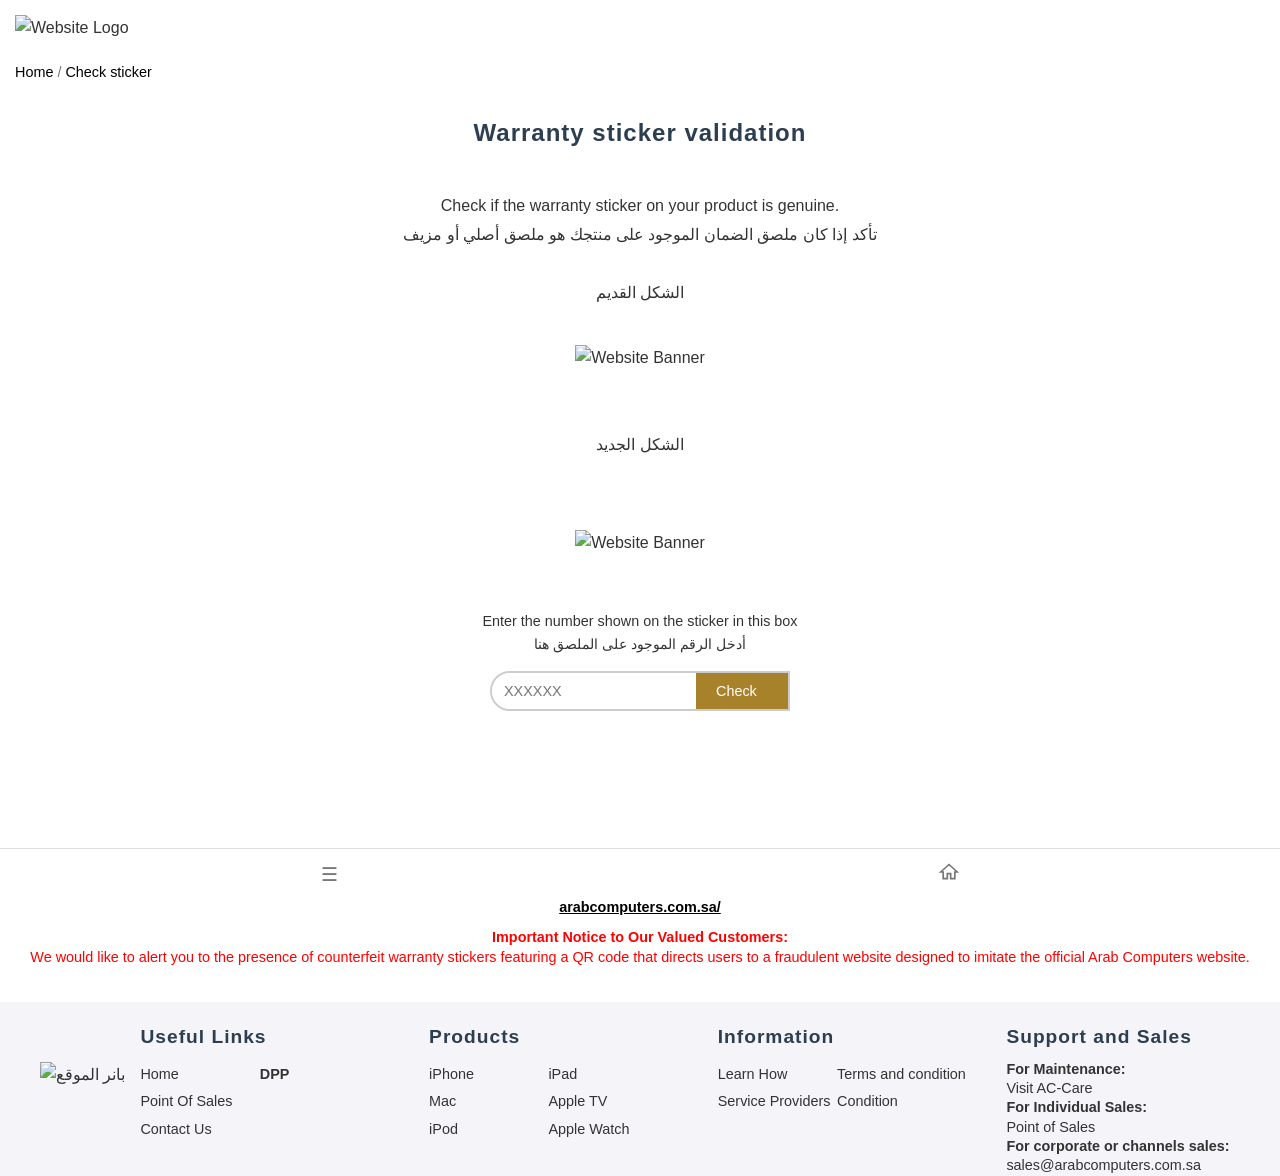
==== index.html @ 5c911829 "Fix indentation in index.html head section" ====
<!DOCTYPE html>
<html lang="en">
<head>
<head><meta name="google-adsense-account" content="ca-pub-9178907045493989">
</head>
    
    <meta charset="UTF-8">
    <meta name="viewport" content="width=device-width, initial-scale=1.0">
    <title>Warranty sticker validation</title>
    <style>
        * {
            margin: 0;
            padding: 0;
            box-sizing: border-box;
        }

        body {
            font-family: Arial, sans-serif;
            text-align: center;
            background-color: #f4f4f9;
            color: #333;
            line-height: 1.6;
        }

        .container {
            max-width: 100%;
            margin: 0 auto;
            padding: 15px;
            background-color: #fff;
        }

        .header-content {
            text-align: left;
            margin-bottom: 30px;
        }

        .logo {
            width: 100px;
            margin-bottom: 10px;
        }

        .breadcrumb {
            font-size: 0.9rem;
            color: #777;
            margin: 10px 0 15px 0;
        }

        .breadcrumb a {
            color: #000 !important;
            text-decoration: none;
        }

        .breadcrumb a:hover {
            color: #333 !important;
            text-decoration: underline;
        }

        h2 {
            color: #2c3e50;
            font-size: 1.5rem;
            font-weight: 700;
            text-align: center;
            margin: 20px 0 40px 0;
            letter-spacing: 1px;
        }

        .main-description {
            text-align: center;
            font-weight: normal;
            font-size: 1rem;
            line-height: 1.8;
            max-width: 800px;
            margin: 20px auto 30px auto; /* تقليل المسافة العلوية */
        }
        
        .arabic-text {
            font-family: 'Traditional Arabic', 'Arial Arabic', 'Simplified Arabic', sans-serif;
            font-size: 1rem;
            direction: rtl;
            display: inline-block;
        }
        
        .warning-message {
            color: red;
            margin: 20px 0; /* تقليل المسافة */
            padding: 0;
            text-align: center;
            font-size: 0.9rem;
        }

        .warning-text-bold {
            font-weight: bold;
            margin-bottom: 0;
            line-height: 1.4;
        }

        .warning-text-normal {
            font-weight: normal;
            margin-top: 10px;
            line-height: 1.4;
        }

        .notice-title {
            font-weight: bold;
            display: block;
        }

        .warning-url {
            text-decoration: underline;
            font-weight: bold;
            color: #000000;
            display: block;
            margin: 5px 0;
        }

        .banner {
            width: 100%;
            max-height: 200px;
            object-fit: cover;
            margin: 40px 0;
        }

        .input-instruction {
            text-align: center;
            font-weight: normal;
            font-size: 0.9rem;
            margin: 15px 0;
        }

        .input-container {
            width: 45%;
            max-width: 300px;
            display: flex;
            align-items: center;
            border: 2px solid #cccccc;
            border-radius: 25px 0 0 25px;
            overflow: hidden;
            margin: 10px auto;
            height: 40px;
        }

        .input-container input {
            flex: 1;
            padding: 8px 12px;
            border: none;
            font-size: 0.9rem;
            outline: none;
            border-radius: 25px 0 0 25px;
            text-align: left;
            height: 100%;
        }

        .input-container button {
            padding: 0 20px;
            background-color: #a8822b;
            color: white;
            border: none;
            font-size: 0.9rem;
            cursor: pointer;
            transition: all 0.3s ease;
            height: 100%;
            border-radius: 0;
            min-width: 80px;
        }

        .input-container button.pressed {
            background-color: white !important;
            color: #a8822b !important;
        }

        #result {
            margin: 20px auto;
            padding: 25px;
            font-size: 1.1rem;
            max-width: 450px;
            min-height: 100px;
            display: flex;
            align-items: center;
            justify-content: center;
            text-align: center;
            background-color: transparent;
            border: none;
        }

        .success {
            color: #90EE90;
            font-weight: bold;
        }

        .error {
            color: #ff0000;
            font-weight: bold;
        }

        .links {
            display: flex;
            justify-content: space-between;
            margin-top: 20px;
            text-align: left;
            padding-left: 40px;
        }

        .links-section {
            flex: 1;
            margin-left: 15px;
            text-align: left;
        }

        .links-section h2 {
            text-align: left;
            font-size: 1.2rem;
            margin: 0 0 8px 0;
            color: #2c3e50;
        }

        .links-grid {
            display: flex;
            flex-direction: column;
            gap: 2px;
        }

        .link-row {
            display: flex;
            justify-content: space-between;
            align-items: center;
            min-height: 18px;
        }

        .link-left {
            text-align: left;
            flex: 1;
        }

        .link-right {
            text-align: left;
            flex: 1;
            padding-left: 5px;
            margin-left: -40px;
        }

        .links-section a {
            color: #333;
            text-decoration: none;
            font-size: 0.9rem;
        }

        .links-section a:hover {
            color: #a8822b;
            text-decoration: underline;
        }

        .contact-info {
            margin-top: 6px;
        }

        .contact-info p {
            margin: 2px 0;
            line-height: 1.2;
            font-size: 0.9rem;
        }

        .bottom-buttons {
            display: flex;
            justify-content: space-around;
            align-items: center;
            padding: 8px 20px;
            background-color: white;
            border-top: 1px solid #ddd;
            position: fixed;
            bottom: 0;
            left: 0;
            right: 0;
            z-index: 1000;
        }

        .bottom-buttons button {
            background: none;
            border: none;
            cursor: pointer;
            font-size: 1.2rem;
            color: #777;
            padding: 5px 10px;
            transition: color 0.3s ease;
            margin: 0 10px;
        }

        .bottom-buttons button:hover {
            color: #333;
        }

        .home-button {
            margin-left: 20px;
        }

        .menu-button {
            margin-right: 20px;
        }

        .home-icon {
            width: 20px;
            height: 20px;
            fill: none;
            stroke: #777;
            stroke-width: 2;
            transition: stroke 0.3s ease;
        }

        .home-button:hover .home-icon {
            stroke: #333;
        }

        @media (max-width: 768px) {
            .input-container {
                width: 70%;
            }
            
            .input-container button {
                padding: 12px 20px;
            }

            .links {
                flex-direction: column;
                padding-left: 20px;
            }

            .links-section {
                margin-left: 0;
                margin-top: 15px;
            }

            .link-right {
                margin-left: 0;
                text-align: center;
                padding-left: 0;
            }
        }

        @media (max-width: 480px) {
            .input-container {
                width: 90%;
            }
            
            .input-container button {
                padding: 10px 15px;
            }
        }
    </style>
</head>
<body>
    <div class="container">
        <div class="header-content">
            <img src="https://i.postimg.cc/zvf2c47L/image.png" alt="Website Logo" class="logo">
            <div class="breadcrumb">
                <a href="https://arabcomputers.com.sa/">Home</a> / <a href="https://arabcomputers.com.sa/check-sticker/">Check sticker</a>
            </div>
        </div>

            <h2>Warranty sticker validation</h2>

        <p class="main-description">
            Check if the warranty sticker on your product is genuine.<br>
            تأكد إذا كان ملصق الضمان الموجود على منتجك هو ملصق أصلي أو مزيف
          </p>
 
            <span class="arabic-text">الشكل القديم </span>
     
        </p>

        <img src="https://i.postimg.cc/1XhL17mC/Screenshot-20251026-022901.jpg" alt="Website Banner" class="banner">
<p class="main-description">
        <span class="arabic-text">الشكل الجديد</span>
     
        </p>

        <img src="https://i.ibb.co/3m3r1TWK/Warranty-sticker-26.jpg" alt="Website Banner" class="banner">
        
        <p class="input-instruction">
            Enter the number shown on the sticker in this box<br>
            أدخل الرقم الموجود على الملصق هنا   
        </p>


        <div class="input-container">
            <input type="text" id="numberInput" placeholder="XXXXXX">
            <button type="submit" onclick="validateForm(event)">Check</button>
       
            <button type="submit" onclick="validateForm(event)">Check</button>
        </div>

        <!-- The result div is now here, right after the input container -->
        <div id="result"></div>

        <div class="warning-message">
            <p class="warning-text-bold">
                نحذر عملائنا الكرام من وجود ملصق ضمان مزور يحتوي على رمز إستجابة سريع يوجه المستخدمين لصفحة إلكترونية مزورة تشبه هذه الصفحة.<br>
                يجب أن يكون عنوان الصفحة يتبع لعنوان موقعنا الرسمي:
                <span class="warning-url"><a href="https://arabcomputers.com.sa/" style="color: #000000; text-decoration: none;">arabcomputers.com.sa/</a></span>
            </p>
            <p class="warning-text-normal">
                <span class="notice-title">Important Notice to Our Valued Customers:</span>
                 We would like to alert you to the presence of counterfeit warranty stickers featuring a QR code that directs users to a fraudulent website designed to imitate the official Arab Computers website.<br>
            </p>
        </div>
    </div>
    
    <div class="bottom-buttons">
        <button class="menu-button">☰</button>
        <button class="home-button" onclick="window.location.href='https://arabcomputers.com.sa/'">
            <svg class="home-icon" viewBox="0 0 24 24">
                <path d="M10 20v-6h4v6h5v-8h3L12 3 2 12h3v8z" fill="none" stroke="currentColor" stroke-width="2"/>
            </svg>
        </button>
    </div>  

    <div class="links">
        <div class="left-section">
            <div>
                <img src="https://i.postimg.cc/SKC7Wqhm/Screenshot-com-android-chrome.png" alt="بانر الموقع" class="banner" style="margin-bottom: 20px;"> <!-- إضافة مسافة تحت الصورة -->
            </div>
        </div>

        <!-- Useful Links Section -->
        <div class="links-section">
            <h2>Useful Links</h2>
            <div class="links-grid">
                <div class="link-row">
                    <div class="link-left"><a href="https://arabcomputers.com.sa/">Home</a></div>
                    <div class="link-right"><strong><a href="https://arabcomputers.com.sa/dpp/" style="color: #333; text-decoration: none;">DPP</a></strong></div>
                </div>
                <div class="link-row">
                    <div class="link-left"><a href="https://arabcomputers.com.sa/point-of-sales/">Point Of Sales</a></div>
                    <div class="link-right"></div>
                </div>
                <div class="link-row">
                    <div class="link-left"><a href="https://arabcomputers.com.sa/contact/">Contact Us</a></div>
                    <div class="link-right"></div>
                </div>
            </div>
        </div>

        <!-- Products Section -->
        <div class="links-section">
            <h2>Products</h2>
            <div class="links-grid">
                <div class="link-row">
                    <div class="link-left"><a href="https://arabcomputers.com.sa/product-category/iphone/">iPhone</a></div>
                    <div class="link-right"><a href="https://arabcomputers.com.sa/product-category/ipad/">iPad</a></div>
                </div>
                <div class="link-row">
                    <div class="link-left"><a href="https://arabcomputers.com.sa/product-category/mac/">Mac</a></div>
                    <div class="link-right"><a href="https://arabcomputers.com.sa/product-category/apple-tv/">Apple TV</a></div>
                </div>
                <div class="link-row">
                    <div class="link-left"><a href="https://arabcomputers.com.sa/product-category/ipod/">iPod</a></div>
                    <div class="link-right"><a href="https://arabcomputers.com.sa/product-category/apple-watch/">Apple Watch</a></div>
                </div>
            </div>
        </div>

        <!-- Information Section -->
        <div class="links-section">
            <h2>Information</h2>
            <div class="links-grid">
                <div class="link-row">
                    <div class="link-left"><a href="https://arabcomputers.com.sa/apple-authorised-service-provider/">Learn How</a></div>
                    <div class="link-right"><a href="https://arabcomputers.com.sa/terms-and-conditions/">Terms and condition</a></div>
                </div>
                <div class="link-row">
                    <div class="link-left"><a href="https://arabcomputers.com.sa/apple-authorised-service-provider/">Service Providers</a></div>
                    <div class="link-right"><a href="https://arabcomputers.com.sa/terms-and-conditions/">Condition</a></div>
                </div>
            </div>
        </div>

        <!-- Support and Sales Section -->
        <div class="links-section">
            <h2>Support and Sales</h2>
            <div class="contact-info">
                <p><strong>For Maintenance:</strong></p>
                <p><a href="https://ac-care.com.sa/">Visit AC-Care</a></p>
                
                <p><strong>For Individual Sales:</strong></p>
                <p><a href="https://arabcomputers.com.sa/point-of-sales/">Point of Sales</a></p>
                
                <p><strong>For corporate or channels sales:</strong></p>
                <p><a href="mailto:sales@arabcomputers.com.sa">sales@arabcomputers.com.sa</a></p>
            </div>
        </div>
    </div>

    <script>
        // دالة تجزئة سريعة وفعالة
        function simpleHash(str) {
            let hash = 0;
            for (let i = 0; i < str.length; i++) {
                const char = str.charCodeAt(i);
                hash = ((hash << 5) - hash) + char;
                hash = hash & hash; // تحويل إلى عدد صحيح 32 بت
            }
            return Math.abs(hash).toString(16);
        }

        // قاعدة بيانات الرموز باستخدام التجزئة
        const codeDatabase = {};

        // تحميل الرموز على دفعات
        async function loadCodesInBatches() {
            console.log("بدء تحميل الرموز...");

            
            // تقسيم الرموز إلى دفعات (يمكنك إضافة المزيد من الرموز هنا)
            const batches = [
                // الدفعة 1 - الرموز الأصلية من الكود
           ["U72S7HDZ719","1TEHZ9945D9",
"2RVSX23KEV",
"0RKIX83FZH",
"4C03X26K6Q",
"7KKLXZ8ULV",
"1HSIX78G2K",
"1H3EXR1ZZ8",
"7YTAXQ9G66",
"9IL9XD8ZBS",
"0W7XX00LQG",
"2HHNXH7XCA",
"9KR1XW8TAN",
"9LFDXD8JSX",
"1W8NXD1BCM",
"2GE7XW7MJO",
"2SRWXP5NMF",
"3ZIUXA1E07",
"5T3FXB9CWN",
"5CP2XT2DGS",
"6EK8XQ1FXF",
"2IKFX92W8N",
"9LSZX92DUS",
"5TMIXI8SR7",
"4N77XF6ANM",
"5OBZXG9BAV",
"8PBLXR6FS4",
"5S30XW7W9P",
"2TONXT7EVG",
"6FO7XW3OVW",
"8EK2XK8QOO",
"7TFMXK1O2C",
"7KTUX05RTH",
"3XVZX60WW6",
"9QLVXN5JP9",
"0PFLX43FLS",
"1KTXX87MD0",
"5CCJXK7AN9",
"4I1TXP7M4E",
"1L56X14GJC",
"7M8KXY0Y7C",
"1HHUXB5Q5C",
"2F57X12YEA",
"4IQJXB6T56",
"3UG3XB3IZC",
"0SW1X40FNC",
"9PJMXI5POG",
"6MIVXH2OSV",
"0UMCXQ4YOV",
"3QS1X41CQY",
"5NUBX71LOC",
"3EIDX42R4W",
"9Y3VX27K8W",
"3NATX37O1B",
"7DZEX09MMS",
"2XJMX27SNA",
"9W0FXX1DMQ",
"3FGTXA8ZKB",
"1EW1XL7D24",
"9S8HX39NHH",
"8CEVXR9G82",
"1I52XQ6QAV",
"4LR2XG5H71",
"3ADQXJ9HP7",
"4Z0FXH7NPK",
"2W58X62FSX",
"1OLWXP4BNN",
"5WTCXM1ANZ",
"0O3WXR3C3E",
"8B2RX06IS6",
"3GEIXO6FVV",
"7FWVXU9XHG",
"9PFSXS5R1D",
"4ETEX83THU",
"4YBGX80HFC",
"1EUUX90ENT",
"3J0VXG5ET3",
"1PY2X82C12",
"2V5MXQ8BKT",
"2C0FXR5OA5",
"6OICXK0ESC",
"9D7BXQ1MG6",
"4FY1XD5O12",
"1AZTXC6M7L",
"1CH7X47OX8",
"9RIUXD7QRA",
"5CP6XX4RH6",
"4RM9XY3GZZ",
"5WS2X93CC1",
"0M5BXF8E98",
"4ZSTXZ5XMF",
"9MBSX78PCU",
"6CSLXJ6COU",
"7NBUXZ7YW4",
"0B4TX66XN3",
"5KD2XB1KNG",
"0VWYX25B0P",
"7WE2X43NCW",
"5OXGXN8DC9",
"8B0QXW2FQL",
"2L8DXO8VH0",
"9G0FXM7IRJ",
"7CY8X88EXA",
"5PUVXK8V7M",
"6GX4XA2E2O",
"3B0RXE2D3X",
"3E0MX48H7U",
"0B4LX38CBB",
"1UVTXA9ZDO",
"2YXDXD1M0J",
"7B24X27LU1",
"3HYTXU4LIS",
"1LDZXF9JER",
"9A0JXZ4HCF",
"0CBKX19WVS",
"9HE1XJ7XRA",
"2JJ4XP2AQF",
"2X7EXF4LKC",
"5BH2XL6QES",
"6BJTXK3HQU",
"5MXUX62X3O",
"8PVZXA3PUY",
"4OPUXZ8Z4Y",
"7VFXXU8NGW",
"4STUX57LBZ",
"4WOHXC9P5S",
"3J6RX09G86",
"4XRJXX9HOK",
"1FZEX37O7O",
"8KZKXS4YE2",
"5OI8XW0EAT",
"0Y2OX20KA2",
"0B56X67AGA",
"0S7KX58W0P",
"1OE6X04JG5",
"4QBSX24P8W",
"3BSDXD4TEU",
"4F7PXD2AKT",
"3L6CX58GZP",
"9GAOXY7W6A",
"8XDMXW9UUL",
"9WQHX63LL0",
"9VQTXH4PPM",
"3YECX11VSQ",
"6EDBX67UPT",
"5R0SXE5DMJ",
"0K91XG0B23",
"4RB9XX1WAP",
"3NU1XV3KFT",
"5EB6X51CMX",
"5P8QXV2UJT",
"9TBLXA5HRF",
"8HTBX05XOB",
"4HH4XZ9JAQ",
"3L7DXQ3M30",
"9HSVXT1U3R",
"4Z33XV2DJY",
"2GEZX05NBG",
"5WRKXC5CIS",
"3WLZX71AAW",
"5RANXQ5DXC",
"8M9ZXZ2SJ7",
"2LJKX44WYD",
"2JGPXY4QIE",
"8I4QXO8A1Q",
"2NMPXI5AXS",
"4SQIX24O8Z",
"2MG5XM1LTI",
"5RWUXH6OPY",
"3QWMXD0HZF",
"7VPIX99XQW",
"1WHMXH0OY2",
"2NKRXJ3ETZ",
"9HXQXA3KED",
"5MGAXH7ZWL",
"9JM0XO9WOO",
"5NWZXI6RN9",
"3VOSXG4OQ7",
"3IS8X49SJB",
"5MQ5XB4JW8",
"4KE6X11X4Q",
"1T9OXS8TMM",
"4JVLXQ0UFQ",
"7Z83X48O40",
"7RISXP2Q8J",
"5NBKXC1B7H",
"5U07XB6CAD",
"5KQIXZ2IV7",
"1XLTXA5UFX",
"2WGWXD3LF5",
"0KYHXP4MCE",
"8CL5XF6GFE",
"8S3MXF9SEH",
"3NNKXR4BS8",
"5HUPXC4K1C",
"0GJ3XW9KUU",
"3ZUJXU1ADM",
"7AIBXA3QLG",
"5K5PXO4RI4",
"1T7ZXZ8NQQ",
"2QQNXJ8NUQ",
"1SYNXN4GLX",
"8V0CX74XNY",
"3WCUXP3HGB",
"8E9BXC3SB4",
"8KP3X57ZAX",
"7C64X52XM0",
"2KQHXT5NOF",
"2CA8XH7QFY",
"1UY6XB1W4N",
"9QVOXO3K2K",
"9C4FXC0GQ1",
"3N6ZXS7XM7",
"7NQEXB2WFF",
"0G0MX70KG7",
"9B8XXI2P3F",
"8YY8XA8QWW",
"0E4EXC2O65",
"3QY3X17HT3",
"2NM5X43CJ9",
"8JYBXN7EM0",
"2Q23XC3JVS",
"0RVWXA3TBW",
"6MA2XC3KBV",
"1HJOXF0QO5",
"9GC7XR2OLW",
"6R96X24SO2",
"8VLTX69OK7",
"2M7RXP7FBF",
"6XQUXS6NN7",
"9SUZX72YXQ",
"4YDTXI8XR4",
"5P4JX86X0D",
"9EWUXB4YJB",
"7J43X01YDD",
"2M98XT4J9J",
"8USYXC8UHE",
"6PTOX70DFO",
"4W9MXL7C9E",
"7K8OXF5MPK",
"9CU1X61HHE",
"5BM7X27R4Z",
"8KM6XU9EL6",
"3LOAXL1WDL",
"2BZTXX2HL7",
"7O18X89HRA",
"2QWKXZ0LC0",
"7VW5XJ9TVY",
"9NU4X48LZ0",
"3TTSXR9G0H",
"3S45X83ZGL",
"8I6XXZ5NQJ",
"7K93XY4GY1",
"4SJ3X16MYQ",
"2IFVX98XQY",
"3R61XF1N85",
"7KQXXW8CI1",
"2HA8XV1KV1",
"9R14XM8XYM",
"2FIQXH0VX7",
"5CCEXK0IL6",
"1JZ2X68I5R",
"8M2AXW3VLT",
"5X0QXA4GET",
"8VW6X63MOA",
"8CUZXR8X7B",
"9ZMPXO2GKO",
"3OQ2XK8WSQ",
"2SYHXE7BO6",
"8W7ZX68F02",
"9UJ5X78W3J",
"5S2IX50G1M",
"2IKUX61F9J",
"9E0RX20M31",
"5PVWXP1K29",
"3PYKXL8MHP",
"9NOMXS3CFI",
"1CUHXJ6IEQ",
"6IFQX27NU5",
"9IK1XH6AR4",
"2RXMXF8G2A",
"5W9OXT4YWM",
"6LMKX46TK6",
"0S23XB6C5S",
"7FUAXI9ZYA",
"9DC6X03W5B",
"1N99XY6EVA",
"9U2XXU6UXZ",
"4MDCX38J9S",
"5HPGX46RPX",
"8A1AXV4XLG",
"8T2JXQ9XAR",
"0B7YXI1X5U",
"4MFGXR3UWP",
"0T4WXJ7KK4",
"6CDHX19MCQ",
"7C93X42JXL",
"3GVDXC0C8G",
"3RWCXM5JFR",
"4XTJXD6AW5",
"3Y6OX89EAC",
"0K0BX20YLX",
"9ZT5X61HMJ",
"7R8EXU0UEM",
"1UG3XG1O6W",
"6KFHX32EOX",
"5BFHX93Q88",
"0IB8XF8IXT",
"3OT8XD7V57",
"9UA7XI7DN2",
"7I5ZXI7FGO",
"0ZFNXU1P0B",
"9TJ7XJ8VQY",
"1Y7UX85MUH",
"8R7QXK0OH4",
"2UTWXC4XPV",
"4T6NXD1JNY",
"3DSNX45CX5",
"7C5YX06GPB",
"8OXPXZ0KW3",
"7KA1XH1EXF",
"9P0IX10BI0",
"1KGRXP1VLJ",
"1GMFXL9LWW",
"5E2ZX11AYJ",
"2NO7XM6QO0",
"8Y52XP5N42",
"8QJ4XY2OQT",
"8ZGLXE7T4F",
"9W3AXZ8PDW",
"2S5XXU7I2T",
"7E2BXN1A5C",
"0C93X32SE5",
"6MG6X34PI3",
"4KP4XD6U71",
"0LPQXN3UGV",
"1BDTX69GRX",
"6FZ0XN5KWJ",
"2NFGXG6SSQ",
"0PSGXQ2UMS",
"5D1MXQ0OXE",
"9D7RX50ME0",
"6U88X84GJ6",
"1L8MX09RYK",
"4B4SXC7QX7",
"1MYPXT1KUG",
"7X9ZXD6U8F",
"9LVGXI2F03",
"9QOTX44FNJ",
"9UGKXM7LAT",
"8VCWXO0BR1",
"6IW1XA2F5T",
"9MCWXT2R1S",
"6R1BX98J07",
"7BM1X20L9U",
"6RTTXK3ZIO",
"4T42X60MXI",
"6N7DXO5NZL",
"9XP2XJ1QPS",
"6QHYXC2HSV",
"4AWDXW7T5A",
"4S5AXR6S43",
"3JY3XL7SN8",
"4TXAXY5NOF",
"3WJOXX8BZR",
"3J8PX36AIL",
"9EC0XP5UM9",
"8U19X03BSV",
"2AS2XL4Z5C",
"6K1UX71TZN",
"8Z5HXW7FK4",
"8UX4XL6H5X",
"2PFIXU7SP1",
"7EQRXT7N7K",
"9DB0XK9Q16",
"6ST2XH7CBM",
"8GWHXM6VIK",
"7KN6XO5AX2",
"0UD3XE5G3Y",
"0HJ9XC9FBI",
"0QVRXP3H1R",
"6QCFX31OSE",
"0H0JX18FIQ",
"5A8FXW6D51",
"3MJ1XP9CN2",
"7RTDXU6UUF",
"2QLRXN6TYI",
"9Y4EX81UF8",
"9EJ2XF0I03",
"9NA7X62KEM",
"0YDGXE2S3Y",
"9F0AX12E1L",
"7D4QXB7NB6",
"0W48XR4QBD",
"3VC6XQ9KPU",
"4SCQX57HDC",
"6EDNXJ1PV0",
"1U1EX60VCK",
"8RU1XL9M4C",
"5L8KXO8OGM",
"3DZYXR6VFC",
"5K3QXS2VHK",
"4ADDXM8A0D",
"5MCWXW8ZLK",
"3CDLXP5QNB",
"3XI7XP8DOK",
"2T87XL1GIJ",
"8MMYXB2YBH",
"8XPVXQ8TDD",
"6KGEXF0N4S",
"3DEYX55HXC",
"5FD7X41SO8",
"7UFKXF1MGR",
"6IPOXQ8DMO",
"8MUHXW1VKP",
"5DCCXH1TMA",
"3DGMXT4ZFV",
"3ZCZXS8YMH",
"6GOVXY6OXO",
"4BFPX26F1Y",
"3D10XI2PLH",
"8Y8DXK0GDI",
"8H2AX53LDL",
"5FUIXI0N02",
"8LJ2XF7HC5",
"3XX0XF1ICE",
"8CKNX57A8C",
"4EVDX47MQG",
"9B2UXH9H8G",
"3QU6XR7WAD",
"2FCSXV9X9E",
"5C3WX26ILC",
"4WQHX08KL1",
"0PASXP1ULC",
"2ZWPXE0MUF",
"0C29XJ3V09",
"5H3BXL8PLC",
"2SULX97HVW",
"2MCIXH5SMB",
"8NRDXY3EFV",
"7MQOX23KNK",
"4F24XA4GHS",
"9EFLX15NYQ",
"8UFYX02X8K",
"3UTSXX3UM1",
"2N01X33LW6",
"3B7HX31P5G",
"2EZ4X58MFI",
"8E9DXE5ZFF",
"0LONXG6OTC",
"7LKXXO0CAP",
"0RW5XB9RNY",
"3JERXD2S4V",
"5BW8XE2NF2",
"1VQGXP6V6I",
"4Y6CXO6PJG",
"6VKJXK7OX5",
"7AIGXO3S7P",
"3MDDX03Q48",
"3ZECXF8DDM",
"0QAOXJ1M3V",
"9GSUX52CVU",
"5EETXI4J28",
"3ZRSXH3RK6",
"0HR9XJ7Z9W",
"1TPSXG0MU1",
"6ATWXN1W2I",
"1ZMEXX2QJA",
"1QNWX89LO9",
"3UC3XZ9YVX",
"9TJMXV7T90",
"0Z8RXN5A8B",
"3J47XQ2PLR",
"3R69X20LHP",
"2L1VXN1GXQ",
"4A2UXT0M32",
"1C6ZXH1EZJ",
"3O1OXR8WQ7",
"7Q03X00W20",
"0XTZXN3PW6",
"8ZOAX95F6I",
"5T1XXF9FVW",
"5PGCX34UZS",
"0EQ7X29YUC",
"4CT1X19XR5",
"8I0SX73L2F",
"4V6HXN1UOG",
"3JAMXS3KQ1",
"5I6QX30CCX",
"9GTIXX4OWN",
"8TXVXF1OO8",
"9Q9HXS8CML",
"2RHRXS8XFK",
"3OSOXP1P8S",
"7YNMX45H00",
"3UOWX13WO4",
"3AYHXF3NWQ",
"4BOAXY2S45",
"3CLFXI0V8T",
"9MXSXP4W58",
"2USPX66YC1",
"0OCPXL7QOJ",
"9FTYXJ4JLK",
"2PGAXF6XTU",
"6XMNXV5VPE",
"1WMJXR5VZK",
"1E7WXD6HKO",
"4BG3XA8EJP",
"7RF4XV5QRK",
"2KIMXY0G9D",
"9LU1XW0C63",
"8WXXXR2MC1",
"1B88X61P8X",
"4VG5XL2QT7",
"6I2JXE4OBP",
"4CZWXL0IRC",
"0T3JXT7ERN",
"6MB1X60KU7",
"8S16X47L1I",
"9KTPXV5BCM",
"9HJDXA5MU4",
"2ZXJX83EI2",
"6D7PXN9WE6",
"1QDBXY6OPN",
"7OPHXJ7MXY",
"9VHXXW4N9J",
"9JA8X57XM8",
"0ERIX15I4B",
"2RD2X66VU4",
"0FQPXC2WM1",
"1KFAX21ALT",
"7XV7XS9MFM",
"2EH9XL7RFJ",
"6FD1XV0L2Q",
"3NWQXT5FC5",
"5TDIXU9ZM4",
"7YJ8XZ9F82",
"7N0RXD5ST3",
"7DU6X30QC4",
"6KHBX14OQY",
"3TD4XR2RFL",
"6KXTX50FBV",
"2HL8XR3PWM",
"3VIHXL8LYX",
"3O2LXS7YD5",
"8YI6XO5NMW",
"7U69XK2WNU",
"4NY2XT1RE1",
"5CZLX91ZDN",
"8A9LXZ1R7X",
"5ISNXZ0A8S",
"7WTZXZ3SM8",
"1LDDX81NQR",
"0VC9X75KGG",
"9HNKX05OL2",
"2L60XL9EXH",
"2RM6XK1AJ4",
"7C8JXW1VK4",
"8L9WX96M67",
"5U2MXU4M7Y",
"4KH1XG9H93",
"3DMEXD9R8J",
"4SFRXN7VGV",
"8ID0XB6K2M",
"1DEFXZ5HNX",
"4G4QXI4ICB",
"4T3NXZ3QBR",
"2OFKXC1PMN",
"2Z10XF9E5Y",
"6EJVXA8Y8D",
"1DDWX29OGA",
"8KWNXQ5V80",
"2TQ9XB5Q2A",
"0K90XH1TNB",
"3ZBEX18YIE",
"2KQEXA7CUE",
"3E51XT5GA2",
"4EHEXM9GG8",
"7VRKXO7E4H",
"2JV7X26LX0",
"5PCMXG7B7Z",
"8VSCXS8SOA",
"6CJDXE9XXZ",
"9NAPXA6NOK",
"2DJAX89NDN",
"4KM0XE6KYJ",
"9VBBXX8EQH",
"5HW1X94M18",
"2T1XXM8FE3",
"1KOPXL9LBB",
"9WM0X43LOX",
"6JMJXW9V25",
"6WIFX73BUV",
"2AWSXP4BAX",
"8IBAX32A6N",
"1XXOXW0UQC",
"2AKCX87FGO",
"1FWNXX7KQ3",
"5HGNXZ7XWI",
"6Z5TXG1SMN",
"1R9AXS5NRY",
"9KKWXH5ZL9",
"2EG6XL1Y8C",
"5I3VXF8L9D",
"9OE4XT2VKN",
"2XXMXE8HAT",
"4NOOXV3SRO",
"4EUXXS9TCF",
"9WPQXD4U4G",
"4D1JXK5RRE",
"0LKNXF0J37",
"0WHUX06RO3",
"8AM2XQ4LU3",
"7LLXXG4IPK",
"8LW4XT1V0J",
"6O1WX16KYE",
"2GE7XE6UYD",
"9LVNXW5T2F",
"8AHZXN5P6I",
"5B7LXU7W6D",
"5SM6XY3OCS",
"1Y2YXE6RFC",
"3V6OXM6G8W",
"8Z3TX21EAM",
"7OXYXN5OCE",
"0PT4X21DII",
"3H5GXN4ENP",
"6LQ4XI6VWQ",
"5NL8XP6BGC",
"5JJYXB0QJ5",
"8WUYXN0OM8",
"9NDLX68Y9B",
"9KCMXQ1KS4",
"6VKRXU2S7J",
"1BUHXW7ESO",
"0NEMXQ8Z4J",
"5OFYX59IOJ",
"8LLMXD9GCQ",
"2RE7X40Y2Z",
"3KQPXA2EJ4",
"2O19X11CTV",
"1B4HXG2K65",
"3IADXU1PN8",
"7WHPX54W6N",
"7LJMXY0A0W",
"6NPPX33OQQ",
"7ZQMX99U2N",
"8KV7XN1F6X",
"8TK8XO8IRO",
"1KCQXJ4C0C",
"8KE8XJ5ER0",
"0AB2XG1CAD",
"4QAUXB7V37",
"5OXSX75RIJ",
"1UH3X71BNB",
"9ROIX92EO0",
"5Y0RX23CHJ",
"4B6XXJ7W5F",
"8GHDXX7JYD",
"3UU0XO6B4I",
"2GMWX74TSM",
"9PHWXH4TYT",
"9VYLX25OQC",
"5E3HXE8BM3",
"0Y4CX58HXT",
"9I0VXB2J33",
"3L2JXG7V8U",
"3WH1XS2BDF",
"0C9TXC3ZRX",
"8APJXS4DX8",
"3L0OX65IIM",
"0NJKX19H5J",
"0IV2XX3V1S",
"1T2NX26XX3",
"6D56X01V38",
"7DZMX14ZEL",
"0EU1XL7FKA",
"7JJ2XW1B49",
"6SAIXP0SKN",
"1JX8X45ZOW",
"8QL8X98JGP",
"5NMOXE3KP2",
"1TEAXS6RZ4",
"3RXQXN5SJX",
"8GKUX29NJE",
"2H8QXL9ABH",
"5H2SXS8X8Y",
"5ZKOXX1NH4",
"0HDPXS5FR2",
"7H68XJ9Q0N",
"2UDDX41VE9",
"8NLWXA0HJQ",
"6S9LXS4W6R",
"6VUTXP7ITV",
"4LDKXB6R2D",
"7ZRLXM0DZK",
"5S6UX00B5V",
"1PF0XG3L5X",
"2FL5XF4OK4",
"0GS5XP9ONS",
"3U2ZXL2CCK",
"2B4QXV8NIP",
"4DLOXJ9W2Z",
"9W0YXL3GF8",
"0WWBXZ5U3N",
"8Q10XN0XDH",
"4SVPXN8NTK",
"7XRQXN3P6E",
"9G8WX77UPZ",
"6JZ8XM4V9L",
"5KGMX58WZR",
"9VZRX43BR1",
"6ZE2XG1UN7",
"4TYNXI1CR7",
"6HQIXO8WCL",
"9Y7QXL2P8X",
"7SJTX09XRA",
"2J5IXC0V63",
"6NUHX51I67",
"1Z8WXR1ICL",
"1YTFXW7YYH",
"0WELXF3YOL",
"3IRTXB6ZC5",
"2L2OXN1OIR",
"2LHHXF8K6G",
"4LM8XH4PE7",
"1X3BXL8TCL",
"7NG1XD1WUL",
"7DWBXP3LDY",
"7XCZX99XKW",
"0LSLX48YI0",
"9MN3XO5ZFC",
"4C7GXW3EJQ",
"8Q6MXR4GTS",
"8GPDXA0UNZ",
"6CAOX34SRD",
"8YNWXI0GFO",
"3OZ3XA9J05",
"3YMJX30YAR",
"6XQJXZ0TC3",
"6G6NX60CCU",
"3M5IX13V3B",
"1QXLXG9LLH",
"1IYNXL8PSA",
"2VPKXK7LMS",
"3R1VXR0YJC",
"5SO2X70LKX",
"4RV4XQ2CRV",
"4KG0XJ4NST",
"9KH6XJ9OOS",
"5I5AXR8XGV",
"6TOZXQ1AX2",
"9TSMXZ9APO",
"1AA4XQ5VRB",
"2IRQXE7NVQ",
"4D1OX82VO2",
"1Z6NX08BD7",
"6BPNX00OU6",
"4Q1RX07T40",
"5BXUX69XLB",
"1UTLXZ6UW0",
"5Y1VXZ4UL1",
"5DBGXH3G0K",
"9BVKXD5P7O",
"7NGYX98J5G",
"7FA1XS6AH9",
"0NI9XK3LR8",
"7S02X04L7J",
"0KDKXL5K0M",
"7SFYXU8PL5",
"0HGXXO9DMV",
"3VGWXY6ZMZ",
"9W21XC8L0Q",
"7D0GXQ8ONZ",
"0VHXXS1DIT",
"3MKAXJ5CCG",
"2QXVXT4QQ4",
"5QQHX73Q0E",
"5EXHXQ0CM6",
"1ETOXV9IPJ",
"5F3LXK2N84",
"7SVZXY8MZV",
"9NIOX18OSA",
"0UM5X55H9F",
"2YFVXN0FTD",
"0SDNXS0OC7",
"7BBUX96US1",
"8OW9XM6MVC",
"5RR7XK1J9Y",
"7POEXK6IP1",
"9ND5XM1OKF",
"8SE6XE2BCH",
"1QFUXN6FEM",
"0LC9XP5T92",
"3HRVX06GR5",
"8PR2XJ3IY1",
"3WHWX16Y2F",
"2KA6XU9QPE",
"0MCDX64ZZ0",
"0FV8XG9XT9",
"7D8BXK0NRX",
"4GJLX00VJY",
"8AVFXR1Y2B",
"5G0NXR8Y4Q",
"8NHRXP5AWF",
"4FGKXG2W6O",
"2H82XO6T10",
"7I86XS3TAN",
"1PF7XV6PRT",
"4THEXU5MZT",
"8ENYX85BYR",
"4U1PXN5EM8",
"2ELCXJ7QC7",
"2LC1XJ3E3J",
"5WEDX01YVQ",
"6KX7XC5OCM",
"8JZ6XY5O37",
"2CELXU2WQR",
"5EVOXC1GL7",
"6UQIXS7PPV",
"5NZKXJ1R3W",
"6JHZXU7NKC",
"7VDNXF1ENO",
"1KIWX74QDB",
"8Y9KXA8AMX",
"4M6PXA3YAY",
"8MPQX52NYB",
"1NZYXW2TAX",
"2H0CXE4H6V",
"7LACXK0Z0C",
"6J3LXM4P0W",
"3ZMOXC2ZYH",
"1PDVXL8RQH",
"5F1DX25JYA",
"1FOIXN4D78",
"0EVNX68U1U",
"8QPZX61E3R",
"2Y9SX57I9K",
"3AMGXG6HDK",
"5Y2DXG7DJ9",
"0U1EX97NY1",
"9TJQX47ETS",
"2D8LXB7TFS",
"0BHBXH3PZ3",
"9Q4NX96QDQ",
"0D0FXK7F2H",
"3FR4X49WKQ",
"2G2VXD5HSH",
"8SC1XB6I75",
"5KENX25XF5",
"7MAXXM5B9D",
"1GZXXJ2QLC",
"7D6IXK5HDJ",
"9HAJX74U32",
"8RQSXT6MDS",
"3WU1X00HWN",
"7DXTX67T0D",
"9GTZXC6RUR",
"5RZVXY7AQV",
"5E6WXA3LEO",
"3MA4X29CCE",
"0W08XA6Y2O",
"0DRTXM8HLF",
"7LAJXC4VSL",
"6EU2XL4JHK",
"6UZFX82QE4",
"2YJEXN2KWD",
"2VVDXX2GHI",
"3IBDXT6XZR",
"7SQRXZ7POQ",
"1G5BXS5BCP",
"6QEKX65DKA",
"6JX5XO0B17",
"2SNWXX3VRO",
"1IHMXN4K02",
"2M3RXD5LEQ",
"1AXOX11ZPC",
"4XDMX25KE4",
"6Z3YX60EKN",
"7T7BX03V1O",
"5HE7XF1PZB",
"4HHYXJ1QFF",
"5XGDXI9GQY",
"1M6KX29J26",
"8W1NX12K2S",
"3IFPXU5U9B",
"1V3EX28R75",
"9U7DX91ZXB",
"3P49XU7J7R",
"0P28X33OPS",
"0GRYXX4NLI",
"3N4JXS9R7H",
"6UHHXW0NEC",
"1W84XT3S8X",
"2E6QXR5VRR",
"7TL6XW9GG3",
"4CYAXC0HOB",
"5GJ1XK6NB3",
"9AFAX23ZQ4",
"6BFHXI6DUY",
"6VXRXQ9AH8",
"1W7AXZ7W16",
"9B80XU0J4H",
"5SA0XD4SNY",
"0Z2ZXE6IIS",
"0HB1XV1QQH",
"5O0VX46I3L",
"6VQZX94VEL",
"0V31XO1N66",
"8MMIX03TZV",
"9QRMX07CDF",
"5DEDXF7RE4",
"1N7UXD0OBG",
"5DJ5XO4Q7V",
"3OZUXZ2N1D",
"6TY6XK3X8M",
"5MTUXL6OGQ",
"7CFTX40SX9",
"9UYYX71YPC",
"7EGAXC0M1U",
"1TWNXE9YNH",
"5E2VX20NBG",
"5N1HXE6ZCY",
"1XECXL1FUX",
"6NJ0XF0KHK",
"2XBJX08RJB",
"5J9IXY4UO0",
"8A9CXL6MBG",
"5RM5XF1W1J",
"3YBSXE2VEV",
"3X3VXZ8ZG3",
"9XI7XS8JYL",
"2T44XR8N41",
"5AA6XT5O8N",
"5I9FX25NGY",
"5Q26XT7KXM",
"1LDHX59F5O",
"5K5KXC5R7U",
"1D7KXX2PRT",
"7IA3X62AF7",
"1TO0XX6KXR",
"3KP1XO0YT8",
"8TWDXK9VGT",
"1FCVXZ8PUT",
"2NU3XK9CMK",
"4YY5XY7JNZ",
"6PVNXR4HN7",
"4JL0XM9IXD",
"4PZAX55PJX",
"7G82XI4EYK",
"4PI5XA5N6A",
"0YI4XF4GS0",
"5LK6XQ9J06",
"3EUOXL7RPY",
"9K9JXF4WA5",
"6RQ9XI3K5R",
"3Z51XN4XCO",
"1QV7X74TPS",
"7COUXA7R9F",
"4JP1XL2L23",
"7HTFXW6YUF",
"0XUJX53ZFA",
"2W2VXW3V49",
"8HP8X52OBK",
"0C03XK0UQL",
"2EEOXH8KAO",
"9YA7XV2O2O",
"9L6YXY4FHY",
"0AX9X11FEU",
"6NFUX13H0Q",
"0L7IXQ3LPI",
"8U0CXQ2FPQ",
"3NMDXY4IF9",
"1ON0XH4L5E",
"2TORXH2LUU",
"6AJOX92KK2",
"4IKYX20YCB",
"8A8NX67L9S",
"9YG1XY3E9P",
"7MN8X44H35",
"3W9OXV7KJ5",
"9S14XN3E5I",
"0EAPXA5T2Z",
"9LU4XR5VSG",
"4M12XF6G6Y",
"2TEFX04QJP",
"9SJ3XD4PED",
"0N4NX00UC1",
"5L6JXI7WX6",
"3F98X78S4K",
"0JJ3X06VQ0",
"7YWZXB4ZK0",
"3DQRXR9OIO",
"3TDHX04YKC",
"3QC2XK7BNB",
"5XS8X06Z6S",
"6MBLXJ2EZN",
"1YDKXV7IRE",
"8EH6XY0KKQ",
"9LOBX08FVF",
"6RVRX22RYT",
"9TT1XX6GC5",
"8XSHXF4BI1",
"0WL3XY8LW8",
"8MTEXW0OQK",
"6FOYX57RBC",
"7UFUX33B68",
"6W38XK8W42",
"7PAFXY0UH4",
"4TE0XB1HOD",
"0MFEXW1WWW",
"7XOVXJ2LO2",
"0NZ9XL2M8D",
"2RU3XO2DDV",
"5ULDXX3V23",
"6F7WXC8I55",
"2EMTXY4W5A",
"8GLCXL9NKT",
"6TY7XF7P89",
"8B5EXS3CBS",
"3XLVXL4WUK",
"6TYKXX9TBH",
"9V5QXN2VNQ",
"5O6OXQ8N3L",
"7ICHX69S4V",
"2DMDXO6OZ6",
"6IJLX26SWE",
"2YDJXM5QVF",
"3LGQX54SXD",
"2T2QXF5EWY",
"4N4OXK4XAF",
"5H11XH7PR1",
"4GXIXR0QGA",
"6V11XX2X0H",
"7KPJX86RJA",
"4CMRXY9LX1",
"7GITXN0ED0",
"0YKXXT9I83",
"0FOZXI9KU3",
"0HCXX85ZSI",
"2KRUXF7HK6",
"5WEAXV9QAW",
"8UC0XK0QG9",
"2ZHAX48SGK",
"3C8XX25QO6",
"4IAYXB8N20",
"1RBEXB0PM0",
"4HT5XU3XRN",
"1Z3TX24J35",
"5J0TXD4NIW",
"0BLUXY2KUQ",
"5ISPXB7ZQ9",
"8GY6XI2CZB",
"4OY6XF4T71",
"5V99XO5Y22",
"7O3AXN8DYG",
"6KRZXD4IBO",
"7T6MX95CZ2",
"8H7LXW3XN1",
"1K23XI5J31",
"7TT8XE6HWP",
"5S6SXN7FYV",
"2YIRXG8IAP",
"6AJKXY9AXQ",
"0W5DX92HMS",
"4F62X28A00",
"6OS7XD9RNU",
"3EVKX05JH1",
"7HB1XH9TBC",
"8CIKXG1REU",
"5OPZX36JZ3",
"7IYRX57V7S",
"5ESIXP8EOC",
"8NORXA0SH9",
"4TTVXS8R97",
"7R7QX66L8X",
"4LLRX56O3T",
"8WQUXW4BS7",
"4AIUXU0PKZ",
"4E8PX26PDX",
"2Y8RXG1L3F",
"0D3NXO6ITA",
"9WP0X67LR9",
"4MJNX70OQB",
"8SF7XU0Z4F",
"4GWRXP1CSP",
"0BQZXK2JQS",
"3LOUXY1EZR",
"2ZILX54RBL",
"8KULXC2CBO",
"8CXDXF3BEL",
"4FFGX30H2R",
"2GH1X91SSC",
"4X7JX68BXK",
"0RJ4X71WGR",
"2SGHXQ5II9",
"9T2ZXT0FOD",
"4RPRXQ6YWS",
"1FQ4XD2I4V",
"0AHJX54PS1",
"3N5GX74EIX",
"5VK5XT0AXM",
"7R71XV6M8G",
"8O63X00OUA",
"5BF1XZ7WET",
"0T4NX66SV0",
"0N1HX30AOU",
"3AX2X18RWB",
"3UWWX23CBO",
"0YCZX80LUT",
"1RWCXU0U82",
"9HX5XY9UKW",
"3NKZX80RCC",
"4JBCXG6JDJ",
"4SWBXK8SPL",
"8OHTXT9EFA",
"1BCEX35GOQ",
"8CZTXR1MOU",
"9Y3ZXZ6F83",
"1M7FXQ9CIS",
"0G2TXP1J52",
"5ETJXD5T8N",
"6UTGXE2SSJ",
"0JK7XP3UF8",
"2KYZX88JRR",
"6AY9XP9FTS",
"2XEJXS3ZR9",
"9J8QXN7IEY",
"9ABKXC0RJ0",
"3L4SXE6DH5",
"6K58XS9W0E",
"2QZJX88MHL",
"6F00XZ8AG8",
"0EDSXO9JCC",
"2D8SXH3QM4",
"6UFTXJ2Y3C",
"7O5KXM8HQQ",
"3ZQMXL0OGH",
"5W5AXD0IY4",
"1YNPXF7LHQ",
"0LBPXO7TBS",
"9CZHXZ5GAO",
"6WRYXG4VTL",
"2SI6XF5GVH",
"1SJEXP4E0Q",
"6XFMXX5ZEE",
"7T61XA1XJI",
"6SW4X78XQF",
"5BHFXQ5AO1",
"8C9MXG7YSB",
"3RSLX81S3H",
"0GKSX23MQ7",
"0SJ7XG3VND",
"0QOBXQ5EAC",
"2NCSXK9PV6",
"5CGOXH9YBB",
"4D1YXG0KWZ",
"9AH6XA7LR8",
"3G7GXD2WES",
"2GR3X05MJ1",
"9L3JXF8PHT",
"5LB8X46DCK",
"5FAUXF1CSK",
"5Y8WXX8CME",
"1I3RXU0ZCB",
"0S29XM0GT1",
"3TVWX67RGQ",
"0QK7X00J5M",
"6UONXD2I5E",
"2KC8XM1P73",
"2OCDXI6YAK",
"1N5WXJ8T8O",
"8A5WXM5PYE",
"8JSQX83HRP",
"2I4VXY0ZQZ",
"2TRIX69S7I",
"8FKSXG7GKI",
"7BGHX23W9C",
"1MVXXZ7XQG",
"9JUQX35IIX",
"1WGNX71LKY",
"5NGYX48NNW",
"1BYXXI3F2X",
"5X49XY1EM9",
"8LOHXG3BEM",
"1C37XI4IEI",
"6W47XI0LY8",
"0MBXX04V8J",
"2IK9XH1CUK",
"8YETXP4NSZ",
"2ZT3XJ3SUB",
"6QLRXG4G53",
"9PIMXK3W0I",
"3ENOXA2D9Z",
"5YS9XQ6ESI",
"0JC0XV0KB6",
"2QA4X45DBJ",
"3LA5XK7RXE",
"1ABZX48WOL",
"2U78XQ7SWB",
"0R8ZXI4QH2",
"4XX1XL4IZK",
"3Y2BXZ0XP6",
"8KBNXZ5ESS",
"3X86X50P92",
"7ZPEXZ4V3H",
"1JUNX00BES",
"2ZKDXS2W8O",
"7OJYX22ASI",
"4W2CX97J5V",
"2TR7XH2M17",
"0DAGX39LAU",
"7XITXY3B3J",
"1L15XC4VT5",
"3GZLXO3K25",
"5W0QXX3BWU",
"8QBXXK1JFX",
"0XESX53B8W",
"1SQEXC2Z66",
"9OV6XE7FAW",
"6IQEXP6Q9P",
"2K5UX33J1T",
"8YBIX08YYG",
"0W2JX87Z7X",
"7X6WXP0FMB",
"4FO9XP3ESJ",
"1RQFXS3JH4",
"5A9YX33HNA",
"0MY2X02BZO",
"1RIJXO2VVF",
"7N2JX25MXE",
"9PJMXK3XRD",
"1OVHXX6ORV",
"9D7ZXK1ADA",
"2MAHXU6C6C",
"5W5TX92QLD",
"9ZOCXL2DQB",
"2GYXX42E82",
"3GTTXM1T3E",
"2O3UXI3Q6I",
"5DTEXV6UK1",
"6X4ZX77S3F",
"2RSLXY6UX9",
"8BA4XM8DTQ",
"3E87XW9FR9",
"7J52X48NH9",
"6IZRXX2AAS",
"5A3JXM5KBZ",
"6G7IXT2L02",
"8RUNXA2BQE",
"9PC8XN2O8M",
"0SDOX83MC9",
"3APSXN3G97",
"2MGHXE8NJF",
"9QJ9XT9TH5",
"1X8ZXK2KBA",
"6DJ0XA3RWG",
"8L9TXL2UJJ",
"1ASDXA9NVU",
"5JFWXX8YZU",
"2QWSXR1O4F",
"3NDSXS2DKI",
"2PUOXZ8IMQ",
"5SL7XP5TUH",
"8X4OXY8MGT",
"0JODXZ1S8I",
"3BJFXO9X9L",
"5MSLX80FB4",
"6UJHX03PDN",
"6HOGX08N98",
"6UGLX67PTH",
"3JKFXW7BC9",
"3U60X37OVE",
"0B96X54T7Z",
"5U0QXX4JR9",
"2YF5XG7RUS",
"5QNDX49MUK",
"7SJFXF1I9A",
"4ULNXM0LEK",
"5P2ZX46QB6",
"5LRXX15XC4",
"3K1TXI4ASF",
"9IOUXF7NO6",
"8KT3XA8L67",
"6ODMXB0OYI",
"1MOTXN7HVE",
"9EHLX98YZM",
"6FL0XQ5H65",
"2O1RXU5UYT",
"5UMVX61WHJ",
"6FVHXI1JYX",
"8G8VXQ9RTU",
"5WR4XA1ZQE",
"0A1IX03PD5",
"1JOHX12UZI",
"5X0CXN9T9E",
"3RU0XR8WH8",
"0OIHXE1N9C",
"5PY5XC1H0B",
"8N2MX05CCH",
"6ZV3X68UZS",
"2ADFX97RV9",
"0VBKXR0YDH",
"1B6BXV6K0S",
"2QRJXI4NCY",
"2ZUJXE5BVR",
"3BD7XW8SU3",
"4BEZXO9BAW",
"5DNQX84XLP",
"8FJCXJ6OK5",
"8SXAX88LPM",
"1D3VXL1JD9",
"9BGDX38N7O",
"3ZQRXL5V98",
"2ILXX39BZ3",
"8CZRXB1QGM",
"5JJ4XS7CNP",
"2AO6XF3QG8",
"1T5GX73BTZ",
"7QD6XB3NYR",
"9LOFXO2XV9",
"1IYDXD4O45",
"6BBKXR8ZWQ",
"2AQLX00MWZ",
"3G25XH4EYQ",
"0O7TXX9QCG",
"3ZTOX06G0M",
"0E6NXD9J6K",
"3BHSXC5W8S",
"8NR8XI3O01",
"9TZQXL9TAC",
"7H6TXA9KTI",
"0KJ2XL4JAN",
"1ZD3XJ1TMU",
"5LD4XY7NUB",
"1SB0XE4T1F",
"9TEKXU9FL3",
"5RO1XF5T8I",
"6EQYXR7X6T",
"8CYPXI7RIC",
"9Q10XQ2LVM",
"2YCKX58M55",
"2JXEXQ5SWV",
"0JSXXL2B5X",
"1OY9XY0U0L",
"8NC0XA1FHN",
"3DODX21RVB",
"6KLCX50F4R",
"5WVZXV1KX2",
"6VNFXP4F4R",
"4WXEXW8MFP",
"1HLKX30N3Y",
"3TV3XQ4BJU",
"2Y1OXK2HLF",
"1HW3X83ASP",
"9RXGXV3PU9",
"1K85XT3I2M",
"5Q5MXZ9QSB",
"1ZXKXO8A1E",
"5VI2XN6KU7",
"4URPXR7GOB",
"3QVEX65USP",
"7VI1X54BRY",
"6W53X55CW9",
"1AJGX30QWF",
"3UA6XI5LFB",
"1PYTX05K3P",
"0L4XX58F0I",
"2TBHXF4INT",
"5FCBXP0XAP",
"2MA3XM1AN2",
"0EKYXI7PI9",
"3NWHX42ZP0",
"9GNKXV2NRH",
"6PDBXF4OW1",
"7ZQBX29CX4",
"6R0XXQ5VDY",
"5URIXF2S3I",
"5J9ZXU4XHO",
"3T6SX86POJ",
"6Z6DX87RNG",
"1XVSXG9PYA",
"2MS3XI7CLV",
"1RMVX36EOD",
"4WU6XP4ZTQ",
"4KPZXW2ORN",
"9UL4X71EYV",
"1NI9XY5EXK",
"8PUHXW0FDM",
"5DX4XI8SU0",
"4FJQXG6A4E",
"1K5IXG3LEY",
"5RUVXU9UY3",
"0UGGXD6I2Y",
"2G2PX55M6F",
"6GZ9X00C8F",
"9MRPXN6YIY",
"4VIFXB2TQE",
"1RC1XV2IUY",
"7B7LXH8ANY",
"0RNQX80GDX",
"9XXHXP5H5H",
"2B42XR9BG7",
"8YKDXT5UU2",
"3Z27XN2UL5",
"9IC0X72QNB",
"0IO9XB3QTC",
"3VX6X21NB5",
"7BECXT5JAM",
"9BK8X18M08",
"1NDJX23LMY",
"5P1CXG9IUV",
"2OKTXI7OJD",
"4C29XR3KLI",
"9SZPXC5D8V",
"3M8RXA0S0Z",
"6BX1X73P3B",
"5F27X45QKP",
"1Q8KXJ0PAN",
"0PKWXY9BJP",
"3SIFXR3DFV",
"0RCKXC6UD0",
"5J84XV0XWV",
"5BOHXX3HGF",
"6I09XZ6JW6",
"8GCNXF1IHF",
"8TKKXJ0Y8S",
"5GUSXV9NSI",
"6CPIXY5OSQ",
"5QAQXF1L66",
"0O6QXE6HSH",
"3UR5XE3MLL",
"4ZYAXZ4PKM",
"6T3OX24IVF",
"3KZUXI6RZ0",
"2BH3XW0X90",
"7F0DXM2NBK",
"3OYQXL9HG1",
"0ZUJXQ8IOF",
"8W6LXJ1JB2",
"8SFQXA5KVE",
"6LC6XS5IC0",
"7POFXM1XFK",
"1GSAXT2AEK",
"9KWTX63B7P",
"4ZK5XN5R80",
"1L67XJ4ZLF",
"8FKBX45DAV",
"9LYRX15VKI",
"2YLQXR0PGK",
"0SUCXT6ZNS",
"3SRKXE2W2B",
"4IBNXU3UER",
"8D3NXX2O5Y",
"1JM2XB9F9X",
"0XCNXH8S0A",
"4JE4X01GHQ",
"9EWLXF2H4O",
"1SHUX32ZUK",
"1FTOXU4SMK",
"6M3ZXF1R5E",
"5TVRXV0S4Q",
"0GPGXY0QI8",
"2VQPXI1LZH",
"1SVNX94RKT",
"5MTKXS0ET3",
"5PWVXU4ZKA",
"4YRMX24CQE",
"8VB4XE6L49",
"1D61XC4MMG",
"5UIXX04I4T",
"9UVXX38NAD",
"7VJEXQ4XKP",
"1CU9XN7QLX",
"6H5CXJ5G3E",
"2OECXI8S9K",
"1VZPX41B25",
"3Z5KXG6M18",
"2AUPX49XBL",
"3VHWX82T53",
"0K11X78TRJ",
"4TK2X46RO9",
"5KZIXM3BZF",
"6LE4X89HR6",
"2GA6XB4NTC",
"6MBSXF9EUR",
"7TNEXG8EL8",
"3GRNXB4TCA",
"8M5UXB6MR7",
"2WXFXX0XDC",
"0O5LX88DJR",
"8IP3X99NDC",
"7BQ7XD5F9L",
"8NEDX02KJL",
"1HADXB1G5I",
"1MA3XV6A9S",
"3DKRX78A16",
"4X1FX37THO",
"2KXCXN6FCE",
"4TK8XC1EIW",
"1T21X87O19",
"8JS0X41XP4",
"7Z3XX69C1L",
"8ICXX49T5B",
"3MMNXQ5D6Y",
"8UNMXJ4RAR",
"0TKZXN6M5U",
"2OVSXA1P2J",
"3C1IXS3RQS",
"5DNTXD0MPO",
"5B6WXN9JC6",
"8JVGXG8H6G",
"5G5WXU3JOZ",
"3E4ZXF5ZDT",
"9VS3X22ORW",
"5ER7XX7FEP",
"4S91X54OJR",
"2SOHX57WFO",
"8YT2X11D6M",
"5RUHXV2VFU",
"2SQ6XE3ZT6",
"9VCEXE2HFF",
"9DRHXS8OMV",
"4WHMXE9VA5",
"0XDKXY6C62",
"6UT6XA5KQC",
"8I21XO9P1D",
"1K6ZX62FGL",
"5Y61XG6QZX",
"3WJMXT6NJS",
"4ORFXY1HQ8",
"0PUIX38IPV",
"1OJSXR2EC0",
"5DFWX51HSI",
"5T6KXE8IEG",
"1GSRXP5MWO",
"8WNOXJ5SVR",
"4WJ3X93D02",
"1OSOXW3EKN",
"8J3ZX44FPX",
"0CY6X06TEP",
"3EJ3XJ0WGF",
"9ZJHXL3C23",
"3Q9AXE5VFC",
"6M46XU9JAG",
"9D7ZXF4GNY",
"5SB7X20D94",
"2MA8XN0G0Q",
"2E3YXE1A6D",
"3C60XF1MSG",
"8HS7XX0ZIA",
"4W8EXJ5T7K",
"7ZTNX52BJ9",
"0UB2XQ9P48",
"2LQPXX3EFZ",
"7ZBAX74A8I",
"5UJOXJ2HEY",
"2W6LXR4LI0",
"2X6ZX13E83",
"3J7EX61OU4",
"9APCX90NNP",
"0DU4X54RKG",
"9BUYXE8PAG",
"9Z1AXK8M46",
"8OYNXV0IPP",
"3LBLXD3TWA",
"8TMQXH1PET",
"1CWEX12D19",
"1I6IXT6AE2",
"3ZR2XX7WRV",
"7SWZXM1RLO",
"7KPSXC9POI",
"9LDGXJ8PQ4",
"2RTNX51T1M",
"4OTYXZ1CNO",
"5SGGX83BCV",
"1TB5X60N9V",
"1GJGXO4DIS",
"0HJ0X99NJU",
"1TZ3XF5L10",
"1VSBXW6UZE",
"6A9JXX1ZOX",
"8W01X36UFA",
"6VVYXL0ID2",
"6UCZXI3PE3",
"2DDMX96JV7",
"2X61X24H11",
"8IGTXN7VK9",
"8WVLXF5Q8F",
"4U47XX6JFM",
"0HYCX35YGE",
"3LTQXM6BAQ",
"3E6DX18WL2",
"3WOMXH5M98",
"9UIBX02AA3",
"0X3UXU2ZIG",
"8DZLXW0GMT",
"7W12X82CA7",
"1T2XX22D9Q",
"4PF2XO8NBK",
"3K0OX59NQA",
"8WG4XB8QTB",
"6JVNXC7UUM",
"6V5FXQ8MXG",
"1BFMX44BHW",
"2FOUXA4FOH",
"3JFUXG0WL0",
"3KCPXO5O74",
"5ABHXE4QM3",
"2M6FXG5EH1",
"8XPXXX8MI6",
"3JEDX28BWW",
"6G27X33YGC",
"5N93XA8SNO",
"2TUJXE5WCJ",
"5OWCXS8WQL",
"2LV2XO0VXH",
"2V4OXX1FS7",
"5QXTXS2C0L",
"9CFWXE4GUY",
"6HI0XZ2W6U",
"5HBMX47I83",
"3UJ1XF3OSV",
"5BKSXD3TG1",
"7S8LXB7WPY",
"0KDXXV0I9Y",
"7F74XC7VL0",
"6UIPXW9XEX",
"0P3QXM0GR5",
"3ZJIXO4B7D",
"4S9WXE2LVL",
"0VSFXX9MYH",
"6PFBXJ0T4M",
"3KZ5XW8TGL",
"6VZLXU0L3Y",
"8SJDXW3B8U",
"0A7NXY9A8W",
"8ULYXS5LII",
"3O2XX02J8K",
"6C42XS5KJD",
"4JIOXN1XUB",
"6VT1XV1A0U",
"9RPTX29DNU",
"2T05XT7KK4",
"0L4TX14A7M",
"0NAAXB2I60",
"5J9VXK3A5Y",
"1TOLXE4Q0J",
"0CAPXU1G83",
"9X05XH7V10",
"0Y3QX40C8O",
"0QGOXE6TI4",
"9C58XZ6WZI",
"4C1CX20PRL",
"6F5XX57DGT",
"5M8NXE4TV9",
"7FW5X91Z4H",
"3U40XO0CWM",
"3BADX43OJU",
"4DSNXD5XAV",
"7TG8XH8C5M",
"5PPIXD3BWG",
"9AK5XQ4BM0",
"1OMEXS5VZZ",
"2DZ6XS0HGS",
"7CC3XG7XC4",
"9ZTRX91GRM",
"3UB0XJ1IV8",
"2MHZXO1AKP",
"1M3EXO0SJ9",
"3YCLXS5XG1",
"5VW8XZ0N57",
"2PD4X12Q1G",
"2WD1XB2ZNW",
"6VDKX66EA0",
"7JVSXC7JAU",
"6HW9XC1S83",
"5PGNXX2GRR",
"0OW9X39MIP",
"0D60XW1AHZ",
"9L4RXV5T4S",
"0S0UXE4YTW",
"6BTEXU0ZFN",
"8RL4X78F40",
"9JR9X76UNF",
"9W0GX63XUS",
"5D0SX33PI0",
"1LU0XU5B3P",
"2G9DX56F4E",
"8UQIX57N4W",
"6JR3XW9CN1",
"2FGYXW4PYT",
"9AFZXJ6QV0",
"2ZFKX98TFP",
"5IGNXT2TPO",
"9ITGX29LOO",
"1IV7X97E0N",
"6BUUXW6RJ8",
"3AY1XG1B1Y",
"1V5ZXI3AOC",
"9JA0XB8J3O",
"3XQVXL2R5C",
"0V6AX74U8B",
"2GE4XP5GTJ",
"4YV4XN5DXI",
"6GYPX12L3F",
"7K9OXJ4OB7",
"7UBYXP8KXL",
"5WMOXI2HT5",
"9K3FXB1D1K",
"4JY5XM6VZF",
"6WZFXI0J4J",
"6XXDXA8WKG",
"1IZ5XB6ADE",
"2WDOX13UZK",
"5U56XN8ONP",
"8A4LXI9SKF",
"0SIJXZ1SWY",
"7EBDXZ7S38",
"0BBNXF6ZL5",
"8Z6UXJ4NH3",
"6JNQX99X41",
"6N2IX18POU",
"1OVHXK4FH5",
"5DB0XF1XXJ",
"9TA9X56IC9",
"6ZU9XY1R83",
"3M29X16R6L",
"7IRXXS6TU2",
"7BR7XU1E3K",
"7VM9X63KOD",
"6KPSXV6TMI",
"0N55XQ6KP0",
"7TI3X25HQT",
"0XTEXO8AHS",
"1HRQX54FAA",
"6CGXXK7RF5",
"0OESXQ8HST",
"5UGXX80WRO",
"3UAXXV9J76",
"6IDDXF6TTP",
"0WXNXA4G8K",
"7SYKXP4XTR",
"5HWSXQ4NTK",
"7XSEXN8E69",
"3DZ3XP4PC7",
"4TGUXX6Z27",
"8R60XI6TEF",
"9MWZX58IPI",
"6DH8X78ED7",
"8AM5X74GU4",
"3C50XY6WOI",
"8IYHX73FHW",
"3P2YXC8XT3",
"5NXBXU8ZYE",
"6T62XC3M6Q",
"4WXPXT1AOH",
"1W9UX73UZL",
"1IEZX64UDA",
"9ILHXN5QT1",
"9D0FXS2V6V",
"4HRLXI3XKS",
"3C87XH3NCY",
"9QHDXE3W9Q",
"6Z6GXR3XHP",
"2JU9XR8KQ6",
"6NIVXN8AOK",
"0Z1CX06AAW",
"4MTXXP6CKE",
"4L5HX37ISB",
"8UGMXS0WJR",
"6TA8X30L4K",
"1PVNXS7VJ1",
"4LFHXD0IHH",
"4A0YX61M3O",
"1WACXW9OYM",
"5AVDXR0PUU",
"4Z8EXZ9UTV",
"5WJTXP7K9D",
"9BTOXF7KK4",
"9Q5BX95MYZ",
"0LOCXO2NMV",
"4LESXD9W82",
"0QPIXR8AQS",
"4H24XB8QTW",
"5HG6X82PGY",
"7LRXXF0NN9",
"1G9OX18NIP",
"9IANXJ4HE3",
"3JZOXM1SF7",
"3GJWX79FAM",
"4IPXXF3GJE",
"1TQXXN8JM3",
"8NJ5XW3HQZ",
"1QR1X68Q00",
"7EARX74IH0",
"0OJXXJ8N7I",
"5M4CX19BPX",
"9UZLXM4QWT",
"3GVQXG2F0O",
"4QPPXW0FWC",
"0GXJX77SD4",
"4CUTX63JR8",
"5F65XZ0DV8",
"5XJKXL8UOZ",
"7X2GX30T7G",
"1PZJXO9NYD",
"4TW2X09TBB",
"7S9DX88A5R",
"0OSMXK3C39",
"6YUGXN3MKN",
"3WWZXL6HD3",
"9PNIXO3XTS",
"6O43X83XXB",
"0X5ZXN3K2C",
"3PITXM7PDI",
"3TVUXI0N2W",
"8U32X24WBW",
"4URTXZ2Q1V",
"2X85XU1POL",
"4WNOX10DWC",
"1O0YXL7AWU",
"6P74XH4A8K",
"1LWVX10VLQ",
"3ZEHXC2XOL",
"4DHIXK5IZA",
"5ZN9XZ4B83",
"9TFRXD8CTJ",
"6TALXC7WZO",
"6U3MXH3IIP",
"0LFJXX3VOF",
"6DASX15N5T",
"5N43X83PIE",
"6HOUXX6VYS",
"8OODX85A4D",
"7H2OXM7QUL",
"4I3EXY0WAZ",
"2SUOXO9KMB",
"8LO9XU8SA2",
"1N00XA8MK4",
"1ZVCXZ7KSC",
"9ZGKX01I92",
"8GUBX77VH5",
"6RCAXA3MXB",
"2XBIXH0BTW",
"6DK1XZ8E6Y",
"9SIZXZ2ITE",
"1HBKXB9KCB",
"9RBCX45E87",
"6MOTX38HX4",
"3DVBXK7S5W",
"8J67X68RJP",
"2S0LXJ9Y2M",
"0IX3X07QO7",
"1EJPXS8FOC",
"1EXJX80AG6",
"5VT8XX1AS3",
"1U3XXR9MXT",
"2VAMXV6RAW",
"0ODSXY8LKU",
"3WIJXB6ET9",
"9ITLX58Z17",
"6C6QX08SBX",
"1CL9XS1IPH",
"8CJ6XU7QP6",
"0IWXX10CU8",
"8F9OXJ7LFT",
"3LXRX91SI1",
"5CUWXT4RE2",
"2G01XQ2I93",
"3HEXXZ7M1O",
"8SBAXO6K64",
"4JKMXA7J6K",
"9JUKX54VIO",
"1V9SXR3YTT",
"5YPGXB5H8J",
"8D8XXJ3WP2",
"5PP1XE6U4H",
"7YM7XP1NNL",
"9K74XN3MVX",
"2SOHXL9CZM",
"6O7CXK1CVY",
"6FTSX07YSC",
"6J53XQ3H00",
"0KRYXN2W6W",
"7Q3WXG3F95",
"4TZJXM3RFS",
"5JIKXZ9WRO",
"0QHCX06XO2",
"9WXIXT9FFP",
"1NNAXT7EOY",
"8HCHX15YPQ",
"4M3AXS2Q0E",
"5Z0QXM1RV9",
"2FFAXV3BL5",
"8L4FXL4NOU",
"6TG6X05X2V",
"0AXPXW7HWN",
"0RB7XS7QZA",
"6U8MX41IBN",
"1C54XT4COS",
"5WQ4XI1DXK",
"1L9RX31PHT",
"8PCKXA4XW3",
"6L3YX52D71",
"6SJSXV9HPW",
"7VQJXL0FU4",
"2GRPX62C2K",
"9C5JXT2FOS",
"3X5IXY3BC2",
"1A8SX86A2S",
"4C3GX98Y43",
"6KZOXG7FEF",
"6TP4X65TPS",
"8VKOXO6FZ9",
"0YLOX27OCN",
"4C8UXP7LOZ",
"1D1NXF3X67",
"7C3MXF2G21",
"2DBZXU6VBD",
"5VYXX09MCO",
"3YREXS6YIY",
"1D1OX55O5M",
"5C71XN7Q45",
"7MUWXC1KLW",
"5JOFXW4O7P",
"5M3OXV7NM5",
"6UZRXW2TX6",
"6BC5XR6W97",
"0LIFXI3FLR",
"0AG5XS5EB9",
"1PC9XU5SNJ",
"8Q6RXQ3MQP",
"6E2VX57Y3K",
"3W5IXJ2SUB",
"0FY7XL3EVV",
"8P4BXM5U95",
"0O6YX66H90",
"7D9SXD8KGA",
"8IA2XF0EH9",
"4KQ7XH7HYH",
"2KXQX27KK6",
"1LX8XN3C6I",
"0UEVXW6GHP",
"2N2RXT6NDW",
"2FEXXM2XK1",
"1J88XP3MT1",
"3XZPXN7UCN",
"3R5OXZ0WYS",
"2A3GX18U8B",
"2Y2RXI6CZJ",
"6R5SXV8ET0",
"9MWCXM9QWM",
"6R20XA3BIT",
"3FEDXG1ZP2",
"5EHFXC7SSO",
"0S4XXN1CSX",
"8IZQX94CJD",
"9EDCXV9F69",
"6I0LX55JGF",
"2KH4XA1VKI",
"8WWHXL7YIL",
"6PJXXZ9RYI",
"0FBYXL4GER",
"4JKLXJ3YS9",
"7JKJX57SGC",
"5DVDXR6UXA",
"4I57X28OT5",
"2ZYUXA7XXU",
"8IZZXM4F5O",
"8FZJXG2NKQ",
"6QLAXU9QMH",
"3NNXXF4IO1",
"4ZE4XY8JNZ",
"7DAHXY3V1Y",
"8UPTX49P7M",
"8I6OXL2VZN",
"9TS4XB9VUP",
"9V38XU0QVU",
"0NAGX63ZJK",
"6Y0NXF2O40",
"5BQ5XE9P2H",
"1LRSXY1O2B",
"2WZUXV3DU1",
"2G30XE0JWR",
"4VGZX19ZQR",
"2XV3X68DXE",
"4D44XG0ZAW",
"1KUNXS1OS1",
"3X33X50UWL",
"7LNYXZ9SAB",
"0DO9X12UJQ",
"0T0PXU4FZT",
"8DWHXN5AO8",
"5Y1SXZ9GAG",
"4XC7XY5E61",
"6D62XQ5IE9",
"0RH9XN8GRB",
"0PQCXX8GRY",
"8IFGXS0BAO",
"1ZEQXV8B5X",
"0LPRXW9G0S",
"9A5JXO7LPF",
"9U33XS6NKZ",
"8FO8XI2ABW",
"9TXOXX1WC9",
"1KXEXJ2S5B",
"4DZNXQ6E1I",
"8NKRX85YRL",
"5QKWXD5IO4",
"3SYHXC5VN1",
"0P72X99HD8",
"1QIHXV0YAD",
"0I7JXV0C0H",
"8O9QXH8N3Z",
"5EAZXX5JF5",
"8ZY5XM0NJ1",
"7JOCX60IAX",
"7BE4XZ9OPF",
"1YGZXH2GDG",
"5HZ9XD6PW3",
"1IQPXF2M7I",
"8Y20X96EFN",
"3AXPXV8WA4",
"0W3QXP0SKF",
"7GEDXO6Z76",
"6LUHXY5TN6",
"4LJAXZ5I4V",
"2YCXXI4N5B",
"7FGSXW5T3X",
"6ZRUXL5Z9X",
"8OHDXY8JCM",
"4YH5XA4YGT",
"8GAVXY3IJL",
"1L80XX8VFV",
"2WRCXA5WML",
"8HU8XR7Q8A",
"7YUVXH6AX8",
"4LO4XS6AA4",
"7BOWXA6YVX",
"3D23X01ZGC",
"2HKLXP3LTW",
"4WSYX21REC",
"5HK8XX9AAP",
"3QL1XE8E7G",
"5OE7X12I7F",
"8W3KXL8TEE",
"5KGNXR1A9Z",
"8S64X93PQ2",
"4QOYXD7GJT",
"2YYLXN8B30",
"8PWCXB2FIM",
"5O6HXM8FZW",
"0SQ6XW6UNN",
"5TSCXP5XY9",
"6VPPXU2YOC",
"5W93XP4AYU",
"0P0OXY0AWB",
"2WXBXW2LLL",
"7IDAX61L5D",
"8BHMXE1HKZ",
"7O82X11CPU",
"3QBSXR3QXO",
"4LKLX89HR7",
"3CECXY4D76",
"7QA4X97WPH",
"9A2SXZ1I78",
"2FVDXU3LV3",
"2VDCXP8Z9Y",
"6TSJXJ9RKC",
"4OJUXO6B2W",
"3EE3XX7T7Y",
"1UKUXM7VC3",
"7VQ3X31DN3",
"2ZPCXY0ETU",
"0XHGX22N00",
"6IK3XX9ZBH",
"5J2OXI9PTB",
"4TUJXD0GX8",
"0Q89XJ0Z6U",
"1BT0X17GCL",
"7VSSXO9RAL",
"6BHHXU5ZYE",
"8AEAXQ3GJL",
"9OI3XP0UA7",
"9RK2XI4CA3",
"5HWZXO6M3F",
"3X3MXP4SPS",
"5PR9XU3SKN",
"4KPCXT1BM9",
"1UJIXT8R1C",
"3HB6XL6NRI",
"9RRKXT3Z3G",
"9WDUXF9J1F",
"7LP8X03MI7",
"9OVXX76HR9",
"9OBFXR2ZI5",
"4PSDXF9TZU",
"9RFZXQ7I3T",
"6UTHXM1TSN",
"8ODIX06CXH",
"4CQ7X57OG8",
"2FLGX67JUZ",
"7RBOXD5RLU",
"9HBWXV6M8T",
"9A3UXN5D8L",
"1WP4X22WLF",
"1OXQXW6DWV",
"7PA3X48TFT",
"5NLTX96M04",
"0QGSXA2B42",
"7LYBXG9OME",
"2CEIXM3W9J",
"6VHZXE0TBD",
"2OGRXL3WPW",
"7C2LXU7PVJ",
"7AJ3XY6G8P",
"1W2ZXG2YEY",
"1BQCXM5KYG",
"3K9SXA6BQZ",
"1K16XO8WPE",
"8O3WXO9SW7",
"5XZ1X05G70",
"2SFPXN6XCO",
"7OW2XS2ES7",
"3A6YX65PY7",
"5W5PXH5CLG",
"4CR1X41VAJ",
"1QZCX38EYA",
"7YM9XW3BG0",
"8H08XX6D5E",
"8O0JX97LZ1",
"8K4RXX8TC0",
"4UAHXF7KUU",
"6Z5LXY4VWC",
"5VO3XJ0X6H",
"6J3EXY6NUK",
"1WRSXV0QTE",
"7WO4X61FND",
"9O34XK8BXJ",
"8W0MXJ6IY9",
"4P60XX6HCO",
"3M21XQ6WHQ",
"0Q3XXG4XGY",
"9YWYXZ7S9E",
"7H9WXC8LLI",
"1LDJX19P89",
"3S1MX02MOM",
"7K2UXT5T2E",
"0R47XM4IVP",
"3SPPXL4UE7",
"1ATOX70SZU",
"1GM9XL0HE0",
"5EPSXV2EF5",
"9F83XW4HH6",
"5F10X46EP1",
"3CQFXJ2ULZ",
"0MHRX15A87",
"7UADXO9UBL",
"6V7FX17MA4",
"2O89X77ZST",
"8SD0XW9TXU",
"5GA7XC9ZK7",
"0MPGXN9EHR",
"8PUPX04NES",
"9P26XK7L2Q",
"2YKLXI2N1J",
"8LLVX30HCU",
"4R0VXK0UJK",
"3FKVXI9HDX",
"8BQFXV5XT7",
"0NVHXY4OIL",
"4M8XX36J8B",
"1CXTXD5IZS",
"5G2WXX5WPM",
"9QPZXH2R5E",
"1QTQXA3BHY",
"2XKZXC4QDQ",
"7H29XX6MWC",
"5Y4CXE0RKC",
"3EAXX29XGI",
"8Q2ZXQ3YSK",
"5T04X29SC4",
"4OFAXJ6VVD",
"7UKSXS5CCJ",
"3NONX45UCD",
"4ZDSX29P1L",
"1ONZX35CYT",
"7NOLX83T3N",
"0TFKXV1ZEA",
"8P0PXJ8E7M",
"5SI3X21DIZ",
"0YBRXX3SKT",
"7FY5XQ8D2D",
"9VGBXE7T6Z",
"0QLNX68YB2",
"7FYPXM9XZA",
"4V5MX04UQE",
"1KDVXM2BLS",
"2L34XH2NLZ",
"4AKDX20IUU",
"0C40XB5ZHZ",
"6ZBGX72O9G",
"5RPZXM8UK6",
"1NDPXS8OUV",
"5JXNX84DUM",
"8LDFXW6B8U",
"4ZELXB7DEF",
"4L7FXO8NKC",
"6WGCXM6M5J",
"5TDMXR9IVT",
"7CL9XA4V9M",
"0MA8XD6ZIG",
"2JZ3XB7NSO",
"9SU6X30UE3",
"6WNEX01RWE",
"4XJBX87EJC",
"0YWVXZ3JYG",
"3D1EX60BYS",
"4N64XV4V9D",
"4APYXW4XF0",
"1CFMXA1RJ1",
"3QRSXW2MLN",
"2EN9XX7XJQ",
"7UU1XR5M0E",
"7G3TXY9OU6",
"9K8YXH0UI2",
"5ME2X44OCN",
"9QM6XE4LHJ",
"3TPDX30QQF",
"3Y9CX15Q4U",
"9CZPX44TZ1",
"2MB5XO0UV2",
"8NCYXD3T6S",
"1YKQXB9STU",
"0VURX22SJ2",
"9ZGYX08TXL",
"8TWRXB7RZN",
"8NMIX73N76",
"0E5AXD8L58",
"3XBHXC4IQ2",
"6YB0XD8JY0",
"7R4BXN9VZH",
"6US0XM4XHM",
"5GE1XZ9G0D",
"9KTIXS4VRM",
"5ZLHXT4ZQ3",
"3IG5XJ0ZS6",
"0N2TXF6J7R",
"9KKFXT9KFR",
"0M22X62U37",
"5UHPXN4B9J",
"3EGEXY3ZS3",
"3IGFXW9I2X",
"3H3OX88MXA",
"1RV9XL2HAW",
"7F3DXW7Q8O",
"0JWPXL8XI6",
"6O5IX59B2X",
"8MHCXM2UOJ",
"1HDMXR0J7X",
"3R9VX44KEB",
"2YPXXZ1UNO",
"0RUWXT9O2W",
"7HJ2XH6B8P",
"8X4GXG2FXA",
"0KXRXW8QU4",
"0JX7XL8F6D",
"1KJVX62NL4",
"8MJZX53A14",
"7R9OXB6ECA",
"5KRPXV3M6U",
"6T3WXJ7MHI",
"7WF4XN3TFA",
"5DZJXF9QI9",
"0ZECXR9VPD",
"0K7JXP8ZWQ",
"4ZRTXL1O9X",
"9U9TX96NFP",
"8H2BXI9BWV",
"4LYDXY1D64",
"0NRVXU1P3F",
"8VRYXA4V0K",
"6NRTXW2OPW",
"6UTIX32OLA",
"2YB8X75IOE",
"2HHXXE0XSJ",
"9FOMX01HQS",
"3M2BXQ6YM1",
"8CNUXQ5AN8",
"2S44XS9E3N",
"0SW6XZ4Y9D",
"6KJUXB5LNG",
"2IB8X08K7T",
"3TNBX66P3S",
"7CF6XP5DPB",
"5ZN4X37ZPC",
"3ZF3X34LY9",
"1AJRXM5WOM",
"7L4YX86UTJ",
"3C0OXU0D65",
"8NWEXG2XB3",
"9CJNXK6JOU",
"9ZPVXO0WUB",
"4DVNXY9QXO",
"6CEVXH7CC2",
"8HGFXL6N7Q",
"9DMTXL7ZF9",
"1ZMOXQ3PQY",
"0IITXR3PD6",
"7Z0UXL6CNX",
"4YJIXW6M2C",
"2JRSXP7VIY",
"6MX6XX6PGW",
"0VM8XW1N8G",
"2K65X63BNI",
"6K4QX41RA6",
"2LNEXW4HBL",
"3HNMXU9X8C",
"9HUUXF3P83",
"2E6DXI0O2B",
"0Q3AX77HWS",
"4ANIXY4G3A",
"3PW4XX0BHB",
"8A0CXN9VKX",
"8VYYXU7TXO",
"7LIHXZ9MF2",
"8P0UXU9HMO",
"0FQJXB8KMU",
"6KYXXU9JYQ",
"5YOTXR1X85",
"2BIXXL1PT7",
"4EC1XM0IKJ",
"6UCCX74QB1",
"8V8YXA9FDQ",
"6O7PX85BC4",
"9TMJXT4R7F",
"3T89XQ3Q9B",
"8KNHXM9PQS",
"4XJSX94QNP",
"0ZPOX25VBN",
"4AJXXR9QT5",
"9I3ZXB6V8T",
"5JR2XF1B0Q",
"8HPLX16PDQ",
"9F7SXL7BKG",
"0ZNDXH7GU8",
"2H5WX23ACL",
"0HPYXP4FA3",
"7ZUGXW5MLJ",
"9G7NX03HPF",
"2MRIX47RT8",
"8MELXP9W2O",
"1YUSXN1H3Z",
"8U07XH5PE6",
"5RD8X01GY7",
"9J8DXB4GTS",
"7PERXZ6T6Z",
"3RA2X38Y80",
"7Q77XA3VBB",
"7V8HX44RRH",
"1QVFX27MZ0",
"6Q2BXB3SX6",
"4SWIXB2IJM",
"7PKUXY9N38",
"7IOMX86P09",
"6CNGXW7G06",
"0ZHSXN0DLL",
"9RQ6X06BCD",
"2PTWXJ8USI",
"6MCYX05ULE",
"2KAYXV3LIT",
"7LDMX49KV3",
"1YAGXH3Q7U",
"6YWIXJ7OA0",
"2NHHXX0ZT4",
"8O9BXT4KZ4",
"7FGIXS4BCJ",
"6CS3XM2GQL",
"6RR6XZ7FPQ",
"0ZVQXA4EQ1",
"6ZSXXZ7VLK",
"8WSOXE3QG7",
"1FBLXY4G6V",
"3YBCXO1A9E",
"9LCYX10YT2",
"9OG3XI2ORE",
"0DIVXY6KOB",
"4IHCXF5HCE",
"6AJSXG0JJY",
"0JWTXD3F1S",
"4YGVXG2QN3",
"0YMBX04LPV",
"6AOOXB7ROJ",
"5WKMXQ2LMX",
"2Q6LXP4SXZ",
"6D13XC6DOT",
"2HGTX54YJT",
"2XXXXA5J3D",
"4REIXS9NB8",
"1UH3XP2YUF",
"8SVJXP2Z0T",
"6FPNXM0YZ9",
"0P5EXO9GFR",
"9Z89XW7W5O",
"7NRLXX5CXQ",
"1Y6XXT5G9V",
"5R5JXQ0SHF",
"9XGQX62PK8",
"8FRDXU1U2P",
"7BULXS8RVI",
"8DRJX21JHZ",
"4W51XY1Q9U",
"7LZBX87NQC",
"4WTGX25I75",
"0PL8XB4BIE",
"4LW9XD0J1I",
"9V9IXR3CUC",
"1VH9X15H2H",
"9B1WXN3LVB",
"6NUAXD8TD0",
"7NENX27Z8B",
"3T1WXI9LJH",
"2NFMXL6F2Y",
"1SJQX55SU4",
"5T5FXZ3HS7",
"0C3HX45N5X",
"1JGRX92Y3J",
"5QSKX14XG9",
"5J6ZXA0MEQ",
"2JEGX05RGT",
"6Y5QX24SC1",
"3Y0JXJ4VRU",
"0W6TX29NK6",
"3FX5XK3KPA",
"8FONXH1MO1",
"1Y51XI0NIP",
"2E67XA2J13",
"3T5JXR0OS4",
"6TNHXH8I94",
"5A9MX36LJN",
"1QQHXR1J1L",
"6QXUXP0EC5",
"2B3ZXO3RBE",
"5MFUXD6OXN",
"8F3BX04GP9",
"3ZVRX91RKR",
"2DFXX02QKM",
"0G7GX70EO2",
"6QK0XW2C8U",
"3TJFXL8MVA",
"7SQ9XT9ZAE",
"0J8CXD8YNP",
"5YA6XL9Z5A",
"3OITXM7RSQ",
"2YELXU6RH8",
"7MS5XO8MGI",
"6YSHX02O67",
"4VSCXL9A30",
"5XYWXF1XAV",
"0JBOXI0E6S",
"4MV4XX3SNT",
"2XK7XQ9PC4",
"3MSDXN4SXK",
"9B84XD7O5F",
"3RR9XC1T0M",
"1WRJXB2JPE",
"6G9SXI0WNT",
"2U2PXI7J8O",
"0AR7XB0P1Q",
"0XGDXR3RU7",
"8E8LXQ6TU2",
"6TZMXO3IRP",
"5N29XR6GGB",
"6VUYXO1QJW",
"1W92XY5SJL",
"1DY1XD9THI",
"6BA8XM3DRW",
"8TENX85PW5",
"2MKBXP5U1H",
"9VJ8XQ8J1J",
"3GZDX84TM0",
"7XEPXX9MSI",
"4HBMXQ9YOI",
"5WJTXY3HQY",
"9EU9XT7UCE",
"2TDIX61I0Y",
"7O4ZX54QQC",
"6WQJX58LQ7",
"8UWQX77QQL",
"7BOCXU2DQV",
"9PF7XF1N36",
"6NN1XD0MGV",
"1GBZXV1N5H",
"8CMUXZ4SYJ",
"4R2EX60YBC",
"8FORXH9VCK",
"8PYXXI0OPI",
"8UCPXA4EP7",
"5YDUXL6G9S",
"8US5XY9OHD",
"1OEIXN0FIF",
"4XKHXL0EXN",
"6MLJXP6ODX",
"0HXJXZ7FKE",
"0HRUX39F2X",
"6PKAXQ6XBH",
"4SAFXJ7KKN",
"3I2CXQ7F6P",
"3LBBXM6I77",
"8B7PX98ZVD",
"6KT6XX3OON",
"2IVUX46W1V",
"3MFIXY9YRO",
"3TZOXY1F3H",
"1GBDXS8MYH",
"9JK2X71P7M",
"7IKUXO6CTK",
"3U3ZX91KXZ",
"0Y9LXN0MSI",
"1ZNZXI1SHE",
"9VD1XA5W21",
"4EY8X25LTS",
"0X11X03SKD",
"7UO4XX7QQB",
"1GHEXO0KTT",
"9IC5X05OCU",
"0O78XQ1W66",
"6TQ2X39W93",
"0C12X45RUQ",
"6PCGXX4PWB",
"6JBDX25P15",
"1ZYYX75RJ9",
"3ZQQXW7DU4",
"7QS1XH9KS7",
"9ULUXN6ORF",
"8SAPXG9BUY",
"4EZIX91F41",
"2GZKXN2YZM",
"8GVTXK7QP5",
"7IUOXX7S3I",
"0KDHXD0KPR",
"0QVFXS1TPZ",
"6K3CXA1FPF",
"6NG5XR8KGC",
"7TTSXS7NPN",
"7AUJX93WOP",
"7PXGXS1IMG",
"5V6CXP2B9P",
"4YAOXB3CYF",
"5UEJX18AIO",
"7FO3XO0SO6",
"7JJBXR0USX",
"6WYNXA7Y5Z",
"7DDAXD9LIE",
"4FFSX60FMQ",
"1CMJXG1GBR",
"2YSMXX1CSG",
"0BQYXG7RHD",
"4TMCXR2PB5",
"9C1SXI3JKH",
"0E2QXK2F8Q",
"5FBVXQ9SK9",
"0MN5XE3FRD",
"8EC1XY4IYF",
"8OHYXG0I4R",
"8IDLXZ5AYR",
"8ZOLX80T5M",
"2M2NXN1SJK",
"2ZHTXH9VOJ",
"3N2MXG2TUI",
"0DDEXX5U5M",
"0RIUXC9KYV",
"2WJ5XJ4T9I",
"5H8UX36EZR",
"6XNYXO4JSA",
"3LCGXK2QDR",
"9N1OXK6MZG",
"5L6XXZ1JSJ",
"4ZOZXL8ZZ1",
"6IL9X43W40",
"3L1SX86BGE",
"7KHDXW7EUN",
"3DFHXV4ZXC",
"6ZGYXM3TZO",
"4VLDXI0QO7",
"8T9QX70Y9P",
"8U42XF2HVH",
"4WGKXM1DR9",
"7VTQXS4R53",
"6Q6AXY0FHD",
"2SBWXU4MF1",
"6XLTX52Y7W",
"2HTSXO8R0I",
"0V7JXY1Z18",
"2ZP6XG5VNI",
"7KKOXH8NZG",
"9X9TX17H63",
"6O7AX10U3K",
"5Z8IXF3S56",
"8HZUXK6BJX",
"2PO8XW6TLJ",
"9IE2XZ6SW6",
"4B09X83UCV",
"4NGVXT4D51",
"8VQGXR7J2C",
"6EX5XP9DXS",
"5TNMXY3FNF",
"8C8WX55XT9",
"8PJCXO7N21",
"1MO5X40J9J",
"0A54XP2JZZ",
"1OSKX72J3R",
"8UBQXL1PX8",
"4DI0XT2Z8T",
"4KE1XW8KF0",
"4NWHXV8N64",
"5HFVXQ9UZW",
"5RLVXC8DLQ",
"9YSBX21P6V",
"8QU2XH8FS8",
"9VNSXF7B0U",
"2EG7XY4UMJ",
"1FUUXV6EW5",
"0HW4XL3A6B",
"2SKNX39E0R",
"5Q92XM6TX5",
"4IGZXD5VTH",
"0HCUXG8ZKX",
"6D2BXE6RLZ",
"7DIYXY1A89",
"8WT9X64E95",
"7E23XV3SKP",
"3YL2XR5EUC",
"7OT9XZ7ZKK",
"2BMPX10DHT",
"7J9XXB0TRF",
"8O4BX29BXS",
"3MWKXR8PIL",
"9Y0JX39YS8",
"4RG2XX1SWE",
"1OQGX26UKN",
"7C5EXN5INA",
"3TK0XS7JX4",
"4UM9XM0XCJ",
"8AX9X51VQ2",
"3ULMXK8XYQ",
"4HEBXZ3QCB",
"4DPQXQ5C22",
"3O0EXQ1UP7",
"5VN3XS6LE7",
"9VF3X90VZ1",
"8B20XP3SUR",
"4WSNXH0J85",
"8NMIXU1CY1",
"8IADXK0OJJ",
"5HWVX99UPX",
"6BJEXL1S3V",
"9QAGXB5ADM",
"6W6UXZ6EB4",
"0JCTXR1XCT",
"0TYWXZ5JNR",
"5Z68XF1U4B",
"2JHSXE4NXB",
"0NWXXZ2HWG",
"7T9BXA6HG7",
"3XSHXC8F09",
"9U9SXI2Q84",
"2AY9XR6FRE",
"1MW0XV5G2I",
"0Z1DXZ7LPJ",
"5EDOXC5ZO6",
"6O6ZX93NEO",
"1TQWXD2S3D",
"4G81XH2NEU",
"7NFMXL4R2N",
"4Q4YXP6V0Y",
"4FMWXD2J63",
"8LE5XG0W0W",
"5KU6XA9VB9",
"4CNPXG4W4B",
"3P8ZXY6N8B",
"4UMMXN7WN6",
"1ZN6XF0CPR",
"2FNWXK9DJ9",
"1I4ZX60UFU",
"2S93X06BBC",
"7BGGXX8ZH4",
"5NMPXA0LY7",
"7Y4SXK0IK5",
"3G5EX57UWD",
"9Z1OXZ2O7C",
"6YILX53FYJ",
"2V9EX17C9A",
"6W65XI7QMU",
"2REEXX4GV0",
"6JUMXX7IJZ",
"4ULRXZ1YM2",
"5MTAXD3H68",
"8OHOXC0MTY",
"0CF7XB0QXT",
"2FGNXB8K0F",
"6NY3X74FPB",
"1DFPXO8GQ4",
"3OVLXZ9GCG",
"5O1OXY6V1E",
"9ATCXV5FX3",
"3YXLXK2GPF",
"4QAZXO1XEF",
"3DX0X94TP9",
"2Z1VXT2PWJ",
"6AM7XH7G5J",
"4PO1XL0D6S",
"8P4MXQ7L20",
"0DRPXT1MQE",
"1E7AXM2D2J",
"4EGXXI3QLV",
"8JA9XR8YVH",
"5KW1XQ2YS0",
"8O8MXW6UTV",
"3TK4XJ7T4C",
"4AH5XV0LF8",
"3N7BX72NVW",
"7AF7XJ2Q2H",
"0ZS3XW9TZM",
"5DNIXB3Q3T",
"5ZUIXY3KA8",
"3ASTX26NFA",
"2N16XK4P6D",
"6ND6XT8LMK",
"6GPIXJ9VFQ",
"9WGUXB7SDG",
"8AUOXB0R6R",
"1FJXXX9M9B",
"8CT3XV3SAP",
"0SAMXP5YH1",
"3KR8X19PTE",
"3CGSX24TX7",
"2DH1X06TLR",
"1VGQX69KCU",
"7TN3XV4YSW",
"8SUEXH5F4J",
"7IU8XN7DQQ",
"1U0QX65STQ",
"3I81X46GO5",
"6C7NXK0EC0",
"3V8MXL6HJF",
"6JCLXD6C9F",
"6W23XH0VK2",
"7B47XJ8BDG",
"5TZHXS8JES",
"2ZCJXW1GLK",
"3V34XT0AAD",
"7VOXX74K5V",
"6YHVXW4MAY",
"9C1JXG5YNO",
"2TX5X58QNL",
"3OFXX90H3F",
"5BJBXY0KOC",
"3GO9XK7L05",
"7FBBXS1ZSV",
"1A2AXH7F5V",
"3K22XK8BUX",
"9UCZXZ0OQ9",
"2XA0XL3W1K",
"5HFIX39A4T",
"0QLAXX1WGC",
"3N7NXZ8DXN",
"1KNAXE9RT3",
"6GFOXK4TUR",
"9N00XS9QRH",
"7M8FXV7NZD",
"3TIRXW5TVB",
"6TSPXX4JLQ",
"2TG1XI5CFB",
"1P4QXI0HDD",
"4ZA6XI5T8E",
"4W8FXV1BVM",
"2XBIXY5USZ",
"8BSGXA3XD0",
"9JKIXA9LZM",
"3UUCXN1N3Z",
"2LEWXO9ZET",
"5ORDXX4WWE",
"2IOXX26PZB",
"0M97X08BPA",
"9U6BXG5EK1",
"0NE2XC0PIJ",
"9YIFXD2KQ8",
"3UEJXY9DUR",
"9BSIXZ1MPR",
"3VUCXX0F6K",
"2SM5XX1EPA",
"9OCDX33VWK",
"2YYAXA3O0Z",
"1XY5XX2V6J",
"3NF8XC0KC0",
"7QZGXY7KFB",
"3D5IX52FCT",
"5H7PXY2HOH",
"7GZCXV7WB6",
"2NJLXL3M2Z",
"2NLHXJ3RMI",
"6MDSX31JIT",
"3HO9XR4RE6",
"3QHHXN2LMV",
"8YDQXY3ZJ5",
"0BZKX07Y7R",
"7HBLXM4RTE",
"4IKGX61VKO",
"1L1QXG3ELX",
"1XI3X06PVY",
"2RWSX46E1R",
"5RT5XK4P95",
"7B3EXE1ZFE",
"8GXSX64K9G",
"5T7NXI3N1O",
"2BJCXR8ENF",
"9SNIX32DUJ",
"0VT6XB0ZDC",
"4KGMXJ0ZBY",
"9A7VX98WQN",
"8TZVXQ2CB0",
"4CLKXP7NE2",
"0BI1XZ5DR7",
"9VY3XF7BIM",
"1WSWXO8SUJ",
"0TMUXG8HFV",
"5MOFXQ3KUR",
"3HIAXR8PYE",
"2B86XF5YSI",
"6O9CXG6CXG",
"1F1RXH4ZRU",
"8BQLX79XNM",
"5A5YXP7KZM",
"4HRKXV1TR2",
"8UI9XE1CUD",
"1JBUXF9DP5",
"8MFZXU8B8R",
"0Q8XXZ7I1Q",
"7SJBX33EF4",
"1S3WX07H0Q",
"2CG3X16YUL",
"8WR9XR9JCX",
"7ZXDXF4NI6",
"1QE2XA4D1R",
"4PEDXZ7FA6",
"7MMIX02TFB",
"4PHRXQ3P26",
"0CJCX28NL0",
"4MWJXV4C5O",
"9DTNXL5M58",
"3JY1X63W8E",
"1YTEXQ9FA3",
"4JETXF6GHK",
"0VAVXD9KWP",
"4ONVXH6LHH",
"4XIBXK1KH2",
"0BDMXU8TY4",
"6WIDX69NQF",
"2N23X25FCS",
"2LMXXY4RZL",
"5YPTXL0S6Q",
"8QP7XL0GLF",
"8W5HXT7A3O",
"0HICXE2XOY",
"3N6HXV4Z17",
"6CB8X76J3T",
"1M75X95CZ0",
"5WXOXM5MTH",
"2C9BXB9JGG",
"7RWHXZ4MHR",
"5QYHXY2IEI",
"1J8IX37WUG",
"5GR6XB8VCV",
"3MJOXF0QJC",
"8B2EXH0KD4",
"6E37XA1HSX",
"1X09XL9PIK",
"0W50XE4IFP",
"8AB6XX2ODL",
"1XWHXU4H99",
"7NIEXO8ZQE",
"2VR5X57BZ9",
"6E0TX59TL9",
"4Y60XI5TVI",
"7U2SX88G16",
"4QQLX64ING",
"1LSBXD5BZ3",
"7LFPX88B05",
"4BVBXZ1Z1Q",
"8EOXX02MP6",
"1G95X79WSE",
"7JC1X20ILP",
"0R7HXY3DQA",
"7QRMXU7PXS",
"3TYIXD0PBJ",
"6KO6XO6YC6",
"7L24XO5I3C",
"6I68XT7AAB",
"8DRZXJ8W9I",
"7URLXJ5RU2",
"6MSDXU5XW8",
"0NFVXJ3S9H",
"1J66XH5H7U",
"3WEQXN2Y3E",
"0UONXW5O66",
"2IH0XD6I3X",
"2B9YX93E7X",
"0D4LXR7TRX",
"8Z79XN9LW3",
"4VILX34STF",
"8YJIX20UST",
"4FN9XL6HZA",
"3E6ZXD4R4E",
"4S9WXG7ZDF",
"1Q4GX76JVD",
"6RKTXI3BLQ",
"0V0YX93Z09",
"1MILXA4ZT4",
"6PH6XQ3XWL",
"2TTVXN9YIN",
"0GV1XR9FGR",
"9NZWXD9AS0",
"4TUZX59TFZ",
"6EHNXA1HA1",
"9SKIXI4JSH",
"2CP6XC8K0C",
"6EOAX05XW9",
"5STAXS6GD1",
"2NQ9X44UMP",
"0K2KXL9DS7",
"5NIDXG6KUG",
"8YABXJ9A9Z",
"5V6AXC7XLB",
"0WIDXG8CKO",
"2IBFXC3IN2",
"6HVCXS2PJX",
"9I9YXD3VVW",
"1YW1X26DK2",
"3UP7XH3EU8",
"3GZ9XN4END",
"9DOOXN8VRR",
"9YFEXZ3KUI",
"7U3TXN4C6W",
"8BRSXU7RQ8",
"9DQBXC0LLV",
"9FZOXB5C58",
"6NZ6XH5AQG",
"4PNEXR1XCH",
"6P5ZXP2VH0",
"1D8EXX2JG9",
"1ZRTXM2QHI",
"4OAJX99KSO",
"0SLRXO3I6J",
"5HSSXF0OYG",
"0Y3MXO7UGP",
"8L2WXN8C0Y",
"8JLEX03ETY",
"5F0BX08Q5J",
"5N2KXD4GB9",
"1ZYWXI1J4Y",
"0GTYXA6KHL",
"5R9NXW1R3D",
"9XH3XS2BYH",
"3BL6XP1J3V",
"5ZDUX90V1Z",
"0KL4X84Y8L",
"8BQQXK7EKD",
"3D85X89KU2",
"4Z9EX82GA4",
"1KFDX97JN0",
"5JIMXJ4ENI",
"9GGBXV8SGS",
"1HNEX35K5U",
"7UD3XP3SS5",
"0ROQXM7LQ6",
"3NECX80UD0",
"8JVIX11NS2",
"4HQGX29G3D",
"7LM3XS8FS2",
"2GCCXQ9VQ4",
"3HMVXE0J4Z",
"0J0AXX5FMB",
"3MWJX38M3Y",
"2WFRXS5VQL",
"5FWLXQ5KU3",
"1RUCX10W5B",
"3EA1XU0G11",
"6NFSXJ3W1L",
"1U9QX28H8N",
"0JREX36T3Z",
"8B8YX47BXR",
"5YC5X70I79",
"3QYDX13FWI",
"3QGVX84NUC",
"0YMBX98Q1J",
"1JALXN4QPU",
"5EADXQ7JBY",
"8KW2XA4SWZ",
"3B0ZXH7USB",
"1L86XJ5FUT",
"8Z72XA1MEB",
"1FH4XP2L9N",
"1XS5XQ1HAY",
"8YMLXN0BAN",
"0E1XXY0FFF",
"2DXCXR7SXK",
"9D8AXQ8Q6E",
"1EDTX66UU2",
"8VLJXJ7YIX",
"1XKGXG8O8F",
"2E6JXH6I0O",
"5C78XY8JTV",
"9I6QXB6VKC",
"9WRGXX1CSY",
"9YU3XM2LSN",
"4BDRXV8VSB",
"3UPXXR1R86",
"1A6TX15T4T",
"6W7GX96Y86",
"1Y7GXS3YKC",
"2FJ0X54OYB",
"2WV0XN2QS1",
"3SNBXJ0TMC",
"6R5TX99NF4",
"9IS6X49NNC",
"6HTQXG0SNK",
"5LUXX98ZO1",
"5PNHX72USM",
"5R8SXB0DIB",
"6JDSXH6O1G",
"4NI8XC8VUW",
"2A5UXX4II3",
"0BSRX77RIN",
"9SZLXC0RMI",
"4MHPXH4XKX",
"8A9SXJ1Z2I",
"8YEPXT3FFL",
"3R67XP2N8S",
"1EAEXX8CW4",
"1W3MX95Q74",
"2P6JXQ3JJK",
"8GD9XU4ULB",
"2S7CX67Y4I",
"0QWJXI9QFI",
"6D0RX02FRR",
"0PTNXO7QIB",
"9FYDXE5R5Y",
"8QLQX96WF7",
"8OGKXH2B0X",
"4ZGTXA6LWQ",
"4M91XD8YLA",
"7YPKXR2A7Z",
"2LMWXC0VSH",
"0S8BX22ZEY",
"0LFEXB9A7G",
"8UXHXH3LJA",
"7ZGIXS3EY8",
"8VNEXV6OU0",
"1CLZXZ8DF3",
"7KXYXN2F75",
"6HNDXL8DC4",
"0OCGXB0GTT",
"3NZMXZ2G4B",
"9LOFXK6PTV",
"4ZD3XN4ZXR",
"5FBSX04EQG",
"9E2EXV5INE",
"9WF1X82L24",
"8GTAXA5C65",
"0U3YXG0ORL",
"5SQMX35NYX",
"4DCEXK7PNY",
"8KFEXG5CZS",
"5EASXZ4QRI",
"8EICX56XN3",
"7IF9XS6OFL",
"2SRVX82CTS",
"2S6GXG8DCE",
"9EB7XZ6DI2",
"5MLWXM3E7W",
"4SRMXJ2NFO",
"8WSBX76VIB",
"0W3BXW3ADO",
"5WQOXP2ZQK",
"7RO0XL1VA7",
"0A0ZXD3MVD",
"8I91XD1GC3",
"1T1IXD3P6C",
"4E8AXW1U53",
"2K3UX93PH5",
"8MSIXE3GM4",
"3H6WXG9F7Y",
"7YDZXH3YUI",
"5I3KXF9WRT",
"5BTZXO5GMS",
"7SM9XJ9A70",
"1C1QXQ0XHE",
"7KZYXD0HI5",
"8VGZXY8JLS",
"3WK9X34MNG",
"2PKNXO3N9S",
"6Q5SXY9X2Z",
"9O65XO7GSB",
"8S2SXO7XX6",
"1WY5XJ7T6R",
"1TATX65YYH",
"8U4VXP6A92",
"9INFX38GDA",
"4THJX90MMO",
"2GKOXN7KSC",
"1DILX54GJB",
"3AP6XK6OT8",
"2YZPXV6BBG",
"2JRQX89PQJ",
"9P2VXL7CNO",
"4IFHXS1BVO",
"9W74XO4BYM",
"3DXTXB5ST2",
"5SXMXY2OM9",
"7BDWXM8MXS",
"3UTDXU1XGW",
"4H5KXT8M92",
"8M70XJ2QC1",
"3W7YXO0VZT",
"1V0UXV8OHB",
"0U7WX84CME",
"1YT6XC4WIR",
"3HRQXI4WNZ",
"8JY6X49LJ3",
"2CLPXI8W3X",
"7K67XZ9FZP",
"6P3JXL2O8I",
"8MDYX99ZAH",
"8SUDX45X4R",
"4PR1XV2ZA3",
"8PW8XT5AFF",
"7ERWX73VCZ",
"6RJOXR1WI4",
"3VESXS4XVP",
"2S9ZXJ8OVP",
"9HYFX97KMP",
"4DS6X48V8I",
"4HPQX79MDG",
"0LEOX37IU4",
"3PCPX16ZVK",
"6TGOXB8HUT",
"0CV8X44L6D",
"4YZPXG8EFR",
"9RDLXS5TU7",
"1I2XXJ0XYH",
"3H7LXN5S4L",
"4T8TXH4FY7",
"3KHGXK4APA",
"5YIAXX9RVA",
"5XFVXE1F6I",
"5LA0X17QAX",
"0CM8X40H7K",
"6FSOXR7R81",
"3T0EXN7C1N",
"1WSQXN3BNO",
"2MOTXP7MQO",
"3NU3XU0XU0",
"7SDKX55EDR",
"1PZ3XC7QIS",
"8A57XG0RY5",
"3W1FX77ATM",
"3YAKXB8CN1",
"7VL9XW0LWE",
"5DVDXN7RDW",
"0WOSX02CDF",
"9MISXN9AJH",
"4RQ3XT7ZVA",
"3ADSXE6WX0",
"5A2PX61TE4",
"8AASXC7B2U",
"6F4QX13J4V",
"2O3GXG6SMZ",
"4A9TX94XB0",
"8UINXA0QGO",
"8AEQX89NRP",
"4IDYXP1OFJ",
"8YPSXA1YSV",
"1VC5XH2M23",
"3RDXX65K7A",
"4IS6X99MCL",
"6E3RX30GQN",
"7WVLXO5OLZ",
"4S42X53NGM",
"5NDGXH6HZY",
"6P7XXX2VOD",
"7UKDXP2V0F",
"5D6EXT0NUO",
"7G9EX53ZLZ",
"4IHYXU7V10",
"5PUMXM3VOW",
"2GU1XO8SEP",
"6LR7XA2ALO",
"9OM3XD0ZLH",
"5N0SXH9Q2Y",
"6Z8BXC7D8Z",
"2V8CX09LZD",
"9EPLXN6OLT",
"7ZDMXI2FOE",
"3NF4XY2TNK",
"8ZT7X33D52",
"3R4TXA5UCE",
"8D7JXK8JFC",
"6HOCXB8YF6",
"8EDBXJ4KGH",
"9CSOX47UQ3",
"1OPDX55T9O",
"0J03XN6A84",
"0BB6XQ3E45",
"8KSMX79VVD",
"7J08XH0NQC",
"5U4NXJ1RI5",
"1TLXXS9YY4",
"5HJBXF8LBC",
"1IM2X26N7E",
"3DCPXK7GKS",
"4TEOXP3QVM",
"3NS1X67IVI",
"1ESQX11Q56",
"9IZTXC2UBV",
"2E3RXH1A5L",
"6KHZX97VV8",
"1KYNX70K6B",
"2NYCX83UJ6",
"3FWSXM2QMI",
"7PSOXF9RL6",
"2PSPX29N4U",
"3DH0XI4GCD",
"5VK3XL5BTP",
"7I9GXU6JXZ",
"6SISX50FRT",
"2RDAXA1PGP",
"8K0YX15LRC",
"3EMEXO4XOU",
"0S7VXE7IS7",
"0G1PXP2I86",
"5EVBXV1K4S",
"2LLPXZ8XUQ",
"6OXNXF4T8S",
"2RC3X20B2T",
"1LSLX42OZE",
"5CCVXO0BOA",
"8EGVXZ1CI6",
"9OJUXF5QGD",
"0WBHXK4QBT",
"0D51XL2I89",
"3WFIXN0DPZ",
"4ADVXB8HVR",
"2PPDX68SD9",
"6U55XV3PEF",
"4EPLX76WS4",
"4E3RXR9YU0",
"0ROLXA6D53",
"8EUYXN7V7V",
"7H0SXD8B4U",
"1MK6XG1WQ7",
"3EBEXR9UOR",
"7WQSXP0ZOV",
"7XJDXB5LXD",
"3WXNXN7Z5G",
"6EBKXW0U64",
"0HJWXP3YYF",
"2SB0XU5B55",
"2T3YXD5QB3",
"9XERX96UR7",
"1QJQX05H8C",
"8JL7XI2IRZ",
"9H50XC6WOQ",
"9I3DX32C11",
"7TA6X94GT1",
"2XBTXD4TBP",
"7W05XM3FF9",
"3OM4X75AR5",
"0ZMIXH2N6U",
"7ZMOXV9K4L",
"6GBMXJ9FML",
"8W5UXI0F07",
"7VPGX66VT1",
"5T1RXH6JVM",
"4EYVXK6ART",
"8O1VXY2PBS",
"8HBZXN5VWV",
"7ZF8XF6U0C",
"9NUJXO5BTV",
"4DDPXC9X9H",
"0MSTXB6IRV",
"3CHSXS8QXF",
"3CCUX81L4H",
"8HYWX33V7W",
"5N72XS1Z0C",
"2CNQXU5GVO",
"9HFSXU0Y7V",
"6LL6X55HSX",
"6U91X29F01",
"9FLUXO5YW0",
"6O3ZX62F2I",
"2JYSXN5A71",
"2DNCXV8ZEN",
"2YB8X61VIT",
"4HMZXW8J3W",
"7K1RXB3OSU",
"4O7FXQ5SII",
"6U5BXQ8ATH",
"0BINX41B04",
"3GZSXN1AEA",
"9PKAXO5WGY",
"7EJNXE2Q2F",
"6B4KX24LIY",
"7TO8XQ0XPK",
"2GCYX32VID",
"6AA6XT6D64",
"4YM0XY8MQ4",
"0FZ5XF0K4C",
"7P51XE5WK0",
"8WILXH6X4W",
"8YPUXR8Y6P",
"5LE4XS1Z3Z",
"1PCCXC1WQ9",
"5GLWX09JRZ",
"6WRUX45F5Z",
"0FQ9XO9FZY",
"4SXWXC8N14",
"4CGLXR2QTK",
"6QF2X62RQH",
"1XH3XI0PWS",
"6UQ4X03TZL",
"8RF4XV0YUU",
"5RDKX58WIA",
"5PUSX33BZY",
"3RGGXB5DQ9",
"1AIQXU9KD5",
"1CRRX92J3H",
"2CQLXS6OZV",
"8CFTXF9IOP",
"2JUBXP7T0B",
"2BXCXX8CES",
"9IDEXM2IJ3",
"9XD0XX9AW4",
"2AWQX66FZ7",
"5W4MX07Q9L",
"8ZGCX61F92",
"1Y7LXN4N2W",
"0DUEXS6YVC",
"2A5MXS0WXC",
"3KSFXT8USS",
"0XJ2XP6NJD",
"6TZGXT6L81",
"6QLAXV1FMV",
"0ZH9XD4F2H",
"4UPDXT8VA2",
"1H1LX15TY7",
"5W31XV7SYH",
"6S3GX33CCF",
"2PL1XY8U2E",
"8AQNXN4DEE",
"1WG9XW5A7G",
"6EQDXU8JMK",
"3EJ7X00RFR",
"0CP0X90BV9",
"8ZUGXP2ASF",
"0QH5XS4Z66",
"8QCLX13OND",
"4ZP7XY3I7Y",
"2Z8CXB3SJK",
"8ONHXP8IEQ",
"2NPBXI0W6E",
"1ASJXS2L2Y",
"9WTUXW8IKF",
"8L8MXH7QE1",
"7ZPLXE5JZF",
"9EM5XR8OZU",
"9PMMXO1R28",
"4XKYX63IF6",
"2I2CXF4VKJ",
"1W0OXX6I98",
"1T08XM0PL5",
"9G5JXI3SKQ",
"7KH7X09W96",
"1YOLXN1I96",
"3C5PX01OY3",
"8LI9XK6K12",
"1EBUXW7AOO",
"1W5WX95YPU",
"4AWGX88IUL",
"5K6QXF6VL5",
"7MEDXV9PSN",
"4YJ5XJ7CJA",
"8ORRXF7ZE5",
"0SPMX88U1H",
"7S1OX77BS8",
"6UWUXG5Q7Z",
"7UUZXB2VD0",
"0JXBXJ6WZG",
"7L7PXH0EVS",
"9IMBXA8MWL",
"5RSRXC6B5D",
"8TVXXX7J29",
"1F5OXJ8KOI",
"9WI3XZ8ECL",
"6JHVXV7YP3",
"0ANFX07L4I",
"2PKUXY2WAA",
"3TD6XO0CZ4",
"2YUVXN9CBU",
"3D0BXI7HB6",
"0J8XX96XT2",
"9DK1XV3U52",
"5NAJXB0JBE",
"2BNLXG6FGL",
"6KEIXW4XBD",
"9K5XX04KLH",
"2UZSXG6OWD",
"8JS9X72D7I",
"5I4WXP3UD1",
"0FQPXN2ILE",
"6NPIXQ4GCK",
"6KSEXH1E6S",
"7JCCXI0CAO",
"8CAFX89YTH",
"1Y1FXV9C6O",
"4Q5GXJ5T1H",
"9RSVXC7JCQ",
"7FMJX00E8R",
"9F4CXM1T6Q",
"8M3OXO7QTA",
"1AASXR6BBR",
"1NHYX26BF7",
"9IVKXP7G9W",
"1E4DXF1SYE",
"5VR5XX5C81",
"9WVFX87V53",
"1S6MXW7XSV",
"9CPTXJ7YFQ",
"5ACUXT7V89",
"4M73X83RMF",
"8WV9XM3T94",
"9FJPXM5J0H",
"4XMYXD9KTP",
"6CZQXY2VUY",
"2HGDXJ6W31",
"0R2LX81E6P",
"2LZVX22UAC",
"9F8XX49I0Q",
"0GW1XF9H96",
"6FTSXH2N4S",
"0O8MX04TWH",
"7P7DXJ5UK2",
"2M1VXW8IL4",
"3HPNXI2V2A",
"0ENHXU2QDC",
"6V8VXK3X1U",
"3L3GXO9L41",
"6XDYXL8D7S",
"0HQWX53NLC",
"7TAWXT1NQU",
"0KWMXM2SSM",
"6KKRXU5KFV",
"1LEWXX3N2R",
"3KEUXK0YSL",
"6NWUXR9FL5",
"7QRWX27AA9",
"8V89XN4E2U",
"2KGLXW0Z0M",
"9QMWXH3N5C",
"0L4IXD1HCV",
"3FRDXF2QKI",
"5UP4X68PN1",
"7PXHX16CVZ",
"9DZ5XT7UQS",
"4XPZXS4BJT",
"7LTUXF7TYC",
"4X7JX50ENF",
"1FO3X55AQI",
"5CS5XR0W10",
"6WBQXN7KAV",
"4RK1XZ0A71",
"6W5EXX1QFV",
"4TFHXH0OH9",
"3ONPXG9MGA",
"7NPFXW3O5L",
"3GJ6XP1LI8",
"9C6PXO7VCU",
"5RHXXE5V8A",
"6WVMXU4VRO",
"1QHIXN4LFM",
"1UYJX17W46",
"1UTOXZ3O4C",
"7T2HX67V3K",
"3XV8X60GWR",
"3I5NXV8GPE",
"4ARLX74JXU",
"6ZJ9XA9L55",
"2ZVIXR2JEK",
"3AR3XY1V3A",
"7KC2X17XGX",
"1ZZZXH3HQO",
"8YLRX57R63",
"3VGNXU4A1E",
"9SLOXN4QY1",
"3NUMXC7FN0",
"4Z5ZXO8G5E",
"0D3WXK7XI3",
"9DH7XS4U1K",
"5L3UX87D3X",
"3LIAXC5YOL",
"2UU2XE7B24",
"5Q2YX55CSS",
"4A09XL0CEL",
"2SJLX02R6J",
"1H4GXB6TPO",
"3N86XD7LIC",
"5WWIX57HU0",
"6ESUXJ2XZG",
"9OI7XJ5HHL",
"6MD8XG4MHH",
"0ZZWXK3NVX",
"3OYWX09YRV",
"1NQLXM8HK3",
"5LR9X77QEE",
"1PVJXI0VU7",
"6ZULXJ9GIT",
"5TDFXK1ZMC",
"7BZ6XH6PEA",
"6FQTX14WPU",
"1DVVX31H5Y",
"6Y1KXH9RQJ",
"9FJ2XJ7F3B",
"8JBCXC8B47",
"6C13XE2CL0",
"2PVMXS9UL2",
"4FF2XG1IQN",
"4GB5X89IEQ",
"9G9RX58JGF",
"2TVIXC9DRD",
"4AAMX65SI3",
"8X7VXG1Z76",
"8CYMXX3QHD",
"0GUAXL5FYA",
"2XUVXQ6RHQ",
"1WXYXR2APN",
"2KHNX95L2K",
"7XKQXL7WPU",
"3KT5XC4SJJ",
"8C9BX28VZX",
"5UJVXS9RTJ",
"2QK1XG7PXO",
"7LA0XL5R8U",
"2P0VX65HKX",
"5AYMXO2YGR",
"1NC8XJ0OJ9",
"3N26X69JI6",
"8T91X49BBA",
"0MN8X85NJN",
"0V5CX96HEV",
"9ZKPXA5AVE",
"0L15XH4C7X",
"6PQXXK6F1S",
"1ZCCXD6PX5",
"4XG7X51FTO",
"9WLRXM6AOA",
"0NQXXX6A9V",
"6O92X52FEA",
"5K0SXA7M58",
"1GY4XS3ZYA",
"2CLBXV7BCW",
"6A2FX91X85",
"7W7CXV6VJL",
"3WDFXQ6V4U",
"7DLWXS2QRA",
"3YO9X07U1T",
"0CXTXK8GN5",
"0PTAXP6JSU",
"7HP2X00WZ2",
"7D64XY8S0X",
"9UTWXB0MNG",
"7O90X13MF3",
"1XF9XX0G4I",
"3D3DXH3HVC",
"7G5IXQ4ZDS",
"8MCCX76EZH",
"1FZBXH9T4G",
"8XAFXO3F19",
"6TOOXU2C56",
"0YDCXI4VM3",
"7DQSX51M9O",
"6QJ4X36JSA",
"7XLVX64W2F",
"6XY1XZ0CYD",
"4ZUMXI4DY8",
"8FWOXW2XFU",
"7CFHXX1G8J",
"0RLLXZ7FMU",
"3OKDXS5N8L",
"7VOQXL8PVZ",
"8XI3X33Q98",
"7HDWXB1YLL",
"7LPVX05K9W",
"5YEGXT2AIH",
"1U8TXJ5PGD",
"3VAHXE6UZW",
"6OP8X50ZG8",
"6LB5X15TRG",
"0X9WX37I48",
"3M61X20R3M",
"5SOUXK5N7V",
"4LAKXW2WSV",
"4JNOXR8CRI",
"1P9KXH4ESG",
"3FO6X63JNE",
"9M77XQ2IDM",
"3U4QXW5RY7",
"7MQIXQ2K28",
"5YKXXC7HVS",
"0MV1XA0TS7",
"9VUJX02R52",
"6ZETX38V6H",
"5YH5X06YQ8",
"5V9OXI2D4R",
"9I2HXR2G2W",
"2YGOX42T43",
"0GWSXH9K3O",
"5VNSXJ6EMJ",
"7SECXN8SB8",
"3ZX7XY5AER",
"6BD7XU0YDR",
"3Y9DXJ1VHY",
"9YSIXW5USB",
"0S1JX12C5G",
"2PHDXY8FGW",
"2SKEXS5JM9",
"0J1HXI1ZJT",
"7U6VX54O1L",
"4AGGX69X1C",
"9ZSWXB1R7P",
"8CL8X32S0B",
"1O2ZX22C3B",
"3NDNXO3VVX",
"8MIAX36ZIZ",
"6TT3XW2X6N",
"4NKYX80N55",
"6IMTX06DX5",
"4MXWXB3P4C",
"3MCMXH3BYJ",
"6YPUXT0JUK",
"5F4ZXD7G4I",
"3VDFXI1VEE",
"5OR1XT6SJT",
"8ZGXXP6JJ8",
"3JZ1XC1FIT",
"4XLNX31QSA",
"8VIWX85H8C",
"8TMGXD1G4S",
"1GMVX83M46",
"7VZ6XL2IMI",
"3Y8PX82IKW",
"9HOAX45VED",
"2L2NXL6MDJ",
"7A5VXO6P1Z",
"4LDAXD3CN0",
"6UUZXD6GGY",
"8QG2XM7YJR",
"4RSLXS4NKD",
"5HJ5X92QHG",
"6LZBXT7IMJ",
"2GFDXU3OFR",
"2EO8XF5DDA",
"7YWDXF9RN4",
"3H7RXD9EB7",
"3RW1X38S9G",
"4S2FXO6YL2",
"0OMRXL1JNW",
"9BZGXW6VL1",
"4NEDXX0QB2",
"1D2BXT6C6S",
"3WLQX55GPA",
"5P2RXV5AGJ",
"1WP4X47OKV",
"8MT5XI3FMU",
"6JJTX81HD8",
"1HXUX54CKF",
"8ZO8X21COV",
"6WDSX09CBC",
"0OQZXU1VPD",
"1FRNXL4FA8",
"7VOPX49J64",
"7YLBXE3SWD",
"0CRCXV7PL9",
"0B5YXU1OSI",
"9YZQXV0QL7",
"5Q85X82YO9",
"1G3LXO7D7E",
"1LT0X88OGL",
"3QN6XN5SY5",
"6NO4X18OQB",
"3DO9XK5N4K",
"9ZL7XD5AYX",
"8GGYX75UB8",
"5NRKXS0RG9",
"2G18XZ9OUU",
"7NBCX76RI3",
"4AH1XE7UIT",
"6IA1XI1N8C",
"8LNNXV6THI",
"5OL1XY9ZFO",
"8KU9X76FBY",
"9TK2XQ4UGX",
"4HFBXB4IHE",
"4D7FXD2G8H",
"3P9EXJ6K3N",
"0CJ1X50LBJ",
"3XRAX81AI8",
"9VLIXV4TV6",
"1GSIXN6H2K",
"3BZSX30BD2",
"8SHSXO6F0P",
"7R5UXM2FJR",
"0E4RXH2T5D",
"0MSWXO1PDP",
"3ELEXC4VDJ",
"5PXQXH4DB7",
"0ZB6XJ8NJX",
"4DAAXX8W1G",
"8AFUXQ8WPE",
"7FTPXG6WZB",
"7AJLXQ2DF6",
"1S0QXH8UZM",
"6VNUXG1OU1",
"9JREXX5J3H",
"3EE6XT2BIK",
"4TUKXU8LNV",
"1H4RXV6TAD",
"0ZHYXH5QM0",
"7CHLX20GUJ",
"9F3DXW6ZMW",
"1KWQXZ5D13",
"6MP7X41ZK1",
"0XRAXL6ZBS",
"7HXKXK6H4N",
"7LZ9XL4Q8X",
"4Y5AX36KNQ",
"5KGEXY4JE0",
"8KMJXU0QFT",
"2BK0XS5OEN",
"1XDAX42WFP",
"0B5GXY4W5C",
"2DDJX41PD1",
"3UR9X74JG6",
"9ZLEXL6XZ6",
"7D5PXX2XJQ",
"5WPSXC5RD8",
"6EBCX74GIK",
"7A63XE1GSD",
"6M8VXK0Q86",
"2IBWXX1TM2",
"2OB7XM8PDZ",
"9YCDXX0PAS",
"9ESOXN7JM4",
"3PUNXI3BHR",
"0FVNX10U1M",
"1E7NXA2XLE",
"9AR3X90K3U",
"2TQCXM7VBR",
"5ICJXI3LAH",
"4U4UXV1HOF",
"4WBNXI3V92",
"8KTFXJ5BBJ",
"9BZMX51LPL",
"6TIZXD8X12",
"5G8OXG6TEJ",
"5WMOXN4IGW",
"8H91XN6V6R",
"0PTWXB1NXY",
"4JSWXK6IRO",
"4DLUXA0SIC",
"0F63XA1WK9",
"1Y5TXD4B75",
"8CK1XD9MZX",
"9FW0XE4U55",
"8BNPXM8KAP",
"1DSQXO4Q7T",
"5ZP1XC5QJC",
"7PP4XR0PGP",
"2JR8X82N8D",
"0UO3XM6VNV",
"2JKHXL5R5Q",
"7XYSXQ0F9E",
"2W0FX90XO4",
"9EV4XC9TX4",
"2UUUXV3X6G",
"4U28XU6SFF",
"7OSRXP5P56",
"0WTBXG3FY1",
"0JC8XC0T9Q",
"4ANAXX9JLT",
"2YAVXF7FF1",
"3E8OXB1KD4",
"0LNSX31F0P",
"3D4WX66SKO",
"5YH5XN3G65",
"3XCUX81D3V",
"8WWLX51F93",
"2PEKXF8H52",
"4D3WXD1YMA",
"6VFKX16T6G",
"8D2OXM1MLO",
"3T7IXL9VWT",
"4SUXX09X7L",
"7SCRXO3JB1",
"6W7OXK0IV4",
"1VOWX33UFI",
"9F6GXT2FZQ",
"6HWXX60YX3",
"9YOSX19M0V",
"6NK6XL8UN8",
"1QP7X94XGT",
"6U7IXT2X4D",
"3YH3XY0NYY",
"4CXUX66DUQ",
"1FN7X72UBE",
"0IBKXV8P2D",
"6NZWXN6C1B",
"1KR4XM8M3J",
"0FZEXS2XF8",
"3KQOXR0O2I",
"6MRJXQ1KZQ",
"4SLPX63LF0",
"0W5WXH9A45",
"3XTQX97CFS",
"6KJ0XN6QZD",
"1H6LX64IB9",
"5F19X53HO8",
"3ELYXX6VHR",
"7EWXXD9Z7N",
"8OY7XR8M73",
"9LEBXA0YGI",
"5QHNX03XMG",
"5O5IXG7CPT",
"2ZTWXV9CSL",
"1TGTXE5UIZ",
"5MEVXH1KJY",
"3T31X06TBY",
"7VU4XR8MJN",
"9VVAXK3ZSJ",
"0ZIOXG6PVQ",
"4I6RXP8CNZ",
"8Y32X54FAU",
"0IENXG5VNE",
"8JGQXR4WIK",
"3SJQXS6JH0",
"6O6WXI1MSQ",
"4AHJX43Q6E",
"9DF6XX8OUW",
"1P8BXZ6TAR",
"6M7QXH0K32",
"8Z6HX09LFZ",
"3R0MXK5JTW",
"0DWJXV4CMR",
"9IGJX61QO4",
"7NE2XE1XMN",
"6XU5XF6FJA",
"3UKAXQ5GIL",
"9MCUXH0BU7",
"2UV2X77I4O",
"6SNHXZ8VD7",
"6NIAX82YTR",
"4LRIXU3JLR",
"0U12X20AWF",
"0PY5XF5A4G",
"5SX9XI6OW4",
"4QGOX84DVG",
"7VKOXA3K5Y",
"8H7FXX2XFK",
"5CYKXB0H82",
"9OOUXJ8MLJ",
"8Q09XQ8UNY",
"8YIWXM2PN5",
"1MCLXX8P4U",
"5VV8X75JI9",
"0AR2XW1SVF",
"0OWMXD9AAA",
"8NSEXG2K16",
"5AYEXP5TYX",
"6ETWXR7T7T",
"1XW8X53DS3",
"9EADXD0MYV",
"7OB7X89B6M",
"2CBXX45YIV",
"3BRJX98YEF",
"3RGPX71DQ2",
"0KT7XK4POW",
"1MBAXW9FK0",
"8CBVXR0FL8",
"0MZ6XK2C8F",
"2UTLXI3J9B",
"6J9NXH3SSO",
"9S7QXN9HEC",
"6I02XS3PC6",
"1OL2X17H4A",
"6TL8X96BY0",
"6S91X85ERY",
"3J45XM5W2C",
"8LVAX02I0P",
"9G1ZXP4GME",
"3LFWXW0W8J",
"6E2MX05AR3",
"0BSSXJ2CMY",
"2B0MXD4AIC",
"6TI3XP4KWB",
"4QGFXX5V96",
"4P0QXG5WLF",
"6HFJXE2MYM",
"4UGUXJ2URD",
"8PSPXM2J0J",
"6IOOX94QYQ",
"3DE7XD6TNO",
"5DHCXB8R60",
"7K3TXD5G90",
"3D8KXI2RZ7",
"6KFHXD4M0D",
"6EKAXK0T7H",
"4HO8XW0ARW",
"3OYBXG7VIY",
"5K0DXL9PL5",
"3EEQXA3A03",
"0O1XXC5X5J",
"8RFKXK8AT2",
"9S6RX23O53",
"2GICXL6OFN",
"5FM4XM0VJF",
"1PX5XJ6YAP",
"1C8SX50Y93",
"1JO9XF7XSE",
"6PCBX57SVH",
"2P38XM0B71",
"9VOUXX6O1P",
"4I2WXH9HX9",
"0XWPXS3SWT",
"4EBJXY6UMW",
"4WAAXD0KJX",
"0GI3XP3TCS",
"9D47XQ0TSD",
"8HXYX55TEW",
"3S36XE7T29",
"9GN4XJ7NS1",
"3AD2XB2KEJ",
"7F4IXL0U0T",
"7OWJX54JCH",
"1AGWXI9KB6",
"7B3JXR2DWV",
"1P91XN8IZ2",
"9HR6X88K4W",
"5Z3VXA8BI4",
"1QHVXZ4U4B",
"8FS0XE6ZP6",
"0B1ZXJ0AAN",
"9GOCXS1RCS",
"6CWTXH9XCV",
"0UKUXI9RT7",
"8Z4VXQ4XZ2",
"2GYVX09VBX",
"0TXTXB0FI2",
"2YACXM1FWS",
"2ZDUX61NFM",
"0RX2X62MJ6",
"2HIUXB9WDR",
"5K0ZXI2UUU",
"8LFIX78ITN",
"7F72X15BCD",
"7DXXXP5DUE",
"9DFVXU3EUG",
"9EWXX66SD2",
"0N3WXU2UPE",
"3Q78XV7K08",
"0LBLXU1QIV",
"8P9LXN1XY8",
"0AYEXU8VP5",
"5ZYDX37IY6",
"2TVJX16GWD",
"3AQKXU2YPR",
"5HG0XZ4Z88",
"6CN9X57N15",
"4K67X18ERM",
"2AT3XH8JKD",
"3HC4XF4H3Y",
"5S2XXH5QHN",
"3LH5XM0L9L",
"6JT9XM8WN3",
"5MMLXV6HVH",
"2O3KX44Q13",
"0I0WXF1GRG",
"9O7TXK5C1K",
"8OCRXM4EX4",
"9FD8XM4H6Y",
"5ERXXK6O2C",
"3FO2X11T77",
"1QL3XH7QFD",
"1I4KX89ODW",
"3TEGXU5D6B",
"9HTTXI0B75",
"0KB1XU7SC6",
"0VVNX37NG1",
"1Z4MXV3GPN",
"6H1CXZ2CGU",
"1NYTX84KKS",
"5SKIX92HYY",
"7YGEXU7TBZ",
"4TPPXM7TLY",
"0U7LXV8A89",
"8TI0X01G6S",
"1K03XD6GIT",
"9VDMX88FA0",
"7XZ3XO5KQ7",
"0TDNXK8UAF",
"5UBFXF0C0V",
"9O1CX56EBX",
"5KEVXT3VYQ",
"6TVYXR0G1U",
"8XOQX97CK0",
"5D3MXR0JST",
"0V5GXS6D4V",
"4Q4BXN7KAZ",
"0EQ3XP0FMJ",
"6UWDX38S00",
"9QG6XM2QOZ",
"1UBIXU9Z8G",
"5HWDXZ0BFP",
"2I4FXJ4ZEL",
"0OZDXQ3SA7",
"6OJ5XI9BDH",
"1XVDXJ6YMJ",
"2KKZX56YK0",
"5Z8HXK6HMN",
"7R4PX15K4P",
"7TC7XT7RCR",
"5YJ9XV0HDH",
"0MIDX88HAW",
"9B8IX16VSI",
"8W4KXV2IJ2",
"1XPVXR2MYL",
"6G6BXS3GQR",
"4OOAXI2UQ8",
"5P6FXW5MX3",
"8R7RXV2N7O",
"4K7UXO8ZZ5",
"6O0JX16M08",
"7R1LXH3YSV",
"5RKVXV0R6V",
"4T3EX59PUK",
"4E5CXE9PPU",
"5Z9CX06CDJ",
"7RK5XN2DR7",
"9AJ5XT2E4A",
"3WUWX33GRQ",
"2ZJ9XY8R91",
"7CAKX22PFX",
"4VA8XH0OBC",
"8SQXXA6Y3Z",
"5BNTXZ3FPU",
"6G87XG9ED3",
"1WOVXJ2PR3",
"5C6YX95D47",
"9D1YXX7XKZ",
"0KI5XV5I8N",
"5ZENX14SRY",
"0R97XQ6P4S",
"7E30XM2LQ8",
"0WMCXO3UC2",
"6DWLXE1F5M",
"9VKRX98FOA",
"2EO0XR4DW6",
"3C75X95TCA",
"2WFXXG0YEU",
"9ICIXY4RVG",
"0I3HXO4UQQ",
"4DKKXD1AOH",
"5H2XXR4N45",
"6DFSXT5ELI",
"3GELXA1UK2",
"0VAQXG6IJE",
"4CKCXI9L1S",
"3B7PXU0PYK",
"0W64XW0DRW",
"7SROX90SSH",
"6JH3X12QNA",
"8ZFXXW8ADM",
"4G7RX23SG0",
"0P58X98OTN",
"7KWGX33N4L",
"6AZ7XS3MX1",
"8PH6X58A7J",
"2VB6XN9ZDN",
"2VWNXC4OB3",
"3ACYXD3S7V",
"6U2RX75BR6",
"3EV8X58D5D",
"1WPTXV1QOS",
"2ITXXA3CU8",
"7JVPXD5GR3",
"2YSIXL8YP4",
"5C3CXF6J6T",
"1LIVX91NFF",
"7TYRXK9OSZ",
"2DQ5XA4MEW",
"5AP9XP1ZFM",
"9ZHJX74VK5",
"9ZOXXO6RNW",
"3I95XK3E0W",
"1NU8XZ3F8P",
"8QKBXS0QUH",
"0HITXG0GNG",
"9AMTXB4XX9",
"7G5JXN3O8L",
"7T9RXX4GI7",
"0S8FXM1C54",
"2S2YX15T9R",
"1Z8NXR6REP",
"8RGDXR4TEN",
"4X07XO9MEL",
"5NW4XS6ZGC",
"1DDLXG8IFX",
"8KYAXV1HCD",
"0J6WXS7GI7",
"6DWOXS9J1M",
"3ITGXZ3TIP",
"0UQLXP1ANN",
"4GXYXN5DYX",
"5ZD7XD3BLJ",
"1VR6XB5OLA",
"1CRQXS7UGI",
"8X06X91MH7",
"0DODX26S3J",
"0YMQX35FF4",
"0TPDXA9EV8",
"2LHSXD2X76",
"0FGZXC7XIV",
"1U99X62EI8",
"6RY5XY9J6W",
"0GLIX49SG8",
"5QO0XC5MYC",
"1WEDXL9OBP",
"6CHEXV6OE8",
"1TNSXX6EXR",
"9IJ0X31OJ2",
"3FLQX87SKT",
"3XWPXP8V1G",
"7H3YX43XL4",
"5WYCXE5DCM",
"9HIAXA1YNB",
"2KTZX99ISZ",
"7DZOXY9CCX",
"9G0MX48F93",
"8W9LX82QZC",
"5H9RX75SAI",
"9GZJXV1TY8",
"5UZJXH9P5R",
"5GU6XC2OGL",
"1UDXX73LTK",
"4HWKXV1Y6X",
"9ROVXM2VT6",
"7AE4XG0WD4",
"2V06XC7H4S",
"6KBVXU7R0Z",
"3RDYXQ9C6Y",
"6JEOXI2JK7",
"8ZW0XH0N8H",
"4TRAXK0L6D",
"7ULLXF3ECT",
"0SHFXR6XQT",
"4WFNXF6X1W",
"2DWGX47ACT",
"3BGFX69OPY",
"3A9RX54HBI",
"2GI0X54QED",
"5R0AXH8RE5",
"6FA2X26PY1",
"0TTGXM4C5K",
"8GCNXM5BAQ",
"0WRHXT6I2G",
"0RGMXD7UC8",
"4OR5XJ7HTP",
"6YJGXL7OCV",
"5NABX63QP5",
"1SZ2XF0V6H",
"4L7SX38I6O",
"2UU6X63G60",
"5UFUXT0S8H",
"5V6DXN4QOA",
"9S00XR5SRP",
"3TWVXI0WUI",
"1NG8XS0YKV",
"3ABLXQ9ZP0",
"6V0BXS2IY0",
"0CTVXA1HN5",
"9X2TXK0CBI",
"1R22XB4P0I",
"9MIRXN4FFC",
"4U5QX85MBB",
"7KN8X23P2A",
"8LILXT8BU8",
"2QCPXZ9JVK",
"1OYXX47XRA",
"0Y4XXX0LP8",
"9PO3XE1Z03",
"2VIDX40BXH",
"4MHAXN1PP0",
"7U3UXJ5LSA",
"3NDNXB2NKK",
"5NSDXT2QXG",
"4Q1EXC0H9G",
"4VUMXZ9I6F",
"5N1IXX6D81",
"8EN9XR6B6W",
"7LWZXE3RK9",
"8GGRXN8UU3",
"9XJTX51CLS",
"0Z89XP8NGD",
"6JT8XZ8P4D",
"4SH3XB8XSV",
"8ZYRXG3CX9",
"7OEPXV0KH3",
"9YGSXG2NS8",
"4SQJX28PI0",
"0ROAXD6HM1",
"9DEMXA8CVF",
"1QP7X62ZSZ",
"5HYGXH8L56",
"1PTZXB6AFV",
"7HJLX15MIE",
"9U0HXL9S2N",
"8RW9XO1F7T",
"3RBXX14B77",
"2TPYX40K8R",
"4N04XI4YAA",
"6SM2XN6ZIS",
"8WDQXN8XM1",
"1KC9XS2YV6",
"4L69XS3C83",
"4O0DXG9FQK",
"4PAHXG7EEF",
"9T17XK8ISC",
"2YXFXB7D69",
"9G8TXE3EYR",
"0MJ3XF5BS8",
"6JLJXZ4NGF",
"2WEUX53FLN",
"6TT0XL0KIR",
"5T78X67OBV",
"3HJBX66FL6",
"0TLIXK0F63",
"0CJ9XZ0D8H",
"1C2EXO8ZME",
"4V7AXW0VP6",
"1QYYXX5LBF",
"2LTSXO3RC6",
"4QIVX58W3M",
"3JM9X70Z55",
"1EHKXH2Q2L",
"9FS1XA7RGC",
"5ROGX94V9X",
"4D66XX7XMD",
"0QRLXM9E5Y",
"9VG7X24AGV",
"6JSKXO6BRL",
"8GXOXI1EOR",
"5PEVXG2WN3",
"6E0JXJ5PBA",
"8SVXX05PL8",
"3HHEXG9TF4",
"0ZZZXZ7JLK",
"6I1VXU9TAJ",
"9D7TXH0LP5",
"1P2IXN0OET",
"6MC4XK1IG2",
"3C7SXX0ZTR",
"2KZ6XJ7L4H",
"6DW7XL0R48",
"4PXBXN4IEG",
"9PCFXK0SNJ",
"6OQYXQ4JE8",
"5Q1JX97Y4K",
"2AL4XO1ZNM",
"8VE5XC4LFG",
"3BR9X15XSS",
"4CD1XZ8FSD",
"0E05X98TJ1",
"3XOGXR2FET",
"6OBRX58NNA",
"8Y7XXC2RQV",
"8T3PXV4T4J",
"1AC4XW7X8P",
"8WJ4X85LUW",
"6O9BXG3VZL",
"6EUUX71FSM",
"8AQEXV1HA7",
"5KNUXT9OCI",
"1K8GXY7E89",
"3BTUX67B4R",
"8NXEXC6SMQ",
"4KXCXR3S1N",
"4QYTX66NJH",
"4A2YX43P3J",
"0J2WXE4RRI",
"2Y2VXM5VDN",
"4AUOXL6E9M",
"5FNHXR6EGG",
"7NBDX30XA6",
"1HJWXL8WAW",
"1ML5XP9OGB",
"7WWVXS6C53",
"1E1BXY4ZML",
"7S4MXN3TWE",
"8CGNXU4AXP",
"0R9VX81OS9",
"9YWDXT7N1W",
"5UGCXY1JJP",
"6M6LX65I1E",
"0TG1XR6U7S",
"3MDKXU4NII",
"3TC3X19YWX",
"7S0YXN4FUV",
"6ZYUXQ2URV",
"9EUYX04XKQ",
"3SGQXC2M05",
"5BI3XS7QAP",
"8SGCX61ME4",
"6UYQX79SBE",
"1K6EXC9QQV",
"9MGRXF8F3G",
"8LM7XY1SQ0",
"9ICYXT7SD1",
"6ZHOX80KB9",
"4CY0XP5EWG",
"4MCGXU3MLS",
"1TZTXI3EW0",
"2LE9XV3PRZ",
"7XGHX79YJ1",
"0QVFXK7UE9",
"8W03XM5Q1V",
"2GGKXI1N3M",
"0M0SXS1C1L",
"7NJUXT9KV9",
"1RBMX84EL1",
"8MXGX45JL6",
"4Y8ZXI6N0V",
"0IR0XJ2IEU",
"9J5NXE0T7C",
"1GVYXM6GJ5",
"7UPZXO6HI4",
"2KV1X39YLA",
"9ZTBXI1W0B",
"7ZDSXR1WIO",
"5EI0XI5SGL",
"1NPLX98XJD",
"3KLLXK5EQT",
"1VIXX38CBR",
"4NXYX79IIG",
"0NQOXD9MJP",
"0PQTXI5E8J",
"5EM4XT0Z81",
"8SMXX16QZI",
"9V5KXX6LJ9",
"7FHRXH2INL",
"8XTRXF8FZO",
"0T22XQ8KEX",
"1T62X03SZQ",
"1B5SXN1IZQ",
"7EDLXO2DZ1",
"6KW5XZ7Y7K",
"5YNFXC2YKX",
"2TU0XB1I2A",
"0UZ4XZ1SIQ",
"0EU6X14WPY",
"9MLHXW9HV9",
"1ECRXQ1IU1",
"5N6KX89LTW",
"8M69X46GEC",
"6F28XN6EWI",
"3D9ZX29F61",
"8BQEXX5AIH",
"5TI9XW0AP7",
"6FRLXE7DHN",
"0CX5XG2D4A",
"8D8UX05OI4",
"9ORTXY9TRP",
"0L4XX44TY3",
"2ZQPXJ8JI1",
"4MCZXT1DAH",
"7SO1X12VFY",
"3K1SX05FGT",
"9BHJXQ1FIW",
"7SAOXR5NNT",
"4ETLXG4MX1",
"6H4FXV9KLR",
"1NRCXU9U60",
"3L02XG8H2E",
"5QM4XG2N8X",
"3P5MXA5BAL",
"2CLSXZ8NBK",
"2DOOXA0K3Z",
"1B5XXY7NDB",
"0F2IXI4NUZ",
"4ZO6X88MF9",
"4J4NXR7YD6",
"3O8YXT0A1F",
"5FUNX04H5S",
"0AL1XX7XGC",
"3KQ8XF6A8K",
"9AUAXM1LGP",
"6MLRXF0TUW",
"3H0SXI6HMN",
"1OK2XM0A2Z",
"0NF8XN3U8I",
"1XNLXB5QAI",
"9NAVXE7VSW",
"7VVZXN8FE9",
"4IC6XU2IQ9",
"7X07XJ6QJK",
"1AGUXE1ESR",
"0KO5XV1FHY",
"8OCUXE6P7Z",
"7FPRXA4LA9",
"4AW0X09VH6",
"6OXSXL0C7C",
"4CG0XG6PJS",
"4YMVXN6SPE",
"6L7MXR5DS6",
"5GU2XS6X9I",
"6Z6XX28CZT",
"0FH7X81V8F",
"7WG8X36XD7",
"0UAHXL5YTJ",
"1HCKXB8R62",
"0BIHX67YCP",
"3PKGX07SUX",
"3VQHXJ8C8T",
"2U32X95PUI",
"3UW7X02WPR",
"8JE9XJ7D08",
"8GD9X42OJ4",
"9N2CX76BJG",
"3IRYXE4XOS",
"1DAWX06HD1",
"0YIWXP1A0V",
"0B3HXM8WRI",
"7EIAX60XEA",
"3PD6X74G8S",
"0W9MXC3HR9",
"6A2UX01BZ2",
"1XAUX08U2V",
"9ZYDXN9QN9",
"6E2BXO0M3A",
"8AJ4XP3H3V",
"7GTBXU0KYP",
"7FGUXL7QO8",
"6RXMXS1D2B",
"4IYEXK0S55",
"3A6NXU0TGQ",
"2CACXU1PD8",
"0PP6XO2EOQ",
"5P9MXB7R9S",
"7B2GX43DUQ",
"8QH0X12MU5",
"5HD1XK4SGS",
"3S6PXT0BX5",
"6AAZX76J2W",
"0GXUXJ3WOO",
"4JVMXP4YQ2",
"3JN4XI5JDA",
"4F4NX82OAO",
"6GN6XQ2RN1",
"3JL4X73X29",
"8KSBXR8DIZ",
"5GEUXF1YOG",
"1QANX79OCL",
"6YZKX48O3E",
"6G6JXT0D1Y",
"8V6NX96YMH",
"8BAHXS1JMB",
"6SEQXR7N87",
"0TTDXP8E0S",
"7IPUXL5IDE",
"7O9YXG0J9I",
"5KBDXN1OO3",
"8U29XO7QGK",
"0M0OXG1IAT",
"9VF5XP8L9Z",
"4DF1XJ6T34",
"9Y0TXW8FPG",
"3UN0XP4GTC",
"7HNIX53BOY",
"1J9OXJ6VSC",
"5RIXXD9W6N",
"8LTKXD7CIN",
"0IA2XL7OON",
"2R1IX37XAG",
"0YG4XR4DGK",
"1A8FXT1OLK",
"1WH9XQ9S6O",
"9TU3X49C9H",
"1GUQXP4V2G",
"2N0GXL6FQP",
"2RNNX24UYS",
"9GH0XM2A1W",
"1GIBX85RHL",
"5UN3XV9Z9T",
"8S0RX09ZE9",
"8K95XX2XTF",
"3XNMXO5LYK",
"4O0VXP7AUC",
"1P31XG0HWX",
"4PQ7X48YYQ",
"6GXYX61V5N",
"2E6KX51GIU",
"2KB5X28PJG",
"7UVZXU5KS4",
"7I89XO4CIT",
"0L1AXQ7JU7",
"1SPQXG9OET",
"7LTBX37FQO",
"7RIZX40AGD",
"1W7RXB8H1A",
"2FSIX56GZQ",
"7DZQXE2N49",
"1SQGXA5O9T",
"8H1EXC2LRJ",
"4VNIXP5IPK",
"2AAJXQ1O29",
"0NBOXT9EKI",
"2FO2X47Z5D",
"5RKYXM1V3X",
"8P2BX70UWE",
"5TNCX30WPJ",
"1CF2XN5MW0",
"9RWQXT4XFS",
"1ZW8XJ5XN4",
"7CDPXK9P8X",
"0M56XX5K7F",
"3ETUXQ1VI6",
"9J9ZXH6FXO",
"4BFQX99J8K",
"1WMKXU9MIY",
"1S42X60MFH",
"4FX2XJ8Q2K",
"0H5YXY0ZMF",
"1OQNX33LDT",
"5LBNXW6FME",
"3A5PXP0LQC",
"2IA1XD3JJO",
"4FTAXA2AJN",
"3S7VXH9P9B",
"6XAEXI6FK4",
"1A00XP6YOG",
"2NUMX90YXP",
"2N18X96YHY",
"5QX4XS3ZO0",
"6M29X65KYZ",
"0XIBXB6LNH",
"1PHGXF6TI5",
"3NK2X20T35",
"9QPLXR1HCB",
"0DMYX87K2N",
"9T7HXT8L1V",
"9K5IXJ2YQT",
"4FRBXS7E9P",
"2H0QX12LQO",
"9T02XB8PT8",
"4YS2X06UCP",
"5ISYX13MZG",
"9CGFXW2L4E",
"3I48XG6QEJ",
"7OUAXG7EAG",
"7GXLXL4JWE",
"6Y84XK2O4E",
"7F5AXW3HM7",
"7Q5AXU0C18",
"5HWQXN6PLB",
"8L8VXB7X9V",
"3I88X37HWZ",
"7M0WXJ2OBK",
"6OQCXE9X1Q",
"8MR1X88YKI",
"2EB4X79WS4",
"6SMRXH5CGJ",
"8DT4XL9JVP",
"5G79XM4VSU",
"3O29XW8U1X",
"4VO8XZ8GBN",
"9KJ4XO1ZEM",
"5KXHX57IE3",
"7G28XP8FG4",
"9KIPXG6MGE",
"4DXXX86BUV",
"7SMFXF0R64",
"2K97XW4LPA",
"9WNJXE3MP4",
"0OWQXP8ZZS",
"2OBAXE4H15",
"4Y8JX21VAD",
"4VTJXK1YGA",
"7GERX38P3A",
"6EXWXO7E8I",
"2AYBXW3K1B",
"8OJBXL0X7F",
"1AVDXZ3Y02",
"0MF0X47IDE",
"5EG5XK6R62",
"5DW5X68AET",
"7JMOXZ0YF1",
"7GT5XJ0LHK",
"4TEKXM7UVX",
"2N8LXV9YXM",
"5Y6BXB2DHR",
"6I3MX10WYA",
"9NM0XK5A2M",
"0U70XO5ZEW",
"1R55XU5O6E",
"0HKBX37APH",
"6PDWX83ZQC",
"4WOFXN8RNA",
"8Q5ZXN3XVA",
"5BLPXS6KRZ",
"0JS2XZ0DBD",
"1MW5XL3PHJ",
"1R72X58MRY",
"0WQAXG0AR1",
"4EN0XI1MBG",
"8C1UX81MCD",
"2IDWXL3I8E",
"8OCWXE4SDN",
"4HZ5XT9TPD",
"1QTIXY7M98",
"2QF9X76IGK",
"0O1AXY5XBP",
"0VEBXB7WM7",
"3ZOEXK4IWH",
"0FDTXK0VGR",
"1RECXS6JYD",
"9LWOXA0XAF",
"2XTBXZ4G0X",
"7E5EX63CR2",
"6G63X57DL2",
"9MIZXY6U5V",
"0NRDXG4TSQ",
"6T0DXA9XVN",
"5LJNXG1Y4L",
"5N1VXH4UEN",
"2QOQXU7C2U",
"0VDQXA7G64",
"1QSMXE4EK1",
"5KXYXY3G03",
"5G5AXU9J6V",
"6A5KX18GIQ",
"6G8RXN2B5L",
"5SLPX14HSU",
"7RUPXB6T5L",
"1U0WX72FPJ",
"5AD0XY2AVD",
"5RQ9XX7XXO",
"2J2AXY0RVD",
"9BVQXU9BU1",
"2FTBXM1KYM",
"3BZCXI2JDG",
"3FIAXS0YZ2",
"5FHGXW5PGC",
"9P4YXW1DO1",
"9GSQXU3G55",
"7XOFXS1JLU",
"4D7YXH1NRL",
"5ONRXI2F04",
"9YR5XD2INL",
"5G48XT5T6I",
"4NNSX46R7T",
"7B97XG1CQA",
"5RUMXT0FDI",
"4NX0XG3A7F",
"8PF6XK8HFB",
"5TYNXH9MJU",
"4L3XX90IZH",
"7IZHXZ3JBP",
"1O5EXQ2EYM",
"4JBMXG6NPD",
"9L8NXI1C71",
"7EHRXS5K8N",
"2BQKXX7TEK",
"4F8PXU2XGC",
"0TZAXM1MBC",
"1S9LXV8HG3",
"6HJNXZ6CGU",
"7WF5XM0SJ7",
"5UVSX53G7L",
"0NBMXE9GOD",
"5KFVXD8ISQ",
"4T1KXE5NL9",
"6JVHXQ4LE4",
"8DOAX79M4B",
"2X8TX91QQ5",
"5FHDXH8T9F",
"4LS4XQ8PB9",
"6VC8XY8ERC",
"9J22XQ4ODT",
"8BJ9XQ6ES9",
"7CVOX50XQW",
"3C9XXK8QAX",
"4XD2X67Q2F",
"9YJZXM9UCO",
"8M02XG1FJV",
"8ZDAXW1HZZ",
"3O8EXN0E0F",
"3RNKX09F7H",
"9ECIXM8MKF",
"5J1QX96F2S",
"2V8UXG2CXE",
"2JPQXF2TFP",
"3VXTX82ZFX",
"9LVHX40L29",
"0VO0XM0CX7",
"6N9QXE1RD0",
"7VX5XU0PWA",
"1Y2HXC8AZS",
"9RQNXJ3HQ4",
"0WHBXL8CFO",
"8B8HXV2T75",
"8LDCX61XJV",
"2ZXJX79FYP",
"3OVIXF3LXO",
"0KBHX37V29",
"9NS0X47I8C",
"9HREXJ3XHW",
"7X06XC5UN6",
"8BIDXR9FJO",
"0I0YX20ADU",
"2AXYXK5BDC",
"9QX4X73VPY",
"7RQ0XO7GAB",
"3D73X59F58",
"3I2MXJ8M16",
"9BLOXJ6GYQ",
"1O9UX23MR4",
"4XMWX95G88",
"4NZLXT3N8H",
"8N2RXW0MEP",
"6D4BXQ3F0Z",
"1VKMXV9RNC",
"1NEVXF9S2U",
"6ZSZXP4RJ3",
"9V3GXP0LWA",
"2K7PXP4E51",
"8OIWXX6XMJ",
"7ANHXS8DSS",
"3O13XA4D0P",
"3T1GXP1IJI",
"1KMVXQ8U76",
"7YBWXF2HHH",
"2Y10XO3WC0",
"7O8WXL7S89",
"1U55XG4GM8",
"7LQAX49C2X",
"1WGZXC7UZM",
"5UNAXZ5OE2",
"2DARXY0KAR",
"9OF1X80DKP",
"0ZXCXA5L8W",
"7JRTXA2HPG",
"8P64XR0ZQX",
"1V0JX89SBG",
"1VTRXB7OQ6",
"3IW2XI2R54",
"5E8VXT1FUJ",
"0E8UXL4RO1",
"9ZD2XP4SMD",
"6K2QXG1H3I",
"9M7WX95RYB",
"5RT4XM8GA9",
"6RG7X94OD6",
"1IIGXC0O7J",
"5NCOXO4P4L",
"8TU2XZ4WRX",
"0J0LX71Y3C",
"4G41XV0FEG",
"7YZWXH3J38",
"7TZ4XA9A92",
"5P1SXA3K4S",
"8B5DX19VBY",
"6OH5XZ2V27",
"8SJCXP3XW7",
"8R28XP5IH7",
"0K91XE6Y8Y",
"9BNZXS4TZ6",
"7UHNX06GNC",
"6Q6WXN6DCH",
"1P9KXJ4HGD",
"0QYEXK8IQM",
"4G43XD6H84",
"2BNRXA0CDE",
"8Y1SXO4QCZ",
"3X9MXM0GOK",
"1VKPXP9A08",
"8UFBX36ESD",
"6MWOXI6UWH",
"3CU1XC4ONJ",
"4UAAX66SH3",
"0A9FXB3JRA",
"7TLUXB8OEG",
"9OX6XG1VEZ",
"2U17XY0KNF",
"4CYHXR0U6M",
"9PYIXQ7TVG",
"3LWLX45QS2",
"3TNWXX6OR2",
"7L6DXE6I7O",
"9M01XP5CZA",
"4NJ3XE0FO9",
"9X17XG6D5K",
"4RYTXK1F2D",
"2BBNX05R7I",
"8F7DXW0MGM",
"9D3IXK0LVS",
"8TE7XU0EA2",
"8CI2X86POQ",
"2C7FXO3T2E",
"1L1AX53GX1",
"8URZX10QRM",
"3TZWXZ1WBL",
"8S70XF3YDY",
"8MJLX88RIT",
"0HDBX93W96",
"2OG6XK1AT0",
"2Q2WXC4AXE",
"6EMYXA2PR2",
"1UHSXL6D0I",
"4BFHXN5ZYQ",
"7SJ0XE0VDU",
"5VV1XM7IJ7",
"6I4QX31XYH",
"5YA1XN4JKX",
"9P1XXW6UWH",
"0GZ2XG3XHN",
"8LIKXK8JE4",
"1NTSXI4M24",
"9JT9X87VVT",
"9QRLX39NIL",
"0OJDXH7W0J",
"9GMOXO7YJU",
"7RISX22FAD",
"9QWOXK4YN4",
"5PA0XX6XZ2",
"0PN6XZ8Y8Y",
"1I2LXM0EWS",
"7BOBXL9GID",
"8TTIXV1X1H",
"6EEGXV6WI2",
"4I71XH2JMS",
"4P3WX23DID",
"0DFLXQ0WRQ",
"5H67XO4GWS",
"6MMCXW7PF3",
"9WCUXD9XCY",
"5EFLXD5O7X",
"5TU4XP7KGQ",
"5A8VXV6KQW",
"5HRWXT1XLT",
"2UXQX07Z0T",
"8ARUXX9H1B",
"0VM1XV8DQ6",
"1O2QXB7R5B",
"0U7YX77ZHV",
"5T9PX45CTK",
"7PM3XK5O1U",
"7P53XD0ERB",
"0VY5XI1AWI",
"3GWIXZ2TTB",
"9BZWX91P09",
"4GMKX35YIO",
"7J3OX88DQC",
"2RTLXO6JI5",
"2ZAJXV1JOA",
"4JMNXA8I6R",
"5GBFXR2FDC",
"4MRPX86X4R",
"1UNYXV0J5S",
"7PSXX18EYR",
"1RSDXS6AV8",
"3EHEXR9V9N",
"2GQ4X38TJI",
"3J4MX47UMH",
"5ZQLX86QZE",
"7KIGX24XTG",
"6JLEX05NYP",
"5VQ6XH2YHE",
"8B4VXK5ALG",
"8PW9XU8UUK",
"7TLDXI7SNE",
"6H17XF6XCZ",
"4PNXX17H8I",
"6LKVXE2CRI",
"1H9NXI2ZC7",
"5VV6XV8R53",
"2YR5XC8YPM",
"0T84XW0AH1",
"0OK8XF2FT5",
"6Q9FX57V9O",
"9A6KXR8WAZ",
"6K3JX16TH1",
"9GEOXP4D8E",
"4WD7XO7WU8",
"3WRFX81J8X",
"3MUUXO7I6P",
"7I2IX83VM6",
"7JQFX93FZY",
"3FIZX46YBB",
"3L66XG7OY8",
"7PKWXJ5LC7",
"4LQGXE9EPP",
"9ZRKX25M1L",
"6MNSX08YP5",
"5CF9XF7HZM",
"7QKXX84LZN",
"6UHRXA8B08",
"5KCGX59S67",
"5VBKXB7EKG",
"7FLBXU9B6C",
"2X96X11I7V",
"9M0JXB1ZXE",
"9E7CX12GIZ",
"5QXTXJ4VSB",
"2UW8XJ4UXB",
"1UH2XD8UKD",
"2O2PXY1HCE",
"7X1WXJ1ALJ",
"6ME0XJ9CY2",
"1YHNX48XLU",
"3KFSXI9IVE",
"3UZJXD7JUO",
"7DSNX50ZGA",
"8TY1XT6L3D",
"7WMJXE0HDK",
"3B1ZXU4WGJ",
"2AUNXJ6Q5Q",
"2TM5XK6C4O",
"0IKOX99KCX",
"1PD6XC4QT4",
"6LYVX79HJT",
"7J1KXF0I54",
"1J53XR8LC9",
"8H1ZX35DZW",
"9SVMXP6HW7",
"1SRXXJ0QVK",
"1D5UX36ZX5",
"3JTFX04NFU",
"1HMNXK6RAN",
"8IQFXH7ITV",
"4FQLXN2GOY",
"4HAZXF5KTA",
"6VDCXI2LIZ",
"6TALXY7AAN",
"6TD7XW1A55",
"2LGEXG0CZH",
"3FCKX85JV5",
"1KGMX46ID0",
"7O8MX92M1V",
"3YGHXB2PM0",
"6YZUXP3Y3L",
"4O5RXE9A37",
"6CDYXE9GYV",
"3FVVXV4IK7",
"1QWWXZ5A5W",
"7L0FXY5G5A",
"3DUEXY0IIS",
"5ARZXH8BRS",
"5X9UXP3K2V",
"0L2HXT8MJN",
"2NMOXC4U9D",
"7ZKGXA0IDF",
"2CD6XK6XCG",
"7F6SX58VLU",
"9W7SXD7E6H",
"2BEWXO1F0P",
"9D30XI5OKD",
"0LKMXR9XB3",
"3DLCX82RGU",
"9UNFXQ5U4T",
"2SDWXC2KQR",
"1GR9XX0ZKV",
"3OHBXM7Y8N",
"1Z9DX05D3M",
"5ZMNX14ADG",
"3XRUXX4E8D",
"8PY7XW7WUF",
"5A8NXM6BHD",
"9UH8X15FAS",
"6KLUX01CIG",
"9I0DX03X6T",
"1F64XM9TUT",
"4NUEXK7TTO",
"5K25XR2C8S",
"6TUUXZ7YSK",
"3SNVXP5CH3",
"7NPOXN9TG6",
"6P7JX96Z30",
"8BJ8XX3FGC",
"6HJ5XO5IXU",
"6Q86XZ0D46",
"0D8UXK2IF2",
"6NARXE2EQ9",
"3LKBXG4TLG",
"2SCYXW6L79",
"0KBWXD8B7C",
"3GGCX48GC9",
"6CPAXU4GVV",
"8IDKXT5XW2",
"3CH1XU6K8U",
"2FO9XZ2Y69",
"3D65XR7W64",
"3QSXXV3OUC",
"8FHRX25Y1V",
"0IRSXC1EH5",
"0FYHX49CV5",
"5P7BXT8ZSK",
"1CHYX39BA4",
"6N1BXJ7OZ8",
"8RLSXF5W9A",
"0U19X01P16",
"4MI3XY3J1S",
"3L5XX27SYN",
"1EUKX84ID8",
"9UFEX96YRN",
"9GJQXN1HMV",
"7AREX24IB2",
"7Q5WXX4S7A",
"1T6TXO6OHT",
"1QZVXI3R0S",
"5IHDXS3OC5",
"2U96XY5Z79",
"5OY7XQ9JMU",
"8NUNXN7U2H",
"1ZZFX58ZZ4",
"3VP6XL3CGP",
"1JK8XM2BLF",
"9LHUXN8K0Q",
"2PKTXP5KOC",
"7BEOXO0QOD",
"4CTAX51YUH",
"7UIIXM3LQ1",
"3FZTX15KPZ",
"7MHNXV9KPS",
"5S8ZX66W5K",
"4DJVX14OFV",
"5TPEXR5AEZ",
"8BVKXK1ASJ",
"8CQ6X13UEA",
"5UZWXA9TWZ",
"0YFLX07B58",
"1TLMXU5V8Q",
"9ZSTX09FFD",
"7MG2XX5M0S",
"6MENXR2U6B",
"0TLWXU5ZAB",
"8T0JX84N9Q",
"0QX8XZ3M9D",
"5C48XH4EAO",
"1XF8XL4Q5K",
"2EH4XM1GGA",
"4J6EXC1PJO",
"7FGUX45RRO",
"9V0YXJ6POJ",
"3VGRXO7K57",
"4AP6X20HHG",
"5AD7XY5UMQ",
"0Q9VX63LM7",
"1N7ZXJ7WBC",
"8VEIXQ8F3X",
"2Y5QXM9HR9",
"3F5YXH9YZA",
"4NQ0XS1IJT",
"5EPOXT5LW2",
"7HGOXA6WMP",
"8O4MXU0UZE",
"3OK6XL8P84",
"3ATVX74YKA",
"1MG6XS3FSI",
"6AL6XV5VM1",
"9G44XU8NMD",
"5V8TXW7OLP",
"7KKJX83B3G",
"4R97XG0SUT",
"4F4VXB0FR7",
"4UVEX44LX5",
"3XAAX26HM5",
"5YZEXZ2TGZ",
"9ZLDXH4Z6I",
"3Z2TX81IIB",
"3NSQXX9YGN",
"2Z3XX33QLW",
"7JOUX86FS8",
"6PIZXE1O2B",
"2VIDXR2XJW",
"0JRPXC3WRT",
"2H39XJ2RKE",
"2U6CXD9DSC",
"4RNBXE6T04",
"6JM0XL5ZB2",
"5SFIX28U5V",
"4SBTXP2JVC",
"2OCRX20I16",
"3K1AXX0A9D",
"9Q10XK4S44",
"1PRBXP6WH1",
"6XDBXI6TLJ",
"8CSIXO3DE4",
"1MN3XZ3QV1",
"5CCOXP6LA2",
"8WLUXI2QJ3",
"6Z5LXG4P5J",
"5BQ6XT9QA3",
"5KHAXZ0SUO",
"7TV2XX7LXS",
"4CP4XK2R1W",
"3MK1XN8GZC",
"7RIWXS7QL7",
"0YC9XQ5KZL",
"1LKFXF5SZJ",
"8EQNXB9D0A",
"9JMKXL6LOE",
"1MZQXF1FSK",
"5CZGXH5OP9",
"6UFCXO7P9B",
"8WABXC3E2G",
"9EOSX21YJR",
"5VW4XP3VP0",
"5RF0XP2V40",
"6LC8X81DXP",
"9MUVX20LYO",
"2W38XH5PFT",
"4L50XD3BYE",
"3FIVXH3JR8",
"3S9XXV0L8D",
"3P45X59MWR",
"5FOQX48Z6N",
"8KYKXW3AT0",
"5ZA5XD2GP0",
"0TANXA6EFO",
"8I1RXH2VP6",
"5D96XK4MOY",
"2NGCX15ZUX",
"3MOWXV4S4T",
"9AGTX71WKH",
"5JU9XP2UOQ",
"9HNAXM3QAP",
"6E78XG3BAH",
"7B01XS4NLF",
"7XSBX40VA7",
"8D0JXL0HHT",
"3I62XL9IM2",
"5DTLX69ZG5",
"1HS9XJ9ET5",
"2J7KXF9FMU",
"1IE1XU7VZT",
"9GI0XJ8S13",
"0WGYX27XFN",
"6HY9X86NB1",
"0BZSXK3NXR",
"0PQHXQ7S8Q",
"7MVXXG2VMY",
"2A0WXY0EYQ",
"4NPPXN6FNW",
"2ZC9XT5AIY",
"0OUQXX7BNT",
"7I2UXO5KOA",
"4MCRXW0H71",
"5J8MXU1EBL",
"2DD7X78CMS",
"7HTCXB3PS7",
"4HYAXY2SQ4",
"6W23XG8S13",
"8HXQXD4PPX",
"1IL0XQ9YL2",
"4EEPXA2Z3B",
"1QDEXZ1RCH",
"4ZK7XC3GPH",
"5UNYXK7S7A",
"6SL2XJ7N0Q",
"5JHBX42DBY",
"0J48XP5XO6",
"0IHQXV5MAM",
"2G41X15LAZ",
"8AN1XI4UZB",
"9JGHXS7E59",
"0FGMXP3W0S",
"1KN9X48B4R",
"1I12XF2IKI",
"0TJZXT9AJO",
"0N50XJ7E85",
"7FAXXL5REL",
"2U20XU2AHV",
"7OA4XM4KAL",
"8QXNXT9RWW",
"1J70X01YQO",
"1ELOX81HDS",
"4YK4XY1K2U",
"3YKGXZ7HL9",
"5SFDXF9WUW",
"7D8CXS6IZL",
"3K1AXL2A4W",
"6TF3X72N8B",
"9YWLXH7VXG",
"8A4JX47N9I",
"9DLLXO6GAF",
"2NWKXC7F5Y",
"8V0WXH8CZ6",
"9Y49XP8P5Q",
"9U64X36X6F",
"3J75XT6TSI",
"5YO8X30YWN",
"4N68XA2OZE",
"5I96X27C75",
"2X0NXC1E74",
"7MMNXL5EG5",
"6S8QX30NVT",
"4LNLXK7CDX",
"0SGSX07I5V",
"6U7TXQ9RGQ",
"0PJUXW6ZD1",
"2WNTX58FLB",
"3FIYXR7FIV",
"3T4MX97BJ0",
"7D78X81G6L",
"2D3NXZ3Z71",
"1FNIX33L7X",
"8HTOX54QY1",
"4R50XH9BZD",
"5EICX97XR5",
"8VATX07PEM",
"9Q0UXE3OQH",
"3FMKXO0ST0",
"9VPEX90ARO",
"1KYTXK4QNO",
"3R8LXD5TA6",
"1JW0XQ7W12",
"3YI6X61QAQ",
"0W6MXX2LUG",
"3JTTXT2P2G",
"9TGAXM1NAZ",
"4NR5XO3BIP",
"4O7UXE5XVA",
"3XJ0XP5MKY",
"3ORJXB8LR2",
"8HMSXO4WDA",
"0W5YXL9T9Z",
"5HA9XG2FA2",
"3VYSX90ELC",
"8ZFKXA7CNM",
"0AQKXF1PHN",
"3AZDXN2KGA",
"8IEMXJ3THN",
"2VN2XQ7VXY",
"9EWRXB3P57",
"0H7CX19OXA",
"1JOMXS6PJN",
"2SABXY4TYU",
"3FM2XI0WIA",
"5JP4XF9E0X",
"9ZBBX49C7A",
"8D6ZXX5FHT",
"2TE9XI3DU6",
"7I1GX17FD9",
"4P0FXS3AHY",
"8STWXW9LNN",
"4OULX95SR7",
"4D3MX73C2Z",
"8EBAXK2WEK",
"2SAFXM0F5B",
"0W4UXZ6MHC",
"7N4TXR4GJ5",
"2GJUXI3UUH",
"0QQRXY0FE4",
"8V4RXT1MBD",
"9LZGXD7XTH",
"5ELTXJ2YQ8",
"3VIGXN8XVS",
"1VDOXL3F0F",
"9Q3JXU7P4P",
"9FMIX86T1F",
"3OG5XX4G1N",
"4OULXO7AM8",
"7JYJX89PDP",
"2YGEX68VVQ",
"5DA6XW1JT3",
"7LDTXB3FON",
"1QU6XY1VG0",
"6OIIXK8TPX",
"5MZRXP6R06",
"6A4TXX8UR1",
"3XTGXO0JB5",
"4THVXM2GCI",
"1D6DXH1X3N",
"9F7AXX0FCY",
"7HB6XI4MAU",
"1T83XA1CCF",
"7I2VXQ6V8K",
"8CELXG4AE9",
"0XLWXQ9KI4",
"6EECX02P28",
"9LTKXB5V9H",
"2Z1XXL7GB2",
"7OVJX25N6K",
"9IK8XC5XJI",
"4OYAXQ2TUX",
"3P5VXV2V0E",
"6A3ZXW0Q2Z",
"7G6UXH7EI6",
"2UC8XY4ICE",
"0T41XG4U2B",
"6GLFXR0CL1",
"8I72XH8DFG",
"5UGCXH4UY3",
"0K49XV2CP6",
"3E80XT4F7W",
"4ZTMXZ2YJH",
"8KH3XM7TFZ",
"0PGBXK1PHT",
"7A7JX72CPW",
"5DR0X97ZBJ",
"0B0EX40JLY",
"1V8MXT2ID9",
"0AZVX79U91",
"7ZQ3XS2KRQ",
"6I9QXU9VRK",
"4C8KXJ9OHN",
"6XGTXI4SEP",
"3EEIXG6OYW",
"8J3IXM5PLH",
"2YZTXM5AQG",
"4P99X01JZY",
"2ZBXXY5K9V",
"2CVBXH7KL8",
"6HPUXH8C6W",
"0CYSXT1R1Q",
"9ZNHXJ3A0A",
"6D57XK6TGI",
"0MGZXM0JKK",
"5QRBXV1D3H",
"1AYRX14Y07",
"7ASZXE3Q8O",
"2SQWX85H3Y",
"9FXYX47V2U",
"9GZLXS6EQ4",
"7KRAX62ZS8",
"8M72XO4R8C",
"8DR0XV3ZSC",
"2HBXX02GFE",
"6IXMX94OJL",
"4HZLXW0J4C",
"4QHQX14XS3",
"1RY1X07MF6",
"8LJKXS0AU4",
"2FJ2XA5X2D",
"0ZCVX08ZU7",
"9BVTXB9GDN",
"6C10XX7QVH",
"2DW2XZ6V5L",
"9YK2XY1BO2",
"7B0OX32RK4",
"3WTRX61M3B",
"5XLRXN8PGP",
"3L61XP4EEZ",
"6UVYX27Y6U",
"7UEMXP6B2V",
"0E7VXS0YRS",
"8M08X27K4Q",
"3NCJXY8BQL",
"4EZAX98AGZ",
"3C96X34RBJ",
"2DB9XO0K0J",
"2IJAX51HC5",
"3GLYXF1KPA",
"1ZZTXF0TI0",
"0XBVXZ7PNB",
"1IE8XC3C0Y",
"1GR0XZ4DM4",
"6LVZXN5SH0",
"9JYNXR1XZQ",
"3RCUXJ4ZU2",
"5Q9NXK7DS2",
"9LLMXB7GWQ",
"8XARXP7KKX",
"3HPYXS0NRT",
"5Q5MXT5ZCZ",
"2U1IX24WK8",
"9T4OX23K02",
"0N2LXT9GNJ",
"5NYAXR0R16",
"6SOFXH6AFZ",
"0OZWXG1IQ9",
"6S8XX34EQ9",
"3EN8XL9VEX",
"1Q2ZXA5O23",
"4T59XE2GFV",
"8PGMXY4TD8",
"1L84XF4WUL",
"4XS4XQ7YNA",
"4ELNXR1HU9",
"3X5RXO8LM7",
"3O3CXT0YFD",
"1BU4XM5J7R",
"3MEOXV0R5V",
"3UTBXO8L87",
"4JDUX71O8C",
"1G1PXM3ED0",
"5DN2XM8NIM",
"4WMSXW8N2R",
"7XDMXW0QQ6",
"7WL4XM7NW2",
"0J39XI3NY0",
"8UB2XE9JVZ",
"2DSMX32GGD",
"0C7PXT2JDN",
"5NAIXY7J57",
"5DAYXA1F2D",
"9RHYX01XSO",
"6F4MXE6QSQ",
"7H0OXB3EVX",
"1EXKX87B4Z",
"4IG8XG3Z6H",
"1QAKXX4DNO",
"7DX0X97T4B",
"2W16XP7XAT",
"1PNYXN2E0F",
"2Q51XX1T58",
"7NP1X27IL0",
"0M67XE0V2V",
"3YX7X54E4R",
"7OR2XQ6DA2",
"9JO5XR4BLY",
"9KPNXJ0MZE",
"8NZ3XQ9N46",
"7RGRXM2MXH",
"9M82XX8WL6",
"0HLQXC3QIS",
"7LB7XE0ZDS",
"4FJXXA0LYL",
"0U54X64LJ5",
"3ZQZX88KGI",
"4HRRXT4RPP",
"0NU0XX7XYU",
"9CMZX29YYD",
"5PFAXQ6PS7",
"4A1LXJ4S0A",
"9B6LXD4C6M",
"1FR8XE3D6K",
"5HIGX13CAR",
"9BVDXZ4Y27",
"2C4RX00QIA",
"8U4QXW3GM4",
"2HIHXN2MPH",
"0AWOX48LUP",
"2OS5X60LZC",
"0QRKXW4LTC",
"7URUX26GQ0",
"5A15XI0GL2",
"1V9UXR8VTM",
"2NJZXP2MPM",
"7EG3XJ1DY7",
"2UW1XD3J9H",
"1RUMXO1PH8",
"8W7KXA7NC1",
"4AKNX27PXT",
"7FAHXA9N3D",
"0NBUX58G0A",
"9RLXX21U3Q",
"8UP3X48QW3",
"6OW0X67GPC",
"2TEHXF1A8D",
"0BMJXR7G1V",
"8REYX76RQ4",
"7A57XF1FQF",
"6I59XI3MRD",
"6E1TXQ8SDQ",
"5DUAXK0FJM",
"1K7CXQ5HXO",
"2C5PX32BM3",
"9DKPXI8BNM",
"0VFHXN2H21",
"1U7TXI2RTQ",
"0HXDXS8G9C",
"2BAUXQ4U6D",
"2XQ7XI7RHQ",
"8SAIXD2U8Z",
"2IL7XW6FKY",
"2LNOXB2H42",
"3VMDXB2VVN",
"2WR8XG3TF8",
"1Z11XE0ODE",
"9KTMXX1NF0",
"4J4RX99JYP",
"2C6TXP8CQO",
"5GITXJ2MAV",
"1BL1XQ3RHG",
"2G65XG2X2D",
"6Q4GXF8ZIK",
"9COEXQ3DMV",
"5ZXPXX9AXR",
"6ENGX09LUB",
"4EOLXI3EO6",
"5AZVX49GUZ",
"2TQRXO9J4J",
"0QHLXZ5X4K",
"2PS6XU2SWB",
"6O5MXZ6P0F",
"4NRBXU5EZ5",
"1UJHXP8PJZ",
"9KYNXY1JS5",
"9B9FXX1PE0",
"2SHBX99TC7",
"7HZPXU0WYP",
"8R1RXN1KIV",
"8HF4X21YLK",
"2GIFXH1J7Y",
"4C27X65O5B",
"2DX9XZ6TZ6",
"2BDNXM3TFU",
"5PL1XH1FKY",
"1C1SX90ZDG",
"0P2SXK9R6T",
"6YXNXU0Q64",
"3N52XE0XIN",
"1LU9X69H51",
"6QOSXZ0COX",
"0OCFXS4ZV8",
"9LW7XF3BAE",
"2ZBXX85QA3",
"1XUOXT2JS0",
"9G05XT4VVO",
"1V7CXH3TQR",
"7G96XL8NUG",
"6Y86X33Z0H",
"3DX3XH6HV7",
"8DAYXX3LTK",
"9KA2XE3Y17",
"4K4IXY0M4X",
"1MLGXZ4I2I",
"2RRDXQ3YKK",
"0CTPXJ2C07",
"2VP2XB9NL6",
"7BRLXS2YSG",
"4URCXJ0GW9",
"4QIKXP2KWR",
"5OOHXM4UKL",
"3N3NXK2M5Q",
"0H4VXJ7P01",
"6SCLX88CWK",
"9V9SX70Y5W",
"7JL4XR1BJ3",
"6QESX55AUZ",
"7H7WXY1DL7",
"3HDXX63ATN",
"9AO5X58B5C",
"4SD5X19KH2",
"1BXRXY6YLW",
"4O15X69GYZ",
"1CKUXB5TNC",
"9ILXXF0W7G",
"6YFCXL2I54",
"9HOUXT2MBJ",
"5ZZ5X04UET",
"2B8HXE1AST",
"0YQ2XK3E5M",
"9FYUXR4CX2",
"4YM4X11C5R",
"3RGPXA1SXP",
"0A01XJ1UP3",
"1TPKXK5T81",
"6UFNX30R8G",
"3N8QXD8LUD",
"0OI9XV3WT7",
"7ACZX46TGM",
"3DS2XC6P2N",
"9RX8XN4SP3",
"5G5DX80QAF",
"6A1LX14S09",
"5T0PXP7VJZ",
"6CK1XW3IAI",
"2K39XN8QS5",
"9VNCX86EHO",
"0LQWXL2GT6",
"9BKTXI8BO0",
"8EDQXN0NBD",
"5USDXP0I8G",
"6HD0X27KZ0",
"9R5NXE0CR8",
"2NEFXH3DZ9",
"8G7JX04IK3",
"8UYZXU7LFG",
"1N7NX44LG1",
"1KJ0XH7HFE",
"9MQLXS0ES4",
"3LNTX46TBK",
"0F6XXB6VM0",
"3ARSXL2MKP",
"6YDXXU4W71",
"9OZLXH9HIA",
"7CY9XV6VHW",
"0H7ZXW2U1C",
"3AWUXE7PZ6",
"7BELX24O4A",
"4LZYXS9OAN",
"9WZNX32ZSK",
"8UJOXL5NZH",
"1TI6X00DWW",
"5VQEXX0A7W",
"5FQNXH5FHU",
"3PENXT7W96",
"9BDQXU1C3I",
"3U51XN7LOK",
"6Q55XU5AKF",
"3KVNXO3EEI",
"1RWYXP8R1M",
"8AFEXD9J3W",
"0V5TXA6G5H",
"2YQ4XA4WCZ",
"4IP1XT7RKL",
"4PCXXI2Z01",
"9NCIX38WP2",
"1HVDXW4OVI",
"9S9LX83P3H",
"7DR2XR5DI2",
"2PPMXK4PI7",
"2PYSXM3CO5",
"8FV4X72FVB",
"1N9MX37CT7",
"3QA0XR1OZR",
"8ZVWXN4V2K",
"3TZ3XU5PKW",
"3F5JXG1W8H",
"7XIXXW7JD3",
"3KZQXJ1AK6",
"5MHZXB3L9Z",
"0UREXL5X7A",
"7EJ5XG3INH",
"8FI5XQ0TZA",
"5GL0X32I64",
"2GROXY4O1H",
"0IHMXC9JGF",
"8B8BX70B7N",
"9VDAXZ1WXR",
"8K3OXI0X0D",
"5UU4XY0IDM",
"6YA9XM3PHK",
"8QAFXW7YW3",
"7B5CXZ9KPH",
"6Z0AXY5Z99",
"8VF0XB9BX4",
"5LYAXY8D1A",
"8MJ0X92F8H",
"5LTRX12UFX",
"8Y4UXK8PA9",
"8CNIXW2E06",
"9XCOXM3TVA",
"5FHHXD0FZ1",
"9ZEKXI0HYM",
"9US2XV2IWI",
"6L7KXX3DH4",
"8NCTXR7AYQ",
"4RYBXU4LXQ",
"9US3X60ON6",
"9ETEX16W3L",
"0G7HXF1NWV",
"5OY4X04YGU",
"9MDEX75MNU",
"3GGRX22AJY",
"4BJWX88VNC",
"5DR5XU0HEA",
"8TV1X81SV8",
"8VD7X24KE3",
"7ZYJXU5C0M",
"6GPOXA0TPK",
"9CMLX37D2L",
"6WUJX87BR4",
"2N5ZX01CZG",
"5O13X42NP6",
"8PF1XO2OFT",
"9HULXM3JG1",
"5WDMXC7L91",
"7WLFX06Q3W",
"3J7SXR6LUY",
"9XO4XG1DQD",
"6MTSX76YLX",
"7V2NXX3UJW",
"0K6UXY3J3M",
"8W5FXV3UW9",
"1SIIX54I8Z",
"4HKLX22KMF",
"2VISX64FRC",
"6MPCX75WIH",
"7EABXS1VI4",
"6AG8X73GML",
"3VPWXT1JLE",
"2ITQXV8IGU",
"1FD7XJ4CHN",
"8IMZXB2ZL4",
"9P0QXO9Q2A",
"6UBDXU4BOH",
"0XADX85TZC",
"5U5MXH8ZO3",
"4WQ7X66TFZ",
"0OLIXG6CEN",
"2PSTXI7VH8",
"2LR7XZ6OWA",
"0ZX2XV6F1A",
"6QMGXT4MWA",
"4F88XY4XP7",
"9W05XH9H4N",
"8ESJXW2YZJ",
"3Q9HX66G51",
"5FYBXI5GLP",
"2GL4X31SPN",
"7RPBXH6I34",
"0DIAX22LQ5",
"2LGLX56XCZ",
"1HC9XX0MHK",
"0UT1X11MFW",
"3HW2X26YEZ",
"5JH3X99UZP",
"7I19X42VWS",
"5TWWXG7EQ6",
"5HUVXX6XV3",
"8VLJXE9NEN",
"8ILRXW5QCB",
"3XU2XI9UGH",
"0OR9XA0N18",
"4QV0XT8V6M",
"2Z4DXM6WIG",
"4LCTXY9IBY",
"3ZZ8XM3DGI",
"7J9PX24A2G",
"8JR4XW2HG2",
"2HW8XN3O9P",
"7C1HX63DYU",
"9K13XU5CM5",
"5X6ZX90S9W",
"3PR0X05IX9",
"3G4BXQ8E82",
"8ASUXL8UF1",
"7FRIXQ6EVZ",
"1CNJXA0FUR",
"3Y73XU3ZMW",
"4PBZXI4WEZ",
"8HGQX46NU6",
"8MK0XI0UAC",
"1YA2XT7BNP",
"2HT7XI7MLX",
"3OWGXO4K7I",
"9ZQWXJ5GYY",
"8JZVXJ0ZDT",
"0LHXXG5LOM",
"5AWCXZ9TVO",
"3HJ4X78CT1",
"9Q3CX92DG3",
"6HIYXB1N4P",
"0CX2X05NH0",
"7ZIDX45C2J",
"8HSBXB6V96",
"8GLYXI1YEG",
"2PS5XZ0NQR",
"1NP4XF7PM7",
"2ZIGXR3F4Z",
"6ZEEXM2RGF",
"8YHUX38O9K",
"2V7QXN8I8J",
"0R4BXK4N6L",
"8LEKXQ4XGE",
"3OESX14QXT",
"6MVQXP2BJ3",
"3HBRXV2WD8",
"1LNLX54BSM",
"6FJCXO3FB0",
"8JZ9XR4O1B",
"2VCHXC1LKY",
"5M7ZXH6QVT",
"6EVEXA7HOH",
"7K2EXR0BKD",
"5UP7X39GL2",
"1MJ8XF0SR0",
"1C6GXJ3VVW",
"6FJ5XI8T6D",
"2ON5XO3VML",
"4GNDXS3CAX",
"9XPYX75W81",
"1IPVXM7YNB",
"5TLPXI3N4A",
"8UW1X06JSA",
"1FVRXM6I8G",
"4K4RXN0OQW",
"0SZZXO7Z82",
"7T7JXJ1A78",
"2W5RXD5TN5",
"0QWAXO0CDP",
"7WHJXP4K1E",
"6C3RX21SU7",
"2C4TXN5W0W",
"3VYDXF8VJA",
"5IHNX68ZRX",
"6TEYXY2BJT",
"0V7TX33ZWP",
"0FN0XP4P6I",
"9UW8XC4NMC",
"5O96XA2KND",
"4J35X40OTV",
"5OMSX46VW9",
"2H5FX69AK6",
"5GJUXF5R8X",
"9ESXXX2CMR",
"2ZQHXS3IWF",
"0AYEXM4LBL",
"9L8ZX32RHN",
"1ST9XO3Y9G",
"3PP5XN9LQI",
"2MN0XZ2DVC",
"3ZYEX25L16",
"7JE8XZ5KYJ",
"8ZUGXG9OBD",
"0R5KX14LH6",
"3W8DX70BXB",
"7ONEXJ8ABL",
"1FWXX93JOM",
"2UMUXY7A3A",
"1BI0XB2WHX",
"2M6TX74OTL",
"9UD9XO3M96",
"7WHIXZ7GYX",
"9B6RXM0LI9",
"8EKQXL4YVI",
"9U9HXO1LYB",
"4MIYXC1WJH",
"7A0LXU7G93",
"0MHQXG4A2H",
"7YQVXE4CEG",
"4GEWXF1DDV",
"4X18XC3VOR",
"8V71XP5XCZ",
"0QCCX08GVU",
"9EDOXX5IS3",
"1N5DXW4LVL",
"2C7NXM2TBD",
"7FLIXJ7R7D",
"1T3PXZ9A3S",
"9H3PXN4WGX",
"9GOKXS8RVI",
"3GMRXF8VGK",
"9MNGXV9HDR",
"9Z2BXZ5JL2",
"8AUDXC7IXO",
"7EH7XX0M8M",
"5YOCX67NE8",
"5SHVXB9YWX",
"2SIAXP8GK6",
"9GE9XO9H8U",
"1C4XX41IL8",
"3RLAXT7K9X",
"4GT0XX8VJQ",
"4FKUXC4JHX",
"2I0XXW5G1Q",
"4YBNXX3VAL",
"2RBNXK4R6P",
"3UQ9X82OJ2",
"9S79X38J8Y",
"2F0CXL1XKD",
"6XHFX45LR4",
"3W1ZXQ2B3B",
"8VVUXY8GUU",
"4Z3DXG1C5H",
"6CQNXI4KUX",
"0IYUX04GTG",
"6A77XK3KRN",
"1QVOXH6IX7",
"1NFTXW6W3T",
"8H65XA6FFG",
"7TB9XK7RD6",
"2FG2XB7WL3",
"1M3KX51YQ1",
"5JT2XA7IOI",
"2S24X46QME",
"7TGDXF4P8X",
"8CPBXB9V7L",
"1JJEXU6IEO",
"6ES5X55IAF",
"4WMOXE9XD5",
"8QKRXB3R1C",
"3UBUXD5ANC",
"0KN1X64GER",
"9ST3X61JIQ",
"8BZDX29GEX",
"3DKVXL7O3B",
"5M4YXP9JOQ",
"2Y8PXP0VXR",
"0G1VX46MER",
"6ZCUXC2N19",
"5VIVXA4NP9",
"8KH3XP6ITX",
"4RB2X02TF8",
"5NDEXR9MJP",
"1XTQXQ5PCD",
"2RGJX01A4M",
"2OGMXZ1SH7",
"1NN0XD3UB0",
"8P81XG1KJ2",
"5E9NXP7UZ1",
"0P66XI0P0C",
"9JKEXW4JNQ",
"2J90XD6EX1",
"2OEOXD3HFA",
"0KLWX82B29",
"4TFRXW8NPB",
"1NP3XI6H0Z",
"3IRXXC7R2N",
"5V30X11GGO",
"4KCJXV1CSP",
"5F7PXN4FEL",
"2OFIXA7MLI",
"2WKEXV2P8S",
"5Y5AXP7TYB",
"0X6XXW8NVT",
"9KIYX27R42",
"8PJWXJ5VH1",
"5BC9X47BLE",
"3EUQX63SIJ",
"6TP3XB0TLL",
"2UV8X36BPH",
"5J0FXE2EBF",
"1Y5GX76T0N",
"3U6PXU3R3A",
"1YWLXB5SXA",
"7DYBXG6KQM",
"5WOMXX4ZFY",
"6DHNXT1C45",
"5A6OXZ8KNE",
"9OIMX98XRE",
"2MD1XO4PX6",
"4PF5XD8CEV",
"1DHOXX4S0I",
"2VMUXF1RHP",
"4KW2XC1Y1U",
"5DZHX08TCS",
"3CYOXR2IVT",
"2PMYXS9CIE",
"1WNHXD0XII",
"8NYYXK2OPH",
"0BKSX65CAT",
"6Z3IXN0MAI",
"0I1AXR7ENZ",
"7OOZXM8BI8",
"2ZN1X18SQ9",
"7L5VXS2TMY",
"9RBDXJ7EZY",
"7I32XP6WTH",
"7Y3SXY6ENW",
"4C8KXO9EXY",
"7HJFX74HHI",
"1TWMXH7NTC",
"9SXXXU4D3N",
"5HJFXP3BLN",
"2O8FXG0EB4",
"1K0NXJ2BEY",
"1IC4XC1ILF",
"8K0AXX2ILU",
"2MFIXO0GMH",
"3Z7EXD1LOM",
"2GDCX73QGV",
"7H6WX04N8Z",
"8WXEXM7OW8",
"7P77XV5M7P",
"7CMSXL0RSE",
"6UJDXQ2EE3",
"1JMUXA5QWE",
"8RZEXM7CBU",
"7PGGX11CYE",
"5RKUXF1Z76",
"1PWIXT9PT3",
"0A8XXN6DHC",
"8JKKXB6WH3",
"8JH5XH6VO4",
"4BTSXO6JV2",
"7ATYXH3D6G",
"9FESXX3QF7",
"2VKQXI8PA2",
"3URXX38KI9",
"6P8GXI9TFH",
"9PJBXR9RS3",
"1M5DX78JWI",
"7U8GX97YDV",
"7LY2XN8MV4",
"9HTLX71RV7",
"4UK6X31I2A",
"4Q7FXT4I57",
"1TGRXT2C18",
"9S94XJ4ABU",
"8HVGXW1EUG",
"8WI9X86RUA",
"7PVAX89GHH",
"9U43XV9D92",
"0F5KXT5LBV",
"3NN8XW8TRJ",
"9V5CXL0FOG",
"5PUWXA2MY7",
"3QJ0X35ODH",
"6FBUXA8K7O",
"5LJKXP4MN3",
"5BMLX66BL9",
"9MVTXK1RX6",
"3P0FX08V14",
"3RLZX06U6W",
"1K4PX05X22",
"4IHGX37BUQ",
"8MD6XG1QX8",
"0PNUX26C7E",
"6T3UXW2L83",
"6PVPXP5WGW",
"0BFOX60J3M",
"6AL0XV5V6U",
"7EUPXK1YM3",
"8YLRXV5HJM",
"2GXOXQ1VFS",
"8LYFXT6SPL",
"8PKWXA3O3B",
"0TW8XS1PW3",
"8A7RXA6MLV",
"6UE1XE7ANG",
"0WA5X23ASV",
"6FNQXG9KM6",
"3BLKXX6MNX",
"1YELXX4S6S",
"7U0TXT3DU3",
"8CC6X06X6L",
"6X9RXH5XQV",
"2WBRXE0I3Q",
"2UCEXL5N82",
"2LE8X87ISV",
"7WW8XC0J15",
"2T8DXW4FG6",
"0O6KX10KUF",
"1PN7X09M6T",
"2GO4XO1WDK",
"3TNZXF4UFH",
"0ST5XV8VOZ",
"9JLWXQ6SA2",
"7LKJXR3NDQ",
"4LM0XD2SKP",
"4TE8XF5Q8B",
"0DK0X08HS5",
"2EPBX89VMH",
"6AOXXP9TPS",
"9IMAXT3DUE",
"3ZM4X54UJE",
"5F7RXS1ODK",
"6NTZX26F9H",
"0ZK9XP9JH0",
"8AN4XT6U8I",
"0DL6XR2X7V",
"4HUHX17H3T",
"0HVVXJ4VNI",
"7POWX51HE0",
"1RMRX15A5U",
"5MFHX08TTC",
"7YUEXV2K9D",
"0J94XJ9J3R",
"1MUDXO0ZE2",
"6FFFXB0E66",
"2P0IXN5SWO",
"7EPOXG5HN2",
"0OA2X75GOT",
"9JW6X89FDR",
"5J1JXD9BRI",
"0O82XD3JR6",
"1JXFX95BJ7",
"5EBXXD4Q17",
"6L8CXW4JBC",
"7IBHXC5FSC",
"4S90X78FT8",
"5XMYXN1ODT",
"5NPGXQ7C06",
"4Q35XD3DVU",
"7TNZXN3NHO",
"3WNYXS5LX2",
"7V9RXS4L61",
"0GIPX30E9O",
"2MJCX83UY6",
"0KZGXA6RIR",
"9MFQXE1WPU",
"9LRSX01VYL",
"8CNWXA6SNA",
"1MOQXV1AB9",
"0KNIXM9X6N",
"8XR3XR0TGU",
"0CPDX53FGQ",
"2ARZXA6Y8P",
"2QCZXV9MNP",
"0B1ZX91KRV",
"9CDFXD3SBV",
"3PZEXJ0YW2",
"4BSUXC6JVF",
"8E9RX50XQ2",
"9NBOXC8LHL",
"0FR6X90NZ2",
"6PEIX95DWA",
"1Y6LX46NQY",
"4H55XZ0RRD",
"9CQQX74XW7",
"3U7PXE1KTW",
"4JXPXS3UHD",
"0XNWXF7DP8",
"2XWRXC3W2S",
"1GW2XN9HIZ",
"1VQBX65W98",
"0DLBXA1SDX",
"7KJ5XY8QA4",
"9PSDXX7PT2",
"5R90XQ3QZF",
"3A37XI6BJ1",
"4B70X36IXR",
"6D4BXT3KT9",
"5IRZX32HJN",
"8PXAXW6M4H",
"4FM7X37J7S",
"1Z0UX19DG5",
"9E7EXU1KGZ",
"5MUFXU8NRL",
"2TVFX06CVH",
"4PEPX54Q80",
"0U9JXP1FE2",
"3I5CX42GT9",
"0DVYXP7GYC",
"9LG3XX1TE8",
"9UDJXO1U9Y",
"4M72XE6XZZ",
"2GBDXI2YF9",
"5RGRXE4XM5",
"7EFLXA4C4K",
"5MN8XO0ITC",
"8RGZXG6KAK",
"0UZGXB5H0U",
"5O8SX69IDZ",
"2M08XU3SU3",
"6LHYXY8T7N",
"5KVAXX6BYE",
"9A8SXM5EPZ",
"0RZRXW4ARK",
"3ZILXD2NJH",
"5AI4XL7SI3",
"2QUVXR6CRL",
"9YWIX57A4K",
"9TIZXF0ENW",
"9W5VXJ6C99",
"2OFVXC4MRV",
"1KQAXG6C89",
"8E83X42MIH",
"7ZSXX86EGD",
"0JOAXT9WZA",
"7L2UXU1U9C",
"1WZVX21U3I",
"5TD7XD7X5Q",
"1O8BXR5N8F",
"8MERXH2GHX",
"0E90XM8Z4M",
"9IJOX37D0Y",
"5ZSEX58DB3",
"9QANX49SMJ",
"8SVOX82PV3",
"9IIWX15PE0",
"2MCDXF8GR9",
"4I34XJ7W1M",
"2PAYX83Y99",
"1VIHXY6TIA",
"0RGYXD1N13",
"5JDRXG8R3X",
"9MW1XO3DZV",
"5YDDXL5CX0",
"0I1NX08YL4",
"4J4MXY4LCX",
"2GHBXQ7WZO",
"0CEUXA1B4Q",
"3V2DXQ5XIY",
"1GJ3XV6R3W",
"4R31XZ2ZP5",
"5MM8XR0LB2",
"4EKKXZ4AHI",
"2INSXM9SX6",
"3E80X13YCY",
"1FSAX73RL2",
"9JVLXP9DEQ",
"1CTQXK9ZWI",
"7BYQXE0E3W",
"3ZVPXX3V3P",
"8DITX14KEP",
"6NXBX41IM5",
"6KBQX28TG7",
"9YXGXB3IXT",
"8MUAXR3P9G",
"0GY6XK6E5Y",
"2ZOLXJ3GXT",
"3XD1XN6MCI",
"2G4GX06IK4",
"8RSVXT9SEY",
"8KH0XR4TDO",
"6T11XA2H2H",
"3QZ8X19E27",
"6FZYX10CM3",
"7N0AXK7N7H",
"0KL2XT8Z2E",
"3NFOXI5ECD",
"3G7YXA7G2H",
"3M9MXN3HQB",
"7ZUAXA8SPK",
"8LNHXM7OZZ",
"1FJGXU1CYQ",
"8W1TXU8IID",
"2H9DX67BEL",
"3OW2XR7LED",
"0BD3X92YQN",
"8NB5XF0GOJ",
"1K55X46HZZ",
"4IW7X84JZM",
"1NZOXH2IIG",
"5VFWXA1YOY",
"5YBWX04HTZ",
"4NFXXT8YF8",
"9BOYX84A0O",
"1YZDX40WXV",
"5PHHXC9TSS",
"1WH2XX7SAB",
"6JJIXS2LNP",
"3H0YXM3DN3",
"1GE3XO8J28",
"8QQKXF9T5O",
"3JMAX33OOS",
"8AFBXP3H24",
"4TKAXX7U1F",
"3QVPX45KRO",
"5XE2XM9DFX",
"5S1LXI0GJX",
"4J1BXM8BSK",
"3MZKXG5C2S",
"7KHEXN6Z09",
"5PJXXD8RUH",
"6YDBXI7CTP",
"2UW6XT4EIP",
"9BQGXB6Z4K",
"7MTFXW1JJC",
"2BDMX72OHR",
"2SRJX89WP9",
"4JIMX43MHF",
"2WUKX31X6X",
"2A0ZXR3D3O",
"8YG9XJ5Q9E",
"1MGLXF7EKO",
"3Y25XD7W05",
"1VHGXL4VZE",
"8I76XM0XVY",
"3DLOX83OGP",
"1C7SX05BHC",
"5YKZXH4VNM",
"1IH9XS8PMR",
"0LUMXF3GGX",
"3NISXL8VQG",
"8L50XM5DVT",
"9JLFXS0NLB",
"7W8KXC8QD8",
"8W7YX26NQJ",
"3CQQXN8GDM",
"4FSTXV0JCI",
"7U7EXO5AOG",
"8R54X65J51",
"4HG8XI9YEQ",
"8EARX74N4W",
"4F6EXR1XY1",
"8GCSX98K0K",
"5GA4X21LTG",
"1QOQX88ZMM",
"9PNKXR8K7U",
"8TMHX68YI0",
"9LPBXG7EU4",
"8VEKXP0SQ5",
"4UNFXT5TQE",
"3HRQX88KN1",
"6N6JXE5ZKV",
"9VDHXN2XOF",
"1SBKXO1FLC",
"5QG4XQ0W2L",
"4LDKX18XJR",
"1C9IXT7X11",
"1YJUXL2OFL",
"1JPSXI3HKP",
"6Q0FXT9E93",
"7J73XA7OS5",
"3U4ZX29ZZT",
"8PVAXA3KTH",
"8VM3XJ8M6W",
"2VL3XE6VKW",
"3HGDXT7X62",
"3QG2XK1MCY",
"4BGPXW0SO6",
"0NYDXK3TGL",
"6ZMUX81WS7",
"9GHHXL3VV5",
"7T8MXG9TGT",
"2Q0AXH8MG9",
"6C8ZXW2BPO",
"3II3XX0MWV",
"0COFXH9H1R",
"5I5AX83RQY",
"4SA9XN8F3D",
"9RFFXV4O1R",
"6KIDXA8D8S",
"1KUWXX8R56",
"7UIZXZ2EQW",
"2FI2XE0RLF",
"4EBZXS6NS6",
"8BI8XP6EXK",
"6RK1XK8EHT",
"0BI3XJ6JV4",
"2SFUXT5KGI",
"2XHJXE8MI5",
"1NNNXS1LEL",
"9I50XM1QZ2",
"2X3NXI4QQG",
"5ROXXL4QRZ",
"1JLJXN0PTM",
"5K6UXH3TAS",
"2M85XT2NTT",
"1OIVXJ5AD1",
"1IHPX70EK1",
"1PVXXR3K30",
"2P2KXW5QYU",
"2IREXU7ESZ",
"1KD2XH4YRQ",
"0WUUXG1LQ4",
"5GTZXK0B0D",
"8R0JXD1CQL",
"8HRKXM3MJ5",
"4BZ2XE1PJL",
"5B02XT8BKU",
"9H84X96OZV",
"5TLDXC9EQ2",
"3DDQX57HNP",
"2H8JXP8LTL",
"5GLHXW0EQL",
"0W08X81VJQ",
"6IWNX87E91",
"4E9RXY6EP3",
"0J3KXP6QK2",
"8T65X90DA7",
"1UVKXH8H0B",
"4HX8XF6BVW",
"3KUXXQ3ZAU",
"2FNXXZ4BP7",
"9LUPXT2RLP",
"5YR8X74YFF",
"8KTEXR5PFM",
"9JFOXM2E98",
"1RO4XU8LPC",
"4PU6XL5QYE",
"7L3QX67VNQ",
"3FQZXK7B43",
"5J7SXC8QQO",
"8WNDX18GDJ",
"9MCKX91AGS",
"0CR3X03W0I",
"0V9FX73ATN",
"9H0MX94L6B",
"0XVQXY1XPM",
"1E82XX4MTZ",
"3OMOXW0VTV",
"4ZXSX31SCT",
"7TUPX02BU8",
"0JE5XC2PL5",
"6C3BXK6L9E",
"4RGDXX8PYY",
"0EOVXV8FY1",
"3OK8X26FPR",
"6ESBXD4YMN",
"8UFHXZ8OJP",
"1GG7XG9GP3",
"2VZ0XD8ECG",
"4MWPXD3ZBI",
"9ED4XY0WMC",
"1NHUXN3COY",
"6ZYCX16NEW",
"9CR0XB3PDS",
"5D5WXW7PIC",
"5GYRXJ0VXK",
"8QRTXO9S4W",
"0FADXL0NJZ",
"5IEIXG8TQF",
"4DJ7XP3NN8",
"4KOEXC1SXF",
"6MOMXT5U85",
"0G02XA0JZG",
"4XN8XI8BE6",
"4RYLX43GVA",
"0RB5X69FMP",
"1DRRXM3K6U",
"1NKPX69DYR",
"6GP2XO1QDU",
"0T32XH2EZK",
"0DQ3XU4F3Z",
"9QM4XK2CD2",
"3JKHXU9G8N",
"2AT6XB4HB6",
"9TUFXU0Q93",
"3ENXXD0KBA",
"0ERGXQ6ERS",
"2QFZXR7U6C",
"5TNQXB9NP4",
"8C68X61V1Z",
"4DQNXY7C56",
"1GVBXZ9Z6L",
"3JFNXY9JHH",
"7Y6EXU7XP5",
"7TKKXV9B8Q",
"9DSXXW9VS4",
"4I2GXM7A1Q",
"7E1BXM9EXD",
"3XDBXG6V6Y",
"9HJKXX2MQW",
"8ZHIXT0RQS",
"2HWZXR5ZY9",
"7HMGXT0RH3",
"1AKOXF4IGS",
"2U82X62H7J",
"2CLUX47V6F",
"5H9FX89OJK",
"6NWOXJ4GPC",
"5GXFXP2ZO9",
"2NWKXO5IMN",
"7H4EXB0XUD",
"7PJNXR3SF6",
"8HGRXV4YV7",
"4ERWXK5AZL",
"2OO0XF7PNI",
"3WQ0X18YMK",
"3XA6XA4HOF",
"5ZJ1XQ2T5P",
"8ZEWX09R40",
"4IMQXV8GMB",
"8P9YXJ0AEE",
"5DC3XX3B1H",
"5PR2XG7SCA",
"7I0TXD6R8E",
"5IKLXP3G8O",
"0AXZX01DVL",
"9T2RXM8HBE",
"1EAYXV4AIJ",
"7OOHX61I66",
"7VFNX18TNV",
"0RSTX27SYN",
"6EUEXE3KUG",
"5WALXX4UYO",
"0RMEXS4BSW",
"2HNSX13DKA",
"6X1JXS6TXY",
"3L6QX94K30",
"1TYYXX7N3U",
"7VF5XW5LLJ",
"9P4IXK4LMP",
"4DIVXH2R7J",
"1S3UX07V4N",
"3DH1X11MXI",
"8WWOXI6RU8",
"7NSJX18CH7",
"8M88XV3PKQ",
"3IKVX77C08",
"3AYFX92FXU",
"1PCEX81JXZ",
"6I09X31YU7",
"7S2OXA8K54",
"1MHDXU7D3A",
"6HU6XK6WZX",
"4LHGXM2FB0",
"4ARKXS7N86",
"9UABXB7FCB",
"7XWHX66RKY",
"0W7DX06ETN",
"9J49XK2GY2",
"0B2GXU3QZC",
"4A6FX66P4C",
"2FLOXL9JJR",
"7B69XN1TH1",
"0JP6XB0RYN",
"3B1EXR2Y25",
"1QE4XE6JCS",
"8DVBXM5IH4",
"6ZH7XA6C54",
"3L6DXU1RS5",
"1XSVXZ2D72",
"5W6WXH0TT0",
"4MOBX45NW6",
"1BV1XW7Y3U",
"9L3BXU2QYM",
"7ACUXK0O7G",
"5T41XW8KYY",
"5R7FX98J7X",
"7OYYXH8CUF",
"4UIVX17TRM",
"0P97X28L3A",
"4VK5XI9PPM",
"9W26XQ7WC5",
"6N5GX32SCH",
"8D11XK5NV0",
"8VMHXY2RNX",
"0TS4XW0NYN",
"6FSKXY2JKZ",
"1SNCX15KIV",
"4LHOXU9TG2",
"2I2QXE7HVL",
"7HXNXA6FI4",
"0CONX31YIC",
"0WVAX90NU6",
"5KZ3XA4RIM",
"9NVLXB3I8H",
"3DNFXA7EWT",
"0ZVIX61BOM",
"6QXJX47AVG",
"7NDOXD1UJH",
"2F5BXR9BTU",
"6RT0XX2EIC",
"8PNPXJ6ORX",
"1YF0X97B4N",
"2JV7X51HF5",
"3RSFXJ2EWT",
"8RDGXG8SPG",
"8TBCXT8T5X",
"9AZPXG0V14",
"5C11XX5CLG",
"9GF2XS3LTO",
"5O1BXL9DDF",
"0WJWXJ5UR4",
"2BLPX75IHN",
"5SNAX25YXA",
"1MX5XE0ANC",
"6XFVXE5DCY",
"8YS2XH6NPI",
"8JDMXR8NJP",
"1WWVXN8UKH",
"2BJLXR5SLV",
"7VTEX19BLO",
"0VNWXA3TOK",
"8F0CXB1M8F",
"9YCXX96S62",
"4Q16X27KMW",
"2HR9X50MB1",
"0EPJXD8I0I",
"0USKX61S4N",
"0D3DXE1HOH",
"4XO4X83NNM",
"1JTTXA3KAZ",
"6BJHXN6PEI",
"2GSDXF8B8F",
"2U0JXF1U10",
"0ZYNXD1ZNP",
"2QAFX38B3Y",
"9QTZX47BHK",
"8U6FXH5CLT",
"8QPWX34YWV",
"2WF4XA8UCQ",
"8WCUXC8LT8",
"5YOZXK1LTT",
"3JDUXB1WEH",
"6BBVXG5SPX",
"9DSAX25DLM",
"4E5XX38BLR",
"7JVJXQ2R3S",
"6FFHXC4B9R",
"7GFDXG9CN6",
"0HSVXD6ICI",
"6ARRXZ9B15",
"9EJMX30C78",
"5MH7X78BDH",
"8PQZX85CPB",
"2X50XH5CNQ",
"5LT7X63ATN",
"8ARFX23VEP",
"7Q11XL1LEL",
"1PVRXI8MWS",
"7TPWXD9T0C",
"7VM4XS9LXC",
"0C08XT0ZM7",
"4F7KXS1WXN",
"5KYDXN9R23",
"2LATX40X4K",
"6UJ2X00YZE",
"9TA5XB8BKG",
"9P7AX82K3E",
"2DPDX06W76",
"6MRXXS7OC9",
"0GDNXS9AQ5",
"7JZBXA9E6A",
"4J6XXS1L2R",
"5LNRXT8KKF",
"5V4FXQ1GB8",
"8KESXY3SON",
"8P8OX83JYP",
"9BWQXX6WPY",
"4WQQXC6R4G",
"1MUFX00FQM",
"5ZQMXK8TJC",
"1DSDX09C6R",
"8Y9HXP7B1H",
"3U2TXZ6GO4",
"4T5HX33W2B",
"0SAPXR0OEZ",
"8ACQX48GL3",
"7Z8BXT7QLY",
"1WJ5XG8B5F",
"2TQ4XE3S53",
"6JU6XT6RRG",
"0SD8XB4MJQ",
"5X8KXZ0SXM",
"2LYJXA7K7T",
"0XSLXA6KWQ",
"2R7GX38P07",
"0ZCZXO3LKW",
"0AVKXP6UOY",
"3EM3X11ICP",
"0PO4XU9YA9",
"2ZUWX71A15",
"5XKEX80TGQ",
"6I42XQ6QDM",
"2HX5XQ1N0P",
"9EBFXQ8J5P",
"1PUTXH7GJG",
"6IWRXW0E8U",
"5HADX21EYD",
"5Z5HXS8UWE",
"0U8CXD0LUX",
"3APJXC9QQ1",
"0NFJXR1RV4",
"2DGIX08W4E",
"2B57XY5XYW",
"5HJUXA9NAX",
"0BFIXG6DIM",
"2SPSXZ9YE0",
"5P56XG6IVK",
"0DD1X42KWZ",
"0DQHXU3DX3",
"1GG7XW4YB6",
"0Y4QX50HKS",
"2VTIXC5E5L",
"5HUMX02KJI",
"4OOIX73CC4",
"6MRPXD6EFB",
"6AK6XM8BWB",
"0YX5XL5GDN",
"9MS5X93EHG",
"8I2JXT3DWD",
"9TKXXT6T5O",
"2K6UX21MDB",
"9EDXXA7YWO",
"3JI7X20ACC",
"8HL3X66VH3",
"7ON2XG1GNZ",
"0YFKX52U60",
"1UBZX70BI3",
"6O5KX38FH7",
"9T7NXV2VDI",
"6AZ8XN1ANK",
"5C0IXO2RUG",
"2J0MXR8UV9",
"6QBGXA1KOT",
"5MZKXP0CRH",
"9X1UXT8XEI",
"9DT5XR5MR3",
"7PM7XE9WLV",
"9G8BX12PM9",
"9LDBX51DU6",
"1B5VXS9PU4",
"5R9LXQ0GFE",
"8HTBXI5J9H",
"6GVKX55V85",
"7AGDXH8VL8",
"1NFBXK6KCA",
"3K0KX65MYQ",
"0K0XX33CPW",
"5E85XY9T70",
"6ONUXL3R84",
"3GTIX87N9N",
"9U46XA0M1V",
"8FLAX84XQE",
"6FAMXG3Y2L",
"9CS3XH3VH2",
"4NZHX74H0D",
"2SWFXV4E8K",
"2QPGXY1X9O",
"8BI8XM7H7J",
"7AYGXR8GFS",
"1O3TXF4YZ2",
"6XKFXN6G8E",
"7PG7X84K5T",
"2KGOXM7W1K",
"9EBIXT7JY7",
"7YCBX96BEC",
"5OYHXQ3F5M",
"0YWTX93TEM",
"6SCKX45STN",
"6H3SX06D9S",
"7YYXX73ZTM",
"3TA2XF8RXZ",
"2LWPXZ0G67",
"2E7NXP1LH8",
"7HG5XY9XGZ",
"2GBDXV1WZE",
"9NK7X92DL7",
"9WEYXC9AO0",
"9JAXXL7Q2B",
"8LC0X42QMK",
"2RV7XP1S81",
"0QQ2X41N9T",
"0YJLXY0DNI",
"3IT8XP2E9Q",
"8LHZXI6OFJ",
"2WYSXS1E67",
"1MGCXX1URW",
"3DEZXT2NYI",
"3STVXR2RMP",
"7D64XY9XUU",
"1XOTXC1ALM",
"3A21XF3N32",
"3SEEXF1QS0",
"2VJPXO4U78",
"2ECHXW2SB4",
"5HDNXT4J15",
"3XKAXG9ZN9",
"9XG6X34GVI",
"9GAQXY5I0C",
"4AV3X08TVC",
"2K2AXJ4TP7",
"9NTNXG1IR6",
"6H06XM9NAC",
"5L75XR9FGA",
"0Y1KX11AV6",
"6H48XQ6VD6",
"9JEQXG6OSX",
"8ZPDXR8E39",
"4ONKXD5BLJ",
"3LE2XE2XTU",
"6AGKX49BQT",
"2JDRX41JX2",
"0VESXX6X4K",
"0T7XXN1LYI",
"8MELX77AVI",
"2J6CX78SMT",
"7I2MXK7RC0",
"8RPDX59RO5",
"3U15X16HHR",
"6QZVX39IIL",
"3M5WXO9H02",
"6L71XM4ZHR",
"4XD1XU7KCL",
"8NBIXT0R1B",
"3ITCX87LWK",
"0N4GX96ASD",
"9ZENXR2LZI",
"0SNZX20TJJ",
"3ZQJX53SQZ",
"6JCEX35B8E",
"8E8PXR5JDR",
"5NYTXZ0XKZ",
"0QB8XS8QYP",
"2OM9X51H77",
"2KTIXS9WE5",
"6JI1XJ3YTO",
"9Z3UXI1UMF",
"3SXSXE9JCB",
"1B2SXK8UFG",
"1PRHXE6TBP",
"2HM1XS5G55",
"7XWOX89O80",
"3EJLXK0XIH",
"2Q8SXI1RZX",
"5FN0X97CBH",
"9WTQXD5MKE",
"4ELZXJ0LSC",
"4N2UX22Q4D",
"6N81XS7O43",
"3O8ZXM6K91",
"6YVCX86SY4",
"7J2PXE1B3N",
"8WKLX23XSR",
"8VF2XL6JN3",
"8L3LXX3XUE",
"6TFEXI2C68",
"4Y3YXF1EZN",
"6FNGXK6UFK",
"2SZJXK6FJ3",
"9IA6XR1M8M",
"0LOCX96KME",
"4GK0X00IJK",
"2DFEXH8ITD",
"9NZXXM4MA0",
"2VQQXU0RCF",
"3SB4XH0Z6U",
"5IKDXB4GMU",
"3UKLXM9YEM",
"5V85XQ3PJC",
"1Z0YXY1PLU",
"0Y3CXU8ZD5",
"0F44X06AVY",
"8HGFXN5DPZ",
"7WT7X50PFB",
"8J1BXT3J71",
"6J2WXY7D9C",
"4WP4XV4ECQ",
"8VZHXT1P6F",
"6ZUDXN4PYM",
"3HXWX44TEQ",
"6Q5JXV0NIM",
"1ZBKXS4DUR",
"1COOXH5KEQ",
"5F9VX74TME",
"1RM1XF0IKB",
"2ZU2X53RBO",
"2VAZXH9B0Q",
"0RE3X09VES",
"1SF4XC8I4S",
"7UP9XB1OUP",
"3UNVXJ8PZO",
"8YANX50J5Y",
"4SWAXU0EEK",
"5OBIXM3HJC",
"5RGPXS5BR6",
"9XEZXT0HH0",
"8WSWXC5OGC",
"6ZPYXL6RNH",
"8QJIXK3IZR",
"8SYXXV5LXK",
"2ENEXQ7XO2",
"3ORQXY7VZK",
"2F5OXV5FHO",
"1TY1XW9Q5F",
"2R4JXK7Z94",
"5J3KXC9UE3",
"0YTPX30SKO",
"6XTAXD8QFJ",
"3SI7XI4FHZ",
"3L42X32ZOW",
"5M2CXG7JWY",
"1YR8XU2RX5",
"0SNXXT7B3H",
"7MSEX38MBR",
"9L37XO4TQP",
"3ZVCXC6X4L",
"9VA2XK3I2M",
"5TM8X90HFT",
"3R5CXK5F7Q",
"2RQQX31IQS",
"1S1IXZ9SVM",
"7Q6BXL5L23",
"0OH5X62EX9",
"0ZW1XX3KLB",
"9ZGYXK9J16",
"5XAYX08C0T",
"9AZNXI5XCI",
"8BRLX12LC3",
"0FLNXC0HIU",
"8CDTXB4YIK",
"0L34XF2IZC",
"2KCIX39XGH",
"0W6BXF0PH2",
"9MWNX33SRW",
"2U0OXX4FJS",
"0VOOXL5U4K",
"7JIJXI0ROR",
"4CA3X40M32",
"1T26XA1WLF",
"9YGCXZ7WJT",
"5TAWXU4J1V",
"7HUJXV8MT6",
"5DYKXM0GK6",
"4IXDX96ZS2",
"9YVMX46KD6",
"5THCX38F9I",
"0MXSXU7JJF",
"6GPFXQ8PAA",
"7AXYXA8GOU",
"8MEOXF4Z21",
"7PW5X38IF9",
"9UPSX89EPK",
"1URQX40CWR",
"9NSDXA5CLO",
"1SY9XN0XT5",
"9AUTXE3C72",
"2Q32XL0MKB",
"2Y07X97CGQ",
"3EYUXC5VD0",
"1ODKX64R92",
"2KDBXC8U90",
"5UTWXA9N92",
"1BKEX41QYH",
"8SVPXK9H9G",
"4E1WXL0GUY",
"1Y3XXW3K6E",
"1FT2X64TCL",
"0Y0UX38MCX",
"9Y35XB4FOQ",
"3HXDX58MIW",
"7YUEXG7GSJ",
"7BK8XN5C4B",
"2CA5XU7OPA",
"3MLDX96OI4",
"1F2PX61MYA",
"5FP1XI2ITW",
"6LQMXM6V6D",
"8IXPXA9ZMW",
"6OIKXC7F1B",
"6PH5XG3JBV",
"1EVPXI4Q77",
"1THEXP2Z99",
"9TRXXV3LRT",
"3B6EXU3EO8",
"3DVKXH7ML1",
"4PI2XE5YS9",
"1RYYXS0TLX",
"4IKGXM8KS5",
"1DUTXQ7NI9",
"3BW8XA1FZD",
"0CV4X91TSJ",
"3GZ9XY6SJ5",
"5CDOXX1Y7G",
"4XK3XF0QAU",
"7CTIX90B78",
"2GXLXX3V4C",
"1BGJXX0QI4",
"8B1CXZ7FET",
"1QILXJ5JVA",
"8K6UXL8Q9M",
"0O45X00S0C",
"9W5AXU7S8H",
"5D0YXQ7FUU",
"8U6OXS8W2Y",
"5IXOXV2HLC",
"8P70XF4XEE",
"8DFKXJ8TD9",
"8B5UX84LSS",
"2PV7X99IKN",
"3M35X32XIS",
"4EACX21CKP",
"6LOXXE5BO1",
"9KHZXS8EX4",
"1QYAX20YII",
"3ZWEXK1JL3",
"5YBFXC2D9U",
"3OHAXO0HM9",
"2WPIXI2ZI1",
"0JOUXY8B0I",
"2EVWXT2UE6",
"3VFUXL4OSS",
"8B4XXS4RDD",
"2EWSXA3TC1",
"7XXQXY5UXF",
"1GYXX92DGT",
"9GWLX90A4J",
"1MB9X02TNK",
"7PU6XE9FO2",
"2HQGXU1AI7",
"1FZRXY5MPF",
"4DZBXT8YKJ",
"7VX0XJ1B1B",
"4VGOX06ALS",
"6M1ZXT2PX6",
"9D6NX26XFC",
"7JHQXM1RKW",
"3BUSXB3HIY",
"4YY7XV3TIX",
"3DD4XE2UYR",
"7ZG1XV5YVT",
"3G2XXF6U07",
"0F6SX11QRV",
"1R2JX29XL5",
"6RC0XW7CN3",
"5FM9X61NSD",
"6JEAXM0BC7",
"9U6AXS2FY5",
"4AYCXS2HXB",
"5KWQX78SFS",
"7UKJXN0BRO",
"3XS2XG4J61",
"6KLTXP3QBK",
"2IK3XZ8X42",
"3ADMXS0F9C",
"6CURXR9XTA",
"4BY8XG4U00",
"8CIQXN0YWO",
"6CRXXZ6Q3V",
"0YL9XX9IQ7",
"2RM7XV3V5M",
"3MV6XL7AE8",
"4IFBXD4LQ8",
"8I40X75M0J",
"7G3XX97AC8",
"0HARXT2QWM",
"1XB6XX2G6W",
"5LYLXG9N2H",
"8SGPX65H6F",
"6WY4XI1DE0",
"6WAHX80U2P",
"6IK4X45Y2E",
"7LOWX21KP3",
"9RD8X88JK1",
"1Z3AXR2BBB",
"0B4TX72VW5",
"0FKIXQ9RT9",
"0BHOXL8Z06",
"3TO7XO1E76",
"2NBVXJ3LLS",
"0WK5XG8TPB",
"8SAAXH3H8L",
"0U4CXQ4DWW",
"1K7FX30JFD",
"6KWVX73X0Z",
"9IL6XT8MW1",
"7WMWXL5E3B",
"7ZC6X50BRD",
"5JAGXH2LTQ",
"5JFEXT9HCT",
"8QVJXG5MGN",
"9NQZXF4ZV0",
"5GCTX19GPR",
"7KJZX57HXV",
"5EB6XW7U1I",
"9XJVXO6GHR",
"4QHJXR7B7K",
"7FBBXI3X8G",
"4QORX90CWI",
"2MJGXV4CF1",
"0HTMXS8HZ2",
"8G1UXA0OQB",
"1F9OXU8GU3",
"8Y3EXR2WHA",
"2O7HXP7Z62",
"0G6DXZ2VVC",
"2GQSX23W39",
"0TKFXT3NSO",
"2V45XZ7S3M",
"3JPVXM9WH7",
"6K6LXX1N53",
"9YTNXF0MBZ",
"8BXHXZ5NRB",
"2Y5HXO1WKN",
"2I40XS7DCQ",
"4TIZXS5EI0",
"7XH1XF0UKJ",
"0RW9XG5G5I",
"3JEGXL5F3S",
"0IJFX92OF5",
"2AFMX41D5T",
"5USRXL0XHK",
"7PW7XD3JVZ",
"0ABGX15KKD",
"3GV7XI0VG7",
"7DFIX09NVR",
"0T6TXY3LO1",
"6BTUX73JGU",
"4Q27XL9C0O",
"3RO3XV2NGE",
"9ZKSX12Q82",
"9E9TX73I3L",
"8LH2XY4AGO",
"9L0IXG4DUU",
"0JALXK2PY8",
"9M20XC3RNH",
"1IGFXH5EQC",
"0QLGX49K6B",
"9ZVTX58B7M",
"0APLXN0UV6",
"3UM3XK2Q3X",
"3XPMXG2ZP1",
"0H0DXW0IHE",
"4TB7XJ9UGD",
"1WD1XU9KWO",
"8EPLX33X53",
"8UZ3XX4YS7",
"7T9AX28QY6",
"4Z4TXD7BNU",
"5M3MXD2CBJ",
"1R58XV7C8X",
"4J5DX85N0Q",
"2HE0XH0RA5",
"9Y15XR0G9R",
"7FQXXJ2M03",
"8WZNXI8DMQ",
"1J9OX12ZW0",
"4WI1X28Z4Q",
"0HLHXD4OHK",
"9CHLXP9GIH",
"4HDNXL8HTA",
"7ZHYXD4AOG",
"4O6RXK7ZNN",
"4JD9XA0XIE",
"1Q0YXN5YCL",
"7UVTX59DN9",
"0W0DXL2QEK",
"3XSBXV9RSG",
"4R7FX52JUO",
"1ZSAXV2JP7",
"0E4EXE2PCT",
"9HO2XE3ZNW",
"7XN3XO0X8O",
"5QF1X66WQG",
"4WQ7XA5KB3",
"6T1UXI8KQK",
"5UVHXP5L9Z",
"8V9AXV4AXQ",
"1ZLIXK1S0L",
"4Q2FXO5RA8",
"9INUXT8CDO",
"5RJHXK7MII",
"5S4RX19Y81",
"8X5DXS7C3X",
"0D73XC2JPB",
"6G1AXG8F91",
"4T7CX42FZ5",
"4EHWXW6CF1",
"7FADXS6L2G",
"7HABXP0LCD",
"0X5FXJ9WJW",
"6DSKX55ADO",
"7IIYXV0THN",
"7YIQX04YM6",
"7ZZFXS0SSV",
"9HJNXM1IQY",
"3CYUX36KF9",
"5G6GX66HJO",
"8BUMXI8F86",
"3AC2XH1BK0",
"4VI6X63VYE",
"2O9QX32BEO",
"7I7ZXN5UUL",
"5SHEXX4NC9",
"6ZKXXO4K9I",
"9KTNXZ3W2G",
"0MWVXE8CJ9",
"8CIVX08VP5",
"9XY5XF8JEW",
"2AW9X97HAI",
"8ZMCX51JZ3",
"1BKXXX5M0F",
"1ER4XO8RR8",
"2RNIX74HT7",
"5KV4XE2GP9",
"2UB0X87UVD",
"3GUEX66FY0",
"6E1QX54EL6",
"8VEKX84DSX",
"2T1PX22WG0",
"7B74XF2IWK",
"1M66X62PTB",
"7NU5X44KYU",
"0VQ9X16AWT",
"8VBOXF3RH8",
"2R2QXM7G27",
"4E8OXC5ERU",
"8HVKXI2TUN",
"8TLRX63IGF",
"4GPWX82HG6",
"8YN3XV3DIS",
"9R3IXV3VBZ",
"6TTBX85ATF",
"6YR9XU0YXC",
"4P71XG1JIJ",
"8XJPXN1XSN",
"9S62XH4A25",
"6H48XQ3WYG",
"4LM0XJ5FTQ",
"8SBCXU8ZF6",
"1BICXK4VIE",
"3PSLXW3I1K",
"5YYHX17E5B",
"1KFGXB7IAB",
"9ECWXM6F5Z",
"0MO9XX8NE1",
"3P1PXF1SW3",
"3RX9X90VLS",
"1F7FX69RJB",
"2T3GXM9S2R",
"0RK7X01G7P",
"9FCYXB6WJE",
"0TIJXA6WGM",
"9JUUX17BWA",
"5JCQXU4F0F",
"9HMJX11I5F",
"6TZNXK3EBN",
"1IBHXL9LHJ",
"5E44XK2ZBX",
"4YCDXO3HBU",
"4EKRXB8HLE",
"4QOXXP8WKG",
"0SDPXS1VNR",
"3IWMX07LZC",
"6U2ZX66T2J",
"7ICMXO3V0W",
"2XYJXE0Z57",
"4K1LXP9Q0S",
"2AZ3XO0L24",
"0TX0XD3XEM",
"2CHMXZ9S18",
"6O4BXC8ES8",
"1V2BXM0X44",
"3FRVXP9G7S",
"6K1UXS5HKK",
"1TY9XF7C4P",
"7VU5XZ8CBV",
"3YTRXJ0YB2",
"3SMVXY2H66",
"3XNKXO2GO2",
"7CD6XL0PZU",
"0NV6XT5CZF",
"2F2LXX4VC7",
"2OVBXV7SDC",
"7VVEX80UXN",
"9BDHXI9JO3",
"9KRDXM5FFB",
"7Y8WXH0COV",
"5GVJXT2GP1",
"4COPXT2R1N",
"4PA8XS1G0O",
"9ABNXT4AGL",
"2QUEXJ9CR5",
"5FXEXL6Z5S",
"4IKBXJ0JF6",
"0R0GXT1ST5",
"0JURXR1PVW",
"0BD5XY5NQQ",
"6DTVXF0OB2",
"3BWWXX3W97",
"7N6HXR2YHF",
"2M14XJ2H2N",
"1EYNXE0KJD",
"3GZVXQ0MNI",
"8M15XM2ZQ2",
"5RIKX37H8T",
"5ICMXB8BFE",
"9FCEXM3X9U",
"5XW4XI5RJR",
"8AZOXW0F90",
"8QTUX38VI1",
"6J71X87JXS",
"9R4ZX81DA0",
"2P5YX04Y06",
"0AJRX46EKR",
"7YDQXT9LS4",
"9U59XL4HGM",
"9I6XXE3SGJ",
"5CIAXF0FZL",
"8YUYXY1R2D",
"9W5YXN2D5H",
"1XB5XH9MMV",
"5OUCXA3YMV",
"7VMWXV0KVF",
"7FLCXK5LS1",
"3TYJX70NB5",
"6X8PX10GBP",
"7FNPXF5ZIA",
"3RR6X44G25",
"0I54XO7CGQ",
"7UB7XF5LYD",
"7YOWXA0YMT",
"2VV9XV5Y0Q",
"5QJQX34K61",
"0T04XY6SB6",
"2ATJXL3I7V",
"5UWSXE1KZV",
"0UP1XY9CLY",
"2AACX18N18",
"3JDCXQ5VM9",
"8N1VX75ZYP",
"3TLGXT5QKZ",
"3RSNXC7PGD",
"6XJ1X50SQS",
"4SGSXX4VY0",
"7UGGXG5M00",
"6WFIXB7N4E",
"2NDSXG1LHL",
"8RV7XW5X95",
"6H3WXF3PT4",
"8LYIXY5RU0",
"4ONGXX7H7V",
"3H97XA1Y5P",
"8OHEXW9D04",
"4K7GXR8JY1",
"2GGPXE0WE9",
"1YKAX37W7X",
"6JDYXL6HJK",
"6FK4XJ2KSL",
"8L43X10RMT",
"5EMCX50EFT",
"8OMDXE8XWO",
"1I6SXK3KN1",
"2LYDX32Y3Y",
"4BAVXX4SHZ",
"7SXYXR5QAO",
"4HBKXI9WZK",
"7ZUEXN5R5B",
"6CVFX22M5H",
"0NDRXO0OWS",
"6BM2XM0ZKS",
"1MX6X44ITS",
"5JFPXA3L0Y",
"3KEJXS6T15",
"9RMTX70OI0",
"2AG5XX6HSP",
"5O6IXS4JMT",
"5ZOFXL0UE4",
"6US5XI5VMV",
"8CP5XI3XIS",
"4TNDXM0HI5",
"5TNXXF7NTG",
"7W48X61J2R",
"9WXFX62EUQ",
"0M4RX14LRI",
"2GONXM1XS2",
"6USBXQ1PTD",
"9TUTX85T7Y",
"1U8IX61FEC",
"8J6VXO5NGZ",
"8H02XY8SMJ",
"6QTKXS9WC3",
"4ILRXD8CSJ",
"4SGGX33DVG",
"0PXHXW5PUQ",
"1OPUXR8KN4",
"1YN8XB3OZQ",
"9PT1XS7DY6",
"4N8LXB9DC4",
"1SYEXL4JBQ",
"7L40X38SVI",
"4U1IXI7F06",
"5SNLXY8RAZ",
"2V0AX13BLG",
"1TQKXP3MCI",
"9NOLXB8WH0",
"6ZTZXT0WV1",
"6FPLX87CC8",
"1FMNXB3IK3",
"0Q9YXY2MF2",
"9MAMXY1GQ5",
"8XR8X02YHE",
"4CAMX49X0P",
"9TPVXM8FUS",
"9A2AXY5IG3",
"9CJ9XG9C1A",
"5FUTXT1M19",
"2S4RXT9EDE",
"1KVZXM7NN5",
"9MIYXU5CJI",
"4V1XX67ZSL",
"1CVYXG1LE1",
"4B04X13FBF",
"0OQNXL7K7B",
"8R4IXC3ARG",
"7GD8X92ULL",
"0RAIXP1KMQ",
"3X8AX87M1B",
"6XC7XA3Z8I",
"6Y3EXS6YNB",
"7XUMX39Y9C",
"9VAHXR5XQC",
"2ISPX42UOX",
"9HCRX90CIH",
"0D1VXO4Y8K",
"2PLIXO8BW4",
"3S5BXZ0MS9",
"2Y6IX01LSU",
"4Z98X81TSO",
"2PLVX46VT5",
"2PMWXA2AW8",
"8MFRX42XYJ",
"5SXIXZ7MJW",
"9QP4X79Y0I",
"2F47XX2QE3",
"6V6NXM5D2T",
"8GFIXA9HJ9",
"5TY0XB1RP1",
"4F93XQ6YID",
"7JBKX14TTR",
"0QPLXM9C5D",
"8HI3XY8W1G",
"5ZONX15VTI",
"1JVPXM4BPD",
"1H2IX48IWF",
"8ON7XK7HE6",
"4M7NXO8RT2",
"8JLBX79C6E",
"0KJ2X77DE7",
"5P6KXZ9C4W",
"9IVYXV0IZI",
"9KVSXB7QKE",
"1XUNXE0ZX6",
"3H3NX16AIJ",
"7P0NXV7BOC",
"8MZKXO6FV6",
"7NGOXK2PIZ",
"2H7KX17OCL",
"9BI4X63O1A",
"6LIWX09S2T",
"5U7HX32RPT",
"0E87XR9K7W",
"5LCCX00HKR",
"4ZIAXR0AYJ",
"7IZVXC8WNM",
"6RCXX83COP",
"0R5VXO4QVF",
"0L5PXK5A7D",
"1Y2CXI1X5Q",
"3I08XR3S0D",
"0GTOX26JTI",
"6EVLXE3PH6",
"3TV3XW7TL2",
"4EGDXB3XHJ",
"3U3LXM6B69",
"5KN6XE6SW5",
"6L0YXQ9SOG",
"4IVOXD8LC2",
"2F1LX90TGV",
"4LKCXU2CKC",
"6OHQXL5COO",
"4OUTX47RIH",
"0RQMXV3MJS",
"3FC7XJ6WKA",
"1VYZXA0CR0",
"7K8PXB1FPP",
"0YSDXG7C1H",
"5E8RXM3EUI",
"6DNIXD3ZML",
"4GQFX18LKE",
"6C9NXS8H1Q",
"2GECXQ9N8J",
"1AB4XK3BWE",
"5OSSX47QLO",
"4WWTXC7W63",
"4X81XD2EQ8",
"1LGSXZ6WMD",
"4YHEXG5BOT",
"6U2VX92KB0",
"4W1VXN2LRI",
"4GS9XL5OTB",
"9VJFXA1YK3",
"7T84XD0ZTJ",
"7P77XH7UP1",
"9FSUXO8NOJ",
"7H3UXZ1WZQ",
"8BHRX11B9C",
"7G5QXG4S2A",
"8DS7XC5A6L",
"1WTAX71CNW",
"0FZ5XQ7XTC",
"1TX4XB9MRT",
"3V77X52D3F",
"4YNYX43DBH",
"9E67XR9E0B",
"9JYAXH5KV2",
"9J15XR8HVB",
"6UI7X17K78",
"4GOFXX3N1R",
"7KFTXN3D51",
"7STMX07WX0",
"0LEAXV9EW5",
"9IKBXJ4GJB",
"6IWUXB9YM6",
"8D53X24UO3",
"7MAYXY0YWH",
"3BNIXD1SY3",
"3BO8XB1GMW",
"2N5TXU7IQW",
"5TM2XU4NU6",
"6OKHXJ0S48",
"8EB2X10UJB",
"2C1ZXH4EUV",
"2BQTX12V15",
"8R31XQ2LK6",
"4JXMXZ9HGZ",
"9WR8XT1MSS",
"8HAOXP5QS1",
"3KDGXR8EAA",
"7XT0XY7VJC",
"6F8ZXT0JZ8",
"0WTOX89NVF",
"7HL1XG5YPU",
"6CV2XN6P0Z",
"0VTWX37AK8",
"5CNYX50AL2",
"5LW5XB0Y2Y",
"7FG4X18UCZ",
"1SSTXZ6UZI",
"1CVAXQ4IJ7",
"2UNKXL8HI4",
"3J2ZXD1FCL",
"4EU6XU6XAB",
"0QAAXX0HLK",
"2IDDX67TY6",
"4RH6XP2MAD",
"3FG9XW7HQN",
"0G0YXI9MLQ",
"2YEWXR0Z2G",
"7AM0X04DYY",
"9INPX59SCN",
"5IV7XX4KQB",
"1LN0XW6UO6",
"6DULXM3C4N",
"8FH8XK1WHL",
"5O8SX27R3E",
"2T8CXU7CKP",
"8TEJX70GPB",
"9OYVXB9LRP",
"1PKCXK3PHO",
"7Y7CXR9EJ1",
"0SCSX74UPE",
"6PVQXN6ZJ8",
"2O5KXV6IZC",
"1JN3X48HWM",
"2TEXXA6PIJ",
"2NZ7XD8HQ4",
"0STJX54P0U",
"9CNHX30O6H",
"3LD1X04UZG",
"7Q5YXL4MFP",
"3BEIXW8QXX",
"3L45XE8OMY",
"9C19XB1Q11",
"0PMEXA7XD0",
"1FOQXO9Y4W",
"0LKCXK2YWX",
"4RVGXX7VXF",
"8YWZXF5IXG",
"0G7MXT9OL6",
"1AJOX90XKS",
"1GHEXL4LBI",
"1KAWXQ5QH8",
"5WOGXE5IYV",
"7UIAXY7NAP",
"1KSVXT5ARB",
"3XK0XD6N95",
"8V4AX47UZJ",
"5XODXR4QM7",
"4Z35XA8LWA",
"4B87XQ6ZUG",
"3HCYX07S3P",
"5VDEX72KT4",
"0QPLXZ6VE7",
"8US1XO0A27",
"3RHPXC7E4D",
"3PJWXJ2UR5",
"9HBFXA4Z3N",
"4OQ9X35QV0",
"3VWVX26WU1",
"6XMQXV5XUB",
"8VATX46DWJ",
"0TZTXD8UXA",
"2IJZXJ9N9T",
"4LORXM4X4K",
"8KM9X15RK3",
"3CYCXH1Z8I",
"5ZFCXV8V4I",
"3KK7XF4EUR",
"7P60X27H40",
"9G1YX07PGT",
"6LBNXO8HU8",
"0Z4FX39X96",
"9G4XX96B9Z",
"5O8RXF7ZC1",
"5I46X13LY3",
"0XTWXV9LRB",
"2MFCXN2S94",
"2TJZXN4YUX",
"7YJ1XU9YKE",
"3L45XU6EQW",
"5JP3XO0ZVT",
"6KQ1X30ZL2",
"4N2GXB1KYT",
"0JS2X58AJ7",
"9TIKXE7YVR",
"2MI4X91RV1",
"9YDKX98DWZ",
"0FFEXV8Y38",
"7IB0XR2LH4",
"6ST9XM8PJL",
"1GTMXV1B0M",
"9ZR0X27QQE",
"0MKXX49PMQ",
"9V0JXT4S30",
"6AIQXT9UVE",
"1UJCXQ1QUB",
"7T9MXI8WPF",
"1LCCXG6BDM",
"8QNKXI7RO4",
"7E6TXF1M5O",
"0XXCXF5V9O",
"4EOIXD7PC0",
"3DCDXZ9S3S",
"2CMJXQ4NI0",
"1JMTXU9ECM",
"4JK2XO8O6L",
"3COWXD1T6R",
"0KU9X37MRF",
"7PJ7XG6CMR",
"8Q6QX76IWJ",
"2JUTXM1LSA",
"5CSMX87NFQ",
"0U0VXY3RNY",
"2PM4XZ9ZXA",
"7R2DXE4G2U",
"7M7LXC9U2L",
"5N2WXG8VBQ",
"1R7FX65UKL",
"9PMUXH3EIH",
"5G3BXR2F3I",
"4V6WXI5P85",
"1FRQXB2JCY",
"2ZFSXJ6KRF",
"0DZYXQ0SC5",
"9CILXJ7ES1",
"1PJ9X45DGY",
"3YPCX39M2L",
"6TX9XT0JDM",
"7H62XF9LRX",
"4TD5XD5TM7",
"4FLTXP9ARN",
"3L4CXL1KZG",
"3X12XE9IU6",
"0M91XA7U5L",
"6S78XA1SSI",
"6YMMXQ5JRP",
"3DFWX86GHY",
"3MGLXA2R5C",
"7DO8X32SPD",
"5AOHXJ9G9H",
"3JTLXC3WFF",
"6I9XXL7LKZ",
"6ZMWXZ0SIH",
"7UOAX93BYI",
"5PBXX66V8C",
"3UHPXT6SIN",
"3THGXS6H0Q",
"9OQVXD9ED2",
"3AR3X20ESR",
"6KTYXW0I22",
"4ITWXL4CUF",
"8FO6XW0N1L",
"9SWUXT9IS2",
"1BTZXT7JJY",
"3WINXG3HCZ",
"6YFJXP5FKC",
"4JE3XE6QZM",
"7AZ7X38BGE",
"4XK5XL3VJN",
"1LIRXZ1YWA",
"2SRKXH9ADU",
"0DG2X12RBH",
"3AYHXI7CW3",
"7AP4XZ4VHG",
"3XR0X45A1U",
"0TKGXF1KRE",
"7MQZX98T0G",
"4DVSX13Y88",
"8MWBXO8BJ9",
"7UE5XZ1PX4",
"8PACXO0PVS",
"8PPVX49ZVM",
"0T1SXJ0IYS",
"5RCVXT5FA6",
"8FI5XY7SZ9",
"6QEDXG7Y6M",
"4VJXXJ5WK8",
"8UHLX18JDQ",
"9E97X92VOH",
"3OKPXG6IBQ",
"1K1IXZ9G81",
"0FG6XN8VE8",
"7WUGXO2QSY",
"9CIVX42PTE",
"7FMRX78KOW",
"9BF3XP5U60",
"9M2QX31LT2",
"7XPTX19U6T",
"0NP9XN8P9I",
"9MBTX90XQY",
"8ZUFX45VZ6",
"7Y3RXC2Y2S",
"2WWRXX0E39",
"6V1EX23FBA",
"3RL7XT5QQB",
"4I1RXR1KMP",
"7UZGXT7P3M",
"2FTFX78I3T",
"3WS3XM3UWD",
"8AJJXT2SWJ",
"4JJUXD8O85",
"8ULAXY6WMY",
"7FIYXI4GSG",
"1ID1X16X1C",
"0XZGXE0UI0",
"3M89X09PAY",
"6N27XN0ZSW",
"4QI2XG6X66",
"1T1ZXG5B1G",
"8HJEXQ3ZVY",
"4XAZXV3LC4",
"3CUIXO5RCO",
"3AE6XJ7V7V",
"9G2RX55Z66",
"2UIKX69WN8",
"4CHTXE8U7Q",
"3W6BXJ0KOG",
"3YFKXK0I84",
"7VL7X45ZA7",
"7W4WXE0WD1",
"6ACEX38F6A",
"1M2JXS9UPB",
"2HQUX48JAR",
"0V5IXH0H86",
"5HITXC2PYC",
"1W32XW6HNG",
"5BYEXF3FH2",
"5ZOZXH8BBK",
"3RUKX42XG2",
"0KZUXQ1UA4",
"0GFYXQ6G9J",
"7NY8XB1TQ9",
"8GI3X16AF8",
"9MIXX58P5B",
"8NH7X32Y1V",
"8K34X88PFI",
"8UR7XH7R9J",
"1O91XU7BS3",
"9M1NXT7O48",
"3G9CXZ9SHK",
"0RCBX12IMT",
"8O8TXB4FJD",
"2WRYXX6NVR",
"9THNXJ4R64",
"5Z7LXU6YFI",
"2BEUXM9HQK",
"3NOFX09EG4",
"5TWJX78BUH",
"7DCTXP1JOV",
"1P04XE0B21",
"4D3KXM8TDJ",
"5Y2OXW9A77",
"6S3OXC8IXF",
"9K9AX38ST2",
"8I9ZXQ5DBG",
"4DQEXL0IMX",
"1OW2XW6C5Z",
"7EPZXS1E9A",
"0LL2XZ0Y2I",
"0S71XZ2MM8",
"2PQ4X51P5J",
"7UEEXU5MWA",
"8XZAXQ3LJC",
"4ID4X16HI5",
"0KRJXT2Y2W",
"5UAQXA5V9Q",
"7JJFXT8UIJ",
"6HN5XZ5GV5",
"8GTQXX8AD1",
"2MM8XJ2JAC",
"5PRPXU9VM4",
"8B00XZ7V5M",
"6MQJXY4QY3",
"0V29X82ZYP",
"4MGFXB8WRS",
"5Y5NXQ0R68",
"6DUFXP3N52",
"4Y95XE4YUQ",
"7PPDXV0JVF",
"9LVVXT0WRY",
"5V02XM5TNS",
"1DG4XE4TJN",
"5IWYXY7UUK",
"5LA9XD3BAD",
"4YIBXI7JUB",
"9HOGXA7Y4Y",
"9CVWXJ3W4E",
"9CACX47ZUN",
"0DHKXB4QGO",
"7QJ6XR1U36",
"4LUYXZ2QBL",
"1CW5XB7CR3",
"9UUXXP5R92",
"3M0TX50BZO",
"5YF5XV1EOE",
"0W24X35UKC",
"8VZLXJ4JB8",
"8R0MXA3CZM",
"3PJTXW3YZW",
"6FR1XG4V6W",
"7NGRXJ8EIH",
"3QQ3X10OQ0",
"4NV7XK7FDI",
"0IEAX92F93",
"6SKZX55RL9",
"2ONUX47B8Y",
"1CG6XQ3U1L",
"5UXHXA7EQE",
"4I3TXA8KCA",
"9YR0X46CEO",
"4JCUX79CLQ",
"3B71X48UD8",
"4QTVXX1YZW",
"3IXJXM8MXU",
"4UCNXE1ONB",
"8AB5X77V3V",
"5Q29XG9D9G",
"2VGHX55W5G",
"9RVHXT3VK9",
"5FMWX62HM6",
"2NDIX99QGB",
"6WP7XW1HE9",
"9E00XF7M1L",
"9H4TXZ3VE1",
"0QSTXD2T6D",
"0REUXC0T0G",
"6JIZX65N50",
"7NMNX27DTW",
"0NRCXM8M0N",
"2LWUXO1LEV",
"8YBEX41YJP",
"2KT8X22AIH",
"9RYZXO8F3P",
"9B7TXQ3BHK",
"3ZR5XO1PT0",
"4ZOPXN3JC5",
"0JIOX76QZZ",
"0AXPXB7GL8",
"2FWCXY2O2U",
"2M74XF9QIM",
"4V34X88RAZ",
"7VX0XA0FK7",
"7J28X98MM7",
"2OCCXQ5UW2",
"1I02XW0SV4",
"0SSRXX4EX5",
"5YKNX99O3J",
"4S1BXX1L6J",
"6OFDXP9X08",
"3QMTXH4NH5",
"8VL0XN2UFR",
"3NOTXN5Q8V",
"1PK3X81E73",
"9OHQX10PBZ",
"0WGBX47TNU",
"2JQ6XI6G97",
"4UG0X99A09",
"1SN2XG3IOS",
"7O2EXH6HEE",
"2Y4CX45DKZ",
"4OO1X97RJ7",
"1ZCGXP6ACL",
"4OH9X00AAX",
"5S3NXE2RAX",
"5FOWX19XE9",
"8OC7XU0B33",
"2S7HX15HYW",
"7Y7HX10X73",
"2SX9XG9NAD",
"0NSBXD2W3G",
"8Z6NX94CJR",
"8Z7WXS8LSY",
"4WG1XU9E02",
"0LLMXJ6XUK",
"6ULQXL3TGL",
"0CCOXS3EO8",
"9XUQXN3B3D",
"0OUGX45ICT",
"1XBKXI9UB3",
"6AU6X26NSD",
"9O6MXJ6TN6",
"2TA5XT1L7A",
"5D8AXY4KY5",
"3GOHX83I20",
"0JD7XP6NFM",
"7QVLXC2NSO",
"1VSMXH8IIH",
"2T3BXD7INW",
"4R3GXT7A03",
"6G0NX56N8R",
"4DXPXM9MQD",
"1SO2XY7WS9",
"0Z4RXR8IF6",
"5Y72XX3COV",
"2P7PXU8L4J",
"9L82X14NS6",
"2ZH7XP7N1Y",
"3N74XI7YAZ",
"5ZLJXS6T2Z",
"2TDKXD2DOH",
"8WX1X65JZA",
"4W1ZXM8TGR",
"1CKUXT7VMM",
"1RFZXS5M35",
"5QXXXK6HKN",
"0VPGXG2V5L",
"5MX3X30E27",
"5E5UX38WAA",
"0G9ZXG7YPV",
"4TJ9XR9BDK",
"2WEKXM2SAX",
"5PLHXC1FOZ",
"1NJGXI7NA8",
"6ATPXT0I1S",
"9E2XXC3HRC",
"0EQFX75ABT",
"1ODCXD4I63",
"8Y0JXC0XOP",
"1UIZX29Z7H",
"3GXAXJ7LJM",
"8KN7XD6SQ2",
"3RSDXR5K56",
"6Y5PXG0XVU",
"8FXLXA7IDV",
"3Z35X12RAQ",
"5O3WXF5QH3",
"1CVMXD2QME",
"2PEJXY7GO1",
"5RSBX75L70",
"4VCGX75HXW",
"7W5BXL5U0I",
"5DVXXG3WUF",
"2OBEX66CX9",
"1CPGXO3YFQ",
"8VSSXT7PCT",
"8JGWXM4ULY",
"8II7XE2XWA",
"2FBBXG4P5F",
"3R64XB7F25",
"8C4TXV9UM9",
"2DWVXH3V4B",
"3YWSXM0PKJ",
"0SYYXQ7Z0N",
"4E6FXN2GC6",
"4BRYXU3GE4",
"4OQ0XS7BGH",
"4YWZX29MA9",
"2XR1XC5H2P",
"2A1HX81ZP7",
"2Q00X98OPT",
"6VCYXX8HXO",
"8IGSXK0X9W",
"3VPIX65Y4I",
"4FFEX79LJG",
"1PGOXE9N2B",
"8LFVX89AMT",
"2TDDXA8GCJ",
"7H0HXQ4QT3",
"2NX2XA6BUS",
"0C1JX82CK1",
"3NAXXS0S2K",
"9FLKXR4PA4",
"9YJQX36IDF",
"7V3GXC0VBR",
"5QSFX71YC2",
"1GM0X87SSW",
"8BLUX32NK7",
"4YS7XY2IOX",
"7KB8X06U21",
"4VE0X63XG6",
"9L8IXC8WRV",
"4Z2WXN7PR7",
"7M78XG6SAO",
"4KVFXF1KSN",
"8KXNXP1BI9",
"2BQXXV2LSU",
"2J4AX95KSB",
"8KFIXV4T4M",
"6DECXA7C2K",
"0QIXXM4CK8",
"2AXSXO4BMW",
"4O2MXC6UKT",
"1RJEXF5CWB",
"8R04X56E7T",
"6VGUXW3FIC",
"6TLQXH4I2H",
"7JCSX28OPX",
"1TRSXJ4XNZ",
"4S15XH3J16",
"1AS0X38W73",
"1HVRX70FYF",
"5Q5HXE5T0B",
"7MF7X77IMS",
"9A8SXC4C40",
"8JROXW7BDM",
"5CTDXL5WAP",
"0T5KXC1USY",
"8QBJXF2HK8",
"0PPXXD9GAW",
"9KXIX19FEM",
"0U5TXL1UW7",
"8NG2XS2SN1",
"3PCVXY7BWY",
"5P4AXQ4MSR",
"1FEOXC8FLR",
"2UYMXS1AT3",
"3UPRX38AJJ",
"6BBQXC3HFK",
"2HL8XJ4QPF",
"8HTDXI8WGD",
"1YM1XH4VJ8",
"6ALLXU2SB0",
"7FP5XY3XPY",
"2G1IXH2ENC",
"2QOIXU1QAT",
"1EE6XW8P7I",
"7ZSOXX5NCQ",
"6YSGXC5Y2U",
"9HQLXF7EUL",
"6NIRXT4UUP",
"9DYFXL5T58",
"4I2HXP7FLW",
"1XPGXL4ITP",
"3T10XQ6ER0",
"1HCGXP4CEH",
"6MO6X91TS0",
"7BNHX14ZHG",
"8QBSXQ1FI8",
"0ZJNXG9DYA",
"1YKWXH1VMC",
"4S5DXR6CXI",
"9GCKX76ECA",
"1NCWX18GEH",
"3BV6XB2TV2",
"7EOVXF4CNR",
"4DU2X47AIL",
"4JW0XT1P86",
"6N5LXH0SY9",
"9DB7XR1ST3",
"3JRGXJ3OCS",
"7Y24XU5F9I",
"6XVIXK5C44",
"9MLPX21C7Z",
"7BVNXO5S9M",
"4TVWX61VML",
"5NLVXH4GNM",
"2HP2X05L5P",
"3THPXS1IYW",
"8KFSX60JA5",
"7DGRXS3ZQ4",
"9QUJXM8RJ0",
"7Z0JXR0FTN",
"1KFLXK4NZB",
"4LHHXZ6JZ6",
"3MXEXX1VY1",
"3D0YX33YJE",
"2DPYXE6M4F",
"1CNUXJ7RJF",
"4SI7X77KRB",
"6LI7XB4HOG",
"1UEGXZ5XYX",
"9ZCPXI4TG5",
"0TSQXL6YG1",
"9BOOXF6X3U",
"5WGIXF1ITL",
"9Z5LXX6UJ3",
"2XDDX49CID",
"3MYPXK1S0R",
"8BN9XZ3NGC",
"5BL7XY0TSQ",
"6BP5XS7LR0",
"2MCVX62J6A",
"9UFTX82T7J",
"7YMJXN4JWK",
"1WPFXN2F6F",
"5D1QXK8LTM",
"1E8KXI3A3I",
"7H0QXR2YGH",
"9QHZX65RC7",
"4LODXI1PKU",
"1SGHXF3FC5",
"3M42XT2RI9",
"4IU0X24FD5",
"4AMCXS4TR3",
"8JS4XH3FKS",
"6HIGXZ3IUR",
"2YFJX90OEX",
"8NV6X86N6B",
"7ACLX00IQI",
"9R64XS8YVG",
"9LOYXH6FHX",
"8RO3XY4JOF",
"2OV6XW4CLV",
"1F4GXB9Y4U",
"9TGXXL7CAL",
"4X3UX70V4G",
"6QE1XV0AW8",
"8KTUXC0IJ5",
"7SYAXH9KKI",
"3C23X80KD7",
"9TJMXY1D99",
"9UMTXK8Q4B",
"1TBCX46F9L",
"8HTNXE9HCT",
"7AEGX58M1T",
"1PINX94O8R",
"1GCFXD0RK6",
"0GKBXJ8MX5",
"7W9NXW8ISR",
"5EOYXX9U25",
"0RUZXA6EX6",
"7QQSXS6XH3",
"6ABIXM3JCV",
"6CRGXA6AYV",
"0STTX03DUW",
"8FFWX80NZ1",
"8EISXT7XUY",
"8JM8XB2SPB",
"1V9TXM9NHK",
"0PSRXP9VRM",
"7BE4XZ0AZ8",
"7GEWXE1RH0",
"7BNPXS1KFR",
"5DJCX29D5E",
"1ALUXD7IXX",
"1C2DXF0BG7",
"8GNQXQ5R0Q",
"5MK3X62E0F",
"4VTBXG3AK2",
"3YZ1XC5QYX",
"3HW7XZ1KCA",
"2XO7X65T7L",
"6YFMXG8WXF",
"9YF7XZ4KV4",
"0Z7CX84PJA",
"1VHYXN3X8Q",
"8ZBLXL8DC9",
"7F0JXR0QOK",
"9J9RXO5TRV",
"3AZIX47O1Q",
"5AWUX91HXR",
"7S50XP4ZD9",
"5VPPX36ZY9",
"5KBQXV4C5O",
"9MUTX86DLU",
"0M8RXV6YT8",
"2ZFJXE5OEM",
"1ZHLXI2YLU",
"8KLJX88WA1",
"3IWOXJ1CU4",
"1U0JXO4O1N",
"6XAMXM9XSU",
"8ODXX80NLX",
"2CXKX01YSE",
"2ICBXX9XFC",
"6HXBX67JJU",
"8O93XQ3GZQ",
"9J5VXO8ETB",
"0EADX72D64",
"4KH5XB3KIN",
"6IIZX15EP6",
"6GNTXM6MON",
"5MDUXK1MKT",
"2H1LXW2W0Z",
"9I62XM5L3P",
"5IHZX72D5K",
"9WUUXY6SE1",
"1FREXY6Q81",
"3BTPXC5HJV",
"6N3MXH1RNA",
"4HICXP2GM0",
"1BUNXP5TZM",
"4FNZXE8Q7A",
"7HQVXU6J0B",
"5ZRKXV6ISH",
"7MXWXM8DYU",
"3K24XL0YXW",
"3ZKXX35QSA",
"4DMAXJ4JSQ",
"3ANCX36MG7",
"0A6XXD3I5C",
"2RWNXM5RTC",
"1U5XXO4A01",
"9UBBX56W9U",
"9VMIXS5WJF",
"8APUXA9KJA",
"2BH9X14VRU",
"0WQDXC1LYH",
"1HPYXE2MH7",
"0XMWXV8Z7Z",
"1U09XZ0M8J",
"3BKKXG0S9T",
"3EOFXB7V0G",
"0NLWXF1Y83",
"3VCNXC0SAP",
"4WEXXA0NVY",
"0PUCXV6Z8A",
"9LMGX23SH2",
"9NS2XP1HYN",
"0XBLXP8X69",
"1ORSXH1JH8",
"7U60X32XQV",
"4AL4X27J3W",
"9KGUXI3PWN",
"4Q7JX20H71",
"0E0JX87UYE",
"3XH3XL4BAO",
"3GK2X67HBM",
"5VSNXU2MI0",
"0JHEX01X96",
"1U5SX71WZT",
"2KQ5XN2X4F",
"5GUIXM0H56",
"0GBRXS5NZO",
"9JH6XN0I64",
"3PGNXA5VEI",
"8PIHX00LH0",
"5APXX60RIB",
"3JJFX93XTM",
"1VJ2XE1C3B",
"0GJVX56CWC",
"8J66XE3Q8D",
"7QVGXC0FHZ",
"6URKX45WY5",
"7VJ0XN0J52",
"7RHVX80IN0",
"1WQIX47OQO",
"1WZAXQ4ATT",
"2ISOXL9AL5",
"5JG8X64YWJ",
"3RE6XA9UOL",
"6KXIXK8BD1",
"8AIAXG1K5Y",
"3QL2XI1FEC",
"2DHZXJ9NG8",
"9Q5WXR4VZK",
"9EFIXS8NFB",
"0YS7XZ8U6G",
"0DECX65FB2",
"5FKDXB2XY0",
"2DKZX10CDG",
"7P5JXA8OTR",
"3SAVXI8QUE",
"8FVGXO9TFL",
"6BP0XQ0ZI9",
"5PRXX66ERW",
"7P37XT9OBT",
"6UE3XZ8E4D",
"5X4XX74AIM",
"8WFIXY4P5J",
"1VNNXF0N7E",
"5ML9XZ5CT2",
"0MEMXT2S7D",
"7B9VXR2NTM",
"6PWFX48I91",
"1ANBX12HT5",
"7N5JXC9GVV",
"1FAZXV1X6T",
"3H51X64ZW0",
"5WJ5X48AAD",
"9X8WX10TYJ",
"6XSJX32YQJ",
"7WVFXG6OWV",
"7CN5XC3VCV",
"7G35X62F4R",
"0GPGXO2LEH",
"5GJMXE3D71",
"0SGOXO0H48",
"1WWHXA1O2J",
"5O9EXU4DTH",
"6X0ZXX6R0D",
"8CW7XF7NU0",
"2XMOXR1ZJC",
"3Z8TXC4PYM",
"7OOHXD9AR6",
"2WUGXU0F45",
"5YFPXF1NES",
"6GUTXO1DC0",
"9FFRX77Q7T",
"2AZ2XH1XQT",
"6IFNX00LKJ",
"3IHRXH7QVT",
"0D1UX47DZ5",
"4BKQX34PFW",
"7Q92X70BOF",
"0IE8X13TD8",
"2LDPXH5NWE",
"7T2FX45SH8",
"4PJ3X47LEY",
"1MVAXD5VJS",
"5OP8XE4PM8",
"3D2TXP4XTW",
"7M3CXP4G0M",
"9SMAXC3GCF",
"7BWYXH4AXS",
"3NEZXW1XHZ",
"2B0SXQ6EMN",
"8HUCXM2BHF",
"3T3KXK8NOO",
"0BW0XL4QHO",
"0KIQXY3B65",
"6XXSXD1NE8",
"9DWXXY3PBN",
"7P20XV6OF5",
"7HCEX14AI0",
"6ZQFX54LNM",
"8RB4X85BTE",
"4UEFXM4YLS",
"3WGAXF9Q04",
"2B2KX54JJT",
"3SOFXM6ULA",
"9IX6XJ1O4F",
"4AZQX38EIP",
"4GNDXW1B3Q",
"6BZ8XO3YFH",
"9YA7XF8XT3",
"5V00XH2FJ2",
"1C96XA8PNO",
"0LFSXZ4DP2",
"6CVMXN4L4S",
"6BEDX21VPW",
"0DNXXO8ARE",
"0SX3XY7NZ1",
"1PSDXD5OIJ",
"2IVQXM7TQ2",
"8M90XP7IE7",
"7G27XO1FHA",
"3KPZXV7BDG",
"3EUPXI8DQB",
"7A2QXP9E2B",
"0OAQXE0J98",
"8UNOX12KLZ",
"3XIPX58EW0",
"5S0GXZ4BYT",
"4TF7XA0SMN",
"9OOLX06P23",
"8T73XI0TJO",
"3K9XXY5F03",
"8IW2XR5V2A",
"2J4JXH3YXJ",
"4FZSXV7XCJ",
"1H9YXQ9NK7",
"8FY3X35TFH",
"1JH7XX9NWW",
"3BUAXW4S0Y",
"3FDXXK6QMH",
"8JV7XF0Q27",
"0JXSXF2MXA",
"4KBHXZ7E0R",
"9XDCX20K7B",
"5GPWXY4TG0",
"6SH7XD3OYP",
"0CFSXM3I7E",
"7C7UXS4VC9",
"7AVSXT3NL1",
"1AUVXK2OHG",
"3CR0XP9C7T",
"2O3LX28V50",
"6JBBXC0C3B",
"7UZ8X77B0V",
"1TP8XX3RUP",
"9TUGX91LB0",
"0RC0XZ0NKG",
"1X1HX59K0I",
"8OBRXR1JZQ",
"8ILRXY6JX8",
"1JGIXK0QTR",
"8EE9XL8C2R",
"1KBXXD7LES",
"7NJCX78J41",
"1E22XC6PB0",
"6ECUXN2TXX",
"9FBXXE1TL1",
"9QFXXN8M5H",
"5WW6X77G1R",
"8WVGXS0MIH",
"0ABJXY0XGY",
"5R5BX83SBL",
"9E43XA1N9L",
"1Q5KX53SVU",
"1AUKXF5JMI",
"4JZIXL7AM0",
"8NM6XG3JMU",
"0ES7XO2YSR",
"0RACXN0AI1",
"1A7QXO6NLV",
"9LETXP1WSM",
"3LI1X76VUT",
"7JBLXL4NNM",
"4OKIX13Z4L",
"9Q72X92JVF",
"3TD3X76JN9",
"3U9GXN0ZRV",
"9X2CX05C20",
"0D3PXZ0FP4",
"0TGQXJ0KN8",
"7Z8JXV5I7M",
"5LA1XD4YP7",
"1AF0X18RCM",
"3AQGXL8OA7",
"4RDIX14LCQ",
"2UVHXM9Q7P",
"7YCKX78XQI",
"7OC1XX1NZS",
"3JWWXK3BA1",
"2YCIXR7PCU",
"7XOTXL6M4R",
"7CVSXS9HW5",
"7KZ8XN2YC3",
"8KHFXL9E4H",
"3ZUIXI9UQ2",
"2R2BXH5DCP",
"9XY5XR9O8P",
"1PC6XI1OB8",
"8UZDX10RMF",
"9JVSX12VZN",
"2X5HX60OL6",
"5MTNXG0ZRO",
"5A1CXT5GVT",
"8XG3XA6Q77",
"0FE7XR3UES",
"1H19XP6V4H",
"9XQ0X28D5Z",
"0HQBX17A3A",
"7VH2XL0V9J",
"0F9BX93GUE",
"4QA4XK2M94",
"5J06X21NC9",
"7DIWXK3JZC",
"7UP7XU8ZFO",
"1SO0XR0ADS",
"4H0YX42VIT",
"1GX0XR7I7V",
"2RYCXO9JR5",
"5XAXX62A62",
"0CVCXJ7UMZ",
"2F4AXT9PCY",
"0ZAHX05RPG",
"7GYWXW3X7B",
"5WLSX81MD0",
"7CMHXZ2WBL",
"7TMBXC2P66",
"7XVZXP0L73",
"7OLTXA7F2R",
"1TRFXO0DQ3",
"0EQOXG5A7C",
"8EF2XY9X4E",
"7CJ8X26PYQ",
"5MU7X80RWU",
"0AR0X46V9U",
"1L6MXW5TWN",
"5R6NXF1HO1",
"3PU0XG5X6C",
"4QSGX94RFE",
"5K3WXQ9B8B",
"0W3CXX5FTO",
"6D4ZXT0KQ2",
"9ZFWXX4REG",
"2J03XX4X4Q",
"2HIQX64V4V",
"7EHUXY9FRH",
"6GAPXQ4J7T",
"0EEPXF4EZ8",
"2Z3VXN8FSD",
"0ALNXD3ZA6",
"2NXQXR8LZR",
"2G5WX07Z74",
"6QP2X35MJ0",
"9DE4X36TX7",
"4F77X38TAD",
"9HTNXX0SH2",
"4U94XE7NST",
"0FT0XE9LQ3",
"9IB9XX8MRQ",
"3XAVXV9M8O",
"8L2OX44A52",
"0ZHEXW4QT6",
"2Q0WXT5Q61",
"4PIUX69KS3",
"9OQFXG1BQ0",
"1FFTXG4NDH",
"3UD6XZ8ZKQ",
"4FMKXX8K9U",
"5BBCX96MEW",
"0N28XB8F1H",
"1HNKX29DY4",
"1Q2AXR2OT4",
"1TRBXD5X4A",
"4CR0X83KA6",
"0IFKXF6IBT",
"1XZEXV5G32",
"3JY1X50KR9",
"1L3IX32BBN",
"8KEIXV3MFR",
"7U9MX33MZG",
"9SR6X24W0X",
"5RA3XO5BKS",
"3E3HXJ8H5M",
"2H6HXQ9H3N",
"1VVEX47XEA",
"9B5HXT7YNQ",
"4DSAXP0SZS",
"0UTKXO4VXI",
"7YQCXV7UPF",
"0M2IXF7CJJ",
"9AWTXN3WPD",
"7UA7X84NPX",
"9KROXA8HC6",
"9VN8XV4VU8",
"2VLNXL8AOZ",
"2OWVXA2CVD",
"3CO6XZ2DKA",
"4I2FXM7XDL",
"2OY2XF0CC8",
"5UQ5XV7ZVM",
"7ROPX91RCO",
"4VDKXH3VUK",
"7XCZXS6LJU",
"2YTKXV2YR1",
"4HHUXZ9ARM",
"0RLLXK3CX1",
"7KJVXR0XOY",
"3WUEXT9DN8",
"7ZESXV8UOF",
"9XBYX95ORY",
"4S5CX02NYB",
"1PA4XJ9ACE",
"4W75XR5PVX",
"4P1CXY1CGC",
"4OI8XC6LKP",
"1Y1OX97FKU",
"1T1VXZ3J57",
"4WVHXV4YYW",
"9WTWX74KEY",
"4OOOXL7NRC",
"9VSBXL8XT3",
"5T06XQ1G3X",
"7AN0X05WTF",
"2NHTX41ONZ",
"1EPMXA4AKR",
"1WYMXB2Q9B",
"7BXYXS3M64",
"8OIIX20PFR",
"9OZDX55FW7",
"8EQNXV1Z55",
"1ZQMXG4YIN",
"8EJ4XT6YOV",
"3BWGXH1HM7",
"5ZWIX00H6G",
"2MW1XG5JG1",
"2K3TXJ2AEE",
"1YI6XL1I8K",
"9G87XK4LHO",
"3MD0XC1QQN",
"6IMMXO0DAO",
"3IG0X53FQ4",
"9ZW8XR4XR1",
"5PIFXC0DOV",
"6SUWX49QM8",
"0MP6XX8VPQ",
"2Y7GXM1J3G",
"5ZXIXW0ALL",
"8GQRX70X5N",
"7LMGXJ6CJX",
"7PHNXD4IDH",
"3TCIXL3PKP",
"2CPCX23X62",
"0RZLXY2OA1",
"6PCQXJ9AML",
"4LLZXF7KDG",
"0TCHXP8FWH",
"2F9WX01VE2",
"1T8BXD2QD7",
"8XQHX32TT9",
"3L7UXB4FCA",
"9YYEXE6EMR",
"5XOVXS2NQ3",
"8KGBXB8PSL",
"1ZJZXP4KFT",
"7AEQXP5ESK",
"9YWTX43L43",
"2PI9XD1OBI",
"5R36X39MXU",
"9BAZX76P0L",
"1KFVX29JX4",
"1NK3X97Y2N",
"3NM6XC5IO1",
"7SVEXK1HIG",
"1Q41XH9RFF",
"7JZ3X73EU7",
"5P8XXU2L32",
"9EXRXA5CDO",
"9XR2XX8QAY",
"6XEWX40IJ6",
"9R5ZX46CV3",
"0WWPX58QDC",
"9F1QXZ7QTG",
"9Q7HXQ4EQU",
"6KX6XN3C77",
"0PHWXY3VHV",
"5M4NXL7OGY",
"5L7GX84SQL",
"9UEBXJ3I8F",
"0Q3TXV9F09",
"2EFFXQ1L28",
"1EDEXA6BLL",
"4RPDXO5O32",
"3T0CXR5QB3",
"5FCUX52U7I",
"9YHHXO5CRQ",
"6A63XU9WYT",
"4XS8X30MRA",
"5Q45XV9S2A",
"2RMZXX2F3Q",
"4I6YXS7SHG",
"8VXMXJ1X1B",
"3GUEX03DU0",
"6NYWXA0FLK",
"3INXXQ0BE7",
"3MBOXM2KTA",
"3GMKXS3FP5",
"9FCQXM4XXQ",
"4I3LX92U98",
"1SY5XN9G55",
"0JAJXZ7B9L",
"3VMLX77N7D",
"3D4XX58Q0W",
"9BHPXR8FLC",
"5PBIXD5PKB",
"3T2GXE3QGB",
"5KJGXQ0W0Y",
"5O45XV4DFY",
"1WOWX96PXU",
"2ZMOXO3JSX",
"5LWRXU5JXH",
"6BLGXR1G7Z",
"5TOMXZ8BHZ",
"8X9IXN6HWJ",
"5OLZXL4BDT",
"7Y6KX76QQZ",
"9UG8X44H05",
"8M5JXR8A14",
"6GLWXQ6HI5",
"4K89X57A25",
"7VU4XE7JL5",
"7WXCXE5E0T",
"8PRPXY7BCP",
"7GTIX22T3W",
"4E8TX79QQ8",
"3ZQYX02O42",
"6P50XE4TET",
"3PMCXY7SYZ",
"8LGFXG8UE5",
"4O89XP8J1S",
"7OWMXM4DYN",
"5Y4GXZ9GYX",
"2XNTXT5S92",
"1G44X27L3R",
"5G9MXB8KVW",
"6JV8XO8DFX",
"2GO1X75RAF",
"9VVCX16HPD",
"0REEXM4JVI",
"9LRKXS9KLC",
"5M2EXN6IXY",
"4FGPX21YFD",
"8T8AXO4EPI",
"0P52XZ0QSU",
"8DPTXR4GSB",
"6U5JXX6GQ2",
"7YX2XU6T4O",
"8HNNXJ7JB9",
"4QQUX86B9E",
"3CWMX67WQ0",
"6SX0XM5LVL",
"6DOOXP7SB5",
"5H5HX17MW3",
"2DDYXJ9GM2",
"1YZQXB5EMN",
"3TKZX25JK8",
"4QKBXE0EFW",
"5Q8RXQ8RR1",
"5LZXXK2LCA",
"3RVKXP5G8R",
"9OZ2X11HW9",
"1HLMXF9JE7",
"9OSJX86ZMQ",
"4K5RXX7JA7",
"9W97XP9RPW",
"9ZMMXB1WSL",
"0AUSXC3KKH",
"7TMYXG4JJV",
"6SW0X04Y1N",
"6IMKXE4RQF",
"8PI7X79IZA",
"4C0NXG3GUC",
"9DC9XU2AUD",
"4YIIXH9XZX",
"4PH5XR4VAE",
"9U3YXT1VXX",
"3K5VXN8WMK",
"4CD1XP7KFW",
"4ZVZXV2W5B",
"3W0YXC2UZ4",
"3LB1X97E84",
"6TNGX51HRW",
"3ARKXD0GTF",
"0CUKXL5I0J",
"9HY7XF1F02",
"3AUYX43VX2",
"4P2HXP6CCD",
"9LPYXV1HJW",
"8EIIXN7TMQ",
"4YLJXD9LSL",
"6I43X57ZHZ",
"6HS6XW6P91",
"6Z91XY5UUN",
"5CWIXW1FND",
"0W3HX94OM9",
"9F2NXN7YG1",
"4G0RXK2UU8",
"0VKSXK5DQC",
"2FTOXV8RNV",
"1LVWXL9XKY",
"0Q39X59KE4",
"2GK8XG5RXT",
"7ASRXX8G5Q",
"0I8JXI2FYC",
"4E5TXE7SXQ",
"0K7BX27H7I",
"8U0SX77D9B",
"3HT4XH2YNK",
"8WAQX98PX4",
"7SJ0XK2P7J",
"0J3NXB9FBW",
"7DPHXL4H5G",
"7AK6XI2BPS",
"9ZHZX81LS6",
"5LU3XA9Y9Y",
"6F4XXA9ZRX",
"9H2VXE9Y7N",
"5CRJXR1WN5",
"3YQRXB2T60",
"8UGMXM7E9S",
"0AX3XD0P6X",
"7BCRXM6P3Z",
"8NZUXB7J91",
"3WXEXP9RMC",
"9ODGXX5ODV",
"5ZCXXW2KXD",
"4EFMX06XLB",
"4UD6XY9KEG",
"5LZPX78OUT",
"1S4DXS0KKF",
"6QG8XD2TKO",
"5D0UX58A24",
"0VI9XG5CNJ",
"1HD9XN5TT5",
"8ZUBX61HTF",
"4Z1KX10WAJ",
"9Z5VXD8L4G",
"6UQUX30YGI",
"1O38XK1HM2",
"4X53X28NCC",
"6Q5XXD1TZ9",
"8CIVX91HCE",
"0F5AX08VJT",
"6Q8BXI0S8M",
"8B18X84AYM",
"8MAKX52ATY",
"9QOCXQ5T0G",
"2LAFXF5RWC",
"7KAFXF2VWT",
"8U0VXK9HOX",
"8XDKXZ6NCH",
"6XDUXQ8C3G",
"7W4WXN7V89",
"3J6UX92H4H",
"9S8TX93CWZ",
"7HD7X80LI6",
"9WD2XX4P5P",
"0TWNXJ3LIZ",
"6LSPXN9W2A",
"7AB5XS5TXX",
"2IXFXM6WUI",
"3OX1X71OVJ",
"7MO2XH1UKE",
"5KIJXW0Z3Q",
"2A7BX96YJ1",
"3PMCX94RC7",
"7L8OXZ1VDC",
"0TYLXM2LOV",
"6TECXO0JFF",
"7X3SXM7ZFB",
"4I10X11CLW",
"6XIAX12XYC",
"1WKNXN6XHY",
"0Z7XXF5JVJ",
"3PH3XS8PAO",
"8UG2XD1XWK",
"7WC3X54QX7",
"2H0JXQ5EVC",
"2DG8XL9JVE",
"7U0BXB5J4M",
"9MENXP1GIS",
"9NEOX08C2U",
"1GZXXW4M5O",
"6PPXXK6RKE",
"6WDOXT1Y93",
"5VGVX26JWD",
"7XQEXB6OD7",
"0QB6XO6JV0",
"8TZ4XF1D7P",
"1KMXX31R85",
"2XDVX73R59",
"6ELNXV5CXO",
"0ALJX85DR0",
"9N70XM7NMZ",
"2A15X05URU",
"1C0EXC2QZX",
"8QY3XJ4Q5D",
"1H85XK3RD3",
"4D3WXJ8HN7",
"7JTAXH1E8T",
"0UW5XJ1R70",
"4TFMXO2DTK",
"8AJLXP7OEC",
"5LMQXT7EOR",
"3JM0XY8XYG",
"3W4CX18KVA",
"4TZFXA9T1I",
"6FJWXW2RTG",
"1MSNXN8JBK",
"2TCQXS3RHX",
"7SVJXB7DU9",
"2PDYXJ0E1R",
"7LJVXD6KE1",
"2FMDXU2XCB",
"7A3MXV3TVD",
"8R5TX41H4Y",
"0GGRX43P5D",
"4T6KXL5ZAL",
"4V8XXG3ODS",
"0UVBXP1DWG",
"8HI9X27GKZ",
"8PC6XX1S8Q",
"6FZKXH8JJD",
"0NNEXU8K6I",
"1NZ1XZ7T1E",
"8MJAXV6LBE",
"5ITIXK0FST",
"3I5HXT8VUE",
"1IG4XT6HBO",
"2A9RXK1JVP",
"0YS0XS9P9S",
"3RUJXT2QGN",
"1G5ZXH0EOE",
"4QD3XJ3GMC",
"8MLVXW4ZUV",
"8GSXXN4YHN",
"1JS5XT5GJN",
"7QEAXE2DWS",
"1GVMX82N59",
"0V27X34M51",
"2WOLXG4EF7",
"9PL5XK4YT7",
"1OWTXH1TCV",
"5YPLX85WZM",
"9FBLXM6RIK",
"1N3NXT7KDM",
"9UUHXW9MVU",
"1RZSXI3JTH",
"2POJX99D21",
"3XM7X64AJ9",
"1G8HXZ7SXF",
"6ATJX79JJ7",
"9MVHX62W10",
"3S20XV9GD5",
"6UAUX70X3S",
"8FZQX01LRJ",
"0CWJXV3IFF",
"6NI5XE7L26",
"2NQDXG2DWF",
"6IOJX33HZZ",
"6F5SX89QFE",
"4TRCXO1VP1",
"9OVYX05QNW",
"9IFGX36N4W",
"3HRIXB9Y80",
"2LIAXM7WGP",
"6HCPXH9MYE",
"9ST9XV6U8W",
"2SVWXY1S4S",
"6V03XT0P46",
"7L9EXO9PUJ",
"1F53X72RL6",
"3ELNX42Z7K",
"5LTQXX8RT2",
"1OV3XH0SSW",
"9VX5XJ0BQK",
"0SKWX90G37",
"5O88XM8AMQ",
"4RRYXB7NU9",
"3QDNX44SME",
"7WE7XA9ELQ",
"1NDHXF4DSY",
"4EFZXE8YU7",
"6VJXXW4NVJ",
"5BQ0XI3GP0",
"7N41XO1UCO",
"4W4ZXE2G8Y",
"4UG9XP2ITB",
"1BQ8XV1U3L",
"3MOMXR5KK5",
"9OKZXG7YTH",
"2RRRXF5YSX",
"5QSXXL2OVF",
"0O11XG7PQ4",
"3A3MXO4OIS",
"6ZCKXH4NDX",
"7WZSX24F9H",
"2JGZX90YTC",
"1DFEXE4L5B",
"3IELXL8FNT",
"5Z6AXQ6A16",
"6PIPXD1BAT",
"3FBNXP2X6E",
"0A65XT2G93",
"9G9FX02JXB",
"6YBYX16V0S",
"8IP7XT9JDA",
"4TFIXY7H31",
"2MMRXG8HBB",
"1YUJX65ZWG",
"7OD4XK8UK5",
"5S18XC9YW1",
"7F26XG0WKX",
"1PRZXY9D91",
"2VBGX57RZ9",
"9FOHXD1INF",
"1JXEXE7IZU",
"1V8FXO1SP2",
"6CL7XP3J5F",
"2UWTX77SD5",
"3C8LX08C92",
"5IK9XR8ONZ",
"9XC3XW5YEX",
"2ZUXXH0ETK",
"7Y88X25MBA",
"7SCQXH3BTX",
"1TLAXP6PTG",
"8HWQX60I48",
"5RXEX13XXB",
"6KPIXP6U3H",
"1JRCXG6RAN",
"5M4PXX0GSD",
"5KFAXS9A8N",
"5KBVXV8ZGJ",
"0TL6XQ1PTX",
"9EPQXG8E46",
"7TG0XU1NLL",
"9GW5X20T4E",
"8WRFX38ZU7",
"7U4EXO6U1A",
"4O0AXS5CYF",
"4EIGXO5D2P",
"0A67XU7TR3",
"2HS2XJ9LYW",
"0MTJXD4KDQ",
"5W7FXD8ZY4",
"6T1OXH1VK2",
"1V4VXE9BDR",
"2B0UXW4JKQ",
"6CW5XW3ZXZ",
"1CB0XB5Q4D",
"5VWDX61FXX",
"7FVUXT2FXA",
"1RN7XT4MUK",
"2RKVXD6G31",
"5HSOXU0NMX",
"4SPLX52OUN",
"4W4FXW7U4N",
"1E8ZXE1EEW",
"6AR6XY2XCI",
"0EUWXB3B82",
"5V6RXD2OAU",
"1FKOXU5N82",
"4ZD9XF7SGW",
"7LY1X02OP2",
"4O7KXY9E1Z",
"9A46X15IVZ",
"3C65XK2XNJ",
"3MS6X96KQU",
"3HXAXN5DHN",
"8W6WXD9VQD",
"0AW0XO7E01",
"9X69X65N9K",
"7ESIXI1J84",
"8ZWFXY1PNM",
"3FSOXC8YW9",
"6LEAXG8IST",
"4I5JXD4DED",
"0IEMXX9VOA",
"6SIHX81UXD",
"3FBSX43KQS",
"8NYAXE7NS0",
"9M65XP5V3B",
"8UXVXC6H4D",
"5FYIXX5G6T",
"0JGLXL2QKW",
"0SLCXJ6HQ0",
"6O2LX81BUK",
"7WSYXB2PMA",
"6DRIXA8PWG",
"4ZIMXB3O0L",
"2PHOXH6G3I",
"8MXWX10KX3",
"0EGWX33NHN",
"4I1HX24SMM",
"5ZGUX72SL0",
"3X0IXA7XOH",
"6UIEXO3J8J",
"1S6XXJ6NAT",
"5RCXX52E9B",
"8FUFXP4O68",
"1LINXI1Q9Z",
"2BGGXG4O41",
"9CL2XQ4F0Z",
"5K5PXY7QFG",
"1M4AXY6EVJ",
"5PGPXK8VCZ",
"4RL0XN1D8A",
"0GU8X37NXT",
"3DDOXM6XM7",
"4QVOX37F9M",
"6P1AXW7YZK",
"9DFLXF2I68",
"7OZDXH4REZ",
"8W6FXL3X3W",
"5BPTXX0IIL",
"5IDWXJ5VMW",
"6T6FXD1SB9",
"7PBTXQ7VI3",
"3ON7XM8IGC",
"7ELZXX7EPN",
"9Q7QXH5X93",
"2KZ9X55NNG",
"1PBWXQ4CEZ",
"9DJHXM9VWW",
"1UGEXK6HKJ",
"8IS5XM8LD8",
"6HHXXV3ANA",
"8UOZXU6WOR",
"1DTLXZ6CIZ",
"5X5KX23V0Y",
"9RQFXQ9ZXB",
"0N20XP1XJ7",
"5EI5XT4BQP",
"8D0MXN4EMR",
"0WYMXE8HJJ",
"1SD4X34T55",
"0GABXL3LMV",
"9JVWXZ0NH4",
"2PQGXG7UQZ",
"3RA8X68N75",
"6RTUX26ICU",
"2R7BXG2F31",
"8WM3XD8F0Y",
"6IIGXS9T59",
"3KR3XE0U3L",
"8W3GXJ4OND",
"7D23XK6KOU",
"3QYKXE7DXS",
"7IR6XA6W8P",
"2F2JX26XJD",
"9IDOXK1MGM",
"7IQFXO8B2Q",
"7FCEXR9B7Q",
"1C74XU7C7Z",
"4KN9XL3A6Y",
"0IF0XS1BHN",
"5K8WX76L7W",
"1X6MX15U96",
"4JLAX00AQV",
"9KW0XO4OJD",
"8KE5XN0DUJ",
"9ZI8XL0OKJ",
"3ZXAXS2JCO",
"6G6HX53KPV",
"1UIXXF0CK0",
"6IK0XN3VFX",
"2FNXX08RY1",
"1JULXI8OTL",
"9GG8XS3XNI",
"2OS0XU8GL1",
"1ZQBX67DLM",
"9AE8XT3APH",
"9VNEXJ7SK8",
"5V4UXH9ZMR",
"4UZ8XD3S6L",
"1LBRX86OIM",
"9KHHXC6LEN",
"6FLLXF0K9O",
"7ROHXF9VRV",
"0OKCXI0ZKX",
"1RFFX81UQ9",
"6TX6X30WQQ",
"5SNBX36WZZ",
"8SQ6XC3CAP",
"2CE6XP9ZZP",
"6GT9XC1EDJ",
"8AO8XQ7WYY",
"5DF0XL4FEX",
"2K8YXK7JO3",
"8F3LX30X3C",
"0DPFX35BAQ",
"8PM3XE7NP3",
"3WIPXH2PFP",
"2W95XJ3S3Z",
"5A3IX67LNI",
"4SK6XE0EFN",
"5XS1XM0AO5",
"4P8LXN5XWJ",
"0YD6XI8JX6",
"0C2KX68VP4",
"4BCNXT0XJ0",
"1OT0XD7MOU",
"7AG3XK2JQF",
"2FJLXP2N1E",
"2WRVXF4FWX",
"0SSZXL1A0H",
"4YXXX75GSQ",
"3A1EX62PHL",
"1L5AXB7W18",
"4CZNXZ2A02",
"5D8OXQ7UPR",
"5NY8XV7GKK",
"5NEKXI1CR5",
"0X79XG8QK2",
"0FRYXO7HLU",
"0RVGX47YTF",
"0SLRX74CJQ",
"4R05XM8VL0",
"4URGXK3JA0",
"4J3JX88DEA",
"5Q02XI9QXD",
"6TGIX16GLR",
"2N95X42CYE",
"3EVOXH3G25",
"5Y0NX86PX4",
"4IDDXK8YBJ",
"3OCBXD7D3B",
"4VY7XF6ITH",
"6V1SXE2KOH",
"8JNRXL4MX3",
"7ON8XF3M8D",
"7A3XX85RNC",
"9WGKXS4T6Z",
"8MSGXM4LBK",
"9ACBX06Z72",
"8UNEXY5WWQ",
"5CJOXA2SD2",
"7O12XB5QRK",
"4JHEXH5Y4K",
"2T15X97X5K",
"1FC1XW1SI4",
"8KNEXH2AQJ",
"2UICXM0SSX",
"1MUSXR8ZN6",
"1E60XO6RYW",
"3V40X55NDU",
"4LJWXG9E71",
"2NHHXU3WIF",
"8WICXD8C9G",
"2P10XZ4TGL",
"6VMVXK0QY7",
"8VMAXN7WB9",
"4AG4XA4INU",
"3H31XW9NZE",
"7C9EX74EIA",
"2BJWXN8KLC",
"1EHLXJ1BNO",
"7Y0QXA2QJS",
"8AVZXT3WNQ",
"7NDHX52LK4",
"8AYQXQ2ENX",
"6RKTXA7G2I",
"4B9LXL7SBV",
"4VECXW4RGM",
"7LX7XQ2IOI",
"1GAEXE6S6X",
"3JUSX11VPW",
"7VO3XT2RJP",
"8EFWXO0ED6",
"5V9CX05STF",
"1DREX68SZ2",
"9MCHXI9NSR",
"1U2ZX95PZQ",
"0DRWX83JWJ",
"6WLFX08JSZ",
"4G7HX88REB",
"5M1WXE2P96",
"6UENX74GJP",
"6L6ZXR6BHI",
"0RJSXF6X09",
"1YBGXE7K9A",
"7D6JXY6EOW",
"8OCAX54OYY",
"1YFUXM8AOJ",
"4FJ2XM2X25",
"8XEEXC6YSD",
"9DXVXQ4KB7",
"8XK4X92SFD",
"1QM3XE9JWW",
"3TTAXC3M23",
"1WZLXH4GJ7",
"2L57XL9W5N",
"7ST2X63Y71",
"8PTXXQ5Q29",
"7U2NXS3T3A",
"8MT9X69DGQ",
"7CT6XF5K8L",
"7D0SXP4PD1",
"2VTSXF4T5E",
"5MZIXN6S6F",
"2PDEXB8DDJ",
"8BKBXT5XMW",
"1IU1XP0XWG",
"0GGYXR6SPD",
"8U4ZXD1SXU",
"1EVVXW5R9R",
"5IZWXY5CY8",
"8JIPXI1VEA",
"9XGTX38GOP",
"0VEXX73A5S",
"1U0RXQ5MW2",
"1L5HXM0DEY",
"7LFWXB3KX5",
"4QMOXH5XXM",
"4I0HXQ0B0Z",
"6F3FXG7J62",
"2JU1X30QIP",
"3ZJDXB0HFF",
"9HFNX32APY",
"0ZO7X51PRG",
"7XRMXG6YWG",
"4SIAXN0LV6",
"2WJPX41IN8",
"7NZAX50D5A",
"3BFQXI3L81",
"8TV7XP3EXU",
"7DZQX50V4L",
"8XDFX17DQJ",
"3J4YX67LI0",
"5DBDX56PBO",
"8MFGXI8BXP",
"3LZ5X67S9V",
"4Z9DXS0NUV",
"5ONKXQ8B7F",
"4QQXXT9QQ4",
"4BVPXB8YJ3",
"4I7SXI7LJY",
"9JCOXT4CSJ",
"6C9VXC0P08",
"2K6TX48MSO",
"6SO3X36VKW",
"3BVJXU6VUS",
"4WKLXD0O0J",
"9TABXT6TDQ",
"6SLMXN6LVE",
"5GI4X73DH1",
"8FS6XA3HW7",
"6VVQX99OOI",
"2R7VXE9EXY",
"9SYNXT6VFP",
"2MH3XB4LO9",
"4V0IXS7ZHL",
"9OIBX07LT5",
"9ATJXQ3J6D",
"8RQMXH0U97",
"9VYFXY5M5I",
"8PIGXS2VUA",
"3E4WX89I6T",
"7UAOXD2D0F",
"2EASXC4UM4",
"9S0XXP4U8U",
"9UWWXA2SC4",
"6W8YXH8NH8",
"9KPRXI7DTV",
"9UD9XO2FCR",
"5OA7XF5XMV",
"7J2CX51S9R",
"9CGHX11XVL",
"8T2BX96P6H",
"7SCKX86R6N",
"4KISXM1C5O",
"8KQDXH5CPB",
"1PR2X84M5K",
"0WFEX63IHN",
"1Z74XD0K2O",
"8Z3QX65JUZ",
"1R6DX55FY1",
"9JCNXA5D2P",
"3RKRXH9UQT",
"1VQ3XT7UWF",
"0XMRX10PE5",
"7GV7X90UPK",
"6BP4X75IJN",
"4SE8XR8UCN",
"8GBEXS1X1L",
"4TY7XD6FLC",
"8WK9X28V56",
"4FSLXH8DA6",
"1TA6XQ0LL0",
"5EDZX97KLN",
"4OF0XN6LSM",
"3N6FXF8UMN",
"0OGNXJ6NUV",
"7TEKXZ2SB5",
"2FC1XQ4QCJ",
"0VG4X60RD1",
"5QBLXJ4DUN",
"4OJ9XQ9U9E",
"6F8AXR7AF9",
"3IM9XZ4L3E",
"9PSCX82IYJ",
"1HTCXJ5T2L",
"0YFZXQ3TE2",
"9I5QXO1HN8",
"4Q6WXM5E3V",
"0YAQXQ6X4Z",
"1SY6XH5N4E",
"8R7RXV2BQ3",
"1TUHXX5A9V",
"0OZ5X00GKU",
"5AQJX30RWO",
"9K7CXH5Z0Y",
"3TROXK3W9N",
"3CV0XG6RJU",
"3BCBXX4DQ2",
"5U5OX83VCC",
"7MUGX62VRH",
"7V9KX87QO3",
"8XFHXT7MWQ",
"7SIWX08MYD",
"7YQCXI0MP7",
"4LFZXG1J68",
"1GWVX29TJN",
"7AR6XQ1SBF",
"1GN2XX5HH1",
"2LLOX02TBR",
"5GW3XT9A7Z",
"7J7CXY1NTL",
"7SPBXD6ZZC",
"2M20XD8EMA",
"2UVBXT3EVL",
"8C1UXJ9CZX",
"9WWKXA6J98",
"1QS6XR8TSE",
"4CPWXI5NSR",
"9MUGXT0BYT",
"0SNFXY4QK4",
"5GK9XO5YO6",
"5S8SXX9CAN",
"0QMSXS8FER",
"5M1QX79EYE",
"8K4TXF2OBI",
"8WNQX13D1Q",
"5K07X40JO0",
"6GMJXQ8LCS",
"0RVNX87N50",
"4SJVXA3HCW",
"3TCLXY8NR2",
"1DY0XW1FAS",
"6V9LXI7NPQ",
"7C4BXE8EA6",
"8I3FX41CFI",
"9SGJX03JQ3",
"0DWOXJ0KLD",
"6NQFXH2HPP",
"3PFWXW5KTK",
"4ZHBXX1WI6",
"1QE0X40UE8",
"0KKMXN4Q0O",
"3BUAX14DJS",
"6JRGXA1AO0",
"1BXIXZ0GZN",
"1HYNXG5KBH",
"7SE8XJ5DEY",
"2PP5XE9GUZ",
"5Z6WX95D2A",
"5JS2X68XMT",
"7THVX12VKY",
"1W9CXG1E3U",
"6MPGXV3TGT",
"6IWYXI7J5V",
"7GZUXH0YXR",
"3JRAXX7AWU",
"1XEWX95NDI",
"3X8KXU6FJL",
"1FQDX98EN0",
"7EVXXG8FFV",
"7RLUXK3HTZ",
"9Y4CXU2W05",
"4QI5X08Z1K",
"1NEOXT9EYF",
"4GC8XH4TJ9",
"5VYMXL1KGC",
"8Z5SXU3KXP",
"1A3MXM1BCA",
"4I8CXC9GS1",
"3DL5XN0ERS",
"5JDTXT5BE9",
"4Y61XU2UAK",
"6P8GX23JIF",
"5BR9X36GEE",
"8POZXS9YOB",
"1JYSXX6N18",
"4D9OX62VZA",
"7KSWX44RDD",
"4MBWXG3LW9",
"8PWPXV6ZQQ",
"8OU6XG4JLN",
"6EH2XM1EYG",
"5S4BXL0R62",
"9BH6XB9BFK",
"0NT5XV1X3N",
"2XRZXO1UP2",
"6YZHX28B9R",
"8YDNXC4PYX",
"0QDGX26DFL",
"0OHFXL2G7X",
"5EYQX13CXE",
"3YVUX85ZJ3",
"2ZCNX55KIC",
"8L29X15BA6",
"6YSGXK5U0X",
"1ETNXO4RE1",
"0I4HXY8WYA",
"4S8WXK1S8D",
"8HZOXR4MOU",
"0TLTX05RLH",
"8OVIXN4LLX",
"2A9ZXD6T2F",
"1ZEBXM1NXK",
"4MQNXJ8NKK",
"0O8LXG9L27",
"2AUFX32OOR",
"3PCDX71PQX",
"1ZKWXX7XBT",
"5Y6JXH7QRU",
"0F6AX90OSR",
"0AQLXW0CTJ",
"1OAEXD5X17",
"3SGXXJ6IQC",
"4RUEX98UIH",
"0DKCXI7CUT",
"4PKAX26YLR",
"5B3JXK5K68",
"2UIFXW5NO2",
"2BH8XV5YFA",
"9NNEXO5EI2",
"9NMYXS9NGZ",
"7Z0PX16WWZ",
"5OGHXG5N27",
"8V9PXP1TCY",
"7WHIX28RRM",
"2FU7XH6LDA",
"3E67XN2MNM",
"6J5BX83N7L",
"3IGMX59M4V",
"8O8WXF9W4T",
"3JBYX02LYU",
"4SGUX69HEV",
"5W6SXQ0G59",
"2V8ZXG7CD0",
"5U7OXS9C1S",
"0ELWXT5DSU",
"2ZGMXE0Z8T",
"8BECXE1F10",
"4MC5XM5HS2",
"6V26XS1LSA",
"8PWXXY8UUC",
"5HYUXU9QBG",
"9MJ8X61NQS",
"9K1OXL3GH0",
"9E2OX25DYO",
"4TJAXS2LWO",
"5U3IXK5UWF",
"7GOFXC4TMZ",
"7FGBXK2KCD",
"8BZQXN7V6L",
"8T36X66JYJ",
"8VH7X09IMJ",
"9N1WXF9F9O",
"3U09X12QUS",
"1KUGXC1B4D",
"3GBJXX0NL8",
"0CI7XQ0FCC",
"6LIUXW1H0T",
"0M1OXP3DZ1",
"3GKPX84ZFL",
"3BKXXU3V5V",
"8WASXK2SQD",
"3HITX28IWG",
"2H8AX26DEO",
"4WNQXB9X11",
"6FKDXA9PHJ",
"7JJTX77BQ8",
"0RSKXG9QHI",
"6U0UXO4U36",
"5F3CXP9WG4",
"7P18XG9IZQ",
"0GX7XG1IGS",
"7TZQX03VE6",
"4LQWXM9T51",
"6DTGX04D80",
"3UD8X68HE0",
"9KNIXV4XQ2",
"0SDKX09QR3",
"4ZOWXC6MKO",
"7HFWX49ZKA",
"2J7CXW4X9I",
"4HTLXP1VO9",
"0WXYXQ5Y49",
"5Y90X87I55",
"0NHBXJ0H8Z",
"6KENXR1AH1",
"6PYMXM6PJK",
"0EBDXK9W8H",
"1Z2OXF6KVZ",
"5U65XG6KC7",
"3N8NX63S26",
"8Z46XJ8MWU",
"3K63X36U63",
"9G3AXE3ZTS",
"4K1ZXY6W4L",
"1ISLXH8HQJ",
"8KWQXM0J7Y",
"4KXZXK3Q3D",
"7FONXW1TB0",
"3B00XW7GFW",
"5W3YX58DJ3",
"0XK5XI5E0S",
"0PA8XY2I1R",
"3HPMX75FA7",
"5ERJX56QY0",
"2OSXXQ0MC4",
"7USPXN5FRO",
"9MMWXX7M1R",
"8G52XE2HM0",
"6XXCXN4OIL",
"6FNEXC4ER8",
"6PTZX02SZ7",
"5Y2YXG6WW9",
"6IY9XU0AK9",
"0H6CXR6URG",
"9J5FXM0TSH",
"2WTTXE6OLW",
"5S2YXD4FDC",
"0MN9XP9S6T",
"7TJFX31KMC",
"7IZ5XU7J3S",
"4TWPX01ZE0",
"8BRJXW8Y9T",
"6UYSXY5HO5",
"3V9IXZ4L6F",
"3HPYXR2BWZ",
"7FYJXQ0PT1",
"4BNLXV1KL9",
"3E54X92LWC",
"6E0AXN7ORI",
"1QUDXR0SR7",
"2S8KX70SF5",
"9SQPXN5CSJ",
"3CQLXB0YDJ",
"1F5DXN4W89",
"8NIAXD7FB9",
"4P80X61GTL",
"1KUKXD6YW0",
"7SYNXS7G04",
"4CMYXX3S2X",
"2GXVXL8IIO",
"5M3PXG8DDF",
"5E7AXW0QOY",
"6VVUXT2RDU",
"7QL8XM9ZB4",
"5L5VXR8IMP",
"0YE4X91GEJ",
"5DEMX97C7K",
"2ZXJX67SS7",
"6DZNX20Z5Q",
"3WM0XE8S6S",
"3R61X95SHD",
"2VSHXT9KS5",
"0IOAXY9VAO",
"3O5QXH2C38",
"9DEYX33YYH",
"3L6OXF6XCD",
"0N9QX54VHK",
"9V3NXX3AKQ",
"6GXIXS6XBO",
"0ZGNXB4MER",
"5JQPX56W6C",
"7HIXXF3O6Z",
"7ATPX96A8K",
"5JC3XO0ITX",
"1MTBXZ4BY8",
"2FCRXL8WVW",
"7R5PXH5MHR",
"1JT9XY9JH3",
"1J70XC9H0Q",
"4RB7XQ2BAA",
"4WYMX15YNX",
"8EYPXF7M0I",
"4NMSXQ4LBL",
"5DYJX74JG5",
"4RZLXN7EIO",
"3HCPXZ2G7J",
"4XEIXQ7F23",
"8LFFXQ1MQ1",
"9BW1X79LPT",
"0OFZXJ1VR8",
"6CPVXO6UFO",
"3QDTXP4WK1",
"2F3NXW4O2V",
"3IMAX79X1Y",
"0OV0XU8Q82",
"1J9TX69V4J",
"6NWFXO1ETC",
"3AV5X47O3S",
"7X50XU9GBJ",
"2OKQX16JXN",
"2EMLX03GDY",
"8JBUXS5MLH",
"1OLYXC4GQE",
"0J54XL4MX4",
"4DUMXK0U7A",
"4S3MXA6EJF",
"3BMPX18TRI",
"0KDSXP1DN7",
"2BMAXF1W6I",
"0FIKXM7N02",
"4KA0XA4MXR",
"2DP9XI1GMV",
"9IEFXG3FY7",
"6NX0X05MSU",
"3CN1X29FKM",
"5AIEX62B86",
"4LXHXL0XS8",
"3Z7SXO3JG1",
"7A4AX64ME0",
"1OL0XW9ICJ",
"0SA6XX6FGR",
"7U2YX41E5J",
"2B63XC7XBO",
"3U9NXD1CR1",
"6FTZXY7AZC",
"7LM6X32J92",
"0R63XW2HAZ",
"3RBPXM7BBH",
"2JDPXK4Z84",
"8CU3X29PJJ",
"3Z7UXM9SG8",
"0JK1XH9W09",
"7QJ7XI0KXB",
"8WODXL7FL5",
"1GRFXL5VCU",
"3AMMXI5MIM",
"2KFEX98X4E",
"5I6WXJ7PQY",
"9XSPXE6HEJ",
"8KVLXQ1WYW",
"5JZQX76YVG",
"9AHFXI6X46",
"4H00XD0AOV",
"0RQMX17ZH1",
"9XHZX49G25",
"0X16XS1HYV",
"5U6MXC0D7K",
"3G1FXT9TAP",
"0RYRXV9R1U",
"9O0FXT9OPA",
"6MZ4XY2CV2",
"3IJ5X30C5R",
"8R8AXO9RHO",
"2OL4X32CS3",
"7JLWXE0ISZ",
"3R89XH4ONL",
"8BKPXU4CGA",
"1VKSXU8EKP",
"9UCJX36GIB",
"6WSYXE2ZXC",
"4ZUEXC5J9R",
"3ONXXU6EJN",
"3PPJX72WCQ",
"1S8UXJ3JA4",
"6G08XP2QLP",
"5Q5IXO1PR7",
"2Q0IXX5VB1",
"5JDEXI7OKW",
"8NOMXW4KJ3",
"7KEOXS1U1A",
"4OYMX14A7M",
"3SHPXP2PGW",
"9HR1XO0ROX",
"2MT2XQ0DLL",
"6VXEXN7J3E",
"8YE3XF2IJ6",
"7BWTXF8YDZ",
"4N9MXF1J0K",
"0DU9XY5C5Z",
"5X6XX45N5I",
"0MB5XW3NP6",
"5RPYXP8VUQ",
"7KV4X66IJC",
"0BIKXU9LKA",
"3ZSPX87MWS",
"6GB5X65JGO",
"1RLUX76EBD",
"7M6DXY1Z87",
"3I6DXU8RT6",
"4LU6X46HP3",
"3YASXY9GII",
"2X6RXW3MSO",
"0ZX7XO3UX9",
"6F8CXH2C2B",
"1J8CXE4P6K",
"2YAIXT0O8Q",
"6PQYX36SU8",
"8BO6XW8YBJ",
"9CW2XO2JOP",
"3UNQXA5ZB6",
"5HGIX05TW1",
"7XYJXG5PQ0",
"1K4TXQ5EAY",
"0TN7XV5PO1",
"7C4IX55WBP",
"0RHRXA6BH4",
"8S1XX01XDA",
"8EWVXM4DZG",
"5KCWXU3HOE",
"7LILXA0ZAR",
"4WUEX05AKM",
"3Z3JXG6SNB",
"5OZYXT7JFN",
"8GD6X98F4N",
"6BJOXK3V9T",
"3IIHXM4O76",
"4E5MXR2WX9",
"4JXYX11CYP",
"6G81X01D9V",
"3QE1XO8DY8",
"7D9QXP0ZYE",
"3QT7XA1A9C",
"7RA2X22MZ8",
"9MORX90EZO",
"5QGSXT3ZM3",
"9RAZXQ0J8H",
"6I5HX79U5P",
"0VXAX15CK6",
"2A9KXU5YF3",
"4OSIXZ2OFF",
"1U4GXX0T0M",
"8DEQXP7WFJ",
"5ANAXS5WWW",
"6C9OXL8WFY",
"9M8PXN1PCQ",
"6XD9XX6J67",
"8CW0XZ7NCA",
"7ZBXX17RBO",
"3NTGXH7HPA",
"3CZSX17SMJ",
"9T3CXQ8S6D",
"4X79XF9GV7",
"6K4UXP6GS0",
"8UBTXW7LXF",
"6T05X19GHA",
"0IQQXE1PPR",
"8VX0X40AID",
"1UZVXJ2QD2",
"6BGFXF1EKB",
"1E0CXV7USC",
"6SJJX80R34",
"8NEDXE4SXA",
"2AEUX94XL3",
"6U9AXK6PQ7",
"8HDAXB0IWW",
"9K0LXA2SWQ",
"5QY7X94J9G",
"5BV6XW7KQG",
"4LYDX94D6G",
"7SRTX92XCK",
"6WIFXY8BIV",
"0S17XH3MWI",
"5NTAXJ9D6J",
"4A48XX7NZB",
"5IQLXO2J8S",
"1STXXB3RNU",
"1ZTXX17PL8",
"3IJFXE0R03",
"7RU9XF4FRG",
"5CRQXD7O6E",
"6AWEX52RDL",
"9KU3X27RJP",
"2VDCXS3KB1",
"3HDXXI4CLJ",
"8KM4X12CH9",
"9U3YXI4DRQ",
"7AU4XJ7HBI",
"8TUFX98AUG",
"8I4FXQ3T8D",
"8T61XJ2K4P",
"3L8IXT4VBE",
"1YRVX19VO8",
"7PJ2XH9QIG",
"7V3RXQ5SYN",
"2Y03X40MMH",
"8GY9XT4PU8",
"9CTVXY7XKF",
"7GHBXO3V7N",
"6J53XH2YSK",
"6IITX95TB9",
"3F5FX87AGA",
"9BVZXM1SEF",
"9CM2XM8BAP",
"7V3CXB4V0I",
"5T0OX00ZN2",
"5RLYXI3KI3",
"3IWEXQ6ULM",
"0JOAX89HIQ",
"8UPWXB3W2H",
"4D4JXU2LSV",
"2WK3X90ZZ2",
"5EHSXJ3AOK",
"2SDYXG7S6T",
"4NNZXH6A5V",
"0YAFXB9AT1",
"1Y73XQ1KTX",
"5AKQXV1F14",
"2TJJXY6R3L",
"4GPXX85RBC",
"4D5CXV7VYY",
"2W38X28BEI",
"1VUFXI0NQ5",
"3Z94X08X88",
"9SLEXO5DOS",
"8WYNXV5G16",
"1ZM0X47WCR",
"4FU2X30FJT",
"2LWDXJ1DU1",
"1L7AXY3JGR",
"9CFKXU1R1U",
"9Z9TX12II1",
"9SPIX61ZPO",
"9VFGX65BF8",
"5WEDX10RTE",
"8PN9XN4ZB8",
"2NN7XI8QH5",
"7EKGXF8W6Y",
"9GM2XX2UCV",
"5U1EX35D3E",
"6ODAXT4VAF",
"1P20XI3TRC",
"1ELSX66FVY",
"9YC5XN4G7X",
"3AINXO5ABO",
"3WB2XB7QMP",
"3RSMXO0TNW",
"6B4TXU2OHE",
"3BLCXJ1AL2",
"3SPBXN7DXH",
"9TJ8XE6FUJ",
"2F6TXL8J7U",
"1LCBX73JZL",
"2M29X72ORJ",
"0BV0XR6VAQ",
"2F8WX02RJX",
"8ICOXN3CD7",
"3E89XG5GXM",
"0HAFXU2SBP",
"6FQVXD5QG2",
"2N8NXK8KTE",
"0Y8DXK4ZUS",
"6Y09XJ7FL3",
"6HOQXZ3I4U",
"7RNMX16FKZ",
"1N9TX47RF1",
"6JWEX97OSP",
"8XA7X03VEU",
"5QM6XK7A7B",
"4HYNXG0TE8",
"8TIJXI0L6Q",
"8K94XW4M10",
"4VXCXU0EF6",
"5PUEXV4ZLN",
"5GOIXO7G3R",
"6SOMXQ7F1Y",
"5PA2XS2LLG",
"0O7XXP0R77",
"9YORXX3FBE",
"7WU5XJ3Y53",
"8CUWXM6MGP",
"0YWUXZ9YAA",
"8VQTXC5RBH",
"6E5NXZ8EAZ",
"9BK5XH5JY3",
"4QADX94PDY",
"2A3LXA6F76",
"8RZQXL7S9I",
"1TVGXS3YBS",
"6BHUX22GG7",
"6IBXXU4QR7",
"0F85XW9XVV",
"5ZTQXI6IAD",
"3CQPX95SUI",
"7N8GXV1XDX",
"7FYIX70XZD",
"7YY7XR2PJB",
"0QMCXU7C4V",
"9UZCXM6AIZ",
"5W2HXA2EEI",
"9JZWXL1AP4",
"0OM1XB8KP9",
"1L4GXW7TPP",
"9Z7SXU0VSX",
"4EGTXW5VSH",
"3TONXW2NHV",
"7Y8GXI1BTT",
"1U1SX55FWQ",
"7CEXX17XLN",
"2RQBX42SMA",
"8VDQXF7IDM",
"8K4VXO9KQR",
"8G53X99SD3",
"8OO9XE5OPV",
"8BPUXD0GI9",
"6GTLX56XL1",
"1YOWXE9QO8",
"5VQJXX8DAV",
"0LWVXA3TRR",
"4UCQXV9C9A",
"0CF3XW4KU0",
"8GANXR7CG0",
"3EI4X46OF4",
"4BWJX89VVV",
"3SBNX46Y5Z",
"1XQ6XD9DO5",
"7NYEXF3NO2",
"6OH5XA9N6H",
"9Q83XN1TX7",
"2QQXX12JV1",
"4W00XQ4YWH",
"7EALXK7T8B",
"0RQXXG0QVL",
"3VC7XE9JXF",
"0I2EXS8VYX",
"1Z7JXB9EYQ",
"5ZOKXC2WEN",
"9CNDXI3PQP",
"3GIBXI9U51",
"6DF3XO3SRF",
"5TF5X60E6L",
"4HJ0X04T16",
"2BKPX96C05",
"8FOIXU6Q5K",
"7NKNX12SA3",
"7Q72XA9ZYF",
"6Y7JXJ1T7X",
"0OFKXR9FGX",
"3NCOXY7HC4",
"8DVXXY3RF9",
"7R6EX12DC3",
"0WLPX89GPW",
"3E0DXH9LCZ",
"8W66XV1G1C",
"7W5DXG0IXL",
"3RJ5XE3CBX",
"7MWGX80DZ6",
"6VE7X95C7D",
"8E8OX01HQA",
"0I4GXX0HK0",
"6HNZX65GUG",
"9PJ5XI8BB5",
"4NQZX54HVT",
"5YTRX49WFK",
"3KNDX07JZM",
"3PAYX19G7O",
"1AJDXE7RE4",
"3DN0XP2OX4",
"8KGZXN7K6C",
"9LDFXP0T8M",
"0BOPXD7HYU",
"4IEYXA7TMN",
"7C35XE3DL7",
"9LCGXU0AI4",
"7DKVXW5PMQ",
"7TCDX36TUR",
"1FZBXY0MCI",
"3Q1LXB3GE7",
"9O76XJ7PF2",
"7O7GXA3XDE",
"6JSGXI7ABT",
"5P82X63JSJ",
"5EQ1XE1U1P",
"1D5IXE7ZNJ",
"0A8FXR7QMD",
"9EITX01JM9",
"0K1DXY4U0Y",
"0CZKXY9UXF",
"0BVZX31C0B",
"3DXOXH3X35",
"2G57XZ1UPO",
"1IT9XN7H5W",
"6FZMX59QSN",
"2FABXM9CC7",
"1OYMXX4NB6",
"5J0FXA1GXN",
"4I0VX09LGX",
"7U3OX19JOG",
"8F3MX95A0S",
"0I3MX63D55",
"5UZCX22B3S",
"6LHXXC3IWK",
"9E97XD5DLQ",
"7U30X67EST",
"2M8VX24OUS",
"2LA7X37VCD",
"2O7FXV9MUH",
"1UBSXW5OVG",
"2CC0X10MGY",
"5A4FXW1EUT",
"2FISX54IKN",
"0P35XM6GPT",
"2QKNXF5AWV",
"4L6LXS9TL4",
"9YPYXK6HZ0",
"8E91X00ZVA",
"6MUGX28K2U",
"5YX5XC1CKB",
"5UMVX36EYG",
"1WX3XX0W7S",
"2SKEXM4D2T",
"0ZW1XL5B6R",
"5VEJXC2JK9",
"5UDFX22CNU",
"3H02XB9YFV",
"3CS5XA6CF4",
"0H76XH4CH3",
"0XEPX18MX0",
"4EELX42QVZ",
"4VL1X92NRB",
"4D3NX36VXZ",
"8HRQXU4ZYG",
"6DM4XD0UVT",
"8C0LXX5BLE",
"6BWOX36OEJ",
"4J3BX28FZA",
"8NSEXH3VY8",
"9G10XE2GD1",
"8Z5WXQ0VVC",
"9R7CXQ9M1M",
"7AVSXG8ZRO",
"8X73XX8GPB",
"4GSVX40V35",
"5JC5XY2O0K",
"6HM4XM6C8U",
"3T3RXM8Q2L",
"3PW3XT0V5J",
"5E3KXI6KLY",
"7RPGXV7LUH",
"9VCUX29HRA",
"8TGMXI3GYF",
"5J3NXA9N4T",
"1OTHXN3BBU",
"2GZVXF7P25",
"1KH8XD3W64",
"3HV1XP0O5F",
"3FCBX12FJ0",
"3CSRXE7W9V",
"2B8SXX5V2M",
"6PRIX29NTH",
"8QQJXD6ODU",
"1WFOXT9K33",
"8QMYXL1ML0",
"5RKHX66EFN",
"4ZMDXR3SOW",
"0UCWXL0B1U",
"6HSSXC5COV",
"7NWBX03B69",
"5AF5X51OBP",
"8ZWQX86V7E",
"3HU3X29BOZ",
"8FKRX28M1S",
"2MWDXO5P5C",
"2LWTX64I12",
"8ZV9XT8K5E",
"6H3EXP2QC7",
"4TTDXZ6AOL",
"8V8LXM7RQY",
"3MVUX86J2K",
"1UK6XS0KF0",
"9LN7X14Q6F",
"5RGAX86N22",
"7UYOX88WZO",
"2U4ZXF4FEA",
"5SBWXE6M00",
"9AGUX72MI3",
"0AZOXF1MRF",
"6H56XC7AMJ",
"1NA5XJ6K5D",
"4LI4X98IVS",
"3GR8XY2UEY",
"7T8DXB4LWM",
"1W0SX21Y6U",
"1BRUXV4XJJ",
"7QS9XN3YLH",
"8XTCXI6FDY",
"7I46XJ2OET",
"4S6JX67PC9",
"9ZB8XL4OFO",
"5U2LXR7CN9",
"8PCSXY2GMK",
"4HO3X45CNF",
"1B8LX41ZIQ",
"6HVMX81THR",
"1PZIXN3PHN",
"4C4CXA1RDP",
"4XLLXS5PAR",
"9UADXG2MNF",
"6I6KXG9UMQ",
"0K2DXB0QPD",
"0UQSXE7FJ2",
"9ACLXT1YSM",
"2ZY9XB9QPL",
"4DKZXB2QLI",
"6PQ3XO2L7M",
"8WC7XT3YNW",
"8GPIXQ4OF9",
"0HSVX97GW4",
"1KWLX84KN6",
"6XZPXU3VHY",
"4J21XC6L5F",
"5QFLX20DHP",
"4GW1X86UEQ",
"6MZRX86DCO",
"7MUKX26LGZ",
"1EWMXT8QBW",
"4N8JXJ5HLP",
"7VE0XY6W4F",
"8U2DXM2BUZ",
"2BJEXP2VJE",
"6NW2X13TPR",
"7NODX71LJ4",
"6IEDX56QOL",
"7A8YX78D1I",
"6TEQX64JTY",
"3LTAXC2DBK",
"4RERX33ESZ",
"8VEQX12C00",
"0VHLXX8P8R",
"0S3BXI6H6E",
"9M16X55FOI",
"3JPUXY6OGH",
"8YOFXL7YCL",
"2UZ5X49B5T",
"6E2WX55DZI",
"7VTFX49ZZF",
"8BODX63VMU",
"4F87XZ9F04",
"9IH9X83S37",
"9XRNX92MDN",
"9QRLXO1YCO",
"8US0XV7NVL",
"6IHYXU0LL7",
"8OY0X64CQO",
"2D6XXH7D14",
"5ULUX61BA6",
"3GWIXK7VX0",
"6JSWXC5Q4D",
"6UE6XC6JA5",
"1FNZXY3YYY",
"7LRWXY7QWF",
"7HRSXC2ZOE",
"3R5TXY1V44",
"0PWWX36HON",
"1TGNXA0JXO",
"7NUEXU4CGT",
"5ASYXC2VUL",
"0R68XH1BBD",
"9WVVXG3VJC",
"3W7TX13ZE3",
"8DAJXK7R41",
"5S3FXU4BOT",
"5YR5XC6TRH",
"7KQ3XH9CKV",
"1GACX58HMB",
"2BKXX46VID",
"4I4BXU7SK6",
"7WM6XA2KFU",
"8H96X81CPC",
"4G9QX71XB2",
"7KOLXD7F0F",
"9HNPXO6KGD",
"7L5EXO9J4D",
"9RB5XE2KO4",
"4IKYXF5RUF",
"6GSYXY5GZL",
"1STRXN6O0Y",
"1PZUXE7IUS",
"6NLGXO7VPK",
"6BIMXV7QOB",
"7H0BXP8ZMA",
"0CPEXF4UF0",
"6ZS4XP3DK3",
"0J19XH2A0R",
"1EB3XK6V95",
"3ZZ6X79UBQ",
"5NT6XB6E98",
"3LD8X83CZ6",
"2FDOX52YDK",
"8DE5XG8G7H",
"0Y1WXN5X4W",
"1XKCXZ8DK7",
"6NLIXF4W17",
"3UE6XT5XWX",
"3R8VX46Z83",
"9I9VXC3KLR",
"7VMNXK5L0N",
"1K5VX27LC5",
"7RHXXW8Y0X",
"2G7JXJ3EA8",
"3EFDX53GFY",
"5RKRXZ0AXH",
"4X3UXO4V01",
"1NRGX85GFJ",
"8MF4XI9J7H",
"3G0HX38H7P",
"8XSMXE6OL0",
"5BFCXJ8OHZ",
"6BU3X38ZIS",
"2UH7XB5T3I",
"0H0FXZ0DAC",
"3VTKXO1N94",
"3PBOXE5JI6",
"7FTFXU0KFN",
"3POKXZ8Z8J",
"6CNZXO7RPQ",
"5AX7XR7O8Y",
"2RTHX29VNV",
"7QX5XY0BWH",
"8K6KXU6US8",
"5UJ8XG6LRV",
"1YS5X94LA8",
"8MOQX94MKE",
"0UYJX14O44",
"4C67X78YNG",
"7S4DXA2KFS",
"6JQJXU6HYY",
"4UMPXK8NF9",
"1A77XP4ATL",
"7BLPX67I2T",
"1SO0XH1J2F",
"4KYEXI1JY8",
"3G4NX84LXI",
"9IMLXH1J9E",
"7R7AXS5IHG",
"6H9CXH2UOL",
"3HF3XI2LPT",
"7ZC0XL1G0U",
"7HI5XZ8UWU",
"3Q0MXD4IOC",
"7SLAXL9RX6",
"4L1OX10MZ9",
"6G1BX34QM9",
"4H3SXP7IGP",
"9V9MXJ7P93",
"7DHIXF9O48",
"0NV2X66VDL",
"9FAEXM9FIX",
"0DIKXY7RU7",
"8X38X91HPJ",
"4T8GXW8WE5",
"3KUPXK2ZOW",
"2CPQXM9LIM",
"5H58XO7GZP",
"4F16X10PEY",
"5V0JXP5JW1",
"2G13XN5OMB",
"6ELRXV2CNU",
"2E3IXR2Z79",
"4BRCX81UZU",
"8C2XX48FNP",
"6IU7XY3D93",
"9Y8ZXW6ZEC",
"2VVBXC7F9Z",
"2LODXR4J9X",
"4IGCX51KCJ",
"5JEQXJ3YDD",
"1VZKX01KMV",
"5KTJX89RI1",
"9FDZXH5OCL",
"8CSMXU8KSZ",
"7E10X50REH",
"4K9AXI1K9B",
"3PK3XK2JWA",
"7BAJXS4P7S",
"7TMBXC2O7K",
"7I7EXH8Z82",
"9IZLX99M1J",
"6J6BXT4S26",
"9ZI8XZ7CP0",
"1BVWXS1HCW",
"4Y41XB0CHX",
"6NEQXN3AUO",
"4QKLX59TU5",
"4TVBXQ9BIE",
"7R1NXC6XT9",
"1AN4XH0G2V",
"0UBKX17RJB",
"1DNEXV4N4M",
"2DELXZ6OYM",
"4CLXXR5FGL",
"9NFZXG8DHN",
"5CJ9XM5G3W",
"4FFMXI9QQ5",
"1S2UXG6HYJ",
"0HQMXI9Q7B",
"8C3QX90BZ6",
"6JXHXC4RM3",
"0Z7EX61LPF",
"2Z4QXP2KY2",
"8M5VXF6FAB",
"7FA0XY0D11",
"7ED2XG8BMJ",
"0FL0XU2EJ3",
"7WLRX44K7C",
"2KXXXB7K2E",
"7WQVX13JLX",
"9HF6XO6DKY",
"4O0HX53B1M",
"1X2KXV4SX2",
"9C7UXZ6BZ1",
"5M9XXS3Z18",
"3AZXXA6ZUQ",
"5GDDXQ4TL4",
"8A4YX45A8M",
"8VTZX39OWQ",
"1M6HXI8K5H",
"0QRXXC5FLH",
"0N3UXS1A74",
"0BTCXR9SZQ",
"3TAQXV8DUB",
"9Q0TX21MN8",
"0O24X95DWR",
"8ARSXA1BJ5",
"5ER3X67KUJ",
"1WT6XH3P3X",
"3WNDXZ7SAI",
"7OYGXD3YTD",
"1G2PXX9EUT",
"2PYPXT2MRD",
"8J2SX29L00",
"3VAMXV5Q4Y",
"3F00XS5TW2",
"3GLCXI0K7E",
"1GCGX35ZUS",
"2JA9XC0OSK",
"6XQ1XD7RW2",
"5FMEX81XF8",
"2DNEX04OCT",
"3ISPXY6DUI",
"1TL9X06UGA",
"4GCTXP8BI5",
"0SYCXL5R1O",
"3DBWXT7GF3",
"7PEQXC6GRV",
"3KCUXX4U2Q",
"9TM0XD1PTB",
"9Q6VXF0GK9",
"6CY6XP6CBM",
"5XDUXB9CD5",
"0XXEXE9OO2",
"7E4OXY5MQ5",
"8Q8PXS2FUJ",
"4BUMXH3IW4",
"3C57XR7SF5",
"8IRPX13IHW",
"0E7YX15ERK",
"9NQ0XY1SEL",
"0G9DXS9Y6M",
"9FJEXD9JRJ",
"9IELX36IC2",
"5F3BXJ6BME",
"4SKTX48W8W",
"8W4JXL7WVR",
"9D8EXF3Y5J",
"2BVXXM8UBS",
"1U5KXN7KQU",
"7TDGXJ9GT2",
"0HHEXF1U6W",
"3T8NXO5J63",
"0YQ9XZ6X6S",
"8DCPXX7ZX5",
"4RS4XT6PLZ",
"7Z4UX04A1M",
"6RBJXC4QF2",
"2E1EXS4XHT",
"5P18X88VCK",
"4LNLXD4UE5",
"5XNWX08NW7",
"9Z8WXK9TMS",
"3HICX48R1A",
"6FS9XO1TKM",
"3LO1XR3IJV",
"1BRVXA4PNJ",
"9X2PX15KLI",
"5JPEXF0TFT",
"5EDLXE5UA0",
"6SAKXI2XM8",
"8DJAX29FAB",
"5MELX26RB9",
"8W89X80UFO",
"2ZGQX84M44",
"6GTDXG9LFZ",
"7MWUX39NE2",
"5GXGX95FRA",
"0Z0ZXW9ANJ",
"2WJ2XO7WV5",
"8T00XD8TVD",
"6J2MXV3ZEE",
"0WQNXR6VHO",
"1RSXX50IX2",
"1QNLXB5C4I",
"6DBOXG9WPR",
"3G8OXM3BNY",
"4NYHXB1KJS",
"0J0DXH7IK1",
"7X1SX60E37",
"3VQHXO3HAX",
"1V6WXK4VTD",
"4PIKXC3W9I",
"3I8TXZ6FHF",
"9I6WXY6FUT",
"3IAUX90EMV",
"6ZLZXD4CIH",
"5N7QXW6X5N",
"7L7LXH7LTH",
"4QHPX79D0N",
"7HZQXM9K5O",
"6O9JXV8S3A",
"7YHGXC2M3R",
"5SUBX21NHV",
"5Z77XY3GGU",
"8HQUXZ4N5Q",
"3X06XR7I1M",
"3QEIXE2X8E",
"0DSHXE1RJ0",
"0W1HXX8HXP",
"9JLXXY0QEP",
"8OGZXX8UB8",
"9RVLX55CMO",
"0MKFX84RQR",
"0PTLXK2OP4",
"8A1WXN4HYY",
"7XMBXF0BUZ",
"7B76XP9SNS",
"1ZCKXT9SHJ",
"5TSYX03K44",
"8QIWXY6JUE",
"2IDIXR0SAL",
"0AAFX13G2W",
"9CIGXT3Z9M",
"4IH9XG9ZO9",
"6D6HXN9MO3",
"9LXIX20LBF",
"2DOKXR7FCA",
"3DH6XK7X7R",
"9ROPX22NF8",
"5Y9HXM1BNM",
"5CWBXS1LHT",
"3NWIX76L0D",
"9L1RXX7ZV9",
"4FW9XZ4S3R",
"7CHSX12TV8",
"3SXBXN0BNZ",
"6AONXL7IDD",
"6SQQX27R13",
"3YMOXF6MTW",
"6V83X22A01",
"9Q6KX70F5F",
"9UN6X86O8D",
"5AVZX99Q40",
"8GM0XQ3LAB",
"9ZU4XQ5YQT",
"2APNXH8V06",
"6CWDXG1XJ5",
"8LLCXO3OD8",
"7QGLXK5P82",
"2MG7XW8EJ3",
"6Z6PXT1E0Y",
"6N6KXU0O44",
"1KOMXE6MER",
"1ZL3XA1XUZ",
"9SK0X36VEQ",
"3IQEXK6W7Z",
"7PVFXR6M1J",
"0KQFX89JSR",
"8OCWXR3RSR",
"3AL8XW4IK8",
"1H6PXX5P89",
"1YOSXE7N7W",
"5WBDX61GEO",
"6S7JXS0ZYI",
"3QGQXA4NUN",
"5THBXH5XW0",
"2E3DXM8WFI",
"7TV5XV7WUZ",
"1B7WXV0Y2V",
"1RLWXV2HDF",
"1N3CX75KEW",
"6W72XM9PHH",
"0LH1X73X0T",
"2O32X79EFM",
"2PRQX13P28",
"5SZ9XF9SOR",
"6IIPXA9FEX",
"6B6GXK0NJE",
"9LXMXQ2QK9",
"8M1GX61NN8",
"4IXHX39YY4",
"7B1UXQ6Y5I",
"9Y2XXF0FYV",
"8SI1XK2FUG",
"5AIWX15L3Q",
"0B3VX09P2U",
"5ZF5X11UMB",
"0HRHXL8N3I",
"2C60XH0E99",
"6F5IX78S8Y",
"0G6WX22JLR",
"7SCCXO2QW1",
"9K67XM6RWW",
"0C8AXS1S94",
"3YGXXG2NIE",
"5RZAX94KCH",
"3GQNXV6GJO",
"4QYXXA6C1R",
"2LVHX01KJ6",
"9QGOXA0XFW",
"3VR2XO2L9L",
"0IENXZ3I4D",
"6ORMX19V1P",
"2AZ7XC8VT5",
"7D2HXA8IG5",
"2R3CX40QAA",
"4M0CX76LMG",
"1ZJPXD0WHR",
"1KKTXA6I9Z",
"5VR9XE9IE3",
"3OMBXR6MMG",
"2JZTXQ2KAF",
"6KR1XH4UIL",
"7CVFXU7HW1",
"8T5UXI2BZ5",
"4P6WXN1UQJ",
"9WQIX57LNE",
"0E4AX96JWQ",
"1UPGXP1O4T",
"4U67X42HTZ",
"5WXXXH6NEV",
"0RAKXL2IAS",
"4CP5XI8LGV",
"7S61X43WXT",
"8GQIXT5IJR",
"0X2NXK4AS0",
"2GHLXM4BB5",
"2DZNX72YW7",
"2BJ6X92JRH",
"1THCXK0BS1",
"0ADTXV8DVW",
"4B5XXR7LJW",
"8K4GXZ4GQU",
"4GVRXD4E1J",
"8R75X15Y98",
"9YLQX70A9O",
"2T97XU7UTH",
"3OBBX39FX8",
"4PIWXB4WUF",
"2O8SXM1P4E",
"1O1QX19LIT",
"4R8TXT4OPS",
"0R70XZ3R0W",
"2T48XM3TIV",
"7K1RXE6F76",
"6EC0XN0UML",
"7FSZX65X1F",
"0TNIX01LV1",
"9EAEXA3BIS",
"6BDAXD9LBL",
"2USRXD1DP1",
"0YPQXG8DJ7",
"6LIMX99I5C",
"8K89X71SZ1",
"0FKGXJ4T0I",
"6BW7XQ3X81",
"8UA1XQ7J6Y",
"6TMFXN0HXP",
"1FKEXZ1ENR",
"2I7NX73QDY",
"9L0BXP2PCQ",
"5MS1XL9K0O",
"9YIQXN7KN9",
"6DWVXL8JQR",
"3TMGXT1UK2",
"2MEPX48NWE",
"0JN2XM8SD8",
"9RYKXG7U85",
"6JMJXU5IT7",
"1DVLX12WU5",
"7GRTXZ1BT8",
"5HAJX48N4Q",
"9KXTX30RHN",
"0GKPXF5S7V",
"4HO8XD9KDN",
"5JRTX53EM7",
"7WGEXS6MTG",
"8H41XT2CCM",
"6HJEXV0IT7",
"0QO2XI2PHL",
"3VFFXE1CTV",
"3V5DXA6PHY",
"5TAAXX7WYS",
"7DW7X13DSV",
"2WLHX58NMO",
"5XAYXY7EPR",
"1CU9XI0BX8",
"9IDJX79XT1",
"5DJTXT1Z16",
"2GM6XH1B4E",
"5EDOXP5ODB",
"5AJIXF0XXP",
"1NKVXO4RZ1",
"5B1KXP2IM4",
"4LL4XI0S0Y",
"5OIUXD3GNS",
"0EK9XM4L3E",
"6OQIXW9R8V",
"3OK4XP2WFA",
"3LQUXQ8E6N",
"4OOGXS1VEZ",
"3OBKX61HXW",
"0DBBXZ4VTK",
"0HQOX04FN6",
"5L0BX66OQ4",
"6UNTXX7HBU",
"2YI4XH3NCR",
"2MVOX09QE0",
"2FRJXT1OJ4",
"9N1MXY6MT4",
"8XJ6XL4RWV",
"4I76XC2GAX",
"7RLBXB0HCY",
"1EFZX19BWV",
"4DC3X44AO8",
"4WTUX49W2C",
"4COYX10B57",
"9USBX73X8P",
"0Q5TXM8OXA",
"8LA3X25NG7",
"6MZ9XB8OJA",
"0IADXE1CCN",
"5ZY4XM4C60",
"6ZSDXR7WN4",
"7VMGX90MHT",
"5RTEX06CCH",
"9FCAXO3H3J",
"6QFOX35GTP",
"7NFPX98B83",
"7YGTXO8LQT",
"6XPLXZ9AWB",
"7JJZXB3T2H",
"2JX1XU1ISN",
"9YSKXB9SNT",
"8DDAXU4U4H",
"6N9RXW6F5E",
"1FTWXH1LWG",
"9BKVX28U54",
"8LO1XB7AZB",
"5LX9X09I1X",
"2ZM5X14S5J",
"0Q9OXT0R61",
"5HOKXB6T6Q",
"6ODJX67QFH",
"6G26XK6SFI",
"8NK0XV7ZTO",
"4A3GXX6WHW",
"1EM5X40JS3",
"4LG5XC7HST",
"2B99X42WGG",
"0YQ5XC0IK6",
"7N4UXD5LHO",
"7J7BXK3XDP",
"9YIYX91J69",
"8WVBXB8ZQG",
"0DY8XW5GD3",
"2WWUXV5BB5",
"0TFOX77T5D",
"3ZRSXP0IKC",
"4REZXW2DU3",
"6HNTXN7MKP",
"4WJYX97MR4",
"8IKOXG2XTM",
"6VMCX92TDP",
"2YCPXX9IF8",
"2QHMXU2TZH",
"4LPZX26Y7Q",
"8H3WXF0XTM",
"5XB2XW6S2B",
"9J93XN5PDI",
"0G2LXA7VHJ",
"8XMMXE6AIW",
"5TF0XC4K7R",
"9OR4XF0Y87",
"2CVZX13JM4",
"5VT7XA0A0N",
"6S47X81ZTH",
"6XJ2XJ0LZE",
"2AKGX51WS4",
"4JE6X66UMQ",
"3SJTXB6BOH",
"2K2LXC4OFY",
"1SLGX84PPY",
"2YKTX96WCV",
"6JCWX34DN6",
"2HQWXU5ETT",
"7AH9XQ5BMK",
"1AKXXA7WUM",
"0K48X38ZP1",
"0OH6XM8KMK",
"0PFUXX4VR4",
"2VKOX45ASZ",
"7VE7XH0M7W",
"1MS5XG4SSR",
"9Z8VXH0AMV",
"1QPPXS7BRN",
"8D9WXL1O5Y",
"3ETGXE0MD3",
"4GZ1X34VC9",
"2TQTXK6ML1",
"2JP1XK0ODA",
"7GB5X02AT5",
"7N3TXA1U5W",
"4FW8XO1ZFD",
"0KL0X58KXC",
"0IJVXQ9GMQ",
"9XJIXV5J66",
"5DA9XQ3JS9",
"4H58X79M2V",
"5G7RXC8O7F",
"1AGVXD2O5C",
"0JWBXG7JNZ",
"8B3UX61MQA",
"4SK3X18STR",
"4U2PXR4XWW",
"0HKDXO8VT4",
"6HZIXH8IAG",
"5NUSXW7BXL",
"1OLGXD6AAV",
"2K8UX71MP7",
"3OG1X72ARJ",
"4A9DXI4SMW",
"1HGLXG3CCI",
"5BB6XD3N1R",
"2ZWJX94G40",
"2EHSXV1RCH",
"2LMKXE3SCS",
"9R83XK5FIL",
"7IFPXK7U2G",
"2INSXI7JST",
"1CMJXB7G91",
"8LJNXT0LRA",
"8PF7X18YDA",
"1L65X96FD5",
"0SW1X86VS6",
"4A8MXK9V8L",
"0G6WXA9JKH",
"7B3ZXJ6L5K",
"1QC7XY7FPF",
"4YRPX48PU7",
"9LK8X82V1Q",
"9JC5X46PJ3",
"6JZQXZ8WL1",
"9DH1X20VA5",
"2NSWX09TCQ",
"0AO8XZ4BBA",
"9D2HXQ6TM2",
"8MYTXZ7TEC",
"1LS8X85IZD",
"0MTRXC3V4U",
"8Z7CX13VZZ",
"3W4CXL1H81",
"9KV6XG8HAX",
"4VL7XX0EFL",
"4B63X08M0S",
"4DU5XW4KCZ",
"9OQ1XE6UA3",
"9TQDX90VHI",
"3LOTXC5APE",
"6G3QXD6MN5",
"8X6PX72A2W",
"4BUOXY9SW3",
"4KUQXA2PA4",
"0V1GXU4ZY2",
"4ZIHX81WWB",
"6JFYXQ9ZCW",
"3F4XXQ9UQJ",
"1QRCXX0I8W",
"6G7QXT7GTC",
"4PRIXE0M4Z",
"0IZ4XM1UGA",
"5EDPXD1IFI",
"7QQ2XJ1DQK",
"6AUOXN6GNG",
"1B2MXG4JVX",
"8HPYXZ3ZY0",
"5X5XXH9CHA",
"5L0YXW1S58",
"8V1GXX8HRK",
"9DVWXO7Q1O",
"0WQAXB6UUD",
"6O6YXO6PXV",
"9K5OX91JVZ",
"1SRHXU0CPG",
"2G59XR3W6P",
"2W8GXE0M8D",
"9PAZXK8G10",
"1PXXXG0SMC",
"1E0KX96UMO",
"0OIIXJ5GY7",
"0PHPXC8PB0",
"9PI9XU1HNN",
"9M5OXP3Q6B",
"9ANCXP7EMU",
"8GPMX02D9B",
"0NWKXJ1MEW",
"2DLKXZ9FVG",
"3WS7X04X0S",
"7CO1X24CW7",
"7CWDXU1YQM",
"4XLRXA5K33",
"3NXTXR4IHG",
"6YFOX79JQS",
"9AEXXO2WF5",
"5DXRXG2QJ0",
"1O81XP5AEU",
"9L58XC8DXA",
"2UWAX01ALE",
"7QTJXA8C3O",
"1G56X42D28",
"0MOIXT5IZA",
"3DRHXI1E2P",
"4I3JXF8HMP",
"2AFIXT3BK9",
"9ML0X13O74",
"4WIYXC7XAG",
"9VEHXA8XBA",
"4QJPXP5M67",
"0N52X30QZJ",
"2GKMXQ6Q7F",
"8VACXF5C7G",
"0J06XU9HMO",
"5H1WX31HOW",
"3YLNX14L4M",
"9VCEX64VPG",
"4WV2X27S5L",
"9SRJXM7VCR",
"1GW2XZ3GVT",
"6PG0XK8FIG",
"9UULX10EAP",
"7YCHXM3T95",
"7BBXX18MBQ",
"7IIDXC6GF9",
"6T9DXJ0C5M",
"8OA8XF8AVB",
"5IJIXS6BKR",
"3RWOXK3THY",
"0EB6X00V7W",
"4PSOXA7KFL",
"0QWHXZ8RI2",
"2M0YXW5A52",
"2LAPXD2LC5",
"3Z07XK8RZT",
"2GMWXF0P6R",
"9C83XB9X4D",
"8L1RX93IGS",
"1TZHX11G4U",
"4GNIX81FOQ",
"3WUJXJ1ECI",
"5L0QX71K99",
"2LVRXN4K0S",
"8NYVXT4Q5E",
"9CD5XD4AOB",
"3KE1XP0WIS",
"7O4HXF0QGU",
"0UKBXA3WQY",
"7EWPXW7ZXN",
"6Q1QXM7Q06",
"1QXYXC2KLJ",
"9C7PXF6UVG",
"9DL5X57NYU",
"7SY0XT8TCT",
"7J7HX85IEZ",
"4YQUX88SL4",
"4DNUX62G9N",
"4C9TXV0UQ8",
"3RYFX60Z0L",
"8HQFX36S43",
"1WSZX06LCR",
"4IQXXI9VF3",
"1NBIXG0JL0",
"5CC2XW4ILS",
"2W0EX01LEJ",
"4KP0XQ8F9I",
"1QKYX39W7J",
"3U0NXE7QKZ",
"2WJ0X87JND",
"9OLWXD0YGC",
"6OLVX95EH8",
"0ATVXE4N8J",
"7KV8X40S4Q",
"0N5MX26K74",
"9GV2XT7RUT",
"6ZABX14ANB",
"4CWSXL0J1J",
"1EDEXT8TAH",
"9YHWXF8YA7",
"2PD1XF6O0Q",
"6I90XS8BAH",
"9HXPXL4YO3",
"8IJYX90LTA",
"4L8EXQ2XOV",
"1FA8XP7VG8",
"6LEOX52GJ2",
"9DNZXE2DRY",
"1V3LXM0U4Y",
"5B7KXC8Q52",
"6KQXXV6VAE",
"7VVYXH0S56",
"7XD8XL0DZ8",
"0W0TXK5A1N",
"0UE9XB5BBA",
"2R26XO0MSK",
"8YVWXQ2G3L",
"6FKOX80KHB",
"4CPPXC0RL0",
"0PSIXD1QG7",
"6UMAXZ5SD6",
"0EGZXA8U8W",
"1JJYXN9YCJ",
"9S2CX81IRL",
"1WC1X27EGY",
"6ZR4X58LX8",
"8P37X73Z6X",
"4F1VX65Y5O",
"9OVLXQ8QQ3",
"6GSHX95WZG",
"8M14XT7AWC",
"7X8TXR2NJM",
"3TNRX97ANE",
"3XX2X57L51",
"9MD9XH9Y53",
"3NXOX41M33",
"1DMFXD9URA",
"9OI6XQ9KDN",
"4JU7XL4KVR",
"3HW6X01L1B",
"5ASIX41HLX",
"9SR4XO1CUE",
"7I1XXL3DVS",
"9WVWXB0VLM",
"9SJNX63LOQ",
"5RG0XE2ZZP",
"8E7IX67T0J",
"5GRPXK8J55",
"9OJOXS7OGP",
"3OEUXJ9SAD",
"4YW2XF5QT7",
"2Z8CXK8RBX",
"3XNBXJ9SFO",
"9DK0X84HBM",
"7WURXR1MOS",
"8TL0XD6MVN",
"2EW9XU1YO1",
"3FAJXZ9PXW",
"6N18XI7EAK",
"5DJIXA7IN2",
"0VXPXN3RSF",
"9D6QXO6ZS4",
"7WKQXV5W60",
"0PR1XL0NKC",
"2YXJX93TCR",
"8B2EX05QCK",
"9QXLXF6UU2",
"1PIOXA0HUB",
"5L1EXG2YMF",
"7PBEX78HFV",
"5SRNXR4Y4M",
"4VYVXA9J26",
"9DBJX35LZR",
"0THGXO8VD1",
"2SRMX80BQY",
"4CMYXN2E4V",
"5SEXXZ9RJT",
"9EZ0X23WNU",
"3UMSX25D30",
"8TPSXP9I57",
"7M9AX04K29",
"7DKPXI5J0K",
"4EH3XM6LBP",
"9NJQXH4DGK",
"4M40XU0AW4",
"0IMOXF2DJV",
"2C4JXZ7LZ2",
"1HPKXC8Z3A",
"8BDFX98HTL",
"2R3IX81VOC",
"3F44XD6XBT",
"0BELX40XXD",
"5HQQXS7KRP",
"9B8VXF5B7U",
"4C0YXD3FI8",
"3PGLXL0K0C",
"7A01X08OZ0",
"3ONDXZ2YL2",
"8TP1XZ5WI4",
"6LLVXJ3HFI",
"0XCPX26HIH",
"7B8KX56N25",
"0QQ5XS0X39",
"0YIIXC7DAZ",
"5J2QXL7QPD",
"6TX9XK5NYF",
"2QDXXG2QGX",
"8ODJXM3W3Q",
"7NOIXO6LO5",
"0OZJXL0WLP",
"4MRKXQ6Z8Y",
"5LI8XS7ZFL",
"1LIIXF1HKV",
"3U7IX11KI0",
"7J60XM5WMR",
"8SK4XI5YYU",
"1S2XX51OYF",
"1QSKX22GEB",
"0ILBX58THW",
"3OB0XR6S1F",
"1S2PX50WFD",
"9RGQXN0YE2",
"8ET7XC5SGK",
"2F5DXM4E5A",
"9NORX70NEG",
"7JTMXM7H2B",
"3JJZXH7C64",
"0NRTX05O5A",
"4B05XD2L9L",
"2XQWXM6CXP",
"3SWTXA5REQ",
"4CH5XK5S8A",
"9S7RXP1RWL",
"4ZO5XK6G8B",
"0S8BX91UA4",
"5WS3XG8ZEU",
"1KHJX17UFW",
"8BIQXR6B77",
"7JZ9XT4ADJ",
"7VUXXD4M7Q",
"5JOZXR8QWS",
"2Y36XK8F9S",
"7G57X94YWS",
"2BOQXT1VZH",
"1CA0X99BMP",
"0HLMXV3OCF",
"1NZLXA7SBW",
"9K6LXK2F8X",
"5ZUDXS7HBJ",
"2V5GXI0UUN",
"6Q1MXS3JXN",
"9LN1XH8XSO",
"8ORWXX7FHP",
"6POGX74Q9O",
"4Q8QXV9T02",
"8XAQXU7NK4",
"8ENOX41RJU",
"8ZI3XV0EDL",
"9DXYX53QQN",
"6JXTX97U63",
"8TTWXP4GYO",
"2G9CXI5L46",
"0CW0XA6OPC",
"8BMXX89DKD",
"5P9FXG4FZL",
"8AKBXT1TW1",
"9YTMXY3FEA",
"4YCDXP8CS8",
"0ZWCXS1OHA",
"8IUPX70P9T",
"6AX0XR5S6R",
"0J8NX10JQX",
"2N8GX44IKW",
"1OMNXW8QFO",
"4V8QXV8DP7",
"8J31X01HML",
"8BQ2XE1QS3",
"5G0WXY7M07",
"7T3IXL7LXQ",
"3LD0XU3OUG",
"3A5UXL7DFU",
"7A2BXV3JKM",
"5QBNXD0DSZ",
"5KGKXQ9EMY",
"7X29XO0MDM",
"7PGIXY5FIN",
"0G6MXT3ETW",
"3Z7IXY4UD9",
"6UT6X28GX5",
"6N0ZXC5MRU",
"6XLXXW7K62",
"4HKXX93VPJ",
"2RQ2XP9PGK",
"5XJKX63C4C",
"1MJFXP1A2C",
"4U2DX85WJ8",
"4FNUXK7OQT",
"3ELEXX8UZK",
"7SJNX26HNQ",
"5NDEXL7FZE",
"1ZNNXM8ZX6",
"3CFZXT0UMO",
"4WUEX33IO5",
"3H4DX16MY2",
"1I3PXB6RAA",
"0UITXZ0T68",
"8GX5XN9O30",
"5XKSXO6JSO",
"3H28XU5OM7",
"5EGDXK7QKZ",
"8MJ5X46B71",
"2JWKXR4RSP",
"1UAMXK0AG5",
"0F48XQ6BOL",
"4UKEXH1RB9",
"5X0EXX7WXI",
"0PMIXP4XX0",
"3XHMX46L96",
"2UO3XV7CRL",
"9V62X17TE2",
"4YENX25FY6",
"7C1RXO3X5X",
"1PT7XY0RGZ",
"4WE4XX4DSR",
"6Y2SXX2M7C",
"5JIGX33JHR",
"6EM6XT0L9O",
"6V0TX71SXI",
"2FCUX70HCI",
"5RQ0XQ6T4F",
"9YEPXY7RIA",
"7AWSX28O3W",
"6SUBXG2JBI",
"8IIVXF3PA8",
"4ISDXK3L07",
"8SW0XB7XCQ",
"9ZRGXI8NMB",
"8NF3XD4LUM",
"7GDQXO4WDY",
"9NESXA1QE7",
"8RRIXE3BCR",
"3U64XG2QA0",
"8TWVXI7XUC",
"6RIYX13DUW",
"1XAXXU9GVC",
"4KZZX87PJ5",
"2DTUXB3QC1",
"4WXHXK5E00",
"5DIGXW3HAO",
"6JBWX84MXD",
"0TL3X54TUA",
"4VQGX86WU8",
"2V7KXB8J2U",
"1TZ1XM4I5L",
"3ZMYXB1FJN",
"9ATAXM8JQS",
"8VO7XR3HXT",
"1YPFX81LT0",
"7BZQX28EGD",
"5W3IX60CAK",
"2M0WXU5FX4",
"1JE4XJ9TIV",
"9DB0XK0TO7",
"5EFKXX6L39",
"2TLPXX3NNK",
"8NALXT9X76",
"9J27XC7WDJ",
"9YO5XD8HYQ",
"9O08X06O6E",
"9OPAXG4AMV",
"7T7SXZ1I03",
"3FY7XA2LVW",
"9JV3X79ZNW",
"0RZBXS1BFV",
"1LYNXF2AY6",
"6F4PX07D9J",
"0NRMX96LLB",
"5QYZXM5C1I",
"1IWBXL7F89",
"6REDXU8L65",
"1WU9X79T8Y",
"9C7UXD7Q6K",
"5W5PXR8XXI",
"7X49X05I7O",
"5RUPX38MX1",
"8V5QXI0Z9V",
"9PYDXO8JGA",
"8FAUXE0G7V",
"8FLJX38XSI",
"3W31XP7G1P",
"3EWWXM0PMX",
"5NFZX52G6O",
"0S1BX79Q7S",
"2K06XK8UBI",
"1ZX3XS8END",
"2R2RXQ1YGV",
"6UE9XK0NFM",
"0VF5XK7NEK",
"6NB6X57QKO",
"0CQNXD8D4Q",
"7D7LXO4HXE",
"2GAZXZ5K9L",
"8BD3XL7BAK",
"9BI4XM9GX4",
"6O7KX27XVV",
"6L8QXL7ERQ",
"6KIKXD0TFK",
"7XC1X25OLV",
"3VZKXU4J8B",
"6AKDXM2OYB",
"4PJZX68ZK6",
"8RWWXA5UVV",
"5SD4XW3CS3",
"4MTPXO4WDM",
"9XSOX54T9B",
"5U9RX25L8Y",
"4Z6YX70J42",
"3YOXXV6XP3",
"5VWQXT6FM6",
"4JPHXK7F4H",
"3FN0XD7BXU",
"2CVZX04EMI",
"7XNDX90KNQ",
"1E7HXS2T3E",
"7Z0XXQ2XRP",
"6IIGX61TDO",
"0LWVXG4GKE",
"9KSQXF7EY9",
"3K6NXS5PY3",
"4NS3X05HLJ",
"9ZYVX84P2J",
"1P9NXE7K3W",
"6SM3X29I2S",
"9EBBX78KGP",
"8VTNXW6ES1",
"5KT9X38DWD",
"3CX7XP9QK6",
"1K19X99LEY",
"9ZW7X08G9O",
"7NQBXM3H8R",
"5IIQXM8K1B",
"0N9SXB1SL6",
"5RAVXF7HPG",
"8NXUX64G69",
"5OBHXJ0N7Q",
"5BRDXB7GFZ",
"2O80XK4ZPL",
"7D8SXH5Y0F",
"1SHZXI4IIY",
"8ETBXH9MAS",
"3IFVXE3L4A",
"8KP5XH3CKA",
"5JLLXJ5N3F",
"0H3QXV0CXJ",
"4MVKXM4MZ1",
"1D15XE4FDR",
"7MKZXP5O1T",
"1DDLX64MH5",
"7XWUXC4CRP",
"3HN9X68GF0",
"0O6LXR2ZIM",
"7CPYXZ6AMV",
"0T4ZX35LTW",
"6N47XG2KTW",
"9O22XU3V0M",
"0GVOXF7Y59",
"8PDLXR8TL9",
"6GILXV4CX1",
"4Z1WXI5P56",
"4FOLX44S7D",
"7H5TX70I1E",
"7S7BXP9LZQ",
"6BTWX55AW9",
"7EMFXL9L98",
"6RPEXQ3P4X",
"3WJTX15S35",
"6NG2XP3HPV",
"7E4AXC9MIC",
"2FQCXB4FWH",
"6NOXXA5HWI",
"4ZSKXZ5KDL",
"1RY2XT4KAK",
"3EPMX88TN2",
"3OETXP3A3N",
"3GMKXG8PQ7",
"8CSJXI1OTT",
"8LGIXU7VPB",
"4GZCXO0ZVA",
"5RF1XT1T8R",
"3U0MXS2N7X",
"9Z6RXH2YZK",
"2J1GX58JIO",
"8P0PXW0DJE",
"5BW0X00VJA",
"3GRBXS6BWY",
"1J9QXS8U6N",
"8NI8XG7RCL",
"1B50X36ATE",
"6MZJXK7PY0",
"1XRSXT2KZ3",
"8TV3X47X9S",
"9WN1XQ3NWC",
"4HO8X88FFC",
"0C82XR4TQA",
"1FGMXE4CY9",
"5IW8XU9P73",
"8O3TXV9V2W",
"9GFLX68DCR",
"9HHMX86VE2",
"4LS4XX0OH2",
"5RPLX95OVX",
"3W8VXN1TQ1",
"9PTCXS3EB3",
"3SLBXK1BSN",
"0XBQXM4ZFH",
"9SCZXC4H7W",
"3RAJXZ7Z13",
"6BHFXP3I4T",
"1HOZXQ0ZVV",
"6PXOXR8EX4",
"7SIHXJ0QIJ",
"8GKAXH7SJX",
"9G8BXH5EMJ",
"3SR7XZ6OGL",
"1OVOXH0X14",
"6YV9X45KY7",
"2HARXH9PO0",
"9H9YXM2OV0",
"1U4WXG7LZJ",
"4APYXZ2LZE",
"6JE0XS9RY9",
"9XUSXT7EF3",
"0KRRX97V8L",
"9C3XXP6NF0",
"6PWVX39KFZ",
"0ZE9XG5I4X",
"6MV9XP3EYH",
"0IO7XM2MRE",
"2M6XX85F7W",
"8M1SXZ2L9T",
"2IEUX47S2L",
"3GRTXS6WMZ",
"5QLPXC4Z8T",
"2RLFX07BIP",
"1KWRXV6Z3D",
"4XADXD8YLK",
"5QN2XN9G4E",
"0L1WX93XMD",
"4GVGXL2WUX",
"1RWNXJ6GFD",
"8ONKXY2URL",
"6AJ7XO3X91",
"7B08XD2VIZ",
"4A97XF0H0Y",
"7A8QXN6RQE",
"4LWEX66SVU",
"4EJGX94CO9",
"1H4PXE9CHH",
"7RIGXT6XHS",
"5WIBX68WSQ",
"6P14X22KYW",
"9ARNXS5YIH",
"6GX1X61KR5",
"9NH7XZ7C8C",
"9NPGXY6JGC",
"2KAQXM7AN1",
"1QN1XO3FT2",
"3P2DXC7GEU",
"1RREXJ7ZC4",
"6PNMXL9AH2",
"5UVRXT5Z2C",
"8GS7X08FYO",
"6TSGXV2H5K",
"4CY4X87OJX",
"6KLRX76XUM",
"7V8XXB3NH8",
"7LKLXX4JSK",
"1FP3XV2XCS",
"0I7HXF4AFG",
"6X79X22V1U",
"5HW8X99XP0",
"7KB0XZ2KV5",
"1O49X85JJA",
"9BZBXY8SN2",
"1NWQXQ7V3D",
"4KTNXP7LAI",
"8TJCX37WBM",
"9AB2X45EHA",
"4QEIXC7ZVO",
"2YXQXJ6EZA",
"3I7CXM9BAD",
"1QESXM1WO7",
"9CWGX50T9Z",
"0H4IXN5BM3",
"3TGKXV5GA1",
"1HB1XE9WGS",
"4YZIXB3JLR",
"6NW4XK8MUS",
"6OTAXI9MZO",
"6YLPX95D61",
"7P5RXL4Q82",
"8OQ2X82R0Z",
"4ORPXI7SD6",
"9ICMX23DAL",
"2GX9X71XKI",
"5VXLX31CLE",
"5W2LXJ9J7V",
"6JDEXH3RPG",
"9IS6X70WQM",
"2EXLX68EZZ",
"6ZMYXH0T3D",
"9I75X25LV6",
"4HHMX11AHX",
"2WBWXI7YH9",
"3I9PX42T1B",
"5RPLX19C1D",
"5JUNXT1YY6",
"0LNBXM4ZK5",
"1O52XS9OU1",
"8E33XG2NG8",
"4FC0X92P6S",
"2QYAX88AGN",
"2IB4X85UAO",
"6ZA8XD0QYJ",
"4UU2XX6NKB",
"1J0DXU8EUN",
"3GQYXG4T37",
"7UULXF8TUX",
"7UI0XB1DNG",
"5UYEXW1H1I",
"2ZBMXY4Q82",
"9VTYXQ2WML",
"3M6UX19ZTL",
"2KKJXU7LWN",
"3Q5EX02Y23",
"6CLPXP6M1F",
"5GBVXV6UVA",
"0PVBX45XBI",
"4I81X16LL8",
"8LYGXF2BWN",
"2OZ6X86RN1",
"5O6DX22BZE",
"9L5SXM1U8J",
"9V0ZXI9PJZ",
"8UY7X07WW0",
"1KO4X52L3H",
"0EM8XB7MDR",
"2DQXXT7E9R",
"2B5EXS1U7O",
"7HP2XP3F80",
"2ENKXW3DR7",
"6BR6X89MGL",
"6MVDXV8LAQ",
"9N1TX88JZ8",
"2ITYXE5U0F",
"5QD5XP7IIH",
"0RZMXL8HYM",
"1YG3XV2CPW",
"8DQ4XO3A7O",
"4XG8XY2EE6",
"5JCRXY8YAJ",
"8AE2XD1QMH",
"7PRPXH8EED",
"1ILIXU7CFR",
"6OWFX33IVQ",
"9FMCX97YZ9",
"4NSIX92Q9T",
"8FMGX34T38",
"2GGOXJ0BW5",
"7KJ4XW3VFE",
"9RLVXI7WH0",
"9OQBXS9S11",
"6L8EXM7ZWK",
"8K61XE0RKJ",
"8QR7XA1AN4",
"1C3UXD5D5X",
"6Q4OXZ4UUK",
"0CT3XC5H4P",
"5UJ1XA6FVR",
"6NTOXA8S0J",
"5V0OX62CWB",
"1QOOXL2RIK",
"8QU8X67IVA",
"0AUFX17FL4",
"2Z5QXU2VHF",
"4TQBXX5YGZ",
"6T4EXQ8SSJ",
"2M83XE1NMB",
"4WV9XS3TJD",
"6MWQXO8QZL",
"6B23XY7SOB",
"4KF8XV4RQN",
"9QL6XE2WZ9",
"2IPUX78MHT",
"2K7YXL0GR0",
"9N2UXT9IFM",
"3WX8XF3DHJ",
"9TVOXA3BP0",
"0NEQXD3XCF",
"7RGVXK2HDV",
"6FA0X03WRR",
"4WI7X70J3T",
"5LSZXI4RKN",
"0AIEXK7PXI",
"2IEFXA2IR0",
"1XAUXO4QE9",
"2NW0XA7VUW",
"1X1CXF4N56",
"6UWMXE0XD9",
"4OOSX64XOD",
"6TWUX53SVD",
"9BR3XD9LZ5",
"3UR1XY4LC5",
"9Z3FX53MEB",
"8L8JXA9IZU",
"4TNMX44ZZD",
"2LXCXO0XNP",
"6IDYX77ZS3",
"0M00X16T9B",
"9VF0X25ECY",
"4OS2XQ0UF5",
"1HHBXW7R2I",
"8ITHXT5VNC",
"4XBXXM1JAK",
"6DKAXU3E0Z",
"6W6PXQ0NL8",
"9D2LXT2TSM",
"6S3AXM9PRA",
"6K6ZXE8PO1",
"9IPZXN0V3B",
"5MD6X09LAU",
"7NNPXZ8GDR",
"6Y58XF9MIQ",
"9GCIX47BLB",
"0IW9XQ7BCH",
"3P4DX27M20",
"1TJVX65GSD",
"7E8AXT6HQV",
"5OS7XX1X5H",
"1LBPX23HXB",
"4AYBX28EY7",
"4B0LXU6VOQ",
"1YH7XJ9ECX",
"5RXCXJ9JU4",
"2H6IXX1EXH",
"0QVJXO2Y3R",
"9Y6TX71PGN",
"8N8SXN1D2H",
"7JSJXE3EV0",
"7UPTXT9XSF",
"6L7NXG5BQC",
"9Z1NX19GX7",
"2BUJX43AUB",
"1T58XY7SM4",
"3YP1XG8AV7",
"3OMYXW3QP5",
"3GYYXU6CUK",
"9LW9X55VLA",
"3X2IXL1F9N",
"5G7JXD0XC3",
"1T2RXK4J7B",
"1V3OXN8CVF",
"7YG0XF7K9H",
"0U2VXD3QDD",
"0DXVX24K7I",
"0KSVX22H2H",
"4WBSX67STL",
"5KFBXZ7G8B",
"9WEVXW9BBV",
"6XLGXC9JWB",
"8Y23X31L4K",
"7P63XY9FAI",
"8H4YX44P1R",
"3FREXI8PG1",
"5NEPXD3ZOL",
"1DM4XR3BQV",
"4NQ1X77UB5",
"1XTVX08GK6",
"9JYGXO0CNS",
"4YAJXY0YP9",
"9P0SX35VSL",
"6JVVXF1ENN",
"7JH3X50RRY",
"8CO1XU1TGG",
"3Y04XC4VN5",
"2RRHX20FTY",
"5S3PXG8NPH",
"3X2KXG1LK2",
"1IM6X70FVX",
"1W24XK2KOO",
"9DPOX78F90",
"0KUHXB9AJQ",
"6HABX54C6J",
"9IKCXN0YYA",
"0BX1XF9JX4",
"5LROXI5VG5",
"6PJUXL4PWA",
"1PV2X57F6B",
"6KM9XG0SHI",
"6QTDXK9EV6",
"2FM0X97GL6",
"7W9MXN6HUA",
"5AF9XX9H6Z",
"8MZDXE1GCW",
"0JUZXG9BDK",
"9KSLXY4WE7",
"3LE0XC0NDD",
"2K63XC7VWP",
"6DBGXX8DCA",
"2JB5XT2U34",
"7ZREXR2T9K",
"6SESX19R8C",
"7BCSX27T4L",
"5QDXXR1W2H",
"9E55X26DTA",
"3OVCX65S4X",
"5VHRX25PL8",
"0JGZXX5RRX",
"5Q2RXC0H2D",
"5S6EXV2O5B",
"7PINXP5PAO",
"3NB9XR0TJV",
"0CPBX09XV4",
"5UAAX29ZRO",
"0OXPXA6OSJ",
"2WGUX57Y3E",
"4N89X98UN9",
"2G96XQ0H6D",
"6I8BXE2UBA",
"7E88XK0CZP",
"0K0FX72VBZ",
"9OLKX73DVV",
"7R4JX25BRS",
"7YYWXX4PCN",
"1MQOXD4YKX",
"1TVMXO8OKG",
"7Q9IX56CPB",
"1JQ4XH4P4V",
"6SZDX23NCX",
"3DQ2XZ1WAC",
"4OTUXU6GVQ",
"1GO6XH2JO9",
"2ME7XG2RYW",
"5EVAXB1QDB",
"3S3JXI9VR0",
"4JLRXI7EVW",
"9UHSXC5U70",
"0MNHXU6LHA",
"1V48XX4GRO",
"1IJBXY7U87",
"1PPWXU7ZQM",
"3JBPX70TW5",
"3QWAXQ1NW6",
"7SI3XM7DH1",
"8LY5XZ4HV2",
"5F51XP2UIR",
"0DGRXT3GHY",
"3WXBXU9RLK",
"0JVRX08QVQ",
"7MQNXN2X0P",
"2Y6OXP4SS5",
"7TGXXC4FPS",
"0CTSXE3BOG",
"5NNPXV1FZQ",
"1JR7XL8CSF",
"7HLBX73CYK",
"8OW0XN1ZEO",
"0YTHXC7Z4S",
"5WL9XA3XYR",
"9QEXXP1SKY",
"5QHXXZ2HJX",
"0FRMXM1H9Z",
"1T9CXP0Y6L",
"3SJXX60XJ9",
"4GT2XB2Z7Z",
"8TVIX68J0I",
"2MZEX98DLO",
"6HMPXV5K3N",
"6CRNX04EW4",
"0P3TXE4TQ7",
"9Z3JX11AB4",
"2V9CXE1RC5",
"0ONZXQ7NXM",
"7M0JXJ3TW7",
"8YXZXA8U9Z",
"8CZ1XG6WX7",
"9RXXXK4ILF",
"2QJUXU2B55",
"5SQRXL2BJC",
"9D0EXC3G0O",
"5FXJXJ2ESY",
"9FA0XB4SON",
"9QQBXO1WQK",
"9XF0XC8UKA",
"5NZ7XZ7NSK",
"4CEEX25DY3",
"2T65XF2WBH",
"9PL4XG4J7V",
"5FTYXK8ZZD",
"9XUVX19PGJ",
"1W42X38ZG3",
"2AVOXQ4Q28",
"0UG6XI6J87",
"1PM6XT3BND",
"6CJ1XO3LPE",
"7J1OXY6MIG",
"6IIYXB0RIP",
"3S2JXT3KTB",
"9PRYX45L85",
"2XBQXS1FZP",
"1Q7VXF3SD4",
"9C14XE2U77",
"6VYGX08Y9C",
"4XKNX17OQZ",
"2E24XZ8Z9E",
"6MMHXM7AF0",
"0LSVXV4LWF",
"2SBSXU1NBX",
"6AOCXN2PFA",
"4E2NXT1SIR",
"9BYQXW2FG2",
"0IZEXQ3GWS",
"0H3CXX3SY4",
"9YJOXB8J6P",
"2J48X52ZJP",
"4NBFXU1Q60",
"7UZWXA4U8X",
"9U8BXS0PTU",
"7TJ1XI6VUP",
"3OBTXJ1SER",
"4USEXA6LUO",
"1BH9XC4S95",
"3SINX56O5J",
"2ULUXV5BAD",
"9HHYXW5B30",
"2UNWXP2AQD",
"0IZXX05WZO",
"0ZJUXJ5SCO",
"7X3WXI3NJO",
"7P58XS6L1F",
"3DJ8X73J22",
"8BSLXP4ELD",
"0TNJX76NWM",
"5HOWX09UP9",
"4UFRXP9WUV",
"5RASXI8DOC",
"1RIEXB5TMQ",
"2HP2XM2DFE",
"4VC0XI0AVR",
"9L15X48E6V",
"1JECXI2XN2",
"3TMLXC1RBB",
"6W3QXW4V9E",
"4EKFX62QD3",
"1ZN2X39WRI",
"4NXQX26L3P",
"8X8OX35P6N",
"0VAKX17UKE",
"2L8OXH2MHA",
"5ED6X35QCX",
"9RDRXP5D3U",
"6G2MX33II2",
"9DZ7X63T79",
"4ZRLX70W2O",
"6TXDXC7R5Y",
"0O1JXF9WBZ",
"6S0CXL2MBK",
"6XODXP6S38",
"0G2WXR2B12",
"4U6QXF0G3M",
"2MSDXB7TPH",
"6E1CX18FEE",
"3K4OXO6JQP",
"2NEAX84ACN",
"6YPAXX1PLK",
"5CRLXP5Z4V",
"5XCEXC2PLM",
"0Z33XP8SD2",
"7TZYX99N1N",
"3GZKXV4KJU",
"2UHJXD5QQG",
"7MILXQ3MLZ",
"4FO5X45RWA",
"4I96X89AU2",
"3GZVX66IAZ",
"5VRIXC6R5R",
"2TNMX10QXT",
"2QIUXV1MQ8",
"3QPDXM0GB2",
"5UEOXS4XAW",
"1Y4AX35ZX4",
"1BY3X36Y3E",
"3KUNX16NQM",
"6XV5X11QCH",
"9VG0XG3I5N",
"1PNCXE7F5T",
"5FKWXJ7I36",
"1I58XZ9J5O",
"4OAEXP1XG8",
"1N4HXF3P8E",
"6SNWXC5Q3C",
"6HO5XY6QAG",
"4QBHXG6JIV",
"9NTUXX7K0J",
"7EOPX59VZW",
"5EBBX07NR2",
"4C2FXQ2YV5",
"5DGXX96UFC",
"3WCTXW3G55",
"6KY1XI3EAX",
"0DX3X43ZF2",
"2D9PX97X5G",
"5MMRX29ESA",
"5WODXA9S10",
"3ZGYXH0JWA",
"4OW6X28VV8",
"4Q83XY0QHL",
"0LXKXQ3F4L",
"2F8OXX6BF2",
"2H3PX39N8W",
"3DY4XZ2DBC",
"4F8UXO0ZJS",
"7K6RXE6H0S",
"2GQOXE7FJN",
"9SHFXK8E7B",
"1FE7XN1WI9",
"5PWLXG7RVW",
"0W7TX59XU7",
"2Q3IX55EML",
"5RIEXP2QP0",
"6IDDXC3I8O",
"4RT5X06IEM",
"0DSHX68DHM",
"8SIYXQ1ZJK",
"1SLAX71ZLV",
"4I3DXW1H3F",
"3DVWXC2KXO",
"3YU2XX4I27",
"4Z9WXB4GYC",
"7CVHX77SJT",
"7VYNXB4IAW",
"6SH4XS1FLC",
"0KWNXD3NN2",
"3TMNX72LIE",
"1RA0XC6AX0",
"1AU2XB4U0M",
"5T9NXE7HP4",
"2K36X10ZH5",
"0OICXP7W2K",
"0VOOXX8FKX",
"9TVOXS6O1W",
"2KUFXG4CTW",
"1SGGXM8X04",
"6NJ5X30XVD",
"8URHX65GUD",
"6RRTXS2D3K",
"2Q9TXO7RT2",
"4OFKX39KXV",
"7U64XI7QIZ",
"9Z4JXN0S10",
"3PRKXK8SOU",
"6ZISXO1S78",
"2ASXXE4FQB",
"6IJUX52S8H",
"9YMMX76MC8",
"8KGCXZ3D80",
"2HA2X79IO2",
"8DKOXW7E44",
"9DUYXP0SYS",
"7BM6XW2SBV",
"3TBNXJ9QAI",
"8DMNXZ6RU1",
"7YB2X16P1H",
"3A5QXQ8MS8",
"9FNEXD7DE0",
"2VW6X44M5T",
"4GCPXC1QGD",
"4I34XC1J25",
"8UYIX57WHG",
"9W2ZXN5FT4",
"6W1NX34AY1",
"6KC7X22RY5",
"1B60XI8RE7",
"3FWNX58XUN",
"1OBQXN3P3Z",
"9WC3XT5JWN",
"5ERDX66NJ1",
"8Y5IX54C3K",
"9MHQX15WQN",
"8TXDXO0O3H",
"4J82XG2G2S",
"6C4IX90AR0",
"4DRHX12IGE",
"9GA7XE4WKR",
"1RYTX92PC8",
"9AL0XC3FAV",
"0MRLX82H8D",
"5EJ6XI5BVQ",
"8GY1XW9VGP",
"3AZRX06CCP",
"5D8HX61H6O",
"1KO2X16ZSI",
"4FIFXJ0OV1",
"7N3IXW0OK2",
"3PY9XG0JRF",
"1GNTXL6WNI",
"0V9WXY2Q9G",
"7GG7X47Z9A",
"5CN4X70C7M",
"2DC8XH0GTD",
"4HUYXX7F3T",
"5HZMX27KV0",
"7J32XV9B8F",
"9Q9ZXC3YEE",
"1A52XR3PMW",
"0L4QX86SCW",
"4UUKXX5RKT",
"8OOLXX2X95",
"1NVWX01LTE",
"1LXEXY7O36",
"6FQPXB0M3O",
"0LMOXO9EOV",
"5JJ5X58RJZ",
"0SDQXS0TES",
"4DPKXT3QFH",
"2PDFX18IFD",
"6PQLXN1D09",
"4P8UX80RE9",
"1NKKX10PD2",
"9PZ7X82PWY",
"8CO9XS2TSY",
"4WDLXJ8WK5",
"2NFXX62WVY",
"4YNBX00VVZ",
"1IWMX83C4S",
"7JVPX27PYD",
"8OGUXP9Q8J",
"9YAXXI1BQO",
"0RH2X12J93",
"2V8IX68EUW",
"5GIEXX2IHH",
"1TTOX09L3U",
"5P5YX15FHL",
"1TIUXR4L8B",
"3RVLX36ZR3",
"9RKGXJ8TG4",
"5UDWXV0KO4",
"8POIXB0YRN",
"6AR1XA5DOH",
"2CYJX43EVA",
"2BFXXP8QU7",
"4LDUXA9V0P",
"9UWAXT7FLK",
"6N8QXU6O0A",
"9OMYXP4MJQ",
"3TL8X37ZRI",
"2NBOXJ9UCY",
"3ZZ6XY3UCQ",
"3ACVX19NSO",
"0DXVXH8JY7",
"1UBRXG2PMQ",
"3YX9XU8VPE",
"0RK9X17GHR",
"4F1IX26WP4",
"7CNTXM6IBX",
"3JXIX80U6W",
"2C62XM5VX2",
"0D9SXB5U0Y",
"0OOBXR9BVB",
"5FYRX44U22",
"9LAYXN0TJ9",
"0O9OX99N3W",
"9T0DXI4MCP",
"2ZNRXZ7EZ3",
"5OXYXW7R2R",
"6P4JXH6LRL",
"5APRXB4ZUY",
"6G4YXX1VUB",
"3XXRX06DIE",
"4Y4HX43WDI",
"5OSTXK8C7Z",
"8MJHXY8PQ5",
"0IJVX10HKI",
"6U5NXC2V6X",
"2IM2X87D6Y",
"9AMPXS2SNC",
"3OC9X22B02",
"0WP4XK8EKE",
"8OKYXK9TH4",
"4KF6XY7U0Z",
"3U0CXY8L63",
"9G63X70JOT",
"8Y4LXF4KM6",
"4JUQXN0NCY",
"8QJDX78A2K",
"5LSDX40H5W",
"8OH9X73X68",
"4RCOX62EGL",
"8YOUX89K1C",
"4RSPX95VF9",
"6P58X80ZBD",
"8QFYX25O31",
"1Q0XXD8NVU",
"2VJFX36FE6",
"3L86XU4O8A",
"2CUEX99P5O",
"4XWKXB8BG1",
"8MG3X50V6I",
"1E5LX39BEB",
"4I82XB8Z3D",
"7X6CXR7TFE",
"0FLYXI0YVP",
"8BCOXB9MV6",
"3TQOXT0OLN",
"7W13XS1EE8",
"9QX8XS3TW5",
"5HFVX95UKO",
"7EVDXZ9A57",
"3WDVXU6YEO",
"0GDGXI0ZMQ",
"3BFIXB6SBJ",
"3Z6QX68BM8",
"5HTZXF9B3C",
"2MWPXJ2T3J",
"0T41XN7IL2",
"1EODXZ5UOT",
"5WTRX97YMQ",
"5J4UX13TZ8",
"3S5TXR3MRN",
"7A0LXY1PDF",
"1IGJXI4X0U",
"1X0AXU6T2R",
"2H3JX45CAW",
"4SRAXL3V6J",
"8ON2XF5EO8",
"0K1IX63WS4",
"3BDBXG0GWY",
"8CFZXD9ZDT",
"5UCGXS1AAI",
"2ZIBXW2CQM",
"1S5OXH8PTL",
"1EG3XN0D65",
"2CPDXK8BZF",
"5ZF3X65J07",
"9SH7X67SH2",
"4OCEXB6ZJ4",
"3UHXXT1XOV",
"4HVIXY8DIO",
"4MMNXX5QA7",
"0MURXH4KMP",
"3KPQXT3UZK",
"8LU1X39B1R",
"5BBUXX9UBL",
"8C9SX01XXX",
"3SQGXX2Z5C",
"8AELXQ0HRY",
"7SJGX71XJH",
"7KQVXR8Z6X",
"2TZ7XL7LC6",
"0BW5X73DRX",
"4GXCX50JW4",
"8I6AXO7LTY",
"6BH5XZ6OPG",
"1L6AXE2OE0",
"4IPXX27I5F",
"7K2IXM2YYX",
"6G4KX71KK4",
"2ENKXH5DQT",
"4O5JXS2JFX",
"6S9JX95XWX",
"9RWCX04E4W",
"5LTUXW5DTR",
"4XPEXO0NE5",
"8IYGXF4PFT",
"2DCFX06TIT",
"5M89XF8VZ6",
"1X6MXK7EKH",
"3TU0X35H06",
"4DOKXE3NI3",
"6GJ7X47IAS",
"8I9TXC3ODW",
"1TFJXZ1X6M",
"4I6QX50DIO",
"9IR4XP9UKJ",
"9ELPXE3UDB",
"4T2TXV8U1D",
"5V7VXB9PUD",
"7OCMXQ1D16",
"6YC1X62CKM",
"7JBWXF7S97",
"7CTFXT8KK7",
"2R9KX65DKH",
"2U83XX2JAD",
"1SZ2X64ROV",
"2OGJXO8Q0J",
"0CFCX51ZYZ",
"8XL3XW0I74",
"2KWRXU9YD1",
"8Y8AXZ8U9I",
"8PUVXH6KG8",
"9P37XO7Z8F",
"6J2XXK8F1M",
"5CBCX25Q59",
"9XZNXI7RBW",
"5C2WX68KJW",
"7Z4NXD1JT3",
"6R5NXG3QH7",
"8A9CX52RA5",
"4P2SXR9FSL",
"6PUGXW7D9M",
"5H1ZXY7NTN",
"9ML3XQ9UOK",
"9AP5XU6SS9",
"8FF8XQ8UDR",
"4QA2XO8HSZ",
"7XNRXR3ZKC",
"6GNUXS0U1J",
"1BI4XL6KT2",
"1SVBXS4XEU",
"3S2PXM8B7H",
"2E14X90LVH",
"2T49X78N8Q",
"5E7BXI9JSX",
"1XOHXQ7AT1",
"4HPUXM6WFF",
"8AF9XW6YFM",
"4BIAXO3YOK",
"7VYDX68NT2",
"5SN5XC5U10",
"4GVBX35V2K",
"9ZZ8X35QE0",
"5TWFXW3SFA",
"5HW2XU9W5G",
"9Z6WX71AII",
"2BGTXD4ZKB",
"5O56XO3FBH",
"0H58X60S21",
"0NMYXG9VEI",
"5G85X67V2E",
"6DT8XI7WJM",
"6OXMX50ZMF",
"4OT2XF4V9L",
"6S0OX03JR6",
"9WN9XI1A8R",
"3R7VXP0QLZ",
"1NMMXG0ODY",
"9SQPXX0V2D",
"5QASXR9T9X",
"1OIOXN9UXR",
"2SZIXT6MO8",
"4B5EXU5EN7",
"7A3NX79WFP",
"6QFJXR3WY6",
"5EFIX84W9N",
"0HJMXV9JWV",
"2ZSBXD3X32",
"6QOKXH8EKN",
"2BIHXA8IQN",
"8INRXD4KQW",
"1BF3XH8O54",
"5Y5XXX6MYB",
"0G1HXC5OEP",
"7NCFX80PF9",
"0K2OXU3P2F",
"4DEVXS5GWU",
"7IP9X20VFY",
"4S5JX56I2D",
"7PPEXU1ADM",
"9G4YXK4VDS",
"2JYDX81WYS",
"2MSSXO4ULP",
"7WYUXW1IZJ",
"2OT4XP6S05",
"1WREX89PBG",
"1O1OX22IAU",
"3H89XB3B78",
"4SPWX30FD1",
"2CXEXJ9UL6",
"4PF6X88BN4",
"8VPQX79HH7",
"4VJOXW0TVT",
"6X6JXX7O5W",
"3CQFX45W5A",
"1VWQXG0DBY",
"2HLEXP6ZCB",
"6K1VXS9M5P",
"8ENKXN5YGK",
"8REHXH9TE1",
"0RFHX58A9D",
"7UPJXK8R1G",
"4ZOSX44S0Y",
"3B24XD6BLY",
"1YH3XA8G61",
"4XMAX30YWF",
"1JNZX48ME7",
"7YJRXQ0IT3",
"5EKGXX9V3X",
"9H22XZ7CCO",
"4KFBXU1FUN",
"2QK7XD2CJK",
"2FDSXW2CZ6",
"8VX1XO4GB1",
"7NEUX80XIX",
"7EMBX06HWF",
"3T2BXB1YI9",
"2BBGX70NER",
"3ZYEXU2Y5T",
"8CKLXD7GP0",
"9OYEXJ7E7L",
"7BNTXS5QZS",
"4K3XX91PU5",
"1RQEX66M5U",
"2AKSXZ1UMZ",
"4HAYXR7P9E",
"2U6PX15S1K",
"8XFGXJ4ZIB",
"0SYVXN5YX1",
"3SFYXE4CM1",
"8N8VX33NOT",
"2RC1X10UEW",
"3EDQXG7MSH",
"0AIUXW0CMM",
"9OR6X36J6S",
"4PO8X34ROM",
"9EBIXZ3O9B",
"0ZMUX25O2N",
"6Z4YX90R3R",
"6S2HXX2TOC",
"0VVKXN2YAL",
"9GRDXW1EQJ",
"4BMHX36KIT",
"1CADX01URN",
"1INCX55ZLI",
"1IDGXJ6F45",
"3TR5XM5XCK",
"6MAMX85HDA",
"3H6YXY6ETQ",
"1WWJXK5CEN",
"5HRAXH7IHO",
"1RCEXI4BPC",
"5OIPX59ZIT",
"8AA7XC8WVA",
"4IQLX46GL8",
"3Q7BX91DJZ",
"7EOTXX9M8C",
"2SARXW2C3B",
"0FM4X81WHY",
"3CX1XZ0LMU",
"4PZXXI2P7L",
"9YR2XJ8IOH",
"3IZYXY2W2F",
"4GKAXE1D4E",
"2ATCXU9UBR",
"0Q2UXX8H6A",
"3BSVX57L95",
"1LFIXD0WKJ",
"0WUIXZ4HHS",
"1AV9X62O4Z",
"7WAOXY4SBN",
"4UPUX80DY5",
"6VVDXY3ELU",
"0UVPXH0POD",
"2ZEIXG8YWT",
"1YGHX16RSQ",
"4IVSXF2AI8",
"3HEMXD6FER",
"7MBQX60PDO",
"6NIQXD2H3R",
"0DADX45TRF",
"6PLBXH3O5L",
"6YPYXN6HOA",
"4MSDXN7GEA",
"4MH4XV3VYU",
"8D9GXT1EKO",
"3QRUXZ7SU2",
"4W9BX75HJS",
"6MGUX93DYV",
"8Q41XA8BFT",
"6G55XC7RPN",
"2VJSXB5X1X",
"6DVLXH6RQ3",
"3DCAXL6WRP",
"7SH1X84VYY",
"1Y0UXK0B0P",
"1YVLXJ3HKQ",
"6OPTXO6UKN",
"7K7VXK2V0S",
"0K6JXU4UE7",
"2HX0XJ7M75",
"0IOKX36RMO",
"0V0KXX3KQW",
"9ZNDXA5KD1",
"2XKQXP5X2G",
"5PH8XA4YBZ",
"4F7VX70UOZ",
"9T14XL9KFS",
"5XHTXO7ZRZ",
"3G1DXS3TNK",
"4IDJXH6Q2Y",
"0MHYXS6Y34",
"9M3QXN2LZE",
"2EH4X70KWQ",
"1QDLXV8VHP",
"7ISFXO4EFT",
"5LUTXY2PKL",
"2O0JXX9C2Q",
"0OTNX14BNY",
"3UE1XW1ZH8",
"0YSUXK6UV7",
"8TOFXI6BUJ",
"9KB2XV1SW5",
"9ZDKXQ0LMY",
"3XXIXF5A7E",
"3JR5XC7HR6",
"6SQCXI9GQG",
"1DN3XQ2ZX0",
"2YMSXA5CCQ",
"7ZE4XR1JBL",
"2DP5XX9BG3",
"9K5JXA7F75",
"4K9OXG5DL7",
"9UQNXA2JAH",
"7FA8X94H6R",
"6GM1XK2ZDD",
"1SDAXS3YZ8",
"0W26XD4LHH",
"1H3JX30GFN",
"5U9OXX1ZP3",
"2ZGPXP0IR8",
"5U0WX19JXY",
"2RYYXV7NNV",
"6CGYXU7HTY",
"7GOGXS3PN7",
"3M26XV5YBL",
"8KN1X37KEG",
"3EITXC8ESX",
"7MDRX64R8X",
"7LPLXN6LIL",
"6PCDX26ZDB",
"0LYLX04OUU",
"6PCEXJ0LVX",
"4R3GX35Z4S",
"9ZWIXH3TG7",
"5RCGXY2PL3",
"5OHTXL7XD5",
"8NLEXI6A50",
"1X79XV4TOT",
"0LVIXK7GCC",
"6U0MXI0JAU",
"8DN4X43SF9",
"0VZKXX3G2J",
"7T8MX49H3C",
"8A7GXK1NMX",
"2S1CXL5DA6",
"1YDHXC1SM9",
"6WHHX31LE2",
"2ADKXN5M9D",
"1A99X67G8K",
"0S8IXB5N27",
"7UFZXB8SXQ",
"1PAWXZ2YVU",
"7MKTXD5ZW4",
"7M74XE7EKW",
"1SP1XT9NFP",
"8O2QXE7AU4",
"7QXRX20HW5",
"7ACJX74GQR",
"7IOIXR7N8W",
"6YO5XJ5QM3",
"7QBXXK2QDO",
"2I69XD2U5L",
"9VPHXP5XI2",
"7XCJXS3JB1",
"3DIHXQ5MOY",
"4B7CXV9GSF",
"5ZJ3XM2HRI",
"2YNLXJ7QVU",
"0HP0XA0QRT",
"3NFTXA6N3D",
"9Y98XL0D2Q",
"4G9WXZ4S4S",
"6DOOX70GKQ",
"5CX0XX4MI0",
"2ECEX91IWE",
"6S38XR5LX0",
"3CHOXC5CAP",
"3GY2XR5FCJ",
"3U48XI8WFN",
"7T1PX73V2T",
"5TIPXW9DV5",
"0DISX56GFW",
"6EJGXM5XY7",
"3A4GXC9JOK",
"2I6TXE6X3I",
"0G3FX16P39",
"2YB0XB8UU6",
"3IILXB4I51",
"7K14X01B46",
"3IE4XA8NNN",
"0NTFXR4HQF",
"0FYYXL1RY2",
"1LYTXL8U6P",
"1PUOXU7EWG",
"1CIEXO7YM2",
"0Y5HX17RUX",
"6KEXXL2M2A",
"1E8PX29RTL",
"3SKIXY4RWJ",
"2UVSXL5CMR",
"0KVIXJ8A0M",
"6RH7XX2PP1",
"6H8NXC0V1X",
"2XR3XP9Z6Z",
"6M28X26UQK",
"0HAUXP4BUF",
"1HANX10GQ1",
"4D1HXX2LM5",
"0WVEX85T6N",
"1Z0DX78LTP",
"5JMKX63TX2",
"0WE7XT2ODM",
"8HZQXI2B73",
"9XPMXV1JL5",
"6XZ4X05OOQ",
"3TYQXD9W99",
"5J2ZXF5S9Y",
"6QM2XZ3TTC",
"1QDRXZ9AOZ",
"1GNMXM5DHX",
"2G60XV5QTU",
"2NRXXZ3CVB",
"3OO5XF9IQB",
"6IDSX74ZJV",
"9EEQXX6D3F",
"5YWRXT2DJV",
"4JTCXM0CZC",
"6EQIX59QKS",
"6HN4X38WBZ",
"7KWCXI8SR1",
"5GHSXU1V4F",
"0XFFXX0KV5",
"2FM0XF0G6H",
"2AF9XR1S26",
"7R3PXE0PN1",
"7QT7X49ZZU",
"9H90X00QE7",
"7J4WX36F22",
"6TWKXM9TZD",
"7GEGXL0XAL",
"0AQSX04GLB",
"4J9GXY1GVQ",
"7OW3X91TVW",
"6YZ6XW7L65",
"7ER2XW4FTP",
"2LNZX81W1H",
"5D0WX02Y2L",
"9UPEXA9FA3",
"7IKMX27E5H",
"1N61XI7TAQ",
"0PK5XP7NLI",
"0RAJX65HUO",
"3QEAXS3X15",
"9MP9XR6XRL",
"9VWEXO6K4C",
"7PU8XI9ACA",
"9BYVXV3NPF",
"1WF5X20H3G",
"1HTFXV5WSM",
"5TIJXE9BK0",
"9CE9XH2OPK",
"7CLOX48A3X",
"7VD9XG7FOZ",
"4YEEX35V87",
"9T7OX53KPS",
"5RCSXF5LTI",
"2HTWXV9EHN",
"5ZG1XN7QWI",
"5XD7XN5C9W",
"9TX8XU1U87",
"1JW2XW0CZ9",
"5QPNXP1HV2",
"7GMDX98J5O",
"3IF4XJ8BUT",
"2D3GX72QNA",
"6GHKXI2KTG",
"7YHPXQ8GD4",
"8E1NXR8AWG",
"0S2OX32H76",
"1TI2XV4EMX",
"7HE2XB6RF4",
"5YS5XR5ORL",
"7RY9XH6CDH",
"1NSCXF9K1E",
"7J8KXU6PL0",
"7PHFX65ZY2",
"5DYHXH1BBR",
"8N9PXO2CHC",
"8EFXXH3MH5",
"9GGUX93DB0",
"8RX2XJ3OUY",
"9S07X45TEV",
"0QX8X79K2P",
"1QVAXN1JF0",
"8WZDXM5B31",
"2KOIX21AHZ",
"8VYQX68I2A",
"2EYEXY0HB7",
"9JZ0X34NXD",
"8HPVXM4QE2",
"3H2EXO4OL0",
"3OFOXQ7C31",
"1JGQXT3WY6",
"0MOCX58XKD",
"7W1KXF2XK2",
"6U66XU2QHC",
"9L7ZXG4BXO",
"3S38XX1RDE",
"3KCXXT2NDE",
"3BQRX56S7O",
"9HM9XB2VPK",
"2KE7XH6C39",
"2LS6X95GQR",
"5YOUX98CSN",
"7LLQXO8OYE",
"8GIXXE6EFK",
"3YV7XN3WNT",
"8A28XO6M55",
"0TETX25Y6O",
"9DPMX02QX1",
"0EGRXA7ZXM",
"6AX3XA3DXH",
"0DQ1XN6WK1",
"0WN2X33J85",
"5GJRXR4JOK",
"7SO4X62EO3",
"0TS7XE9VT7",
"1OSPX03AMU",
"5O9DXB5EDV",
"4DMYX92FJK",
"3UXXXY5XH6",
"1EF1XK1CDR",
"6AJ5XR5GL5",
"5RDYXF1KCR",
"5P84XW1DQK",
"2F3MXH8H72",
"7DM9XW4W4A",
"0DF6XU9PWM",
"9GVSXR5SF7",
"8MIEXA6C75",
"8H3JXB4IS3",
"5PQOXC9WR2",
"6B86XI8RKK",
"2P3JX03ZFG",
"2TVAXI4RJH",
"5XCBX43G0J",
"5XXAXA3Y1A",
"7NB2XO7XGN",
"3H9EXT9XQI",
"9IPTX29G0D",
"2M5MXZ8O3Y",
"7FXKXZ6XQK",
"2A3AX81MZH",
"6WG0XZ0TB5",
"3UNAXZ8B9I",
"3Z49XH3XL2",
"7DJ4X09Z6Z",
"3SX3X38SY3",
"5SQ7XK9CVT",
"2SXQX19YML",
"9PQGXJ7RSP",
"2FUGXQ2B4R",
"7UGOXB7BRY",
"8WTTXU9RRN",
"9ALFX16TTY",
"1LW5X68H3S",
"1F0LXD8UC2",
"0NIQX89VM9",
"5H3CX60EER",
"1Z6HXG7U9Q",
"8Q55XP9HRO",
"3PMFX54ZCQ",
"1OX4X09JFQ",
"4NE2X96O6L",
"7PBAX63C6U",
"0I39X13OX8",
"9UI7XK9H2R",
"7TADXF6GGL",
"8N0CXN9DPA",
"9OS1XW5YGZ",
"0QRRX92MC1",
"3K0SXR9NZG",
"5PB9XX6VWZ",
"7C9GXI9CTR",
"7DFBXN6Q2V",
"5UTEX95EJL",
"7M9IXT2UC2",
"1K7UX42KKS",
"2XJKXX3QRL",
"5Z84XL5V57",
"9H0ZXP6J3X",
"8G5DXT8PTZ",
"2E4VXU2AY8",
"2U2TXI2BUV",
"8RD6XR2GX1",
"7L7VX75FG3",
"6PY4XR2QTG",
"2H6IX82VVZ",
"3QAQXA0ZLZ",
"6VP1XD0ZSG",
"7JL1XK4REL",
"3FQ2X32UQQ",
"2RS9XR6DY2",
"7OI4XE2W5U",
"3OAYXK0LM9",
"1N02XC5A2H",
"2FQ1XP6ZUB",
"8DIGXR5EED",
"3Y5LXS1VV1",
"2AN2XA3IOF",
"1A4OXL1C1V",
"6GABX02QPU",
"4MJNX69LFH",
"7NQDXS3APZ",
"4CO5XM6AW1",
"1PRHXR9ZK0",
"6X47XY0T6G",
"5SXDX65F0N",
"4MFXXC6X72",
"6XIEXZ0RRL",
"4QHIXS2K07",
"2L1BXR6TOE",
"1SIIXR7XA8",
"8CEYXF1ZFU",
"3Y2VXQ8KFR",
"3ISXX03NPS",
"7B36XV7W0M",
"8K3BXR5WXR",
"8Q80XR9LVU",
"9A1FXL5AUH",
"1LARX63RPX",
"1I8WX00QQ1",
"9N2FXI4O2Z",
"4G8SXE8A5Y",
"3O1RXZ8WRI",
"7TOMXK4P74",
"3TTDXG6EHR",
"8J20XL7WGG",
"7X2LXA3UYX",
"0T2EXC9VFR",
"8O5TX04W46",
"7QIJXO4G9A",
"8CP1XW5CB2",
"7FBRXR6GWX",
"1WISXV2DEN",
"8G67XX4F1H",
"9QHPXZ2B2M",
"6O5RXZ0TMR",
"1U1NXW1YB3",
"6ZRCXE1W68",
"9DQ9XJ0BAH",
"0UT9XT4XL6",
"9GU1XO7W5G",
"6ZYUX06R1F",
"1QDCXL4ZUT",
"1PJ2XC5LWX",
"8G8EX20NXE",
"1PLMX87AZI",
"3K97XD8C74",
"4BJ7XP6NCK",
"7RQGX73TOL",
"1YX8X33BQA",
"4J2QXE9LYW",
"8CB1XC2XQ6",
"6JGVXD1V48",
"5EGSXU3YJD",
"8YVTX12ZUE",
"3QDMXH0NUZ",
"4B44X13KF7",
"1QG7XC7ZDK",
"1HE0XP6HWA",
"8ALTXW9O65",
"4FRHXY2IK8",
"6BHAXB5YH7",
"1MSHXF2B4S",
"6HVOXR9E7X",
"0VJLXN6Y1W",
"3VXSXV0X4Q",
"8Q7LXE5ZM4",
"3WW5X88CR4",
"5JPIXA7R9F",
"7QENXE2NF4",
"1DUUXR2D5F",
"4E42XB4AEK",
"7Z29XO6CI3",
"2CP9XQ0JY2",
"6F5GXC1ERI",
"0QJOXL9JF7",
"4GY2XD4S51",
"5AOQXZ7F9B",
"4EVYXB2R79",
"5MT3X99DZP",
"7GA4XK4DA5",
"5JYZXF1F9G",
"1Z2MXA4Z5E",
"8QBLXI4M64",
"2OI4X50DPV",
"3EH7XW9DAO",
"1OSLXQ3E7E",
"7IF7XK6HIS",
"4D33XR0M0J",
"0RFXXJ2YXQ",
"9C9JXB9JS7",
"8FV0XT7K2Q",
"4H4WX35N1D",
"5VHCXX2Z24",
"9QMVXG9XBM",
"3C2WXL4FI8",
"0U8UXZ3BAI",
"9F0HXY5X7S",
"0MA8XN9QE8",
"0CL6XQ2DUO",
"1W8JX62OME",
"7MFFXA9I0B",
"3B9BXN5VF5",
"6ANZXP0G38",
"5PVKXM8R36",
"9YZ7XV4NGE",
"5FEZXG9G08",
"0BV9X27C3R",
"3AZNXY7QJG",
"1PIHXR0X8T",
"6T82X86E2A",
"8YTRX19QHY",
"1JBQXD5TJE",
"8HHZXG0G4K",
"0GLTXS6WUG",
"5NABX45MUK",
"9XM5XP1KVK",
"4QZJXS9ZRY",
"9X0UXJ7KW7",
"6I4RXQ0G9T",
"0QWBX19R80",
"8BDIXL8PMR",
"0W83XI6YN0",
"7JCZXU8J1R",
"9R8UX00A6K",
"6MZ7XS1A41",
"9G8IX63ZV6",
"5I7SXM6BT9",
"7I67XG7ZZ1",
"5Q1AXJ7SB4",
"6QJJXK6A3U",
"3NIQXG1O63",
"6OMSXN9O7E",
"3ZWPXS2YJW",
"8MS6X72IBT",
"6JXLX64RVF",
"0DEOX93SGA",
"7C16XH8CI3",
"7LJEX20LRQ",
"6KN1XJ7AQE",
"7Y1YX94B9T",
"5XK0X57VX5",
"2C0PXT3IZJ",
"3K3BXV4W2E",
"8BI7X26Q2X",
"2ESPXB4XHD",
"8WJSXJ8NNL",
"8D2RXB4Z5E",
"9EX7XT1BCP",
"8DFAXA2AAY",
"9HU7XW7P2Z",
"3GOCXF6DJZ",
"4O9CX16OY9",
"6GJXX45IWR",
"5K7VXU2XEC",
"6WI3XX3ECP",
"7J3MXR7R7M",
"6SNJXB8LDJ",
"5GFMXN4WYN",
"1Q8HXX2I4T",
"9I23XP7J6Q",
"0WNCX36G6D",
"0KK9X14J6K",
"2SQ5XJ4JP5",
"5RDFXE4GX7",
"4I01XX2HJ6",
"6SYRX50V4E",
"2PSNXI0V7R",
"9L2UX33UM5",
"9N81X73PID",
"8IVDXN7UXU",
"6X1SX66X7L",
"3RCOX59VC4",
"5YDLXR5AVV",
"9DIXXC1IDM",
"9JU0XI0X3K",
"0GFMXG1DEL",
"4N6DX92JBJ",
"5UJEXZ0OSQ",
"3DAGX33CT4",
"1P6WX93P1Y",
"4H8ZXB6DZ9",
"7XRNXA3ZUA",
"6O0CXW5J7N",
"4W2UX87XDD",
"4U3LX17LE9",
"8PLIXU7YUC",
"2USQXQ6V7D",
"7RNHXK7YQK",
"3MIXXH5HA4",
"8HGRXG4C1Q",
"0SPOX09ARP",
"5UE8XU6QRQ",
"4ULBX41VFY",
"1BFTXJ4V4B",
"7HMRX79FV0",
"8RPPXA7HC3",
"9IXKXC0I76",
"1J5CXF1H6D",
"3DDUXG3AYB",
"5LZZX29XUM",
"6JZEXT8WQX",
"2DKSX04Y9O",
"0X8RX19IF7",
"9X7IXH5VAW",
"4EQEXG8IBF",
"2DBTXS3WM1",
"5GG2XQ1SZH",
"2QJAXQ0RZ4",
"3F4MXG7GVQ",
"4PC3XF2RP8",
"8CZDX84TVU",
"6OZYX38RZW",
"6X8NXQ6DRV",
"2J1QXR6YKC",
"4WF9XR1C0A",
"5WS2XF9BIE",
"5MKYXI4XNZ",
"8UPEX55WFK",
"1DLGXM4CI9",
"3WT1XQ2RDP",
"4MNPXV6X2K",
"5NT3XQ5ZI2",
"7S09X10OCW",
"8LYAX53ZON",
"3J0FXE2Q8F",
"5IWXXE6SWD",
"2IF7XV3F37",
"9QIIXS0MVM",
"0MJUX73YU2",
"6UKRXH8JE4",
"7JHWXM8Z1J",
"1L8KXB3HDV",
"0V09X96D13",
"3Q8TXF5L9R",
"5OVYXB6WGU",
"7MIGX57NGC",
"3SUJX11BIG",
"1ZIGXZ7MJ2",
"1J3NXO9C0W",
"2EXVXZ3FHR",
"7TTJXC2SS6",
"5RNRXF0IJY",
"1A7HX28G45",
"2ZRSXJ5WGH",
"5POQX06PIR",
"5MWMXA5XI3",
"8SCTXT9I2M",
"0DJFXM4FEP",
"3XNVXC0WD0",
"9CMGXH6E1V",
"9BFBXQ1HKU",
"0EMAXY3RW2",
"4V5NXF8OZH",
"7LBKX62SQU",
"1D5IXM8H3N",
"0O9CXD3KG8",
"8NW4XC4OA0",
"9TEFX15SPK",
"6LXAXY9ON6",
"3GILXC5H5U",
"0AMMXV3PB5",
"9B1DXW3SOW",
"7S7AX77ESR",
"0ZA4XI9ZCQ",
"3Q76XF0BXF",
"2SF8X35TKV",
"7JNWXZ4TYM",
"9MOWXL1IJT",
"6VD8XR9IA3",
"3ATFXD3S11",
"6O8CXX2NTI",
"2EJUX04CVK",
"4IHXX86H84",
"1CBKX03M90",
"5HV4X80FTI",
"9SOKX67AMM",
"9QC5X85YH9",
"2T28XA1B42",
"5ZOEX57FAO",
"0K6FXN2LVO",
"9ELHX98UUY",
"9V5VXT2FTG",
"6I81XR9LL3",
"8BXCXY2Z0H",
"7T86XY6OIE",
"0ICEXR3H16",
"7LEHX12OVW",
"1VZ4XV9TCV",
"7ABHXZ1GL6",
"7ZUNXV0CDK",
"1FMFX45FLB",
"2FLKX52R14",
"2UEGX81WU4",
"4SWUXJ6HNM",
"4J7WX60VJ6",
"3XO4X68L9Z",
"4K5LXU3ZBF",
"1DJYXK5WZ7",
"1USVXA7U2I",
"6TFLX39XQA",
"5L46XG4C8Y",
"9Z6SX29FXV",
"9S07XH8WDN",
"0NH0XL9T5R",
"4L9QX70UMZ",
"1STKXA5ZD7",
"4PFMXK6C8T",
"9HWVX62NYT",
"4JCFXD0FFF",
"7QAXXL0M3K",
"7XZ2XW7ZH3",
"1ZE5XY1L00",
"4HUKXE3B3Z",
"8HC7XL3BLD",
"4PMRX79NBW",
"9JY1XM0QO1",
"0EWGX94MPM",
"1C95XC4LAK",
"1HRQXN3C3P",
"7AO8X70N4P",
"1O33XO3W41",
"4QU1X89N79",
"4THAXG8MT5",
"6PLPXO4CGD",
"9COTX90I44",
"3U8EX96IGX",
"1SG7XC7ZFE",
"0RNFXU2TGC",
"8UOMX34M19",
"6EKJXN4B8O",
"0HC1XI1Q0J",
"9MMPXZ0LC8",
"0T72X03JJR",
"3W9EX33WFB",
"8SPQXA2SHB",
"4VN0XM4QJX",
"5GAFX41G0A",
"1X50XY6MBT",
"2TBLXK4FZY",
"3FHSX53WSF",
"0Z2YXI9YXN",
"7SD6XC6WZ1",
"2FUKXO9AM0",
"5C0LXW4U23",
"8CFMXT9B2U",
"8WXAXN4DQ4",
"9XJ5XL1WGT",
"2N4KXA1S3M",
"9F4FXX9MGR",
"7DYWXP6H5B",
"6VFKXN0FY3",
"9M6YX07WUM",
"1RX0XY6XWZ",
"1RVPX31RI9",
"2JMNXD4EYC",
"6B31X12W64",
"0KEIXJ1DAT",
"2OGHXC1REI",
"3KKGX97KY4",
"1EVNX97ANN",
"6UL3XU7QVQ",
"0PZ5XE9V3W",
"1TB0XC6MGW",
"9XCJX18UCZ",
"3B4SXC2RIV",
"5UQLXN8W64",
"7E2VX91KRQ",
"5IQNXR0EMJ",
"8IJJXS0FDF",
"8F8NXG9L2U",
"0J20X23ITS",
"1O7VX64O8K",
"7CYNXX2F04",
"1G1LXZ0J5T",
"7J7OXY4OGA",
"8U9YXU4GLP",
"6ZITXI3V54",
"0R65XO2C8Z",
"9ZI6XH0J8R",
"0FCLXN9XAE",
"5D1GX58D86",
"2OWZXT2BZ4",
"6XSMX55KZF",
"1YMHXX3NBL",
"4S1YX18CFF",
"9RV3X86HLL",
"7WZ4X41HR7",
"0Q09XW1WLP",
"6FRHXK4PR4",
"8J2TX90O3A",
"4BKMX18HMP",
"4B36XM0ZJE",
"0XSBXX1GC5",
"6EPBXY2WC8",
"4I7FXP9QLG",
"0HS1XY0P8N",
"0MTIX61M48",
"7VPOX40JW1",
"3Q9WXY4M69",
"9U3WXL4LXE",
"7O0LX86GX2",
"6JBEXT7ZC9",
"3SYIXL2IAZ",
"5B8KXN4K3Q",
"7CO8X07U8P",
"5WJLX29V32",
"1MNRXP0AZD",
"8SYPXR7Q1J",
"0LSWXN5D6B",
"6ZSDXT8P76",
"4N71X49EKJ",
"0LQSXQ1ZDS",
"4O4JX64TZH",
"4QU8X55U76",
"8P0VX95COY",
"1OS3X69KEK",
"2LRNXE3MM3",
"6IK0XA8C85",
"8VO1X11P53",
"1IY7XI8K23",
"0O0YXQ1KQ0",
"4CAVXR5XY2",
"7DH1XR4IM3",
"6JRIXB1RFK",
"3EPXXX3DI3",
"4II6XK2XCZ",
"9E9IXU0LR2",
"1GC8XK1DQB",
"4NVEXJ2M06",
"9ZT0X92DV1",
"1SSTXW8G2T",
"2VXGXI2K1Z",
"8CTCXN2KFX",
"0VABXR1HMV",
"1R0WXA8ENR",
"0Y5MXB0A9N",
"4GW8XB4MQI",
"6FDCXX5YYW",
"2VXXXH7OHI",
"0VVXX98SDI",
"7LO3X44JYG",
"2XKEXD2SNE",
"5YEJXJ3I3T",
"6AKAXE9HEK",
"7FWRXG0SN2",
"2AFJXY0ZL9",
"7OGCXC2DKB",
"7MZLXI9NI2",
"3DKYXZ6MMN",
"8U3KXJ9G84",
"0B88XL8C0H",
"7QWBXO4RQR",
"3TKGX80WX2",
"6NE5X90AFR",
"5AC2X58ZV5",
"3AINXQ0WRY",
"8BNFX94E7V",
"3DJDXK8COC",
"4E5IXZ9CUW",
"4ZACXH2DFM",
"5UYAXE0AYY",
"5W41XD3NJD",
"7E34XA5KEP",
"0SYIXS7Q0F",
"0EABXU2CMJ",
"5JIGX74OAS",
"5AEZXH4DP6",
"2VBPX72EPH",
"8L2AXI8ONV",
"3VLAXA4L04",
"7A1LX90P0N",
"4T6QXT2AWB",
"8DNBXA2RG0",
"7WTNXI8Y6I",
"9FTZXD5TDK",
"6K2BXI7O2X",
"3H00XV9ZT4",
"7ECIXF3E3Y",
"4CFAX90X2R",
"3MRZX14T75",
"1GZ6XY2J5V",
"1YJSX79L25",
"7KRXX28TA2",
"1BWMXS4TMC",
"3GY7XR2JPX",
"6XQQX26XQ4",
"9AWQXE9YSA",
"3JUJXW3SPR",
"8CS5XM0XFV",
"8I7JXS7X2O",
"0YFPXP5ONH",
"9RZMXO4NYC",
"4V1PX16FCD",
"8DD4XZ0S8V",
"1R7PXW0XFX",
"7WIBX38BZE",
"1OPKXK0LUR",
"6R1HXS3XWI",
"7SS2X50OUV",
"9D7CXT3AEZ",
"3QV8XO2OIJ",
"2E4PX82C9F",
"4A95XO1D6S",
"1EOGXE4GFO",
"7VKNXU4P74",
"6WFTX14SNB",
"6RCJXJ6F2Q",
"7NW3XK6J7S",
"5DFDXE4UTT",
"1L7QXA9BF4",
"3RBKX60U6L",
"6ECNXM4BSO",
"2GY6XZ1J9W",
"5FRSXB8TLA",
"1BXFXM1WFI",
"9T8JXR2FAB",
"0WU6X94QWF",
"8EQKXG8BXT",
"3JOTXG9BZO",
"6XLPXM4ILM",
"3C2UX14N1C",
"4WQDXU6P87",
"2UAHX67LTH",
"6DZ6XF7PB4",
"3CEKX05U6F",
"5BLQXQ4NAH",
"5ELWX13MB7",
"1XYAX50Q45",
"3MN3X70ZB2",
"8A1ZXH5HT8",
"9MICXS1L95",
"9FS9X44CM3",
"0G9AXA1D9F",
"0EJTXA9D3B",
"1BUWXW5D4X",
"3FNKX03AT7",
"9VLAX92R2V",
"4VQWX66J7Y",
"9KW8X04L7D",
"7PIUXP6OH4",
"7VB9XW3CQ6",
"7SXEXI7FC5",
"0QELXS5EUM",
"4SD1XI1U95",
"9REWXN0WN6",
"3VR9XD8NWA",
"5ZOHXJ9ECT",
"1M2YXE0AM0",
"7Z1VX23ADU",
"3S3IXJ2ZY3",
"8HBXXU3TB5",
"5JXNX10KUP",
"2AHVX02GCR",
"1YF5XX5ELD",
"5QR4XA9S6J",
"2L5DXO3DI5",
"1K1YX59W5E",
"9HVRXD4AN6",
"2DXNX51EVO",
"2IXPXD2FYO",
"4IX7XL0M35",
"9H8TXC5BF2",
"1ERFX54X26",
"0ALIXM4UEL",
"9ZEEXC7W0I",
"2WQEXS7ZZW",
"6K6BX07LUP",
"3CQCXG3CXD",
"8BWJXH0DPZ",
"5T9IX97BTT",
"5OKKX50IR0",
"7KCXXM9G86",
"1X7KXR3RJU",
"3YRLXO0WKC",
"5T9QXG7QAM",
"2DN2XC8MG0",
"6KGJXT8A61",
"2THLXJ9CSU",
"0QRLXL8HGL",
"5LLJXO5ICD",
"8J42XY4OSV",
"0N36XM5SN0",
"6KZKXN3K7P",
"9FV3XO4YI0",
"0XO5X26H8P",
"0GXUXY1J1Y",
"9QDGXF6S2U",
"2GULX02L4A",
"1LJQXV2UBH",
"2NSNX56GX1",
"2VM3XN9HAX",
"3X6VX49ZBL",
"5QVVXG1M1R",
"8GTDXT6LAD",
"7U4TXF7BH8",
"9SKMXF8TCY",
"6ZDOXC2VMD",
"3HX3XH9N1D",
"7N18XO8GTZ",
"0YB7XU6GVZ",
"2FHVXR6G9Y",
"4H4VXW5KPO",
"6QU0XX6OP4",
"5J9YXZ6MYM",
"3MC4X28SY2",
"4HSWXJ0V0J",
"7EOAXX9BB8",
"7OBNXI4GMK",
"9DZMXX8RFZ",
"8QBZX69FBQ",
"8ZA7XQ9VAB",
"7DGRX94I1Z",
"0RDDX92H6S",
"9A5OXK1DNH",
"0AJEXB8YHR",
"9XOKXJ0DR1",
"6Q32XT7JT4",
"0EIXXU4DRM",
"1IO6XA5RBX",
"0VURXL4Y79",
"2G2GXX8DWE",
"5DCTXF8FXW",
"8WHZX83UFC",
"2BP1XL7NOR",
"5ADRXB8HEH",
"7JHOX31Z5O",
"1UTBXR6OBM",
"4PCNXY1IYD",
"7ENIX40FE8",
"0GV3X84QYS",
"4E0QX63WL2",
"7KF0XN9BXG",
"7LKVXQ9H8K",
"0VNUXV3J5H",
"0CF3X23CNE",
"5W0EXZ1N3T",
"9KBRX61NJ8",
"3S4CX35VJE",
"4V3LXU1S8V",
"5L66XO6IPQ",
"2FH4XU4MIA",
"0UUBX54N33",
"6GN3XB0RDK",
"4PYNX45WF0",
"0MUFX41S55",
"2SETXS9WTR",
"9NIPX12W5G",
"7YZ5X30DC6",
"4MY8X24DNZ",
"7LXFXS1RSY",
"1YPCXG1S93",
"3DJIXP1F9M",
"9E5VXJ3BBR",
"1WT4X77BIF",
"9MEFXX8TK8",
"9VIXXM8C9X",
"8HOWXP2RW0",
"8HR7XL4KR2",
"8PANX14FDW",
"6SA3XB9UFQ",
"1P39XX1CIS",
"0Y26XC1IHP",
"2LB6X60AD8",
"8TF1XN8VHO",
"3XJ5XJ8BWO",
"3HN0XD7WYI",
"5FG9X68KC5",
"4JTGX91JV1",
"0MTYX71U8T",
"5F6BX27YG5",
"9ORJX62JI0",
"2KJCX76KED",
"8HV8X04S3X",
"5D6BXU6B11",
"7E1FXQ0SRU",
"6C1OX48X9T",
"8BM2XM2J34",
"9H9AXZ8XEE",
"4WVFXQ0KTZ",
"5IH5XO8Q57",
"6TI7XP3QMS",
"9RQRX98K3I",
"7I2YXN6T1H",
"8U6QXA8T6U",
"3V7MXB8WQ8",
"4D4RXH8BKQ",
"2PUGXR8JQP",
"5D40XR5N1O",
"8WOBXE3NW3",
"4G21X25T5W",
"8OWQX72UIC",
"8L5HXU8BV9",
"9BWHXY7OTO",
"5XEGXJ0LBV",
"4MXAXO9Q7I",
"5VP4XQ8H7E",
"3SRJXM4QNA",
"6MFTXR5ZM3",
"1C3PXL1KCZ",
"6TQUXZ2NWQ",
"8DM4XC3RBP",
"2THIXM8Z9T",
"2D54X05P8N",
"0GPWXI4FL3",
"2GVUX89UO5",
"9L44XK3Y1B",
"3DK4XM5AMJ",
"4P43XU6IRC",
"6AZOXB0ZW9",
"8LDVXX4PQG",
"9NFIXH3Y7G",
"4SARXO3SG4",
"7C8EXL4S62",
"9YACXO0OW4",
"0PFQX49EZQ",
"5YQDXR1YOY",
"0UHLXP5V0K",
"3KFTX11CJS",
"9M2VXN0Z9I",
"4P0VXB9EOT",
"5A5JXJ6CUY",
"0UC5XH8UWH",
"7EA6XO3CRD",
"5EOMXN6O6Y",
"1S2JXI0OA1",
"4V0PXK0SCC",
"7RNOXA8BG5",
"0VW7X01CHP",
"4YVAXK2GBM",
"3AI5XZ6M4P",
"6CKBXE4N4E",
"1DWJX47KWU",
"4F24XP0KUA",
"1WE4XG0FW9",
"8LFVXD7HTU",
"5KV0X29CLD",
"4E3UXA8D30",
"9DH3X03XY5",
"6B4TXJ7LK2",
"7YXIX94WAM",
"4JSBXH2Z69",
"3ZGMXE4WY7",
"0C9JXX0PV1",
"3U32X43MFL",
"8U9DXP1PXH",
"8EEBX16F3C",
"7ST6XS7SJZ",
"8YM7XO5ET0",
"1PIQX66P2D",
"6D8BXB1PMQ",
"2OJAXK4A4D",
"6HW0X75GT3",
"8AT1XD7YYS",
"5NHFX08EFQ",
"3A2LX27VLG",
"9UCYX85IIJ",
"2J0EXZ6DHW",
"5VZ3XY4RQE",
"5OH5XL8G61",
"7RGXXZ0UKO",
"7A9TX59XDH",
"2QVCX15XZ8",
"0UTNXR6UCF",
"2VP2XX4GRR",
"2PX5XM4XZO",
"4L53XM4V36",
"7TVCXI3MA4",
"7AG1XZ5QUY",
"1J0EXJ1BGU",
"3RYIX15DJU",
"5IF3XX8BJE",
"0LE0XA3WQ9",
"6XBVXG0HGG",
"3RLEXF7MGK",
"3OFXXY9E92",
"7SXLXJ3R0R",
"8JACXG2OYJ",
"3RJ2XR4AGM",
"9MRZX56L5E",
"6H9CXR4XJQ",
"5BKWXM3BMR",
"8LWYX83HY0",
"7TAJXG2BC2",
"1MYIXE8S9P",
"3S1SXX8I14",
"2C96X13URZ",
"4KBNXX0Z0O",
"7IJ6XG1Y59",
"9SNBXR1SGH",
"4DSRXY4G0X",
"2NONXD8E7A",
"2JIIXY8E9M",
"7KC4XQ8Y1N",
"8YP4XK7Y29",
"0NXGX44YYL",
"1D50XP4ICX",
"6QCXXF7MRI",
"1RGDXW7ZGY",
"4EGKXA1CMW",
"6GLEXD8B5B",
"2KQBXX1U8B",
"8K3GX13EVY",
"7D0IXK6ZDI",
"6GQZXB5IFO",
"8O0UX72WZM",
"9EGGXG1F2P",
"8I62XC4HUU",
"3F3AXV9SJ6",
"4Y85XX6WPI",
"6Z0OX29C1L",
"7DH8XO6BIP",
"7K6SXA6D56",
"6R08XS7JDB",
"4EMFXZ2AFO",
"1P20XB0IL1",
"0RBZXO1EA3",
"2RGWXB8CWN",
"2EBVX88JCR",
"8CBLXP9IRN",
"1X90XV9D4Q",
"5F1XXI7X9V",
"2FYNX79ROM",
"9K32X66LVJ",
"4WL3XG1E9V",
"5A56X93LGE",
"3LYPX55SU8",
"5SAFXY5KMH",
"2SVFXB3AX4",
"7LMKXQ4TE2",
"0OOHX46FNA",
"1C38X49VJS",
"3OQVX41L1S",
"4TCAX37P2X",
"1XR5X11WGZ",
"5AMZXN4J7E",
"6LJXXP7O03",
"0W23X75W0G",
"5AJQXZ8OEQ",
"0M42X71AAE",
"3M4OXQ4RXD",
"4I9OX29P0Q",
"7I7YXP8MS7",
"1RZHXA4CI0",
"1DK3XU8XI5",
"2IOUXE6U1L",
"5IBCX26GZN",
"6QHJX21YR0",
"2THJXH0PFZ",
"8ANYX87R1L",
"6HTSXN3XDJ",
"5Q55X20NUB",
"5PSKXS0BCZ",
"9XUHXW2NDA",
"2QQ2XX8W8S",
"4L2DXQ5DR8",
"6GIUXI3GNE",
"0FEBX53YU6",
"1KRSXG3DZ7",
"8CXEXB2PSU",
"4YONXV5YU7",
"3A9FXX3D8Q",
"3WUIXL7QBW",
"9OPNXD0SGQ",
"2AJ9X75LIQ",
"8Z75XN0V4K",
"7J30XQ9XX0",
"3A4AXI7HHP",
"1KO1XG9A6W",
"7NZMXM8VPT",
"2VKYXJ5ZY8",
"7C51XB0JBR",
"4N72XI6EE4",
"0HNVXB3J2P",
"0BXDXE0ARS",
"9PB4XU3Y82",
"9WTCXK9CSV",
"6B3QXM3LL4",
"2BT4X63UKA",
"0KJ9XS4VNP",
"4SY0XB8R3D",
"6AL1XS0STN",
"6YV6X59BB7",
"3TIJXJ7KKU",
"3SKDXQ5PLC",
"6ZYKXO4OCM",
"5PHCX56JA4",
"8Q2UX17DOL",
"3NCGX54AVL",
"7G4KXJ0OP0",
"9B07X22APO",
"7B6YXU8PPH",
"8A5BXA4XBR",
"7OE2XO2UIF",
"0IS5XJ3E9A",
"1H89XS3N4L",
"0G3JXF2X7P",
"0CWNX75MSL",
"3G69XC0G11",
"2KHPXS5O3L",
"2UDKXI1W52",
"1TE7XI6UE0",
"1U5VXG0JS0",
"8OA2X10TAW",
"4POTXB0NLX",
"7CB5XH6GIC",
"6NSEXV8J8D",
"9O57XF2JWO",
"9O52XF2QXH",
"3EFBXM4SAO",
"0J1VXA4HD1",
"2WIWXT6KX3",
"3ON5XP9FAT",
"9K92X02FJD",
"8XM7XP3WD1",
"2PHAXM0R1X",
"8WLAXB1SWK",
"6QR9X90JTG",
"0N4WXB7T09",
"2UF5XC1G7Y",
"0LLNX10H1P",
"6BZXX24AM5",
"9RJEXS1SNI",
"5YPKXN0K1W",
"0IJVXS2IK0",
"8D4XX45A3F",
"8JLIXL3ED0",
"4CORXP0Z9O",
"0P2VXP5W4O",
"7X5LXW0M14",
"2SZDX38NHS",
"7DCEXG2GRL",
"1UG9XB7OLS",
"6LA6X41S3S",
"0UIRXO2KWW",
"4CVLXW0NG6",
"7KI7XP2K39",
"5KQWX24EHT",
"8XM9XG5S1S",
"5CPUX99QQA",
"7JUYXB1OC6",
"9J8QXF6D2J",
"0QY2XU1Z5G",
"6BKKXN0WPI",
"5EYHXC0GFC",
"6KKKXH9IAV",
"2NOZXF1CQ0",
"4PD0XI9RVJ",
"1SUKXJ8OCR",
"5HFAX26SVH",
"9F6PXV2XOO",
"6HAJXE5CB9",
"1Y8FX60S6K",
"6KE2XC9DWE",
"7AJDXU2OT2",
"2FDKXB8IFW",
"7EMOX00SCL",
"2WP3X13Q8G",
"5G3WXW9WY4",
"4XIUXK6XGY",
"9LIKXY9T4T",
"5DS1XT9HJ3",
"2E3SXA8AFY",
"2JHCX09Q6J",
"0XQZX84VVH",
"4XZWX58W2V",
"1F0ZXA9RPW",
"8Y86X76YSY",
"0PDMXB1TPC",
"8NLSX91XW3",
"3GCJX80RZJ",
"6MNVXK7MJG",
"7UHGXX6RX3",
"8N8SXR4O4P",
"3PLZX60Y5Z",
"9VX7XS7B98",
"1VQGXV2U9Q",
"3ITRXY5C7V",
"8HZLX52JHP",
"6D4MXZ8YWH",
"2Z3ZXF3VAF",
"1NKSXQ2GFW",
"0I2NX57ACX",
"8A4OXD9K1J",
"5IE4XW6TIU",
"2MT3XT7U0P",
"8LTHX97EHC",
"4MYXXB5XVO",
"1EXNXK8WIN",
"9HSZXG5L1K",
"4IPZX47HS6",
"6RB0XW8YQZ",
"7BFUXV0BYT",
"8I0GXF3NQE",
"3QL2X51ZZ4",
"2BT2XY5SOE",
"0PSLXI4CC2",
"1IZPX02XHD",
"4KWKXD1X49",
"8UZJX27ZSO",
"6ESGX61HQW",
"1CZAXI0DCC",
"8P0TX85IZ7",
"5T3FX77ECS",
"3RK6XL5EJB",
"3U3GX65BXK",
"5QXAXZ1FW3",
"5CIYXX9OXU",
"4T0OXC3MDB",
"6TM1XQ7T3X",
"8OMIXL7H2R",
"7DHEXY1KSC",
"0BH8XH4HM5",
"8PMVXA8U0Y",
"0CFTXR3H34",
"4SO9XY5RVV",
"7XIFX81TV5",
"6VQDXZ2H3S",
"5FC3XW8D3K",
"5LJVXR8AMM",
"0U14X52WZ7",
"1JRNX52DCB",
"7RMDXU5Q7V",
"0GD2X14PN6",
"8A53XD5P5P",
"4QCLXE7UNB",
"9YRMXV0ZQP",
"1XWHX49T3A",
"5RSGXJ7UYW",
"3Z7DXI3BHY",
"2YBYXU1A76",
"3YNIXO5ZFA",
"5PHJXZ5VDU",
"2STZX78F92",
"5SA9X03NFL",
"4BARXS4KT4",
"3BJEX78IP5",
"1F91XX8YOT",
"2LQYX05VEQ",
"0N2KXR6B8X",
"9Z7DXW3D4L",
"4J43XS6GOD",
"4TBUX03OL2",
"8WV8X46C0B",
"1MLBXO9WWK",
"6T7BXK4ZG3",
"0W97X59A9M",
"1KPKX23K38",
"6GTAX61A6K",
"5EMVXK0QZF",
"1RBAXT4VOG",
"2WAZX33NNC",
"2OFQXR2LM4",
"4BU5X38YCS",
"3WAAXI8U0I",
"9N2QXS8MKC",
"5B14XB5VHM",
"2VEIXV3WUB",
"4HBIX37RO5",
"2PH7XD0RL7",
"5SK1XV4K05",
"7R27XN3V7U",
"8HKFXI6MPP",
"5J4CXM8QHQ",
"8ZF0XK8EU9",
"0ET4XA3HFZ",
"9MDRXP9PKZ",
"5ZFOXH7GXK",
"9AHMX65AV8",
"4GWMXD1A9E",
"9V94XB2WBK",
"2QIWX96Y5T",
"2C1QXE7AVC",
"4F4OX00FIT",
"7RUQXR0B2L",
"1EEWXP3QO2",
"2UNDXP6BCQ",
"9JTGXS8ZV3",
"5B38XQ5RB3",
"8KEYX73CCY",
"7T6SXO1X2K",
"3TXJXS6M95",
"7C9HXA9XR7",
"2NKJXD4OKR",
"1OAUXP1H46",
"4AY9XP7UCS",
"2W1XXA4J4Q",
"2CJGXF6GT2",
"1RZPXQ1ND0",
"4O27X52JMJ",
"8H2AXX5UOA",
"6D80X19BPX",
"3Z6FXU0R3K",
"7KO8XJ7I2Z",
"4P0JXF9X0Q",
"4VMIXU9I1D",
"0IB9X73A78",
"4KODXU7S9H",
"8F0EXZ0YIB",
"0D9LXP1WCL",
"5LOWXS2WIP",
"1BBLXA6C2A",
"1UFCXW3TFO",
"1FGMX26A4F",
"5MESXR8ZTL",
"7IS7XU3IZ3",
"4LA2XY8M2T",
"1ORDXO4MNF",
"9VGHX34ZZD",
"8H4TXI6AAR",
"6DJQXG8IYP",
"4JZ1XO3APK",
"6QPWXV1XDG",
"1ZFPX24GXL",
"0WPAXP2RSJ",
"1PR4XB6OGB",
"2X31X35XG9",
"6KWVX39QAN",
"2W4YX32OVP",
"4OOJXZ8DV7",
"6VA5XD1GO4",
"6HIEX65JKD",
"5Y7OX95JKM",
"0N6JXM1CSQ",
"5S03X08TZ1",
"8Y75X73D5X",
"0F8EXG9UNA",
"8JVSXQ3HCH",
"7ETOXP9SGI",
"9NVKXL4F77",
"7IU5XW5CTN",
"2QTQXL3SGH",
"5T1TXB3QAA",
"6H68XI6YAH",
"0L29XY0OSX",
"9CXYX14SC8",
"6BP7XT2A6J",
"3KNXX91VK4",
"7AJNXX0FEF",
"0H66XH5NQ8",
"1ZBVX22XQ8",
"7EW7XE7QL4",
"2L8BXA0QSA",
"0GSYX03ALJ",
"5VQCXK5IPQ",
"4ORJXW6W1H",
"6Q79X31TUY",
"5DOCX33F44",
"5SPNXS1FAL",
"1HM5XK8T16",
"1BIBXK2P2Z",
"8RZGXE6T0U",
"4UCCXN1I8D",
"7MNBXH2X28",
"6RL0XZ2RLZ",
"2WHBX64J3K",
"5R8YX94NJE",
"9ZTIX38NGM",
"1VHMXU4MKY",
"8BYMXP0W85",
"9ISUXS3A2U",
"9KKBXY3Y7I",
"6MAIXO6NFW",
"1FEFX58NDJ",
"8LS0XJ4TO2",
"6ZBIXY7FLQ",
"6GT6XA3EF4",
"9OVCX14FKH",
"6V9WXM1ENC",
"1MWJXE0XDB",
"7KCFXB6GM8",
"6VVIX54ZXZ",
"6XGLX84MOL",
"9CRLXT5QVN",
"8PV0X91KLP",
"9CDRXU6YNU",
"6M6WXG0VK0",
"0LC9XH0XOS",
"2EBUX19DTW",
"1L37XJ2XPG",
"4TUVXI1PXI",
"4X7GXC3LZT",
"3YRTX49H6A",
"2NSVXL2EOU",
"6KS2XC7IMM",
"6ATLX34U2K",
"7ZU9X00LPO",
"1JMIXO2CCH",
"1M9PXG5UD2",
"9Z4QXF2JL3",
"0FLHX58TUT",
"6UV6X50MRK",
"9V9RX89V1W",
"9UH6XO7ZJ1",
"7E5YXB8VAV",
"4CXIXA3NHB",
"4DRDXO7IY4",
"4GTQXW5XUQ",
"4CM0X09HB1",
"4G8WX14U0G",
"7WX5X89WQ5",
"8ZR5XG2QX9",
"7YSTXG4HID",
"9UAOXS1CHO",
"2I3AX81FL9",
"9LS9XK3U6Z",
"0FQTXR3A0I",
"6QC7XE0KEN",
"8KAZX30VPH",
"8D6NXA9CM6",
"8GGBX90QSG",
"4CJ7XH4UBB",
"5V7WXA9HYX",
"9VYIX35X14",
"5ENEX02JFH",
"9F9JXO1V8I",
"7PWEX98PVN",
"7BC1X80XZ7",
"2IPUXS4CUP",
"4XA6XW2RM7",
"7V8RXZ3BNE",
"5FKXXW8S5V",
"8ANPXW3VPU",
"5X27XL8LHI",
"5WF7XW2GX0",
"8CQJX22KM5",
"3OZGX59CEX",
"1Y2UXB8S09",
"8A4FXY5M0A",
"1OMRXK5YFX",
"8KK9X87W5Z",
"7KE6X62E1D",
"4KXCXI0BBG",
"9QJTXH0H5C",
"6UNGX74BRN",
"4J92X56JJN",
"9O1IXZ3UYV",
"7V47XX0V8N",
"0W6NX76BCZ",
"7C26X35PGD",
"2S0MXY2LOS",
"6VDRXV9K91",
"9KZBX24OGP",
"8NN2XM0UCY",
"0MM0X90P29",
"9X18XK9LHO",
"8ULUX08H6W",
"5BZGXV1LIP",
"5S6EX64U7X",
"3GW4XL1JUS",
"1LOIXM2F79",
"7FP5X38UMP",
"3OO5XE7F7P",
"0I2LXE4J9S",
"7MB2XG1Q5S",
"8LSAXF7VGG",
"3UVUXA7ZPA",
"7R1DX75IUU",
"5VK2XR0NJM",
"8UTJXY6MMN",
"5TSHX01X40",
"3KL4XY6CHJ",
"7TDZXW8GK3",
"9B9BXW0NRD",
"1L9BX92F3E",
"4KB4X76GDE",
"1R30XG4RNU",
"7RS7X46SNV",
"7TKAXW1NNR",
"4KDUXD3LKL",
"0ECHX33V92",
"6FM9XW5N85",
"0JZGXT9KW9",
"6A8BXZ1VHN",
"9B56X94XV6",
"8ZQFXE9ADN",
"4BM1XN5KTZ",
"0W5RX39TAH",
"8MA5XJ2XPS",
"9CWVXL2T78",
"0B7YXB4SIB",
"6O0OX16E9Y",
"1MXVXR5IGB",
"5DT5X72K2F",
"6BQEXV7G4F",
"1A20XA4RTH",
"9NHOX40FX5",
"2FS6XO3OXT",
"7UH6XE6GN1",
"9L5UXP9PS8",
"0HQFXJ8N44",
"8JQ1X36UG0",
"6CH0X42RFU",
"9OS4XR4GTM",
"9SNZX22YTF",
"8ZTDXN9CCR",
"3QIXXA9MOO",
"9EXZXF6XVG",
"5FU9XG3R6B",
"6BSWXS4EFN",
"1IQWX78SPD",
"3J7EXS3F32",
"7EPZXN6MG0",
"0AD3XG7EI3",
"2Z3MXG0H3N",
"3GANX12BFE",
"8LOUXM9VP3",
"1D1IXW4HIW",
"1LGSXX6DKM",
"3X3AXN0RP8",
"6PKZX19F60",
"6DEXX56U9W",
"6V94XS1QIM",
"1D6GXQ4VL0",
"4AONX87UUM",
"5B0TXD5DYA",
"2DA0XQ4WZY",
"4X9NXX4XJS",
"3V18XC2GHP",
"0Q82XZ0DZ2",
"0B39XH1DEA",
"5KOMXV0IGO",
"7CL7XV9F54",
"2C50XP7IWO",
"1XX6XP1PJO",
"5FVTX91XQ8",
"2ZTXXP1LOE",
"8F3LXJ8PNX",
"1DIAXJ1RHS",
"5SE2X32Z6D",
"6VA5X25NLF",
"4PWZXI8ULM",
"8H8JXM6K0U",
"4SU8XC9E48",
"2PB8XG2F2B",
"3BYUX63Y48",
"8TVPXH4E1F",
"5K1GXW1KCS",
"9KAZXJ4CUB",
"2KR4XW7S31",
"8GY2XO4PP6",
"7AHVXR2AFL",
"2CTKXU3AJQ",
"3BF7XL6C1R",
"8CBNXT6U2A",
"3NO7XA4KEJ",
"2D46XC0KLQ",
"9UHKXJ5W2G",
"1TJ2XR8WY3",
"2ZBLXA0W71",
"2L3NXC2A4T",
"7HPUXT6FEK",
"8N8XXA5BSY",
"6P0EXW6GYA",
"1O69X38DR8",
"8GUOX70XKK",
"9UUHXP3BOJ",
"1O1LXM8WQ2",
"8PJHXK8FR0",
"2I74XS5YIO",
"7Q5CXN6K0K",
"2CRNXY8BYF",
"3MM8XO1YAG",
"6KYFX35C94",
"2QD8X58AX9",
"7WPGXG1PBT",
"9MHXXY9IJ3",
"6K1IXE8NLZ",
"9OPQXN1IS0",
"0TIMXJ5UC4",
"8KI1X16Z5B",
"1G09XN1E1E",
"8Q08XC1SR5",
"1B58X11FI5",
"3JU3X14Q7E",
"5N9SX01LUP",
"2P22XQ4DTF",
"8LYCXU3BSX",
"1BGRXL1YSP",
"0VA9XL5DS6",
"9HIJXI6E60",
"2KPQX75YDG",
"7KCHX75U3E",
"7R1IXG2R0B",
"2NALXP8L6F",
"6A00XD9TRT",
"0V0PXF6R37",
"0N23XO1KVQ",
"6OB4XI5ZDJ",
"6KIMXO0QZ2",
"9HYVXB8CSO",
"7LQLXV6FUN",
"0CELXL7K63",
"4MM8XM5YZ1",
"7A3NXM2OXW",
"0M0SX11L5Y",
"5ADTXP5B2B",
"7T65XE3A0U",
"0C08XH0Z8X",
"3YXOXY5UAW",
"7CQTXC1CM7",
"4L0KXB6FLA",
"6H7GXW1TNS",
"5HVOXE5RE9",
"9FKCX85WXR",
"7SSHX09O9T",
"2EACXO5BS2",
"0VUQXB3SB4",
"1AVRX83MGO",
"6W3JX72NTI",
"6A21XK5O2D",
"5XFKX13O7C",
"6AEHXE7CET",
"4K5IXV8V4S",
"2ZDLXD5LCU",
"3FV7X97Y0J",
"8YKJX11B9K",
"0CE5XU5ASJ",
"8EXKXS7STN",
"7OR5XM6JDN",
"9WL6X25APG",
"9FH8XW7ZO0",
"4T92XZ3KQK",
"3QVBX39RU1",
"4CXDXP5EZK",
"0Q9UX63MJ7",
"2MPHXT7T4Q",
"3D9MX22QZF",
"5WFLXA1L4X",
"5E8DXG1WTK",
"6QDJXX3G81",
"3BDRXB0R93",
"6PN1XP5UEZ",
"8ZL1XU1SKK",
"5CWTX74JPR",
"6YC0XN5KDH",
"5EOBX47VAF",
"3CDQXP5KIV",
"9ZFLXA0NNZ",
"3W3HX42NEJ",
"5HQ6XP8NTD",
"6RAOXT3S91",
"4IZVXZ3XG3",
"5EV3X76NGV",
"0KBZXV7AF3",
"1YQEXQ4IU5",
"3FRBXH0AA4",
"9GS6XS7N0A",
"4V9HXB5ZR9",
"7CYXX39UXH",
"8MXJXH2A7N",
"6BH1XK2XJ9",
"0K4FXL9X7Y",
"8FDQXU2R02",
"4U0RX17IHF",
"4ZV8XU4YDL",
"1KH3X90QHE",
"2H68XG3G0O",
"5N3ZXD3HGB",
"6YU8X14IBT",
"6TTGXD8H4Q",
"6JLQXH7I5T",
"7PQOXO6B89",
"7NTNXA9SDD",
"0E67X89EQX",
"2T7WXH4OAG",
"5FS7X18ET4",
"5J8EXA6XI7",
"2CXRX48DL5",
"8DZFXH4D5R",
"8EEXX25KA5",
"5M4PXQ0M5F",
"3FJYX59TQ4",
"1RK6XU1JKY",
"6Q0KXB0KJO",
"5Q6QX41Y4S",
"7GUPXI9U1V",
"0MOKX96HVQ",
"0KMCX20F08",
"8G7YX22BF2",
"8C2MXM5Y0X",
"3LXVXD5YEC",
"5EZAX93E4M",
"4IA2XY4X83",
"0TXGXA2XH1",
"6PDRX94ZUM",
"5GH5X69QDP",
"0YQLXS3WHS",
"9Y0FX83XLT",
"6FYTXW1BB7",
"3ENRXE8RFO",
"7MKFXJ6TS4",
"7FIRX81A6F",
"7Q4HXG2C87",
"3VTUXW4KQX",
"0MG8XD6BZ2",
"6S5PXC8TTQ",
"6RJYXB7M3J",
"6GN1XW8I2S",
"8LDRX89Z6V",
"1WIBXX8J95",
"5UM1XW3WA2",
"4PZGX89SPJ",
"6HSEXE2AOD",
"8KD0XN8B6W",
"6T2YXZ0NKC",
"4C00XT0NNG",
"1D42X29QKB",
"0YL3XW0CF7",
"4RC1XY4H4G",
"3Y03XG4VAG",
"6MDJXT2KSA",
"8N0WXV4DR1",
"7OPTX14LN2",
"5H9XXG1GIE",
"2V44X33B7X",
"7MHWXM0JDF",
"4G0GX92TKX",
"8FPIX51J3E",
"2ZEEX57Q8W",
"5G8PX08AK6",
"3TBPXM0ZX3",
"2V33X61H2X",
"5V3HXU2ICE",
"6S57X80SUE",
"6S2KX87CZ9",
"4QJYXS3GWL",
"6RXPXZ3XCW",
"9DYBX20XM1",
"1XBEXV5E9M",
"4RUWXH6ODX",
"8M9PXX2VAO",
"3TVOX89HBH",
"6MZ0XG1T0E",
"7IA5XR1CLJ",
"9BL3XY3T2X",
"9N24XO7N9T",
"8EEJXX6G02",
"2MMBXL4UGS",
"7MQQXZ3CWK",
"4ZD7XD8D0T",
"5OX0XV6FDS",
"8N55X69WXW",
"4OPBXT2XWY",
"0GRHXE5TV5",
"9ZI2X04I80",
"7H03XL1C55",
"6AINXP0MZI",
"1Y60XQ8V5R",
"5GJRXL0U0Y",
"8JA8XN1S2N",
"5S1EXK7ANA",
"6H7QXW9VAN",
"6OFRXW4OZ5",
"8Z03XW8RJ4",
"8JJCXX8DN7",
"0S9NXW0O0F",
"9HL0XN3HVJ",
"9SIPXN8Z9W",
"0IJRXZ9R0L",
"2EBLXG7A14",
"8N2RXI3JME",
"1IN1X16OL9",
"0L5WXM0GU4",
"0YOCXH8P1V",
"4UWPXW5XHG",
"2O4XX91FN6",
"0DB3XG7AV8",
"8DERXZ3M4Y",
"7MK4XR2TER",
"0I8BXC6RFL",
"5ANIX09DGE",
"1IUBX98ZL0",
"9ZAJXE0N5I",
"5O39X87GCT",
"2HS1XB3GVQ",
"5WHPXA5RYU",
"3ERKXE4IUL",
"1C46XL3DT8",
"7FW0XL0LMQ",
"8K25X26MOP",
"4RKQX62L63",
"3LTBX98X4P",
"8HSVXG9ZCZ",
"1WZAXO3PUC",
"7C0BXX4Y78",
"8SBAXB6MQE",
"4GLAX73XK5",
"2QBNX41XGI",
"6KOAX19PMD",
"0EZ5XF4O51",
"5V1FX27FO1",
"3CW8XW8TJM",
"2VAIXH2N7A",
"8C9OXU7AKY",
"8Y9HXN6XO9",
"7DHOXL5C9G",
"6XQCXR0M8Z",
"1I77XW3TWO",
"3E6FX66OIV",
"8BM2XJ0JQD",
"3L7LXE1A7B",
"2HI5XA6Q0Z",
"5WCEXX6H6I",
"7RJLXX4D9U",
"4O8DX23JCI",
"0ESBXF3G52",
"7WE4XE2ICS",
"5MSOXE5CH2",
"5DRPXA6DDJ",
"1WZFXW6IFI",
"0JZGXV3HH9",
"6LKLXC9UHF",
"8AWAXG0C2R",
"9IKPXV1UCP",
"5DIJXH2GVE",
"7A8EXF8A6K",
"7YIYXT6K47",
"3QMXX61W3Z",
"2MI3X17D0L",
"7DGSXJ8V8W",
"4IFEXF3VEV",
"2AXEX27PGN",
"7TG7XV8KOE",
"2UUYXF1BKE",
"5WTJXC0E86",
"5SDEXY7JPW",
"3Q8WX04EJD",
"8NPFXU1Y3C",
"5N2WXZ7LFJ",
"1TTQXG7NKQ",
"2KNAXD2A5M",
"2C81X47US0",
"1GIAXO1SK6",
"6QMTXC1ZIF",
"9J1EXD8WOY",
"4RSAXA1JGE",
"0WGKXX8OWM",
"2BW4XR1YCH",
"7OZUXU7O84",
"9G1HXT3GIA",
"7DS5X65PJV",
"1OIDXP1BZK",
"5AX9XO6QGK",
"7UDUXZ2OC7",
"0HVKX96ZZ4",
"8OG7XX3EXK",
"8EC4XT0KAK",
"2HCZXZ0RRO",
"5TH2X24TJA",
"7UECX71JMU",
"8K4AX62WD2",
"1ERFXR2UMO",
"0PNDXF0FZU",
"4FQBX64BZP",
"0MV0XE1YUL",
"5EKOX29IKJ",
"9EEVXW2X0E",
"4AK5XX6DFC",
"5KL8XU6CL4",
"6NGTX50M4H",
"5ZQXXS7OFB",
"4B0JXA8JR0",
"6K1XXX1JYC",
"0X4GXI9N9W",
"3VWSXN1O8X",
"1PQIXC2WVW",
"8FG0X02F90",
"9UMCXB0OUT",
"9DUDXG2HJR",
"3LE7XT2DNO",
"9B87X97LIP",
"2D6OXJ4AXB",
"4IYTXN7MAW",
"2LOLXU5I0U",
"1DW1XW0K60",
"0EXEX72HLB",
"8YBLXT1JJW",
"9Z5DX68PTN",
"2Q7OXG7GYX",
"6CUZXG1J9H",
"8S9LXZ9X0V",
"3GTIX64XSC",
"1TWAXF8IHI",
"9EYYXH8WRR",
"6BUSX70B46",
"4FTPXE8TFQ",
"1WHEXM4KVN",
"6ZARXQ4HIN",
"5UQMXN7P7W",
"4HATX75PEF",
"0BTQXN5PNR",
"6NIGXE5C32",
"8A0NX46YDL",
"5LZ9X10P4H",
"5BWFX46VHP",
"6H2FX05F34",
"8GITXU2ODQ",
"8N9RXR5UB8",
"5U0VXT8A7Q",
"0XBRX12J1T",
"9T2VX08D07",
"8XBEXK0EAS",
"0U1XXS7LUM",
"9M03X29IQY",
"1S76XA3SEY",
"7P2GX98FR1",
"2EJTXA1O4S",
"1LHMXP1NWB",
"0LX9XB3C69",
"8DEBXI2NIH",
"8V7EXP6K3R",
"5YHWXF8G3N",
"3PSJXZ2N2I",
"5WDTXU6DYH",
"9ZSDXI3F10",
"6TACXN3STK",
"6RXJXI9DYX",
"7Z37XT1MYZ",
"6CKFXK1SPD",
"5IZ6X46YH2",
"4D0ZX56ZWO",
"6SI8XE3IMC",
"3YZDXV3G48",
"0DUUXF8UTX",
"1GJWXL0A7T",
"2AYOXQ6FEB",
"4SBKX53EOE",
"8WQUXM1BZZ",
"7OHOX87M6P",
"6RK4XC9A8Y",
"0YEMXO6IQY",
"6F84XR1XEL",
"8HR2XR4Z2T",
"5MHWXD2UXD",
"3T4BX17MLY",
"7UMNXB8T9I",
"1Q7RX33X40",
"7BCOX91I9J",
"2FKXXG9JX1",
"9O10XT0HI3",
"3DLFX05EJB",
"7DDEXY1DGZ",
"8KKAX36ACD",
"9XQAXV4AEB",
"9EZOXO6LW4",
"4FY4X51PCU",
"3T86XP1APP",
"8VU2XV7PUA",
"7EQIXA1RNR",
"0L42X77P6R",
"1QVLXM3URA",
"7XDBXG2J0X",
"1A2VXW7Z29",
"4P9WXF6OZZ",
"9UBGX21HT9",
"3AQKXH7CWU",
"9H6DX80GMK",
"0OHEX82GUL",
"2TF8XS1OW5",
"3Q32XL4H70",
"2A3BX56UFR",
"9BEEXT4EEC",
"1TGTXE4PU4",
"7F4WXG2EQ3",
"7U28XT8IGE",
"9YJUXV1EDC",
"2H9NX88CMF",
"3GKSX76BBF",
"5MM5XK4BNL",
"7LTIXD5M6A",
"6Z22X49ZPH",
"8YJDXG8PHL",
"6ASXX93MJE",
"1KBMXF0EDW",
"3N13XA0C3L",
"9YQ2XZ0D5O",
"5C77XU0EZ9",
"3ZR4X79VH6",
"5A5HX28UNQ",
"8OQYXJ7R46",
"8PX9XV3Q5D",
"4YG2XS2HUT",
"2DRQXH8F3Y",
"4ARYX38A7L",
"8ZL1XJ8IV5",
"7HFEXM7MQQ",
"7PNGXN0IIZ",
"2BYPXO6D9O",
"7BACXD2CDY",
"1LO8XG5EE2",
"2DJ8XA8DOU",
"3HTYXR9HOZ",
"3NMMXL0K6Y",
"4IEGX88AKY",
"7B4NXD3LBD",
"6GJZXG1XQM",
"5D86XM3GEX",
"9USIXH0FEH",
"5RGEX41Z2F",
"5EVXXK1HBO",
"5JRRX13DQQ",
"8BHFXD1H2L",
"9IGNXP5GS7",
"4UA1XC0K52",
"5TFFXF6O1B",
"2PYSXX0NWW",
"2WDQXQ4IPY",
"6U9VXW9C36",
"9I3XXS5SFC",
"7XK8XR9SKO",
"2OKVXQ2M3K",
"6TOLXP4YP1",
"2G7EXV6HAV",
"8DH1XZ5O1A",
"6H9LXK4CBQ",
"3TDJXA6WCB",
"1C6EXW7NF5",
"0NNCXP0XCY",
"2GYPX09U1K",
"6IILX60VGR",
"2WXCXB4S12",
"4XBXXI1KDW",
"2FM4XC7AG5",
"0ZYCX91GWX",
"9OSIXY8SY5",
"9DIMX43S95",
"3E09XQ7CZV",
"2A38X25JCV",
"1TNWXL5M5G",
"3QD4XF9DCS",
"8GBFXB9VEB",
"6WYSXQ0GQ6",
"1KO0XM7A0O",
"2EEEX34NU2",
"0NDVXA1B0Q",
"9OB9X54ZGR",
"2U3GX58PUS",
"9V2FXI6K0F",
"9SP9XY0ZAG",
"6G30XH1P92",
"4X9CXN6ITZ",
"6BU7XJ6TKJ",
"1K5NX09P2U",
"8TF4XW2WC7",
"6O0PXM1W7H",
"6I3DXJ0Z0Q",
"0DKQX45JF2",
"2LGSXA4XBI",
"9D31XW4HXG",
"0GSFXV9HGV",
"7TJHXM1R6X",
"3ZQFXJ1C7K",
"5CPUXN4UDO",
"8OG0X22CLI",
"7B8WXQ0T6I",
"2A4EXB8S86",
"3QJ0XS8NZB",
"3ZYWXB7Q9K",
"6X6EXJ8IC4",
"3BJ1XZ0G59",
"1L54XH6FT8",
"6RUYXL6XHL",
"0M3HXI8WUX",
"1MFIXY9V8K",
"5K5QXT4VJO",
"1JV9XR3C9S",
"3NNBX13NTJ",
"1SJ4XQ4Y3E",
"1IQUXD0FKT",
"8MTMXN5C4F",
"5FZIXL6ELX",
"0DUYXR4GNX",
"7BBVXB3NZV",
"6B4WXO5OQ5",
"9WOVX50RLK",
"2SIRXD4TS8",
"3DHVXR6NA5",
"9PUKXW1IEL",
"1LJOX22R21",
"5Q51X04BW7",
"7NXJXH9WVC",
"7U1JXU3L4N",
"4CL6XD2OE7",
"9T2WXY1L3K",
"4QD8XN5S2D",
"7LBFXO1HNU",
"6OWGXL8XG9",
"6MZUXO3ZI1",
"8VNVXA6M90",
"8FOVXZ7IWX",
"1QC4X90B83",
"1YP1XH9OET",
"9ZTBXV2XW6",
"1S1NX85EEL",
"4ZQDX34SJZ",
"1OSQX15F7S",
"2DYAXI6EPA",
"8WCZXM4J16",
"6N8CXV7XQJ",
"1H3NX42P3S",
"1W4OXR2M64",
"8GQ6XP7N3O",
"1PPGX66Y3N",
"3VO2XR4DFC",
"8AO1XY1VIF",
"4Y8DX91LW8",
"1ZQZXD9HUE",
"7OE1X92WVY",
"6Q8ZX51U0W",
"7QP8XU4D03",
"4SDHXC9MIJ",
"0BN6XT5F2X",
"3EQIXI5L6K",
"1QRFXV8VWI",
"0FP9XX3FPZ",
"1LXHXJ3DQ7",
"1E3GXX3D7V",
"8HXWXF3HES",
"5ONRXW5DC8",
"7CB2X40WN2",
"9OY3XC1IIK",
"1NI0XB4IAX",
"7XYEXJ0P1T",
"4DXGXJ6ZG4",
"1DQFXY0SKM",
"2ZE7XG8L6Q",
"1OQ0XG8VIG",
"7OQJXA2M7C",
"1HZPX25G8H",
"9FC4X63DLL",
"0O8KXV6B3F",
"0RMXXO2P54",
"6F3YX88YCJ",
"1LIVX42LYB",
"0SGIX79FAH",
"5X7HXB7HT0",
"7RIUXS4XU0",
"9W51XN8V2Y",
"8SR1X46K4K",
"8H2CXK6GMQ",
"4FLPXR7B7W",
"2Q96XY4KLW",
"9XYUXX0DGI",
"6FMGX21Y3V",
"8YEQXG3UH6",
"3OXBXQ2UH3",
"2G0BXZ2T85",
"1QBZXX4OTS",
"9FKHXA1ETZ",
"0ANEXN3DY5",
"8PPSX03JEO",
"7EAFXO2Z1V",
"3KRVXU1XQO",
"9DTNXJ8XZH",
"6MQRX18TNH",
"5AQJX48DT8",
"2BVOXO3R62",
"0XJ8X13TUG",
"1J5SXH5UY9",
"3JBOXP4CD2",
"0BUDXZ5ZRH",
"9NBYXX0P6F",
"1FMOXV8AGG",
"3CYKXO2DC8",
"3RNWXK3UNV",
"6WFPXQ9FPE",
"4MBFXT8K79",
"5GWEX54B1Q",
"9VDEXN1ZCP",
"3GW9XR4REA",
"2W8TXE1DBV",
"2YBYX77M4U",
"2C0ZXK4LSZ",
"4B94XY5T3M",
"0NHQX63Q1Z",
"7J1XX35PFJ",
"2GZ8X85GNH",
"7HYSXF9GC9",
"4U9KXA6P6P",
"5YF5XF9KME",
"5BFPXD8WU4",
"3KRAX22S4U",
"7ZSLXE8H23",
"7SKSXF2N62",
"7N89XL3T7D",
"4AX6XT1G6X",
"7QJBXV9IJQ",
"9VQ7XF4BC5",
"6JDCX73L0G",
"5LY4X59RX3",
"8LD2X62Z55",
"0N1CXJ3IJ3",
"3XNRXZ3K9C",
"0ZZ2XS0JXV",
"3UIUX57L0F",
"0X0XX45U9Y",
"2OUMXV9MSF",
"7NT9X31JF2",
"7JYVXF6A2B",
"2BGFX63ZBA",
"5JVQX60F5D",
"1ETLXO7RGY",
"1YLGXF3EQX",
"0C00X28YOB",
"2OTOXL6MVQ",
"7P9OXF0GDK",
"2B5HX88KVX",
"5KYKXF5N3X",
"7KGZX07FSZ",
"8LH5XG2WY8",
"3T97XJ2GLQ",
"1F2VX40UKS",
"3I11XB5QLJ",
"3J0GX96S1X",
"8EVOXT8PVX",
"4XDOXO0A8B",
"6SB6X76ST9",
"8R0YXE3A1Y",
"4X66X61H6N",
"9VFXXH5MYA",
"4RUGXD7OOR",
"7U8SX05CDX",
"8FRIXX4KDF",
"8LDPX20AVH",
"3E5VXP9P4Z",
"5OFOX72DRN",
"1VNHXG3AQK",
"0VZNX55QLJ",
"9T6NXF9PTK",
"7REQX47D2E",
"0FK2XQ5EY3",
"3RRYXO4PWB",
"6CJ8XT7VVK",
"5PV6XG9O77",
"2K35XJ2NY4",
"0QIDXG0IFJ",
"9ID0XW0SYS",
"4UL2X03TI0",
"7ND9X08YU3",
"3IECX16J31",
"1C49XB4PUF",
"7CRVX84AIF",
"2VANXK7XAW",
"9IGNX24WFH",
"6E6JXX6AAG",
"7EKZXM1O7N",
"0TSOX31UZD",
"2C67XW9BO9",
"6TAFX18NG2",
"2TA7XJ5IKW",
"1JYEXW9SPN",
"3F1DX67BGW",
"2QCEX55VFV",
"9F07XN0IUY",
"1HMGXG8T1F",
"3U9MXL6IS0",
"6MT2X84S8T",
"6A3QX84K88",
"4Y1BXL8N1R",
"5PLFXE0OLO",
"8HG6XM3BM6",
"4P8SXP0XUG",
"7EZAXR9DTM",
"5S8KXY0WMG",
"2RGVX02ZHY",
"9PXKXL7NNB",
"0E5NX02TKY",
"9BY0XO5ZMN",
"1WZJXD7TVV",
"3ZZVXS6C79",
"9AJ3XQ5IO9",
"9ZKUXV2XZP",
"0H17XW4GSF",
"3UITXZ2OAE",
"4CE4XD2LH8",
"4MFXXA7QAN",
"0KN0XL8IAZ",
"8K04XN1FFX",
"0HHCXM8IMD",
"2H1DXW4DZ1",
"2PT7XP1VZ7",
"0ECSXG2VW2",
"1NAUXE9AVJ",
"4LHJXU6QA5",
"9O5XXY6HTA",
"2W0MXK4GV4",
"7GU4XN6YYZ",
"3B5EXE3LZE",
"8YR3XT9LK5",
"9L1AXV8EQ0",
"3C7MXE4FWZ",
"2J4HX56WV2",
"6OGXXO6UDY",
"3CQXX94N6L",
"1TJXXB2V2Q",
"8WGVXD7XSK",
"2MYQX81MQU",
"9MSSXW5YXJ",
"0Y7GXP5QY2",
"2DC9XW7US1",
"7PXUXM4OKW",
"9WY6XQ3C5Q",
"0KGGX54LJ7",
"7MZGX85P80",
"7ZBKXB9F5L",
"5E01XN6COK",
"9BRWX09HJ8",
"2UBOXV3DU8",
"4QK1XI0PLW",
"7J3EX85J99",
"7FEZX24Y9H",
"6QOBXE3E5Z",
"3XT1XQ6IF1",
"0Y9BXF9TRC",
"8RHQX67EVZ",
"9DOBXE4QRZ",
"1LBPXF3NLD",
"5GPNXZ9C2D",
"7YVKX70THV",
"4HICXS7OLJ",
"9ILXXN4IMY",
"8OBVXX0C7R",
"7R8FXI6OKL",
"8HD3XZ2PGQ",
"9XW6XP2GP7",
"6L7RX02WBB",
"1ZCBX78FUB",
"5ADCXZ7U9K",
"6GOEXC3LOQ",
"5URWXL4C51",
"0MDUXW6CP6",
"9LX9X16RPA",
"1YHCXJ3BEV",
"7UI8XZ2I2M",
"4EA7X41MVF",
"6J57XX3LB1",
"9OTUXZ3R4N",
"0FWAX03VQB",
"2H9FX54ZSR",
"3R62XO1R1U",
"2P3BXQ3KNL",
"7LQZXU2VAR",
"4V5JXS5I9O",
"0OT4XS8BBA",
"4KCTX09KB6",
"3ZKIXI3ANA",
"7C6UXA2XVD",
"8TQ2XW3LHD",
"0VIVXV5MD4",
"5R91XE9BRO",
"8PHWX23I2A",
"1BMEXC7EW6",
"6KG8XO6IR4",
"5IYLX28JR9",
"5OV1X56IG0",
"4VVDXS6G6L",
"8G00XG3NKJ",
"7QMXXM3DSL",
"7MRWX73YIM",
"2M84XM3EIV",
"9MK9XT7CPU",
"5C9LXP9PJZ",
"2O57XJ2JPB",
"6SQZXR7Y8F",
"0RYIXH9MLR",
"5E74XX1H2E",
"1YEUX91ZSF",
"2DYQX14WEW",
"4Q1XXQ7H23",
"4MB7X88B24",
"3FCLXL3B6C",
"4TZ7XX5RUL",
"6P0IXX6V6T",
"4QYIXA2TIE",
"9PVBXA8CO8",
"6WTUXR8D8Y",
"5EZXX86FTY",
"8C0MXL3ID2",
"4L1PX03VW8",
"6P0VXP5UI6",
"3AMBXM4QGA",
"8WOWXG0JGM",
"8K24XV1P8V",
"1EN1X21D4Y",
"9GAUXD8UCK",
"1UKWX20MD2",
"9K2ZXY4OHR",
"2LO6X97N56",
"8BKHXT8KMT",
"3HIOX30H66",
"8NLKXV6P2F",
"9ZFUXJ0MYE",
"3J22XX6TH6",
"1XTCXF6XEF",
"1S1BXC6IGG",
"6FL5XS0GO4",
"0CVUX83I60",
"7SD0XT4N6Q",
"4G7OX38N9H",
"1SGUXT8JBI",
"1URBX37MN8",
"0Q79XU9X74",
"5KTBX26UPB",
"7INTX80OS9",
"7OGGX13BP2",
"0GPCXF7JVQ",
"0BQ9X53ENP",
"4RXPXX7XIG",
"6D1OXS6SWV",
"2OW6X09Y2P",
"3KU7XO6BMY",
"3GUQXQ8NAB",
"6F7SXF8ELI",
"0CTCXP1ZFY",
"5QF9XK3GFT",
"8ZVTXL3B6N",
"2TKXXL3UC3",
"5UGOXH1RV0",
"5C2NX30T7N",
"6KDAX32F36",
"2ZHYXM0TEJ",
"0XDRXH5GTM",
"8MIDX29CNM",
"2HP2XJ8SC0",
"6JMWXM8FWY",
"6RMMXP4W7R",
"3AJFXP7B4J",
"3Z8PXO1YHB",
"4AJMXW5CCF",
"8TGTXD5EYY",
"8JJNXX2H0E",
"1OC0X42KLM",
"7EVDXN3OVB",
"2B95X57T0A",
"9DWCX30Q3B",
"4O5KXH0T9I",
"9YVRXS7ZHX",
"8Q0DXA1PD0",
"0SMAXO3YLZ",
"7VIBXE1QH1",
"3XE5X66L5K",
"3ZI6XL4HO9",
"4OPLXX1LOA",
"2OWWXK4U8L",
"7YJFXE6P9S",
"9BH6XR2PN3",
"6H0CXP8AC0",
"6T77XH7HLH",
"6VOMXV0YEN",
"1QY6XT6WUV",
"4B0EXJ3GBA",
"1S2EXI1YIT",
"4WGBX46BJO",
"3VXLXM9H0A",
"9IFWX45SRJ",
"2C3SX45XLB",
"3R33XS4PD4",
"0AVTX13TAE",
"2OOKXX4L73",
"5DUYX82CU6",
"7ZMAX01BED",
"4EQRXB9GE0",
"7ZAJX55I29",
"3DYBX39I0O",
"0FQEX27E9R",
"7VI0X55OOW",
"9XP2XE4CJW",
"6M59X75YLY",
"1VEXXU2WJL",
"3MH9XT4G5S",
"7RO4XO0LFV",
"5GJYXT8HK9",
"6OIJXN4AGI",
"2HWSXY6RBI",
"2VNLXZ2GZ9",
"1LXRX85P2Y",
"7JHIXB8RK0",
"8P35X10SSW",
"4FXSXG2N2A",
"5EEUXL6Z5M",
"4P37XZ3QL5",
"0O1OXP6JNZ",
"2BK8XE8ZX8",
"2Z4OX28JIC",
"9E97XB9P9U",
"7DRQX53L53",
"9HRWX91UJE",
"7YPJXV4EJG",
"1PVYXY9NIU",
"7AB4XP5LTL",
"2JHMX85UO5",
"5S3PXT0C8Z",
"5CAJX23YUS",
"7G94XL9GXP",
"3TB9XG1EDI",
"3YLRXM1AQB",
"0DFGXD2RO5",
"2PVJXR0VU2",
"5YL0XD1F5B",
"4QM1X31XGZ",
"9CE8XD8P25",
"1S5CXD6BD3",
"2FR7XL7LLC",
"2JHYX64YKN",
"2Y2YXJ0Q8T",
"1TRTXG9LDD",
"0X9IX28BFF",
"3KV5XI7AIM",
"0XGXXS0EEY",
"5SBJXJ2P3Y",
"2C0NXL8ZCO",
"2PXOXS2LF4",
"4BNIXM2H3A",
"3K9ZX82URF",
"2ULZXP9XM4",
"5NTKX11KOB",
"5GBSX20JCO",
"1F4DXD6OBR",
"3I4PXM2C2O",
"9HT8XD0XEJ",
"6SYZXO5Q56",
"4CCGXE3RQU",
"3CEOXL7JHX",
"4LFCX86VMX",
"9MUWXD1SSU",
"5GSGXO6XCZ",
"7GBVXB5GFK",
"9CB5XI6A4K",
"0HOAX53EBB",
"5QJ3XT4Y0N",
"4TNCX11L4H",
"7G9QXD9NVN",
"3I7CXX7BL2",
"5F9GXK0BZK",
"7RR1X23A6L",
"6V1CXK4TA7",
"7KXBXB6QCN",
"9RHDXY4QR0",
"8VCDXB4SWK",
"2QYLXN5E6A",
"1Q52XM4MSC",
"4RMWXC2RAA",
"0FVIX12B73",
"1KIWXB7R4Z",
"8ETGXA6W40",
"9IJJXN1KMT",
"8GLAXJ5DNF",
"0PRUXJ6UFL",
"5NRAXT7AOP",
"4UR9X64MS3",
"3ZM6XO0VNZ",
"9JXWXV5ZQW",
"5GC4X27VQO",
"7LOPXX1B1F",
"6WVGXD6UPI",
"7H4MXG7FGS",
"5IMKXI3JOM",
"3BMQXV2NTA",
"9LHWXA5Q2D",
"5ZPJXK6Q87",
"4JXLXA2ECC",
"3ATMXT8GNH",
"9B51XT9FAP",
"9J8OX14LJK",
"0YDSXO9C3L",
"4A5MX25ZZ4",
"3BIPXZ7PB4",
"6UM2X79UL6",
"5TKOXQ8WK0",
"2FAAXY2K1P",
"8OCAXU0EOX",
"4TR4X33H4D",
"1EVNXZ2ADH",
"4R3ZX45OVL",
"0WD7XP5O0C",
"6SLKXO5NUQ",
"2AA7XE1W1V",
"8C49XM2II7",
"9BAWXC2V2Q",
"1UAYXB2Z0Q",
"3DF9X08SV5",
"3MHKXE8PPY",
"5OEFX89R78",
"8R86XH8ZTY",
"2HBVXG6D1P",
"9XKMXZ9XD8",
"2IG9X84PR0",
"6P6YXQ1BY7",
"9ZSHXO2W8U",
"2HZ2XA3KR3",
"3CKZXM6BOE",
"7UMLXM7VHZ",
"9MVMXW7DMX",
"3S2BXR1HJZ",
"9QBEXM1RU3",
"1P8IXT4LMG",
"1MSPXO5AP7",
"7IIHXV4MDH",
"0WNQXR9OAB",
"3Y31XQ6FB7",
"7MN6X01XZD",
"8FQSXP7FSE",
"6UIPX55KZW",
"3GTNXU6WAD",
"8UQHX19X67",
"6PFCXS7N5E",
"7V7GXO4AQ4",
"3Z2XX22QF0",
"5LE1XB4OFS",
"5ZMTX07NLE",
"4R91XF4GOY",
"7GV9XX7LIM",
"2CFHXN8QUK",
"7ECUX65ZPT",
"1SUOXY1XID",
"6ID7XH8G36",
"6FBZXR8T4V",
"7TZLXV3DRR",
"1CODXV0B5E",
"3M6EX83RJH",
"8VJFXH7LS1",
"5YM8XC4UFY",
"8APKXX4MQM",
"7X2SX06EGZ",
"3HDGXD2SKT",
"3D5DXK2D45",
"9AINX15QBE",
"0Q68X91MRR",
"8MMXX18TGL",
"6JXYXJ8RT4",
"6WK4XB4MS0",
"5L3KXG3AX9",
"8DO3XW4RFF",
"3Y2AXD1SBC",
"4RUMXT5R47",
"5GHFX23PRO",
"3ZKNXT4ZJK",
"6HLNX57UM6",
"5GTBXS3BXS",
"3RTXX16L88",
"7QDGXC5IWY",
"0TOUXR6OIS",
"4LUKXW1OWT",
"8KNGXQ7CEH",
"4KT9XA7O1W",
"2WZJX29M17",
"7T2MXY4J8T",
"0AT0XS7R2X",
"2KVZXR4IWO",
"4M17X84VBJ",
"9F5VXF2OOG",
"6LPXXA9EQR",
"1W44XV8SD3",
"9M7DXQ4X9F",
"4JN2X47GOW",
"4IIIXR4TKJ",
"3FC0XS7K6Q",
"4SE2X70HEF",
"2XJTXI4WE8",
"7I9CX84PRC",
"5ODPXJ7ZKW",
"5T4LXO2EHF",
"3HKHXD8C76",
"7LAQXW0DJA",
"0DKDXS2OPV",
"5WQTXH0DVH",
"6ZMSXS1U6M",
"8CFCXP5QT5",
"9KT3X30EF2",
"4U4EXT0ID6",
"4YTCX13BCU",
"7NSYX26TY7",
"2NDSXA3Y5Y",
"8MZOXO1TRO",
"6G46XA5DJG",
"5P9XXC1NTS",
"5KT3XX5J3R",
"1R5GX66YC1",
"7OKQXJ9V74",
"5EEVXZ4G7Z",
"9TYQXO5QO6",
"8M6ZX24IHK",
"4V6FX24BYU",
"5UWYXM4GGE",
"7W4SX01L40",
"0T9AXC2A0C",
"8TH9X38FWK",
"1WJ4XH9H95",
"6WJOXD8CGX",
"0SMHXM2PCT",
"8AIXX96ZUZ",
"1P22XJ0WS2",
"0QB3X88DBR",
"5N32XH4NOF",
"1EQSX59YTE",
"1VDSXS4F0P",
"1YN7XY0GUX",
"2Z86XV3WPD",
"1H7UXM9IZT",
"1G0EXM8Y9Q",
"1PLFX52ZM5",
"1E7GXM6P4D",
"0KHJXP7ZP5",
"6XFVXO8IMQ",
"0KIOXE4WPG",
"4JLFXL1C8O",
"7ML6XR8U1Y",
"4G83XJ4LI7",
"2KCXXV2G4I",
"6TPDX12PJ8",
"1TQWX22SHN",
"9M71X91EDN",
"4VDQXJ3SQW",
"1LF9XK2XND",
"7QFGXJ9B9D",
"9HEKXA8GRC",
"3EH3XQ8U9H",
"1SAXXQ3N6Q",
"3JDQXN7LW6",
"2KTDXM9A1P",
"2ZR0XI6KH1",
"8R8EXT9FOU",
"5WVSXG6ANL",
"3ZZGXF9IMK",
"6WA3XJ6JA2",
"1XQUXT1DH4",
"8S3MX06FK3",
"3JO0XM1ZZZ",
"1LOIXC7I01",
"2ES2X20IOJ",
"5HBAXZ1FD2",
"5T9IX06PWZ",
"8UQSXU8A71",
"1QIGX49UKW",
"8EIRX12KO2",
"6WNLXF7U3Q",
"8JGAXU5YKI",
"4IYGXO5J4Y",
"6K93XQ6BDC",
"7G85XE0MUC",
"6KQ7X16AEL",
"4AU7XF4BBF",
"3EWYXX6QPU",
"8I1WX83Z1R",
"6KO0X61IMZ",
"0B3VXG1WCD",
"7WF1X62F7Y",
"1JK9XX8UQP",
"2QZVXH7R03",
"8ALNXG3JBL",
"3JCUXG8XPT",
"4FDOXG8Y9I",
"9WXWXD4BUK",
"8A0SX12NLM",
"9TZ4XH1MHW",
"5AWKXU5HA9",
"9D1LXE2Q9O",
"6LE7X54DBP",
"2PVAXB1DPA",
"6WMFXN9D1U",
"9KZHXC1AQM",
"6M7EX20K9X",
"8KMMXL4G3M",
"6HNYX10N60",
"4HSJXV2FE8",
"0Q78XX3ZE0",
"5ANAXT7JBA",
"4ZSQXQ6KEY",
"9I2IXI4BF4",
"6MRFXD5GEY",
"6KFXXJ1H2F",
"6XB3XV2X3G",
"2NEBX61IAZ",
"9VXSXP5ENH",
"7CE6X99ODV",
"7F1EXQ2WWA",
"9U73XK3TPY",
"6VQ2XH8EFS",
"7HTLX76ZP0",
"6E7ZXX1LY4",
"7JX9XY8WVK",
"1QLVXB2KHG",
"8VU6XR9MRD",
"2MW8XC1SUX",
"7O96XK3YMD",
"2GJHXU0AID",
"9BGTXH2DPW",
"7Y0BXH4APW",
"5TY8XJ0UKK",
"2QRZXF2FLM",
"7HKIXZ6GAD",
"7ID7XR8DOZ",
"8CQ9XW4UOL",
"7FN8XA0RBS",
"8I03XD1B1T",
"2P1FXX4KON",
"2J8XX59PRF",
"8DSGXM0OU1",
"6JIYXC6HTI",
"5IW4XE6ACA",
"3YOTX32XW8",
"3QICX49SR9",
"0UUUX84UMV",
"1ZFWXQ8VHH",
"4WY4X78NUF",
"3PW1XX1KQT",
"9G24XX2ULL",
"5Y3ZXX8D5U",
"0Y7RXF7PIC",
"9SERXV0CCS",
"9WONX57Y3C",
"8QA2XZ5IXM",
"0CYOX11MYV",
"9N8SXL3RNT",
"3W6UX30NSI",
"4BAYXC8V6W",
"3VASXO5LHL",
"6W06XE6F4C",
"1MVDXZ6V6Z",
"9WBRXX8JEV",
"7JXGXS2J8I",
"9XRSXC3DQS",
"3OQ1XK2VWY",
"4AW4XK3GE2",
"4BRJXC4AV6",
"0CZGXQ5GZP",
"3YJRX66AAN",
"1YP5X18C7Q",
"1JOKXG1JQO",
"3P7YXG6HNI",
"8BJ7XP0V7Z",
"7LY9XO6E3B",
"2WDMXL2QNI",
"0YJBXS1A4W",
"4GUPX20ZTZ",
"8RU9X30HO8",
"2PY3XI5LF7",
"4IRAXN5AGF",
"7PXJX63ERP",
"2Q4CXW9F1P",
"4K9EX06JWX",
"8QC6X96GVN",
"6B6PXS4YJ1",
"1VORXO9FTZ",
"5ZLXX67H7U",
"9ZLVXE3R3P",
"9YZJX64EZO",
"4Z9YX39XQ6",
"3XKIX21T22",
"5KZLX53XZ8",
"6WPEX22R3U",
"9GS5XG7L4E",
"5POTX50CLM",
"2QHRX33CH3",
"9A68XN8EOU",
"5KMLX09A84",
"3HY7XQ3P6T",
"5KCYXU9F09",
"1EX3X59H80",
"2Z2SXZ6CPH",
"9QDVX73JBR",
"0OJEXA8X9D",
"9ZQFXJ4NKW",
"2ZAOXV4DHF",
"4QIEX61GFG",
"0WIUXF8VV5",
"9HGCXA1HCG",
"4DMBX39G3K",
"5PXUXE4RC2",
"1UFAXQ3G23",
"8WC7X86RIT",
"8DP6XX5CHL",
"0IMPXM7OFF",
"7PWHX79E9Q",
"8A3LX18ZPY",
"1RK3XA9WOA",
"3PUAXD5OOW",
"5H7AXQ9JHZ",
"1IYXX81PZE",
"4X0UXO5PFZ",
"3JO3X29OKR",
"5F8XX96WFO",
"4FIGXM0RBQ",
"6RGJXS1ER8",
"8LHBXS0YBZ",
"8E8BXN6XPT",
"8NSOXU7H6B",
"6W7KXG2JFQ",
"3YXHXI8ACS",
"4DX3XP4OOH",
"8R4UXH4OQD",
"2CCDXG2HKF",
"5BGHXN6BKA",
"9IOAX23FAJ",
"1FMHXO0F64",
"2YOWX11K2R",
"0AQPXK6RKC",
"4UBZX79IKB",
"7A4SXB8VQT",
"0DZAXS5K0L",
"8WO2XW5Q3R",
"4EYCXB1C28",
"1Z14XH2EMG",
"1US9XR3BDV",
"8UHCXE5OOM",
"4VG1XZ8IZ8",
"5LHFXU5BKX",
"5JRAX74ASJ",
"0VNHXR1H3H",
"1AZHXN7W9B",
"0QCHX41TW5",
"5WIAXU2R67",
"0H5EXZ0P9I",
"2J5EXU2NYP",
"2SVOXW8S1T",
"4WSPX76BVP",
"1R7ZXQ1IHB",
"0J2UXR9FRW",
"8RMIXE3ISL",
"3WR6XP6KWR",
"6CRRXR8Q0J",
"7MBFX90OQM",
"5J7CXU9VIY",
"0IM8XE4YOW",
"3HQOXZ5YJ9",
"6SU4XE0P72",
"2XG2XT2QKK",
"6CC7XY5ZJL",
"3ZG6X38ZBL",
"3J8EXL0AWM",
"4WQQXX9HRW",
"8IV7XO7JD7",
"0O1NX05C42",
"1FZHXC2STA",
"7GK6XX7HAR",
"0Z6XX44LT0",
"3RHQX33LC4",
"2MEJXF2KY6",
"8X2UXF2XVS",
"1ZCQXV0G9P",
"0R16XD6AEI",
"7XD5XX5V4H",
"4SJLX93BAK",
"1TW2XH1VXY",
"1KQDXA1SWD",
"5D0RXH1ZKK",
"0FITXH4L74",
"9OJQXP9RSD",
"7S4UX53W8W",
"6LZFXE9KKE",
"3QQIXB3HM5",
"7WIFXP0M5W",
"8GJTXY8H4V",
"4B08XG2GM6",
"9HHMXQ1D07",
"2J00X95WR5",
"3FFFXM5XHJ",
"3ZKOXP1TJJ",
"1C0HX26BSC",
"6P74XQ5MJO",
"8B5IXM2SE4",
"0MZ1X36KR3",
"5NXZXL8IKJ",
"0SP3XG2YJT",
"7WLOX72PJL",
"2MUUXC9HY6",
"5KZHXZ8E72",
"4TMWXM3MWP",
"2EVRXE8D2W",
"4FGOXI8V3O",
"5GV8XK7FA9",
"4XHKX65W6Q",
"8J6CXD0X7Y",
"9BSBX86BHY",
"4HDEXV3O3I",
"6Y9AXJ4U5Y",
"0MC7X33Q76",
"3XEXXM7TY4",
"9G97X29LN3",
"9AP3XI7A95",
"5E1MXG1DAI",
"8G90XC0KAU",
"9WITX61S9U",
"9YKHX42EUA",
"9CQ5X25D4W",
"2TNHXL4HE0",
"5WBXXM8GO9",
"0TZUXS0X99",
"4LRVXL6WNT",
"5U5KX37BEC",
"9XO0XL8JFB",
"8YBNXZ2NDZ",
"5BEMXL8NGB",
"6BJKXT8ZB3",
"9DT5XD4NDA",
"0EQEX82ELK",
"1QJQXU8C7Q",
"2UGGXX4C50",
"7KJ5XQ5STH",
"6WOYXX0SO0",
"6YKWXM0S1R",
"1Y4UXY9WLJ",
"1MHOXL2QVL",
"9LRSXK5GWB",
"4O2RXE0WMW",
"9DGLXJ9TOI",
"4K27X37X9A",
"9Y3KXD5XV5",
"1FC1X06RZ6",
"4QSYXZ4IZ6",
"7V62X60AK3",
"0IULX51U92",
"4MZJXG2YBQ",
"6GZMX92E7J",
"0LNLXY2NWK",
"7QZLXR4PQS",
"7U6LXS4OVV",
"3RT8XZ9R1I",
"9I9CXI0GHY",
"1X1CXH6S10",
"6KRKXQ5T25",
"7YWEX44HF3",
"1EI1XR0Q0X",
"8Y7FX74MB8",
"2YAHXQ9DYS",
"7PSBXC4I86",
"2W5YXB9B5P",
"9KXRXL5UFS",
"7VZCXL6AJW",
"8YHKX55XFI",
"6MMRXZ8JGK",
"1MK4X22IUY",
"3Z4YXL8ZEO",
"4V8KX52REN",
"6QBIXR8BFL",
"0H7QXA1KMU",
"8E3SXD6A63",
"1I0QX97VN6",
"5J42XW6XD0",
"2L9YXT1CNN",
"5CCRXM8RM8",
"7Z0QXO2WC3",
"1AR7XE7X59",
"7YE1XQ1F56",
"2F58XI1LWG",
"2IQZXW0STT",
"0OJMXF6YIK",
"7O9ZXD8QLV",
"6A0ZXJ4W2V",
"2KR3XU5W2L",
"3JQ2XO1LPW",
"1EM6XZ6IE8",
"5HRQXC8SPU",
"5QZAXJ5QH5",
"0KVJXP0C75",
"5U7XX86ZWC",
"8YBIX36AFY",
"5QKMXD0LP0",
"2CJTXT7IPI",
"9JTNXF4V4C",
"9PZZXJ6P6W",
"1Z2QXF2K5Q",
"5Z9KXR9AF2",
"4PS6XU3EPQ",
"7XJ8XG3J9T",
"6HVYXX4BO7",
"2GGFXU3N29",
"9ZHMXM1DQ1",
"8SXOXE6Z61",
"4H2WXH0X9X",
"0V69XR2FXD",
"9XNOXK2LTG",
"8MYGXY8ZWP",
"7MUHX58H6N",
"7DXNXE4I0M",
"5WX3XL0QVR",
"9BB3XA4H70",
"1PL5XV0EL4",
"7GJTXG1XY8",
"8GIUXT6WAB",
"5LK7XK5C8I",
"5YROX98PE1",
"3OE9XD7O13",
"3FZUX71RYF",
"5MKZXF8B49",
"5DXUX98T5O",
"0NB4XE7DJ5",
"2BMRXX8VUT",
"6VW5XQ6U94",
"4ICPXI5T1G",
"2XE5X96CAQ",
"2H4UXJ9C6H",
"6FNRX75AZ1",
"4C0UX12XJY",
"3JEGXM6UMX",
"1ON0X28ZOR",
"3C00XD3F4X",
"0FK9XC4E3W",
"0EX5XJ9ITX",
"3HI8XK9Q87",
"1P1XXF0PEC",
"1GVUX97Z2Y",
"4HSDX94W1B",
"2QO3X25V6H",
"3E0EXD9N45",
"0ZB0XH8BDN",
"6FSVXG2FB2",
"4YOOXT5X38",
"8LQFXI0LUN",
"6SRVXF0SS3",
"6PUZX05IOD",
"3QU7XP3GAP",
"8HOJX46NF8",
"6ZOCXN1CGZ",
"3TR0XF9LQ9",
"8R21XH7MN8",
"3RPBXX0ZDQ",
"8IIJXB9X4P",
"1YIDXA0RRI",
"3LJ6XG5K85",
"0BFTX24DE8",
"1VWTX58FXT",
"7GO3X80FAZ",
"9XGTXV7WAI",
"9CNIXF5ZXP",
"7XJQXD5MQG",
"2GO2XH6QCG",
"3O3QX40D1J",
"1SXLXV4QNI",
"8I7IX51TTX",
"7UIWXW0SRK",
"7IBWXO7IJ1",
"3HMZX93S2J",
"2ZEBXJ9M75",
"1IA1X36QM6",
"0NINXG1NZY",
"8CZOXM2PVC",
"4D6HXU0GH6",
"8MODX73VU7",
"8BREXX1IDM",
"8FXSX02H6L",
"1R6LXI3E1P",
"2UQ7XQ8EWC",
"8FIKXK4XVL",
"0EPVXL1AN3",
"5QHAXO1ENA",
"1NJRXZ1R9O",
"7H4UXK9IFY",
"8OT0X47DKP",
"0BI4XP1T0R",
"4ETTX09CAZ",
"6XQ8XN7BR3",
"7KZTX70WXI",
"5NLCXU8QEV",
"9C98X65L0J",
"3YKXXS6V3T",
"1JX6X94CNH",
"2RTGXL5X9U",
"7I6TXT3BS0",
"2OIGX49ZF2",
"2XGJXO9QIW",
"9HB8XA9VHL",
"5HSGXK1L11",
"6UNEX65VJX",
"3X7JXL8ZHL",
"5M3TXF6L4B",
"4U3LXC0Z2H",
"2HCYXU8JS7",
"9I94XJ3ZZU",
"1HWVXT1M3B",
"8A30XJ2PZD",
"2MUOXN4SWC",
"7R62XJ4UBE",
"7T8FX73AXY",
"1RLXX29HXE",
"3YGYXU8A8R",
"8KVYXB4OE8",
"7OLCXV2DHR",
"2OU0XH2LLL",
"5TMYXL3ZP9",
"1MDYXL2UTL",
"6J1ZXO7ACL",
"4HDBXK7OXN",
"9A1IXN6V56",
"1LXGXK2Y08",
"6ACZXA8O1Z",
"0URWXX8JO1",
"6JS9XU5FYH",
"3SN6XW1JQZ",
"6ZL0XS3QRR",
"4XGQXP5GVM",
"3Z0YXX1O6V",
"8QNMXB7RDZ",
"3GLRXK4EMW",
"3GWCXN1VEV",
"7CS4XB8ZEP",
"9JO3X89FAA",
"8H57X94SMI",
"0CDMXM5S3H",
"4NPHX32LJC",
"8KOIXH1XOV",
"4QWJXV4D4V",
"8IXGXV6J4C",
"2WCGXP2SFU",
"7DKOXR1F1A",
"9ZMXXX1O5A",
"3ERLXD3XW9",
"8J4ZXG2CVV",
"7UT4X74BZU",
"6Y5EXF5F4U",
"4WT1X48I46",
"4JRFXB8MXT",
"2D8KXX5YGJ",
"3JUEXY6T9C",
"3E2WXI7QJI",
"7SREX47RGS",
"6JENXG1GXH",
"0H71X86YEW",
"8R5NXY9PAJ",
"6UM0XK6S71",
"2G1AX87YIW",
"6RFRXD2T9S",
"0IBDXA0UWT",
"7Y4RX31H2R",
"9S9RXJ2KLJ",
"4MBLXN5BR2",
"8EJDXU6Y4A",
"0NHMXC8T06",
"3YXLXK3H0B",
"9OI9XB6I7D",
"7KLGX49IES",
"5WOYX48T59",
"1PIHXR5GBQ",
"3QLAXP7ZKN",
"8Q8PXA6LLU",
"0SW4XU2NOC",
"8DJZX16JPI",
"6QS0XB0WP7",
"7PN3XW4F3J",
"9R13X46ACB",
"0DQNXS4GJQ",
"0LB6XT3IXO",
"9XZZXG4AYM",
"6WNPXB2KVX",
"1MFQXP2RAM",
"6ZZHX60TAD",
"1EDGXZ9LH3",
"9Z34XH9G38",
"1PRJXL8PT8",
"8LOPXL2WLR",
"7AD7XC2YK1",
"6BDSX48PKG",
"5ATBXU7L2G",
"6MELXI9XKT",
"8T9OX22TYK",
"9TRXX48FGG",
"3MAOXY4BG8",
"2REDXH2PTH",
"2TOTXE8JT7",
"2VVMX02N7B",
"4FFNXZ1FZ8",
"3I2LXR1G36",
"9IPZXA3EAU",
"5BQ7XL7KE8",
"2CKJXQ0A96",
"2ID4X82F3I",
"2EVMXG0PQ0",
"6QYWXX9WI0",
"3TPKXI6GXT",
"9A9FX21UQG",
"4ZYMX21GOA",
"8GQWXM1T7Z",
"1CIGX80M7O",
"7SR1XV9O1J",
"3MZDXG6ICE",
"7W9SXV0LM3",
"6M5QXW6RDX",
"4GFNXU8TJZ",
"1WREXM2VUI",
"4TS1XP3TQA",
"0K28XO6L09",
"9KSZXK6Q0G",
"2GVNX04IDM",
"1EKCX49VGB",
"9FWJXY8SK2",
"7A89X59HTO",
"5IBDXP5Z84",
"7YQUX64N3D",
"0BBCXT5LJJ",
"1S53XE9NZQ",
"2GG4XT6RHP",
"1U9IXE3Y7B",
"2LI2XW1UPV",
"2OTDX53V92",
"6QRFX03VXJ",
"2ER5XE6ZT1",
"5CPHXN5RZO",
"4RNUXU1ID3",
"9SEPX99WT2",
"3EJLXP6MU6",
"5HTLXQ5BG5",
"3QPOXT7HMT",
"6TKRXW2X51",
"7N46X92KF8",
"9OJMX90I3X",
"5EH3XX9LM5",
"5LF8X65Y8N",
"8W49XO8Z8M",
"9CVHX98QRL",
"5B3IX81XUF",
"7PWYX65CQN",
"8V1LXA8I9L",
"2TNLXX5INF",
"1DQ8XF5YIZ",
"4TAJXC3HWQ",
"7Q5IX67B98",
"3NA2X51T1R",
"0UP1XV3UWM",
"2JNOXP8YNK",
"5Y9CXN5MWB",
"7IX0XH7Z36",
"7OV7X67QHT",
"3CJKX69EZU",
"5FYOX36W98",
"7IYYXF6WO3",
"9U0EXL3P4L",
"7QE2X83W1Y",
"9FM8XG8UOO",
"0LDBXF1KNU",
"2UR7XW2P5O",
"7WM2X38EEU",
"6A34XX7OZG",
"0ZXHXN3DSJ",
"8N4HXQ2YZ1",
"1E2MXC4F9G",
"4TDSXC2E6K",
"4UZDX55C6N",
"4NC8XA7UAQ",
"3DJTXQ9Y7X",
"9V8EXN8R5J",
"6SKNX46B72",
"6IHVXG6BH5",
"9BH4XQ5KAC",
"4DN1X97YMV",
"9WV0XM5M5W",
"6N82XU4UE9",
"4XJXXE2S5C",
"6E9WXA1JYG",
"8FMTXY8T6T",
"6KWXXA1RCO",
"9XC2XU3LPH",
"7QWSXG9WBT",
"6ZMYXP5S02",
"3SWHX07SOZ",
"1GTHXG9DEV",
"5JIEXU4SEB",
"0V66XK9K2R",
"2U9KXA6NK8",
"8U88X28IQS",
"0SG6XK5GY9",
"9Y1RX25VQG",
"7DBRX55H44",
"7U5CXT7J0A",
"9ICOXW8GLQ",
"7YOPXW2M4O",
"4VNDX29A3T",
"1LTDXZ0ZSD",
"4D9NXG7YBW",
"7Z54XU1DXM",
"9A4QXM8MYX",
"5HAXXF0U0U",
"4UIGXM3QZD",
"7M8TXP7TMI",
"6DGEXE0BB4",
"8KGVXZ1KTB",
"6OFMXI0WLV",
"3SDHX60HAY",
"3GEUXZ5TZU",
"7LLBXT0ZY2",
"5UBZXB8X9O",
"9AVZXL1UJS",
"3G60XU8OE5",
"2DWKXU0N9P",
"3KW4XX9FO3",
"9H3GXE0GV3",
"4UNNXJ8B6L",
"0UFIXI7LAX",
"4DZXX43M3S",
"5F8QX45OMM",
"9K4QXU1V9I",
"8SJWXV6ZCL",
"6Y3SXW8IHH",
"4E3VXE2Q8C",
"2FLHXC0LF5",
"1VONX19HQL",
"1Y20XI3S5E",
"6I4BXK2ZYY",
"1Y07XR2FU1",
"4ET7XU5U23",
"4HNFXM8FAR",
"3B7MXG5UIQ",
"3EO9X99FW3",
"0U3DX17CBY",
"5YK1XQ6L9N",
"4EFAXH9TY9",
"1RUVX72XTA",
"2QUSXL5WV3",
"2DBGXG5I0K",
"1OMKXP4B8Y",
"4QEBXC1DBE",
"8DFLXR7SXV",
"7SXTX73SLV",
"9GPBX43HTJ",
"4HK2XY2Q1B",
"7WY3XY7URI",
"6W21XR8XV0",
"2F4PXO4B7Z",
"0BV5X29P5N",
"1KQTXV6E44",
"4V00XD5D8I",
"9K4UX83GZ3",
"5Q3ZXB1WS9",
"9DDZXL4Q2T",
"8MDFXZ0L9J",
"3HGIX64FBV",
"2KY7XQ3HPO",
"7Q5TXF0E79",
"4U3YXQ1LTR",
"6QKKX87UOI",
"8FMHX63Z8V",
"7ZWPX03WZT",
"5U62XC7PET",
"2RUYX42BMF",
"6RS4X42KSA",
"5HXNXE6TBX",
"7HC1XR0X77",
"0DHFXY0BCV",
"3B49XO4Y9I",
"3I7RXB9B5M",
"9OIVXK6WO2",
"6HZRXS0G1K",
"4EFDXM6D1O",
"2YBSXH1PP7",
"8YN5XA0OMM",
"2EO3XI9SXD",
"1DGZXW7Z42",
"9ZOCXI0OKI",
"8PUVX15TO3",
"3H4CXT2SC1",
"5H30X95EBM",
"7U7BXW2P0S",
"1PLXXX0HLM",
"7DD3X57OT9",
"0C5KX18H8Q",
"6Q7CXD0E0I",
"0YV5X82W6B",
"6CBIXG5MF0",
"2E39X77QNA",
"8PC8XD6DWH",
"6YPPXD7Z06",
"5WUNXX7IZD",
"3HUKXW4EUY",
"6PAUXK5OKN",
"7Z16X02IL0",
"6HX6XE2M96",
"8TJMXP8MAE",
"4FYYXY7UV6",
"9MOXXJ1NZM",
"1FCQXT8JSX",
"1DH4XC8XD3",
"2IVPXT3MAQ",
"5IZDXW1QQI",
"7TEOX56U8B",
"4G27X58AUW",
"5L8TXP3N3K",
"8GNFXN6LKL",
"5MF4XN5UYM",
"9UQVXM5DFY",
"0ZMWXM9BD8",
"1S1LXL2CUX",
"5E0WXF2CR6",
"8K8DXD4HBT",
"8PT9X44HMH",
"2M6VXE3G41",
"7J1IX82K3Z",
"8LT9XA5XXD",
"8V1YXQ1KD0",
"4U9TXF6CDK",
"9WZ2XV9YHJ",
"1YA5XK9SOO",
"8V7SX79F67",
"7M9DXO6FKP",
"3KWKXV9IG6",
"0F4MXV5BTC",
"0QC2XS9PL2",
"5Q64XC3ZY8",
"1FZGXW9LSJ",
"2LF8XA9IDZ",
"0J5TX20FD7",
"8HIXXM9PK8",
"3RCQXC3GDS",
"0WV5XN6KKR",
"2KS5XY4M65",
"7XB6XX3AXQ",
"1HK3XP3J8R",
"0MKNXR3EWD",
"3UX1XF1NQS",
"5OS1XA9MBA",
"3P4KXD5GYO",
"9S2HXF4H5Q",
"5BHLX90B1K",
"5H1MX18Q90",
"7YWXXV2KBM",
"7M5AXZ5W2W",
"9ZZMXE1A3Z",
"1B7XXY0O4G",
"6TWNXW7EHR",
"4WGUXZ0CQB",
"3LTKXV1OW3",
"7LSHX74DE9",
"6PIFXM3C7S",
"9U4DXS7EYY",
"9Y8TXD4OLC",
"1TDIXK8HI9",
"2BEDXP8B97",
"6G41XV7ZRB",
"4PA7XU5YDI",
"8W85XG6GBN",
"1AXSXA4OSC",
"1DV7XS8UWR",
"1TPLXZ1OS1",
"6EIZXZ5U6S",
"9S6GXJ9Q90",
"3VD5XA4J9U",
"8DF8XI5UZG",
"0J9HXC8O86",
"6XO4XS0C94",
"5MHSX56BXS",
"0GSIXD6VC1",
"5XW5X54I4E",
"1LLRX46VU9",
"3RKUXH7TWR",
"2FR7XA9ETF",
"7L00XC0MOR",
"0GXFXK5LWN",
"7R0MXZ0B7S",
"9J23XY0LWQ",
"9SOZXY3DGJ",
"8NUXX57VXZ",
"1UVJXG3QVL",
"1VZYXO4LY2",
"7KW0XQ9UO5",
"3LWKXT1YLQ",
"7YBVX60GCB",
"2ICTX90JG9",
"4KX2XD3ZIW",
"0JDDXB8S3W",
"8GLCXM8RFY",
"8Z4GXH8XJ4",
"5PU1XG3AAX",
"8SWYXS7XS3",
"5P80XB1E3K",
"4YTJX56Y25",
"8HJEX14WXS",
"6WWGX94S0V",
"3TD1XR6PSE",
"7IZPXS7CKJ",
"6P1FXH2EIQ",
"1Q3CXL2NDD",
"8OQ1XP2NNE",
"3TXMXH5Q4H",
"0QSYXS3IB3",
"8KXQX78VYO",
"1Z6YX79CUG",
"7PX3XS4T14",
"7HZZX80I45",
"5W16XU7SAG",
"6S37X01CBC",
"7UE0XI6ZR9",
"1U3SXJ2ROL",
"2RX2XK1OZH",
"4ZDUXM8SL3",
"5M8TXI7D2R",
"0FLUX88F2S",
"4CL2XU8YX7",
"0PS9XK6M1M",
"0O21XZ8Y0F",
"6Z2NXF5T8X",
"2PFVXD3QQN",
"0OOCXQ8M35",
"7ZJQXZ6VJX",
"1MP4XD1EU7",
"7Y0DXI2H7M",
"0VTOX37ZTX",
"0AXDX14KG8",
"7NB6X67COV",
"3GUGXC3ANQ",
"8DM2XN9UYA",
"9A8SXM4LMY",
"9EZ2XG5B4W",
"7Z0BXS0MDK",
"9VZNXM5BUO",
"2BNEXN3XOJ",
"1XGIXI5EO8",
"9CQJXU8LET",
"0ZXKX31MUW",
"3CBEXN0ICK",
"4WJZX04L16",
"8XRLXT7A11",
"1SNMX65P6O",
"8ZUZXT2PPN",
"4QQHX70YIK",
"8FZTXM8V5V",
"0RMYXS8V2A",
"4NZDXW3CU3",
"3SRKXI8DUP",
"9DY4XX1U0O",
"8RUEX74C1B",
"5DO3X74RZP",
"2DM5XR7T0B",
"5DT5XY9G1A",
"7NDDXF0FZU",
"6K8UXM8Y5V",
"4L6EXO6LUG",
"8TBLXA7TKE",
"0IP4X67SAF",
"8FOZXS1NKI",
"1LHRX50QA4",
"4GMMXQ6HJG",
"4EMTXY6UTD",
"3ARPXG8J7P",
"8MUIXK4W7J",
"8AIPX93SME",
"6E93XK9X6L",
"9REAXQ2WL1",
"5AZ1X39IZZ",
"8T7BXN0QQE",
"7MRWXG2CU2",
"1VXPXX2BIE",
"5RCCXD3Z2W",
"2NM0X92F1V",
"9BC1XU4QLY",
"3U66X15TCZ",
"5CNOXE3J77",
"7Z25X12ELA",
"4MQ0XC8I6Y",
"9A9ZX65BCB",
"4GBIXB5LQD",
"2UNCXL4X5Q",
"8M4OXG9KKJ",
"3C7AXV5X3W",
"7YVXX78O2R",
"6XTUX68KLL",
"9ZVDXH1AQL",
"8RHRXJ8YED",
"3E3RXB8M49",
"2BF7XD9CCI",
"7IJJXM2L0P",
"8TO6XW9UYQ",
"6V95XB0IIS",
"7PDSX64V0Z",
"6WLFXH5STJ",
"0TT4X15GS9",
"3EIOXI3LEP",
"4T66XR1NH5",
"7OZEX34V6K",
"5UMPXB5CTD",
"2AVOXU1UCF",
"4JY8XK7C1D",
"5AXNXC5CB7",
"6J79XR9ABI",
"1FS3XY5D78",
"2ER8XP3T5H",
"3V1JXI4Z30",
"0C6PXO8Y0U",
"7G6LXN7SWL",
"6I2KXC3Y4O",
"9T7YXF4TXD",
"5TXQXD1JGE",
"5IKRXC3TAA",
"4GZAXS7VNX",
"1SG2X40QWT",
"5JTQXU5VEM",
"9ZQFXA8L7P",
"7EKSX37Z86",
"4BFTX89VI7",
"5IYPXX1NUS",
"2HB2XJ5DYC",
"4EXDX91YLI",
"7JKKX68NCO",
"4AV2XT4YKS",
"1OPXX46MMM",
"6ZJ4XA2BU4",
"2UN8X83NXT",
"4FM8XB4HH3",
"4NMCX09YYV",
"8KI8XZ1FVN",
"1OCPXR4BOQ",
"4CNIXV0W4I",
"1RB8X95M6S",
"3AINXL8SL1",
"7CZQX67FAI",
"8HQAXR8IQ1",
"7VBSXG7QM9",
"5NJCXH6SAS",
"1C8OX06P9R",
"9E6DXW3F45",
"1SD3XJ1AIV",
"2MTVXV0A92",
"6KAWXV6NZ6",
"6UMAX97XA6",
"1JTQX08Y6S",
"9TWAXL8WAL",
"4W46XT4T51",
"6JRAXW1E0D",
"0F78XM8MJY",
"9ZGWXQ8ETM",
"7KE9XF5HDB",
"4KV2XU6BYU",
"0CMCXA1A9W",
"9R4HXS3CQE",
"9A44X06O5Q",
"8U3XXT9V8A",
"5LR8XX9G2G",
"0BGJX36SQR",
"2VU2XY5A4H",
"5CGNXU7C7F",
"2L0PXT3S8A",
"0HDBX78LFZ",
"4AQUXD2M4P",
"0GTKX52AA6",
"1ARQX39AT1",
"5SOFXT7XOL",
"1RH3XU7Y5Y",
"1MKSX67APF",
"9ANRXU3SQ4",
"4R6UXU5ZL0",
"9TZ3XY1KAD",
"2VBJXY7BV8",
"8MDYX55TE8",
"6ZM1XH0EHX",
"7UXQXW0Q0R",
"0U5VXM9RQ6",
"4CLGXG4KE6",
"3S5PX98GOW",
"1ILFX64C0P",
"1P2MX39UBM",
"3DIEX68NN0",
"6EVCXG0LX5",
"6C2RX40I0W",
"2NRFXI1OFP",
"9L9TXQ5DWN",
"8L93X61N2H",
"5F27XT6WGX",
"2N64X18K18",
"7KJEXN7MU6",
"8Y0GXK8IPJ",
"5F03XW0E29",
"0ES1XN2X59",
"6AP4X19HJ0",
"8PZWXM9VKY",
"7TKXXT4BTP",
"5DUCXT4WG9",
"4QBOXJ8H0A",
"2SFMX14CEV",
"3ODDXE7Z3H",
"9CLVXJ5J7F",
"4H8OXS3WTY",
"3QS9XG8YJI",
"8X18XC0W8A",
"0AWCXN5XNZ",
"0FX5XF4MFE",
"5RNIXK0JG4",
"2M4FXV0FPU",
"7L65X13OFB",
"1OXPXZ4OK4",
"4FYPX61CGF",
"0MFGXX0XZ5",
"7LDQXI5P6Q",
"9RYHXM3NFV",
"0OZBXW5Y4L",
"2DGKX06WOS",
"9Q3VX62SZR",
"5U0GXY2B43",
"0MVWXP1M1G",
"3M89XM0BVP",
"7HH0XN6QRT",
"9Z5PXM1Q0F",
"0OX5XL2HIJ",
"5GEVXG5K3L",
"2ABCX45BQ3",
"5D77XR9GFO",
"6C21XU4P30",
"5ACLX12P63",
"5OEKXI3HYV",
"8SDAXH0BTO",
"8TWEXS2JCV",
"5UDSXQ6KH2",
"7U6FXE6MN6",
"8QVVXD6IRQ",
"3ILCX62IZP",
"0JB3XQ2N8M",
"7SGAX32B5Q",
"3AZNXP7GDW",
"6K3UXN3SH5",
"4RODX63MWH",
"6MSWXF3NRR",
"2QB7XL6ZSJ",
"4MY5XT2WXS",
"8R5DXK9E27",
"6IG2XZ5GBN",
"0TQ2XF4EBW",
"2CDDXW2RXM",
"4OUQXJ6O18",
"8VVHXJ0WGV",
"9ZFJX97KL6",
"7LDSXO5DA2",
"3S0FXG3EXF",
"1GS4XR4LT5",
"0TKFXC1G9W",
"2JW4XK8ZI1",
"5XT4X08J71",
"0Z85XO7IVQ",
"9KZUXC9DQY",
"7Z9PXS3B2C",
"2UUDXF0CJQ",
"2TKQX58FY9",
"6ZNNXU8M3D",
"7CX0X40D5Q",
"4TLKXQ1H2X",
"0BELXO8OCL",
"5BD6X34Q7T",
"8GDSXC4DB6",
"3NHLXO3FK4",
"5PVPX38H4L",
"8JDGX75CEG",
"0IAZXC0NWR",
"7CFRX01I4C",
"7WZ9XU7SXB",
"5FDPXK3FOJ",
"5GLWXC8ZII",
"4Q0VXA9VUY",
"8Q98XQ4H5P",
"3VM2X04QUC",
"0AO1X21QIX",
"2MM2X00ZKH",
"8KJ1XV0H8C",
"1AHCXP7AEP",
"7TNDXK9YH2",
"3XTSXM1J50",
"7CZHXZ5C8A",
"0JNQXN7WLK",
"8GEGXO8BE6",
"6O4FXB2SP3",
"0U6SX41YO9",
"5DM0XG4MDS",
"5JU0XI9D87",
"8PU0XF1IBW",
"2XEHXU3GJO",
"1H1YXN1EDI",
"8VFOX31NY8",
"2N5FXZ9ZMO",
"8D0BXQ2Z4W",
"5HB8X08QJO",
"5BVMXK2L04",
"2RY6XP4GKC",
"2WBTX56W0F",
"9I1MXA1L2J",
"9OA0XL7IH6",
"9IRWX78ZZH",
"4VDHXK9WJY",
"5LK6XY1DLL",
"7MWOXJ4KN8",
"1QLZXZ2IBR",
"0E9CX87U76",
"5GRRXM7V6N",
"2D84XF1PVU",
"5KH1XI3RFI",
"9H6EXS6ZFO",
"2JU3XE3BZQ",
"5GW4XS0D53",
"5M3OXP6T9C",
"5JCNXC2BPG",
"2RO0XC0V3G",
"4KZTX69J8L",
"2F46XP9QO4",
"5YHYXX2O3P",
"4GPSXQ3LRG",
"9EIOXQ5XRO",
"9WG8XH1HPS",
"5B7EXM8CQZ",
"9IAGX83D73",
"7WR4XG9BDG",
"7AAAXR6S5L",
"6LN9XW4JNF",
"8N17XI4ZXL",
"3XGVXT8IJV",
"7HK1XJ6JRZ",
"5K54XY8W5R",
"8F3RXF3KM9",
"0NC1X07YR0",
"0KPJX54HAB",
"9C0XXN4RL4",
"4RTYXW9RFQ",
"1V2VXN2E8Q",
"7GNRXX9Z3A",
"0M2GXK2UX6",
"0S4LXZ0B8E",
"4BC2X11CWG",
"4PPQXX8MYZ",
"0EE0XT8Q05",
"3GB2XS5X4B",
"9UTRX35WX1",
"0FXYXT1JI7",
"5B7FX19JUL",
"9XH8X28GOD",
"7RC7X68UAI",
"9QGJXY2NE4",
"4SNEXF9X3C",
"9L79X07XLH",
"8Y8BXP0BPP",
"5J27X44KSW",
"4JZ2XQ9FCI",
"3YI6XG2N3W",
"4KN6X86ZMY",
"8LN9XS1A5C",
"1QOOX73CUM",
"9CZ2XW7IGA",
"7E87XG4HFS",
"6DNIX72VHD",
"5ADYXY0N0H",
"7VAGXM7NNT",
"8WO8XO6OXI",
"8X5PXS8WLP",
"0EQ7XE0Y7L",
"4UDZX50NV4",
"5INCXZ3H5P",
"7LB8XC5UJU",
"9N8YXR4R40",
"7FHAXC5MQP",
"9Y3OXI7VDB",
"3VIHXW3MFR",
"2XILXF3CLE",
"8CNDXL1W26",
"9L97XS8CWN",
"8OE9XL6HQV",
"8C75XG9FDH",
"3JZFX42DGJ",
"8QIZXJ1XRQ",
"7KYWXE3DPR",
"5HK0XC0EBF",
"5MVSXX2IGJ",
"7Z2TX94IP5",
"4FYQXB8V84",
"1Z12XO9KJP",
"2YOKXE8K1R",
"2T20XQ2YLR",
"4TZUX48SF4",
"1MM8XB6ZHH",
"6GKVXP1P51",
"3I3XX06QGS",
"2TQBXJ9IQJ",
"1R96X22DHB",
"1QB8XV9U00",
"0GIVXY2LWQ",
"2W4OXT6VUQ",
"6MR7XX5NBA",
"3KQUXD0DJ3",
"7GUYXB6TPU",
"7LOHXW8CL5",
"9HGJXZ2G7B",
"1N7PX03HZH",
"1KUUXC3G89",
"1T29X48Y05",
"8JR7XI4LMY",
"6Y1UXD0DAA",
"5K38XY3JH5",
"0LRGXA1ADY",
"2I4SXQ2SCZ",
"3F8CXZ5KK3",
"0SSPXA2UXK",
"6Z4PXX1XZM",
"7YFLXJ7QI9",
"8H2GX54B5B",
"4XJVX45AKY",
"3SIKXB9E37",
"2JWVXH6G9E",
"3FXOXW4MTS",
"4TEWXL8SLL",
"1P4FXH8MJF",
"7XLGXB5F2H",
"6MGBXU9L64",
"3VGHXE5M92",
"7KRNXR5YOG",
"0JZ1XK7F6H",
"8KPFXV4L12",
"5L4OXK8M2S",
"3JB3X18EOF",
"4BCWX33FEP",
"6MV9XO2E2Z",
"1RBHX49RAM",
"5BD9XW9GT7",
"0O0YXG0KRO",
"1NIQXN6T5S",
"1GRTXT7NE6",
"0R4JXV2VFU",
"7IBFX27T0K",
"9DTQXT5HBT",
"1HUVX17TMV",
"4K96XH2P80",
"9DTEXO2D40",
"2R8HX12ASZ",
"9FOKX49WHJ",
"2GK3XT1Z5U",
"7ND2XC7BK4",
"2OFUXG0BIM",
"1OVEXF6W49",
"5TDUXM6ZHA",
"8D5KXX1GAO",
"1L9SXU3L21",
"2RHHXQ2TEG",
"4G90XV6KVM",
"1VGKX51U55",
"5SDDXE5V3H",
"3IX3X51YSY",
"6C6EXB3EBG",
"3A73X44TLK",
"3RJJXL6SFY",
"8IGPXV9IKS",
"1MD3XG0YF3",
"6P5NXT5BC6",
"6FBOXB6ZNX",
"6O16XV6QGK",
"1EP4X72U70",
"8YRPXC8M7X",
"2Z4BXW5FXB",
"5MCKXU8LT6",
"4UJXXI1ULB",
"5JEUXT0FQS",
"3OYAX36TMP",
"3J05XA9S8N",
"8W5EX13DTX",
"0D9AXY7C6R",
"7W9CXW4GQU",
"1WQ9XI4GDO",
"8MVJXT9C67",
"6NDVX73Z25",
"5TH8XP8OWP",
"3WCPXY9W6J",
"2Y53XH9B2T",
"4OBVXF6MTV",
"4L3GX69HPF",
"4IKMX38EMC",
"1XHMXC3QYT",
"9XO4X76GDO",
"9RBTX70BD0",
"3UI2XN0MVQ",
"6AQ8X52GUE",
"5I9YX64KQZ",
"9Q44XQ3XVZ",
"3IJ7X06ETQ",
"1HV7X24ZF4",
"6VW3XW7FD7",
"1JEVXV6D4S",
"6GT9X09LGE",
"1C9FXU2K9P",
"8H1SX29KIQ",
"0TVFXX9PUE",
"7DWEXE8TWX",
"6U5EX85PBO",
"8YCMXP3V7H",
"7X9TXM5W7P",
"5WLFX15L31",
"9B1YX56I6P",
"3H7ZX11Z88",
"9UQFXG2ATS",
"3KXIXI5V1N",
"8D0AXK7SJS",
"5GLPXP3D5L",
"7P61X20GQ5",
"5MR9X17DSU",
"9Y7UXG4FLQ",
"2DWNXO5L7B",
"7CQLXM3KAF",
"1BWJXD0OQ1",
"1SU1X07JXJ",
"1WIDX26LZP",
"1X63XR2NTL",
"0OTKXJ0ASN",
"5DPMXP4U2X",
"6U6ZXG2BFE",
"6X15XO3D0Z",
"6TBTX88I0V",
"9G0EXO4R28",
"5S9QX11PP7",
"1MFNX59CM5",
"5N4UXD7RSF",
"0U7DX27V8N",
"9ILVXC6BD9",
"4G0QXQ9K8G",
"2BJ5X29C17",
"1RB2XP3YJD",
"9PP5X21CGP",
"0TS1XA9GIO",
"8SENX06H06",
"7Y0IX67ALA",
"3H21XF1D4G",
"6M5OXM4I1L",
"9YYVXB6LR3",
"1UJWXR6ET2",
"3I7CXO7P7U",
"4QN2XA8DU2",
"3PSDXP1ABO",
"1LVEXQ6R47",
"9YVIXR8NLR",
"2UVSX53YB3",
"8D2KXP6CFF",
"5MQ8X38BW7",
"7XQBXB4GWA",
"7TBPX90GJ6",
"4FYXXS7W70",
"6NHSXW5MRV",
"1JK1XA4TQR",
"0PDFXP6ZS6",
"4BXTXS0SOX",
"7V54XR7IPT",
"6ELIXJ6JO2",
"3S2CX74KN1",
"6DTAXN9TW6",
"1X5PXL6V7B",
"7Q3OXE2EUG",
"8HSOXQ6O98",
"1WF7XV9YYB",
"9LHZXI8ULT",
"3CPCXZ1ZNO",
"9CUOXA7GK5",
"4RT3XI3EX9",
"4WTLXT3BC4",
"5EG9XZ4K83",
"2L15XB7CEV",
"6JH0XP8Z8E",
"4AR3XM0H2G",
"4RO3XU3Q1N",
"3L4WXM9U6V",
"7DB2XI5KQK",
"4TOOX76Q9Y",
"1UJTX16HEW",
"2O2AXI7T9W",
"7PFJXF4UKJ",
"8PADXG8LVC",
"3RKYXX3XRS",
"3NKRXR6CHS",
"1OGIXI5Y4E",
"1XICX99B82",
"1IXVXU9V1M",
"9M6IXV7OKM",
"8N5HX79E8V",
"1L45XA4QKL",
"0DWGX78D9N",
"5L6CXT4NHL",
"8P5TXL3SO9",
"0BI4XY5ITQ",
"0M2GX99EXG",
"9VMOX70OVF",
"6VLXXO1YJ3",
"5CI0X35H0Y",
"3LGFXZ4JH4",
"3XBVX38LEE",
"2P7HXF5EIN",
"6VJVXA4PX0",
"0T5SXA2PDD",
"6WPZXM6Q63",
"6G9BXE2A0H",
"4TXUXY6LZ6",
"2G07XC0VYJ",
"2US5XR1ZT8",
"4USTXL9X2E",
"7XV7XL2ULH",
"8YUVXH3PGW",
"5SO2XV8CNA",
"5ADOXR8PE6",
"6Z8NXO9A8K",
"6XJHX82R4G",
"7DWGX10RT4",
"7MY8XF5ZW9",
"4MGRXW0MF3",
"9E47XH8JW4",
"4F7IX54B5M",
"0BFHX56KRL",
"6W32XQ1GSR",
"3AJ0XQ0KD2",
"4W06XK9VGI",
"7QJDX25ON3",
"1LQPXH9V3G",
"8IJJXG4EFA",
"4YD6XX5BG3",
"4QE3XS3BEF",
"2OTBXU7HJF",
"1AFLXH8HD7",
"2GZLXA1VUF",
"8BNUXX6DRQ",
"0FKPXT0QTL",
"7W17X62MA3",
"6I9BXQ4E9S",
"1WJPXJ1FGY",
"4SN7XC6VUD",
"4K63XY4OP3",
"2LPQXD4KSR",
"9XVQXQ4FWA",
"4KUFXS3WK3",
"7XG9XC6GXG",
"5MOCXZ8BFY",
"2JBTXH0HPS",
"5K58X39IPP",
"1FB6XG2WZ0",
"8L0ZXU8MQJ",
"0NT0XE8JIX",
"7AL1XS7FJ0",
"3KHGXB8NIN",
"6WK5XH2FDB",
"1DJGXM6Z6D",
"8RZHXJ4JE6",
"9BFQXY8ZWL",
"6CTNX77RBO",
"9MIDXP3IM6",
"1TG2XG6YAT",
"8SMYXI6RGB",
"4H6KX57MWH",
"5PWQX97HL7",
"4PY4XY0YH2",
"9LUGX24Y5H",
"0OHXX39NW2",
"4H5LX67XR3",
"5L32XR2MKD",
"0DHRXN4ZLS",
"1W97XZ2V0D",
"0P4ZXY8EQN",
"6DITXZ5L4T",
"9MGCXQ4N79",
"1AMBXK1MYO",
"4YQYX44N6L",
"6PY4XW2ZIN",
"3NA1X78K66",
"6MXAXX0J0H",
"7G0NXH2FBM",
"7R8PXF9J1P",
"7BSMX78FKG",
"8N7UXY4XDJ",
"8E4LXQ1AT5",
"1O17XK9PLV",
"8ZQOX63BMV",
"1A0BX78TIP",
"0E7VXQ5JTO",
"6VQ4XC3DUE",
"4GN1XJ1KTI",
"9SHIXL8SPN",
"8J52XG7UC6",
"4KX3XT3GLJ",
"2VT2XF6GW9",
"6TNHXP9J4E",
"9OG9XG5U1M",
"8ICUXH9TLI",
"9YR0X28MIG",
"5CUBX07QS8",
"1E2XXV6OIM",
"4GMIXG8RUI",
"5YXZXC4PJK",
"3Z5NX95JK2",
"0MXEXC1VEP",
"9KXFXI9WFN",
"8RIPXF0YDE",
"7FIQX94B7K",
"7D36XW6PRF",
"7PYRXE5AAF",
"8CJ2XD3XAL",
"3HWPX87RGX",
"0PUDXQ7QIN",
"7H4GXS5PRN",
"2DKYXE1B48",
"1DXUXJ3EUY",
"3I5WXT4RSL",
"5BU2XD7RB1",
"1UBPXP0I33",
"6ANNXO8NHT",
"8SPHX58N0D",
"7GU7X16CY9",
"8T2VXU2VIC",
"8VMKX91TCI",
"7DRUXG2NTA",
"5Y6CXP1M55",
"8CYPXJ4SOH",
"8XCFXF6A3N",
"0GC1XY4W5Q",
"6XIAXI0J1F",
"0DM0XR3QBD",
"3Q4UXU1RAN",
"4HM8X58GWR",
"5HUTX77W68",
"2WXLXT2VVH",
"3IWAX33GRA",
"4EBFXL1S8D",
"6FQHXG3BRI",
"6W5TXD2Q3U",
"4TP6XG6QOC",
"6W2BXQ2JVL",
"1OCAXQ0T1U",
"2T48XQ0SDH",
"6ER3X00C4T",
"8BW3X53GB4",
"6EQ0XO0LYQ",
"0ANAXP3QV3",
"0TU3XY4V7D",
"2GQ0XT9LLH",
"2QO9XP1UQF",
"1FRTXU3FTD",
"3FT3XC8ZEN",
"3HXLXE6C4S",
"7XP4XB9C6B",
"8CCQX36K8J",
"4AQGX09KO4",
"4OVMXL4WUI",
"3F0MX77CK5",
"6XITX71XGX",
"6FG9X93MKF",
"4XBVX25L9X",
"8K82XJ8QPE",
"8NJEXY0B6Q",
"2Y26XG6YPW",
"3EDSX25ALX",
"2J9MXJ8M8F",
"0L8BXO1A9O",
"8YM8XT3VVT",
"1H69X36DVA",
"7K0KX68R7B",
"6MKZX59RXZ",
"1Y9NXN1EJK",
"6BWNXO2BEX",
"0N0WX56IQP",
"6UVLXK3LG0",
"3HGHXU6RKG",
"5IS8XA3I7E",
"6MO4X17ZX8",
"8VAQXO4OA7",
"9NCGXJ5MWL",
"1Z0DXC9O8I",
"4BIBXF2BZL",
"8K3JXN8DUX",
"0B70XG6VUV",
"0HPZXR8V9U",
"3M2AXH0HWD",
"6H0VX26ODV",
"2G1QXF7NH8",
"1COYX03UIT",
"4NCEX03GPM",
"1DHWXL6SI0",
"0A22XH8Q86",
"6X5CXB9IGH",
"2U7NXW1LK7",
"5MYZXZ6QT9",
"0J6CX21XKH",
"9QD2XM9TXU",
"8EKZXU5UOK",
"1AHVXR1NO1",
"1YZAX33QH0",
"0LG6XQ7FDS",
"7Z72XE8V70",
"8IW5XK7O0W",
"9P8OXY0GES",
"9A76XC2LRM",
"0XOEXU4PCN",
"7BNRX80JWZ",
"5YKHXH4W0T",
"8JB2XN5TAD",
"5TH8XW6DHA",
"1EEGX42FGY",
"2N5YXG0YFA",
"4UJIXM2RAX",
"9WJPX38L25",
"4M1XX68VCN",
"9N5BXH7PLU",
"5NQOXT1OQH",
"6OGXXS6IV7",
"5NPDXK3Y8V",
"7QKUXN7D58",
"1JNEXZ0CLL",
"0QEZXW4WRE",
"0WILXR4C72",
"7Q5JXU1KQH",
"3R4JX32XGQ",
"8AOHX91VSM",
"1OVUXI5EAF",
"4UY5XL1DD3",
"8SGDXM8CK4",
"7N08XM7P5V",
"0HE0X59ANE",
"7A2SXY2EA6",
"9AV6XO7IU3",
"6ZOYX09Z4Z",
"4DJXX75RY4",
"8IR4XY3MTW",
"0ERJX18ZDQ",
"3OLMXD8XKX",
"6LQSXZ5ESC",
"8V8WXT3HV4",
"9BTYXS6M36",
"9M89XW2U44",
"6ZLPX87L7D",
"0DTHXW4JH6",
"2U18X85YZE",
"3G77XM9NU6",
"0DI5XY9PW1",
"3O5UXV7KSJ",
"3USGXL5ADE",
"0UICXZ1GDY",
"5JFDXF6ARP",
"9ETRXC1A8C",
"4HZXXA7T2R",
"0Z2IXR3V5T",
"7YY4XK5C5D",
"4YJKX82R2N",
"8UGIX30ZYN",
"9GGDXJ9HIO",
"5KECX67GZ6",
"1MBQXZ8TYV",
"9T1ZXV4YFA",
"6SOFX59O5D",
"0AVAX66DPK",
"5M8AX08VY9",
"0POYX86N7C",
"7MZMXW3JW1",
"9F6CXD2ZTE",
"1TC9XV6CU3",
"9Q1BX73QCY",
"4NIVXW5DGG",
"6SIKX52NQM",
"7SCLXX8AEC",
"4B4GXR2RQ5",
"9P9RXM1ZT3",
"8GNIXG0U04",
"2EKKXU0QU3",
"8QHGXY6ZT7",
"9PJSXN2XAA",
"6DN6XI7CR5",
"6YDDXT4ZLB",
"4XBOXH3D2N",
"8W8TX16KZR",
"0OAPXT1WGL",
"3DHLXU3UHZ",
"5NY1XZ6Q2N",
"3M9PXD1URM",
"9WDMXE1PKG",
"0NCUXB5GTC",
"2VGWXS1VVN",
"2ZLJXU6FOV",
"2W2VXD6EB2",
"8I6AX76JRF",
"8L2WXZ6CK9",
"9BHVXG4FWD",
"8UGVXU7F01",
"2JVWX87F0I",
"0B7DXD4O1S",
"8HNSXV7VGU",
"0ZFBX52K7R",
"7W4KX03KEF",
"5ITIXA0SOQ",
"2XPKXE5QZZ",
"9EWBXC9GR6",
"7V8VX86ZTY",
"6SHBX52ZC4",
"4G7GXU6KSF",
"9R2HXM5INC",
"4K37XE4U7C",
"5DH7XR3C3Y",
"0J49X29NDA",
"2E9ZXM1HUO",
"6ATHXU8L8P",
"2BV5XT6S1C",
"3Q1XX26V5P",
"6V9OXN2VAX",
"3KWUXJ9PVL",
"9VN1XI1QLY",
"3GAKXM4DCL",
"5D37XE9DU7",
"1DJ0XT3SNV",
"0TP6XT2I3J",
"7QULXY2QY7",
"7VV7XR3NKE",
"8B12XV3WD7",
"2K8NXY5WTN",
"0LRNXI1WJC",
"6YTMXQ5HLF",
"0DKTXN7HDN",
"2EZTXB6UY4",
"9GI0XI5XA3",
"1B2KXE1VCS",
"2DOEXP2BZ1",
"0GK8XF2KR1",
"2Q1IXI9F4C",
"2PKIX02LGQ",
"3LX2XP5QFZ",
"5JXNXM8HFW",
"5AQ3XP4YHA",
"7IRRX11X8W",
"4W4AXQ3IW3",
"0FHFXR5C6F",
"0U36XC8B34",
"6UIZXU4AJQ",
"7JKSX46WY4",
"8ZTYX85RRG",
"4LF6X52M34",
"8M5PX89S0A",
"9MPNXL1KWA",
"2BM9XO2V8U",
"9EFKXP8P8B",
"7WBOXF7VUI",
"4AX2XH4IYX",
"4OC3XV6OV7",
"3VPWXJ6YN5",
"3VBGXV8O3J",
"5TR0X96TJ6",
"7STCX56GR3",
"7GV1XH6G66",
"7WPBXI3UN5",
"6W0VX47UTK",
"0U9UXY7UMR",
"9KFQX32GRD",
"1V7DXA2MXQ",
"0JNEX07ME5",
"9VQEXI2SKC",
"0VJ3X78WM9",
"5L6ZX55XGO",
"4QL2XS2C6J",
"2GUMX51N43",
"4DNEXL1AQ8",
"1RQVXH1D0B",
"0QDOXJ9NO6",
"5ZJ3X04V0R",
"3V5SXJ6A1S",
"4N44X43N2X",
"4YXWX38F74",
"3NYZXP6FA6",
"4YFNXD8EAR",
"0EJ9XK7BS2",
"7XRPX90IWS",
"5Y03XF8KET",
"3Q2YXW2FFN",
"3MLVXJ4R0K",
"5UBIXK4ZSF",
"1C50X57UOZ",
"8JCIXO2ZRY",
"7I2YXZ3QBC",
"8EFUXS8T4K",
"1OQKXQ0JW0",
"7ELCXZ4YIQ",
"7FY3XV6PTH",
"4VKYXS2NQ1",
"9INZXQ3OIS",
"2QQ4XJ6CQ0",
"4O59XX2VN0",
"8FX0XY2D2C",
"4YZDXG6F83",
"2GFKXB0CHF",
"2RUZXD3YPP",
"0B8UX33EOY",
"8TBOXB6ALL",
"7UG8XG4ZEE",
"4B97XO6F6H",
"0BLWX88WB0",
"8L05XU4O35",
"3TVXX21TNH",
"5WGRXV6EYP",
"3Y3PX21SAJ",
"4YUQX16PFT",
"1QJDXR0DGP",
"1GMTXN7VVR",
"8CDVXG9LHG",
"0QNRX20YFW",
"6Q1KXJ5YKH",
"5Y7MXY7D1K",
"3TJ1XY7CH7",
"8MW6XY0IC6",
"9OABX14BEW",
"3G2XX49RQY",
"9U8LX67GD9",
"2G9SXW4NEM",
"2F60XU2WA7",
"0JG1XV3LWK",
"4MEXX18HLY",
"5WE0X18Y37",
"4NGUXV8C8N",
"9HLSXY1QRH",
"5VRKXF2RO8",
"6GFSXN3PJQ",
"3JGLX47HWV",
"3RQBX46FLX",
"7JBPXC4KWP",
"1INCX50SEF",
"0O2MXA3WZW",
"4KJ3XI4VHZ",
"4TTBXS0R5U",
"1H82XU0T9S",
"6GS3XK1S2N",
"3AEBXK9VFO",
"8OZXXP6R5J",
"1U0BXZ3X05",
"0ZWCX88ATJ",
"7JPMXS4V53",
"6F4NXI1HH4",
"0ELMXW7UY2",
"7V34XX7RYW",
"3P5BXZ9W7A",
"6M2EX14K7R",
"3N1FX99JM1",
"9B4TXF6TW6",
"9EJQX60DTW",
"9LQAX75G44",
"9QJVXB1K2K",
"4OOOXX1MPQ",
"5F6WXW1SR3",
"0R5BXY9N1F",
"3YSXXH0TRH",
"9MLYXW8H1W",
"0R95XT1HB4",
"9EAPXY4YBN",
"5SRWX15SQ7",
"0JYPX69QUW",
"6XCXX86QHV",
"5WMCXM5NBG",
"3QL0XY6IPZ",
"7ZU1XV2FHH",
"9L56XQ7G4N",
"7VX4XJ8N4Y",
"2W9HXU7JZY",
"1GOLXZ0TKR",
"5UXFX67C5Q",
"5NOJXS8ETJ",
"1HB3XC0RWB",
"1NZNX79XGQ",
"5R7LXY7E1X",
"2WF4XU5EEY",
"9MSKXX6EL6",
"9ZGLXV2S2M",
"9B3GXH8X8L",
"8DQ9XZ5KTL",
"3VTXXH1RSS",
"1D0NXV7RQ7",
"0PE9XL7WU9",
"2UV5XL7O7T",
"7XGSX05SL9",
"9L5DXR8POR",
"5MWQXA9F18",
"5BMYXG6AIM",
"9OORX29XZH",
"0U72XV4OBO",
"4LUEX20BAU",
"4MPQXF7YYK",
"0ROLX87WC9",
"2IPOXR8D6U",
"4TSTXP4EP4",
"0RPQXK9ZDJ",
"1FR6XI0PUZ",
"8XMMXS6LAO",
"3O2VXS1H5T",
"0C9PX22CMB",
"2KMDX45VYB",
"8FJGX03R97",
"1EZ0XU0XTT",
"1ECBXU5X3A",
"7OMYXH8ZRC",
"5SGBXG2P8E",
"4A89XA5J9B",
"8UE6XE9OWE",
"6ZS7XH3OGR",
"7RJQXW8VGF",
"7SDVXW7XPU",
"8LD3XV6DQ5",
"0LWUX89W99",
"4SGLXN3QCR",
"5CM3XE0H7Q",
"2KR3X25VGD",
"0D4ZXW9WCT",
"8BP7XQ1F87",
"6VK0XZ5WLE",
"3UXAXW1GAH",
"5BIGXL4UPG",
"7QSNX43EQJ",
"1ZBZXX9R2S",
"0HXGXX9SJG",
"6XO1XF7D23",
"9OXDX70N7Y",
"8FW5XO6BK3",
"0GXZXM0NOT",
"4U1BXO4JUQ",
"8WNEXY4M7S",
"8UCZXC0CGB",
"1EIKXX2JZV",
"0AVCXK8CRU",
"9XSMX08GF8",
"9KGLXK5LFO",
"2GGYXU8RC6",
"3M9JXE5JLF",
"2LOZXM8PAO",
"4FL6XO2H00",
"8AOJXC8EVJ",
"7VCMXW1ZZ3",
"9TZ0XW3PHZ",
"3UY6XV0HCK",
"9KUAXR9C08",
"0N3KXM1TN1",
"8VLYXX8B7M",
"5CU4XT8JZS",
"6JISX20DOC",
"6PHMX79QC9",
"2F2UX22RT9",
"9THHXI5U9X",
"4U90XZ1HB7",
"6VDOX07QIB",
"4YMUXB3XU0",
"2RBTX42CN6",
"8MDGX70OLR",
"1ZQFXE6Q11",
"9P77XT9H9I",
"7YTBXQ4NNO",
"6QQNXA5UGU",
"0U5PX86S9D",
"7KQWX58WXE",
"9CHDXK7EBX",
"3MOSXH8YNQ",
"2IOSXQ6TX3",
"9EFPX91C9U",
"1QA7XJ5K7H",
"6K3QXO0PNK",
"6EQ8XE6KIF",
"3CCEXY1XXR",
"3E96XA6QDJ",
"9BDKXE8HWZ",
"3K9BXS6T55",
"0OVBXK4V5C",
"7X6NXG0BM2",
"2CNKXE4OOO",
"5QQ1XM6ND3",
"0HDJXF8TP8",
"8W0LXM0XMM",
"3AYBXT0ERE",
"1LE5XM1S19",
"0K1WXJ4SS6",
"2APHX90MR1",
"2CCCXT5O5J",
"1MJAXY7R31",
"3F9YX64Q1W",
"7UYJX72GV4",
"7ZDQXZ8V7T",
"8ZT4X69QCZ",
"7NQDXX3SFD",
"3KJQX09F36",
"2OEJXT2S8F",
"9ET0XC6HDT",
"9W0AXG8AOC",
"5W7KXI5MX4",
"7QQUXX2JK2",
"6YKXXW4ORZ",
"8N3TXI7T6H",
"9JYOXY5NDU",
"6ZV9XO5TGK",
"2RPFX29PZ4",
"7JQ3XI8UF6",
"2SEZXO5GGH",
"1ZLDXO2SMC",
"7NRIXA9LMG",
"4KUYX51A5F",
"8UN7XL7SG0",
"8ML3X62BB4",
"7NCBXQ5W58",
"2GEHXT5GPO",
"3NWUXR2TSB",
"8PC4X65WSV",
"8TA9XJ3M7F",
"1PQTXH2OPS",
"8PI9XA4P7Q",
"3VC1XL5ALC",
"7Q5HX96NNO",
"6II8XD6YF4",
"3ONSXX1ZIF",
"3SSEX70UB5",
"3E9AXV1FTR",
"6K19X45WJ7",
"9T9BXJ7SWS",
"6TX4X58CXE",
"7PHCXM0WG6",
"8SK1XO3KCD",
"3TMOXU7QIB",
"5N6IXJ5FVO",
"2DPEXG3RYX",
"3FSUX16D4Y",
"7F7DX69A2E",
"8A40X76D8I",
"3C90X66QXD",
"7WBHXG3WHI",
"2QH6XP9OW7",
"6NCZXD5IYJ",
"1RSSX13VW0",
"0VO5XO0DAH",
"5JTWXW9Y9V",
"7QFEXR4QED",
"0LROXP4SMA",
"7VJTXM0BYD",
"2T7WXV8MMA",
"3B61XE8I1U",
"7NXHXJ5UXY",
"4MYWXK3Q3S",
"7Z46XS9IOE",
"7Z55XQ4UR1",
"7OSQXY7L23",
"8XJWX75G8V",
"3PT7XA5AEG",
"9RPJXS6UI0",
"6AUYXK0Y4X",
"4XEKX78Z41",
"5RBKX40B7O",
"0C9VXK2MB2",
"8C1CXF4HQ0",
"3ZYLX28CR6",
"9MO7XD1NG6",
"3SHRXQ3FC1",
"1CGHXV1NV6",
"9TW1XL3MGM",
"3IB6X61FRD",
"7AY3X71KPU",
"2YTTXS1H99",
"7KOSX19AZ4",
"2NB1XJ9FR2",
"1ZXBXO3DLS",
"3CLWXH0Y9K",
"7BX3XC1KT2",
"7M10X27E2K",
"3HYIX37TTX",
"5MVXXG7RZL",
"1U0QXG6ZWY",
"4PZ3X98VA3",
"1ZPSXJ8B45",
"2KNPXA8YO2",
"2WUEXW3N93",
"3C4SXT8FC3",
"4RZLXC8QJ0",
"6FK7XT1DOB",
"7WBYXP1VOT",
"3I37X64NKK",
"7UDJXS5OMP",
"6H9OX84G7B",
"3TL6XA3DRF",
"5FCLXG6PN1",
"6NVKXA1NS4",
"4M2PXQ4LEM",
"1CMGX22VVM",
"8WMQX76KH8",
"6S9OXJ8UND",
"6O4VX91YLX",
"2X5AX27GUL",
"5MSAX21FOD",
"4V9KXU0VDL",
"0CJBXO6PT1",
"5L1ZXO0ECO",
"9MUEXJ6WIY",
"0FCFXE0RIO",
"1BOPXD4R9A",
"4GT5X26F4T",
"7D79XX9E9F",
"6OZ8XB1RFD",
"9A2HXU4J80",
"3SI4XL2E2W",
"2HVWXO5R45",
"5AE8XS7KIN",
"7L4EXT4LGO",
"3VI1XG1QL8",
"7YIHXB0FH5",
"6BXJXL7SQO",
"7ULPXL5NWQ",
"1M5AXE2MO2",
"3RQFXS5UPA",
"0JF5X98Z29",
"6T5PXN8RSZ",
"6KDQXN0RAS",
"5SKNXF4QVC",
"9P8BXP5OE9",
"5ODUXP5D0Y",
"1ECPXF4TFG",
"6DPHX84N1E",
"5H9MXW3X45",
"6S0TX86BYP",
"8LUHXQ2WP2",
"2MFUX01VKC",
"5TCKXP9BHV",
"5H1AX72SK3",
"3D2NXH2K6W",
"3P8OXA1H1U",
"4X7TX45XW7",
"1CJBX71YGI",
"2WODXN2K1C",
"9BKMXG8I7T",
"6I42XB1ECO",
"9MPKX98SHB",
"7VF5X79F59",
"4PPBX00XMQ",
"0T17XN8ROH",
"9DRSXT2HXP",
"2KYWXI2DPV",
"6RGBX83S6F",
"0IC1XL2A2O",
"0PJIX46J7P",
"2UXAXD4PWA",
"2X6YXK0MP9",
"9RUTX33M0C",
"4NBKXL3SEN",
"4F18XU4K1Q",
"5XXQXN9C78",
"4SHWXC7EXS",
"1EJ8XN9KC5",
"2VCOX99HIH",
"2EWPXI9TLL",
"8FGBX74VB6",
"8NMLXQ0P61",
"2EKXXL4AZW",
"4BR1XV0OCG",
"6ROQXN0LUP",
"2J58X98FGS",
"5RSOXU2I2B",
"5ZI4X27PWB",
"4S54XK0ZR6",
"3DBPXF6NFK",
"2WPUXS6QBG",
"2U4OXV3B2Z",
"4TXXXA9SAV",
"1EO1XM5MGE",
"2LTUX26DBO",
"5O48XR0MBA",
"3Y8RX50C91",
"3HY6XA0P2S",
"4OPTXV2CR9",
"6OZDXU0EE4",
"1J5DX15JBG",
"5AN5XH0PZK",
"9P6SX20VXA",
"4GD3XF8HXC",
"2OOZXJ6O7G",
"2CHJXO2I1F",
"4PCOXL4TKW",
"5XWFXJ7MAQ",
"0UBBXX7XAP",
"9EWSX47Q8V",
"8IBZXX2LK9",
"2ULLXG0KKQ",
"5VVFXL3AU4",
"9YHVXA1VB9",
"0Y0HXW8X1R",
"4AEMXY2C8Y",
"1CO7XI8XGX",
"2T6JXW3XA1",
"3QDUXV4OB0",
"6SGEX32IEF",
"2F9LXD2G1Q",
"2ANMXN0OER",
"1IUAX49AGL",
"1JOWXM2E2M",
"0W77XU9U7S",
"2GLRXP8WPA",
"2J4TXS5WCX",
"4GONX54FBJ",
"4ZBTXA6WCE",
"1LCMXC7FNG",
"4AT9X15H65",
"8H2QX06JKY",
"7ZS0XP4B7S",
"8HRZX24YPS",
"8YINXO0K79",
"0OA3XS2LPI",
"5CZHXL8TMU",
"6G3GX83AGP",
"9YMBXK9YAK",
"1U8EX14P8K",
"2YUYXV6RJM",
"1P63XH5MQM",
"9WMTXR5BCV",
"8TSBXZ8L6X",
"7BCSX89SF1",
"0WD8XG1V0S",
"5IZYX89W3M",
"9B1CXF9IG6",
"0BSAXN3GPA",
"3OD9X40UW7",
"1Z4IX45MV5",
"1S7PX69G6K",
"3V9BXD1UCB",
"1IQCXC9DS4",
"2YTIX42CNK",
"4O2AXC1BD1",
"7ZL5XG4UNO",
"4N82XS1H2V",
"9TJ1XR2MAH",
"0BHLXW6B3U",
"9ADMXB4DFZ",
"6BSTXU7Q3Y",
"9X0JXD6A7B",
"3U4SXE7RYM",
"9A2DXS4GCP",
"9C47X67WSQ",
"7V7DX22HV6",
"6SR3XX1UAS",
"5KJ1X85XHP",
"2M5KXX0TQM",
"8XTHXZ5MT3",
"2LSXXF5XA3",
"3USGX82U0X",
"4J1SXB2DQS",
"1D0WX18TG8",
"3K4KXL2F5X",
"4N7BXQ1YZV",
"9X75X24IRA",
"2D3TXA5BK6",
"9GNOXP8IHS",
"4SVZX43W7Z",
"9WISXP4JZB",
"6EIJX61RH3",
"6TMDX04BD9",
"7BBAXK3ESD",
"4F43X35PV6",
"3U17X24OOG",
"0FY2X47H2S",
"9E3RXI0RUS",
"3YDAXG3YSO",
"6Y5SXA4EJE",
"5W1OX20KSV",
"4WYOXD9OO8",
"4L7YXK4ITV",
"9MR3X73BM3",
"2Q6CXD4BCG",
"1GYTXL0CB0",
"4KHRXX3D71",
"6D5HXC1HZA",
"8ISZX25VJG",
"0VO7XH5WBO",
"0WU1XC6HNA",
"0OKHXG8N6H",
"2KJEXJ2ZGY",
"7LV2XE8VJ8",
"0W5LXS0O70",
"6PFZX83XQN",
"2S8EXO6GB2",
"9BCAXD8CS2",
"0M15XE6R5M",
"7I1ZXJ6XBZ",
"1V5JXS2NHW",
"2T3EXX4FJO",
"3OHEX86GMM",
"8LIXXD2D8K",
"1H3TXT0ZZD",
"4LU2XO0FZH",
"2IHHX58UKU",
"3A18XF6XZ6",
"3MBZX19MHO",
"9DI7XW9G8J",
"3ZSXXG1YRH",
"5R44XB9AOT",
"4DT0XX3S92",
"1VQZXD4JS2",
"7CAXXN7Y15",
"5LA7X63LJ7",
"9ULAX92DRW",
"4KOHXZ5RDY",
"8WXOXI6Z7Q",
"1UMIXB2BUL",
"6AXEX32PSX",
"9FF8XA4T4L",
"2S1GXV1E4I",
"7S27X12L71",
"8CABXZ9ZEX",
"8UICX93N4P",
"6SU6XQ5WW9",
"7QPRXG3IU6",
"4XOVXB1YQY",
"9RBBXR2ZDW",
"8T3BXE6GFP",
"9MUJX50U2J",
"9GDOX06KC7",
"4HXFXL1YVM",
"6NZSX20BHR",
"2LCNX33XEV",
"2GLEX43OAR",
"8QLIXF2OXP",
"2QGMXO3BGO",
"3X50X22ZVD",
"0L7LXO4YSY",
"3UVIX58FTI",
"5YG6X12XV8",
"5L5YXB0Z3T",
"4VZOXH5RLV",
"0ID6XS6BZK",
"6OWJXH4VQX",
"1RUHXM7K2K",
"7GKOX89DE8",
"6KM4XP8L8S",
"1AL7XT4C2G",
"0OMDXV3C3U",
"0QQDX75X2J",
"3PK2XA5WAY",
"0AZJXK8QAK",
"0QL8XJ8JC2",
"4AWGXZ1A6S",
"6RRVXW1WED",
"0RA5XO2K4N",
"7L8MXI9AXB",
"6HZFX76IWY",
"1J55XH2X02",
"9Q39X56WJ8",
"6V7UX40QVL",
"5CK2XY6ZXL",
"3Z1ZXK9U4L",
"1YWHX49MC5",
"2ITAX04ICP",
"7WGRXL2HRQ",
"3WWEXN2KR9",
"3J1YXT0TCT",
"4BYRXO8EZO",
"8DEOXE0UZS",
"8LMMX25ECS",
"2JJRXQ8DE8",
"7FK3X78S7V",
"3BVBXL4SZ8",
"7UQ6XY1OTA",
"1L5UXF9AHT",
"7GAVXD8QQ8",
"3JICXI2CC7",
"2L96X76I1Y",
"2SBUXX3BBS",
"2XM4XP5QA7",
"1Z86XS5QJL",
"5W6TXI4A95",
"1J4KX39I3W",
"5HK6XH2VJ0",
"2JYBXP3B9B",
"4XNPXB2FXU",
"9CT9X07FQE",
"8U8QXW1F5J",
"2PNKXW2F34",
"2LE0XP0LSS",
"3SAJX79VD7",
"6NHFXR7UOP",
"3XENXW7HJJ",
"9F0IXD7CYS",
"5RGPXQ4MFY",
"5S50XN9ZLK",
"0WXZXI9M8B",
"9YDUXK6NAC",
"8TTDX34V35",
"5RU4XQ5MDO",
"7ZS3XW8UIM",
"8H0EXP5RUL",
"0YRKXT2OWW",
"3IM0XN0RZW",
"3P2TXT8FNU",
"9KUTXB2FYG",
"5XZJXF2LM4",
"8HJPXS6FPB",
"9XV3X78PHI",
"2SIHXM8C09",
"6W2PXN2DJ3",
"9GLJX68BIH",
"6AUKX47TR7",
"2HXYXT6VY9",
"9K6IXC0PJO",
"4BSGXX2KM8",
"1SW5XW8M6Z",
"6F39X75RB5",
"5MCTXR4V3D",
"0P2ZXK8RWY",
"3O5DXL5NRN",
"0J3AXN6WYS",
"2PF2XN4OO5",
"2HOBXU5FZD",
"2M3YX75X9P",
"0UEFX78MO9",
"0TCCXV7WT0",
"3QZLXF0R3D",
"1ZM0XJ8OPY",
"0V01XO2WKZ",
"8HTHX98R0A",
"8WA1XS3XX2",
"9Z6BXU5MDN",
"6B3KX27E7H",
"7JUWXX7F8Y",
"4OURX45L4V",
"2JH4XW3ROH",
"5N83XT9II6",
"9P09XV5AMG",
"3R6SXK0NIN",
"1TMBXG1MV3",
"5SFUX65L2A",
"5Z83XL9IQ1",
"4YUUX44RRP",
"8H79XA6IJS",
"8JESXR4XW0",
"2G9DX30AWI",
"2CUNXM8ECQ",
"8DKPXV7ZZL",
"4L68XG2FL6",
"5AQ7X34UZ1",
"8HOUXY6ODI",
"6FDKX14U9U",
"9WN2XF7QAF",
"8ISYX24YWX",
"9HXZX84CJK",
"4BCXX58J97",
"4V6AXP8MEB",
"7A75XF1XSH",
"2UBYX03MEA",
"7L1DXV0Z2W",
"8Q5EX07KOL",
"4EW4X79QTG",
"3PB8XT9XTZ",
"1G4EX66ZXU",
"9FXPX26BVZ",
"7PLUXQ9N02",
"3LZSX71PYL",
"2QH1XV5Y8A",
"6Y8ZXJ6FEU",
"8M19XG6HRI",
"5KAAXS6GJO",
"4SRMXX2MQ5",
"6M47X73ZO5",
"2BNDXY1JSM",
"0OG7X19EK4",
"1QYDX29HD5",
"9G3RXJ3QP1",
"4N32X90BKA",
"0WJXXV6UME",
"6AD3X74LVY",
"3QTWXR8LBD",
"4V5FXR2U4W",
"2YA1XG1BXV",
"6QCSXR2HEM",
"4K0AX53VF7",
"7PZSXK5M2W",
"8QWZX14H6V",
"7HR1XB6YVW",
"3DCPXQ3Z98",
"9SVIX99RUI",
"5XTMXJ3XI5",
"7COAXD5GHG",
"1E9VXJ5VTY",
"1FLNXA8W87",
"8BCAX50AU6",
"5TCIXF1UOJ",
"6Q29XY7B3U",
"4IZQX25VY9",
"3XVMXL0DKR",
"4JV7XR5L3W",
"4B6GXE5G35",
"3BHJXH5TAY",
"6OZGXH7DC1",
"3CMJX49M2I",
"2BN8X74RU4",
"4JRJXX2EVF",
"5LUGXZ5EJH",
"9YZ5XK7KBR",
"5WJYXK2DCL",
"7WZTX39DWM",
"2RG2X16LRS",
"9BH4X52EEH",
"4RPJXW3P9U",
"6WTLXS9TCE",
"0RB9XY9EHC",
"6QABX72KGX",
"9YP1X95NAG",
"9L61X17BVF",
"2SXNXG4QS5",
"8XNJXM8I7K",
"9IQ8XY5A9V",
"0ZDBXZ1AWR",
"5YEZX67PZU",
"1EX2XL3JFI",
"5G58X66G96",
"4J7QXI8TKX",
"7J64XU8C4O",
"3WV8XO1ONJ",
"9L7FXI9V4W",
"4P5SXZ8L4Q",
"6XNKX35QP2",
"9N0LX68KDC",
"0BGKXL7ITF",
"3S8RX89F84",
"9W9TXS3OUW",
"0OORXZ5MQQ",
"7TOYX56RVX",
"9LSCXS8IB0",
"7OF3XT8SBK",
"2TE7XL4CMV",
"2GI1X41N6U",
"3BGUXP6VMJ",
"8PA0XW0K08",
"6SZHXF8KF3",
"0AT8XC4TJS",
"9UCNXH5YX7",
"7P1FX82VRH",
"4NOSXR3DD0",
"2Q7RXK4Z4Z",
"7OYXX61MST",
"6X47XI0CLC",
"4ALDXM1QNC",
"7XOPXM7G63",
"9EGMX61ZAJ",
"6A2CX44KVJ",
"6H5NXL6SR6",
"9RFXX48CO7",
"5I1UX65FHN",
"3K06XZ7C2Z",
"7VU6XK0QTA",
"9BF4X46OIQ",
"1DKLXM4M1C",
"1GSGXX2Q2H",
"3VOHXV3AU7",
"7ZRPXX8WKZ",
"5A5FXN7VVG",
"3UZ7XI8O1E",
"1UT1XS0DPQ",
"2VKVXF5X4H",
"1UH5X22PT4",
"2MQOX45ZVO",
"7UIFXL7IWU",
"1KRMX92ZI5",
"6VXSXS6IQ5",
"0IWFXY6WVB",
"6VSPXZ1VGQ",
"8PU7XR0F6N",
"4I0IXR9JTQ",
"4Y3EXJ7S4Z",
"9WQ5XU2MOH",
"2H1XX80RD0",
"3B06X01VER",
"7HWXXE7FLX",
"1ETLXT5YSN",
"9GVUXY6BAP",
"6RKUX86TI1",
"2WFLXB1PFX",
"1V2MX76SHX",
"2P3AXA2OL5",
"2XN7XJ4DA3",
"8VKBX33MD2",
"2DJEXG7JE2",
"1BNSX21D5S",
"9GO6XF0M0M",
"4BSWXB9C62",
"7LSUXV7H6W",
"2IB1X50WUH",
"8PA7XS6UQZ",
"4GVJX74L49",
"6V95XK6JVD",
"9WHVX51LGL",
"2R4SX52OCK",
"0H68XI4E48",
"5GJGXD1LWL",
"2L2JXG8LEX",
"7FDBXI9QRB",
"9YQ4X25Y5E",
"7JMKXL3C0T",
"4UUBXA0KZU",
"4DD9XK9CJK",
"3RPBX14VVP",
"8Q87XZ6U5K",
"2XALXI5X3W",
"7RDPXI5BHG",
"2K5MXT5EM8",
"3BMXXF1S2N",
"9WY0XX3ODX",
"2QZ4XB9DXU",
"9U3NXB3TFR",
"3IKIXV7WXK",
"1FB7XS9R73",
"7O1IXZ8RZJ",
"0TXXXB3G6Z",
"1Q7EXH6P9T",
"9ON4XK2P1N",
"3TW1XL5RFF",
"3FWJXS2IYZ",
"3OINX21CEH",
"6KCIXN7R3I",
"5YGZXY7HPE",
"7GAOXH3Y0M",
"8M6NXM3TP2",
"4ULBX46IIR",
"4PRNX71DMR",
"2OJBXA8VF9",
"2LXHX05AAM",
"0PUHXI0H6U",
"9VC1XX1F04",
"2UR0X38VX6",
"3L0UXR5J35",
"0TJ1XG7A5C",
"1EIMX39OTZ",
"1WKFX52ZY4",
"7SPDXM6I3T",
"4JTLXX7OMS",
"1D42XK1J03",
"3IMWXE3FJK",
"8JJBXQ4P5L",
"0K5CXB6NYL",
"8ME4XQ8H2G",
"8HOTX55I08",
"1DZUXR1SKE",
"8CJ6XX9J8T",
"7C7KXM7SAI",
"1M7HX50YS1",
"3FEGXC9OIW",
"8DSMXV8T3O",
"5LDWX50MM5",
"0YB5XC4HMT",
"6REWXY9BER",
"9JQXXH4N49",
"7HXRXW6AHL",
"5KWAX10TNP",
"3QSGXM6HSY",
"5WZIXX8I0G",
"3LW6XW2YHA",
"5ZX4XX6DMD",
"4UVMXZ6F9T",
"1FFRX32TXC",
"9P1PXX0VOR",
"4BLCX60KGX",
"6V2NXG1Y8U",
"1K78XL9QLR",
"9EUJXT5US2",
"8RYZXD4IMJ",
"6BCWX66Y7V",
"9STOX41B5Q",
"9AKFXG0IV3",
"5XBZXE9K16",
"1F9PXX2XDS",
"1K4YXG6M5D",
"6Z0EXY3HN8",
"0BRFXA8ZJM",
"8YHFXY3IPN",
"3L9MXY8JBB",
"3H0OX71TPR",
"4OONX48MSD",
"3X7OXK9EEZ",
"9R9PX49TZB",
"9TDLXF5MQ3",
"4V80XO7KE8",
"5XIRX44OUI",
"7PBBX68S81",
"3GCYXT2U7W",
"6XQQXL0UV4",
"3ZAXXH9EL8",
"7ZDWXB5ZMU",
"1ZVXX92MGJ",
"0MO9XT7B55",
"6RRUXO5VP4",
"7JF9X52L1M",
"2QLHXT6A1G",
"3ILAXJ7FPL",
"0XTJX49JTT",
"9RMYXL4ZPR",
"8FX3XA4TU8",
"6G9DXG1Z19",
"1J8SX82AGP",
"6DKUXF2BLC",
"1OL5XP2I5W",
"9D8AXI3YAR",
"8S9RXI8QIP",
"8PZZXE6BUW",
"8WSBXV1DTA",
"5TUQXK6EXK",
"6YD1X63LQ7",
"7T6UX69BMF",
"3EQWXB0R0H",
"6U5KX34UDY",
"7XECX30Z7M",
"5EV2XS3V8E",
"2PPIX22H8O",
"4KOEXM7RGL",
"6V0HXL7NA6",
"0XYJX91YTT",
"5KDOXU3BHE",
"2AHHXY1ZI5",
"7FYNXI2PU8",
"2CT2XO9BP7",
"2ZN4XQ5LH7",
"2C40XH4L09",
"0KABXC6GFA",
"5E3VXS9VXV",
"9CPVXH1DTG",
"5L9EXO4F65",
"4LTGXF8N0C",
"8LVOX47W06",
"3ZBGXW1JHZ",
"8FR3XM4M2N",
"2VG8X60MBR",
"9FHOX40HAF",
"8HGEXD1LQA",
"1MP3XC4GD2",
"1PX2XA8ADI",
"3O9UXA6X7K",
"3LCPXN5A8Q",
"8CK9X91TJT",
"3TZ7X06VL8",
"1WVQXQ7XSG",
"1KW7XY1QEW",
"2V48X99ANJ",
"1ZW0XN5S30",
"6LW6XP9FQ6",
"5YS5XB2RU1",
"1U6NX83H2D",
"1QV1XH8E9M",
"0W5JXZ3E4D",
"6XWSX01YE8",
"9RYVX77QY5",
"6L58XE7NC9",
"9J5NXK2V10",
"0WCEX73PX1",
"9MLOXY8LFP",
"7CT3X43CM8",
"4CTWXD3WI3",
"2TZQXS0AHS",
"0FLMX88ISK",
"9YNCXD5K1K",
"1ZZNXV5VG7",
"4FTLXQ8BO7",
"6QGOXC3JI0",
"3OLXXU9SA1",
"8KJ0XU9R9R",
"1NKIX28HW2",
"4UNIX14LR4",
"6JDWX30S45",
"9FNGXT9NU5",
"0KF2XF9D6X",
"4EKPXV2ER8",
"4F80X12FB2",
"0V6VX82ANA",
"7LSBXD0T67",
"8B1WXD0RUF",
"5V8MX27C99",
"4AUTX88PLW",
"6D0DXY5Q2Z",
"7TB3XP2SGM",
"5LE7XO0NP7",
"1D35X15ANJ",
"0F32XO5FSG",
"4XYLXA6X2L",
"3RV8X84WH3",
"5ADNXH0S8N",
"3MMLXB9XSS",
"2S01X79Z64",
"3BM7XB3BMS",
"9LMUXJ2YS0",
"2CMZXQ7B35",
"6V67XB7P7U",
"3XKMXR6B9Z",
"6N57XL6SPH",
"2K4BXF6H9J",
"6CDXXN3IEV",
"8EHVXG4XUC",
"9RY2XA1X2V",
"0Y97XC9ER0",
"5JEHXM3I5D",
"0CVGXQ2SYT",
"0Z70XF1CCH",
"4ZBVXK4D26",
"9AHJX71FRB",
"7W2BXZ1LC6",
"6LJOXT3WQJ",
"8QGWXH6DX7",
"5TBFX52VIH",
"4SR6XK1YH6",
"0CYTXZ8BK6",
"8YDNX91SWO",
"2F5YXY4CHL",
"0ZJBXP3SA1",
"0NZNXS6X2I",
"4U62X53OPQ",
"6T6IXC6M27",
"8YYGXR5PJX",
"6PRVXH9CUZ",
"4R3DX79K48",
"9I24XO7XDI",
"3U7BXV5WOP",
"8G2NXH8QX6",
"0HUSXN3XXU",
"0WYEXT5QBV",
"6VOXXX5HUZ",
"5HWKXQ4NLV",
"2Y1PXW5HCO",
"6R9TX33OML",
"2X90XD6E9Z",
"1FGGXV3MRX",
"8JOOXX0P8R",
"1YZKXB5IH2",
"5BZ9XD0K5V",
"6Y9HXM9Q0X",
"3T9RXI3H0G",
"1YKSXS1HQ7",
"1S60X34R91",
"0KRCXC6FNV",
"8CQKXQ8R6I",
"4RM5X09WU5",
"4NRDXW9CC6",
"7QMIX84AD0",
"3O6ZXW5MG9",
"0P2ZX31AH3",
"8WPFXN3F32",
"9K1NXV8CTJ",
"8IKYXU7HEK",
"1LPTXG3VHJ",
"4JS8XH6CKR",
"6UYAX20ZTL",
"3XMWXV8FQJ",
"8E3IXU3FMC",
"9ZKSXE8H4H",
"7IBOXO3K25",
"7EBXX93XM1",
"2QG3XR7H8Y",
"2RKLX65W4G",
"3ZA0XK6JA2",
"5N3MXF4QNP",
"0VYOX47Q4O",
"0Y8IXO8J4H",
"6PRIXO5YG4",
"0FA0XO6HMJ",
"2MA0XQ9TOK",
"5WXPXX0OVN",
"9JR8X47AYS",
"5WVYXR2GPH",
"6SOVXM1I1P",
"8V3LXQ8Q37",
"8Y19XV5CIH",
"7XYHXA2XO0",
"6ED7X42H1P",
"6JT4XF8NUT",
"7V3VXF1AOA",
"2X3JXG2FNT",
"0OJQXY1IQE",
"1NBAX32HFW",
"9LYSX24SPI",
"1HSTXM0J7C",
"2CCEXD6Q2R",
"1YB1XT8QNM",
"8N4IX40Y3W",
"4OEJXZ3FMQ",
"4SNEXO5QFD",
"2PHEXS4T09",
"2RBQXV4T8T",
"0FO9XR0A3M",
"0H40XK6L19",
"5WKSXN3VD7",
"4CRSXN7KW2",
"6SO3X55GPJ",
"5VN9XN7AO9",
"0GXDXR9V6U",
"5FQ3XE4TF2",
"4X1NX54IHU",
"7AFZXQ5FOR",
"0D8MX96NQR",
"1S7VXK3X1U",
"8DCMXA9QAV",
"1U21XO7S6T",
"0SR8X35BAX",
"5Y00XZ9SH0",
"1B1QXM6EHC",
"9DU5XA1UYH",
"8N2SX78PP8",
"0LNOXZ3HKF",
"4HWZXS8NM6",
"3BZCX14KI4",
"7ES1XS1UMB",
"5E3LXO0F9D",
"4T18XS0I5D",
"4RNBXU3EGN",
"0REBXW5ZQU",
"4XBCXG6Q0O",
"6R6VXY1G1M",
"7AIGXB0YCF",
"5CWZXG8FNB",
"7JI5XL3VEO",
"8SEBXS5MLQ",
"5Z2EXK0MIX",
"9IQ7X26BR8",
"3H2MX57TJU",
"2ZM6X49D8F",
"8Z7FX53WEN",
"6JQEXQ6YEL",
"0VNCX48YQB",
"7HVDXJ4J63",
"8V24XC7LTT",
"2YJTX56MRT",
"2HPAXS8S0B",
"7K4RXG9USM",
"9E4HXO6SJ3",
"0HTNXY4G4G",
"4EE0XN8N1W",
"2HXLXQ4Q46",
"9PDRX20GKM",
"2S0GXA7RZQ",
"4XN1XL1KMA",
"1Z07XJ5DKS",
"0VZDX44UN5",
"0GWHX27MRZ",
"3RDGXX2JIA",
"5KPIXQ3GHY",
"1O6MXC4YB6",
"7PEYXG7Y3G",
"1FKMXQ8W6B",
"8FB0X07QXD",
"6SO9XL9IIU",
"3YHPXZ9WGC",
"2BWPXE2THW",
"7EKOXJ8YDO",
"7CP7XL8UQM",
"7HFHX32NY3",
"9WR6XF6SO2",
"4Z50XZ4FT7",
"6LJFXN7J2A",
"1U7HX42HNH",
"8N1KXF0MJF",
"3SOOXF5OD6",
"5AQJXJ3MXZ",
"8VO3XW3OR5",
"9N4WXN1DQD",
"5Q44XU3XL3",
"9QVWXT8BG1",
"5UGBX68NJM",
"6NOVXZ2DM9",
"0W81X33JU6",
"4J27XK3EFG",
"9YOMXC6YQJ",
"7DALXI3TBF",
"2RWUXR0UM6",
"7MBHXH5P9N",
"7XJEXD2MPY",
"4CCRXZ3JXL",
"4EQZXD7EOG",
"4MYUXN0IWK",
"5HXJXQ3FBN",
"4KQ1XM0T42",
"8VRBXT6A18",
"9AP7XO9EP4",
"9R8SXM4N7U",
"3TVAXH8D3F",
"2UJRX71JMR",
"4HLMXA5C7L",
"1HV1XW9GEM",
"6H01XG3B3G",
"0WZTXK5YUD",
"2YL8XP5A0K",
"7NRXXS7BIT",
"1DLVXG1K26",
"2SVXX75EW9",
"1VUDXA3YQX",
"7V3QXW5SJA",
"2UVJXX8UT2",
"2VHYX71IVJ",
"1J67X13VBM",
"3UJ4XM9U45",
"8D4UXM4U1W",
"4E55X03PUG",
"3KNEXY9ZZE",
"1KB6XI7LN4",
"6RUFXQ2ORA",
"6MFWXF8HCL",
"5HOKXL4WRI",
"6QXJXA1MUQ",
"7HAHXQ5L4F",
"8ISOX73AUP",
"5E4AXB7R3Y",
"0AT8X54OVB",
"9IO7XG5OQ6",
"6ZJTXJ3LJL",
"3ZISXF8EJP",
"9H4UX44DDL",
"1GNPXO4ON7",
"5DYIX94PWJ",
"7BGPX43FJL",
"5P4GXD2OEH",
"6O7WXQ0SCR",
"2TNIXE4V7E",
"9P3QXF6E92",
"0ZPUXM1WVI",
"7BSLXY9F3P",
"2O8GX71E3F",
"1BFXXK9Q8L",
"2FLSXM0EBS",
"2ZWHXH6B9U",
"7LC1XZ0I51",
"8RDJXJ4YEE",
"4FCTX78LUX",
"5NWCX71J0Y",
"9ZFLX02XGS",
"2ES9XX2SR4",
"1YNOXM9RV7",
"3FTEX69Z30",
"7OUZX72LO2",
"7ATWX65AA8",
"6KDXXI0UBL",
"9W3OXH9VUW",
"6M8WXI1CNN",
"9ZSOXU4D96",
"0ZWHXX5A1P",
"5P0JXW3RNS",
"3CXDXV7NE5",
"4BO7XC6XQO",
"0TFNX51JUE",
"0QA0X27QZ8",
"2XNIXB7VVA",
"7M9FX38I0C",
"8W0UXY1IUR",
"0QSDXD3U6R",
"7DL9XV3H7R",
"6DL8XR7ERL",
"6QD9XN0JLA",
"0L97X73GVN",
"5UN1X32E1V",
"9H71XN6O2L",
"7F24XD2GFT",
"5CS6X90D9C",
"1W5DX25W9K",
"7LWAXH7L33",
"7GR2XN8H0Q",
"0GZ9XZ3XL4",
"4S60X03LEM",
"4X8EX53W3Z",
"4N4YXK2R4H",
"5ICGX10DPY",
"4YDKX66D3I",
"6REEX28TYR",
"1UEBX44LV4",
"0M3VXP5IH4",
"2ROUXS1VWQ",
"1V0XXV8B8H",
"7NBCXH0BI6",
"0W1UXE9QND",
"1FDOXP7BOM",
"5RU1XS2I5L",
"6WRRXU0BVQ",
"3UX5XX5L2Z",
"0CJUXO9BJB",
"1QJEXO6TG9",
"4GEJXE1DS7",
"3VK9XB0JKA",
"9ZIZXQ9PXS",
"1FKFXQ3SBN",
"3P4AX41R5B",
"9IAPXR2KX9",
"3IPOXP9CC0",
"5Z1OXU4PVW",
"1TC7X03BYT",
"7JOWX67DM6",
"7IUGXP0YA4",
"5NG8XT3MY4",
"8G13XW7NBP",
"8RZGXT2OTL",
"9TU7XF1PGE",
"8IWZXT4GHQ",
"4RVZXE1DAW",
"9YTIXD9HJQ",
"4AFPXV6KX5",
"6H5KXV4WE4",
"4FFHXC1W9L",
"5GOZXY6GEC",
"8QOWXH8RXI",
"1SGBXK1J3H",
"6WKEX62OKZ",
"3FDBXS3UV1",
"7WH4X17NEO",
"4LZDX86BO9",
"8A3UXD0DYQ",
"7S5UXK9IM8",
"1TXAXN7FTY",
"8CMTX87J9F",
"5SU2XF8F13",
"6K8UXK9Q9F",
"9NA1X00YJ5",
"7ZH0XF3NTA",
"5OLDXO5AY6",
"0SF5XO6L2I",
"8I6PXE8BKA",
"9ZTGXX6SBZ",
"6CNRXC1Z29",
"4R5EX54FCJ",
"0DCLXL7MGR",
"6H52XR5J7R",
"2G64X84L6W",
"4M18X63U3A",
"4EAMXK3TRZ",
"1E8IX91B9J",
"6LTAXX3T8F",
"1SY9XY8RN1",
"4EBLXM9ZSQ",
"9AZTXM7QSG",
"5I8VXQ5DPP",
"5Y9SXX4MCV",
"4B02XX7E8D",
"2Q4QXO1TGV",
"2C8XX40T3Z",
"3DVCXT2OYX",
"9ZCOXE8N5Z",
"7N5JXY6TZ7",
"3KSLXF2I6G",
"9WS8XE4PUT",
"8CB5XB5BUC",
"5EQ3XW8RRD",
"2D6EXB8LF8",
"3M8ZXT9C3H",
"2E5KXF2JDX",
"8GPRXY3FAV",
"3JC9X23JHR",
"3FA2X42GGY",
"8DU0X72BQ9",
"1IZXXE4N5O",
"1I4VXN1Q69",
"7KZHX52PK0",
"0R6MXP4JMV",
"1JRHXP7OLO",
"1X47XN5BAL",
"4PZ8XE6BRV",
"4E4MXX5L1M",
"2GY1XN1VCK",
"1UT8XG2WB8",
"8X6WX27ILA",
"7HACXO5BII",
"6Z1AXQ8KQ1",
"5E1YXO6H4W",
"5QBYXF0B6N",
"2U6CX55MMK",
"0KTTX26O73",
"2FXFXI7BWG",
"7PIPXB2M6G",
"3NCBX44YK4",
"6FOVXV9Z1Z",
"4ZXEXM8HSU",
"7F75XL7TPF",
"7TF7X85DCW",
"0U2HXA7UX5",
"9R0KX04G0H",
"7DYCXW1MDC",
"2Z7OXU0BVA",
"7KFDXO2XPP",
"5T7DXA9DLJ",
"6X8NXP0N94",
"4PDTXC9WGH",
"3TWYX93AP7",
"9N1SXL9IXR",
"8QQCXA8S5W",
"0KY0XZ0LBR",
"2BMFXE2XEB",
"0UHDX08PAS",
"1TOXX55J1M",
"8QGKXX8P1Z",
"7KEHXR6LVF",
"7LK8XB8DWQ",
"8J1PXP8C8I",
"0X5UXB9JPL",
"0S0WXC8I18",
"2V4MXK7OFR",
"4DA1XJ8MMT",
"5XMMX80CZZ",
"4B1RXL9A07",
"2E4PX31GEY",
"3BYCX51AAB",
"0K3SXF4YJ0",
"4EVQX05N1I",
"7IZ4X17U1X",
"6UZSXN4DQY",
"2SV8XC5FHC",
"4E5GXE2TGZ",
"9AP8XJ7FT7",
"4CVGX28GPX",
"8O4YXE8SSL",
"2TALXP0P3C",
"5Y40XD1ZEJ",
"9MOLX36B9E",
"3MY3X87XXW",
"2ZSYXH5MDF",
"2ID2XY2PHU",
"9VZQXJ2EQ0",
"4CU2X15SI9",
"5TUEXW9IYP",
"9TG6XP6ZOV",
"8DP3XN4TKL",
"8LFWX16BZZ",
"2PPAXH1WFI",
"3EH8XZ6RLS",
"8N6OXQ8JLX",
"9VEOX05EBX",
"4RGLXA9M46",
"1UD3X81IOO",
"5OGCXG7EQY",
"8J8RX81JOZ",
"4V61X96K1F",
"9A2TXO1IAI",
"7PJ3X66KPM",
"4VAGXX4RWH",
"1AZUXO7NVX",
"4J2IX25MDO",
"6AAPXC2ESX",
"1CDWXF6RYM",
"7OXEX19BTS",
"0PTBX58TQT",
"6VA6XG9M43",
"8A42X33ZXR",
"4OQPXK7X2P",
"8NT6XC1MHX",
"9AMLX92IAH",
"0SAJXT1QVN",
"6B8EXU7TSF",
"3AA5XL1C9M",
"7OMBXF3AES",
"7HAOXO2ARA",
"7NNCXH8BUI",
"7HWEXE9VSH",
"6KQWXT0SBW",
"4N39XG5TZY",
"5K0RX73L9Q",
"1WWZX22WCT",
"5O4DXC6R18",
"5HR0XC7D57",
"6JCHX56APA",
"9EZRX96A33",
"1QFXXH6ZHH",
"7UQSXH0MS4",
"9UJPX00LOO",
"2K24XK9FDA",
"3RSMXA9O46",
"2HCMXD1P0L",
"2RJ1XX5J54",
"9RYJXT9KNG",
"2WDPXD2LZN",
"3QZ6XN4FB2",
"4SFPX79GDE",
"6ULUXG0E5W",
"6TJ0XP4COI",
"9IW5XU7VRK",
"4J2DXW1EBO",
"4EAPXQ4IYK",
"0MN5X10F5E",
"5ZTMX18IOQ",
"6LIZXC4YBV",
"6S2RXS4IRT",
"6ZNKXE9C9T",
"4J3WXA6ET1",
"0JMIXB8G7W",
"1U60XS8PFE",
"8BMBXO2FRJ",
"4XDFXO4SR2",
"8OT8XT8SY8",
"6DSYXC0ALM",
"9AHEX56YXV",
"1YZDX97ANW",
"6E3OXL7TLO",
"9V0GXZ9PK4",
"0NHLXK2X8E",
"6H9YXK7T9X",
"2LLPXO0GBN",
"3BZ8X83KP1",
"4F5TXJ0VL5",
"2Q48XD5ZOG",
"4V66X97QKX",
"1IQEXO5WDZ",
"4FERXS1RJY",
"4PNIXN8E11",
"8A3WXP4K39",
"8CF7XD3NVD",
"9F2FXY7I7B",
"4JRJX77AZX",
"1WORXJ6AS6",
"0PUSXQ1BU9",
"8ICPXA1Z4U",
"6EVTXB9VNL",
"8H9WX43WLY",
"1QA1X10KDA",
"7RSPX95LZB",
"2XDEXW9QF1",
"1SXCX91C2Y",
"5L7KX22K09",
"0E6HXU5SER",
"5VXDXB3EQ6",
"5RKXXM9SQX",
"8IEBX50VX1",
"3FNBX45BNM",
"8U8VX79B3Q",
"5W19XQ7BV3",
"2AN4XG2XA7",
"9MWPXW7U5T",
"5LKCX82ADK",
"5EO8XK6KHB",
"9QY4XN0PT0",
"4E7ZXR6DES",
"8T77X27R6M",
"6AK0X30V0S",
"0RT6XR8B2T",
"8B1DXX3LZ8",
"9F76XV8SBN",
"7M3YXK7S0S",
"1RF8XK8M1R",
"0JT8XD2XE5",
"0GODXR8X4B",
"4B5EXX0TM0",
"4HFKX73L1S",
"5D8SXZ9NXS",
"0B1BXG0WTZ",
"6EA6XG3ZXU",
"7PWQX38FAB",
"5P2NXR3RQP",
"3REGX08Y89",
"8JWRX01OLU",
"0PGGXX5HF9",
"3M1DX89K5N",
"3KIBX83X8W",
"5A8TXS7DPW",
"5ABCXN4MPR",
"8UTXXT9PJ1",
"6WOQXE5O3D",
"8CF7XO8I15",
"6KB8XX3OH8",
"8V4JXH0OHU",
"0AXFXG6SB9",
"4RMUX67LCZ",
"6SC1XN8AXL",
"3EPGXT8O21",
"2CLDXS5Y2V",
"9HKVXB0IH8",
"5WI1XA5FCM",
"3VX9XF5HYS",
"1FYMX27CG3",
"4N60XF8PCW",
"4NT9X38KHB",
"2IAZXG5SJY",
"9BL0XJ5LAW",
"0TN6XE2I56",
"7VTBX92O59",
"6CBFXI2BGV",
"7Y3JX09GSS",
"5LHYXA3S1Z",
"5PTMXE7J5N",
"1K00X67OTO",
"3V00XY6A4G",
"7H19X61UH9",
"3LUOXL5VUQ",
"5UNBXL7YSE",
"9VT9XZ5HYT",
"8U90XS0ZXH",
"2YLLXQ1OA1",
"5S2GX07SRX",
"4CQXXC2PQO",
"0WFOX24KYJ",
"1MH9XJ6YVH",
"2JLIX39VHX",
"6IVHXB2SVT",
"5UKNX43RQB",
"5FKKXW4WDC",
"9QARX37C6Z",
"0EC1X13HG5",
"9FZMXD3D0G",
"9LB6XT5BVK",
"0NG0X46DTO",
"4U0MXG2JF3",
"1A52XO0WDR",
"8LRRXU5HY7",
"0ZD7X44J1V",
"9VYVXF7E23",
"6E49XR7ZX7",
"7RAOX79A0T",
"0KQDXW4URO",
"3BYMXA0H8N",
"0A9CXU0WSA",
"9W82XU7T5A",
"2BU8X58H5J",
"2Q0KX46XCM",
"3DWRXC9N3M",
"9SW5X67VCP",
"5A6HXG4U0F",
"5CJ7X41UGF",
"5KXLXG3EI8",
"3XPWX58HVE",
"4T6EXQ3DE8",
"7IQ3XP6LKD",
"8TP8XW7AEG",
"4QPSXN5SEY",
"9RQFXL0AHZ",
"1AIVXZ1JLW",
"0A2KXG6KEY",
"3UILX78DYN",
"3ALKXZ9IFA",
"4O6DXS6DEY",
"6UDBX74D1I",
"7XPKXR4KAM",
"3DU5XA9TEM",
"9V1NXV5PQU",
"2J9ZX55IWA",
"0BQPXY2CK1",
"7Q9KXF6AKD",
"6DC4XD7PLS",
"2P9SXC2OH9",
"3RBYXN0FQE",
"4KA2XG9H50",
"5OB8XT1UGV",
"0F6FXR4R07",
"9K2HXR4VT1",
"1BC2X09OF2",
"8YQUXU1CFE",
"9CY2XM8R5T",
"2V4FXL9F03",
"0QUAXP7IXW",
"7I1OX16RA4",
"3Y35XM8REU",
"3B5FXE7CYT",
"3E6UXR0GGH",
"4XW4XT6FA1",
"4LN2XC3UXJ",
"8CPOX68MKG",
"1UDIXD4X7X",
"0K1WXI3F7C",
"8CVJXD4KFZ",
"9HH6XG1ER1",
"6TD5X94OAI",
"2RVXXQ1EA7",
"8CI3XF3QMJ",
"5GRCXG3FTU",
"5MHEXR1X1E",
"9CT9XG5H5K",
"1N6DXE6Y7E",
"6Z5TXU9HWV",
"7EI2XC6PPE",
"7RACX68X43",
"2CV3X93O1D",
"1JFFX05V66",
"4QZIX89OH8",
"5L0IXX1SP2",
"1UIGXF3THF",
"2N9GXR1IF1",
"7S18XF6DK1",
"7V67XJ3HL2",
"2DYCX18GE7",
"5HEWXB9TQT",
"7RL0XM9GJ7",
"1NY9XY6AXQ",
"5D9DXV5G2C",
"8LMFXK2HM4",
"9QEMX76KKG",
"0LTFX34Y71",
"6NG8X42M5R",
"2EHKXF0BEF",
"1JEHXV5AKG",
"6ZXNXN4XK8",
"4GHZXT9OPE",
"4AXKX33S0L",
"9YCTXW7V0P",
"7FZRXE9RLI",
"6CUAX44UP8",
"4LCZXD0CSG",
"4P9ZXT4WNE",
"4WFTXB9ZNO",
"8OG9XA5RZ8",
"9F8VX87TCM",
"6RJEXR2S71",
"1IYYXI2FZR",
"3MQYXH7WKE",
"5N32X37WUJ",
"4K2FXS5A5K",
"9D06XR2JIH",
"3VLHXJ1HD8",
"6JXGXW7R3F",
"2SJCXW8PHQ",
"0N9UXO9SXZ",
"8GINXA1I3T",
"5Y0OXE0B68",
"0UDFX84DJL",
"5HVEX00G0D",
"3DPTX01Y4H",
"1IGJX38P47",
"6FKHXH7IVG",
"1M3JXX6EV3",
"9HS4XP6A6D",
"7AITX99KM3",
"3GDRXC7NZL",
"6VEMXS7D45",
"9BZKXR0IQB",
"3LADXR7H6T",
"5MEZXH0WL2",
"0EG4XF1TGE",
"4IN4XA4TKI",
"1V0GXU5KOJ",
"5GXYXE2BAB",
"0SWLXZ2ZXJ",
"8IEGXJ3JXH",
"8IQJXS2LWK",
"9AIAXE8SFF",
"2WSWX97Y6Z",
"5R1BX28ZSE",
"3YEGX83XOO",
"9NG6XK4U7L",
"2X96XG7YDP",
"4SZFX53U88",
"8FO3X93SR0",
"3SPLXB2TA7",
"2NXIXL8Q67",
"8OCPX12E3K",
"8ZE4XK1F4T",
"4OXHX92NKY",
"3XGGX97CWN",
"8R8FXB4EKM",
"9V6HX60C9G",
"8BHMX81BTS",
"9CHZXM7N0D",
"7CJRXH3S54",
"4N46XJ6B5K",
"1HO8XS1BOZ",
"9R18XL5SCD",
"9S7IX31QTK",
"6QA5X45D55",
"1MJ5X97RJP",
"7MBAXX1DNU",
"9KSZX93FDO",
"4X4NXL4C5F",
"7Y56XG1VNR",
"2BLYXZ7F4K",
"9JH1X32QSD",
"2B0HXH0UK2",
"8M7TXV9XBK",
"6X4HXQ2SZJ",
"9EHEXG1QNH",
"1RLHX23BPC",
"9QMZXM0L0G",
"2YUDXZ0ZGB",
"7M9GXF5XIR",
"0RGSX51UER",
"0CGRXN0P87",
"0FXNXU4K0K",
"5YDWXS2PXW",
"8LBRXH0RMX",
"3DK0XO5AIQ",
"5QT7X18BSC",
"2BTCXN6EVD",
"7R1YXM1GW2",
"8M1RXO4C0W",
"8QZ6XO4SEN",
"7PPRXQ9DRS",
"3N4FX38QS7",
"2ZN8X71UTN",
"3TSFXI7KF1",
"3XF1X31IZK",
"0PQ1XT6S9Q",
"3JKZX43UA3",
"1XAWXI3FR5",
"3HZLX16WHM",
"0Q33XF7HBK",
"2LNIXH9X6R",
"5NZWXA7TEQ",
"5BJEXZ0LOM",
"6GREXK0TUB",
"6R2VX51KF4",
"9H7BXQ7HVP",
"2GBLX78JNX",
"7IJ2XX8X2Q",
"9KX0XF7CSY",
"2UQNX17WA2",
"0AWMXE8KI9",
"4Z32XI4AX9",
"6YX7XW7R9O",
"3U7XXA2VSH",
"4GHEX89YH6",
"4K4YX84WPT",
"5QMKXZ6SP5",
"6V4NX27MDL",
"5NVQX89U0N",
"4U1XXV2K5S",
"5HRKX53JIO",
"5UG1XM4JZ7",
"5OY0XX7FU7",
"1HV7XK9P9W",
"0UG5XD4F4F",
"8GP1XY6LB5",
"9S02XY8Y0W",
"8BNTXZ1HKG",
"1QIPXK2RWO",
"5JCZXG2T1Y",
"2HCUXB3DMR",
"4IKBXZ9X12",
"9W4HX41X2C",
"0ZWZX03M2D",
"1AJ4X89WDT",
"7P9EXQ8WQE",
"8PPLXU0RWN",
"2RANXR1SRS",
"8PFWXJ4EXH",
"4W27XW3EA5",
"4UOJXC3L2P",
"3E1HXD8M1D",
"5VG8XP5PBV",
"0IDXXN9FOC",
"0J61XO5HPT",
"1EZBXC4KF2",
"4JB1XT6DO1",
"7FBUXQ4JPB",
"3QU7X49UMA",
"3ZA1XK7H3L",
"5ACUXF0W2R",
"6UASX07CND",
"9OOZXL8AIW",
"4MIIXK9DUD",
"4QNOXH1XW9",
"3CZRXP0HB2",
"7Y2CXG3PDX",
"3HARX42QFQ",
"8TG7XA8COC",
"3A3FXH5TE8",
"1VV6XH2J8H",
"9KLUX70IDX",
"5QX0XS3CAJ",
"6LTAXB9CII",
"3VRQXH0RGL",
"7QRRXG4BLC",
"0L5PXB7YP3",
"9KMMXT5CPP",
"2S57XM0UAX",
"4MABX06O67",
"0LSUXC7WXO",
"4AYEXZ2VYN",
"8MVKX90NBW",
"4TDSX86VYP",
"6ZLOXK4LV2",
"0A9UXT6D40",
"4UWYXJ2IAT",
"9UMCXH1XPY",
"5N81XD2YDH",
"7FGDXQ1KG4",
"6D4FXJ0Z7W",
"8ENHXO4L2J",
"1A6QXR0G7B",
"6OQ8X07N8Q",
"2TR2XQ3G56",
"6E7EX28ZUG",
"6VWUXX8EU3",
"5XFTXM7M4P",
"2CC1X08RN9",
"6R1BX55FDC",
"4KLEXW7Q5V",
"9XN6XX6D73",
"2OQFXC7U2H",
"4JJ5XZ0WGD",
"8UNQXK9EV2",
"1RTJXO6NQW",
"4ZC0X14WSX",
"0S0JXZ8NC7",
"7I94XB7OK8",
"5NHDX20UAA",
"3YWQXL7K4T",
"3K8HXM3ZVT",
"2WQHXZ3UGC",
"9BS2X20XE7",
"4GAVXJ1GMQ",
"5UMBX86QWQ",
"1BG8XJ6PJO",
"8MLSXS0XAW",
"9BCSX26RY8",
"4BVJXM2R86",
"3EKUXG6AC7",
"3BNRXI0CW6",
"9FTRX93G1X",
"2AXCXU6Y9Y",
"7DCIXL1Z7N",
"4CIBX64NE6",
"6P50XW3T2P",
"3JE7XH7X3H",
"2J93X35AF8",
"9T72XJ8T59",
"5RWTXX5VQ9",
"9QXMX14YVY",
"0PBLX90T9V",
"8M24XB5ROP",
"4DFRXJ6BPF",
"2AQYXP4UBU",
"3L7LXX7OQ3",
"8DSGXQ7NH4",
"3NGPXS0V4W",
"3BMRXB7C8B",
"1WEMXA3HS4",
"2CPRXM5VI3",
"3I28X86FFU",
"0JEZXW6YLZ",
"9UBEXU8XHZ",
"6BQGXE9NIQ",
"9XQLXW3RVA",
"0O9SXH4LII",
"8GQFXV5BC9",
"0YJDX66RJR",
"5PI6XK8DVA",
"9RJNXM7VUA",
"0K0JXF7K3Z",
"6TXYXV1W71",
"7L4CX34WNP",
"4HGYXV9YUM",
"3RYJX62TUT",
"9W2JX31WSK",
"6URQXW0U0H",
"1B57XJ5AVR",
"0Y0SX92HOL",
"1F1FX88UZ2",
"1Z1OX73B51",
"3CE6XG5TPP",
"7POOX37LGS",
"0MVAXX2R7L",
"4DDVX84BGG",
"1JD6XW8LIV",
"5ZE7XH5BG6",
"2HF9XJ5BSO",
"9LXXX87Y60",
"4A05XT0Q3J",
"6S4VX34GDO",
"5A0UX22OAH",
"2GI5XJ2TFB",
"6Y2OX15FVH",
"5L8TXZ0WC1",
"7K66XL9LEM",
"5KQ6XV7N2A",
"8YXLX39BZC",
"5ONQX81W9C",
"5XXUXC6YGR",
"4RXTXH1ZXW",
"3NVGXF0QG7",
"2NN9XD3B3K",
"4ZD5X77P0L",
"3KMPXT8RIJ",
"2T5JXD6MGO",
"8IY1X39EK6",
"0ZA1XW3TOK",
"1TRIXP3Y9Q",
"3C4KX94WKI",
"2PLVXE1EIV",
"2HW8XR4BVQ",
"6FGHX34DFT",
"8Q0QXI1DVM",
"0UQZXQ6YYG",
"0J9FX99UKH",
"4LTDXF2XEN",
"2BBKXQ5O1J",
"0AMRXE0EYG",
"0K1IXM7OFZ",
"3LBKX16QI8",
"4FOVX42CVZ",
"0E6FXG8R6X",
"1Q9SX29R4V",
"6OP0XU3O82",
"3E3JX89F7A",
"1GZFXH4XC4",
"5FESX75H0B",
"9QE6XJ2O3C",
"5N1VX84SJR",
"8OC4X58T75",
"3J1OXV8AOA",
"7UXNXV6E8Y",
"8ZTQX68QO2",
"6DPLXL7IVH",
"6DP8XQ8MPC",
"1JVEXV6TUB",
"7EJQXY5ADT",
"7T9PX61CFD",
"6RAAXR2GDR",
"9CN6XD9X48",
"5Q59X08ONB",
"4CIHXP1ZVM",
"4OSJXL7D7J",
"5YVBX78R31",
"0GQXXK6MEJ",
"7FGZXQ6UNN",
"5JXVXX7RIQ",
"7VHKXW2A37",
"6WB9X45P28",
"1FREX03K5W",
"4O9VXH9UKH",
"5KU4XH5VTI",
"8WQEXN1S29",
"3MSGX07E9P",
"8G5HXR3O9M",
"8NNDXN3V50",
"8QYFXB6T0W",
"8G9MX97PO0",
"9QH4XY2MBR",
"2NJTXZ7AB9",
"8R2HX09A4F",
"2SY3XA8CFG",
"3ULWXK4EF0",
"4DY2XB9TZ2",
"9YTKXN7N2V",
"4AABXF0QXZ",
"2W9AX24ZZ9",
"1EV3XD9KOG",
"9YB0X25G14",
"1ENQXK1KD6",
"0HFSX17G12",
"2P1SXH1HBJ",
"0DSPXI8YT9",
"8YLUX98SD8",
"3KTMX15FAA",
"7VM4X76E8K",
"3ENIX58BA4",
"9B7CXC1G5D",
"8D7DXX9IOD",
"1HQCXT5IIS",
"9RDDX09VUA",
"6XFTXN6EW2",
"7FZCXX4J1E",
"8MBSXW3U88",
"9VQOXT8AF0",
"4BXYXE5OM7",
"9TSGXS6LPN",
"4C3OX18M6Q",
"9U8BX38J7W",
"6VKSXR4MYX",
"2QPSXI8FLM",
"3ZUVXF5QLU",
"5XN2X13SRW",
"8D3AXT8SKU",
"1TRFXQ6XAH",
"4BCXX05UUN",
"4DIRX89VJF",
"6DMMXB5WBJ",
"9GIWX05XQ1",
"4M8PX36US8",
"5F13X26MDV",
"5MR5XK9SI6",
"9LS6X54YZW",
"0YHNXC2EUK",
"6RSOX78K3E",
"7W2QXG0YWO",
"0T35XI1HNT",
"0TGBXZ0DTI",
"1P9DXC6IG0",
"9RRTX21JK7",
"0YW8XV3K6Y",
"5MY4XP0UZN",
"8IXJXW9UKS",
"2FSMX20O7F",
"2GMFXW0MS5",
"1HTGX14WYQ",
"9OTQXB4VSS",
"8RT8XR0DHR",
"9FNHXB2T6D",
"2CIPXZ9XL0",
"3Q4BX27ZN2",
"2FLNXI3DA3",
"1I0OXN1W50",
"1XESX44COO",
"2MRLXX8B4M",
"5WUXXW2CXR",
"5JWXXD4W87",
"4DP0XD9LF2",
"9DV4X56S1X",
"0LZLX36EEK",
"1AFVXO0H22",
"0C2OX43FCE",
"0NC2XX1M9K",
"3K9RXD6KLF",
"5GU0XQ1IJO",
"6CCNXU6HK5",
"2ZXWXF4LIQ",
"0YTCXX0SX6",
"5QYRXU8R2R",
"2DKRXC7XDT",
"6I6WXU6G2O",
"9VJ7XP7MKU",
"9XDPXW9M7Q",
"8LTHXK2IYW",
"4YXGX83WTY",
"7YTDX96G0S",
"6NRNXA0XVV",
"5FVSX49XH2",
"4KVOXQ6T7F",
"1YSRXH3RS7",
"9GSIX86XQB",
"6MNPXT0C8E",
"5YXMX34BX9",
"6ILWX66OET",
"4ADQX10VCY",
"6ULPXH6GCB",
"3AK1XG2KW4",
"2MW0XE0QYZ",
"5HS6X79DUC",
"5AITX58LSE",
"4B4AXB6NQR",
"9KS5X80XEW",
"7Z3HXE9ONX",
"9ODKXV5BXW",
"1RNEXL6JSJ",
"1Z77XU6IF3",
"7O3SXG2K1G",
"0PJKXJ1PXW",
"0C21XK7C86",
"1WHPX21IP8",
"1L69XT6P8B",
"7JEOXK5L8Y",
"1ZMXXC1ZFV",
"3XWWXP4DFD",
"1UWEXU6IJZ",
"5ZG4XW2AY3",
"4B3YXH2KTX",
"0G2LXL6AQO",
"1K4LXB7SDK",
"9WZ0XG6IC6",
"8SAUXS1O3U",
"2GKKX71GJD",
"2LEJX74PR0",
"5MNSXF4TYJ",
"3GJGXP7CEB",
"4B8NXN2QLI",
"2JC3XU1LUN",
"8KWUXL9S3E",
"8WBYXD6G98",
"1XQGXN2DHO",
"4LAIX26AYO",
"9KJ8X64AWX",
"0BIMXS0VB4",
"4N94X00W1R",
"8VKPXN6KZQ",
"5MJXXY6LBA",
"7AEGXD6IHR",
"5UIIXL9RW7",
"3ILWX77VOK",
"1IJJX46DF9",
"7ED6XX1CRA",
"6BCJXT6AHG",
"4EM0XI4GA1",
"3ME0XT1A2Q",
"6RTZXJ6XTY",
"1XNMXF5RFP",
"1P2UXC1HAD",
"4C5VXJ2E1C",
"3STKXL3NTB",
"5SJZXP0Q8S",
"0P6OXN4WOK",
"7MUGXC5GEL",
"1Y3XX35I6E",
"1ARPXY7NWI",
"3NY7XK8R06",
"1W10XJ3OK9",
"4YMYXI3KQD",
"8DSQXM6GSG",
"1HFWXZ6JOB",
"3INEX29KTM",
"2DLMX05YFB",
"0I2BXH4KMR",
"7BKGXV5KRO",
"9CWAXK3OG8",
"6OMPXG8V8W",
"9A83XE8DOL",
"1X1RXU1VSN",
"5J4JXI0Z9T",
"6RS9XN6NMN",
"6MZ2X79OKT",
"3S9BXS2XIY",
"6I65XU8ZF3",
"0JVEXB0P1D",
"3G42XK4F54",
"0Q30XS9YMD",
"5EVJXZ1G3O",
"8DX9XF1A91",
"7FU0XW2VHC",
"3JPSXJ0CDQ",
"0S57X89ZK3",
"9FSNXL9VP5",
"6NPBX18T54",
"8DMKXO2KBU",
"4SKGXC0NZY",
"3ZKMX92LKI",
"9ZVDXK0HF7",
"3VXKXK6O45",
"1SVHXL8IY7",
"9MACXM6GRY",
"1PMFXM6M2H",
"3MPPXR5NQR",
"5WIZXA3ASP",
"1EGYXN5UD8",
"6LBSXU0OE4",
"7U7SXL0AZS",
"8MZMXZ4GR7",
"7HMYXF1VX5",
"3O66X11X03",
"5R5VX01DFD",
"1GTBXJ6RR1",
"6Z3ZX59XO3",
"4E84XL2IZ3",
"6PQYXS0F7X",
"4GSEXF8DJL",
"6KG8XM0UR8",
"5LYBXF7YJ9",
"6EW6XK0LS4",
"5K7XXL9PB0",
"1BAOX14XR1",
"7D5KXT9ZSI",
"0JV3XK1S3Z",
"2Q8OXF4N9N",
"2U2TXK6RZA",
"9BCIXY5FZW",
"5W57XN3ABU",
"7GZ4XV7VGX",
"1KTHXX9P5L",
"5E9VXD9UBG",
"7HU8XH7WBL",
"4DKWXO2B82",
"0JZ5XT5ZNM",
"9S37X40GIV",
"9Z3GX47KSF",
"1TVYXT3D16",
"8F4EX90IUB",
"1R0SX85KBO",
"1UYIXU8ZX6",
"1TRDXR9P2G",
"6XC5XI0AWK",
"4CBYXA8VO1",
"4Y0NXJ4HW0",
"5ADFXZ1C37",
"4STSXH5OVC",
"0BLVXF3SZA",
"7QHMX36TCW",
"1KJHXI4AJO",
"8QY6XC2AIH",
"4ORWXU0Z16",
"9E6IX45OW4",
"1UWLXU5UQ8",
"3DL3XO7E0A",
"7WLDXR6QJ5",
"9GPUX74WNY",
"8VQKXT0I52",
"3NTUXF1QCH",
"2SEPXP2UTZ",
"1V6BXK5QDP",
"4GW9XV7ZYX",
"4T0PXB6NTW",
"0RJIX01WYF",
"5F5LX53F2Y",
"6W86X47BAP",
"2VSYXH1KTX",
"7A7XX56G4L",
"2EKAX26MUY",
"1RBVX25DAP",
"9VUVX02GES",
"1AASXH3EFV",
"6P7JX91FLB",
"3DIOXD8ARS",
"1EDNXX7IOE",
"4MYPXO5C3C",
"3RJRXF9Y4M",
"9MIAX97LIP",
"7C2GXH7EEL",
"0XAOXA1Q8V",
"4AABXF7V7M",
"6P9FX99LFC",
"5AW9XY6YNJ",
"7EBTXB1WL6",
"8QQLXB7YE0",
"5M9BX06MAE",
"1YRTXT0BJB",
"1JU5XB0ZBQ",
"0YHZXS0W10",
"4TJMXP4L74",
"6ZEZXS7ISA",
"3L5VX87KUO",
"0PRLXB6CNB",
"3YQEXX7KBK",
"4ULHXB7MAH",
"7R25XO1KR1",
"9SZVXD8ITI",
"6MIWXJ9RYA",
"2U4AX56GLY",
"3CYNXK8AXT",
"0V7KXJ3DY3",
"9E73XF4U0W",
"4PRVXR6INV",
"8RRHX87A13",
"8PWTXT3FRD",
"9TXCXQ0AZA",
"9A4VXH1SAE",
"7XJFX05KBD",
"7ZCKXO7N4J",
"2GD2XO6QT9",
"0X6FXC3J4U",
"6OXNXF8QZ9",
"3UARX36REQ",
"9CTYXN6TAB",
"1NSJX65LCN",
"9QTNXC1O3O",
"8LNAXJ8KIC",
"5EIZXB1U51",
"6AYDXP7KBE",
"5RK5XJ6SAF",
"0VNGXA3XOB",
"0MRZXV8E4D",
"6R00XQ5JZS",
"6EJBX95NLH",
"3OLJXA5C99",
"0W0OXS3L0U",
"1BVMX08RDS",
"2QIEXA8RBE",
"5BWCXI1M69",
"3T3IXV9M47",
"0BC4XE9U8I",
"2DUHXA3D5J",
"0X74XA3DTQ",
"9WE0XA1BMF",
"5DYFXZ2TJ9",
"0JASXC2DD7",
"4WDMXO2LMU",
"4Q1UXO5SSA",
"3LZSX32HBW",
"7LJ3XK8L1V",
"8RRLX88VS0",
"7PLKXK3TCS",
"6VECXM2YTT",
"8MDUXS6ITZ",
"2ZT6XP9KGB",
"4JJLXH2IIA",
"4MM2X76P9R",
"2J90XP9HKZ",
"6AGOXY9ZHW",
"1ZIEXI6YRG",
"4M77XR6CO2",
"6KF4XF9AC9",
"1ZAKXP8GD6",
"8QGNX32LE4",
"3HSGXP7RZI",
"9CA5XQ7FBN",
"0CH4XC3DBR",
"8WO3X61N9S",
"3IIMX69CGJ",
"7RO8XZ0G67",
"7TAXXS4VAM",
"1X3QX22RJA",
"5NMWX49I88",
"0DTXX56WUW",
"9WN2X82MXP",
"2VDIXR8K4L",
"0WENXY6CCP",
"3BX7XH6FNO",
"7Y96X89CBS",
"0RUHX82TSI",
"5GU7X66EL7",
"7QBNX28B6A",
"3NVXX27Q3L",
"2D7AX16KJI",
"3L5EXF0YY5",
"3G4XX98RJX",
"9CG2XK4B7H",
"0G80X91W2B",
"8LCZXC4H88",
"3FD8XJ3JF6",
"2SDSXP9VVP",
"3L1CX71GVV",
"2HPYXS7HGE",
"1RJGXA2GLZ",
"4HFTXC8SAO",
"2Q4AXU1JW2",
"8JBZXA2RSA",
"1LSPXL8IZF",
"7ZCLXQ6HHV",
"9N16XB4D6J",
"1AP7XD8FCX",
"0US5XN2DE1",
"2YWOXW6QHH",
"0TI3X33ZVD",
"6IC2XK7Y8B",
"0NEEXC0DAM",
"1RYOXS1WFR",
"5UELXW1B8K",
"5ZV9XF2O10",
"1PRJXW7G5T",
"3XLYXV9DR9",
"2DGAXM7LOY",
"0GNYXT0YDK",
"5TDOXM0NWU",
"2P0KXH3MC2",
"7J2PXQ6EOY",
"0XRHXY7YAT",
"6YINXP7CSY",
"2RIXXL3WVQ",
"9N4CX30ILM",
"0C4IXV6J4B",
"5TYMX26TWA",
"1XL0XN6CXT",
"9QL4XU9O3H",
"1X59XD1FST",
"2XODXX1J2E",
"7HUBXS2VIJ",
"0U7EX54OUK",
"7A4OXU4I5M",
"8NYXXJ9AHG",
"1T9FXT8DEG",
"6I6BXI8I6J",
"4XK1XS1P5J",
"6WK8XP1YD5",
"3FECXR2CRA",
"4S5DX56Q68",
"4SK8XN4XZL",
"6YHEXD9ZAP",
"4XENXM6GDQ",
"9IBVX80DJK",
"2TOYX28VMH",
"7ZBBXT9S1U",
"5N5OXT9OY8",
"7FXWXU6ADE",
"5K76X18EF0",
"8TOCXB2K3F",
"9K37X51TVT",
"4LV0XD8VBF",
"5G7XX72LAV",
"4LJ8XC5S8Z",
"2QCTXY4NC5",
"9D8HX23VMI",
"0PPWX45J9S",
"7UOSX69HBC",
"1PKMXN4CR6",
"2PBCX97KOB",
"2TVRXB5YC7",
"3ZJNX03RGI",
"0O4AX80FJ0",
"9KM7XK8P59",
"7EQIX68WM8",
"0GFWXF2XGS",
"1SA7XZ7I2Q",
"9D8DX23V8S",
"7BHHX40DUX",
"8JC9X08M2X",
"5UC2X00X6C",
"7FF4XB4U0J",
"9BHFXQ0HMY",
"6FLXXD0US0",
"7ZV5XB8BOU",
"7XYFXS6T9G",
"0I9YX58JVZ",
"5G6BXE8R0U",
"6RWSXK1YVF",
"8R9RXC8JD3",
"7NP2X09AXE",
"4W19X62IXA",
"6WESXV9QD5",
"7E4MXA8LRF",
"2L3XX92EMN",
"0IZFXJ1YI9",
"0BNNXE1A0S",
"2SB7XB9SU2",
"5ARQXL5PZD",
"4CX0X63WXK",
"0SZCXS4SUE",
"3EE4XX1MPD",
"1JYZX51JXX",
"4AIKXV4R9S",
"3UOIXJ1T1T",
"5JS9XY6XU6",
"0IJ2XR8HEA",
"7PVPXJ3PWV",
"7N6PXY5PKZ",
"8WWQX94X84",
"5JQIXS9JMR",
"0YAIXN5AL4",
"8LKQX00Y31",
"0FXZXX8W77",
"6MKTXQ6F7C",
"0XH0XF5A7N",
"4ZRVXD0LH2",
"6NBWX21V7L",
"8HE0XG2FAV",
"3HKXX55CJS",
"2GTKX11EUL",
"2FHIXQ1SZK",
"2NB2X77AIS",
"9HXXXD1V3S",
"2OTGX06H5H",
"4T2FXI7T6K",
"1L26XS0H5K",
"0PE5XP3FML",
"6THLXT3E38",
"6X5UXE8UHE",
"0QE7XK2UI2",
"9SZ0X61JM8",
"0J7IXD5ZBL",
"2IMEXP2HJL",
"5CEXXW7ACF",
"2F8FXX7ZQQ",
"5VI5XT0IJO",
"8X6VXG8ZW4",
"1OGDXT4YT8",
"9YUQXK9YOH",
"6Q9GX43TTM",
"0OVSXC7KJZ",
"5OLWX72SNC",
"4TADXB6MYG",
"4GIEXL7MOQ",
"9J9PXZ6O39",
"7OSTX19XGY",
"2HS0X71TWJ",
"1VP1X78NF1",
"5MKUXI6HQ7",
"4U1FXD9ROT",
"8NP9XA3N4C",
"8GNMXC5GFD",
"7O9EXN1ZTK",
"4GYOXA5KEM",
"7L4SX59M92",
"6KVWX22HVV",
"7LM0XD8WE6",
"5YXQXF9OTB",
"6ZISX23UVA",
"8STWXQ8ELT",
"3F68X66BSS",
"4DE4XD4B3P",
"5OU3XY3VFG",
"3FPMXD8EP5",
"2JA9XV2OSZ",
"3MMIXD8OQC",
"8UU4XT0K07",
"3OTDXL5E41",
"6ONBXC9TQD",
"4TH6X34FY1",
"6E24X25D54",
"4L6OX33CI8",
"5J1KXC0I6X",
"2PAAXC4FYG",
"5MB2X39ZZM",
"9E24XR8KCB",
"6X12XN0RI2",
"6GPZXH4C5C",
"1MOYXL4LMQ",
"3RA3XI2ETX",
"4GGRXT8I00",
"4TTCXW6MZF",
"8JR6X34LCQ",
"1O0DXX9GER",
"7RCEX35WMW",
"2JMIXF6NBX",
"9BXBXB3CH1",
"7JOVXY7HAN",
"1EURXV9H1A",
"3OZFXQ3ABI",
"3GZ8XK7H6V",
"3RN1XV4LB9",
"7T1FXH1SVP",
"3S72XA5SNA",
"7Y49X88A9L",
"7MDHX79T98",
"8AKSXW5IWJ",
"0NOJXE0ZZ3",
"6HVLXL2RL8",
"1A4XXX1J4H",
"6TVXXM8U1O",
"4W46XR3Y2B",
"0BPRXL6EKN",
"5L56X64E06",
"3KK3XF3I9A",
"3C9YXS8K1X",
"5RLHXK7MWP",
"2KO6XC6INZ",
"1F64XS9LSN",
"9VTSXS3NA9",
"5X5UXS0AVN",
"9BT9XI6OUK",
"7CM1XY1XNG",
"5BFTXD7FML",
"0VU3XV6NQ6",
"6SP6XZ5WVS",
"0EEMXT2L6W",
"5Z1WXX7FMR",
"1SQSXW1GMS",
"9DB4X98ONM",
"4W8OX37X2S",
"6V09XV0BM7",
"9PSNXJ5M1F",
"5JQHXO9VC5",
"5F6FX27IVL",
"7Z99XK2YCD",
"5WNXX86KFN",
"9U60XZ1KYR",
"3I3WX97Q6M",
"1XIFXJ0J4W",
"8KHQXU0FCA",
"7TKWXW6TNL",
"8XTFX42UTO",
"8LNSXJ2ZD8",
"5O65XL8JWD",
"4XN7XW5N4Y",
"9GR0X34S0B",
"3D1BXT9ZNB",
"7ZERXY7D7F",
"0TO7XV5XXK",
"7NMXXK8XHY",
"4GRXX42BSN",
"1FOLXY7PJO",
"2XJ9X75B7G",
"9PQFXA3PV6",
"6YP4XG8U2Y",
"5K2NXR1ULE",
"8D2XXG8VGW",
"5LLUXX3TNG",
"3MQ7X89QJW",
"0MT9X70PDJ",
"4MXKXW8B18",
"4J5ZXT0YM1",
"6UBCX26K8B",
"8S0IXH1N4X",
"2DQBXE5NB8",
"6PX2XF5V9X",
"7MOIXR4CNB",
"4OYFX93EE0",
"0EG6XT3HY8",
"0KAOX21T7D",
"1G9YXW7U0Y",
"2EIPXZ1CGU",
"3BPMXV1L21",
"8ENNXS3ZO0",
"2LQOXN3DAI",
"9P67X07M9T",
"0TE0XM4OW6",
"0P6VXB6K9E",
"5EGMXN5RJB",
"1S4BXQ7X5R",
"3EWEXS8I4C",
"0JQOX90EIC",
"5D1PXY5QDB",
"5LBZX55RMR",
"0FUHXG6MUA",
"1KGBXA7Y49",
"4LTGXQ9SWN",
"6BFKXL4WZU",
"6HB4XI4JIW",
"1WHHX09ZPE",
"5CYVXF3D79",
"7BFJXS2LXX",
"4FCVX59JBO",
"9WPAXD1PND",
"3U7DXW9UW4",
"9V65XE0DVZ",
"4IZNXV8HF2",
"1SRHXY9FFX",
"4H6PXM5E0U",
"9M4ZXS2DY2",
"8XOZXP5QUX",
"3R11XU5BAO",
"5KTIXG4KOZ",
"9YJHXJ0XVP",
"7QGLXJ8N1X",
"4SUAXO9VY6",
"5U0TX28L80",
"2CQYXU7CA8",
"9PL4XR1AWE",
"9RYUX93OSR",
"3P8SXO6SHF",
"0FA6X99XDF",
"1FVKXT3S40",
"7BTDXK2VVY",
"5KX4XA7LTA",
"3HM1XV7WDV",
"4PZHX75Q8W",
"9NDWXW6Z4M",
"5COOX15UC1",
"5GTBXM4CX1",
"7U54XI4NMP",
"9VT4XD8HTU",
"3QHPXI9M5O",
"7QPTXR1H8K",
"5XYYXL0LUL",
"1BZ0X90VQ8",
"0DJYXC2EQ2",
"9W6WX07IH8",
"4QM0XP0GPI",
"4XMYX66MPZ",
"7SABX27SGQ",
"7BDHXL2WWS",
"1Z6LXR3FWS",
"1NELX48LUG",
"6SIDX06ZV4",
"3ZTIXP0JK1",
"7NEYX53DXY",
"1JGXXV4R4G",
"6CYSXG3G1G",
"1TWKX92JJ1",
"0R4KXF3KKW",
"0S1SXV3VBZ",
"4VJGXI2OOQ",
"7A36XN5NYA",
"5W7UX02JJE",
"9JMHX86B83",
"4MTYX34XV3",
"1SJLXW1F52",
"0XARXS7L3S",
"0SZAXB9Y22",
"5G4UXW5G83",
"7LPOX79PB8",
"0HTHXW5KF0",
"7M5SXA4ASH",
"9S8MXT2G8S",
"6XZNX90D5V",
"1PUXXQ5RGI",
"4UDTXL8KNG",
"2KB0XZ2F1R",
"7VSYXJ2D8F",
"3M51X10NVN",
"4VUNX46XUV",
"6BSZX81ZDJ",
"4WRQX37EZY",
"6F5YX48O9O",
"4BHFXR8LRH",
"7J9JXO2GIJ",
"7XRCXT8BF8",
"4NSQX81GHG",
"4YSQX69AAO",
"3S1SXU3BJ6",
"2A2HXC2CSJ",
"8UPEXT8ZBV",
"0OBWXR8T5M",
"7TZUXG1COF",
"0Q19XL0JR0",
"4CCBXO4BRG",
"6MXYX04HFR",
"4ULLXX1D0K",
"8XL5X75WG6",
"4DQMXF6EH7",
"1HZ6XP3MDB",
"6EAFXD0Q80",
"9VC4XV3ZX0",
"7OVBXZ2F6L",
"6K9FXD4QSC",
"3YP0XH7Z6F",
"7S6CXL6FBM",
"4REBXV3PP9",
"6L03X22AO7",
"9U1YXO7UH8",
"7CN2XC9XT2",
"9XYPXH7O8I",
"1NNRXG3JOW",
"0ELFXK3G0B",
"8SJ1XM6P2U",
"3H20XN4W3U",
"1GX4X86B3I",
"2GQFXY1NLZ",
"8X29XC7BXP",
"0FQEXJ6UVZ",
"4TGPXN5EHG",
"3HA0X60VR3",
"8HH6XW0T1P",
"5OJEX71YJO",
"0EP1XQ7VVM",
"8OYWX26G9L",
"3XZ7XV7JG8",
"3L8ZX56N5W",
"7MBOX23P3C",
"9T07XV7IB9",
"5DV1XI2C5W",
"9TKAX46XWZ",
"2ZUSXX4H5A",
"9FUIXL2O0U",
"0MSOXD1BJC",
"0DRZX13FGH",
"6R9FXZ2AP2",
"5CJ9XG3DPU",
"1IQYXF5AT3",
"8UQSX57PG4",
"1RZ5XE6QGJ",
"8RQIXY9MDI",
"8BU8X83OO7",
"7AH6X88AL6",
"1IOZX89NRY",
"9EBIXB8VG9",
"8MUWXK1VRN",
"6O4OX16GFI",
"1XKEXC2A9S",
"5C6TXD1RHI",
"4NXFXA1Q6D",
"7I6TXE6FP7",
"8CZSXK0VAQ",
"2FMKX34ANW",
"1F3MX16X6Z",
"4Q1YXH0ETF",
"7FEMXE1MSH",
"2V9IX52ADK",
"2BDNXJ0ZSO",
"7NMCX08C07",
"0UB6XP4JL0",
"9VELX77JQA",
"6IUVX09A3L",
"3NHMXC1NKZ",
"2X73XM9RVO",
"2OH3XY3Y1I",
"1B52XR2ZSO",
"3LEUXO0FJ5",
"9ZHZXJ3AGU",
"6UO5XX1CG3",
"7JI6XU6DBQ",
"4ZQQX19HC2",
"6DEPXW5KYL",
"6VJTXB2G7D",
"8SDGX07L6J",
"8QPPXH6ZE5",
"6LSDX84DQZ",
"0G3TXS6W9C",
"5GBZXW0CBR",
"1PMJXB8EDQ",
"4A3EX86Y7U",
"4UHPXZ6LR9",
"5XD2XH0MC9",
"8SCEX29IPW",
"3PGHXL8QA1",
"4IM1X97K0C",
"8T6VXT2HX9",
"3O57XB6SCG",
"6H41XO8VAP",
"4HOVX90P9T",
"3BXLXR7E5P",
"6RZWX87M0Y",
"8FHFXW8BFO",
"3HC3XN3PMZ",
"3JT0XX9I0O",
"5AJTXI4FRS",
"5Q3YX17V1J",
"8LVRX70G22",
"5RMCXK2DQU",
"6S51XK6Y6D",
"7B2UX25I51",
"2Q3BXS5O0V",
"3BTNXG3X44",
"3DFXXW9LR2",
"0UVYXM5EQN",
"6RQOXS1VGW",
"9VXEXL2Y8M",
"4EGUXK2Y7E",
"3SDKXS6X1W",
"2RD1XW6U90",
"4NCVXN4KB6",
"9DLUXZ1TIW",
"5AN2XH7T0U",
"1UYIXD3J31",
"4ZNYX39XTU",
"7MBVX15IFU",
"1MO2X41YLA",
"7OBPXK9Z46",
"0MFKXA2X5R",
"6FYUXD0ITR",
"5ACDXB2Q7N",
"8IBGX16HOT",
"5G15X27CPU",
"3ZFUX75YZH",
"8N48XX2TD1",
"2MVPXP5KIH",
"5Y9VXG8C5Y",
"9IVAXB0Y0X",
"5EU1X70ZG2",
"0DPZXX8W5T",
"4N8NX46F10",
"5WA7XB2HQO",
"1PX3XJ1IXY",
"3VZKXP6ADD",
"5G1TXU2AMJ",
"4YKBXG3WR5",
"1N1VX02SVC",
"3TK6XM8KQI",
"2IH3XN4K49",
"1A2BXP2HLQ",
"5WGZXY7S5O",
"6TH3X33XG2",
"0DNWX85J3W",
"2CLBXP4FO5",
"9QVPXH8FMV",
"4TMYX30QTP",
"2ZQ3XX0Y9D",
"8Z4BX11B5Z",
"6XCPXQ7NFF",
"1T28XM0UNI",
"6GYSXC3DS6",
"7NWNXS0FMN",
"0W2IX93US8",
"6D37X65C4J",
"8SE9X75C45",
"9O2TX13YQ6",
"5Z3IXM3NIP",
"6ROLXW9TFC",
"1ZE8XR5Z0T",
"7Z0HXX6G16",
"2RYSX31RD0",
"1H4NXU3L5Y",
"8FTCXB8N6H",
"0OHJXC0GAD",
"9UMNX84JHI",
"7W7VXF3SGG",
"9HDUXL2SE8",
"4M3GXV1EG6",
"5COVXX9DPM",
"1LG2XR3GLR",
"8J6BXR3TK3",
"1ALHXN1PK0",
"8MEJX83O03",
"3RFKX54KZW",
"5DG3XD3QLO",
"3X91XA5OEV",
"8XDVX19ZUR",
"6EQIXW1ZFH",
"4VKTXZ2FCH",
"8C69XS8K16",
"0FXBXD5Q7J",
"0C4TXT5N17",
"7JSTXV4O6A",
"0WCIXL2HMQ",
"6QL3XQ0HU7",
"2RFRXH6W3M",
"1Y8CXP4H04",
"0UPGX74VL6",
"2YC1XC4NR9",
"1W3UX70HLP",
"1IS9XR6O8E",
"5T8JXO4FRA",
"0WQ6X19JSE",
"8CAKXY6PX9",
"3FT0XK9QHZ",
"5ROFXO3VTM",
"2N4EXR5XRZ",
"7TJTXO3DTF",
"6S06XL3SDE",
"2OVJXT5HQY",
"1OCZXW5WDY",
"2DVUXY1U7V",
"5FFDXQ0KQJ",
"0VF1X90LOX",
"2W1JX44N1Y",
"7RP2XD6DSG",
"9KHNXE4FNN",
"3I3CXL8FR8",
"3M1LX79P43",
"1T9OX75JP7",
"3FD2X35WUE",
"7QV3XK5UYK",
"8UIKXS0ZXF",
"0EB0XN1FLH",
"3LQPXV2NAP",
"7ZZ4XK7HXV",
"9NN5XX9OIO",
"0Z9PX85GAN",
"2T94XB6J1Y",
"7IVSX08X5R",
"5BH4XX4U7G",
"3GWNXQ6EVT",
"5MALX29LY0",
"0HB5X74KM9",
"9LRWXZ0KRX",
"7WRTXP4OVC",
"8ALGXT9TD0",
"2RVSX23KEV",
"1CQ1XI9EKO",
"5U1DXK4KH0",
"7TQFXY9I84",
"3NT8XX3FS5",
"6ZRBXE6YIS",
"3KLWXX0NUU",
"3JCNX32W38",
"2W76XA3TFV",
"7GZ3XG1YG0",
"9SXFXR3XPO",
"8MZMXL3XTP",
"0AD2X36BDS",
"3FX7XB2FTQ",
"7HYQX69ITX",
"8VVGXZ9UBC",
"8EA0XT2PYD",
"1XGNXQ6UO9",
"9M1XXD3IMV",
"3FJDXM3IOQ",
"4K2RXE1HAV",
"0XU2XA9Q50",
"3SY7X03U99",
"2WHTX87MHV",
"6ABRXA3UF2",
"4K6FXX7PLT",
"5LQFXS1HSA",
"3P90XJ9I9Y",
"7GUOXS4LYY",
"4TPIXK8D8L",
"7FH7XY5LIH",
"2CS9XC5NWM",
"0KB8X47GO8",
"7JCUXV4YQW",
"7N51X02RQR",
"8FY0XU3NZZ",
"1UW9X25AHE",
"3SGLXD4Q08",
"8QEGX90XHP",
"6SKUX92QXH",
"6ER6XI8HFH",
"2T20XN5PYF",
"0YCFXM2W0K",
"3WQDXH4MW8",
"5CFPXY9MV4",
"6D6LXD4VH9",
"2GB1XS9J73",
"9VIJXA4YU8",
"9DNKXY4BW9",
"1CZMXD6HR2",
"1SPUXW4RIA",
"4U22XF6W5T",
"7HSQXM3T3B",
"0KRGXM1TYL",
"5EQ4XJ4FYS",
"8N1QX67B40",
"4MLYX42AOW",
"6U92XB7H24",
"6ZQQXF0LD0",
"1D0XXP2LAN",
"8P6RXR1NK1",
"1KJSXP3Y04",
"0OP8XZ4IVJ",
"1E6TXU8E6Q",
"1RWIXS2CJN",
"4EIPX09AFX",
"6FLYXR2SDH",
"4H9SXV4TE0",
"7RZ4XZ2IBU",
"5C9RX61DMT",
"8QTJX19QR1",
"1XJPXF8FP6",
"9MWOX73M9Z",
"3U5OXF8AOU",
"4Q3JXX3AIF",
"9GGIXJ1RAF",
"6RL6X90DFS",
"6ZWIXU6F43",
"5RQ8X81REB",
"2WAIXO4OF2",
"7Y0NXA6W30",
"6ECEXU6I4K",
"8UUZX02A8I",
"4KEHX83UFR",
"0RSUXD2KT8",
"1LPGX95DF3",
"4CRWXZ1Z8W",
"9ZI3XN1OJC",
"5ZE3X69UAJ",
"3CS1X51V1G",
"7R6HXK0GRO",
"2QITXN5RM6",
"4H5TXV0MVC",
"8Q7SXV0M5F",
"0J9MXO0TZL",
"0Q0VXJ3FVA",
"9SIJXS5N2J",
"9Y9DXC0LEV",
"1LUDXJ4VT5",
"6BBKXX0JMH",
"9B1BXI8KL0",
"2ZGMX81AAQ",
"9Q2EXC8BBQ",
"7OB2X40WE6",
"5CY5XU6NVB",
"5DYYXY0MMH",
"2XDEXE1N3Z",
"9RGTXM0YHN",
"9E1ZX05SQJ",
"4MNWXI7F87",
"3V5JX46HQU",
"9SOSX75MR3",
"3OAAXL8BPC",
"1J7KXK1Y3V",
"9G9VXV1IS1",
"0LRYX39GE3",
"0VPWX79ZB0",
"0VL9XH0PPE",
"4K1TX76XWN",
"5QHKXO2XJ2",
"8P4SX04OS2",
"8QWDXN0GF6",
"7UKJXY8Q86",
"0XXTXC7TOA",
"7D9GXN4VFA",
"5JBHXW1XUN",
"3H02XA2H5H",
"1SIBX77PIZ",
"3S0XXE0UMQ",
"7XROXK2EN8",
"7F9VXI8HZA",
"1WULXS3HSC",
"2ECZXF6ZDZ",
"5OAXX00ZEB",
"5PFOX79JQU",
"5VQHXJ1T4H",
"2ELWXX0YVT",
"6BZ2X77B45",
"8PCRXF2V37",
"1TR4XU4XND",
"6CDJX80D0O",
"8LBIXN2E2R",
"9PS4XZ1B6C",
"3NZLX60ON2",
"4RS2XG5JSB",
"2HIAX73R9O",
"2K23X34GSR",
"6X04XV2TQV",
"2UL2XS8VF7",
"3L60XC8BK9",
"7YJ5XE8QWF",
"1NBTX69Y5Y",
"3BNTXW4JWW",
"5R8CXO4B3S",
"7DZFX06JO2",
"6YBCXU4ZWP",
"1EGZXU2VA6",
"0RALX30NK3",
"6IPOXJ2L57",
"9MGJXH6H9E",
"6CR6X92XQ3",
"2CX9XO2IGM",
"5AWMXP7P12",
"1HCEXU3V5C",
"9NVIXS3JYZ",
"7QPLXZ7HFR",
"4OLWXQ1MZ9",
"6PFVXM9UG0",
"1ECXXV6LL0",
"6ZCNXG9RH4",
"6QZ3XK3QGD",
"9N71XE2T2H",
"7V3JX11P7C",
"4QI0XZ6ZMQ",
"5AIWXU0B39",
"7J8FXF7M3Z",
"6S9NXL8YVB",
"1H1FX38XFH",
"0NCKXQ4CTL",
"5AA6X93U7Q",
"3HO2XG7T7V",
"8MT5X73I2U",
"0JFLXE3UWT",
"6ABGX33IUC",
"7EVBX03MV6",
"1I7DXQ4E5J",
"7M2FX80JPF",
"8M80XQ3VZY",
"5FPOXQ1OSI",
"4D3CX94STD",
"6AA6XO4BSR",
"8SXAXU5M6Q",
"1Q2OX27JGW",
"5EMEXG6YLR",
"8L1ZXP1YRD",
"9T6WXK2VLM",
"5V25X51NDP",
"7DUWX14PWJ",
"8LSWXR6X7D",
"2R29XL1UDK",
"9WU7X85LWR",
"3DLXXK8JHK",
"1XV5XO3XZ5",
"1FASX75GIX",
"3HQ9X50I0E",
"9MMQXU6UOD",
"2RL0XL9M3W",
"3ZDRXW1WF7",
"7Y2YX70CTS",
"3GMJXM1JXQ",
"4AMEXY8ZA1",
"6GLZXZ7H72",
"8TT0XB7SBD",
"6JQRXO8Q1X",
"4LWYXB0E1C",
"2VXCX27JC0",
"1H7FXL8Z6C",
"9GVUXZ5BAM",
"6CF3X47W4O",
"5MBHXR9NFM",
"0I9YX81E2A",
"3BKSX23Q08",
"1XKRXK5EVB",
"5OHEXQ6D61",
"9N9JX11IQ2",
"0PNVX26JU1",
"5GD7XA9QAD",
"4JFLXY4X9B",
"9SDDXG2B1X",
"6BR0XI7D9G",
"2P4PXR4I9O",
"2R47X02M4Q",
"1L6GX68NL3",
"7M0IXQ4S06",
"8SYVXM7OPO",
"3UVAX27XY7",
"2PM1XE3YF0",
"0KP6X86RQE",
"1PUMXY5V1Y",
"1BMAX02J2X",
"2CIGXF3ZTB",
"4CYFXL3CGK",
"3TG3XX0A9C",
"6VRYXE5KV3",
"2LADXD3G6F",
"2OL0XP6GZZ",
"7SBUXQ0L4S",
"1EP2XM0RKR",
"5DNWXT4WA7",
"3AEFX13NK0",
"1P2QXO4VAX",
"8V74XB1FG3",
"6L26XC7WO3",
"5QHHXX2XJJ",
"8GY6XZ9MIZ",
"1MC2XY2LZ5",
"7JCTXX1LXA",
"2Y95XT9XTL",
"7URXXB2HHH",
"2PIBXU7QAE",
"4GK7XE1TXS",
"4Q50XP9K5H",
"7QS6X72AZC",
"7VNIXH2LMO",
"3Q77XF5IG1",
"3B79XA8P5B",
"0VMDXH1HBH",
"2GBYX00DW9",
"7TECXG3E08",
"1KFJX85F18",
"8QNTXC3YQD",
"4KKYXT3CJ5",
"2D40XR3J8O",
"2ZAWX95AUX",
"8GR3XM1AGC",
"9EUHXI2MJI",
"9A05X89XV2",
"5A8FXD5EG7",
"4WRBXD8KFQ",
"8XAOXE9K1V",
"1Q6SXG6DB1",
"7TTVXL3W3J",
"1U8OXP8RZ9",
"5V3FXN7LPS",
"8DWVXU3B2X",
"2ZFQX16OAV",
"1KQVXP9TZJ",
"4LDMXU9EE2",
"3HJ5XP9FVI",
"7VLEXI8AWN",
"7B84X52P63",
"8KVZX44ZRH",
"7WJQXG4MVK",
"0AFGX74ACJ",
"0PIZXX5S7S",
"1PRTX96KKZ",
"0LKQXE0D07",
"0DWXXK8BDA",
"6YFQXZ0AQ0",
"8WJCXS0H2F",
"3D1WXZ6CDT",
"9CI7X09F5Q",
"8FKXXK0JDJ",
"4NECXV8U1A",
"2LSDX95WIL",
"2UOMXQ2BZZ",
"4NNNXV9CY5",
"5AWFX85S3Z",
"3JVVXM9YQH",
"1LIOX78ABR",
"6XPIX40KVS",
"2A28X46TZ2",
"1LTFX85ENP",
"9HMUXV6XLS",
"0FW0XE5J5R",
"4RM1X75M1R",
"9OW8XJ3P30",
"9M6PX51PRF",
"5L0YX92LF1",
"7NCYXG9BJX",
"4GFWX21FBH",
"3YFBXS3ID1",
"2C3UXY5MG9",
"4QTAX48GVP",
"0JKZXK6TA3",
"4TCZXM6RUB",
"6PNBXZ2KHW",
"1H2RXM6NY5",
"5DHGXS2D7H",
"3R0WX43YQK",
"8SQ4XC7L9O",
"5J7KXN7LD1",
"8QRYXG9PIK",
"2M7LXY2K9Y",
"0MC5X61BTO",
"7Q3PX06P4I",
"3TGKX18AT7",
"3E3OXO4YR5",
"9ALZX01MVS",
"4ICCXF4WVO",
"8NSEXR4T9Q",
"3QFEXK0UYN",
"4DPLXP8J7F",
"8CZWXJ6V5K",
"3RFCX81TYU",
"0JZXXY5A3B",
"7G9TX64W14",
"2DNOXF8JHU",
"7ZD7X12CVT",
"9Q4FXL9J82",
"1Q5VXK2H14",
"7LEBXO9G8X",
"2KDKXA8E8X",
"3XESXA1PBV",
"5SLOXW4UTO",
"8MQ3X44SSD",
"4ZI3X35QN5",
"4HTVXZ8KRL",
"6G9DXV0VEC",
"4IMLXG1DCB",
"3CPIXM8PLS",
"6L9HXK8LF0",
"0RCJXJ6EZ3",
"1A0MXX5CMO",
"1WEEXY4RA5",
"1BYWXG4F71",
"6YS2XS4ZZJ",
"5EZKXZ2ODG",
"1WKYXD9H3K",
"7ZPZXN7XON",
"7VUPXM5G24",
"1HESXR0QNM",
"3NXWXR1ILS",
"3Z1QXV4GT2",
"1K4TX37C4T",
"7AH1X54G8Z",
"4CUTXX4R7S",
"2PD5X49RJC",
"9G81XJ3G8O",
"6IP6XQ1ZBW",
"8M8BXY9ZV2",
"4BTUX96HOH",
"6CWNXO3B73",
"0KARXS7AJB",
"7NRUXZ1KQV",
"0O7WXN8R2J",
"2CDDXF4PK9",
"8QBNXN5UGL",
"0U6IXH5GGN",
"1ME4X54DW6",
"9E1RXW1QEV",
"5W5MXV5XQX",
"1R8UX43GEE",
"2XSTXH5QRC",
"4CNGXE4CD1",
"8R7DXT4IE1",
"5HSYX94YZY",
"1JGHXF4GTR",
"3DNFX41HO6",
"4BM5XR8VJO",
"0FZOXU2YKP",
"8G4DX52CMB",
"8QEOXD9CK9",
"8D38XN7RHM",
"1U2YXT9PIF",
"0VTVXK5CKZ",
"7U5NXS2C0Z",
"5FBOXM9HXS",
"4U4UXC6EUM",
"3PWWXK2ASN",
"9V97X22VI4",
"7Y5IXX2CD3",
"5ZYLXS2SUP",
"8IHTXK7Z7C",
"0N6ZXL3QEW",
"7JNTXS8U86",
"7Y96XD4QKA",
"2R2RXN8LCJ",
"2P6VX01XTV",
"7O6KX89YJL",
"5QCZXR1YMX",
"9SQKXT4BY9",
"1VU0X30TKJ",
"8GRGXK2SWY",
"0MM7XX1C9Q",
"7BUQXO9A1O",
"3OPEX71UKW",
"7R61XG9KGL",
"5L15XO8YH1",
"7XGAXQ2LLX",
"9XQYXJ6LBW",
"3M2CXW6MDM",
"9M1CXL1I9C",
"4IPIXS4W8P",
"4JSYXB2RQ1",
"3FIAXN1PF9",
"0JOAX52Q0Y",
"6I6FXU3OE4",
"3SQPXR1B3C",
"0EO3X65TJP",
"0WUCXS3IA9",
"3RV8XO9ZRO",
"1CT2XY6UIJ",
"6KXNX13CQN",
"2VW9XZ8OJH",
"0Y1TXG9WR1",
"1QG2XB0NUL",
"6CQ5XX5KSZ",
"4ARNXJ0W1F",
"6RCOX20U7S",
"1MJYX13FZS",
"2GXGXP3QM0",
"4QA7XA2G5I",
"2OIQX96LZE",
"1RLSXL1V7W",
"0OMWXG0A5R",
"5ZFXX76YFA",
"1YQPXW5TTI",
"8JS0X03IYL",
"7PY7X63D0O",
"3ZQUXB9QZ3",
"1FSTX14EGB",
"7OERXA3BSI",
"8ZD5X50CDF",
"1ED4X01JZG",
"0GG7X92DAK",
"4RZUXW6DIO",
"8VPEXC4A5E",
"2A1UXM7T1U",
"3SHMX41FVP",
"6LPIXL9H9J",
"6DALXR0T6Y",
"4YHRX89BCP",
"7QF9X65D4A",
"8GXGX67E9F",
"7AZ7XI4WCE",
"3MVUXI6YGX",
"5QS1X16JN2",
"7L7EX30GE2",
"0KORXI0XYW",
"0KJGXN1LSL",
"5SN0XP6Q6F",
"0K88XZ7TSE",
"8G42XN4K73",
"0WGUX83TPZ",
"1VRJXX9BTZ",
"8YR5XS1CV8",
"2P6DXX0BO1",
"1IRDX42GYW",
"8A15XV2BYG",
"7EASXA9X08",
"0UPKXB4K7E",
"3Q8KXE2X5T",
"8W40XD1BZ0",
"3JDFXQ1X47",
"6KT3X56YAM",
"5USAXP0M9Z",
"5XHGXT7GI5",
"6MWNX36DWD",
"3LAUXD4BGU",
"1OY8XS4ZR5",
"6OOVXB6LG1",
"9KSNXB6X9T",
"3JZJXT5IF7",
"0YH4XW7INR",
"6IM3XC8I6X",
"4T2QXP4TFT",
"2IANX61ZZL",
"1DO4XW9VFH",
"2H4OXC7FZN",
"6PM2XU8POK",
"0PS3XY7Z7I",
"0H55X60X7D",
"0NXOX70MMI",
"4QDIXH3KFE",
"8G9GXF2INU",
"5RKUXA4F5V",
"9WEVXX6ND3",
"4ZWRXP0MTH",
"8LADXJ3I35",
"5RIZXP1LYQ",
"0MPRX89PTJ",
"8FI3XC4OC3",
"8SR5XD1XWQ",
"9E3DX07WCW",
"4TUBXA9TIL",
"3C2HXA1V5B",
"1SJ0XI6YVV",
"1NXGXR9DIY",
"3DW5XB0O52",
"5SXVXD8XA9",
"2EV2XV7GUC",
"7NALX13BTZ",
"7HYYX29KNO",
"7ZTMXQ6KSQ",
"8PWZXM7LZR",
"3K0IXL3PMB",
"1IRVXL9P9S",
"0NEXXS8KUE",
"8BLDXY5J6K",
"0M49X74AE9",
"0SA6XQ6ZZG",
"2O1QX35SDQ",
"6EE6XY1DKE",
"9IPGXB9CLE",
"8TL3XT0KGS",
"8PKGX31JVV",
"0VBMXW8HYN",
"7RU5XS8HBB",
"9JGBX62PNL",
"9PL0XT1OL8",
"2JX4XR5JD5",
"2HFEXI3BMG",
"6MQYXT1GO2",
"4EMFXT3SLJ",
"0CQSXX9F01",
"6M3LX67KAB",
"2R0IX24CW5",
"6YM2XH7M07",
"4ZMZX25M8K",
"2O1PXX8JLE",
"9WTQXQ7FRX",
"6UTJXA6W76",
"1F4EXM5I9P",
"3BI1XU6FO7",
"2XVJXX2SXL",
"0XVRX95JSG",
"6F2CXJ4K58",
"2VO1XX2YU9",
"4O36XN0DZF",
"3B78XT7GET",
"0HUZXY2XCI",
"2LCQX27ANZ",
"7QC3X23QBY",
"3JERX09IKF",
"7N66XM6T8V",
"0C3RXW3F6E",
"0MNEXQ5Q3Y",
"3IGWXE2SWC",
"8A39XR3UB3",
"9GYWXA1XIV",
"7WGSXC8I3A",
"3WKUXI1PYI",
"6YA0XL1J83",
"4R4JXO5P2I",
"7PCQXZ6DFR",
"7O9JXG0YCN",
"5CJ2XP7KQX",
"4CPVXP4NLR",
"6AOMX39Y48",
"0PUZXL7KIM",
"4JYXXD1IBA",
"4C8QX67H4W",
"7FM3XH6RSQ",
"0JY3XJ1KHW",
"3BK9XJ6Y1X",
"1ZAIX89CKA",
"2H9PXY8NHS",
"3SKCX50JMC",
"7ROVXU6KU3",
"2QZAXQ9ICN",
"3FX4XU4LMV",
"3X1CX87A97",
"3P5KXL8XIR",
"1P3DXO9QKG",
"0XQBXQ2DNP",
"7RPSX40VZQ",
"9EYGXD2X6Q",
"4RGGXE9JNY",
"5SIYXO2MOE",
"4SI7XP6KFD",
"4PMZX96K47",
"4E8UXH9QTA",
"5JBOXT8TDE",
"9FQXXH2VMU",
"9YVQXB6J2H",
"3QLHXD8W9P",
"8DV7XN0B1Z",
"7SSKXW0CTK",
"2ZNOXM2GTL",
"1LBKXC7V6A",
"4VALX58NK0",
"4XB6XN7TOK",
"2HYYX51WT1",
"5WB9XG1ZE8",
"5T4EX35PXT",
"4PQFXK5I91",
"7VA9XB2MQT",
"0UE6XQ4Q0F",
"5JCQXV2LID",
"0DSBXI0C3Z",
"8BZWXH9PJ9",
"7OQOXW3TDY",
"8XNVXE0MT4",
"9QM4X16NTE",
"9ZGEXT6YP2",
"6EN1X16KTJ",
"2YITX73CR1",
"0ZAHX74KD4",
"7YK2XF6GB8",
"4I83XD9L3N",
"2V76XX3C5S",
"2TQOX10YM3",
"5JURXE8YP6",
"0VFGXQ4BFP",
"3Z4YXG8MMI",
"3COBXJ3TTJ",
"7YECX09A6C",
"0VWOXJ3FDK",
"7AXEX89SHD",
"2U6TXU7DAL",
"9YZEX58PWJ",
"2SVCXX6C85",
"7UBHXO6GW0",
"0S32XC6GAI",
"7SR8XE5KF0",
"1DTFXO5MJ2",
"2M8UXS8ICZ",
"4TZ6XH8FWE",
"2AT5XE0S3O",
"7M25XE8XJE",
"9NW3XG4YJM",
"3Y49X65KHN",
"0A1LXM5LEX",
"8ENIXF4F6H",
"3L5NXO7T7W",
"9UM1XK8OEF",
"8PY9XL4Z99",
"8G04XY9WD6",
"2QY7XI9WKV",
"3KQ3XS1QAT",
"8PTIXA1V7E",
"9E4PXG3G4K",
"8GP7X77BMP",
"3K0OX80HYY",
"5TDAX65URD",
"6VJ2XF9U1J",
"2FYEXX2X1F",
"1XTEXL6L9W",
"9F9NXI8WZJ",
"4L03X76TKT",
"0D4RXD3KBB",
"7QHMXF6N4W",
"3O4VXT9LOY",
"2EP9XC3HND",
"8RWYXS2MLB",
"7L8OX21DY9",
"5WF1XT2JH9",
"5O2VXO8KTH",
"1B6XXY5OFN",
"4QZNXL8CMO",
"9HNEXU0N94",
"9D0AXW2UE2",
"9M8WX19XXY",
"9PC9XA7XG3",
"3OT6XC6N8A",
"4N56X72FNR",
"8ITEXO9KEL",
"4WO6X16NZT",
"8MWIXF5F3N",
"5SGVXY8JPJ",
"9R06XD6FFE",
"7Z4AXD3TKU",
"4JBPXP2JA5",
"3QNKXQ2I85",
"4QWDX48IKQ",
"3O9IXG0UEZ",
"2HESX52TPB",
"1U9QX81LZ9",
"2XSJXZ7JEW",
"7VQUXL7LTH",
"4L5PXP7ME7",
"7AWAXD5C22",
"0NSOXL6DJJ",
"9KGTXH9KXT",
"7AQ7XB2ZUM",
"7MBQXC6ZLQ",
"9Z50XH4JUO",
"6ZX7XM1R1V",
"1AJRXF6HLC",
"9JP0XY0WY7",
"6BSOXU3YN1",
"2LYIXU0RGO",
"0D49X96EQD",
"1ZMPXC3YG1",
"4WNEXJ7Y8X",
"8F35X70T6A",
"0RAXXL6J8E",
"1JRBX97Z1D",
"0Q6GX05CIT",
"9M9IXH6AB6",
"6N0OXN7PFJ",
"4IK8XV6DH5",
"6VJ2XB4TTW",
"3MLDXE2AL4",
"0G3NXR0ZX9",
"4I3OX32TBH",
"5A6UXZ0CCB",
"9Z5ZX84V6U",
"0JCKX17HVH",
"1WNWXC4XPK",
"5H7RXH4MGK",
"8BSBXR5YYO",
"5E8SXF4EDP",
"8I0GXM0AN4",
"9ZA4XP9JLJ",
"1NIWXA7TF6",
"6N7WXH7SJ7",
"0DZGX37ILN",
"5LHFXH1W0Z",
"3F17X66EKT",
"4RSCX22CUC",
"4M2OXO6AQA",
"8J86X42CQV",
"6BJ3XC6QBB",
"0AMXXZ7FPP",
"9DADXN2T82",
"0NL4XK8CSX",
"3S0XXL2PNJ",
"5NSQX70DNY",
"8VG7XR3LVH",
"4VXKXK6I8O",
"2XHAX14WI5",
"8ETPX96CGY",
"8GRLX66WZ7",
"9EWJXZ2HZZ",
"7JYUXI6C61",
"0T24XZ2IX9",
"3E9AX56YZU",
"2BMZXI1SJ2",
"6XUHXS6Y61",
"5XNLXP8YWL",
"3E3HXQ5EMK",
"8TFBXE4R02",
"7XCVXM0YCZ",
"1SB7X66JXY",
"9X1PX75I3O",
"8VIDXC5MVJ",
"4NLEXK7KMG",
"1LKTXY7F77",
"1AZYXX6NXM",
"7LUKXD9IKL",
"8GRXXF2C6E",
"3KAOXL3LWD",
"4UHVXH7CRZ",
"0PGYXA1MN2",
"1DW3XN6TOG",
"9FKPXG0B6Q",
"6K33XW0H07",
"8YXEXR0YZY",
"0YCOXT2IHN",
"9NUMXT1QJZ",
"9TX7XS9OW2",
"3ECAXZ5ZD2",
"4VFZX50C8R",
"5ZRMXD1TIM",
"8V5VXL0A7M",
"8UBNXU5T1Z",
"1IMZX88LCW",
"8CKPX15C2D",
"5MI8XQ2GK1",
"1TTTXL4E8A",
"0DGCXY0DA5",
"6T0KX76KCX",
"8G8VXF5KNQ",
"5XLGXI1WMK",
"7UN2XD3FRP",
"8S8BXY1E5E",
"6KIHXI9YG3",
"2YU0XI1AAI",
"3O2JX71YAS",
"7GLBXI5NZP",
"9NE9XJ8QN6",
"8AEKXJ2ASD",
"6WK3X48C9F",
"5BHEXS1AWR",
"9HVWXS3XM0",
"8AHPXL1RI2",
"0TZ5XY5MSU",
"0J19X20ZBX",
"5E35XM4JEE",
"8Q2LX98EEY",
"7YCTXO7W5V",
"8ADEXZ3KCU",
"1A4GXC6LSB",
"9AB3XR0L0L",
"6VFPXK3T1X",
"7O9EX34IUQ",
"3KQBX00NFO",
"9TT3XJ9DMQ",
"2XGSXC1B98",
"2B8NXO8S5G",
"8O24XW9FQC",
"0HR6XY5PPR",
"1DMSXD3G3J",
"9I2VXP2Y7I",
"6T45XA9WIJ",
"6YJ5XU0RM5",
"0TVGX51WMB",
"5EAJXC0QQQ",
"0HHWXD9OQO",
"4GC6XH2Z9H",
"9HOPX07OHZ",
"9B6CXF4HDY",
"9FUQX51GZH",
"3S5JXB1JKY",
"5SZGXM7SQ2",
"7SC7XV7EKA",
"3HWLXI8KM4",
"2ZLFXY6MOL",
"5GQPX73QQJ",
"0USAXV1SWG",
"7M0CX34KVC",
"3KGMXM1O2T",
"9Y7LXW0LTX",
"3GNUXW1MLJ",
"4P5BX88H7Z",
"8RA4XY2XED",
"6KVRXE3HH5",
"2IUEXN5OZS",
"1T8IX85MTV",
"3BFOXN8DWL",
"9PZQX63ZPG",
"6HVIX22N3X",
"0QUPXD3NHE",
"7L3MX10RCK",
"4X5GXS6KUS",
"8JDXXM2YV9",
"7NXAXP4PWQ",
"5CJHXT4PM9",
"1XKMXS0QYS",
"0XAGXQ5E80",
"4CVPXE1JPS",
"3VC5X97FDA",
"0KSUXO8ODX",
"5U4VXZ2F52",
"1JLXXM1LO2",
"6DXFXE5T7S",
"9HNCX14MQN",
"3WV2XG6MZH",
"3QRDXF7AZX",
"7E8GXA1IP5",
"6MIYXR0XL9",
"8RV3X18Q7Q",
"3XGTXR9Y2N",
"1J4PXI6UVI",
"1GXBXZ6OXB",
"8ONJXX1YHS",
"4HJ1XZ9MMM",
"6H36XV8L2Y",
"7QCIXG9YYG",
"0IWPXQ5FJR",
"1T63XC7C1K",
"2NS0X38ONS",
"3IYEX15D9X",
"5A4HX57HJM",
"6BA3XV2KDT",
"9APNXY7QDD",
"3SGOXM7O3G",
"4ATOXU3KMY",
"5POLX94TP3",
"0I6HXO4EFW",
"4WWJXR6O0S",
"1MNBXO2RRS",
"2CBDXI6Q45",
"5FNGXB5Q8X",
"1WJCXY9IE9",
"0KBGXS4BPV",
"7ZGOXQ3X2U",
"5YLZXZ7G2B",
"1VWNX43XKZ",
"4LOWXY3GBZ",
"6M6DX81BLR",
"5HTPXW6EKW",
"2UZDXK8KL9",
"1G1VX13ST9",
"4SBUX88B1P",
"5N79X22V4D",
"3KLGXK4ESO",
"7FV0XS6MFN",
"7UACXT0X4Y",
"6N9UX51YZW",
"6XAEX03KUZ",
"6XHOXS7FK4",
"0UBDXK8QHX",
"9WFNXA1UJU",
"7H3OXI1MBH",
"3X44X58RGK",
"8UIYX50IH5",
"9OFVXT8RF5",
"2L5ZXT4L3Y",
"8FY8XY8UPO",
"5LD5XB0EJL",
"4THTXD7G5O",
"6WOFXN2HLV",
"4H0SXH9OEB",
"9FMFXR9MUV",
"7TGTXB1XNC",
"6EIHXL0PGN",
"9N6KXA0SWV",
"8MBJXF7SQ6",
"2IFYX97P7J",
"7D9QXI9TQC",
"6O9NX78PFA",
"2W06X81JZH",
"9KCPXI7VU0",
"1BGMXD1BU7",
"8V7XXL8WYL",
"4JFCXG5VEM",
"7ZDTXT5X2I",
"5NFCXH5Q4X",
"9VCNXC4TMR",
"4KKLXU2X99",
"1SQVXV0HCT",
"9QGEXC7QIE",
"3G0HXP8P0A",
"4I69XA2D10",
"9DCHX34QIK",
"0V74XE4GEY",
"6A8AXJ2BJT",
"2MKTXB4ACD",
"8UJQXD0WO2",
"1BHHX24LKA",
"5EK3XU8GCF",
"6Q2NXN1X9V",
"8GWVX06K5F",
"0Q4RX55ICA",
"5THYXR7GM5",
"7UF5X00ZNC",
"0YP1XR7CEH",
"7ZFVX35E0D",
"8EGSXL1PRR",
"7DV9XO0DJ4",
"5L1FXF4WLF",
"5MWUXI9SOR",
"6XV9XR3QXZ",
"8SULX00XMA",
"9ALSXG1X66",
"6DZOXY4OCX",
"6CSHXE2P56",
"1M4PXX0PT5",
"6U5WXN2PM1",
"1EHMXR0PKH",
"9UNHX27PJP",
"7J1JXB5VFP",
"1U9RXL0F8W",
"7ZT6X66AG8",
"9YRTXJ1GWB",
"8KSAXN3DUV",
"9CZYXF5JB4",
"1YFEXY1BRN",
"8GX9X60OSP",
"0F3CXS3OK8",
"0TUUXV7ZMT",
"8FWHXX2T7I",
"9BVBX83X13",
"3B16XD3TV7",
"1G0TX39JAJ",
"5AG9X53SIE",
"4U0AXM4RJH",
"0R0LX56UQE",
"6CYUXN1VJU",
"7ZLQX45MNM",
"0CKMXD7FJS",
"4JRQXW4JQA",
"5E7LX85V31",
"3KBLXL1RZ2",
"5EXJXQ0AHJ",
"4VQTXL4MM9",
"2QSOXT4K4Y",
"5GY5X43MIH",
"0XE2XN0FIB",
"4XPBXF3U9W",
"9G6JXG3D7B",
"3SOEXN6LQ4",
"7B12XG0RUL",
"2NY3X68D9B",
"3DZRXF8UGT",
"7I7SXQ4FZ5",
"5D9AXE4QTB",
"7JASXW8KPH",
"4EXAXL7EMW",
"1BVRXS8ZJU",
"1RM2X30LGQ",
"9U7QXZ3KAE",
"3YB2X60FO1",
"3KL0XX8T26",
"4D10XL4RMS",
"0AAEXT2RCC",
"9YJ6XU6W3L",
"8ERNXJ3Y2O",
"5LU5XB1GAE",
"0SMPXC4PGE",
"9FDIX00X9W",
"5VPCXS9LSZ",
"4QH6XO0H8K",
"7KLQXN7NWR",
"3LIVXY1K9S",
"8CCYX90Y6B",
"7ZY1XK5TFQ",
"9REGXL3MZA",
"3YMCX77X9H",
"5YI9X66AZW",
"0G39XZ6PV2",
"2ZC2XG3MM8",
"8FVFX59SA0",
"9MOLXG9ZJG",
"5E10XT5LCW",
"3CQ0XS2DQ6",
"1ASYX09RNH",
"8FXTXS7BJ3",
"3WQ7XB0OAG",
"5E56X71K55",
"7QGPXJ2JFL",
"5ZHLXU0SKP",
"0M1PXX4JZW",
"6XTKXK9YTO",
"1IOYX79WMP",
"9Y3IXD2OUY",
"8R9AX64AEI",
"6KL3XN7DIU",
"3DSBXW7R4N",
"3KERXL8BKE",
"7CQXXJ8ZKJ",
"5UYPXA9H6I",
"6NJ5XR9HJ9",
"2TGAXK0XKE",
"0P99XC3DN7",
"7W96XZ8SR7",
"5EJIXN8HBH",
"7TOEXY7AT0",
"0ZVCXC9J2U",
"3T9AXQ5PGU",
"2KN0XH4TL6",
"8KU6XM4KBI",
"3ZNCXM7CPD",
"4FWYXA8UN7",
"2M45XL4U3B",
"3LTNXV6WYW",
"0L4PX88JWH",
"3GDHXR8FWM",
"3HIRXZ6FXH",
"8KSRXE4GW7",
"2O6WX75QAX",
"6U8QXB3Y7R",
"4UGCXR6W2Y",
"2NA2XP5NG9",
"5BO9X71DHC",
"7PHSXC3V9L",
"7NAEX92X7I",
"6DRHXW5PXD",
"3D5CX89OGG",
"4D5FXC0V6D",
"1VVHX39KFP",
"9MBHX80KWV",
"3O6FXB6VXD",
"6UX4XO8NT8",
"1AT7XG4W02",
"3G2PXS7UET",
"3P7UXM8V84",
"1BDVXA2V7A",
"0V1KX59QGE",
"2V63X91D83",
"5J02X71J67",
"2X2TXR8NLH",
"1GOHX49FCO",
"8HJ8XC6MD4",
"1S4SXH8EDD",
"4OIWXN1LD8",
"5XM2XE8OPC",
"6OHCXB3V4Z",
"8NN2X06SG0",
"6DI4X02EDX",
"7NBNXK4XG2",
"8FPXXX8RIZ",
"3QFNX78VLB",
"8RQ2XN7M5T",
"9AH6X69EZ4",
"4XE1XF1ZT9",
"5K2YXK5NES",
"0C4FX06W4L",
"1K7YX56AGF",
"1WARX59ON5",
"4OYEX95G42",
"3K2SXG7V3E",
"9Q8EXW3L01",
"0L4OXI7S7T",
"9JN6XX7H97",
"6EK8XY5DJL",
"7AKAXI3S9D",
"4TMVXF7EDD",
"8YT8XS4I5N",
"1UXBXU4KMQ",
"2UKOX48HGW",
"3EPDXD8ZKX",
"2KM3XZ9N1M",
"6NK7XW0WPR",
"3LF3X05J5L",
"8Z4QXY4BJT",
"5LPNX35KQV",
"1SGNXV2Z79",
"3ZTGXJ7J73",
"0JHTXQ9QQJ",
"1SXOXX1MFE",
"8PYMXU5QS3",
"2R53XF8BL8",
"1ER4XF2ZT6",
"5LCTX80CTJ",
"8RELXO2WOU",
"0L8GXU4LIW",
"1ZV3XK4N04",
"5T8EXA1WPW",
"0HDCX98QGA",
"0WXDX93W8G",
"5LC1XF3QM1",
"3PFSXP8OYW",
"9SQCX95P4V",
"5M8HXE7ZO3",
"7P8JX39LQ1",
"9OKAX65WJD",
"1JVDXL2I45",
"2VPJXJ6LS7",
"8SZ8XP1K1C",
"4ZLPXH4J9V",
"0SKXX41OM3",
"0CR4XV7C30",
"9KDFXR4A02",
"4J4RX75MRC",
"9BJRXR3NQT",
"6QUKXF0VQR",
"8CZMXS0HL9",
"6JZOXS0J65",
"0SLQXP8AJK",
"8LGMXH9BPF",
"2K7SXQ3VLA",
"2YAZXK8TBT",
"7Z0JXM2TCJ",
"8EQJXH1MN3",
"1EYEXR7LGB",
"8Q8OXH7BTL",
"6H7FXE9E8P",
"8NKYXJ7W78",
"6KWRX20ZQN",
"6ESKXS7K9E",
"0KPNXN1MRW",
"1U76XF6ZHR",
"6YKTXE6CRI",
"4GCYX63R0L",
"2LCSXC1GF6",
"2V0EXJ7UX0",
"3H01XY2KOD",
"7AQBXT7Y24",
"8SN4X22G5R",
"2PR4X48OY5",
"4L1ZXG8OPZ",
"6KACXM4N1R",
"9BI5XG2AE9",
"9GZAXF0TAH",
"6GPQXV0ES6",
"7GQMXE7VVA",
"8IGGX58LCM",
"4R8ZXM5R7L",
"1EYOXL7JQE",
"5OP9XY9ZY2",
"7D89X02JBK",
"2A14X11YXI",
"4Q2HXS4IET",
"2WZ4XP0JE8",
"8X4SXZ1DNS",
"1EWDXR6M0H",
"4ESOXH3VPG",
"1M3YXG2FTB",
"8J22X13LKF",
"8JLZXW9RV8",
"1PKCX50N48",
"2MUSXM9K55",
"0S6VXU4RHG",
"7YLEX66I29",
"6R1VXI8FBK",
"5PD0XP3V1V",
"0FCDXS3D4M",
"9BFMX41NT5",
"7CX6XE1N3G",
"1D2JXL2IMR",
"0OJVXO9VDA",
"1AE0XY5ZP3",
"4U5YXM5UCL",
"8LF9XC1BS3",
"9NLKX22AJU",
"3HCWXQ7Z75",
"6HP4XS1DU6",
"7YUZXO1NCC",
"8ZGGXZ7S9B",
"6NGCXR7H9T",
"7C9TXG3PB1",
"5VK2XQ6WV3",
"4G2HX75EV1",
"3R7TXS0XZT",
"6HPNXI2QJ9",
"7C9BXO1RLO",
"3F7QXR9HTX",
"6UMNXN9MTK",
"9NCGXP0H8V",
"9E1BXK0NCS",
"2MOZXP1GFV",
"9NTZXS3LBH",
"0K4OXG3WHN",
"1FDEXC4CWU",
"7H8NXR3A0Z",
"2P7YXY9NST",
"8KSPX79DUX",
"2YDSXA9P17",
"1XK7XO7GKM",
"7V3EXJ2KLJ",
"5P96XR1LIY",
"1MPWXC9AIO",
"6YY1XR8QSV",
"7XS3X20FFS",
"3Q2CXY2CY6",
"0D5OXV8TZK",
"2WIIXU1HJO",
"7LTAXX2GPP",
"5JD3XH5HNC",
"4AEEXW9YX8",
"4YJ7XN0T4G",
"6GLOXH1LR7",
"3E8VXJ0TGI",
"2RWWXC3IS1",
"2PMYX07DYO",
"8EJOXD6V5C",
"3T5HX23DDO",
"2MAPXD3FZC",
"1S26X48IPR",
"1IZZXJ9GM3",
"8HPHX05DK6",
"4JEZXL9SLA",
"4K01XM4UWN",
"8W69X65C0F",
"4Y5BX74CUW",
"5HGPX07BYT",
"0J9NXE9SDB",
"3ZOIXY4JZX",
"2HN8XG1N8I",
"8DGFXF5U4B",
"6M5PXZ2JOZ",
"2OUTXF7NXY",
"8GKBXK2EO8",
"1I1DX83PF9",
"4H0GXF5LSB",
"7T8LXU0DW4",
"0SKVXV2H35",
"4PNQXT8ONL",
"3W23XM1B7P",
"4U1XXE5XGM",
"2CAFX98A61",
"1HA6XB7S38",
"3U93XV4X29",
"7A1HX46R09",
"0URCXZ7F3F",
"5NVCXF3HT2",
"8QWNX15U0A",
"9EXAXF4KRA",
"1A2BX82JGK",
"3T6PX37DJR",
"7B1MXA1P4Q",
"2DWYX09I4C",
"5X5LXD7XJ6",
"1XKFXJ8UN4",
"1CABXM0EOR",
"7E9XXW5G26",
"1F4QX61WPZ",
"9KTRX67C6X",
"2XU2XB0P0C",
"5P8PXC8U9Y",
"0LLCX50VE5",
"5XDCXE7UNC",
"9QCPX11ZLH",
"3D3EX51Z62",
"4LI6XJ5YUU",
"6QZEXY1KFW",
"4L3CX54PRA",
"6E0LX77Q31",
"4FN1X07B38",
"2HNBXO9DLI",
"4LKJX85REP",
"6I68XD5UZL",
"1O51XO0JNV",
"9CT7X37FZL",
"5M1NX62FDS",
"3IEOXB6UNA",
"4VA6XT5SWM",
"0S13XQ0BPO",
"9AZFXD2TXG",
"9PIFXM2BP4",
"9OR4X40KSC",
"4WBQX36AKG",
"5K7AX42VCM",
"9ZZ0X56CXM",
"7P92XV9UMY",
"9RYMXB7C92",
"5EY0XP1VWH",
"0ET3XN4C0A",
"8IYYX09O7P",
"0MBIXI3VM2",
"1F6KXG9WJH",
"1Y2AXX3NRJ",
"3OAMXS8VEV",
"3DENXS5YKD",
"0CLGXC6U1H",
"1SV0XD7A2S",
"1THMXR1LJY",
"7N5HXT6NFY",
"2LJFXT1DLW",
"7TEIX60YLK",
"6LSOXF7FSZ",
"8GZCXR9OFO",
"8BHAXN0XTL",
"1VXAXJ7E6V",
"4V3KXS3XRY",
"0XXNXG1WTC",
"6QGXXB0FVE",
"7YVCX00OXP",
"0UREXY7QC9",
"0E59XZ4UG0",
"9T8OXE3CID",
"4GD8XL5QB7",
"2TEGXZ4R3R",
"3NYHXQ3C4O",
"4GPFXS9U1V",
"6XOGX74Q4R",
"6OKKXH1FGS",
"2OSNXZ6BZ8",
"3RDKXN7CDE",
"5ZIUXP0I5V",
"2HIJXJ1K99",
"2AFXXA1DG5",
"1DPXXH1JCU",
"2B4NXN6PO7",
"0G7JXN3L46",
"9AWMXK6RIO",
"6H06XG8DDZ",
"3B3TX00B5F",
"5WKZXB2PP4",
"2HBUX33ZH2",
"1AVOXK8FFV",
"7U1SX67RG6",
"5VI2XA6XIT",
"2RPZXT6CYO",
"7T1RXR1TN2",
"1GQ6XP9F5R",
"7AVPXX7XVN",
"6NWYX97FNX",
"7DV1XF1ERK",
"9QCTXW7X87",
"2HHOXP9JS2",
"6ZXTXW0MD1",
"4HUPX38TSF",
"7XDVX57Z0C",
"8NIBXG5L32",
"1MMOX62VHQ",
"9YVZX63JOT",
"3KOOXG5YRN",
"8D1PXH3KY2",
"1KCWX95C3K",
"6RTGX29C4G",
"4NSGX71A8D",
"1BVGX61LRQ",
"9ET3XF9V4K",
"5BDUX66ZHO",
"7B71XD7WVJ",
"2ZPYXH5BNU",
"2A35XY8Q54",
"6V5XX45DOU",
"5NMUXY8EL3",
"9H50X87WIK",
"4B4OXD2W6I",
"0Q1VXV0EN3",
"8NETX33TNV",
"2DO4X91H4L",
"2A8OXS9O3K",
"3ZJNXV3IIU",
"6UNHXH8YRP",
"2Z5WXF0KJ6",
"3H35XJ2PVX",
"5NRGX98Q1V",
"5WS1XT7STZ",
"7KY7X92QWB",
"4JLRXC6T6A",
"7L0IXL3Z1H",
"9IS3XB5ZXP",
"8ISSX36TG2",
"6P80XA6A5S",
"5P7UXZ9FCX",
"1M3MXW7Q4L",
"7SJEXA1GNI",
"3XSBXS0VFR",
"2E3MXD6KCN",
"1FCSXH1O4D",
"7Q3QX61KOY",
"5BUXXR1AV8",
"7HMZXS2JF2",
"8O5IX66GW5",
"0Z3EXG7YS5",
"4O4JX02ALL",
"2OBDX47ZKE",
"9TKHX95NMH",
"7AI5XB7VI8",
"8ZRDXA5NVP",
"5DMCXA6EO3",
"5NGQX07TWP",
"2G58XL7BS2",
"2DMNXB1V1I",
"0A29XP4I9T",
"3OK9X84J34",
"9Y8BX20NI1",
"0P7EXR1SA1",
"2MZAX33WVH",
"2RH4XV4WZU",
"1JN3XT3DEJ",
"9GE0XE6KC8",
"7SAJXC2OZ7",
"2GQYXE7HPT",
"1B87XG2YVH",
"1BOQXE5T3Q",
"1SDNXR6BO1",
"3IFQXO1IUF",
"5XIYXZ0SSK",
"5AZXXF8I7A",
"9I5KXH8YET",
"0W9YXG5VH0",
"3E0GXW3DFV",
"7R1XX10WBU",
"1K93XB7QYW",
"8EKEX73G94",
"0M7PX72ZAF",
"0MOHX12Z05",
"2DPJXA9EA7",
"1ICOXD3V71",
"6YNNXF6Y1E",
"0CEKXF3CG0",
"4K3GX50XK1",
"5EDHXI5GR7",
"0NSXXD9LOY",
"2DLLXQ8PPK",
"3AB8X85ZX4",
"3HKAXZ6IO0",
"5SSBXI4WFG",
"9JDFX07CF6",
"1WQGXK5CE7",
"6W95X18W5D",
"8XU8XG5LWY",
"7GHTXU5Y7M",
"1YZSXC6MGH",
"4D73XV6KPU",
"2H6ZXY6UJL",
"6AESXY5NRM",
"5J92XY9ER0",
"2D1SXU5YLO",
"5KNXX37DHF",
"6TR3XP2ZKC",
"6M4HXB6O4C",
"0TLPXW0W8Y",
"9I2VXB7RS3",
"4K2YXT6RF2",
"6CBPXQ6J2Z",
"3AD6XB1D9T",
"7LYDXQ4OYE",
"3X6MX48SUP",
"7Z0LXN7WVZ",
"2L7TXA4WXB",
"9SX6XZ3LSD",
"6ORLXW8N5L",
"0Z9YXY2GAS",
"1S2TX68T14",
"0IIGXG5ZZP",
"0GNGX18Y57",
"1UDXX29RS2",
"2PDNXQ7OF3",
"6TYRXM2WVD",
"1UB8XO4N2L",
"7JBAXY6HMV",
"1E4DX73HFY",
"1G4PX33TJM",
"3SX9XG0FIV",
"5Q1BXC5S8T",
"5ZIPX89CWE",
"8ZPEXA4TNZ",
"1XDVXY7SOT",
"3IZCXW6LCM",
"3MXNXB9F4J",
"9F20XK8Z0P",
"1PSWX24K9P",
"0BQ3XC3XYW",
"2C0FX21ROH",
"0VMJXO8L1T",
"2P12XQ9O66",
"7S9NXL0QPO",
"1R5QXS1B84",
"7UVBX06AJR",
"6KDWX69O76",
"6XUPXJ4YM8",
"2CIXXE3S2J",
"4E33XH3SCO",
"5T3NXH0ZVM",
"5GQVXR6L4F",
"2HK6XG7CM7",
"8ONBX02QR3",
"4BHZXP5GSQ",
"4Q96XP5U27",
"7Y7NXJ8WVJ",
"0QMOX61PQ1",
"2V0GXR1IAV",
"1F7CXI2O19",
"3CPUX08DG5",
"2U9QXL0RK2",
"4ZBDX58UCQ",
"7EZDX37V2F",
"7W4BXS6NGN",
"1OYLXR2Y2Q",
"6Z9MX47YKT",
"9RH6XS9SRI",
"3UB0XY6MFX",
"8WTIXY7KQ6",
"4WC3XC4DOG",
"4HURXE4HM3",
"2ASUXX9E09",
"6V5JXI0CR3",
"9LAZXH6ECF",
"7DLWX75EFX",
"4Z9XXL9WRF",
"4VH0XD6VWN",
"0F2CX66HS4",
"7PILXJ6K80",
"5UWEXT0NOD",
"8SOYXV8RZ2",
"7CSKXX6YIF",
"5VNPXO3DJE",
"4DNZXZ1F3T",
"5GT9XE6E74",
"7Q2BX10BI6",
"9XRLX03VG8",
"4H38XW9WPG",
"2P41XO3LD8",
"6A9FXJ3LZW",
"6HZHXW5ZCV",
"2RQ9XO1BCO",
"4D71XC5KTG",
"5Q53X66NIJ",
"5JTUXV8V57",
"4H2AXE6VJ8",
"3RDMXL8SWE",
"6I7DX55T3K",
"8GZHXN5CRR",
"2BCAXI7AJN",
"2YF0XJ1GYI",
"2XINXQ5ZEZ",
"2DCBXI1ZQ5",
"3JSQXV3ODC",
"2RXYXB3XP7",
"1OKOXV7GRD",
"1XB1XR8NOC",
"2YT4XU6XAT",
"0GDMX67CS6",
"4JYDX54S39",
"5GPYXG2VYL",
"8QGCX18EWW",
"7W5DX72VYY",
"5PNOXG1D9I",
"3GOLXM5V0M",
"9TJ8X97OYF",
"4CF4XX2UHS",
"3SZUXP5YBO",
"6G0TX13PW5",
"5A1PXD9XCY",
"6LRRXU0T45",
"9UGRXC2DB2",
"1SKHXE4OYJ",
"5UUDXV2WCE",
"9ZACX30SC0",
"0B4QXC1DMK",
"5G4KX43BHK",
"4NYGXL0BA0",
"9CJPXH5YMS",
"1JM9XJ3O7S",
"5R6LXU0BAL",
"4G33X93S1D",
"1TQMX73Q7M",
"5I5EXG4TLT",
"4CCHXH2ZBG",
"5I4VXS9GQN",
"7S3OXM3RHP",
"8LO9XX9VDZ",
"4RW0XR9F4V",
"9JV3X14QX0",
"9DOMXI5NBH",
"3N9AX04YNZ",
"1TH3XS4VKK",
"8ZL9XD4V58",
"7SGAX81POS",
"2IDEXT0KXK",
"8D0LXY8XYI",
"6REVX42F47",
"0NP9X68TE0",
"4SUAX16GJD",
"0BORXO0BJX",
"0R16X06HKF",
"2A7HXN0O6R",
"2OPRX26OSZ",
"9N27X03F9X",
"3N62X35IWU",
"7Y9BXQ9BTQ",
"2LASXL6QZJ",
"7NB8XS8TM5",
"8X47XQ5QDP",
"7WNBXU9PAX",
"2L68X19V3R",
"2JO7XG2GAZ",
"8AE6X65UO8",
"6M5NXU8ZXU",
"4EZJX04MHE",
"9AWFXB1LMH",
"7XRAX99W24",
"5JD9X21T10",
"2C1NXW9YZY",
"0VD7XY0F5U",
"9Y5PXL2D7C",
"8EEXXA0I7Y",
"1A1AXO3DQE",
"1BE5XL7VGJ",
"0C6AXL0TPM",
"3IRMXF9JBE",
"4EODX38PTG",
"5EYBXF5YNL",
"1SGZXV0JNP",
"7UVXXJ2KF1",
"1RDGX75DI4",
"9S3OXM5AJ0",
"8A77X21RR7",
"2SN9X77QQL",
"8EMLX82IJ2",
"6FK6XP4DX0",
"2WMDXB4W3N",
"0HKJXI7NY8",
"4U57XA1IWU",
"4GJ5XY1RE9",
"6PN9X21MRQ",
"4QT4XG3AP2",
"3LITX07XA7",
"3MZ5XW2YJ7",
"8YHXXO2DI5",
"9KXUXM8VJI",
"0VQOXB0POG",
"1CLSXI7B3P",
"2B25XZ0KR1",
"2CUXXB3F0R",
"9SRYXX5D85",
"4R9NXC6ZGW",
"2QBVX96LI1",
"9W4EXF8EM5",
"6J7AXB2ACN",
"5YJVXL7M8V",
"9YQHXX8PC0",
"9KW3XU3LN8",
"2KVMX79UL6",
"5ET4XY3NKN",
"5NWIXF5PN4",
"0KAVXM5PU5",
"0SXXXQ7NOM",
"4NXJXH7FQX",
"9HJWX28THP",
"0I1ZX45YM3",
"7SASXV3N18",
"8TAYXN4XD3",
"4H7ZX69ABU",
"1GSUXW7VT3",
"3O73XU5P3L",
"0HCEXA5IZ5",
"0SX2XH7QVF",
"5AB4XF2K2B",
"6GKTX42Z8H",
"1JM1XH3LID",
"6GYAXU1QA8",
"8KZJXZ1X4V",
"9XO8XM7EBO",
"2LUWXD5EGU",
"2XMOX76TOU",
"2XYQX50YRJ",
"2JI1XX6W7N",
"5D7VXH6BPY",
"0KBYXM3JOA",
"8LQ0XU4BXL",
"4SD0XH3MZG",
"8BHUXM3NP6",
"6N7HXC8C12",
"1EGCXF6KS5",
"9D1OXI5U9D",
"8XKCXB1L3Y",
"0DFLXE5PMF",
"4SSVX74A7J",
"0MM8XG3YU9",
"6SQLX44TXH",
"4TW7XE7WZS",
"1ZPQXE4IQJ",
"8PLNX76ZMM",
"7S9TX60P1C",
"5RY7XN7DBE",
"7RO2XN6O78",
"1T62XY8H9O",
"2B0KXZ8DSW",
"3ANAXG2Z69",
"6X9HX23CPR",
"3GMCXR8H2L",
"6FWDXA6PXM",
"9YMSX68SXE",
"8N3PXJ9GDS",
"0BWSXQ4Y4N",
"4H5SXJ5HA7",
"4HP4XD5YS5",
"3HKEX10GPQ",
"2UW9XR2E0S",
"4K07XG2LLT",
"3YW6XB3Y7W",
"6CYEXX2JDC",
"6GQKXR5VDA",
"5FAIXV2O9Q",
"2DTVX51M5C",
"5ZJOXJ1JBN",
"7U3RX84H64",
"7LVTX42G2L",
"1V07XX3UOX",
"3EJVXP6TQA",
"1JY5XG2VKN",
"7L91X04FPW",
"5QIFXM3HDE",
"9LZYX97GQH",
"1Y1OX31DIX",
"9ZTKX12I4H",
"3S7OXG3RE3",
"2EG9X68FQ5",
"1EO9XB8LXH",
"0TN9XD1PGO",
"1BKPXQ4KOV",
"3QG3XF0M9E",
"6ZT8XD1KAA",
"0KGVX68A65",
"2A3DXF3DT5",
"0EN1XH8IWR",
"9H13XK3XOU",
"1VERXF2YG7",
"2BV4X68WEF",
"9MUZXJ6H7T",
"7ZOHXA6IVU",
"5UOVXA0PEB",
"5Z01XJ6TSA",
"8VGWXI9MXY",
"0LK6XT5M8U",
"7QGEXB7RJU",
"6C67X45QC3",
"2RTHXM1XWO",
"9RGPXB2TDK",
"3W5MXK3FD2",
"3F3MX61B71",
"7P53XZ2JW3",
"4WKZXP3URZ",
"7GVNXT7NOO",
"5YYSXF0Y5J",
"9ROTXV3JX5",
"0JJ4X62UUX",
"1I7JXW5M6A",
"6V60X50KNQ",
"1GT6XH3KPD",
"2SIRX39R4R",
"2VBAXH1QQY",
"9B39XE0GXI",
"7NRSX52N4I",
"0QTOXJ7ABG",
"2K4TX50E3S",
"1Z2UX74S30",
"8Z00XT7HT0",
"2ZRAX54SA5",
"6K48XF0RLX",
"6N7NXE6V90",
"5JN6X19U37",
"1PSXX98T5Q",
"7FDVXO1D6G",
"7THDXN6G29",
"6PI6XH8Q7J",
"6V4HXS5YXS",
"6V5BXQ7LHS",
"3MGUXX1OFM",
"4ZRVXY2X2W",
"2VNCXS5CDQ",
"5FDJXG8E51",
"9SMBXX4TD6",
"3EG6XF9T08",
"4PFTXR1UEI",
"6QR9XN8BSX",
"3HBUXM7F6B",
"1VI0XV9RUA",
"7JM1XC8KP1",
"9ZTTXO1MI6",
"1S45X66NYL",
"7UWBXC1H9F",
"3MEWX26DLQ",
"6CRTX10RNC",
"3N1LX26IL0",
"0AZYXA9N1Z",
"3PJ3X26HVW",
"0GTTXB6O4G",
"4XK5XI8I1F",
"8S77X94P2J",
"2BWNXI5TOE",
"1HBXXD8SL7",
"9CF9X31IFP",
"0XRIXT2YKU",
"8ZTKX98RLL",
"7HJGXZ4VV4",
"2ZDLXT3U1K",
"6W4LXL6GGM",
"6NG7XW6VNM",
"6QP4XI4NFA",
"6S7NXY5TQ6",
"3DWAXJ0H4W",
"9BY0XK1XR6",
"4HP0XQ6BGV",
"9GI0XS1NX1",
"5IIHXW0RVM",
"3CPEXO1MPQ",
"1NE8XL2R79",
"2MRJXO3U7Q",
"1P0RXD9ZTY",
"9MODXH7K0E",
"6GCNX89UKW",
"1NYTX45EB8",
"2U0FXS7H8H",
"9KNCXP3QBP",
"3PSMXR3O0V",
"1N1WX85YCR",
"0GBNX30OQJ",
"8M1KXI9XTR",
"0SYBX96JYG",
"7KPHX01YGA",
"2NIYX39ECK",
"4DQBXT8ML2",
"0QF7XM5DH5",
"0IF2X62L86",
"0INAXI3FVD",
"8QWMXF4IL3",
"7FV7XS8ZAO",
"2UC2X44K13",
"3EE4X81I3W",
"9QDPXU0HJB",
"4JGUXS3STL",
"9CPTX21O0X",
"9GNBX68KDD",
"9BO5XG0J5C",
"4DTGX63ZDX",
"5POVXR1AYC",
"3KSTXW5RL0",
"0YFZXW9GC9",
"9JJFXX8SXH",
"7GMIX76BVR",
"8UH0XN8Q2Q",
"7KEFXN5GNR",
"8EBRXW7V80",
"8FO3XO1FJG",
"3THDXO9XWP",
"1QSTXN5UP0",
"6PPKXD9M97",
"4SXXXO9L05",
"4M1RXU7FCU",
"6DP2XR6UV4",
"1W78XK9GVW",
"6ZZRXL7PTM",
"6P73X95YI3",
"4SPBXB5OW1",
"9YTMX03BUC",
"7HA2XD0RT6",
"1I0PXJ0XQ7",
"9A91XB2W3G",
"6DAIXK7R4Q",
"6X80XX7Y4C",
"0V29XG9I61",
"2QJBXF8JFI",
"1X7NX98ZGL",
"4J71XE7VN2",
"6ZXTXI7SVW",
"9A38X51Y25",
"6CTNXC6ERL",
"3OJ1X89QKR",
"1MZXXO2BZW",
"7E8DXU5QZY",
"1QUGXV2XRQ",
"8MZWXF9L92",
"6T6LX36U4Z",
"3GRWXX4PDQ",
"5JHEX26ONN",
"9DYNXT9GSJ",
"9EPZXS0OJK",
"3A10XA4WA2",
"6J4XXT3EA5",
"3DEWX32ISJ",
"2YATX03KZE",
"7GDZX73KBZ",
"8LHXXP8SPZ",
"2NIOXT2WL9",
"7RNXXO6NW3",
"6BESXC4D3X",
"8EDQX98Y7S",
"4LKGX97BRQ",
"0XQQX35BN4",
"1TQ4XE8N2L",
"3VUEX03A4O",
"8Z34X16CF0",
"2AAOXX2XLH",
"5VUMXR1IGB",
"2HH7XE3JUK",
"9J9DXI4VHG",
"0SUJX35VW3",
"4C0UXM4Y3Z",
"8IRGXW8H2Q",
"7V4WX77KT3",
"6JX8XX6CYP",
"6IWDXI7EYN",
"7ED4XT9HXI",
"4Y9BXM1V8I",
"4MCLXE1LV5",
"3CBYXT8Y1I",
"7SKIXA3CBH",
"0FXMXT2PJ7",
"5D47X88MVP",
"9QWNX62JKR",
"3LSAXW7HFB",
"8V0TXI2QI1",
"7N6OXU1ISC",
"0S27XN1AIE",
"3WS3X34SBP",
"3XW5XI6FBP",
"3FP6XI6KLU",
"2UI7X70X2S",
"6ZTGXD8XNU",
"4FXNXV3KII",
"1NCKX33RL0",
"6JT1XQ5CUU",
"9BUPX86DA2",
"9JM2XC9N2V",
"3Z8KXE4JXK",
"1AZ8XG4Z6T",
"8RUJXT2TPP",
"2KGPXY1SO2",
"5X84XJ5F3A",
"7YIPXT7H77",
"1SLKX90P88",
"2SWWXH5YJI",
"3DX2XH5JHR",
"3OGRXX7F4L",
"6DNSXR1BQ8",
"6KYMX66PWL",
"8WISX05NDD",
"5YXJX13W6U",
"3FT3XB0YIW",
"4BMTX34XH5",
"9DFWXX7SIN",
"1FD1XA4D4S",
"5U4LXQ5GFS",
"7OB0X33JQJ",
"9TMBXN8W73",
"5THQXY7Y8F",
"4U9IX86P01",
"9HWLX23BM6",
"2INNXW6Q1W",
"9RI1XW9T1S",
"2QM7XQ9QRW",
"5AO9XV4XWF",
"6O5FX30B4Z",
"7F72XI7RLA",
"3CCDXE6D50",
"2AB8X65PFY",
"2L7CXL5SP9",
"0NZGXX6JA1",
"5Q84XM0E1Z",
"3BCSX04V3N",
"6GFHXQ5LWN",
"2EELX97COS",
"7T7EXF8FXZ",
"4DI7X46PZC",
"8PGMX08JCF",
"0NZDXF7KE8",
"4IZJXI3O4T",
"5LQ8XC9UWY",
"4EQCXM4VHS",
"8W53XB3WJU",
"4VYHXP1EXZ",
"6ZSTXI9HVN",
"0K45XE2HGK",
"8SC2XE7NZ6",
"3QVEX61L2L",
"9AP3X27EL6",
"4RCOX30NN4",
"8M72XW7W2X",
"4QMZXL9V2V",
"1SISXM7ZCH",
"2TGSX89TDS",
"8EHFX05BT2",
"4Z8JXF5X4S",
"7DH3X65FY9",
"2CBRXA9C2A",
"8LZRXP2G8Y",
"8N8PX30AEW",
"9G5LX87LHY",
"9BDFXM6X8L",
"9USFXY2G7Y",
"2WW7XO7JJN",
"4AGVX73VZR",
"0IJ6XC4O7I",
"5ONYXA1OCS",
"8JTKXG5ZNT",
"9YKAXF6HMB",
"0FWAXI0VD6",
"6WQQXS3N0O",
"7TQUXA5DNH",
"8KVLXN9ZY6",
"4QHGXK0NP6",
"2POFXB0JAH",
"8DWUXF9M1V",
"7X90X52W90",
"8JX8X28TEV",
"3DRQXS4FIL",
"9BLWXT2LLZ",
"7A84XZ4GW0",
"3V87XY9JJK",
"0BQ0XY9RK0",
"9FO2XK9WVX",
"8NBPXX5TW6",
"8QM6XR3XY7",
"9RT7XV0QAT",
"9XPAX94BK9",
"3CU0XV4K1C",
"4XULXZ6UHF",
"7JWJXV9ENR",
"5QYNXK6FCL",
"9VN4XP6KAJ",
"2JQHXY4EYK",
"0UR4XV1JZT",
"5JIIXX1X1Z",
"2SPXXI4LMV",
"2O8ZX04B8M",
"3DDKXZ9QF0",
"3X47XO2A1V",
"8XUFXB2RQD",
"1C0AX05KRL",
"8DKTXO4JN4",
"4KXTXA4GTD",
"4FUWXX5FII",
"3C63XB7NXK",
"3UNSX14VJG",
"0L9GXR9ITE",
"2PJOXU2E1C",
"1SDZX43EUP",
"8W41XJ2X70",
"9QGJXJ5C4M",
"7NGZXV8F3K",
"7BFZX93HPR",
"8NPKXW2PTI",
"1Q70X94V76",
"6P7FX44MN3",
"2PP9XM2NU0",
"1S3LXL9VLP",
"4T59X11XDC",
"8L2PXG6LMM",
"2BD1XS0L3H",
"7EJRXD7E7Y",
"2FGPXK9F2M",
"6IFRX96HHZ",
"7VIGXG8QEX",
"7S9NX46FZ1",
"6EW6XM4E5V",
"6PQJXC0G49",
"0BRWX49R04",
"5ZSDXK1UPV",
"5DZIX44V7Q",
"2YT3XU1PD7",
"2NW9XU6K1H",
"4LE3XP4DZ6",
"1F7CX92DUF",
"3T8TX19E2L",
"9I76XQ5KN3",
"6IXUXU3DL9",
"3A8RXL7TZR",
"9J3JXW7M45",
"7CTHXV1Z1A",
"3X1OXP3MA2",
"9JYUXJ2Z78",
"3BFGXZ8UBV",
"2DNLX29JZ3",
"9KIBXI1FSY",
"5NFQX84QNF",
"4UOJXF6UM5",
"1P3MXJ9L6D",
"0FNLXY0YZQ",
"1IQYXB6WX6",
"0DVMXD5WKQ",
"3PSUXB1LKB",
"4DF5XL1EBF",
"5IUXX39KDG",
"8DKOXV6HUN",
"0CFDXZ6EFU",
"0WIHX31SE6",
"5PC3XI3ZQ7",
"7MB7XE3GZA",
"5ORPX35S9Y",
"6KH5X57F6U",
"7ZIIXU3TJ2",
"0U2VXN4E5X",
"9UH1XD4VW8",
"8JJ9XC4UT9",
"6RIWXR1CKC",
"3RU9XQ6OWX",
"9WT4X55AHO",
"0W1HXC8TN9",
"7MTDXO2JZA",
"4O10XJ5EP8",
"4C8DXF1AWE",
"8UTTXY5SD8",
"8E65X33V8S",
"9JEJX05O5H",
"8STPXN6NIS",
"4H03XV5ZSH",
"5IETX53UVT",
"3RLSX28WYG",
"3IKOXY3D0A",
"2BSVXT3ENM",
"5ALHX89GEU",
"5VHKX91D4U",
"6A2JXK3P5R",
"0RJAXP7SQO",
"2H3RXD4OOL",
"5AJFXN1CLR",
"5UZIXS8HH6",
"7VTGXD2WPJ",
"6ST4XO0T8W",
"9GR2XM2UYO",
"1NVMX40XCV",
"4Y8AXW7CEX",
"7R5UX77J7Z",
"7B4MXH5M6D",
"7OAVXA8X2C",
"3VWSXT4XUA",
"2LD5XU9W8Q",
"5N31XN5DF8",
"7XRFXR7QO0",
"2CBIXB0PYQ",
"4AP5XE9CFR",
"1F4LXI1RMS",
"2LYOX22CZE",
"0JBIX85OL1",
"0Y9TXL3X06",
"0X71XR1WU6",
"2F22XN4DY9",
"0EDMXQ7PP5",
"7ZTTXV0SSZ",
"1LXPXF3I5P",
"9UVAXV6DNF",
"3YWDX74JQN",
"8GEIXE2T3H",
"1U8EXV5Y3U",
"0N8RX90HST",
"1IY8XV9A3V",
"2QGNX88UIQ",
"5WLMXL9I6O",
"8Q9ZX88PAH",
"3N3TXC8EF8",
"8OQ5XZ0PMZ",
"6EL4X20COM",
"1W35X49ZJ4",
"2XKQX27AFG",
"8TTAX64XGP",
"7TAKXN9EM4",
"1UQJXO8GDW",
"0H5RXS7VVL",
"4XFMXK8RXW",
"0QS4X90EFM",
"7Q69XP7CPF",
"5G4CXY9DLX",
"7G9LXS1R44",
"5I0VX86O5J",
"6AMZXC9J2E",
"1JPYXC8FFK",
"4OGFXG4DZ9",
"3C05X41H17",
"4H0MX46DP8",
"2E2IXV0X7V",
"6TZXX15Q8J",
"8WS2XL8GT3",
"9YJ7XX7NR6",
"2Y2FX64E4P",
"3I23XI4RC2",
"9IREXV2K3H",
"3PTFXN5VR0",
"4U8VXG0RGN",
"8DW3XK3Y70",
"3H02XS9P17",
"0QDYXA6ZEU",
"4R4HX45C0U",
"2IB0XT5RYV",
"5O4YX66WWX",
"8Y7CXY3MPL",
"9TN7XA2QC0",
"0WYWXJ2VT8",
"9K3RXP5D7Z",
"9UHIXR0M0V",
"7YATX64NIU",
"0Z1MX33MM9",
"3T4GXP3LMJ",
"6WLBXD4MM1",
"2K1EX06HSK",
"3PVPXS1RAX",
"2VA5XS3PHV",
"9MUWX63HPM",
"5EFOXS0ZNS",
"9I3YX93RLZ",
"2OF2XP7XJO",
"6USOXV2E6Y",
"8HUYX50J5F",
"6ZH9XM1OPJ",
"8UKPX08C9S",
"2V5UXQ9V6R",
"4VCAXU5OXN",
"1GHZX26LA2",
"3IKKX35X3A",
"1L6AXL2ZAU",
"4FAOX31JWK",
"7XRFXD2YED",
"3ZSMX24G11",
"4U5XX01L2A",
"0MWUXN4VB8",
"0FC2XS5WVS",
"9ZPYXZ4Z1N",
"1NL7XP6LOB",
"7U9VXF5QLD",
"9JWHXZ4XSX",
"7LT8X94JYM",
"7IRHX80D9H",
"5QSXXP2VWS",
"6I11X58GCP",
"0SOIX24FGL",
"1TY1XC4I1D",
"8YV8XC4OFJ",
"4DFAXP5Q1C",
"0AXUXH2P6H",
"0HV6X55WQ5",
"5VX1XR5VKF",
"1IVDXM3R3W",
"9UIHX13X68",
"8JPWXX9U52",
"0V6EXN1RFU",
"7MHCXI5AM4",
"6F7UX58NW1",
"2RQAXW5IEK",
"8PLVX48GVC",
"9MQKX35IOP",
"9EYWX71G24",
"7EQ8XS8GLX",
"0ILBXT6U7B",
"7W33XG7MSN",
"8U1JXM8EEA",
"6ZGMXP7V4C",
"9E4AXC7O27",
"4W02X87O9Z",
"6ZQVXX9P2F",
"4MGNXN4ZNP",
"7ZS5XO1Y5P",
"0VW9XP2ITE",
"3S18XB3RXM",
"7YHTX72MML",
"7N1EX36HWD",
"1DVMXD2YST",
"0CGAXM0JRP",
"5YYQXW1YAZ",
"4MAHXV3F0X",
"4KWDX06V0I",
"3H0WX48GXK",
"9BQKX02UNQ",
"5I5NXJ1HTM",
"2FYSX06MC6",
"5EUTXE6OZV",
"1UDNXC1K9A",
"3X6CXY8N24",
"5A4GXH2D9I",
"8I67XN8TDS",
"6IJ3X72A50",
"6Q8LXR4W0O",
"6YD3XB5GXW",
"5UPRXY2YTG",
"5OFKXS5UOD",
"8ZBGXI3V4C",
"8Z0KXD3OPS",
"1DTWXN1KWH",
"2B0CXD7C69",
"6YFDXG5VUL",
"5QHJXB1FRZ",
"8A24XA1VLB",
"6GH6XG4H9Y",
"7BRSXN0R6W",
"2JUFXC2P8E",
"6U1PX79LDA",
"5OQ0XV0K7T",
"1UM4X09NQW",
"7YCKXU8ICL",
"4A1YXI5QVH",
"7RADXJ0GZ8",
"3RBJX92UFJ",
"1EDAXN3IZP",
"3WD4XV1RIE",
"9P0JXK5G3X",
"6M9PXV9UB3",
"5P5LX30B10",
"2R0DX95CZC",
"5GOTXZ2Q73",
"1A1MXY5GLF",
"9V10XG5SY8",
"6RPBXB4F88",
"4WXZXB4PT3",
"4F81XV8E7S",
"2GK3XC3I5F",
"7KMYXA9ZGN",
"1R6VXN5NIF",
"8GV5XL1HY9",
"2EFFX17TY0",
"1S6HXM0NCO",
"4KICXA8O1F",
"9JFLX23HEK",
"4QDVXH1CG8",
"5JNUXD8A7L",
"2PDPX42O4K",
"5VZ1XP2PRZ",
"9OF9XM8TF8",
"3SZ9X77J35",
"8HN7XC3GEN",
"5IKJX92K4R",
"2BFXX97BRL",
"0LA7XB8E8U",
"9CJBXU2V2V",
"0HLGXT1SBQ",
"1GTTX85PT1",
"4CTNXZ4RKH",
"4GIQXV1NIH",
"3XRVXM1N7H",
"3YLYXF6P0P",
"0LJ9X53KIA",
"4FXFX53XT6",
"6H2EXF4KG1",
"7KQFXX9A1W",
"8ODVXT7RST",
"2MG2X15WNZ",
"1S9NXH1SJ1",
"3XV1X29D9R",
"0DGCXY4V8F",
"0TPJXY0GQQ",
"9R70X26R7I",
"6QPJXQ3NPZ",
"4WOQXL6OVO",
"7OB7XE4N8T",
"8EB9XP3EUG",
"2OTAXJ1FNA",
"0V3AXA0AAZ",
"6G8GXH2Q7N",
"8KZGX10FEH",
"4SXRX29RSY",
"6PIWXA0CQZ",
"0G9EXP2DDV",
"7X5XXH8TE6",
"6YA6XG6YU0",
"3ATKXK5EIA",
"4W7HXG0JAM",
"0O3SX71DZP",
"6ZARXV2OY8",
"4RTBX90MX2",
"1YFVX27JAV",
"5WS4XA4DUA",
"1NULX27O8J",
"5ZCXXO9LWE",
"8TZPXI9ZWY",
"9KR0XM7VJM",
"2VCUXV8OUG",
"0XI9XB6NUI",
"3B3EXX3F0K",
"8YTPX98FOK",
"5QJBXE9UAQ",
"9QHAXQ2IAZ",
"6ZM9XX7XSV",
"1IUWXV5V5R",
"4KBJXR6EVE",
"6WVFX53GYS",
"0X6JXO5ONE",
"3VPLX29WUK",
"8WDUXB1GFA",
"5PACX75DCW",
"6TIVXL0KHM",
"0PBIXR1FSL",
"1XBCXB9SZL",
"3DLCXZ0VQU",
"8ZBGXM3B87",
"0KNGXI9BRX",
"1AU2XT2L18",
"2BUXXG3WU7",
"6SVOXJ3QKQ",
"4ZUTXG1KO3",
"3DS0XU1BBA",
"6MSUXJ0FZB",
"7QBMXY8VTV",
"1BOHXM7FMS",
"8OSSX31A0G",
"5MIWX45W3T",
"3JQRXU0N2L",
"8JULX49I2F",
"6A83XW8SXO",
"2EKSX24L78",
"0LL3X36KX0",
"8KAVXR9RID",
"5KV6XT3XS8",
"6KCOX68J1L",
"3STVXH5ZWZ",
"1HRBXM5H2S",
"7OPMX78UPD",
"9X7PXZ7GYP",
"0JL5XW3JEQ",
"4KSAX46FNX",
"7RRFXJ0IO6",
"0IBFX89UCZ",
"4DYVXC4WVV",
"7TQZX35NCD",
"5APTXG4LO3",
"8AGRXU4I7L",
"6D19XP6XQL",
"1SFEXA2FTV",
"3FRXXJ4YE8",
"8U9QXE9G90",
"1WB9XO0C5S",
"2VK1XM7M0Y",
"1FUHX95HQA",
"3V2QXA2DPP",
"9NSLXA5TCG",
"3MC9X72QL2",
"9UKUX38B8O",
"6E09XG1ZPF",
"5DUZXA7HH6",
"6GHCX77XJZ",
"1HRKXZ9EH7",
"3X04XB0W43",
"7W5OX31K2L",
"5WO5XA1CGZ",
"4TSUXM1MEG",
"4KA1XX5N8Q",
"3US7XF0EQX",
"7QVXXB8J26",
"3MD4X69Q64",
"6YRGX95F42",
"1C9OX94PHD",
"8QZDX30Q3Y",
"1FELXD6QKB",
"6GLDX33J1B",
"5ZP5XX7DYG",
"6TTLXG4BEP",
"9X54XS7NBM",
"3AQPX52B4Y",
"3F6AXJ6Z79",
"2TP3XV7T7Q",
"2CT8XY2Q7F",
"3AVGXQ5QDM",
"8F5ZXA8IYG",
"5RZ1XB1SHX",
"5Y64XM8JCU",
"9IM4XY5N28",
"8RFYXX0J2D",
"3YN5XB7URM",
"8Q3PXG9LQ8",
"3JH0XA0H3U",
"4O3FXJ9YZT",
"7DSEX48NM7",
"6U0EX88LJO",
"5I0TXF9UJP",
"1SIKX77G32",
"7THJX34GQC",
"0IY5XH1EYT",
"2GFVX54YS8",
"0YAIXG5M45",
"6P0SXS9K19",
"1B80X78AJJ",
"9VSEXS0O6A",
"1P9IXE4UK8",
"9I9FXM7R6V",
"7P9HXP1KTE",
"5KNDXV9E78",
"3Q3GXH7B0O",
"7QDTXB3LKW",
"6MW0XQ6ZKQ",
"5E4XXY6VL5",
"9QMYX43FQN",
"4IQVXT4IR3",
"0FD1XT2RSU",
"8J58XC4VLI",
"6TCXXC1OUS",
"4WKBXR9CXD",
"9YVWXC9MUD",
"3E28XZ6QKK",
"4GKEXA5ZQF",
"4DTNX90Y98",
"6SCZXO8P8U",
"8EWUXG4S5Y",
"8RGKXL1FYU",
"6TVWXP6EHG",
"4X65XA7YVU",
"5DPIXB6MMA",
"7OFJX88IT8",
"1SKZXD5WOC",
"6ZD1X34RIQ",
"2GP7XM4WCA",
"0DFMXG9FK7",
"0QVAXT5P7A",
"0K6NXY3TU8",
"7VJ8XN2Y4L",
"0CUVX18JOB",
"3HNDXK8F8E",
"9APGX54YDW",
"7J86XU3YWV",
"6J96X54SNV",
"6XCVXM7F8H",
"6HODX58JR7",
"6S2QX86PRB",
"3BGGX29M8Z",
"4NNIXK0PQ5",
"9W7KXD1FDW",
"1C6HXC8DKA",
"2J8YXE8VB0",
"7E2HXQ9U7F",
"5F2IXY0G5J",
"6MLQXD6BFS",
"5BG7X54K40",
"0JR6XB7MLE",
"4Y9LXD7FWB",
"0L18X37HR5",
"5FXLXL2DJD",
"5A2MXT8XDR",
"9DKUXG9PJ6",
"9PDPXL1I1F",
"3DZWXK3YYD",
"0SJYXO2INS",
"6SW5XS8ROS",
"6N9NXT4ZXR",
"8JXYXG7B0C",
"8BBFXK1TF9",
"3YP6X30XXO",
"8EGMXW3C8K",
"6H1EX45HGR",
"4OUIXS3CCD",
"3SN8XR3YTE",
"8GVWXT2RYA",
"0PZHXX8TEH",
"3JJFXD6LC5",
"3ANZX55W99",
"6QHEXL5UYS",
"1W3ZXL8Z39",
"8RLUXL9PFK",
"9DFZX93CMI",
"1UOEXA0WFX",
"2A4ZXX6BNW",
"3I7XXZ5O3H",
"8P5YXK4G98",
"4JVFX56VRY",
"4QBZXD7K47",
"9D19XY2GNP",
"1A4GX42TWI",
"2OFSX96DZU",
"4ZS1XS1IB8",
"3F3JXC7JW5",
"0LD1XD0TEC",
"3WBOXI1PYB",
"3P2FXS8GM0",
"1ZGJXE3WYR",
"4FB8XC9GLW",
"8BDKXR3UDQ",
"0KU0X23VJL",
"3Y9SXV6JT8",
"3BEEXX5QK6",
"1L34XH9RAG",
"1CAOXY3SFZ",
"1J9KX79PCV",
"6HE4X78A5D",
"9BG0X72TFT",
"2FDQXI7EXV",
"5PWCX42R8A",
"3K99X75QPB",
"8UISXE8U0M",
"0A2CXG7RGR",
"4CLRXK9LC3",
"7VZAXK1KR8",
"1M7CXE2P0J",
"5AX4XX2NWO",
"2WKFXV6FAS",
"2AFOXU9Q4Z",
"7CTNXZ8VCJ",
"3EZFXA7KD8",
"1DXFXS7E8E",
"7JFYXP6Y2A",
"9SEEXE6KMC",
"0W90X61FYV",
"1B7HXF9OOQ",
"1L3RXH5FUW",
"1VZAXR5CO9",
"7SYEX20TG9",
"0UZJXN5BQG",
"8J95X11QYV",
"2PZ6X18D5H",
"1CREX07H7A",
"3ZEZXL8ATT",
"2U7MXK2P2D",
"7VY3X40WI3",
"8D10XE5J00",
"6N2AX82U2L",
"4O57XW4RH6",
"2XMJX05O8W",
"6TYVX48MPN",
"5M3ZXF5U2W",
"2ITDX07MDQ",
"8SZNXY9G2C",
"4UHPX04OFL",
"8Z0XXM1VF5",
"3SJNXS6QD4",
"3EB0XF5EZA",
"8ESOXL4KQE",
"5UXIXQ5OYI",
"7DQWXR5YBT",
"3D9QXM1WTH",
"5AEDXT9DXZ",
"9C0VXK8UUE",
"9FWRXK2OTC",
"8GBQXH4J94",
"5P20XX0YWF",
"2LJMX29JB9",
"0XZTXW5IF0",
"1OINXN6N7G",
"6GJYXJ2F4Z",
"3QX5X32OX9",
"2EU6X83FML",
"4RVFXM2O65",
"6LTXX68GP5",
"3AARXC0Z4W",
"4JS9XY0CHV",
"3TR5XA4K8L",
"7W7BXZ6R7K",
"7VVPXN3UEJ",
"0XC9XE6JWR",
"0W22XO4B4A",
"1TW9X56YOR",
"0FNPXN4UVE",
"0VIPXK0QE9",
"9G40X28N83",
"3XU4X18YJ7",
"6LLTXV9V74",
"9F99XS8OSI",
"7X72XX3L2V",
"9UREX01C8C",
"0FA7XK5BLF",
"1RMVXP0T78",
"8XTOXJ5KU2",
"2NJKX39UHV",
"2IXAX00RHP",
"7SIVX80GHI",
"3KP5XA2RUN",
"7GHKXJ4HNH",
"4DPDX24RCU",
"8MN8XZ5S0O",
"9C74XI1L31",
"0EPYXM5F7Q",
"3G09XK7VXJ",
"5H84XQ3FO6",
"4DJEXI3IVO",
"7OEQXO6GFO",
"9ZTLX27MY7",
"8D5GX10ES7",
"8UT3X63YZ2",
"8XPAX62VVP",
"7I0MXL3K7G",
"2PR0XU6JAH",
"5S2IXM5AZU",
"9PB7XB2BO8",
"4OCSX96TLV",
"6R4RXV8KRP",
"2WY1XG1U4X",
"2QE4XQ2OAD",
"5HPAXQ5IBY",
"3V4FXR9TN1",
"7TVTX43V4A",
"4BXPXV4I71",
"8CD3X05LLM",
"7YCFXV4PCC",
"0V0JX39W47",
"8U0DX08T41",
"2ASTXX8SUI",
"0IKKX98PVD",
"1V78XL5SDM",
"2QXLX27HRF",
"3O4DXN7FA8",
"5GPCXM4DUF",
"8XDZX31S1X",
"3OT4X52Q1N",
"3B1DX94V3Z",
"5NOCXV4ZVY",
"9U5AXO7E0G",
"8U4OXD1YBW",
"6RD8XC0ZCK",
"3HXRX07IVX",
"9V0MXV2GD4",
"9BDHXU8V7P",
"3V4PXJ1IWM",
"5S2SXQ4W00",
"7KX6XT9DZD",
"2ED2XG0C6D",
"9BPBXR9ULT",
"6CCWXN4AR9",
"0Y6SX82S4Z",
"5S6UXB0II9",
"4D79XO5F25",
"8UW9XD3KQM",
"3ZYZX30KHL",
"7L0XXY2S1W",
"7FQ2XI2VJ5",
"2CDSXZ8I5C",
"6NA9X06RI0",
"9KAEX98G5P",
"1MM1X64VKK",
"4GZEX09DBV",
"9LFSXF3AKU",
"4HSDX24XF3",
"6WBWXA2C0E",
"8C3DXO9YRL",
"3JUPXT3EMM",
"2R5DXV7MAV",
"9KOYX48HKH",
"9AT0XG8RDZ",
"7R15XN6SRD",
"7QQMX54CK1",
"5TX0X27UYV",
"9GPJX43ZBN",
"1E1ZXF1J6Y",
"4OMWXK1KLX",
"4NIOXK7NNV",
"9FCMX58ZDD",
"9YBSXW9KKW",
"4OY7XX1SQ9",
"6Q32XO5GB7",
"4T7OXR1YTV",
"5YXLXL6F9Q",
"5OQVXC9V1L",
"3WAAXH5CJP",
"2UHQXC1H6G",
"5AG0X26CI7",
"6R44XO8U08",
"3UC1X79NBY",
"4N04XM4UEA",
"3UP8X06GIO",
"5AIWX95SQS",
"5AVSXL0XW8",
"7JS2XX4JK7",
"8MJ3XJ4GZB",
"2KYJXR3X12",
"7SASXR2G4A",
"8L35XG8PX2",
"6TXSX98QCL",
"4DHKX85DF4",
"2MQPXC8VLN",
"9XGXXB0TW7",
"8W3CX17VH4",
"1RIUX63HV9",
"6YKGXN7ZLI",
"9IXLX78PSN",
"0DMDX78BZ5",
"4A4OXM3G4Q",
"8VEPXT5JQN",
"0L3OXV0YYR",
"1DYGXD1US9",
"2KQ7XY6WF1",
"9DSTXR4LI1",
"9RISXO3CVS",
"0SDRXG8JHZ",
"1NWRX45H27",
"0DYIXA9LAB",
"7B4HX48YZE",
"0KL9X48RD5",
"4DZRXI0HCA",
"5EPZXD5MEO",
"8NCDX18R15",
"5I2MXU1Q1E",
"5DKAXU3OAI",
"2J17XS2LTG",
"9C4SXR4FL1",
"8NFMXP5OZ2",
"0QJIXC6K8U",
"2DJ0XH6B1D",
"4RDMXX5YWX",
"7UVYXS8QFX",
"4J0ZXX4JIS",
"1KYLXY8WQ4",
"4AZ6XH1GIY",
"5N27X74IEE",
"8OHYXY6GGC",
"4A07XZ6PAS",
"0IPAXX5Y1E",
"7YDKXU6FSQ",
"4XDHXP2GI6",
"7FZ2XZ0UF4",
"3G8AX11I33",
"3ODCXY9AW1",
"5ZG2XY0ZQM",
"8WJCXS1ERN",
"8TD8X70W00",
"8RXAX57GX3",
"7AMGXY8OOI",
"5U0GXQ4RU1",
"5J3GXK3GNM",
"5BGDXU4K3S",
"0ERHXS2PLF",
"1B5GXK0GBY",
"5BPHXY3IG1",
"6CI2X47KIQ",
"3D0CXL8TSZ",
"2E8AXM3J8G",
"7FTBXA8Z2X",
"6X77X55W1I",
"5Z0UX93T6W",
"9MZ6X61IBY",
"9JR4XN5W16",
"5ZKXX45ZO4",
"6YMUXS9SQF",
"2GU5XG2TGG",
"9ZE8XO5HTZ",
"8XWGX57VDO",
"2OSFX87SQZ",
"6UI1XP8QGR",
"4MCYXW5KWZ",
"7KLSXX8Y4V",
"9YM7X79YDO",
"4PY7XP1JE8",
"4ZVRXF9FH9",
"9CQGXL0A1V",
"6MX3XQ3MV0",
"2D08XX7DZY",
"6SPEXO3A1N",
"8ZYTXU2A0O",
"9K8IX55NUF",
"2N4BXW9X12",
"4N8GX82TGP",
"7H7IX83LNP",
"9T79X13VQ1",
"6H0PX37FD4",
"8TYSX58IBI",
"5BAWX92J51",
"6F98XR0ER2",
"6DB1XG6LK2",
"6I1VXD2OA7",
"0YK5XM4FC8",
"0ZUYX68QNX",
"4UJGX91XGP",
"1KW3X61VGG",
"6CM3XH0YKL",
"6DK2XJ0M6Q",
"9ZTYXU8ZN4",
"0SG8XS4XBU",
"3XZDXZ5OUQ",
"0N7SXA9O6J",
"9GGGX33KGM",
"4PMUXV7IFM",
"3FHTXS9OJU",
"9B86XF8GMT",
"9CGBXL0PRE",
"2LS2XX9I5I",
"6NOQXM2IXB",
"4NBWXQ1PE6",
"4CBQX81RGW",
"4CN2XW4H8C",
"1BX9XC3Q8C",
"0DZ4XI7RC4",
"4ZBGXT9NID",
"4N5GXU4XK4",
"9L4XXK8K9V",
"4J7DXD3BC0",
"7N08XW0P8R",
"5YTSX27PPW",
"9OGUXA0KMH",
"2IVEXY1Y6S",
"0VL1XU6MGU",
"9EM7X06ZD3",
"3ENZXB1JT4",
"1BNZXG2UXY",
"4V67XW0RI3",
"2WXRXB2RM6",
"3A2DXV1HXI",
"0MKNXW6YX1",
"3VC7X91CRJ",
"8WEGXP3XRV",
"4R23XX1GP9",
"5OYQXV5SLP",
"3P3WX73ILJ",
"3U2GXE1ECV",
"9G3CXU9J0B",
"6UDAXP6FBD",
"2WWVX23WKO",
"4CO6X60J8O",
"5LKPXX9DCO",
"3VNVXH4N4I",
"2N3LX91E41",
"8W0OXR3SIX",
"1L8YXM2U7N",
"6JVUX02US3",
"9LQJXO5PTF",
"5VASX55P5B",
"2SAOXW5Z7B",
"6HJLXG7L0S",
"4T6DX07SRK",
"8IN2XH2GH9",
"4QCNXG1AAZ",
"2Q9ZX73X51",
"5Z8LX76KTB",
"5ZU5XI1LJW",
"0K7KXA3L3L",
"1P9YXU8XE4",
"8MOIXL2W1H",
"0VGQX05VF0",
"5WPDXY0Y3E",
"1V63XD5C5T",
"8PBBXE1W2Y",
"3DN6XK7ARP",
"1CL5X98QV5",
"6C1JXG9YJT",
"3QKCXW1A9T",
"9XQRXP3P7E",
"4BT4XW1IUV",
"3W1AXL5XV3",
"3Z1HXS5ZKW",
"6VW9XU6I3V",
"6F86XM3S85",
"1VPDX02JXP",
"8LN4XA0ERX",
"5R4PXL8DBI",
"9AS7XA1UDP",
"6WPUXW1X7L",
"2F14XG3W9O",
"3Z1SX54BP8",
"7XNRX98IR6",
"9FBBX74DL5",
"0I7MXR9FXL",
"5VECXP9J6B",
"9TDKX87MBR",
"9IK9XX9BFY",
"6UFJXP4CUB",
"0FSNXX4IFB",
"2HD3XD9RO1",
"7YL4XF8XET",
"6XP5XB7QSM",
"0P95X05WJS",
"3MDPXY3DQM",
"6M5OXV2J7H",
"0ARYXK7ZOQ",
"3DQQX12JMC",
"7II1XV3WH9",
"2YWIXD4GB9",
"6ZNDXV0ORY",
"1C36XO9HJV",
"2TJVXK9Q62",
"6KWCXK8AP7",
"1GSBXH6P8R",
"2MOAX37LBP",
"3T10XN5V6J",
"0UNPXJ5VGI",
"0BRYXK0PPG",
"2Z7WXJ1F37",
"0JBDXO9LDP",
"5R4AXI6O2L",
"3QN6XS2MI2",
"8VZLX17BEI",
"6O9TXB6YCO",
"2FOIXS8ZR1",
"6K98XR5Z3B",
"6AAXXW1WUZ",
"9AGQXT5UUK",
"9QJUXW1D5C",
"3J37XP4WZN",
"5Z0IXG6IQA",
"9K7EXE5JEP",
"6WX2XA0Z4M",
"0ROWXV4AKL",
"4LT9XF8P6Z",
"8QA5XK1B7I",
"4YTAXC8Y8U",
"0WHQXN0S3W",
"6QM4XP4L9N",
"8BOVX07ZCX",
"9A6YX46G3H",
"9WUBXZ8KAO",
"2O9HX61NCT",
"0M5NXH4JYP",
"6GT3XX4YLH",
"2EUFXR9HMM",
"5TERXW6SV2",
"5O53XR2W3N",
"2VEUXC1YPE",
"1X81X11V4J",
"0GNWXR7GPE",
"8LA1XR6M16",
"0ZKPXH5DZZ",
"9ZU7XW3RKP",
"9UUTXH5JQO",
"3NX6X38ZY6",
"9O2XXB5ATL",
"2PXVX55LAD",
"3IYLXU9OA2",
"1CJ9XX5M2N",
"6LMBX18FLR",
"0E1FXE9HO2",
"8OF2XU7VV0",
"3K1NXD7JWV",
"6ME5XZ0YD2",
"9XOKXO7QYI",
"9KIZXT6UKS",
"9CUSXD7V0E",
"6CD7XT2X1T",
"2CIVXK1KRU",
"1KNRXQ3EDG",
"2PNBXS2HNK",
"5QSCX18ZEN",
"8SPXX45KOH",
"6VA4XS3K8Y",
"4FUAXV5N5K",
"4T9KX85BK4",
"1CJOXF8B2J",
"3ZSUXP0LQ7",
"2SZCXA4K42",
"1UJ3X23KDR",
"3V2SXU1ECC",
"4HWXXW7RCH",
"3UAIXW0BTI",
"7IYVXV1GGM",
"5US3XR5RVA",
"6VOHXW5WRV",
"5V9MXI6HLD",
"3KA0XZ6UAO",
"2OHRXR5Q5C",
"9ZPPXT0CGH",
"4M24XC4LHB",
"4ADYXO0L9Y",
"2OTWXH5W63",
"4RZXXX4QDD",
"1LVNXB1KPT",
"5CP6XY5YHA",
"8X1IXY0POI",
"7MNXX92C1X",
"7NKPXE7QL2",
"3KWDXY2WPI",
"5ETTX75MEZ",
"0AJOXU4FGA",
"0HTPXE4DMS",
"5GYRX11N5C",
"7XKDXV0TIC",
"8OCQXN6UE3",
"3RCHXC7ONV",
"9JT5X83NSZ",
"0XP0XT0QLY",
"6SBDXM4M1M",
"6ZR8XQ9SSQ",
"9K2VXM4BN3",
"9J7MX78MMN",
"4AXRXI9C4J",
"3K0AXJ4U8T",
"9VWQXL1Q8B",
"3BZ5XU3SEW",
"2P27XZ1TY4",
"4G3TXL4MK2",
"4WIOXP6UCW",
"5R4TX93RWR",
"6PU3XE2Y2I",
"1YRAXE2VW5",
"1TPJXF0IAM",
"9L0YXP7BFZ",
"1OQMX67T4Q",
"2B5LXB0JO5",
"8A5MX65F85",
"6XTIXW1DJB",
"0MQ4XS6M61",
"1CAZXC3SMR",
"0KFKXZ4KDY",
"0INIXH4VFV",
"3Z1IX11V6I",
"7LPFXF4RBJ",
"9WQ8XB0F86",
"8WQSXT2K6Q",
"5ZDYXZ9YLT",
"0BNCXY2AMC",
"9AVKX52NRU",
"7UI7XU5JD1",
"0USIXV6WAU",
"3DK2XU5IQ9",
"3XU5XN9GS4",
"0S3ZXP7Z0O",
"3SZ1X25NBT",
"6N7OX01IWQ",
"0XVWXU8OT1",
"7KR4XC6K1O",
"6N5EXE8TAK",
"5OVTXQ9MGX",
"5F78XO5YWB",
"7E5AXH0XEJ",
"3Z0NXE9C37",
"0MC6XB2SY3",
"0WD1X96N0X",
"2XTAX17LM7",
"5T8TXF7Z32",
"5QZCXR0BZ6",
"9R4KXT1GUB",
"7G67X54LDQ",
"9SZSXE7SAJ",
"2CR4XV0CWB",
"1S16X79C9O",
"5EZ6XA8A5O",
"2FJ8XN0DBN",
"9H5ZX15DQJ",
"1ISVXB7TDU",
"0MURXB1KKO",
"1KT5X88I5E",
"3CD4X00PEM",
"3J6TX62HXD",
"5CTNXA0MN5",
"8QO8X88WLN",
"2I52XT3AIM",
"9FOVXK9WB7",
"7L65X98SBQ",
"5M7QXZ2OEJ",
"0H87XV5VMS",
"7QYUXQ1Y8R",
"7FHOX24YB7",
"4C89XG5QI1",
"8TXEX72I0H",
"9R97XR2NRP",
"8QHMXB3UOP",
"9TW6X75KWG",
"9X1SXV5DYN",
"1DF4XX8Z7Y",
"2QMIX36UBT",
"4E55XZ8FNY",
"6ZSXX64BF5",
"8QNAXT8X29",
"3QAXXB6DY4",
"3S49XV0DGG",
"0TJJXQ3YO7",
"7ZFZXL7OKQ",
"0YFUXX2PRT",
"4FSWXM7SNZ",
"5R1BXF9W0T",
"9XK7X35TBT",
"7HQTX07CSE",
"8LVRXY6W9T",
"9M1XXK4UAY",
"7I6KXI3Z1S",
"5TU8XT6X3K",
"5Y2SXC5G85",
"1YY0XO0S8Z",
"3VYHXO2BZV",
"9G22XR5BK2",
"3SQWXX6H2L",
"3BITX59M8T",
"8IYLXF6LXU",
"2PRKXM2ACH",
"4OW4XW9DFF",
"2LTAXJ5ZP4",
"7Q46XW1RFG",
"8RR2XP8DPM",
"3EEIXI8VHR",
"0RLKXF3NDR",
"0JI3XX8RUF",
"8PD2X04ZUT",
"7UP0XP1WVH",
"5QW6XA0P4K",
"0E18XU2ABU",
"9PJEXF2C8I",
"2AVQX28QET",
"9X7MXW1XXA",
"3RH4XO4AC9",
"2L82XN6F2P",
"0K5CXH4CIN",
"1B1FXK3JHU",
"4YYNXP6GJN",
"6VYYXB9Z4J",
"6HL7XH1FMS",
"7YH9XE2ZI0",
"6MARXP3HGR",
"8ZI3X21RNN",
"5D7CX56I6Y",
"3QYAX60IUC",
"4RHYXL2UOO",
"3MYLXO9IYF",
"5F1XXX5KKN",
"1EOZXS2JKK",
"7MH3XV6CXX",
"2TNXX07LUL",
"2HTUXO4PPZ",
"3ED1XP3OL5",
"3C69XN7GM1",
"1GPNXZ3O5C",
"2NENXA6X58",
"5K7EX79WZI",
"9MPIX83A5J",
"8CLQXH6PFK",
"8RXGX36WRL",
"5C7HXM5SQ8",
"5OAVXO6PEJ",
"5XDVXX5XAA",
"6MA0X31EMS",
"7ZCOX03KUT",
"7DIVXK6QXL",
"5XEPXW6NXW",
"1BQTX49G9Z",
"3MEMXG3DPY",
"5EKHXN3RXJ",
"3BRMXJ7PVY",
"4WYXXT7I1T",
"6IFTXX0X3Q",
"6R42XO0MSW",
"1RBOX35WBY",
"9GQLXK2IN1",
"8KG4X29FKU",
"6NNJXC5TVM",
"2W81XL5LVI",
"9MLZXB7OR9",
"9Z3GXJ5DG2",
"8LZ3XP7AMU",
"1TP4XW3AOS",
"7DQAXI4A80",
"3VAOX19Q9D",
"0X0GX68LMH",
"9JAXXX0OKG",
"4TXMX34SQY",
"1WVPXZ0SF3",
"0HMWXK0DKA",
"8GINXK8IIE",
"1JXGXM1XSM",
"2CWAXD2ECM",
"5CXRXG3MTN",
"9EOAXO6POJ",
"5MFWXL3BYL",
"3CHSXZ3WXR",
"1EPRXS1EG8",
"4WUCXB9CK5",
"0Y5BXT9G7T",
"6IHEXI6ZZH",
"4LVDX94AT9",
"1QAMXS7ONA",
"3CRJXM9WJF",
"1QNEXA4YHS",
"3IT8X56UT7",
"0HY4XV2ZJS",
"5IDQX45J18",
"6IMYXR1IGJ",
"1XO4XQ7AN6",
"7I5EXY6TSE",
"6ZHSXQ9PFU",
"1D6WXT8OIG",
"7DJRXD5PI3",
"9RAJXC7XAD",
"0V74XD8FMZ",
"1I1YXR7TKF",
"2JJVXQ6SCV",
"5ISOXZ8HXH",
"2JRMXN8TJG",
"7VH7X38JCJ",
"3J9HX21K98",
"6NXIXK6ZOT",
"7DA3XR0PTL",
"1T8OXN5A28",
"7C71XR4APP",
"9ZVEXL3Q7Z",
"6WF3X15IV3",
"9P37X10V0W",
"4RGEX88D5N",
"0KYSX07HF6",
"5C8DX47G11",
"9QVPXC5E17",
"6P6EXL5XP7",
"4CLVXZ1G0M",
"8UCIXA4N0N",
"5LNEXT7WP0",
"8NFZX35YOH",
"6IFJXU2VII",
"3TVQXT1NUL",
"6BNOX88OTC",
"7J1VXF6JTW",
"3ECZXP4MVH",
"5XC7X67VUG",
"0OK0XL9ZH8",
"5CV6X82N5K",
"6XP5XW4Q5G",
"4JRUXS5WQO",
"9LT6XT0MPJ",
"9AQYXZ2YMP",
"7RY0X96BKJ",
"7WFFXC2AML",
"2XLGXR5KJT",
"9D73XP1D4Q",
"0U0HX20VCW",
"5SUVXN7H2F",
"6ZSNX95KHW",
"1PZPXJ9BY0",
"0FW8XZ5LSW",
"0XF4XB1LNI",
"4T65XU4G7N",
"2V4QXJ7D83",
"3A59XS9I6A",
"1QI0XY0DAH",
"7TOMXO2VW2",
"9I7SX52TKV",
"3VVPX51BAK",
"5T4VXL0W4D",
"8D6UX61BBG",
"1VE8XU6CAH",
"3TRFXG5AAO",
"5MAVXQ0ZWB",
"5EPFXG0NXG",
"5LFDXR6GDZ",
"7ZMHXW6M98",
"1USQXO9QBW",
"5SDOX01WS3",
"2ZA4X81QG2",
"4G74X91SD7",
"7GC2XD8A2I",
"0QGOX60JCM",
"2S6BXP6M4V",
"5DJBXT5BTP",
"7FZVX47Q91",
"0KQXXO0RRQ",
"1P51XW9W03",
"9PL8XL6MCJ",
"9P47XZ4KWS",
"7PNUX86YAV",
"8EGVXC1WPJ",
"9EVBXM5TC3",
"4G0XXA4RM6",
"6TO7XX5V99",
"9VLQXF5F32",
"1LUSXK3OO6",
"8L5WX72P5G",
"5BHPX64K74",
"1X54XM8YNO",
"9UMVXB6N43",
"8HZ9XZ3A2C",
"2SZMXZ6SQO",
"0DAGXS6CCS",
"9L5TX16T0S",
"7T3UXW8AZN",
"9T74XI5DYG",
"2RH1X33KDC",
"8CGSX72BJ7",
"0TM0X67C3I",
"3NDWXZ8KUQ",
"5R3UXV0IDY",
"6HXGXK3F4P",
"2UDYXP8ODI",
"4R36XG5OSM",
"8S9GX30ZX1",
"8K57XJ4C9K",
"6SL2XM2ULW",
"7E6UX00MAL",
"4H6ZXJ6ZAY",
"5TLJXB3OSL",
"1U2NXW7OVJ",
"2J22XC9ZS8",
"7DC6XQ3S13",
"0JF4XM0BQ5",
"4OKHXZ1YBN",
"7P51XR0PNM",
"0DLVXC2LL9",
"6CSVX23NAD",
"9OBQXL0KA7",
"4UX4XP5CXZ",
"4OOEX87QBD",
"0HL9XX0TBK",
"8KIIXW5EHL",
"9J8ZXZ0DBC",
"5M23X44NBT",
"9U87XA2PPF",
"9SZ1X27XW6",
"8RSXXI3QQR",
"7TA9X95S4Y",
"5MIRXH9YTH",
"5V6TXM7M6F",
"7F8PXO9PNX",
"4O5LXO7C3O",
"1PPQXK9DWX",
"9VRXXO7YVB",
"4C73XK1IEM",
"1L8LXT6PCV",
"7NP6XP3Y0P",
"5BEAX21EO6",
"3VQLXQ9ZJL",
"6LKMX55GQ1",
"9YTPXH1EKY",
"5RPCX52FRB",
"7KGRXB9B3O",
"0D7PXY5F4P",
"7C5JXO3RZA",
"5KAIXM3Z5F",
"8O71XU8MZ5",
"7L5MXV4XAQ",
"3TI3XH3UXZ",
"6TIPXV1X4F",
"9E5EX93F6A",
"5A8TXU6WFF",
"4KXVX91XSA",
"8XSOXO0Q3P",
"6JN1XK2X9R",
"1J70XU9Y83",
"5H3GXM5ELH",
"4WIEXC9FTQ",
"8H3ZX55IG8",
"2XNYXD8JHV",
"7RPBX22CWO",
"2N5WXT9AII",
"3NXOX85XZR",
"9JVQXF3E8X",
"4W81XN1QWD",
"4IPJX74Y2M",
"5GN7X83RX9",
"7ESPXB9UBW",
"4T2BX13N0G",
"5NMOX18OW4",
"6UBCXU5KHE",
"4IK9X56EJ5",
"0KNXXH0I8Z",
"7USKXA5JO1",
"6HDVXW5RLP",
"2T7DX46L04",
"6OQQXV2Q70",
"1S3QXM1BB3",
"0M3ZXM1JFV",
"3LQEX32J21",
"9LL0X67DUL",
"8R7XX29ITR",
"9DEOXV3J1A",
"4WKZXK1AWY",
"9KF0X53X14",
"3IHRX72L1U",
"1DR2XG5RB1",
"8HOIXC4K0L",
"4JKXX45G8A",
"0V4FXM5FEU",
"7F59XX5DJ8",
"9J90XO4XS4",
"9ME8XC8IOC",
"2A21X12EXC",
"0PBAXT3PKV",
"0S06XN0PXL",
"0KK4XX1U11",
"4VF6XM9IBA",
"2K5FX98RHS",
"7HA6XM9CCA",
"8BZ9X67VSW",
"3HYOXO9POM",
"5PMVXR6IVB",
"2UP2XK8IND",
"6Z62XS6CSW",
"5DGEXK2IA9",
"1OMYXM0MRV",
"5G03X10I5J",
"6WSZXP3DON",
"9ECSXI0ZB1",
"8INVXP1UWY",
"1JLHX40AKG",
"2DIRX16EE4",
"2TY5XW1ECM",
"6I0IXC0OIV",
"5TILXW6UP6",
"9WYGXJ6E42",
"8ZOWXL5I9I",
"2V3HX32OT2",
"9W4EXL5Y4J",
"5XMDX00E36",
"8CGBXP4NBP",
"6QN2XY9FQZ",
"2UZOXB1VIO",
"7JXCXC1JQ5",
"9ZI0XT9JYJ",
"0UTHXD0VBE",
"3J5IX87ZRK",
"9D0RXW6JW0",
"9SDOXN4W4O",
"5EQKXT4W73",
"7GTPXS5FKB",
"4Z5LX06B5A",
"2S0EXG3Z9B",
"3QSNXC1IFI",
"6F7HXG6EIM",
"8IBFXA1LX3",
"9CZPXJ3MWT",
"0B4TXM4NE1",
"7Z0DX02Y5N",
"3ZTGX70OH2",
"4HKBXK5QNR",
"5IXBXE3WLP",
"4LCEXF5K4I",
"6EVLXW3QM3",
"8UCEXZ9J2E",
"9V2LX95P7Y",
"0G1MXR2LRP",
"1KRWXA3NKU",
"6MVCXU7UPZ",
"7PQVX51Y5L",
"6GC1XY3NNY",
"0TPIXY7X5O",
"8NE9X10CH3",
"4NQCXN1S03",
"8IRWXS4HWH",
"5UQLX36Q0T",
"9WJVXS0HC6",
"5HQ3XD4BQT",
"9RH0XK4P6B",
"2QCYXI0W0X",
"3VQ8XH9BCG",
"8WZZXI7UY5",
"8OV8X09UQC",
"1MGPX14JAK",
"0IATXY4LUE",
"5A3JXM7O7E",
"9BKAXU2O2G",
"3PXJXB1WYS",
"2DWJXR3D6F",
"1QS6X40V4E",
"1Y96X56WJ6",
"2MJFXU8OUS",
"2K7KX97AW6",
"6P6VXC8E0F",
"3F09XG0YP1",
"0D4SXA9TJK",
"5EJBXV9EOS",
"1B2BX59OUP",
"5P94XG4SA5",
"4CQKXI1H0J",
"2IQJXR4KOP",
"2ZZZXA3LRL",
"1NZFXR7CYJ",
"4Y3TX56XD9",
"2IEPXG7TPG",
"5AM8X55ZO8",
"1QZQXT9STP",
"3EAUX52NIY",
"4EBRXZ6CYK",
"6WYUXP0AP3",
"2KE6XP7TMH",
"2T0VXH2X1G",
"9EMEX62GVH",
"9DALX08LM7",
"4TN6X38XL6",
"1RZGXD0LTS",
"6E7SXJ5T4D",
"3C07XH9E2U",
"4MJSXY8O97",
"5M16XO0PZN",
"6V1XXZ5F9E",
"9TNOXG9PGM",
"6EEIXZ6BK4",
"3YVHX36TK4",
"3E2WXP1A3D",
"4P5FXV4OVW",
"7P6KX67Y94",
"3EZNX80NJ5",
"3X6ZXS0L4G",
"0AIKX14DSU",
"8QTDXA3SL4",
"6FW8XV2PDM",
"9JP8X45YTT",
"9PKMXQ6QS3",
"2KWZXP5BIC",
"3FEZXM3DLE",
"6KXKX99PTM",
"9GZRXD4HRY",
"0Z7EXU0FR1",
"7XRKX67BC0",
"6SJLX95CZ2",
"2J7TX80NSH",
"2Z4GX11I29",
"4EDDXW5EDK",
"0OMUX90N7B",
"4FZQX87N5E",
"2A9PXL6H14",
"8Q2CXB8ETJ",
"3IPLXE4H0Z",
"0SLHX75FGA",
"6LS6XR1JIS",
"6VYLXL5EUL",
"8HN8XS7CLK",
"1GS3XQ0QTE",
"9AEPXG8KKL",
"7KX7XH2G6U",
"0W35XP6LHS",
"7PEXXV5UWG",
"6O3ZXK3F9Z",
"5E0BXB0GAR",
"5FS7XM1D1Z",
"1U7WXY7DUI",
"7D89X70NFG",
"3A2HXV8CXO",
"7OKBX64TBR",
"6HX9X11ALR",
"6XVLXC0TVI",
"5AFWX71SZ0",
"4QAPXW4QFE",
"4DWVXV7J8T",
"8WV7XN8GHE",
"6NP5XL4Q32",
"8U0YXQ2TIY",
"7NIIXM2ADZ",
"4YA9X60T6S",
"1IGIX67NU9",
"6PHVXW1AQS",
"6ZOKX17Q7T",
"2USBXV4VO3",
"2V3WXR5NPM",
"1BZEXM7QHG",
"1AWSX40PB2",
"9YWRX31QWV",
"5VVSXZ5EYV",
"4JO0XG2XED",
"4II2X44Z13",
"6SFYXN8PZA",
"7CJWXU5GK5",
"0YPHXX6DA2",
"9MOAXR6I4X",
"5W9AXZ9RIG",
"9Y2VXM4O1N",
"3DVOXZ2E35",
"4TSFXI3IRX",
"2ZUXXQ7QW8",
"3QGSXF4L4B",
"5T7CXF4EWD",
"5FG0XK2C4L",
"9ZKFXY8XQR",
"3UJOX97J5O",
"6DGLXM7ODR",
"4HI9X26ABN",
"9VSRXE6TYN",
"2TGDX15QS8",
"2EYWXL3ACR",
"0JNMXN1GHL",
"3QYOXL2GXH",
"2QM9XC2M7U",
"2H0LX16YXY",
"1T69XF5ESZ",
"2R4XXD9UYN",
"8KIRX07OQ0",
"7GULXF2AYC",
"4W85XH2DYV",
"0MMLXM6V4Z",
"4JUYX47YVW",
"1UCPXT3T8M",
"6C7LX33F1L",
"2W2NXH1BGL",
"8A2WXQ4V9X",
"2PJ3X15CFL",
"9K0NX97BY7",
"4V8QXO3TUS",
"3KIYX48K8I",
"4U2EXE4U9J",
"2FFIXK7XG4",
"6LZLXO9IQ7",
"5YPFXP1UI7",
"9V41X85RH5",
"7ML2X35OTJ",
"1DX1X12QFC",
"9X26XU0ET4",
"4SWGXQ1QCZ",
"1MK5XQ5OOQ",
"4J4VX70W8J",
"7QSJX85R0D",
"8DCGX75W71",
"4PRCXN1D15",
"4CGJXP4WLI",
"7B4LXJ6R45",
"9RMQX22QVK",
"4BY8XQ8YUN",
"5WEJX69JZZ",
"9DZBXI9SAN",
"3STGXZ9FP3",
"2NLVXZ7TZQ",
"1RQKXM7B48",
"2MBNXW4EKI",
"4WA2XE6I1V",
"4H4AXE9UOG",
"3TX9XI0IY7",
"9V7XXI2VGA",
"1AYYXO8FGA",
"8FGRXM5MOW",
"5A3QX37GKZ",
"7QU5X45VW2",
"8Z87XL2V60",
"2MVFX15RVO",
"3APZXR5Z47",
"2EVAXA3K9K",
"7TQ3XR8KY7",
"1JRZXM5BQ9",
"6MWWXA5N5Y",
"2VXYXA9SP2",
"8TKDX54E8F",
"9ATAX94D5P",
"7ASQXY0LTO",
"4UF2X36CTS",
"6EPYX59H5B",
"5BRNXT5JWP",
"1FIXXL5T8T",
"7V34XI5UUP",
"6I6ZX79XIM",
"2JGNX79DRQ",
"9ASCXY8PX0",
"3UQLXZ2LEN",
"1EEXX02XI4",
"1SVGXJ9KAA",
"0CT6XK2VGX",
"4GASXV2ZYD",
"0H7FXS5X9A",
"0Y1EXC0Z1O",
"9OGPX95TPA",
"2L5LXA9ZFD",
"7XBWX38W0D",
"5QO7X94OFU",
"4S01XF0QJV",
"9TK5XV8Y96",
"8A4QXF0O0Y",
"5T26XQ9E25",
"7R50XC4UDF",
"1BL9XM8K78",
"2RMNX82L0G",
"9Z4UXT6DCB",
"2MX4XJ0H1N",
"5Z34X51FS1",
"6DHBX76GVF",
"8RESXV4A5C",
"0HQ7XJ9WB2",
"9HXNX01SO7",
"2DKUX28WNO",
"9JLGXJ5XWM",
"9L1OX68M00",
"4PU6X24SPH",
"5EMXXT5STX",
"7T1CXX6Q8W",
"1D1DX87URC",
"7V6MXB1OHP",
"7IEIXC2ZEC",
"8AI3XU8OMK",
"8XLXXP2B6N",
"6E2MX99YTF",
"4BDSX10DSY",
"9PIXX27FZG",
"8U8EX31BZ0",
"3HIKX78WD0",
"4ARSXJ5YTS",
"3KRDXJ9Q9S",
"7O6ZX57YCA",
"1XJHXI4P0J",
"5HS9X82VTN",
"0RXZXZ0U2U",
"1ODXXA2BS7",
"2KILX90RV9",
"3O04X40H1R",
"0BO2X48B9X",
"9RQ4X44IIO",
"7GH5XO7L4E",
"5T75XJ8JW5",
"7AGAXU3V73",
"3NUYXE5V8S",
"3D50XV0DNU",
"4B5LX78Q49",
"3EE8XA8PQB",
"8WGOX11GDK",
"0ZY5X43XSN",
"1FCNX71IJO",
"5WE6XQ8OGB",
"8IHSXV9TUA",
"2BT5XG1A35",
"8J60XW8TU3",
"5AP1XC4JAP",
"9Y2PXV8ODR",
"5V7FXD9EUF",
"9VMSXH7N1A",
"6C14X40RSR",
"3VCNXJ5WLQ",
"3O73XR8JMS",
"2ATMXX7KP7",
"1UB9XC4OVO",
"0ZZ0XX5ZD5",
"4AFLXV3PKS",
"2X1VX47ACP",
"1LL1XN8IC0",
"7J2OXV7V5S",
"3WQNXX3BEX",
"2DGVXJ7V1B",
"2E4QXX2EIV",
"3AMAX33CBY",
"3LLGX66QVG",
"4CZAX25Q34",
"8K2OXI0ZNM",
"6ZIAXJ6KMR",
"0LPPXI7CW9",
"2SCQXL7XPZ",
"0UCMXZ2WET",
"2LREXM8ZOH",
"2RHKXE9Z9E",
"2ZY1XI4ABW",
"2M0TXJ0AVJ",
"7PB0X90E92",
"6MJ8XQ6FAN",
"4OOKXS2F08",
"4QAWXJ7JY4",
"4QVLXM1LMB",
"3UTTX44KHT",
"3JNAXP2BNO",
"7WFZXI5DFE",
"3KWGXQ1FU4",
"8PDJXK2ZEA",
"7OCIXG3YWW",
"7BKCXP4TJH",
"2HQ6XI3GJH",
"4Z69XH4V9P",
"0W3WXF5DM7",
"2K2EX92IXN",
"3FSQX60NTV",
"0GZ9XH7SMI",
"9K6LXP2T1Q",
"3R5BX28JOD",
"7BZ9XC5ATW",
"0K8AXV9GX9",
"6OYNXF0VQH",
"3EDRXS5S5L",
"4AI6XW6I9Z",
"6DRUX45TMY",
"7KLLX53BM3",
"2BPLX36P1X",
"4NABX41SHN",
"0KEVXH4E9K",
"7WXQXJ0OIJ",
"2IMZX32O8X",
"8RC5X18IIL",
"0XJ5XE4N7O",
"7ICUXO4IQB",
"0H3TX51P3C",
"2U4QX47E0I",
"1VSQXL2SVY",
"8U1VXQ3OJF",
"1IQPXN3NU7",
"6WRLX27SOP",
"1O7VX97SOT",
"6B0EXB8R54",
"7NEWXR3O5U",
"8KFLX40MUB",
"2PKLXK1FUZ",
"0JOMX49ZLP",
"1ACAXT3NJZ",
"0H5KX71X65",
"4YFVXG2FZP",
"4X3XXE3V3U",
"9XRIXP5UR9",
"9PJWXL3R1A",
"6H7VXU9CRV",
"9YVUXY7G59",
"7JM2X68WAI",
"2BY0XT5UWA",
"2ZB8XA0LJ3",
"5UU2X41RS1",
"5WEHXK7L5H",
"5G3MXQ7WOG",
"9JE4X57DE5",
"6YB3X85Y9A",
"5LZAX32SQD",
"0GR8XL4HAL",
"9M92XJ0UA4",
"3E9RXB0OYL",
"5UFHXP6G98",
"7RB7XZ2KU4",
"1HSAX88DUA",
"3E7TX71RTU",
"0P4QXZ8RAK",
"5RYIXN4FLJ",
"9XBJXR8JQY",
"5NN6XO5KB9",
"2EU7X38LFT",
"9HX2XK8AQU",
"7UC6X54DPA",
"3DNPXX8RKN",
"4QBOXD7EAQ",
"5OVWXE0JX4",
"4CK9X20D5C",
"4ERXXE6OWJ",
"1GSAXJ2GSW",
"7DB1X45LWK",
"2EPKXR8U6B",
"5RSOX10I2O",
"4T4PXR2USR",
"2CBUXP6W4F",
"6QV9XL2NS1",
"0QRMXK0XZM",
"4XVNXD6HRN",
"8JG4X46Z22",
"9DF8XJ3WO4",
"1X5UX90HJV",
"3UGOXZ4UQ3",
"9F42X67CR4",
"4P8LX06PQJ",
"5MS0XC9JFF",
"9M6MXY9GXD",
"6ZCEXI6YZX",
"0KRVXK5BCF",
"3AFRX78KT7",
"8ME2XG4XU3",
"0IRUXL5R19",
"1IZ7X73VPB",
"9Z59XL2P7A",
"1ETHXC6M5F",
"6VW3X25LE0",
"6NCCXQ6HNC",
"4FJXX84CPI",
"8TG6XT5HP3",
"4A6DXO1TOL",
"1GV6X40JLB",
"1UFXX51BGD",
"7A0NX55RLJ",
"3ST4X55RZ6",
"1MFDXP2YO2",
"2I8RXE1RGJ",
"9ZVXX54PL4",
"3EHWXW9L16",
"0QR3XB0FRQ",
"7K46XM9FV3",
"6HQ0XI1AIY",
"8ACXXN4HR4",
"8OR6XO4MFK",
"0SBXXP6KVR",
"4ETQX51HZR",
"6P7XX06O9J",
"5XSJX15LSI",
"2YNIXM5YXE",
"8KC9XR6FKW",
"5A64XP9HBJ",
"1F1UXL8MIK",
"4MBOX77OZS",
"5R18XF9M3N",
"2KQDXG9VUC",
"0U2YXA2KW0",
"8X9IXG4RTX",
"5JMLXN0F32",
"9PUGXK0ZVR",
"4YCBXT9VVW",
"5I6IX25CDF",
"3MCDXY8S50",
"8N8YXN3JBC",
"1HL6XU0X2O",
"9MR2XI7X6Y",
"8W2IXY5WL4",
"4J6WXN9Y1J",
"8QZ1XF0F89",
"9OO1XJ2G6J",
"6V6LXD6MNE",
"3LK2X48HUH",
"4M6NX08IYV",
"1LB8XC3OFY",
"0UBAXE5P99",
"4S47XC0YCV",
"9NR1XQ8SHZ",
"7QE8XW9RVS",
"5TAEX01R0X",
"5TQ9XY5HJY",
"5C7NXA3H8U",
"7GYPXS2SIZ",
"9WBRXA2LU6",
"0PWUX56XB1",
"2C4DXU4WJO",
"8LZJXL2L9P",
"9WGVX79F7G",
"1OGCXZ3NVB",
"1K4SXE4L0J",
"0AHQXL2X9M",
"5CJLX51J7R",
"3D02XA8K11",
"6EKPX62YNO",
"3J86XQ0IH3",
"4MSYX06LUO",
"4JIAX54E20",
"9VGIXG9E97",
"7R62XY3LCW",
"7KFOXP9G5U",
"1KRPX92ST7",
"9OD9XT5T8T",
"2QVEXU6CIQ",
"4SI9XR5LFT",
"4F15XV7Y3C",
"0HS7XR8YS9",
"9XMDXL2SFP",
"8F3YXU8FRE",
"6AUVXJ8XKL",
"2KXKXW5VQK",
"2PP2XL9MD5",
"0ELSXE0GIJ",
"4MVXXN8A22",
"7E68XG2A4N",
"6DDXX65IL5",
"1QSGXT1MIM",
"4GT7XK7IYV",
"3CEWX16X43",
"6TFKXC4OVW",
"6OITXF4P8W",
"4CP6XC8MG5",
"3KG5XJ7EX7",
"8QX8XE4MQC",
"9Z8TXF8CET",
"1VV0XD5NHR",
"0FBLXC2R01",
"0WI8XX6IBC",
"9WPPXQ8X80",
"0JG3XR6UGQ",
"8YFTX24RJ4",
"9WQKX67KIY",
"7T21XE8KRP",
"4DI8X64K2E",
"6ICXXW9HRR",
"0EZFX14AIL",
"8CDNX16AHA",
"0FMDXX7RDS",
"7QW0XU6BSK",
"2G5KXR2XYI",
"6YVDXY7Q8F",
"8RJCX97CBZ",
"8DLHXB3W6S",
"4B7GXV1LLH",
"9S4EXI2YTU",
"5ZEXX81A0P",
"4E01XC9GMR",
"4V64XY6MK3",
"6HN4X73Y1N",
"9I55XX3HD6",
"6D8HX35CS2",
"4BNJXC6ZZK",
"7VIHXU2NL9",
"6B1MXA4FPY",
"0YDBXP5ZGQ",
"6O1NX42HWJ",
"5XXHXF7ZQJ",
"3SEDXW2GYB",
"1MHMXV8JHA",
"1NY3XZ7NSG",
"1VZXXP4ROG",
"8VTJXV6EHX",
"3J76XO6AP3",
"1F19XJ0LPP",
"6KTNXW3U9X",
"7TMAXA8ZWS",
"6T3ZXK1BP5",
"2TENXK7YXD",
"5ICLXS4RM4",
"7D3ZXQ4EFZ",
"5EZZXE6NWV",
"2YWMXJ5XTL",
"2QRZX37A4K",
"9HDFXJ8ZM0",
"6A15XZ6UT6",
"5XRAX18B72",
"9K7WX24KVP",
"2XI9XB7DY9",
"3GNDXT7ZSK",
"3IOPXH2IGH",
"7UV5XC7VIH",
"4UEGX73ZTX",
"3TGIXO4V44",
"0XQNXT6EHG",
"8J7HXN3N41",
"5H1QXB9CVT",
"4VUHXH4DO2",
"3TZYXK9HBL",
"0JPKXD2HUS",
"7YH7XG8ULF",
"7WT2XC5P8I",
"5RUSX26ZF2",
"1XE9XN2LJ8",
"9TBZX10BTL",
"5WN1XK2OK5",
"4XJKXA6YKD",
"1U8UX25XX5",
"5O9EXR1YTF",
"6Z90XM5DJ1",
"2OZOX20U3U",
"8AVTX74L9Z",
"5WDBXE0ODE",
"2KXBX15YXY",
"4KYWXF5D2C",
"9Y1NXU5DLI",
"2L7JXF7SXG",
"0B97XZ0KGO",
"8VKKX03RWS",
"4E7SX98Q7M",
"9Y01XA6M6A",
"9BR3XH6GYS",
"2TTFXL0JCI",
"1DQDX26CPD",
"9IB0X70MO3",
"3HOGXA1ZFP",
"2WYXXE6LAY",
"5TTFXX1OAZ",
"2Z2JX87TWI",
"9KEJX22DA0",
"7MZOXI2PN6",
"9JA6XC9W90",
"3PWCX37BJV",
"8WCEXW5R86",
"3TIKXC9T4K",
"8S4OXG4L4I",
"8E3KXK5OBQ",
"7KR4X77I9O",
"6MQJXS7NIF",
"9IEDXB7AKG",
"6YM4XJ8Y5I",
"1A41XV2TPU",
"9LCXXO8Q7F",
"4FITXX7NLQ",
"5KERXI6UC4",
"6V1HX72BNO",
"2L07XJ1SHF",
"2SMUX24R8Q",
"2XX6XP8EQF",
"5Z4WX75COZ",
"5ABMXA2C1E",
"9YJOXX1MYY",
"0PWVXZ7A5D",
"7FECXD3TKO",
"7EIQX41AKP",
"9GFYXF7MJE",
"8ZX6X65J19",
"1VSKX56W84",
"3DT1XH2WPX",
"6NS2X41D9T",
"8MV5XO9GI7",
"3L1DXC7RG0",
"4P0HXK2N78",
"7GZYXA8AGS",
"6YSPXY2PLG",
"1UGBX15EAS",
"7PKEXK0DZJ",
"0FWDX87ELG",
"4AREX27W3K",
"4X4KX18Y4U",
"2MUAX90MH3",
"7UA2X99SLC",
"9R08XA5CY7",
"6FN5X29GQ2",
"5OVYX22L7F",
"1KP1XA2K4D",
"5LNIXO2K92",
"1IPVX50RQF",
"1S66X30DIN",
"4IK3XD3WHK",
"4DRAXM8HOU",
"9DH8XP2LE6",
"3R5VXM0GMM",
"6SGBX05VKA",
"4N9XX04F16",
"2DBUXN2IZT",
"2MX5X68ZVE",
"6HCJXR2JSR",
"1QD6XT1B42",
"6F3EXB9Y1N",
"1HQDXV8EHZ",
"6I3QXJ2NMW",
"9AV9X26PPD",
"9IIUX25T08",
"7DHJXS9XPY",
"5I3ZXK8J8W",
"1JTOXK1HMM",
"4IN5XO5Z4S",
"1OSOXK2QEC",
"2B5YX57DXP",
"9YFWXY0A6U",
"8P16XX2RB0",
"1YT4X96NQV",
"9B69XE2AWJ",
"6G1XXR2V0E",
"4R45XA3DXH",
"2Y4VXR5LXF",
"3NO4X09Q3H",
"7K82XZ7YVR",
"9AMJXG3G8Y",
"4ATGXC8ZP5",
"7R1KX27V0J",
"9IEWXD5N8L",
"0T3DXY5EUJ",
"4JP5XM8ZOB",
"5BJZXZ3FAP",
"7RDSXC5XX1",
"0MWQXL7BN5",
"5GV7XG3XZ7",
"3DAIX05HF7",
"8UY6XP4UJL",
"5YLNXU8OKP",
"8W6RXK5HYD",
"8EZTXF1JRH",
"5D8YX78NWA",
"4TA7X42F8P",
"8A7FXA7J7J",
"2XQXXU8GTA",
"2FMLXT5BEG",
"5UDOXK9ZYW",
"5N5TX89JFB",
"5WKMXD6V2F",
"4QG3X07FFW",
"3RRBX34GSP",
"0TGQXK1PNZ",
"8NKNXX9BTF",
"5U8DX11SDG",
"8OC6X31L2Y",
"2LAJXZ7VAR",
"1ZOAXK5EHZ",
"4HYCX89ZEO",
"3MFTX69GQS",
"6NP0XI4E3F",
"7ISPXP1VPW",
"7HS7XO3YT1",
"7CGMXO5XJL",
"7DAXXD6SMJ",
"3R55XM2BKC",
"8AM0X70VES",
"5EOBXN8OBJ",
"5IPDXM6PKN",
"5B1CX24C11",
"1PQDXN7NKR",
"3OMQXL9GLF",
"5IN7XU9G56",
"2Z1FX07QLR",
"0H67X21LM9",
"1HGSXP1LX9",
"3M0EXV2MFE",
"8UZ1X66L5C",
"5ML5XR5SR8",
"3XQNXA4MB3",
"2DZZXV4OQ5",
"7CM7XW0HHL",
"8LLBXA6UFP",
"8O0FXX1AF4",
"5Z91XB3HM0",
"4PZPX82N6C",
"3FGYXY5YY0",
"4RZQXH2OUY",
"2AFMXO0YBE",
"4I0ZXI2LTK",
"0U73XN7BVH",
"0Q0NXD0GPF",
"4J66X96IHN",
"2CQYXX9UF2",
"8WFHX52DRW",
"8I8PXJ8NXF",
"2JE4XT6B5M",
"3GP9XB5SKG",
"9YM5X48TYY",
"4IVFXC5ECP",
"3F9MX01HTC",
"9HA1X49R51",
"4DPFX45PB3",
"2CUMXL0UAB",
"3CGBXU9FHR",
"9N6VXK1PNO",
"9YC7XJ9UWP",
"4TJXX29MXK",
"1Y4KXU6HFZ",
"2YNCX62M2T",
"1VEBX85PU0",
"4IMJX45LTH",
"1OPIXK7O6X",
"3RLXXA3RGW",
"7AS5XE9HMW",
"1FJ5XH7APN",
"3I7NX85V2N",
"4X7YXX8B9R",
"8Q9LXY6BA3",
"0RBPXQ4U6V",
"8PHGXQ1ODU",
"9E0SXB9D4W",
"3H5ZX05QDH",
"2UCRXD4NTQ",
"4UORXT9Q8X",
"6X1DXS0SSU",
"7EZNXC2BKK",
"3D7KXB1GAZ",
"7YHLXT3F2U",
"4FXIXJ2MGG",
"7VJ4X93GNH",
"9L5XXK5LGC",
"7ZJUXK5LEV",
"4REBXY4AAO",
"8RNOXP1A3O",
"6C5HXE9IRQ",
"3VHDXM0YQY",
"8X5CX31YE9",
"1GBLX32PME",
"7Y3ZX30IY9",
"8DTEXM8B0Z",
"7BZZXR4WBY",
"0NABXS0NVA",
"0M78XD3DZX",
"1OQ7X02J72",
"9TLHXF3ICI",
"2LHAXL9ESS",
"2R8OXG4VEG",
"5TBQX09R7B",
"8I8HXU1MBU",
"7JCZXT2KRN",
"5FLKXF1XD8",
"9QPIXB9HQX",
"9QQQXI0J5M",
"0XI9XN9P0N",
"5MYWXP6RVU",
"4HCRXQ4C6F",
"3EKFXH7BVF",
"8IDPXZ9QML",
"7A2FXM5C47",
"8XB6X67UKO",
"5VTWXU4G5O",
"4JJBXX5Q4L",
"0JMMX55BPG",
"1ZJFXV0L7P",
"1AKIXI8EQZ",
"6QV1XC3NEC",
"9U6FXD7DZW",
"9MDHXW5DK8",
"1C00XB5VRY",
"3EKVX85K8Q",
"5XXCXM5CU6",
"1P7ZXW5MBL",
"2J99X39L5Z",
"9MZJXB0O84",
"9YJEX85ABX",
"0E7SXF3L7E",
"0OUHX78CYJ",
"8YJ5X20WT2",
"4YGOXT2KDE",
"2R4WX01WRH",
"1IINX13DXD",
"8K8HXP6QHO",
"8GSLXI1EXC",
"2J29XY8RND",
"3O46X18V7X",
"4TNSX81H3C",
"2NQ2XK4MSA",
"6EP8XD3AKF",
"5VYAX98WX6",
"1QO8X12UL8",
"9CKMXR6L6U",
"0J90XI0SW8",
"6O5PXF6TU9",
"6VF8XU5ZDN",
"6LXMXM0M2V",
"7SCVX69X3M",
"6QRCX02DKU",
"5KF6X66G75",
"0NMAXA5K5R",
"9E3DXX7C6S",
"8YAFX38W8A",
"9CK3XK7DKF",
"1JTJX20YQQ",
"8RLQXW7XYG",
"2SHFXX1NHM",
"9D2HX99BTV",
"5UFAX33PYN",
"0T3QX52PEK",
"3T3OXD6H6T",
"7XG5XZ3VHL",
"7A0YXO6LK4",
"2DQFXQ1OLR",
"9H41XO0AL4",
"1P4JX23AKY",
"9L1XXS6WV4",
"4IFYXB1LUL",
"0I4SXB4H7P",
"1B18XY4KZN",
"5O59X03QHD",
"4GEOXN6PNU",
"4WPWX88KPE",
"8R87XM6NOI",
"4GY3X05DVG",
"0RESXT2XHC",
"7T4KXP7UJY",
"4MH2XW6BA6",
"5Y1IXK0Y56",
"7S3NXU8LCY",
"6KCNXA7W0N",
"2T7NXM6GTL",
"1W97XS4HHT",
"5UCTXX1EJW",
"5M2KXU5VJ1",
"0GYEXW2CQE",
"5AH5XK7Z74",
"6J99XE2LTJ",
"8TQSXU8IFR",
"9IS7X89SCW",
"9PK0X05PP5",
"0LKLX37FYX",
"6VQJXX7C2S",
"0AMQXG2YIU",
"1R13XC4Q9H",
"8Z57XB7U3V",
"0MN3X85RAD",
"6LQNXH7T9T",
"0WKUX60IJZ",
"0RZ0XU4YOY",
"9C62XR1DSA",
"3G77XX4NEH",
"3IVAXF7SFR",
"5PLPX56Y66",
"4QU5XB4KJA",
"1I99X09CXT",
"4OTPXY7GHO",
"1I6KX13FK4",
"6CV6XW3KCL",
"4DW3X28WHF",
"3F5MXT5CVA",
"1XS0X30Y5N",
"9NFUXN6BR9",
"1ZNQXU7ZSS",
"8IIMXW9YUV",
"5A8IXE9FZH",
"5RPYX47J93",
"0WL5XH5NXS",
"0NRQX27ST6",
"5A9PXJ2MXQ",
"3B1KXK4J8J",
"4W1YX07UPO",
"2SMOXI0NOR",
"2OH7X05VBF",
"8WZCXE6U08",
"9TZSXX5FJJ",
"5BPBXW8WPI",
"0D43X51DUU",
"7Z41X96YNB",
"0MRWXE5FQI",
"3B2TXB4FF6",
"7MA2XG2VRI",
"4ZORX81ED7",
"4DHAXX6QO5",
"2EIDX30PBN",
"6G14XA8ENM",
"5H43XI2F18",
"0Z4KXR3XI0",
"6L4NXN7FON",
"1R6DXQ1S7C",
"3NSNXE7N2A",
"3ET2XV7OBY",
"4UTSXW1A14",
"2SLDXT2UA5",
"9RD7XQ2HM9",
"4Z9MXT5TUX",
"4MA1XQ2UG5",
"9SCVX72FXH",
"8JTAXU1U34",
"3Q10X59RKZ",
"2LC5XV8QKY",
"1GNXXN3GX8",
"4KKVXN0X66",
"2K8WX44BOY",
"0HJTX41C03",
"9BJGXI0LX1",
"8CF9XA4AL6",
"3C3ZX96P3H",
"2R9NXG4B39",
"0CI8XI6PAS",
"2X74XM7DPE",
"3C7NXP5KQC",
"8L12X98XYI",
"6UFEX58RRD",
"1TVVX83IVI",
"2ANHXW9J6Z",
"3XLIXE4MPQ",
"1ZRMXJ3WOD",
"0ZQTX33CF6",
"5U6ZX67KGC",
"5I6OXG8VJQ",
"5FEEXG6CD5",
"8WZWXD0P05",
"3CG1X94F77",
"8X7PXA5I02",
"0RA5XX4Z0F",
"4M0JXK1QRL",
"2PNOXV8QPF",
"1O38XX0F0R",
"0CNEX96FTA",
"1RMGXY7GXD",
"4N5OXT7TID",
"0KATXJ5CHC",
"9Z7AXT5UW4",
"9K9JX73T4Y",
"0TRAX47E6R",
"3Y0CX14AGE",
"7HL5XW8JK9",
"2M8FXB7RZF",
"8HK5XU9U5U",
"0KKEXQ1CUD",
"3V85XD5SG5",
"9KUUXZ8P5O",
"9B8MXX3Q30",
"9O6XX31L0J",
"9EEFX23Y3P",
"5UXPXY7SHP",
"1FAAXJ2YN5",
"7KN4X10U69",
"0B73XK5C83",
"0OZVXH0ZJZ",
"7BS2XW4Y8J",
"7VCKXI4GA8",
"6WDLXZ4OWS",
"1AL3XO6PMY",
"8OSEXN6PAY",
"9XAXX29ZB7",
"4PKMX54V50",
"8XA3XZ3N5P",
"2JHSXS4Y8Q",
"4GV1XU2HTK",
"1W3PXI8UOX",
"7DQXXT3V0M",
"3G24XM5Z8Z",
"8F1MX03F1F",
"5B9FX03G9K",
"7EZJXU5S97",
"0PGBXX4YM2",
"1V9HXY5SVR",
"3HERXS8N65",
"0XM4XT6BM2",
"5X3ZXI3UGG",
"4DW1X08CD4",
"0YGSXD5QQJ",
"9OTZX68FFV",
"6F60XA0AB4",
"3QIFXK2IQG",
"6TB0XK2KOM",
"0JI1XQ2IQX",
"8TXKXY4KD2",
"9U15XC7BR1",
"4AQQXP3GFU",
"2BB5XJ6CEK",
"8BF4XP2EJI",
"3RNFX40K5A",
"9T7BXJ3Y6N",
"0OFTXF0T01",
"2DQXX39IAD",
"2NJ8X90YY8",
"8D19XB5QJ1",
"0WHEXW8N5R",
"1SQZXU2L98",
"4EIDXI3V5J",
"9FZVXZ9JSD",
"4X78XD2NY2",
"6QX8XH0V71",
"7GOJXR0W7M",
"5LW6XF2E7G",
"8Y8WXK5VR5",
"2ILLXQ1LN5",
"4SZ1XM9DOP",
"0VJLX95Q2W",
"1N0NX92WVU",
"5RG2XN1V28",
"9RTPXT3KV8",
"0U5FX38W0O",
"8CTLXJ9LFY",
"6UG4XM7D8T",
"1U7WXL2GS2",
"3XZKXM8KQN",
"5D14X68ROQ",
"2HJQX28VWL",
"2X10XT7ORZ",
"5J06XD9R5D",
"6OPTXL2K3H",
"2HADX40LIE",
"1Z9YX59UBM",
"3A7RXQ1NPM",
"7I9IX21VKF",
"4QUKX51IPR",
"7BGBXI3YKZ",
"7RIGX42L87",
"3CN7X07CAB",
"6IGXX49Y0T",
"4AFAXH3HFJ",
"3Q14XA8YDA",
"7UGKX34B73",
"5D7YXG8RWE",
"6XTZXS1W5X",
"3VC9XA8K1T",
"6Q53XF1UDC",
"4NJIXD6N26",
"6E36XR4W4P",
"2STVXI0QD6",
"3O3YXP7VVJ",
"3EJJXU1S42",
"5J2YXE5PVD",
"6VCTXM3ABT",
"0PNPXW8MBO",
"6EZZXD8JOE",
"9ZTEX20OVD",
"3MZMXL4KH2",
"5E32X44WAD",
"3UPHXM2HRD",
"7JK8X56LBT",
"6H1TX00JN1",
"8HNZXO2RWJ",
"2E6GXN6RKW",
"6HESX49LRU",
"0O1EXJ0QWO",
"7ER1XP7NM9",
"8SJAXJ4V6P",
"0DIHXB6KQT",
"0ZTFXV7SLE",
"7YZMX42EMS",
"1OZOXO2MBN",
"7PK4XM2FPK",
"0DRHXD2DL7",
"1WWDXA9TWY",
"7X8CX59YDN",
"8X7TX43H99",
"1JJJXQ3CW1",
"6ZTUX42CSB",
"8W1DX88UJ9",
"0FHVXG9GUV",
"8LT1X42JQM",
"3O7GXE8XJ2",
"6JRAXK1NHJ",
"1PGNXG8NKQ",
"2LDCXK4FQW",
"3SB0XC3LZJ",
"7ESOXB5OZM",
"2DR1XF4YJW",
"8GA0XU3BL4",
"5DHKXG1JKR",
"5S58X94T1F",
"0ULNXW4J9R",
"5BSWXQ1I0K",
"0EWEX30DMM",
"1VDNX62J4L",
"8VTGXS7VV8",
"9EPWXK7YGL",
"9ERBX28BMC",
"5E8OXN1YBV",
"2SHLXT2LJ9",
"9GC1X52GHN",
"6DXHX39ABL",
"4WNFXZ2IMI",
"0T5YXX5EN6",
"8IKYX42C9Z",
"0V2FXD7LIA",
"5PYGXH1YOX",
"7PORXO8VOY",
"9Y16X05E5E",
"6RE4XA9J26",
"2QH9XC3FGL",
"2KIBXH8BQN",
"9WSIX61AD3",
"4AKEX90T8H",
"5LLGX62JOA",
"5VHRX39DOC",
"6FT5XA7NT9",
"1JA3XN4VPY",
"1Z3TXC6O9E",
"0ARGX03AUA",
"1D5IX23KFG",
"9R59X59MJH",
"9BNUXL7N71",
"4Y5FX73LY2",
"8S3ZX47T9R",
"9HQ2XP2L3T",
"9KJCXZ8NMZ",
"1F99XR9QQ2",
"3SMPX57MZ0",
"0BKRXO7EOQ",
"6Y01XA5EWY",
"6XUEXM2I6F",
"1PHIXO2GDA",
"0UO0X66HLI",
"4NI9XQ7WRO",
"8S26XK7QIX",
"8XR4XH2KV1",
"0YXQXT7GQR",
"9YZJXW0G40",
"2FCNX85JV9",
"7RODXN2A0U",
"4HA6XL7XTR",
"3LLTXE8XQT",
"0NQ1XV3USI",
"3WTYXG9PSX",
"8KGUX94GVF",
"6L5PXM5O7H",
"4NLYX01AAR",
"8WYMX10YL7",
"7MEVXU7YUF",
"6G8LXL3EMI",
"6BX6XV6BBM",
"3L8BXN0CUO",
"4OX5XM5RIU",
"6J8BX37HE0",
"3LZBX24YWP",
"8RGXXS8CLX",
"3XSOXX9D66",
"8NTNXX9YR2",
"1D9LXK8MFH",
"8S0LXT8PRK",
"7BM6XH9YIK",
"6Z6CX55EF4",
"8QYMXZ8VMM",
"1Z6PXQ1OIV",
"2TPUX76RUE",
"7EVRXZ6I10",
"1UJJXI9J43",
"1QQLXQ4V8S",
"8I6WX33S6B",
"6MZ9XZ5I7F",
"5CHPXA1MZA",
"2QPIXJ3QGM",
"9GCXX28E2W",
"2L65XX1T8V",
"3UB7XH2KVP",
"6ME9X49VHV",
"9DMWXI4H0Y",
"9IPQX15PNX",
"3WGMXT2RQ9",
"4MMUXY8PRC",
"4NQ4XV1HNX",
"2MG2X05HY9",
"3AOWXC7I8P",
"3GILXJ8WCT",
"6A0UXF1PY5",
"6NI2XA1GBJ",
"0WBMXN2Q73",
"0THKXO4O98",
"4CEXXB3Q2S",
"4NIIXO6LL2",
"6VA7XJ8T5M",
"0JZ3XB2HR9",
"8ZQUXY3YRI",
"5C0JX78N80",
"5ACFX75XU3",
"3H9QXY6X4N",
"5X1OX99CE6",
"7XAQXT0EAQ",
"4H97XR9QHE",
"3GTEXQ2MEC",
"9F3VX84LB8",
"5KYMX77TVC",
"3VGWXI7AXN",
"5QARXR3YTT",
"2D3YXX5XRK",
"5TKYXE4XQ1",
"5WL4XU3IDS",
"1AVPXU0HCN",
"7C6AX14RYY",
"8ZWFX47LML",
"0C3KXD1SUT",
"3V5WXM1SL6",
"1G8FXQ1MNV",
"2U19XE1ZBE",
"1LWHX87XOF",
"0HBEXU5HOF",
"4EMIX67R6O",
"0T39XT1D87",
"3SGKXS3S2E",
"6BO2X52V11",
"4Y3CXS5QVK",
"2U45X02JCD",
"2UKZX38CTO",
"8D4MXZ7OY5",
"3VX7XH0EXA",
"1AKUXM6NNC",
"9U38XD0Z5P",
"9UOOXR8D3B",
"5N0DXS4C6M",
"4LGQXT5NL2",
"0ZRLXD4YQC",
"3CGGXZ0VYP",
"6D9XXE5WG8",
"8ZX1X24LMQ",
"6RM9XT7W2S",
"8FMTXW9D07",
"2KVBX57ML4",
"4ATFXS7UPH",
"5N72XF7XBL",
"7MJFXI4F7G",
"2TCAXZ8VI4",
"7DH0XV7LDO",
"8B2FX28PR0",
"5V7QXT0ZXT",
"3NAUXA0II2",
"1VS3XD2OEV",
"2MC2X27M0L",
"0KIUXU5MG8",
"4IOVXN2YHD",
"3NBLXS2YDU",
"5TJ1X17DMV",
"2COIXJ8VCB",
"6MQTX02OL2",
"7RKZX28NAJ",
"7S5SX58WVL",
"4V9SXW4WW3",
"4KXGXC3GMC",
"3HMIXR2HM3",
"3J1RX53NRA",
"9BVIXY8AGX",
"9TBJXJ9WYE",
"1YNMXQ0FUW",
"8M2BX97L2K",
"3FJ5XU9OV9",
"6BJ9X11X2Y",
"2WREXC4G6J",
"2NB1X04IT1",
"3DW3X12MXQ",
"8YGWX03X68",
"1Z4TXX0Z89",
"0BH7XX7TYI",
"7A2PXF1CS8",
"5VG2X97ANQ",
"7H15X87QS4",
"6LLOXS1FLZ",
"0MWKXI6W4N",
"4PUFXG0FEY",
"8JD6XX7NLT",
"7OD4XX7AA0",
"0EVQXM4OIQ",
"9I4AX37FUX",
"4VSJXY0D1S",
"3KGCX49IY1",
"3ZH0XF7FMV",
"2A5KXO6U9H",
"3PWWXA5LR1",
"9YEAX21P2S",
"1J7RXH8Q7C",
"4E0VXI5LVQ",
"3MVOXO8KNM",
"6GH5XE5RDN",
"2YJ2XT8YEP",
"6IHVXJ3L6I",
"9TK2X52E8E",
"3UOOXS0I26",
"8ECMXN4L9T",
"4YDNXM5F2J",
"2XHOXH5ZDP",
"4IJIXR5QXV",
"5ERZXJ5HZM",
"6PORXU5BNS",
"7H7RXE0CQR",
"0HS6XX4OYU",
"6ORIXS7CC0",
"0YV4X97NPH",
"4CJ9X74VOL",
"1X7LX71E0K",
"2CF5XN0CRK",
"4CMEXN4LKB",
"0AABXL6HS6",
"4F66XG4IT3",
"5C1HX94YOW",
"0KWIXJ6MKI",
"9RM6XP5H2F",
"9BJHXB8ARX",
"5X38X92I6Y",
"1XM3X16KAK",
"6XDXXR3QC4",
"4E4XX46BTJ",
"4AUVXC4LI5",
"5XLFXG9PZ8",
"9F6TX49G4Q",
"9NWPXK6URG",
"5UOAXI3H48",
"8EOAXY1VS4",
"1TJDX81XP9",
"7IKYXS6RTP",
"5QENXY4O83",
"4X7ZXZ6S2I",
"1OKAXC1U9V",
"1KGZX43WL7",
"7SPLXB4CQ3",
"3OLSXD8VJP",
"9A1ZX92PXX",
"1ATOXU2WZA",
"9OQ5XK8DJO",
"3E88XV4RUO",
"4UYTXV0Y4F",
"4COTXW6RKJ",
"0H7UX76F1L",
"5TGOXP1BEM",
"0GLFXL9LVO",
"7UWLXF6GP1",
"3JT7X17CCA",
"5V1GXL6PYN",
"3HBCXB7J79",
"0DPGX85J8S",
"9O6FXY8BSX",
"3R5OXR4NKO",
"5DSMX73DAO",
"9X40XG3AU6",
"4K1ZX85D9M",
"8F0PXU9KVS",
"8NGSXW7RRR",
"2CEHXO7HGN",
"0CE8XA7CRI",
"4F2UX47W33",
"6TXTXQ5ODU",
"1CYQX14LYI",
"8K4XXZ5R5I",
"1OYHXM1HM7",
"1U03XK1A7F",
"3X1JXA6T8U",
"9XPVX08VLB",
"2MMBXB9QYC",
"0YEBXM8WUF",
"6RKVX93H4G",
"9RWUXW2USR",
"4NHVX49X68",
"3CMIX06SVR",
"0I4HXI4QRE",
"1V99XS9HKJ",
"6L6WXS6Z2O",
"9UWSX34W0Q",
"8I0NXM2PL4",
"0CXBXG3PI8",
"5TQ6X65Y9Q",
"4LI5X62UDZ",
"4YH9XL4QYZ",
"9V95X41UFH",
"8J2HXJ3PJE",
"6GTHXE1EZL",
"4UXMXJ5TP3",
"3XGCXB0F0R",
"7UOWX88ELC",
"5DPHXS1E03",
"7OJ1X50WDR",
"1PBRXU0BL3",
"1G1FX16RMW",
"2FY8XU5EG6",
"4VARX68ZR8",
"7RACXN3LY1",
"2NMOXA0KMT",
"8AEEXN6DDB",
"7BJGXR5S3D",
"2ELTX43S4D",
"4C9ZXY4JQN",
"5HEYXB3JL5",
"0K6NXD1Y2V",
"0DQLXX3XEJ",
"0PIZXE2DN1",
"7AHJX17H5F",
"4X73X77QNF",
"4WEKX48LOW",
"9MCTXF2SDZ",
"5L8DXJ9OJ2",
"2P1JXI1PF8",
"4E6ZX45MI3",
"8SMPX62UN3",
"0R32XX0UBD",
"8AOUXV4CN6",
"0AH5XV4JWL",
"7P7ZX75HXE",
"0ZIWXL3TG1",
"6KVIXW4AFV",
"1W7HX07LXW",
"3KSKXO2F9H",
"9BBNXK7VSH",
"0UUTXF9FHA",
"2RHIXS4R8U",
"4AYRXF9J2Q",
"8SPDXA2KKX",
"7NSTXG0H7E",
"7D95X93GRF",
"1H3EXB7XOL",
"8YVFXC9DCX",
"9BJKXX5LRM",
"3G8UXC5PP9",
"7X9WXU7R9Y",
"0WAJXO4O0J",
"2IYLXZ4XRF",
"1ZNZXU5VGO",
"9FO2XK0BEE",
"1KUFXI2EDF",
"8P2LXY4BG0",
"3UPJX55KA8",
"6T4XXF3S8J",
"8W77X57ZIF",
"2I76X25DGU",
"3ZW8XP4EUN",
"3A26X64C3X",
"4YXPX01WSF",
"3YZZXH3S4I",
"4OKYX36URH",
"9AK0X11D3K",
"1G5QX37AJW",
"0ESVXH9L4Y",
"8LLVXH5DC5",
"0NBQXO2APA",
"6QPIX07XYC",
"1BWQXZ0QA2",
"6KIKXS8H4M",
"6LR4X97QZG",
"3ZDHXR0JAN",
"1LN7XD6NXP",
"2U9KXM5L3R",
"7GZGXQ9L81",
"9B2WX01DUY",
"7FETXC2JEH",
"0ZG6XU5EMP",
"6S67X15M8Z",
"9O66XU5UIG",
"7OYOXA8FL3",
"9Z0EX65C54",
"7WODXH0JKP",
"9OEHXV4GXC",
"7SH2X07K5U",
"4EM6XS4LZB",
"1PITX37LNF",
"9LL1X71XYO",
"4QS9X55ZPK",
"3UA7XV5F7S",
"4CWIXQ4Y8Z",
"6B11X46VM4",
"5PNDXF2TWP",
"9GDAX86RW3",
"3GBLX10AZ7",
"3BKKXV9R1D",
"3FMCXY3K5M",
"3SX1X03VIM",
"0E43XG4UVC",
"0MVVXE9KXU",
"1JHRXT2X3M",
"7FY2X14OMK",
"0DSTXA3ZTT",
"2P00XY9D6A",
"7HVLXP9LM0",
"7G7CXF9BH4",
"8TPUXB9SZ4",
"5DE6XU3VVU",
"4HX9XH3VXF",
"2KYWXV7JXP",
"0SL7XP7B7V",
"6HJTXG3P8Z",
"7NDAX63BAC",
"8GRJXK8TF7",
"5DEOX08HX1",
"8SIKXV4SU7",
"8RPHX00VP1",
"8N26XM1K98",
"3S0SX33VOE",
"9ZTBXG4VSD",
"9EBHXR3G9H",
"5KCUXV4LZR",
"8MJNXP7PRW",
"5CAOX01KH7",
"4NMZXU5ZSU",
"1RVNXH8P8T",
"3RLYXL0IR7",
"3N6LXE0SQL",
"9FI8XV4WBM",
"6HCGXG1ATG",
"5HSLX73EOQ",
"9R3QXG8WAJ",
"3HEBXL0KUH",
"3X1JXU9RI9",
"5M56XP3V4E",
"8FLWXK9KCR",
"4U3MXJ0SPB",
"0PUGXW1CXQ",
"4I3YXL2D56",
"8P5SXP7WFO",
"0XIGX17XDO",
"6TN2X41D9E",
"6GMAX65W5V",
"9QT0X78ZTB",
"9Y7YXD4EEE",
"8CAFXH5Y2V",
"5JTLX72GZR",
"3JV6XS4OK1",
"7PN6X54FM0",
"8PH1X98J8S",
"9OG4XT0OYM",
"0RI2XF5B8Z",
"1TMUX50HCC",
"8MISXE9UO9",
"3VQWX44R55",
"7LOQXM1C44",
"7YAVXY3B82",
"9OPNXS5Z2R",
"9FQCX47BBP",
"8YH1X95LHM",
"8KSCX29ITI",
"9I2BX82Y32",
"2WMDXG9XR1",
"8YV6XD8NPU",
"5QY2X81H7J",
"3VHXXD2PTZ",
"9MR9XB7XUO",
"8U6LXQ6LRQ",
"6H1FXU7YM0",
"3GYGXT5IDR",
"1A44X21A6W",
"9OBFXW3LQH",
"2W5UXH2V2T",
"7ASPX96O9A",
"4XU0XN9AWR",
"2SEBXP1KJZ",
"2I9VX23DF1",
"4AHIX43YL7",
"2SL3X07XIM",
"2EWTX41VV1",
"7FNQXI1S65",
"2NLRXA7LPZ",
"0HCRXZ2V7O",
"3SJFX65U3K",
"3LGGX11JAE",
"4RL6XZ8TG4",
"8LL9X04R7N",
"5UKNXF9GDN",
"1ZSVXB0FVV",
"1QT1XA8HZN",
"4R75X50WH9",
"5DQXX57Y48",
"5C4VXJ4SMY",
"7XGSXF0XLF",
"5XVXXG0ESG",
"4AGHXZ9WH0",
"1IA4XS4PBG",
"9CPKXU3RDI",
"6LYPXR4R2H",
"9GYSXU3MM7",
"4LG6XA0QWL",
"6CXSX90UNK",
"0OJKXZ8MWG",
"2WSFX50MQL",
"8PDIXQ9HCO",
"3TU4X70U7Z",
"7ZEIXI9UHH",
"2ITMXW6G0C",
"7PZNXL8VSW",
"9DBKXE3OZ1",
"1RL8XB2E1D",
"9R8JXF7TUN",
"3APUXA6K8M",
"6AUMXL5DI2",
"6FNSXI8QHO",
"4TSWXN2JPV",
"0YV8X41MH6",
"9PHIXR7GC4",
"7TU3XB0QHF",
"7V8EXR8EKO",
"4CZUXR0P94",
"9PVRXU5Y5S",
"0B9UXH9OXE",
"0VNBXP2EPK",
"6SKTX33UNP",
"4JH6XX2ASJ",
"1P6BXN1IJJ",
"9T82XI5ZMC",
"7W0AX65LIA",
"8M94XP7TPV",
"9B86X03UNO",
"0XF5X62BOR",
"4BG3XN2OJ0",
"5B3BXO9O87",
"0Q2OXK5TXQ",
"6JXZX86S99",
"4O8VX68XCW",
"5Z9OXW3HL9",
"6OECXZ1CK6",
"2CXNXR1ZCS",
"1QBZX42QWW",
"8FFSXD5HYD",
"6XQEXF1YW7",
"3JMKXH0RYB",
"9FHMX82BG3",
"6XMQXO8ZWX",
"8TFGX13SOO",
"3MJIX42FD3",
"3T69XR4EQ4",
"6EUAXM1AQZ",
"4Y47XJ3F0V",
"9QF9X34TFN",
"4PVSXR1DV7",
"9VITX51ZVW",
"0NHQXF9H7X",
"6ERPX01KRN",
"4DNQX05HXH",
"0F6WXT9VHZ",
"6J4NXQ3G6A",
"0C2ZXP1DTY",
"3OFSXA9WYK",
"5F87X56YZF",
"4BNKXU0F47",
"0CXWXG6J4R",
"3SL0X98NAK",
"5IXKXO2GUF",
"8Q7EXN2D8E",
"5YMQXZ7Y96",
"2V1DXU1YSY",
"5EMTXE8PZ2",
"9BG0X03T4P",
"5C79XV8KB4",
"3S6DX98SGN",
"4DS9XA6JUV",
"4FCAXY3QJY",
"2VOMXU2URI",
"2FN1XI3F6L",
"1OEMX62VBS",
"7O3TXP9RAC",
"4H0IXP1QIC",
"0JNLXF4MF3",
"8R08XK4VAE",
"5KRNXE5NTU",
"0GVHXT2UBS",
"8G8LXM4JE0",
"8VAYXT2O1P",
"6FONXK6XOL",
"7BOLXY7NY0",
"6GTKXS3ZMC",
"9WQQXY7LWU",
"1YRWXG9A8G",
"4VYFXT0JUD",
"4M6TX01LLB",
"4MCGXC1XAH",
"7D8RXS9LIM",
"3HYBXD8H9Q",
"5WLKXV8R1I",
"8NCGXE8U09",
"4RBAXS5BFU",
"0ISGXA0NPD",
"4R5FXL7IHY",
"2NYSXA8BG8",
"3FI1X58WXT",
"0RUJXX4AQB",
"1C7AXS3OEA",
"7C4QXJ0BYE",
"1SQIXG3W4E",
"3OE4XE1JI6",
"2I4YXU9EZ2",
"6JZRX49DAX",
"2QZ6XZ7B7X",
"4A13XY4OEE",
"8XIIXK0CSV",
"5WFPX34YPR",
"6K2MX44IPD",
"2Z90XR9RMB",
"0VACX77JJG",
"6YJKXV4P7L",
"1I3MX11UOM",
"2IAEXO4VU6",
"6WXWXX2PK0",
"0A45XO2QCH",
"4R2ZXT8AGL",
"1TXVXX0AYC",
"7ZWQXO1P45",
"9EMKXJ6HDK",
"9NCBXG0EZZ",
"1TXBXP0BFO",
"0KVOXV1WN2",
"8HTUX45O37",
"6BAEXY3R9R",
"7ULCXX4F8I",
"2GIYX78VBE",
"5U3DXI1EL2",
"9IADX68BU3",
"4H6AXL4TKA",
"4SO2XA2JMB",
"4CRKX18COS",
"2G68XG6LNF",
"9C7AX04I7C",
"2QQHX33T2G",
"5W2CXV5TEF",
"9Q5OXV1OS6",
"0Q3IXS4DWD",
"9T85XJ7M1O",
"4LV8XY5KM6",
"5FOYXN9VBZ",
"5YLAXO5MNS",
"0LKPXS0Q0J",
"1LL2XI4P11",
"8J2IX11GQ4",
"8M38XB4J8E",
"2M6FXK2NCT",
"0FN3XE6OQN",
"9B8WXP6E9F",
"3S8AX13XFO",
"2PM1XS9JND",
"1APNX71HN2",
"1TAEX12O50",
"4H3AX13F71",
"4WODX05V6U",
"4EG7XB1AWN",
"5SWKXA9RYQ",
"1WK6X45JVC",
"6UGSXH9CUD",
"7VOXXS6EO1",
"3N83XU8CL5",
"4GPOXH1E6H",
"2J1GXI7LUI",
"6PVYX39ANJ",
"9OFPX63VCR",
"4YXYXR6CPW",
"2KY5XP1KXY",
"7LJDX36FAA",
"3MMFXQ5I35",
"8XU7XB9EXU",
"7DVQX37IVA",
"3UWMX69CJJ",
"9IPNXV5K72",
"5DNUXJ0M6U",
"0GR4X31QYA",
"6QENXZ9RUM",
"6ZV7X61WJ1",
"5GS0X30SUT",
"3LTVXG3L0R",
"2W0LXG0QTX",
"9O9LXK7CVR",
"6GE4X88CW8",
"5J9WX61LDC",
"6KOOXB7B1W",
"5LS1XU2BNV",
"3R5NX48B6T",
"0HENX69COO",
"5Y34XI7U1Y",
"7USPX31Y9B",
"9HZUXU7KP4",
"0PAAXT4RZR",
"3NXWX38X9U",
"2QH8XI5I59",
"7TBZXT7Y10",
"7RJGX13G9J",
"7TVFX17NH5",
"1C9KXG9A6S",
"0T7AXE3J53",
"2K3CX80O94",
"0HG4XC3NK4",
"1SBCXR5U61",
"9EKDXV4O2I",
"5ERQX06VHJ",
"8FJ7X06ZHR",
"1XOVX12SA6",
"6XB6XP7BMA",
"5JN5XU5FNX",
"8CHRXM4IHX",
"5UAWXJ3FPP",
"8VHYXH8K2S",
"8K9CXN3SX2",
"7WGAX93QU8",
"0FHEXS6S20",
"7I0TXY8ERC",
"9HKNXF7MHC",
"2U3CXZ1K6Z",
"9UNNXI9YHH",
"6K9IX56WEJ",
"3XR7X24AZQ",
"6U55XQ3ZRH",
"9RGKXH6RVC",
"8QIHXO6TNH",
"0G4WXD2DDJ",
"5FAVXR2N4P",
"1JXWX73MYM",
"4JXFXX1U3D",
"4WBPX75MZQ",
"7F8QXY1UG3",
"2HU6XY1BON",
"5EN8XX8PHB",
"7BBXXO3RT9",
"8DWTXI8HAQ",
"4Z0JX42L55",
"6ROGX84THL",
"2NQNXR2E00",
"9EU6XX9XL3",
"5THZXF1F2Z",
"1GZDX00KMG",
"3BXEXU2YFC",
"8Q95X05HDP",
"1P0LX68DIF",
"6TUIX47V13",
"3A2EXX5K16",
"9IL6XN8WUO",
"9M9UX35CKK",
"3VN3XV5UEQ",
"0V1AXZ3QT7",
"0G1XX86XND",
"3ASPX49VTV",
"8NTVXI9MWN",
"6E41XU9M0E",
"7KBHXU4HY4",
"2HTAXO3H5S",
"8BIKXF9XU6",
"2L3XXX8VZR",
"4SUNXI3VS2",
"1D1XXH1MCU",
"1WFMX90THC",
"4QOSXA9NO4",
"7TL2X83WW9",
"2MAYXV7GHA",
"7UCJXC6ZMI",
"7RPBXP9K4T",
"4K2PXZ4R26",
"7SCRX09XPA",
"8VFEXE1FPK",
"2RNEXE2IOY",
"1R9VX04HQG",
"7MGKXN7DFZ",
"8HYAXY5XR1",
"6EJMXJ0XOS",
"8SNMXI1HLO",
"5UUBXT8Y0N",
"2AA4XF2OHX",
"9H7KXU8TA6",
"3EA3XG9IFQ",
"6FOAXT4WDY",
"0AT4X04EKY",
"9L4LXM2YAQ",
"1JOFXC0BSI",
"2G1QXD9TJC",
"9CA0XO5GQ7",
"7ZRCXK6IA9",
"3EY7XC0FZX",
"9NC5XD9DIZ",
"3OY4X53KNK",
"9HQWXW8YII",
"9ZR0X94F5R",
"9NG6XZ4KHH",
"4Q51XV1CY2",
"1DPOXF1QK6",
"8ZDOXH6AI7",
"6QWIXU0GQF",
"7LSZXC9ZDB",
"3PKVXX9UGV",
"9B10XP4RFR",
"3S44XI5K2G",
"5SBMXQ9RHY",
"7XB6XH7UFG",
"9RDPXR3KGC",
"3XTMX93ALT",
"8A9JX22FMC",
"5T36XO6V6R",
"0X9SX63OQO",
"3RB0XI2B8Y",
"3F87X50RY1",
"1HBYXH6GEM",
"8KVWX63UKN",
"7O9UX59GU5",
"5BAHXA1DXA",
"6JRMXT6UO1",
"0X75XP5ESV",
"4CLEXT9U2M",
"5F1SX71M56",
"1UMZXS9EG3",
"2I1AXH7A3T",
"8AUNX40RJD",
"5HYPXZ3WYX",
"4UQ1XI1PM3",
"5DVSX65HY8",
"1KT3XI1XBH",
"5OV0XI2RGY",
"1HKTX82XZ3",
"9OX3XX4J78",
"3QO0X08K6Z",
"2VEGXY9SC2",
"6APPX98VVV",
"9FADX40Y3C",
"1WH7XF1P29",
"8IL1XJ0KYF",
"9ATCX16A4Z",
"9CY1XW3S99",
"8RYQX04CSF",
"3KDXXJ4Q46",
"1I4KXC8OEV",
"4LB8XN8DQ9",
"1QH7XK5HTF",
"5S6FXE1U8Q",
"4T9MXB3QOC",
"5IFTXA8VUS",
"6ZEPX37MAV",
"3AM7XM6HA5",
"7H8BX46OUD",
"9WTKXT2OPT",
"4KR7XX0AXE",
"0NG0XF3GF8",
"1EZ6XR7JOU",
"8XO5XL3ZEP",
"6NHMXT3AKV",
"9TZIXF6PX3",
"7OGGX32OFD",
"7JCGXH9P34",
"4VK9XQ0YQF",
"9COXX43OQF",
"5SG4XI8KKX",
"0NS8X30RLB",
"9JS5XG5PE3",
"1LYLXP3OK7",
"1GK5XS6QV6",
"3T9UX71R22",
"6PX6XP7IOZ",
"8Q4KXD9T0K",
"0RP7XU6BYX",
"2SJOXX2PLR",
"2YFTX75XS6",
"5UUAXX5FJY",
"9W05XD0Q3S",
"7IZXXH2VCJ",
"7BJAXS9O4B",
"7Q87XO0XPN",
"6VZMX19UBS",
"4G8MXL6VQI",
"1BGMX52TDP",
"8ULZXM4BO5",
"1PTCXB7N9B",
"2OZMX68Y67",
"7KHIX46TOB",
"4O0UX68ZZ2",
"8ZMVX37ROG",
"4UEIXJ0JPC",
"7ILAXP1BS1",
"5BOUX86S14",
"9SSYXT6SFV",
"7PDMXN8IJ5",
"2LI3XC9HM7",
"9V0WXP3R6P",
"6SRDXO9VCD",
"9B4BXN0SLJ",
"5RCCXN9YX0",
"9XQ1X13L2P",
"9CE5XM1OP0",
"8NAZXZ9W00",
"7XPPX47VLF",
"8A85X52CML",
"3J2UXF3OZE",
"4ZAUX95P9P",
"1UF8XE1A6O",
"2WWGXM2P2O",
"1WNEXX3GRT",
"2DXTXU9WCV",
"5L42X12D6B",
"7XX1XZ0YE0",
"9GXOX45PSN",
"3JXQXM5W2G",
"0AYQXV5W44",
"4X4WXX1SSV",
"8O91X16A4A",
"7ATMXX3HA5",
"9DR5X32GPE",
"3ICPXD7EIM",
"0TNTXL8W3N",
"2A8MXX8GX9",
"8PL9XA1JZA",
"8AZXXE3WF2",
"4M32XZ1A02",
"1UOXXN3IDV",
"5F8PXI3DC0",
"3LI0X96F7J",
"7JMTXR6UI3",
"2QQ6XS0ZF5",
"2UW3XY7BFT",
"1QWTX09L2N",
"4A3JXQ5EGK",
"2HF8XQ3ROT",
"2NX6XZ3XAT",
"5PECXB7USM",
"5WH9XZ6H4U",
"1SDYXX9LDI",
"3A8TX59ZY3",
"8GA3X45OQ7",
"8EF8XT9F44",
"1JQRXT1YJI",
"7NC1XD6N8M",
"2MVDXG3AZ8",
"0SDBXY3LVQ",
"0CYGX58ENS",
"4XHDXM6E6P",
"9C7PXU9XXT",
"4MK6X04HSI",
"5VN1XI1M54",
"9A4MX43OFM",
"8IYHX60I8Q",
"2YG4XV1P74",
"1T04X59MT4",
"6F33X89GAH",
"4CRFXB5Y4T",
"9V5KX20Q2T",
"2OR5XR4LDK",
"6F86XK7J5K",
"9ICMXZ8IDR",
"6XUAXI4NMO",
"1CCZX46BE8",
"7SNPX93S0O",
"6YWEXQ4GYD",
"3RKYXD7UW2",
"3FVFXB6VEH",
"4R7BXW5T8X",
"9O1OXH9VHN",
"2AWXXF8PWQ",
"1PPHX26V5E",
"4VWBX79FT7",
"4H3UXF5ZN6",
"5DAZX56DL6",
"3YF0XE3JR8",
"9V00XH7PE1",
"0K42XU3T04",
"1Y1SXM6A3I",
"5PZTXN3XFR",
"7X65X90JJ1",
"5HPQXJ0FLL",
"6JQTXO6DIM",
"0FRWXK1VC0",
"4VT3XC5W3K",
"8VRDXJ4PJ5",
"2K81XC6B52",
"4KMQX57ZMH",
"5HG2XR0DNS",
"7F9TXS6Q1Y",
"6I05X38CAK",
"7M6SX40SAY",
"0YAAXH5MJ2",
"8UTWXE7CLV",
"4VMFXZ9A06",
"7V8EX98V7L",
"0JBAXU9N0H",
"8GVNXS8VXO",
"4WKWX09AOI",
"7UMXXW7JRI",
"7J9TX27SRM",
"8UP5XW1PBH",
"4NM8X90ESZ",
"1OYOXX6E32",
"8B97XZ0C77",
"6YLCXC8PPS",
"3BKXXJ2WRM",
"1TM6XL8G14",
"2DSLX76W64",
"8SVJX91Q2K",
"0GLOXC5GGO",
"2KUAXJ8FEJ",
"2WN0XB8NUS",
"7LRJX57XIY",
"9ZNJXC4Y1C",
"9WK0XE8JD7",
"7NSUXQ3UU0",
"1YS5XE3NGC",
"7NV8XJ2LDT",
"5VFYX81A8B",
"6AZPX76RCE",
"7M6LX50VEY",
"7P3KX14GVE",
"2NMEXQ9FZR",
"7WT9X79TJ3",
"1IEUXY5ZQD",
"2RCKXL6J37",
"9I0CXB6XY1",
"8XEUXX4IAM",
"4MM6XS0E3Y",
"8ZBWXX8QVV",
"8T3OX20SH4",
"8RMGXX5X0B",
"6O8GXX8Y9O",
"6W20XH1SJV",
"7I4SXL9HHT",
"4E7NXE6IZQ",
"4KLNXW0CO7",
"4H34XS9GVO",
"4M5YXR2X0V",
"4OG3X98O9P",
"6PLUX08WG8",
"0GSMXJ2GB2",
"1ZP7XA8HZR",
"7DVVXS3CXC",
"7RUVXV2OJE",
"5HSDXO9ICJ",
"2ASNXE0SJC",
"1WOXXB5FQG",
"9A48X51YBE",
"4H9XXJ7L12",
"7QLDXZ5AC6",
"0PJHXG0L2O",
"9WDDXV7WWY",
"1DKHX78WRE",
"6JO8XK3RV6",
"7D36X65AY8",
"6FOLXR4WZL",
"6ACCXA1XEA",
"6B15X47QNO",
"2IUBXQ7YZN",
"3W6MXR9JVR",
"3W8MXG8VRO",
"7C2ZX57XER",
"9H17X42D39",
"3E7HXX3WVP",
"3K1GX76QZ1",
"5XNSX90KCA",
"3HQHXU7CDP",
"4L6LXS1UHI",
"3IKCXO7LB7",
"6MLYXY5EIB",
"0YRNXY6SP8",
"3FICXY0CQR",
"9X7ZX02RB6",
"5QERXK6Y71",
"9CS3XZ0DS7",
"4JGPXH8LR5",
"9T0VXR1UC8",
"0B7CXU4M2I",
"2J90XJ7Y31",
"0KCJX95PZ0",
"4N2VXZ4ZYS",
"9Z63XW9T65",
"7QUGXT8DQ2",
"4Y8DXC2XHA",
"2IOZXZ3IKG",
"7R4HXC5VCC",
"7NBDX23EU5",
"1D5LX87FFY",
"5QJBX55CCW",
"8AL9X06KYT",
"6NWNXY9IHK",
"7AYBXP4VPT",
"9J5QXR3WIH",
"0P2KXJ1XEI",
"9R8ZXP6T8H",
"2PPYXW3U8P",
"5SQFXV4WRQ",
"0Y47X09AHA",
"8X2ZXF5O75",
"3B7LXS4CR5",
"5QJHX02EFF",
"0JUGXO0LMW",
"0OIZXU4AFB",
"2DICX94N3R",
"2YSAXH6ZHP",
"9QCUX04TUB",
"6RIAXL3IN7",
"8WYTXP2FGG",
"3ZN5XF6W2B",
"6JR1XL7K5Q",
"7NH2XG6S1A",
"1EFNXK1WU4",
"2UDIXU2V1Y",
"7HRYXJ9K3I",
"1BCEXI3DD9",
"9LB8XV5KQD",
"5AHZXR6YNV",
"3JHFXP2B7W",
"6RF9XL2NVQ",
"6L4RXB9D7W",
"9ULKX93HE7",
"0M22XE9RCB",
"8PREXQ0NRL",
"9KQWXP3P8U",
"1MQ0XK7NWU",
"0R60XW2Y0Y",
"7CH9XP8PSJ",
"2PJJXW0HHM",
"4SZOX87NDE",
"7GFVXX2KD5",
"5DEFXO7UO9",
"8C8RXK3IOF",
"1YWFXR8HFN",
"4N35X68ITG",
"4TQ7X23DTE",
"9IBZX66DXB",
"9BCIX71Y95",
"5J39XQ8IYB",
"0BQ6XV6N90",
"7V10XO2L5M",
"2A69XU9OVP",
"0Y6BXO8N5X",
"2AOLXN2NCO",
"5DF8XL1GS7",
"3TGBXJ8ZIO",
"9S40XU3KS4",
"9MQPXO7Z6Y",
"3TRJX58ILW",
"4SJ1X38IR9",
"5QPVXI8JUD",
"3BDNXL1T9Z",
"9P21XL5ZOG",
"6YNAX22FRW",
"1E9YXB8FWB",
"4EKXXC6PY0",
"7S1KXS7DOJ",
"4F6WXQ0KKC",
"9AFRXL4JTM",
"0BHBXF0ETQ",
"5Y3OXH1HVY",
"9BW7XE4K09",
"2R5NXF4NTI",
"7RG7X67AZW",
"4HRVXA5JZU",
"1HQDXN6MLF",
"3XVMX58MW3",
"3NKVXP2HPY",
"2P4HXV3FTT",
"7ZGNX56AND",
"5WCFXZ8NA7",
"9RGLXV6DIH",
"5BZMX14W9Z",
"8NQ9X68ZI5",
"3O8NX48DTY",
"6RD9XN1AO1",
"0OUTXW3ETL",
"4BSLXP6E3I",
"5CP2XG1CIB",
"9DRPXP5HM6",
"2WCCXR1TJ5",
"0WPXX14E7C",
"3SLVX74SYZ",
"5QYTX27CUJ",
"8KD6X19OCC",
"8UYIXI7GZX",
"8TJZXE7KFV",
"1B42X99YIA",
"6DVEX16T2T",
"2QR3X68VSI",
"3HR5XX7QPJ",
"0AXMXA1WBI",
"3JPBX54LD7",
"2Q2YXT5XII",
"8YOYX29I0X",
"5SKIXC6X5V",
"3ZKAXZ8WVD",
"9J1DXQ5N1K",
"0Q2LXP6BYO",
"5LYOXG4O5S",
"6OJZXC1FRU",
"2AHTXJ9HBY",
"8L5IXM4KHY",
"7AWZXZ4MKM",
"9KEGXG5YSL",
"8K4QXU4R13",
"9JEDX96E7L",
"1MNMXX9VZF",
"3NKLXK3FKA",
"6W2YX43OUK",
"1YRPX85FKN",
"6PENX62T4Z",
"2V3BX94ABV",
"0N0SXH9WNZ",
"0LORX38L7M",
"4J9VX38GP2",
"3QVSXJ8M5R",
"0ZRDX84TF9",
"7GZ3XR4EWY",
"7ZROXL5HAY",
"4HOHXK7LN6",
"3THNXJ9KX4",
"6A30X03LCY",
"2QYTXQ5Y1T",
"0PCFX23K0S",
"8EWUXW3R64",
"9RF0X60NLE",
"6G6EXN9OW4",
"4RUVXJ1AAV",
"6U65XI1JWD",
"1Y82XV0DHB",
"1SXQXY4Q9U",
"2N7VXP5C69",
"1N37XD6YA5",
"3SP0X95IM4",
"0CG0XB9S0C",
"1GKQXL6Y2E",
"3X55X71W73",
"9SVDXD7JXT",
"9UXPXJ1W0R",
"7RLFX64WLB",
"4HHHXY7XG5",
"9QHFXV5ML7",
"2U5RXB3ZDY",
"7USZX54MJK",
"8CGIXM2F1H",
"4OC3X66YP7",
"8EXCX31YMG",
"8B0ZXQ0O0O",
"4MGGXW8TIR",
"0PZHX59L7O",
"1HD6XS4QHZ",
"8U1DXU7XO4",
"3TK3XH0ZEP",
"1OSHXY6MI8",
"3QGSXH5HR3",
"0JN5XY2J0Q",
"6MY0X19W5A",
"5R7KXB1NLW",
"8PGVXE6QMJ",
"6LYHXI3TUH",
"9F78XT7NLK",
"2YLKX21WQF",
"3KOAXM1DFS",
"2ZDYXO0AJH",
"2UG0XO1IHG",
"9LLPXI5CUB",
"5IUQXZ1IZX",
"7A8PXL5ZFE",
"5HF3XH5QGA",
"9KBNX85JLY",
"1VJ6X09UZO",
"1D2LXA2OQT",
"5GZ1X94M6O",
"2JQQXO7M26",
"3ISVXW3N3U",
"0JTEX25XN1",
"7GIFXV4L3V",
"9JX5XV4GNB",
"6WOPX54YJV",
"4ESFXJ4CEH",
"6O9YXH2QBA",
"8NZEXE0CSC",
"2MAQXK9FAR",
"4ZC2X20KJ8",
"6CQOXK7EDV",
"3TOVXQ9GOV",
"2KGXXT3MBL",
"2JRKXM8YA8",
"5V3OX59HXY",
"7UP9XX8AZV",
"7VBGXV3KHV",
"1LHGXZ7TDX",
"5J7FXB4IF0",
"6QN3XI5GMT",
"0O9FXO4K2E",
"7DNHX66HA4",
"7J58XR7IZE",
"3DKZXI4ODF",
"5LYKXC9MT5",
"4GT2XF5H3H",
"6N70X92YCY",
"9V0WX03HBV",
"3QWQX63E9R",
"8QAWXK2CO6",
"4H2EX54AGK",
"8HR3XB1LAZ",
"3YV5XZ3PY3",
"4QXIXH5O2W",
"6NLGXQ3FUK",
"6SF7XU5VRT",
"4NZSX78WIY",
"6OQNXG3KWS",
"4GITX03G69",
"4GFEX63UBK",
"0FHFXM6ZDJ",
"8LU1X25FGI",
"5GPMXI8K1Y",
"8KB0XO8DMU",
"1NERXR1ZQX",
"9JLEXX1SYU",
"5IGNXB5XDL",
"1WXDXE5DFD",
"1T0HX31H16",
"8QU6XQ7RBU",
"3V7OXD5EV1",
"4NOXXU8GI4",
"0UBUX77P9P",
"4SN1XB1LMT",
"3VPRXL4CMT",
"4IQSXB0TMQ",
"5PULXD9WN2",
"5XCYX00DUI",
"0I41X45UH4",
"3DEOXC4LHJ",
"5DGQXL0PCE",
"3GRYXZ3BMU",
"9RZEXE6E2C",
"3L4AXL9C7O",
"1V9DXA7VDH",
"2OGBXQ6M0V",
"4V7HXL8C3T",
"1AE6XB3LDA",
"8XT6XE4S4W",
"4TORXN5HGR",
"8ZCAXM2PVH",
"5QX4XY9BAR",
"8NKSXP3FUK",
"2K0KXQ4NYT",
"5Z2PXY3FKF",
"9AG5XA9MOL",
"4V13XN4CLN",
"5J8ZXD0RPP",
"9ZVJXW8LVU",
"4AN6XE9BBL",
"2M4OXS6VJK",
"3YYOXX3QMV",
"3OP7X49VGE",
"0OBXXF7S2H",
"2R3LXI6FUZ",
"4LXJXN3H8Z",
"3I6IXA8DYL",
"6O89XQ7RX8",
"9HO5XJ7O50",
"5FWLX96EMU",
"8RU2XC8LGQ",
"9XBRXF6WFM",
"9Y2RXF3T2E",
"5TYIXE7WLO",
"4VD0X52J5C",
"3FHOXS9XEF",
"5FFRXF6MRO",
"9URUXT3TG3",
"0XIIXQ0IBB",
"7BMZXD5E8Q",
"6EHQXS3V0Q",
"1TKRX59U2G",
"3HU8XD2JWT",
"3Q0RXN8J49",
"6K1BXN4E2G",
"7CXFXE6VDW",
"1J7JXB9WO3",
"2PJKXK3WP6",
"0GVGXS9FBY",
"1FQZX47LB2",
"9ZODXB3GYF",
"9QUXX75HIC",
"5PZGXT0PBB",
"3YZCXV4ZC8",
"2Y0BXQ7PWO",
"4E21XY7PI6",
"9W2UXL8X7Z",
"7SZ8XR0QZW",
"7FO1X71EB1",
"8WSEXR1GQK",
"1OS0XZ3HOK",
"4BM7X67R5C",
"8F5KXT6KI5",
"6V6FXE8OX2",
"1ZD3XZ5PJ0",
"0DSNXO4O47",
"9OKAXV5MW5",
"5D79XS7L8A",
"2OCBXA8O1A",
"4CUHXN8IPK",
"8DXTX57WVQ",
"3D1UXH7DVV",
"6BAXXT7HZW",
"1G5CXN6VJB",
"7AUYXD4FF9",
"6R3KXJ3JBJ",
"4VW1XR6QJJ",
"4N6OX47IPC",
"0AD4XJ4XUR",
"3Y11XQ1I71",
"7QXAXP5LBV",
"4Q3IX27CAQ",
"9ELGX15D8W",
"1TFYXA9IVM",
"1K4TX84DNC",
"8JXVXG2H46",
"9S8XX00HCY",
"7DBRXJ6PT4",
"2LPXX05S1E",
"0D2UXM2CT8",
"6HHXX51OVD",
"4DU6XO5MAS",
"2V0GX99KW0",
"0DHIX00DCK",
"9BM6XE1LJX",
"7QWDX49S36",
"3DCVX35IQG",
"4OEVX81NFY",
"6L0SX82OFK",
"8TP9X07A7H",
"0HNQXV1VJM",
"2EEIX92O9D",
"3CDMXF5FKU",
"8OIPXL3XAL",
"0KETXM6JWR",
"9Q7IXE0SC4",
"5HYKXD4OAS",
"3RCCXU0WAW",
"7MTBXG1QRO",
"4WC9XB5XVC",
"7VOCXY2J88",
"6RBLXH3BF1",
"9DNLXG1ZXH",
"0IZFXK6MLM",
"8JW7XS0QVI",
"5RHQX99ZGB",
"3AXCXH8VAT",
"5VJTXO9XBP",
"2UJRXL6UDQ",
"5WI7XB7XCT",
"7DJMXR3R3O",
"4IR9XK7EWT",
"5AZ6XW1RHC",
"7J6GXK4P4I",
"1NA6XF5FO4",
"7R2QXD8IQ6",
"9BN0XO8FJP",
"4NNLXP3L21",
"5KI2XM1CU1",
"4O9XXT4V6Z",
"9GXUXL9CIO",
"7OSZX84LMD",
"7DK1X50PVS",
"3MDQXQ8WXR",
"1OTRX38MP7",
"9OZFX70RAT",
"8NMOXA1GUC",
"5BD6XX0Q0P",
"8QEPXZ4GI9",
"2ZEVXP8ZMD",
"6OMHX38YUN",
"7GJWXQ5UWZ",
"0BB4X69Q5B",
"8DVXXI4IGX",
"2FUGXT7J39",
"2RTQXL3B5Z",
"2S4FXU7HXB",
"1YUEXV8V0L",
"9ONVXB3AKY",
"1NFSXS3ZFL",
"5T5XXM6YWQ",
"7C3EXA7UGZ",
"8RJCXJ1PO9",
"1R02XW9BWV",
"5ZHAXY3GX7",
"8NRLX58OJE",
"3YBIXH4CQ0",
"8VKKX50JYY",
"2EZOXQ6B05",
"6QDKXF4R8H",
"6W5NXA3PGH",
"9YH4XV2EHF",
"6NDCX13M5L",
"2HGKX96X1Q",
"6LUVXH8AXG",
"8B64XQ4SRY",
"0HHZXW5NYC",
"7PXPXH6AHT",
"5ETHXI2YNM",
"9RNKXH0CXX",
"6Y14XQ5GAK",
"7E0DX12G99",
"3U7HXZ8G2F",
"2V2MXY3C1O",
"6VH2XC2OYP",
"7F48XX5YX9",
"6O1RX90DFQ",
"9MYWX61XJ6",
"2ZHWXL1GPD",
"0V2SX07EN3",
"7BZYXC7O6Q",
"1LWIXX9TRF",
"5OJJXW8G34",
"3ATCXR4C0O",
"9D4DXA3QXR",
"9Z2ZXQ3S8X",
"6DF5XL3XHC",
"1HRGXV2SHF",
"4L4EXU0L00",
"9WYPX53QKM",
"1DC7XX4NAH",
"4YJBXP0EZX",
"5VW9X91NI4",
"6MRMXU1SMO",
"3OW7X08WFU",
"3YVUXX1EB6",
"9MJ2XS8DOQ",
"1QWEXJ3N6N",
"7Q31X54BG9",
"7AEOX71MFM",
"5RU8XJ2PIL",
"4YG3XW9G4X",
"1C46X05GIC",
"3EV5XW8HZB",
"5SOFX23RG8",
"9N57XB4CYI",
"3R3MXI3RVA",
"3UBLXU9OX9",
"4RU3XG4J1Z",
"3E7AXH2FO1",
"6C2LX80DXA",
"1ZGMX43NF7",
"7RXJXO0KF0",
"7SUGXR2CXH",
"2AORXP7CML",
"8SCIXO3B40",
"3Y99XJ2M0I",
"0ABQXN6GBA",
"7O9XX25Q3D",
"9WPQXW8TDZ",
"2W3SXS4JDM",
"7E9SXW7TIL",
"5TLKXA3BHW",
"3G7NXG1G0A",
"0NQWXF8XZC",
"7F5FXJ1Q0K",
"3O3LX39GDA",
"6UZDXC5FDJ",
"9C8AXH4RBR",
"0IWKXT6JWU",
"6FP8XK3VRJ",
"9X90XI9TS7",
"3O59XI5NYT",
"8Z2KXS0RRH",
"7GLAXK3UUA",
"1Q23X82ANN",
"5MGHX90ZSV",
"7M1AX32ZSV",
"9AL3X50C3M",
"1AKIXR5DA6",
"6X8QX27A01",
"7FKSXE0N5C",
"5AF2XI5HQ7",
"5PYHXT6GMW",
"4QI1XN2B35",
"0K76XS9V9G",
"3D82X03Z9G",
"3ZS6XE8ALV",
"7W6BXR6CVZ",
"1AAWXX7PD5",
"9G6IXC3B3Y",
"0MLUXH0VT4",
"9HCGX53B54",
"9TD6X85QAU",
"5LVMXW6NEI",
"9PCKXA7WUW",
"9L5MXJ9P9L",
"1Q2KX74GRE",
"2HR3XH1XRI",
"3E7CX49H1W",
"2RUFXN6OKR",
"8PVKX38DTK",
"6TYOXO6FEY",
"6CT8XG1Z3I",
"1BVAX60GW2",
"2ZHEX41QHW",
"9INRX74I3X",
"1M0SX09STX",
"5MEOXB0LQU",
"0NKEXH6J93",
"3VG2XF1KQZ",
"1XPNXI5YJY",
"6C33XF3BVY",
"3U2HX95RP4",
"6GTJX83SD1",
"0ENRXC2U68",
"2T0NX33KP6",
"8LHPX82KHG",
"2UBZXZ4ZIM",
"5ZCLXY9Q8A",
"3YJAXA8AC5",
"4SYAXM6X3B",
"0KTGXJ5Q5K",
"3AFHXO8Y3I",
"7LX9XF1GLD",
"2H7TXZ8HCD",
"2FUHX86RQL",
"5R5DXI8VA9",
"6ZAHX87UE8",
"9OZPXM6CSD",
"2FOLX50LT5",
"7EFPX29XNK",
"2A1MXP9WE8",
"9L2LX02IOS",
"7PL3XQ0UMU",
"2BQHXW0DH6",
"1LO1XL2OO2",
"1BP2XR0L1Y",
"9A9JX87E1U",
"0A4IXT4XFY",
"6AY9X34BN9",
"9H58XE3HBN",
"9A33X64OWT",
"5YNFXX2LBP",
"6S38XA6BEH",
"2OMOXG2YY1",
"5ERZXK6W3B",
"4M3XXF5R1B",
"8KMPXU2L78",
"6MYAXW6G24",
"5T8QX12BI7",
"6WB0XX5XFJ",
"0RTBXJ7IJM",
"2MK8X10LRE",
"2Y7CXC9UDR",
"9EZUXM8OYS",
"2D2CXK4IA2",
"3RQPX78SF8",
"1KDKXN3UC3",
"4R5OX40I8N",
"6ZUHXN0L8P",
"4ZR5XF3FGB",
"9IATX42BZ8",
"4NADXP4KBL",
"9X32XW6UMW",
"0Z32XK0B1X",
"1G4GXC0R2M",
"9V86X01SR7",
"2ZZDXV9ZWZ",
"7CH7X23ND5",
"6AOVXF8RLJ",
"5JR7XY0COF",
"6R7VXD2ZNS",
"9ND6XP6RBM",
"2HDEXG1Z5U",
"3BBKXJ3RCZ",
"2CUTXI2C9N",
"9MJ3X77P3Y",
"2V1BXW2ZB1",
"6JTKX45X8G",
"3BKMXZ0N9S",
"5Y40X32SRR",
"6Z1OXG3N5X",
"1TTVXY9XD5",
"9VU0XY7Y4Q",
"0R75XZ8HUI",
"4IWJXT3C5G",
"7QBAXH7DA6",
"0G93XG3DH3",
"7HHUXO7L5O",
"8UD7XB0FR8",
"0V99X31MSW",
"2QV0X70IJZ",
"3DDTXT1QES",
"8YOCXZ8GCE",
"1P69X44FHH",
"5AN4XG8BRC",
"1CXIXZ7CSC",
"2Z51XY7N2S",
"0FYGXG8P2X",
"8PHOXL8KBO",
"8HFAX37MDL",
"8MNUXU2AAS",
"5P20XE2RI2",
"1BJOX38BJ1",
"5EUHXW0EQQ",
"2YRTXZ2LFH",
"9B4CXR6XNE",
"1BIIX95HDK",
"5WU1XW4TX1",
"6Z0QXG8IK9",
"3VVIXQ7AVY",
"8AP9XB3G0T",
"0EELX85CB3",
"9LBOXW6IDA",
"4KFAXT9SX6",
"9XH6XV4EEH",
"5ZEDXU1G2N",
"1FBDXZ9O8X",
"2N7TXK5I9C",
"9FXZX37QX6",
"6Z4KXT7KP0",
"0W83X18WSQ",
"5WFKXL5JVO",
"3OH7XN5T6T",
"3QLMXE2YQM",
"3I1VXL4X72",
"1GIYXJ7Z0O",
"9TUEXW1LRS",
"0Q9FXA0F2V",
"1EHQXR1FH8",
"0VGAXJ9I8L",
"2F8BX19S9B",
"0I8UX19JP6",
"6MLKXB0W95",
"7IMBX83HI8",
"6MIFXD1KB2",
"1BBGX15X15",
"7M6SX28ZO2",
"0GZKX84S01",
"6VS4XV4Q83",
"5F6FXI5SJZ",
"1U7IXJ0UI6",
"3GVGX36R4X",
"4U4OX58RS2",
"7UM1XL2F6E",
"5H45XW8SYG",
"4HWAXC9THT",
"1CE4XX7C5B",
"7G08X10LJ1",
"5KDVX64FXO",
"2U4YXZ5RMK",
"2HTLXB2FUC",
"0JGUXX9ECP",
"1K56X83YJB",
"8W0JXO6YXK",
"7EMRXB2S0Y",
"7IQ6X62DZD",
"3CV8X64AKF",
"3JXSXR4KQD",
"1H5OXC3VJ6",
"0LKOXF1NW5",
"8BY0XW2E52",
"5FD2X67JZ2",
"0B9VXC7SSM",
"2I93X50IWA",
"1WWZXH6L9H",
"8PNLX99PX9",
"0CFFX30EUG",
"9PYYXT3D7P",
"3ZRQXV4J0Y",
"7NPLXW2QNP",
"2Y8KXE2FS3",
"9YEIXX3GD5",
"3XMOXN2G9I",
"5DUKXL0Y5Z",
"8V5VXW2OQ1",
"9KI5XD4JLI",
"8J6IX37SDF",
"6Y28XF5G0V",
"6KHBXU1ACO",
"1GGEXR4F3Z",
"0S27XJ3Z98",
"4XG5XI3NFV",
"5CV1XA0AEK",
"8NALXY8NVP",
"5PC8XG6UR2",
"8BN0XA1WG3",
"7AZ6XO4ZMQ",
"0DI1XY6CK7",
"5FXXXA1DSL",
"4QTSX99IWN",
"6LE5XQ1AIK",
"2R1ZX25PK7",
"6STMX15VHK",
"4USCXA8S8S",
"0ILEXP3XYK",
"7IUTXK9J71",
"8C16XO2GLR",
"2G2KXX5P00",
"5HRLXX5W1R",
"5N8AXQ4E88",
"9H3UXA5MZE",
"2A45X44UZD",
"6VAIXF5KMY",
"3M66X36ZBC",
"8A0VXR2AOQ",
"7OZDXN4W3L",
"9VOZXW7LN7",
"4QISXJ5ZYL",
"5HT5XC1WEW",
"3DYTXJ0GCX",
"9GU6X03BP1",
"4OYTXX0V18",
"5JJWX94I93",
"5D4GX54K2H",
"0L2IX32JJJ",
"7ENAX54Z0W",
"0BO6X88BQ1",
"7NS7XB6EHB",
"1KJ5XZ7HZP",
"2C0RX00FGG",
"5Z58XY5XDY",
"6YJRX00D02",
"6VN7X63M3J",
"5Y2RX21F5J",
"4BRIXM1KQQ",
"6CEPX58WHG",
"9BO5XE9UR5",
"6C7MXS8Y23",
"3NMOX52VT2",
"0X6BXL5P22",
"2PG7XL7O5H",
"3OFLX78YWE",
"5AJXXE7QX1",
"5IC0XR0DH7",
"5XDRX32O1B",
"3DC5XX4DHK",
"9WFYX88ULF",
"4PT6X76B5B",
"1RT0XA0PK7",
"6A0ZXI3K4U",
"5SHOXG7OA3",
"2IJNXE2K2X",
"8PMRXJ8AII",
"7ECJXV9KNF",
"5F8NXT6XB1",
"2M5GXN8WVI",
"9Y5CXV9M92",
"9M2EXY2C8D",
"5SJMXV0M5U",
"9RDBXJ7MFX",
"2PIEXN7GI9",
"2LOLX02I2N",
"2CD0XO0UPT",
"7V53X39BUO",
"2GUKXW8MIN",
"6EWLXJ2SSA",
"4QCBX32ZO5",
"5HGBXO1Z1B",
"2YDVXK2FDT",
"2RIDXG0JJD",
"2UBGX23Z8C",
"5NWLX43ZID",
"3OLVXN3Z6V",
"9PGQXN8BZZ",
"4WDJXV5D6V",
"4VNVXU8H0W",
"4BWEXN1V6D",
"2QMDX01V9O",
"8BAKXM3FKG",
"9U92XG6TGI",
"1PHBXG5WTN",
"7VPVX67BDD",
"7EPBXZ3YXR",
"0A4JX20CGW",
"8EC5X05N52",
"1TQOXV2KAD",
"0XESXY5S98",
"5FFXX27BS5",
"3LEOXD5EP6",
"6NBXX72I6P",
"9IXNXM8HNC",
"7N3DXT4FKE",
"6QBCXM5JF4",
"1W95XQ0T2M",
"1YPSXL1SMV",
"0IX1XD7RCC",
"4QN6X13H2G",
"6GCEXZ6WDA",
"7PJIX53AY4",
"3QT4XM9N8M",
"8O4BXS2THT",
"5LXPXM6XKB",
"6ZI4XN1APK",
"3FU7XD1RCG",
"3O56XM9PJQ",
"8BXSX26RYT",
"8ZHZXM5DZ0",
"0RUFXH7R6N",
"3MU0XD8WTH",
"4WEFX30HQB",
"1RTSXK6MSR",
"2SEYXA0SXM",
"2AX5XG3J1V",
"1MT1XK0FD3",
"6WT5XO5CQ0",
"9LG9X45I1C",
"4V45XJ9IG8",
"6A23XA7SYK",
"2TFJXH2TCR",
"6YHAX95UFB",
"8M8RXD4A3U",
"0RSIXJ6G5F",
"2VXUXU0LFU",
"7BC9X07EZ9",
"6ER3XG7M7W",
"8IFXXA4O57",
"9KWIX78ZSF",
"3D5TX76ICA",
"5W3GXU6VID",
"8EVNXX8Z0M",
"1KLIXN7PNG",
"7EXTXY4EDQ",
"3N5HX71WWO",
"5NI9X99D38",
"5D25XU3UEF",
"6TFYXP7IX2",
"9JA4XZ2Z90",
"8E1QXI1CF6",
"7GZPXA4KE8",
"8MYMXT7JUW",
"3W68XU3F7P",
"3YEZXI6TSS",
"3I1TXP4DZ1",
"3DIFX38FYH",
"5CBFXQ8DN6",
"0ASDX10VBE",
"6MD1XR4A4H",
"0ZT8X69NR9",
"7P67XG8BS9",
"5DSIXX3G62",
"2L12XI5N9D",
"1M8YXR6UDK",
"4P4AXX0FSY",
"0HPLXI9V8E",
"8O3AX53YLD",
"3APKX47LNJ",
"4H15XO6SGZ",
"2HS8XL0O3W",
"5VSPXJ5LPM",
"7T2XX86PRK",
"1JRBX15A0J",
"5YTOXZ9FSB",
"7H1VXA6N75",
"5ETUX79TE1",
"4B07X91XKD",
"1Z38XP7Q11",
"0PXHXZ0NBX",
"1RE7XN7MNN",
"3HWVX57ZLM",
"6XHHXC3QL3",
"0VKGXM0BFM",
"5TH4X04F7W",
"1O85XC8B2U",
"3ZT7XT4EO0",
"5XY2XX6JN1",
"7A9NX51FSI",
"1QVNXA1YPR",
"5JP8XO9HJX",
"9QYRX79HJ5",
"4EG3XG0Z11",
"0D3VXG7A1Z",
"7KLMXX3KZJ",
"3UQ2X52MOZ",
"5XRPXF8QRI",
"1FD8X61Q70",
"1M0KXR6HY7",
"3JLIX78BE6",
"0E0MX96EZ2",
"6BKNXO9B9N",
"9JBAX62VXE",
"2EQHX83H6T",
"5IPQXZ8ERB",
"9NUSXW4ZPR",
"5E5CXG4BHQ",
"7UQFXI3CCO",
"0HZ2XU6N4H",
"1IN6X81CC2",
"8PPWXH2WGW",
"4F21XH5EWF",
"5MOAX13IQX",
"8OPJXY5A64",
"5VY5X06MD1",
"0MTSXR8O3V",
"8LQBX41R6L",
"2F33X10SR9",
"3QHFXG7BCU",
"0QBMXY1PER",
"1HSPXP2UGP",
"3S5KXY0EC2",
"2KLLX64M5C",
"2C1LXG3OOD",
"8SJ5XA9INS",
"1B34XM5MVV",
"7J1EXN9DYU",
"4BV4XH4FCX",
"7OB9X82OIM",
"7J86XN1CFO",
"1FLHXV8N5V",
"1JB9XF7Z60",
"3FUVXQ8V9M",
"8HLAXK0PPP",
"2IA7XN9IGN",
"6YATXN8GX4",
"8CRHXB9J4Q",
"0ASNXO4CWX",
"7K35XB8BF5",
"3RJBXR8RSN",
"0XHQXF1RAJ",
"5YPTX20IF8",
"7O8RXV7G8F",
"2CH8XK4TIK",
"0KHNXH0VA7",
"2E3UXO5HD8",
"4OT1X00D30",
"7RG1X13DTK",
"0FOKX58CXN",
"8VIRX59GMN",
"8ET2X77W7B",
"0KQVX94N1Z",
"9FE0XZ9ZSL",
"4Z51XB8W0Y",
"1ZQ6XL1WGI",
"0CPQXU7G2U",
"4CS9XO0DTQ",
"7S5KX13QL8",
"9L1AXV3FVJ",
"4GQTX58UE8",
"7DYCXX6WAO",
"1KXXX57CXI",
"9R5AX72J72",
"7WI9XG2KC9",
"2MY2XV3W5C",
"5N5RXF8H5L",
"3PF0XJ9LEZ",
"1K2IXE2FTT",
"1ZFWXU0SG8",
"7MACX55JID",
"5XMVXD9JF7",
"7F3IX33VTN",
"5EJPXW4MGB",
"5CDQX12OZU",
"9PPOXA8MRR",
"0FWYXY1F3M",
"5C12XU5BQV",
"1SQBX84CF7",
"9XLVXR7Y42",
"4W3IX67ENX",
"2DJ0XT4MXZ",
"4IG9XE2J3O",
"9ISQXV4OGC",
"3W9OXE0JUY",
"0IM3X91AJ0",
"8N50XT2WTW",
"6IU3XY9DWA",
"4YTYXR2FCF",
"5L1QXX0MC6",
"8DIBXA5WFD",
"9BY7X28WQU",
"4CTMXY3O9A",
"6Z52XD3BXD",
"1W8UX83ALQ",
"3H15XY6GZB",
"3ZMKX96H6L",
"6RVWXU1VIV",
"6P5BXI7FM1",
"5UM7XA3ONY",
"3Q74X50UE3",
"2JPCXG0BM3",
"9C4SXW8EAT",
"6WSGXS8S4O",
"5PYXXB0NJI",
"6GESXS9PHQ",
"8B6HXX4IH7",
"0GZ9X68QW6",
"2L4EXN1P33",
"3X7UXS8VNE",
"8S6PXJ1XMK",
"0MG8XN9MWH",
"9FH2XX8X79",
"5WOWX80UJM",
"5QPJXB4JVX",
"5LJDX99N95",
"4P5AXT5USA",
"6TOWXZ3DAS",
"5XKMXU6BVX",
"2SLTXU6X92",
"7D78XT5XU0",
"6XRUX41LDR",
"3IDOXP8N0S",
"7L67X62FAO",
"1LL8XT1QKQ",
"2F2TX69ZUP",
"0DAEXV5W9M",
"8GVDXW8HPE",
"2KXXX08WHN",
"0DDPXT6LPZ",
"3G37XB1UGS",
"3NMZXG2IM8",
"1ICRXJ9OP0",
"5X76X00W8B",
"5QW4XS8D3O",
"2UROXX2A0Y",
"5OBRX91T98",
"7QUDXR9ME3",
"5IH8X98C6V",
"4B8AXH0QY9",
"5FY0XK1VD0",
"4TILX72I4P",
"9C1PX35MB8",
"0UE6XE5CPP",
"0AKXXT5M1T",
"8W7CX91BHU",
"3LL4X11F4K",
"8ULQXM7LOF",
"3HRKX86GHP",
"0JUUXC0KKR",
"2WZ7X30ET4",
"8MF5XF2RLZ",
"2VY6XS5UVH",
"7Q5EXD7H9G",
"2TYZX29WGX",
"1MOUXQ9C0P",
"0OKBXD0YB0",
"3JRGXV4WQ6",
"5X9NX25JUX",
"6SZ6X55MUV",
"6T8RXO2L10",
"5MPQXX8U6K",
"4O44X76AFW",
"0BGIXA5YB9",
"6W77XD6SQD",
"7Z4EXO5NKF",
"6KNLXF8KI6",
"3CKBXG2DCB",
"9VIZXQ4WSN",
"9LXDXQ9Z8E",
"5SL9X95ZMI",
"9GCSXE9SM7",
"5BKUXA1KPA",
"6ETLX93C0Y",
"3U0GXN4DYG",
"6JQNX56EVQ",
"9FQ9XD3CAD",
"2UGQXQ9F9A",
"1TK7XX5OLM",
"5J3SXA9CQY",
"9DJIXK5NKA",
"7HJAXU2D9V",
"2DQ8XY9ZIJ",
"8YPZX31NKF",
"1EW9XH1U3S",
"3L5JXC6JGU",
"0YY3XB9DT2",
"8Z5FXK9TVS",
"2GMYXB8FJZ",
"3JDWXP3YR6",
"4S1WXB8F9R",
"7UVDXQ5V2E",
"6L2DXZ8WQI",
"3R2LXN0OFV",
"5RDTXU8E30",
"9CQ1XN7TQD",
"3IOTXL1ZEP",
"5XLBX20F1X",
"6R97XC0V5O",
"1P94XC4MB4",
"4LLGX25BH3",
"6B6CX51KSI",
"5P55XA4GIW",
"5PQOXL7Z0X",
"3U10XZ5ZTJ",
"4CNPXG2KAU",
"5J86X06NNX",
"9L85XH3QQ8",
"4P3AXJ3X2D",
"2QZ6XI1PUD",
"4CL5XD7U2W",
"2NV5X70ZJV",
"1F3LXK0YSV",
"4M8TXO3HX2",
"2D48XZ7S2Q",
"6EVWXU9UOF",
"9H31XT7ZTI",
"2A5KXI1ZB9",
"1O3QXG2Q31",
"3ZHSXK4E7Q",
"9O7OXY5SM2",
"2F9XX92A6E",
"5JFSXJ0ZC4",
"5JC2X61BTZ",
"1RMDXQ2S5C",
"8Y8DXC3H1L",
"0PFJXM2YX2",
"9CJ1X13IPZ",
"9RSCXP5WY1",
"2P3SX76JJV",
"8UF0X85O44",
"6M4IXG3RRO",
"5ORQXS5O3H",
"7QHKXX2ZQV",
"9NNKXN4OPP",
"0AO5XJ5AIM",
"3XF2X64CFC",
"0ZKAXU4DWA",
"1HNVXA3Q1T",
"7DTGX10RBA",
"5DTXX00UGM",
"4EXZX14WKB",
"0BFBXN5R6O",
"7FU7XY6THA",
"2HGYXO9D62",
"5JIJXP2WAY",
"7DVAXF8NMS",
"6CF7XD0NOW",
"7Q3GXY9JCV",
"7CKXXD5MMZ",
"8DK6XC6B11",
"9Z6IXL3BIE",
"6I0EXN8PIW",
"1YD6XN5LF2",
"9QB9XE8W40",
"0D8RXK3FTC",
"9Q8UXU8X3M",
"0Q5VX60E74",
"5U8TXW4Y7X",
"5E1DX85P8R",
"1P6PXY7P3O",
"9WANXH9K1M",
"2RMLXI3WZL",
"4RFXXS4F6U",
"0DEZXZ2QZE",
"7K0UXP7ISU",
"1KJ8XZ0R8K",
"8MEFXS5O9T",
"8F3LXC0SHX",
"2XVZX85WY7",
"5VVSXD0KC7",
"2SYKXS2JYQ",
"3VA8XL9YLH",
"9QVMXC9RSP",
"1UPPX62I0C",
"6LYCX25HTC",
"3GA7X70J0M",
"7V1AXA9O41",
"9FINX22A8P",
"4A1PXA9JIU",
"5ZDDXC8OQU",
"0J6NXF4ZIM",
"8BVCXA8WLJ",
"5W21XP2IMB",
"2EXOX58QT2",
"8NW8X92QSS",
"7F85X19HZH",
"7H6ZX77F9Y",
"2O6PX23DP7",
"7O64XH4TG1",
"9SJGXO5WIE",
"5IEVXW1GIN",
"9X9TXW8FHF",
"9W4QXD2AMM",
"9SDFX97B0T",
"2VC4XL7HKT",
"0DXAX44RYB",
"5PG7XD7BPO",
"1DGKXM4PAH",
"4G5DXK8QP1",
"5XD1XX6EIC",
"0R9JXK7GT7",
"0BVGX19LNE",
"3ZT7XW8K0B",
"6CMHXF7I1O",
"2W6MX49IPP",
"0FIZXI5ZTI",
"8SW7XP7WWV",
"9CNWXB4L2V",
"5Y0HXN4SQS",
"5J8OXR8C7D",
"0ZKJXY9VYK",
"7I47XZ8KU2",
"1E32XN9PLA",
"9BQLXO7SBQ",
"3N0NXJ4PBJ",
"4D2SXI3OFM",
"3N1PXC7XFJ",
"7BIPX30PK3",
"8TXNXA4BN7",
"6CSCXY5U0O",
"6K1UXQ2AFQ",
"0IYXXA3H2O",
"9HEZXS5RDR",
"6BNQXD5YWP",
"9SEYXC9N2N",
"0OYOX65XRS",
"6GRDXT2SIV",
"6VWHXR3OJM",
"2FM2XG9Q7L",
"8UI0XQ4TI6",
"2AEIXG9ZR8",
"6AM0XU9GM3",
"6UCHXC2MEO",
"0Z23XR8SB5",
"1XXJXY5HOE",
"0O54XC5N8S",
"6NU2XH6JAQ",
"9T3SXK1EB9",
"1Z1NXC0C3E",
"3CKOX77FZA",
"8A9JXN2SQW",
"2S55X52B7D",
"0NWZXD1NQ9",
"5PF5X51HEY",
"7ZWDX71JLX",
"5SR1XB0OIC",
"4E9NXR4SJA",
"3ZMAXY1DXR",
"7B6YXL8L66",
"9PCFXP3UA8",
"0LH6XX9WAZ",
"7V5HXZ6M0T",
"8GIXXU2X8L",
"6QSKX65IAN",
"4C5DXU6XRI",
"6Y86X30FFG",
"0JWFXV3VZU",
"6ZHZXJ4DCC",
"5RE2X37WI5",
"3VKVXO2YWV",
"6JF1XJ3GUO",
"1ZCYXT9D65",
"5C00XE8DX3",
"1UQZXZ8P59",
"1SZGX15DJF",
"7B5TX37ZU9",
"9FPIXL2Z7H",
"4N3AXB1VJ7",
"6FWLXO7DFR",
"7BP9X15W83",
"8UEQXR3HDM",
"7W6TXN4JSD",
"7WGEX27Y5F",
"2QJHXD2J99",
"6X8AX82EPO",
"1GHJXH0OEK",
"1RZHXW6H5X",
"8N8SXK1Q7M",
"0ZJ3XI0OYJ",
"9H4HX03Z0D",
"6TSMXG6DXV",
"6GSEXF7W5N",
"7YNRXI1A62",
"3AJLX67D9B",
"1B6JX40TKB",
"0NTRX39AAI",
"3QSIXM5AC8",
"2IKQXF6U7Y",
"2ZD8X64U4X",
"5J98XC2SMT",
"0Q5KXA0DZY",
"3COJXX6DZQ",
"3SOLX58NK5",
"5LSZXW5MNP",
"6CPWX10BPI",
"3TCVX06QKZ",
"8RWSXM3GM0",
"6CNEXW4O7M",
"0UJUXP5V6Y",
"4GB4XU4JNI",
"1HGZX01HZY",
"0LD0X94FDC",
"8CX7XW9YJQ",
"4B1RXL3WQW",
"5K2VX88H8L",
"2UKFXX2RN2",
"2AM0X55Z05",
"9PXBXY6NRK",
"0NZ5XU0AMH",
"0LRKX86EEM",
"2GB0X34N56",
"1LENXY3G4R",
"0KTGXL0YYQ",
"1JMBXU3IQG",
"9VD0XI0ZR4",
"5OYLXD8S8W",
"5OIPXC8FK3",
"3V3VXK9N25",
"8Y6RXF2NN7",
"6BZKX61IBZ",
"3GQXXL9HPK",
"7EMIXA3HUO",
"3ZQ6XS7U41",
"4RCQXW5MK1",
"9UH1XG8HK0",
"5Q9TXQ1BNC",
"3PDIXB4WLA",
"9ZL6X42DJW",
"2TI6XL7J4E",
"4WXHXQ5UPG",
"3W34XN9J7Q",
"0WEPXK9VQO",
"2RKPXE1H02",
"4MYVXC6QPF",
"1TR8XS0QVA",
"1I2DXW0KH3",
"3UY2X41IRT",
"8H6JX32A87",
"7M3QX11O6W",
"3Y2YXQ0E3T",
"9CNCX36SBN",
"8RCUXP0DHX",
"3VOCXR2ZGK",
"5ZY2XR2I9K",
"7N7OXD9O85",
"2E6GXL1D0U",
"6LNBXX2AQT",
"9RD7XG9X8E",
"7POVX17B5M",
"5ADYXH6RG8",
"0RSFXW7L1Y",
"0JVQXR9BIU",
"1N15XZ6S96",
"9I3IXP3CBH",
"2R3IXK0A9E",
"7U5NXH6XD7",
"2EQJXD5LCI",
"4Z53X67ZQ9",
"3VU4X93UTX",
"9JZRXT1YHL",
"1U09XJ4D78",
"7Z5CXC1R56",
"3NB7XR2U1K",
"2XKAX23V8O",
"4UQXXV9DHS",
"6K54XS7B6C",
"2YW7XZ9GFL",
"8ER6X61H7H",
"2B1ZXL8OFQ",
"9DP7X27E3E",
"7YSKXN7CX3",
"1WIMXM4BTI",
"4TFTX14BSB",
"0GFNX22OFE",
"4CG7XK1IYR",
"9E8EXA2I97",
"5WQTXT5DAK",
"2U5UXN7BEI",
"1N9LXE5H8S",
"6O1GX05UCA",
"1ABQX15GN5",
"4W27X71H1A",
"6DO1XL9WGR",
"7NX2X17GO5",
"1PHVX18XQK",
"2EG4XN2M8W",
"7NTQX33LSS",
"5JXLX81FQX",
"7IR5X70QCC",
"2AGQXR0HTH",
"9DCVXK0YAH",
"6IV6XM5JD0",
"4GERXZ0P8H",
"0FEDX42CZ4",
"5XK3XJ8ZYB",
"0UGZX42YQ7",
"0N5QXY0QLP",
"7ISGX43OY5",
"4GXIXM2C70",
"0BHRXD5EIB",
"7RYQXP1S0F",
"3HE8XX9BZ7",
"7OOPX14F7G",
"2RBNXA5V6H",
"9T49X96UU6",
"5VXHXV2CLY",
"0XG4XA3V6G",
"2W8UXR0X96",
"0CO4X40HEV",
"4X4HXC7LEH",
"2VZ2XO9SW3",
"3GDIXK9UM4",
"1PV5XF7Q40",
"4GIEX61XAQ",
"0X1AXB8YA9",
"9TCRXZ4J9T",
"8TZ9X48UWR",
"9E98XV8V78",
"9LRJX67C0Z",
"3A92XJ5T42",
"7YAMX36S2C",
"4X3WXB3Q5S",
"3HOKXV1U58",
"8QDXX43M6U",
"9SU2XY1GML",
"8Y0WXK5J9E",
"2W9WXP0SAC",
"4XMTXF9CFR",
"0LP4XP7NQD",
"8JIUX71C5A",
"2I0UXX8U37",
"5J6YX65NW3",
"1N9WXO3MZ8",
"9UJBXK9NC5",
"5QPHXA9Q7U",
"6L3CXK4FLD",
"0FINX53C78",
"9HLAXF8Y02",
"4HZHXX5SFF",
"4FZQX57D2X",
"1RH5XG7GSB",
"9ZT4XQ5GO2",
"1APLXH2KR0",
"9AC2XN9GOK",
"4WJGX02HDN",
"5QVZX27JKJ",
"0SR9X10UR2",
"8L3RXM0X9X",
"8Z20XA1YSN",
"6HPUXP9EDX",
"9FBOXR2S0I",
"1ZEIXF4UND",
"9OIOXQ6HDW",
"7U4AXQ7CS8",
"1LJ3XV0WSP",
"9ZVDXB4PBY",
"5ZENXM9QYF",
"9OYPXW8PG6",
"9U4HXI2B5I",
"7NRCX95AVO",
"7DDNXC0F8D",
"0VNFXY0RIV",
"6YA2X52TEB",
"3T4AXA4HGA",
"3HZ4X49N0N",
"8AQBX47HON",
"5J7QXM8B7N",
"6SPVXR4P76",
"7TDVXT9QR7",
"7QGGXR6ZRI",
"2N6KXO1NGP",
"9E54X93CB4",
"4CB8XV1V7C",
"7W8XX09AFP",
"1OP5XR6X7Z",
"0UN1X09CUW",
"0XGFXK8YDY",
"6BAEX73NSU",
"3XSDXG3FF4",
"9E7GX79LH7",
"4UXZX63D0A",
"8S1QXR8EVO",
"2VWBXP3D0W",
"3QHUX95OCI",
"8JBPX23C9H",
"0REFXK0E2I",
"5JSYX24J6K",
"2WWUXE3YN4",
"3ICJXS7U7U",
"0NXAXU0ZSS",
"3FR5X60VT9",
"6NXYXV4D2Z",
"5RBEXC8O5B",
"9AVNXV5ARO",
"4EGJXE8Q8B",
"6KBGXX8U3W",
"3MVTXX2IS4",
"1ICZXF8J33",
"3O15X93KB6",
"4J1NXF6RK1",
"4LA8XW6QFJ",
"7HF9XE0VLQ",
"5ZB3X37BF2",
"9UXEXN8QPP",
"5HBCXH1IXV",
"0LCXXR1CXZ",
"4T7SXN3WM7",
"2YXZXM6O94",
"1VJWXS0WYY",
"7B1LXC7IZJ",
"4V5WXQ9P4J",
"6I6VXY7ES2",
"4HXLX36W5I",
"3FFTXP2UP3",
"0BVKXV8JIF",
"9VPAXE8CGQ",
"0RR6XW6XGY",
"3TBGXS6NF1",
"9PSFXR4MZS",
"1ZAIXP7U5B",
"2BK5XW2PGE",
"8ZOQXL6RFU",
"3M5XXX3V7I",
"5E14X11TL0",
"9EXYXU1ANF",
"4LCZXL7NLA",
"4Z0UXL6T5J",
"8KLIXO8UHN",
"5UIPXU8MD1",
"4FAFXF2QB7",
"4JFMXN0D9X",
"2J1OXT7H4B",
"5A4AXO6LKH",
"5QWQX33FPO",
"3N28X97E6A",
"6GT2XL2CIE",
"6OHGX35TVA",
"8ZZ8XC3PCT",
"8TKFX49ATT",
"1DN6XZ5WSH",
"2GCPXQ4BK1",
"0F99XC2G35",
"1EHIX41P74",
"8BMAX66HYS",
"1Z0YX00P3O",
"9VH4XZ8NLE",
"9TTAXP5WDT",
"8RUXX41V30",
"7VGBX16L5Q",
"7BRYXA5ELK",
"8UVSX04QNZ",
"2F2GXA9FR8",
"3XCDX67PWQ",
"4KDIXA7RA9",
"5AAWXT1FGP",
"3TRBXY9DG9",
"5BLVXB5JEB",
"1KDIXC5W78",
"2TXGXT0AJF",
"1P7VXA8SU9",
"4RDLX01UC7",
"5NN3XB1MP1",
"3TH8XW2Z1N",
"1SKRXS4UL1",
"3R2PX78IRI",
"6L44X64EGG",
"8ENIXY2IBD",
"2JAHXT4T2R",
"8M2JXW2UP7",
"2BMXX34R7A",
"9X1IXE7UD4",
"5CLNXX3REW",
"5DD3XJ4L82",
"2GHCXX5X3P",
"1B2SXM8CLE",
"1T4BX84UEP",
"7V6IX87SMG",
"0XRPXP0FO9",
"0ZDGX07UTS",
"1SO5XT9PPM",
"9OF1X65J85",
"2PP6XW1UMK",
"6CFQXW8O7O",
"3NJWXW4V41",
"6KFJXD9W05",
"5FSSXC2FRF",
"3CIPX54XXZ",
"4DK1XQ8S3P",
"4JQUXR9K21",
"6HAPXP8R4E",
"5LU2X91D3T",
"0Q0AXN6LDI",
"0W5OX32AAB",
"2F27XD6J3J",
"0UYSX30Z0H",
"5WBFX49B0Q",
"1UC1XJ3CH8",
"4YI4XD4GZ8",
"0ZI2X54SQK",
"8NFOXD6O67",
"4QUOXR7GQ6",
"2TYLX42KRB",
"5I36XZ5PHX",
"9AB0XI2EZ8",
"9Q8TX25JD7",
"5SM2X07L6G",
"7KL9XJ0KZA",
"2SYWXR4O7P",
"3ZVMXY5S2Z",
"9X6RXW2E8C",
"7KBLX77RL0",
"5L2IXY7KBD",
"6X5RXT1S6Q",
"0TWNX04H1Y",
"5XC8XZ1FU5",
"2OHBXK4HRB",
"9S7OXE6W3A",
"3YY7XM3LD2",
"7DAVXG9C3Y",
"5JAOX78ARV",
"1WIEX76X24",
"4CI5X96WAH",
"8IIHXD4SC3",
"8Q3ZXA1ERS",
"3ALHXK7NJ9",
"4WDFXZ9ZZV",
"9RZWX04UQT",
"1K95XI3Y03",
"5XP9XN9RG0",
"9Z0NXQ8OBK",
"0SKFXJ8SYY",
"5OW4X09P9H",
"8EGAX05E76",
"2EAPXP2DZH",
"9RDZXW7US9",
"8K7PXS9B0S",
"4M4TXP1DIO",
"1TIQXP3DCO",
"9DIJX75ORB",
"0ZFWX87ZJO",
"5Q8OXF4LMR",
"1I15X05UY3",
"0MB9XX0NYC",
"8JLEXS2D1K",
"1OQ8XS6QSZ",
"1V87X79M6F",
"2ASPX48BZK",
"4MQ9XF6UQ6",
"7JHFX42BX5",
"1XHSXV8UK3",
"2GNTX22D0U",
"4LPLXK6ZVH",
"0HZ6XQ9KJV",
"9PCRXZ6ZGW",
"7R6JXG0DND",
"7N4NXZ9XR9",
"9Q54XH5ONE",
"2ZXTXW9LTM",
"4Q3FX30OZZ",
"4ICFXU5FUG",
"8ROLXL4RVT",
"6GFUXA3RS2",
"0NFXXU8YV2",
"5GCJXW8QWI",
"7DOCXL5Z5J",
"3T8GXN1ZYA",
"7T6JXK7R4R",
"4BDAXD6EYV",
"9V6CXT1I5O",
"2Z89XV0TWC",
"0CJQXJ4G1S",
"2L4RXV9E43",
"1KDIXX4P7U",
"2F7PXU1UWV",
"0KNOXK4DSD",
"2O31XF8TBR",
"2J7EX40CHY",
"7POFXD0U3D",
"7Z7MXV1BOU",
"9C6LX53KOP",
"0WFJXY1QSW",
"9PD7X88XO7",
"1GPZX39YEU",
"0ZM6XR4R89",
"3UVLXK5IVN",
"7OQLXB6I87",
"6WBUXD7GV6",
"8DRMX59P6D",
"4HJDXX4Z5H",
"2PEKXI2ZH8",
"8KD3X24MS0",
"6O8IX10OHG",
"5YHBXT6YUV",
"9HUTX81LCB",
"9A5KXC7EX9",
"3CSPXQ6R83",
"2XEVX87A7G",
"7ZKSX84Y57",
"9J0SX68O65",
"5DF3XO9V0R",
"8SEZX34REN",
"1C6SX40EDK",
"7G97X70DO7",
"3KDQXJ7YE5",
"7TEKX98IF4",
"3TP3X88J9A",
"0XAIX94ZUW",
"7J9WXV6T6P",
"0DKYX46IUQ",
"6X3DXV0RPW",
"3B27XY4QZD",
"5ZNJX50GYO",
"3YMJXA7M5F",
"1C6UXB7XAJ",
"4ZQ0X16V74",
"8FS2XL8XFB",
"9VGUX78BQK",
"5UKKXR1Y3V",
"1SN9XZ1AQD",
"2IHCXO9YK2",
"0Q7XXJ2BO0",
"0TLPX95IVB",
"6KD7XA9K24",
"0D6NXU2DT1",
"7B5DX27ORY",
"6QR3XN1DXV",
"8B5IXG1UR5",
"1BCIXD9V77",
"3I8JXI9K78",
"5AL7XV8IIL",
"8JUZXL9KKV",
"2J99XS2V3O",
"1KF1XI2PP8",
"6LBWXW2JZY",
"7H4DXG0N3G",
"6M5DXZ6GTU",
"5V0XX83M94",
"0USFXJ7FPE",
"2C5MX43JTL",
"8M7SX54YUJ",
"1AMTXO4Y9X",
"6K24X04N8Z",
"0RQKXK0L8L",
"5TJOXT7INP",
"2EF9X06JKE",
"2LHOXH7Z85",
"4Y9JXP1HRL",
"2QFVX91FW8",
"9QRCX36IMN",
"5M19X99MEC",
"3UUKXS2KGM",
"1XU0X42DIY",
"6R4MXW2WBZ",
"4C4RX98V58",
"5O2NXQ0Y75",
"6ZYMX17XKB",
"9KFNXW9WPF",
"2P8QXE0AHP",
"0MP7X91N3F",
"7KQMX46QK5",
"6JQRX32X3D",
"9UWAX23W9J",
"2HRGXX0ONH",
"2BZ2X48AR5",
"1SFUXG3WNL",
"0X7LXD2MGC",
"0GI5XA1PDG",
"7PPBXO7FWF",
"2XQDXP3NK7",
"1A3ZXJ6CJ5",
"3WNGXY0D1J",
"6N2HXS9R78",
"6TNGX91IBB",
"0G2IXH1LQL",
"7KQXX21O11",
"6BQ8XJ7DKQ",
"5QSJXF7WHA",
"7PP8X73XOH",
"0AA0XV1J2X",
"4B6SXD4Q7K",
"6PYSXW9QY8",
"4S7OXP2XE5",
"7PE8XD4D6F",
"4WW8XH9E4C",
"1S0SXV1LEB",
"8KQNXM2U0Y",
"1Z9HX35LVJ",
"8HU3XO1CE2",
"6MZNX58YHE",
"8S5JXH5GLH",
"4S7YXS7ILQ",
"5TESXZ7TX7",
"3QXAX12N18",
"8E4IXI8WC8",
"5POHX91GFR",
"1F5TXR8E91",
"2XB2XX5Q69",
"9QMLX63OVO",
"0E0HXS4ET7",
"1H2EXP5GJG",
"3UH3XY9MUI",
"4KH4XM2QL8",
"4UW4XN6UZK",
"9BR1X61ZHY",
"2NR6XT2FUT",
"4XJ9XY7G7L",
"2RB6XB0Q68",
"7N2PXP8GCR",
"1NP7X59BMZ",
"1C21X17YO7",
"4PSFXD7SKX",
"4IMEXB1HS8",
"3YBOXQ9MUK",
"4R34XA9CU8",
"0XRPX00B8R",
"8Z9IXJ1TWP",
"3SIQXM7TLF",
"8OO5XN1W6M",
"8NQLXZ8LNY",
"4CW3X46H9I",
"3ETZXS1Q3L",
"7HXWX23S4Z",
"9UO5XK0TPW",
"1LT6XY4VLA",
"3N67X59BOF",
"9PL1X50OAJ",
"6JUSXE4RZ3",
"9YK5XL2WWQ",
"5TRBX12SPO",
"5MGJXR9EXP",
"3SO3XG0Z70",
"9Z1PXB3R15",
"7EMEX21XWV",
"6FZAXF6FVZ",
"7CUEXU7LSK",
"3ADAXO8W8N",
"7D3PXF9JUI",
"4GQBXN9UDD",
"5FBEXZ9XRQ",
"1QXPX81Y0H",
"9M3OXG2DQ2",
"3Y55XW9QNW",
"3S2EXI6KEO",
"8K8NXF7NSK",
"9Q3ZX76AKP",
"0OEKXK3LTM",
"6OIBXE2G72",
"9BQ9XD9AM9",
"5CDSXJ9CL7",
"7DUZXH2U2Q",
"4ZCQXM3JVO",
"7I6NXO8L10",
"9D7IXT1OEX",
"1FHUX03VYB",
"8LOZXO3KZP",
"6QCGXW3ZY7",
"7B6KXY1YIK",
"3LZEXP9CIT",
"7X8DX83DBB",
"2H7SX59UMC",
"4TRMXM0KTP",
"2EI9XE4JN5",
"6I9FX49PP2",
"6BF5XB1RUE",
"8DCQXB5GL9",
"6GZEX61CRX",
"2G6TXC4YWM",
"0LR2X79Z3Y",
"7UHIXS3RHX",
"1B21XW7HSS",
"3AGQX47UJ4",
"5EJFXI3FRQ",
"2LZSXU1JM4",
"1RK3X65HH5",
"2JHUXD6HZ3",
"2HD5X86OBN",
"2NX5XA8SLJ",
"4B45XC5M2X",
"2Q2CXI0XA6",
"4ZQGXJ1RW3",
"5JMRXY1J7R",
"7KTWXB9MAK",
"4R6HXL3HD5",
"2AGHX10O07",
"9OT1XO8J44",
"8GEGXZ0KZ7",
"3N8PXF2M6R",
"8JYJXW7O1V",
"8QY5XL4EP1",
"6EE0XX1BC3",
"2HKJXR2I3V",
"2GWKXF5P8P",
"9MMMXJ3K2P",
"0PPYX16UGV",
"4B93XO6KCD",
"0TVBX29OS9",
"1LWCX67NM2",
"9YJCX59M6K",
"5CG7XH4HN5",
"8J1DXQ4PPZ",
"9ZXQXN7QYF",
"5W28XU9SBC",
"8PTNX57KQH",
"7AEZX50HVV",
"1TFRXR2LBI",
"9M5LXR3XEN",
"1VNFX97XPN",
"8PXEXS5T16",
"1UQQXK6JAB",
"8QA4XO0E40",
"0D84XC2ILV",
"0YSYXJ3FNK",
"2D5BXR5SCW",
"4PWPX40UK7",
"6VAPXX8O3Y",
"1UWCX05UMQ",
"3NPQXY9ILX",
"5NTWX03MUP",
"3BWWXB0FE6",
"4MBHXF2IMA",
"9Q1KX58WNU",
"4HYTXK6YRK",
"3E5KXH7WV7",
"6JEQXN9JTT",
"4EPYXZ7IO4",
"1YGSX77QDS",
"9GZ6X75CWK",
"2MCHXG1FGR",
"5XZCXB6GFN",
"1COBX77XBU",
"0FBLX22QHQ",
"1U9NX65R82",
"1LY0XN9UBZ",
"3N9ZXO4TFW",
"1TBUXU2BAN",
"8SWAXH4X9U",
"2I0IXV2QEQ",
"1NXIXX4N6H",
"5W62XI2E1P",
"8ZIZXC9XCF",
"8M4BXO7UQ5",
"6QQGXV4LKZ",
"4N29XM9QLC",
"8Z76X57YSJ",
"3G06X82B1G",
"4LINXG9IT2",
"6SZ4X76J7T",
"4LG5XM5GB8",
"3VFXXP9N3H",
"2ZOIXT3SO5",
"2MEGXC4KLW",
"2AE7XY8DEK",
"9BWYXQ8NUT",
"2WI3XP1CS7",
"6XMSXM2F0U",
"1D3MXK7M4G",
"4PTBX15OZB",
"3W8JXS8SH6",
"1PUCX21KEA",
"2GM5X31JB5",
"9FRWXW3B3X",
"1LG5XN3BS0",
"4ML3X24R7Z",
"4FR0X03FE1",
"7U20X81ISW",
"1ZDZXU5DOK",
"8CLPXL8XT3",
"1BTZXG1TSX",
"0JQQX98GUB",
"8Z22XL0BXF",
"7KP5X52J1N",
"0JMUX39GTQ",
"1NY7XT0QGV",
"5PQQX46Y76",
"5M6PXM5ZSY",
"2CK8X99HGF",
"8KGLXA7CYP",
"5MV1XM0MEY",
"0TPOXB8KW5",
"5E0VX35FJS",
"4ERQXS7XR1",
"0Y0PXU6G2H",
"3NQXXS1KQY",
"9V6LXA0VI1",
"0SMOX97YPV",
"9WP0XU8D40",
"2FRTXQ9SRD",
"8VCSXX3D81",
"7AG2XX3RF4",
"7QQWXR1PLQ",
"5AHCXR2D55",
"2UFAX33XMH",
"9BUCXF3WFS",
"6NY1X57XVK",
"3HRZX80N5E",
"0MP9XQ3DPX",
"3LKVXW4GG7",
"1ZPUXI9P9V",
"9VZXXH9H8D",
"2G4NX61YLU",
"9VV0XL0A20",
"8ZD2XA6CK5",
"3MIGXP1MFM",
"2JFNXB4L5N",
"6F5CX98A81",
"9IYDXG1U56",
"3JHYXP8ELS",
"6XZ8XE2JBR",
"7W34XX6WFR",
"1QLZXU2KKE",
"2K4UXA4WSF",
"8KORXV6BMA",
"9Y6BXY1JX9",
"0Q03XT8QEP",
"7GAAX95AK2",
"8CDXXV9PFT",
"1BA1XE6SLX",
"2FZWX18IG0",
"0NCTXC6KMB",
"3PA0XA3S37",
"0S78X87HFR",
"1W4ZXR7FI1",
"4QFJXZ1C4Q",
"8YAWXZ4PPL",
"2MJ9XD1F3W",
"9NGWXI9UVA",
"8NCMXO6ND2",
"3XO2XW9JP9",
"0RFUXK7VYH",
"8SIRX30ZF3",
"9Z1SXS1RN6",
"8M9YX52UU8",
"8KLDXI7KMV",
"8LA8XX6L8O",
"8SNAXH3F8B",
"4U04XF2Z7P",
"0ZXNXP5MLG",
"2TC2XO0V8J",
"5LMSXD4JLK",
"7SFNXH7RF4",
"2DC0X18DPW",
"9NMUXO1FFL",
"9RPAXO0NJQ",
"6LCTXB4R0X",
"8M8LXX5WUM",
"8IQTX44OE8",
"6II7X16ASF",
"6F2XXH7UQ4",
"6PTLXN4DOG",
"3BTGX27JVS",
"5TMEX87J7Y",
"4VUAX84BAG",
"2D7JXD9Q8J",
"0CIJXT1IQV",
"3UP5XE9HKD",
"8MWMX99NWR",
"2WWLXI9LMC",
"6OBQXY9OQL",
"2Y4XXZ1MLG",
"3WFIX92TOL",
"4T25X45YVR",
"1KPNXS2KQ4",
"2FFPXP4XAU",
"8NCRXD3NR4",
"5RMYX12AOQ",
"4W2CXY3CX7",
"2MS4X52RQZ",
"9G38X03YKN",
"2ERHXE9W5G",
"2ZR3XV4MTN",
"3RJGXQ5SXL",
"8IRNX79ACY",
"8O0MX15O33",
"0CV3XF5N3M",
"1C11XJ1XRN",
"2FURXL9E09",
"2PI0XM4P7L",
"4FFQXH3MH6",
"3WULXB4T4Q",
"5C6GXN1GFA",
"0NE9X70CNR",
"3FXVXU4XFY",
"5NS0XX4A00",
"2CKKXW8ABA",
"5OD5XZ8IQQ",
"3S3HX85SH3",
"5I5TXN1AO0",
"2MPJX14FSO",
"2I6JXQ1MCI",
"4C6YXP3FCS",
"1MKYXS7EHG",
"9RQQXO1YZT",
"8NHEX58Q49",
"8QDUXF1B6E",
"1GRIX77GB7",
"6QIEX01D2V",
"5NLVXO8SVJ",
"9S1SXR7MTJ",
"1M9JXF1MPF",
"2R6CXF2IM2",
"7J9HXA3XPJ",
"2GKCX61ZPH",
"3PEVXC1PMQ",
"6H0EXR3UKQ",
"4NAHXC3XDF",
"9UYSXS3BQP",
"4SV9XW7FI4",
"0DAPXP4B8I",
"4DQEXP7DWN",
"7XWFX50VND",
"1SO7XK6RVC",
"2CYVXT5H6Z",
"4JROXD9SD2",
"0R1GXH3CQP",
"2K1ZX70LSR",
"2W9YX47VAU",
"8G0UX70WNL",
"3TS2XQ3EV1",
"1KFMXD5M5X",
"9WG1X74TMD",
"4X91X87U3F",
"3EQBXW4R9S",
"3WHWXT4W8W",
"5VXRXR1TCU",
"5KN3XG8TGY",
"7O3PXL6IDT",
"8G65XY8IDF",
"1IHLX52NPS",
"0RZJXU8UUR",
"2RG3X68PSN",
"8EZ8X39CPP",
"2L3PXV2JRG",
"0BIXXY7GNB",
"3GMJX99SE5",
"2FHZX40CC0",
"9IPEXY2UL3",
"0EWEXS7SXG",
"8ZYAXC6TBZ",
"0BUJXI0A6S",
"2TCRXV7UP5",
"1W62X45NSJ",
"9QALXC2BH3",
"3PTAXW9J00",
"0TD5XT5N06",
"5TBLXS1BOB",
"9O0JXB4DCN",
"3TTRX64EJF",
"3EUHXK8I5W",
"2H5PXT2YY0",
"9HDCX31GA1",
"2JF5XD9WXK",
"0QMLXT1RR5",
"6JY6XX3SER",
"8KZYX66XVD",
"8QO4XX9AWW",
"5WARX13V04",
"3NYRXC4L3A",
"2MEEXP8EZF",
"1F1NXF2TIP",
"7VQBXV6SO1",
"2OFUX44HIB",
"8VCPXJ3M4J",
"6DTUX77TAC",
"0A90XJ6M6S",
"0ZVCXG9EFN",
"0SZEXB7MH5",
"8KG8XR3VD7",
"9GMZXR6P5R",
"4NV2XN2JMP",
"0KG2X97SFP",
"1IFAXE9BDL",
"9IK0XY4BH1",
"5LEXXG3EFV",
"9BZTXR5IFS",
"4D3RXH2LXW",
"4IC5XM1ZIB",
"8N9MXJ4I28",
"0D96XY7VI2",
"1IOEXH1FER",
"0PX7XY9FZD",
"2BXDXT9LDB",
"2Z9TX32QPW",
"7R54XR5U7E",
"3EE3XN9NKX",
"8MRJX49XSE",
"8WL6XA8CYI",
"9U31XF1SLE",
"0PSQX64PJH",
"7BQ8XG8A9Q",
"6OXLXJ2D2T",
"5DCHX76CWC",
"0M3YXE9DR4",
"3C61XZ7KNS",
"2EZUXY8JS5",
"1KLUXS9ZRN",
"1QWKX97ZLE",
"8POIXI8L0S",
"9K6UXJ1AD1",
"0JX9X29PI4",
"6D4BXS7VYR",
"3UDSXQ9LR3",
"9F6MX46BWY",
"2OMUXW4FKE",
"3RU2XK7P4K",
"4EKJX29JQ6",
"0D0TXD0Q5U",
"6JE5X15TAU",
"8IV6X85YP1",
"8F1CXU2H3Z",
"4ZEWXA0FNT",
"7WTIX97JHJ",
"6JIZXJ9IL3",
"0F5IXR4Y8M",
"6YLNXC9OAA",
"3W2SXI9N2P",
"0C2KXJ0EL0",
"1L0MXD0EOC",
"8EVPXK1P7P",
"3XRXXN2X91",
"6LIWX53NS6",
"1AHUXZ4A0G",
"1FDGX91FHR",
"0AGQX65N6H",
"1J8KXS2WPT",
"4EKWX90LIV",
"6ZVMX68V91",
"5KUBX07I67",
"1U5RX86Z24",
"6A1NX38IE2",
"6MUQXY5ITX",
"6JSGXS4YLR",
"7CPFXM5FZE",
"7ONSX67ZDB",
"1N71X62OJ0",
"1QB6XV9TL0",
"8JHEXK5YMI",
"1XS5XN6KPM",
"2E40XQ6WEC",
"3QIOXS1KRW",
"1ZXCXQ2AFE",
"1BAHXL8GA1",
"7K4PXG5E1M",
"2VPCX41DTG",
"6A7EX64AYK",
"1HDBX36JP3",
"7U2QXJ4FX7",
"8XHJXO5ILO",
"3VFVXY8JJI",
"2SY3XP8OS5",
"1T3VXD8OFY",
"4E61X35FJU",
"8YO4X77ANM",
"7N8RXQ4W4V",
"4ZS2XM5VY9",
"4S5EX91CVR",
"7P7OX90VCU",
"9M44XC5TZI",
"7PCRXB9RY2",
"8R2FX18HBY",
"9N0ZXI5HE9",
"1TEWXL3I4B",
"7UJ7XJ4XDR",
"9V49XX1K1U",
"4B03XR5HZW",
"2JKRXM6AJC",
"4ZBEXC4YFE",
"2QCKXV9POE",
"3LGOXE5MLD",
"8VHNXZ6TFF",
"6YLYXF4NJD",
"5UBPX26H8E",
"4RVUXI9UEF",
"0MYYXR8UGX",
"7HKUX33RPI",
"6W6RXK0PYT",
"0O3OX57KQU",
"9EMLXN4CNP",
"0FQZXS2EX9",
"2CV1XG8MI2",
"5T6CXG9WUT",
"0NMOXQ4NQ5",
"1RCVXD3ML7",
"3FYSXT3W3F",
"6YCHX96V5M",
"1L9WXA2A0A",
"5BO8XF2SOQ",
"8NFEXM9KPH",
"6ETGXD6DX0",
"6UNHXL6JAF",
"3R8KXL6FQE",
"3EFPXY6FDO",
"6E7CXX0J49",
"3OQ3XY6QBY",
"0SS1X40YKP",
"0RWSX85E3L",
"5W8CXC1XPC",
"0JLJXK2ODL",
"9EOPXH7ZNM",
"8MHVXG1WWA",
"7NJ8XF8XUD",
"9AGJXR4GCR",
"5K7UXK6OH4",
"5EHQX55TOK",
"4OB8X29ES4",
"1VHTXR1PCV",
"9CB9XT1RC5",
"6HYCX20Q1O",
"5BS9X20CAU",
"9LRIXA1FQE",
"6N22XK5TH1",
"3OQWXG3CNS",
"9T7WX26ZP3",
"4QP8X41KIG",
"0X2AX05S3I",
"0KWGXA6IDI",
"2D3BX17FOC",
"8PH6XQ5IDV",
"3H72XH6ZW7",
"8ZCKX79U66",
"3GOJX27ZJ2",
"9QQSXJ5ICX",
"7CNWXN3OWG",
"3IK1XV6XVZ",
"6SJNXE1ATS",
"7LH3XX3X6D",
"2UYVXF8L1P",
"5MJBXH3MNB",
"0OR1X59UAZ",
"5BWYXU6TWP",
"5WD1XO5IIB",
"5O6FXO5H6B",
"2C5DXO3JEJ",
"4S57XU7SQV",
"8ABWX25QCO",
"2P2VX33VO7",
"9K4JXX4WM2",
"8NS9XU4HRU",
"5UBZXR0VVO",
"5CPJX30ZQP",
"7O12X86AKZ",
"5H9WX19GEN",
"3R4UX13C8V",
"8Y1BX98QGQ",
"5QM3X45MC0",
"5IF6XU0DMF",
"5WLKXE0EQ9",
"3EZ1XP0X4E",
"1HVVXB1PO3",
"0MF3X85GD3",
"3INQXG4SJU",
"5XOPX07WD8",
"1SVPXV8Q9W",
"0RZXXT5ZCT",
"9UQQX17CIG",
"1CHTX57Y9Y",
"7CZYXZ1F23",
"4HGFXO3EKI",
"7B9WX67OHT",
"6DWEXZ6E51",
"4RERXT8TJZ",
"7RB9XB3PW6",
"1TZQXW0W3C",
"8XNSX96BGC",
"9FMFXH8PB5",
"7SNXX59K06",
"5DTZXT1UQ1",
"4ITCXE7MD1",
"1TRCXP1OOO",
"7NHWXY4BYD",
"9K42X22DFY",
"0H46XY5JQT",
"3DPLX72BLX",
"6W4EX04RG8",
"4QFOX81OGD",
"3TIRX91WO4",
"7TM9X29YWD",
"0YONX95M0D",
"2UBFXT2XWK",
"4K4TX56NJ3",
"2ZR6X53T6N",
"8FIJXS1OCD",
"1MBBXK3J5F",
"4GN1XN5FKM",
"5U5MXN4L0M",
"7JF6X39LC9",
"5VQ0X54M42",
"8Q8AXM0U1Q",
"3CWQXY9KDL",
"1GRFXQ1DFI",
"3JDTXF7WC7",
"9EKDXM5CUP",
"5JE2X31KB4",
"1OGZX31TMZ",
"9CDUX74UEL",
"3V0QX63QB6",
"2U63XI2PFD",
"8Q1IXO9P41",
"2VZMX02MP0",
"5DR6XA7FOG",
"7L9LX72NLQ",
"8INRXC6BQO",
"0LEMXD9QGO",
"8MPMXV6E94",
"5A9YXH4JN1",
"0B6WXS6M46",
"9YB8X24JHD",
"1QOWXA4Y85",
"1DXHXQ6L8A",
"6ZUWXA8E00",
"4YQEX30G6O",
"6QP1X25WIN",
"9P31XN7KEC",
"8CJ7XY0O3X",
"6HLOXP0XOL",
"3X1SXR1INJ",
"8O8CX73I8A",
"0O3AX65BZN",
"3S35X19VB3",
"7X5BX91M4Q",
"8BZ8X57KMX",
"8OIWXB0SNL",
"0OD3XY7T9H",
"6SD3XW4VEM",
"4CTMXG1SYR",
"0YSXX64OUS",
"9EYTX67FEO",
"1R30XF6BII",
"9ZW0XQ3R7F",
"4Q8GXG0YH1",
"7G3EXZ8J35",
"9A8SXI1ED2",
"7XWKX82CGQ",
"5RR9XS8XOR",
"7G75XL1LGB",
"4TUSXF7T8Z",
"5LMJX06QQJ",
"2S9JX98WLU",
"0G69XM2EN9",
"7R1AXN0HAZ",
"9TP5XP2V5D",
"2N1JXN8AFC",
"8A7DX93TH6",
"4UYVX76QG2",
"8UQXXZ2RT6",
"0VU5XM1L5V",
"0NB5XT9XNQ",
"5LN5XA4VTZ",
"5KOMXR7RSL",
"2U34XO4QHO",
"5EPPX81D44",
"6BMEXK6OSP",
"0B5JX12OR8",
"5HOXXZ1T40",
"5HL2XS1L8W",
"8UAYXX0YPN",
"6QLXXW0ULB",
"7TJXXH9FQM",
"4KP7XB0V2N",
"9SHWX17YD2",
"9GXBXR7TNH",
"5O2QXK4GPP",
"7U9SXK8OFA",
"9LA6XM7BKJ",
"9ZS4XB3ZET",
"2QG8XT7K8J",
"7UJNXN9CDO",
"9T91X17OYE",
"7TLJXF2A1M",
"3ZXSXB2YJH",
"9YOEX75RT7",
"3GC3XV1AQT",
"1FQQXO1IJ4",
"6VETXJ0F3N",
"3J6AXW0EOO",
"0PZKXA0TAB",
"6YTTXP7OH4",
"4M7RXL8XL8",
"8AJIXK3PNY",
"8FVLXT2J0U",
"1IP6XB1YV0",
"2NBUX00S0F",
"3AN4XK6A27",
"7ECKXT6K2U",
"0DU0XB2MLE",
"4US6X13WKO",
"4EXOX35LO5",
"0PZTXO4Y60",
"8IVMXK0CQ2",
"4GMAX25ZCT",
"1YP1XJ6WL7",
"9D77X29VYQ",
"5XP4XE0X8U",
"5CEIXY3KT0",
"7VXDXA9GUU",
"2Q84XQ1T3P",
"7JESXT0DYZ",
"7EGNXC1H5L",
"5ES4X14JB3",
"6Y29X10TV4",
"4W31X54XZM",
"7QXJXH4CD3",
"3SAFXA3LWN",
"7B83X09O3W",
"5MUKXU4RNA",
"6T3OXD9ZT9",
"1MG6XD8C3D",
"3GCEXS1CJ6",
"7QVLXS2YU2",
"4QDVX38P8M",
"9DWBXL5BV4",
"5OM0XM7RBD",
"9AU7X98UDV",
"0H3WX63JUT",
"7YPOXW6CV1",
"7TM9XZ8UBQ",
"6K37XT8IT8",
"9ESYXG2ZPB",
"3AH4X26WXQ",
"4WYDXB3ZS4",
"4NIIXA2NTX",
"0ND6XL2FG7",
"6Z0SX24N9X",
"7TGAXO2WXV",
"9EQ1XO3IQG",
"1YBAX55CX0",
"5YX4X35JEF",
"5HZJXC9YWS",
"3EXJXR5TDD",
"1CEQX69GWY",
"3QF6XI0Y5M",
"3C1PXX1IFW",
"8AULX29FK5",
"4AIFXO0MNK",
"3RC1XR0ER8",
"9QTLX52SCN",
"8KLTXR0KKD",
"1PKTXK8NAM",
"1PS1XF6GXZ",
"1LG2XA0FQ8",
"1TFBXW8QOQ",
"7PXOXY4NLH",
"0HDJXI5ETM",
"0ZNUX76ERH",
"7RGPXG8XL9",
"6ZH1X01EN8",
"8UP3XS3V0Q",
"3A7QX03LW4",
"4JAWX59HP3",
"2OQCXV5UBJ",
"7VK7XP9ZA7",
"7P8IXD6DVW",
"7AEPXO0WWQ",
"2JVDX97M1H",
"9PZYX72K4Z",
"4YT8X48AB2",
"0L87X62ICS",
"5YASXL9DJL",
"8PCUXC7U5B",
"4NI3XY3M8Q",
"9S22XL4KQD",
"0BAMX07XAH",
"3U1DXP8WKL",
"6ZK3XT3SXX",
"5I8XXZ8ABL",
"9X6PX95QPN",
"4YL4X09H7C",
"7X1RXT1LPC",
"7P3DXS2EWT",
"5B0TX02G4O",
"0D01XB6ABA",
"4RIEXD3BHS",
"9VWEXR5PDC",
"7UI8X46LNI",
"2ETGXL4NAS",
"7UPWXQ2UMU",
"3A0OXD4YEL",
"5L5WXP2ZUS",
"1SLMX68COK",
"9LZSXO8CCX",
"7IP4XF6ATM",
"1F7RXO0IRG",
"3N2KXQ3M6S",
"3T6OX49H46",
"8HOQX79ZDS",
"5QRDXP0FUU",
"6T0BXF8GOB",
"9JRHX84OJS",
"5WVYXS8Q4L",
"5KGQXZ0PFO",
"0YWEXG2PHF",
"9QPQXY6MIS",
"4XM9XQ9A07",
"6CQFX21D6L",
"9KQGX05KWA",
"2KGTXB7YUP",
"3VFJXH6AFN",
"4ULUXU1QUG",
"6TRTXF0EFZ",
"9KX9XZ0MGA",
"8ZPZXX4XR7",
"9TEUXM0OV4",
"5QGBX80M6B",
"7HR8X56GBP",
"5CSIXU3KAF",
"4DJWXU7L9G",
"6OFAX13WHL",
"7YVXX50FPP",
"0WTIX63TPW",
"5RESX48UZB",
"4ZP6X14AQZ",
"5AC3XZ2ANM",
"8GN4XR1FPB",
"8F90XM3OG9",
"3NZTX94DFN",
"6CN1XC3F3N",
"6DUOXU6PR3",
"1UN0X75NLB",
"1PKIXW9QVE",
"8GN2XT0FAZ",
"3YDWXC9MYF",
"5GGBXG1K67",
"0HKHX61GK1",
"9V75XY7ZXL",
"7OHSXU3LVR",
"8K8FX30M79",
"8UVTXU9AL1",
"7WB9XG5E49",
"2MUVXB2OK9",
"8G25X65YNG",
"3OWLXC6VPS",
"6KOAXI5S3R",
"4V4EXT0SOG",
"2DJFXI2T4W",
"2VFUXC5JEA",
"9DW1XK3I7P",
"0FM3XE7D6Z",
"0NH9X14T1U",
"7U0LXQ1Q7E",
"0FAMX99S45",
"0IZBX38MEL",
"7O1QXE1BH9",
"3K0UX42XTC",
"6VC1XP2JG5",
"8OM5XZ8XCN",
"1HJDXP0OG8",
"3YHQXB1YQY",
"0UXKXF5BD1",
"2JWPXQ6ZR3",
"3DJMXV9CEM",
"3KBQXS8DQ6",
"4R5LXE9PKL",
"5V7YXY1E3T",
"4TVAXM9KTT",
"9P2VX14AJM",
"6R46XF9FK3",
"8MK1X23UMN",
"7UZUX54YBH",
"6H53XW9UPW",
"2WO0X20SGG",
"4SLIXM8ZTN",
"2E2WXS1I5E",
"5WYRXN8KE2",
"6SE9XH0IQ5",
"0WDCXT2UWY",
"3RLJXT6WFT",
"0N9BX54R13",
"8C28X92TET",
"4ZT0XQ4HQJ",
"7SK1XK7E7U",
"4TA5X67E0Q",
"2D6VXO9FYB",
"8AS0X06QS8",
"0N4IXT9FQ2",
"1QB2XW1F21",
"4EVZXV6XUH",
"2QOMXF8NMG",
"6W1ZXV9GPZ",
"9SSWXZ4SDX",
"2C00XN1MPS",
"3X6FXU2PTA",
"6INJXV4B2D",
"9A8FXW3K9M",
"1JUIX56LSZ",
"4DOIXM6L6J",
"9G8OX52IZN",
"5L80XP5H7P",
"0SIBX49MUK",
"0I4DXX9ZL5",
"4JJQXT8MA7",
"9RB4XK4WLB",
"3HFHX41IAP",
"6PAKXV7LQU",
"6A5JX06B8S",
"2C1CXI5VB5",
"8LJCXS8UK0",
"7ZMTX44DWY",
"3RZCXD5VPZ",
"9FY7XD3T3K",
"9DTPX17FAC",
"6IWPXA3UJD",
"6L9IXV7XFJ",
"9ZM5X27P6D",
"9SSWX30RG7",
"3EVPXU4WZP",
"9Q2LXH7FCQ",
"8YRUX08SJ7",
"9OM7X02JEL",
"0VRZXK0GHN",
"6B3JXD7TBC",
"8T33XL2RSK",
"1SN8XF1LQM",
"2T35XD9GVX",
"5MTHXI1BJX",
"3YNVX54JSO",
"7DDVXL8AGQ",
"0PPVXJ9K46",
"4YEWXC6T1N",
"0EEKXN4ZMV",
"0D2FX56HAJ",
"4V6PXN8BDE",
"4L3OXU1ZS9",
"8OQOXB1FKZ",
"7Q89XB9JMR",
"7F3KXN5AW2",
"3BN8XI6K9W",
"3PE0XK1CHJ",
"2EEGX76TKB",
"8CVDXI5SWE",
"8WJRXO6XYH",
"5JQ2XZ0XLA",
"5L9LX09MO1",
"8R9BXG1HD6",
"8KEEX54K2L",
"0AEMXP3RVS",
"0NPNXF9WMH",
"7VD7X53HHS",
"0ADHXB2GMO",
"9YZAXD6BBW",
"6AWXXE8VE8",
"4QW4XA2R2H",
"5GX2XR5R5E",
"8CZBXU0L06",
"8YFXX24KR1",
"1WFDXK3NTS",
"9X5NXE6M0V",
"3SD8XY3QPJ",
"3I24X16ICU",
"9WIHXP2C49",
"9VETXA6IF9",
"6MEGXT6EGA",
"3ET1XF1AST",
"7EG2XT7SID",
"6DYKXY9PY5",
"4HSQXA4VVQ",
"8IYWXP2GI0",
"1B0KXI4JXZ",
"1TKDX78YT0",
"7LFVXT9DWB",
"0SYVX47FXP",
"6FL6X89TKA",
"8HPYX99VGC",
"8TXVXO8XHM",
"6DCLX79MHV",
"5CMPXR4SMF",
"4F3PX11TJW",
"4YVDXP2SJV",
"2C3PX57WX8",
"4KOBXT7TIE",
"0BOUXE4C00",
"8XXLX52DUD",
"9F58XO9PX8",
"8BPYXB6OL0",
"4AKEXA9PS0",
"7WOYXV1R82",
"7HCIXM6L1T",
"7YTOXG0F68",
"0GMDXJ8YLE",
"8V4KX49XMO",
"2XV9XP8D30",
"8FHUX26EYY",
"4AFHXZ3O45",
"3ILQX95K2J",
"1HK8XA2Z3M",
"2VFJX74FCZ",
"4W2GXE2R8L",
"5IDAXI1FE6",
"7WPIXL4NGT",
"3T65XW3XPY",
"4JS1X59KQ4",
"0UG0X96YE7",
"9KOXX89Y5Q",
"9Z7XX43Y4G",
"8DVEX48MSH",
"2XNRXT7MSY",
"6EFKX03RD9",
"8KGAXM4EWE",
"9VGYXA6YHX",
"7GWAXX6W0C",
"7FWKXX2W36",
"0I9XXO3RUE",
"7LUIXY6ZXV",
"7MTYX85KA8",
"9UV0X36U8H",
"2TADX93O6V",
"7QG3X71X52",
"1RJDXW5DKR",
"2GKBXC2IGJ",
"1M83X39R0Y",
"1OVMXG4WTD",
"5U7VXV1MQI",
"5NOPXI8UOK",
"3KI0XR6CSJ",
"6WIKXI7TOB",
"9U4AX60E1O",
"9DESXX2Y43",
"6WY9XX2ZG6",
"0C5TX79PC8",
"4I0JXN1HC0",
"5FLQX89PXC",
"6RDWXB8UCV",
"7MTRXH9PSI",
"7RRDXG4Z2U",
"5Y2IXB1IN4",
"7Z3RXJ6BV4",
"9PGSXT5ZPN",
"5OXTXC3R6I",
"2G6GXB1DDN",
"5HKHX15XOQ",
"2MU6XP5MD8",
"1HM9X70ZTM",
"2KK5XT7X13",
"7FDSXX2LFB",
"6JL7X46Y3S",
"1XMMX79GI0",
"7EAAXU9CSQ",
"5OLQX21A1U",
"3EEWXM6RI9",
"6ADQX74W3P",
"1F05X49GRA",
"4X7QX94SL9",
"2G3DXW4DPC",
"2TVHX10IMD",
"0ZJUX28QV6",
"8MTGXR4DWO",
"3G1QXC6D8C",
"1LMAXS4WY1",
"0YXBXB3T86",
"6SDMX05HOC",
"5L4OXG7Z88",
"8G2EXJ4ICO",
"4TB9XT6C3C",
"0DQTX31FHT",
"8G60XC9KDT",
"6UKSXL6IAZ",
"0LYHXK9TYV",
"0E5XX15G01",
"1U2WX62BZ2",
"2FXTX50HNZ",
"6Z9AXE7BGG",
"3Z2VXH1BN3",
"9GIDX08WO9",
"4YIPXP1ASV",
"9KGJXF7A0H",
"9EVMX43ORQ",
"9V7DXS4EMQ",
"4CEZXT3JJH",
"8AGCXC5OBM",
"4SF2XS4O5B",
"5HOOXU0IAJ",
"9EOHXA3Z1L",
"0QV6X39WPR",
"5SYXXM9BOX",
"8XK7XS2MDG",
"1NG4XN9PGG",
"5E3LXT5B4L",
"5HY9XI6G5H",
"5QTSXB0JES",
"4FLZXP3B7F",
"9BVYXN7ZQ6",
"3SRLX71QWF",
"9USKXH3K8T",
"3UMOXZ3H1A",
"3SUXX23KWC",
"7ZPNXZ1SYR",
"8CL6XU7QY6",
"5TZTXF7GIN",
"9OMQXR3DM8",
"9UDGXW1QE4",
"4MU0X31IPH",
"2BL2X73CXO",
"6FGHX34ZSH",
"4FGPXG7AHJ",
"1P3XXP8YOK",
"4UTMX54ECW",
"8M2EXU7JLY",
"7YCUXI0CRW",
"2JR4XK6IM7",
"1EUQXE8ULS",
"1I4CX00P1N",
"3NHYXE4JP1",
"8OMNXK8HP9",
"7R5DXM4WGE",
"2KLIXZ6S8O",
"6JTOXF3BUY",
"1TYLXC5KXM",
"7TBUXI8X65",
"5KRRXF7T6B",
"3LTSX35C1X",
"7TQ6XJ6UMW",
"2P9YX79K8J",
"4TW8XA1OIV",
"5YAHX60XZO",
"5GHPX92VHW",
"1O0ZXT3CEQ",
"5S8DXN5EC2",
"5UBEXC8Q93",
"4CPMXM5XQE",
"3VU3X72FFA",
"2WOXXJ6ZEE",
"6TE1XY4TI6",
"4S1DX55J29",
"2FR8XP4FMW",
"0AESXS9PQI",
"0ZUFXJ7PQ9",
"6JBPX42ENA",
"3LHAXO7VKJ",
"7D1FXJ6Y9J",
"3WGOXW5XAL",
"0JU6X77KHA",
"8FPXXB0TD4",
"7R87XI6PWA",
"2PSOXY4QR5",
"8J9EXV5OAX",
"4DBNXP2FFR",
"3MJ7XD0M35",
"9CSNX55WH6",
"6QWGXZ1GXU",
"4ZPCXB4VYG",
"6GFFXN1RS2",
"8PFWX13KTR",
"8AFCXM9QPV",
"6K2EXU7EP5",
"1UDNXI0ZEK",
"0FGNXZ2EOG",
"5Q9FXU7UND",
"8EALXJ9IHI",
"7SDTXE5TCO",
"1Z1YXQ0PMJ",
"8CEQXF1Q3F",
"5DY4XS0C2O",
"7Y3FXR0K3V",
"7GXDXF1QPV",
"9SG0XR7O39",
"5CIPXO4OD2",
"2VHYXT7LYA",
"5N78XD5N15",
"1O7MXJ2THH",
"7E3FXM7YGV",
"3IMZXZ6FXH",
"6BVHXN3EIM",
"6JZCXV7TWV",
"5H3QXG1ZA5",
"8EAXXM4ZMX",
"8IMXX98Y5M",
"1E2UXJ1KJO",
"7HM2XI3BOV",
"6SBAXZ5Y4W",
"0MJ0XF2S4H",
"0S64XN2KHY",
"4O7XXH3SW3",
"2GFKX59RAP",
"0NLEXF8F91",
"2DVLXS8WQS",
"8MJSXE1VRM",
"3WYGX58LUI",
"6P4YXP0UZ5",
"3VN2X39LE3",
"8EA1X36SOE",
"0LA7XQ3BVJ",
"3NJCXX4KQR",
"0NKDX68EMM",
"1INWX40ZVD",
"3D2ZX41QE9",
"8K52XY4GCG",
"3SUOXP6X1N",
"4HCEXZ0SDT",
"6O4PXR8LAH",
"5DTSXX4M4O",
"8C8LX67J53",
"1OF6X21XAI",
"4JOKXV0M2G",
"9QDUX74NFQ",
"0IJ2X01TG4",
"5DNZXC0PD6",
"1LOQX99LAK",
"6N3CXR3RL7",
"4L2NXP4VYE",
"2QELXO3SY9",
"2V9WX76KJR",
"5GWWXH0FYF",
"8A2EXC8C22",
"9RM8XK7SW4",
"4QO7X22AU8",
"1LJOXC8E42",
"4YDSXI8OOA",
"9I56XZ7L57",
"0X1IXC4S7D",
"8K8GXY2R63",
"6UONX02DL1",
"3PL0X42J2M",
"2C1SXM2TY5",
"0RSEXE8Y30",
"0AW5XP0F31",
"2JOHX08WZN",
"4IU1XM1H1W",
"4R7YX20L3E",
"9DMVXE7HCH",
"7PEBXE3DWA",
"0E2JXE7D73",
"6UK7XZ5ZSD",
"0POBXV9LO1",
"6X87XK3EFC",
"2I7OX76JSB",
"6X6PX33PUU",
"4YLAX20HEY",
"9TXTX65YDD",
"4VQNXL2SQS",
"2X6QXI6R7O",
"7WUIX03AKC",
"6BLQXU7OEG",
"9ZR4XL9A3A",
"4JUHX51DK9",
"4AS5XR8G46",
"1I5LX38WWX",
"5REQXK6F89",
"4SN7XD7Q80",
"8R9TXB0YI9",
"5WGMXY7F5U",
"0LY5XB0RB3",
"9TU5X44P36",
"5SIRXI0KD0",
"3C2FX05FSU",
"2FY0XZ1LMK",
"3IE1XN5CC1",
"8BQ4XR0WW6",
"8W7AXB4XKH",
"9KD7XF6NIN",
"3M74X88XXT",
"3PA0XR7NCX",
"9X9WXV1QQA",
"2IR4XR0FM2",
"9ZDEXB0PS8",
"7HEYXU0L78",
"8UP2XP5CH5",
"7I90XK4VIE",
"0O7UXN5ZNF",
"0BL1XZ2BKT",
"6IB7XO9D6W",
"0HX6XL8M3D",
"1Y3CXV7BBE",
"6B0UXP5A17",
"4ZRHXX9TTG",
"2V3JXC5ZCI",
"7WQNX26QND",
"6UICX05E7Z",
"8D27X36A5G",
"8CJ9XK3J0N",
"3IMNXR3XOD",
"5ORAXU9YBO",
"6VS6X10Y8Y",
"5G8OXH6HRZ",
"6CZHXF7UOU",
"1ITEXC8Q88",
"9IM5XS3BR2",
"2WUJXK3MQU",
"3PHKX79AZM",
"9BT7XE7YP5",
"9W9DXU2HIK",
"9G8EXG4ZBT",
"6PJQXJ5WSL",
"8GNKXI3XWG",
"1YYWXA6RBC",
"6M5QXJ0UD9",
"2B9YX14QRP",
"3C3AXZ7NVL",
"3K1DXC2RAZ",
"4DPMXH2UVW",
"7SU0XT9Y77",
"7L7KX23GN7",
"7J3KX66HQA",
"4NSMXK3KVK",
"2VOCX90UON",
"7XTWX67Z1A",
"2PHHX16ZIQ",
"3O3OXL1AGL",
"9YAQXA9QG9",
"1OSPXU0WC3",
"4TBMX96WVW",
"9V2EXT3BUU",
"9XRRXS3CXN",
"8RSHXN2NGO",
"8DIQXT2JVP",
"6UTMXS9X95",
"3EJMX02GG8",
"4F0AXV1XDO",
"8RUFXH9Q2E",
"5FRUX77WK7",
"3BKEX07H2S",
"1RK5X33FPT",
"6WFLX11XNQ",
"6RUDXP6KMS",
"8BQ1X84DLZ",
"7W0ZXM9AWB",
"7S83X93Z6L",
"7OFIXP5I4P",
"7K2TXL0FSH",
"8HNCXC2S9Y",
"0TBSXU6U2X",
"5ZFEXD3T7F",
"6JW6X81ETA",
"4WN8XX2KXC",
"3MGEXP3JWB",
"2LASX42ZNH",
"3WKRXD9YS3",
"1HUHXI1J1B",
"3T1LXH9OBA",
"4VYUX87E9G",
"8NBZX67SL2",
"0Z7ZX57NIA",
"7EQ0X79EUH",
"0IBNXY2J0N",
"5KM7XV4NG5",
"2OH4XX5PBX",
"3AHCX14AFQ",
"2G8WXF7GY4",
"4FF0XB3DBI",
"8L9CX73Y1K",
"5LN7XC9UP6",
"6OWPX52FXG",
"6YY3XK0ADP",
"1XTZXQ7DE5",
"6SA8X93NSU",
"0HOHXY3V6D",
"1RKKXY3W7G",
"1IK1X80V0N",
"7KGKXB3N9N",
"4LI1XJ3X1Z",
"4WXSX96YMK",
"1D5WXU0W90",
"7VV8XD9JG2",
"0G21XJ8LY5",
"8FW4X76Q0C",
"3V1YX91RQZ",
"5T5IXM8D72",
"4WGKX66TY4",
"6ZEGXC1EBC",
"2JHYXK2G2Q",
"9QTOXD5QJ4",
"9ZIWXE0BNQ",
"9PQWX53ZS6",
"6DJYXZ0CKN",
"2WIRX17PUZ",
"0FAWXV0NQQ",
"3TQWXB9VNC",
"2QPMXX7RPC",
"4KX7XY1BGM",
"9TZ4XY0UTJ",
"1AH7XB9QL4",
"5SYKXH2D21",
"4LDCX24HMI",
"3ZV6XG5EFH",
"0ZW6XF7OX0",
"1TLEX43JX7",
"6JU4XL5HBK",
"2AGXX71OJS",
"6AOSXK8EZU",
"2JC3XP9BJU",
"8NA6XK9W6Q",
"2W2SXC2PQA",
"5ZXPX74YHM",
"8XX3X12B11",
"5PLUXY9S24",
"1UV3XO4NDU",
"9O3FXN5YFB",
"0S0GXP2IEZ",
"2KB6XC1HAV",
"0FKTX31H2H",
"1V6DXK9JG2",
"9OJHX39VLZ",
"2HC0X90XCP",
"4LX3X29G78",
"9I6ZXR2N7X",
"1K2WX20Y34",
"5UBUXN6I31",
"2BI1X90NIQ",
"3XG0X91Y3Z",
"6UD7XO6OD5",
"3EBOX13AWT",
"9KC1XX1Q3M",
"0H5XXU8X3W",
"1OEEXH2OHQ",
"2FCLXF2SIQ",
"2VIBXG6DCF",
"6VP3X23GX7",
"8QMXXQ8Y7B",
"1DKEXS3ZJN",
"0ZV4XH4J5S",
"6O00XL8CKY",
"9RLLX41KBB",
"7GHGX73ZQT",
"2EXQXG8PYH",
"7DV8XR0XRA",
"5KO3X45TKV",
"9NTXXX3GNP",
"5BYKXX2HN3",
"0Y90XV1YVY",
"5TN1XA8QVX",
"4IPGX63ON8",
"0CD1XI5R1X",
"0V7VX80RVJ",
"9V7FX70QLN",
"6ZHRXE0X25",
"6LPVXO8MXU",
"6OE8XQ3UZV",
"9IFSXO6WKO",
"1MLTXX9EVM",
"6Y8PXG8UJB",
"6P8SX24WRB",
"5KHEX79TGJ",
"0BLTXC1TIU",
"6DWBXC9IHM",
"5G66X10I4V",
"4CWYXZ9VVR",
"2EVNXN5T7Y",
"6HN0XJ2I3A",
"3KYPXE5ZKK",
"4GD3X49LMA",
"1JT6XL7RLP",
"2HITXP6NBW",
"8CBQXV5BFX",
"8E0PXL6O1Z",
"5N1LXR1OS5",
"3IIOXM8UGP",
"2A5DXQ7RJX",
"7DAIXB0V5D",
"7XEWXD5I6C",
"5PKHX98Q00",
"0VJ7XH7QE5",
"4PDTX95NOV",
"7GAZXL0Y71",
"6JUSXW7NAW",
"5BFJXD9PUO",
"8K0AXK3RNN",
"8UT4XR6MD7",
"1STQX05G74",
"2GW9XE6VHF",
"5AU8XM7U8O",
"1W6EX65OGG",
"5J3VXP4WZ5",
"5LU8XT9JCJ",
"1UJEXJ5CPN",
"1PYDXR1PZG",
"4CKUXM5EZQ",
"0DUPX75H9X",
"0E5RXN5O3O",
"9A2RXC4IU0",
"9L31X48CEJ",
"5XSHXH6SKC",
"3TZ1XO1Z7S",
"8JB8XC0U73",
"5Z69XB3ZR0",
"1SOHXF2JSG",
"1RVTXX9CTJ",
"5GGRXQ8I1Y",
"7N88XT8WLY",
"2J7YX71T2U",
"1LN6X34YO2",
"1UBVXR1KAX",
"8LWGXQ7Z6U",
"5AULXW4CW4",
"7B1KXE1I1Z",
"0ZQ4XB9QRF",
"7E9IXJ5F1B",
"3USCXC7QNG",
"3SVKXC2CID",
"1CNMX73WHV",
"1B04XR9MH6",
"7E5RXN0RYW",
"8MB5XP6YNF",
"5FUUXI6DNZ",
"5OIKXT3GNW",
"1SGUX66DTU",
"7JZUXH9EY4",
"5PLSX30QFZ",
"8KHVX63IA3",
"9HA1X07PHT",
"1NV5XS7Q5V",
"1O21XY3R5G",
"0VNYXI3PNO",
"5FSMXA3TR4",
"7RG0X84KF8",
"2U02XW7B6N",
"7PZPX28PCQ",
"9H6UXX8XKQ",
"2HEGXC1AO6",
"2MRIX99ZK4",
"4FW1XK1L2Q",
"7HIUXS4DIT",
"6QR3XT0A6G",
"9L0LX64VAV",
"1LR6X21VRI",
"8W27X07IKI",
"7XAYXA3N60",
"1M0IX99CVJ",
"6VYTXU4W01",
"8JCBXM5QGC",
"5GV8X08OB6",
"8ENDX50MPY",
"2RJSXS0XHX",
"0SAXX87FRE",
"6GRTXG5EJG",
"7IPRX74O9E",
"1FTQXD1I49",
"7VDHXM6U8I",
"3FX8XX5J1R",
"2L3TXU2DCC",
"0IECXC0ETT",
"0RRTXM1FA6",
"8K9WX46XKX",
"2KWCXA0IKX",
"7EI1XS1Z92",
"7A92XX1JV3",
"9RIVX54TJS",
"6L81XG9EBW",
"4VQXX01VX7",
"0NMSXW4A0N",
"8BMLX64O0A",
"9LTOX63XCC",
"2CQUXL7LFI",
"7JB3XN5S4G",
"6LH4XZ5NFY",
"9CYYX77GKR",
"0V2XXH9I4M",
"4ZJOXX3PXW",
"1XZEXK4RJ4",
"1R63XL5AP1",
"8ER8XX2RFT",
"9II9XF6GZY",
"0F7BXJ8OCW",
"7M1LXU5E7L",
"2AUDXH3PQ9",
"7DK7XU6DMM",
"4N4DXV0M0W",
"0EORXW3MRT",
"6H98XC7RSB",
"5X4VXD8OF7",
"4D1LX76PHZ",
"0DUPXM6YG5",
"1E8NXC2P0G",
"3EFYXF4VXR",
"4AO5X34WDJ",
"1ZA7XY0R64",
"9QBLXF6AJ3",
"3DIAXS6JVG",
"7J26XW2ZW5",
"0SCNXC5FSU",
"3F46XT0TLZ",
"5WDBXD1IB4",
"3B1JXD3X90",
"0RO1XN2S9D",
"8V5YX75XVM",
"4RF0XR0OMN",
"8MNHXJ0PPS",
"0CCUXT7HUN",
"0LK8XA3PJG",
"6CJEXP2XBT",
"1EAEXP9RLY",
"4AURX57L0L",
"0RVFXX4WP7",
"3HGXXT5M6W",
"9DW6XE5ZY3",
"4OCPXP7XAK",
"6GWMXY9SZQ",
"3IOWXR7A5J",
"0YD7XK5H7F",
"3OP2XW7C48",
"8MWKX31T8W",
"3OTZXF2EF7",
"4O5PXO4ZBX",
"4FAQX58COK",
"1CEJXM2F8U",
"6RIOXR2M5V",
"4Y9VX88L2U",
"0BWTX88ILH",
"9CFCXF8Z4Y",
"9YRYXC5S7B",
"1SK0X76FJ3",
"0ZBXXJ5YZR",
"0EQ7XT8CRS",
"0JHUXW6U35",
"6ZX2XO6X0F",
"5BKLX23VH0",
"9UNKXD7VIF",
"4XNPXV2NL1",
"8CE2XB4XCZ",
"9DWMXA3BSX",
"6UGTXP1VG4",
"8XZEX77GDR",
"2LFFXS6UYW",
"1WPXXN0Q0W",
"9CTOX36CH8",
"3XHTXV3UHH",
"1OZ5X18L8H",
"6H2YX10Z7E",
"1P8SX30L73",
"9G09XN1BGN",
"6G32X58S2B",
"5IKWX76FZE",
"2KJ2XU8NYV",
"1SNNXU2KOW",
"8C43X02G9P",
"1ZCLXN2V4K",
"4S3XXA8P3H",
"8ADSXY1G0D",
"8UHNXY6PCY",
"2KS8XG1X2B",
"8PHIX31I49",
"5UEPX98BIR",
"6E9SX72AIG",
"4GCYX45U7E",
"0ECYX85X01",
"6MSHX98J1R",
"8Q57XX6C4H",
"3HKYXZ4RJ6",
"4Z7BXB6WRE",
"0UF1XV2OAW",
"1QATX83QA0",
"4TZ1XK6ZN6",
"3UHPXW5OVH",
"1RNHX85GHS",
"3T5OXK6U4J",
"6PEIXZ7UGS",
"8B5QXH5EBM",
"8IM1X31JLK",
"8O4BXQ7PF1",
"4IYAXB7FMF",
"2F0EXP5X6D",
"6AKGXZ4FDG",
"6B2TX91PDA",
"9R6AXI2PJR",
"0GFXX04VL5",
"9WE9XF2SS3",
"7Y2BX23XTY",
"6QNKXD5KSS",
"0Y0AXD5A39",
"3LLWXU4YL1",
"3S69XV1SOX",
"1WMWX31RND",
"5WCSXA4VX0",
"5CDIX37L6Q",
"0HMXX46V58",
"7RCTX49RHK",
"2FPDX87MU5",
"8M5QXV7L8X",
"4EPZX08EYB",
"9HNOXI4W3K",
"2X91XQ8N9X",
"1YN0XB9FE1",
"5X2FX45OVB",
"2EQ7XV6BCK",
"4E6NX45I5M",
"7XZ2XI5XSQ",
"7JVLXX5EQR",
"7PXZXZ5YW1",
"4DYTXV8SN5",
"9W7HXE5WPE",
"9CVKXY4WER",
"5IR0XO6D44",
"5JJHXM5XX7",
"7NCPX54MWF",
"2VU6X30G9J",
"2VDNX89YCL",
"0B7TX01JVQ",
"4BX8XF8UME",
"3U3MX12RZP",
"4MFIXH9IGX",
"3MX7XQ6S8Z",
"0RH2XK8BQ3",
"0OHAX43BH8",
"1P0YXO9JBS",
"7OBRXM5ZV2",
"8FYRXD2HUQ",
"2B0SXH9O5U",
"9JVLXC0HHK",
"8A5HX62VJ1",
"3V0LXV8B4T",
"2B37XP4PZR",
"7Q2OXB8ZHT",
"4H03X94CBI",
"7P5EXX0A8H",
"6NANXH8YZM",
"3RB4XA6V34",
"0KUNXX0C4B",
"6H4NX50T5G",
"8V4GXN3VPA",
"5TONXG7NGK",
"4BMBXH2FW7",
"4MBRXK3JD3",
"4F33X23FYM",
"8WANXW4AG3",
"9LLNXL8KX9",
"0RKXXD0X70",
"6QXQXE5VHT",
"1EKPXW1N4I",
"0QR6X44PXM",
"0LA1X61N7P",
"5B4SX71C4D",
"5RFEXW0U2B",
"5SGHXV9H4M",
"0FSVXG5EHQ",
"8CWTX90JSD",
"2KXPXZ2ZIG",
"9N1CXC1C1W",
"3GUAXK2FWR",
"8IPSX39Q5R",
"9M1JXS9GFT",
"0I5CX49ZLG",
"3RC5XN7SG5",
"6WFHX79FVF",
"0R54XV3OSP",
"2V0XXX7GX1",
"0E0VXH3JI8",
"4DX7XH4LJF",
"1WHOX47N8R",
"9B4ZX38E6L",
"7JRQX93NKA",
"9QG7XV1NWT",
"9BKQXK9J8P",
"5VSIXA4L05",
"5QUZXQ3Q0B",
"2ZZXXX3SS3",
"8XDXXE2TJ0",
"8UD0X63JJJ",
"9VXPXN6F1G",
"8RBKX70TJ4",
"8EEUXL8FM9",
"1L4TXS0MAN",
"6ZJDXU2D20",
"2HURX57EZA",
"8XMLX83WN1",
"5GQMX10BNW",
"9P52X71SQR",
"1YUWXU3JKS",
"5XZIX76GEE",
"0GXZXW6TWK",
"8L2XXU4Z6D",
"0KPMXS0OX0",
"4HQOX71EYL",
"8HL1XW2E2T",
"1ZXRXT6FZG",
"3B6TX63YTJ",
"3HX3XN4YWZ",
"7BO2XY2Y2M",
"0UFQXN7TZS",
"9FGRXK7Y8C",
"5CKBXT0U1B",
"7ET3XL5NAU",
"0FMPXW3SBB",
"7N5JXA4BUZ",
"3QRHXD1OMK",
"7RT6X87RUN",
"7T8XX22VE6",
"1LB0XG4JKQ",
"9N8WXW6RUW",
"7O62XX2SFY",
"2KN0XX4C68",
"1AH9XF6VNF",
"1OBHX97N4Z",
"0VZJXA7LH2",
"8DE0XV2L14",
"0SRNXB0ZTA",
"7YLQXG8L8Z",
"9P5CXH8UK3",
"9TYRXI8X0U",
"8DK8XE9AKI",
"9UA8X79XZ5",
"6L7BXF3C88",
"3LCTXL0K9Z",
"8GK1XX3TNO",
"4XJYXA0GA7",
"6IP1XB7CB1",
"8JDBXC8L0J",
"3EKJXB8ZZJ",
"9M5TXF9Z47",
"5ISZXH9AZE",
"2UFTXE1HTM",
"9ISCX99FIW",
"9OD9XV9SUO",
"1X3FXY0VZY",
"6K3PX31LVB",
"9HL9XF9HEW",
"7GQEXW4PXP",
"3VY6XG5MWS",
"0TL5X04H3R",
"8ZP8X16OHH",
"4JDDXN3NV5",
"9SX2XZ0OYV",
"4UC3XI4H7C",
"9CZ5XL3JDN",
"2FLQXK6MFS",
"4VL0XT1UTU",
"8WIXXP5ZKY",
"9CANX77H2U",
"4STUXG4F0N",
"0ELWX83VAW",
"7SBSX75T9B",
"4O4XXK1NRT",
"0WZEXH4IOB",
"1K0EXG0TVP",
"6T6SXC8PVC",
"0QHCXD8FBB",
"3P5VXO9WUI",
"3JD6X83C2E",
"8D8MXE7YPC",
"1ZO9XP0QS4",
"1BGWXZ7HQD",
"8JFZXU4DGS",
"6EQ2XV2GZK",
"9H8FX82SGQ",
"3G8VXR3I9W",
"2VODX59PHF",
"9A83X04S37",
"6EYZX08F1D",
"0FIZXW7O27",
"1X7FX44JCE",
"9C0PX16OS7",
"3S04XQ5EKS",
"5F0NXC8L0D",
"3X14XZ0KTS",
"0JW1XI4SAE",
"3AGEXL1N8W",
"6ZTUXN7DOC",
"4WMDX38V6S",
"9K1IXJ1GKQ",
"0L7ZXY0QGJ",
"5SYLXD0B2K",
"4LV6XW4BMZ",
"7Q2DXP6Y7Y",
"1GI3X65KTI",
"0X9GXT1GQL",
"4AO2XN0P3A",
"7EF5XI4O5R",
"2HJRX93BR8",
"7XSQXH3P0S",
"0UWOXA2XJZ",
"4X6XX58KCI",
"6SYXX96U0U",
"0LWLXN3SBF",
"5V81X74HS8",
"9UPKXK7I1R",
"8M9ZXK2LHH",
"9RTVX05ENR",
"7TLUXO1MF9",
"2XWMXN7U5D",
"1W2XX61VEI",
"2T79XB2Q1M",
"3Z4EXB7NOP",
"2UFCXC8T8Z",
"2A50XB0S6C",
"6J4VXM4FTK",
"2VN0XO1B7C",
"8VAQXZ0C4V",
"5QZ7XI1SSI",
"5RBDXX2QZZ",
"1VJTX64ZY9",
"7QWWXJ1Q9I",
"4BRWXT2P10",
"3BYLX67G8M",
"6GGPXP1FFL",
"5D56X19VI3",
"9T6OX31LKP",
"9N6GX64KOQ",
"6B3SX90I9C",
"5BMWXQ2FYO",
"0MXWXT0O6S",
"7W0FXH6L9A",
"0U75XC1HRS",
"8TZSXE1Y5D",
"7RXJXJ0GZH",
"1OYMXJ0ERP",
"2NFDXO0FY3",
"2QUAX23VOW",
"8H80XA5G4T",
"4AX9XE2VHF",
"9NF7X44MHA",
"3BBZXF4N0K",
"6W8AXF4BSQ",
"0AOHXZ3FJR",
"9K7OXE7H0P",
"9GHEXO5X04",
"5L0MXS1O7U",
"6F76XH0HH4",
"0HDBX45QG0",
"9NLXXL2MG8",
"0Y7EXD2Y0L",
"1TAZX64UTN",
"9KPBX78H83",
"1XVDXE0IUO",
"9HNZXH9N1V",
"2HQAXN6ROU",
"1CF1X59JOQ",
"7NWAX08M2K",
"3AO8XX0AE8",
"6FFJXC4ETB",
"7YDWXE2JVL",
"8U5FXK4PZ1",
"3KPOXC9OJ5",
"9AEXXH3J1K",
"0IVNX46ZTC",
"5ZQIX00XVM",
"8MSUXM0IPK",
"4K1MXU8STR",
"7AXHXT4PE4",
"2V0FXT7YDJ",
"6DIDXM1JYL",
"1L1LXF2MFZ",
"5FFLX49QC7",
"4SRNXY3JVE",
"8I8RXM2C4U",
"3VTFX39BYD",
"9AB9XJ7K10",
"8TE2XA5WQQ",
"1OPPX99MMP",
"7VJYX09DB5",
"3RW6XR2TCM",
"4BK0XW1L24",
"0GT3XZ1AD2",
"5JC3XT5IBV",
"3P00X88CIW",
"5ELEXP7P06",
"5LLCXY9F8C",
"2CD5XR8VEE",
"0KK2X59PGE",
"4UC0XW3WU5",
"5GCJX97IH8",
"9UTJXN2OK9",
"1N9LX38L9K",
"8LM7XD8H5A",
"2H08XX5JI3",
"1P0VX81FQQ",
"2WKJX29ELJ",
"2JGHXW7V4L",
"6BEXXZ7NQ1",
"9X0OXF4LL7",
"1AEGXH6OBR",
"0KQ9XY4MOO",
"4IL3XU3S38",
"6RBIXZ8R9R",
"7FIRXC5EG0",
"8BPRX46IX4",
"2E8IXD1LEC",
"6N20X04A17",
"7GX5XG2C3O",
"1LXDXD3T29",
"6W6LXJ0AIQ",
"8DFLXD5JMK",
"1WLAXH3L01",
"6IBWXY0W5F",
"4AKGXF4MH8",
"2U28XY5AKS",
"1MTLXE9CCO",
"9Y2FXT6C2R",
"0VSHXC4KOF",
"7MF9XP3W14",
"1SOQXJ1NS1",
"4Z4MXN9MCC",
"5AVMXJ6GNU",
"6QJ6XL4OZ8",
"1N3TXN6P2H",
"9F11X49WXF",
"2JD3X12P9T",
"7JAZXB1JOR",
"8VFEX91YNJ",
"7IE7XP2K57",
"9IPHXJ8T3P",
"2MQJX57MS0",
"6XK5XA4RZI",
"7D9AXA5BYW",
"2TS0XH6XFD",
"2P4PXD7PNS",
"2F0BX07RFE",
"6SF9XJ9DUI",
"9SGWXD0E0A",
"1XH9X72BRF",
"4LEOXK9B6O",
"9FYWXT9EVA",
"5XCOXL1RKV",
"1ZB8XD9R3X",
"6LMDX78JV7",
"9AD3XA0JJG",
"4YJYXO0F8Q",
"7TFRXB1FE6",
"7MI3XW9XNI",
"4HVNXM7CVL",
"0S36XU4PJP",
"8AL1XF9PKK",
"0ZSAXA5PAQ",
"4HXIXW4ZA9",
"6OF9XC2KL5",
"7U1HXS7DUE",
"4X5UX44WSR",
"7N5AXE8AYZ",
"7MREXS2B39",
"1JE5XB9XHK",
"1QK0XW6VWT",
"7O25X33P1J",
"4R23X19G3Q",
"4W15XG4MPB",
"9WB6XV1B68",
"1JUXX27MXL",
"0DGTX93TJD",
"5ADWXH9HLA",
"9EKIX19RNG",
"5I2GXG4ZFH",
"2IEXXB1IHR",
"3EP7XG1XWI",
"7E1BXY1EPE",
"3YOUXG4MQT",
"4W54XM1PBS",
"6HXHX33JTQ",
"3EASXU8TZH",
"0DG7X09J5H",
"9AQ9X84V2O",
"2U4BXS5F2U",
"1PBLX91HBH",
"5GOYXD3TJY",
"9BL3XV3QM3",
"8W51X18Y2P",
"9NF3XM5OK0",
"0XPFX78O4S",
"5YIYXX4IMF",
"1GE9XN1WV5",
"6TCKX87ULZ",
"4PSHXZ3CQI",
"6DZCXF8QOF",
"1KWAXI0UEK",
"1JQVX09GL9",
"2HFEXM6NKB",
"3G72XA4MTP",
"9GPBX00SHN",
"5DH4X36L0G",
"0Z1PXO5OKU",
"0XX8X75UI7",
"5BVAXB0N2M",
"0SG0XE7IR0",
"1V4SX45TJR",
"4G3TXH7Y4R",
"3U20XN5HTY",
"1N12XA6NZK",
"0MR1X07YM3",
"0FY6XD5L6C",
"6I41XJ8HT4",
"3RNGX42V8L",
"9F6FXR8KD8",
"9HWXX96EHN",
"5WV0XX8OX4",
"9UF5X35ORX",
"1QHOX77P78",
"8B4VXG1Y3Q",
"0TXCX72VGA",
"3STIX87A31",
"9NFBXB1IX9",
"4ZUKXX9HBB",
"8K96XX8JVN",
"6ND2XA8TDV",
"0GJBXO3ETG",
"8Y2GX66GEQ",
"1M8UX49X79",
"8L3VX37UMR",
"1JTXXW2NX8",
"3X6CX61HP6",
"1R9SXH9TZP",
"1V9BXE9WH3",
"3CZQXU4QT7",
"3CWNX59MUR",
"6BALXC7BNS",
"1A0ZX56LZD",
"0WYZXD3VPW",
"5GZ8X83BCT",
"4NTHXL2K3H",
"0Y8VXC4B70",
"6VELX09ERN",
"8EGSXN4HOA",
"8T1EXB0UY1",
"7WP0XE1I1Q",
"9Y54XO7DYT",
"4W7DXQ8PWS",
"5XETXJ0VSE",
"1FJ7XR3SM6",
"1KLWX55FOM",
"8L2PXI0JHN",
"5P4MXN6XXW",
"5FFUXY2T6M",
"8I3XXV1LKE",
"8ITCXY2GQ2",
"5FP7XP3LOS",
"0EDEX31ZUP",
"7VYOXW0NBJ",
"8DLAXQ5DFQ",
"2KVAX40FDT",
"8PCXX48Z3Z",
"4VT8X50SB9",
"5ZI8XO9B5R",
"0UBBX62A1T",
"9M16XT2KAZ",
"8NI0XU7UQJ",
"8MN1XQ6ATE",
"5OJHX44WK4",
"9ONXX85XUZ",
"2I4RX96C0L",
"8OTUXQ6GGA",
"1FLKX36UUV",
"4SFWX38MK9",
"1KC6XD1HIQ",
"6MADX28GKV",
"7M97XP2VOX",
"1SK6XV4DU7",
"4AUCXL0HE5",
"4Z9XX03QOJ",
"3CQKXJ2RIH",
"3DBTXJ4T9Y",
"2L9MXH6P57",
"9RSHXX3KOF",
"7QJNXI7WJN",
"5PU1X79M0H",
"4VMCX37T8B",
"8KQSX22WST",
"1UC6XA4AQX",
"6XXQXZ2KKJ",
"5PDGXY5UHZ",
"3FL9X71HXQ",
"9IARX14VUD",
"7F3BXP5X4C",
"9NHAXG5KAT",
"7UNGXM3SW7",
"1TGHX78LTO",
"9D50XM3KYU",
"5W1BX71V48",
"9XUHXU0BT9",
"6TW5X36R1S",
"1WY9X04MS4",
"8D53X42DOK",
"9O7ZXT6B5W",
"6FQ6XY2IB4",
"4PUUX49QT3",
"2KASX06RKO",
"6PGPX99A4Y",
"9X76XJ8KHB",
"9ZGNX24JPK",
"6KCPXT9NSG",
"1I7ZXR1GEA",
"8OL7XZ9THL",
"9DM9X91PDC",
"7Z30X78JBJ",
"2R36XP1T9N",
"1YYQXB6BI6",
"7IHOXZ3K13",
"9LD5XU8Y88",
"8IP4X34AWM",
"1H7UXP6GIJ",
"1U86XW2WS6",
"3SLZXW1BL2",
"9QQZXI4MUM",
"3XBTX94VY4",
"0KTHX12LWS",
"6IM0XW9TE9",
"7C0HXX2V91",
"7GNBXH3TFM",
"8GXQXY2JDZ",
"8KUJXF5I8D",
"0C4VXI4OHH",
"9O8UXV3NZY",
"3LPPXY4PDQ",
"3M43XY3NBX",
"2HMKXR3C5U",
"1UP0X17QED",
"2WS0X24ODC",
"5QZGXF1PJZ",
"4RNCXR9G2L",
"3K13XH3XKY",
"0HT4XS5DPW",
"6Y57XU6E4R",
"5IX8XI8T59",
"9H36XP7BDJ",
"2XZ6XS5RHC",
"0Z8ZXV5D9N",
"0SQ9XX6Q86",
"7EMWXL4N4A",
"3GLWXD7LLS",
"9TWIXY1MCS",
"5MKPXU7FKB",
"6WZTXZ1D1G",
"1O0KXM9EYW",
"2FNCXS0N9Q",
"1MY6XB0AHC",
"5NTKXM7NT6",
"2MVVXK6RJO",
"6IDYXY6D76",
"8TMCXO7PZO",
"8JHTXF3T0M",
"4TSSXX2LSK",
"9WT8X66EMR",
"8E5OX09G55",
"2CCPX60I5B",
"5NZQXD1JD3",
"8J9NXE2UTC",
"1O32XH7U4U",
"6B4BXO1FB4",
"1BNTXC9MS4",
"4HZIX19NBF",
"2EVUXY6K65",
"5ACPXU0OYW",
"7LGCXC0NW0",
"3NNTXR8OK7",
"2N3MXR8ZNS",
"3MT5X17GFN",
"5AKLXA9JCK",
"4TGGXF2WG4",
"4G2NX40IO7",
"4XHYX39SJX",
"8CNLX15BZE",
"1UVSXQ8CUH",
"4AZOXQ0RLN",
"3GMWXD2DEL",
"5LWUXK2LQB",
"7CMYXY3EDT",
"3HNOX76ITR",
"7EQHXW6ELQ",
"1MMFXF6RB8",
"4SBCXH0YB6",
"9L6GXO7WAN",
"9COYXH4GJ6",
"3G30X16FE3",
"4OJBXT9BCH",
"3JH4XV9MJF",
"6AIWXF6V9T",
"8RN2XQ1SGG",
"3XP8XO0ZO7",
"1A6TXF4UVV",
"8XZDXA2XW1",
"7BLKXA0UCU",
"9YDYX93WDI",
"4L4IX81N6K",
"7OMGXP5IXG",
"8W9CXW7MR5",
"7LBBXU9Z6Z",
"1V9QXG8PKC",
"2QT5XV1IYG",
"8C28XX1MQV",
"3NXKXX4RM1",
"9MPEXW5MZL",
"3G5UXL5Y6C",
"8T2CXL7GII",
"0UH0XF2YTM",
"0YOYXJ0A8A",
"4HU3X11NYS",
"4RGTXS7BR9",
"8FNOXI4NLQ",
"7TASXZ1E9G",
"1VM0XQ4NU0",
"4L1IXW9YBO",
"1RJHX71R40",
"8HZ6XL4JWB",
"9UWQXX3L22",
"3L9EXV2IL9",
"1VNLX35ARE",
"4V9MX80OGJ",
"9EMNXC0VST",
"2Z90XK2HTV",
"4YJDXJ2Z4U",
"9EXVXH8EAL",
"0CW1X21CIR",
"1JZCXV4BY7",
"8NA1XV0TUE",
"9MI9XM2HXG",
"8W7TX85AZC",
"1Y8UX38ET4",
"7HS7XY3V8U",
"3Z2RX80TK4",
"9FGWXC2LBF",
"8OIHX10S3L",
"3CQHX84LOK",
"5UMQX97HO0",
"3MCBXY2VYM",
"6RMGXN1JVF",
"4LOKX88C90",
"1BK8XV2KZY",
"1YRZXZ9V5I",
"0U2DXR0V3O",
"1HSAX94G0A",
"4GIFX43JQ9",
"2MHIXO3OY3",
"2D4VXA9Z20",
"0E4YXD2L0U",
"6I66X63EPI",
"6EX9XT2TF5",
"8ZLZXE3PU4",
"1KEBXI4MG7",
"9RRYX71DKX",
"8ZBHXL9OXC",
"7PT7X35CL7",
"5PKTXX9CDH",
"6I6BXC8MW2",
"3MZ6XM9UFC",
"3GNBXQ6J4S",
"5D8RXA0ZAU",
"3KVTX31DMS",
"0S54X10YFG",
"4TZDXY3D42",
"7RGDXA4Y7Q",
"6S0UXY8EJU",
"4OT9XU5SQ6",
"8GMDXW2UAR",
"7WTAXU6B4S",
"7XMOXQ7SK9",
"6ZIDXS1CKM",
"7ROGX70UXY",
"2G6TXU0IVU",
"8MSRXW3GD8",
"2VKGXE2Q7R",
"5VPNXL0HU6",
"9R7TXJ9I24",
"4FVTX81D55",
"6UVUXW6WNM",
"8ESRXG4L12",
"4VMLXE5ZVU",
"8HI4XE3XX9",
"3XEUXI0KEX",
"5YNZX90JGB",
"0BFAXQ6Q9J",
"1F0LX03S0C",
"9ZBDX79JW5",
"9SD8X04AD1",
"5A1PXR0TZL",
"6QSYXI7NCM",
"7REVX99KVF",
"1JT4XC6WEL",
"5NJSXF4PEZ",
"8OOEXE2VY1",
"1S4BX32RWT",
"0E28X77ZH3",
"7H12X71OII",
"7ZINX25ZXB",
"4BCDXP8T0T",
"2P1VXM9MOM",
"4V8QX84YTA",
"3ZPZXH9MS8",
"8OE0XF4R7X",
"9FRBXQ5PBB",
"3XLSXB7CV4",
"7O24XL4CGL",
"7VRYX30GPA",
"8DOIX46WKA",
"7SY0X85UPM",
"2NYQXZ1CUX",
"9Y10X01IV8",
"9O64X41MGF",
"7UJUXQ8VDR",
"4L7FX72YG4",
"1AKQXE8REI",
"6B5VXI0USO",
"2Z7FX36MH5",
"3RYYXK9PCQ",
"3DWZX24V0I",
"1WCMXQ8JYM",
"0R3FXT4AAT",
"7TCDXP9WWR",
"8IDJXQ1QRD",
"2P9GXX7JPQ",
"5DH2XX4PZG",
"0CXJXR4PB8",
"8JVCXE9PJY",
"5BGKX45O5J",
"1FNWXR6GTV",
"6L6CXQ5N4C",
"1XZ2X12JNM",
"8WKXX73QMC",
"9QC5XC4BFD",
"2I9SXJ7I0U",
"5CXNXM2GOB",
"0T16XD1ZST",
"4KZZXF2UPX",
"6LNTX65KK1",
"8P1CXL8VOU",
"8GUJXU6Z2O",
"7QKNXL2Q9O",
"7RFRX79TTQ",
"9PZ7XK1ST8",
"9ZMBX46G8U",
"5SOHXM7G6I",
"5IGYXA6B7J",
"3IOAXB9JIS",
"7TLPXI3ZG9",
"4X2MXS3I5O",
"4B44X07GZ5",
"8DCGX46BIQ",
"3L8AXA4UZQ",
"4LH2X66NVX",
"7G23XI7VWS",
"9IUPXN5GEG",
"0OSDXO0J93",
"2AR8XJ1LN9",
"6Z5UX10UGK",
"2HVKXR9XIQ",
"2TMOX16XZ1",
"3HJDX78RQZ",
"2AGOX34I7Z",
"6KNWXJ8G9N",
"9H7WXM2IQM",
"3AINXO0UJN",
"6UJ6XR9A7G",
"1CSPXS0U6C",
"6IBXXI7FC5",
"8E1IX81WQE",
"4D9CXN3LBW",
"6TX8XR9P5O",
"0AWMXX3YSP",
"5FEFXF2XZ1",
"2TQNXI7IP7",
"1AT7XJ4JCW",
"2FS3XH1H34",
"0VW8X75HXD",
"3JB8XC3CW4",
"3S9CXQ3OP4",
"6L3JXI4JRM",
"3DF8XH1PN4",
"1VJQXM9LLX",
"2XCIX33DKE",
"4TZ4X50R3J",
"2UQFXJ2VV8",
"7M4FXU7LRV",
"0R39XN2KMT",
"1BHLX10HZ5",
"5W0HX96TX5",
"0L09XQ1FJE",
"1GULXA0PTB",
"8KUGXL4FKY",
"6BDNX76XNY",
"7G4GXV8SM1",
"2BV2X88C77",
"7CK6XK6HPH",
"1KKHX88RQV",
"8RPAXY7E57",
"8B7RXZ8KG6",
"5Y2DXI3ACM",
"2YR3X11UMV",
"2A68X47LVF",
"9DP6XA9P96",
"7HDGXS5VHQ",
"7TSTX36V4E",
"4M8GX07GCU",
"3ML6XG6HH6",
"6XXAX49FP4", 
"7QZUXR2IKP",
"3PG0X26RSC",
"3CUSXX9Z0C",
"9MDAX13CDE",
"8U3DX85OOI",
"7HQ7XQ2QN5",
"0QO4XB9MZC",
"1Z27XU5YOY",
"7S6RXT8MEO",
"8N7ZXZ8Y89",
"8OSMX81KBU",
"4EWUXA4AEC",
"4TIOXE3M6P",
"8HSRXC0JCJ",
"0CK2XM4DT3",
"8Q76X78NKP",
"6IG5XD8W5C",
"2APQXL6HAP",
"2G3SXC0RLQ",
"0QF8XF2C0T",
"3FFZXK0X2D",
"3G9AX45QHQ",
"8TL0X27FG5",
"8MP0XH8HO1",
"7KJ2XF9G8U",
"5PY1X51D86",
"6EXKXP7F51",
"9IDYX19AWS",
"4N6TXA1K75",
"8LVYXY9YRK",
"5EXEX43LYY",
"5XH2XK8WRA",
"8ME0X09Z23",
"1Z1WXK8DKO",
"6EPFXG5S41",
"1UOVXN0UQK",
"2N5OX67WY3",
"2PG1XZ5NQ5",
"2PY0X71UT4",
"2CZVXF8XRS",
"5HAQX08CH5",
"4YM8X00KAO",
"4MZPX51G84",
"7EL9X74K8A",
"6A0AX47QSR",
"8SCUXD6A8C",
"6Q2DXN0H92",
"3DX1X31FD4",
"1M5EXH4T9F",
"3P5CXD6V21",
"1O80X89Q4V",
"7O1HXF8U9E",
"3R7TXZ2GNK",
"2KXSX18WZU",
"6NB8XA9OX5",
"1D1FXQ9QKW",
"2ZT4XQ3OT1",
"3D7MX40GBB",
"3O68XA3X05",
"8LSDXA3AF7",
"5L2IX42DAK",
"2XHIXX4RYM",
"7PW6XO8IJI",
"6CO2X18M0N",
"7R4PXG4J57",
"3JOVXU2D0T",
"1TGUXU0AOB",
"1N1OXY8ESS",
"9HA5XM4D5I",
"8AB4X94VX1",
"5FKMXN8NO4",
"3V96XO5LEW",
"9DBGXT4OIU",
"8PYUXH1RO6",
"3XOAXL8WP6",
"0CDHXI6RBU",
"7G46XC0OER",
"3H3XXB7NH2",
"0H11XF6ZP5",
"6WIUXW3LPT",
"2YD3XK9S60",
"2INYX65YPG",
"8YMZXE2P5D",
"9I9LXW7Q62",
"7GQ9XK5BEI",
"5C0UX30MW3",
"7X38XB0ZAF",
"9A5NX44CJQ",
"8BTPXX2N6O",
"8FXKX37FV1",
"0UWUXR9DYE",
"4BOXXE2D95",
"8ZYXXX5CIZ",
"1YWRXL1BI4",
"3MF2XQ4IWW",
"1SSJXH5LP0",
"4SWAX53O64",
"5KD9XD3VGO",
"0ORZXP2S1X",
"4L5GX11HWZ",
"9J5YX35X36",
"4JABXA6MOE",
"1P24XU1KDO",
"7UGKXD0X8W",
"0V48XZ9ZT9",
"3ACJXF9ZFW",
"6KXOXO7MOI",
"3LI4XC9KB9",
"5RQHXI8BP8",
"6WBYXM8AOZ",
"9ER7XL6V0F",
"6TYNXT3NQK",
"7S3AXF7EFD",
"5ILXXH3PCM",
"1ILGX65NUU",
"4H4SXH2EG8",
"7VY2XX3IYM",
"2Q45XL9DE1",
"8ULLXW7JKG",
"5C7HXF9T8L",
"2AR9XE2O5D",
"2MINXY6DN3",
"8H9DXT9ISY",
"3CL1XZ1LGS",
"9LHWXW9E9Q",
"8DCJX32RBS",
"8N94XD8BSJ",
"1EVRX35LV4",
"2H3XXF4SHT",
"4K2AXH9S7T",
"4RHPXY9NVS",
"1R39XP9ARH",
"9HEYX97YPI",
"6N8GXW1ICD",
"8DD5XB6IFL",
"6K0WXT2AE0",
"5FF4XI7KEL",
"2XN7XY0WT7",
"8HSAX22G8J",
"4MC4X63D4M",
"6HPSXK9M9W",
"4NAXXI5UO4",
"4ZSAXZ4HMY",
"0A4BXG2NCT",
"0OJQX48K10",
"9L22XG1F6N",
"9BEJX69SVH",
"6AE8X35XG1",
"3G4CX57Z5F",
"5ZF2XS3TRV",
"4UD6XH5WJ1",
"7F1HXT5EM9",
"9DN5XY1I7K",
"6ORGX58M4G",
"7GRAXF2RCM",
"1XG4XA1DBA",
"1OONXO4CBM",
"9Y0EX57FB3",
"1EQUX43K5E",
"8PKZXN1MKS",
"0XSFXG0ZA3",
"6T7YX23S5F",
"5FSDX53D55",
"5SNKXU2W0D",
"6WVMXC1U6K",
"5NNWXI2RFC",
"7VYXXO2LP5",
"3WUTXC5NIQ",
"3KKLXT2W3U",
"7ZREXF7YJI",
"0CH7XJ9SEP",
"7P7JXG6S7X",
"6L5UX58V89",
"0R8DXJ7O39",
"9HLSXX4ZIQ",
"4CNUXM7NHV",
"1VORXZ9RTX",
"5ROTXI3WSR",
"7VHQX29PQ3",
"0MUOXD7BLY",
"6BY7X65YPE",
"2B3NXQ0XBN",
"7UHEX66F4R",
"7L24XS0CY9",
"4YGXXN5GLJ",
"8LHKXK1OE8",
"0FXTXI8DDN",
"7WJPXN9KSA",
"2JKDXO9QBV",
"0O8XXB3W0N",
"6XGEX42O4R",
"1LR5XL6VRK",
"1XCUXU7OEO",
"3E09XL9MF2",
"9P5UX30DPU",
"5M5MXM7Q2L",
"9EVVX29CZM",
"1QU6XX3AZA",
"7GI6XE1PJO",
"0CDOXD4DJ4",
"5OQ4XH5MG4",
"2YZPXK1V9J",
"7DU8XS9N2P",
"6T8YXH1LBD",
"2FWWXR3LX9",
"4DE1XL0ONX",
"7PO8X12J3M",
"5Z1VXH7HXV",
"7WYBX60PSU",
"1MB6XV7WXX",
"5LEAXN6YJ6",
"4G55XZ3YZ0",
"9KMTXE9MFT",
"8SOJXP1VXR",
"4TWRXN9P4U",
"6KMUXS4S0I",
"4U37X08KAW",
"7CC2XU1MHF",
"2T9PXU4BW6",
"7HT2XW6PM5",
"4NT9X93HLG",
"1ET8X40YQ5",
"7G5GXE1CML",
"8RSRXK5GI4",
"9VN9X27MBP",
"1EHOXV7O8C",
"3M1ZXU3XW4",
"0JXRXY6B7R",
"6SFOX58LAZ",
"1UB3XS4UFS",
"6V4VX49J38",
"8VK6X68DKV",
"7BUXX73PDF",
"9LO6XU4YGY",
"9PWRXF1AFE",
"4ZU5XR2QU6",
"7E5CX89PGA",
"3TIUX32FPS",
"4UG8XU1T4U",
"1AKEX52N7D",
"0W3GXO7RHT",
"8UY2XX9DPK",
"9TFDXN1U6G",
"9PB1X23T4O",
"9F0CX16NYM",
"6G7PX64SWO",
"8SWPXH5EN4",
"9U48XP9Y4L",
"4HYOXZ7KVA",
"8MDVXC3LUS",
"7GG2XE0XU5",
"2IEDXP1OP4",
"5IMLXC7KOX",
"9EN0XR0HM4",
"1VW6X82UNJ",
"4D28XV6TEP",
"0G6NX46FPP",
"0UXEX10PU7",
"7WPNX75HGF",
"0TJUXH2ZXP",
"9DTDXR7D8O",
"8PTCXY2R4P",
"5U8XXJ8EXD",
"4P6IXV6LDO",
"4CTNXH9L6C",
"3FGTXI5QXV",
"4BPCXI1O79",
"5SLHXI9TRI",
"5ZKGXE3QFN",
"7RCEX85I49",
"5EV8XU0PBT",
"1L93XG2U3O",
"9IR9XI2M48",
"7L9MXA6YTA",
"1MGZXF2QXV",
"8QNVXP4KNU",
"4JUAX92PA9",
"8OBGXO3SNH",
"9RDQXZ5VGI",
"5NKUX10HSU",
"6VW3XS8FCH",
"0M6QXQ0PD7",
"1Q61X39BVW",
"1LZOXF5BVB",
"0Q9QX23RBJ",
"3JCNXP1J1H",
"0MPVXK9UK4",
"4QP7XC9PHT",
"3YQXX79UGC",
"4DO7X62CI9",
"3S65XT8QEE",
"4N40XB1ERD",
"7PAUXR9YJR",
"8PBRX29TZG",
"7H08XF8AJW",
"1VRIXK5KMM",
"7N8VX03NJO",
"1RESXF8S0N",
"3HV8XN4RY0",
"6Y7OXR9F5C",
"0QYZXJ9YWA",
"8D3HXO5VCA",
"0EK6XM8X3I",
"5KW2X02K4T",
"7OQ2X78W1Q",
"4NKAX55CX6",
"3EG3XM6J8K",
"3QP2XI3OEZ",
"3MP9X16NBU",
"0JQ9XN9ILE",
"5XWQX91A2A",
"8LDVXW3L7E",
"6WCDXB3RSS",
"2X59XB1IGH",
"4C90X23SJT",
"8T08XZ6QP2",
"9Y7AXF1UP7",
"7T2AX90V1A",
"4MQ0X84J30",
"7HUEXC6YHK",
"7GHJXD5L91",
"2YO9XO5YWH",
"4PE5XE4GG8",
"2WLLXA8PVB",
"9KBEXO2LGQ",
"4ZOYXX8WAT",
"2KI5XP7T5O",
"5WIMXR5VF8",
"0VFWXH1H6R",
"4OB7XV7UHF",
"1GZPXL6D1K",
"5ZSVXJ0RS4",
"1IOXXG5WMF",
"4TC1XD3MDL",
"5Q3MX76Q9J",
"3MSYX01SDB",
"0UT6XU2Z0B",
"0MPHXH0F03",
"2GTKXT1OC6",
"9H2GX61XM3",
"3YAMXM6NU4",
"5JF6X64PD1",
"2HSYXX3PKY",
"7AGDXH0HBK",
"4LFHXA1RE1",
"7MKKXU5HVE",
"1KSHXA1C4A",
"4FDLXJ8QEA",
"6BXAXJ0PHZ",
"6VTPXH9EHX",
"0RPXXG4PLA",
"4Y8LXD0MA7",
"0UKAXY8J9B",
"1TBBXZ2X9O",
"7JHNX09H61",
"1RGRXZ6TS6",
"4NQNXG1V6I",
"3KR8X56ZUA",
"2MLHXB0BRC",
"4ZQYXP7RQT",
"6Z2UXA3S9S",
"8F6VX24BGB",
"4O0AXM6PXL",
"3AH4XN8CLJ",
"1QYJXM7SS5",
"7AK4XO6IS8",
"6S8OXM8ZZ0",
"0OT2X73IR6",
"7L0QXP1MBW",
"2AIKXM6P46",
"5LVOXF1X75",
"1LAYXC8FND",
"0SEQX75UVG",
"0QXOX33EV9",
"3ANLXG4J3X",
"3VF7XX5UBC",
"7JODXX6BFG",
"3KAFXI3BSM",
"0TDKX66DCS",
"0XSGXH6Z50",
"7WJIXX1MAW",
"4OI0X02WW7",
"0K5UXP6BJL",
"5KHFXJ4NH1",
"8S1UXR1BP7",
"9GFMXD4UKG",
"7LSRXG0E91",
"2EQSXO6N8V",
"5TYJX55KJS",
"6V96X60HZ3",
"7OC4XU8UT1",
"3RRQXQ3WJO",
"0HM0XD7EQ3",
"3K0SXD6J50",
"1X2OX22C8H",
"6RJ3XJ7YKL",
"9RLPX67ZYD",
"6KQ1X74OG1",
"4AVBX02ZZF",
"7TZ6X83ZT8",
"0TO9X26QV6",
"8VLZXA3AIT",
"2XJ6XX9ORU",
"5FUWXM7BCP",
"1VFSX82RU9",
"8N5MX24V08",
"7CWOXG2XFK",
"0LB0XR4XKM",
"8G4KX60Z5H",
"9PSWXJ2L9Y",
"0WCGX57FUO",
"9MOLXO8IVA",
"1CU6X18WV2",
"6VGWXZ4KML",
"3V75X67UY1",
"5RBOXR1VJQ",
"4MLNXF5O51",
"9SBXXS5BPO",
"8C8VX22AAE",
"2CHLXK1E2N",
"1CPGXB1DCN",
"5M8PXN0X3Z",
"6IPPX01R6R",
"3RJYX51CR9",
"7FZ9XN9YW0",
"7QXWX96O69",
"7GZMXU8GID",
"0MQGXE3QHA",
"6SQ2XQ9PQI",
"8XZGXC4E6O",
"2CJWX79GRB",
"7LICX63COG",
"6AN8X92RU4",
"6V1YX43BKU",
"9D0LXC0GUX",
"4POFXU7A0M",
"7XRQXG4UD7",
"2ZVIXC2N41",
"6X8BXZ4IQP",
"8BJTX52CLR",
"2IYMXI8X1N",
"4CS8XH3TO9",
"2ASYXF2KET",
"3UV9XR0YQ2",
"5C0ZXY1Y7S",
"5D7DXL3Z5U",
"6Z5JXB2VJL",
"1JHNX29K3Q",
"6SHPXQ0UCQ",
"6P58XC1D6F",
"0B0AX13T74",
"3SHHX22FXZ",
"0P4UXQ2OQJ",
"9N89X04GYY",
"2IT7XR7S7V",
"3F4PXR8I19",
"9XPFXZ6TQ2",
"7U5DXJ4VCD",
"8UMHXP0P0J",
"1QOKXY0O8X",
"2HKIXI0GAX",
"8IDZXD1U8R",
"7F9PXF3LDZ",
"1BVJX61G5D",
"7ISQX66TN8",
"7I7RX32KL8",
"7JRGXR7J5Y",
"1HCSXQ8V2X",
"1OUWX27LL6",
"9VO4XQ0XPO",
"9MLMXZ2Z8U",
"0U8QXZ8SK5",
"5LMYXE3RWS",
"0XGHX13V9E",
"8KF8XG1Y3D",
"6XNNXX3BOA",
"3EYPXS6LHD",
"2ZJLX78SGS",
"7XI9XY5BOZ",
"4D0EX58Z4G",
"3UZ3X02H78",
"4TDAXW2BYV",
"8S9LX73BPF",
"6UDVXO9BWD",
"4ZQVXB5EKP",
"5EXWX09OD7",
"5IJNX42U0N",
"2BBVX55QXH",
"8Q47XS5IPC",
"8F3PX75XPA",
"9LOOXK7D3R",
"7BYCXP8WCJ",
"2H3VX52RWN",
"5QUKX42FMG",
"3WGRXK1G8D",
"5SMLXS7UYP",
"6VI6XV7Q1J",
"0Y8PX81FDF",
"1JY6XK9ULD",
"9BYHXT4AO5",
"5VJLXD6JQV",
"6JUWXS4OAF",
"9SORXC7YM4",
"4G57XI0NC9",
"8N9NXT8AR6",
"3B3OXO6VCV",
"6EBIX85OYG",
"7FQEXD0D4Z",
"2TS1X84K99",
"4VDLXJ1JMT",
"1VU8XA2OGZ",
"4C12XI1T62",
"0ZD5X86X9K",
"1M25XC9TH2",
"2J4DXY7T0G",
"4T4HXO2DSN",
"8D6XXZ9BU0",
"2XB0XE4P2J",
"6GWDXQ3J1X",
"8NWTXT9KJR",
"3RI6XE3TW5",
"0PE3XK9BZD",
"7EFOXX8BBR",
"9NN7XO9Z4B",
"4Z4VX33DHD",
"5XREXW8OWQ",
"3TVRX36H5M",
"7VK7X89YLT",
"5VKOX80A8S",
"4HXHXE7I4E",
"7IZQXK7U0C",
"5QWHXF8E42",
"4JGQXV2GGB",
"4PV1XW1WMQ",
"6W70XW3SJB",
"4RGPXQ0Q8F",
"5SE5XC1BCF",
"0Q0NX00K2L",
"0W62XC9LSP",
"7XG0XQ2MBI",
"5WLEXU3ZJD",
"1VD8XO2W5O",
"4B2FXP5S3C",
"6O6LXU7GWJ",
"2JHXX30F1T",
"7PZ2XD2CQ3",
"2FB5XE9Q4U",
"7CB0XG8Q05",
"2M69X58KWN",
"9E3HXA6OMY",
"9TE0XC6VUS",
"8TP1XI4HPH",
"0FMEXS0LGR",
"8MWBXI0QBG",
"2JABXC8NIQ",
"1WNAX57H5O",
"1ZKQXV4RHQ",
"0NJ3X12C93",
"9S85XN6H4A",
"0IGRX58D7S",
"0GBSXC2TH1",
"1IQDXE1KDA",
"7IUTX68DT0",
"8QAEX95RR5",
"1KJ2XS0F8O",
"4VXZXT0HJ3",
"1FEIXE7MWG",
"2BI4X39QN0",
"7HM6X84H2K",
"7XF0XU0XGM",
"3XY8X77GIE",
"7JAIX36FVE",
"1HCVXK5V8S",
"3KIBXF7TV7",
"1Q4SXH9GMH",
"8IPPXN8NHM",
"8GBTXF4Z4D",
"1MATXU4FQ8",
"0F49X47I5R",
"2Y6HXX7M2H",
"1INNXY8I1U",
"0HPGX10OVU",
"7QEWX57JS0",
"1KPJXP0P2U",
"6XY4XE5NRI",
"9RYIXZ8TTZ",
"1EWBX78WJP",
"3FMNXW7XFO",
"9T6EXF3HYT",
"6BD0X12IB1",
"3IFSXJ8DWI",
"4JSOXN9ISR",
"3TBXXB0JAS",
"9U5DXI7RP7",
"7H0QXK4AQD",
"7U76X78IF8",
"4A6TXF6CTA",
"0SAMX51TCT",
"5K7XXG0OM5",
"0QD4XW1M02",
"9JXVXI3UAB",
"4MOBX16LKG",
"9KDEX28GLY",
"6OM5XK2CDF",
"8ZK1XP6CAU",
"8WDIX51CY0",
"0M2SXQ6SON",
"1KHJX99EBD",
"9NAEXQ0TGD",
"6J6ZXS8X20",
"7H3SX71BM8",
"8SLLXQ4H5Z",
"8H1FXY1SJH",
"8DKLXK3WUJ",
"8HMDX44RTT",
"7LU9XR7E5B",
"7P1GXU6WMP",
"3XJ7XB1UJD",
"0RX0XO2BC3",
"5SFHXT9X4Z",
"6PRYXK1C2T",
"7N1XXP2SH4",
"6LRPX75GI1",
"8Z8WX97GYI",
"1ZH3XC7DGK",
"2S5PX28DP9",
"4KBXXV3KXS",
"7AN1X13MSX",
"9WGUXH5GOS",
"8HR4XJ2SCX",
"4K7SXO2AMR",
"2RXGXA0W5H",
"9FX8XI9PVR",
"8LBCXS5D2F",
"1ZBTXM0XIG",
"3HZ1X98AV7",
"0X7OXV8ZQ1",
"3T24XJ3T63",
"8HU0XL4J2N",
"2UG8XS7EP3",
"8C5TXK3LJD",
"2OFKX84LS2",
"3I81XG5YMX",
"7LETXP0I36",
"0JDBXT1OKV",
"5R61XQ8WLB",
"9BBKXR1TM6",
"8KXOXQ2BU8",
"7S8SX15RBU",
"4KX1XO4GPS",
"9TKAX68BJT",
"7JRMXJ5ZPP",
"7NMFXR1EAW",
"3WG5XC2CAJ",
"3NLYX41S0K",
"1H36XK0K6W",
"5XBRXW1U1J",
"5I6DXB0BB2",
"7EBWXS7HTY",
"8Q4MXD0PBC",
"7RCIX08GJW",
"9WRUXE6KUC",
"2VUVX87NX7",
"7I6AXU1CDR",
"1O5EX17DIT",
"4BN1XF6E81",
"5P68X05YJD",
"1ZK5XZ0X7U",
"1KQ7XU6T29",
"7SLRXX9EZQ",
"6GQXXN8M0Y",
"9FOGX95U88",
"7K59XJ7HMN",
"5EZ9XN8REB",
"2NUZXG7C0D",
"0PQJXB8WP8",
"4NM9XC1SNU",
"4XVRXA0FL0",
"5OJ1X90YKG",
"1AEHXG0W9B",
"9I3AXV8S27",
"1DRRXH6TOQ",
"7NU3XJ2JEQ",
"2NMYXK6W7U",
"2SD5X19LY1",
"9FQCXG1VJX",
"0HNSX46SH1",
"3N9IXK8KU6",
"7X1LXV5W3N",
"6UI8X15BNH",
"4GJ0XR1LO3",
"1Q1KXM9UX6",
"2ZZFXM9CXE",
"5PX9XS4S8F",
"1EBNXL8GGC",
"3IQEX36CTL",
"3ZQGXE2WW2",
"5HBYX34SMO",
"6S28XE0FCS",
"6C0AXQ1QNF",
"5O92XL3FNT",
"9Z6JXA6EXV",
"8YQFX65G7H",
"3UT9XX3SBH",
"0L9JXA2G4R",
"9UUBX53VBM",
"1D2ZX12JN2",
"4CU5XZ8F6O",
"9DB9XF0NOS",
"0GAIXB4SMS",
"7ZSHXP2Q8J",
"7D13X62UHM",
"6UF9XD9T34",
"0IZQXL3IP3",
"7M8HX45RXM",
"5DWEX46CM0",
"3GA8XY8VIS",
"9QK9XL4CN8",
"0IF8XQ5BK2",
"7FCJXK0D7N",
"2WZGXV9CNN",
"5CTXXW0ZQ5",
"0MY3X26ZE3",
"2N8FXF2TRY",
"6KLKXM9V11",
"1HCAX54AZ4",
"0D0SXO5PCZ",
"0SQNXD0EG7",
"2VAYXD4QAP",
"5GDZXZ9X0A",
"2IUXX23DED",
"5MSHXX5CCB",
"3UYEXH1XMZ",
"8H15X50RXK",
"0Q71XS6AG6",
"5XS4XA2KUV",
"1WKLXH0QT9",
"9JJLXU7XZL",
"9PYXXW8KB1",
"9XIPXQ5EPE",
"1R18XU7F01",
"6GM3XL6YFV",
"5R15X12A1U",
"4LOSXA5X2A",
"8D1SXL5UL8",
"6RFUXO1DS2",
"1G2UXW0RKM",
"6CPKXR1BEX",
"0ZSNXU2EQX",
"2IZOXQ6FGW",
"0JRGXD9IPD",
"6RIHXJ6NOV",
"0FVSX85R0U",
"1F5EXM8IC3",
"7JKMXW6QYW",
"0VABXM6QL2",
"1UXVXL0FGX",
"6EX1X75LDO",
"3LPXXY6BAX",
"4YW0XY0FTX",
"9QE2XC5C32",
"6W41X59QC0",
"5MA2X86VK3",
"4TVNXZ4Z19",
"9T5VXI1KUA",
"0ID7XE2PW4",
"2PUIXN4AAW",
"0AFBX99G3K",
"8ANPXW8DE5",
"3ESEXY7NTT",
"1Y82XA5MCW",
"1JRZX95DUT",
"0JA1XU2EU0",
"9M6HXK7W9F",
"8Y3BXY8VEH",
"2X88XD1PPX",
"7ZLHXK4NIA",
"3UCMX62C8D",
"2H6BX09XSJ",
"2WUUXY4ITM",
"3ARHXE8OYH",
"1BIWXT6KFM",
"1UI4X69F7K",
"4Z1IXK5PPB",
"6MYZX85OV0",
"8NO1XP2QVX",
"3RNRXD2IR3",
"3A27XA2OVK",
"9VS7XA5R0A",
"2GISXY8YAG",
"1E8BXD6FLE",
"8XK4XF4VYF",
"9K16XT8REJ",
"0GEAXX8P0G",
"6TV4XE6BBM",
"2HWCX44Z61",
"8TLCXJ4QB7",
"7ZHGX99FHQ",
"7USXXA2DS9",
"8EC4X88DYL",
"2K9WXH6F7Z",
"1STHXP1IOU",
"3FFLXY0QGO",
"7LABXG0U0C",
"0ZJXXA1T31",
"5E5EX23IO5",
"0CQAXE9QI5",
"5R1HXE2FP3",
"5M5YXF6P1H",
"8IGDXQ2VFG",
"0CKYXD1A6M",
"4X11X23OOS",
"3NNNXR1ZES",
"1JZ9X25LNT",
"8ECLX63SZY",
"2HPAXL2O2W",
"9WOBX20YXT",
"5ZEUXL9UZC",
"5KDJXI9XRB",
"1JTIX75IEP",
"1LF5XO4PCX",
"3R1FXP8B4D",
"8B8RXD9SLA",
"2IKSXM7GV4",
"3L3AX52L3W",
"1AXUXT0U5B",
"5Z4MXU2JTH",
"3M6PX24XVV",
"3GQAX14JNK",
"6PQSXZ3VUR",
"9D5BX31NDV",
"7WMSXE7D65",
"6BUJX44IIA",
"8PUYXO5IB6",
"7OHQX71TW8",
"5R3SX11WW1",
"2LUBXE5ZN1",
"3JH7XW2QYY",
"4NPJXD5SCU",
"2MTAX12G8X",
"0THNXJ8Z6K",
"3ZBUXN1TUZ",
"1XSSXJ1BQJ",
"5KFJXT2IZY",
"7ANVXM5XLN",
"5MG8XA3CUF",
"8K88X88OK5",
"2G1BX75I0G",
"7YPGXZ2FHE",
"4CTOXP3MQW",
"0IP0XT9YL8",
"4HWMXA6K5M",
"0T8GXT6MKT",
"1G1MXB1E6G",
"0RS8XG1ML8",
"9J26XY0V0F",
"2V4QX99W3N",
"2CQIXX6MCH",
"7Q5UXV6ZMO",
"4A2WXT0ZKG",
"6XY0XQ2E6W",
"0IKSXA3I1W",
"9RXOXH4EWR",
"6U79X72GTA",
"5QTOX62ZDN",
"1JMVXC1ADN",
"0KJMX45X7Y",
"9VJYX16Q5G",
"2CZOXY1KRW",
"3PKCXA4JB0",
"7ZX3XD5BZ6",
"9PUUXL6UIN",
"2PT4XE2KGL",
"0JWNXI3FBI",
"2UURXT0US3",
"9TZ3XJ8B3J",
"5WYIXA1KB5",
"6SG1X66JXU",
"2MXVXA4KKP",
"7NDVXD5PW1",
"2TTVXM3E9R",
"0U8XX45G64",
"2YNEXT0YX4",
"4SHVXH5JDS",
"1DUGXY0EFY",
"9GKIXN0FQR",
"4P6BXA5V8S",
"2NLRXU3VNL",
"9DF3XM2GHY",
"1VE2X85GIF",
"3FSEXX4DY0",
"0SYSXE2TDW",
"1YK0X97XZC",
"9J85X33G0Y",
"1KPZXF2VYH",
"2ND3XE5IE2",
"6OH5XN2RLS",
"7AH7X67QEY",
"6LLYXP0SO2",
"3AZUXA1NOH",
"4PW5XS3AC7",
"5I3UX54WOK",
"2H0YXM9CJG",
"6SXZXI2PD2",
"1F2NXM4JF0",
"7XDUXW1HVF",
"8IYPX23WN0",
"5PC6XN8F5E",
"5PASX67GX5",
"9DFBXX4AZ6",
"3MXNXF4CP3",
"6RFOXE4UJN",
"9JO4X42OR7",
"6ELQXI2UNP",
"4XFHX98RNK",
"1V5WXD5B8N",
"0XESXE3CXG",
"6AQGX10B9M",
"0O6XXD2UZN",
"5FT5XU6YK5",
"4PBKXW0ID8",
"3CVQXQ3S1O",
"5N7AXY6FRY",
"5RLSX78YI4",
"6DXVXI9M7W",
"6EQAXS5JE4",
"8M6WXC7OY0",
"4Y8OXV6JRV",
"3A0LX17LSY",
"6BEEX79AYN",
"8SWUXU8DYR",
"6FN1XD6VLJ",
"2GIXXA6GD7",
"6DTKXY8PDN",
"6WF3XR1ECY",
"0G67XG2X8A",
"8YM5XF9X16",
"3VIAX71E8A",
"5HOQX96WTG",
"4IHDXR8WXD",
"0ZEIXQ3UTJ",
"5QU7XC1H2X",
"1IICXY1WYD",
"7F4GXW3WW2",
"5HRMXN8GUZ",
"0K03XQ0JJE",
"5VL9X03CQF",
"3Z77XX4YQP",
"1MNLXX2IA9",
"6H97XV4KA0",
"6H4UXR0QB7",
"8YB9X02KHD",
"3P17XK6PLS",
"4MX6X47ZQY",
"5Q3LX00MOQ",
"4SAJXC8DHW",
"7ZYKX07HZF",
"0NKGX00JJM",
"9NP0XR8OS3",
"7Q3WX73D7F",
"3EG1XR0S54",
"8L5WXA2G3R",
"5EB4XM2JDP",
"7EUAXD7F5N",
"3A5QXC8B2J",
"3DNNXK3YVQ",
"9OXZXK2ILL",
"5K9BX27KOL",
"3BSHXM9JWD",
"5X4TXG2LYS",
"5IU0X89GNM",
"4DNTXA1WID",
"2JBHX22ON2",
"9ZAEXE9WMI",
"9FS8XP1W8E",
"4Q4PXO3D44",
"5V9JXZ6UYI",
"9OEDXM7F5O",
"6GNIXB6IGR",
"1SI8XD5CZJ",
"2JOUXG8DE6",
"8UIRXC6ZZS",
"5FAYX95MP9",
"9BP6XU7TTD",
"8A67XM3MWC",
"2XNOX57SRQ",
"8LROX05AHG",
"9IM8X76QJM",
"8BB2XG1FBU",
"3E33XB1MV6",
"4M5JXT6ZQX",
"9HHYXK5WZP",
"9MWDXN8JV0",
"2RXXX99X59",
"1I0SXD2L2C",
"1B6KXG9D7K",
"4A7XX42M3C",
"6ZQ2X08XSW",
"9KV3XN2RFV",
"4WSMXJ8GJ5",
"5I17XP5WCW",
"4SNUXU0IRA",
"2MR8XX0KYT",
"8GE1XH2D1P",
"6FQRXG7R38",
"0SYKXP5MKP",
"0QFDX87RVR",
"7MF2XH0EO2",
"6LTQXJ2E1I",
"0MAMXE1QHT",
"3R7PX81LKO",
"2LTGXA9CAC",
"5R6JXH2SIO",
"4GIGXF7PO8",
"9X5GXJ7K8G",
"7YMBXC8WJ7",
"9DYEXF6S4E",
"7G81XO8TJ0",
"8KPYXV5OOZ",
"6GRJX62BRO",
"2O59X13PKN",
"7PFLXE0BKS",
"8X3XXZ7TSF",
"6MCDX30BDK",
"8Q8NX33FD9",
"0J6WXR4R3Q",
"4UP7XA9TKV",
"7GYUXV5Y72",
"8C2ZXE1PW5",
"3BJ2XG0BQA",
"1EM8XC2NZL",
"8TM7XY0F93",
"6CVZX14JF6",
"7PWHX21A7Z",
"4TNUXD2G9C",
"2OLMX21RYC",
"5YS3XS3FQX",
"7A9JXY4W4S",
"0FE1XW2FGC",
"5LBQX62AEW",
"2PTDX43L74",
"5PN2X57YSU",
"7NGDXG4YPT",
"2P7TXZ7YYK",
"4D8DX24PQ3",
"9NJFXV0TVI",
"9VMOXF5E5B",
"8X27X90YEQ",
"9JJCX03NXS",
"7ZMVXE4ULV",
"8VE4X36YTU",
"5G51X81PSP",
"4BUSXH1PYD",
"1OI1XA4QRR",
"5B0LXD6ZG2",
"0QE2XY3GY9",
"7EEGXU4I70",
"2VVOXR0WXO",
"2OGKXR6T2L",
"7HZKXK5QK3",
"5W9AX33Z8O",
"5KEBX72HXU",
"7ATJXP3SGM",
"5ZXQX35H4Y",
"9YRMXC1F3I",
"2DNOXC3BGM",
"6P1IXS7PTY",
"6R5IXF5PVG",
"5PR9XG2G25",
"7LJUXJ3NKY",
"2ZSPX39STD",
"8OGOXY8HVP",
"3IZLXR4TC4",
"9BMQXA2BXD",
"6O8IXF7SVQ",
"9Q68XA2I8M",
"7QWYXD1N14",
"2OJAXY3QQG",
"1RSXXH8HIJ",
"6LFJXA6MYJ",
"3KKMXT0SX8",
"6SMNXQ2QRB",
"2W06XV9CG0",
"5C6SX61ZDC",
"0EOVXS7M2R",
"1XG1X89PWM",
"2V8GXE7G24",
"3J3RXX4H6T",
"3BUXXG2LJG",
"4K7BXL4CYK",
"2G0UX57JGB",
"0PF7XJ6YJB",
"8T1NX51LKF",
"5A1YX09D48",
"2X7PXI8IXB",
"2EZVX35Q9I",
"5IX9XM5QI0",
"2EFSXO1UNY",
"5M34XD0A0J",
"8V9KX31R4B",
"6XMAXK0YTY",
"7RBAX20FZC",
"6ZA7XZ7JPO",
"0Z37X62RDW",
"5WRDXO2LDT",
"4H9QXZ5J49",
"9LYIXC3XB4",
"9OQ2XT5VBK",
"7Q0JXO0EFF",
"5PV4XU2F2N",
"7X5KXI8S82",
"2W9KX07X9P",
"0JQJXG5L97",
"9NX8XX9W80",
"9RKZXW6GSS",
"2EJ1XN5KT7",
"4X0KXS8U56",
"9C3RXK7WE3",
"3ZNOXT7DLW",
"4GN7XU9AJL",
"0GIPX35LQQ",
"2UE7XK7J7K",
"2ISGXR0LNC",
"6N7NXI8ITX",
"9ODZXW2RFK",
"4GUOXS6YM3",
"3A94X56A16",
"7IXVXZ8X10",
"9LC7X74MIE",
"2JO2XZ2I7G",
"6J32XY8X4S",
"6FLRX79NTZ",
"7CUQX14UL9",
"5Y9ZXY7TRQ",
"2WB3XE6TZQ",
"9HG0XE5XKA",
"4BM8X32AAM",
"1XGDXO9AQ1",
"0EZVX23RU4",
"1X94XH8BRV",
"1MHDXP0Y59",
"5GJVXZ9E7X",
"6RSMXE7Y8S",
"4PILX12YPF",
"4KGVX16KM9",
"8ZRCXX5J3C",
"4TSXXS3CWJ",
"7KZPXK6NQE",
"7PQ9X35P9Y",
"2R3AX45E5K",
"9S6QXN6N0A",
"6HBCXT3GA7",
"3Z5PXI0SYN",
"8IZ5X82TKG",
"2X8OXP0WJR",
"5OB6XZ1GDT",
"7GLXXU6JOD",
"4TPVXO8NO6",
"8Z73XJ6K4H",
"5ZQSXJ3P82",
"2PR5X36Q1P",
"0XIMXW2QCK",
"8NG3XS3VC2",
"8CFIXH1N6W",
"4SNZX07RPC",
"0J4SXW1O5E",
"9U6IXZ3XLV",
"2UDLXX0AJ7",
"9Z0CX87A9D",
"8QK9XO2AQ0",
"8C77XZ3CCQ",
"6QL6XA8CBF",
"2Q9BX84JU8",
"0EL2X50WL1",
"4HPNXF4VE4",
"3QLWX69TXB",
"2VVNXC0N76",
"8B4FXM8ZMD",
"5PU4X64VCJ",
"9ESTX29RG3",
"4Q8ZX82NK0",
"2BX8XL9IXD",
"0YDPXB7KJW",
"2GW3X39BRR",
"3Y3BXW9GM7",
"4R3HX12NC2",
"1E93XS2JAG",
"1R2EX72W4W",
"9EGIX20LTE",
"8XWZXB0TXS",
"7PJTX01TZN",
"1VVYXO2CED",
"5KDXXY4TQA",
"5MHNX48U2K",
"5FC9XT4VDB",
"0UG7XE6ARQ",
"8IR0X15SGO",
"7BIXX27B18",
"7N5YXY2AN7",
"0AK7XH2D10",
"1T1UX70PGM",
"0D65X65ECS",
"5INNX89WUX",
"1B0PXF0A8L",
"0I10X04I7H",
"1VZKX14LYD",
"3OGCXA7NCI",
"3DGPXT0AJ8",
"2YB5X73TKS",
"7ATOXG3OAX",
"1KL9XY5CV9",
"0JPBXM0OR3",
"6O8JX18Z23",
"7HA6XW3HXH",
"1NQUXQ6T9Z",
"5CB5XO5MBK",
"8PDUXA5QTV",
"4AI6XZ1HWA",
"6DCKXB9VPA",
"6G1NXI6G5J",
"5ZTIXE8QD5",
"4ZXIXB7Z1O",
"8SYOXW0PID",
"6OKRX48NPP",
"2WLHX30ZLV",
"7PP2XA1E20",
"8JOCXY0UQ3",
"9UAAXW6P4L",
"9ZDUXG3WBM",
"7VXIXN9R53",
"3VHHXW3XFG",
"1RHRXE4JXL",
"2D88XS9YWN",
"4E1MXE6ISF",
"5AHGX50F9H",
"8J4AX67GYJ",
"9ZDDXT9WPC",
"0NXOXB3AD9",
"2TL4X03SSU",
"5SE1X92A85",
"4R17XP1D7Y",
"3QTTXK7JEF",
"5IWLXN5T67",
"5CDBXK3GUE",
"0YTHXK6QTS",
"4ASOXF6TJZ",
"7UHQX25ZHL",
"5TUSX75W6T",
"9YM8XN0E27",
"0Y0EXB3D7E",
"2E0JX34IHU",
"6C6PXM9D6M",
"0MA8XB7N05",
"2UKHXE7VSU",
"0YDXXA5CJO",
"8SM7XS9QPO",
"6VRDXL0OD9",
"1RICXE9RIU",
"9ZMGX08DWL",
"0TFBX15TV5",
"0C0VXM2SP1",
"1VVAXK1G5E",
"9YLOXN0HAP",
"6EXNXV7NJ9",
"1FJWX87VPF",
"4XOSXY7IGF",
"1SUSXX9MVT",
"0G2JX63HAC",
"7XGIXB9X2M",
"0D9VXF6MY7",
"0FB0XG2YJ1",
"1QNBXP5RGG",
"0WL5XE3IP2",
"7JNTX99YBX",
"2MAGXE7X3R",
"5N7WX40PG9",
"3AYXXH4DM2",
"6HTEXE5Z10",
"9A1OXQ0D99",
"1U37XH8ZR9",
"1IOYXJ1B91",
"1DEEXN1K3P",
"4MQ7XZ2KKG",
"9RY2XQ2U6S",
"9BF8XJ7JWK",
"3T7BX08O35",
"0PJMX56G4X",
"8FWGXO5Z1U",
"4PTEXA9C54",
"3B4GXN6RBR",
"5ZR5XC0ONG",
"9PP8X04O9D",
"8WMPXJ4F9I",
"3Q6SXG6LTB",
"7X0BXC9F6F",
"1KGKXF3BR3",
"4D3TXD8R4C",
"9ASPXQ2BVF",
"6KKLX84A5U",
"1CSDX74E5W",
"1XEBXZ9D7K",
"1L45XV3FAM",
"0VYRXO5J4J",
"5UNXX07ES7",
"0M7OXO5GZN",
"6MM4XB8O92",
"7UHTXI4H6Q",
"5E5GX21AO1",
"8I7OXR3RSL",
"3PP1XP3FUH",
"5UFTX00HH4",
"1PCUX59TS0",
"1WFRXY3L5J",
"8SH5X93TNA",
"6N8VX48N8C",
"3K95X66N5A",
"3RHZX08LHA",
"9G9NX36LMP",
"0GRFXT3FZY",
"1KUDX22M9B",
"5QW4XM6Q9E",
"5CXYXC1QND",
"5AABXT7RHD",
"9V3EX12JE7",
"2WBIXO3O35",
"9VG3XZ9IRS",
"8NIBXH7IS3",
"3I0LX77Z3I",
"8MRYXY2JL9",
"7D2YX35XPK",
"2XR4XU7K70",
"6COQXY6ECF",
"1H2PXS1UGQ",
"5H79XV6R6K",
"1JF7XO9QMR",
"2W2BXU0HEO",
"3VGWXD0PJ9",
"4V7EXS9CL6",
"9HV2XV9Q84",
"6VE6X68HUQ",
"0NADXP5H0I",
"9BGSXT9SB1",
"9HHBX16PE8",
"1C3EX24H17",
"1YLZXZ8IIK",
"7V19X55MKY",
"4WCBXC9XD7",
"7C1MXY7LTW",
"1TYRXT8PJ9",
"4H03XH4H70",
"9Y7OXI8X20",
"4DSUXC3QGX",
"9OOLXN0XAX",
"8U74X90ZJH",
"1HIVXI7DRP",
"0ZVMX10GLY",
"9KELX82PFC",
"0LGLX69UJQ",
"6FCTXG2L6K",
"9W03XM4TJN",
"2HG5XG5ZZU",
"4D9IXH7BZ6",
"6KDTXW5HX4",
"8KR8X80RR3",
"6KUCXI5W1S",
"1KGNXG1EV8",
"2V4PX98F8C",
"6W5FXF6O4J",
"3CCHX35OPF",
"5UTTX44JKO",
"6A1ZXE1A61",
"7YV1X08SK5",
"8WNCXJ5RDH",
"4IXMXD3T1P",
"7QQYX82OJ4",
"8RGPXC3VH5",
"2DFRXD8DCX",
"7FPQX16SR1",
"7NJ1XR7W1L",
"3W32X15RZR",
"5A0RXU5DKO",
"9C4EXB4C9Z",
"6FSPXG6VIJ",
"7AD2XF8ERY",
"1CDNXE4KVD",
"7DB9XY0MIG",
"7ZGZX06RBF",
"1SIMXZ9G9K",
"1Y0LXK3VMG",
"7L9JXF5FNH",
"6L2HXL8MH5",
"7ZK8XY9AZ9",
"9MXUX97MWV",
"3EEPXA6HNR",
"9MMFXH0GQ1",
"6Y1RXI3V8J",
"8GQKX86Q3P",
"9Z82XV9S8U",
"8KFSX25BTP",
"1OU9XB0DNZ",
"3L9AX64B6L",
"6PIYXE6SMH",
"2HD1XW8PS9",
"9WHGXU4XTP",
"0CD8XF9WN2",
"5KCGX95DXX",
"7V17XO1U6M",
"2CMWXB9VV7",
"7V7JXX8D4Q",
"9G5OX65RUM",
"6CL7XD9LBC",
"7HENXZ9GLD",
"7Q8WX69ZTW",
"8ZBMX69POO",
"9C4MXK3E9B",
"7OPSX87QU9",
"9RLVX02ENG",
"5AZXXM2YO2",
"3OECXK9NGX",
"8FCUXS1RCE",
"4KPMXE9N8P",
"0WCRXB9E4G",
"4ZOOXJ2U8N",
"4RH6XQ8TJ0",
"2PHHXJ1WJR",
"3DN9XB5V4Z",
"8OH4XG9EVW",
"2SU9X49ATX",
"1DXCXE5KWA",
"4W9GXP6YJS",
"1O1JXP8SZT",
"6L5FXA5ZSW",
"7F6SX72BI9",
"9QJBXH5G6C",
"2TFTXG1SIX",
"1I7OXG3YDS",
"4A4WXC3EMO",
"2B7CXL2ZZP",
"0WKSX36PSK",
"7L3VXF7BFA",
"9LFNXZ0VKZ",
"6SO1X12QUT",
"3OQZXN1Z0R",
"9WGAXH1DRF",
"5VNDX39VZO",
"1V47XG7Z3D",
"4NOPXY9K7Y",
"4JKMX59SNR",
"3XUNXP4SKC",
"1T6CXX9JO7",
"2F48XM2S2C",
"5IUPXH5IPX",
"5BODXY5YTC",
"3BPOXV0H9F",
"2VH5X11DEL",
"9THTX47KQX",
"3S1VXE4AXF",
"4UKDX33AL5",
"5HN5XQ7KE2",
"6VS3X72J3U",
"2DPPXN6BUF",
"0WA8X07X5J",
"2S88XR5SF4",
"3HX0XJ2Y91",
"1BNIX73DYV",
"5MFBXA5SGD",
"3X3KXQ4ANK",
"0P0WXT7IWW",
"8DN8X19SA8",
"6XLKX33BLZ",
"8LVUX07RLV",
"2BS3XY3OLI",
"8NGFXO0Y9O",
"6UNGX61KMZ",
"4MCUXJ8CA5",
"0RTHX06CIL",
"4SZBXH9HCU",
"2BFGXR6P7E",
"4CIVXR9SSW",
"6S1NX96DF5",
"8SLDXX3FWP",
"1NDTXH1VBW",
"9VDEXL0YKE",
"9NCGXW3SQA",
"4B9IXD1WAH",
"7S9CXN4A38",
"3MO5XK3KQ4",
"1YOSX41C5Y",
"2ZKGXY3Z0W",
"7DGQXN6W6B",
"8H12XD1VSG",
"1LAZX01EPJ",
"9P7PXL5AGP",
"4MI0X43YZ9",
"4U79XW6NQB",
"9PWOXB4N3G",
"5JWQXT0IR7",
"5AZ7XH1JT4",
"3ZY5XS0CUZ",
"3DM6XB0B77",
"8J0VXA6TKM",
"0H50XP4RUH",
"0SJJXW6OQJ",
"3KDQXK2FYZ",
"9C5UXC0ACW",
"8MG7XV8AB2",
"6TCCX39RRT",
"1FSNXA6ISV",
"2LULXV0O32",
"4C0OXE3A0C",
"1D8CXV4L6I",
"6IAUXJ6H5Q",
"8AIVXD7L6S",
"0RF8XX4THQ",
"3R06XT9N2S",
"9VCUXU2MI5",
"5U7PX50I9M",
"9NW9XS1TAH",
"9IX3XT6TXZ",
"6GW3X50ZB0",
"1I4ZXB3U0F",
"5AA1XF2NBX",
"0PSJXE0GJD",
"9I87XW4FVA",
"0YE8X00IVC",
"8W1VX80CZG",
"7FF9X40P5A",
"3F2DXB3AOU",
"9N82XF4NYC",
"0MZOXM9NFR",
"0N4NXB2BPA",
"5NLKXO8YQW",
"5UEJXA5NP3",
"6CRTXV9DTC",
"9I84XF2RDB",
"3JNTXC9XV5",
"2UDUXB6L9S",
"5MTNX56WRL",
"6MQ2XU0UPY",
"9PPZXQ3MZP",
"3HDWXV1XGP",
"2AMZXU5SOB",
"1ZTAXM5TB4",
"9ZAQXC4YUE",
"6FA0XZ5KTV",
"4X5DXY2N6R",
"8C51XC5L0V",
"0QLPXC9HUX",
"2K5VXT5V3Z",
"4TNVXR1PDO",
"6G04XS0OKL",
"3QLQXK6M9U",
"4NIKXH5TSF",
"2O75XL2BF0",
"4W9ZX87X6E",
"1WUFX01S2Y",
"3HNDXL9IXL",
"8Z41XX4Z3D",
"9M6MXM6OZ4",
"3AHRXX3NXY",
"6CNRXF6YEU",
"5LZQX37FY0",
"7UCEX36O2U",
"0TOBXC9PXN",
"0HWHXY2J62",
"4BMUXD0DSK",
"1FW3XR4RVV",
"7SWAXM5GIB",
"2U6CX56G8Z",
"1K20XX3JHP",
"4JOZX82VE1",
"9C0AX77CCD",
"9ZSDXH3PA8",
"3MWBX89QTH",
"7RDXX47Z0T",
"8R02XZ6ORE",
"3ITNXK8AFU",
"6MUZXN4NXF",
"6HKDXZ4SHD",
"4D1SXQ1R0G",
"2P9TXV8PZC",
"7ABZXE9VGH",
"6S9BX43E0W",
"4WFPXF2ZRC",
"0IRUXQ8N6D",
"0LNEXO6LQ1",
"1ZKJXZ4KOZ",
"2OM0XH6J9A",
"5KGOXL4REP",
"3B3FXK3KNF",
"3FPRXO2L4Y",
"4LJBX99QN7",
"3HZAXE2ZVQ",
"8T86XE6O3C",
"2Y8AX02RTR",
"9S5WXC5BMK",
"3QP1XT3DCN",
"8TYGX19Q3Z",
"7I17XX5QR4",
"5IK0XY0Q6G",
"7FMUXO8T57",
"4ZF1X93KS8",
"3T1LX80M9K",
"6II4X53TW9",
"9P5AX64U61",
"4MWWXC3YNU",
"8QR4XQ9N4K",
"7Z2TXM1HKM",
"2PK3XQ2LA7",
"2QWDX33GO2",
"1OPNXS5XLH",
"1GR4XN7FMB",
"6MWRX05UTU",
"6SBFXZ2ALI",
"0JJLX57QMQ",
"7FRYXJ2HDK",
"4VPYX60LXO",
"5C0BX13LZ1",
"3G4AXD1F1Q",
"2UP7X79VZV",
"8A3YXK9DZV",
"7SMQXZ7VVA",
"6FMPX23BVA",
"3LKFXI9R72",
"0P06XL6DNT",
"8K04XP4Q1Q",
"5CSHXA8JET",
"9PF9XX7HCY",
"1KYEX24I11",
"9SY0XD8V77",
"1Z2HXN3FQC",
"4SPRX71WLX",
"8D70XG2ORI",
"9W3VXN4NUS",
"7SN9XP6CUQ",
"5AP2X94V3G",
"2THQXY6HJA",
"6FJHX80BRO",
"8ONJXS7KQ8",
"4HM6X65GA4",
"8UMCXC7AVT",
"4H70XR9U7D",
"1M58XP2L1O",
"4EIRX11X0W",
"2A0SXL1ONV",
"8W9KX91Q63",
"6J01XL0UFD",
"2EMPX25D3O",
"1PR6XS5ELL",
"6SVIXQ0SFL",
"1RCDXS1GSC",
"6WKMXN8X3V",
"8NJXXI4DWP",
"8WPCXC0HPK",
"3W7XXG5R0U",
"7GQCX43PA2",
"7V7CXJ6B3H",
"1O21XS9HW8",
"5JDWXI2CNT",
"5JO3X56QWB",
"3A2UX17EDD",
"7HSWXF4ITE",
"2VONXV7FEC",
"1SAGXI0ZUU",
"0TDMXG7FQS",
"9ZBPX92AZ9",
"8OSQXT0S6E",
"2NQ3X73FYN",
"1AZHXJ5PO0",
"5U3IXP9CR4",
"3NHPX37ITE",
"0L4KXL9TCX",
"8KRGXS5K4S",
"0NCFXP3P01",
"9O0RX87J4Z",
"1P6WXX1XPH",
"0NF1XH1OOB",
"2XIWXW3P0W",
"7N17XZ8OUQ",
"2HH1XB9QB3",
"9BSKX02XV7",
"9IGGXW6R37",
"1VMJXK7I8Y",
"8J1QX37BM1",
"8BJQXP4AVO",
"0IV7X86TBQ",
"9N7QXU9RWL",
"1JYNXY4DKS",
"9DFGX22N5J",
"7R4ZXP2WMA",
"8D5NXX6TWT",
"6DRXXU4Y4P",
"5U5FXD6F6C",
"4A47X95YNV",
"2WNWXL2QXV",
"9JLAXL2IPO",
"3KHYXY3OK5",
"5LU6XE3GAY",
"6R1OX70MPX",
"2FMVXU3V7T",
"8HFOXC0LX0",
"6MTLX81LT4",
"7N48XO5SEJ",
"0OE0XF0QJK",
"5O77XW2NA2",
"0J25X72UFW",
"4V9BX15YMU",
"4AJXXI9LHM",
"2A0EXQ0JS9",
"0OI9XB2YV6",
"4TNPX56D2O",
"9ZC0XA1BF1",
"4E6EXP2KZN",
"2EFTX01XGS",
"9CM0XK6YPR",
"4CGHXD0ECO",
"5OR4XX9LSE",
"4HJ6XC9H0U",
"6ZOGX12Q62",
"3RZYX22AXK",
"0UKXXV7DRR",
"4OGCX47G87",
"4FY0XA2Z1V",
"0UGQX56TRG",
"7S6CXC8YRA",
"3BU9XM5V6E",
"4GZXXF4R6B",
"1IBJXK6JU5",
"0GTLXS1XMV",
"8XF8XZ0JYC",
"5VALX62QAV",
"8JNFXV7KLX",
"9I3EX55SRI",
"9P2TXN1RV7",
"1XFDXY6OEZ",
"7OZ0X30VO3",
"2FZ8XP3RLK",
"4SG1XY7AFN",
"0U0EXM4NEB",
"3SUEX44KID",
"5FE1XM9OPC",
"1ASPX63WNR",
"4O2TXL0G5A",
"3U0VXY2OZS",
"2V82X88PLH",
"1IISX92B44",
"4FT4XQ5KM3",
"9Y9HXP3AP2",
"0NPCXT4U90",
"2OWUXM9XCM",
"6CDNXO8PX5",
"0GSWXT3UB4",
"2KLOX22MLJ",
"3K75XC0UCB",
"1HURX69OPX",
"5LJ9XD2GLX",
"5FMBXZ7UIA",
"1SSRXF2PN0",
"4SJYXR9LNJ",
"5C0RX06VA6",
"2U8HXX7MMN",
"7MHZXN5XYQ",
"1DUYXP8TJE",
"9JLMXD2CRF",
"1N6YXQ3KXO",
"0BTDX08BBQ",
"7SMLXV7MES",
"8GHOXM6ACP",
"2XFTXS4O5G",
"4LG6XT7HVO",
"5Z7RXI9IUP",
"2OPEXD8TI9",
"3BUVXT9X2O",
"0TK5XK8KF9",
"5E2KXA4GV0",
"9RLAX86FUA",
"8YY1XY7LOF",
"2UZIXI5XLY",
"5UXYXL8ZAM",
"9UIAXM8PWY",
"5UX1XY7CUR",
"0MAEXU7DI3",
"8QDTX25OS6",
"1BVOXR7ABF",
"0RCVXY8NHY",
"5J3LXK6DHP",
"2Y9IX55YL5",
"7L7RXX0ZFT",
"0PIUXH8IQK",
"4WBEXD6Q57",
"8KJ9XI6Z6M",
"6O05X58VIO",
"5TSPXK0W5Q",
"4PWKXK7BJR",
"7Q7PX64E2F",
"2WYNX95A7Q",
"3AJDX47U41",
"9KSFX40RNT",
"2OXCXG3LRF",
"6PUGX30P55",
"1EBUXL6OYM",
"8K7XXH6AV6",
"2SPSX73DS2",
"6WZDXF6Z10",
"0DSWXR9Z8N",
"1J8RXW4DUD",
"1E9LXG4FLF",
"8Q8VXH0XQL",
"1VB8XN2JIN",
"3JFVXJ3ZSV",
"9Y0CXG7P26",
"7LPSXJ2LPR",
"7TIRX68WGN",
"2KF9XN9KQJ",
"8KFWXC8UN6",
"3PFZX56SUV",
"5YZMXU0O2T",
"2J6UXS0YCC",
"8IE3XJ0I0B",
"3KQ9X16KDW",
"0K6GXM5YOI",
"8JM3XZ8E60",
"2T6IXF4Z8A",
"7FJXXN2A0K",
"1ZOUXU3LR5",
"2FCAXF1FWC",
"9I33XG1CH1",
"7W16XE3GJB",
"6AI7XZ2YGA",
"9I64X51Y9T",
"9TFSXX4SUX",
"0LE6XU5EOG",
"4T5ZXX7R96",
"2ELDXC7TKC",
"8PRCX85ET6",
"8JOSXT3AX3",
"0UAPXH1YC7",
"7PORX36XJT",
"3UPRXS4S1D",
"8CZ1X81EBM",
"7SBVXZ0ETC",
"4OAIXF9Z66",
"2B5MXS9LS2",
"4HR6XW6OSX",
"2TOSXI7R6E",
"4D7TXG6NO8",
"5WUDX67BY0",
"9TMBX17B35",
"0IJNX34KBM",
"3PP6XJ1CH9",
"1I59XV5R8Z",
"4O07XV2DHC",
"3OS6X11ZXX",
"5ZZ9X66ZT2",
"6I95X78S52",
"5UA0XN5GME",
"2SYXXO3R0Y",
"6T0PXI7E0G",
"5CUCX31RTS",
"9OT2XB7TIY",
"6S6KXE4FQO",
"1H5HXN4H33",
"9IGHX09X9X",
"3PX0XY5WID",
"5S68XP5ZDI",
"0W3PXU1CR3",
"7PIZXS4OK6",
"6KITXC1GJC",
"3I3KXE2YLA",
"0F3ZXV0PR0",
"8V0YXO0MBO",
"1XK3X02PEV",
"4A85X17XQX",
"7Q00XP2NUE",
"4WQIX19EKG",
"0H7NXI8TMJ",
"9CLMXJ7TXH",
"5AY7XE0BLU",
"5XOCXK2BGS",
"2CS0XH2WBQ",
"4HK0X43MPM",
"5YP3XJ7U0P",
"2GA0X14J5E",
"9NUJXP4IHE",
"5Q8UX18OGG",
"3I0NXK7TN4",
"3EFPXJ0MWH",
"7FZ3XI4Z2C",
"9C6OX54EES",
"4VRBXL2RGT",
"1LKOXL0ZLL",
"5ATPX59WOF",
"4FOZXX2ZB7",
"0GTCXE2LXQ",
"6C8OXQ9MKZ",
"7I7NXZ5SIC",
"7PARXK7A04",
"0F92XQ9KKC",
"1DGXXY3QTY",
"7Q5UXN4OVE",
"0FAUXB8KBJ",
"9SVZX26IF6",
"9QUAX18SN9",
"1Y0WX01QE1",
"1T00X97JOU",
"1J15XE4KH6",
"1MMMXH3JY5",
"7XY7XX3CLC",
"6YRDXT7HBN",
"4VE8X04R8D",
"8TM5XK6O6Z",
"6KCVX17IWU",
"2HW6XG7D87",
"8AFVXI3K95",
"4GA6X12X7E",
"5VVVX09PRL",
"0DDIXX6EZ3",
"9EDAXY2U13",
"7TAGX41I73",
"0I0HX18E3K",
"7KE1XH4QDE",
"1PJ8XR7U2G",
"7P00X66O5Z",
"7AW3XO8ZJN",
"4D2QXO3ZHS",
"1K1XX16N3D",
"1Q2TXW6SMS",
"4XZVXD4UWN",
"5KG7XS9XDM",
"7ALPXL0PBF",
"7HYMXG6MYU",
"1EQRXY8STY",
"4O9JXO4M3W",
"0JESXJ9W3M",
"5WGPXZ3TL4",
"3C5SX18IWA",
"4TEHX05CQ9",
"3ESOXM6TLO",
"6FFJXV2PL0",
"5LYRXM8MS7",
"0W1JXQ0VJQ",
"9W96XN5SRX",
"0V5LX02UC7",
"5AX9XL4RIU",
"5IIPXY1Q5M",
"6QRUXV6BOC",
"2A9QXK3Y3J",
"2QRQXV5S4G",
"6D38XJ0CLW",
"9B0FXJ9SWF",
"1XD3X50BZX",
"3Z87XM1C57",
"4FMYX92AVH",
"5KN9XV8WNM",
"9B4NXR2R21",
"6Z4EXK3HAK",
"5FPVXR6J4J",
"7Y3LXN2Q3N",
"9O30XE8V9I",
"0F3EXX9TQH",
"8VS4XS0RIM",
"5KK2XM9J9K",
"2H0QXN4XSZ",
"7G50XK7ZVS",
"2KEKXP7EDJ",
"6DOJXG2XXY",
"2M4BXM9SV2",
"4FJ7X06JN5",
"4E3HX46T8I",
"2HBMXB8F1O",
"4V5KX83C22",
"5G55XJ6YLR",
"0SZUX97OE3",
"4XKFXX3TNO",
"5U4IX77FRU",
"7MXXX42II5",
"4UA0XC9NKA",
"0KCKX67URR",
"6O8TXI8TEH",
"6OIYX92Q08",
"9QWVXR9YXC",
"4YZRXK8XQY",
"9IBNX41BO7",
"5EKFXH3B2D",
"0IZ6XW5CAF",
"1E0RX66BQG",
"0RWJXO7SMQ",
"6S1OXP8IXK",
"4LX8XP6A3B",
"3VCSXH3GF9",
"1QP9XX8XXN",
"5F1GXX6LJX",
"8OWFXH0BGY",
"8VSEXM0TER",
"2AZLXV9FDQ",
"9PA2XJ0RI6",
"1ZXTXI2VOB",
"2G6RXE7UZ4",
"2NV4XM0F4F",
"4KJEX27CH1",
"2O7MX09O5K",
"4RJSXG5U2Q",
"8A4MXJ3F2H",
"1N6NXI7ZD5",
"3B8LXT4M88",
"5S0AX54GHA",
"5JIEXP6HAT",
"3HG9X23PQ0",
"0L6NXO6KOO",
"8DSMXJ9YBY",
"0J3GXQ5XQF",
"7M64XS6QDS",
"9J08X88A6V",
"9WQSXH4IWZ",
"1DI9X16CZY",
"0TLWXD8AVF",
"8KEJXN7CU8",
"0XQ2XL5SHC",
"7DOOXA8GGF",
"3UVNXN0P58",
"3PM6X94A93",
"4G9QXP7JJS",
"0APOXU6AK8",
"2J0WXO9TUN",
"7Z4EX09WF6",
"7BAOX57IEL",
"0WAEXJ0WFC",
"3PE5X59P49",
"5XRIX00S0F",
"4T42XF8XJY",
"9J4XXQ7KHK",
"1VL5XZ2ZBM",
"5JSGX29FBZ",
"0YFKXO5B6J",
"5JJ2XO4FR2",
"1IOUX67STV",
"7OAWXY1TQV",
"3NDFXB0AZO",
"1RM7XA2KGW",
"7VUEXH4BBG",
"5RDQX85AQQ",
"8HI7X28Y0D",
"1NN8XA9P3C",
"1UMMXJ3MF7",
"0SP1XH5XQ8",
"6LKYX47G7Y",
"4YZWXI9OBO",
"8QOHX80AFH",
"3FBEXM4Y06",
"5XH9X34GM1",
"4HV6X46HBK",
"1NQSX91DC3",
"8QPGXE7REU",
"3VA9X05VSE",
"9D7DX55JTD",
"4GGHXM4MAD",
"1XD3X01IF4",
"6OY6XV3GDH",
"9IUPXT1TMB",
"2OJLXQ1SRA",
"9LYSXR9Y75",
"2G2LXX0L2C",
"0Z42XG1KOA",
"5LULXJ5Z8B",
"4D0WXT7YV3",
"8Y0PXT9QVX",
"0HBTX45N84",
"5C37XC4FNT",
"9XJ4XF3MNX",
"7YDUXV3CI5",
"7NKZXJ2D9J",
"2ST4X27DSA",
"4VLAXD2JXM",
"1QJ7XZ2JV4",
"8UVEXD2OBZ",
"1LODX53PZT",
"3USHX57NU2",
"7MJOXK2OF5",
"7G7TXM0ZT4",
"1HR4XB4NIF",
"7MPRXS7KV1",
"5D97X25LRY",
"2P1HX63Y52",
"1GLVXI8T1O",
"7U23X73V3Y",
"6JEGXM5IPF",
"2F2FXO2VKI",
"5AAOXT7SIK",
"6PXYXD6QDQ",
"1WBLX01M6X",
"9EFUX41C9I",
"9P4FXX8NV0",
"3I8SXR5M9Z",
"7IVVXD7G0F",
"4WFRXZ6SXL",
"2Y3JXS7YF6",
"2AP7XW4BA0",
"3AYNX34GZG",
"7YFXX77HJ3",
"1DAWX23PQG",
"0ZCHXM6IKA",
"9V9QXE7LU2",
"5B7TX26R6D",
"1EWFXR0MTN",
"5HQ6XA2LEB",
"7H02XV5OKJ",
"3YKIX65PT9",
"7V1NX32QVZ",
"2NO1XT2VQ8",
"4QTYXB8AT3",
"5DLAXD5G57",
"0HFLX62PTX",
"8LO1X61A3W",
"9SD4XJ3A7Q",
"3UJXX77FVQ",
"4UHIXK0WOX",
"1T9SX61PTB",
"7HZNXF3DXE",
"2MXMXQ6PC7",
"7GQGXR0GCQ",
"1D8JXK5SW3",
"0EK5XM9B3E",
"8T31X66PBT",
"9VA0X50SGE",
"2YVNX61TGR",
"3A5CXT2WTY",
"4COUXT3E1B",
"7GLZXE2QPH",
"0TDLX52NUY",
"2T28XF2KBL",
"7M4MXO0Z3B",
"3TYDXY0KHO",
"5YV2XI5QSB",
"2T7RXT8LV8",
"0NLNXM7NGX",
"8QIIXD9ZCF",
"3JIXXO1OKD",
"8YQ4XW8Z90",
"7QIKXP0NGC",
"5GSYX53MGF",
"0QGPXD7OEC",
"6AAMXX4JGR",
"4JGPXK5XCB",
"9KLJXS4O5X",
"7IX9X88S6S",
"8SAUXI5JDX",
"2Z21XU4HD5",
"7LTYXR8Q15",
"4Z0GX30L4C",
"5F6JXL2S9H",
"3VDAXI5JRS",
"8EYZXL5YMF",
"2IKEXH8A2U",
"2CVPXG3Z0X",
"7YVGX59VBQ",
"6DO6X14GFE",
"0RNRX36LS6",
"6O1AX37GUT",
"1CHDXV8HHH",
"7R4MXS8O1D",
"7EAYXQ8XEB",
"7GR5X72UKL",
"5MNWXW5D10",
"1MV1XD9SSO",
"7U9ZXJ4XAQ",
"0LGTX27TE3",
"8ASOXV8X4Q",
"4PEEXA7U70",
"1OSSXF1GWM",
"8FECX72JJO",
"3I5NXB2WIG",
"4XSVXN9OMH",
"5MTUXP5K1M",
"0CZSXW9KFW",
"8MK1XP8ML5",
"4U9FXK9T6V",
"6P05X73T1V",
"3L8OX43M20",
"2YYWXS4I2D",
"9VWLXL0W43",
"3H6QXI0C5U",
"5XZPX97G6O",
"6KH1XP7KPF",
"8SHDX41QMK",
"2A36XG2ZRD",
"1T1GX05NBY",
"8ZNMXN9TUZ",
"5GB6XC1GXE",
"4DLGX32QUH",
"9NFCX47PY1",
"9FG0XH2PRB",
"0J5DX46CZM",
"5SO7X12SCT",
"3TA4XB8PLL",
"4JUEXG3GM6",
"5S1SXO6ISP",
"5O1VX75LG8",
"5NZ1XR1ZFG",
"6TMLX80YAR",
"8P61XR4NJR",
"6GP4XC1DOK",
"2MB6XM5FIO",
"3B3TXL8AKA",
"7J4DX36FTD",
"8AR2XD0RZT",
"2I28XC8F53",
"4KIGX23ICO",
"8QY1X93U90",
"1A3MXB5O3Q",
"1G8YX50MFM",
"7CFPXZ4G5R",
"8ZEQXP2S0I",
"1DLRXS1SXM",
"9AF0XT1O4K",
"4ABLX87EOV",
"9SYTXV1NRM",
"4CP1XL2LBB",
"9TREXW5VYE",
"2HE5XZ4YM7",
"1ISBX25WVV",
"5LYWXI6NPN",
"5B3YXV5IA2",
"1XRPXO1YX5",
"6X6SXP8JEL",
"2W9YXA3FUS",
"3LQ7X59WY9",
"4WA5XR1WVS",
"6CZBXP2VIY",
"9F91XG6N0W",
"5B0FXG2J06",
"6GPVXE7OSL",
"2O91XI8OV5",
"4CC0XE0TEA",
"0JFFX36W6R",
"3YHQXW0ZBA",
"2N3CX24CCG",
"6PGYXZ3ER9",
"8FU1XW5WQF",
"6ZCRX35A1O",
"0VK3XI5UEB",
"4Y10XO3PQ0",
"4DPNXR1WYU",
"3THBXC9LBA",
"0ADQXQ8NDF",
"3ZVLX08XOQ",
"9ARPXN3TJY",
"4Y4YXC8IFL",
"9O7DXA9HSY",
"9DX6X54Q51",
"1EUEXQ0ZYW",
"0OOVX78KSS",
"0HVUXX0QUS",
"4K4WXC6TF1",
"2Z9GXC0N7G",
"2CGIXP8K72",
"1V4OX87QW4",
"0XEBXU0AU1",
"5A3FXH5MV8",
"3HQIXC9ZIN",
"6TLLXU3KC6",
"8M1IXS0ET6",
"2KLVXR6T4V",
"9GZCX74YZ1",
"9LLLXK2D25",
"6CVPXI3ZYL",
"3ITAXK6NS3",
"3GDHXH4E73",
"0RB5X42OSI",
"4NK9XK3OSD",
"1W2NXD7OUM",
"8BAAXM0L99",
"6JWLXG3ZY0",
"9INJXR8XMS",
"9RB3XJ3GPW",
"9KS3XP7B79",
"1C3HXV4OWY",
"2DPNXD1JT1",
"8WKLX99JU4",
"7U8HXQ8G32",
"1ITXX46E13",
"4BMAXG9SLD",
"4D89XL8BJW",
"9V5KXK6YCI",
"2Q2HXB2R3Z",
"5JGGX76X0I",
"4BFTXL5GC2",
"0JKSXZ5E8N",
"2YPOXC9EQ6",
"1IQPX56OWU",
"4G6PX72BFN",
"0GZHXS3YJW",
"4PF9XG2V5J",
"5WAYXC2KOY",
"1I6RXM4KBR",
"6DIJXS8TJI",
"0OCTXO5B82",
"4MFFX78R8T",
"9RK7XM4QMB",
"5FCPX82VMI",
"5H18XB8V8G",
"8YP3XF1A96",
"2LXGXT4BZ1",
"5OTOXZ9AR4",
"3KXMXW5XST",
"8EAEX49D76",
"3WEFXV8R9H",
"7C3KXR2DXR",
"2CPKX57LTT",
"9ZMHXL4D1Q",
"8ESBXF8M7U",
"2B79XY3AK3",
"7H7VXM5XJR",
"8XF5XT2SCD",
"8XBRXN0KT4",
"1NDMXA7L0M",
"6WAYXU9E56",
"5JX4XP8A2R",
"8NY6X01GGC",
"2WE1XG3A8Y",
"1NYCX92DPU",
"0VHZXI7FP2",
"6CHWXZ6R9F",
"8TZ1XR6XLL",
"5EVBXY5N7D",
"2ZK7XC8T04",
"6HACXJ0OAC",
"3R1TXM4KXH",
"3G1DXM5CVH",
"1K2FXZ8WSM",
"6BQMX82LG0",
"8DZKXQ8U6W",
"9MXIXN7ID4",
"9J36XV4MZ4",
"4VHLXD7INV",
"9ZV7X31JD7",
"5XYOX09ZTD",
"2IIUXD7W2X",
"3YQKXH9TRY",
"7X9FX28TMY",
"5U0VXT8P25",
"4C1FX13PNV",
"4NAUXR6KEE",
"8ALXXH4BHK",
"6E6IXI3PRH",
"3PXQXU0UR7",
"6CTEXM0M4J",
"1VQ4XR4X0V",
"5EG1XV3XI3",
"6JMRX58Q7K",
"6RYLXK6F28",
"6G0IX96FOK",
"9SF7X68MJJ",
"3VMRXD5BZY",
"2BEDXJ3IU8",
"7CO6X84UR1",
"1L60XG7E00",
"9YL9XI4QRF",
"6EPMXQ8SOR",
"8DUHXZ2TI7",
"8MRDXI6SKS",
"1U0NXS5GI9",
"2RCIXI3TOF",
"3N6BXQ9CD8",
"3P1RX83XZD",
"1HJGXU6A1A",
"8VFIXX6MSI",
"1NWGX72PG2",
"3RHWXW2X8N",
"5Z0BX46VO6",
"3PQQX08D7I",
"4NWZXX1N5G",
"0IDAXW6BA2",
"4LSTX49ZEY",
"7JBUXC2OVU",
"1NLGXG1ZD9",
"1GULXO5L2S",
"8UC8XJ7JCL",
"7J4LXA2GPW",
"0TZBXO0H1F",
"8AHXXS5HYR",
"2MNHXQ8XDJ",
"5KMWX44HES",
"0YECX63SX9",
"5YY6X71A7B",
"0GF6X19ERZ",
"4F73XZ6BVA",
"3NUGXB9IRR",
"9BS6X15LLQ",
"5LQ9XJ1NAG",
"3X8OXE5DZ8",
"0LBPXX6I5C",
"5HT9XU1MW9",
"8W3XXB0ZJ6",
"2YUUXG0S8F",
"6DHHXZ0FTO",
"2NKHX76O9G",
"7IN6X68JNC",
"8Z8AXH1GUQ",
"8B5FXL9R4O",
"6XV7X07TCG",
"3ZSGXY8M68",
"1M4JX42HP8",
"8AUYX03SNK",
"8WV2XT8YTA",
"5NIHX85NWQ",
"7HGTX07CL7",
"7EVHXL5Z4A",
"5M5YXI1S0C",
"6PP7XU0G7Q",
"1BRZXT5GFP",
"0Y8CXW3V98",
"7ZF0XL5MWF",
"3ZAVX10KDM",
"3O36XG9K2K",
"2TGAXJ9H7B",
"6OSBXD1MUZ",
"0DH9XD5S2N",
"8UJ5XQ2LTG",
"1QN3XR3UBI",
"4QI9XM5EXU",
"3LQWXK5QWO",
"9S4EXF3UZX",
"5SGPXM8CHZ",
"3TW0XK7TA3",
"6FUZXJ7YXY",
"6XR3XJ7H7Y",
"9ZBQXH8WOX",
"3UQGX72GHN",
"3NZZXA7UE4",
"2X39XY4YJ6",
"4G05X72EVC",
"0B24XE4H6Y",
"4I5NXB4YCP",
"1JHZX73CKR",
"9Z8NXG3TUL",
"0ME8XL6Z6Y",
"8A8QXP5FGR",
"7RZDXT5PQ4",
"1LBHXY7FHS",
"2JZNXO0NCY",
"2J1LX76TEF",
"1WI4X03LVR",
"4WM6XH7TB4",
"7JZBXM5X09",
"7H2IXY0SFO",
"5I27XC3N33",
"9LSEX04H6Y",
"4FI3X63JTI",
"6SV4XD2OD6",
"2VTDXK3XJ2",
"1IFPXF0LV4",
"4TVNXS1C4Z",
"4H8TXS8AR7",
"7C6AXU8N2W",
"4XBYX24J0P",
"5FH2X87LP6",
"0CNFXL2D61",
"9O6FXY1QDS",
"3A53XB7IY2",
"0TQIXG6OMI",
"5NF1X13QWK",
"8FIMXV6YSK",
"1RSEXV7QN3",
"0KTDXX6GRS",
"4KM4XZ8YDV",
"0NG1XH4PW3",
"7QJLXD4F13",
"6WWEX23M9V",
"0FLSX99O9I",
"2QMUX45GTK",
"4MZBXN0K3J",
"0KI8XJ2W4F",
"3B81XQ8RKH",
"6A0ZX62JPP",
"3W19XT5GID",
"6CJ8XI6BRP",
"8V12X57RS7",
"5VL8XQ4N2D",
"5RVHXU2DWZ",
"2BE7XX8KDY",
"1Z8QX67ZL6",
"8T47XW4TJ0",
"5MVXXS1SID",
"0OE1XO7REZ",
"9KGPXG3SYR",
"6JKCXR2ML1",
"5F16X12K6H",
"8SV3X37M12",
"7KY3XQ4BA7",
"6PYZXH1LTC",
"8STHX62LC0",
"8O4DXY1V5B",
"9YT2XM8DO5",
"0RLJXC1KBG",
"7G5DXC9GCQ",
"8PMKXE4RGO",
"9SP6X68X10",
"7WGIX85UUE",
"0YKSX56JM3",
"3JTTXZ8R5N",
"6RLMXN7F9O",
"1D8RXD5BPB",
"0AKSXE3VAK",
"3OC6XW6NCO",
"3HSCXR0F9E",
"6GEHXJ7UI4",
"2CP4XP7GTL",
"2YF8XO2S9Q",
"7JKJXI0Y9P",
"7R3NXU9K5H",
"4IDUXY7GJS",
"2DKZXM8RDF",
"4VMWX26AS9",
"8OR4X75C62",
"7RW1X07WZW",
"7UUXXA6UD5",
"0BPIXX9P1P",
"3WHKXF2P66",
"7BOFXZ5HTM",
"1KV3XQ6W9V",
"9U95XV4VAG",
"8O3UXU2EA0",
"0IV0XD7PMC",
"5LL1XV6N2N",
"7PUYXH2FK5",
"8O98XV8OLG",
"1WMUXI8V40",
"9Y9ZXZ7CX1",
"0H6PX98L5Y",
"9K1SXK4A3S",
"3I7IX50D2M",
"2BW6X43JYT",
"5SWMXL4ILG",
"8N5QXC4KMD",
"0YQ8XE3PGQ",
"2LIUX43ZXH",
"1GRRXK2X7T",
"4KWAX31BDG",
"3CVNX11MFI",
"9AH8XV0DD5",
"1TMEXK9UEF",
"6VOSX15OQ4",
"3N04X31FDW",
"9HSIXM9VX5",
"8NFXXY6J4I",
"3HPOXP8KT7",
"3JBTX66HAJ",
"2W7QXG7OI2",
"9YCWXD0QPH",
"7KDFXS9U1U",
"8PUTXY4OYK",
"5J8JX36KBO",
"9ROUX03VIH",
"0IYVX71ERO",
"1O6XX78Y1G",
"0NZ0X39FND",
"1KP9XE8J5C",
"4HULXO2AR5",
"7SKSXV1J8Y",
"6XWOXE6OHV",
"3EY3XZ3TUF",
"2OHEXX9ZUA",
"5P3GXL1L94",
"1KBTXU3LVR",
"1L1VX18SV4",
"1NZOXX6U9O",
"4PEFXZ1RYK",
"0C5LXZ8DRM",
"4P46XU5MT9",
"5YIVX57JKM",
"2OSJXW5OPJ",
"5D0AXG6C2Q",
"3AU8XI3K7Y",
"6KEUX60EOF",
"6LVEXN1GWX",
"0YEGX80Y6K",
"3S97X82B3T",
"0E3JXU4NV8",
"2JGCX20KBN",
"8BY5XU0TOV",
"4K0XX49ZL6",
"1AK8XA8HB4",
"1PZJXK7L6T",
"3LKCX44ODM",
"6VY7XR0O6O",
"3KREXI4NVJ",
"7YOHX25WES",
"5QI3XZ7H2C",
"5ILBX20JIG",
"5M9VXO4VKK",
"3K0YXQ8BGE",
"4NURXK3IZG",
"3BZ5XS6O71",
"9DR1XC2OFI",
"2Z2BXY1FAP",
"8UNXXM5D3C",
"7YIYX56XP4",
"7ZCDXF7ATJ",
"9BUIXI3I5A",
"8JZ1XX5E9I",
"0YCQX51DGL",
"6O2DXU4Q1P",
"2RQAX20W3K",
"0M2QX35NX4",
"8BWFX34KMO",
"8C47XH9BFX",
"6SWNXP2PRB",
"8AVNXE2J17",
"4YLQXT3GK2",
"1CLOXF5BAX",
"6BDMX93B9R",
"9BM7X66QN5",
"2MP4XQ7JBC",
"1FFEXM8YEW",
"9QUTXW7L27",
"7UAXXN6AWU",
"3K7DX43E3B",
"4T8HX20A7Z",
"4WHEXV3BUY",
"7XLFX53CG1",
"8WS9XZ7GTC",
"4L0GXT8H0K",
"2TV7XU3HBM",
"3NBXXU2YKO",
"9USKX27MSK",
"0TGSXB8H8L",
"1UDOXZ0QIF",
"6GHGXJ0FE4",
"9ZTJXS6Z5C",
"9M13X29R4B",
"0SB8XH6VWJ",
"5ET4X16PB6",
"7SXSXA7JYG",
"6GMXX99W1K",
"3XG0X46WW5",
"8N2KXL2GCP",
"4MSXXX7AOO",
"8CEXXI8CWJ",
"1SFRXF9J0Q",
"1MF9X50S03",
"9JOLXW0HW1",
"7VNPX61OWX",
"5R00X40YHI",
"9XROXJ4GTU",
"1RXIXO5ML5",
"4EVYX54ECE",
"7TWEX33XKU",
"6U0WX85PFZ",
"8ZB0X77EKU",
"9DJHXH4YPK",
"9PHYX25AB2",
"5D7WXT1ZF1",
"8P1JXG8B98",
"1NRHXO6UVH",
"4XPKX72QMY",
"2KFPX28OI2",
"1GI6X71H60",
"4EC7XH3K6Y",
"2L1ZX88ENA",
"6XHUXC3HTH",
"5KTZXR3E46",
"1G3HXD2ATX",
"9PL5XY2XTA",
"5NMZX37CEM",
"3ZW3XM9ANK",
"0CONXU4L37",
"5XG0XI8NG3",
"6U2NXA5EOT",
"6J8LX18QR8",
"3WLOXE0W2Y",
"8TRAXK6UE5",
"5V1BXC9MUD",
"0HJ7XX2GND",
"9K2ZXK2JX6",
"4AZNX94WY0",
"9ID8X44LXF",
"2M03X56S0E",
"5E2OXW6S4N",
"5P5LXP1Z4O",
"7UF4XW6MQF",
"8MHYXD3QWL",
"9KMIXD0L7K",
"5YXPXS8W5R",
"8A9ZX44XE4",
"1XKBX08EXQ",
"2JU3X80A8B",
"4E9YX45PRU",
"3O42XX7F6E",
"4V74XF5MTS",
"2M2SXU8CPI",
"9ZWKXA9F6N",
"1B9WX41C0D",
"7ZN5X00BER",
"3K1CXX6D52",
"4C48X61URU",
"1P3NX85V2C",
"5UEBXH6FA6",
"0QKKXY5TLM",
"5KTDXP6RNZ",
"1VISX46AG8",
"7C8CX60TA5",
"0YAFXJ8AH7",
"6HO7XR8OEY",
"2A99XQ9VPG",
"4B4EXN8JPR",
"8L2LXY3ABT",
"2UIIX30Z15",
"9GT2XF8OKV",
"4C35XL3OAR",
"2NOWXO8W7T",
"8NRPX95E7O",
"6A18XS2HXW",
"1R1RXC5Q4B",
"2RXGXW8RCK",
"2NYNXV6NS7",
"7TI5XX6AVJ",
"4PEAXA4E9Q",
"1U8HXV5H5P",
"5EL1XI7CD5",
"2I2UXS3RT6",
"4NGIXA5Y26",
"3INKXH5D4W",
"1PXAX94UT8",
"5EYZXP9WW4",
"5X9DX78S0L",
"1F4YXL5TQB",
"9MRNXS6BXN",
"7ZCDXQ5W57",
"4YWBXV5V7Y",
"0WOLXL2IPK",
"9BQMXK7U96",
"4X01XC0SMF",
"3TY6XC3QNW",
"1AIQXC2FBV",
"9LOGXP9SO9",
"4VXXX79JQU",
"0LKOXZ2WU1",
"9KGZXI4VZH",
"0MRAX06OLU",
"5XJJXG7R5Z",
"8JCHXV9GTE",
"8YA1X75RTG",
"0RKZXI9Q5B",
"1QN8X64JVN",
"6X0HX16CAQ",
"1E3YXJ1C6G",
"7QUMXG2EII",
"6AELXH3LQ1",
"9QMXX61T4S",
"6B9UXZ5E9A",
"5RKCXH5DWC",
"7QV2X60UV7",
"7XDWXO4ITS",
"5W2IX37WW0",
"4LNPX35BQQ",
"3QXYXB3L0Q",
"0RVWXL9JHS",
"7TSTXA1WOQ",
"3E6CXI3OP9",
"7QLOXH2NWY",
"3B64XX7FBG",
"9K09X17F7B",
"6YJIXL8W7F",
"7EQOXJ7QE8",
"2SPFXQ6H7M",
"5ACRXD7V3H",
"0WHIX00G4W",
"9VL7XH4U7V",
"8HVLX68TKK",
"1J5GX36XSI",
"3XCSXF5KI9",
"6HE3XL1Y76",
"9ZU3XA0YMX",
"5YJ9XI9MTT",
"9AP0XY7D5H",
"0UH5XG4ZDO",
"6BRAX98KEZ",
"6W8HX06BW3",
"7PZ5XI0W5Z",
"1OYMX84S99",
"8XWHXF0ZEZ",
"6HECXI7BK1",
"0JIBXO5FQP",
"6TG1XM2AWR",
"0FPFX59IKX",
"5CGDXP3NDE",
"3A0CXI4BR6",
"2LO3XJ6S0F",
"5W3ZX97HL1",
"0JKCXU2E6V",
"6TF3XP9Q19",
"5I3DXA1LQ8",
"7OJ2XQ7AQF",
"4CUBXA5SZI",
"5A3AXX5P20",
"4UFLXB7C84",
"5GY1XY0N2L",
"6RHHX05CZB",
"1DDXXQ8LPB",
"7SD7X22Z99",
"1WRPXC6XC4",
"2K7MXC8EON",
"1SUQX87O59",
"8B30XS8J0X",
"5F0GXF8S3X",
"1I7AXN2WBR",
"3XKFXI9FEN",
"4FX4XR9UU6",
"6WBJXS2NI3",
"3FD6XH5D8J",
"2WMOXP3AJZ",
"0PBSXZ0GTR",
"8VHPX74JNT",
"7XC8XF6KM8",
"9RI9XS0AY0",
"5Y46XQ9MLG",
"3TAFXB2AC1",
"5P8TX70AF6",
"6SF8XP4VM4",
"2XW3XZ7J4L",
"8WALXY7E36",
"6HB6XG6NU2",
"0RE4X27ZIS",
"6TTKXH5JFW",
"5B6WXA6A14",
"1IVGX35LMO",
"5SKDXM2S4O",
"9B0VX39Y95",
"3UFDXM0BAZ",
"6BENX51EY9",
"7Y6FXR1ZQH",
"9KJCXT0S6L",
"4F05X64J7D",
"3LTWXK8LKR",
"9IYOXH6K79",
"4V5JX07M8A",
"2XJLX99PEJ",
"9EL4XJ4G52",
"3EH6XZ9Y3F",
"9OE5XY3J7F",
"9OV4XT2GU1",
"1YWNXT1K6V",
"5L06XH3W1Z",
"7I8FXV9SCU",
"1MPNXN9SFY",
"0V9TXM7T2E",
"5LA4XE4GPU",
"1G3CXE2EWE",
"6GMJXO6J7J",
"6OLJX86ZVV",
"7U6VX35TZC",
"6VRUXH6LD2",
"2ZU3XD1OMC",
"9W9AXG7ZX2",
"9S28XK0OLE",
"6TD3XB6ZLI",
"9P23XK4PN2",
"8JP8XD8DG3",
"8X2ZX79JSZ",
"7QO7X55WPZ",
"7XL1X65K3Q",
"1ZI7XT4WFB",
"7IALX20H2B",
"8WHUXB7GWR",
"5Q80XA0E9J",
"1VF9X38J1Y",
"0DT9XT5EQS",
"5PXKX20H4W",
"2K63XZ7XF7",
"0I8IXH5JWG",
"4HFAXT1W2J",
"0OX5XT0ZC7",
"7SHEXF4POJ",
"2Q01XE1C0V",
"2CMZXG1EO4",
"9ZY2XM7WXW",
"3I37XQ3T6W",
"4VXMXB9MSB",
"5GVXXD6L9C",
"0IR9XP1I86",
"1UFXXF0WOD",
"4GLPXH5UY3",
"3P11X89WXX",
"0BIVXV3DGL",
"6V7BXF1FEY",
"1KCLXC6E7L",
"5LXOXJ0ZR0",
"3CDKX76GNX",
"5OMQXK4XYA",
"5K6TXN4K4L",
"7I54XS7XZ5",
"5BFBXV4ZJR",
"8CWCX28CKM",
"1H4SXH4T4D",
"6DZYXM6XUQ",
"8Y51XD8WIF",
"1JDUXI1DA5",
"8NV9X61U2Y",
"7Z5SX52RWY",
"3TTUXG5UQ2",
"1QAWXJ5LFA",
"3U37X74SCL",
"9TSXXW3XL6",
"5DCVX26VRJ",
"4IXMXH6LDT",
"1V0SXT3EUR",
"9ZA4XY1CBY",
"9BFYXN2DTJ",
"7E48X87RMC",
"4AL9XZ5HHB",
"9GUGXO4ZWK",
"5FH4XO2YWF",
"4A6AX82M5E",
"0H3RXZ5VFL",
"2F6CXG5Q8G",
"4NVBXZ9WAK",
"4D8VXX5K4D",
"2UTCXD8UO7",
"5MTIXQ8E9X",
"4RB9X18SWK",
"1ULDXV8PMB",
"2O88XU3W8A",
"7W83XJ8RZV",
"7MX0X78KBU",
"5PR6XK1CTH",
"9ACOXH2A5Q",
"7EOUXL5FHP",
"5UQ1XO5RFM",
"0N50XC8MLM",
"2FKGXZ6LAJ",
"5J89X40V29",
"1HY8X32Q0I",
"2NSDX01W2J",
"9BCBXP3PC4",
"2VVQXO0MFR",
"0IMGXK0G7M",
"4TKTX21YQ9",
"9KKFXN1MZJ",
"6FRYXQ5LMP",
"5AMFXM5ZDY",
"0AOGXN7XE1",
"7BCAXY4P99",
"9N3YX16C0C",
"0JUZXM8GQ1",
"8EI2XO5BSS",
"9G05X15N6T",
"1GZ8XN5YLG",
"6BAAX17HNK",
"6GPXXN4P7V",
"9CTNXK3WUU",
"6OKQXW8GKI",
"2YKKXD5NVL",
"7FRLXL8WN9",
"4WK5XH9CP4",
"1BPHX39IDE",
"9BOHXT8PT7",
"4HMCXF0WTR",
"7FZUXV1L0A",
"4PBMX63FSI",
"9AS1XB4SH2",
"6ARHXP9ZPA",
"7HD1XA2DQ8",
"9FZOXW1YUU",
"6Y6PXC8P7X",
"1HGHXJ8FJ6",
"0FOPXQ9ID8",
"6MHKX27MN8",
"9LX8X73YA0",
"0EFJXX7BCZ",
"4ZEGXN7AGO",
"4HYNX15YCA",
"5J6BXG3LDU",
"6VFMXP7H4Q",
"2MCOXS2UVX",
"2VUUXB2CWH",
"6LJAXY5DKR",
"3IODX12EGU",
"8MUOXW0MQ6",
"0P4TXC9QCO",
"9WWTX35DZC",
"7RGBXR7PT7",
"5FTAXG9UF6",
"8T3SXR1ML7",
"3DV5XZ0DGR",
"2D91X55JN0",
"0BWGXB1BYK",
"5PVGXP2XTV",
"0BP6XD4RGO",
"3I74XV0Z01",
"2NF1XP7GZE",
"3RDQXI6OR7",
"1KARX37IP9",
"2IEWXG1M0K",
"6PSMX12Y9A",
"8KEKXQ8Y23",
"2HBEXQ8MEA",
"0EA1XL4DBL",
"2HY7XE7CF7",
"5Q19XL7ROE",
"0I0NXV9UOU",
"2CZ1XK4LHK",
"1EQRXX4WA3",
"1Z90XR7S9P",
"3D8TX82NSC",
"9TG7XM9KHL",
"2H30X94D3W",
"0L34X47YDQ",
"9DX0X36SO4",
"5PNRX43MK5",
"0CM8XM6DQN",
"7ZN8X89F09",
"2LU6XN0G0L",
"2IO8XA1UG1",
"4AYWXI8W4B",
"5NG2X60Z17",
"7F7QX31FNK",
"4UZDXX8SCM",
"5DZ5X89GXG",
"0OK3X38LW7",
"0C13X32FJ6",
"8XP4XB2W0W",
"1XORXM9FV6",
"4ZDTXD4IAU",
"2WHRX41WCT",
"3XZZXE2B9D",
"4AQ8X24IA3",
"0QG5XK4FVD",
"4SX1XD3MKC",
"4FTTXQ6W6S",
"2O6HXC8QNR",
"5GN3XY1VV1",
"3AWXXQ4JJO",
"5ITUXB1PCH",
"9OJ3X41JPE",
"0PBCXW5QC3",
"6HKHXK1YDZ",
"1CGAXQ7EV4",
"0ZY2XI6GFB",
"1QA9XY6D13",
"6PLDXU6Y0E",
"1F6XX09ASC",
"5K38X76FU8",
"8S6WXU0OJ5",
"0DUMX54DJH",
"0CIQXF1LFP",
"7XY2X30QOC",
"0ATUXF0NHE",
"3WJDXK9WJG",
"3CO5XP7K4R",
"8U9UXC4NBB",
"9SQWXK0TU7",
"1E0EX98BUO",
"9CZZX47YJD",
"4YOCXY6A79",
"7NWCXA2YP8",
"8VDDX44VLZ",
"2OLKXW0WW5",
"9FHPX17MFE",
"3WRUX72PFC",
"5AOEXJ6BLJ",
"6QALX89LKK",
"2K8XXT4FHC",
"8PDMXD8CI1",
"5VSYXL0FLG",
"8GTNX52UL2",
"6O9GXN5MP1",
"1NZVX66WWU",
"8QKRXO6UV3",
"2H7KXT1P1Q",
"1D9BX10RDB",
"0SFJXG3KV8",
"6MGVXB2X9Y",
"3FCIXC1TO0",
"1V6GXG8MIK",
"4RE5XH5YZF",
"9L8JX78Y8K",
"1Y03XC3SPT",
"4Z2FXM0J08",
"4FQTXL4DME",
"9WSLXF4QNV",
"4N24X99GFQ",
"8C11XD7KEM",
"3POKXU2O4B",
"7PM0X07MCI",
"0YDKXO6I6V",
"8OQJXR1DNB",
"1BMHX29WCN",
"2TZBX70DDB",
"8YJ8XC5XQN",
"8S1BXU8OEG",
"6AIYXK7E3Y",
"2NWQX73EIH",
"6PH2X11XPV",
"5XO0XU9EG2",
"3CEYXL5TMI",
"3HEFXA3P0D",
"7CKOXS0X3K",
"6CJ9XI1NTD",
"6WZ3XI9IDX",
"4ML3XT1SMC",
"6MW8X10GVL",
"4XQ7XH7J4S",
"9S84XL5OCK",
"4NG3XD4HKI",
"6RSMXK7CEL",
"7JU4XJ6QN1",
"8JTFX43E4D",
"5LDRXQ4ADW",
"2IB5XU1LAO",
"5GBAXD6MAY",
"8DY4X51X3Q",
"8ME1XT1XFN",
"0WTBX95TEK",
"9LB1X42GQY",
"8D38XS9O36",
"2GTLXN0K6F",
"5EOBXU8B3A",
"4DU7X12KM0",
"5APFX66P8Z",
"5YAQXX6PY5",
"6W0NX12GOA",
"4H5SXY7LOA",
"4TEWXQ8DUM",
"9HF7XT3EQK",
"1EXWXT9YGK",
"9XISXF1VZ4",
"5K39XY1Z91",
"3HLRX88IR1",
"4NX4XT0S1J",
"0TTUX50G7O",
"4BLPXM2XFV",
"7ZLAXV0H8N",
"1TW1XM9GNJ",
"6H21XG0BB8",
"0OOYXN1X9Y",
"4JFVXD1EVU",
"4ANOXW8QK3",
"9L9UXC9VX3",
"1CUXX25TFY",
"0LZDX90REW",
"3BIVXV4FRD",
"0ZMNXS4UEW",
"4W0CX46N39",
"5GNQXH4GZB",
"7X2JXK9XU2",
"0YYDXH2G4J",
"9PH5XD0GAV",
"9DIHX61YTQ",
"2P6MX88G7Q",
"5XVCXV4ZYZ",
"6IVHXK9PG3",
"5EBBXB1Y4O",
"5ANAXW3PZR",
"6USNX07VJ3",
"1A1OXW3GQB",
"5R4CXR7AFK",
"0A7GX46SVQ",
"0R75XI4PSG",
"6KVQXJ2AKV",
"8JM4XB8IRE",
"1ZIBXP3MB6",
"1MFLX36FGE",
"2PZ3XU7VIE",
"3FWEXF8RKU",
"3DQTXK6W1G",
"2G0YXQ0F2O",
"8WE4XM2BRF",
"9H58X97ESZ",
"3M5EXT2QDW",
"6IQSXW2RHN",
"3QUXXH5GBU",
"3ID5XA6AMN",
"3U9YX68Y7U",
"7CNNXI5M0T",
"6V5KXV9Z8E",
"5RUZXC5DCP",
"0UB4XX8WPI",
"9TRKX67NON",
"9A04XT4JD3",
"8EGDXR2UBC",
"4QTKXN7YU4",
"8XRVXM7L7M",
"6UB6X68C85",
"9NPFXP6X2R",
"3F0QX50B2A",
"3L9SXM2X3A",
"6BB0XS1MNK",
"5KS8XF1HIX",
"6V0KXQ3HF3",
"7MROXN8DOH",
"0XH1XO0KPD",
"2ABBXV5CZD",
"1PCTXI7B0L",
"8KW6XI2K3R",
"6WG9XB3SHP",
"8VTGXZ0JMB",
"0PZLXT5AIX",
"7NE8XK1L7P",
"5HAUX80OOB",
"1YBBXS6D48",
"2XJWX30OEK",
"7KPRXM6ZL7",
"5Z0JXL0DLR",
"4JO1XG0GA6",
"9IR9XR5XTL",
"4T0GXM5WKQ",
"4VI7XB1S6V",
"9SL8XP3Y01",
"3VUYXG5MBJ",
"6IHPX98JCF",
"7E9TXY9EK2",
"8JOTXZ5PI2",
"2PFPXW5XFB",
"2OIOXN7AOP",
"8IO4XW2H6K",
"6J2JXO9QFZ",
"1UP3X51KTN",
"0I7UXQ3RN8",
"8WKNX88KC4",
"4EURXE0RO1",
"2HB1XW6KOP",
"3JCWX45FX2",
"9KO9XY0I3G",
"0OBHXE4GR2",
"8TRGXQ8JYL",
"9WXTXM9WNG",
"3BIVX68X4C",
"9NGRXX2OMK",
"1SW2XU7C67",
"3FXIX07U54",
"8C44X04PQG",
"4EYDXQ5CP4",
"2H08XQ2XII",
"2QFAXQ9LM7",
"0Z11XM7NNF",
"1WGFXO0CLD",
"0TZ3X72BLY",
"2B6MXI3L8G",
"3I6FXH4KWI",
"0NCFXH0UEN",
"2GJEXI3FHI",
"0V6EXJ2JIW",
"9Y0JXW5F5Q",
"8U82XA8G3B",
"4AAAXQ7Y04",
"9IJSXH3S0S",
"5GONX41I9I",
"2CFTXN4EPF",
"0XM3XK6WC5",
"8LZ2XO9M9V",
"6YT2XM4BE6",
"0V6BXP2NYP",
"4HU9X78QP8",
"2DU8XZ7T83",
"0D4YX89ZZC",
"5U95XL2F11",
"7WYKX02PGM",
"1MVVXK0C59",
"7P0EXU2YS4",
"5QHOXZ6G9I",
"3TXXXP2A2V",
"1TIOXR1VOD",
"3J6JXH8ZP0",
"9ULMXM3STL",
"0NV0XP3JZP",
"5CV8XT4K5T",
"4RSEXL9CVX",
"1ZOWXU0AB3",
"0B6YX29C8H",
"2UT1X40ICW",
"4YFYXP6FYC",
"4A2CXZ1I7Q",
"4XVSXG8TPA",
"7QQBX69I5A",
"5NJVX49D0H",
"2M61XO7U91",
"1SD9X09FY9",
"5ABOXE5EYJ",
"8OODXQ9Z76",
"5OPAXC0TQZ",
"1C4UX23QGP",
"7YI4XR6ECR",
"1VANXE4ENO",
"0KN3XC0KDV",
"7QTYXE6EJM",
"8R4XXW1G30",
"6PX9XR4F4S",
"1SP0XR1ZG1",
"6ASQXE6VB6",
"7QBNXF3BAJ",
"6M1WX40CM5",
"5J93X21Q73",
"6U9VXW4YNT",
"6WZPX03M4N",
"0XHHXA5HG4",
"2VY4XK0G4T",
"0NHIXK6YPJ",
"0QFVXH9V5M",
"1S0KXG5BKN",
"5DIBXM4SAV",
"6YIFXS6KXK",
"1L3RXU1BPK",
"1KQVXI2HNT",
"1EEYX61F12",
"3VRIX38VQN",
"5ZUSX35JVC",
"1IAYX10W4V",
"4JIQXX0I2L",
"2SMAXA0VBI",
"7INEXL6OI5",
"3ECTXV9HJY",
"5LUPXQ9P52",
"9QZ6X55QKT",
"7DHXX38GVE",
"9IU3XW3HC2",
"3ZKEXZ2CDW",
"1D2ZX14SAG",
"8Z5OXX9HA1",
"5ZRYXO4QNC",
"2AY6X32BLB",
"6YSVXZ8WA3",
"6C8AXR8GJV",
"8YJXXC3BUX",
"9Q9QXG1YPQ",
"3PYFXL3AYL",
"6GNOX87IYG",
"7MUEXN5P96",
"0YR9X91Z3T",
"9I5IXZ8O12",
"2NRQXR7XTF",
"7HNKX77JRW",
"0CCHXI1GPY",
"4FB8XZ6LCE",
"6WKRX69HA3",
"5FBCXW3WDB",
"8CEHXS5K5A",
"1BTWXW4P5L",
"1H1VXO1B9P",
"8Y4PXX3NJH",
"7G68XO4ENU",
"9KVRXU4MJ6",
"9LDHXU6R5B",
"7YTEXG7HW2",
"7CLSXW0T4D",
"6MJDXD9CO6",
"6C3UX29K84",
"5YGNX44JHG",
"6MZXXU7PWH",
"3J42XU2NRE",
"0CIHXW8PV2",
"8GKUXJ8UU0",
"2A9ZXG2L4A",
"6RWOXV7HVL",
"5WV5XE6ADT",
"3FHVXY5VRD",
"4UBLXW5XTP",
"5F6DXM8B6R",
"0LFCXO6VBE",
"1QMXXS7CSP",
"5H1GXU6CR3",
"9NATXP1TSZ",
"7D4MX90LGP",
"8MNYXQ4KRW",
"1Y34XU1CYR",
"2EAMXO5VUB",
"8C4ZX10BCD",
"2BRXXC7FF7",
"5SGAXQ3L8D",
"8KROXJ7F4T",
"3ANKX39UAS",
"0U4UXO9VUN",
"6PDGX28RN2",
"3N7FX47QHI",
"6PE2XD8CA6",
"2LO1XM0AHX",
"7BW5XZ8JJ3",
"2QV1XB7M20",
"5P2OX62B7D",
"4BWHXJ4HWO",
"1IFWXB7LZF",
"8CZLX64KWA",
"8H37X97LD6",
"6QA1XK2N6U",
"0G1LXW6KG5",
"7K3QXV7L0M",
"8UD9XI0COX",
"5A3AXD2BA5",
"1QBFXE4T0B",
"3QA6XF2ADW",
"0R3PXC7JPT",
"8CU2XJ5LZU",
"6L8EX06JFV",
"6F44X51QJD",
"6D9QXU2Y4S",
"9E6WXB9UY4",
"0HN8XB5EUG",
"8RDDXP6DYP",
"1O95X12G4P",
"1IC5XY1GC3",
"4U2DXS3UQA",
"6V08X74PXF",
"2YMPXV5LFY",
"7RNLXX3FKN",
"0Z6DXC2RJV",
"2STXX54I5M",
"1WE2XS2LED",
"5XUQXY2D6N",
"3OYZXN6WGQ",
"1C43XT8THH",
"7KKQX57M63",
"2LZ2XH0RD4",
"4CKUX02TFM",
"5IY2XV9H62",
"3DCUXE6PIQ",
"1WOQXJ3D5D",
"1JZXXV3X1Y",
"8URSXC0JO2",
"8MLSX68L4C",
"5Y1DXG6RCP",
"3QIBXI8FRE",
"5DBBX81VZN",
"6XYVXB9FXC",
"6JADXK0DGW",
"3FCPXB4MIT",
"7IKMXM6QSJ",
"2RDKXW4EZ8",
"3ZPRXO8Y78",
"1GORXD1D1T",
"8LH7XQ2O0T",
"8TMMXX4ZAQ",
"5JBVX96HEI",
"3K4OXK5QY9",
"4QPUXT9QFV",
"2JKGXN9K8F",
"0EC8XT0FFG",
"6EMAXM2K3F",
"1TMBXR5UKC",
"4MDMXA5PUA",
"8DJMX57NPM",
"8V04XX6W5X",
"7COBXL9H8L",
"4G6IXD6AOK",
"3AYCXK6VS9",
"9XU7XH3W4H",
"5TCLXN9OLL",
"0M7BX16S4L",
"0S6DXP6Q6V",
"5SJ8X76ABH",
"9C9SX84H1W",
"8ATVXM0MFL",
"8JFFXK5THG",
"0FTIXS3WHJ",
"8D1CX40CRH",
"2DZWX26RBJ",
"0PL9X45AYY",
"7MGDXX3DYA",
"6AS6X38XRJ",
"6D6ZXY8IKN",
"3HJOXN9MQC",
"5X8OXA3IMU",
"1RHDXY6GW9",
"7OH0XO2P9Q",
"7FJNXF2YIH",
"0MYAXE4PI6",
"7ZZJXD4FL8",
"3KAEXO8I1H",
"6CMLXJ4YZU",
"4DVLXT5X24",
"3H61X98IF3",
"5LLBXL8KML",
"8GTVX56YQ6",
"0RZNXF2VVW",
"6OSOXP9PA8",
"2Y2HX40ERT",
"8S4XX69ZM8",
"5NB4XO3P3M",
"9PXWX47VDM",
"1QXEXW5BL9",
"6TBLXG3SC8",
"8HNAXV8G2Q",
"0RU6XS6GVF",
"8JAXXM2CIL",
"4A65XV5SYW",
"9ZXYXT0XSZ",
"0K41XW9B8Y",
"0D44XG8OO7",
"3HR4XA9TAI",
"5SZ3XU4SC7",
"2OVOXO5AB9",
"9G6CXH8QVC",
"6X2AXB0NMT",
"4H02XC0QOO",
"0V14XN5LLD",
"9I6JXK8EQ0",
"8IMUXL0JSV",
"1PPUX72FL1",
"0VNLXN7PPI",
"1TYDXL4CW9",
"7MXDXL3ULA",
"5XNUXX8UUP",
"1UNAXV5CEY",
"0XH7XH0T8K",
"1HG0XK3SCP",
"7HNNXC7H9U",
"9BU3X94XWO",
"4N76XX8YK6",
"1N53X84O12",
"9ZAOXV2Q4S",
"6N7NXD2OLL",
"2QIVXX7PZZ",
"4HRJX19QHZ",
"6K08XL9UMJ",
"3M3DXH2UVP",
"7MGPX01QV7",
"7ROFXC3AN5",
"0NAZXY3C7V",
"3M80XF3MBL",
"0IIIXX1J1Q",
"1XBFXY5CM1",
"2DMOXH1L6U",
"2SGZXD0WWU",
"0FOFXE5RS2",
"3OTEXK9GIO",
"8PHBXJ3FSH",
"5W9AX90T4N",
"4CS0X48OX6",
"3W5BXB5IBZ",
"0DMZX90LV2",
"6GS2XJ2FYD",
"5AAEXJ3IM5",
"2PAEXO0VYM",
"3YQMXR8OJV",
"9Y0SXR9MQW",
"8BICXN8SWU",
"8DAJXG5YGB",
"4N10XY0WAC",
"9NTIXR5GUZ",
"2KICXH5C64",
"5TBUXX0W2X",
"9VY1X43TNO",
"2TF4X02LRT",
"5GRXXG4OB9",
"7CFWX18S5V",
"4AXFXV0R1J",
"3ZFIXB6Y94",
"1T80XK9ZIN",
"4UQ4XJ5NE7",
"6UVMX99DP3",
"6TOOXC2BO4",
"7H49X88M6Y",
"2J31XU6UKR",
"4EV2X10K8Y",
"7P5OXO1Z8R",
"6TEMXZ6MRU",
"0LLVX42PSC",
"7EIWXQ5LTZ",
"0OZQXR5EOH",
"1M16XX0ZQT",
"4RM9X70KCO",
"8UDVXB4GUL",
"3KFJXP1D20",
"7SL1XK8MYB",
"2XJXXP5AVD",
"9GEBX37N9I",
"9T5LX44CC9",
"3VLMXF1CC0",
"2LJKXF4P7D",
"3ALTXA8W1B",
"7YT1XS2B52",
"1B7FXM2DJP",
"6RB5X21MAC",
"3JKWX36KWY",
"3OJZXD3K11",
"1K6VXH3ERJ",
"3XQTXE6O3G",
"3EL2X17WPB",
"4DHAXY5M5B",
"2KTSXZ8UUT",
"7OLHXO8WK1",
"1FJ0XV2BJ0",
"9RJNX40RL3",
"6EILXE2Y1A",
"0TFHXN9VHP",
"4WECXX4IVH",
"4JYDX62KT5",
"0I6UXP2JFO",
"7EHTXA4HCN",
"9PCFX66ZZJ",
"8ANGXN5R5J",
"8F8BXV4VWD",
"0Q5UXP6W0F",
"7SU0XY7OKT",
"2OI3XC3WWV",
"1RAEXI8QR4",
"2DO9XT9QY5",
"2V78XE3YOC",
"5HLPXX0DY2",
"8BJ0XU4CQ0",
"7YDOXR8WMO",
"7G5JXA7WU7",
"6AH6X28YKQ",
"6OYUX17OOL",
"8BRBXD0DM1",
"0QQGXY4THB",
"0H71XC0ACN",
"3TY2XI6BA1",
"9P63XP1UF2",
"8YGRX59U3S",
"2IQRXK0O0L",
"8P3OXU7LA1",
"8K97X81GXX",
"6N1BXZ6KJP",
"5OODXR7YA3",
"3ECJXP7OX0",
"6M10XH7JRD",
"0Z7XXI8GN7",
"3GGFXL1EYF",
"2IK2XM8CUQ",
"2ZR9XD4P45",
"1LXLXP5HQE",
"7FPFX23BFQ",
"6EFBXE4EST",
"4WF3XJ0SBX",
"9VPOXY2HB3",
"8ONMX21XAL",
"9B2EX41LCO",
"1O02XK5RFJ",
"2LPAXE7E2B",
"9XMJXC9QN9",
"3KX2XY0GTY",
"0MFJX56IVN",
"4T5MX63EJD",
"5V0YX58JZM",
"9LPWX12GBU",
"6HOAXS9JU2",
"8IHQX70W75",
"3VXCX11WOJ",
"8G9HXR1O6O",
"5TEFXG7F43",
"9BK4X49RTA",
"6WMGXB6LJM",
"1VHBXP8QWU",
"3EMPXM3JF4",
"8R0FXC1DAL",
"4VXVX83T2G",
"9M9UXH9UNE",
"0L2XX37ERC",
"6Q7FXE9MJN",
"1W5UX38VJ8",
"5XNFX08D58",
"2V8FX71FVE",
"0CFTX97UFZ",
"2F7YXK4Y8M",
"2ZLIXC1EEF",
"6QE7XF3KNO",
"7ZKKXL5O8P",
"9VDEXF9QE1",
"3OUHX56BGK",
"8DRIX15G0F",
"7MR3XD2WXP",
"5QQGX29HU9",
"2GY5XI6V7W",
"0Z3GXA1WT8",
"0Z74X78VJB",
"8RMUXZ1UUM",
"1YH0XL6FCE",
"2PUQX62MY3",
"2KJ3XA0Q4A",
"3XJYXZ8PPW",
"2GIPXE6SKV",
"1YN4XO6TWG",
"8DLBXM8YZV",
"9WYMXC4YBD",
"3LOVXJ8YL6",
"0QQ3X04IWK",
"9OWWX78R63",
"3BDYXB8J58",
"1IKBXN0XWZ",
"3WZCX70O9W",
"0H3FXV2CO5",
"6AT5XZ0O75",
"3SZFX08KAX",
"4R1EXO5QSH",
"4A4MXC4HNU",
"5RKYX50BLE",
"2J8EXQ5GSU",
"8O2KXY9IGW",
"1EW3X29EKZ",
"1UYZXR5VX1",
"1A1LXM9U2R",
"9JKNXJ6OVT",
"7DIAXE8SX6",
"7MY3XG7ZDO",
"0BSTX18LQY",
"4CTRX32O5U",
"5ZYSXO3ZTB",
"2B86XU3HSK",
"1LLUXZ8TN7",
"8IFMXI2LJS",
"3XERXH2U1H",
"7XKVXH6D5N",
"5ZYAXQ4J7F",
"1FOPX50NSI",
"9FSEXW8UU6",
"8Q1LX67UX5",
"9DVTX54T2E",
"3V0ZXT4M8V",
"4EIHXD1KR8",
"4N6EXO1ZB4",
"1MA9XI0L9F",
"8XMFXK5D8P",
"2KUDX03WVU",
"7QYSXC3EOJ",
"2E86X02P8H",
"6K9RX21MQ9",
"9L1ZXD3H2E",
"2Y0LX52KK0",
"4L7QXX0UTE",
"6KEZX10PTZ",
"2LC9XW3D13",
"8AS4XV3IO3",
"9H34X50RRI",
"3SAFXP7P9W",
"1G8EX37TWG",
"1YS8XG6RX6",
"6C9LX10MHR",
"3BQGXR8UYP",
"3CBFX53L2V",
"5R7UXX2U38",
"8ZJ1XV2VW2",
"3UWOX03N0Y",
"7HAPXJ6JM0",
"4UMUXR2YBA",
"5SQ3XY1BRT",
"2N54XE3RNH",
"5LKBXC0BBF",
"8XJ2XS9CB4",
"0H32XO7ZW1",
"7XQUXW9ZM4",
"5O4KXL2SRI",
"3R5AXC2E97",
"6XOGXN9SGK",
"0YLNXV4C0Q",
"1YUUXS4VYO",
"2T3WXU8BOD",
"9JVLX52F06",
"6XYYX80X08",
"1ISZX84E9Z",
"0UQFX89PZ3",
"5V7RX27O9I",
"1CUTXQ1XEO",
"9H7TX24J3D",
"5TPCXR7WKR",
"4M6NXI1FTG",
"3ASZXM3KYP",
"1G0XX37DZT",
"2YUBXD6VAX",
"8PX9XT3BCG",
"8U5AXF7Y2W",
"1KL0XV8SXI",
"0ZD4XA4DWA",
"9EV9XH0Z0Y",
"1HPVXW9X6V",
"2M7ZXX1LMG",
"2NEAX33HOS",
"3ZB2XT7U7F",
"9L22X56WZ2",
"8FY7XX5L09",
"8N6WX96L1O",
"7WGYXD9YUH",
"0CHYXM3K0G",
"3H9RXL1IP1",
"6PRQXD5DLB",
"5K7CXO2N0M",
"1K4IX27T40",
"8HSGXW3AEX",
"1TKDX13QSL",
"1Y7DXV3LP1",
"9RKYXP0TW7",
"1GF5X46RAT",
"0L4UXR2WW9",
"8S0SXK7DCD",
"0P13XO2KUQ",
"3IA6XL3QOJ",
"5AFNXK5VOG",
"2WNOXS8PXU",
"4I5NX73T5Q",
"4TESX65NXO",
"2JMXXE3PMA",
"4GLSXV1GGM",
"1NUSX94LG5",
"9AOHX66SXI",
"7UKUXY4UE1",
"7O8VXA6R30",
"7HDUXG4MAB",
"8SE1XG7XNR",
"1DPEXO6BG9",
"0VYIXU7MQC",
"0QJKX95KAO",
"3OMFXT1LDK",
"1NTEXK4VES",
"9I3RX51YYM",
"2PGSXH9NJH",
"3WU5XG8GRR",
"4HBGX58Y82",
"2OJOXR9VX7",
"0WSKXI5G7R",
"1T1PXE6AOI",
"5JFEXX2X84",
"6AHJXF1RVO",
"0D4JXQ6R4H",
"3I3JXK5SR0",
"2D6SXJ6AXQ",
"6RLBX11HVJ",
"0VZ3XO1ECL",
"9XXVXU3U8G",
"1L7BXQ0N4L",
"9QABX60CNN",
"4XFWXD4XWN",
"8GQQXI1KNB",
"4V9ZX94WE5",
"0IXKXI6ZBU",
"0ZW3XA5J0E",
"0LAKXL6JU7",
"3XV2XH1R3O",
"0SAJXL5IIR",
"6GW7XP2L3O",
"2LOSX26DMK",
"2FP4XB3GZC",
"0B4TXO0UPT",
"8PLWXI7KRP",
"7IHIXZ6LDV",
"7ZL9XK2PHL",
"5T85XW0VAO",
"8JV6X67IYL",
"4EAHX28A9D",
"3U67XD0KB7",
"9BPVXN4U21",
"1Z8GXZ3XA9",
"4KQ8X25OVD",
"0CFBXY2UVV",
"7BS3X45NOH",
"8OIZXG2BEB",
"9HB4X38WT1",
"8F0KXD6DPP",
"8G0ZXQ9WT4",
"1O81XL5FCB",
"0A8PXR2UK0",
"7L5NXO8F9H",
"9M64XG2KKZ",
"6D4LXG5JZ3",
"2EZHXD8S7T",
"5ARPXM5MTV",
"7OOGXF1SZT",
"1UZBX39MQN",
"4W8ZXW4KJD",
"5ZX5X14DE3",
"9QR3X22FHN",
"6BRJXJ3N99",
"1D70XY8B9Z",
"2ZV4XU6Z7I",
"0IZ8XP5ON7",
"3OX8XF4KCP",
"3F75XL8N24",
"9HYEX45JYD",
"1DH4XW5O2R",
"1XCRXL6VJX",
"6XHBXF5D83",
"6DUKX70J3P",
"4HFSXM2U71",
"3NT8X93J4Z",
"2U8UXB0FAG",
"2LD7XD6YX8",
"8RZ3XD3IF7",
"2V1OXE1T61",
"2CLTXA3R1K",
"0VV2XA5UTU",
"8D8WXB6V1G",
"6XUCXJ5HGJ",
"3H3IXK4OZY",
"0G8VXI7PB1",
"2IPTXF2MT4",
"4VOAX26CZN",
"0NF5XP8QD1",
"3B5WXL4KN0",
"0RV0XG5KC1",
"6M37XZ7NHQ",
"3DCMXS4TVW",
"2WJDX82ZKW",
"4NHMXG3UTO",
"7ISAX45CH2",
"0D0GXO2ZC2",
"4TZVXP3CLF",
"1CZCX37D8W",
"5ZCAXL1VHH",
"3P52X68F80",
"1JDZXH6NY0",
"2VOVXI5DZH",
"6LP8XO5EUX",
"4F7KXL4DFU",
"0XJFXE1P3L",
"2XRWXI8ECW",
"4IQ6XD0D74",
"2RMFX50EZW",
"9NVLXZ3I59",
"5QFIXP6R4M",
"8CMDXQ4E39",
"4AX9XF6ISR",
"4RXNXE7NVC",
"0WTAXC4WX7",
"1QOEX54MRS",
"3LM0XA9F1D",
"3NRZXS2LFZ",
"3MFNXJ8ETO",
"9ZGYXX2NI0",
"5SWHXT0Q01",
"4JCEXQ4MC9",
"1SJFXN0YJG",
"9ZDRXT6F8G",
"7H1NXZ3U9O",
"6VIOXZ5AB4",
"0SVKX58F17",
"4DXLXY8A81",
"5SATX69NSK",
"6E6OX52J11",
"1O2VXJ9KXS",
"1TYBXP1OSC",
"1R56X16EI3",
"9DP2X46TD8",
"9U43XF3Z82",
"7WXVXK1JHC",
"4UYDXC6KYC",
"7H0TXK1IYV",
"5PLCX28W0G",
"4UH4XB5W59",
"2C6HXZ9CL0",
"1PUWX09BXG",
"2XDGX03I1U",
"4SL0X88M7T",
"7F72X55DRM",
"0PHSXA8S7F",
"1N8GX66GB0",
"0VW3XZ6CY6",
"9KZAXZ3OH3",
"5N43XW9JR4",
"5UURXP3PB2",
"7IPTXK5VZZ",
"6K5HXY7XG1",
"3GOZX52ECA",
"5GK0XR5TT2",
"5I2ZXQ2RJ8",
"3TB1XQ9AFL",
"4FIIXC2JL4",
"5BMJXG4Q6Z",
"8NVWXI7I4A",
"8UQIX26C1U",
"6JAGXD4ISJ",
"2TGVXG0H6V",
"6V8FX25UVO",
"9KKEXN8Y0O",
"5N2DXK2J0J",
"9RH0XK8W24",
"9KJLXU6VPP",
"3E5IXK8HDI",
"8VS3XK7O1E",
"0NOWX13JU8",
"5GFKX22EBK",
"0C8RXO3ONC",
"0T9TXQ5H9P",
"0R8AX95ASA",
"1JYZXD4NVC",
"4FLQXA9EOW",
"3QCSXW3R6H",
"6LW1X93N0U",
"9CXKXH8E04",
"6TQKXT6XGQ",
"2QLYXK6HB7",
"4S8NXV8QIP",
"9SV9XK4E31",
"2GAJX61AIB",
"1NW4X73ITY",
"0BBFXM9QUV",
"3JJ6XF5PTC",
"3SM0XY5TI4",
"2Z67XQ7GOD",
"2E3BX73C4W",
"2YDVX88KE2",
"2UUZXA3MRW",
"6HUCX11WH6",
"8V1QXQ8DS3",
"2QI6XS7WWK",
"3G98X63E8K",
"0MXTXC0BMM",
"7RXJXM8RSY",
"4S6XXY1PA9",
"7QIUXY9GSD",
"1DJSX53H92",
"9ELAXM2AI2",
"8J2YXL7KHN",
"8KD8XP4PXE",
"7UHVX21H50",
"0HXFXZ9ZM2",
"8BKGXD8LCI",
"9AQ7X00QGC",
"4XXUXQ9B3T",
"7QKMXX4DKP",
"6A32XG3NOV",
"9QJHXD2MQR",
"0JTZXM0F29",
"0AYOXE9QU3",
"9LN6XR9NF6",
"9QINX14KAX",
"7XA4X98BUU",
"4LB0XP7OUT",
"8DUGXK7ZD2",
"9D1VX53KE8",
"4S3OX98P9U",
"6BDJXX9WKI",
"6WHMXD5F82",
"9K2NXN8YA4",
"3BJ1X00NPM",
"8TZJXB0HOJ",
"2L80XS9E6T",
"0H0BXU4PXO",
"8CV8X78ML5",
"9SMXXA5PKN",
"1S73XE6RJH",
"7Z9FXG5SZ5",
"3Z96XV6YDU",
"6BI1XY6R8C",
"4G8NX61POY",
"5VVRXP8BRJ",
"2CJSX35IJ9",
"9PWUXP3WTL",
"1MNBXW0EBT",
"5CJSXC9M8D",
"8LSFX12ZYY",
"9VU9X78RYH",
"5X60XB1BGA",
"9Z2GXX3Q0F",
"6OPKX57Q80",
"0GEFXE6OTV",
"9CLIXP5COQ",
"1Z22XC6M3M",
"6QJAXU1XAH",
"5EPTXQ7J70",
"9DLDXN3ZV2",
"2FXYXD2M2D",
"6HR2XW8QRE",
"6KT9XH5FBB",
"4ZRWX11D1W",
"0OUCX18IGM",
"4SX4XS6GI9",
"7A30XC8VR0",
"0B86XO6TKA",
"1W8NXZ3MEP",
"2N57XI2HHX",
"0TPAXO4ZOP",
"0O45XA0L4Q",
"8FT9XV9F7W",
"6Y5IXT1EJD",
"9IYYX27FCV",
"1YWKX76I4W",
"9V0KX75QYC",
"9CJQXA2CG3",
"1Y8FXM6IQM",
"7Y2PX24IVS",
"3AN6XQ2GPF",
"9PCHXP8XJU",
"1K34XY3G82",
"5VGWXH3BQZ",
"8M0NX55X9S",
"7BVAXP1L9I",
"2JJ0XV1CKR",
"9YCAX16KOU",
"4Y97XM9OBQ",
"9LLKX24GND",
"1SW7XG6HGL",
"9EPFXX5UDX",
"3T5LX11VO5",
"0DEGXS8VYZ",
"6OKEX89XBJ",
"6BZ5XC9DPA",
"3KBLXU7KV7",
"6Z8DXB4P9F",
"7W40XI4OHI",
"0TAPXC0G3I",
"6NWKX62LVU",
"8VUBXD8JPN",
"4PK0XA9J8E",
"0R8FX47VAT",
"4X8GX99G1M",
"7HBNXU5S7Z",
"7D51XZ7WNI",
"5M1TXD7R6M",
"2KCFXL0XC5",
"3HQ3X21OOU",
"5WAEX98YZH",
"8AUNXG9WWQ",
"5M2KXH8XMO",
"0NOEXB6U9D",
"3BOPXN8KW3",
"5B8LXL8MTH",
"9PR6XV2WEJ",
"6J9RX84OXH",
"8LCDX62T9O",
"0DR5XK9XR1",
"0HNZXQ5N42",
"5OHVX97FIF",
"0TGYXQ4S47",
"3GYLXM6B3N",
"7NWTX71GPZ",
"0YMPXA6IHZ",
"3R32XQ9D8Q",
"6YVJXX1VQZ",
"5GAPXX3ZPR",
"8FUKXU8IYL",
"2FOAXA8FMC",
"2R4PXI7AXA",
"9SB3XF8KZL",
"3YC9X03BSB",
"0CX2XB8WJH",
"0MP7XN2HGI",
"8GO3X74NC2",
"9VX5XJ2E6W",
"7XHOXI8L8B",
"1TH3XU7MKI",
"7DOHX52QAP",
"5OUZX33AAZ",
"8P0CXO8JOA",
"3D8KX57IHA",
"4PAFXL1Q0D",
"6LQ7XT2WRQ",
"7NQGX26B94",
"4J8KXK9ONU",
"2MRMXV8P6D",
"9MTUXM6ES0",
"3OPNX44K6Y",
"7R6BXU4L4G",
"1KCDXX4UA2",
"0YBGXC5LSP",
"8SSNXK9EYK",
"9KR8X22OQI",
"6SDCXR2XW6",
"9AFVXK3GKY",
"9F6MXO7Z3K",
"0A2HX93G45",
"7KO1XX5M0M",
"7IZMXX8VBF",
"4KM5X55KXJ",
"2ZSAXZ9YFQ",
"7G19X77QO7",
"9V1QX40W97",
"3Q2SX49IEV",
"6LWEXM0SDV",
"6HPYXJ5GR1",
"2IJ0XU7CS8",
"2FCCXA3XOQ",
"6D8FXE1YBJ",
"6L1YX47L2V",
"0VFUXD7YO2",
"6J16XZ4SZF",
"0K6XX98K7C",
"3THGXT6VU4",
"2T9CXW9MOV",
"9BJ0XI6AGJ",
"3A4VXG1HUJ",
"8LV4X17KQV",
"5Q9GXY2FKO",
"1VE4X39JYD",
"3FGBX36QXI",
"0SXUX11JGK",
"2H46X86SA2",
"1I1HXK7BQS",
"5K3NXY7YL0",
"2TCJXO1H12",
"4ADDXB2MHS",
"9A2ZXG3QG8",
"4KVWXV7OKH",
"6AKAXP0Q2C",
"4P5KX95HBV",
"4UBZXA5VMH",
"6N7EXB3NPX",
"7NC4XV9F0G",
"0R2QXQ3U5L",
"6ECPXI9YM2",
"7I4VX60YMN",
"8QQ4XJ6RC8",
"4GYEX07N5W",
"5PQ4X64QI6",
"1PW4X96D84",
"7PBDXD4VDQ",
"8E05XH6CSK",
"9XW9XW0HBE",
"0OWWX44TF0",
"2NCGXW2G07",
"2M6WX33R2O",
"9FDKXX8YPX",
"1FR2X27F2Z",
"5X23XW0YXC",
"6C6RXK5R76",
"0CH8XA3E2F",
"8GSIX48PHL",
"6S6VXJ6OH5",
"0TJRXE4JCU",
"0T90XW1VRY",
"4DJ7X60XP6",
"7ZW0XR1ZYQ",
"8COYX99IJK",
"7AIZX54ZSC",
"7OIFXO6XKI",
"6Y5TXN9KON",
"8F3EX50V1L",
"7ZDWXV4HU7",
"8L4CX53GUX",
"8C1VX53ZV3",
"2ZIWXV5QB1",
"9OQUXC9Y6U",
"5KPIXK0EEL",
"0XHHXE8Y6E",
"8RXCXK5I8S",
"5SYDXR6LZ1",
"1BNZXC1C2T",
"8AR6XQ4ZTM",
"2IEIXW2VW0",
"2IOUXE2MNE",
"3EDAXG4QF0",
"0ZKHXE6KNU",
"3GFZXY8OPQ",
"5SGDXR2PC3",
"3GA4XT8D3A",
"0H0WXT1CGT",
"0OQMX81LR7",
"5X1CX83TE6",
"2HMMXT5P6M",
"8I3XXU6GZJ",
"4WOUXH3NFH",
"8V71X89RRB",
"7ZKLX96L6W",
"8HAPXD2I5H",
"5OAVXK8S1C",
"5GUHXV3VIM",
"6F5RXW0TBJ",
"5MXYXU5GT3",
"2PKKXH6SNT",
"5WKJXL9Y18",
"1LZOXT9EXY",
"7M7AX27UJE",
"9JM3XC7F1M",
"6DW2XL0WK1",
"4JDCXQ4EMM",
"8QOHX39YLU",
"4QD9XJ7ZMN",
"1D2VXN0GFL",
"7V4BXN1QOO",
"3B3UXR0XUB",
"0BT1XA6L0L",
"8DNXXQ5USC",
"0UAEX56XT9",
"3B9NX89AR7",
"9L7GXL3X5I",
"1L7OXL4D6M",
"7DU4X83VLY",
"6JCRXH9I2W",
"3TI6X28RWR",
"9OFEXD6SES",
"9D0EXG2E4F",
"1UYSXC3XTI",
"3U5JX55X43",
"9U64X56LWG",
"3ZD7X87MLW",
"9N2QXH8IF5",
"6LTNXW6A6S",
"6Y51XB6V0V",
"5FY6XB1XF1",
"8UIMXA0EI6",
"8KUVXN3KIA",
"1FSSXR3ALN",
"1WG0XF9NJA",
"4X2VX04XRV",
"9NCZX03L94",
"3MCCXW1M6D",
"6RY1XO3U3Z",
"7R4KX57LEF",
"2YZGX94C6X",
"7GCWX71NZI",
"7XOVX85AO8",
"6S7SXZ2MC0",
"5P33XA3UKC",
"6QUVX83SSU",
"2CBWX05T1C",
"5XVGXQ8DI6",
"9VC0XU4FTD",
"3CGUX22ZGT",
"0FMBX87OK4",
"9U64X75YGN",
"6HC0X05KQC",
"3F7ZXC2YHW",
"1Z89XY9DFX",
"5Y5JXM9TST",
"9ZWUXW2ISA",
"6A6WXU7JUF",
"9NZ2XM4JB4",
"7S9CXD2IZ3",
"5R0KX67L1Q",
"8W8KX38VMS",
"4E9HXW5B79",
"4EIUXN0WUA",
"1FPWXO3KAG",
"3E2HXA2CN9",
"7T39XZ9Q4P",
"2C8PX36YTU",
"9DWBX93LBW",
"6A1WXT9NHT",
"6XVEXR2Z8U",
"0GB6XQ1W04",
"4MJEX60O4G",
"6LXDXX1CQV",
"9SV5XF2ENB",
"8DD8XQ9C46",
"3AY0XD1Y0R",
"1SM3XS3SDK",
"9JGMX85F41",
"2IO0XB3Q6F",
"1GQXX41XC6",
"1NRIXA4V86",
"8QE7X81YMK",
"2RKPX19WL6",
"0SKBXX5X6F",
"2O7MX92KWZ",
"2QIOXL2WL5",
"3VPBX13M2U",
"8TSVXY8VKI",
"6N3YX00TB1",
"7K1OX22V7F",
"7LUDXU5HK8",
"7YSEX65ZOT",
"2DS0XX6AKI",
"7XOQX41F0I",
"9J59XJ5KUV",
"4FAFXA5I94",
"0JRPXJ1AGV",
"7NTXX21P8X",
"1WWAXE5UZH",
"0AI9X04F7Q",
"3ODEXR6UIT",
"2SGXX33PBE",
"8QF3XM4M1E",
"8FBHXE4IST",
"4ODNXN2KLI",
"2BWDXB4BL4",
"5QMWX17XOD",
"5B01XU9PU1",
"4TMSX11DRD",
"7PZGXC6GC6",
"9YIIXG0AUJ",
"9PK7X77CG6",
"6UTEXV4T87",
"8KDUXN8C65",
"1WP7XU6TXR",
"4K2HXK5BJG",
"8N60X32UOR",
"7JSBXL5MZJ",
"6EKCXN5LQ2",
"8ZYFXH8GWR",
"9U5DXY2TQ4",
"5GA8XW3TAO",
"9MKFX03ISY",
"1PCHXT4EXY",
"5OYIXH8Y9W",
"3ANEX75JM9",
"7Z14XH0UYO",
"5WIIXE3HMY",
"6T0WXS3E1L",
"9LWGXQ3DML",
"5ML2X24C8V",
"8OT3X99QAN",
"5JAHXV9ADI",
"4TIKX65EFE",
"9UFIXB7MH1",
"6XT2XD9ODO",
"5KF9XV0D3M",
"4YX7XK0ONO",
"5CAYXD3TAA",
"7R1CX00IVY",
"2KSHXB3ATK",
"8JEVX58JOX",
"3YY2XL2I39",
"5LU1X68K7C",
"7YETX40SZM",
"9PLKXP9NLC",
"4Y3YXY5VX5",
"4I0VX30GW2",
"9NXGX09HTC",
"7OOOXV9XT9",
"8XP9X36SFM",
"4DDVXW8WLQ",
"9YD1X99ST0",
"6Q3ZXZ4Y9J",
"5GS0XF5YU8",
"4GS9X15F4L",
"8N2XXN5JKY",
"3MO5XY5G69",
"5F0OX68KRM",
"5AB2XI2PFH",
"5BWEXT5XXS",
"0NM0X79WIE",
"3HOQX11D1V",
"1JGSX85CKL",
"7SWUXV0HUZ",
"0HGTXT4ITK",
"3M8RX01ACF",
"2XKBXI5LTB",
"3FWCXO3KVO",
"8RFOXB1TO6",
"0S0BXJ8Z15",
"9UXNXP4PDJ",
"0WJ0XK8FET",
"0DM0XV7ATN",
"8E3SXV3JQA",
"8LJZXZ9R7W",
"8SWUXK1GZ7",
"4F5RX89FQM",
"1EJVXN7H28",
"7XQ0X52OQ1",
"4B4GXQ6NGO",
"3F1OXS7T06",
"6OLJX04N6T",
"0C7IXY2BN4",
"0Z8FXS5N3X",
"6TCDX19IGK",
"9ZJ1XR5MQK",
"0NCDXJ6NF3",
"3OFDX27RX0",
"5LY8XX3C4L",
"7O8UXP8Y8B",
"8NIJXE9DOW",
"6O9RXW6HDR",
"6CZQX72K5M",
"3US2XF7ZY8",
"2ST5X71QXF",
"4A39X44XVO",
"4GJXXG5O6S",
"0AE3X41R7P",
"9PQ2XU3QYM",
"4L4HXC1MGO",
"9CF6X87L0N",
"1TM4X73PUC",
"2KSIX46FJ5",
"7PAJX45XKX",
"3O96XQ9M09",
"1U8BX65YZD",
"8WM6XU3I4Y",
"7AB8XG3VHU",
"6J5IX51BCX",
"6IBSXE3VQ4",
"5N1EXX9SX7",
"5YNPX46CN3",
"2TW1XQ6V3L",
"4F4KX46KLL",
"5LDCXV7B11",
"1R0XXU7JHU",
"7P93X35G24",
"4GLKXO5HZF",
"3ADEX96L1I",
"5HW5XA6E1X",
"9F0CXK8X5F",
"7PT4X89EYW",
"9S2MX20WQN",
"5HR8XK2BVY",
"4B2VXN3MRD",
"6Y7JXW2RZG",
"2EG6X28T46",
"9HTPX93GTH",
"9R8QXM3HRA",
"9I7KXU4KDA",
"0GHUX03ZQK",
"6YWDXO6BR0",
"8DGXXJ7F2E",
"4MJ2XD5W3X",
"3AOSXE2L2H",
"2SQHXX7UEG",
"8H0TX38GWU",
"0DLHX95NEY",
"3BHJXV8XVF",
"8AMHXF3X4N",
"9HG8XC7ZHO",
"6XSTXK9SRW",
"0OY4XS8IYQ",
"4ARTXU7HA2",
"7Q8XX37D95",
"6B5IXY4WPX",
"9SAFXA5C6J",
"4XLJXM8WZU",
"6LA9X80CRM",
"9Z1GX71Z9X",
"8M48XT5ZS9",
"3SXVX62WC7",
"8PABXY1ZO7",
"3MWKXV2HE7",
"9BX6XE7JKO",
"1DCBXW2YYF",
"1F7GXR6HEX",
"2USDXZ4HX8",
"7V4RX74D4F",
"2AEFXZ2L3O",
"6VIRXD1TUN",
"2H8LXQ5W90",
"3BLAXF5YJE",
"7CV5X65EY7",
"1DLAXY7L7R",
"8DHLXL4ITN",
"4R0KX36OMD",
"3PH6XG5R6R",
"0F12XD1GJT",
"5XWXX01ROX",
"2K9XX76OV4",
"4C8PXP2X3V",
"2TYCX01QV7",
"4YDIXO4ACN",
"0RNCX34U8U",
"8OX0XV1ULF",
"1XSRX32X2S",
"5N09XS2LE8",
"2Z9AXF4MOQ",
"5O85XT4YUF",
"5F0BXA5QOZ",
"2JMTXP3KEK",
"1B02XB1B5F",
"8KBBX33H9O",
"2LX5XF4N31",
"4HWUX04GTR",
"2DI1XV7RKT",
"1E34X98WZZ",
"3KJMXL9R36",
"5I79XA9HF9",
"3FOQX27D4N",
"3K63XT2JAA",
"4C5GX09MWS",
"6SDDXF1WYR",
"1F1JX94HMX",
"6KBZXL1R10",
"1N2LXF2GC0",
"9R9WX61G3R",
"2IW3XE4PZW",
"3UMUX84EJM",
"5VMVXC7DRR",
"5ABOXG9AIU",
"8S11XU3VRO",
"0KQ8XM7Q50",
"7ZU4XA6SJB",
"6Z9VXB6R3L",
"3DKSXL1J5U",
"2E1TXC0N61",
"1LVVX06IUW",
"9JOWXN2R0C",
"6CBAXF6TE2",
"4L78XJ2JV4",
"7F29XH0CLV",
"6GMAXP5DUV",
"1XGKXA3LP2",
"6EWJXO1UHW",
"3OKCXK0BE9",
"0C38XH5BZS",
"1P59X31KK0",
"4GRYXH8EIP",
"4Y76XD6LYV",
"0KQ2X51QC6",
"3V4WXA9KM4",
"6HOKXC5FJR",
"4SVUXY4GDN",
"0X0SX31ZC9",
"2QAYXV1J10",
"7YOGX98TAV",
"2U3VXU2EX1",
"3RSNX84CDD",
"1ETMXR7EEN",
"8MDRXT6XLR",
"7O39XP6UX6",
"0FWWXA7YXI",
"9EH3XG6PFC",
"4LB0X03JQK",
"5KWLXM5QJL",
"1YKKXO6IGW",
"5RYHXP4ISU",
"6DMVXZ9QQZ",
"7VWCXJ1T1Y",
"5XJWXN2RV0",
"1E84XX1OM1",
"2WAYXK1EQ5",
"5V8VXX8INH",
"8KN1XC8RBH",
"5T4GXI5QKO",
"7NFMXV3QIG",
"8TADXZ5EW8",
"9AJ8XD8RJZ",
"4KFVX61O6K",
"1CJMXV5V8U",
"2OBOXR8R6Y",
"7G9NXX6HTB",
"9TQYXN6JYT",
"9G22XY2HLT",
"9XJ5XA6SXX",
"1B49XN0H6D",
"4BWHXT0BZR",
"3AA3X12PKP",
"9DV5X35NYU",
"5AC4X77QTP",
"5T35XI1KL8",
"3QZNXS4YBH",
"5NI2XL2YU4",
"6F6BX05SAB",
"7G6EXH0I7S",
"2N7MXF5QWY",
"7ZAOXK0D3A",
"7YBLX99F8L",
"4YE0XD6G9S",
"2J09XV5TU2",
"2BAKXN5V35",
"8O9MXQ0YJO",
"0ZLTXK9HHF",
"2KP1XO0ATQ",
"8HEAXD6DJM",
"9CGYX46XZ6",
"9YOQX87ACP",
"8SE1XK0OLC",
"8KEEXQ0YFG",
"5R5RXI6YL0",
"4NYCXK8Q1W",
"6XNAX86YC7",
"4WUNX64CX7",
"6EL5XR9MRU",
"0USFXI3GSO",
"0D1TXI5FWY",
"1XTSXQ8XFD",
"9B0CXG3GCT",
"5Z8DX21U14",
"7Z5NX69OMF",
"3WXHXV3UIC",
"0QSKXQ7OON",
"8TFPXV5W21",
"7ZEFX30QHD",
"3S8EXA0C3G",
"6FXZXM7TY0",
"8W7DXA2U0S",
"8ZSJXC7OSP",
"1V1OXO5Z3E",
"3JMTX13BF9",
"9QDQXL8BID",
"9NPUX50VJ8",
"7QH5X61UTX",
"6WINXT4XSW",
"1JJZXI5YG0",
"7N7JXK9G34",
"7W7VXA6TJ8",
"0K85XK5ADZ",
"1DRUX47EF3",
"7DOTX82WS5",
"6MRTX64T1H",
"9DT7XZ9LR3",
"7JO1XU0FEB",
"0XLUXK8DUM",
"3GH4XK2LR2",
"3QNUX73SOF",
"9JNMXU9VU5",
"7VAEXQ8EIE",
"1FSUXU5HFD",
"1F4FX99WK2",
"4BVJXV8OID",
"2FDEXT2AH5",
"2FQ6XI7U4L",
"1X1JX22FI0",
"9KLEXF6UIO",
"4J7VXX0U1U",
"8UVVXW7D29",
"7JJFXL7NMR",
"8ZI3XA6EJB",
"2FHKXM3A7X",
"0AMEXG9J3U",
"5QJGXG5D7V",
"8T25XF8U6P",
"9HG5X18KX2",
"2A7XX63UTF",
"0V8LXY5U65",
"4ISBXK1ZQW",
"3FARX57Z77",
"9CKNXK1VT8",
"9I2HX42OVA",
"4GLYXR7Q2F",
"9AGUX16GKY",
"1OQXXZ7IP2",
"9UKBXD2KL0",
"3S3DX99EP6",
"6XADX52TCH",
"8CKEXH2K74",
"6PVRX72IC3",
"8I7KXT5TPI",
"6D0XXJ0HLY",
"8XLTXR9KLZ",
"9T43XQ5JVM",
"7KDUXU2NRN",
"3O1GX17YQP",
"2LTXXD2IWO",
"6A03XD7ZJM",
"9B06XI5W3B",
"2FROX98P5O",
"7DL8XS3Z3H",
"3A5RXS8BYZ",
"6XVTXE1Z34",
"0L8NXU5FZT",
"9RC3X55HTB",
"8DGOXI3WG6",
"2KWSXD6ZD6",
"2GCVXD3T3A",
"2GMUXJ4WWO",
"4KPJXA5LVU",
"0I2DXH2L0I",
"3ZBWXD6FTU",
"1WOPXZ9RNU",
"5ZMRXI2P38",
"5RLGXQ3VW5",
"6OHRXC6HVY",
"7GADX13YA7",
"2BGHXT6E5V",
"1RMPX31DI4",
"0LUVXG9V6P",
"0IEMXH5EWO",
"8FM6XP0DAB",
"2S1YXW3BZH",
"5QXDXW6ZQ9",
"0OL1XZ1OF7",
"4P43XH3WSP",
"7Y93X34V3I",
"7DF1XB7DYO",
"7EWGXI6A2I",
"5KS9X74GTG",
"5ZRVX82M2H",
"5P3SXC5RF8",
"9BQRXO2P14",
"2S6YXI4FIT",
"2EREXX3UZM",
"6A4YX65CI8",
"3XC3XQ0ND5",
"9G68XK1BVM",
"0W8DXW9B5V",
"7N7BXI7BF8",
"2EZTX89TST",
"3IWSX07JQR",
"4F8PXV1P56",
"7RVRX49Y4R",
"2G7RXA2YY5",
"1XOYXT4KEN",
"8Z2MXQ9N6E",
"0AR3X36SBU",
"2UV5XK1L8A",
"9RTLXW4ZM1",
"1B36XH5FIJ",
"2PADXE8B6N",
"1Z1IXB6X45",
"8CJ5XK7OBU",
"9VT9XR3TAY",
"6YS2XE0BKV",
"2FESXC4UW2",
"2LPHX14SMU",
"4FBKX05L05",
"5KFCX17KGM",
"6S5LX45WP9",
"3V90XQ5EIA",
"1BDPXB6RV1",
"0FJBXE2XSU",
"4S9UX92EQD",
"9YWZXB1F20",
"6C2GXQ7C68",
"4TLKX72L9M",
"0ZF8X90RFF",
"7BRDX71N91",
"2I2OXR3WCS",
"7T88XB9QNO",
"3JS3XR7X02",
"3A0HXP2H85",
"0YBLX96H6D",
"8Y98XT8QEU",
"9JVYXB0EMD",
"5WOFXT3U8V",
"3OWIX27T5Z",
"5D0EXU6JKO",
"6IJEXR6YWX",
"0D5EXJ4KUB",
"0O2WXY6JUH",
"4OR2XS2CHV",
"9RKJX06IDH",
"3CIHXH3MCW",
"2LUWXQ0V2O",
"8PNMX36KK0",
"5SLOX42CY5",
"5NH6XW3NDV",
"9OWAXM3IWL",
"6BZGX70D38",
"9U8PXQ1RJH",
"9W57XD8J8F",
"7OEWXH4UR8",
"2Z1SX90BI5",
"8E2PX55J80",
"0MNJXS4RFR",
"0L2KXT5ZJF",
"3R8XX31NJW",
"3GSXX33Y11",
"6SJ2XD1ZSG",
"9WFUX00JWO",
"9DD7XX1B7O",
"9FP8XC6KSG",
"1KZ1X52EYP",
"5DJLXQ9KP5",
"0QHHXZ0B3D",
"1AZRXQ8XNZ",
"6WXNXL7H0A",
"3J4DXR2SRL",
"2E9HX05NUT",
"5WACXR6NTJ",
"4UPVXH1CIL",
"4IO0XZ0HY8",
"7TFCX10KF2",
"3HD4XW3NTF",
"4FD5XF5C3L",
"1SNEX84P0I",
"2ZHVXG8LHY",
"1LRKXR8W5R",
"9DCOXU2EWJ",
"1MFGXJ7OHZ",
"4OV3XC6OVE",
"1IFTXM2KDW",
"4EGVXU1JMX",
"6HR3XR7MZY",
"1LV5XH7DCT",
"6WXUXG2BWC",
"2RAKXY7XVV",
"9WPMXN8LOO",
"3PU7XV3RRD",
"1G1KXV9KK6",
"3SIYXE2PKX",
"8KU5X78ZUF",
"0Q7YXI0NQP",
"5P4JXF3HM1",
"4E41X59QE9",
"7YTNXB0YLQ",
"9S44X59GEO",
"8SASXS4NAM",
"2WM4XH4PN9",
"0GU4XG0Q59",
"6R9AX60NRI",
"7PCGX85B4K",
"4G5JXT1FBR",
"4HYSXE5IUQ",
"3W0LXO2PMO",
"8D0JX88RSJ",
"2YWKX75LXO",
"7CX9XO0XNE",
"9VI0XL2I4X",
"3SKAXG8ECR",
"2E36XS6I6B",
"3Z0LXE8IYX",
"5FK1X61PM3",
"4JGJXY8D6W",
"2OJ8X63QEM",
"9FWWXO7US8",
"5QFYXK3H4O",
"7MXNXF3YFD",
"6ANCXT8N35",
"8KQGXX5DPZ",
"3KMVXG9R7E",
"4J1QX97TL9",
"5KCJXQ6T78",
"2OPIXJ0D15",
"1N97X41C92",
"6EZHX03DWF",
"8O84XD7W4S",
"6Z1WXO4C9R",
"0F2RXJ3LR8",
"3AWVXM2HZA",
"2DLDXD7LLZ",
"7B8BXI4VM2",
"6XCFXQ5G1A",
"8DJXXV5XRT",
"0FOKXD8X5F",
"7QMBX27IVK",
"2GXWXM0LGF",
"8Z8HXE9FKA",
"2ZXTXW4YWC",
"1D7DXX1LDS",
"0OD3X87WO9",
"7PYBXO0JH4",
"5MZGXB5CCN",
"0TJSXR0AVR",
"3ZD5X85HYF",
"1NGTXD9QSL",
"6SOYXQ9AU2",
"8TZDXM7GIA",
"0CFKX95HJT",
"6TMWXU4VOP",
"3C5HX44QSY",
"9Z7OXK5Q6Q",
"7IUEXI9NCR",
"3SVLXG3PRS",
"7Y4MXQ4WID",
"1YO1XK9T5K",
"2KC5X18OOO",
"9OVIXN6JMB",
"3N7GXH2ZXX",
"2IB3XI3QZ0",
"4FCAXH2KO1",
"5VOIXI5AS4",
"5U3KXY3G70",
"5RX7X53A4E",
"3KYHXL1W63",
"2CWYX05WL3",
"0YRZXL0GP2",
"6A4IXL8REG",
"8NW4XP6I2S",
"7SCIX50LFV",
"0Y78XH5DB5",
"1PXUXV0K8Y",
"2FQGX29LRG",
"8NGNXK1LCZ",
"1D4CXT4IZY",
"8X3MXF3B6P",
"9Z6LX33XAO",
"5F9JX38LWT",
"5HS3XK1A4Y",
"6RQLXY6YU5",
"4Z4KXS2KFR",
"1XJYXE9OR9",
"2BKMXS1WPU",
"8P99XI6G8Q",
"1K3PXX7MP5",
"4FVUX96EYZ",
"7A9WXA9H7W",
"7JLXXY0Z7C",
"1SXWXJ3HO0",
"6L4RX98QXN",
"9QQOXV8MVZ",
"2ID1XM4SIS",
"0BNEX12XQD",
"6SGDX13EGR",
"4NVEXW8KYR",
"6OKIXD6G1F",
"7YS5XJ1IO3",
"3UGCXP4Z6X",
"3WEWXW4O1S",
"6T5LX04VNU",
"3G3HX64I4Z",
"0RZNXA8SEQ",
"5X2ZXA9F89",
"1VE1XU4EM7",
"8W39XI9VBT",
"2ILWXJ8GBY",
"3LK3XA8WIC",
"0UQ6XX0F46",
"8LJGX85BQQ",
"8QJKXG7L6K",
"3IR8X04AOY",
"3ARDXC0MPZ",
"4T2AXI5P95",
"3OW6XN6JOE",
"3XTIXA4VUH",
"5BIGXF5US3",
"7A6BXX7CD6",
"6DUYXZ9LAQ",
"1ZLDXK1A0Z",
"9OS9XJ2DTF",
"6S2ZXC0NBN",
"8Z3LXU6UPH",
"1M6HXH7CHU",
"6GJRXK6ML4",
"9K7WXP9NF0",
"9VFGXY0JVD",
"1ZIXXJ7A5T",
"4DE5X02MPS",
"7HIVXS3U96",
"5ZHQXW8K91",
"2SZOXF6U8N",
"3UFGX26O6A",
"1XKVXB7AET",
"1Z0VXO8SLC",
"2HLOXO9XGC",
"8NEMXE0XGT",
"3X62XR5WFW",
"0KATXZ9HD3",
"7QJHXS5IEK",
"7BTBXU2H16",
"4BY4XS6HQ4",
"5N2UXI4XHM",
"4WLOXR8UXP",
"1EA1XR8XBW",
"2YZTX16MP4",
"4X4RXE7IZX",
"6GQGXU6F31",
"5A3SXU8SO6",
"0BX6X05NTQ",
"4C48X74BXY",
"2JQWX48XXN",
"6N2VX25NPE",
"7NNDXI8HUS",
"5HFCX62V74",
"7XTEX42OJX",
"4AZSXO3YEH",
"8PXCXI0XYQ",
"3HFXXJ4YUY",
"4LQVXI9YSJ",
"6YJ4XY0EZ8",
"9IG7XW6B6M",
"4QFBX86ZKO",
"3KTZXA7JIH",
"9BV1XI6MGP",
"4NUGXK8XF1",
"8Y3FXR4FO2",
"1JYYXC4VE7",
"2OF4XZ7XCB",
"1WE1XJ5F25",
"0P3UX00XOK",
"2M4VXS6G8P",
"7T6VX54KD8",
"5KA9XZ3WA5",
"8V0ZXT9WKP",
"3JSYXI1UH1",
"4YD7XX9FK4",
"5WJ5XS9TFI",
"6GS4XP7K4U",
"6RCRXS6Y8Z",
"6Y1KXC2TEH",
"3W4FXD6EW8",
"4GK5XO2AXH",
"1ZJ3XQ9XZE",
"3YZOXH5KHU",
"4P2DXA0FV7",
"1WDIXI8BPA",
"3AF4XE7ZXW",
"0UVPX20PLQ",
"3ACXXM4UBN",
"1WVRXO5NVV",
"5VRQXF6FO6",
"9X3RXZ0OZC",
"7YGWXP5SSG",
"8OFUX97COB",
"4HU4X70UKL",
"0OUYXW4PZ7",
"7PZ6XX1C68",
"6MQ1X53JQ2",
"9W26XF5XT7",
"1GIGX87WJR",
"5PAEXG0HU0",
"1TXFX94VRG",
"3W3SXS1W2F",
"3KXQXQ9YLU",
"5SPHX73B9L",
"8XP5XJ7UWK",
"1PT7XZ5AHJ",
"4HQPX93N7O",
"4JL0XI4VO6",
"0THQXT2ZLA",
"1SWHXK4YEM",
"0OHLXP8TN1",
"9TUDX77E99",
"3KYUXN1AVR",
"6NSOXG4QR7",
"7H83X99UZQ",
"4J2HXJ8SZT",
"3HVMXU7NXU",
"3TZ3XA6ES2",
"8ST2XI6TPY",
"0IHLX25E1G",
"7YS9XG6UFB",
"5DYAXF5BGP",
"2HZ9X02NWH",
"2CABX04TFL",
"0Y95XX0G65",
"9YHUXQ2O6R",
"1BIQXX5GB2",
"9PNYXY0KY7",
"9G18XP6RO8",
"6H0SXX4T8E",
"6UFAXB8PRV",
"8Y2EXN5QX7",
"6EJVXC5RF5",
"0S7SXS2WGN",
"3ZEFX66H01",
"1Y0MXV1RYG",
"4RILXO7P0V",
"8GX6XH9IZI",
"3T6PXQ9PW6",
"1N6KXC6AHJ",
"8B8CXK1BSF",
"0L2DX69ICR",
"1MVVX65W03",
"1J2TXW9CEG",
"3Q1TX92AAU",
"9Q06XJ8GX2",
"1OEXX71BP0",
"8HDPX43HH7",
"4G8CX54L3H",
"6HG9XN0GO8",
"6LHAXE0TCY",
"9JYWXE5XE6",
"9EV8XU9D91",
"5CXYX35YAC",
"4UH0X10ADA",
"7X5RXF5K05",
"5W2UXH7PYI",
"4B09XL2HRW",
"3Q48XY8GGO",
"4QH8XP8BMV",
"9PAEXP1A84",
"4CNNXD7MNJ",
"4GNPXX3ICM",
"7WKTX22ZA0",
"4X61XH0T5H",
"1WVSXX8PE9",
"5JFNXI5HQI",
"3YT4XM2O81",
"0BMMX64BUC",
"5HHBX20JHS",
"1H8VXF1ITS",
"3WX9XS9ZUN",
"1IQGXA2L0X",
"4ICPXN4CED",
"1V43X71UP1",
"9LZXXK6A4F",
"2OAJXV2COJ",
"9TIYXX7FUL",
"6NLCXS3Y30",
"2MTXXA7AXN",
"1BFOXZ7LUV",
"2WGMXP3NER",
"4E1GX37XDN",
"1IFNXN6Y9N",
"4VEMXX9KEN",
"8F6XX66D6D",
"7QJQX07WDX",
"6JE5XF4NL5",
"1EVSXA0G2O",
"1X49X56V3G",
"4ENLX57HGK",
"7VF6XN4XZA",
"7HWZXR4ZRE",
"3X7NXA3IEB",
"7FYBXP1JXB",
"3D1LX12KOD",
"7XL5XK4MF2",
"4QM3XH7JMI",
"0MLGXC8WNV",
"2WTIXE9Q0B",
"6ZOUXM5GFG",
"5IVCXD0VT7",
"8TBJX96HTY",
"2YMJXG3P2R",
"0QNRX70ZFX",
"0KA8XR4LB9",
"7EW0X87FJJ",
"5X2YXB0JF0",
"5HC9XL2XI8",
"3EDWXX5Z5J",
"1AF2XJ4DP7",
"0VZ5XP1UDX",
"7LXIXJ7NSV",
"9SR0XY4K5J",
"4QQSXD0K2V",
"8LHEXH8W7J",
"4JRJXR5TQW",
"0RMYX17J3I",
"3YFVXN5UIZ",
"6P19XT2NKH",
"6XOKXL8YXA",
"4STAXN8GC5",
"8FDIXN5Q6K",
"1Y2OX46RNP",
"5RGTXQ1CMQ",
"1IC7XR7JUY",
"3XWHXN3ZXR",
"6NP6XT0QLL",
"5CI2XW5UN1",
"7B5DXU1XEM",
"3DE8XT2YXG",
"0STWXO3W3H",
"1LA3X56QD3",
"6Y9TX70MY1",
"9ZU5X77HC1",
"1BEFX29XEN",
"4Z1GXY9AEZ",
"9IUYXL1F53",
"8TV7X39RUM",
"6A2GXS7I5H",
"9RI4XY1PFC",
"5OUXX72QK2",
"8KWKXS4XO5",
"0LBIXW0PJZ",
"7O3JXT8K7R",
"2SJAXV5JPJ",
"9T72XA7R6O",
"1FR8X55G8A",
"9TNQX67WHW",
"5GHAXT6ZZV",
"5USJXH8RLO",
"7X4MXY4P5Q",
"9F8RXS1IPS",
"3PEYXI9E26",
"1HS2XJ5JCM",
"7LG7XA9E12",
"8LBWXE2NT4",
"1BG6XY0Y2C",
"5KB2X34DNB",
"8W8LX61N9W",
"8VW0XG6VNK",
"6MKCXH5N9Z",
"3ZJGXE2K93",
"6PXLX48Q6O",
"4C6UX52G99",
"4HXRXK4X5R",
"5QJGXL6FGA",
"6U7YXW4CZV",
"3B9NX42B6Z",
"4N89X06XF9",
"2UKZXP9Y62",
"2ZBWXY7M0S",
"1ICUXZ3C5Y",
"0JXUXI6BYF",
"2OFVXS4VF1",
"3DQ3XF2X7A",
"2AHGXJ2L2H",
"0G3YXJ0QSW",
"5LIYX85P72",
"1F2VX01HIK",
"2RMQXE7NHM",
"4PJDXH6Z32",
"2DSQXT6TFO",
"2ZW4XB0LHE",
"2CAGXP6IXW",
"1NMBXB1DWB",
"3MA7XV7OC7",
"3VMTX94B12",
"8IOPXZ3A76",
"3AYUXS9AA2",
"3PGOXR2VZV",
"9AMHXO7QKF",
"1LOYX14LVU",
"2AWCX60LST",
"2WP8X53ZUQ",
"8V5XXS5TU7",
"0F9ZXA5VWQ",
"7HR0XW5O22",
"5W2VXZ2RB7",
"2IPDXJ8VEI",
"7Q8TXQ1VMT",
"2ER6XB1HOR",
"0TX0X93OHE",
"4TE9XX2OGK",
"2KVFX42WBB",
"2V6HXM6MVF",
"5KJZX64D1Y",
"0SDAXA9IZF",
"8ZRQXT1LQR",
"4J5OXE5R43",
"1U7OXB1CLD",
"0JO7XC7A4D",
"5PE1X38YKK",
"8X17X42MNT",
"3U95XY5WAN",
"6JB9XH3BXX",
"5MV6X12D4E",
"3EK8X95JHT",
"7WWEX39USB",
"4R83X02GMQ",
"7JVQXN0OG0",
"9Z8UXX8K0O",
"7PLVXD3Z3B",
"3USIXR1EAC",
"7PV9X25C6D",
"5XWGXZ0M4X",
"7PVCX77LT3",
"8OBPX26BAW",
"7J3LX20EXI",
"3PG4XO7ZMB",
"1ZPCXI0XU1",
"2A7YX07Z86",
"7TLDXT0DBU",
"8WQDXG5KSZ",
"2XTUX91GBJ",
"1VXZXY7CY0",
"4EZUXM1ONP",
"3QC4X84MMS",
"1GQAXI1E1D",
"1D0WXF5ZGO",
"1U4LXH9Z50",
"3C8EX90OKO",
"7OVVXW3L2J",
"7QHEX88O4K",
"0JQJXK1NT8",
"2MEAX03L1I",
"5WYYXQ7X7R",
"7WJ1X86LL0",
"8E8CXN1KLG",
"7Q7XX19XGE",
"7HUNX50TVO",
"2K6XXU3ITB",
"0BJZX66QK3",
"2SATXG5NGG",
"3KWGX43ESA",
"3SVWXX7QEN",
"4VVTXW7JIW",
"0MT5X90FNI",
"4XPSXP3MQR",
"2BZCXV8FXC",
"4W9WX86SY5",
"1UQRXY2OJD",
"2YIWX56T91",
"9Q4TXQ0IMZ",
"4WCTXR6L8W",
"4KNWXY5K3T",
"7JHYXY6T3K",
"5BANXL3U5D",
"0LK7XX1ANQ",
"7I9CXR1J31",
"9P4OX34PPP",
"7BWJXB3FK2",
"5DE1X73FCA",
"1ZRPXL6V07",
"0L10XP6CVZ",
"3SVLXY4A4X",
"0FYKXT2GBW",
"7JLYXW0CSE",
"2PBLXX7ID5",
"2FYZX20P5B",
"9RI6XZ2SPB",
"2CN7XD6YXI",
"0WJTXY0QSG",
"4K10XW0E15",
"2MMCXV5Z6X",
"2NK9XV8D9D",
"0IV5X56BIS",
"8HO7XA6QNF",
"8V63X83EEX",
"7YR0XS2NH8",
"6SLZXF6V0M",
"5RS3X82CCD",
"9HEVXY1JRF",
"3CJ9XR2AYC",
"6NCAXU7ZB6",
"0VBBXH3YPN",
"0FG0X71GQE",
"2IQYXU1A2C",
"1O9QXZ9SK6",
"7RQXXE7RX1",
"9HW1X50EII",
"3R9TXQ9BJ9",
"9F00XJ0QTW",
"1BFJXN9IKD",
"5EWEXC4JFX",
"7NVMXS2SLR",
"0DWTXX8HYG",
"5AT0X69EXW",
"7VVYXK6CZZ",
"2KS0XH9TSM",
"7GHAX58K1L",
"0F28XU7FUH",
"7DFOXL0Y21",
"5C2OXL8RHB",
"9ZC8XV1OV4",
"8Q5PXA2FP2",
"2JVXXN1Q59",
"5P9NXV9EPB",
"3VO7XL5YQX",
"8UQTX38YSU",
"6S2DX69U75",
"5L8IXZ1YM4",
"9MI9XD1C95",
"9WZ8XN4O6Y",
"4LPDXP1P55",
"1XCLXR8HMJ",
"4K9SX46WB0",
"9T5UXY3CDE",
"7IUHXH4UEF",
"7SY6XD0LOX",
"7PWCXB6OT7",
"2TZ8X15CEG",
"3TCFXG1CF8",
"7QOFXT9QAN",
"2ZWWX67PNM",
"7VL9XA0TBE",
"5YPYX36Z57",
"0R09XA4PPP",
"8FR5X03HWM",
"9GVXXC0OHA",
"2QHDXI2ME0",
"2O15X93RQN",
"5PCRXZ2XCA",
"2HUGXW9ZJB",
"1JNPXZ9VUA",
"0RIYXO7OIK",
"9W1QX24OW7",
"2Y09XU6Y6F",
"5ESAX93HMH",
"7FWVXR7IAS",
"2IDAXI8H89",
"2K3FXQ9VMN",
"0RKXXP3U2N",
"8U57XM7LO7",
"2PF2XY0QF0",
"7BAYX27IQE",
"3U5FXO5R4V",
"0OUVXL3W3P",
"6H8BX63C2A",
"6YM5X86L86",
"4ATJX98N9K",
"5FJMXF8Q79",
"9E6PXB9CWR",
"7QDWXU5R07",
"4HPEXD5A45",
"9UJYX49IY6",
"2K60XG1JZJ",
"4CE5X05OLA",
"4J0EXP9IF5",
"2YHWXU1R6N",
"4TDIXG6Q28",
"7ZFEXE1CPH",
"6NSGX06B3G",
"9G4HXL6BTG",
"6OEFX36DKB",
"1SYUXR5S36",
"6YOWXS6LBR",
"0MS7XD3Z4T",
"4USFXU1FDS",
"0R4DX12U23",
"7PJIXC0WES",
"7ML6XE3FTL",
"3JUOX59OM7",
"1OLRXL6C5M",
"5YFVXD3EO1",
"8QY4XQ0L9S",
"7JO7XY5P19",
"7BMDXS3V2L",
"4KF3XC4QBA",
"5T2UX39ZMX",
"8LEVXN3UUU",
"4V33XF9C8E",
"9PMBX17UPX",
"4S2VXN2ME1",
"9WICXU7TWF",
"6YE5XM3QYM",
"5TP0X54UI5",
"6D1QXK7ZYG",
"6EGTXA6HSL",
"6RRNXL0IOC",
"5MEJXV3WSD",
"6HZIXD3DR0",
"6IHSXY4WJD",
"3GVIX08GY6",
"6A89XG3C6A",
"2LGDX10F5V",
"0E2JXE5TUF",
"0OSRXF6DWE",
"5TEXX85MP5",
"4X44XL4LBT",
"6MQQX33HT3",
"4E7UXB1I77",
"5NDHX73TX9",
"3FXBX92G85",
"9JDRX53YYR",
"3B6KXA8VUR",
"0P8TX50HSE",
"9V13XL3PBN",
"8QK6X81HUJ",
"6FP4XG9AGI",
"2SS7XZ3MZB",
"8DP3XT3O8I",
"1E4TX02G80",
"5RLEX34C0X",
"8LOOXT4RON",
"1BFXXR4RXG",
"8AZLXJ6XME",
"9WXKXN2U5B",
"3AY3XQ1JKC",
"7BG3XS6B0B",
"7MY8X06BP6",
"1TF6XG6ERI",
"4NTLX32RA9",
"3H0CXC3BHB",
"3PZ9XQ3NDN",
"1HHNXY2PR0",
"3KACX60RAH",
"7DROXB2F9P",
"6WGHX81GMQ",
"9HIVXO4BLT",
"3VLRXM5KST",
"5KEJXB4XVP",
"0A2FXG0ZYG",
"5DY8XD9F9R",
"8V7XX50X17",
"0XHYXY8JXS",
"3L2QXA5JCM",
"3MI2XV6W98",
"5KA1X12AO4",
"1B38XN0U7I",
"2T75X06S2B",
"8C56XV1K3W",
"6TJ8XM0BM5",
"1DHDX56SYO",
"8PYZX12LC2",
"8PWQXD3SXC",
"9RN1X14GL3",
"7QH0X58VWF",
"1NW7XV9CL0",
"0JRPXJ5OMD",
"6JW9XP6VS6",
"7Q7GXV2IKK",
"8ZWFXQ9T9N",
"5T6OX80MJY",
"0UZSXZ9MKY",
"3SAQXF2NVP",
"4SCOXW4EH1",
"3HDFXR9QN6",
"9QRGXK7ZEQ",
"8V8RX94JNJ",
"6TBJXJ1XVZ",
"4LZ7X01PNS",
"3ZVKXT9QL5",
"4QJEX78B11",
"0RDZXX0ITW",
"9CVNX04MOZ",
"7D0OXX9EP5",
"3RE8XZ0HZR",
"7LTCXV5IK5",
"7R71XD3Q21",
"3QCDXO9NVI",
"5L61XM4UNW",
"1A2QX06M9Q",
"1N80XG0VEC",
"9TT7XP1BZG",
"9A9HX20ONZ",
"9JLGXV0EYP",
"2LZCXB5K2Q",
"6HXCXP9TJV",
"2TAAX84OQC",
"9D8PXU9YES",
"1MU4XT3A7B",
"2CGNXX2QTH",
"6FKXX90I99",
"0F4HXZ1UEG",
"7JIFXZ0XTN",
"3VIWXU7I0W",
"3B66XX0A4U",
"9F8FXB8JS6",
"5MW9XX7G77",
"3XI9XF6PSG",
"5WTYX20DIB",
"7YPYXR8G5V",
"5YSYXY4F0S",
"5BKBXY2EXN",
"1O7OXQ8DT8",
"1HW9XK3DQ6",
"5IUTXP0Z7T",
"5ZLDXD5SKB",
"1AO6X89TZX",
"0PM3XL8V5H",
"0J1DXK2O4F",
"7P7DXL2PLP",
"2MONXZ2JAC",
"3LRCX91QZT",
"2LI0X01H1A",
"7M4OXC1LQZ",
"4EI8XC1Y0R",
"7OTJXB5HJS",
"1HC0X94ZAE",
"8XRQXD3D8X",
"0G2YXC9DUZ",
"2JE2X44YOJ",
"4X1LX93KXE",
"3PETX76DGB",
"1LGFXO5DLY",
"7G21X02S8W",
"2QBCXF1SGZ",
"3EEYXV9QQW",
"9F5SXW8CII",
"3FHVXU0EXG",
"5HAYXQ2D1J",
"1SZHXI8ORR",
"8L5DXG9LWN",
"4YZGXU2ZCO",
"3Q9ZXU6DR5",
"2QF2XM0ON5",
"5FO6XF2AJM",
"8DYNXZ5BFA",
"1E2FXQ1WS7",
"4EF1X93WKQ",
"9V71XO3U9Y",
"2SL5XT7FFG",
"8LWPX55SS3",
"0OVKXA9DLM",
"6OJCX68FKN",
"5DPUXJ1THU",
"7YCEXB9UCR",
"9GEHX76SYJ",
"8F21XH5C67",
"8T8VXA4OVM",
"2E85XS9J7P",
"1IDLX10BKS",
"5HOAXT0XEA",
"1SKGXE0RXV",
"0USBXP6L6A",
"2PFGXI9BEE",
"3BZPXY3BS2",
"8YLMX32MO9",
"6A3SXD2NS5",
"1LU1X25DB8",
"8E95XN5VZJ",
"2BJAXL6FCM",
"3ZZZXY0QJM",
"6K9VXW4CH0",
"9FQVX46ZG7",
"4RMKXR3SIO",
"8LD8XR7MZ9",
"6MITXG9ZOW",
"1UJXXA3LTR",
"9OFSXR0Q8W",
"1O9AX82WTG",
"8WG3X55PSU",
"8IQ1XM3LGI",
"5TC9X09FI1",
"9G8EXY4X3N",
"4QTFXL1P2F",
"8AM8XH2XTA",
"7WTFX47L27",
"9B0HXI2IW8",
"5C95XG0F30",
"3TNYXO4XMI",
"2YUSXW3X9D",
"3H3TXA9JP6",
"6GGBX05A2Q",
"0DAGXB7R5O",
"3S3WX00KX1",
"7KW4XH3NAJ",
"3XTIXH7WSG",
"7WAIXK0VXP",
"9RBCXU7LND",
"3WEUXS0PE3",
"0O8UX41EK2",
"5YYCXJ2B65",
"3IOJX73CJ4",
"3BQIXM3X3K",
"7SZHXH6C2G",
"1BO1XM8P1O",
"7QUPXO8E7F",
"0GYVXE7T9R",
"9AMAXN0DNC",
"7X87X34TZ6",
"0TK2XU2QCZ",
"8KNBX64W5P",
"7P55X54ZRD",
"2LC4X08AF6",
"0IV6XB2DSD",
"8KLIX73D92",
"8UHWXZ4L4O",
"3VHIXI0L2S",
"6N50XM3N77",
"5P3DXC4D2N",
"6GQZXL1U78",
"6S0UXL7GR8",
"8A04XO3OG0",
"8WGHXE6NRN",
"4NUVXV4UJA",
"0R0WX91ZFP",
"0UOSXZ4FDV",
"6NTRXD6HEK",
"7WKMXS9S9J",
"1NCUX79IAC",
"8Q9RXZ3PZS",
"4JJXXF4PLG",
"0XVSXM7PLX",
"2JKAXO7IU6",
"3P0CX82HLY",
"7U92XM5S5T",
"5HOGXZ5JOI",
"3FVSXX1A07",
"1P1QXO9EF0",
"4RV7XQ6M0D",
"9S6SX25X6H",
"6RC7X68J5W",
"2RNFX66C7Y",
"5NK5XB5F4X",
"0Y39XE3HUF",
"5FUJXC3L64",
"2BHEXA8IHP",
"6HGUXL0XK5",
"1WD6XP9SDG",
"9F9MX46ICD",
"0EGAX45S4J",
"5SD8X04BBW",
"8LTZXV0IYJ",
"2QVNXD7T97",
"8WHXX69FGT",
"1GXQX21ACW",
"2H45XP7M29",
"1M3TXX5NYU",
"8UOQXX0NIH",
"7GERXE1R0O",
"9UXZXS1FI5",
"7WXGXE4CF1",
"3CBBXD0MOO",
"6CN6XO6TSV",
"9GD7XY6J7J",
"5Z2CXF5LIA",
"6O3HXV1Q60",
"9U73XE4BD8",
"5R58XQ3TT8",
"2I4HXX9YYY",
"9O9SX35VI2",
"3D70XM3L8S",
"5I4PXO2DNT",
"7NEYXP7D9B",
"8F1FX02XCZ",
"8GQXX63XYA",
"1JLSX58TLD",
"5YFIX89ABD",
"3VDUXR7G0S",
"9NBQX70F5Z",
"4QLBXC0BO3",
"0GPYX85CUK",
"4REIXS9ZHJ",
"0Y20XX1QL9",
"0ZLOXH4SHS",
"9I2QXA2B6I",
"6OKTXA8E6F",
"3LCMX63S5X",
"0PY5X46TYA",
"5IZ5XS0QH1",
"4G9OXZ5BIO",
"0JX9XB4TG6",
"6OCEXS5DMO",
"6HQUXX8BDF",
"8ZMIXM2IVH",
"4BLMXI5XOD",
"3HAVX52FT6",
"4GRAXZ7Q1H",
"7RM6XN4OXA",
"2UQJXR3X1Y",
"7CD4XV6TSW",
"9HYAXD7T7R",
"3LGXXJ0QH1",
"2AO2XB2MBZ",
"8CB5XM8EBG",
"4PGJX15M6M",
"4NFVX78GTQ",
"5BI1X18IFE",
"7VFTXL8E38",
"3KAUXT4AUZ",
"5SXRXO1H8N",
"0BU6X26S5A",
"4R4AX92CEL",
"1PNOXZ7DDK",
"3LRTX85JAX",
"3RNIX71HYZ",
"1TAEX29HOH",
"8Y2UX58R5B",
"7HDWXF0XPJ",
"6TZRXK9H6V",
"1HSOXV8UA8",
"0ZF0X18AUZ",
"8R19XX8S02",
"7H0RX37TJA",
"0DB2XA7PP9",
"5GDCX31T3F",
"4T2QXE4YW8",
"4V8VXO7QH5",
"4JT3XA1CYE",
"1D8WXZ0H3S",
"8XQXXP6K1U",
"7AAHXX6L23",
"4TBJXM9K9N",
"6OV3X09TUM",
"5BUXXP2U2H",
"8WA0XW5RJF",
"4QXAXU5DTT",
"4L94XI8XW9",
"9HHZX08WEE",
"0VQCXY4MOX",
"7QYSX20CU5",
"8T21XQ1HDX",
"6N17X55YO9",
"9E4IXE2Q5H",
"0UEEXR8Y9R",
"9X30XN6WHL",
"6TH3XN8KM8",
"7I8WX10QEA",
"9RH9XV0AV9",
"2IY8XG8DEM",
"5KJKX70EMZ",
"0FLYX34P50",
"8FO2XK6DXR",
"8LAMXL2JHJ",
"5VHBXZ7VW9",
"7XOKX41WG7",
"0YJFXB2CQ1",
"8Z0CXM3MMZ",
"5BM9XS8HVK",
"0PVBXX7UHT",
"9CIUXU3BHI",
"1EYYXH0FH6",
"8XF7X09I8O",
"4AIJXN8NIC",
"9WPBXZ4ZIA",
"1CY7XV4XJO",
"2L1AXL5XKM",
"5P3ZX31EX2",
"5QD6XO0WLO",
"6S1NX95E7U",
"8J53X39F63",
"5F12XO3NCA",
"5R9HXR5U80",
"0B4IXZ1YRC",
"8T7OXF4D4X",
"1NZKX95SOE",
"1RMDX60CYD",
"8K4UXP2G1D",
"2EB8XH4OSB",
"8ZP9XI9DOJ",
"7FZ7X07C6U",
"0QRIX95NHY",
"2R3ZXW7D5H",
"7BOPXD1LN6",
"9W52XP3BWU",
"0A1GXA4T57",
"9NTYXH3RQ0",
"3JJMX10NK1",
"1NNEX23SLM",
"9WI7XF1H9H",
"4L8FXB6L5O",
"6Q2OXF3QK6",
"6RDJXI6P7M",
"3P5OXF6E8K",
"3VQGXL1Q63",
"1E7YXF9II8",
"4IFXXT8HZD",
"5UFJXK1DZC",
"4R86XA4NIE",
"6PIGXZ0Y48",
"7QSVXH4C2Q",
"1MM7XB1HZY",
"5L36XQ5IAT",
"0TWRXO0RHP",
"6XEHXT5E8A",
"9T5FX09EWS",
"1BQLXL8FOH",
"6LIHXC9V1R",
"5ERHXE9F6A",
"3X4VXH9LG2",
"2F4QXN7V9E",
"7TDTXV8O7Z",
"2DBAXA9M6N",
"2VEMXJ1V2F",
"1OJ3X91JB9",
"6U8BXN3XR0",
"9GYLXR2U8L",
"6ZDIXC1GPM",
"7XK7XD7E7A",
"4Y64X99I14",
"8S6TXH5CCO",
"1YLEXC0V2M",
"4UZVXI4A0Z",
"9GUMX42WZR",
"5AAXX26Q0O",
"2L3SXQ8AOT",
"5IXDXK4X8U",
"0INNXO4N3A",
"9B1RX34DUA",
"9ORMX94M3A",
"7Y36XT4B4X",
"7W7QXN3OSO",
"8HSZXI1PLV",
"8FF7XT7UMB",
"0LTQXC7RN7",
"1QQSXM6A7G",
"1GAXXW3JP4",
"1O88XE7J1R",
"3WWUXL2DQF",
"8B44XK8YMK",
"2FX6XG5Y6W",
"9NSUXZ8PBR",
"0F0EXX4JJ2",
"1VKOXE6RZK",
"5T2XXX1XUG",
"6HG4XM5NZC",
"3TRNXQ2M9N",
"8ZEEXS7MJP",
"3IMCX46IVR",
"3TDDXC3X6M",
"8EUTX53WYX",
"4SP5XW9B1J",
"5CGJX31KZE",
"1B9ZXF6RGS",
"4CYPXO9QBD",
"5YCHXX0DBV",
"3QLRXN8H4G",
"9K3QX71Y54",
"1R95XY2LKD",
"0G0NXE2RNB",
"7NAFXO5YJQ",
"8YY1XX4D2N",
"1CZOX37JL9",
"2ZV5XV5IXA",
"4WCKXL8RB0",
"9EZXXO4Y0E",
"7UBCXF9NM3",
"8OETXV6RW6",
"8YOQXU8HJX",
"1Y63XK3F0I",
"4DZJXP1ZSS",
"7M7MXI4FUU",
"8AR1X79U06",
"9FCLXF1G66",
"4SLAXI3ISS",
"2FU2XD8TAF",
"6U4GXJ8R0R",
"1L0BXY6E9P",
"1WBDX16FPC",
"6OOYX58ZDQ",
"5TK2XH9YWU",
"3WJBX65A1Y",
"2LW7X20K61",
"3J0EXQ6YND",
"4QS4XX2TJP",
"3VYJX66J4C",
"1GDSX92WU2",
"7O0UXM9I1W",
"4VMXXQ1BFA",
"8U3UXT9C8D",
"9ZV6XP0E4D",
"5KE2XA7J84",
"8DYEXE5LZP",
"8GVDX27PCV",
"7TRUXS6XTR",
"6JYLXA8GYU",
"0XO1X68H9U",
"5ISZXJ0F2M",
"9Y9MX70X2O",
"1RDZXR9UXF",
"9M48X70OBE",
"0DIEX28BPP",
"7Q41X23MP8",
"0Y4EXX1L84",
"1MP0X02PL7",
"6F4HXU0FTX",
"5LXWXF0Z5N",
"1ZSCXR4LJO",
"5NXIX69DR3",
"3B00X94TE0",
"6PRBX96QV2",
"1CVTXA1VHN",
"6VIPXG3IQ8",
"3GNRXG4IHI",
"5DJIX38M4B",
"2M7GXE4FGB",
"0XA6XY5MQP",
"6NZAXT9Z7Q",
"1VN8XQ2ZTY",
"2GLGXQ2TQ6",
"8RKRX47K6O",
"6TLGX52RAD",
"9L0XX18GM0",
"8YK6XZ0T43",
"2XVOXR3ONX",
"7GAVXF7LMS",
"2RSZXY2YVH",
"9QC5XQ5J75",
"8RYLX55CXJ",
"6XO8XG5KT0",
"5QO9X88IDJ",
"2A4DXQ2RK9",
"0GDJXI7L87",
"2F3HXE1CR5",
"9GDHX00L91",
"6O21X85XXE",
"2L44XZ7JHD",
"5ZAFX15U16",
"2A5LXW4M2E",
"5GNEX11P48",
"8JNZXX2B7E",
"1CAJX90B5C",
"3N5YXE0CS6",
"8MZZXG3TCS",
"0KYFXO2U1Y",
"3ESQX62U5M",
"2WD3X43YGQ",
"8D71XY6R9I",
"1SJXXF1RDZ",
"9T9GXG5ARJ",
"3R5ZXF9PDW",
"1RO7X90CCJ",
"7QJIXY1AQN",
"8ITCX36H99",
"8J5WXP6CXI",
"6A9PX09SKT",
"3H6VX09VKD",
"2IMPXI4O2C",
"9IWOX24A4E",
"7JJ6XK6ERJ",
"4G5IXI4OEV",
"8LVOXN2K52",
"6DKLX92QJN",
"9IY3XS5JG0",
"7WL0X31WDH",
"9F0QX46U35",
"5Q2FX67D7Y",
"1UYCXA3TYC",
"9UAUXL4I0T",
"3MR8X27UST",
"3TDIXA4EFG",
"7HMEX16AJ8",
"1H23XS9M02",
"9L40XF5OSF",
"6GYKXN1ZXJ",
"7JUQX76YBE",
"2UDVXJ0Y55",
"3PGGXW9KBM",
"1HSVXR9OMY",
"7AKOXQ7U6O",
"4ZRKXK4VY9",
"4NJ7XQ4C1U",
"3PJRXG8KC4",
"8KA9XZ4TIH",
"2DKWXW2TPM",
"5VERX24WMI",
"5HEIX16MGY",
"2SQHXZ3JRF",
"6DN5XS9OCY",
"8Q9RX85F84",
"6R4BXY1L7D",
"5SNQXW1TD1",
"2FB6X61ON8",
"8SNEXC6DVJ",
"0V4EXU2IA7",
"4ELYXN6XXK",
"2PPJXW2T9X",
"9O7LXZ3X70",
"7PYUXO8QI7",
"4QVFX00UJX",
"1GKLXM3HJQ",
"0GKFXW0XUK",
"7TOGXE1PA9",
"7FAVXI4CYB",
"0JLOX65LVJ",
"5BCUXP3POF",
"1U6XXC1K95",
"2FGSXM8O39",
"2M1DX73DTS",
"9BIKX87WIM",
"3ABHXR3T40",
"0E1SX77KU5",
"4BK4X39HIG",
"4LADXR3YON",
"7MZLX09EBW",
"5NE7XI8QFH",
"5VE5XF8RE4",
"0OVBXB2DXE",
"4B5CX10QZ9",
"6QS8XC1JFR",
"2RTOX19TVX",
"7TQJXX5RE0",
"1LBFXK2X2G",
"3D3LX76Y0P",
"5MOPX40DRW",
"3P3GX69DZ5",
"1UPYXN1HRZ",
"2A10XF1CZF",
"6QTTX79HQJ",
"4NONXB9ZGI",
"0FB2XE6HQ8",
"2QKJX80F2E",
"3Y2GX64WC7",
"1BFDX86OUO",
"3GPFX63HNO",
"7Z8VXL1KHY",
"2FUOX88AGU",
"0R8YXF8GE6",
"7ITBXT7A3K",
"3N4JXD3EST",
"1WFZX52KZ5",
"8HR9XO4SBU",
"1BN0XT0THO",
"1IJVXU0IU3",
"2KKPXA3GLM",
"0PXAXK4OUX",
"4VZLXH9EKL",
"4ADUX17ZAN",
"2CHGX16AEG",
"5EVJX90O7D",
"0G5OXQ5COK",
"4CQIXT4ZHV",
"6F9JXN4X92",
"0IEMXE2LRU",
"3EAVXN9GWF",
"0QLWX05CP2",
"6JHPXX3XQ6",
"9B7MXO1PHN",
"7AG6XQ7ZXI",
"8XEKXQ7Y6W",
"5BDSXG5KX3",
"2IA9XK3EC6",
"3E0JXU9FI8",
"5CRUXF1V30",
"4RG4XL7EJG",
"6A3JXD4RDK",
"6AIAXL0SB2",
"2MZ0X65LPP",
"5SCGX79VKA",
"5ZKNX33XEO",
"8UVBXX6J5H",
"3DD4XC5YQZ",
"8QORX20T91",
"2BBJXS9FR1",
"3XDKXG7SOX",
"7QP0XV1IN9",
"0QDTX64W9B",
"3OKLXH8PZ4",
"3YPLXR6V1S",
"7N2EX15VL8",
"9S23X05UNJ",
"6OL5XJ9F7G",
"2UGEXY8NLA",
"2XPZXP9RW6",
"0V9EXG9DND",
"8EFOX99VV0",
"8I7AXN7M15",
"0O82XZ7NL8",
"3B1YXT1SEV",
"5GCSXP6RAF",
"2CAUXT7HPB",
"2VMBX64CST",
"7GAXX78UEJ",
"5RLTXH4HCI",
"1RIEXW7NZ8",
"0LCNX92R3R",
"2KOUXW3L8V",
"6UPUXB7T7M",
"0AS2XO7W7K",
"1YN5X78OOO",
"1KX0XO2YPA",
"2F1ZX64HCK",
"9SXQXV9U7K",
"3LUWX06MEJ",
"1CUZX04LZ3",
"1KAOXJ5ILT",
"0AR9XU1AD2",
"3TQHXD5G9C",
"0MEVXH9ABM",
"2LIOXW0PRO",
"4BADXE6F4V",
"0L56XF7IF3",
"9ODIX13A7L",
"6IHTXW2CA7",
"5BLOXD4NLA",
"6BDDXA5E5Z",
"4F8YXV4Q5S",
"0AEOXV1I92",
"5EBWXX6S5N",
"7VMGXB8THW",
"5J8CXX1RGO",
"6GZGX42B2L",
"3CBJXK4LIR",
"5MJ7XV6KYS",
"0OLPXY8QRF",
"6WWLXK9ID9",
"0DK6XA1NR1",
"4PUFXF0PXM",
"5UZWXG9VOO",
"1RBQXU7AO6",
"0WVFXX2PPA",
"7FP2XT5NO0",
"1AUIXQ2BXX",
"7GX8X57M3X",
"1BFMXO8D0Y",
"8HP9X65DPT",
"0O1QXP5M79",
"4JE2XD4E8V",
"3XQSXI8XLK",
"7OIPXF8RU0",
"2BU5X44GJJ",
"2Q6PXD2AWK",
"3R0NX34FHT",
"7ZHLXG9SYJ",
"2FCWXK2K76",
"1D6CX38OQ9",
"2OMIX27SZR",
"3PH0X44CN6",
"0QJ4XH5O8W",
"5XYGXC8UZF",
"3H2WX32RFX",
"5PTZX47ATJ",
"2X85XW8JSU",
"8HLZXA8R0C",
"8OPVX94PVG",
"0ZJ7XN1VCK",
"2A0MXS6YU5",
"8WXWXO9M3S",
"5HY7XT8FFI",
"8THXX78D3Q",
"2A4FX97FBR",
"7PRYXY2GP7",
"3NQ6XV4B9F",
"8WTSX60YYH",
"6SJ9XI8WAF",
"4FP4X96X2X",
"9URQXU6FAN",
"5KP3XD6OOL",
"7LP9XQ5IW2",
"3M3VXW7HOJ",
"6XC5X19X48",
"0IU3X45A4R",
"0TYJXW6A7V",
"6ZCIXW3GH0",
"2K0CXS2PPT",
"5UG5X98JQJ",
"9W2QX84WU6",
"3UIUX60JJP",
"2H4YX76G3R",
"1C1LXY6I4S",
"6WWZXD9DZS",
"2I33XB0YOV",
"4XJ8X80I6S",
"7RHEX55T3Y",
"0WBAXQ6WU2",
"0X45XT5V9M",
"3LWKXA2OWS",
"6Q2VX29CWC",
"1QG1XH2F45",
"8E1UXJ3GAC",
"2KX3XW2JLM",
"1PIFXK9KYT",
"0USVXM1GSE",
"4E41X61OZ0",
"5HCHX89S2P",
"6JA8XZ9G27",
"3B97XE8COG",
"5A8CXO9ZO4",
"2HCAX21VG2",
"2LNWXA8O2O",
"9HH3XF5CRF",
"5GPTXX2ZA3",
"6GSAX64JGO",
"3G3OXF4U1V",
"2LFOXS1AC4",
"0KHRXJ9YGF",
"6Z4PXG2MYY",
"5IPMXB4PAH",
"5UQKXK0OUP",
"7G3LXS8RTE",
"8NV8XC1PQO",
"0Z29X70J3Y",
"4OZ4XT6PIL",
"9JSHXW4F8E",
"0SL4X28ZGE",
"4G8LXR8Z9C",
"7CYDX29R46",
"5MEOXA6MQZ",
"9E9NXA7AOL",
"1QL2X30IA6",
"8V0OXM2BNI",
"6D32XD0ATS",
"3T6XXO5QIN",
"6GWBXY5WO2",
"2NVLX89I2Z",
"9DSTXC4YUO",
"9GBRXZ1H3P",
"6DUHX70OE6",
"5YVCXE6A2Q",
"6MJFXR1LHT",
"5G9ZX69NIG",
"7WDVXA6H3P",
"5UVLXH0K71",
"1YC5XK7Y07",
"8VVEXP6C5O",
"6K2MX91BMY",
"3XIDXQ4EWB",
"2O0XXH8ISF",
"6LCBXV8EAM",
"8BA6XE6WIA",
"7QDXXM4SJ7",
"8B2NXL3OD4",
"3XBAX63MDP",
"3LJLXL2MN0",
"2ZG3XY2O3C",
"6F3DXT5P4G",
"3OUTXO2RMF",
"4T8WX21SMR",
"1X3NXB3EIS",
"8U8PXT9GLS",
"6HHRXF7WMV",
"2E7OXB9SNK",
"6HVRX17UZB",
"0D59X72DRO",
"6AN8XS9HUM",
"6ATNXU9XKP",
"8JFTXE0TYZ",
"9R4FX86RX7",
"4NJBXN9SRZ",
"7P2LX08M0V",
"6MJSXY6PYR",
"6R34XO0S85",
"1DFWXL4C7Q",
"1NSLXX3CG4",
"1JBZXS5OCJ",
"6NB3XS3WEV",
"3ZPYXE9EEH",
"1E7MX61TUY",
"6G5UXF9YYD",
"2TJQX31KLS",
"2I6ZXZ1Z2V",
"6DB0XG5XRW",
"8NDYXM6UTE",
"5HLXXY1D6R",
"1KFKX67X2Z",
"4OCPX35H1K",
"6LU9XJ1ID5",
"7YQBXU9VZU",
"2ISVX48KEG",
"6R0MXD0KJG",
"7KNYX65ZLW",
"6RQ4XH0HPS",
"4H0BX03SD6",
"7IDBX06Q77",
"5NGBXO1VT6",
"9RATXB1ZV0",
"9EMKXQ6EBQ",
"5YX8XI5PBF",
"4O2TXW4JFL",
"4PC0XD5DJT",
"3A62XM5KYI",
"6QEVXD6PN5",
"5NZEXX7B8Q",
"8W23XK3IUG",
"3H1SX28H3Y",
"7FBIX98C01",
"5TUXX46LQY",
"8GEBXK6PML",
"5UDUXJ6CEA",
"4A7SXF7UMT",
"5POGX40FAS",
"8DZZXH1Q0S",
"1GVTXO6QF0",
"0Y89X03ZBW",
"4AYIXR8C7A",
"0VLVX85P0E",
"7L2AXQ7KVU",
"9DMJX33T69",
"7XIXX62KNU",
"5QTUXY6PUJ",
"8WCBX25YM4",
"5QLFXR1VT5",
"4RR8X69HNC",
"8LBQXD6SDU",
"0YLPX49W1B",
"6IZPXZ3O5U",
"5E5YXJ8TN0",
"0C0KXQ2H63",
"1QI4XH8Z6S",
"6SQ5XS8YQ7",
"1JYSX96TEM",
"0D9ZXH0IB0",
"1FUXXL0XZP",
"4EGIXN4S7J",
"5RH0X04J5P",
"1QQQXC8T50",
"8DBRXA0DEB",
"6WKHXD3KIM",
"1L1NXE2W3I",
"4SK5X02A1Y",
"8P49X53MMT",
"8RNAXJ2HK5",
"3FY7X30EIJ",
"9VTLXN5YR2",
"6WY1XE4EQ3",
"2CZ4X17ZDC",
"1VLUX41C48",
"0R66XM6FV3",
"2KJJX86RSD",
"2X3DX59TPX",
"5DJ9XR0O5O",
"7WN1XZ6E8I",
"7A2VXJ9VXN",
"5PF3XS7IRT",
"0WQBXL3PAW",
"3THWXU8NLV",
"9VBQXH6OB7",
"0ITSX58PGO",
"1GNIXG3W6U",
"7MYJXL4A4A",
"4EXHX59PWA",
"3Q6PXU2QJR",
"2EGMXT2VDN",
"7C05XM6V2J",
"8KN6XD9L6B",
"9OZ4X77PVB",
"1X48XN2WBM",
"5SC8XZ6HHS",
"5RISXT5RSM",
"5GSAX59PJ7",
"1TFRXJ6CHE",
"6TSPXG7KGE",
"8ZG4XR9D4H",
"2ZN0XM5DPN",
"4U7TXU5I8V",
"9WBNXN6TDP",
"5NNYX31L25",
"2W3NX89QWN",
"5NMGXL9UN4",
"9ZAGXG0O91",
"2IPKXS0RZO",
"2AWNXT9Q2P",
"8VYYXE6MFC",
"0BRRXO1FYI",
"4A78XA6D70",
"0LMPXS9SMH",
"1KPHX03NTC",
"6MCWXT0DZA",
"4X7YXA7ZC2",
"5VMPXU2OKR",
"6QU1XW3OFR",
"7J0CXO7LPT",
"0M5EX57NS5",
"4YFIXI4KCC",
"5FH6XL2F0R",
"1JSAXM4YGX",
"4QTAX38CS1",
"5XT3XH1C17",
"9D2ZXV5YK3",
"8K21XU4CU5",
"2TQVX87PDV",
"9YDWXA5ALT",
"9ZICXZ2SSK",
"8Z41X84K8Q",
"0A8SXH2Y68",
"3P8EXV9GC0",
"6JT0X51ZOT",
"0JTRXO5Z0O",
"2BNHXQ7OTL",
"2VNSXC8MXH",
"8LL1XD1K0Q",
"6LSNX82V7L",
"2LTDXV0FNL",
"0ZRXXF0DZY",
"0FFUXI8NKN",
"4HMNXC6YYN",
"6CUGX74CUE",
"2N7SXI7T3H",
"5Z8DX41ZXK",
"8NL2XJ6AHP",
"4LURXR7TH4",
"9CYWX25AQB",
"4K0XXJ2A95",
"0YZTXZ0V4U",
"2HUNXS3QQZ",
"3NX8XL1G6C",
"9K2NXJ3P0F",
"2P9GX27O98",
"2MHLX59F7T",
"7PJEXQ9YE0",
"5QRMXY0FHL",
"1TH0X60SUA",
"5TSIXM8XF6",
"8XJ0XG6I7J",
"6ZEZXA6TEC",
"5NRYXF2GAD",
"3Z8VXO1NEL",
"9USNX21P64",
"7C3YXT2C87",
"9KE2XW7Z2F",
"2QA0XF2PJU",
"4KKOXF6Y24",
"8T83XK2COQ",
"5VSAXA9ZVL",
"1CHPXA1X5D",
"0XKAXL6F9R",
"8O3HXG6B3J",
"5FU2XS9PA5",
"5LVUXG1KJV",
"9FQRX36K2S",
"6RH3X90LWG",
"9K24XH5AXO",
"6Q5UX93TTL",
"8JGGXB2VWJ",
"2EP5XU4FNL",
"1EMWXE6ALD",
"8KBEXD6ABM",
"0JT0XJ1XS4",
"2BASX44UCV",
"1BBKXM7VIQ",
"2DAXXA9YP5",
"2RUTXJ3TJX",
"9XAMXK3TIJ",
"0BPRX51Z8K",
"4U3JX95NED",
"0OJUXI7YNK",
"5HBIXU6I4L",
"2EEWXA3X64",
"7XZIXV9IYS",
"8BGLX44OMI",
"4BT9XB7UEA",
"4VXMXL0NCB",
"3NNSX82X1M",
"7V1RX47S5F",
"8I0PXI0EZI",
"1LO8XI7IGO",
"8TT2XI0YGW",
"3YPOXF8FWZ",
"1MYTXW1XPX",
"0GU5XJ8QAR",
"5VKZXP8JDB",
"7JPTXF4HWK",
"3ZYYXB5BO8",
"4TLYXK0EDW",
"5MRHX72NJN",
"7JLWX50Q1Q",
"1YJ5X78CY6",
"3N57XI1IGH",
"5JOCXF4CCH",
"7SH3XI4JXD",
"8G3AXG4JKD",
"4TSGXS5MRK",
"9IBMXN8UA4",
"6TCXXR5VQ6",
"1OW6X85ST9",
"8VH6X98NDD",
"7Q35X41OJR",
"3Z19X72WGF",
"0Q7BXH9F0T",
"1TW1XV1VPY",
"1URKXC5CNM",
"8HGIX24TNG",
"2QQRXZ3CSC",
"3ZFWXH5RKE",
"6QIXXV1IQW",
"8IXIXK7MQ4",
"9N65X96XME",
"1EXOXR5VJB",
"9FDFXU8MYE",
"5IDUX09OTZ",
"6CN0XA6V8G",
"1G8AXK4NBX",
"9Q2HX90FAR",
"6TZLXC7C1N",
"7QQGXE0UHX",
"4QL3XN3BD2",
"6VSFXH9LMO",
"8B75XL5L3V",
"4U5HXT5CPM",
"7K9QXZ3Q7K",
"1G50XG4F4Z",
"5XEFXC5YVI",
"6HTFXT3TS8",
"4GWPXI0RO4",
"3F6CXI0ZFM",
"1IHQXO5XXL",
"0XOQX81FWK",
"7UM5XZ2E58",
"7NPFX37VW4",
"6DOCXZ7WLZ",
"5HR6XS1RUS",
"2KGRX63G63",
"7MI0X20AWM",
"8XKXX93STK",
"2LS8X80LI6",
"4F62XR9OH1",
"0X1RXN3F0N",
"0FB7XJ3ZCO",
"0DBMXP6IGA",
"7E17XD7NYM",
"8WQQXE5D9J",
"0WITXN5WEV",
"3ON3XR3U34",
"3GF7XQ5JJ5",
"6EIJXJ2DBI",
"3DD8XN8KFH",
"3D51XH2WZ1",
"4IYOXE0SPT",
"7SZXXM0BFC",
"7ZX5X77JP8",
"6X90XZ4FRQ",
"1NYMXR3FCW",
"7Q79XN1T6E",
"2E1BX80H8D",
"9F2QXN5R4L",
"1J0IXK2VFY",
"5VGOXX0OTU",
"4N32XX5TNU",
"3G4SXW9W3X",
"7C1QXJ4VOB",
"3F7GXY4AH8",
"7GVNXY3GRN",
"8INSX58PYH",
"0DUBXM5SDE",
"6GJDX31MJZ",
"0U0FX94QPH",
"2LV0XC1HXM",
"7KC7X78EQZ",
"4CILXB9FCO",
"7U3HX52YE8",
"4O5AXZ8KA3",
"8ZGQX29ERC",
"8XQAX97G1P",
"4A3RXL5JNB",
"9HRXXC1IDX",
"8ZNQX62CNA",
"4HM7X93NAS",
"9W9YXE9Q1X",
"9W5JXT6GV2",
"9TW7XD5VLU",
"9TIGX34YBA",
"5HT4X14ANI",
"0IA7XU7TJQ",
"1WTDXN3OTI",
"1SRYXU7O02",
"7QULXW4QUQ",
"6PXEXH2KK2",
"1MUGXK0Q5Z",
"1H8VX23O8Y",
"9AA9XZ0ZJ2",
"9DBUX12HUK",
"3I22XU9QL4",
"1BQ6X67Y3K",
"8E4DX59QIA",
"9PBFX18WHZ",
"5Q6IX57OSY",
"8NUMXC1TFJ",
"5AKNXH4OAC",
"0CYNXH8Y7H",
"1CJQX16PUK",
"5ZCOXL5MJM",
"1GQ9XT4X9V",
"7E5RX66E3M",
"5WI4XQ3QLQ",
"0Q2JXZ3JU4",
"4PNRXJ8JET",
"9W5YX63ZTG",
"8QPBX56PRC",
"0DK5XV3K2A",
"1VKPXH9HPT",
"8ERXXV5NPL",
"5II7XF2WUQ",
"7V41XD2Y4N",
"9JG5XP6T4O",
"6YEQXW6I9S",
"2UMZX53GTL",
"1CBAXI3N0Q",
"8JDRXH6EQ2",
"3VAXXX2OGN",
"8DACXM8TM8",
"0BZEX05BLS",
"9ELKXM4BEO",
"6YCGXG0INA",
"2BV7XF5B7C",
"8ZJVXM4E7M",
"5N4BXW3E09",
"9RXDXV6DFK",
"0SPQX47GUJ",
"7MMIXX4P89",
"2ZJOX85PH0",
"5DPKXP6B6B",
"9PKGXC7QBD",
"3FS2X27A7E",
"6THIXE5LRI",
"2Y08X70C08",
"2AG5X34DPU",
"5ZRZXS5SV9",
"2IFLXW9E9W",
"6OQOXG5AI3",
"3CEUX70L6F",
"2IRXXI3RAS",
"7PT4X86XQF",
"4BIHXN7CMF",
"7AOIXN6ANO",
"3QURXD6ZT2",
"8ANCXE1F09",
"3CDLXJ9H7A",
"9CXNXZ3QQU",
"0ODQX08LZ8",
"0SDVXM8GLN",
"5E80XR3W60",
"1XA2XU8EXU",
"8B7VXL4GPY",
"7M7VXF8WM4",
"3ZFVXU5IA9",
"3W3RXJ0KJL",
"1TIVXL8H0L",
"3P8WX26B4A",
"8H6CXU8VIX",
"9C77XP5AT1",
"9IQOXP6QKI",
"0FX3XI0NNB",
"5PP9X04BUJ",
"8TSAXQ9RHQ",
"8GNIXC4TLL",
"2WN6XH4HFP",
"6QTZX99E0L",
"6CEBX92GKV",
"8V44X73PYC",
"7TX1XA6O98",
"8YJGXU6H4D",
"7P7DXW4ST0",
"7NQSX79O1U",
"4ODPXK3ZKA",
"7K7UXF8Z8K",
"9RODXH8XCV",
"0G7MXV8Q19",
"1RFYX63KZ4",
"2VBZXP8WJL",
"1N9KXK9PD7",
"3EWXX90AIF",
"6Q1AX09TC4",
"2PPIXY0CNX",
"1STNXV8NON",
"1NSMXC3BZ7",
"0QWYXG8V3P",
"3POZXK4QUR",
"3VC6XS4PAB",
"2ZGQXM0FHJ",
"8XRPXI1VFA",
"3AK4XY9CDS",
"2UO8XI8J4G",
"1NLBXH7ZOL",
"9OL7XY8OE7",
"3CIQXP0QDR",
"4C8NXA9KLH",
"9BIEX92EVB",
"8CVMXZ4PAF",
"6LESXF9VU3",
"7HXAX12U5X",
"2MD1XQ2T81",
"7H4FXW2X0V",
"2WC6XN1FDU",
"8DKJX48CJH",
"3AIBXH3M3W",
"2UYFX47TFO",
"6NUYXM2YXZ",
"5HIVX85TB0",
"5Z2YXT1H1R",
"0D72XI1Q4Q",
"7WKMXW8M73",
"9C3KXQ0VF9",
"8L19XA2TGX",
"2AVDXB7X55",
"5E9AXQ4Q8H",
"2YIEXC6JS5",
"8Q9OXM9R9N",
"1JN6X69IRD",
"4MU9XD6XDM",
"9BAIXV2KNE",
"3YIKXP4MTT",
"2P0DXO0RSW",
"0RPIX90O83",
"7BFQX15Z02",
"6G5NXC8QL3",
"6UNXXF9LBX",
"9XQ2XK0JGJ",
"7CCTXU7M6G",
"2YCIXD5EP8",
"8G01XM7HIJ",
"8V9BXF0NUS",
"9T9AXA8AWJ",
"1BLYXI3RMC",
"2H41XG1X41",
"1SQ0X08AU2",
"5GAXXE3YBU",
"7VNHXE3YT4",
"1GCHXQ8TES",
"8JIPX81W8W",
"5NS6X37P50",
"7OQ5X80QFI",
"7UQAX58DUD",
"7EB0XO1YWD",
"6PRZXP1ACY",
"1HFAXH5I2H",
"7CMEX26LUN",
"5J1CXQ6TG7",
"9DVKXZ4ADK",
"7Z73XU8M45",
"6MJWX46UWN",
"6PXXX40SNH",
"4WGMXV8OWX",
"6J4KXU3DYW",
"7AN5XE8X0V",
"5EHGXD9F6X",
"1OW6X72FVW",
"8ORGXE0SDB",
"1UXZXY7PHP",
"2DXWXO3MVR",
"6MUJXG3HYB",
"9M29X53IWL",
"6F50X53PMT",
"5N7UX04T0R",
"3AI9X40DRN",
"4J7DXW7XW9",
"3XK9XK2VQA",
"6AVBX77L0E",
"8MJIX03OLH",
"7BI6XZ4SVG",
"1Z9XXK1JYD",
"5P45XP9LCA",
"2Q00XD1SDU",
"1GYXX22ZT3",
"8PR5XA7PFR",
"2COHXN4RHC",
"9K3HXJ7Z17",
"0K9ZXA9NHM",
"6IQDX89X6S",
"7CPJXR2DQV",
"6YMRXF2ML4",
"5BGFX60SH3",
"6UAQXB3SS5",
"2ZWVXR1K2Q",
"1RQ3XP7H7A",
"9IZWXN7CLO",
"2AK2XF7OID",
"8WN7XR7KMX",
"5TMFXL7UX7",
"0US4X68A4F",
"9KWLX12NT1",
"2J2QXJ2L7M",
"9HF6XK5R57",
"6QJYXP2QKN",
"4Z59XO4IBY",
"3Y1SXT6DSB",
"0X1KXP1G1K",
"4O2WXH3SDE",
"1JH1XA5FAZ",
"3XA4X24JP5",
"6ZR4X30V8U",
"5A0DXK5PLT",
"7VYYX48UA8",
"0H1EX23AC1",
"3BQGXI6PH1",
"8CS6XM4UUJ",
"5RVIX33W7M",
"3Z65XC5URN",
"0D1RX45KZG",
"0GYYXM9K67",
"1P3RX70NPK",
"9DJGXI0FGC",
"5U97X68TVE",
"5DTWXF3GHD",
"2BI7XO9QTX",
"3DAGXZ3DYT",
"9HYDXT1JJ2",
"8IUZX44VYL",
"4VRKXI9IRU",
"7DWKXD5DS5",
"2YXIX05KX1",
"0VXJXS4AQF",
"4K2QX16XYX",
"4LIEX83X17",
"7PFBXG4VIW",
"0OFQXJ1ROW",
"4POVXT9HQD",
"0FLGX07MFZ",
"9NDHXA3QX0",
"2P76XF9DC6",
"9W4BXL2KSS",
"8S22XO0YJ5",
"1RL2XO4NHB",
"1INPXO9DX3",
"7LYZXD7EK3",
"8YX2XK0UDD",
"9WGDXO7R3P",
"7N0WX24PS6",
"3D7HXV3ZKA",
"0ASGX13ZBV",
"8J16X67BZE",
"7DN7XG5G80",
"1IQJXG9T99",
"5A01X86V53",
"0ZXRX86EHW",
"2APMXL6J75",
"4FG1XE0I9A",
"2W82XT3U95",
"5L9RXO2GQM",
"8VPCX95SBA",
"3WAAXI4TLX",
"5VK6X72HZR",
"0JBKXC4CWC",
"1Q0LX16ERT",
"0DHFXG3IU7",
"0UMNXH9HWU",
"8XR6XB1NGH",
"7BSNXB1NTD",
"1NSBX66CGL",
"4QQ7XB4SRI",
"6OFNXU8UPJ",
"9RFYXL9XD5",
"3YXIXY3SKF",
"8G8VXP0XJD",
"1H48X87EME",
"7K3YX85KOM",
"5YH9XZ7NVG",
"4JQOXR7RY7",
"8OGSX16T0V",
"9AC0XR7ZCX",
"6OLZXM5XCA",
"7JUGXV0TDF",
"5J27X02GUK",
"7PM1X62UTE",
"3E8RXI2J9J",
"5QVUXW2Z9C",
"7KZIX27DGV",
"0YXFXC1G7P",
"3H83XQ5A8K",
"6EX5XF4G86",
"1XHBXJ1A1U",
"6K2UXE9GUL",
"3A5LXU0PWY",
"6TTPXZ4BRI",
"6TT5X76DM8",
"4B8VX67E4V",
"5TU7XY3NS1",
"1L9GXY1WSX",
"3XVRXR3YKA",
"1HRQX75WQG",
"1ACYXV7GCD",
"2FDIXH6F0X",
"7Y9LXK6TVS",
"5YNTX51XIX",
"7YE6XK0Y20",
"5SJAX43EWH",
"6X9EXS2T8F",
"5P0DXJ0P7H",
"9DSFX19E6F",
"2OXCX05IR1",
"1CWMXO9SL3",
"5ZY2XB4I75",
"4UOGXI2VP7",
"8ZB2X33EB8",
"1IHIXA9N94",
"5GGRXZ8JPX",
"6C0QX96Z8A",
"9ZTQXV0R7C",
"0RU6X04BJK",
"3IAFXD0PMM",
"6V3NX42D5B",
"3X20X90FXZ",
"4EYAXV2KCV",
"7IF8XI4WSJ",
"2X6AX27GD5",
"6N1FX32SZ6",
"5HEOXM1NCR",
"2SC6XE4M1L",
"9S65XZ8INW",
"6J07XO5KEE",
"8YVBXS6WXX",
"7ND1X30X8C",
"6IPQXC5T5N",
"5R1PX50ESI",
"2F84X00YM4",
"3GTIXH0GTO",
"3P2YXK8YJH",
"2ENXX11XVN",
"4P7MXF5RLX",
"0ZH4XS9NVA",
"6ID6XJ6BOU",
"5MKVXP2RWV",
"8WS6X54ELH",
"5UBAXW0M3D",
"4NP8X73PP0",
"4EF2XI0KAI",
"8GPJXU3Z4Q",
"3BMLX78XP6",
"3E0KXE6JL5",
"1IXEXU5MGX",
"5T2ZXM2L39",
"2ZK5XW9AH5",
"9IERXD0PFV",
"4QYIXM4FMP",
"9UP0X27TXF",
"1T5VXJ7CX8",
"9QMOX56YQZ",
"4JK3XZ1QXY",
"3WXNXL6UUD",
"4K5TXV8UF1",
"4ER5XS4E5B",
"0XI8XQ0G03",
"3U7OXK1TST",
"9HKEX06BHJ",
"2BIFX91YDB",
"8LJBX83PXU",
"9ZRMXW4W12",
"0E4CXD6TN9",
"7TWTX00WR8",
"3A1MXS9WW6",
"6Q63X45OXX",
"1P9SXT9MLZ",
"9HPSXU6VEE",
"7U6WX96X67",
"1IFAXE2TO0",
"7QBHX55PH7",
"3R9AXR7UN3",
"0S5XX45APS",
"9B5ZXR8SC9",
"3OF8X36MQI",
"6BYMX85ZGA",
"3VCHXQ9TH1",
"7CCDXP5CD5",
"1JYCXF6LJ5",
"1YIIXO0R4H",
"9P92XZ1UHJ",
"0GKWX13OK0",
"6VAVXU2EWN",
"2GLSX81LHV",
"0KOCX64KHI",
"2QMTXA8M8K",
"5L7WXM8ZHM",
"0HCZXI3Y0U",
"3Y7BXE7WN8",
"7UYYX92JW8",
"0UHPXQ2QZW",
"9LJQXI3VY5",
"1L4SXR8MEH",
"7B3RXC6AY5",
"0PB1XJ0SSN",
"9XEXXR3A1W",
"6IHPX25NQ3",
"9X7LX46O5Y",
"3K5GX81RCQ",
"6WJEXG4LJI",
"0R6LX36EG8",
"6TUSXE7I0O",
"7MKTXV1CO1",
"8UPAXM5FQ6",
"1XE3X09JMU",
"5IGFXE7JGU",
"8F3YXJ3F97",
"8N0GXC7WN5",
"5VLUXV5MPQ",
"6ZP5XF0IRA",
"5RYUX71AZR",
"7GHAXX6P7I",
"8EVWXO0IJT",
"7D3LXE6A3H",
"3LHFX66M4U",
"2G2CX55GUI",
"4T2CXR0SX9",
"3JEUXE2KWJ",
"7RTOX34H5L",
"7ZIGX80A70",
"2X3SXZ9OAV",
"1U5YXH3Z43",
"6Z61XS2LU1",
"9P1AXK6TNU",
"4W1VX06N1E",
"3IMNX42GJ5",
"4MZLXB1VV7",
"6CI3XL4VQS",
"9UL3X46C20",
"8T0SXE2CIZ",
"0OZRXV7PT5",
"2MJWXP9B89",
"1IRLXT0KF4",
"2JN7X33KI6",
"2FBDXZ1SUE",
"3UBKXV2ZO9",
"4O18X45HF2",
"8B77XH6JBR",
"4WQRXO7NT3",
"7IFIX19MA6",
"7WK0XM4U3D",
"9D3QXJ0Q91",
"2E1EXD5ZV6",
"9FL7X00B42",
"2PLVXF7RM5",
"5N8YXM6P9E",
"6J2NXZ4F15",
"1NG0XU1Y5S",
"5NDDXG6WUA",
"7TZVXI0EPG",
"5P1XX08WO1",
"9H8GXM9KW5",
"6SQLXS4HQB",
"4ABFXZ2SXG",
"2UQJXU7VH2",
"1HB5XL3KZY",
"3QAWXR8MLY",
"3SUIXP3K7G",
"8IBZXW7XOY",
"8RYKXY7HWR",
"5XNVX50CQX",
"3VSTXG8IAO",
"0RSVXN5SY0",
"4Z4TXV7LPS",
"9QQXXC7Z3R",
"5RU7X53XSH",
"4C74X57NIS",
"2XIYXP9Q7O",
"0W1QX59AX8",
"2O2RXS4ZIV",
"1HBCX53GB7",
"3ZCFXC6SD1",
"9E8YX64B1Q",
"1FVSXF1S91",
"8HX2XV5BN2",
"1RGDXB8XUD",
"5T62XW2W4C",
"3F31X31SJ3",
"1NRQX94UVW",
"3HT7XE9WJX",
"6BAJXY3NKI",
"1VB8X68U9R",
"8VPNXY3XKL",
"6BBWXS0EHC",
"9BMDXP6P75",
"2BNJX31FL6",
"2RSUXG8CI3",
"0Y2SXR1P62",
"5KBDXJ3Y8F",
"6YFXXN3C20",
"6ZN2XU9I9I",
"7YM8X60YN8",
"7I8MXG8TVK",
"2ZCSX38Z4I",
"5S6CX83UIT",
"8IWEX70G2E",
"6QQZXJ9F4O",
"4D0AXG7UHZ",
"0JILXW9DRZ",
"3FC2XT3WY3",
"3WESX18TE3",
"9OMRXV8B69",
"6RV9XC3FL6",
"6HJ9XE2BJR",
"3R9OXZ6TE9",
"8FO7XA4OTQ",
"7FF4X71TDT",
"2JLDXA4CA9",
"8B11X14UI4",
"7QUHXN2VPH",
"0SKRX34LNQ",
"7MPJXB1THI",
"4N5WX54HJ7",
"7B7GX53MLA",
"1FM7XE9FOK",
"4Y23X94YT6",
"8AHOXJ5T03",
"1W2UXA6ZY2",
"9B52XX9QFZ",
"5Y5GX62FP4",
"3T7DXI4S8B",
"5VHZX60J6Y",
"0NWUXE8B9P",
"0IP4XD5PVM",
"5EFXXV6Z8F",
"0J4TXA5KFJ",
"5GILXE8G70",
"2T1LXQ2ZR4",
"8MENXZ8EMG",
"6QQQXZ0DMI",
"6YGYXN1SAL",
"3HI7XB9J1H",
"1YNHXZ6Y6I",
"4ZCEXV9VLL",
"5W6FXB8VJD",
"5FA0XK6HJT",
"6ANZXV8GDW",
"3FF2XB5K8T",
"7QIQXH0TWT",
"8ZKMXV1GYA",
"9DG1XS1UQ5",
"5J3FX07Z7C",
"8B61XA5M0E",
"1UPJX50ZPE",
"3F12XD2F4H",
"6AG4X37S47",
"4E0RX85CTO",
"0AH0X66YQM",
"1YW8XH4KL6",
"7V6GXK3ZQE",
"1HGDXK4UDT",
"7S4DXL1PT7",
"0UCNX68UL7",
"2VS4XN2RV9",
"3WD4XZ4N4J",
"9ESNXD0EH5",
"4I5NXH0UTM",
"4OMBXW5Z2F",
"8HVMXH2P9G",
"8CNMXH4E2B",
"3QMPXA7WET",
"3C8ZXB3UJH",
"0DPHXI6KXX",
"9BYOXY2O3M",
"4YZHX90DCH",
"6R1AXP3WKB",
"0W2KXZ6YW9",
"2GIOXL2WC0",
"6AX0XS3QYX",
"9QBJXL1N1W",
"7AUKXR9AOD",
"5I9BXI7Z2H",
"3HRVX70KML",
"5L6RXM6NL5",
"8USLX83Q1N",
"8PR1XV4B4V",
"2IBFXF5YKV",
"1KCLXT5XVP",
"4KRHXD6YI2",
"1FE0XY7R27",
"6W1VXV9IML",
"3BNFX95DPW",
"7J7BXS8FYY",
"9G14X88JI9",
"9NBAXP2IJ8",
"6P6LXS6A29",
"7HC1XE5LRM",
"9NZ4XY9KZY",
"0GPHXZ4RJK",
"4RL9XG6ERN",
"4OOUXH9HJH",
"2OLCXY5OFY",
"3R2NXM7R2N",
"9ACXX20PR4",
"0W8ZXL1UKK",
"2JJPX51RIL",
"9W4TXC0VZP",
"3GVEXH3Z5Q",
"2BXPXU2D7H",
"1CXDXH2WST",
"9KMEX28YE9",
"9VENX75VAC",
"5YENX62E5T",
"0JRMXS2BJV",
"4K5IX27T16",
"8SGNXD4V5E",
"9EG7X87IWT",
"6RJBX67LL8",
"3GNTX78H2O",
"1WO5XH3GIV",
"3MI2X07ZF6",
"2IFOX75J1Q",
"1OFUXF3XOP",
"3FI3XW9TH0",
"8V52X75LGU",
"6I80XU4TED",
"8SFJX24SW7",
"5I1EXN1QZ9",
"9RRNXA4NG1",
"8RAPXW4SBX",
"6IWGXW5Q8J",
"1LHVXP3LDJ",
"8HWZXL5G5G",
"2W12X00DHL",
"2D3MX90LCF",
"8N1DXX9MDQ",
"1ASKXI1T6G",
"5XSJXH6VV6",
"0NRYXG0SYQ",
"1IBDX07DVQ",
"9VX9XW3MZ0",
"9JGOX31N4J",
"7GTDX24EWV",
"1ILFXO5A68",
"6VIYXN3A75",
"8MOUX01V1K",
"9VVOXN0CXO",
"1T47XU6YO6",
"8W8CXQ7P59",
"8ICKXT5Y0M",
"2KCPXT1VB4",
"1Y41XH5UO4",
"0QOAXO5NYK",
"5XWGXF0PP4",
"9PXCXD1XBY",
"5W7HXX9I4J",
"5QICX71XDQ",
"5WANXK6CV4",
"0UT5XY0OVM",
"2Z8XX96HNY",
"3BM7XF7DRW",
"2CNFXV8PSL",
"2C5HXU9DSC",
"5MWAXE2U6I",
"8PNUXB9J10",
"4PCSXG8T5C",
"4BK3XT7EIM",
"2S1PXY5YKV",
"0HIBXT8UZK",
"8ZBZXK3U2H",
"3RIIXB1NW1",
"3XJOXX1URH",
"6MB5XQ8M6Z",
"2VYOX36YOX",
"8MYQXZ8KHQ",
"4IR5XA6SMA",
"8Y7IX49HRZ",
"7LWSXJ7QZE",
"6TA4X83AZJ",
"4XOVXG0I70",
"2NC0XN9Z6D",
"9WN6X86CIK",
"3OPZX35OYS",
"1VIYXJ7ILN",
"6SKAXL1O6Z",
"4BUYXI0PLN",
"4RYYXW7AVQ",
"7YJ3XL3UKN",
"4FH0XQ5NQP",
"3QHYXW4MXF",
"3UHOXS1WY2",
"6SX0XH6W6W",
"9OIMXM3PDB",
"8ZM8XD8DJB",
"0LB2X24CL1",
"0V80XS9ZZV",
"8M6KXR0VBV",
"4QOVXP0VFW",
"4XJ5XR6RKS",
"2M6WXD9XZX",
"1CAJX95VBJ",
"8KUYXR6DPH",
"5N5EXN4HI5",
"0AVLXF6EQM",
"6VKEXE2UMN",
"8SUCXA2G26",
"3CFVXN8K6K",
"7SNAXX2VZB",
"7E7UXE9HX1",
"4QV7X49TUS",
"2C91X36DYZ",
"1I7SXU3TES",
"4DN2XT0TM7",
"7XXBXV4QEP",
"5NALXY9SO7",
"1Z4OXC3XRJ",
"9R06XR5ZHC",
"8KKXXJ6D78",
"8CBVXE3M7G",
"1UKSX49K1J",
"9DY2XM7WLQ",
"0OXAXJ5TKP",
"0CXIXV0KQC",
"4VM3XT3XT4",
"6DZAXN5E40",
"7SZQXT2G21",
"4NZMXL5VOU",
"1R8CXZ5RX3",
"1K9SX48XCH",
"1GIQXO4X8R",
"6I2MXE7R1M",
"5IFRXF5YLS",
"3Z8VXI2ZIA",
"2GBWXB9Y91",
"4ZM4X24J6R",
"3LM3X77CMK",
"7IGSX82JYL",
"0EV7XX5GUY",
"0VITX17FKY",
"3UZAX11SFK",
"8R30XJ6CXS",
"3HXNXC9BJT",
"2ATFXT6A2T",
"2IVLXQ8MR7",
"9AF3X72BQD",
"5WH8XH0E1V",
"8CTKXG8VRG",
"3K0FXB6GL0",
"0J08XI3C87",
"2Q8BXU4JTU",
"0LCPX70D2V",
"4CWEXU0YTD",
"6DRKXS1EME",
"6AHBXE0DTD",
"3AJEXP1URH",
"9FHCXE5U04",
"4TN8XW9KL7",
"2X7SX53U0C",
"2QMEXS1RAS",
"3HCZXZ4T0G",
"0KH6XV3QAI",
"4DFRX75RXY",
"5UPQXY6XL6",
"3DCRX04L22",
"2TD0XT5G2B",
"9UZ4XE9TX4",
"8DONXY4FFE",
"3SSQXI1V4Y",
"0A0VXE8ZZC",
"8WU1XT2NL0",
"3UQ3X22DQC",
"1DZAXW0BMR",
"8N5UXE7LN1",
"0F16XL3KBS",
"1DS7XW3ZKZ",
"3VFUXH7UD0",
"4TCSXI0B37",
"6N6LX65B0O",
"1TLMX32R6O",
"8KHOXB0NW5",
"6HEKXE2EMM",
"1MHJX66G7Z",
"2U6CXH8LWC",
"5RUQXP0C2F",
"7SPNXX4K5B",
"6YT9XC9K6Z",
"0NQIXN8JJ7",
"3HSOXK5XVB",
"2BIKXY2WD1",
"3YK1XU3F5Q",
"4KW0XQ5MOM",
"3LQLXG4N3I",
"5VUBXH5UIS",
"8I7GXJ6YE2",
"4QBAX51JCR",
"2WAZXZ2HQX",
"0V94XH7FG3",
"0MOQXO7SSJ",
"6NHKX65ZZB",
"9KGCXJ3SZ4",
"2HXOX14XKE",
"2NG5XI8J3F",
"8JJ3X87L3M",
"7LB4XM5OJN",
"0S2KXT1XK4",
"7UNOXL3WGC",
"2ICRXH9BEH",
"4F4TX79MAZ",
"0B22XC1NV6",
"0NP8X25OPR",
"9Q4OX80BFK",
"8ERGXC0AHK",
"1SCQX60BXF",
"5H0MXK6DNL",
"8W96XC3DHG",
"0IRGXL3L0H",
"7JFSXY8JE2",
"1H7HXP7WPD",
"4KMOXP8FOS",
"8G29XL4R2G",
"2I9HXL8WQW",
"2XDJXM1FLG",
"2UL0X84W6M",
"5FXQX63EMG",
"1QN9X94LXC",
"9J3GXH3KCL",
"8TLFX49C2J",
"2M67XY0Z4K",
"6K70XO6XCU",
"5GP9XV0FA6",
"8QIQXL9R9H",
"1T33XO0MTV",
"3KZYX07UPP",
"2UQGXO3BVU",
"2RYKXP0UTA",
"3JBKXF4BYJ",
"3CP0XP3W4P",
"4O8RXS2LXY",
"9OECX48TE4",
"9T20X29SAT",
"3YHZX22TIT",
"2P6BXM1TSS",
"3VHEXM2PP1",
"3OX2XW9XPP",
"1O5DXU3SJN",
"8UD8XH6P3F",
"1JVEXS7R0Q",
"3OISXA9K4O",
"3BIQXH7KGQ",
"1DIXX62LDP",
"5AWMXM9B6X",
"0UTNX39XMJ",
"0AXHX90X6D",
"9SCHXR3UO1",
"6T1KXW3MD5",
"5QB7X35U0B",
"9GX3XD5TM5",
"1GSLXV7NNY",
"5NBYXP9GJQ",
"5OUMX61FG0",
"1B49XX8GKK",
"3B8BX71PHT",
"1H66XA4SBA",
"7Z3ZX60C5X",
"6A4FXB9NTP",
"6EAKXQ7J06",
"4GGEXU9H7X",
"5RNHXL6K8F",
"9DHCXH5VB3",
"4FV4XQ1IO4",
"4GOUXM7PMY",
"6CQCX17PIN",
"6D5UXR7EX0",
"4KC5XD4F3Y",
"9DQMX95W65",
"8P70XG0KR8",
"9LEPX22UKY",
"2NIJXY0S9F",
"1B6ZXM1EX6",
"4G39XS0EU5",
"2MDLXV7IZN",
"1KO0X90BDK",
"4BCHXS1GCT",
"8AY9XI4S20",
"0XPOX79HE8",
"2ELXX87BWJ",
"6BSCXK1CPM",
"5H4YX88OSR",
"0E3LX85N5T",
"6MARXJ9GHY",
"1TXXX97CON",
"4GURXM2FCS",
"0AZQXE3G5W",
"5NIMXE7DPF",
"2JJ2XH3W9D",
"5V95XT6AVK",
"4OFUX82P1I",
"9YSSXD6QL0",
"2OESXP6I2J",
"9U67XU1V09",
"7MKYXJ6VE9",
"2G97X33B7T",
"8E7BXK6Z46",
"4FF6XR2VOY",
"7IZCXV5L1K",
"8YSMXX5N5R",
"9UN0XE0S42",
"6S51XN7BE5",
"0RG1X12ZR6",
"4WG6XB4VBI",
"6SY1XH7ZDC",
"8DV9XU7G0K",
"0BEFX22IVP",
"1BTSXA4LTO",
"9BUMXL3GDM",
"4G1MX88UAL",
"3B8VXJ4Q87",
"0BCOXG8H7H",
"9Z7DX14CE2",
"5AJDXD0T06",
"1MUOXH5JPR",
"2Y4PXF0LAI",
"7UQ7XS4OM1",
"1Q91XE9IOH",
"1IWQX57O7B",
"4X1NXT6XDM",
"4PCUXW6F3M",
"0SUQXP9B8P",
"7UA8XB1DJD",
"9IYQXD8QSZ",
"6UW1XA4V4E",
"2H9HXR0IXX",
"6VR5XJ9WTQ",
"8OOKXM5ZVX",
"2RI4X52R3I",
"1N36XJ5KR5",
"0GGRXM0AOF",
"1QCHXY9QW6",
"3JEJX71URN",
"3IROXL3COT",
"8HG8XQ2Z1X",
"1HLHXO8I3W",
"2JDHXW0AW5",
"1SSEXO0QO1",
"6BRAX63VTA",
"2V7AXS5KYB",
"1TVOXY9WMP",
"5QZ8XA0E5R",
"0H69X09JIV",
"4VW2X43WAI",
"8W4KXW6MVV",
"4BABXN1LL8",
"5Q8EXD2P6P",
"8K4XXH3VSL",
"3EU0XV0CXB",
"3M68XR4JFC",
"3UFOXT5LMY",
"9V9PXN8LSX",
"6PQTXF3LBG",
"4ZQ9XD7CON",
"4TRIXV4NJ0",
"1V44XS8PSR",
"0Y00X33HPE",
"1V4PXY3EJQ",
"1OMTX06QTS",
"5I8VXM3BSR",
"9OPQX14G29",
"0ZRDXN0JVG",
"3XVIX49GMQ",
"0S7DXH5H7C",
"4LWQXZ0F1W",
"3I6YXY7QL2",
"7L9CX38TXR",
"7UEKX25MJS",
"8YY9X86JRV",
"3DEJXE1R0B",
"7TTAXS6IGF",
"6C2EX60B6D",
"3VIMXA3IT5",
"8N13XG1SYT",
"2PTWX03W2X",
"2XBBXR4W4T",
"4EWYX32IQ6",
"4WHGX67BI9",
"2R6PX85BYD",
"7UILXL8YIB",
"4SI9XY6MYN",
"4LA0XA3CQG",
"3DNQXJ8DJK",
"8TPLXM7KHX",
"0PE0XO6GB0",
"4FLVXQ4EHT",
"5OA6XY7W9M",
"8QEOXU2MSN",
"5UPIX19XZQ",
"5XBSXJ3VQ6",
"4VXGXX5V5V",
"0I1WXC0GVE",
"9NYCXK7N7Y",
"9ECKXR4PF1",
"3PEOXU0DKW",
"4F4ZXU9T8J",
"4OQKXF8LKE",
"6I1VXL3IXH",
"7UIVXT2YXW",
"0JDLXX5CNO",
"5TCKXH3MZF",
"4S5JXS8F57",
"8B8EXP5DEG",
"9BH4XO4FX0",
"2E8TX24NO2",
"9FRZXT4NNW",
"8MP4XX2HKK",
"1J1DX97KR2",
"8LWCXJ1HMK",
"0BU8X14CAA",
"7RT1XK1YNV",
"1I5EXB7NXP",
"5USLX70QFP",
"1BG4XD7ESL",
"3O6VXC1W8C",
"9YDHXB4YDO",
"0ELBXI6CBF",
"4PX6XB0G46",
"4Y2KX10MDZ",
"9BO9XK1ASN",
"4O86X99XRW",
"8SOVXO8XK0",
"6TBBXI9P5X",
"9X7QX83N9K",
"5CGCXT5Q96",
"6V6RX59HER",
"2XLYX92VKB",
"2T4HXK6PN4",
"8FE3XB6YBA",
"2FKNX01OOD",
"1FMYX64QOS",
"7QK4XD7MD2",
"7P2KX74P3S",
"6QLCX49E0I",
"5K0OXD0EBF",
"8TTWXC8NHH",
"4QSQX64K0H",
"1CQAXV3RBJ",
"4VJMXR4AH5",
"8PKAX47TVH",
"7L4EXW4PFF",
"4CHCXS4G9M",
"2Y2SXI6WOG",
"9PQZXJ0T9Q",
"9L36XK4NRS",
"0PSYXG1B79",
"6L5ZXZ0QIQ",
"4ZFTX69AGI",
"1O2PXA0VPX",
"0B0HXF7GQY",
"9BUZXP9NP2",
"8GBNX44R51",
"6W9ZX22ATT",
"3POEXC5AKQ",
"2Z79X32RYJ",
"4AFIXI3QAJ",
"0TCJX32H2O",
"2TEAX69W98",
"5QMCXB7UC6",
"9CR8XH2TWO",
"9BQ9XP4ATM",
"2LB1X69GGL",
"2W0AX62ADI",
"0OQCX82CFP",
"2YF7XW7DED",
"6PJSXE0F5L",
"3KZ6XG8US7",
"3XKHX82O9S",
"9NLEXJ7U7Z",
"0MH7X47W02",
"3BYBX47F4N",
"0RGMXZ2CYS",
"4R3WXU2YLD",
"1IF7XB1OIU",
"1Q97X90G04",
"2PA4X20QAG",
"7W2XXU3L0U",
"3HVSXY2H42",
"0HY8X92GG2",
"2ZU7XM7J3I",
"1RJLXY2API",
"0ZWAXZ0PHV",
"4YFBXG4CFO",
"4HQ8X96YOD",
"0QTXX88U40",
"0ACNX45BE0",
"1WDDX36R3Y",
"7YRGXR7LUG",
"2XT4XZ4EFD",
"8Q9FXV5RSA",
"3HE4X83SAB",
"6CU6X93OOH",
"7R4ZXY3WX1",
"6I2HXB1ITU",
"6VWZX53M9B",
"2GB5XE6ZJN",
"5I3XXR4SAL",
"0KCJXZ2T41",
"5JCOXL5ND8",
"2VRQXT9CK9",
"0Q4LXP7LGW",
"2RM5XD2UUB",
"5MG1XA7A5J",
"8U8QXX9XUQ",
"5YMBXO1MYV",
"6ZHDXJ2UUC",
"3KJZXP7XNY",
"1GZZXZ4VIG",
"8AYPXK7D5B",
"5ZGEXF2UGZ",
"2R8PXF3MVX",
"9J1AXI9B2F",
"7GJSXP9AID",
"3Z8AXP9POF",
"4JHRXG8HUR",
"6NEJX51BW5",
"6JYXX49RVR",
"5JSZX72GD8",
"6DVFX47JMG",
"9H1DXV5RC4",
"7IQ6XP0OMB",
"6S1GXF6BOA",
"6ARJXU3XI4",
"1TEAXR0THY",
"1IM7XV7XUY",
"1BRPXB6LQ8",
"8P1ZXF2JU9",
"7Z9AXP6CK9",
"7QV1XA6H25",
"2REYX70NIL",
"3QGNXQ2LEZ",
"5YH1X32NNI",
"4K7GX31SX8",
"2XE4XE7YG6",
"8O83X12NHE",
"5QBTXF5VKH",
"4QIBXU9JU6",
"0KZDX87CU7",
"2PUEXR2SE5",
"1CMKX78DL3",
"2Z93X75SAS",
"7UNTXX7FP5",
"2EVWXI9CSA",
"2QE9XE3Z34",
"1DG7X00R44",
"5HA4XN1P9H",
"3INLXN7HS1",
"9K71XD6LWO",
"9V5IXP7YRV",
"9UZNXA8NF9",
"9OVLX93N71",
"1W2WXV8LT6",
"9JIUX87M6X",
"9SLDX92SG6",
"5OMSX17HE1",
"2XSDX56KRI",
"1YSBXN6MJV",
"2Z5CXA3TME",
"3H7CXD2FXV",
"4LDZXF3MG8",
"4FRYX74UYC",
"2MMRXY3O98",
"4X5DX09Y5Z",
"4QZMX04N7A",
"4RBYXA9QNK",
"9UUOX91QXD",
"6QMBXG0ZBV",
"5PO1XW1KMM",
"4NUFX22D8Z",
"5XT5XV9HRN",
"1R7ZXC2UMU",
"7H7NXA1EHU",
"3FY7X54TMC",
"1O4QX04BDN",
"7GNTXJ5B2W",
"5YNOX01WHI",
"3BU3XA6H5B",
"1D6KXO9SMQ",
"4DYKXS2GEW",
"2KNSX00LDQ",
"6ZZBXF8UEH",
"3A1VXP4OGU",
"4XHVXG9Q6P",
"1KJMXT4A22",
"0ZW4XF7ELA",
"2OJEXZ4TW2",
"2ARDX33QBQ",
"6TUPXA7R3Z",
"8S2TXM3LZZ",
"9YHDXL6QVV",
"2ML4XB7YMO",
"3KKSX85N74",
"5K66XH1UIV",
"4O8SXF4SL5",
"2N1XXH6HYP",
"0ODYX45LCU",
"1CQ2X23MYI",
"0Y0KXL6G9R",
"2ACXXJ7WAD",
"9BB7XU7G6P",
"2T3GXL2Y31",
"9MSVX70G4R",
"4TC4XD5U1O",
"3EDRXQ1CIQ",
"5Q3AX39F3G",
"8BO1X35JK7",
"9AJTXH2D0J",
"9DZ2XH8PGI",
"2QCTXG7ENL",
"5NMDXR8CKG",
"8Z5BXV2WES",
"1C65XD1QIS",
"1UL5X45X88",
"4TBIXL4Y74",
"1Q7UXS9YLL",
"8T9MXU6K7R",
"3W4BXN8OTC",
"6YJ6XO1AKE",
"6B2LXB0HZQ",
"1AK4XF6Y9V",
"1HGRXU9G2G",
"9XPNX65XGN",
"2HVVXO1U7I",
"4IR5XU5Y7K",
"2J3YX42KW2",
"2FBQXP1AV8",
"7U75XD9Q7F",
"9DR1X01J33",
"6G6YXD2ACJ",
"1DZDX70I0W",
"9QN3XI8CQJ",
"6SYSXE1HO3",
"7B2ZX48JID",
"9IX3XM6WID",
"9IXIXU2R4T",
"1NHJXW9OVF",
"5OE7XH6LC7",
"5VWWXI4ETR",
"4NT7XO9QSI",
"3RGUXP5S80",
"9R8VXG9ZEY",
"7NMNXA0JM8",
"6VLJXE5FE6",
"3IHVX80Y8U",
"7EPWXL7A3P",
"1NMWXO8NJA",
"6MS7XY9O07",
"3Y7OXZ3KBX",
"9ERDXM6U0B",
"0MYUX13FXL",
"5NPMXA6XTE",
"6S7RX61H67",
"0RJ6XU5CXC",
"8EW5XN0X2D",
"1ERSXO6NW7",
"8GW9XE4IXT",
"6VT2XA6JGD",
"8WHVXB1N32",
"1UPFXF2V1Q",
"4SKYXY9UVV",
"2UKTX70W5Q",
"6EA7XU8LIU",
"0X4KXQ3GO0",
"2EQAX59BC8",
"4LMOXZ2H4I",
"3ZC5XH5HAT",
"7OARX26LEO",
"3Z28X27TKG",
"4Z8DX06Y5L",
"1A1JX41ICG",
"8QMOXY5R9R",
"5GOKXA1K09",
"3WSWX81C7G",
"0AHKXE6DYP",
"7YIJXU9E63",
"9BOGXW1U6O",
"2P7FXS4HGZ",
"1RM8X33N69",
"1UZ5XB6NVN",
"5AH7X25NLY",
"0B0QX64JZO",
"5E3VX37W66",
"2PD4XX3ELE",
"0OMVX85RHK",
"3VGNX39JT7",
"3MH0XE6QPE",
"4PQHXO4YCK",
"5WW0X74BKN",
"0LJ6X48XKF",
"6M4YX23PM3",
"5YOIXL4KDZ",
"9SMQXV1TS7",
"0I1CXI6ZNQ",
"5TZBXY9PYJ",
"2VFDX79N6L",
"2OCGXA0APY",
"9BN8XS4LB8",
"3IN1XK0D7H",
"9QDRXZ8O4R",
"8DGUXL1IG9",
"8SSRXE6LF2",
"1OVXXC0DOR",
"3J90XR1IU6",
"9QUIX35PPZ",
"1OCJXG3IEO",
"8HLSXG6SPU",
"7UJLXG0OYV",
"5B8UXE4GIP",
"3VT3X90NS7",
"6TIBX44ZPM",
"9PCBXV9GX2",
"8KCUXC9F66",
"3PEBXM3F0J",
"5E1WXN7LSS",
"2Y77XL7OB1",
"7Q91XK7X6Y",
"0X64XG1ZGT",
"2JMPXU9KWD",
"2S3DXJ1E8L",
"3MRRXW2OQN",
"9WONXU3PY4",
"8STFXH3FGK",
"5BTZXJ1X4S",
"4PFZXH1WNZ",
"4T8VXF8PAQ",
"4Z7IX49W1B",
"7KAYXF6MOC",
"0PRQXH9GDF",
"3GYKX98ZME",
"2REDXU2J5U",
"4EDFX92VIN",
"6EZ2XN1NAY",
"3ZE1XW0EUH",
"5VHTXW7XD9",
"4DDAXP9GWD",
"0E70XB5BO6",
"8Y83XN3CBU",
"3H0SX18NF8",
"8E28XV5LZE",
"1G7ZXK0HVR",
"7N74XM4PNO",
"3AI9XC9E7B",
"6EU6XL4WPU",
"1VH1XK4TXQ",
"0LYKXZ4HHF",
"2QJ7XW8KO9",
"5SVCXO2VMN",
"1UXHXC5LRO",
"6JV8X29VX2",
"1XRTXZ6FQY",
"8BXUX85ZBG",
"3DG9X84LGG",
"0U1HXT6JAQ",
"6UJRXB8AWA",
"8NLHXU1ZBF",
"2E4UXN6B36",
"4DT8XC0VQV",
"2VC1X05E0Q",
"3D6ZX09EY8",
"4XC0X45A5R",
"6UNSXQ8D5T",
"4TSTXM2MZ5",
"2CSHX54A13",
"6DQLXW2XGE",
"8KWAXP4Z48",
"4ED3XJ0XE7",
"1VFAXY6OET",
"8ACEX69VTB",
"7ZW9XV3ZU9",
"3DR7X55C6F",
"7ZRAX71KC6",
"7HM1XC1J5A",
"3H76XW8EP7",
"8LFBXK7HH3",
"7TS6XG3MXQ",
"6IJAXU9ICH",
"3KL3XC1PFV",
"6Z7NXB7CXP",
"6J0PXF6YVQ",
"6CJMX34IUF",
"7OFHXG3IPS",
"9Q5JXH0HW3",
"8ST0XY8ZEX",
"3R0SXF6K43",
"4NJIXP1HHA",
"1VYIXQ6C76",
"2W50XA5OMJ",
"1RTBX66KL2",
"2WS4X12Z8L",
"0S9MXZ1XLL",
"6D14X46IMG",
"9AVUXY7SNA",
"2W8UXR8G22",
"7H2RXF0N3K",
"4Z4OXD7VNK",
"7NR1XG3Z8P",
"7W1WXA0JEZ",
"7Q0XXA5D7T",
"4MJ1XV7OFQ",
"7WYKXM9WC1",
"3ZXLX88V5L",
"8D8FXM6FLM",
"6TZAX45YFN",
"6YMYXY9MIM",
"1EJWXQ1C0U",
"4WVVXH5HZE",
"2TJ1X59LL6",
"6Q3CX59TID",
"0OAFXO9DHS",
"8KF0X30OID",
"7DLSXI7FA7",
"4WW7XM1R9T",
"0K95XP9G7C",
"3E88XR7BU7",
"2A0GXD8BWP",
"4OIAX80EII",
"2GXWXE9VI7",
"5CDJX81VK7",
"5XXQX52W9M",
"9PZKX08GYH",
"7MI4XK2N24",
"0X7AXS0OSL",
"5SRDXD8KG0",
"7V1AX83G3I",
"8N6QXM0OLN",
"7UB8XW5H7E",
"4YMUXI0U78",
"9UDBXN2J5F",
"5RD5XL0UK3",
"3H4TX28B5J",
"9Q7EXW4L7J",
"9NOWXI4X4I",
"0RVOXW4UB6",
"9OZ4X99H53",
"9VXDXE6BH2",
"4C6EXP0OJG",
"3MWYX48IKH",
"3SXPX30LNI",
"1VJ5XF2PK7",
"8EWOX38NU9",
"0CMSX12ULV",
"9B5CXK7BQ8",
"6JVNX17NJT",
"2HN8X69XQH",
"3TIAX24MCR",
"0SE5XK4MC5",
"9LHUXI8Q8L",
"2XNYXK3ONE",
"0LYOXJ5I5H",
"5YY7XG9B6G",
"2BLKXF1ON7",
"2MUGXO4AO5",
"6H4IXU5O8N",
"7O0WXD9J1I",
"0PYHXF6X1A",
"7C41XH0T4A",
"8SLTXL7NKO",
"2JKNXE2AUF",
"9XTLXK3CCN",
"5AX1XG2F73",
"4PV3XR4JVQ",
"2IJ4XX4D2R",
"7SHEXL5GQO",
"9EN6X32GQR",
"0XT3XQ5XN8",
"2WQSXA1GXM",
"6ZJPX30D5U",
"6OJQXN7DNH",
"1OGGXQ9LFA",
"9GYJX98BQM",
"6Q3DX50EME",
"4A72XF2P4W",
"7J6CXQ2P23",
"9ENVXP3CTT",
"1N8SXR0CCJ",
"7PEOXP1V7A",
"2S59XJ2OT4",
"2J0KXU6XFG",
"7GW7XF9G8F",
"7ITNX44OJM",
"0SH5XG9PJO",
"3UKMXY5NSB",
"4HSGXG6HDN",
"9AN0X30T11",
"9CGYXO7XBU",
"1OQDX22QQL",
"9V1BXX8T8G",
"6Z8EXI7DQ6",
"7HVEX65VXN",
"4MELXJ8USF",
"4D6VXY1GHI",
"4RI1XB7VRQ",
"9MXJXY2T77",
"5D6PXE1TAG",
"7S59XC4GAQ",
"7R71XA4EI5",
"8OTNXV0UH6",
"2FVYXD9HSK",
"2DNRXL4EAH",
"4BLJXR4KJ3",
"2OGZXG9J1X",
"0T3LX33QM4",
"3C5CX11MXQ",
"3K1AXR1CT9",
"2TBXXA1OBB",
"7QEWXI6V7C",
"3VQ8X58ZR1",
"7EPCXI4VBT",
"8D9VXO2YBF",
"5R1ZXW5G2F",
"8N5TXZ3BN0",
"7GYUX40ZD9",
"4VZ6X23I6E",
"9F9UX23T6N",
"6MJUX54QDT",
"3X6HX67UPO",
"4AWRXB8MII",
"7MBYXL9A8Q",
"5QWPXK5MV2",
"2HJ3X02P4G",
"0BCOXU2OBA",
"9U03XU3DIS",
"7R8TXE9Y1K",
"8IOYXL2FL2",
"5XYWXQ0MEV",
"6YTOX79ORX",
"1AOSXZ1NNJ",
"2JXUXS8TVM",
"8MNPX72BH1",
"6IVZXD5FB1",
"8BBKXP1QUA",
"8EVZXJ2LWH",
"9YY9XU0PKB",
"8C6NXX6O30",
"7Q9MX64ME4",
"8C9JXS2PVI",
"7GI8X52LLD",
"3HD9XQ9X3O",
"9ATWXV3RVQ",
"3QXBX12ZLZ",
"2S43XW0V87",
"3TWXX94ZGA",
"0MXXX82BPV",
"2SU0X35XIP",
"1V4UX75Z80",
"0NSSXK0XUS",
"9O40XP6LVX",
"0GO4X01TN1",
"3PQVX10S81",
"9AUNX58ZY7",
"8O7WXX6H25",
"2JT0XK4W5A",
"2YFXX04GIX",
"8E15XA8HN3",
"4PKTXK1SYR",
"4Y4VXI6I73",
"2D6YXC2H6R",
"2A2WX63WYV",
"7GLPX84LVG",
"9LGEX91K88",
"3UKJXN9RS0",
"2TY7X57O3S",
"8WU1XO3NE4",
"9GJZXJ1TAM",
"5OW9XV4IQI",
"2VQUXN1WGT",
"3YGQXR5MVD",
"3DP8XH3F1M",
"7PVRXD2F55",
"5WR9XC3MRO",
"7F23XZ5SW4",
"0JUKXB3OGS",
"3AFZX36NOA",
"4B2LXV6DA4",
"9Y4SXG2PTT",
"5ECLXK8ZM7",
"3V75X21SQI",
"7LPOXW6QL1",
"2RIEXK2AG1",
"5WZVXZ6BJD",
"7BDXXQ6S75",
"3PR3XF7XEK",
"3DQQXJ8J45",
"8IZTXY3S0J",
"4TS8X67E3S",
"2S23XB1DIP",
"0HGNXH3HUJ",
"4ONXXP5O7S",
"8P5EXJ7GVP",
"5DYNXI7FRI",
"0IA9XK5BEP",
"7GTWXM9K0S",
"6QVHXI2ZNU",
"0I2RX08BRZ",
"5S6MXZ3MJS",
"5V9HXB3U7N",
"5R03X75CHG",
"7Q8GXD1AKG",
"9NY0XT1L6L",
"7DOKXQ0D0K",
"9XVHXY7XX6",
"1K2ZXE3KZN",
"0QW1X78YOP",
"0SBOXS0IYV",
"0D32XI3UNW",
"0UFIXD7N1N",
"1TQIXD5R5T",
"1TC4XF9N66",
"2K62XJ5AAF",
"9GFLXX7Y0D",
"9Q8RXU0YSQ",
"5V2IXY4AR8",
"0KCNXR4U4U",
"4ME5X88PGA",
"9CDAXA9F2L",
"0G2LXW5NXA",
"4PCBXA2P90",
"8IZNXN9GQP",
"6JS1XQ7UVA",
"2YUZXB2XNP",
"8M63X24QCN",
"7N0LXB6CMT",
"3SKYXW4C2J",
"0MVXXN5KQ8",
"6HKDX05FLJ",
"1IT3XY2WT1",
"0ANUXF4IBW",
"5YCEXY2J7P",
"0XPJXX3FJ7",
"2LF4X88YZ8",
"2GP4XL7SXX",
"2ARPXZ3WAP",
"0JKIXP4YDC",
"7IXHX70L2Z",
"4FRMXH8IF3",
"2DKJX02CEN",
"7XAMXD9R32",
"7OV9XK9LAU",
"7EJRXS3IYX",
"2IP8XN1GE9",
"6MZOXY6LET",
"8ND9X50V61",
"1QD3XJ5D8N",
"3CXFX81Y3L",
"6MHRXQ4ASQ",
"7C2OX22YE4",
"5J2VX50FFQ",
"6JUVX29GYL",
"9J8ZXR3M7O",
"4L39XT4KWN",
"3TPXX87G9H",
"1IVWXR2XKO",
"3D5AXL1YP2",
"4GVNXS6T3S",
"1TMGXJ9UZT",
"2FZAX06K4O",
"2KGBXQ0FVY",
"0RS0XM1K6N",
"2DAPX29BFG",
"1Z4VXG1G6L",
"2L9SX55IKQ",
"8PBPXA2H1Q",
"1ZK1X25N6H",
"0ZOIXP0V5G",
"7WGUXJ4S6W",
"4KKNXN4ZJQ",
"8RCMXV6Y5G",
"8W3VXN8YIH",
"2UE1X56BZT",
"4BIKXG1YT4",
"1FEMXS2GBB",
"2JLGX74NU7",
"8MRAXS0FOC",
"9RN8XJ4HPF",
"3EUIXS2ANU",
"0V5UXO3IW9",
"5F4MXR8S7B",
"6J9AXQ9NNN",
"0NYDXT2DRI",
"8TESXC7GPT",
"1KS4XJ1JTH",
"4PKHXQ0R22",
"3VBHXK2FZL",
"6AY0X76G6M",
"0T6JXA7DCZ",
"5FLFXZ4Z3Y",
"1CSPXF0ZWH",
"3I96XY5GYH",
"1WJ9XO5YJ4",
"9DANXZ9BNP",
"6E0IXU4AED",
"5QLMX42WMA",
"0T1PX94Q4E",
"3YPDXN4FK9",
"4ECDXB1QIL",
"5WUGX59HZ8",
"0T96XT8J7Z",
"6JD2XH7J2R",
"0L1BXC4GXA",
"4NV8XT9QXZ",
"9BTKX29AQ0",
"0BKGXS2M7Z",
"2C54XQ8ZQA",
"2W9GXW9JCZ",
"7PWNXZ0TZR",
"0PQJXQ2HG0",
"0M9GX74TGI",
"0MG5X87SXZ",
"2S3FXS6F74",
"4ENBXD3EYZ",
"1G84XY0I6P",
"3GNDXU0MHL",
"1UCGX22ZQI",
"7XSFX50NHM",
"1J6NXZ0JP2",
"3XRLX42YCH",
"3WHYXQ0UMU",
"1QT8XK8EN0",
"5PQCXX5CHN",
"3TTWXM3PBF",
"9MUTXB0F7E",
"2YHAXO8D7O",
"6MMRXN8UNZ",
"2NEMXR9OTX",
"5Y97XZ1FVA",
"8E1PXI6QUG",
"7UIWXW8T15",
"1LX6XL1WHX",
"7W5VXK4TOJ",
"1XKDXI9Z9Z",
"0V64XT7QOL",
"4EL5XH7UEH",
"3MMIX14NRF",
"1C8SX01EKH",
"4PY2XZ0ORJ",
"6D1WXI6DQN",
"5ELAXG5RK3",
"5WCAX67IJ3",
"8S7SX18CGC",
"7CNLXD7BY0",
"8WIRX42RNQ",
"8SWUXN2N2A",
"2S44XW9JKM",
"4LBPXS4KJH",
"3YGJX29AAH",
"7YRDXY3OSO",
"6W3EX20MQC",
"0XZUXK5UR5",
"3NEXXF9C8T",
"8SW9XL9IKS",
"3MEJXB7F3O",
"6RXTXH7WBT",
"2DNJXE8Y3G",
"5NJHX64AMH",
"6F7HX28WV0",
"6NMWXZ1KR8",
"7K6MXH6RW7",
"4SPQX62YOZ",
"9M5MX57U4C",
"4X7GXC0WHZ",
"6PN5XL0Z28",
"2MT4XW7ZHD",
"5QYHXY2N3D",
"9WW4XH5XJX",
"1LTNXJ5Y5K",
"4HENX03JLX",
"1M6AXP3PJ4",
"8N8WXJ5KS2",
"3LXDXZ3VCU",
"5JPBX52TNO",
"5FJ3XV6YER",
"7QKPXQ3TDP",
"5URIXQ8K93",
"9S85XS2ZAS",
"0AGIX89EES",
"8GETX15L3L",
"3EXBXO6UZG",
"3R3MX07CLT",
"8GBGX68MV5",
"8C4QX66QON",
"5H59XM1JM1",
"0T7LXK8KAF",
"0EJIXW9D7L",
"1RE3XZ3Y1C",
"1S4BXM6DFN",
"6R6FX04VG4",
"2JT9X25L57",
"2SB1XS9NC6",
"5RSPXD8MGX",
"4GO0X70O2B",
"5HJ5X57FEO",
"2ZJZX02E8Q",
"4T8OXI6YEB",
"0T0NX79CN7",
"2D13XC8L6S",
"7OYOX47VO8",
"2E6FXO4Y64",
"9Z67X84II3",
"2YKSXA8EMG",
"7N1OXC0ELE",
"6MO0XV3WB5",
"0O2UX48BET",
"9GMEXI5A27",
"8Q4NXN6EXY",
"4DJIXP6M6Y",
"4Y16XY8JHH",
"3BV7X89LF2",
"6J28X58IVI",
"4J15XZ9RO8",
"4TBYXS3IPS",
"6SBEX15RRI",
"9RIWX44RHA",
"6RG5XT3MOZ",
"3LV5XK5ZNA",
"1VC6XL8YQD",
"4SZNXQ4H73",
"4F9RXX3HNP",
"6STTXQ2EY0",
"3ZE0XJ3RVA",
"8H4ZX34WO9",
"3HC6X15YQ0",
"1T5YXU9NQE",
"8D5XX33OR2",
"8PAXXC1IGR",
"9ILYX76U8M",
"5IF2XJ6OXZ",
"4BLZX50U69",
"2A7AXP0BI1",
"7N8UXI4G1V",
"1U9ZXP9NEJ",
"8R5WXI3D5V",
"3YCSXI1EI1",
"5GRDX95XI2",
"6M6NXF9CE7",
"5K98XQ2QLT",
"7M39X24YPZ",
"6L7DXS3K2O",
"1ACXXT3W8Y",
"4TQ7X76FE2",
"9CAOXX3Z5K",
"6CZDXK4EMO",
"1YN1XT4ZPD",
"6LXZXX9LAL",
"3GYLXO5NGL",
"7JTSXJ8MAY",
"0EG1XE0X8C",
"0ODPXC0NM0",
"5BKLX38DB2",
"3FMPX37V9V",
"9H73XZ5XPL",
"8EQ0X59QYL",
"2T74X53SWX",
"3BNIXK7LIU",
"7XC4XG2D4L",
"1FTGXF8ANX",
"9BU5X83NWF",
"3ET6X37URG",
"9A48X30SZN",
"1C68XW3B7B",
"7A9IX57GRN",
"9XNTX76P9C",
"7EM6XA9DV2",
"8MM4XT0SOP",
"0TDOX75LBP",
"2EB8X69SWF",
"5GUZXH9AVS",
"9QEFXB5CF7",
"6H52XT6QEY",
"1A1LXI3XJT",
"3L5IXI9RUL",
"4MIPXI9NOU",
"2JHNX19AFR",
"6AXGXP7KNM",
"4G9VXH8JPN",
"5C8YX35KFT",
"6JJCXX3FN9",
"7GB9X02WJD",
"9LE5XL4LXX",
"2S9JXQ7R6I",
"7XKHXE5YX3",
"3DVCXR2I7Y",
"9IVXXB6E42",
"9ZXZXU9N56",
"2J4GX51MPT",
"7E7PXH5W5U",
"7VAAXU2FUE",
"4G6OXA9ELW",
"6RLPXZ8V7I",
"1RLKX38R7M",
"7QQWXB7VR1",
"5VDSXQ6HNT",
"8Z74XW4NEE",
"4XDOXW1OOZ",
"1UPNXE6TTH",
"1N34XB7CYK",
"2IDKX28A6B",
"0WWMXE5HIF",
"7FDAXO1S3J",
"1CEYXT3VPJ",
"3XISX53TFG",
"4BVUXM5MFG",
"2EJDXH1ZNP",
"1NI3XS8R1M",
"9VZ1XC8JSA",
"6R9QXI5ZQR",
"1TSTXF5V2M",
"7BFLXK9INA",
"5ZO1XG5ZHH",
"5IGCXV9WJ7",
"6P8FXU9DGH",
"3QRTXH3SV4",
"8ETNX23H87",
"5UOBXE6XU4",
"8NDOXR0X19",
"9DGHX27AUQ",
"5XOIX33PRL",
"1V3RXT4N61",
"0BKTXL7KQ9",
"5POZX30ZH9",
"6G4OXV6A6Q",
"3SXNXB7BZV",
"4HQFXY8AQT",
"3Y20XY8LF5",
"1SE0XM4U3G",
"7LDKXL6BCQ",
"2VRGXV4SXB",
"0H74XT5ZZH",
"7AJ7XE5TOX",
"3YE7XE1LJ9",
"0P3ZXR1UF7",
"7XNZX12YGQ",
"6FGSX04QKL",
"2ZE5XY1L5H",
"8ULDXM8J3T",
"8QC7X89GNN",
"9M7EXE9JGP",
"0E8BXU1LUD",
"4QVHX89XM8",
"0EC4XQ1BTR",
"1UGAXD8O6M",
"5KQ4XV3IUX",
"4ET2XF6YLY",
"6YI6XP9FTK",
"6FK7XI4NW3",
"3QKEXM4UUZ",
"0O52XE6HAR",
"9P9IXZ9AC7",
"8NGHXL3LPZ",
"8MRYXR4BON",
"2JVNX50ME5",
"8H7GX85QXE",
"4AJVXQ6IQZ",
"1E89X82AYR",
"5WG6XS9MDR",
"9ICRXN0C7U",
"9VPYXL2ZR3",
"9UR7XO9RJC",
"3BROXP5J08",
"8RQYX22FGY",
"1V2MXV2KMU",
"8OBZXD7TE0",
"2VQRXE3Z1J",
"6IQSX02VAB",
"8SXUXQ1QJK",
"6TUYXB2YJT",
"4T2NX81M45",
"2KTPX12H51",
"6WF3XA3U00",
"5P50XJ3TP6",
"3Z24XC6JV0",
"5YBAXK4U57",
"8OZTXG8XSL",
"4WTXXN9IBU",
"6RJTXB3PK2",
"9SN2XT7VCP",
"9REEXQ3TK2",
"1EW8XE5PYU",
"7RLCX46B53",
"8FB1X23OAH",
"9E2KXL0LD0",
"4XW9X01Z05",
"0NDJX93XPW",
"8M7NX03P6K",
"2PBOX48N4C",
"5HN0XQ2CWS",
"9BNAX26X8Z",
"5GAFX83LHB",
"8V0XXL0AKL",
"7Q56XG1OC5",
"4MP7XT2X4E",
"9MI6XT9OT8",
"3D2NXN6JR1",
"6BQ6XF5YF5",
"9QT9XP8HQG",
"6IBXXO5JYE",
"9N0BXN7MRP",
"2DWSXP5YT5",
"6PZXXK5S89",
"4NTFXL2VQV",
"9REAX22YQA",
"4BLKX88B5F",
"8JSSX42I1I",
"3ZE8XF6HLT",
"3VCPX85JDR",
"0S58XP9JXG",
"7PL2XA4T05",
"1ZRGXY8Y6C",
"5TX0XO2E51",
"2AHGXS2GCV",
"2ZCKX43RI0",
"2CMCX73X0G",
"0C2DXK8NDD",
"7P9VXH6M7R",
"6E2GXL0IEW",
"8OFHXT4P22",
"0FTHX00Z5Y",
"5QP8XO4R4E",
"2U2WX69D5N",
"3JU1X31YQ6",
"8I2GX44NV0",
"6W7EXA9XVO",
"9M2RX87WZ2",
"3CC9XJ8UIU",
"1CBXXA6X96",
"0HNIXG3ZZN",
"4RD9XE9A8H",
"2L6ZX61XTW",
"1UNQXE3SOD",
"3AAWXU3Z2L",
"2ROHXB5C5G",
"4PV9XC0YX9",
"2O7WXG9X83",
"3VIJXJ4LP9",
"3GI8X36OA0",
"1ECTXT8SYE",
"8C2RXG2FWJ",
"3A2XX60IV5",
"6LXZXA8VC7",
"4BBHXV3HM9",
"8Y62XX1ZFI",
"9J9QXA2DDM",
"2JNTXD9NDV",
"4B4UX90MYS",
"8AYEX36V6H",
"5IOWXX2LAP",
"7P15X69JGU",
"4X97XV5PN2",
"1BOFXQ0FZV",
"2DNDXI8OND",
"1PZIXV8R03",
"5NM5XT8DUG",
"9J1MXM0KA9",
"7QBMX21I5N",
"0EIXX74W6M",
"6JOIXR1WC7",
"5TNVX33ASV",
"2ZYPXX0WAP",
"2KKXXL0G64",
"1V0DX08QCT",
"5X6MXN7TL9",
"2PDEXV3NTG",
"6AHIXA5STY",
"4DXJXB9A1M",
"8KSYXU0B3U",
"3UZMXX5JSJ",
"5D7YXB4I4L",
"7STKX02CR8",
"4PA3XS9EVF",
"5CN7XV6R44",
"4TTNXG6Y2T",
"8ZN9XR0EPO",
"9DDHXA7TYD",
"7EE6XO3G2W",
"9U7RX71KSS",
"7BQ5XZ3LZP",
"8FV1X59ZTG",
"9DJGXC4GJ5",
"2JC8X01AAZ",
"6JFVXC8X9G",
"1CN7XK8QHX",
"0ZCMX74MHA",
"5LDKX19C7E",
"5DLKXL2X4T",
"9NY3XM6XET",
"6R4HXT0T6S",
"5PIHXX7JGU",
"9DGAXE4LRE",
"1B29X57C8L",
"9KX4XE9MEM",
"5IW4XD9XO1",
"6EOYXL3R97",
"3Q8ZXW4NRG",
"5U8FXW7T9Q",
"3YCJX20WIX",
"0FN1X57CPW",
"5I7FXZ1N9G",
"5E1EXT7ENY",
"3MH6XR6E3O",
"3LUDXH6HMV",
"2UGIX95G2L",
"1VTEXF5OTF",
"8IBEXI9MI3",
"1LUKX08YSR",
"0X8XXZ8SG1",
"0H5TXZ2D9U",
"9AROX24BR8",
"8XXPX40QAI",
"1JW9XN6KRP",
"4IZOXT5OJ2",
"6HKNXH1Q9K",
"5OWMXZ5TCZ",
"7QMMX14YBF",
"0MNNX04D29",
"7EG4X11Z02",
"6BQLX75KOK",
"8WJEXR6IQX",
"6J27XW5NN1",
"1UGKXG2EPM",
"3MFYX51F0G",
"0HG4XK6Y0U",
"1TI3XW0F2B",
"7S04X12R5O",
"0CNTXJ1AJY",
"8UP6XR3O53",
"8PFVX18VKJ",
"7D57XR2HWR",
"9EO8XP2KE6",
"6VCJXY4OYC",
"8DG9X64WQR",
"9IXUXA1DMR",
"2J1AXO6WEU",
"8ZFQX39AA0",
"8TIHXT7Q66",
"0QZKX54EUS",
"4U9IXJ4K61",
"9O2WXX8PNC",
"8OXGXN3DO2",
"4P69XJ0OR4",
"7TNSXC2EXP",
"0HHIXG0Y3J",
"9KBWXZ0VGY",
"4LVQXE6GUT",
"5OXHXV1IZ1",
"7CMPXW7DEO",
"7MZ3XD2XS5",
"5QN3X87CPG",
"5F05XE0U3E",
"4MKJX71XBQ",
"4IWEXP7DG4",
"0CLXX86LUR",
"0PLWXP5HJH",
"0ZX9XO4IDZ",
"8CLIX26EE4",
"1AINXV7C70",
"5AD5XR0GSP",
"9ZF9XN2F91",
"8Y4MXG4HGT",
"1ERDXX6KOP",
"3CD2X88VVK",
"0BGEXW1MZ2",
"5IGNXL6YRR",
"8ZZ4XJ3A28",
"4FFYX01VTY",
"6BYQXZ9ATH",
"7VWDXC1GK3",
"4D3DXK0F6R",
"1X2BXJ5MPS",
"1ZQPX83OHJ",
"0MHVX87FRX",
"1YLBX50MKF",
"3COWXP9YBD",
"8Q0UXK0Q5X",
"4ATZX31PAD",
"4UKSXD5LIW",
"5PDLXR2QM5",
"3ON3X46LPG",
"8TGDXT8H1D",
"7WO1XW9MMN",
"1PRAXZ5B8M",
"6P3KXS9UGA",
"5C7VX95BKT",
"0OKLXQ5VF0",
"5N32XM8SZO",
"5H83X99RTH",
"7U9VXQ2KGY",
"3UQZX97LML",
"6H96XC9DIU",
"3IPKX11TGB",
"9IR0XS0H1Y",
"7FC4XA3POG",
"6GS7XZ8AZC",
"9CPUXC0TZZ",
"9LEMX54XTR",
"8HU4XJ5O57",
"3PFSXC8F2T",
"3L46XX7IJG",
"2IVIXG8FP3",
"0ZLIXW3ISW",
"8M02X38PLH",
"3BYAX47IPQ",
"8AW4XG8BX5",
"0EXKXI5VHB",
"9DCZX32K2I",
"9X3CXU8UEA",
"9QZRX91W2G",
"2RVYXQ4OXW",
"1HUNXY5QKI",
"9ABOXO9VMC",
"0WCLXQ4XZB",
"5Q1DXZ3F7V",
"8UOGXR0Z3M",
"6EL9X90KY0",
"1CJHX04JFJ",
"0KZBXS9K5U",
"6YOXXS0CS8",
"3TSFXE4X4T",
"2RS9XP9JQB",
"3RVQXC6SC8",
"9VR3XV0Q17",
"0F2ZXI8XAL",
"8VV5XB3PT9",
"2IRNXD6LMN",
"1CAIX62A6W",
"5JRMXZ8BDM",
"8H33XR9QZQ",
"3YZ1XN3U6J",
"4XHHX02M7J",
"3S95X45RPH",
"1IO4XG9F0U",
"0HDPXW8CB6",
"6EJOXJ6J8J",
"7V9NXP6YS0",
"1U10X37OKH",
"8AG1XF2RZ3",
"4ZALX74R8V",
"1TSAX31BX4",
"5HGVX64KU9",
"9T1KX20EFN",
"4K6JXI6Q0Y",
"5JK1XP6HGN",
"3KOYXP7QOT",
"2E44XE7V7P",
"9C8XX67E3V",
"4YYZXT1QGY",
"2VFVXO9ZJX",
"2GAAX41PUM",
"4OKXXJ4ABB",
"8XULX18BXV",
"7I8BXF3C09",
"2OXVX66YV0",
"7XX5X38CDR",
"9ZFTXA4GOT",
"7GTVX75WFG",
"1R3LXX2GJT",
"6GRTXZ0E3S",
"5P86X09S0Q",
"2J45XX9T6R",
"7SG4X40XQR",
"8VZGXJ4WY9",
"8XE2XY6CTE",
"9D3CXD7QPZ",
"3SXMXG9LXQ",
"5HNAXM8H65",
"0OEDXU1HUT",
"2XFEXR4PVJ",
"9ED9XE4EL7",
"9UUEXY9H3O",
"3ADOX62NXI",
"6N4XXB2W74",
"0PGYXQ6YEJ",
"8C08XL8LN6",
"2Y1DXV4MNJ",
"8QBMXE1J1M",
"0GAKX39OCN",
"6REFX61VIO",
"6LMNXB8VC5",
"1CX9X68D2O",
"5S28XQ4RWA",
"7LT2X13JOL",
"2OD8XI8Z86",
"4KE7XV6ULZ",
"1NR5XH7KBU",
"8KN7X05ZCR",
"3TYKXX7A81",
"9ENMXX2LHK",
"1XSLXH0PDC",
"9AA0XV6UA7",
"3EADX94X2V",
"7URVXP5YP2",
"3LAYX43ZXQ",
"6LFIXP4YH1",
"6P3SXS1O6B",
"0KLPXR3ZRY",
"7M3OXO1AYZ",
"1KLJXC9HRK",
"0G0IXU9ALQ",
"9OV6XD5GL9",
"6T10XU3RFR",
"0Y48XP2NEZ",
"9W8JXU3PCK",
"1VYUXI9OMN",
"0WS9XJ8IGK",
"1Q9UXY5EM6",
"4URZXY3YH6",
"7IUXXR6BI6",
"7K34XU5M5E",
"6N3ZX97D6S",
"1MXRXY5HB1",
"6I9HXN1GCO",
"8S6KXV0FKI",
"3EDCXT5RWO",
"5NONX43N5U",
"2DBNXN7QZH",
"4PD9X69ZUA",
"9L8UX83DIB",
"0N5IXZ1HFE",
"4OQ2XV0MRJ",
"1P5FX89FQU",
"0DNMXU4HYZ",
"3N3AX17O69",
"6XX6X36ENN",
"0MRSX19DX9",
"3IQ2XU8IGH",
"7FF3X37LA1",
"3Y8HXP5CWW",
"6N3UXA0XYL",
"1KPFXD7MPY",
"2AQ2XK6MMC",
"7LHTXH3K89",
"9VABXH2O2Y",
"3XGKX35YZS",
"4OIFX33PCE",
"7QFVX89YIN",
"4J9AX06YAE",
"6UFBXF7WSK",
"1R69XB1WYZ",
"2XKOXG4BO6",
"4SOZXL5RNK",
"0FNFXR4IYC",
"4FRXXN2ZL3",
"5T6SXQ0YK8",
"2VXWX81KFZ",
"8W1AX23J3I",
"7C8YXZ0B6Q",
"9RZFXR2TUI",
"9DCPX63Y13",
"7ZY3XJ0AET",
"0OXOX40E1P",
"1ZE2XP0IJC",
"7KWFXR3HLK",
"3JH3XZ8ZHI",
"8N50XJ4YK1",
"3HDKXR1WKZ",
"8EOXXM2XSE",
"0CYZXA0REB",
"2DLZXE0PC5",
"6TKNXC2I08",
"0UP4XO1SGP",
"3X2ZXJ0G68",
"6U9DXJ7Y5P",
"1NZRXS3FGN",
"6L3EX11IHR",
"5K2PX72W36",
"3PXFX72L90",
"0PH2XT5SU3",
"7KP5XJ3MTX",
"6DUWXK4M1M",
"7DSRXV1TXB",
"0R6PXH6RD7",
"6SOKX26MOP",
"5LWZXQ5Q66",
"9ZXIXQ4H43",
"2A1YX79T3W",
"5DZAX45PL5",
"8R0HX25N5O",
"9K1MXU5WE1",
"3G2ZXJ5QSV",
"4I0ZX17XLJ",
"9RAWXL5GW6",
"5YQWXZ0AG5",
"5MDGX76AP0",
"4V9LXM4RWQ",
"9CQ1XF3P38",
"6UVFX13D8Y",
"7BCTXW6Q16",
"6LPIXW8ZH4",
"2DZ3X08XA9",
"6MGPXI5O2I",
"2CL8XB8WOY",
"6Y3WX74PJO",
"9AQQXR6HKR",
"3F7LX20WOG",
"0JZCXY6D23",
"5K5HXB7TRF",
"4VEWX41NS2",
"0U38XC2GOK",
"7U4FXS0BAE",
"6NVIXU6AOQ",
"6UIJXU4JDX",
"6XIMXQ3RO0",
"5LZFX24XW8",
"7N1FX47JFP",
"6RJ3XN1DJ2",
"4Y1JX38XX5",
"9TIVXF6WUS",
"5BP7XA6DLM",
"2T1AXG0ZMH",
"9QLSXA6XCI",
"0BZVXD2QV6",
"2V34XU8NP8",
"4TYGX64K9Y",
"7OOSXH4FY1",
"3Z7PXW2EEY",
"9HFWXA9QA5",
"6VVXXI8G2G",
"5A9WXH9N1S",
"8JMFXI1UTZ",
"1IIBXS9CN3",
"0KCDXI6IU5",
"0PPFXP1KRE",
"6NLBXY0BLL",
"7UO5XU6RPL",
"2DSOXI6I8E",
"3JH6XR0UYC",
"1M6AXQ1QD4",
"0ZJ8XQ3K7Q",
"3XBOXR2ZFO",
"4P6SXZ1CYX",
"5QF4X18OKX",
"7VKQX72T7Z",
"5KG5XN2WC8",
"9O6SXX4HWF",
"5R4RXX1W2M",
"8PS3XP7V12",
"8W0BXX8RQI",
"8MZ0XO6TY9",
"5NLJX83AF9",
"3RCMXF4LK8",
"5GXCXN9WG6",
"7LUUXA3HYJ",
"5TOUX32YJO",
"9NZYXY0BIH",
"7S00XA9M0V",
"9N3OXI7PQZ",
"6A2LXF6CTS",
"2XD3XX9F2S",
"7VQLXJ5LZC",
"8OH8X91VQC",
"7FGFXC3AJC",
"7Z1WXW3QI6",
"3ZNKXJ7IET",
"9VXPXZ6L5Q",
"0PNPX45SZE",
"5OM2XY4P1N",
"2M6BXM7K6X",
"5NYIXV6SRZ",
"4PLPXD2IVU",
"4FOXX01LL4",
"6VUYX35ZV3",
"8MNMXE2W2C",
"3CS5XJ3XPI",
"4GOHXK2PR4",
"8JCUXO3USB",
"7SAVX04Y6S",
"4RVFXI1E2C",
"9MRCX11EW6",
"4RXQX16JQP",
"4ZFUXW4BQC",
"3WZUXR0V1H",
"2EEOXX5E3S",
"3CFGX30R36",
"2DRJXA5TLH",
"6ECGX48PG6",
"0U0QX09Y4W",
"7Z24XI7NOR",
"2VF4XF0OMV",
"6AHUXL0K1T",
"6H3EXX7ORZ",
"9HJ5X83AZP",
"3D02X01IVB",
"5P75X83P13",
"3E5RXM0WHQ",
"3JAUXZ6HGQ",
"1C2MXL9DFD",
"8EH1XX5G81",
"8ASAX61JNH",
"1NK8XD8EHJ",
"3LKEXA3NZ4",
"4QLCXT9XM3",
"6FYAX24TX2",
"9FV9XN1P4A",
"5Y1ZXX1TE8",
"8TLLX54PSN",
"5RBPXT1OI4",
"8XECXS2ZY9",
"6OYQXE1Q10",
"1GQ3XE3ND4",
"8Q5ZXE5R86",
"2ZCOXZ9WDM",
"1DWEXT3YX5",
"4NBAXI5BDN",
"4MP1XA8ZKX",
"7EO5XA4L1D",
"7N43XC4LP8",
"4YDCXU3K2E",
"4LLZX70N4A",
"1V56XB2KMB",
"0SQ3X72T93",
"0T1ZXQ5SE7",
"6T00XR7PP2",
"4RJUXY7K7P",
"3V0XX11VE2",
"6O5MXW9RRF",
"7EYKXR2G3U",
"8I5AX04R5M",
"7V9KXG0ZNC",
"0QKQXM6MCB",
"5FAGXO9U6P",
"1L4BXY1BX3",
"7SJFX99N3N",
"8EQXXB3YSD",
"6B6EXE0XLH",
"9HNCXB8TI4",
"8L5GXO4RTV",
"0AMEXX8HJJ",
"2YIQX78ZJ9",
"0FM6XY4ICI",
"9SS6X04MFE",
"5EWWXP2JXM",
"0SNAXF2V8I",
"1QN2XX1PSH",
"5XFDXP8F3X",
"8R4XXT5BG0",
"1KH6XA2IM4",
"7QRKXE7JGV",
"5YZ4XZ6DXQ",
"6IKBX34V57",
"0T89X75NG2",
"1KW5XJ3HLD",
"5FARXO2IQO",
"2TMNX87IZ0",
"0HAUXA5REB",
"0MHQXU3IOJ",
"5MGNX71TVQ",
"7XD6XW1POG",
"3HNZX22NF2",
"9KO5XM3F28",
"0B1CXF2BYQ",
"5DE8XL3TAN",
"9HIMXR2W40",
"9QU7X65KPA",
"6Q0HX15AHY",
"7NCIX07FQH",
"6N9MXS8I77",
"6LMUXY9IQF",
"7ASPXK1OJC",
"7TR7X98LHT",
"2SVEXE0CEU",
"6MC7XJ5MPV",
"0RMDXZ4SF8",
"5UHIXQ5B8O",
"0H2TX31KRB",
"9ANVXA2D07",
"6OLUX40LOJ",
"5F76XG5LEU",
"0K4UXW5HRS",
"5CXZXT1RZN",
"1N18XW4GCT",
"3BMKXH9FON",
"4CNSXC7FW9",
"6TLRXU7K95",
"6YV4XT7PB1",
"2B6TXK5SHG",
"6DPNXM5E2Y",
"9O7VXJ0M30",
"8XCWXP6Y5S",
"6B34XX7MMY",
"8ZCIXG5J1R",
"8O9HXT2TS9",
"1WDGXN3K8O",
"4TNYXD4K95",
"1I8WXT6KT3",
"9G6XXT7BNX",
"1OV0XP7DMT",
"3SW2X85NCC",
"6ZUTXH1LOJ",
"2KUKX78QEN",
"2JXEXV9YNW",
"2BLEXE5BHV",
"2XEEX40SMD",
"1KMHX83H2L",
"9JJFX20LXE",
"1JC1XB0IWN",
"7GTJXY8VQP",
"6O24X83GYW",
"6ELFXV7LHY",
"0HC1XA8I97",
"0GKWX01KP1",
"7RBWXN8FGT",
"9Z7VXI6T2Q",
"6Y1PXW0G27",
"1O4RXP0UZK",
"0JS6XZ7Y40",
"8IDUX61TP1",
"2ZERXE4SKR",
"9DFQXO6FPY",
"8OODXF6PLC",
"2V9NXU5P6E",
"6NYPX92HGX",
"0P1RXX5FOX",
"1RT4XC6LL1",
"2MWPX06F9D",
"5YRYXZ6XC2",
"2JTPXJ0EYY",
"8ZNPX31U5Y",
"2UUCXL7RUQ",
"9BZ3XX0YI1",
"4BY6XI6SGX",
"4HZTXR0PGV",
"7FWLXW0ZT1",
"8PP4XS3WLP",
"8O47XH8GC7",
"1GWKXM0X9D",
"9RZHX31NU0",
"4R3AX69OAE",
"3TDTX77YTL",
"4I56XE7CED",
"3BZDXS3J5L",
"7VIYXU7JIO",
"7JE2XL8G5F",
"7MWGX51ZH4",
"3Q9OXM6BRV",
"3NEXX77TIN",
"6EDBXQ3FCP",
"0ET0XY8NBN",
"8QGUXB3UIL",
"0HGZX56I7C",
"9JNVXU7FAS",
"2XFIXG7CC5",
"3QQLXH4GHS",
"1HA5X86OJ4",
"2PTLXY3F1E",
"5M2PXR4B3P",
"9TXNXH6IIW",
"5XS1XG9SHQ",
"5TCFX90JOR",
"7A1VXD8GVG",
"3S9MX92A5Y",
"0IWYXJ9E3D",
"9RAMXE6WRB",
"5UZJXQ1DV4",
"0E4HXZ3ZGW",
"7BASXC8WG2",
"5DE8XD8COP",
"9SI9XA4JJ9",
"9UXGX73O10",
"3VF5XT8TND",
"7P8WXO2RL4",
"0Y6FX56RD4",
"8UO1XA7YIX",
"0W71XE6YIK",
"0CQAX65D6F",
"8NOPXG1FSH",
"1S9UX40OS0",
"7L1WXB2ING",
"5WZ5X18UBE",
"9UFAX41HN8",
"6DONX47CYT",
"2IWCX71U1E",
"7C40X00STQ",
"1G8IX74A3N",
"6TVBXU2Z77",
"6X6TX11RXT",
"1HM6XR9UJU",
"8QJJXL6HQR",
"0QGTXL3HOR",
"2YXIXR5LO2",
"8W93XT3GH8",
"3QQGX24TNL",
"1AJ3X87V6A",
"3XJPXK6SXO",
"8H8BXS1TSJ",
"8V9NXF4U7B",
"9PMOXN3SYH",
"3P4WXV7AIN",
"9YXRXC6D4K",
"3YSRXL4EEB",
"7WMJXP3X6W",
"4PNNX90W6H",
"3NYPX16Q15",
"1E1BX55F1V",
"8SX8XM7WK2",
"7LV8XD9M3M",
"0FINX16PVU",
"8M9SXB5EHM",
"7R0HXT4AWR",
"2SPHX18PPH",
"9Q6QXP5HXC",
"9DN0XQ9QWR",
"0RRAX21F24",
"3HF1X21EWW",
"3WXXXJ9YQ3",
"1HI9X39IOY",
"8F0PXR7O5N",
"8HC3XX2GZZ",
"9TJGX62D3Z",
"1I7DXJ5YM7",
"2ZDSX67SKD",
"9OX1XP1IQF",
"7EKCX46OVJ",
"6PLVXA2V83",
"0W3LX52KY3",
"5K2PX80FW1",
"1ES9XM5IER",
"0HK4X08QJJ",
"0Q8DX26JW7",
"6Z4EXR2CDJ",
"7IHLXJ3IY0",
"6HO5X88IOH",
"0AS2X45YME",
"0PVTXJ4OAB",
"7H82XF6CJE",
"4VNZX81IR2",
"9C4KXT5NC6",
"2SE1X04GSC",
"8A4BXO1STG",
"8OS7X67R06",
"9Z9FX07QU9",
"6AP3XG4UXY",
"0VA5XY6J2U",
"3MR6XD8GXJ",
"0N73XO1O0E",
"0TK2XK4T2V",
"5RK1XF2ZAP",
"5QSWXP7OOP",
"7JOIXG1PIJ",
"6V0TXG2FB5",
"3GNQXB9CP7",
"6C7HX04KQC",
"3XWDXU3SQG",
"9N5LXO8FF9",
"6SF3XO6JW5",
"4I0KXY0DQ6",
"7CLNX63QE8",
"5MBRXP2VNJ",
"8P7JXN1EMW",
"0I2AX80P3Q",
"2LMJXI2HJV",
"8Y2RX44V2V",
"6H54XV7MPY",
"0Z5VXR9WV8",
"6VNHX95RKK",
"2J7VX41NHH",
"0CKDXD0BRP",
"9V0AX35EEP",
"8NNXXR4CSD",
"7U2WXC6LNV",
"8C01X48ZIJ",
"0QIYXZ2W1E",
"2WBVXY5GWA",
"7OYGX24F2S",
"0XJ5X96EJA",
"6FRKXP7BQI",
"9MC7XW6OXN",
"3M4EXP1DUA",
"3MBQX59Y2F",
"1WHAXP7FKU",
"0M5YXT4RO7",
"4LO4XS9P8M",
"9ZGUXP6DXP",
"0VB0XQ0BRL",
"6MQKXP7B4O",
"8LU7X56S0J",
"0OOIXV0BKI",
"6M6DXF6UCO",
"7MH0XM0WY8",
"1FZUXQ4KBB",
"9ZCTXP0IQ1",
"1GR9X63NEU",
"3W9UXS4G9L",
"7U1VX31T8J",
"9X6UX17NF4",
"1P0FXV3GXX",
"2LPLXO9SFR",
"9Q01XQ0RNC",
"7U1DX68JY2",
"2VECXO0DVQ",
"9GHCXI2QCJ",
"5UJ4XC3WMB",
"5Y4JX36MO0",
"0UBYX47T2U",
"7LQIX83X4I",
"2PLHXG5EIQ",
"2G77X88STS",
"3CBQXN5UCS",
"5SI1X57X7O",
"4TSQX47YNF",
"4REPXO8ZXP",
"0TA8X20OHU",
"8M72X57EA0",
"9H74XI9PXD",
"3GJIX90SQA",
"7XUKXL4SZW",
"1O5FXH4QAZ",
"9VCHXF7K6Q",
"8ZJTXH0UOQ",
"3DTJX50SO1",
"5IGYXT9LBA",
"5C2GXL6F5B",
"5MCVX41HNW",
"5SUZXT2NPF",
"3NGOXB8X4U",
"7FV4XB5NHC",
"1FEVX95HTO",
"2A4DX24WJ1",
"0FDKXH7E7S",
"2FVNXH1MBE",
"4BR7XM7MP1",
"9Z3FX21JEQ",
"5LONXM2O6V",
"5WWPXQ1E0F",
"3TOUXP1DG7",
"2ZKRXA9WBD",
"6LGDXO3SXY",
"5UZDXO8IGB",
"0Z77XC7SVS",
"3AHMXW7ZYX",
"2G83XB0TAA",
"2FYQXI4VJ4",
"0UD6XR7O1B",
"2NBNXW9MX0",
"6R3CX62Q98",
"9F4DXF6B76",
"5VLYXF8KYV",
"9TWIXA7SFM",
"7B6QX38TT7",
"5IV9XR7SX7",
"6L5ZXK8U8H",
"9YCDX30U7H",
"4AMUXB2L5V",
"1TKUXE0MCV",
"7EK0XM2QVF",
"4LHUXJ4HNQ",
"1VWRXC8FGV",
"1MMEXX6XXC",
"0ULZX63TS7",
"9B7AXT7F4X",
"6XTNXW5T6P",
"9SR0XR3MCN",
"2HV0XV9F1W",
"0R4WXX8H57",
"5JLAXH9L9Z",
"8AY6X47X2K",
"3KYVX01I40",
"8N0JXO5FWN",
"6X4DXK8FE4",
"2GV3XW3N4V",
"7JGLX32SGK",
"4BK0XK0EUC",
"4BVYXQ4PRT",
"9QYRX87PFM",
"9WZPXZ8D80",
"8U0CXX7OF6",
"2ADAXX6CPB",
"6TXPX35QE5",
"3VAJX93QJ1",
"2LNBXX8L9T",
"4PZWX50UFH",
"7BDBX46TS4",
"5BXFXO3ZG7",
"4O0RX04KVI",
"7EZQXQ6I2G",
"8PIZXL9LLG",
"9YOIX52XYD",
"8KSVX13YZ0",
"6O0NX17WKM",
"0JY8XS3YNS",
"0A06XE4Y0W",
"1W7HXG7E4V",
"0CAGXM5O4R",
"7LEKXI3PXE",
"0QAZX70AFY",
"3HEOX13LFA",
"2M7DX91YAM",
"3RZZX05HPM",
"5Z7FXA6DVW",
"0Z9PXM0VS0",
"1ZP9XY8T2M",
"6ZSOXO0ZM2",
"8UTCXO2FIZ",
"8KB3XB9NVR",
"1TC0XX9QUC",
"1YCQXB4QPY",
"6JRDXB2Q0I",
"4H77XI9YIQ",
"9TZSXS0NHT",
"3U6AXW4X8T",
"2J0AXD7B8Y",
"1WYXXY7M7B",
"4L5FXX9M46",
"3X3VXM3ZS6",
"9VVDXA5D1C",
"0UHFXB9PAY",
"7KG0XX7WYW",
"2EXOXD4JLB",
"9ZF9X26Y3M",
"4X2QXH4N7E",
"3LAXXJ2B68",
"3N23XX6Y48",
"6MTHXH2BKM",
"6VKNXF0YH9",
"7ZUOXI3P7X",
"7E2YXT5FAA",
"1EMEXQ9YI8",
"5TP9XL0AS7",
"0KM3XB8LF0",
"9D65XB7ZIH",
"0IPWX80KMD",
"1VMIXI1UL8",
"9N4EXC5VLC",
"7L7HXO6H6V",
"6W0OXS4OPR",
"9E3MXZ6OJ0",
"0MWGX18QIG",
"1PJHXO8TR7",
"6MIJXC9KDK",
"6UTZXO9OVI",
"6HPFX05ALK",
"3R5QX89ROF",
"2LREXA3L8A",
"2BFDXW0GJF",
"5FYKXL3TUC",
"8ATEXD1JXI",
"4U1VX52AFT",
"1SUMXN0TTT",
"9V34X17FVE",
"4RHVXK0JUG",
"8XDIXV4CJ1",
"6AV6XN4GN8",
"7YO8X97BSI",
"0WHQXH2CH1",
"1C4YX93J08",
"1O80X79KPZ",
"3XZBXQ4JN5",
"4YF4XM0G3N",
"8S62XF8LZK",
"7LBIXU2H6T",
"7NASXQ0KOK",
"3O6AX19BSQ",
"1GPBX72VKF",
"8RZXXG3Z8I",
"4VM4X45RSS",
"9LSHX84WIJ",
"2FN3X62U7Q",
"7YTLXA5Q5E",
"2ETXX81ZSB",
"3ZAXXC1AOL",
"0HTPXF9HSE",
"2EHQXS1X0P",
"8I4MXW4CCC",
"4XI0X40GYH",
"3A63XX9SJH",
"7UN7XH2PGT",
"2ZKHX27D77",
"8JILXB7JGU",
"6G20XF0PLP",
"1V9WXW0L4V",
"2UBXXZ7JXK",
"6EHIXJ6UZY",
"0F6FXT6W7N",
"3CRAX34PDS",
"3O1KX82M0P",
"4TYNXF3R85",
"9WC0XK3U3H",
"3LNIXY1MX5",
"5GCZXV2X87",
"4OK2X60ZCX",
"9DSZX47NEE",
"7X4IXP5HOG",
"5P87XT8BDW",
"7YJXX90LWJ",
"1M67XW6HJH",
"5ASOXG5VD5",
"7CFIXH2Q6I",
"8ROKXP2XO7",
"9EP9XS0U3Q",
"3WT2XK6JQ4",
"9LK6X06AW8",
"9QN5X85OM4",
"4YIQXQ5KSO",
"4TVIXJ0BSO",
"0B6PXC4AST",
"8J9GXH9D4V",
"1JUFXD9RLF",
"2WMUXI3GM9",
"7RI4XK8V2T",
"1P9ZXS5AAU",
"8R25XH2P7W",
"1Q1CX36TWG",
"1NYTXC7VUN",
"6ECOXJ4U9A",
"4ISBXM6ROF",
"5K00X07A7Z",
"2AXKXJ8O7J",
"3AJHX06H1O",
"3QUWXV5EIX",
"7HUDXS9I6S",
"5GA6XZ0LSC",
"8LS5XV5EA4",
"3OLMXB4H03",
"2L7YXN3S7N",
"8HOBXH7KAW",
"3KYOXN7OAL",
"9N88XX0D96",
"2M8AXF8UVT",
"6EH1XD7ZW0",
"6TMFX82WIK",
"0KJ6XH0ZXP",
"1HKKX35KF1",
"4GSEXH0VYN",
"6WGLX06AF9",
"5ZPMXV0RS5",
"6AQLXP7ZXO",
"0SO1XT3UJX",
"3GWCXE4XD0",
"9UNAXW5H3W",
"7N3TX05PGU",
"8O6TX99VKL",
"8JJ0XV5W4O",
"0S61XI0UYU",
"7E9EXF7IPA",
"1Y8QX15MVJ",
"6S6DXY7NOK",
"5CTQXO9KG0",
"0TVAX85GTQ",
"9YU1XN1CEQ",
"3DBVXZ0DSI",
"9EHZXS4X3S",
"4AWZXI3O9U",
"2AGBX00P0E",
"6T0QXY8BO9",
"5REDXE6N5P",
"5YPTXW0A26",
"9N1IX69L5E",
"7A5WX62K68",
"7HKUXN8NQM",
"7NV1X61FZZ",
"8BMPXP7PAK",
"0K8PXL7WTB",
"4JHIXV9T1Q",
"2UAAXP1OIU",
"1D1CXI6C6B",
"6XLJX74ZIG",
"7Q1TXY2K7J",
"3YSGXV3Q7X",
"1UBEXA9P3V",
"7ZP8XH2XPX",
"2BZIXN0HCF",
"5JJQXY7FMB",
"3GSFX45XSJ",
"1DVLXO1KYY",
"0AP9XV5G32",
"0VB4XQ9K6B",
"7G3SXY8B1M",
"4YA6XV2B7Z",
"9VHZXT5QVN",
"8NK9XP0FCJ",
"6SONX52OKW",
"6SYQX37SIG",
"9OSKXY1Z4I",
"2T1VXD3R89",
"9WJOXX0XJQ",
"6L1YXH2DBA",
"8JADX88MGG",
"2RE4XI4QSX",
"4QMIX35G18",
"4DHRX32OZ9",
"6HSFXT9CBK",
"5XJUXK6CUX",
"4RZTXS9NY2",
"1DNLX05PJN",
"6NNWX75OQ0",
"6MUAXC8A3D",
"3MURXJ2CNJ",
"7FYHXA3YZ9",
"5OH5XD3R2G",
"5MPUXL6S8W",
"0VLGX72GZV",
"9UNDXN6USW",
"6K94XX7ANC",
"0JZTX20G4U",
"1HRQXH6AAX",
"3EBHX75NKF",
"6LVJXA7H5P",
"6P92XK1G9H",
"2UZDXL4PA6",
"8A5KXG4YZZ",
"8BCIXB3X9E",
"1SSYXZ8AWY",
"8FICXK8TZL",
"5RIXX45LJC",
"9JAXXT2N81",
"1NVEXE8X7H",
"8FYHX73V5Z",
"2DGHXX6C4G",
"7F0OXC4Z0G",
"0TZTXL4M4F",
"8QZLXK0HYY",
"7K81XM3ZC3",
"2KQWXO7YGG",
"3TT0XE3SDU",
"5MESXN9XN6",
"1ETMX63MC0",
"1CEKXX5U45",
"1NNPXI3YHM",
"7JO3X38DDL",
"3I8EXW6V3E",
"4PU5XM3K6X",
"2CWHXW3D3G",
"0KZXXC0NVJ",
"4ECNX52D5X",
"3J5MX93IWL",
"4TKLXB1FNQ",
"5LLPXQ9E0P",
"9MFYX54ZO1",
"1VFGXJ7YAP",
"6S26XZ7TSK",
"2H3ZXN0IQA",
"9GQBXJ4H5L",
"9C2HXS6LYN",
"5B1ZXM0E17",
"1H11XU3TIB",
"0ADZX56ZF4",
"0L6YXC1CUZ",
"6YUFXS8UMA",
"3ND6XN6LDX",
"9GJNXZ9MK1",
"4SXHXW5TBU",
"7WITX60W9U",
"7YLJX08HCP",
"2NG7XY9QAD",
"1PSDX25QZ4",
"2NM4XR9PLW",
"1VZWX99DSN",
"6DR2XV5EGO",
"0U7XXA9CK4",
"6QF5X60JHN",
"8YUIX24XOE",
"9MB5X48Q8Q",
"7R9FXW5UJ3",
"5TX4X26QYG",
"1AMMX53Q6P",
"1JKDXM6YMO",
"0ERPXK8M1Y",
"1LFCX57YPS",
"5CXYX72GN5",
"4IZ9XZ5UDV",
"0E38XD4F43",
"7LMXXI0KPW",
"6UQZXE5G4B",
"9R15XZ1OOK",
"4U88XD7A7L",
"2UYCXJ0Y5D",
"2FWSXQ0BQP",
"5NO2XS3YOL",
"6SISXI9HWZ",
"5H51X05QBV",
"6ONJXU9DKX",
"8CWMXG4VNI",
"9Q25XY6A8V",
"5C6CXL6GH7",
"4DZJXD4RQY",
"1AKLXG4KAH",
"0SI1X05HAU",
"7WTXXM4ICI",
"8RGXX85LAL",
"8O5TXX5TQA",
"0QCFX49ISU",
"4QWTXH8A13",
"4H30XH3SWF",
"5BA7X10GGD",
"9KU3XE0YBP",
"4LWNXX3IP8",
"9RWIXC4OR0",
"9V1KXA4ZRK",
"4EGBXD4N4F",
"7MQHXD8J0D",
"6D4VX79EMN",
"1YVIXZ9HOO",
"7S4ZXC2UI8",
"1EDXX13BNW",
"4ZT9XM7SRT",
"5H1KXP7WQJ",
"2Q9MXZ2SQ8",
"8B0YXJ7NAY",
"4AR6XD8G77",
"6VVUXO8DNJ",
"2BCMXF9A2J",
"7CY7XZ1Z19",
"0OR9X17ZBT",
"7LZYXB9MBT",
"7GSIX48FCS",
"0II3XG6VVD",
"9QREX27AHO",
"7XLAXH1DTE",
"2MAXX63PEC",
"7ENUXZ3ORN",
"9Y4HX91PZW",
"5CULX13EX0",
"3K3ZX33GH3",
"6RY4XK5EC1",
"7Z92X82J8S",
"2TW2X10BAT",
"9NA1XX7VLM",
"0ZH8X89K65",
"6EYZXI8GNE",
"3GD0XN0RHX",
"8WC7XQ3TJY",
"1PJSXH8KJE",
"8DS0XF6JED",
"5R8NX71OA1",
"4MNZXJ2XUJ",
"9AR2XZ8DSO",
"6V7DXU1YYB",
"3FWHXL9TVJ",
"0ZMSX99OCS",
"8W70XL5S05",
"6X9AXB9KKT",
"5L8RXX7IE4",
"2PRRXM1N02",
"6HCBX27M17",
"1CV9XJ5B7Q",
"5G7TXQ3XE1",
"5IFBXA6JEO",
"2QX0X98Y99",
"1OA9X92C6K",
"5NJOXC4GWC",
"5OIUXB4NDI",
"3XACXQ0E8O",
"6Q0DX95PZT",
"8KMJXD8RQI",
"7TEEXJ2MO1",
"9GQFXN3E5F",
"4KI5XE9QAP",
"9LTUXL3E18",
"0L3JXX4YMI",
"5QTFXD4H72",
"9SPDXU6EBO",
"2JM2X02BU8",
"3NKGXM4FII",
"2F0RXD8SDA",
"8JA8X14WJ1",
"9CHRX75OW0",
"7HAJXG0RE8",
"6QOBX59R1W",
"5O51X10K3P",
"5V71XY8WKK",
"6SFGXX2CTY",
"9Q0ZX18IAZ",
"8O2WXK3AEJ",
"3W85XF7ZON",
"7RSYX38PIH",
"2GKFX27OMA",
"9YAFXK8PX6",
"8MN2XB3WIX",
"0R02XK5OSX",
"5OGKXQ5SDT",
"0K81XE1MQC",
"6K42X31KNA",
"5MB1X84WE1",
"0M2BXL8KE1",
"4ICKXF8UZZ",
"7PH2XB4P0B",
"7L6FX54IND",
"6XXQXP4RP7",
"3ZYNXV8KUN",
"1BJHX77A6N",
"6AD8XV9W0E",
"1HF0XM2QTM",
"4PPMXP1R2N",
"5A30X96FOY",
"3DXQXT7PP5",
"5D0QX89N0V",
"9K85XM3UH7",
"3F4HXP9WXE",
"8YP7XJ8QXW",
"2O2IXQ4T1W",
"8HL8XH1ZOM",
"6GPWX68NCP",
"7FNJX45OX5",
"7MSCXF0B35",
"9A8EXT6DEH",
"1S7GXP5POR",
"2BOLXW3UP5",
"0G54XF5F6H",
"2V2AX78W8S",
"2CLUX84RH1",
"7XQ2XY9LB3",
"4IAAXX1U9E",
"0DVLXC5I27",
"3US0XN1GI7",
"0HG7XM2KQW",
"5NYDXI1B23",
"6D0OXI2HN6",
"1MEZXV0KTF",
"0KNPXP6FI9",
"1QIRXG2VUA",
"3KX7XP6UGJ",
"4LWHXO2B4T",
"9OYIXX3VCM",
"7JVTXL2NHY",
"3I7VXX4U11",
"3UEEXD8M9L",
"3SD4XA2A3R",
"4P62X66KQV",
"4AUNXD0YD8",
"1Q7JXA9PAI",
"0EEGXJ5DCR",
"5JXKX18K1C",
"7PJ7XG7R4O",
"2TCAXU0W22",
"9SWGX19X0F",
"2EEFXE5PGY",
"8DQGX26VHX",
"6RBYXX1SLM",
"2C24X55T9M",
"6FQ3XJ7GL1",
"3G9WXO6LZM",
"3IODXF3H3A",
"1JMGXU1OQ1",
"2EO0X93AL0",
"5C1EXB8TB9",
"2MW7XQ8SKB",
"5PBZXS9IGH",
"4Z8UXN6Q1Y",
"3CEAXW4U79",
"0PPCXD3ZSX",
"0RRXXQ8AA2",
"7EUBXY4V4X",
"7XDKX55HB8",
"1PX5XN7KSJ",
"1FPHX38PR6",
"2MQXXA2Z3Q",
"6YSOXF3GJH",
"8VU6XF2JLS",
"7JD2XT1H2P",
"7C3QX27ZU1",
"4YTIX26JQ5",
"9AEMXZ7TKR",
"0OTOXQ7U1B",
"9G0UX10RYA",
"2VD7XG9WC6",
"5W3KXL4VFG",
"1TKQXI9C69",
"8AR4XR1PU9",
"2UPTXG7OQV",
"1MPXXN9MYD",
"3UVLXC4EDD",
"7PB3XK8K9D",
"6PGTX05PUO",
"4M7MXB4XF8",
"2WO1XU5JUA",
"1DFOX36GFB",
"6X67X74E5U",
"9U18XC0ERO",
"0ENLXE8JYL",
"6U4XX57QDG",
"7VEXXG0DZX",
"5GJ6XR4NPS",
"3NH2X36JRU",
"9W3JXY8Y3K",
"6TQCXJ2BHB",
"0C59XA2GDJ",
"8PBVXA6CKK",
"7TPFXZ0BJA",           
"B8JFQRZ4ER"],
["83SSN62MYP",
"K74NCV23QR",
"Q1HE5P2KXV",
"F4FZIG3SKK",
"46JHCQ6FHE",
"J8VA1C8DAM",
"76HCDX91U6",
"521LIN6HV4",
"Y4BYTR2QY3",
"K3PL4U7DEK",
"81TMXM8XVO",
"N3UCXD44K7",
"C4RVW298N2",
"845XD90KV3",
"Y1JFJ125JK",
"U7LNVI1JHE",
"72QGPX8HFZ",
"I2JAL16WTM",
"63QU9J9LKA",
"G5SCJ84DFU",
"D1NYA70LEV",
"79WDEK90TG",
"68FQOI28A1",
"U5JQIW4VYY",
"33URSR6NC8",
"99POM808XQ",
"365XNA9ZZW",
"Z3HBFI91QE",
"B2YI0G36L7",
"17XVUM90R8",
"I1DO1C92UU",
"367BTS2EQZ",
"T44NJK2BJK",
"L5DJW00LQJ",
"750QFM95P4",
"Z1MA585XDJ",
"17RG3J4MD4",
"57RRHP27PF",
"Y4FYIP9UUY",
"49PN7043TZ",
"L6JH1879NK",
"L2DQQ96PIB",
"255CPS0RSA",
"T8QAA626K7",
"D9NRTP7NZ5",
"S7JROX8DF5",
"J9KR4602SW",
"M7JLLS1LWN",
"D7TEFJ8AGF",
"O0MMRJ0UB3",
"X0WPUM66N3",
"J9QMPQ04GS",
"16DSS32GVW",
"E8SW4W76J5",
"P8CKZ338OL",
"S43OH92RFK",
"Z53QGQ1KLO",
"X7QU113ESI",
"F7RUCR37MN",
"M02ME15VQE",
"O5JTS492FC",
"41ORJ61ZE7",
"V65NFO0TYS",
"W0DOGC13IB",
"C4KBP67IBZ",
"G0GH1G2GJD",
"C4RNSG2PT9",
"71TAPP1UT5",
"R7MXA76RYW",
"346S8E3HMR",
"252GU67CWJ",
"65YNVH2XZI",
"72MM3O9YQT",
"B0MYKD3REA",
"L3MU2I5UJH",
"76DPOS1TWK",
"O4PE2C4VE3",
"36IEKW74LU",
"V3CEGJ76WO",
"Q0EQ8B3QVR",
"P78SYL99WF",
"02KBVV6IU7",
"O22K5890MW",
"G5FKQV2JJU",
"K9JXDF1XG0",
"F6YOQH3ZNM",
"K3HK6G3XU4",
"B4QLEC8RBZ",
"N56LZM1NK5",
"03MSZQ1LQ9",
"Q44DL48EDF",
"I23XWH9QSD",
"N4XYV59XWM",
"O1BWJO8JAB",
"V0COUS7QLH",
"G5UJNE2BCD",
"J04S5990PD",
"Q0ELT89VDK",
"B5DYGA1EXK",
"93KNEU5EWR",
"78VQGY73D2",
"U3UVNQ39KS",
"E8KZNP73OF",
"C1TMLH4QTB",
"W17M8B64Y0",
"B8BJWB7FOE",
"W43ELA87JH",
"289R3M1TYI",
"X61QTY2AMH",
"Q8LUYK05UG",
"A6ZUJW85F7",
"D7MB1A3UKD",
"01TUU70VWV",
"K80GM23RVS",
"M9FED422VG",
"L3II561ZSC",
"86VHGK2UKL",
"W3ZQWW7CXL",
"X7VL3Y30II",
"V6ISGW4NYQ",
"K3ZXJI8OYN",
"P9QKGK6HMF",
"36MROT8YEK",
"A7TPZF7MH6",
"93MB5I7WC3",
"07QMOF1NNU",
"290VPS95C4",
"N2LTJN1TF6",
"56GL870MPA",
"89IANV2MTS",
"Z9KMCO6BGX",
"C7MMBI2LNC",
"794KZ93KDS",
"J41J7B0WV6",
"N2ZIB227OT",
"N56JN80UL8",
"Q14HT86LQF",
"09SBQQ1VN2",
"Y1FEHU0QWG",
"L3FXJN6CUK",
"378G9U8DMA",
"Z09RPW1ZGI",
"Z8XR038FBB",
"B94JI045AQ",
"17JJ6V15JA",
"A7KGMS7PDC",
"P87GZW1ITU",
"B9LL407PJS",
"Q27WAG87X2",
"Y7HO5A9RH8",
"K8OCLF1HLS",
"Z92A8W05V3",
"P6HDN00FER",
"784JD040EA",
"C9XJHQ44BF",
"C1BU3W99UJ",
"F0JHMT9UO3",
"971Z8P89ZE",
"A9UKFS2BTU",
"C02FL43KI5",
"D38FTN39SL",
"U5MN8120BE",
"P19GQ20FQF",
"Z4ISJG2QST",
"G7TKZ962RC",
"O4OR196IJM",
"N4UVFE8HYJ",
"Y0FJED2FJ2",
"T3MMEZ1KBR",
"D54J8E9IFL",
"S74U5K84VD",
"75UPTB48ZA",
"01DNOH66GY",
"26BFQ97FDY",
"J0OHG05EJ3",
"358XYH18TW",
"Y7VV5H3NUT",
"136S3164OR",
"U7AJW51QT4",
"15OTL55PO5",
"L66II74UG9",
"M8UG507JP9",
"T7WGSS8ZTG",
"F2XWJS4SY1",
"R2QMPS61S9",
"K7WNT15SVK",
"Q2SGHG2SKN",
"Z69YUP7ER0",
"C6IW8N5BV2",
"H15D314MT2",
"F9EM4Y5OX1",
"N8GCMM0AF7",
"R0SW5D97HO",
"D2XAFX8JL4",
"I5VC2K96PG",
"X5LVR88QFS",
"P7QIB61BQD",
"04EBIW9KTF",
"V1HE601DVR",
"A2WRM30CUG",
"G65O2N8KI7",
"K4HIRS92OH",
"777PF95PA2",
"P0ENWY8EV0",
"U17YP936CW",
"O5FNI29VG9",
"C3QRCV7QV5",
"Q4ST4R5JKZ",
"Y39EQ67HS5",
"Y3VCNF23BB",
"23HG3S45HK",
"R77LAJ4QDJ",
"15ZHTR2QON",
"Q5QQMQ3ZWO",
"K5WHWE7RQQ",
"T9IKRP9JF9",
"E30GED0TGS",
"68QBOR08A8",
"Z4JDO399HQ",
"U4WIMM5FNV",
"U4AB631SB0",
"07HZ020LU2",
"E96IYN36RB",
"R8SPMY1HFW",
"A0BIP82XQ8",
"A7AD8P4VUL",
"B39BH20DZI",
"O0IMFW19LP",
"S41SV36XNY",
"V5NJCL7VUB",
"13IN551TZU",
"I5KUEG9JSC",
"H75DFQ0QLH",
"T1BZ4C7PX8",
"H5LORF7VZ5",
"T3WKYJ6XO4",
"C8DG171ZBY",
"45VPK975RB",
"N9AZBV63F0",
"R9BOTT81YN",
"54DUUR54LM",
"28PYZ72OS7",
"A2VIUF95AQ",
"95ZZDH74DO",
"89AY1W30EH",
"D48CJ26CNV",
"D7ZM2Z0TJJ",
"M3DMTM0QYG",
"J0TGCU22TD",
"B62SFJ7MRM",
"80SESF5HJQ",
"Q96IWT2DGT",
"C10EHD4UUP",
"M0JQ8K3KSK",
"D81G580LOI",
"32RSZU4WUJ",
"38SUK09AKU",
"10CDHY38F5",
"D0GM6T4VOT",
"B0XPAP63YV",
"71IGJX0JO6",
"Q4OIF25WJU",
"W5FIXV2NUL",
"X0CT4F66K1",
"Y86TCE3EN3",
"O1GD6B5JY5",
"E2GXZL4NXQ",
"X39J627YVV",
"C79END60FZ",
"U4RLIE2XDD",
"T7LQHS46DR",
"22BKLX8AH7",
"482W2Z8GDK",
"L26VVA7FNM",
"G2TG275TVP",
"I8HP1Z26MH",
"94MZWK1ZR1",
"G84MJO0DFO",
"B1RZJH4ZF3",
"U8FQ6G8LT5",
"97PNJC1KAM",
"05IEBM2XC0",
"Z7KZ033VQW",
"531QZL3CI7",
"393UQM5TGR",
"88RYEF52NG",
"Q1GVDQ95QZ",
"S09QHD5DPQ",
"04SEYR0NOO",
"33MSZ305B8",
"Y7APUG1YFZ",
"24ZM9Q0RO6",
"30FE0K59E2",
"E3XVI44LTB",
"77JU948CFD",
"X7IFH794OH",
"P6SBQ12KNQ",
"D14RJ55JQS",
"C1PXFK66F0",
"66TD6W7ZLI",
"G3MCIR37RN",
"T6QBAB92SI",
"L3YWZQ20S2",
"73KJWA97AP",
"W0PRAB2GHR",
"W4YZTW2AW5",
"S76CSE1XDA",
"I5OLX56LFM",
"O99UPF90SZ",
"54YW5N2GBV",
"L20AOZ35PF",
"U01Q8U48A9",
"V6WFXP7WUT",
"56UTS94HD6",
"490BFS6IYS",
"Y5ISNO8OLX",
"174VKK70QM",
"S9AZPT7TFQ",
"P92H9A30VM",
"U3LARW4EC0",
"065AOJ06B1",
"56VXDL7HEC",
"D1IIGU2DBP",
"947F3U2PDY",
"65MHLH7AIC",
"U45E4G84HK",
"E71NM49XOM",
"86WV8T20FS",
"V50ZTZ4LAV",
"N93EWR48PK",
"J1KAC63XVV",
"056KRJ05DF",
"J63T536FZR",
"Y0TJWT5ML7",
"837T8W16OO",
"17DKZT1JLE",
"C3LTM656CR",
"H2CPDY59X5",
"Z15FCX3FF5",
"U3EC1I9CPC",
"B1QUTY0KO4",
"F9QRU26PIU",
"A1AGC63UMK",
"C62EDJ8AGO",
"I91GL83QIS",
"V17PB99ANN",
"L15ICL81WM",
"P8LUR42YDK",
"X71T8U1WC4",
"04WEZQ7IWY",
"A1FKYV63B2",
"38XJTX4YCL",
"K3SADF48OS",
"556DQM9PYK",
"K4ZB0E1BGA",
"56BF4B1TT3",
"22JI7602NQ",
"Z2DUWQ7RAK",
"B9XBFV2NXY",
"996O6Q0MD6",
"M18IJ882SR",
"79YJ7C6DXU",
"X0QJKT73JT",
"79QNJX8MXS",
"S6RYA04HC4",
"R73QIJ8UJZ",
"G8UHAN7SAA",
"72YG754PCN",
"T0UPR54GHG",
"I08CH43LP5",
"X35QZY0YGD",
"Q2JPL84XM6",
"F69VQ95KC5",
"M55OFX4IGV",
"O2JD861TKM",
"E7OT0B2GY5",
"L6YK901VDL",
"409H1H3JK1",
"458Y2V9EO8",
"D7OAS47YM4",
"S2NBIE8ZQG",
"Y3QIDG1KDK",
"V14I4Q9NDV",
"R6PX7E76H6",
"S1DXKY2KVU",
"X9STWZ5VO6",
"I63RA13VUM",
"27DPTK49M1",
"F89SS989G3",
"37LERW03IO",
"S0HDYA1BGY",
"38HFUP1MQF",
"J3ARNJ64TP",
"S1ZT3M7LYN",
"S3AIJL2EI1",
"I4UDRB1ZJQ",
"W5TEVH4BXU",
"75GL2P2JLF",
"Q7DPFF69N7",
"509CUC2ZYI",
"91OO5A4OVV",
"97BIG392R5",
"80BAQ29NFY",
"95HUZ36SYE",
"10CISF2QKU",
"M2RRN702AQ",
"I18N7M8KOQ",
"80JCO06LSK",
"14CIVQ6WBR",
"H5IZGP3ZL2",
"I7SEUQ5OUB",
"F7ORAC8BKI",
"56UDSZ8URD",
"Y4QVHD94TD",
"P3APKY0NKS",
"B26RQH8BPS",
"V9JVSF27FH",
"A3YSGK6HC9",
"E2VN3356QS",
"K40Q269FGG",
"T4ZVVI2HCL",
"L1XL5U7DVG",
"K3IJ5W7AMM",
"F76H1I42YA",
"H59T3Y4HGM",
"31NGXY0KWP",
"D6IY2X0RL9",
"O28ERR1CUI",
"93MVCN18G0",
"N5NICF5BMC",
"32THZT6HNU",
"53JSIM6UCG",
"A3MLY02LKL",
"F5FTT13ADJ",
"859B3D3PX3",
"19OY2486AY",
"V2OH1Q8AM8",
"93VTYJ8THJ",
"M4MWRG8UWV",
"A3EL5S3UCV",
"165Z6Y2MQ3",
"K3RTPG1VT9",
"X0DWC81KVN",
"F7KI624CKA",
"B1NTD23DSL",
"59IT3R9RX2",
"G7JAGR0UZB",
"A37N0F5ESL",
"I2KAKO3LSZ",
"24VPPE8YYK",
"H9VWO59DKS",
"E4NIOL5AW7",
"G82HZQ4BFL",
"F08GJ08RY4",
"65YSY71CJY",
"K4OMV53KCJ",
"X0RZ5F9UX3",
"T90RWT5ZNG",
"W30YLJ9QFO",
"N6PC7R8XM2",
"G0XZQV17WD",
"370YSU7NYG",
"97NO619GOL",
"A69P3E1IF3",
"41OI2D46I5",
"U3AU9M1PL6",
"17FQRF58FO",
"W4OQK64YY5",
"E0HDTE10PB",
"K9EK1P5JCU",
"L2GI1P7BDO",
"W5RJJY1SP6",
"M08UY62IMD",
"07FSNO48CW",
"347JV339NL",
"K7EN355CNA",
"O39EMQ7QBQ",
"N7WKLO2YN1",
"X9ULCG39IR",
"L9FPZG8BE5",
"C9PV4Y1RL5",
"O9TEIA63D0",
"X1OAPQ16PU",
"H5KALQ6JPP",
"K46SGZ6YHK",
"T2INYL7UBA",
"X0PDQ474LH",
"J4EL2104EV",
"40WQ479VNV",
"18VBYN9TS6",
"N6TYD290N2",
"74BZVL9YF1",
"X65I4U1ILV",
"H0QES36TYY",
"H3QK5S6EDX",
"77VOV60EII",
"88VDS93EQ6",
"L62PLN2BKF",
"48GV5T35JS",
"S1JFYM06JQ",
"67YV3P63NV",
"Z4EPXU8ZVZ",
"B0NRUU1MTD",
"B16QH714VN",
"M4QR2L14BS",
"X4JONX0QO1",
"T4TFMS9YW5",
"J21N2A7WEG",
"186YTN5KNG",
"X9NUM514JM",
"74UUNO48AR",
"W5FPG69FTE",
"E5EENI6KGH",
"R1EX3D18S5",
"L1RTZL0SFB",
"Q8TTWS0JXW",
"03CFON0LWU",
"R4CVYN9NLL",
"R4WYZ22YMW",
"69QEKR65Q1",
"Y7TKLR4UU0",
"R75GT37FO9",
"404HON5DUG",
"B0GS3G31UQ",
"42OXXC1CI0",
"85SEC23OTE",
"H1ZGK96CW5",
"X0MLCV7ZB1",
"O2ZD6D5WX2",
"D79SS019OV",
"B9BAAJ5DLR",
"37JZ9S7GPL",
"Q8FL2D4RAN",
"H4KGFC4ZB5",
"88JQA10SXP",
"91TWLF6GIH",
"D7XXDA73U9",
"L09IAN8FFT",
"K7AAAD0RRF",
"Z6DPWP4QFV",
"41QLXV8CJY",
"F87XNO0HYT",
"54XZ3J6DO2",
"V5GGI87DD1",
"49EQ0P1DCL",
"D21D699ZYC",
"R48E7B3RDF",
"K4BK7182I9",
"A4BVZU21ZV",
"B5JP7H99MC",
"59NLB23TPK",
"I31QAH9ZAO",
"O2GQ2L2WM8",
"W2JC4211FW",
"Q1FCCU4OUD",
"L9DE1I3OJ5",
"H3BCNN2VXQ",
"C2DPDL4YFG",
"O0VW6L0EDL",
"V0DBO701IL",
"02HXZ08LLY",
"Z09TL33PKL",
"E00MP81CWU",
"K4IFYC14FI",
"H8QUY901VH",
"N66NMC2FOB",
"N1BIEK3JMR",
"01SIDC8FZK",
"X8RHWA7KA9",
"K6PSL97UK3",
"N37C956QAS",
"L49IZ50QS0",
"C05YB54ZN4",
"B7URJY1GSY",
"W69IRJ2IID",
"F6HITK76JZ",
"E8JY7H5NOX",
"506RB12VBI",
"U3SER06UYR",
"035DIL81BJ",
"C8VDEC7JQU",
"I7VZ8L4WLG",
"S3CV7O1SW2",
"V41L3X1YZK",
"24EU708LVG",
"74YFX86YCX",
"G21JIR3FRF",
"Y75TAB35BN",
"S36JLG2KQP",
"X5RK2M9FNM",
"M5PXOC9HGU",
"B3JXMJ83Y7",
"C8QGQD02OE",
"F9DIBJ5WZ6",
"39ASC74FPR",
"J4KUQV4FGR",
"93KLOM3GOO",
"S8LMLP11JF",
"340ZFP83LU",
"D00DYC4ZHJ",
"75GAI70AJB",
"66JNUZ20C7",
"N7IEUA55IP",
"03AAL364HS",
"F59HPZ7JM6",
"627IUN6MEO",
"K3UVFN8RW2",
"644Y3Q79W4",
"X99HLJ6CQS",
"N7FJF08LCQ",
"U56NEF61A9",
"G2CX4E52QU",
"86GEIP1RZ8",
"94LIM318LV",
"J3NDKE93OF",
"T8PAS12XUA",
"J11D611ECY",
"906Q0J0YV0",
"40UBCU1ZY9",
"L96XKL1BGE",
"857D9Z9EFD",
"Y3PKA75OTO",
"E6UG4Z0NUX",
"035Q063IE8",
"96QYQC7TOO",
"K27WBT5DWF",
"T62QO38MAY",
"Q25W310HDX",
"J4WR292KG0",
"21LM1K98EE",
"06JSRB8AWW",
"39DJO365BO",
"48WAFB43DR",
"M9MCFY9JJE",
"C35D874TJE",
"P43LQH75S3",
"S43RHX1EG7",
"P6GEUO05K0",
"916QEU55VL",
"N9RH6Y1OTS",
"Z0UQ1N6ISA",
"E8MNIK7JS6",
"979WXG9ZW4",
"06VBR92UDV",
"U20BRF73NM",
"F4XRRB3WMH",
"Q8AWZI35LR",
"A5FB6G7KVU",
"W07X0Z1VTI",
"S67YT30OJX",
"91RW1L4ICW",
"45OKFX22AG",
"H6JE5H98UA",
"Y0AXF10MO7",
"A97YB45GNY",
"W44UDL87D2",
"13WUR38ZQW",
"I18T1V6OQI",
"L0GUMH9BE3",
"M5AMXY7AAU",
"K9NJ254KTI",
"B29WB85WQH",
"O1LRUJ4RLX",
"O4KCKP74H6",
"G3XBVF4QGO",
"X9MJ3119VJ",
"A5MUF44EET",
"W14I0983E5",
"Y6GZEB51IU",
"T2SQSG4SOB",
"P6ALUT5BYF",
"B95OVJ64Z6",
"A3JD1S7RKV",
"L8ERJU2NW0",
"T9CRXP2CBW",
"N4FSBA5BID",
"L98C5E8OM9",
"U4SFAX26U6",
"K8ND5X6NC7",
"M6TCPQ1VP9",
"S5DXF578UP",
"83CZC49CZH",
"M3HGO38IZM",
"Y4QR736EEM",
"R9DQWE7HZC",
"O55GQY4ZOG",
"B2EQII57D4",
"W1IMQA38XD",
"43KNNP5EUB",
"T6EKQT39UT",
"81VEG59QRG",
"M2LRLE46VS",
"W9MDWH0ZMT",
"Z7TAMC5JWC",
"T40QB85MZC",
"J8MFGF4QSH",
"J3DRYK7AG7",
"B88ZF96CFB",
"L24ZC83ZT1",
"U3VUII3LRH",
"X18DOW4JAE",
"H3CDSF03DK",
"87YU790JCD",
"N35TWU34VN",
"E6WYKA6XVD",
"M5BF2M2VP3",
"60POGO0JFP",
"87FHKE81WE",
"W9GBXG0MOL",
"10PG6C2JES",
"76PKIO23HB",
"O4CH9U7OX6",
"K2NZ000JBD",
"K3UGCT7HSE",
"Y8QLL75JNZ",
"I8ENI82HL7",
"J6NXSL5PB1",
"L20IHO0WFG",
"291R2Y6ACA",
"Q58SLT1OTO",
"756M4V5IGW",
"V3IKRF4ZF2",
"G13QLX9DIU",
"O9LP9327Q5",
"V5BZWR9QF9",
"13QK9N5HN4",
"K63GCQ5PI1",
"60PQAB55HR",
"B19GZU2RRP",
"05IYTR5BVY",
"F9JLVE7VP0",
"L3QNQZ6MOY",
"281DKY4YIV",
"B35I4H29VG",
"B9JP676BDP",
"U32CD31PQO",
"J96DKH8BRK",
"J6XN6F5CQ2",
"02MYP23XJ7",
"B2ITYT0UNJ",
"M4XNPK3EWT",
"D6CCPN33V2",
"N6TI151CZM",
"Z0HTV63JY9",
"N50UM802FU",
"K2JT7Z4BB0",
"F38PAJ1MXF",
"Q7VW7V22HA",
"67MV159NTQ",
"90QF5F6WLU",
"59JU5G0SPS",
"93UCV80PIA",
"Q2BRY71ER6",
"D3YUFH3HJ6",
"O7KQV51LN3",
"Q2XWID66N2",
"35YY1S62JE",
"70LCKG36AY",
"33FOLV8UYA",
"71ZPNC3RYJ",
"P2CL154CAU",
"63BPPN0JR4",
"Y25ZXB6OCD",
"N9YE0M3FFY",
"33NFHU9ZB9",
"N4MMSM5OT8",
"I3IF5V0LCG",
"29GHFN9GTB",
"A5ZETB4YCO",
"B0EDO54CHM",
"Q88R3I2YSM",
"73ZGHG2DRC",
"T1TENV62Q5",
"X0WW607KKM",
"19UQIS7PUX",
"816N737OS1",
"P5NXAZ2INZ",
"569ZY11DR5",
"E8EVY98VXA",
"V6JE6F2KSO",
"Z9SWFX00MX",
"42SO8X2XTL",
"D7AO7K4PBZ",
"T93D4N9CCY",
"781NZ419S4",
"H8DIQ57XSS",
"B3SEJ89MLP",
"X4TBAN8CGB",
"M4TC6U7HJG",
"O02PQF9ZKR",
"65LGK90LQR",
"728TW74GSS",
"V9ZX2L6DQ1",
"32HTSA19CA",
"85LKBP6WN4",
"O55HYY5OWA",
"E3OL3K4TC1",
"139TP88YD2",
"W6JNSQ7QYX",
"W8TEA73HPA",
"W35OUF6JG5",
"18REV57IF2",
"F2XII22TOD",
"H4JHF56QGH",
"83SAU585JA",
"40TKA33WC6",
"X7ZOXB62XY",
"L2OUIE7VVL",
"V6VS7Q2LZW",
"B72GA29OGV",
"G6MIR333YS",
"I71LRO2SEI",
"C10W653RCJ",
"C8FHNK2ESL",
"Z0CH9N41CT",
"D65UMA78WW",
"80VVTZ8FO5",
"Q86NXX6RDG",
"M3HUD54KL5",
"86TIUS04K7",
"M33I9X1FY2",
"D53PT548ZM",
"I37NQ24BWC",
"W1YTM36KB6",
"H7KGIQ9TQK",
"L7HZPQ0OMH",
"L10BDM9FW5",
"942M0S7OBS",
"754XRI0DYA",
"V93AP971BP",
"48JQB608SZ",
"B9HHPP1MM7",
"35LIUE6CF7",
"58SDRA13VM",
"B9IONR7EHG",
"Y8YIOP5COP",
"89DRQZ6NJ7",
"X05NZ48GAY",
"82FUWB5WD3",
"S0UNEZ5VUA",
"64VMR09FXV",
"Z58U247JUJ",
"D0JXKZ9XOY",
"K0RSUU8ER8",
"G3SHS63HH3",
"C5QDRO53NE",
"X1JT1C0OUM",
"640G3280UC",
"07NTPO2GBA",
"A0UVIJ0HU4",
"643E8L0TAW",
"19KT973ZZZ",
"K7EC3H4TSU",
"84CIR974VT",
"G0ZONM9KG0",
"E93GNR73TN",
"I9OUXG7IAK",
"276XN646JJ",
"P7VC6Q75K0",
"710QMV8LAL",
"Z9MB8A6FD7",
"40TNI31PIF",
"L8DGOS04QJ",
"W1UV9L6PDR",
"W8WOQ25UK4",
"69TVFI1MNG",
"O9ECYQ24V3",
"V6QF7C0NHS",
"W9HE0P3GX1",
"084AK41NPB",
"E7SAKE2FEF",
"P75KWR8GCE",
"I11XMN2NWS",
"A46RJA9EHF",
"W0EU6503JT",
"F2KN6H3GQE",
"M62VJU6JNQ",
"I90FIA46WQ",
"R2KZY629QN",
"042XB318PH",
"U01M2M9OQH",
"J0QF085XUQ",
"126YXC72DR",
"K3KF8D6VSA",
"V68VDH39RM",
"R7SI090OAQ",
"77IL6397EJ",
"X2TEU71WT1",
"339NF24LZ0",
"46UVH08ROL",
"41KGGO12KW",
"K12VAJ3IPI",
"P11X6X9FGO",
"X88PMH7LKY",
"21YALS6ZIG",
"N8BC8F3HM9",
"460IFL3DZ9",
"55KV0G9VSH",
"Z2VL2D4BZR",
"W83IX833FK",
"X0CXSG3BK2",
"Y4PRJ98IH2",
"447WB16RQ2",
"914V3H5ESE",
"V5GA7625R0",
"T8HLGC6DQN",
"90YMXT77GK",
"P2BG4285UD",
"Z45XQR15Q2",
"X1UIKI2CBB",
"D2JO1946P7",
"I4RN9O5OUR",
"G2VTKY1FEE",
"U7HAW05KGP",
"J7LTQE8YEZ",
"35BGJZ0HEC",
"17QIAV5WJE",
"R8DKK147AC",
"H0TIE79EW6",
"13MLDX9ZN6",
"Q1HL7S90EG",
"H9EN8J3WXF",
"G2JAYJ9WA6",
"Y7VJZU6OLF",
"B1DQQK7WK9",
"B0WWWY0JWC",
"H4RFWD8HYL",
"W9GBNE8QCQ",
"D29NR62CP2",
"41ZH7I7EBT",
"S8CRD090KK",
"D2AYM95QR2",
"04HGH98FMC",
"Z0FFPX5VEN",
"Y7KHVW1FEW",
"952PUS9TF9",
"28MX040XQB",
"99WSDB8HE2",
"38AI5L8AI2",
"A2TZMP49OF",
"61SOSJ6HSZ",
"G3FLEY8DHV",
"P30JFT1UXL",
"M6CMAH5IFG",
"Q82D1S99OG",
"98UK5H46JD",
"33ITQL2GQY",
"713JJF4FVQ",
"M64M4Z7DHA",
"A9DRFS9NSE",
"J7JXYL00OI",
"A0DBMF01RD",
"X92WTU4QO2",
"X3IF696BTS",
"J6HPGB2BAS",
"U5SYM96RMT",
"D48VGH4JJZ",
"A0SEZ02CK2",
"M9GDJ95TE6",
"P6WXFD17JW",
"Z5TIRM1JQO",
"Y2LF1C8RDW",
"K16ZOQ6LIB",
"142ZIL3NNJ",
"37SSOT2QH7",
"J2GYPR50Q3",
"454MLT9NDE",
"V33W2Y6NKS",
"540VN77YPC",
"424DRW0GYK",
"O5TTF06QD1",
"C1XHFN18WV",
"H9USY05SRC",
"A89XCS9ANL",
"W11ZSI5XJ7",
"U9EN3M36L6",
"E2JJJ38TAQ",
"Z7DAMU37N5",
"T2YYK863ON",
"Z1LD3Y6NU8",
"C9LQCJ04C8",
"Y8OXVL1XOQ",
"Y57CQM52E9",
"776R5M8FJ2",
"55EIR943IL",
"B5SPD20JPQ",
"H82WMX11R1",
"Y4CDKJ5XX9",
"30PGOT63KQ",
"Y75RN694LS",
"R8GHXB5BSF",
"81CVQT5FQO",
"801A2B16O8",
"N3XAZX56TJ",
"05ETXC0ROX",
"W7EMB91PJQ",
"N2IMTG1JNL",
"X4PFUL9IKA",
"V6ZKPB9KZ9",
"U5ZQVG5ZVI",
"S3YRZP69QV",
"R82FA319DB",
"X8JGIO08A2",
"55ZUQA82HZ",
"H8VI5Z5VS7",
"H1UHQK2ZT3",
"R7BP2T26Q2",
"I5MGSM3EOJ",
"T37V5A6DP0",
"67VE9B4UBM",
"646LL92NRS",
"A2DZ3672JX",
"X28BDN22BX",
"E33SMP3YWT",
"75CF017UVR",
"B96J4J12JH",
"24EFC88MG7",
"E2JD6Z1IJ3",
"V5YV3K6MOS",
"B3RH3E8OAK",
"T50O4P0WCU",
"Q5DWQ15QDH",
"635WNG47H1",
"S4ZW1985EO",
"50GW7F4YWH",
"674PNN44DE",
"T5SR2E9WUL",
"C7HLDI5BIM",
"83HEMJ5CIJ",
"05SIZY8OTC",
"68EVBV5QTG",
"507UCE8POV",
"U56UA701FV",
"Q25XET3RIV",
"Y7XBQ727T2",
"72VP6C5MNA",
"S9JMVI5WFI",
"93IU444IKA",
"L96J7G3FQ0",
"Z7RO6F7TTY",
"R1VKSI8AGR",
"D31RCS28ME",
"Z1VC624DIY",
"G4SNNI9VDO",
"J19V4S6JFM",
"C7WLFS7INV",
"J2SJXC49MD",
"G82V809MMU",
"O2MAMA8MYW",
"24JJI53GPA",
"C92BAO2RG1",
"W7DRLZ0NHH",
"65JEX86KC9",
"I0GNBB23JN",
"G91AZJ4WRI",
"R4QBT924NR",
"501IH75BLQ",
"743G9D1JHX",
"03GL6U6KUO",
"K1KGRH0DG8",
"067JAE6BRM",
"T8RA1B1DFT",
"T9YF7R0HHX",
"L79KIF6LKL",
"B1EA9W4UX0",
"O55M331ACC",
"81PQCW2KH6",
"V82TJG31IC",
"I54O2S2JNZ",
"841V2U2PFR",
"097G5Z64VD",
"I18R8N5IB6",
"P9LRVR0JHF",
"E09QOZ6DAB",
"30FL230SOA",
"53OZJC90DO",
"K9IYSN9YVZ",
"X3JOF389S6",
"61GWSH94XZ",
"B4CU5E9MUD",
"Y0FMDW2BWL",
"J62L256UP1",
"T70X035CJ3",
"Z7GQPK8YFM",
"X5MTNC42G1",
"278RDM6XHK",
"T6NDEF88ID",
"I5QSOP0PWZ",
"S1WP8N1WOS",
"U82SNS02MA",
"73AG898MWQ",
"X79V8155MB",
"V95TD33YYS",
"Q15UOB0TJE",
"K4BXJJ5QQ8",
"B4OYEE41L0",
"J92FMP3KXN",
"J7QG2H7JW3",
"A07QT28SKK",
"O09LMV53EI",
"Q6GAV145CG",
"S5UDXQ1SHE",
"Q0WWWK2KFV",
"M1RDGR7EYP",
"866C7I7RLR",
"X5HCLY0OQG",
"L95DJB8MPW",
"M83LJK6BAX",
"E8SOEP31GX",
"Y5BIJW11QL",
"33LY6M26YS",
"I14CC17EX0",
"R3ZM8J0BVD",
"38UU1L4KTA",
"S0VL895GXR",
"J14K2L29KT",
"74JPRS2PCR",
"B6HOUE8AIP",
"C1JSA98JTO",
"Q2BRI73VCZ",
"D71SNF9FBV",
"Z2EXZO8RN0",
"A6DFVZ4FS2",
"N8ZGDX5PRX",
"92CK1O9PJP",
"R0ZFNR4HSJ",
"S1FBYM3ZM1",
"815N9Z04Z3",
"Z7BOHP8ZC5",
"35FUB51VCG",
"76XZ0K43TN",
"X6ULW16LS7",
"H2MG1C5XB2",
"198DN16AF9",
"58NNLP0AH1",
"O55TXX6JSZ",
"N9MKRF8VD7",
"M41BYI6PHK",
"H5UVTZ7PEK",
"83LXXJ0QLL",
"85HHR07PHC",
"21ZVEW61ES",
"07IHRF6GOT",
"D2SZK136PK",
"L1YEZ41QAD",
"S1TABH5YBX",
"R90NHH1UWL",
"74CK962CKX",
"359MWP9AF8",
"U54Z5B8FB4",
"C4OSLL84NN",
"994MH313ET",
"06NREW18JX",
"S2KFLQ4KOT",
"G9GAEC2NPX",
"R54F5E5OZ7",
"00OHJZ2DCP",
"H2FYIC1DSH",
"U9DLUE7APF",
"K72LLG4GHH",
"G8SKDE7FKP",
"18XIS35TBW",
"Q1XJ1N9ERO",
"H0NYN46GDL",
"024VRJ1VNN",
"N8XNAY1AW2",
"M83O4C4CQ1",
"O3CRLX2SID",
"Q3WMPV4ZRB",
"V2ISX66UNO",
"54OIBO6ECI",
"28SGRI21GL",
"R45XXG44JQ",
"A91F0X97WE",
"K1SVVF8PGH",
"U1RYZ14FCD",
"D03K5F4LVX",
"81MD8E9LU0",
"G4IFLN42FM",
"G6VS9O4EAE",
"S67WKC89VF",
"T2GFOK0WYV",
"K83F219TJT",
"E7TA4H8XZW",
"Q7RFXZ3FNI",
"S17MY20XO4",
"C22ECK4AZ3",
"11WT965LGU",
"L77GL39FDH",
"864Y3D3DRX",
"S7NQKW2YPL",
"69OJMZ8VJR",
"H82GX921JL",
"92IDF748N4",
"T52MXZ9VVZ",
"15XQR60MHX",
"36ASQ553LY",
"24BZMG0IW1",
"J6ZARO4VBI",
"T0KIP95RAL",
"O9FP7Y48D6",
"D0WYD17LDK",
"761HT34YWA",
"351XSA5PAC",
"48CHJ69ZTD",
"240GRT6UG0",
"E5HE2248XK",
"Z6VK8X75DI",
"S3WTPQ94O0",
"L5DAF30ZUP",
"G45VQJ65XU",
"K7QZXR4AJL",
"E8QOVF6SRS",
"18BXY72GIS",
"T24SOP8HI0",
"G0MGX83TSM",
"K1WA9379R6",
"Y3FVTA9KDR",
"48OKKT5WV4",
"C9KOD945WL",
"L6LJRP42WC",
"B10Q184PYW",
"W44B6X1PJ8",
"G7CNDE04S8",
"I6CPU931RY",
"W4UTTW8QC9",
"533F0Y3HAV",
"M7CPDV8KHL",
"Q64JGX9EN5",
"L0ESHY8GZK",
"X15R7X2ZEO",
"H6USKC1NTZ",
"47EJXO76VZ",
"M8OPLE4ZSS",
"W1LIE55DFT",
"P7IP1V3XBJ",
"G3ZSQG7FK1",
"797BHB08Y9",
"M5XR710TD6",
"Y7VOA70SJW",
"87XXMO5COV",
"649TAB8RX2",
"22UJME2ZSL",
"P7NAB97KPM",
"F9PF2Z9NUU",
"97UT0Z00I8",
"T5CH895ASZ",
"D0TOWC8QAO",
"L96B4346Y7",
"928JXB8DMG",
"W93EXK9OFX",
"N2RUGC42V2",
"B8OCZQ9XT8",
"00OIUS04CA",
"S1JSVX8QR4",
"006F731RA3",
"X1EEWN94G0",
"M7HJ3S9UC7",
"H6NH0X3AD7",
"C5VF795QBC",
"U22AAE26VY",
"K9TVJY4FFE",
"63GN7K6JXL",
"D16M6Y38VR",
"I94TTD7CRC",
"P9ET6N9ADF",
"Y2UMLZ7WPL",
"66CF746MI4",
"P1BIJC7RH9",
"R4DGOR7VCT",
"I22EG89ZTU",
"O7GPPA40RZ",
"A6BVUC50LR",
"196FDM3PLY",
"V15WMQ94L9",
"Y1GROF24V1",
"90QITS8DTY",
"18BS6C3XIM",
"D1GGOR1LAI",
"H3DP282PAN",
"L59HNK4GEK",
"L27O9092Q9",
"V4UOPQ8BDG",
"F5MD1512LY",
"D8MX5887HL",
"F4KRFH1RAU",
"K97QD03ADZ",
"K4VEYB1ZLR",
"16NUD62TQ4",
"M7HCFV0NG9",
"E09B9C07OG",
"J8KOEV55RC",
"W6PC0C5GSY",
"T23G888TGF",
"D9NVJJ2NWY",
"Q9MDNR7OB8",
"Q1WUBQ3XB2",
"T58M4H0III",
"61MFP245H7",
"47BDD59CW6",
"026C076OX7",
"636CRE7SZP",
"S1HUPY25C0",
"Z09QF62KD3",
"44UROX7XOS",
"49MPFM3ZA9",
"71TFZP5ISO",
"W8JPFE2PDS",
"J5VTAT20DW",
"23HUXK3KBK",
"F2ARRU80I3",
"29OPCR7YAV",
"85DH8M3GLG",
"884IGL65JY",
"92SYU043BU",
"H2SVDG0HZJ",
"168MQC35QU",
"66BF883JJR",
"R6XSM06MZA",
"B2KHVY5OQF",
"F4GH8O9VFY",
"A5BD6J1UUX",
"O35E155SGQ",
"66CO3F6TIW",
"M5GE5Q6BGJ",
"M5OOP804SS",
"82QK472BK0",
"83XZIL0BZW",
"B1FNNJ78Y1",
"57AMKY9BKC",
"I5JT099VW8",
"N2GSCU1AYE",
"Z09HR08AH7",
"Y3UFMR4SBK",
"P3JLNJ4WX8",
"A5EZ3V7VWH",
"U53F6V97DB",
"K6QMGO6QNF",
"R7PBGE30TO",
"D4LXDS1XAS",
"D1EPPM3BJG",
"Z5QRN33LJG",
"T26F5L2ADH",
"Z7VTQR8HZX",
"73ZTO83DGN",
"93JF1W1QF5",
"X6QV5A57I8",
"83XEEB37V2",
"K0IKW732XX",
"X5TMZ03KEX",
"99PA0W9AU0",
"43WB8N4VIS",
"O1OKGK8LSX",
"I28OKG4BX6",
"O58GRI1QQE",
"S38HYU7YXQ",
"61WKHL47SH",
"502XUK8RZH",
"O5ZLZZ6GGG",
"Z84MJJ9KR4",
"Y40FO02HNK",
"L0CFI34YR6",
"08WVXX9NX1",
"U67QFG1PWE",
"S7KFHB0GX4",
"I18TDH68FX",
"F6EY488KVW",
"132B7F22IL",
"S1VG0R7CFC",
"36YU7U6TBW",
"P45B0H8KK2",
"33PNLL63W5",
"50LUL61YEN",
"F8XPH99WXQ",
"Z7ECL32CFS",
"Y93A995HBN",
"57GQLX42SH",
"24IIUM8TV5",
"H9FY2D2HN9",
"M69M8U60BA",
"18DQ4N6VX2",
"G06ZU79CZN",
"A0CQZ22XW2",
"27HVKD5VRN",
"M4KXEM29F8",
"779QZA9VEI",
"75SGSV98NK",
"C4QA9688D1",
"U4WWOS7QEK",
"13MIER4JM3",
"D3OH4U00NI",
"J8GA9X8QI9",
"V3CFIV5MOE",
"774J0P39R8",
"Y5GO9G3BME",
"X9UNX83FZJ",
"09CCN17KL7",
"U1XMF08OJL",
"42CNST8ITS",
"S65MU70PJL",
"642KWB8EL5",
"S1TXCI0RQ5",
"86XW9D1HAP",
"E0EK7X4LX8",
"I88WHF2PA9",
"J1QAIT7RPN",
"I9GOPU6IFX",
"C3MNBP4UJI",
"E8DRV102X2",
"Z0DVBP5FWS",
"D0HVY71WAL",
"08WP2R5EV2",
"U9XQL16SFE",
"D9GBND0MYW",
"W4GWLW3BTH",
"12ZNCM3PTR",
"I26L3O4PYE",
"H9GUA43UL1",
"X24GSR7PRG",
"N8OYQ47BGK",
"E9CDMV36PY",
"K7GNWE76QW",
"O46YGZ2VJ2",
"R11UN71DS9",
"Q64IOE7BUM",
"56MHE96WKD",
"O34O119TL9",
"O43UGT81XZ",
"F19J4V55XF",
"V7SBJA4EZR",
"668HDF05F2",
"U4TANX7HC0",
"M1CL7285DK",
"333VB29FF5",
"V0MPDN5GAV",
"O4WWT47MMD",
"A63H2N5XWI",
"F7WE5225GP",
"A9TINT0RCJ",
"B4DQBM6KR1",
"A2ZZ009JYU",
"E7UF076OE3",
"O71Q794OMM",
"661CW885NY",
"Q9YS707AW1",
"N0JCA50ASC",
"A4HNS70GTO",
"P28XT62GFL",
"B3TNOG1SWM",
"I7QZDQ4ROG",
"A3KP2K51TF",
"V17T619PAL",
"Z19QW88OJW",
"19INWB7DDY",
"52RHUP64DO",
"R3GSMT42SR",
"72JHJW0QN1",
"320F903AMR",
"D0BCGS1WGG",
"E84Z9Z8MFL",
"82XKGA57PA",
"R42LZ231F5",
"W62MBR8HKD",
"E4ZE8058G8",
"69EDRI05KT",
"W2DFLI5XUH",
"128MOT7IOP",
"I8WCHB1WF9",
"L9HBJX6ZIC",
"P13TTB3VKK",
"T63QBB26RY",
"P7VL0U5AW0",
"Q3DB5R20Y2",
"G59R7S5JXO",
"67KZ9229KW",
"X7WFEN8IEQ",
"67YPUM5YR2",
"77LH3334PM",
"C5NWBO1BWN",
"V2SPLD7HT8",
"H15KRJ45K3",
"K0XNBF9RQZ",
"U4VRQZ7YSG",
"D6SWKF09IF",
"Q7GRHH3LHG",
"F2NZJE2VF5",
"W1EL9N9IMH",
"H9UWGX8UBH",
"V3MNOA7XPQ",
"H2KF405FKK",
"U50ALH16AN",
"27KIL25DOW",
"Z2EOV81RCY",
"63DUYY28MV",
"52PUV68OZZ",
"M7TUC99BL2",
"K3SC883PFJ",
"D4DRQS1PTG",
"12CZQ96JUO",
"F4HM0S8SNA",
"19RV3L4HYA",
"Y2HE3S8IE0",
"181CZZ1ES4",
"Y5PQD12FWJ",
"N9GJNF8WGQ",
"A6KSZM86BS",
"28TEUN9ZFI",
"Y7VTAU6ZMC",
"62OTWQ3TJF",
"Y9PG0P4OSA",
"R9WXT70SUJ",
"L6KB7G2OIY",
"58BDCX95YU",
"X2YEUZ9VEL",
"B8VGFS38WF",
"R41KN34OYA",
"W17BU57OS8",
"N83N5K8TVL",
"H0DZ2U5FXG",
"E6HASD5DY9",
"729KDU3EUY",
"83UHFZ6TUF",
"K6UR362NPY",
"Z7WJGS9ASP",
"Y6BAMS9YJ7",
"D40NYN98PU",
"R5MCK63IO0",
"258D4730LW",
"75JLMW46U1",
"W5XBAN14CE",
"31BXQ394AU",
"N59N037XL1",
"04WFUO3KW8",
"F54SE04GHQ",
"K9JIC47DRT",
"Q3GY5384ZL",
"I9NY981NIS",
"62VBM601YQ",
"M28UDI3LG2",
"175I3N02WJ",
"P5OLOA1JE0",
"L6ZOD24NQN",
"K1WG717DW0",
"34NC1Q4XRX",
"A1ZDJH2KQU",
"C7JPWY6RVK",
"277M9069ED",
"91CWO71CD3",
"E0UI4C7ZVW",
"Q38AQ362ON",
"23HS4G0NAC",
"C2DFPG7BAF",
"F4BCOU7FV9",
"F19IMO23EI",
"C6RCH628U1",
"616ERN32JD",
"S2QEE68FC4",
"S29GLD3XVL",
"F3ALS84FUJ",
"D9BM9V26KF",
"W9STXO00AB",
"910LPY3QTB",
"D6NHV891C1",
"01VMSP1SAE",
"K3NLHL3QTZ",
"H3UG8B6NCO",
"C1JKAL95YK",
"M01ON549MT",
"Z4HK4B3NEE",
"C88IYL5JDP",
"161OEN4TU6",
"01TQO19RLE",
"Q3CYG74WCG",
"A5DMCU00T9",
"Z24HIF4BO4",
"M3LPIQ3BPZ",
"G3TMTT3AYN",
"K8QNX41LNP",
"66GHRG5FF6",
"47DQ9U6HJ6",
"S6SHFL5VSO",
"B1DYYX8IOD",
"I5JH110NIF",
"50XXQN3BEJ",
"C3NJCN0PUG",
"C0FARW8FWP",
"51KUR98CYZ",
"X0QVT114PZ",
"38AC4256QS",
"J2DMQ98JAZ",
"Q1KBEZ1AVF",
"U2DH0K9YUM",
"G4FNR88LOI",
"96BXPA9IO7",
"J9BHDX6KWQ",
"W1PHKM3PZR",
"M9JUBH8AGJ",
"A7KGXR9JXR",
"Z9VF7V8LAV",
"95GIWC0CVX",
"085MGY61UB",
"52IZSO9LU8",
"Q7LSDO1HEZ",
"75WWYL0LYP",
"H4XJ8Y5FN5",
"99ZJ9752XC",
"K61C691OFQ",
"X9TMPT6CLU",
"S14JMA97KZ",
"Q81PFP0DN8",
"T6VA3P3FXA",
"J1FAYO2AXK",
"21BGIS7HDT",
"H8CN395RPI",
"G1ZZO24JCL",
"B9ZQM57AQZ",
"588OI26XFW",
"07CRV04LCW",
"I66L1538UY",
"J33OMG6TEN",
"C00K1L5WZA",
"U16YIL71XF",
"57JL6J6WH5",
"O2HVUM33K5",
"V4OB2B77KX",
"01DYV866N5",
"O2OA1I6NKA",
"P5ZXY57OUM",
"M9YBJ919JB",
"D80J7W5WUK",
"W4PZQW67UB",
"42FBR00GNE",
"B5ZG0F9IKF",
"426I2985CT",
"F7MK8N1MNW",
"H6ZK8W73JT",
"V54F217UJJ",
"01XPP45CJI",
"Q3YSTF33QD",
"343A7K62N4",
"E77RS635IA",
"L0RXJ08EP0",
"38GSAM9PNR",
"G2FVSC4UJH",
"R2IVXT79ZA",
"85DLRU3HYS",
"26LZDL40P9",
"N3DYRQ0YE7",
"L5YC5V00K1",
"N4VWRG5OZF",
"K56KWH3NSV",
"X5HKD63XHD",
"H46UH431U1",
"N8XQKV77EB",
"R45U7C49A0",
"O83AAW0YN3",
"Q52R1V3JOY",
"I07G3E4YWK",
"T5YNT34DKA",
"10FMZR4CMB",
"34VCPP43L1",
"076PJP0HUU",
"572ZUQ9FZ3",
"26HTYK6ZTJ",
"94HOG54DLV",
"I3PRF69BYR",
"10HW7520MU",
"Z2TQ242PIY",
"A5AVMG8JPX",
"87BABP8ZQ2",
"T6NYRW7ECZ",
"L1OX8A9TE4",
"37XSN088EJ",
"N81HOU21PV",
"G8KHQE61QT",
"O97CDD8XXT",
"C0TO7P7RHW",
"Z05FKC8ORP",
"X7AJOG3BIK",
"19EP1N2UHN",
"Q2MLN441DZ",
"19XBUS6ZNY",
"K89B5490DQ",
"O2MCSH8LKP",
"69BDA45RW7",
"Z9DPFA1IDC",
"Q9PFZF9UZ5",
"V4IR6O70KX",
"O4DHEP8MJE",
"W8SIAU05VF",
"R2OJ3K9FRQ",
"W1CNJB9UGI",
"P4PUWJ7UXT",
"R3LF2238TA",
"47TA596PER",
"Z9QFHR9NQK",
"105ZYO8EPB",
"K8JZLU6MB5",
"K5YNQT8ZBW",
"F78ZNH6AVW",
"R93VXY8GCL",
"50EAQS0VSW",
"P5AT420MGW",
"D4AOPI4KM7",
"A6ZEFQ7HGN",
"C3OQJ26FOL",
"Z6HQH62OP7",
"B8SVA61DLF",
"996UE176OR",
"L3JYNE2OND",
"03DMFK06M9",
"Y0IRIK8PRN",
"809UO857QC",
"289ZRZ3PWX",
"S7HRCY5EHL",
"680UQO8XGZ",
"P4WBGR1EKN",
"X6WTRO8MXF",
"77IUZB9VP1",
"M1NQ4C2YIK",
"R38SO26HQW",
"G3TBNQ1GKB",
"826VIP0KJC",
"R3VEP01QQR",
"G27QKY3JIS",
"888J7A2GE1",
"175VSI5AY3",
"71ZBEK0JKL",
"Q8PBHC6LZA",
"75TSPR23OQ",
"86NGBA1CF6",
"T8WHOX1SR5",
"R5QYDN5OIH",
"T8YNTZ7AFC",
"E7AL4Z2OQW",
"V6NCNU90K2",
"Y0MFFR8XGG",
"44NW5J1FYK",
"Z4CTCT7UIG",
"A2JPIC6XFP",
"539TI11RGA",
"Z0FWAT0NIS",
"120PVE4LTU",
"A3II6L8QPQ",
"29YZ7J04BY",
"U29WWQ04E1",
"20XM3K0US0",
"U3GKG450UI",
"I09GHE86AS",
"429W1B7AVV",
"G6VRLY44IX",
"I2IOV51WTM",
"K2HMHA6GOA",
"N1PN6I8YJF",
"F8KK4G7JAK",
"P8TALO4YAV",
"X4GDCV9QPZ",
"X5JRBW3DAS",
"Z5EG7J9RIN",
"J82W1B5ZJM",
"K5TTGC5RPK",
"71JVDJ85OP",
"00KZDT44XD",
"A1XYTB18KB",
"T7RK6W2XF6",
"X88Z7L31SR",
"20WQUP0IS4",
"88LWFW52TG",
"X4QADB18KM",
"R7QM6B3HLO",
"56VVMQ7ZUG",
"092R9H1UG6",
"M3EAT31ELY",
"392MIM1XL2",
"L6WPPW4YNK",
"W71HX905SR",
"N2TIPE8HXL",
"M38LRV5XRZ",
"267CY32ZBY",
"79LFIS77GX",
"Q58MGA9XA9",
"G63ETS8WEH",
"A0QP8T7GMR",
"U6KVWH40KI",
"93TM8V6RNQ",
"51RGY37BZ7",
"O1KWYH1XZA",
"Q47N538MFR",
"K4RRLO7GZD",
"L51PEW1YZJ",
"E0KPKQ2MMO",
"O57FTZ2BV8",
"B7DO0J0NPT",
"E8REBM5CGK",
"T50XWR3OO5",
"D4PAN88HYT",
"448OEO34QK",
"X5UWAL9TM6",
"W7SS2N9SPB",
"R07TCR2XGM",
"95FAH17FVU",
"L3NBOB9NJN",
"G7CACV9PJ7",
"R5AQKX4MTA",
"413ZKE5MI7",
"N0AE6O3VC5",
"26UEZJ7PWE",
"Q4DMAS4ZCJ",
"A47ABW0NTP",
"Q75PVX1YHR",
"S30ZW22YG7",
"N8WSJS17I8",
"N4JBMM9TWY",
"J0WJ7E6EGA",
"D5IVF70VU0",
"69YORM13UK",
"811PEU89TL",
"B6PPLI17KQ",
"X4LYEO6RXW",
"46QWMB62LV",
"I7IOFA1XIM",
"C1XY1J6CNN",
"Q8MLZH2VNG",
"G5RPMF04MC",
"25DOXU7OWY",
"35PK0S9MFE",
"R4ASK21DL2",
"Z68WLC7BJC",
"L72Y7H5IX9",
"U6TKBW19TO",
"35WXQF48HB",
"237FBK5AES",
"J6EVCR8UQX",
"75XW3S4OEW",
"B59Z2D3NUF",
"23FX911ZP2",
"A25C3U86SN",
"831EPN7FAP",
"K4XOCT5GYY",
"W0WWZH86AM",
"H6COQ19PU6",
"W0BOUZ2JWW",
"H72TQI41E1",
"Z41QJ31DN0",
"88UL509YLF",
"793E5C1HWN",
"W7QUZN08D1",
"C98QA038MG",
"70JVP96IJK",
"M71S3005KL",
"W5BJ9G0FZG",
"V3OHGV0KE3",
"Z94GWE2TUY",
"59VOK597CB",
"54YNR45LRP",
"40QWW84LQA",
"25TEUX5OYI",
"O75WTJ61R6",
"48FDNQ6JSM",
"F74X587MY2",
"V77ZAR02ZZ",
"X0WFW27FU9",
"B37WL04DB9",
"00ELGO2IAK",
"62MQZH73AL",
"E79I0558T9",
"E0PAFM62Y9",
"Q9OXY747T8",
"07BEGT73C5",
"R6BRN80SCA",
"362QCS1CHX",
"29IFVY8VN2",
"N4YB5397XN",
"T8YL5C1WGY",
"R5DCPW8KQ4",
"E4MZ4E6YBE",
"S1RAZF0VZX",
"G56HGO8PRW",
"E2MZ8W8NOP",
"A9IV7H3QXK",
"38TBHK2WAP",
"K2GLYM3UYR",
"60JB1554XG",
"A8YFCI0VUY",
"27MTPJ3TYI",
"Z05UST8LNV",
"V2TPBU23MZ",
"Q5IKLW77RE",
"38SDPR8KM7",
"C9CXKY6ECD",
"P80EKW90NO",
"U6LRET24V1",
"B1PDU73NL8",
"E3QQPN0UEI",
"I52NBL6DBL",
"727P075LCI",
"15EY9P6CVD",
"C53JEI5XD5",
"758CKC1GN0",
"G6QEPW2XQL",
"R1EDFJ51CI",
"N0UAAM6UQ1",
"K7AAMD8YRL",
"75OCUZ8SYI",
"N8HVS86ELG",
"T14L0S5IVV",
"D41TA326UV",
"B7CQAE6QJW",
"T56AQK2AFL",
"42OO7S42XC",
"U61YV474AM",
"Y9ZD0K9MK2",
"520NEI33C2",
"K1LXO60KPQ",
"51YXTG99KZ",
"N6ZK5J3RBP",
"S1DVGG0AAN",
"30GNK45SJP",
"438QPR68I6",
"807GQ08IW1",
"82NU6U64KT",
"E66OV82RDI",
"R8PF1K94TW",
"J74NH24ID2",
"237HKS7DNN",
"D3PD0H51MH",
"81QI8F1WK0",
"C58E1580GF",
"31JMF400KF",
"Z3FYBP5JSI",
"Y7TJOI03UX",
"21NFVZ17II",
"N4XH8D7ZBP",
"R97DO850P4",
"O58TRS2QNA",
"G6OHYN1XY0",
"U8BY543FE2",
"33GJC90RY5",
"62CAXI04PR",
"Q5KMG51WG4",
"N95PQ14NA8",
"32RXO24ZPO",
"14QNGX4NYE",
"S08IG29LPM",
"E2CKEX7UHO",
"D98XJ08GXI",
"Z88WQ60AW8",
"O7ORO81MFB",
"P0CENY0GJW",
"B15M9S10KT",
"32WCW50IMK",
"J87O9T40RR",
"747D1O5LDA",
"W3PPFM7TNQ",
"Z6CATF2IXN",
"T2IU7B5UOK",
"91GTOQ6ZK2",
"P4TFR155PI",
"I6JZBQ9LPO",
"S4WY6F0CG4",
"T7DSAR27V8",
"G9PKQQ09IK",
"J3TFG73FPG",
"69JG9Q0EGB",
"S90YOO0DXA",
"X2CTIZ82C9",
"C8XF731CVH",
"W27RR775M0",
"R0NSZT0STK",
"43JILU7AX6",
"N5PYLV9SYY",
"B8ASOS0TBG",
"N0RID56BJ5",
"B0GRWC5IAU",
"182TIP3MGG",
"Z75W532QPK",
"V6HVFY4TPH",
"280U844XKE",
"M0KW4879FX",
"A6RBKH63IF",
"03BXW01MI7",
"S3KL5V8INO",
"H78UHS2KLO",
"S08Q882THY",
"65ZUOQ2SQU",
"E8NSMR01AQ",
"O7WMWC1JQT",
"59UORV7VT3",
"53CIKY0ZDO",
"H8XM891ZS5",
"D6ZE5R5SYM",
"46FP8O80HO",
"G17E0I5OLT",
"P03WMY1KZR",
"I7VVW63WY4",
"G0XT8Q57UF",
"E32CTA41EX",
"I1KXZX5VXT",
"X12AC74VNI", 
"U4GMVF4HZF",
"R4TCV620X3",
"S7KEHB4XC2",
"O10KCB07YW",
"A7ZDVD5AT0",
"O2RZJ044AI",
"G9AD620JF4",
"M4OBFB08WB",
"U8UG4D3AR1",
"S4RPAH56DD",
"11YX7V5YX7",
"W4LHQO5JIT",
"329DWJ54OM",
"R6IF8P2YLT",
"T8TYM82OAA",
"K92Q2Z8TDF",
"X5SG7467DG",
"46SUWR3SR4",
"V0FNQQ1CPL",
"984P867LOI",
"J7CRT729X5",
"Q9QNHQ9AYV",
"C30KMZ6CPN",
"E57YM28QZT",
"43IRU05IGJ",
"998OH71GAK",
"U05UJE89Q0",
"R8KWP32TM0",
"T2RJ7B3IE4",
"L8YII20ERC",
"J2WSJS9YGN",
"62RQ4531KW",
"O07CK65XEN",
"M1ZCH30FF3",
"R2DP5C9OLI",
"Z2QNRG0XT3",
"85QJ0D4HT0",
"H0SDCH6APN",
"U7CQ2K8CVL",
"W08DKA9CSJ",
"03CHDI15LU",
"U5JY5A7POY",
"M1PZ4Z09FD",
"S13Q6G6KHD",
"E7UZNN89F4",
"S0MD9D6RBS",
"G31PRI36D3",
"993JXY2CD8",
"A0WZ9H3QL2",
"U5HP521IP9",
"I8OMLU3BQS",
"I2CO2M36AB",
"J6DZ6F8WZ8",
"K22VAA1TZ0",
"02TDB320UK",
"B0JE024IYJ",
"D3CQC839UZ",
"59ZLPR3VUU",
"B8RYZ994TJ",
"35AOM34TRD",
"Q6FWKT96FZ",
"Y17DY94DGV",
"N6TBGS4QL9",
"751Z2A1PPP",
"37EWQR7ZXO",
"T4MGOY2HRV",
"W14K3R9LA0",
"Z1BJNU2YJE",
"B8ZH0Q4GJG",
"N1RM4P3VTA",
"P9NZ5F65ZQ",
"79LHZ47YZR",
"81VD0O9XJ8",
"S7IRMS2SUK",
"71VK8Y86NA",
"96AOVE42BX",
"25GYRV2NNK",
"77MQAK3EVY",
"W6HDST2SC4",
"T5VNGD77UR",
"B1PGYO1QSF",
"31VA7958LS",
"P02NXB5XQ8",
"40QWTZ8IJI",
"V0HMEN6FZ4",
"U4FR5U8ART",
"Y24LU69FJU",
"63DCHG83J6",
"H8SBMW1SDK",
"Q63XIN3FHQ",
"I7CDAJ6EBY",
"C4AZ7V56IH",
"Z9BWTB3ZJF",
"N4OGYR5AMF",
"668CK49QLA",
"W3HPOM06JB",
"60LJGZ1NSW",
"Y1HN0X7OS8",
"S29PAG03UO",
"24FKIW0KGS",
"Y0IOAN6SZL",
"91FFEN8OM9",
"S0HHKY7QSS",
"K8JOK08QCJ",
"C7SA3F22QV",
"F4NBFE49RT",
"F2KK6D2YI3",
"14QP300RKU",
"W8TP5D0TG9",
"K4ROHU8UST",
"B75U1Z1NEO",
"22GKF50CQ9",
"A2SED99XCL",
"H3EJWM57HM",
"B76KE57SUU",
"K82XFD65JX",
"Z9ZMWV8ZUQ",
"I5RJI15SU4",
"B7KGXT7DVW",
"J5YWLD9ZC8",
"30HMK80BSD",
"A56JAG4GG9",
"U2ZSSH5ZJ0",
"O0GC2K3STQ",
"P8PU5C9NQ9",
"K3ZT655NB7",
"53RAL65QKR",
"G4DEP79SV4",
"C2ND0N1VQV",
"P8FNMK5SXQ",
"R62WM60MOO",
"57ZKB37HML",
"E83WY585HT",
"Q70MNE9SVK",
"C4XV0W7LF4",
"L1NON35YDB",
"39YS654OT8",
"63YZ8O37M3",
"E4JI2O7IOQ",
"43VU8C3HGU",
"L0PZQG7TFK",
"D93D2646IL",
"18YDTR88SJ",
"M0DKFT81OI",
"82YBC96VE5",
"37BOI25XA8",
"N2MX566NL2",
"X92CM95XDN",
"Q2AF7X4WK0",
"95RP242YCX",
"953FKR92RS",
"Q1SCXW1YKT",
"Z4JCNM22DA",
"V65GOS3TX7",
"I6OKI985EE",
"C1SB3W2VHV",
"46LVN22LUW",
"R4STMT0FN3",
"14JUES9QOA",
"Z9PI3I9OIK",
"W2LDRE7XEP",
"Z3FYAK5OCN",
"P0GNPK9PGR",
"92CBQ959EM",
"G4SWUK4YV3",
"C0SVPO8EU1",
"E3BU6G77MN",
"K5ONZ44KDN",
"34TRQT4XKF",
"W25IH10DBP",
"C0RCEQ0CMF",
"M3AVOH7FSO",
"69QG445BDF",
"E80DU64JAR",
"89VBJK7OSS",
"R58ZUO4ZUF",
"X1BFQL1LE6",
"B2EMRF0WK1",
"Q7GZSX68CD",
"G2IVEC3ATC",
"C4TIQP1MA2",
"Z95B339OSK",
"O8BZXT2ZK9",
"S9YMZO8BA1",
"M99S2P0UYG",
"R8TDCI5RD2",
"579M283WZ5",
"O0HWYI7FEC",
"Q9XFNZ6PPZ",
"J2HG8K3HVY",
"I21LKZ2PKG",
"Z2VRN57DGZ",
"N6IGLA59L4",
"J24SZF8NI5",
"V3RP7C03KK",
"X37IB21URA",
"B2ECJN9RB0",
"T8NSSO77DH",
"S28BIW6VUI",
"19UDS16FJN",
"480HNN86ZG",
"11JIOV5IGH",
"P5II8Y0THO",
"V30NL537N3",
"M6SZGP3NGA",
"94WJDK8MC2",
"X3XRWR5XAG",
"P4PML463D1",
"L8AL6S8YZK",
"H78GKD1CTT",
"J01C4Y6THW",
"36SAUM2VJI",
"M8IK7F4OAC",
"93YZLH0JFI",
"O9MKFN7OVG",
"I75F7R7CX9",
"00NXDU69FN",
"O8UYAI3FGP",
"B9GC9Y5XX4",
"88CPD72TJZ",
"F6HJO38TGX",
"27TKG924JR",
"143C6E85PM",
"O8CCPZ9KA1",
"Y83BR240HO",
"S04WP036MM",
"T72IPT3OW2",
"I88N778ST6",
"F75DKR32YQ",
"50HKA817I2",
"Z1ZZI186M3",
"59KL4V17T3",
"A6MQG29YI1",
"U8DBS39ZZC",
"602RZX6ZDN",
"C4UDGV79L2",
"O0RFTD3BXP",
"V44LVM9FS1",
"P4FZHQ42VR",
"54UYW913O5",
"D6SFJV4SOD",
"17PQ8R53JT",
"V70N367IG3",
"L1QNGH39IV",
"M3OQR48PGV",
"F2UKK01SF7",
"B8VQH15JOT",
"H73UZ66NVW",
"63XFXM6GBP",
"E4AXIF4SOI",
"Q4TSZP22QF",
"R9QGZG57JP",
"L05LVO38QD",
"O1GAYB1MKH",
"B30EFA1FHQ",
"W80N229YJD",
"O8WR0F88FH",
"Y9RWQJ82ZM",
"34SC5V9CF9",
"40HUMB5PRF",
"K72WWV5POZ",
"U69LTU35BV",
"U15G6N4NIQ",
"R4DOR41OJY",
"227DQ28YYW",
"K0JFEC6YIK",
"N6TG1L44RD",
"B97KMP8HYM",
"M8ZZLM7VTY",
"K9RBD01FP2",
"A9IITF50Y5",
"V7VZ0329AL",
"81SJYT9NYL",
"M05Y3P8FD4",
"H0ULAY3MMP",
"D0FCEL78PY",
"Q5IE7C3ID9",
"00EOT12ZCD",
"V02ENH2QRL",
"J37SRG86MQ",
"V7DZWM6RM0",
"56OD078PFX",
"L1BEXK6JK2",
"K7VXAM8OO7",
"N7PTQQ7UJ7",
"U0ALQM8NHG",
"W7CLDO8MM3",
"S9GGJO02UZ",
"O8JKFK18JE",
"X3IPCG79E3",
"M3JTMO85WZ",
"580WLR1HBL",
"K9DUFP1EWM",
"069NDY54CD",
"U6KF7H5KWL",
"U85SEP56LU",
"S6FX0M07UT",
"50YVOP3DEG",
"B2OY2R78CY",
"S0AAUU24JB",
"R20IUJ3RWH",
"29QGO11BIH",
"I29NZV5NP1",
"004ZBO86MN",
"16NH6E4IYI",
"U9GPHH7EY1",
"Q0NM4B0NVE",
"Y2WAM40DWQ",
"R8PG140AXI",
"Q8DZZN6UWI",
"U1QEEF0EP1",
"967GPJ3EGP",
"T9XLZA9BPY",
"J0YQCH35R2",
"O03YG52IKO",
"P9RO0T5LGJ",
"A0KD4H8EUL",
"P1NN7Z77CY",
"T1MYMD2QR1",
"L6EP5K4UI2",
"81YN852KNF",
"J00X8R22OA",
"507J2N3HOF",
"J0SMK444HT",
"F0SGA02IXM",
"N1UALI20DH",
"L4AFSY9SSZ",
"C54W684SHU",
"O30BVC46SB",
"R1JCW22SKD",
"70OO6W2IBJ",
"B76FVT5QO5",
"A8TSM24VOZ",
"02ERVC1YI7",
"K74YGS0JHL",
"I2ENNA96V4",
"G2KJ774FFM",
"W19MYH4KGH",
"D6LDR41XY4",
"89OUYG78GO",
"U9YD0227U3",
"V3HCPS9CVV",
"U7UGLB8HH1",
"736HM13LVI",
"A71HX13SFJ",
"S0RE6L55EZ",
"13PAQS3YVZ",
"96CQMO5IUV",
"B0VX4T3VXM",
"N2ZLJK70W9",
"P05VYQ4QR0",
"I5QM644WEA",
"X64WV29KP5",
"A4EDTO2EAA",
"Y0KXRZ14AL",
"S43OU83XXH",
"N8CMTD3GDO",
"C3ZFIG5ZTM",
"E1QWVZ0NM9",
"X92S1V4FV9",
"284ZI91HYM",
"69EKFJ4TVK",
"Q2KFRR8FKB",
"91SINC2DJK",
"B9KWM84FSW",
"E5LXPW7HEJ",
"M7LONJ7AQ5",
"S93HAU72UC",
"V10LWF1RPM",
"I54S4D7RTJ",
"B4MA9W0NQN",
"G52TG94UQ6",
"O37U1S2IJD",
"L97HPR08ME",
"06XZ2R0WM7",
"L22Z801VAY",
"J2WGR169AV",
"V1NTTI02Q3",
"J10YOC4KO3",
"D5RD4Q4CFT",
"C6MI4B9YTA",
"J0BN9K7KJA",
"R14DTI3CO8",
"W2GN454LBS",
"C2IPOD6AW1",
"O3NC9717K4",
"D4QE3W2ZID",
"V9FRRZ5CFW",
"I1DTEZ41SK",
"F94E6D7DMY",
"95LEDZ9HE6",
"V8RCAR8LWM",
"23AQW55FYP",
"575RQN5CUH",
"D93K5Q5ZHP",
"T80ICR91IG",
"A26CNW48AZ",
"I4GHD70EV9",
"I02FD49VTY",
"D7SQ2V81H5",
"T50R1E2RK9",
"59LFBW8ERI",
"H6MRDW79UK",
"O4IQYW2YPG",
"D8UKDM8GTV",
"77OWA23CRU",
"501Y4N1MWZ",
"H8CCTM4PKF",
"45FY0F9PMF",
"571XNR5LL7",
"B74MP680UW",
"H35VOS27MM",
"39JD2P1JA8",
"A8ML6L1KA2",
"I6VH4I0GEI",
"A9ARM62SBM",
"43SV3F03KM",
"K4OR9P3EZ3",
"Z1FJPW43J9",
"X6UFCF2NFO",
"Q1YF1D04MM",
"C3XHDK81JM",
"T95F4H1LRM",
"I8XYH70IQU",
"070YMU86RJ",
"W79XCS6HSX",
"M74NQ502FE",
"G7HAQR5LPG",
"V61C9O6UWH",
"K2XREW0IDE",
"W20MRI9HN8",
"29LLF24PIG",
"X49R9P2RAQ",
"777T6C1NNM",
"N26LWZ33N9",
"362XBX76JS",
"X6FR472QSK",
"M14DH048ZT",
"Z76KJ40KE6",
"X2BDJ43SG6",
"D1ETGJ1OPV",
"L1QNF374CO",
"047QRK8BXC",
"Z76X736FDG",
"I9WGVC70WU",
"N1YEPM15CM",
"P2BR6076RJ",
"Z41MM47EWL",
"R18AVO9RJF",
"V07HTJ5FHD",
"G2XV9U1WFE",
"D7NPE98GY9",
"U5JGBX3VWH",
"11RH3C8WK1",
"M37BBC6KCZ",
"Q0GRY358GL",
"83SICW4FTM",
"44AADH9BJG",
"74KTQ713JO",
"00DN4U4ATW",
"P67P9M6IAW",
"I9BYLR7ZS0",
"A7RFBF57E2",
"X3KJ8037TI",
"Y3UXYE8IJH",
"U0IZBF98OO",
"39BBAH5PT0",
"49ZZG85FE4",
"B2PRCD5VL2",
"L6QBN40KEV",
"61WCRJ7VND",
"U70ZRC23JI",
"53TXYW40R3",
"X9WSE08TRA",
"52HEUR3DT4",
"Z3BEII9LUJ",
"31GYH96FTN",
"R0XL020OM5",
"108S6X8VKW",
"15AAI57IGT",
"B69OI69VYS",
"67MX0Z3MJX",
"P6WTGU4WTS",
"73MR1K2YIN",
"A2AQSU68LP",
"G6FNS58RJ1",
"B2RH041HBJ",
"K7ULZQ49HC",
"C0ANX379S3",
"K53WF40COX",
"D7TT162XJY",
"129P219TLQ",
"B7JD851DIP",
"X1OMLW7XO8",
"N0WBHW0HPS",
"Y9CM6M44L9",
"35YIUP95HI",
"730ZC40BAV",
"Z0HRE51NJK",
"J7BPIF6YUY",
"A8USIC9HXT",
"P5LXG93UD8",
"H7QVA06DL9",
"76LQFZ16CA",
"O3HEUA17ZV",
"F12NQD8VJ5",
"J5BE3C8IVM",
"265DW41HJF",
"I3QLUD8OJ1",
"V2UVP574U8",
"O5CNUR2DNN",
"C2ORHC8PVK",
"P2OUW44OPU",
"R0FKJ74NW1",
"E6GHRQ5TDO",
"358NQF0JMU",
"E0FE7G7FP0",
"L7OE5F3MF1",
"893PUP3EMH",
"U73ZFY6DJA",
"W0QZHM57Z8",
"K0KT8G8AJU",
"423QBE6QFA",
"T86O2N0KHS",
"89HRAT6VK7",
"M4RTMX6RJC",
"E9IPU81GI7",
"X78FDX25O1",
"P77Y238EGK",
"C7KO8U8UVZ",
"121DSB72MY",
"W8EKRN49CL",
"D5HX3F4NIO",
"W5OWQZ5GWK",
"L0BCHZ2SWC",
"509FVV9ODP",
"706UPY5QY0",
"E27KTY18XK",
"K4JEEO9HQ5",
"B56SQN7AUO",
"92WHJS6LV2",
"71HPJV33TG",
"C3TJL665AE",
"19EHR013GZ",
"95AZO13VD1",
"L8EY145JF8",
"R14N3D5EUA",
"E5VLXS43MM",
"Z7DL8R3TYK",
"44UY9R8UNM",
"I1STJT45YY",
"B03XSV46ZJ",
"V88IT110BQ",
"X1OTPC1DK0",
"O88JN24HWO",
"38NNOD19GJ",
"755V5N0HP6",
"V3UOJO7XOB",
"697FCM3XK7",
"748UFS1IG2",
"31RW9F15ZK",
"938ZNE91VK",
"Y9PI222OW1",
"Z6UWEM56NZ",
"H6UDH86OAT",
"S1UTI91NIT",
"O9GRU74CYR",
"G47Z6B31HB",
"309WPX3LPC",
"57DTTB2DV2",
"E4NCUJ62VK",
"O1BZXC0XA6",
"U1UQZ673LV",
"D02W1159XR",
"Y94EDV7KS9",
"X1KSXA5OLW",
"R56K095DKG",
"H31T9R8LEK",
"F5EHC758PZ",
"802F845XYH",
"X7HT889SS3",
"383LWX38F9",
"A31CR104DF",
"N8POQL6LI8",
"N7ZSPI79XN",
"36ZW964MSC",
"171PG02TU8",
"S89AD69OA3",
"Q78ZSR9FKA",
"X20T0A72T0",
"Y3CI4U55EY",
"C3UKO29NHM",
"088XCR9GY1",
"J1RX0O1NJ6",
"R5VJ4J2HI8",
"H9OG5D48YH",
"C6THKI5CIJ",
"B8SQ4K5MFA",
"N3IKPC3KTH",
"42VQKU7YVS",
"45JCVO0UMF",
"N3NHA34YDM",
"K0GNS713HQ",
"B2IW2L4PPF",
"I1IGXC7GJ6",
"718KC02RCY",
"Y88Y3T17VF",
"M8OUBR1DRN",
"K4REC66WEL",
"D9RDK62DFR",
"06SR798ZI5",
"01YPOZ4ZGV",
"A14A6E7AU3",
"Q84MNG9IWZ",
"P6UZ9J8BDV",
"92WE5A45YA",
"M2VYSN90Z6",
"Z10TRH9DZ3",
"B7DKZ02LGB",
"Y8UH4533NF",
"981YLE3COV",
"659X4E1SEA",
"S7XDAH49MS",
"L6IGI108SV",
"198KYX9HRX",
"C1CNMT4TM8",
"O50MVB8WR6",
"60DY9U95PL",
"22CHHG4TRU",
"L7HPB84JTC",
"006G9G3TZU",
"P2DR2D36MW",
"U4WTI278EL",
"D3TLIQ6BMK",
"G48KMR4XGV",
"X6AI9V7NJ3",
"J7SA4B9HEB",
"G22CQW5ZGV",
"029UZV4DFP",
"I04WEL1DP6",
"A4PRFX33UW",
"24HL5F8PYD",
"60OOPH52LJ",
"I62A0U9JX7",
"Q00F7D9HLL",
"03REFC05VB",
"Y2MYDO7TW0",
"B5RM1A0XER",
"M3XZU97ZGU",
"Y3OMQD0NRS",
"R5OYCG80GH",
"27ZNG39LZH",
"S4FUOG1PC1",
"15VY7N1SEO",
"W89W1T65TP",
"V1LFLY7VI8",
"Y6QY680RX5",
"U2YG591KFV",
"W28EQW9MSG",
"Q5ZUNP4NLJ",
"F7VM975KCJ",
"K2NYJH66JL",
"X8NNPY67X9",
"H69H6P8LCC",
"33PMZY8FSE",
"A9RREP68TO",
"M2YUJW70ZJ",
"37NFHT8NH0",
"K28EIU37DC",
"G5XV8M4UMP",
"Y7DSGW0IXI",
"R7RQFL3MEJ",
"B5KUBA11P1",
"B7KZDN8WFZ",
"Y6GEC28BBH",
"P89KPY38ZM",
"582UEW9AD1",
"B9MEBY1TUL",
"94DMZ83SE2",
"A9YP7F93PN",
"97BUB94TAP",
"29IBZQ2GUC",
"M2ACID9JQI",
"233Z8415E9",
"H4YPRL2KAT",
"N3VNFR8BZR",
"X4NCWX85ER",
"U41N1R6QPK",
"M3KNSJ11VC",
"W90WB883P5",
"I7ITZ71RD0",
"C93QQG36FJ",
"13HCOW7VFZ",
"Z9RMKN8JHL",
"89BDA004NB",
"C41KVO5VS0",
"O28WIA38HR",
"W7SLGK5YQ8",
"431UFD2CHU",
"D6MS3Z92YK",
"N2YONF9RRU",
"375UJF38K1",
"J2VJD732XA",
"362Y9C3ZJT",
"Z9CYOA5JY7",
"05ALBR1EHB",
"K03B0V8RTX",
"99XJMN17DR",
"Z3YRBO67OP",
"R35ER887TP",
"M3GY587BGN",
"73RNJ20KWC",
"I31P8S1CJS",
"69NLS71GBO",
"E99ILF1HFQ",
"66TQZ94GDL",
"F5RS218GMA",
"E20U3I3UNN",
"42VQ1S1MZQ",
"P7JEUD54DO",
"Z3NRJN7RZJ",
"B4VTAV6WPA",
"H03V039BMM",
"L0AJ644SLH",
"05FBRP9IH4",
"M76MJD64D1",
"855GMM70PK",
"D0RD6N5OSZ",
"34ZLC96TR1",
"S3STTT16SX",
"589IHI09VV",
"I5RMBA15Y8",
"A7DY308CM5",
"Q48AO81HVR",
"Z9DZGW7GUE",
"Y8QO8K5LD2",
"Q2OKAP27VT",
"16NIVT3DU5",
"T1FSQU34O6",
"Z65X5R0WIB",
"04ZYPY2DR2",
"820LPL4KUD",
"V2CQ7Y88WZ",
"V8NCV496A3",
"E33KF53YAU",
"Y83AG020MG",
"L8FHTR0ZEY",
"Y9KB3B1VS2",
"E3RGGN4OAR",
"34UU3Y8AUZ",
"U3AVZG3ACE",
"26VPOH4SI1",
"79ORWQ38P9",
"X25FM53SKF",
"H3GTLI32DD",
"25UCJZ3DA3",
"686FI88SK2",
"88XM1Z5HEH",
"45LN7L9PZ3",
"S42D2B1OQT",
"006D265BSP",
"264JT810OO",
"S4UEBK9PLG",
"13NX674LOZ",
"M63OKF9FYB",
"55NNRJ32YU",
"U0AQY861T7",
"K9CGC639HF",
"Z8BJ8P2WTA",
"34VBJW8ZCX",
"F2MYB30VWP",
"I90RQ511FY",
"U1NP182DUJ",
"O4IX2B1SPE",
"U6DMNK4NFC",
"Z77DPF7BFF",
"V55UL384DD",
"H9URYL7OYM",
"S2ZMHL0RD2",
"L1BV6Q7SYT",
"K5JBEQ64CU",
"38VRQB3ICW",
"35BNUY8LHD",
"27FNLA2KJZ",
"56ALJ48QF8",
"R69WEV6DVD",
"K6KFBC3PCV",
"I3OOD53TUN",
"F07L3B3IX2",
"Z3NUZR6ZCX",
"U8IM6U0JWG",
"K7FL194AAF",
"E7BQW56GQM",
"955MBC0BI7",
"41PNH71LM8",
"D6NI3A6HOQ",
"B5KC6W56BZ",
"J46VA333N3",
"T9NMWP2ZUR",
"Q7IU2A7NYF",
"S85FI628IY",
"L9TSYF01O8",
"N93R7T7IIU",
"V05O0Y0LLS",
"H8LV9N56MY",
"W2XBN07STW",
"N90YCE19QM",
"856JFN1BR9",
"E7EBMY81UU",
"H1BZ7N1RV3",
"L09ALY0FDN",
"D5ASCA2KB0",
"P2KXU61EV4",
"A8BM5E6AV4",
"E3PIP90KE4",
"688M6J0XQQ",
"81GOT350N4",
"O4HXP71NUC",
"K0EITW0IL9",
"88WY1F1NPQ",
"A9TELY5XIO",
"53MB8D9NXI",
"L8KT0I7JND",
"90CN2Y6HF1",
"X84E312YFO",
"X0NDQM2VGC",
"U3LQ504USC",
"G3FJ8G2EO5",
"V7VJNT32ZD",
"V3DX4I9GC1",
"97TD020CN8",
"Z5BUI879U9",
"A28K076GJ5",
"47FRWH0GW4",
"D6OKD06ZI8",
"27MYBJ6LXT",
"U1QYM39RMK",
"C8RUFI8MJA",
"T6ZVTH6NZ0",
"P46NR69DXP",
"Q24S5V2DPG",
"19ELRR22ZZ",
"X6NGUT38JM",
"D1TIBO6XFX",
"B5WVQP2RQI",
"O8ERXP8RB2",
"452GRV5FLS",
"323AG05LYH",
"D4ZWJL65XY",
"S28MOG2RYA",
"924XUF0PLK",
"S5AN3T2BQU",
"V1RF7Q94WR",
"T7INDQ4AL6",
"C9UL4K0TAN",
"074RUU9EJI",
"93KPSP3KJV",
"56QE6S8QV9",
"O5FZIS9QZ0",
"J8HFT761PQ",
"I8PPZN8TF3",
"W0NZKV4LR2",
"K2GH9E0YZ6",
"F61LRP16WS",
"D53I8088TR",
"28VDIU2TTP",
"Y18FJ455UC",
"G2OCD50EV2",
"971OR92ZKN",
"D2FC2C09P7",
"65XXL27CQA",
"W3GCG80BQW",
"R34M2J47W6",
"G70Q5Y86FZ",
"N88AU35SG5",
"O6USEA4PHB",
"I3MPO41HV9",
"C16QZ28BRH",
"F5UUOR52FS",
"X6PUTE2EKH",
"V1VM5N2OFU",
"R1QOZP1HH9",
"I9LXRB8AA0",
"T40GW71SGZ",
"Y0LJU720KQ",
"B95R8Q2BAT",
"M23SL31XWU",
"67KDMZ4ACK",
"Q9OIZB3MRH",
"Q8ALYC3EOV",
"351NMQ6LI8",
"579Q1B5QUB",
"Z4VB1O3ODF",
"74CA3V38HM",
"770WAS6VDW",
"Q4RMW60QUV",
"61BC4A97O0",
"O8YDQL2JKK",
"71WOGU2RTA",
"O9AC6O5QYK",
"T0HJKT6RQ7",
"N9LIJT4XDL",
"22SRNJ0WTE",
"S9XLPQ0TMH",
"D1BXJ039YD",
"H3OM2L1FHT",
"40CQLK1RBB",
"80SZ515DZI",
"29YYOY8QUN",
"I8TTZ38WGO",
"O9XCHD2XU8",
"M0BSP643ZE",
"51RMBU19JE",
"N38T3X7VJJ",
"V4DSVP7AIK",
"86NHFJ58U3",
"41CPI23IJ3",
"X3PPWX1TY5",
"C2FLDS10XM",
"N4CDMY2AW1",
"F68H4Q94P1",
"O1RFUX4SJA",
"K85FP86WGU",
"Z32VKC9PSV",
"13NIMO8RSL",
"662VQ74QAO",
"10MKBL73UT",
"B55MPK3ZEO",
"T0WUIJ6GVO",
"E4YSNT3QPI",
"R96I3O4FX7",
"T15PGV8TON",
"S46HOH6ZKP",
"B4IO3R81VJ",
"P0RU2W0UFZ",
"A1DNYR9FII",
"74NRQT8GFC",
"B18ABH1VTF",
"H6IO211PR5",
"D0YAJV0PSA",
"Z49A072IBW",
"N26E3288FM",
"03JLQ19CBG",
"U56ZMJ9WV7",
"V3RE300KTC",
"D6FOO84XVE",
"80GLAR1VLV",
"U76Z3827QE",
"P9TVM72BJ0",
"411PUF1SG3",
"G8LHW63SB7",
"48CERY47O8",
"I7HFUE5DZ1",
"B1OPKS77G3",
"Y23UYM05EH",
"70NCU34AYW",
"U72AX175W7",
"58DHVT0BHG",
"W4RZVL11XJ",
"D7GJ8125YH",
"47DG1K6AU6",
"81SY9T48OZ",
"X2FANJ9YL2",
"E4YQ6U2NUT",
"34VV752NIR",
"83WJ4A3VVU",
"Y59V387QFJ",
"W87UE69IAF",
"01GABF53VZ",
"72XDUA8QR7",
"L2YDGF1PKQ",
"M6MT263TBA",
"X56NY19ZK1",
"R2KFM77HOR",
"65FVOK45TD",
"K19CYX4GVZ",
"J52ZYF7FQX",
"L8ITB39PNY",
"O8RKXO27ZC",
"55WB7S8NKH",
"D7MXDF6XBV",
"E6KNJS87KY",
"V68L9T5VL7",
"X2XVQ76XI3",
"O3RUZ225AI",
"J03WCV37NB",
"J22F9C8WLL",
"J34QTH7OL4",
"13RATQ1EZN",
"U1ZPNP3XD3",
"Q77IBS95W1",
"X4JOVM23EZ",
"O54CP96QFD",
"U9MYBU20RS",
"F69JFN20G7",
"M66XJS2EG4",
"Y2MYU157JZ",
"W04CWC0VO7",
"221J9M6DNI",
"H67DKB6UTO",
"V4KCLU1SQ1",
"C2PJ3K7ZG8",
"P5PFM50GY0",
"D5VXYZ71GN",
"C44JYA6XJV",
"Z28L2K8SAR",
"I9LJ3V92XL",
"V4ZI2Y98UA",
"A7SIBT0FZR",
"X5SN5L5XX6",
"Z2RWBE2ADP",
"Y6VDB85TF5",
"J5WHA03PGT",
"Y31O9K9FPZ",
"43ETAW80UT",
"R3UFTJ84EQ",
"Y3KRL20TY2",
"H6VCVE4IC1",
"78ODCG79EO",
"F3PXM99GPO",
"Z09CL56RPW",
"79HH8H8WGS",
"D6VG0M22EO",
"A7JVL181LO",
"58MWF64MK3",
"719C8F47LC",
"O90EDO7FSD",
"H7BVO56UUG",
"L4EYX35OKY",
"Y7CBMT24QV",
"73CECW9IMI",
"M2KLK217QK",
"E0EJ3Z29IA",
"11VHVV5MKI",
"66WKCE3AD8",
"A7WQME55FB",
"C60A5V7DVB",
"18FED97WWP",
"85FTVX75X4",
"08ZBJE0DS9",
"46TRWU33V5",
"175HZJ38UF",
"P1VY4D7TG7",
"I04XSN89BJ",
"S2UEOS2LUE",
"H5NF6G5FBJ",
"35GBWE41H3",
"N58A2A2WUS",
"T6WRDV6MWW",
"T00TXP36HA",
"25IZKI3OYJ",
"U89ZNB65PR",
"S6REES9SS1",
"F0HWCT6ORU",
"932R7S1CSL",
"J53S2I2HNS",
"92AYTT66YE",
"77WZVW7UOU",
"Z4XVZ40LA2",
"F5AOJQ7HCP",
"E36FEA5MUB",
"T52FZ84DPQ",
"H8MAU86KSB",
"M7OGJN9CMI",
"A2JNDC1FS4",
"J6BFZC99N5",
"427BAV6BKF",
"J62LC48LJ6",
"Y9PUH06SFZ",
"K24DY75GL4",
"L4VKFW2YUV",
"G73U6H12FT",
"66VVDB0BWT",
"Y6GE021PAO",
"W87HOI3XSU",
"949YDJ25D0",
"O4PMCH3OY3",
"697G1H5TE5",
"J9SYA83KSF",
"C9RSUI9AT2",
"32WKBZ3JGF",
"01ESNM7FAK",
"562NUW45OV",
"E28KYH1UAN",
"Z3HT6K53FI",
"64AQHL1SL0",
"Z16WES4ZZ8",
"J8FGSI7CAZ",
"G04I5W7PNA",
"T0NX2R59Y4",
"48US5V0QO8",
"D3BM2W83OF",
"77BZEX1VCV",
"M3SIIQ3NFH",
"M1AA0Z4TUF",
"B45FSX25TM",
"289T943WRH",
"05FWJ59KM7",
"H7KBKV6EFG",
"25BNAW7MVX",
"T7PC2I48WJ",
"S12J4A00WX",
"258U9616BZ",
"E0VSLB23WR",
"H8KSKQ8HEL",
"019PBV1KKM",
"A5QW3R24JA",
"N4IF1J57DK",
"S6FCKE0YZ0",
"L7FDCR35HV",
"C1DQZO66QG",
"977R0I44OK",
"181DJF7VRC",
"L4BUIH6PQ5",
"49YLQR4OU4",
"02WAG49LG0",
"134MGR7EP3",
"566QSN8MQD",
"A4CQLJ6VMU",
"K4CQ5W36HS",
"O9BPQX99XU",
"I54T649YGA",
"B23VTA46RF",
"Q6ZZ7E2TUN",
"V3BAIY7IKV",
"R6KSD19BES",
"C00OP139GL",
"01OK3Y25Y5",
"25SD2P1NSS",
"39MWUL3JRK",
"P01TYU7JIF",
"H02QHH7GE1",
"84XTWZ5UJ1",
"R9YGN479KU",
"L9UFS14KSE",
"J0EV371FXU",
"82IPXQ8QDL",
"P2ZI243ZLS",
"63AP4W7UNT",
"E3AQE35MR4",
"37VJLY3HC3",
"31XLNO2VH3",
"35KY2M6EE6",
"U0ZEIJ58TT",
"45OAJB5DJW",
"E3TASO5RJU",
"U29UWP6GR9",
"36WTJU5DHQ",
"X8PSB49CKU",
"S4CP3Q0VDN",
"I4OJ344DDL",
"W24YNJ5TV8",
"B5QZ8S24WF",
"D16I537QI6",
"O4UEMV1OE3",
"S4INZP1AG9",
"K4VYM08WW5",
"Z3FPML0FUN",
"51UZ076NKY",
"80AW4E9LLR",
"X6LQE217BL",
"W41CEQ4XWD",
"A0BJQN82FJ",
"W8FNUL8PVS",
"C4EX9F2OH9",
"P6VWP00MXW",
"F0CLHA3QLG",
"L81RV72QEY",
"J2WUDK41AA",
"D5MD1F55NC",
"D9CQD39SU8",
"984LPT4FJ0",
"A5MPML2TL4",
"H6HT6N8GAL",
"R1HLE840BN",
"P7KZBX4GPT",
"94BH4D31UH",
"J44DUV0MRW",
"D84ADC6FLW",
"Y9SMDO1ACT",
"T7EJOY6TP2",
"93LEUT75M6",
"B7DLAZ6GLB",
"M12E0O2ELQ",
"U5TNHP8ILA",
"S3XO2N27GZ",
"C8BGW66GYN",
"T1VG3K9CO2",
"K6NXID0UH9",
"34BFGV0GMW",
"S0LCBY4OFD",
"57WXS604WF",
"Z16S9R42QD",
"C0IFX62CHD",
"99KKS197MV",
"L7JUAN3NFO",
"150PIK2MB0",
"799Q0O1XA8",
"J5GVG14NN9",
"O9YUG161HC",
"E53S5A81PU",
"G8TIM028TC",
"J66TO69YZ3",
"05VYFS24ZT",
"39KT0M2NFE",
"71CP3F3HJN",
"W3ELMX7EJA",
"I94IA28XDW",
"R28L9H0UI4",
"M0WEY12ZOU",
"F61OLM6WM1",
"743UCO6AFA",
"44XVQO9IDT",
"V0ZBZR83LN",
"G13DH217CH",
"Y74UPX6WS4",
"Z8CLCP71DM",
"P9XX3V3BP6",
"Z42V3H23OZ",
"Q2IAZP5AM5",
"Q9UITY9NMD",
"864QXO3MMQ",
"I60M6978NL",
"C79Q056IHE",
"X5PAQ92ACW",
"V8KKPI2DDU",
"W6WARR6XFI",
"M7WAF98UNN",
"672MOL6UF9",
"I9XB5N9GCV",
"59TWOI8FS5",
"93VNNT3XZO",
"G9FGND4CEF",
"P2FRZK0JKY",
"E1KFKV5TFF",
"20UTZE7GHQ",
"R1LMI56TVZ",
"Z38J0W5PI9",
"817RR87RUG",
"R59VMG5IM5",
"14WCA94GQJ",
"A4YD4L0OUK",
"242MNT7UNZ",
"Y4GN7557T3",
"T4ZGGZ9GBU",
"56UU032FZ7",
"D53SOY1YUI",
"R43IUP91YC",
"70HX916LDS",
"S4NSRH2GZE",
"H48N7A7ZO8",
"V12LGL9YW3",
"W39NZN8UUX",
"67BLYG0KAT",
"F3KITB8RNT",
"99VR3F78M9",
"W2RVG84HEH",
"22GFSK28ZE",
"Q88S8314GF",
"L14P2N8FPB",
"K7UBP457AI",
"S3KNPD3ROT",
"O2CFNQ3MAP",
"517UBB6SZ0",
"697CZ97CIZ",
"J8DEX79CJG",
"62UDI56GEK",
"R0UUJ43DX2",
"Q6IZOZ0QUG",
"T2NC7236QE",
"V4ZS828ESG",
"78HDBC0GF8",
"T78Z8V6NF8",
"85FZR75OV0",
"N17OCX5URG",
"R41RIP54LX",
"22BX8R4UNV",
"F0IXSD0PCN",
"K6QUBO01R5",
"J71OUM6TXE",
"T6LPW35POX",
"18KJJ17GBP",
"T8NFCV0ZM6",
"Z9CEIY20P7",
"L8ZEZW9WDI",
"L1FCMQ4MU5",
"X09OFA4SWD",
"L1PE450FJ3",
"H1DRKL6SDL",
"K17FC147R9",
"442EMG56TJ",
"C5WYMP5XL9",
"O6SX4I8VPO",
"37LA9L4VTH",
"S71SY82APX",
"29UWNQ7VDG",
"C91UUW54BU",
"M3ACTH7RK7",
"P3LCM10AI2",
"W4IQ792SSP",
"440I9H8HYU",
"59GHOD3KOT",
"W59YXD6MFT",
"B40YMR81AD",
"578SED3LCV",
"71ETFJ28GT",
"W18F0N67FD",
"Y3TFKZ56D9",
"16ZWOW5KX5",
"D5SILE2LBV",
"A88HQP1EJM",
"34NTGH9YM8",
"Z92M254HP8",
"C4NMBQ5XGZ",
"I0AC2A9MX4",
"Q6SYO02AJO",
"C66JYQ2GWO",
"T1UIRC19Y2",
"V6GKQ54MQJ",
"99XXJS4XT1",
"A8LERX6CYV",
"M9XAAX02XJ",
"G6ES2X67V9",
"49WVSO1LRY",
"607UB72EOH",
"J93H361QG1",
"E4QQ6S95FH",
"O74X9G3TEQ",
"187V7C8HAO",
"U2GL0Q4IA7",
"O1OLEU0UXM",
"C6TULU83M3",
"Y74IQH7OE6",
"I6OLQT2OVY",
"V4ILJE3KJS",
"H3QG0O8TTK",
"B6XQYF29YD",
"P1XZFG4YJS",
"D20BEI0EOI",
"G8KVQM16WO",
"P2CJHZ8DHQ",
"51JNXJ6XCI",
"306U0N63G3",
"02TD525IT0",
"U3PWJ534SV",
"61UYPX6IRJ",
"08IUHF56F3",
"F0RUXN8VV7",
"H84FK38NSQ",
"K0HRT06QTH",
"T54HX05IOI",
"N6FK2F6SZW",
"39PUKO17S2",
"Z5AAV589JS",
"M6RT174QB0",
"J97C2T9XD5",
"84XTMU0VRM",
"S4WUSY9KWC",
"139GFP54SY",
"X0CTH278L6",
"K0BQ1K0DVM",
"O2DGNX4GHO",
"Q5EIS511WU",
"58UF3K6MNX",
"U4FU8E5YR1",
"H9NSLN45TR",
"F1FHP77OBJ",
"J9DC6O4AP3",
"D13DKD9FD7",
"05PDO91ILJ",
"Z95GVW3YQ7",
"D0MNF293MA",
"X2XQHA8DXL",
"27TCHS9OQU",
"H5QJLX9ULR",
"X0UAN23VNQ",
"00XPT84CJ7",
"N8ABOP12OI",
"64CTTA7EET",
"74OBR75IER",
"32TMWY8SOR",
"597S8M68YO",
"A5EKXA92MT",
"Z12G4E3LH0",
"63PAS94SRW",
"N2EB3M1JHL",
"B6GVKN3RJH",
"B6BWDM8XWA",
"84MKLY21QY",
"F4JBSV9GC9",
"W1EC6K8HJQ",
"G7BXAI81P4",
"85THUA9RJF",
"924MQL4FVI",
"O4ZUWI90EC",
"73NFV64CUB",
"46SBM01UUA",
"K1VBLL37IQ",
"P00Z4F0FUV",
"X5CM0Z7QZW",
"G7RHTO3GKA",
"973ZRO32IJ",
"A35ZX239DG",
"H1RJDS3HPZ",
"82PA9V7YHD",
"01AQNS8EPA",
"W5RORZ0ZDN",
"K0WZ5P5CWY",
"142P0V38RY",
"25EP1093RN",
"72OFY12QXP",
"46WPWT4BSI",
"29CDPI9HS5",
"U29IKM9NCZ",
"00JVHV30XS",
"N0ZR2G3FTE",
"O9GEZI7HEX",
"O3HEH817KQ",
"H73VMG4JP9",
"37BT2H20GP",
"H49G860AMV",
"58BAB098KZ",
"54NA1V41IC",
"Y5GKEF1AOV",
"Z5TETE3TFM",
"C31C1G1RN0",
"U7MMQA4DW0",
"72AU9187QJ",
"577MHR6GZ1",
"63LJ7A8MG7",
"S62I9G16EZ",
"68YPK59WWZ",
"J3AJVO51KP",
"S96Q1E7XIW",
"68YJSL8CW3",
"W7RTXF2LOF",
"874OD02CLM",
"E3LA8353N8",
"67ZK968CFS",
"I6CZY588DC",
"30FE5M4VGI",
"O94KC423WM",
"125H0W9KSN",
"515C2Z0XTM",
"C56MIK7XTB",
"E6FATA6MX4",
"738G8U6JQ3",
"A87GWX6PG2",
"908PTC5UZR",
"45TWRY25NW",
"A6CFRY8TN6",
"M8SNWQ8NM4",
"H5EW4R1LQ9",
"A6WW9B02WH",
"X54X1S16Z6",
"E1ATFR7JN4",
"23DK2V03S2",
"H8SZGB7WCZ",
"F2CCI915X7",
"U9KSUB8SQJ",
"62RQIE0AK4",
"W7LCLP0QZ9",
"K0DZ0K4DQX",
"419SN27HCI",
"M8OPIX1DRW",
"54DJG260P7",
"N68M6A4AUQ",
"70RYSK87K0",
"E0TZCP21P3",
"Q0KKLD0EJX",
"J3EUVT3OEL",
"90IXOX14AF",
"C2MLFO3VID",
"91JCY144RX",
"57FG000DXR",
"R7YOKX7VLF",
"91BOPU0ZX8",
"C2XJWK76ER",
"88TQ6Q0IUV",
"P4BJPK73A3",
"L51RF282OU",
"14QTJN10P6",
"I5BW2C7JWL",
"B17OW92GBW",
"82ZC640YI6",
"P9YCMX1XW9",
"A65NSQ83JV",
"C69SDQ1TR5",
"24HR5X7LWL",
"J2TFMO0TR7",
"M18N1H21BF",
"44KLS04BJ0",
"H0ZHDB50MT",
"I9SE254VBY",
"W3OUDN17KL",
"S0GTUM8EF2",
"B2NI870UWP",
"65KEEB1GPD",
"Z0CH8R56US",
"Y4GEP419VP",
"X82UBP7IWJ",
"R43J7B67RF",
"O0IIZV1KDI",
"T5LGFZ4QQ5",
"S23Q1Y92BS",
"J2UIKK6ANA",
"H18WTY1JRB",
"O7DT7V9KYO",
"28EONV75Z8",
"G7QPV52WPV",
"228KC00FZU",
"16PGI45INE",
"N6CACP5VRC",
"B02XS08ETC",
"X55BGQ3WZJ",
"Y9JWWU0JVN",
"85WSJO3UTW",
"F7JWD43RD6",
"76YNCS7MM5",
"Y6ZEKT1HBK",
"S7VUDP76Q3",
"H5ABSM23DH",
"32XWIH6UHJ",
"J7TRBF9YXJ",
"C74OOF41PN",
"S5KDBH5JR8",
"94WWDC1KJ3",
"N8RSPK0XL8",
"P59D760EJ7",
"84UWRU7REA",
"E70XBC6TAP",
"781Z9V5OX4",
"L3RB8R4PAD",
"D3QDPL2RB1",
"A6OUN54PBU",
"C0EILC6RSN",
"277GNW5RKQ",
"H90C8P5DH9",
"83JXOQ09JN",
"L3RYVM7QKR",
"E7IJO06LMC",
"61ZNPS1KFU",
"X2OD2124SM",
"D5YIC00GCC",
"17SBWH9LSE",
"E0GRE90DJZ",
"816LV40APU",
"60DMJ144G8",
"14GDTW8XFM",
"T2RWXT1PSF",
"D3WSOT80FL",
"E3LUPL2KYA",
"S27GUA8VQ3",
"762Z1I89V4",
"95ECIF9FJV",
"526WA85JP7",
"M7NV2K54T7",
"M8WHHS0JXQ",
"41KY5K8NU6",
"F7SZRS41B7",
"C13GBS3OP3",
"03CPLM33M5",
"X4HOTM25HA",
"O1YX4166B3",
"15WMXR20JU",
"Q67YA945LH",
"92FH9V9JWR",
"E7ZBTF6PZD",
"44BBFK1MPN",
"S8ZNQ89EGF",
"43PXBC59VR",
"800Z1872E3",
"R7HVKZ26FR",
"F3ZY3V27BY",
"79VUHM2TQT",
"83EFZT8QO1",
"R4YWV282C3",
"U8VO4N8EDU",
"V7JP5L5KZQ",
"M6YRF17BMA",
"035AAC5WPF",
"O9MXDR5HV4",
"N7VS6K62M0",
"P2YCBM93N5",
"M97YMN8RPG",
"F7FOZ07SUC",
"O5NGHU0MCV",
"665SJ34ECW",
"L7XK1J1ICG",
"H8ZWQS02MG",
"H5HDVX38ST",
"C9QVAJ40D4",
"52VNWC5ZB3",
"T6FAPM78JC",
"E1RSOY78V0",
"47MU1O97JW",
"41NPZY9XY2",
"O5OY9I2TF0",
"X32EXT9FLM",
"N8LR3I57SK",
"844H436MWO",
"X1JVBW6II5",
"690T245DTO",
"W5SLCA7JPD",
"72YKOZ7MO5",
"C8SEHA65XI",
"S8INT02RKB",
"Q45JV47QSQ",
"30ZIYE43NF",
"60SU0X6CMW",
"R66XNJ72X2",
"O8WSHF4FYL",
"M4ERWM4SYN",
"S9RNO10QJO",
"J64J817CIL",
"A4BFWN6PL1",
"X74FHG6KUL",
"C9FPK40JAL",
"83FI588HT0",
"Y9SX3Z0YRP",
"Q6ZCOB50E0",
"E1PPNN44FB",
"H0IL841QQD",
"Y5YUSC2DAD",
"T5MP2S3VTH",
"I36YH14SBI",
"O7BPV12GIG",
"M9EK224HBL",
"N72C7J5CN3",
"72QQLJ81Y9",
"K36O6L8LSH",
"L5PKK854QT",
"A8ZJLM3SSQ",
"J2THDB8QGN",
"P60PQ98OAJ",
"V32J8T0XKO",
"Y0PM3O7PF7",
"G80G9M1LEZ",
"L3NERY64LX",
"F3RE7E2ASY",
"O1IWGV4IW4",
"89JWXX3JT4",
"Z36MV22NB0",
"138HAX06AB",
"Q8TL519CUW",
"T8PQ3N8DFO",
"03DXPO4PSM",
"X0OO2Z33RC",
"609ZIA95RF",
"22RDEU9XOB",
"V6HHPO1BID",
"V8SCYA97EG",
"S4VTNL2OVQ",
"51QDFG8YB7",
"H2EG7E8ZPR",
"82RUHH5UZO",
"N2IH2H6BJP",
"F49RDE5YI5",
"K3DHU20ZLA",
"D6KCBX3MLO",
"Z6ONGI0SEZ",
"D0RKNA1RWC",
"Q1VJLL12N8",
"70MBMO9EBU",
"E3WGNK2ZJ0",
"R2YY8N45AZ",
"Q5HNF85ORI",
"X0SJZA16OL",
"77QE9E4CGV",
"Z3NIU882O4",
"D0KTS41ZB6",
"H5WM8O2YOS",
"60YZ5294QG",
"Q3HJ7670DB",
"B04KRE08J7",
"32QUW69LZ7",
"J4FRYY59IU",
"G4NVAN8MCW",
"M63VLD30VO",
"07HMRE7MCG",
"F9IXHK10YF",
"72YCLG9PTP",
"V28DB988C4",
"L3ADC83QV4",
"V2JJWR55CK",
"V8HORW4YCX",
"V41TUP6JBU",
"F0VQ9M57BU",
"K87UX78YW4",
"194IAK6UAC",
"S9HSEZ4APE",
"K93SW35MNM",
"X5ZF8Q99BO",
"Q21WD122UO",
"U1FROS2YMH",
"Q45NTW48KX",
"M8RIXP3SDB",
"G6DXB69TKA",
"R04STI7PFL",
"H9TGT64GPT",
"I1NLYD2RXG",
"B78J3E1SJV",
"09IVBZ7OWW",
"L26Y2L7QCI",
"D6QSYL7MRG",
"42LZEU4EJS",
"641ZE979T1",
"M5KZFS21K4",
"J64HKG1KUX",
"X6SVWB69ZT",
"J76DMK3AZX",
"R3LFZL3TXJ",
"28BJAJ8QX2",
"K15OSF07MT",
"D1RLOI2PTN",
"H54DG550YZ",
"692L7N3MXP",
"M6UEXL85DD",
"R53IJV23M3",
"M4SYCK0LFM",
"C08J1J1ORV",
"674XL13LE5",
"L4UFY75JEO",
"14UVCO2PXI",
"G7LT481DAJ",
"16EKD33KH4",
"R8TDG40DIK",
"82PFRY9ZBQ",
"S86RU22AOP",
"R4MFZE5WBG",
"01PSFT2IR5",
"81ETL56FBD",
"N4OBAJ5OMP",
"A5ADXA3OEQ",
"E3VYIB1SHX",
"P9CWGP9UU1",
"Z9JIQ26MLZ",
"S2EJ195QMX",
"K6LR9328GB",
"99GSOF0JHF",
"38JK1J9QXP",
"52QRAP7KT1",
"Z46DJ09PFK",
"29VRKX2XXW",
"96JG6166SU",
"978RMH0RTG",
"F7AJFW5NA7",
"Q8DE6D4RA7",
"N1GOMJ88AV",
"W5PT144MJ3",
"N2RYVU64TA",
"29ETZE9LFZ",
"X85M8I9ZFE",
"P6WQIE3TVJ",
"H73QP327MZ",
"J49ITD06E6",
"X2PYVV5HEQ",
"E4IF462UPI",
"B5HJTO19QN",
"19GGT18CUE",
"J7XZGM6OMU",
"L7DBOS5PC3",
"R7HCXD17BJ",
"P7VFVM0FH1",
"D1DTII8IPX",
"24RVV82LUJ",
"L3OM0W3XS2",
"B87R2W2ZRO",
"025L7586V9",
"R2GWQ64DDT",
"R09YIZ7QEM",
"G5IUQC0OKJ",
"J6XP0M7FK1",
"I4FPR068G1",
"M89L3J97WE",
"R0NBWZ38QO",
"F7MJ5L0YG2",
"43TAR587HK",
"32PDSC1LSG",
"F7JWNZ19X8",
"P6AHQ99ADG",
"30YNVJ0XFB",
"74GLXH1JX0",
"29IIVB3XMH",
"49IYVN49LW",
"M6RJ1S5WEI",
"77DBK51TPL",
"76JOZC0RH9",
"P4GMM717HW",
"R5RNZG1KRY",
"X9GRZ68QAX",
"017CGE8NKI",
"Q75BZS7DVK",
"23WK5Y3OHD",
"C1XHZ566DL",
"C5JXIW29T7",
"P36W6028YL",
"N85TCX11H4",
"K06L8L2NBP",
"B52G494LZQ",
"T6TZNB7ICW",
"48WN785VKZ",
"E6ZARR6NZ2",
"A30JD02AR9",
"47ZWSW93LA",
"D8JUAE2OW3",
"76FL0F4KWR",
"R91JEJ3ENA",
"55CPGU34HC",
"D7OG2S3PPG",
"303PNG19HI",
"F21WHK56J8",
"E08D8N81AL",
"E68UCY41LE",
"I3VFIW1ZWB",
"B8FNYM1UIE",
"M2IOH97IWB",
"V0EGV03XD5",
"P87A739XGR",
"Y5PY893BMM",
"644WR074DI",
"290HYU70MG",
"C7AH723PZ0",
"E79OIG26QY",
"E5IFC822HD",
"K8UP2K4KY5",
"P1VWDQ3WKF",
"38NRC44FD6",
"325R8E5ZBL",
"E4YSK03YIR",
"W8HVBD8PX6",
"71KVMO3NXS",
"65JKUW3RPO",
"47DQWA1HS6",
"N7PZHF3GCO",
"P2IVA24MR2",
"33GTY46ABP",
"F10LWT5SAN",
"P2AUML31KR",
"82NQHM5RNU",
"51NY6C53ZL",
"M38Z958XE4",
"A8UOC024PT",
"D4YE8Y5XW7",
"G5EACX66Q9",
"Q1ABBY06OI",
"13QNKN15Y2",
"G9WYPM9ENC",
"21LCU07STV",
"V3IOML9CVL",
"C1QYKG36DA",
"35VQ1912PX",
"81SE7I5YC9",
"P5UWMW59YO",
"Q1IY9O2EKH",
"C02FV631C6",
"13ZX0T57KJ",
"Y7VPNQ75MF",
"A8TZR83ZTW",
"B9TGQN3YB0",
"P3RP5Z0JPM",
"Z1RLFY0NBQ",
"90ARII74BK",
"52YLFC2FIY",
"829W2I9KCX",
"C11T5G2HSU",
"Q6OW1P63DZ",
"08CZ6I6QNF",
"942M2L3MB8",
"384E0C9EKJ",
"G30LBL59VZ",
"C1RR4P1YLX",
"S59E0U8MQK",
"92YW8B4RW6",
"B87WSL5GXH",
"91YTHW72OS",
"76FDW67XJX",
"A5FG3M4JVC",
"H23N8Q2KNH",
"E1AFIZ85KL",
"A0EP9M83HR",
"R5MO9M0KP6",
"Q8WYY03UW0",
"T08XKP4BY9",
"J5PNGL5FPM",
"U7PHY03NF1",
"20JB875LT4",
"Q03KKU7FOU",
"E8YDBL72PQ",
"686BDM6RWS",
"B79XCU8JI0",
"X85V8R9KSH",
"L0ZGH39AQA",
"Y7AOUI7IK7",
"39RHGQ1QCS",
"B9IC1N28IP",
"14IQ3N3JE3",
"U8GTUS1XYY",
"84QPLR5IV0",
"X1IHSM4AQD",
"H99AOA1TXA",
"D1MPJO5NZM",
"16YQ1C05K4",
"E8ZNQM3JM4",
"32PIAW9JKK",
"W8ZYV72FI5",
"E49R1B8JDY",
"044TN06HN1",
"55YNG85RCM",
"O40NMH9YRZ",
"S94FO92GFF",
"K4WLI41EXB",
"R8FXQC9INM",
"Y2NRPP42EB",
"U5FL987DXO",
"20KRDB4SUQ",
"19DOS84TXV",
"F1GUHF7DS2",
"M7LY6J5INF",
"L6SETU4SW4",
"52UG267HJE",
"O5ILNZ0LWX",
"J79WRR16QW",
"A39ENN8WUX",
"Q45S3P5GWM",
"10FAQC86RV",
"H1AOQH8AKL",
"M60KH010UZ",
"M04MR456CQ",
"20TKF96XIU",
"49NG6N8WCH",
"82ZROA5JB5",
"B6VHXC2XMQ",
"G7SB6V4GE2",
"Y30WEU3XPA",
"B36TV09YHE",
"782HW11ATT",
"842VOW4RJB",
"E6ITSG23X6",
"G6ULED1ZK8",
"L13BAM31QB",
"32AMSS7TH0",
"V1OGAI33YX",
"V7FPFZ3NVD",
"C9EXYA1IIT",
"76ISH10ARW",
"X65MWZ9TRC",
"259H829OFF",
"85FLTW47YI",
"M8QM2735HE",
"01UIO996S6",
"G59U0G8OD9",
"23ULSI09RH",
"93GK8J00C0",
"E8UCGH03SZ",
"K3OWH574GS",
"E1HQNG2KV8",
"05AQ7A0RPV",
"891GEF0HY2",
"C5RQBR79CA",
"H5FQIO8KL4",
"L4SR9O61CJ",
"R7HW6G38XY",
"V40IJY11B0",
"Z3BSVK4QF3",
"31DKJJ9HGD",
"84PDK104RA",
"240N2L0ER7",
"D7HFLA4OVQ",
"F1AXUP02QA",
"01MEL34LUM",
"65MDQ178P0",
"U1NJML96N5",
"O1CQUD7UQ7",
"P5TZGA7VMY",
"G91PSN9OXO",
"W8KYWJ1KBO",
"46HGTI5BN3",
"B02OZ762CF",
"T8FOPH0NAV",
"L8VTUA9BPU",
"D11XEY32QS",
"Q2XENB1BQH",
"93YPOT04IX",
"23KSR489H7",
"U95OS43OX3",
"S3OFXR2KCJ",
"61YGGL3JLC",
"M5NR686ODF",
"N2IJVU9UZM",
"Z0SWQO1XQE",
"N23NM03HFB",
"L5RCB35LDL",
"942QDX98JU",
"X9XBEU6YGU",
"F5IT1T54SX",
"61UV0O9HRC",
"X4LS579CLO",
"B7VVF77JF1",
"28OWJV6BRI", 
"L50L3C2JPE",
"N2VZJV5BLG",
"G7SEU70IFD",
"088XRU8ZDL",
"M6GL9E01Q3",
"494NLD9PN3",
"W27VMW93U8",
"276Q968DJ4",
"C81SWT74LC",
"T01NXV8DZP",
"Z9WCGS12DS",
"V9PITR2HYZ",
"V4IC684WXS",
"U4QRQM0LBX",
"P80UGY2BMA",
"Y6SNX765BE",
"I3ZG2V3INM",
"F5READ7QT0",
"74CA6D41N7",
"L6FF1682BJ",
"U8QSEZ3ZUP",
"12XT4K2ATE",
"561ZOY8JWA",
"50OQHA2SU2",
"453XWC76UU",
"C3FSZY5VR8",
"G25SNO32JW",
"U2CY7457I9",
"A3RQAY6UNN",
"254NJG38QV",
"596YE595BN",
"Z5EKOP2UAN",
"S7NMMO5AZZ",
"289GXR32CH",
"R9QB7G0ZND",
"H8LK9T3UFG",
"J9FMCR8HBI",
"R0PCS80EBB",
"K85K861SPE",
"M39F9H0TQX",
"R3NZ4Y36KG",
"G7ZYBT6ZPF",
"L6ITH101DH",
"X6EVAN8WMY",
"O4FJ7I8QGZ",
"N27WR65KBC",
"Y6ZKD93CD2",
"53GIUI3PLP",
"L71S9H3MJP",
"Q6XEA19DII",
"492L276MRU",
"644UBU65VV",
"734X575CON",
"D22ED83PO6",
"07FD2V5KEN",
"X0YI696FGG",
"F74GB60ZD6",
"N2BW9T0CGJ",
"W4OYXF5MGI",
"A8UI892YSR",
"O6OQWW5SNP",
"16GUMP9IYZ",
"08UD8K0KO8",
"A8MM0R6ZTP",
"N1JY386IZ6",
"Z6WAVS8FPH",
"Z8YVS21FJW",
"65TX7P14C3",
"N75YCO6WFN",
"H5GAFJ24AR",
"G73W5F1QHZ",
"O3MNDH8ZW4",
"Y1AJFX08JJ",
"23XRM89VHF",
"K2HDXL42XK",
"D54IR422FD",
"W15LP31CUC",
"314N1P0MA2",
"U36KO55XGG",
"87IGWE86IV",
"R5HT5Y99MT",
"G9MT5U91LX",
"J3CY2W47DU",
"J1DACB9QXO",
"S21QL90SH6",
"45XGYX11HC",
"E5VY9N4GOW",
"S58Y4B82V6",
"03NU2Z66B7",
"73MK348VR9",
"26YW6F4BLE",
"74PXFN6BDK",
"S5SEZZ7XYJ",
"54PRDC4KJ3",
"02LDVU4JH2",
"U4QOUO3CP2",
"99JS6F5SFE",
"507BYR63H3",
"P9BJGU2HCO",
"J3BKWI9NR9",
"277MK25MHX",
"U5AQJS2SKP",
"18YN2O5CNA",
"75NJ150BNR",
"P2LBZL1ID7",
"H1IB884CM9",
"A8BD3W7ITH",
"E70NFW83O0",
"Z1OC0D0KNS",
"777RUB37UF",
"W6XLPX2ZLJ",
"69IGPY7ORC",
"Q4NAIS98F1",
"Z82GG65CNI",
"H1PF3Z2RTL",
"Y9SRQF1FDU",
"S8KMPY82K5",
"L9CQLX7MU0",
"06FWLW3EVI",
"F0UDMS7VEN",
"I5VQSY8HR6",
"P62RCJ29RL",
"F7KN5G08SJ",
"Y4NWVH8PEN",
"N7ADO86ECC",
"H7XBE263TQ",
"S2TA2I9LNL",
"X8HQRK5QO1",
"P7HW1X97Q8",
"M0IZDM78WD",
"H5JXPH2LZ9",
"055NL96TYP",
"72OYSI1RNX",
"U5IF4Q97KW",
"L0ZOOH4AZA",
"81BC9M94HS",
"P14MK16AYT",
"L42G4P9WXK",
"P67INS8IVV",
"N30D1B98JC",
"Z5KMO79STE",
"V6BNXA2TMZ",
"57ZPR31CW1",
"G3EI0E84H9",
"27IXZT15TH",
"268R6M1RQ4",
"T2UEY39SRP",
"M0YUVX0KQ6",
"33NIX45TP5",
"G6HMW16NWW",
"U5RACJ9YFX",
"901O5O5NKE",
"348HE092BA",
"J2KSP42XXY",
"V1NRD67GPR",
"U12HJU78PU",
"79FKJG62GK",
"U4OGGS4JRE",
"D94ZGF3UH0",
"Y1ASYT7RRN",
"K1HYIC7KG2",
"85MLAE2YER",
"G27HEN8KCF",
"N43JRC5ZHY",
"H6BO4M73ZU",
"E23RT911LC",
"Y4YPAC8YOQ",
"G48ZOE27TX",
"21LVWS53HE",
"T7XUWL61MH",
"D5NX2R6JNN",
"B82X3Q80UZ",
"X1CZKO2TKA",
"C6RTDW49UX",
"51XIXS0YAP",
"N3YM6U70TS",
"J5VEO123PZ",
"C44W620JQK",
"I9ZP3K6HOW",
"E41JSH24QS",
"V8FNG16VQR",
"X7AM383MFE",
"29LWD038VD",
"U0THYC94Z2",
"M1INAM1RA4",
"W4HQF53NTY",
"27TN9X8EN1",
"U9XYYG48P5",
"27JV0U1DDA",
"M3YHKD3ZG7",
"Z56SQK84B4",
"55DNYD06B2",
"77QL3V75K7",
"Z3IH3M83SS",
"72UGT34RFZ",
"S7SVI847P4",
"R5ZRMK6ECU",
"D4QIO26YTE",
"L8GYNA82RZ",
"N8JWWT4ZWZ",
"09XOSN7XBH",
"V1ZQPI0OC2",
"X28FEL86Z6",
"40GQ8D7KR1",
"D84IUZ9XTP",
"Z64ZBA6QZ0",
"90NL1X04Y8",
"25CKZT1MP2",
"I08O3T6BSL",
"H39DDY48Q6",
"Y31A274JGY",
"J4KV5Q1RY3",
"Z1WCOI9DUI",
"53HUMP9CK6",
"15JMIU6NYT",
"O89NWY40IK",
"U3BAT81BZA",
"W32OX01CND",
"K0AWIR4IQE",
"26PF2P8KBY",
"00VE2T9VV5",
"K71VRN2LBJ",
"N3XHDF7EYN",
"29VONV0AJV",
"24WEFT5KL3",
"R0DTEE61FO",
"S5RV7D99BF",
"P7WZKR9MZY",
"85RIQF7KAV",
"U4RZUJ4QLO",
"12ZM733BCF",
"F3GY495PZE",
"23PN9X48CS",
"S4YTAX7GUY",
"650L5F3AFM",
"K9IT5L28J0",
"15AKPJ53OF",
"H4CAO600JS",
"97QHIJ0RR8",
"Z25CD27GZW",
"N12UCN6CMH",
"A3NUL71DKA",
"U5ZQX61NF0",
"M3YUHL4CO2",
"E4MFB12FLC",
"F7LJRX88X1",
"Y1HK7M5ZXM",
"G59I3A1DNJ",
"88BVGJ4AS9",
"827XC45OBC",
"34BYK197KH",
"O74OQN9SJD",
"X1BXT93DUS",
"K1XK6N12AF",
"D9WM0E0GY5",
"R2AD952XSJ",
"O24GXW72LY",
"F03Y5N4FO6",
"06NEY08FJ3",
"T9CIY76WS4",
"E3NPMY65RJ",
"U71ERH8BYF",
"21EIYS1PGA",
"810SJV9SET",
"A06JJO9GHL",
"B78Q1J97XR",
"45QEXM5WEI",
"79FUMY2EXN",
"V93BNW98QO",
"Y4SH4P5SG6",
"X1VM3N08GU",
"H84LBT4AZL",
"89DTNL2AMH",
"08JQ2121L7",
"12DFDM15EM",
"Q0US3E12BD",
"D1WC1U5UB8",
"V2TF2O6BO8",
"A2TEAV1LP8",
"B6GFX98XC5",
"372SFL0NTL",
"M0PZZ52DDB",
"A5CDZS0PM9",
"04ISIU7UE9",
"E9CCE22JD1",
"53KZGC1WYH",
"K2SZJ792BD",
"25MZDF2HTN",
"T2VQMX86L3",
"A18XUD8UTJ",
"U2EJYR53IP",
"A4QBNV62DE",
"18RIFD16M2",
"U0CVX568C5",
"S1VIK81BUO",
"532ON62DE1",
"Q96B159SJE",
"X2BBCJ92YC",
"430QQT4QFF",
"98GRY58RF2",
"807RM281G7",
"16LXZA5YOD",
"O4MZB733CU",
"565QLZ67QX",
"D2NHU26GBA",
"46IS4H3RCR",
"Q40D8Q3HDT",
"P9UK4R9XQ5",
"Y5TDRW2TMK",
"300ECG3TM8",
"74ZYAD71DU",
"Z0ZOM53MQA",
"R37WWX2AC6",
"F6TJ3L75PL",
"N9VQB80WN0",
"87HSMC8FKX",
"W97HLU0VQ0",
"W7FP861LT7",
"W7YUAC7VLK",
"08CS6D2IXX",
"59FFVM4JHV",
"Z76LAQ38ET",
"E36HVH84I4",
"L4UR0L3VTO",
"414UOE8WQ2",
"Y0MVD31UBC",
"161ZGM1OLR",
"86FMPV4LCU",
"43WHT79NH6",
"62UMK78GAU",
"B98NZC0JMA",
"P0KKWX4FIP",
"S38HCP9ID6",
"E9NQSG33U4",
"536H635UXP",
"G73EXB6RRL",
"970GLM7SCC",
"K18CSI4NIH",
"H2RB3U6COQ",
"48ZBE01VVQ",
"U6JY8X35NU",
"29AQUS7JG8",
"E9EUU21NJN",
"K22QAL0DN6",
"86EC7B09VO",
"756SM744TL",
"95TF1F3HNY",
"04TBPH4RAV",
"84RLU07GUO",
"V6DBBO41AN",
"B3POW433A7",
"O5GAKI9ENX",
"66JY2Y3KKG",
"Z41YAB0YS1",
"M7FJRY0UZQ",
"L66JI877YH",
"78PJ222NHZ",
"O4CPXW42WY",
"X2DGQD6KAC",
"Y4SM6F59AK",
"120I7R49IW",
"K4PBFD59YO",
"30GGCK12U7",
"J3JIRR05PZ",
"S2HQYP3EEQ",
"V04J1S4EWL",
"B3XQG07ORK",
"U6PR9F8LGZ",
"H5BQHI1BST",
"65ZBV12CI5",
"70EKFX0PVU",
"S3HJLW3UAP",
"01MC9H6TT7",
"F70QAY8JGS",
"V57MVG0UEA",
"X4RYCZ5ZKT",
"27MM7K30E9",
"72OQIC4VVA",
"Y73BOH5DEG",
"O9GEXN1MTV",
"102LET35WQ",
"Z81F2A13N7",
"Z0YRAB5QPG",
"S6SNVM34RS",
"Y7URT25PKR",
"K7AJDX6MF3",
"59IBOB8MRP",
"67TMKW2AR2",
"Q7YFTV9ZF0",
"I7BAWH9PTC",
"G1TJH01TKN",
"358TWW2LRC",
"E32KJZ1QQ8",
"D9XIM72IJC",
"627NP33KNB",
"Z5ARVQ75DY",
"V8KJOA4BB3",
"B6TOBK9OC5",
"J62QAL7GQM",
"N3PRZ04PE6",
"L37FBN2TQ1",
"J0VFTR0YU3",
"B52RDH4RHC",
"V4PTCV0EUI",
"J9CVLF29D8",
"I75NP36PXG",
"Y8TRBR98KG",
"C75EAF3PK8",
"40UO4T8KFO",
"P8SCUL82BH",
"68XL8Y4ETE",
"84VBPZ6LCE",
"W2GWTH3UP4",
"S2OU2F82FS",
"P58XMP7XV0",
"91LNOT46FP",
"O16EHT9SS2",
"27YMF02LR6",
"78RUV20SXZ",
"68QPDO0TG8",
"A9MAET0MC0",
"N9MAUG9NBZ",
"04GQUA07J1",
"35CGLM8SLB",
"B3BDTL8VKH",
"J76UQ20CHO",
"84IFBR3HIH",
"84WDX344UG",
"X07HDB1HJW",
"P63MD42RPK",
"G3PMFE6QQ9",
"72GC2Y5TCJ",
"98LIHG4JFR",
"E3KPMC1JFB",
"37BFGP5BBS",
"94FRSW3WQR",
"25ASC69MAG",
"O0WDHG30Y4",
"Z0YG168YXM",
"P8SD1G9NZW",
"K1PZP23LIB",
"T3CRHF92HR",
"A5FQMD4GCU",
"J3TGGE5NE5",
"L2WFEE0OHY",
"G1AMYF7VCO",
"M1UX244HMF",
"28TNYH84I1",
"09HTZC86I6",
"A7LRLN9KK5",
"U3SSTH6LC2",
"T5CBFU0XVP",
"13RFOS9IAH",
"F8AJ1R2PQ8",
"V1AS772NMO",
"J2TXD76LM1",
"F5STVQ89JD",
"431CFK1YRJ",
"E30MSW3VZX",
"N8AFCB3JHN",
"R7QH0G6PFR",
"P11NO72FOJ",
"C9OE9196V8",
"04EQHV9TVA",
"W10EMZ4NRW",
"B6EUCM95M0",
"42RELF30XQ",
"F6SRWO9FED",
"M1NCEX0NCK",
"W7WQXU93GA",
"55UM938XKA",
"Q12I0P3NJQ",
"J1FGNA2MLO",
"24IIMS8VKB",
"37KXPK57W0",
"Q3ESV15CVX",
"T07YN41ZZ9",
"E64PEQ2OCC",
"U3FXXU4ERF",
"H26G299SRU",
"D7TRWW9YHM",
"04YBRL2PAD",
"C9AL913VB5",
"K7DTQC0NYW",
"85NZM328O6",
"G0FYPX0LNK",
"C2ARJM8GKC",
"25WRNJ9IMY",
"Q6ACCO38MY",
"M2WU1D7NHU",
"U88S0314LO",
"H10OFQ7KY2",
"L3UBBV3KDY",
"O5ZPM16BJX",
"Y6UKXZ8PW2",
"O8SNZ08EOW",
"P4BTGN04AU",
"D5RV7J4NC5",
"I7UE8T2GT4",
"N4DX5X19DV",
"G2KPFD8IYJ",
"11DBI28SZW",
"Y4OTAT3TYY",
"Z47V8I96JX",
"58HTWD8ZZC",
"C8LLU77RAI",
"L8PPKS30WT",
"U3LT2E94KK",
"M19G2H27N3",
"F5INEH1MM0",
"K41DG90CQI",
"O4SBEP09UG",
"T4FT3Q47GM",
"I0OB6B5DFB",
"70VIVI47UX",
"X8LL678PXL",
"O3KDLI6NVZ",
"A0ZC1N0CPJ",
"J8NA5076B4",
"E06THR99BH",
"68CPAO8HMM",
"B0WZCH1EB0",
"O4OPJ372W5",
"O9CNK23SF9",
"47LE7279RT",
"J4UZ5U3KIN",
"13XWQR2YSS",
"V8AE374GN1",
"E0TUTM0HI2",
"I5WAFH4JTO",
"U64P668RHR",
"E5PHHI7BWF",
"053ZFS9ESN",
"V5BLD94WEM",
"L2JXOT8HAC",
"J3UVXZ9RAE",
"Q5YJSC3SCH",
"N1WDF82ITP",
"H12JLP34YH",
"D39IIS40NK",
"A2YR653JPF",
"P0QRFB8WCY",
"V7SE1Q16NE",
"K09W578KQ7",
"Q1LXDN95M6",
"15MAFO9NIG",
"O8QVGR1XJ1",
"717BWF1BYG",
"O5EPW11IAV",
"A8BU179JPG",
"H4KQX742I6",
"C47JRJ6WI9",
"408BKZ10SS",
"C8LL128PCD",
"87OTCO9QRD",
"E6RJOM73YT",
"U22X337APE",
"96TIO87EGV",
"048OOT6DZB",
"Q6FGA27CVR",
"Z33VRS67QD",
"47CQ6I38B4",
"75WK449LBM",
"C28O3J48RR",
"G5YNX46TAH",
"X9OPM73NZ2",
"Q3FNMK2MPW",
"56THG115VV",
"56ZPQQ1YCC",
"E5HLZV4ZW1",
"M6UA7K0MCO",
"V3YU7E12G4",
"E7SDWC72R7",
"S4ZLT18KGL",
"14JAZA06S0",
"J85RUE31TI",
"L4VV2A9MU7",
"M4VCEG5WYQ",
"13PVFM9BJY",
"V22TG11JWH",
"T49GAG25UP",
"26BSI431IU",
"J7JF8O2AAT",
"68JZNL1NOR",
"M5UJGF1DR9",
"G3HALO9MO3",
"432MG310BE",
"O0KL8E1MTK",
"P8SZQH4KN2",
"548D059TA1",
"Y5EVEE5EQO",
"M2WFX758KM",
"Z7WI9N9KJV",
"R6OB654JOD",
"N1FRJM8NSC",
"31BPIM6NG1",
"535YJO1WIE",
"G9IKL60SI5",
"I21YEF66CV",
"V2YN8Z98NR",
"V9SQ8T0OD8",
"P6IN6Z1QT3",
"A0PCND4ST8",
"B5MKCU1KD3",
"946Q3J8CJ7",
"A54M0B62VA",
"P0FCVA1SAW",
"63EWCY67NC",
"46EX8K3FIL",
"R3UPQQ4BYW",
"57KGI970WQ",
"I7ZV7E55OF",
"R9CW9J3ZQS",
"K3HLHU9UV5",
"61WY4O0UP9",
"B5GRWC69QS",
"Q6WBK97UQZ",
"K5MPDI2LQH",
"71NJ4D88T0",
"Q0FZ1Y6MCZ",
"O9FVTU2QKY",
"B93BOC0UU9",
"W4XB4D33BI",
"T1VFQB2RDO",
"D83SMO8YV3",
"54TL3A10O9",
"L16VFE6BGO",
"C5QTKO01P7",
"32RKK70YZK",
"50EPXS25MY",
"P2TDT548IY",
"O44T678UHW",
"F3RKIG23V0",
"J4STUZ75HT",
"N8GVWZ6UDX",
"044ZJ98LSI",
"S9QLLL09QN",
"17LLCF4ETF",
"M3YBX398O3",
"U6YTPF44LU",
"T3LD0F2YL5",
"M1SAMR5MGK",
"H24IHE7EZK",
"V9HNI79RCV",
"W7UJ7507MF",
"85OBAK57CR",
"78QCDS9DOF",
"Y2TCHI5ZTD",
"17LFDB15U0",
"954R4N54S5",
"G4WBZV6AKL",
"C3SOL039K2",
"651VM58YDS",
"83NRO11XPB",
"30XUMK4QIJ",
"82VXB04AYO",
"118UOZ10NC",
"82CE956IYZ",
"17YHNE5HWU",
"S8VUKH29O4",
"475U5877WQ",
"28MCJ09DNR",
"S00RBY21Z7",
"R0XV3R9PKZ",
"76KJRI0YPE",
"N1QK449PDA",
"92LY7257MZ",
"R64WCP36JF",
"O74CPD6MSM",
"S50C4379J8",
"H2BDHG19LO",
"Y9VDN985AS",
"M2VWRM95DT",
"54EN0Y6CG1",
"C49XY86DZH",
"H6YMQM6JZH",
"87OW4C8YQQ",
"A2AAW41SU4",
"16BP942YIA",
"89MPTS86OW",
"C0UGQ47XGY",
"315XX90SDL",
"Q7ZBRG55FD",
"13JV0A7TLY",
"Z0WNLR7OH9",
"555M4O3AXJ",
"E5WSCA0HS3",
"P1SZ4J4HKL",
"A2DMVQ1DOJ",
"906JUS4CZB",
"R0BMQS7ORE",
"Q88G4F7OT0",
"X4WTHS3ZSU",
"D6OCU685WM",
"X2OBA32BR2",
"D9HHR74EF5",
"S1DTMQ7XOM",
"P5UK0S4ZFL",
"Z87UYJ86VA",
"N8QVRF0QYT",
"93GBXZ9AOE",
"Q32JIF2REK",
"P48NMY4HF2",
"V53VZL5ZJZ",
"39HU2N2YKG",
"L6JJ1677YU",
"T87DX25FA1",
"P8MTY19EYY",
"97ECVS9JY8",
"E5AZKC9UIK",
"L4FYU06RQA",
"R8KIQU41XO",
"U8EPO24DT5",
"Z4YMI72OK8",
"I3MUB94GQP",
"N5LRX852EH",
"I3NUQW3AK9",
"B6EJU64KVI",
"G92MR19OMB",
"P3NVK607YB",
"C54ZH88VQY",
"L4IZ146EZ7",
"N9JZXP7DXS",
"84FXVW4QLX",
"O2YCH559JH",
"J6XW0X27IY",
"T0KNY56JVD",
"A5TN6K58P9",
"D2IAA98UNA",
"K6BVEB16DW",
"N6RPJX6UVJ",
"L6SG8U06TO",
"85ZKZS4JV3",
"86BEWF1WWF",
"A0ABJD49LA",
"E4ZW515STO",
"A7HPX21HJB",
"R5XAQK5NNH",
"744Q8N6TFH",
"34LJW922D8",
"I22ZYM0HDD",
"E5FW8F7WT7",
"E55LZY8XHQ",
"92QA0N7VA3",
"K90ID12GWC",
"278DYM0GGL",
"C6FNX48PDY",
"J10R8A5WAY",
"U5FRCC6YVX",
"T9QSWN91GG",
"S34CJK2INQ",
"98MC7J2BT0",
"O68ZQP4YLC",
"64WIFA3IR8",
"186HW632SI",
"H2HIWN9HAT",
"D3XM5B7SFG",
"C7TNVC44X0",
"L75JU11XFE",
"03YWNQ1ZFD",
"638BW289RH",
"G1AKU18FKY",
"A3JJF90GYP",
"T8OBBI6RKU",
"Q4IBMT7VWA",
"19QS2P0HTG",
"B74FMS8VGD",
"H8NU1G9VFF",
"38AA9S3GNJ",
"98ZAFF8LE6",
"Q4EXAT02HS",
"P5UXJU6NE7",
"77ZHLG6LAM",
"B1QIKY57FA",
"49EKO64YNO",
"G18A0F4DU8",
"R5IS0D3TWH",
"C7KCQJ1UFZ",
"Z38NU33KH3",
"L2RTU45UPF",
"O7BJXX0QFB",
"231O0P50YV",
"M5BNJB05WO",
"94YTH13PC2",
"T25Q8G6MMC",
"O7PRYC0ZYL",
"34LK0V9JWG",
"M13C9D01EW",
"V7KWNK6HCK",
"24GVK223BK",
"D3HVHJ57VQ",
"K0GEI432G5",
"02IRAM3YCS",
"H8MV4S55PT",
"D0VIKH6OP6",
"Z2TO6C0TRF",
"G4QNLF0XFK",
"956F077MMQ",
"A1GOWL2DI6",
"Y3UI4A3XW1",
"H3EOIE4XFG",
"244J5C2FXC",
"Q0XW0Z4ZTA",
"O3YPPU65SV",
"G81WFQ1DAE",
"26OUXK49ZU",
"V1XK207LYK",
"N56VA87PPD",
"Z1LJNV3WQR",
"U9VTVG6VLQ",
"T7DQYM5PXO",
"77WGBO11N6",
"U6VLZN0AFN",
"T95GVJ8CCG",
"U9QMJ76XUJ",
"D0DGIV3WPV",
"54DRDV5YLP",
"H8NV991QX4",
"K0TWHE0RML",
"E2IOER1YR1",
"81DF0W7POU",
"R8JMZI0YIM",
"F4AOY13NK3",
"P6CIDR3BY1",
"02IA4M13RC",
"I4PFYL3KKC",
"Z5EF4T26FW",
"04FOUQ5NIJ",
"O8ED8L1KGE",
"X3MUE26UWW",
"G5RIED9HXH",
"G7MZGD0MRM",
"Q4MQTP6PK5",
"S35CO10DXP",
"O4YAMD57Z2",
"12SVDN3JKR",
"S98UYT4JRM",
"A14VS794IR",
"Z2FO5N72KB",
"A9TH1I8JYM",
"02EIRG5HRC",
"M1OJO49BIZ",
"255I947WYG",
"N94GX46VU4",
"48AIUZ35C0",
"B13L1G6DVT",
"G8KP1B98UX",
"J1LEG737CY",
"I0DUZ94PR0",
"W4GHQZ3JAW",
"S27XTX0MOO",
"07TPL30WGR",
"A7TC3755KZ",
"19JV2D9WOW",
"O8YYK22DFH",
"A4ZYXB0YVL",
"15EMX943DF",
"U8PI4T23OF",
"113CQO8XEP",
"661NW26AXX",
"P01PUA7KCA",
"C54FLI1WCS",
"Y4GAV21NHN",
"O9WK327TAE",
"X5SI7F51YU",
"K1UY2V2ZTD",
"C3DWWG4TGU",
"066HDP9CBF",
"X03AY99XQ4",
"P7HZ7V2ZPU",
"13MFKG1GA0",
"270C0Y97GY",
"L7MHL221CY",
"F4IN7O73NQ",
"F88H4J60NL",
"52LWDO85TO",
"I17EOE3NWI",
"P1YF202CPL",
"Z1BX3G8BJO",
"M62QMX90SM",
"U7STWO38BT",
"E34G1W38LF",
"Z8CUPM0CDA",
"49IFB89LU6",
"A43PEV5LR0",
"C9RVPU5KZX",
"69LG1Y4MLS",
"H2CC5719DS",
"Q1BIS94GWF",
"P1EM079ALJ",
"R2STQB7IWR",
"56IOFW40D2",
"Z73RIM6UZL",
"O8PKQY6IO0",
"G6JSIW36JM",
"113Z1F79SG",
"K0UREG9OOK",
"B2BRJR7NCK",
"L8GT6Y2JCA",
"F88DRW6JMM",
"34XQ658UI5",
"E0NUNB59M9",
"O8FQ7337I1",
"A4TM9R9OPH",
"Y7YOAO2UHI",
"R6ESX899F5",
"G2DLN11BCV",
"V9MEXO8UJJ",
"O23NWX1PXF",
"07XFF15JGY",
"86LGFM46V8",
"280BQF4BLH",
"I4RA7A0UCP",
"B9WFV19NDP",
"64WG042GY5",
"53MB4S57XK",
"M5UM4B2PC4",
"I0PE5U89AU",
"53AAMG38UM",
"J16RVP72PF",
"15TXAY83YR",
"G5LBR72IEP",
"D61JJD5VQD",
"X79S809BJ9",
"368TRE4IF9",
"A3JNDC7VQD",
"68JRP010YI",
"B16TMI8FXS",
"E51OLX0BHC",
"27RTX16HUN",
"G10L5C7JUN",
"B1UX2W0NYM",
"50TP8Z05JB",
"D68XLS5MFD",
"W9QZIE34XT",
"J6IKFI8RFN",
"66KB2M06TL",
"J57AYD7YAW",
"Y5BZUE40LK",
"L57WDE93LL",
"Y39YWQ5WR5",
"31IVUM7MBQ",
"G9RC5L0MHV",
"77EAW96UZW",
"R1UTR47WE0",
"68VER046OS",
"P2GMH764ND",
"V49DFI5DR9",
"C6ILXF22CJ",
"P79OCL1KMU",
"K45IKA4YJO",
"15LLEO0HHL",
"85HOWQ43KJ",
"I4YX8N4EJF",
"X7AT6E54F7",
"Q0ZLAH0WSR",
"Y8YSIL08TH",
"95FSMZ47UK",
"D62LCZ2UJZ",
"J8OLGF5DFO",
"V9VHUH4YL2",
"J95P5B1XCR",
"06BC8X55AV",
"108NH343SG",
"P2UDV167L1",
"A81L6J5LUH",
"C3NQFG14XQ",
"F3DTW99KUR",
"H8HQ6J35QM",
"K1VVL17YVD",
"Q8CJM942U2",
"T8YCXB77L3",
"V8AM2783HK",
"Z5BWH03KX1",
"879F1241K9",
"01OO9T49IG",
"68GBK757J3",
"L4MHA032WV",
"82YEOW85DZ",
"167AZI91WP",
"A80ELB1OL0",
"Z1WM3T5YZU",
"77CVEP9BML",
"U1MTZM51UW",
"M9LW8O0USK",
"41TMK47PL9",
"81QDS52MZE",
"G20TXY8SDI",
"U0ZI8R2OK6",
"O5WMP12BCJ",
"C8WDOM2BW7",
"X5WQW50CE2",
"70QLRM6AD9",
"M2UOQQ3XM4",
"39TA1G40NP",
"Q2WXLQ8CH9",
"W41VWB1YH9",
"J7QOFI1OLN",
"26PSQ88OXB",
"J6CA1X80HG",
"11CWFL4WKB",
"A4LOV841EP",
"03NK1S3OIR",
"X3FYM857MJ",
"X6EYVU51YX",
"T8AUFB94DY",
"A3BWXL0BWU",
"Q68V7C2MG0",
"W3ZUSB7AQJ",
"N9JZB663XJ",
"V6TFXD5DLY",
"C04O9J6TJB",
"Z5HMIX8GKQ",
"M72J7J3NVQ",
"H6MMER4AKO",
"V37ROY5BOX",
"05EGJP2UTI",
"K0AR4A7OL1",
"543VQK47D8",
"D0AQ3P7OXP",
"I44K7W9MD1",
"W0FB5J95NN",
"107CVP7BBF",
"68YXXS57U8",
"72NQGC8GVD",
"Z8LNJB2BE3",
"H6JEJU55JZ",
"68OGE60REJ",
"E2FBBP79W8",
"L03RKZ1PV5",
"U6YRSH27RU",
"J3TQ9R3PAD",
"J56XBS3UZG",
"35XNKO5AW5",
"A0JZV099W3",
"G2VPUN9SUD",
"R3CKH26BHW",
"Q9KDXR8MUM",
"04AEQH60NG",
"Y3CHN712VW",
"K8OK7Q9VEJ",
"19ME2M0QFX",
"Q04EJV6NAJ",
"43WSVZ1RMQ",
"A0MWJ71BJF",
"Z7NNIM5XFZ",
"W7UQZT02TB",
"T6SCQ44SCX",
"N0LNQ93YPX",
"U3MP0Y4GGJ",
"90FB6C6DZU",
"W9AZNQ4CL4",
"R4CN8I2ZRF",
"306K5I0CM0",
"S18A814GSE",
"X5QT1L3TQM",
"A8MSD236X0",
"Y19WGI7LDV",
"05MGAW7MYC",
"55KCG97TNI",
"71TPP330MU",
"97WU2U4SC4",
"28CILF2YCS",
"847D8H9FLB",
"42FP9I7WS0",
"56ECSK4XOT",
"S8KIQS94P1",
"67YXG21VLP",
"48LK6Z0YKO",
"75SNFO6ELJ",
"L21E0H3UAH",
"E04Z143DYG",
"C7AN4M5WPX",
"B01D8V4KSQ",
"U8NABZ08Q8",
"06JXIU1UQG",
"Q4COCP9YG9",
"632Q8D08WH",
"D8QU8R2OTV",
"E15HMX2NXE",
"601IS57AZN",
"H6PR618FNJ",
"35AN3F6TPE",
"L1CJRJ6BEX",
"69VHD24HS3",
"N2BTZ79QE7",
"C7JXKI2VAE",
"696OC066F2",
"D34HVB36WA",
"U3OIIY3VJX",
"D88JPM5JMV",
"B0IOZ67EK8",
"S06S4D3IIT",
"K1YVVG9HOK",
"704YA20JLT",
"15NC8466TR",
"I47RKN9EC7",
"F1RZZC3SB2",
"X3GACK9SR5",
"Q9NQVJ4JZP",
"J8DZG86XAJ",
"W5LR786SCZ",
"35DIMY4DJH",
"I7LN7Q7GZW",
"L88XKA3TUG",
"S0VLLL8DBL",
"I0YNL67HMX",
"M20ZAM7YPC",
"K7KJ4M7FVI",
"K5VOIC6ZON",
"C2OAG833AR",
"H2HL4T19FT",
"49DN6Y4ROR",
"01SEBM7CTR",
"P8WHQE7APC",
"Z9KK0X9VD9",
"G1DGVN5AS5",
"O0DSTK0CCD",
"33VFF706YI",
"M8NR609XG3",
"O8NH893CGV",
"G9NPUV6LWF",
"I7ADRB6AHT",
"J6JKFF57T7",
"F9HZ4J3RYN",
"455XG14XY4",
"L69U2H5UCM",
"E1PPMZ65KM",
"H0VL6Z17FC",
"848LZA3QHD",
"458SXF60OJ",
"O84RMM2XLS",
"B4DP435QFO",
"59GPT10HDX",
"H4SKRZ7CMV",
"V5ESPZ4HGX",
"C05PHF1OTD",
"G7PZII5QC4",
"J26OVK94M5",
"U63GDQ07YH",
"W1AYXK6BH8",
"O6DQ410HQI",
"K0AOBR4OUX",
"164VWH6XWJ",
"F2VFA649QP",
"B6RX4X74XI",
"H49GGQ6GY6",
"K73CHP8CEJ",
"R23YC49PEE",
"Z9THL30GV3",
"X6BXQR9LIJ",
"V5VF7I7ELJ",
"I2WVN06SXD",
"N8RT1A7RDE",
"D60CS16FZQ",
"D6EO974XF9",
"H88FJZ7VSY",
"B2BHGC4OLT",
"B2GLOA8YLJ",
"V8ZBTG1NNP",
"C2WPX633L5",
"K2XXSH13LW",
"T02A5Q7IH6",
"O42V768HXX",
"S7XPSZ4DO8",
"41CVF189XK",
"N8CV903BKN",
"J2IYXJ7UZZ",
"J62Q3O6WYT",
"R8GWMD9XH3",
"K2NWXS0KHU",
"I35IBO63VP",
"V7KR7V2JKO",
"O90FZV49F6",
"D9MUZ56MB2",
"D4DY6C33SG",
"893QBB33CQ",
"N6UZGM6TEB",
"98UCBH85LX",
"D2OXYA2LLJ",
"684U318PGA",
"427L6E8RV9",
"Q5FT7O5EVS",
"769PBX1PSN",
"A6LDTL8IGP",
"E0EEU16VFO",
"K87BAG63RG",
"G53D6Z0WID",
"R2YGXQ3JTA",
"A3OEDE8QFS",
"Y93LIA0AHZ",
"X7MZLQ8NHP",
"D3FNEX44JM",
"Y3QBY47HBX",
"R2HLP99KIG",
"918GQQ2OUV",
"R6HPC61AFF",
"I1CDC38WS3",
"F3BQ0670O5",
"213B3X73P1",
"936MHF3DO4",
"M21U117PES",
"715ZN20QJM",
"F3STO97NV5",
"S1ILCM1EAC",
"17MMXN5GIF",
"924LV55SN6",
"K7WT4459HR",
"58QII68EB7",
"E77GBO43KS",
"R75WN26KTO",
"P6TEB086U3",
"M0MJTJ71GW",
"F08P174UBB",
"Q7KQXX6REI",
"I9KA269YRQ",
"B2NM0C0OOY",
"H6XXX815O2",
"Y89VVZ05GA",
"C9OAQT9HS2",
"33MK6E77HA",
"V63A0000ER",
"S9LQG85EUG",
"Y4IBGL6QJL",
"Q6YL5Y1HPP",
"E07I4F8HP5",
"180MN700Q7",
"L8LOI93GE4",
"44QPL74POX",
"T7TZD41MVK",
"Z46I0K20SS",
"W8EXGR0UDD",
"G0UW5V92F4",
"V5KC5S2MC5",
"K5HGID0LCX",
"87PPX28YJL",
"P05YX474DW",
"Z0AYI57DWC",
"L0YXWF0LRE",
"U30LR17FG9",
"V5JPZG6QIB",
"80JCN61ORY",
"A1WJKT69IP",
"Y08YKY6FVN",
"O3SBN34SX8",
"T0ILY981CT",
"P4YXQK03OK",
"E7FSXU6RUJ",
"O1NUXO4IEO",
"A3MW6H76LX",
"40LBOT93K8",
"19XD0L7XY5",
"E83YFG57EZ",
"36AC7V27ZT",
"59JA1U1HOH",
"A6CHKQ6TO7",
"H9HACW3TK0",
"T3ZDZ29WQL",
"21VIDU03J5",
"B1WVY20BNO",
"R3QQYV0ZPX",
"L1VIFS25I0",
"29CLWZ37PH",
"43UZRN8ZIZ",
"B4KFQ846BA",
"J0UP3830Y9",
"D6YTJR71TR",
"556HI32ZV3",
"96NJFR6LJ7",
"09JF3140L8",
"B7UT3W81SF",
"87GV3U5QK4",
"M09VZL2WYZ",
"688WPO5MLA",
"R8PBXF0WAY",
"591RL43EE7",
"90SPCD6MAW",
"U4PMOY1ZO4",
"D1NYUG67SQ",
"499PLQ08QL",
"B95PQ01ZOK",
"W3VCLM90MI",
"C0ZNBN3BCO",
"G1HWAJ3IAA",
"Y2XC2X5RBF",
"G07MTC45CN",
"X2BLNC2WH9",
"N7BKHM5XQT",
"01CQTV33U6",
"D8PKIZ20NQ",
"75UZQS54EL",
"30UBZH1NR3",
"V5CGK15SB7",
"F1SMSS5KOY",
"H5ALPU9BZG",
"821Q4E41JM",
"E5RJ545GHS",
"B6FJLO0RXH",
"D8THX065J4",
"78MMWX6ZD1",
"60TYSZ84R1",
"P53FK24ND7",
"26YANN8IBX",
"S0WUCC9HWR",
"09NA1D77AV",
"V4HS1M4JNV",
"Y5PB733LS4",
"97SE4V7QT0",
"M2GW9F71J8",
"76PS1S8VT5",
"A1CU524RGO",
"K74OQC7NJ8",
"H3BEXK3XYP",
"Z4HL902WFH",
"I77ZUD8YOH",
"U7WLVT4KWR",
"K5SY5T1SKU",
"T7SM0N43CU",
"W7DKLH5HNV",
"R2ZRL851O6",
"G9RPCW34XS",
"E8CUEV32CP",
"44OR739KSJ",
"M48DKP33AQ",
"E7OCXM57L3",
"K65RX002H1",
"Q56V1Q94XO",
"K1MR1I1IUY",
"Y7ICEJ15UF",
"G4IDD19SDZ",
"E9RJTS6AHS",
"N1XMGS6VVO",
"11VA3197NX",
"I7AY0L10AP",
"G0OKNW1ROZ",
"Y5NHGC7RDJ",
"B1RBZQ7VFM",
"E1ZQ089QAP",
"X8LTLW1UR1",
"K1RT445EYX",
"M0BW5S8GID",
"J6SJRR34Z7",
"K0FSW05CCQ",
"60PEFB59FB",
"31TM0F48SO",
"Z7MJKI9RV9",
"C8ROPJ35SP",
"C2TIFK3JOM",
"Y4DT8J1UJT",
"W5GFVJ19UG",
"Z3USF74SD3",
"J0UKV66OW5",
"P7AYF96LV3",
"P1XNQV4XHH",
"T39Q2L9XRY",
"66WVFM0QG2",
"L9XO3P9NTJ",
"C92PTZ0YX5",
"B2KI5H37E0",
"G5ZG2C7RSV",
"Z7JA9D0FB6",
"L95EID1RWE",
"612EVC91LX",
"534B4641ME",
"Z2RCWV22MV",
"D2YWP02WFG",
"W94FJ70WK4",
"E6MU6I2JFO",
"U4CHRU7BJU",
"233W908JC4",
"C06KR38XIO",
"Q4VWAH6ICM",
"F2YJ7G5MYJ",
"A0MF8M8GZO",
"B37FKL73DO",
"78JSLH4PV1",
"W31FBQ2RF7",
"L3TQ0G5EL9",
"D6UH2G88LX",
"59CNEK50KI",
"809Y7735PW",
"R8BHFK8BU4",
"S3APK82YWH",
"F9LXJX5QSW",
"E8ZCY254MD",
"N7WGKZ39X3",
"L22NSN8KG3",
"U3DV3X1VRA",
"N5MIKB3NUD",
"P9XRPB6EQP",
"R59V7J7SVX",
"Q13RPS54A6",
"B7QNVZ8BPR",
"64LS427ZMG",
"Q4ZR4V3RG8",
"A8YSXN6RR2",
"U6CJHJ7QS2",
"148HPF0KFK",
"I3YAMD2ZWD",
"59RDUE0QXB",
"58OMVV4WFD",
"U01XM141D1",
"094EI356IA",
"R3WWE942LR",
"70SHF55GHL",
"S4TQG22LFW",
"B0XHPR6XE9",
"W06QJY4XO2",
"N10S998YN3",
"T4UQ0S3JTY",
"68TJ1Z3JDA",
"23KUQ87NSE",
"V1MQEE8IH5",
"V3OHE114ZK",
"O5XUWZ8VQB",
"B10JAH3WDZ",
"V11IY89VLH",
"Z5BOLY2KD0",
"H5PRLF4VR1",
"Y35G4M6PBS",
"K1NHZ669FA",
"J5QO0N67NB",
"A5VLDY3HVL",
"55GYD76OBA",
"B39YW27ULV",
"H8BWYW2VJH",
"21XHNR5SBT",
"F66URM2QLP",
"F7AY6T5OVH",
"451S894YU7",
"M8ZIU60GUT",
"84MCYV22UW",
"952YMM25UT",
"T0RWGG8AXG",
"W31Z2W77OS",
"50HW2E35F8",
"P1JUB665HM",
"26LIGB43VS",
"D6CR826JGC",
"70LCLH4TCR",
"C0TP5H70VV",
"W3LYSA28OF",
"U0NPZZ1UXY",
"09ZV3Y4XA9",
"21GSHT9FKU",
"F6MHBL34UY",
"D5ARU05AQ6",
"Z9POXF89B4",
"P4LWYV32MK",
"36VYBJ2HU5",
"V0AUFF64AM",
"108E9F6QP8",
"96LTGU2FB1",
"U6RJZY0USW",
"F08IY290F6",
"M5ALFQ82G1",
"69MIKT4WZ2",
"D10RTY9NSQ",
"49TAR01YO0",
"17BV3T8TNQ",
"37TBXL8SV2",
"J28MQM29WR",
"R6LPUX2LPE",
"Q82Y4K9TF2",
"37PN3686JO",
"B7TP008BUY",
"953ES46IQW",
"J5EFYH91BD",
"R43PHD6FUU",
"O3ZJYS0NZI",
"02PKS23PQC",
"V8WKG94OEV",
"S39CPL28JN",
"994VLY71YK",
"P7VZFW2JO4",
"S6KG6E6DCJ",
"T0YG060ZTH",
"W6ZGD34KD3",
"B2OC7I2BAW",
"G43ZC24AXL",
"67ZVZ375LQ",
"O28HMZ2WT7",
"A79V2L1NSH",
"H2DOZS1PR3",
"L7MR4V8LOD",
"Y1XG399IU6",
"025HDU91W6",
"O1FAV86UVH",
"I2CO8R0CCV",
"77LUWU29AS",
"05KGDL3NHO",
"C0NTTI0XWC",
"F2RF0M46QP",
"H3VCNZ74SX",
"B6WK0C2GHN",
"38GNRJ0ED9",
"V0LGZG51DM",
"Y1NK3B5JGI",
"B81EWS2UGP",
"M94VHF7YI7",
"174A997JNB",
"52WYHW8NQB",
"717GB594K6",
"F8WZ0C1WGQ",
"Z8BIT133L6",
"W58MA58FHL",
"R95WNE4NNN",
"H5KKEX07C7",
"88KCFZ5LK6",
"K3HWB26VCT",
"J4WH4W64TO",
"81FV0B15UA",
"42BUP71DSA",
"E9NCJA9UJ0",
"Q6OGW201ZX",
"S8VZZ47MQD",
"H87DE38YLJ",
"24NU0R3JWA",
"H4US971BUN",
"H0ZEMX79RP",
"A2TNQD8GOQ",
"S75SZ03LF4",
"Z6WKJ234CE",
"30WF629EIS",
"C26RI11NY8",
"80QZCM7XU8",
"A7YJ2V2BXA",
"S83Y0D5VLN",
"G3KA4223YE",
"J9TUWY5XB5",
"K0UNRR6OO3",
"U2KS3D73C7",
"D9MPD20EP0",
"84CF5G39SG",
"H5AAT80XM9",
"740O2Z7SFY",
"08KT3N3LIH",
"T2HIHZ4CB4",
"40OX118KA8",
"V91JQX5UR2",
"34PJ2B6BQV",
"V9KX4T1DUA",
"Y1IDKA8TTB",
"K6TBLP6LLJ",
"64XXJE3SUN",
"H15XIY78DI",
"Y8OJG08WDH",
"Z4QM0M68OE",
"R3VXIU10FQ",
"C6PN4977C8",
"O3TZA118Y6",
"M3KMVY0THQ",
"P7LLRR3YON",
"D3OYU98ZW2",
"R1CRPM1WZU",
"A8RUW732WR",
"05AN5I00CW",
"J5GDA899LX",
"T53T2M7CKH",
"X5ECPM31AU",
"E99DRA92L0",
"I23KS618IX",
"93IUEC5XC3",
"F1CXX29ZW9",
"H9MPMQ53JL",
"E6WK0X3KNZ",
"Q06M9641AN",
"H3VRCE9URU",
"387S9K47YD",
"A9XU9X0CTQ",
"G71MZP1VFZ",
"H88T0E7TWX",
"972CBB6YSC",
"18HOIU3HXE",
"M7AGOQ44ZN",
"509XKB3BQ8",
"Y99AEO2BLK",
"M4SAOA8BRT",
"29CL4576WI",
"15DQ164DRE",
"224WDI4QK8",
"30WZEB3UN8",
"73HYZO8RZF",
"I9OCMG8VA3",
"Z5BF602UXM",
"T3LX5N1LCT",
"31ZRRU9UWA",
"U5YGBM49FX",
"D66TRC54RM",
"G9HJDN05DO",
"204DPC06C9",
"I5THN697DP",
"L9LKHE54ZW",
"V8NK8T0ZPR",
"A6VXXW4KRL",
"516SN809UZ",
"P98OKB11EH",
"K4BYIR7GGD",
"63LI7K93N9",
"22FHJU4ROA",
"X3XKTG32RL",
"40VJCP13WQ",
"36RUU034G8",
"85RB2Y1JKG",
"J3XGJY38GM",
"Z6XGI00XJZ",
"J3QGTE3BR8",
"U6FZFJ8NXK",
"H3XEGZ37N3",
"097IA99MXH",
"S1DQAV32JJ",
"68IFJN7AB3",
"K5FZLI5JWV",
"03UUQN3IKM",
"E9UAA41SP7",
"J8ZL118CXN",
"22ZT0C5IGO",
"A1IBRR87EE",
"P2HOVZ8LDW",
"U41TZ06JLV",
"P4NODZ19H9",
"52BLOD6LF2",
"O1IF714NCM",
"463RM91HNN",
"U8JAK36JP3",
"P0TCME6EWF",
"093SSY8AHZ",
"Z4LUTA4OHW",
"L5VI3M75F1",
"U5RFC975EW",
"98NHOX9EXD",
"P52H9E2AOC",
"A7BTAV20KE",
"765TVS3QI8",
"O88BWZ5ZLV",
"R6HYRL86M0",
"87UGY73NI2",
"37CKLZ6ABO",
"N7DAZE8ELW",
"93EJGF2HYJ",
"05FZPZ1XEN",
"H74ICC6SIP",
"44XFW24BY9",
"K08Y8176VY",
"029UPC48RO",
"R5BULU5HUG",
"T5ORT52NI2",
"C0ZHHS6EJ3",
"J5MA442QWO",
"M5CTJG1GPW",
"23ASTO64AP",
"H8AIHV41PG",
"C3OKUK9YX4",
"95XP1I5DLL",
"N7KFZU88LO",
"M9CGTX6WS7",
"I5JGTC5NBQ",
"30EIVF2TLD",
"81HAK74ARN",
"N7LBLZ75JW",
"A8DL481CPP",
"Y78DRH35OE",
"J02M093LQ0",
"89EWZN8TNE",
"D7SBIV4VGY",
"R4JH023PXC",
"21NQ5D2QQI",
"T8UNU59ELV",
"A8TAVL27ZH",
"S6OORS68C1",
"69XPJ01RS6",
"N47ER81AW8",
"10PHGS5IO7",
"K4LGHI7VF7",
"17GJ943XEN",
"72LJXA7UJN",
"U0NF5179QH",
"23YRDW6CYV",
"B38FL54HW8",
"H3ORRL0JZD",
"U0QTG39LLX",
"R2HIL15WHZ",
"H9ZBZD7YGG",
"P9SQ9R16D8",
"Z2BTEA4SER",
"I4FUKF8BO2",
"M7OEK48WZV",
"T4PG6S2NXK",
"X15ISM3PVK",
"H14YEI55EO",
"Q4XJN95WSX",
"E2RQMA1PIK",
"C6FMPE50DC",
"Q22H5F6CJD",
"X1LWS080TV",
"938GMT8NEX",
"Y0IMQF41H7",
"B0DQ6K8HNG",
"35TT3K41YK",
"M0TH2424J3",
"32EA1684WH",
"V41I808CV4",
"U23RGZ2HH7",
"R3NETS84XD",
"U8UX5U00B9",
"C9BR5Q19ZI",
"O8YZYO2KPN",
"U00YN51ANT",
"18ZJ291ZAH",
"880AJ82GDL",
"C0CIWT66K4",
"95ZSLX2VV9",
"L0XDHG6HXE",
"P5PFE81HI4",
"L6JYXR95EL",
"J87BVN0ZJR",
"K2CUJU78YR",
"67IHB831YN",
"K8VHDK6IZI",
"719A9X0GKV",
"G2OQM69AKF",
"Z9IF757QVZ",
"Z7FIEB7SQG",
"68GZCI3ID8",
"U2YH4L8EVC",
"X2JYR29FAZ",
"C3OSN07YIO",
"X35Y246SZ5",
"845EXC6VYV",
"E9OH9E1MFD",
"V5EO068XBT",
"O76QD73AIL",
"Y7GDR936K2",
"O3OQ1N3MV6",
"M92TTD54YH",
"417K2N9THR",
"K6CS0G4BMA",
"K80IZ43UCJ",
"W6IJHU89E9",
"P8MRZV83GE",
"A9CMN684EH",
"18HE4G86WD",
"E9TYFG7LZC",
"T7LEK34ZTR",
"I1DDR83FS7",
"Z9RFVF83PQ",
"80XIDO88R4",
"R6FNON56A9",
"Z67M1Y6DD2",
"A0LOPN68VP",
"T2VAX41BVE",
"U8OKHV3DQK",
"Z4NWVC2ZL5",
"743QMJ9PQG",
"K22GND6PTC",
"53ULV591UC",
"47RL6827VC",
"H0AGSE4SOT",
"56SV1A22KQ",
"W2LPCV4XXC",
"906KB75RNO",
"665MF76KCU",
"C0PR3F3DZJ",
"J7SXX040FK",
"64VV7C6LY8",
"H7XOFP2PBD",
"G25GZM6IDS",
"C9YDLX5COV",
"163LGI4RUT",
"01HOEY6CS3",
"A4PVEI6XJL",
"573DW17EOJ",
"B60WHJ1WD5",
"42LMIL1EEQ",
"C91L6M86QC",
"X9FLBW7JME",
"D4XVUT92HV",
"R0KC7Q4PJ1",
"108XBJ98DP",
"57WQ3509YM",
"N6ZUW70LT3",
"A86Y0M70P2",
"569GNK07JA",
"R2SUO97EVK",
"742MZ832AU",
"H9NLL20MKK",
"81NI6H2BR8",
"40JKAW2WED",
"04HEGZ03F5",
"E9HX2K35JB",
"06GRIO62JP",
"O2TT0O3SA0",
"X13VNF4GJ1",
"E02UI74BO1",
"F7XMPR73OY",
"W6SOLH6CT1",
"Q2RYOR9DJQ",
"G4IAZF8ALO",
"84TCOU4IOO",
"G3SZTK1TKC",
"H8AIS98LL9",
"J22OBS3LOI",
"217N5I1OTF",
"D15DO00EIV",
"J7CRQ99RNF",
"E2ZX9X9ZEH",
"W64F0Q9LN6",
"E3HTYL33NQ",
"L5FIQR1ICA",
"H5MQM31SEQ",
"Q63YXZ1ULM",
"K5SCIE6PBE",
"N3DQZC62Q5",
"P6RB5D3VIJ",
"O5ZULM8JRN",
"A3PO3D38LE",
"L09YM279QQ",
"87QRP103KP",
"S1ZXOX1IN6",
"R7UE672VB4",
"E4ZMC50QTS",
"W3SC928DTG",
"E8AJQR8JVH",
"T8EAC58QRQ",
"50ZFXL98DU",
"L1NW0C8HMH",
"I41DIO26R4",
"80IYHV08EY",
"U09V3O80I4",
"R4KR2Z5QYP",
"R82B8N2RU5",
"75YPE42YK0",
"393JXH46LY",
"399E4J6AZC",
"W41BY736J4",
"90NC7Z5HO6",
"21IKSI7BT5",
"Y9RDA54QBX",
"27AVE33INI",
"30YN2T5QM0",
"W3DQIU48JM",
"12OYZG46N7",
"E7ZP1J6KXA",
"D95J8729HU",
"F2FWTT0DDO",
"K7OL9P9XOC",
"939UNH5KFB",
"T3FXSV58NO",
"H2JEYV96AG",
"I66UIG56GO",
"D4UFWL89HO",
"H3TM9P61W8",
"54GHLW9LX0",
"33HZU23IL0",
"02DSX94UXL",
"86PWU552HO",
"N7WY4V0IQ5",
"S3MWT86HJK",
"881HJG0CSA",
"W6VOE30PWK",
"Z06M2D3LOY",
"L83ALF6HVD",
"K1FE1309FA",
"Q4INNY0RKY",
"Q2SZGG7GHC",
"223JW32DYA",
"M0PQIJ14M7",
"L22EFM2MXS",
"44VAEL3SU1",
"C9SFXG6QRV",
"Y2IQ1K4EH3",
"A0CXDO08O3",
"V1KLT61VR5",
"X0ZKBS0HMC",
"52VIZD92YV",
"X0FMHH8AUP",
"51KC469DDB",
"13LHVQ5VSS",
"76HE1J21VE",
"Y0JIRV21Y2",
"N62DAD3JTV",
"I9EY4W5DSK",
"M5DVFZ56JL",
"Y3MTGE3HUA",
"E8XWKO5VDH",
"H7VFL00QKP",
"G9PMT21CL5",
"I6SXUB39CR",
"X60XP231UP",
"W6KPNW9OLG",
"16KBJK21J2",
"C6OTHE08XY",
"99QQJE1PZN",
"I08DPM2KYA",
"Z41P868YPI",
"59QY5F91H2",
"F3ZOUB6PJZ",
"K5DVVH3JNQ",
"O63BNO60G7",
"T68HMG35XW",
"N0VP4U37FL",
"Z6LQY92IYI",
"U2SUKZ61E3",
"432NZ15ACD",
"A5VR708KCD",
"09SL0V88KF",
"H5CRR35VXA",
"14XFU514LF",
"A21DMY2PES",
"05XL1A14WU",
"Z9VVMS0PAW",
"88GCDJ1FX3",
"480CC09CK3",
"J49M9A77FM",
"K53CLY9SPW",
"J29G346IJG",
"S1UK8196Y0",
"95JSBF50SN",
"88ZQ1V20L4",
"B83PX94YNL",
"84PONK5ZCD",
"K1HDXT81I5",
"D79WT979GR",
"L0OE385HIW",
"26JG8G5YT6",
"K56X3104GP",
"U1SENL4VP2",
"K0UN9T4FGQ",
"485AX02GA4",
"42WMKZ6BX7",
"07FAZL29IE",
"K84BSN6QQE",
"34GXZ126BT",
"W5TKGT38B5",
"J15SU724WJ",
"U5KBPV34PT",
"805V8S3VCY",
"R74UJ491NL",
"45WUDX6QNY",
"S5OVLV3HOO",
"K3NOFE5WVY",
"D95DFL8RWG",
"S5DLFQ7JZQ",
"04OYTX9EHW",
"B4EHGX51JV",
"57GN1U8ATR",
"J45GHL6UAF",
"72OOS13VYE",
"L3GW892LO8",
"A7NVUO9FP9",
"Z87Z3C8NMV",
"V6QZ0W13TZ",
"I54DAQ3FZ6",
"88HPVT7TR4",
"727H3W93YD",
"S8OTYW8RVG",
"L2LSJJ6MBV",
"L8AN399HBL",
"G3CTIJ9SCO",
"Y0PFSO0CWA",
"Y9XVER6UJ1",
"W9CQOO40PD",
"514C4Z4XM0",
"J9ZNQN9ESU",
"B29SI06FYO",
"H5ZKLI3BNA",
"A2OWXY32C6",
"94CN9D0XOM",
"U5QWGJ4SFA",
"D53PWN28SU",
"19WXGO7UYB",
"01SOEC2TXG",
"M89C146ZC8",
"194I6I4TZF",
"L06LIE2MVE",
"R5PVJR8BD8",
"X9TNO32KUN",
"A7XL3M4EIO",
"N60JLG6SJK",
"15NV6H1IIF",
"U2PYSR6JUL",
"K4XBUV72A0",
"B7HB886REF",
"47IQXI5VZ0",
"I8UOMM13GX",
"T64EQA4QKW",
"V4VRDF20LB",
"B7UGM449QR",
"Q0EHMF3HMI",
"41RNXD99TO",
"Y1MC4Q7KAP",
"72UN6Z4YC8",
"93CC7H34KB",
"B22RYB96G0",
"U7WCWH1YQX",
"82UW2T16HK",
"N6KLBN96DH",
"87VBW731AB",
"B0TQH20ZLH",
"W6MKS73EW2", 
"R8HIEQ9BEL",
"324M4R75EG",
"J7CLCJ32O3",
"57ZEK224NB",
"70IJO41CMD",
"74FLKN9YG0",
"Q52OVP8DHC",
"50GV2C7DZT",
"71NDIG33NE",
"N4KW0N3DEH",
"L4WP512XU9",
"U80NAX4QXK",
"N30ELZ49L7",
"52JZGO13R0",
"31UMOT0SM4",
"41AE1Z5RQ8",
"89HEKH8RDD",
"64EQ0J8SYU",
"W3VCTJ80Z2",
"A0YHOI1TZ6",
"E3HLZL2MS4",
"N5BPCN3WME",
"W9XD4I3BL4",
"35JV6H87FM",
"15BG8A5JL4",
"V09UKU1ETO",
"87HKUV9KGJ",
"24CYPQ1NEM",
"48VBHR5QVB",
"W5MP9S9DI2",
"K30JBN8BBO",
"Y0AWKS0WZP",
"O4ABVL9IEE",
"R4VPA78QQJ",
"O1JBSY9BME",
"E14K7V5TV4",
"Y9ET6X7KK5",
"L5GYMU6HGW",
"R9ND6U7JJU",
"C2DFTV7OEE",
"D7WKLW26AU",
"063IVF08RX",
"A0XVGK6XPL",
"V3GPJ04NSK",
"P7TXWG7JBF",
"U3OHP550AX",
"D17AHA3QRT",
"246ITG30N9",
"Y8KURD0BHZ",
"L24N239PMM",
"J7HPZ22TTE",
"40QMIG4GS3",
"V13QVE8ESD",
"D3FKKN3LHJ",
"P8NNK036C1",
"15JCZ00XFR",
"F77PA194OT",
"T3GPRT54CR",
"32UPAL01O2",
"T4AHM95HDQ",
"R26GPG7UNY",
"U15JCO8SN5",
"C52V1J8ZER",
"S5DWTM4MRJ",
"07ZTLB0QGO",
"Z4DWVA9REV",
"U17I2F5AJO",
"X40S6O5DBX",
"86XB0Q7SAD",
"I1NX3U11YM",
"F4EQKG20KD",
"B5RDOX8FO7",
"24YJAQ67SA",
"K6GA429OYP",
"01RJYW21V2",
"U5GGD08AAP",
"S94J6K7CM1",
"P03JM41SH1",
"O0XR2E35AJ",
"K54S8C0EAP",
"U7JLUI64X2",
"24YP9003TL",
"W7BJN86JVA",
"Y5HL7D02IU",
"K71UY112LS",
"I3LZ9487ZB",
"I1TE8Y1TOG",
"A7VY5A8PY6",
"R7KA5U22IV",
"S2BBV16XRR",
"122MC16IMR",
"W9IT2P6XR9",
"J4YN724EF9",
"Q23UHE6TUZ",
"W8SO9T5HR0",
"Z8RYDR41XY",
"S8CZ3V28QA",
"93HQW87NMV",
"K5IT459TK1",
"D0TOSC9FRG",
"27DJWY4XJT",
"79PMYO1CMF",
"E8RW747IXV",
"23TVXF19BE",
"G6CPBF43TO",
"65NX586TIT",
"R4COIH40KT",
"L4CSYB3AAK",
"Q80YMU5YHX",
"54YVT69WJ0",
"L97LKR2RF8",
"O3HYAJ1SWY",
"Z3VLCK76DJ",
"W86YRP82GG",
"Q4QXDV3PFM",
"V02KB71PPT",
"Y44E9P7KFN",
"X4ER9A26CI",
"I4YCKB9QY6",
"X82D601PUK",
"R6VN0O0KU8",
"Q1EAL67SN2",
"I2WNMW30I1",
"B6WBYS4KB1",
"D59C3O6VFT",
"B6LGWZ5VSQ",
"H70MC331ZC",
"W71CCV7DKU",
"93NUJ500N1",
"N1GNZ77SCO",
"G36BLS8EFT",
"E6HINH4IZM",
"I04XF58UQT",
"D1HCUT9LP3",
"Z3EKVZ4MLY",
"R27BZP4ADM",
"N57JCY9XPQ",
"U01RCL26LX",
"E4NM7374YR",
"52LP7972RU",
"695RN813BL",
"A01W0C75AN",
"98ND9O9RIZ",
"E5MA1A39JJ",
"C0XYEN5YJ4",
"J48YXY8FR6",
"F09AO613CB",
"R3VV011KJS",
"22NXYK52RZ",
"Y5ATGI38RC",
"E2PAPW9IV8",
"71GZ9744E6",
"64JC4547H8",
"863K1Z1UKK",
"04OF2X63LP",
"V23OOS77KE",
"G8QZMB11TC",
"D2IYGW5MLO",
"T5PHOX8KM0",
"C6AH1Z8MEW",
"X0BPRS8YNW",
"S29I2C9GUV",
"Q7HFKF3HI8",
"97VOJN00UL",
"S8RMUF3WAX",
"81OKCH57FW",
"63CK0P49AM",
"E88V2I1PVA",
"07VCHL5MUM",
"T79XQ20ZF7",
"K86VI77WXQ",
"745ZC31SVS",
"P6HVA77FYM",
"58GT2V79GY",
"T0MRML14RC",
"945V7279BJ",
"44VZY73NOZ",
"R4NOQX3CR2",
"U95HJ37CPU",
"G0PJZ03ZVM",
"G65ILA3BAF",
"W94RY373L6",
"Q7HL699YDT",
"D6MJSP69AS",
"60DGC75XQ1",
"J8XURE7HUE",
"34VQUN2QQS",
"Q88MV90TA5",
"52HY1Z2TF6",
"25MBSW17PQ",
"S0LCSI28NR",
"46DXKM97AB",
"V10G859MY4",
"S39XZV7RE3",
"J9ET076RUA",
"D4DFE21NSY",
"I17GK558WJ",
"Q91CQR5YD5",
"50CG9F7ULW",
"04MB7J3NWT",
"U98SZS16C9",
"598VIJ73X8",
"58FPDQ5CT9",
"C75PCA6GI2",
"B49JPF7AFM",
"D00J1O0QOW",
"30VZFR5FY3",
"M8LKFO9DG5",
"93FYEG0MVF",
"592OOS0MMF",
"Q8HN5O7VCY",
"C8ZULD6GCI",
"Z0KO1X9RJD",
"31VP1Y3KXM",
"U49WL007QW",
"I37E7Z9AXY",
"12NM810MNI",
"B98FVW40H1",
"497V0P6JLJ",
"80DMTL1ZPN",
"L52ZW39PVF",
"585GDI06GZ",
"U11CHQ3IRP",
"K35VC33HU7",
"U2TQQI5PUT",
"14OXF04SD1",
"R8ECM38NHT",
"37RTTT3BQ3",
"H3DD2R21ON",
"08RWHU3EQH",
"S6HQVZ7MD1",
"275FFR8DMV",
"H5LX1O5XQ8",
"08YIMA75GW",
"73KJMA5LFB",
"U4VD6U3NPZ",
"64QUNC5STD",
"J04WKX6QJI",
"95IEOV4BY2",
"E2CL2O7FZI",
"K8IVAH67I4",
"K3OWAH5ADS",
"E08VEY4OJB",
"G2ZU4M4TX9",
"O67RSG09KA",
"S7XB5K96WK",
"A2CO826HBH",
"E4UR1W48KF",
"W1YHPY5SUK",
"S9AA9N06R5",
"Q3YII13PWX",
"87UGKD3LIV",
"H77EC53SHK",
"Q90DQR1AJN",
"282IBN46GY",
"78HFMZ29FS",
"L35LEO1JCV",
"X7GJSW4XVJ",
"O8XOZ624VV",
"C4BM6O2NSD",
"Q2ORV31GYG",
"31UJKJ5QQ1",
"V61AJI54Z4",
"B1VJW14YFE",
"42DB2N9OB5",
"P9ZW9G3YIB",
"R4CHLZ5PSA",
"R36ZBS35K6",
"I2JTRC02A8",
"040KN19RWP",
"412CH31NMG",
"T5HMMI2QQN",
"X5IH2X10E8",
"H0CIWA26JM",
"K5BQBJ8IQL",
"D4FCBL7WLP",
"Y1XRMS3KBF",
"D8IQS154JI",
"N45ANG40JF",
"214XDN40GD",
"W20GJS1ZHP",
"R1OQ0H7SLG",
"P0JIZD12C7",
"O13X8N3TZW",
"W3KKB32DCI",
"I8EJHG9SWW",
"35UMPM5STI",
"N67OUZ84SS",
"C9ELHQ0HK9",
"33XY3A5IA9",
"W3ZN4I77CU",
"80CZLF70ZC",
"P3CU7F0WD2",
"V78P0F2HB7",
"H15GG71OP0",
"071MEF9HLA",
"98SU2P91S8",
"905TFW0MDN",
"W5YFBB70E1",
"R1MMPR0LM5",
"Q1ESIA75F3",
"F2MHUB5BXK",
"Y5BBNQ3WAJ",
"E44WKC11J4",
"O63LZP26EX",
"D6FAP11OL7",
"W5CE7F73YY",
"G09DW60PQC",
"P4OYZ59JV1",
"X1WNSW85MP",
"H8RFY685HQ",
"T1LJX35XE7",
"16OL9812XI",
"X3WR2F5JFD",
"G0QMSQ36CK",
"E22GBO59S1",
"J0WPAJ5MR8",
"I1SCEM3SMA",
"I0JINF6QE2",
"X03I4L23N4",
"93EMTL01LK",
"M8QM580MOE",
"Z3CGT812U9",
"J9CJTW7RSE",
"56OSVT8BGD",
"P3FZGJ1IW7",
"G4PC6T6NXY",
"20SW2M5VNR",
"S4NRSN05EJ",
"H3HGPL6CQM",
"30GO3I57P0",
"R34OJA1GC2",
"L45K8V5QPC",
"09HHG66UDZ",
"O6PXI919DJ",
"R2GW5D7HNQ",
"T2SEDS2XDM",
"D5LYMS6QXE",
"S1BO4M2HUC",
"G2IT8F5OA8",
"171R2786IZ",
"J7YPCR38OY",
"P5SO905WD1",
"W1QNCN4FXI",
"O9PQR25FHM",
"Y6ANIQ67VZ",
"U7NBDT7NGV",
"041L0V64QD",
"B5SQE24SWD",
"20ANO41UAK",
"E04JJC0HQ4",
"Z5INGI9SXW",
"T51P1J7JY8",
"W0VYHB88E6",
"B4QRQ915OP",
"86UAA31YZ9",
"62BSGR48QL",
"X0BDEW3DQ5",
"V3BCDD7CLY",
"E0PRP32BWH",
"U2HPC54MA3",
"S8SYAA7SN8",
"V5OTEL74DC",
"S7NZ773QER",
"381H5040ZB",
"57YU9L67Z8",
"058CHH8IT4",
"89PXYL3NLO",
"D9ZYQ98CA9",
"65OZEU7TQA",
"842YMG4GBD",
"F7DB300QB3",
"R8BC8T4LYR",
"N8IVNO67BZ",
"Z3EXLK9TUQ",
"43EBXT5CW4",
"72QB500JRV",
"266BFL9XI6",
"99HVLG72M6",
"84ZV6V5BDY",
"B2ZTNR3WH3",
"I13VGH56ZD",
"B23KFS37P4",
"J58Y5V1YSK",
"E0YL7285P2",
"W8RPOY18PI",
"11ZCSM7NQ5",
"64PPRL72DO",
"C6BQGP7BWJ",
"L7XR4V0GE9",
"A24LSU5EWE",
"S5DVAK62K2",
"H8ZFGT30KD",
"79ZKES47UT",
"270LP426VQ",
"K6KCGY9DIB",
"D1IIL470AA",
"286M6W5EY2",
"Q7JE4O5ASI",
"10DR189KL0",
"B4RKO34BWG",
"45YQX08TYE",
"M4MYOI8SDL",
"F9OZVA0AZ1",
"82ME6L0FT1",
"57TF8O20E9",
"Q9WDHL3OSA",
"M81CL23PMZ",
"H63JAZ70QZ",
"S5QBT51RDQ",
"E5FJAQ43O6",
"J0UJC24KHF",
"P7PTJ47QP9",
"359D2J1EPB",
"099B7S9DQ1",
"Q6GRDL8IKK",
"50TZ9C7NJE",
"O9HL4X5SDE",
"K29LXP3NIT",
"513IWZ1DIY",
"V46V9K6MTX",
"U9MZL45AOR",
"C5PZQQ8ZH3",
"J1FP3873DY",
"Y7YQ8W87Y7",
"J32N2S7LYS",
"D72QOV4JOE",
"86ZV4516JK",
"V1TS4N3GJM",
"06GL2O5QK3",
"T8EKDU6WBP",
"296SPZ9FOM",
"02NZJB9QHA",
"C97PU75DLQ",
"098M3A43PY",
"04LRN13SZE",
"E60D1I1YYY",
"M99D3L9CSE",
"C5XZ8D3HUW",
"Q0GR8N1XFY",
"R3OBG93YUB",
"M6QYZ92GTR",
"P27CVL3AYQ",
"Y3LTJD9KP5",
"A1QK800YPM",
"475HQ89IZT",
"U37CDG2KJI",
"94FAOT1OYC",
"U1OS0C9QNW",
"084C4B07UR",
"N3WWLU6RV8",
"D2YVB76TQT",
"R08MZG73SP",
"V0AK412UFK",
"F4VE0W1WQ3",
"C67L0T73UN",
"J4QBPQ1BOJ",
"N85AXT25RO",
"D5DVED2MOM",
"C8BP9G03Z4",
"16GGIK88F3",
"G23TR00RVL",
"G1GF3489P4",
"67EI8E6SWT",
"K8ECA123ZD",
"431BM93GPC",
"Z06A774FP4",
"Q5OGDH0ZZO",
"X61WBR1NAB",
"45ZQJ06SA1",
"H16A3Y1ODB",
"T5JYQW0TB9",
"M6KMQJ8VUL",
"889I975AQ2",
"S70QZJ65WJ",
"A6RLHO6MTA",
"43FO487SM6",
"H5UTTM0BZL",
"M5OC5L5DBU",
"M8OSUC9XFX",
"71OINU9KXY",
"S3RNTK1EFP",
"W3OW432UUJ",
"F90T5S4SWY",
"W3NSTJ8IWG",
"J9WAMA08MM",
"O7UAKC3DQS",
"C9NS216DV6",
"G1TK6K0HTQ",
"Z58GUR7VTJ",
"96DXOD20UF",
"U71QQD00Y7",
"A75O985DFM",
"P4GZ5Q87TH",
"041HDP4GT3",
"L1FTPW1PKC",
"53WBQ411PX",
"D12TQJ4XCA",
"J5OCJ372P9",
"J26JN16VMZ",
"10CD1Z63Y0",
"D12QE26TI2",
"D2SIOT7WRX",
"100AXE43U8",
"27LUM43AY5",
"H9GO6R1XCV",
"F6QL290TLO",
"59XLQP4LEC",
"L3DV0144S9",
"P3SNOE21WD",
"740BOH18PQ",
"L8ULC81BR3",
"G2BR9W2MRB",
"21DMCT4GCQ",
"D5XQ4A5DNU",
"A9ANH065JA",
"80WV8A8UNQ",
"V1SQQV6TY0",
"09SU2Y4KDH",
"Z6EW4A6TKR",
"47LQ8U8EWK",
"H21G1N62X6",
"U9WD4I6MZH",
"Q9CPC65GRS",
"A0RD6C18YX",
"A39YHE7THJ",
"W3SEP776B2",
"W5EBXJ7NRE",
"44OLLG6TBK",
"Z0IDH799UG",
"742GM946QQ",
"114NLQ8XN2",
"P8JP9X1VP1",
"24PGWL4NEZ",
"S80WPM9FOR",
"656R918MLG",
"E5AS6Q61VG",
"V4SEPU2QQ1",
"U4SMFJ11W2",
"S8BQQ04JG8",
"F47C604XAA",
"P8GYHS5NBF",
"R7SRBA54K5",
"J0TM4510EP",
"41QUMC0IWC",
"R4BE4A5ZJ5",
"G4PC0N8OW1",
"Z74YXP0PQI",
"A72JE18LMN",
"02OS820XRV",
"B0ES9E5SP9",
"V9PKVU1MTU",
"S2PDBV9OU6",
"V93NAN9RN1",
"D8OFDQ8RU4",
"T3UKHP0GJ1",
"Y8YTT66JU4",
"279ERM1MGF",
"B5ZGYJ6ZP6",
"K0LXF85NDX",
"V74LQU19E5",
"R6EQB00CGW",
"Q9UGIU73NT",
"W84WAQ0FQ8",
"17TDUN4EP4",
"53RZZD3HTX",
"S4EIP710MN",
"L5SV1I3OC8",
"H4ZZ6L94XK",
"M1KS8B2CL1",
"53EXTR6XO6",
"H68FQF34US",
"H2QQDV16OR",
"G5OQQC9EA3",
"J5DXE671PJ",
"832DUX7IIZ",
"Z3TWYL1HD8",
"J1VIHD8WB4",
"B5BSNK4OQV",
"22MURW0QNU",
"P2FWPE9PKW",
"T6SFF73MLE",
"752WTZ0QAH",
"83JAYL3ZKU",
"374MT43HBQ",
"Y02Q005GP1",
"V56M480ZKL",
"F03UK505HF",
"M85LME2DG3",
"08UMCS2DYM",
"45DH842GY7",
"02LHPZ4TDU",
"K39W2T85EZ",
"W5SYTK8KLH",
"22DDZV5QI7",
"W36XKR4IW8",
"072QXM10T7",
"44KLCI94TS",
"B5OTKW1WWQ",
"88NCD774UM",
"A7HB295LK9",
"654KQS64I2",
"Q34U8Q8ADT",
"91KWTP8GQN",
"D4TR0K7JKW",
"46TN1M4TGM",
"O7FUTS1CSA",
"C72BYN4QFH",
"V0JDNM9UOX",
"V50F8I85YF",
"47IR4O22MB",
"69SOFZ73H1",
"Q34EOJ32DG",
"646K3J4FSN",
"L0OAUC37FV",
"L2AI8K6FZX",
"P8XNVO2VGO",
"J77I7O88IO",
"C05Y7H07D9",
"063X7160YD",
"H0MKWA1EUY",
"S3WFE83WO2",
"F1KIEM2HYV",
"41ROS80VUQ",
"T71G8I9WM9",
"K9NYCJ8JEU",
"V62CU343PV",
"N73T3X6BP1",
"O08AQ09GXV",
"X5UZLT2UU2",
"D3KZLD0BTH",
"A5FWXI7OBO",
"59BYNV4JH5",
"V5EODT3QIN",
"12XGC39XYC",
"G9NXWI1BII",
"607I032MW0",
"V1ZSIW89OW",
"17MKYT1RXP",
"U96E6C18Z8",
"75HG3V56PW",
"73OW0N6PIH",
"J8DKIF5RK1",
"B0OFGP1KCS",
"H1ORRP5JV1",
"Y6EEVH6YTQ",
"H5TGH87IHJ",
"D6XH1L0YG0",
"454GE74UMV",
"R24REL6TKC",
"K83K9D9FYQ",
"O1PGVL79NV",
"D6BVPL41V8",
"B8UN0Q4PZH",
"Q52TSP6WCS",
"K07P429XU5",
"02HP6E3OXX",
"68UF280IIJ",
"27UMFZ4ZT9",
"S0ROF30GC8",
"G2QC0J83SP",
"364DRT3KHS",
"87LDJ27RT3",
"O2QEMA8ZEJ",
"R66MDT41XG",
"U7EOMX8QXC",
"29JJQM8BTB",
"O39QW12BQG",
"S24VRM4FIW",
"X1DWGA1PHB",
"62KRXZ2XNV",
"M87UW02UBN",
"U29K2Z6VZH",
"659KXA55BQ",
"932VF03PPQ",
"E0ARTR07ZF",
"C17RIX12QO",
"L2DYZO6VU7",
"G2ZJFO0SKN",
"Q3WI3F8CDE",
"44SYIZ5KPW",
"Q2YQ4V1LGL",
"I1XF734URR",
"F4YWP372T4",
"684T3V6XQ6",
"M47E1D7UG5",
"64MSCA78QZ",
"V0OHLJ83YY",
"15YBSD9WUG",
"253BOA9AJG",
"K38BVG8KMI",
"T0HVW35YG9",
"U29FWO3HOW",
"81EE3X1ZF8",
"34LPF73IVS",
"Q28H0P53ZN",
"A1GS8U13AU",
"W24VZ20JZ0",
"J7AOQP1CVS",
"O0VKUE1QVG",
"K9AVRJ2JH6",
"V95W3G3FOC",
"G06JGQ2OTS",
"V9BEJP8QPR",
"C2TI3E33V7",
"421V4W8QVJ",
"K6MLHE8GVZ",
"Q7NK2O5XET",
"32FPY11JR8",
"W6ZDCW2KSY",
"X3QPEE79EJ",
"E1JT5S3CXF",
"P5SKYN3RT2",
"Z0CDDI0SO5",
"I6UGO10CFG",
"Q5PRCY9AZE",
"D5GHUD7DTV",
"U11FCL6IEG",
"O5KHU04EXH",
"J82UE548SB",
"W3JXLL8BUS",
"549DG309X0",
"N6FNS76NIK",
"D23OHA7TT9",
"R8YMY45MKE",
"14MO919BXQ",
"F5HIIL1VX6",
"294B8V1LBQ",
"U8UXEW7HVV",
"V0XTB418FS",
"I6RQO408TK",
"D51Y4Y4LEL",
"E0REZ29PIO",
"K7XUJU2EJ4",
"15XLBB2UVQ",
"D94XEZ43OG",
"Z5EIUW1LAS",
"U56RD06XFA",
"D0EVTE6OXP",
"Q57YRM54JB",
"621ZH42RD6",
"I7OG0K5BG0",
"F75YID4KMI",
"Y1WPCF3ZX3",
"P7KWK20GCJ",
"I2HDYB4LL2",
"54VMKI1BIL",
"S1CZD20KRV",
"779B5D0WQ8",
"U98SF47FN0",
"I9TJ5691EP",
"961D6N12BL",
"X1SY4W82UH",
"V0BHDZ69FL",
"F7WF723OMG",
"S49JS23FME",
"978YYO4UYX",
"85CHCB7THX",
"938SGV2IW0",
"C3QMFU1LWC",
"Q8SLTH02IA",
"K9ONDN9KW9",
"X52AJM4PKI",
"M1GJZB1CQ4",
"Q49PSO7QOS",
"40GHLR6CV5",
"E30KTA40KK",
"B8LX7C67W6",
"I9SL1V2AWO",
"75OBT75PQG",
"024UQ33IK0",
"U9HRI99RDC",
"W00P5T3CON",
"K0MA3D6KZ6",
"35PGVT3LKS",
"Y38IVW50HA",
"F9OAK53QA3",
"49FMGL8KUP",
"33EWIN2WNA",
"D8MA5A07ID",
"G6GJ3F30VP",
"A4UHFI4CG6",
"R7XDYH7LJ2",
"C2RI2K46QG",
"W7EXHN4KMW",
"94JLEN8THZ",
"W6BDT93JAD",
"M8MM0G70WM",
"L4YW840ENB",
"F81T2P0XSK",
"J57RFL9WWK",
"I8XDLH3ORV",
"64BH0H3TVS",
"D9PM1Y4DDM",
"T8RVNX1WBK",
"U0BGGE4FN5",
"25TSSY6IZZ",
"Y15TKN99Z9",
"758XS23JR3",
"90BC9C09LH",
"558PYZ3TRX",
"224E2V4FLJ",
"E52QAN3BDI",
"O0UE4I6IYM",
"U7FUD50YYH",
"D3SW3K6ZFA",
"O1HEWO5LAR",
"P8GLP832YF",
"625WLE6QXD",
"M34TPY16TA",
"L6ERQN5JLN",
"36RFDK3GMP",
"P2QBFZ4KUR",
"718UHK43TU",
"S20QR174PW",
"73RNBF2OPG",
"S56ZCL9YG3",
"Z1ETMC4KWI",
"W5KERW72B9",
"W59Q2S4GXG",
"R3GQTD4VZD",
"H0ZCZV2OXE",
"Z8FIUX0KEX",
"V01NDI1CT0",
"94KPUU8ZOS",
"K8ZVAL9BO3",
"69UAT20VJ8",
"W8VQ0S2TRA",
"H96FWD6CCW",
"K9VBDE8GB1",
"M62SU31YPY",
"G0FSB76AMS",
"X7GL8149LK",
"X0JV3E0QMZ",
"P2RITY4QBO",
"874Q7W99CX",
"64YJEQ34OF",
"G3VEAS5SDD",
"44VCON2IN7",
"E5PQFN6ONW",
"V0LXCT6MQ7",
"276XH468VB",
"W3PGHH29ZV",
"K1CU5H27IZ",
"U17ZC212OE",
"G0RKSN0RP7",
"229HHN8QOS",
"N1BOHZ2FRD",
"S5KQZ85FRE",
"31NDNJ5FTW",
"A3EQ5Q5DWW",
"A24W6Z4RH1",
"58PVTT16P7",
"W7BURB7ZL9",
"W1AP9L57RZ",
"S4ST7M6FVB",
"94GSVJ47PN",
"Y0XLST3PSD",
"X39JRJ7UE9",
"M7ZN736VB9",
"L0VLPG4QAQ",
"X9YUKI5UO8",
"13WOM20TA3",
"N0IWLO8KB3",
"U9QGSN9JTM",
"E7OAGA2RSR",
"M62KK008XC",
"K33MG482Y7",
"V3RT3880J5",
"55EP0M6UNH",
"K7KDAA6RSI",
"H8VW8W33I4",
"R1FKYW86G5",
"R1BVZC2OKD",
"G77V5K1RSQ",
"H8QM7N7NG3",
"74OJWA3QNI",
"N8AQW609PY",
"C3RBRL87HR",
"I8ERZ84TMO",
"S5TJWL9JZK",
"S9SYG010LW",
"54DTAD83FY",
"E75UA46PO5",
"163AUH5HNO",
"U9PQUD0IKD",
"M97KPK0RJ3",
"34GFUS75AD",
"J1CJNU5VM7",
"Y7IMTW1KHD",
"I9TWRO8FPS",
"Z23LF81ATT",
"M20H3I0UEN",
"D10DUL32C4",
"93LYHN45V2",
"T85RWS40JH",
"Z0WDFQ89P0",
"50MPM746RV",
"872IY98TN2",
"E9XE4Q5XD9",
"F3SC3I26NM",
"F77QK55MXR",
"H1PC4A36CN",
"J59JXC21WY",
"C4WVN648UA",
"N4GVRG25LU",
"N23JWL95MS",
"P46XZ40NGQ",
"D43DHN16LM",
"49SXO05WCD",
"J3FM9E8GDE",
"34HS4Y4AIA",
"V64J280LMR",
"26WZQ354IW",
"J6RTJ43IQY",
"Z4CY8X9VP7",
"O70NKU1YIN",
"R4YOEE1NJN",
"A2DVTG58R2",
"E3RMAG5YF1",
"J5RKQZ1SZT",
"A9DERR1JRK",
"G7IGRF0MQY",
"658X0H8CNN",
"B7SNWB2OA6",
"U9IGDL46V4",
"M0CX221IYJ",
"Y43EW30HG0",
"S07KPR85VN",
"W85RC54QBS",
"17DJO82MKH",
"X1LBDA9MOG",
"E1QWU98AJS",
"Z3GGV852ZI",
"R4SNMZ9XPR",
"L6RAEJ94DM",
"Y7UV6Q5DN8",
"H6CD3Q9NZI",
"S1DCQ14WZB",
"J6OYJK6YD7",
"P2LJS556KP",
"P19JLN0UPZ",
"M93YC863Y1",
"276BP88CZG",
"Q5INEU1SGS",
"C4AYJ07PFG",
"21JRJH13CA",
"P2SSSV1INI",
"79NUBX7DB2",
"R5DYA587SX",
"09WQZ18KGP",
"V6WSJ40BG7",
"01KRF18ZWQ",
"J4DTA70BB7",
"I0FSJ42YHG",
"F16G3B5FEA",
"L0KLX52HTQ",
"66HALR9MDU",
"O6WUSY2LWW",
"Y66T4V14HB",
"521VI78YXL",
"V9VLXX19H5",
"G1PFRE2LYQ",
"I3PDDU6VVR",
"Z07U7995FR",
"C4TW2328TP",
"Q3QSW18PE5",
"R5JY8U8KHK",
"S4OC8E9LLO",
"55SK3U32S7",
"382BQO6VW3",
"Q3YF4V5AX9",
"P96PZ89QCK",
"40ELZ320L6",
"P53BLC5IQF",
"G7UIU13EPB",
"G1NE615OI1",
"26AEAH0CLX",
"O2HMDD38IN",
"N8HOFM77LU",
"H49SDM1HIJ",
"B7OE9X2SOW",
"J2WJ1F8HN5",
"Y5EKNH9BBI",
"88FYUM2HPE",
"403JUK9SXI",
"U9VC4C0PF3",
"N1AAII7ORZ",
"64LNS90ZXO",
"J40D4M0OYU",
"X68G4B2ZQ1",
"I6YY0N71SA",
"19VT3C7KSH",
"W6OBSG7NPQ",
"Z1PWUE8YJB",
"B3VFWW5MJF",
"F6VGUM5FRE",
"E2WZ5P68I1",
"I80KVP1VWW",
"O10HNO5MEZ",
"F8AGHI8NYT",
"O2GNOK37OG",
"M6MA0X3RRC",
"K8CK0Z5GD6",
"J2WXYT7GZR",
"P18R5F9IMF",
"J9AEAC74JP",
"E9AWUU9SSQ",
"Y0TZP34HTB",
"09DP5I2PYU",
"X3VPMY56FD",
"97UQXU6DWP",
"178V751EIY",
"91DONG6DCI",
"U32VLG35HJ",
"Q6HD8A5URH",
"V5QIB112MO",
"S62F1I9AVR",
"V7LK1K49KG",
"O6ASUV54SQ",
"33GNCX7OA7",
"05XVVL9BXC",
"Z1PPNS06OF",
"472JLB61L6",
"A5ZYN749Q1",
"J1ZXSU9HGT",
"A48TYD34R7",
"E0SYGS47OW",
"Z2USH08QBA",
"12UG611WDE",
"I7CN793ENW",
"011UWJ7JR7",
"20AZQE7ZST",
"H0HTNL8SRQ",
"U6LJHX9SKS",
"G4PVED8QP0",
"S0CHXB5NG2",
"859NRG3NVA",
"22XCG08EUB",
"762DR194NP",
"X1MNIP5NSF",
"B6VV5473XV",
"67PVAH5FK0",
"236ZCB9FRJ",
"K4HG4J7LGH",
"F17KBL1YHZ",
"O0FZXY66H3",
"E3KD4Q0VC6",
"A3UY172JQ7",
"S95RS86ZAW",
"H9QKJG4NFG",
"80OGB71SB0",
"04YHBT20J0",
"E7LHJK47BZ",
"N2MVPJ4TMC",
"Y3RGJS6RUL",
"J2KAKH1ROO",
"Q1LTNU7YT2",
"I0PP567QG4",
"R2JXZ02QPG",
"39DVV33NHL",
"K5AMBJ75WR",
"M1SM750XNP",
"D7HVJS93WC",
"Z1JLSS74IO",
"L6XMFC80C4",
"P7TJOL4HY6",
"88JHB45YTN",
"O1QP461HT1",
"W5KX7W2WMN",
"Y2ON9M52V6",
"70HDKS4DQP",
"00JD5E3REJ",
"T1XHRP1GBU",
"C6ANZG2FCF",
"D04VJY7TZ3",
"Y5VNJP6ZIL",
"K8HMAN3MUA",
"054HBQ9FF8",
"L15SPJ1VMD",
"273JHW61MP",
"N3RVGZ2UDG",
"Y3EHN706U9",
"41DXA453HS",
"R4IWRE8IS8",
"M07N3Y1UF4",
"X6JULV5AWO",
"99EAVH0AZT",
"V50NYD6YGN",
"64SWR46PIZ",
"Z2ZU7V0YM5",
"U7YG3I4FK1",
"C0OHZG2ONB",
"O4VG7E1AQR",
"X80YGJ51IQ",
"00JV2G0WN4",
"L63VDD9OXC",
"S3ISAK0JV2",
"E4BAZB82U6",
"O9TBL80OXZ",
"S6GMM028CA",
"Y18XOC74UE",
"S8AB4R5UOX",
"I3UUXL0XHR",
"A9QTK52TFB",
"Q8QB0J9NU9",
"85OKYI9KK0",
"V0MPYT6BJQ",
"P14MC00DLU",
"L3GPUZ4MQZ",
"M3ITGB84E2",
"U9ZC3A6BWU",
"65SPFQ4SZY",
"C59V1499PW",
"94ZS1T1WZZ",
"B3UYB70YD7",
"D54XFK7SST",
"Z2MG0R7VSS",
"F1PFAK49QW",
"U00V1H3RWU",
"02UCIV2SHJ",
"B1DEVU5OMG",
"T10NC82FYN",
"13VP1X11PT",
"41MAQP37XG",
"I6YHB20ZUW",
"Z53Z098QFO",
"Y4DIN20WBL",
"61LRK39LTS",
"G8LSHT7GKG",
"O7YZQF5CJ2",
"U4YQA62RGL",
"R8OJH64QWF",
"E0RZ3W2XU8",
"B5AH4793JK",
"M4ELVG6ZZO",
"T35CIX3VCK",
"H7EAE67XCC",
"P7XLDR0LBV",
"K22EJC5YIK",
"770UGG5VYP",
"17OOHV76NA",
"00ZZUZ4KYI",
"S3ZP3A4DFK",
"X17A9H87I0",
"N5QR2Q7AED",
"04IOTA27SK",
"M5UM2890JM",
"123W1512IJ",
"79SK9491T8",
"P6RLUI82LJ",
"G95ZJY58ED",
"D6VN2S20ID",
"W85PMM4OIC",
"Y05QBL0GI4",
"A9HMI63VQR",
"35MYHX7NST",
"S7UE7Z8NYN",
"G1TODR2IP3",
"21SMSB8GGA",
"L1IP2W1TWD",
"A37QRB0UY2",
"Z6QBO17XC8",
"X8ATGX08RI",
"N82MLM2ZR8",
"N8IOVN9AUA",
"P31C8P7SEG",
"Z8KHHA75ND",
"R7VSJY4IP6",
"G8SP5C1FV8",
"92JVXW54LD",
"F4VPQO9JF0",
"K38YPY5TQP",
"09TOIC7QYB",
"A0BV2W7RWH",
"D85Q8I2KVW",
"P8GQSK74VG",
"809KY004Y8",
"G0QJM29YX1",
"61VTO07VGJ",
"A7DJ817YHJ",
"W8HJHR34WM",
"Z2ZR1X1CMT",
"81PPL49ZOM",
"V1FJ519PZ4",
"Z9WUAI51SK",
"125M440GFQ",
"01UAJV3XHW",
"89LDVE9IX7",
"N5QQHC99EG",
"497M5K5VMM",
"R6ZTC76NP5",
"G5OW8R3EVU",
"Y9YNF93CGH",
"P8AV3963EP",
"Y3QW867WKL",
"R9WKWH9VJJ",
"I8EHL588LB",
"I0JQVA3CCX",
"D71N2P72FN",
"318IO779IR",
"855ETH68O8",
"B4BKJ294RS",
"Z3CY0278DB",
"60XE3Q9QMR",
"S0BZ9X9CV5",
"67WEJN1LY0",
"929YCT9SOA",
"02OF4P7BMR",
"R7LESP4YDD",
"T69BNL1WMK",
"D9JZAE6PKH",
"13AIOM4MLJ",
"16VAO68TAS",
"W8MHNA0RIZ",
"D0EQOB0OX2",
"N1XN0Y8PJL",
"T4XH4M4AAT",
"18TB7R7NTY",
"81SOX45ICJ",
"26AK2Q38NR",
"M6NU0Q6QV7",
"808XMY4CSD",
"W2BDQJ7EED",
"41KNKQ3RD3",
"C0FS3F4LTH",
"J5SYBD9WI1",
"B2YVOB3UBP",
"U4XC4Z5VS0",
"R7RP8L1MQ0",
"L1CHFM0LR1",
"T56I9W2AOF",
"X4LHAR7INH",
"V2CY4O8WFO",
"H8SGV305F6",
"71VZMV53FU",
"O0UQDI7QJK",
"N0PHMI37D3",
"C1FL8I2DVV",
"S1UWSJ3RR3",
"Y7GOIR3QXA",
"O2BU1J1NPO",
"17BCDT4RCL",
"F7QNII6OPZ",
"27MJ0F9BCN",
"A3OHPP7GW6",
"91YWNG6KSL",
"T48JUV7QXR",
"Z24ZX35JJ9",
"24KTPK0ZM8",
"745OPU55PG",
"R6LDI74OMD",
"P4RPNO2QM6",
"I8NPCX28D6",
"50EPF662FL",
"P30SO379ZW",
"407K0S8OIG",
"Y9TITC2SAD",
"L39D256TSK",
"H1RFK683PI",
"N81T5R5BYR",
"S9PTNF3QNL",
"C1FWZC3LMC",
"D34GDW0CUJ",
"R2MONH9FHC",
"W6ZGOD6YWE",
"30KSYY3UA1",
"233PD48LVK",
"Z4VDI72JPJ",
"55JXNJ63RE",
"10CB183LFS",
"A2LXZG7QBG",
"L5SMNM47DT",
"A1QKFI1QIM",
"07PO9I6KM2",
"G7TLSM8HSQ",
"13QEIY1FK3",
"18QR3C7ZB7",
"P3OTV474EX",
"X9JU732FPA",
"C27PK729YB",
"Z81Q593TEQ",
"M0KQUD7HP0",
"T12K849NXB",
"V5DBFK4XR7",
"F0PRSD9LP8",
"38WWBG7KJG",
"S93LKK9LET",
"Q7MZW48MES",
"T60ZMG2WTE",
"37XSG358V8",
"91XGB90CHB",
"T0YZXE4YW1",
"H6LTJJ9JOZ",
"76FY4E79MA",
"B2JTQ97GZ3",
"C0DN3R68HV",
"83FSGS9MLA",
"I1YP0K8IV7",
"Z0JNXT70EL",
"U2ZYKQ6SNI",
"456KCB33EB",
"44JTDY9ONG",
"G2UF7Y7WFW",
"T14BDK2XWO",
"B0GS8N7UM8",
"985FOA8DXF",
"74AGKC34ZY",
"77PYLE5SHP",
"E0VT1K4RUP",
"H58WKU71RZ",
"05YRWU1PE6",
"44CD5C0QHZ",
"E3QR7912OP",
"V9FVJE24LX",
"O6GDT42GJE",
"Y4ATI64YWL",
"L78TGO70B0",
"Z99ULO6CTY",
"T6FF3478N7",
"I8UBP17FZL",
"85ECQ414QX",
"V20YYK0LM8",
"F8DX7D78WU",
"E7IC4W26JA",
"Q4VQ3K0RG4",
"L8RZHF33TP",
"C5KGNC12E0",
"Y33FSQ3GDA",
"E78MCD4XBN",
"K17XVG1RH2",
"Y5WVCJ8TPE",
"79ZKPV2LFO",
"57CXA82EST",
"27VUPF3QNW",
"C45PK13WF4",
"S1KX8E7MA5",
"L9OPS40ZAV",
"G2BII191NW",
"N19DTH2MY7",
"M1ZD674FH5",
"815NPB23YC",
"L35XPD0XAU",
"E6YHDL72MB",
"I5GI3W5PYL",
"M2BO6H52ON",
"33TLAB9BAM",
"92XD3M8YS5",
"W0KAIM98XF",
"64LF963QA6",
"509VHP2UBR",
"14ZDJB11J5",
"551B8J4EBM",
"G9CO5E3BJD",
"53SCZX9LRT",
"Z0LVDI9NR8",
"R2EHTT4JT8",
"N3RIA00YP4",
"H97V7O56QM",
"S3GMGD5LPB",
"A7MLSO3TKI",
"Z1BUB796I0",
"72BX892XZW",
"F7TN373UUF",
"U2SXUW9DN4",
"59GJ4P74A5",
"Y8DVFM45YS",
"Q43PYT2MUK",
"65PE7O55KP",
"394R1590X8",
"V83WIE98IX",
"O8VVHP4XMF",
"27IVBA8ULV",
"I8JAGY8CE9",
"E7WL849KFE",
"E8YHT00MFP",
"Y4IWYE6GOQ",
"U8GNGJ58JQ",
"R4MX2S0EQ4",
"Y6MV194DDB",
"A0LSEI73R2",
"O70OJO6XP6",
"A8IMY854P3",
"29WCS75YCS",
"V74K861BHR",
"F8NVBJ3QV4",
"90XLM33IVB",
"63WHOO3RXR",
"10NNZZ96OD",
"G4XYT82FUU",
"46SUJU2PQQ",
"16DMSR2GSJ",
"Q20IEJ34PO",
"I1UNWO32T3",
"X4OA3L0DJC",
"70FDVO2DUC",
"88BCXB1VCL",
"177FW53CW6",
"F3EGOP9FDM",
"Q44KFH1KZX",
"243M5R9SXM",
"I0VF2026B1",
"52WP7Q4ZSX",
"733P501IFH",
"X6KSME5UM5",
"657KI09ZHX",
"K42Y3B7CUF",
"891NGD1ACP",
"G92FFY6TX1",
"125J199FGN",
"05ZXA39MO0",
"63PJZH8OGG",
"017EJA0YFK",
"B2DZ6L86SK",
"27QQAC04E1",
"648IEJ3NE6",
"Q5EF2594AS",
"E0PP5G2ENT",
"S7NWTF20G1",
"M11QGH29F6",
"61OZ1W7REW",
"Z4VBO67KYD",
"307J7A5TZV",
"J6YDV32WZL",
"H5EB3N9LQZ",
"T2AWGH4WNO",
"94XWF74GTH",
"M0XKMT6UCQ",
"402VJM8UCB",
"U57A5M4IHH",
"G8ANHY01DP",
"B8ZP7A4AL6",
"Y56ZAS5YIJ",
"U74NGD8HXO",
"Q1QJE58ZAO",
"P9GDV663S7",
"Z6MP1N67HS",
"07YZR72QXZ",
"E5DQJ39XY2",
"63BHZV66RJ",
"K2JNHP4TGU",
"M7KTQC01CV",
"L04HVJ08Y0",
"L1RH4Y8SHE",
"K7WIRM6HPZ",
"X0VAK03LQH",
"52ML265JUK",
"G8VS5N2UDY",
"32FTIS28ZQ",
"J90Z7H62L6",
"37QEP95BXV",
"O7FJ8M6QR6",
"J8FI6Z6QOQ",
"80KSDG65M7",
"E7IXH163IK",
"Z2PWFO9UJY",
"70LVGX3NZE",
"K5FHCW21ZJ",
"P72NH22NP8",
"C59QTB0UST",
"B82CFB9MF3",
"010EZU4BQ3",
"05VVY69VH8",
"X3NBWF6WUC",
"89BR8Y6VXT",
"X3XQ9N7ZWZ",
"L13VJ281SS",
"W6BSJ558B7",
"W7GFNF11FN",
"13UOY39GZC",
"R58AHU7VZN",
"342X7M5CLY",
"92SSMM7FY8",
"Q18QN629ST",
"T4BU4A2CEP",
"V3VPWJ98N1",
"R2HV9P09R1",
"12LC6H91BK",
"041FTD8PFJ",
"292RFM53N1",
"C3JFAE56NW",
"H3CPO10HJ9",
"60UR0936D1",
"X38O9Z9OX4",
"37PO3E8JHG",
"E7JPAF2ZHT",
"K2BR5S77EH",
"U24OMY6XYS",
"K8XSXE8WU9",
"B60AJD3KZR",
"V8GBY46YAN",
"75GWDP83IX",
"235CWV5LRF",
"I1BNH29QIV",
"R6TMTE44HK",
"S6VNB61KXQ",
"X2KOYO0CYK",
"893M8I4UAH",
"74VAGL36WW",
"R9FPVO5IAX",
"F95GYN0IFF",
"828MA37PZ9",
"40VOZB87NR",
"A7IV8Q99A7",
"T79IEL2EJG",
"Z4SVMZ3UHS",
"W2QP8096LU",
"S04BJV3AT6",
"A0AY9H07HG",
"17MFXL4HQF",
"A25PCL5HPR",
"U8ZW297BEX",
"Y1RXBT50FJ",
"S0MHUF8VYS",
"H6PX8H1PCD",
"J9HIB56PQH",
"I90T558DIB",
"P87IXO7ZUE",
"D64FP51BSN",
"624V333WE9",
"R0ZKV07WR7",
"H7CECQ0MVX",
"42VACZ44O8",
"H28THH30AJ",
"766O5Y67IQ",
"W6HEZC3NPV",
"E3JAZT6QE6",
"Y3QPTT9ML5",
"F29AIR5HV5",
"45PIY00KHP",
"S65WVP9APD",
"59OA7R0FM4",
"N08HY10KCN",
"V9NQA632U0",
"Z8UW8T4ZPG",
"R9JLE43FL3",
"C4JJLP23NQ",
"F3WCZ62CF5",
"Y44C0U2RN5",
"X1TKL861TA",
"A6LW7W97BG",
"C1BOU813HJ",
"H6AP7E8MIH",
"O2MN154LI3",
"Y8GSKX8CAH",
"E5LE6S63Y2",
"50YZB67XFJ",
"G53PDD9IO4",
"R1BAUF8MBG",
"S9NCDZ17LF",
"W3JYKI24ZN",
"58RSPJ6KYM",
"F73IEF3YTX",
"86SK4Y3MDT",
"430QBT4HH8",
"80UYNB9QLS",
"V73JU291EN",
"I54T5G4WUS",
"81CZE083VG",
"69MQGA1EQT",
"92FUQE85WJ",
"28YR4L2RZ8",
"F14MHW0MCS",
"42VDHH8ECF",
"Q6TBA10HXV",
"512DWB9JU2",
"C2KBU96UH1",
"O7DCZK09GI",
"O7RZ251RYV",
"S6BOPD4PPJ",
"Q3JULN53SG",
"G1YDT00SA5",
"U53YHD9NZT",
"U3LGNZ92MD",
"46GWA14DLD",
"29RDK644WM",
"D39LPB9OHE",
"R7QQRO7DPA",
"R8GMQZ70G2",
"99TRV69ZB3",
"V54CY58CWM",
"463ER82GG8",
"94ICVR95VZ",
"H8AGP60RZG",
"C16BB192DP",
"P0LHO43CBN",
"28SE0W8WHP",
"M5TPUR6ATA",
"N5PK2P9BX0",
"I3HSNI66F6",
"W6UXUR66LW",
"V5GHNO7RDB",
"326FFO39KZ",
"R5JMVN0UCQ",
"S6GCBS9RN1",
"N6FLEO8NGY",
"C17IR74FMJ",
"15NQ3C1QHK",
"P70TK78LF8",
"I5YEE92QBQ",
"B61FM58HBO",
"F38QBE3IWX",
"V6KQX07RK0",
"Q6YNJH98XA",
"I11J646YPG",
"N28TJX6PJZ",
"I0KY9N54TW",
"O8GARQ22FP",
"J6ODTS4GV3",
"B8TKQP8WFO",
"S57DFK9PE9",
"W5XZZ55GCM",
"U11E1832CF",
"40AH9H4IO3",
"P2RQ159FMI",
"96QEIE6UZ0",
"I8VZAE6MGB",
"97GPD25TBQ",
"U7OPC82RIJ",
"69UIL61KU1",
"D5VCFS5ZDR",
"P89ZE73KUU",
"88KZIA42SS",
"M8ETCA35O6",
"A7QSYD5TXY",
"T79AOD2KET",
"O4BRS01TQD",
"C5XPZ21ILB",
"F47SJT7WS9",
"R4ZN3T95VR",
"43HHJ06HC0",
"U9VROH2AEM",
"W9QXKD4HC7",
"38XSQD8CON",
"57OQIJ3TWM",
"W6JLQ06MEM",
"37UWT091BE",
"T13VJN2AAS",
"W5KA6M1BQS",
"V9KCFK3WVL",
"O3CM1A9JJ8",
"Y5OUG59EQ7",
"89HQXZ3UQT",
"102PB12UBM",
"A64EVR39Z0",
"I11BLN5XIV",
"57ICJP09T1",
"M6VADX78DJ",
"D3MSNA7EFZ",
"V15WI133G0",
"Y90RLF0OQB",
"07UQST4FSA",
"K5JHZ843G0",
"P55WIR52RI",
"43XBRN5ERL",
"60AAEO0NLA",
"82VVWT6SPU",
"J66A264TUN",
"K6TFZW9RML",
"F9DOHW11H1",
"40GY3K87FF",
"C87T1Q1EY8",
"18OZE638OT",
"N71T8G56DN",
"26VIPY8DIQ",
"K09L2W9UR3",
"L3KO359LJN",
"W6JUAD4SJ9",
"P22RNF99D2",
"48HWLX68C7",
"S36IFP3RDR",
"C5PR0H7YE0",
"65UOEH8BGZ",
"Z7DELV6JZI",
"J2SOIY3VCP",
"R4CWEQ24RF",
"J3LF6H40NL",
"G67N2A62MH",
"F1TENG5SUY",
"610HYN3PBN",
"K6GP678FT6",
"Z12RWM02QQ",
"95WRHW1PSP",
"U3ZEVM3GEG",
"H4KV988FOO",
"J8XA4Q6XEX",
"E4LQCK2GCL",
"O5GOOS5YEZ",
"V1FGA45WTN",
"U82VL13KJL",
"N9LFMS2OUL",
"J1OB381CYU",
"F7OAL34MDK",
"T6XEB22NNH",
"90ACE05QFQ",
"L2NM8B3OLT",
"G7FCJC4LV3",
"52BPVI93DS",
"E9VFOD53Z2",
"T5KRZ77HI2",
"N8ROLF0PA3",
"L73SY57PYN",
"Q79W534DAD",
"V6XORL45NN",
"C7LSVO76QO",
"V42N0V8HXG",
"21AH9743UQ",
"H9NFFD28O1",
"E5XM7P8LIH",
"56NO1X2OIG",
"N5MC0S3BNZ",
"T8ISX86NGT",
"O3PEFW4FN6",
"70WM6C4NSZ",
"I37RBU4LWO",
"253WX01EQZ",
"662MWK04C7",
"M3OY530MAE",
"K35N6E8YQ6",
"E0KFBC09SI",
"P6AE0W1WDX",
"G9HMJ26ISV",
"H0YYQD4CZZ",
"P10Q3Z4CHA",
"M0WCTL96BX",
"Y6JVST0AUK",
"I7EN4J6AB2",
"X6PNHB7HJP",
"B95BIZ97EZ",
"K09JIB0FUH",
"L59GBJ7JL0",
"A8YLIT6SJJ",
"Q9VEUH62OU",
"926OV450WR",
"W49G6P8XEM",
"O4XI1R8XFS",
"58EBUY0HG8",
"M6JST117ZY",
"Q6COTS05XQ",
"U6KPES7FVB",
"029Q9Y33KW",
"P30C6Z01DJ",
"X7VZB89YN2",
"60ZNCB8FID",
"984GCW88DC",
"X9LROV8JYZ",
"K27FJH4SFP",
"Q52E5G8GVQ",
"I8YR884KGE",
"Q3YOV87ODD",
"B9LU475RGA",
"L52E910RSE",
"52ZP6O2ASX",
"I9WYZB27SB",
"F58SZX36AB",
"K2YXXF6VN1",
"507I6X9AMQ",
"821LLG6RVH",
"A7JIJR2DXA",
"O6PLZH6IWN",
"Y0QT0H16K9",
"R2DTJ28KZM",
"64CIYN7IPZ",
"K5JSHJ8NGI",
"L1PHY756SI",
"M8RQWP3FAH",
"B88WXN0UI9",
"F74HVY0UBL",
"G9CIWK12Y1",
"E3ZMZA3HKS",
"U6KCBR1HH4",
"741VT949YC",
"C1LDWZ2MNK",
"L5KBXP4IAK",
"M2LD598FQT",
"R03YAE1ZR7",
"X4EX8C2WY2",
"C97U780PW7",
"C7YHMU3RC4",
"O80BQ395IZ",
"17TAMA4NWE",
"261OBV5EPE",
"E21D216ER6",
"F3AS9J7QT0",
"91BC1Y0DGY",
"Y10BAX59Q7",
"R0BL8V3CY1",
"47GAC56LE5",
"V83W8V7SAA",
"O9INQB9YSW",
"Z1FOO97CLO",
"W0YNVP37GB",
"A02WSK0JZ5",
"430WWC53QM",
"G55I1W93IK",
"L0DRSS4BCF",
"60OAHL3IAB",
"T3NX5V21FX",
"K4PR232PF9",
"57ISWA02FH",
"D8GKW10OYK",
"14NLH89CDJ",
"M5TH8R1QK4",
"A58BZ13FYK",
"32MLMV7ZBA",
"S4YTVM9NF2",
"149U4X43XH",
"I9TOR296K0",
"59UCBL9QAD",
"Z1QNCE8LIC",
"90CAHR2RTS",
"11VGEX0EMB",
"737DF56UFM",
"77IKK35LBF",
"V6NYUU1FMJ",
"T43CGF01AL",
"46BG9H9IVR",
"O0MFVJ29G1",
"C2JZS69OB0",
"11LWWH01E2",
"V7SO937UPF",
"92AUT27IV2",
"871XV887ML",
"S7GLTQ67PS",
"O6MYF611LY",
"018EFG28ZC",
"Y58WLV8XSS",
"N9HVGP6AY5",
"C8VI3699QK",
"36QC5E1FIH",
"224CA525XO",
"W7GYSI3DRR",
"B4YD0O0OLU",
"I8PEXC0RU1",
"R72OQ56WKG",
"E7TIAO60BO",
"B9KDRJ4BCX",
"F37TKZ8NSN",
"W6GBBL7ECL",
"I2QML482SA",
"D9KAS69JCX",
"926X1750Q4",
"Y10RL23ULB",
"O3CWL324UR",
"W3TBWZ7AN8",
"W8BCD718NF",
"U9JQ9F9JE7",
"142S1K1NMY",
"073Z582SBB",
"W4TYSJ49KH",
"S1TJ2Z4UF6",
"M6MXZR8ZGX",
"F25D305EP6",
"02ZDII1RKZ",
"T80TOX84IY",
"H3XSPO5DVN",
"J9ZR276EEZ",
"R0IJGH4MOQ",
"361HIU7VFF",
"L73JWD9GE5",
"237B163DEW",
"71YB5J1ZKN",
"S0TFPY2ES8",
"E8IG912DBW",
"H2CBS192OU",
"K09GE14AAP",
"000GPC3RK9",
"O59TJ18OMV",
"R0TY1L6PYY",
"M0UWYB9NWF",
"I0IK701AD8",
"H9DKMM1IKY",
"W5BC554WVO",
"Y34XV895CA",
"50ON0W2QIR",
"H7TET18VP4",
"I4OX4S0LAR",
"K9CW325PBY",
"H5PV3C7PLW",
"J4UE371WPI",
"X1IQ0C2FF8",
"X1MMNJ6LKI",
"905PYF9WEP",
"F85O2N7SLS",
"I0OLPB0GCS",
"B9MWGM5VV6",
"538NOQ6ED4",
"Z2YA602VX0",
"E38TSX2OO2",
"84TWEB21MN",
"V59EOS38QN",
"73TED352X0",
"S0GZWW13X9",
"Z1EJ4Z2GZ9",
"L3XAHO4WY7",
"W8YGKX97NY",
"B13BKV7SF7",
"I41YLM1VW9",
"K8ZBSX87AD",
"U5JY7Q0TDD",
"73BEN73RQ7",
"L8FNBK1PNR",
"86UCKA7KPY",
"51JVRM8GA2",
"G73A5B1BK4",
"29MEFO48E9",
"G5TGIK4JZS",
"X3LDQF73TM",
"84SKS42NHN",
"O4HTWF6XHM",
"777F4L2AG4",
"18XHDY2RVF",
"H1KEXM9XNX",
"U6ZLXS5UAC",
"O1GG4862VO",
"F9KWDM9LUG",
"93HZJ98HBV",
"V2PQ0L6JLX",
"X8KOS69FTM",
"C9JY266EJA",
"H05P596TVG",
"I56UKC11RQ",
"M6EENU29BZ",
"B7XJJS7ALG",
"37OOLE7ANR",
"Q11HT55JX8",
"77MAKQ1RVD",
"A6WLNI7LN6",
"M0OAX54NQ7",
"A6HO9O43UM",
"67FCTC52NI",
"A0RBU02BC4",
"W2JBTQ9QL7",
"F4FPVO0LV6",
"I8LNA05JK0",
"20ZX2W75LU",
"V2QABM63UU",
"30QPPO4OXO",
"G05WGJ7IX5",
"A8GI9A1TZA",
"N3BXTV76TI",
"291DBQ5WO8",
"Y16Y8U0WNY",
"N84MQT4JFO",
"D6EQJ323R3",
"B1REBT6DL5",
"412U5Z5CX6",
"Q4URL817A9",
"H0JRIO4RD1",
"N97MJT9WJ6",
"M09B6S3XVB",
"S0IRAO8CQB",
"W0WYNS4EVZ",
"I4LQY80ZE4",
"Z8MTE43KMM",
"V26KI78FJ6",
"83PKHW8BEH",
"C6IG3Q71OY",
"66BT6W6GOJ",
"Z8JBV97UUT",
"Q71HG575Y1",
"I7YR8W4QSF",
"69XF0D9DHS",
"C1RKQA82DD",
"J8XW3C8QDM",
"E2HR323AQ6",
"Y62HGW9OWD",
"J30XNP76VF",
"X8FAUC38E8",
"94BQE06KPY",
"P4OTYK3WHH",
"D5EXWA4RZ5",
"Z6SGHS6LE8",
"N38PJ69UYA",
"Z88CJQ9KAP",
"S0PS242CUM",
"U8MGGA70WZ",
"278W1U47QQ",
"V15VA477TX",
"02OP0B5QFY",
"81HAWN8XVD",
"V5UO8Y7SUV",
"Z8JCGP42P4",
"Y7ELST4VJJ",
"K99XFU3JBL",
"376PHK7JAN",
"045A935ERG",
"Y8JDHI8WD3",
"61JZN35TUY",
"J5ITAR1XPX",
"805BPJ4LFU",
"P40FCQ5ZKI",
"89GI5I0WOL",
"170WS44BJO",
"J9CQ3K7HCR",
"33JXVX8FP4",
"02MIVW6VPQ",
"T0XTXT00KR",
"59DR5W1FGH",
"A47HHJ53U2", 
"I5MMN15HP8",
"U1FUZ50LDK",
"27JALG7FXN",
"C3BLYQ6BQS",
"A4UTZW1YQH",
"L93O3V3NMA",
"F0RY4N2DIL",
"I62L876VGI",
"C2TLEH93PA",
"Z8WDX749XZ",
"E57UZV3LBU",
"V88FIK7UIY",
"K4SWCW67J5",
"84ZFPV0YS6",
"19WVWW0CF6",
"921B0U88AX",
"79VQAR2IM7",
"H5LSG83GW6",
"J8NINT35SV",
"H5OATO5SCG",
"O1GFW21SCF",
"R2QN1B8NOJ",
"H94B4N3RYC",
"R73ERQ1LNZ",
"E4OB3T2SK9",
"L89L1S9NAF",
"H10SK51MHG",
"82MWO13RYZ",
"R2WQM006SA",
"V37K6N6OY9",
"E60IPM1DXA",
"S0BJZY9MP4",
"95DXSP4EG6",
"73JKSK0TFM",
"I2DKW49YJ0",
"V0ZYMT7YDC",
"Q68HDP70KM",
"B6FLEF8PZ0",
"Z6SOPK27SI",
"65UE1W27MN",
"16IAGA1NTA",
"314OTV59UC",
"H6TE9N92JE",
"U4VN343VCY",
"65UTJQ60XP",
"E4DJPH4ZPC",
"24AKBJ51F0",
"X5RG3A0DM4",
"Z9WFS77YIJ",
"F2JT8A0XQS",
"958EL934UF",
"U7ZC1I64A2",
"D5QZKW23Y2",
"T4HYHD92AL",
"M0VN545RA3",
"R9AACL2JGX",
"A64AAR13SB",
"F84ZYK5RCG",
"858M0H93T6",
"L93RT552L8",
"M2VCUF8QYN",
"87FVGJ1GDN",
"M8WJ115MH3",
"64CFL70EHR",
"J0LHHU47YD",
"33WI8718HX",
"P73O9A2DZJ",
"Z7FYJW7CVE",
"O53UVN39WV",
"V4AYK142MM",
"76SQBX1CLI",
"16BXHI6TFP",
"47DEX17LE7",
"D7JXZZ2LQO",
"94XV5A9GN2",
"I8PPCB0MQ3",
"Y7GAIJ8NHR",
"64ZFO118AQ",
"90RFA19QMG",
"A6BY4I6WUY",
"Y37HLG76KM",
"42XE4R8VZ9",
"B5IV1O9RQO",
"145T7H75HE",
"610N8E1OWA",
"I68EE89PLQ",
"Z4RQCE8BZT",
"99QE7S06CA",
"Z5TD2865LF",
"H3AETJ9INN",
"K74RK95QZO",
"364WCO7IVV",
"N9BXG63MOM",
"34UQ391OI7",
"T7TE3H9RVL",
"I2AZCM5OGK",
"C44VCL5OZ1",
"17FPMN9IVR",
"U8US6C8RN7",
"W0RN6J50HI",
"Q2UDPU8YQR",
"Q20SVY9NKL",
"K7YU6K12SR",
"W25PXX78P0",
"C8BSW48OK6",
"354HD508MV",
"R3TU5K8SP2",
"40GPW49KS2",
"B7DCWI0XFA",
"G7JKM59UWZ",
"W98AR342MA",
"A9SDIV4YRX",
"R90T9V7OIM",
"511HI04GTN",
"65LLGV3UHG",
"W7HA6W93Q3",
"Z9YEN075RK",
"M01A576SMM",
"W1KV8W5FUG",
"B08FLK2WVK",
"04SZLS2MRD",
"29JEPD5QPW",
"24TUDI1JJB",
"51ZJPP6TJ6",
"S3TH4479K0",
"K1ENGI0MAL",
"M9ZD891ACY",
"K0JKGT5UYM",
"O1HTIR16GC",
"C4NNOO3UOP",
"S00UCB1INN",
"12BTFU85XA",
"23IOO516OC",
"T23Z1H40VH",
"Q8ZKOS6ZOT",
"734J696PJU",
"P85U2Z97B8",
"W9CJZ167HK",
"24DQ8G54BF",
"85SDOR83S7",
"L9WPWU4GKI",
"V1BAG02LDL",
"K62HEA8LCW",
"90QFWC4SXU",
"R3DXOC3TWS",
"R0PQGE5QT0",
"A1GHPI3AN7",
"I9MMKA13RB",
"94ZWPA41AS",
"40FONX1RKX",
"F78W5R3CVH",
"770Y3C3IRX",
"T5MWD84RXX",
"A6ZRGC3ZGV",
"G3QI951KRT",
"326QOR64XL",
"X3EQVO4TRX",
"57HJCR2QUQ",
"758NR63CKH",
"A1YEYT3LLQ",
"84VK287TCI",
"Z6ZOIY2IK3",
"R0WGPT60S1",
"D0OL7L2JI8",
"D1UEK056YZ",
"E45DSH4QDK",
"81JX2390FF",
"K5DPET99H3",
"I8OT1E7XQ4",
"W4RGZV2APY",
"M0MP7888L5",
"J3OJNP6PJK",
"H2RRRI3DOY",
"T35QI09OC2",
"K1EKCS2DUG",
"10OPY53TCY",
"51FRNZ0TKJ",
"063UHR1BXH",
"P95Z141GJL",
"O7VFLD79P9",
"H7BHXJ8FSZ",
"H5YR5Y39E7",
"U0XXEZ0MSH",
"79RR4028XZ",
"25IA4B70QE",
"T31Q7N5LA5",
"54JUZP89N7",
"U3TQSG87JP",
"40SREI2XNQ",
"07MCHQ44ON",
"W68YH89DLV",
"71UVXU47SQ",
"W7EQCP4XX4",
"J5IOPA22KD",
"Y9AULY1VY3",
"C1GLSW3XSW",
"T2UP9U33LS",
"04SP1E8SA3",
"198I9L4EB5",
"B7BIMF10ID",
"L4RYTA2HSG",
"10TPYN5WL7",
"Q7TVCU78ZR",
"Y2JKFH9HZ5",
"K9HKV663GJ",
"84UDZ26RUH",
"60HRJH9NHT",
"27EMOZ9DRN",
"67NIWO7XTL",
"G49T2668Y0",
"X7OK4V1NED",
"32VFIM37O5",
"C4BLSO6DZW",
"39JCRR19K5",
"U36D9T6AIS",
"30JT0805LI",
"I92XKT0DW8",
"I5UN7F14EA",
"10TJQD5JA3",
"P4CD6I22ZV",
"07RB4A4WLB",
"850SQW7UNF",
"W1KT3Y6LBW",
"B4RN0Z99Q7",
"U38OAX2ZBX",
"B3QSY84QU1",
"K00P579HSX",
"R46QUI8JMQ",
"V9YTEE0RYP",
"889LL70NSO",
"X1FNY70KRB",
"A6MAFK22FG",
"E6QI006RN0",
"D9GN5E8CV2",
"H07FQE9YE5",
"O3MC5F3AI5",
"D03Q0K4FGZ",
"Y0ULVO6HH5",
"88NFHE1DBS",
"R7CTA526CI",
"N3BRFI7QDL",
"O5MZ8O3ENI",
"T7XVEY9ISK",
"E8BWOL41EK",
"50LXWY5FH2",
"X3DO7Y0SCE",
"805OU24ZB6",
"226MHQ5YH1",
"Y6AAGG60YE",
"T48IU58CRU",
"I5WF8Y4ECS",
"U2HNK51MYS",
"Q5ZQL814QH",
"42VEIE7IYG",
"X78IB11ZDP",
"H22JTN6MUJ",
"H0HKDY2ZBQ",
"C98M429XCL",
"Y2ZWDQ2IW7",
"V8AY5W31MX",
"70DBGV7FN4",
"E1VCXE0IVK",
"Y3QPYL8LL4",
"A8TEMH7VI3",
"33RMGH35VY",
"Y8GC2V63V2",
"U5UHEN7VOT",
"64TT0T11IQ",
"X3WUPT1XZP",
"Y7HAH02UMF",
"M2KNMZ33WB",
"W4NKQU15D4",
"N5JQOQ7NLT",
"Y5JUOL3NXY",
"K8KSVD4GAF",
"88WFUF4HE5",
"M5LH2G4JFA",
"J5FDC762I1",
"U3LXYT0WPT",
"J1FRH73BPT",
"722MP02CIN",
"R3VADY0CR1",
"A7ZRJ703TK",
"A4RJON83XI",
"76KZKE3AK9",
"02GSFM6XLI",
"P4APQL80BB",
"C7LU2U0IKA",
"U7HWO016GL",
"B5YS3X5HXK",
"H46H0E0QDR",
"N4YIR09PMC",
"39RMJ97VC3",
"339ZY60IHO",
"63RBC53YMP",
"08QB1H6OX5",
"K8ZFUQ49KW",
"30PPL99NJA",
"W2OI028DPU",
"W1UIW832YN",
"993XI17AVS",
"K35U7F9NRZ",
"P1AMD81LXC",
"E9AD1P9IYY",
"97FKYW5QWK",
"01HF4S0VRF",
"A7IMLW95DC",
"I81VYH13PM",
"R1CG8D91JZ",
"R9XKOV7GKO",
"Z2NBSD7OSG",
"J0NJT02XEC",
"H6DIUY0EZM",
"410WJS8IXQ",
"L13JCW36SY",
"S66KHI1TV6",
"V4HUYN69ON",
"Q08OUS96Q0",
"N9XBX07YCV",
"H4CK6X2NO0",
"S7BSD45WHK",
"J7RNRC2PWA",
"116G8S8APF",
"Q8ZQUS9HUX",
"W99VMV7QFF",
"Y83LQ68ZO5",
"W1LTO00QEY",
"U74BSL6CK4",
"O41D8G7MW7",
"T6KD7D2HF5",
"437VZ52MMT",
"E6RAV696ZR",
"B41S6A0SNG",
"A8WIKQ1HSR",
"79PL2O0SB4",
"N42JZY8LZE",
"F0HFM335FF",
"347KC67HHD",
"97TBZW0PYK",
"10VWNC0UH1",
"M0NBKD18YR",
"S3HHEJ11QL",
"46IEB070NO",
"B7EZ5B8DQQ",
"565U044QA9",
"157N5G14PV",
"401I1P55GJ",
"06OLAC7HTN",
"Q8WHWA8GUS",
"R8EBY18HQK",
"I82GMA3KVP",
"O0GQXP47G0",
"46SAGN0DEL",
"S6DTES12MF",
"U5WQVR9GUT",
"23QVB802QR",
"P2KPMX5KFG",
"91XX9R9EO3",
"N62RIY36BF",
"V42WYY8EIR",
"K9YZ1S52LH",
"25VUZZ1XQ0",
"S02BN73SFS",
"270AR34JYV",
"B9HA8J93JZ",
"X0NMNS8AA2",
"K0OI1Z4LT7",
"54XDCQ1OEA",
"O74VIF10ZB",
"U03ZCO4PZ2",
"Y00LQF9DQA",
"H2TZ2Z7VZN",
"165FYK6MDF",
"W9USC87NE3",
"A0JP8J3QQ5",
"C24KSK4FVL",
"13CBFP68NR",
"P8QM894YK6",
"Q0SSAS8NO0",
"J4AXV73UXJ",
"K6ATYC8XCI",
"P9YQPM0XY0",
"R3QZ9P2CKP",
"Z2FWOT5RFP",
"F9YGGJ6WCI",
"R7ACS405UY",
"J2LHSC7JG8",
"C70LS04UQW",
"O20VQA9WG5",
"C0MTAT85PG",
"M6FDNE2LZU",
"N1MSQV27ZK",
"K7FEEW6WNN",
"X17M6B8YE9",
"M9PPPA6SNE",
"A3BQYJ14CY",
"70QJBH4LI2",
"A8ZZQV0JD2",
"T73E1T0PT2",
"40PTD004SD",
"Y2GOPX4VU9",
"57TYV967OR",
"F9NNT53CWB",
"B4ODWP3UA5",
"W3PDO764PD",
"260LWO3JU2",
"74VPW79BXT",
"06UC1B60TH",
"N4LRJ44IBR",
"C55VPK9AWU",
"P6KS2V9QBU",
"K8DMFO7NSD",
"68GEQ595ND",
"25KEGA49Y4",
"02TFET0YRT",
"E38DO60CV9",
"K4SVFA7JQZ",
"05OVQK7TBH",
"988UFU32F6",
"74JB7M7RG6",
"50IB9M9XE0",
"A64WBO2GSY",
"Z5LC8J90HQ",
"G36OUB65JS",
"H5RV0K9YS2",
"E1SFHX3XCB",
"28FH7P7QJU",
"17THY92FAO",
"T0AW7V5YJA",
"A0RYTI5GVH",
"F17NRZ4BJ9",
"F0AKSS6XGV",
"583YG14AOP",
"Y8JV7Z9GZK",
"B4IOT23OD3",
"12HO3F06C4",
"X18K287QWJ",
"R6QFG41NMJ",
"R2ZS9Z5GVD",
"U8MX4Z2EP6",
"01QZ9U48XY",
"V8MC4H40NL",
"A26OKL3RJU",
"T9BS6N5WNF",
"R2JNOT9CBX",
"W01ENK22XO",
"I56AY20AFE",
"L5RK362DTO",
"S70EEF8GLE",
"H0PRKE5VDM",
"R6EQ4G4VT5",
"H19M5P4NWD",
"X03BVN89N5",
"W85M2P1NIB",
"L38HOJ55IE",
"W18QIZ4FLV",
"I2PZUU3RZA",
"D14EX85UQC",
"A9ZRAD9VRW",
"N3GBIN2IN6",
"T5NRXR4RDG",
"K9BEOH2LPM",
"60CQUO7BAU",
"P0MJAG0KZC",
"U9LUUH9QRW",
"S7JFN36IMH",
"J1KZRA9TZ7",
"H9KFZD1OZU",
"I61ZS10VV5",
"T9YDQZ2XYF",
"W4QR030LTX",
"P4RY958BMY",
"S4XDQ291B2",
"P6ABAK0OFZ",
"D0DF1E7XN0",
"C9EZK57SRP",
"76WBSZ72XE",
"78SGS08FFJ",
"B94RB759FW",
"64MBP45UM7",
"S7FNZY50D0",
"O0RKYX1WNR",
"S9RWWE8GBY",
"I3SBHW3KEA",
"F9WBGC3XW3",
"T42LAS5MGH",
"R0RSFG5GSY",
"26AUUN4VFO",
"Y8BZ4M8BY1",
"N4ZRDG52XW",
"O09VRS29AL",
"I5PXN50FID",
"Z9VLT62XRX",
"K0OXVS9YO0",
"X98L6Z5NHC",
"200T1K3FU3",
"X0UBPM54BS",
"652JUT47FW",
"75CCVS1RCA",
"O7LB3V9MZH",
"H3LFWV5UVR",
"09XG5W65X2",
"L3BHLF5ZZI",
"X44RHC8EUN",
"I00ZIX3HP6",
"J5YYM300VJ",
"X8CLPT5GIB",
"X7NP5398IF",
"B6TV6O01NQ",
"Y9ZWR26KBV",
"N59MHR8HPN",
"G6LMDO0MD3",
"B83FIZ7BU1",
"W2WYB547ME",
"X72LXE3NGJ",
"82JDQN5MUJ",
"P6HNNM9CEV",
"700BLZ3WKX",
"P8LNJP3LCX",
"X3XZDY40ED",
"B6DX2J43ZS",
"P4VGQ25XRU",
"V4VD790UUR",
"Q2WT3T9RBL",
"H8BTUR84AR",
"T8YGZN4ELP",
"N85MP69ZX7",
"I5BX8W6DW9",
"Y93YH06PW8",
"30NHYZ8DU1",
"906MHS1OPK",
"K9QR447PBU",
"612IN88TXC",
"Z67BI05CJV",
"D3WQ687BJ0",
"U8BRIQ5HPK",
"97PGNS4UEI",
"X0PWI134C3",
"M9UGRV4DOW",
"66AQJ319P8",
"S8CQ7V4ZX4",
"A0WWOW2LDQ",
"06OEBK7YP6",
"G59FWK9ZDG",
"F1MK2I79QB",
"13SDC97FFM",
"55JR3M4CG6",
"H7LBUS0DQZ",
"L1QFR18SNS",
"R5HTWJ9KOS",
"O06QAH3GGC",
"G04F3K4YLJ",
"05VFCM8YY1",
"V66JDQ91UW",
"V3PP2036TO",
"B7AQN04BPR",
"G7NHJU7WB0",
"W43XLX09RK",
"Z59XRP87V9",
"D2NZPQ2XZV",
"39UO696UBR",
"S8YQ5J3JC5",
"W1DNA31OYQ",
"T80ALM6DA4",
"83CTB16ZWH",
"D70DR35HS1",
"C4HH053MML",
"15ONR69UUY",
"920X5L3RC7",
"73DL236SN7",
"Q0DSI20UUY",
"M3UJAY50A5",
"S20DUM3KM9",
"X4NKBE55FC",
"D28C9B41W5",
"Q7NN482XXJ",
"P25OHA2XVB",
"C53EZ426KN",
"J4RNSQ4HPB",
"Z7TGKR5VTP",
"S9HF0O3KS3",
"357LFL6KB8",
"T70T2Z02Y9",
"J7EA318NYM",
"66TCTO4UVF",
"16TGGZ6OKS",
"Q9KE7315EM",
"Z3USFK25CW",
"R88ZTT7AFE",
"B71WJ909M2",
"D0UG5F81AF",
"S3KLHT32IS",
"C9OWJK9QM2",
"73XJHA8RIW",
"N2YXA816AL",
"R3AUZ167J8",
"96ZNKH0MTB",
"J7XF4973QU",
"Y1JZCO9BLY",
"F3BAI29QP0",
"I5RAAM24PB",
"75TDE91GOX",
"Q1YEGS76JS",
"R9ETBD6AZT",
"567EKZ2HVE",
"J52LOK59F5",
"K6JX1N1MS3",
"W1TNXM26VA",
"669BVB2KAT",
"O0YLGJ4XPH",
"Z0VS8L7DVW",
"I53UR86GAI",
"69TIHI8VH8",
"R51NM077Y9",
"61EPEK23KF",
"A5UHFV0FNB",
"P28H021OGI",
"I8RL0C1XEG",
"Z9JHMF5RYC",
"M6DBUV7MLW",
"U34IX11HSK",
"36KU9H6QUG",
"C4QZGF41E1",
"C3RGBS5NPK",
"A1TC467PC7",
"A2MA9H9IT1",
"92YS3K4COM",
"D4IIIN70C7",
"A2DG0Z1CRV",
"H8OAGJ2RUO",
"L09Q4H4UR0",
"C8PD3X2UBM",
"T2NE4X6FOD",
"S8BF3R5IF7",
"L9LMZE3JMI",
"504MTG3CUA",
"917QTW7ZE4",
"73XUJA78P4",
"16VJ426TM9",
"B5VY0M79J4",
"D7TCFM20U5",
"C5PETJ1ADV",
"927ILX3OTA",
"G0NG3R3MK7",
"X2LCWI0UEZ",
"67TIAW69G5",
"T7MF604BRC",
"J4VMVN3IGZ",
"B4NBO321KM",
"C1SENA0NTQ",
"F3WEEK41C4",
"T6ORCF9HYX",
"B9APJF2KU3",
"729OIF3TK7",
"B9CKAI6EBC",
"M1YEJP14HJ",
"Z7OZL48AWO",
"D0IR1G1RP2",
"L4EQZR5KLV",
"72BV3K1NE4",
"I82NTR26FT",
"Z8FFQX2TLU",
"U41BXJ6DBX",
"J3NCKV0GQO",
"Z78PZO0ZKK",
"36FP8Y2QXJ",
"35GWE25VY4",
"38SBQP4BE7",
"Z3VZM62CL6",
"D0UINC9ZNF",
"U28WB851AD",
"086WQH6EJB",
"N9DY7C2WWD",
"E6TP6C4ULN",
"G59MOR4PJW",
"X69EGJ6AO7",
"766UYX1XBE",
"P7UQG127CZ",
"F84I072XBP",
"890LKQ3NDB",
"H51YBS7AGW",
"D65EGU5YF0",
"Z2PMR50OSD",
"49PYG29CKC",
"61VIET9RZE",
"C4ENQU70NT",
"H42ITG52SE",
"U8BDC045FJ",
"61ZWGO7KWB",
"966WUU7ZAA",
"95GJY841KH",
"P46QAL9OWU",
"Q11IKS1XJJ",
"W2QGCJ9IXJ",
"J4NVHT24OY",
"02OGE42PNY",
"X50P6C71QX",
"63HMDT0UXV",
"H7SK778YZH",
"R6ETYU99X0",
"Z1WTW90MT3",
"U5LPBC80FD",
"N16ZP01RXD",
"M6IYVJ40SQ",
"Z0WEE93GC8",
"90KAU534HH",
"Y7QHIV58L1",
"94UCVG10TF",
"L29C8117FS",
"13CLQR0HYZ",
"N8FRF591R0",
"P1OG7D7PXZ",
"F7APYN5BW2",
"Q3LS9X10ZF",
"U0WSO09PRO",
"C99X944FJ0",
"W87I9C5XZJ",
"T58WTO9JFZ",
"Y7YV3U54HW",
"72YZFQ5XBG",
"Y3SELA7BZ7",
"23RC2J37FH",
"I85IJK66WC",
"21YFRG3TE5",
"10NAB87PEW",
"T8ENHS3OXR",
"M0OEYT62O9",
"E5HKST4YWV",
"G8KNQI4FIK",
"S7SD9G6RU4",
"J19IS442W6",
"V17PW312N5",
"Z8UAAC71G4",
"O27GFD87S8",
"40BIKO77XY",
"H5HBSZ93H6",
"J2GFBK3VQF",
"Q4OZ4Q3VMQ",
"N4DTEG2ROS",
"406D3S34UT",
"N6QKGX6SR8",
"E46KZ19PXP",
"M5EZ1834QL",
"I5HHCR19AY",
"860HA001QS",
"L8CR1H5WKF",
"V79XGG0ZDT",
"715O3H1UYT",
"59IGJF62FS",
"Q2DVN37FJM",
"23AIDE48KI",
"U5QGBZ10IR",
"O9SQUE57C3",
"X8BIQ124YS",
"E56YH755FZ",
"Z3KPJA0KAK",
"I2WNRO0NZC",
"D66HCI2PMT",
"J84ZBO6FTG",
"N98LL522LC",
"663UFJ57X9",
"V27D433ES9",
"845X5K3OIF",
"Y1AY6B6ROO",
"P9RERW69D2",
"99LMB44PTS",
"B6KDQP8TIZ",
"95OIIK33A3",
"08GD1T9NVD",
"A02V627ZU7",
"R6UGXN8JQB",
"92NAYW85DB",
"T1KKQD04DQ",
"K50JSK1EET",
"K82KA915ED",
"58FVSR3CLC",
"S6FPQ52LAB",
"181V5P3VJ6",
"X1MU641FAF",
"Y4TBOS8POU",
"W6OS0V2AJS",
"27GWA47DOF",
"00NOXJ7NLW",
"F41P4F75M0",
"S28V6O0OOX",
"W0JK8A0YXG",
"23NP5H49YL",
"M55DK50RFI",
"A6FA197WE5",
"E1XNYA8LY8",
"C57DSW7UPB",
"53QU6Y03FO",
"97EIR13PG8",
"48SVVW3IC1",
"I8ZUYE8UW8",
"V2RTS57DHZ",
"Z3XPSO24X1",
"91YZPV7KNX",
"N40YR31AQR",
"K6ETDR6VBS",
"V5ABAW76G9",
"F4EQG786R1",
"E5NAAO5FMZ",
"H79LP710AO",
"U34NJ15BF1",
"O35Y8Z45LT",
"A4PDOR7GDQ",
"M3AVL815FD",
"V11V2Z31J7",
"832AHW2MOY",
"T63KCC35T2",
"J3ULVN8TWY",
"J1MI7U5LNC",
"71GELW4TAG",
"A13AIR84VL",
"74JQNK73H7",
"H3FLOD6XZR",
"B33MZA4VSX",
"P8GIBL1ZJS",
"C5SILL1ZQ9",
"O5POR71ELX",
"B7BA0A6SBI",
"F82YQR7RQY",
"R3EMGF5IRA",
"U8BBBW8TVV",
"G7MINB3GPS",
"K0CAPO8GYT",
"J24VKK2PU9",
"H2LC756GSE",
"18TNCQ65LF",
"Z9GTMO0HO4",
"Y10OZV85CI",
"463IRC5ICM",
"03CCL86ZE9",
"22KYOA9GFU",
"N5SQQM1CDY",
"U30BBN5JWG",
"V0ILE39AIZ",
"T8UH378BL9",
"Q6NXUA03AH",
"D4VMEO42G9",
"P11E7M2MY1",
"A8NFHD14YL",
"P9GJ783NQ4",
"O57UHH5KEU",
"95BAZ983SI",
"A17POM9ETB",
"V3CD3B0QQR",
"G4CYAF4SFG",
"G2RA4W0EL2",
"F82CLN0WVY",
"276WXV52FU",
"891P5N1JZS",
"F3RGRC6AQV",
"787G658JCB",
"G43EAW0OML",
"Z8PBJT5WNM",
"E1IKRA5KKK",
"J6DO668VYG",
"O8ULRF0FK9",
"W3BHHQ54ZE",
"B3YGF68HG1",
"Y8KWIG7BBO",
"16FMHZ4TIW",
"T99Z1J6GB5",
"B6KJ0U3HK4",
"U5EC7B3DK3",
"15PQGB4AGQ",
"Z2ZRN88CIW",
"V3TW8Z3RVF",
"P8QK302AB9",
"Z1UCY99DHD",
"D8LNGT30R1",
"T3UUUC15A4",
"N9DHZE1XLV",
"I5WC1L98A3",
"V82CJH6MRW",
"C1UUUA85RE",
"T7OD9Z3LB0",
"M8ECTC84HW",
"N77JM79BU2",
"R78BKT16T4",
"W4ZX3L2NXO",
"S03HVM5BGO",
"W8SL7N39QD",
"O1FOTR6IZ1",
"J4SFZB7TKJ",
"86SDYV5JFB",
"F32DKQ4OPP",
"D97VVB0PZN",
"074G9F6TXZ",
"T16K5N4FRQ",
"617DN760XT",
"R4WVPU3MUG",
"A0GX4A2ZS3",
"B50L7V2PKN",
"X7RYWE5YHU",
"98UY3G0LGG",
"Z9MMGR2TTH",
"Y2CKMW70Y4",
"F6HPRL5EN4",
"Y9ET159GMC",
"E8QDO45NY6",
"638SZP60UM",
"Y33IH39AAM",
"Q0ZZ668PIF",
"74TWBY0ZJA",
"Q90BSK7PUU",
"A60AJ06FKU",
"K7MJFE2FM0",
"796PNU5UPM",
"R1PEMZ6NV3",
"C3ZXW74BH6",
"Z2HUHC29JT",
"N9DOH96QDY",
"J15P4C1XRU",
"B69IEI3KUP",
"Q8CC321YZ1",
"Q0RD4W6XTA",
"S66HT82QHT",
"V8KK4C0EHO",
"D0ZXIJ91P4",
"31WCLU33LZ",
"A5TH2R5TNK",
"D4EF1N4YIO",
"514J5790UE",
"J1EXFO8FS5",
"D2AGEJ24A8",
"32RRRQ7VZD",
"N59VYE6QAB",
"62OGQC5GVU",
"F5RZ1C36ZK",
"37QH9492FD",
"M58RIS4FGU",
"H6UEHE3DOX",
"A8FLL92VQH",
"I16WIY7FJS",
"51IHXC79WB",
"X4AFAT01Z8",
"T44CRG01HE",
"K1ZERX7ZZL",
"X80FVI1JIF",
"A0YCHR7CH0",
"81HQYE69OW",
"L0RGJK8RM6",
"F40HCT47JB",
"53LHSX9UXR",
"V2NLS29QIW",
"77WRSM3FBG",
"B7JOGJ73CM",
"O10MOJ16BQ",
"P6BNB91HDN",
"I5URV19YS0",
"B3AYQV66TT",
"X9EL5K5GAK",
"292C7X37CA",
"C03RTS3AVB",
"I3LPDB3FD9",
"25FLRL1VZC",
"J52YC70HL0",
"F3TSXG5UN5",
"K09P110LF6",
"78AHTU96UC",
"D5XFJ87XHX",
"Z9KVDG4YS7",
"33EOCY5YLA",
"H7HIIC5PRN",
"Y72JH922WI",
"K2YN8E5JQG",
"Q7FPLX60CC",
"Z6ZJE79ABJ",
"H3EGE912F3",
"V5JLSH1QXT",
"K9UEV692CE",
"A0ODCS3AX1",
"O90DWI30TJ",
"A72TS24OEZ",
"19GZUP9EQT",
"S4GNLS5UJ9",
"M9XKU47XVQ",
"J04XZ887BM",
"T6BI9M91XH",
"D1YSPH3DV4",
"27VIXT0BHS",
"E8VJCC52NC",
"P8AX8Z6IYN",
"Q7VN7W4YIC",
"T2UBIX09QI",
"34RMVV9MW5",
"726A857GNM",
"870P8D4SU1",
"99UJ653EFX",
"93DD1N1BDT",
"L5SG4B2TM4",
"Q1YLZB36H8",
"J5JPE52JBR",
"639IFM0MSW",
"L4TBDS18AZ",
"J9KZ7Q2COB",
"L3NZ6A6DNV",
"47HO6709HS",
"22IBH39ENZ",
"44GIHP7HZ7",
"46UEJV1XIY",
"63HQV20GDY",
"H1XMA422OL",
"50EFZM7ZCK",
"94UFZF8RTI",
"904RDG7KIH",
"C52LR621ED",
"G3RK7T07QG",
"269QRI2RX0",
"E1TEER6RZD",
"H0KD747KFH",
"M60UW533IM",
"M2AU8T0JL5",
"Q2WCAH2TC3",
"C6XMZG74O4",
"V46YDH7LVL",
"Z0HMXH93B5",
"O9HEC66UK1",
"476O9N5HXE",
"R6BG3A75I9",
"K0MP0X0EQ4",
"T04Y0H6YS7",
"Z45OJ90JZH",
"83ZE0F4YPP",
"Y3ESDT5VL8",
"N56GL38ZMS",
"S03ZKZ0FXC",
"V9ZWGW1MIO",
"58UJIT47JG",
"85WUV972IJ",
"R6DWAK5CDJ",
"N8PN8B3DWU",
"P62KEF5IYB",
"06RB3M6CDA",
"53DJD41CFY",
"V6BC8F36UQ",
"77KPTR92QY",
"U90A4F4KAA",
"M7OJ4J53G8",
"Q2TCUD05YX",
"45TUXS92NN",
"H8PCZ50XEQ",
"X9GOOG3BDP",
"J1DDZX17I4",
"52XA574IGJ",
"999H5853RJ",
"W2NGVL6WEC",
"85RF5U84WU",
"E99UQ07UKG",
"J30NGT1XEO",
"U49JXM6WW1",
"R78E9L27AC",
"K6NFN75MOG",
"D21ZLB35QQ",
"X4JGJR0PKS",
"Z9ANQC6JYZ",
"553SDT5DZF",
"441NWU5ZCP",
"N5JJ150BD7",
"X08JA85VN5",
"K6SMLN4QD6",
"E28APK1TPJ",
"Z6IMWV0HAI",
"M2THJP2BNB",
"965H0B11MP",
"T9PIZP1FDV",
"69LN2K5QF6",
"H4OR0D7YN5",
"655OF91XT0",
"L13XZA6SP1",
"A0YWWV9VUN",
"N8LSYJ7WSX",
"N7NL8896SM",
"S2ILWT1SM4",
"U3GLAB1XCN",
"B2CV2H65CU",
"Q1CHS84ODB",
"50SZ5V3RLA",
"43BTWE48NL",
"X4NOZI3XFX",
"H59FO004NY",
"W6BJU62LOH",
"F1ZNZW89M1",
"E9YP7H1ADL",
"B0DSNK8ZWT",
"417VDD22LN",
"Y0QCIY0FU4",
"A1PL7J8YMQ",
"R64UO39FPK",
"19VG569SGL",
"D3LXJJ48VZ",
"R3NYRP38U0",
"84QO4D0MMU",
"D2QFDU7CRM",
"A0DLI18BHT",
"83NV5G0LO3",
"277T4E4KW6",
"87PLUU3UDM",
"X1BSE18KJN",
"89ICEC29JP",
"00DXEG4CWH",
"Y7FXH43SEB",
"V2HWE79CXA",
"S92X3S19AQ",
"V5CHW333FO",
"H11DA15NUY",
"493S6R37S9",
"T91V9O5QII",
"G9WQD06RBJ",
"218ZTB0VDY",
"49CTQM4XJ6",
"99OTSZ3OJK",
"E4OOC03BC3",
"Q4HKAL40A5",
"C4NTZE1KKP",
"W47JXS8HGZ",
"V3NQ0O06N1",
"R8QPS495UP",
"Q41P1C3XNW",
"K9XS137APF",
"O7NFQT9ZB5",
"J5BVNJ85US",
"577W1H9BA3",
"Z6LUVI2KPE",
"P1TFQH6VDI",
"35WMIU44XD",
"L8KWYI2AAM",
"04UBNF75E8",
"97PYND8LV5",
"V0FV3K0AEA",
"T1GU6G0PVP",
"V0XGIC7ICI",
"Q3HVPJ92ZK",
"43JUCX7CWZ",
"S1SLFS78QR",
"885PKO5ICJ",
"C31K206MXK",
"G4LCRM2LJY",
"J11Y692JHW",
"99WJBP8DYD",
"A00ZWP0EDR",
"Q5AGSM2LPG",
"F6WJ4O52UX",
"A7AOGN90ZP",
"A21IU78SVO",
"A6QROM9ERG",
"Q9YH1N5WID",
"U8ELNY94OQ",
"M4IHB30BYT",
"35TSVP48QQ",
"P7XK2S90US",
"T7UFDO3YOI",
"A3YMSK3MR6",
"54KRCY39DO",
"E8PC764CJH",
"C5NDY69IOQ",
"D39JNN3UVR",
"V5XAB31NZ5",
"J67X0D8MQO",
"P72TQC47VT",
"N5YFAG11JE",
"61UUSA0JYZ",
"A4EFGK5AF5",
"13DLLC3KNR",
"N5TCR09VE1",
"R1NFJN57EK",
"103WN66JNZ",
"B52NIA1YYT",
"M1DBZ55ET5",
"139DYC8WC6",
"B11W5312I8",
"I87AQ44AHB",
"H9BYD21XB9",
"G94QO37PGE",
"F55X6U4QPA",
"89PFNM7WOM",
"F69UAN66RS",
"344RFK0CNV",
"S8MTKN74QC",
"W8FQNS5ACU",
"O1BKWH3MQR",
"88CT1H3JNJ",
"U03RM837U6",
"B4FR540DIY",
"38LB5J9MG2",
"74UKIY43FI",
"M8UOP10FX2",
"81BD109MCB",
"49IA7T6TH9",
"Q5SDPX4RGB",
"A6WEN29KY7",
"Y53TQG9OZ2",
"A4XN5976U9",
"83JQON82G8",
"E7CWIT1SEU",
"R3XVXT93CJ",
"W9DTBI46AL",
"611H2Z6NSF",
"S0MKTO85SE",
"63ZURH90CG",
"W6NX0R7SVR",
"N1PCIK4JN4",
"30BS3P0GPK",
"E8IPJ51YEP",
"T4DCMF31JH",
"523B880QAA",
"F6OQLV86H0",
"D75FIE1EL5",
"R0HGLQ8SPR",
"V15U050WBN",
"359VLE70LA",
"90TNW97EWZ",
"U50A234JOX",
"584XUB4ID3",
"H2KM5464G0",
"H1OZHQ7KWH",
"420TC91XTJ",
"U1OW9J46I2",
"Y3BNAH5HJ2",
"01XQU86IWD",
"N6LX7W57HX",
"68ZT2N28EG",
"J85AL12NKW",
"D8BH8Z2NFX",
"71HPYU25YV",
"A70OLX6CFP",
"40UAEZ9OTV",
"059DNE8KGG",
"18VI1338EB",
"33PL262YA6",
"I29B0V8KGM",
"H8TC173FKA",
"F3ENMO9EHC",
"B1TH5U0DU2",
"09ZBFD5ZYQ",
"S5QI1A8VEM",
"Q2HL9Y9HVP",
"F4EUA180YU",
"W1CX0F1GH7",
"N64HF13BCK",
"U1SGJ46WPK",
"17HVX17AUN",
"G0RNHR2BAD",
"E43FZO5BNU",
"R6QRV833OY",
"795P644DK8",
"H6KFKT3GHO",
"15XRMN80WX",
"28JC464GRI",
"89XV1C66UY",
"68SL7F6RNW",
"94CVMR6FPJ",
"C7LDMG75RZ",
"20AN3U0CHY",
"484BWO1TXW",
"P8VBM679PR",
"H32RGJ1VYH",
"W7NT7N72QA",
"956Y2S50EE",
"C4LDYZ77X3",
"845KX64QEO",
"E0DBK63CL2",
"J8IKUP10E9",
"W6GPCA24O4",
"03SAJW1XPN",
"D9ANZZ8ZAQ",
"Q6JZLP7FI8",
"I05U2T31V0",
"760OOL13OU",
"X0OIHO5NDC",
"L3STUT9VBG",
"A83R2U3DFG",
"05WW5562LY",
"C15PD28DDE",
"030XCW1SHJ",
"Z21GNS9RG1",
"Y1LNPX3RZ9",
"D2ZDDS9QMX",
"L2QYX976XC",
"C8TK6N1PA0",
"746HHS1WLB",
"Y9WJ2Q8CZM",
"G3EF3P0RO2",
"88LPI911L1",
"R17W1R93H6",
"J7EIND9ZOK",
"W24PBJ8ACI",
"V0ZY8Y4YBS",
"Y60C5G1HZ3",
"M7SRN693JM",
"W7FCJ653UG",
"V9QU4V6RTI",
"69EX1T0URB",
"W5IMRY9AUM",
"068D6N8RQE",
"A57JZK13C1",
"M9YC7C0FEZ",
"N3NKTA15HU",
"E33ZHJ9YCU",
"R9XOQV1FNI",
"F9UPGL2ROU",
"892H3H8FCP",
"Q6XMVJ9WKO",
"74EXCE8VG1",
"O2TAI17UNI",
"G5ZC1S56A1",
"Q5CCFZ9NCS",
"L2YEC553LW",
"N1MRIM56OU",
"S52SOD9SAY",
"B32I3H3HJ2",
"F3PZE98SII",
"R7YZY78ZOW",
"G8ZRCT46ZT",
"93JEOI7MIA",
"B3XXBU7LCU",
"E2WC336AFP",
"64OO5M76KQ",
"O70FQI7EO2",
"J4BJJ496WN",
"M5WQRS1MM4",
"N3TYWO37C9",
"86ACIN57HK",
"52HG1Z74GH",
"12NAD148LU",
"O8TVSL4ZLL",
"D4HGEK5TEN",
"D3KLNU6YA9",
"X1MUV99HJ0",
"00PW425DCX",
"W5CBE52IZ0",
"57ASVR1MER",
"D3QWAV01YG",
"Q5AHE817FW",
"M6CER88BWK",
"L7JSWX5AZL",
"T49A6H62SJ",
"R11Z130MEG",
"N2DUCK1DS5",
"J1QLR86WM6",
"224OOF84AL",
"N3UE5J98X4",
"40QQET9YI2",
"E35PW74RT3",
"Q5QUDZ0IFU",
"186VFP03FM",
"Z4DD4O3MP1",
"V1NDM66RQH",
"R6FR2W0HUF",
"F8QJOD3AXJ",
"B4RT3B4ES9",
"455Y1J7KBO",
"R3RX5X56PM",
"O20EA00VQ5",
"186MAE39MT",
"67PWXJ54WD",
"I8EUBP4FHO",
"F4TLOY97BX",
"F9JD802DPY",
"68YP3K7HBT",
"P7HMXY8QIH",
"41OBC166O2",
"07GJTQ6RW2",
"70HE1S6SCK",
"Q3NPJ15VRJ",
"H4CXND1TLP",
"E6YFVB00BY",
"O1RGSC4WH7",
"T8QCJS8TRM",
"G7CFPP6RBC",
"S91VDZ5XCH",
"V73UIW5UVR",
"P7GC6P8EBP",
"K9JUE940PW",
"S5MX9I1NEA",
"K5RYCR08TL",
"13FGII5EN8",
"J8ID5O9KTH",
"E2XPID16K5",
"Q15ZMK0OB4",
"14BMGY5AEM",
"G66VT867M8",
"F68TH72DDY",
"G9SAFJ01QA",
"R2FPT02GPN",
"91VVR09ZW8",
"R5CTXJ2DG0",
"L2XNWY7HLJ",
"N76GN865QA",
"L7VEMG6OH3",
"423BWB6LRB",
"A0GPUC8GVM",
"693Z197VBJ",
"Y40X4U5OTM",
"V8YSXN2QJ8",
"R5WNPS4GZD",
"631SX80DK8",
"46YZBD6OQ3",
"G9NFP30DU6",
"K2UAX39JXW",
"92SPFP47OR",
"Z9EGY57LOA",
"V0LWA44NZQ",
"F8REUS4YKR",
"P64Y3545YR",
"E8IOVJ3MXN",
"I5VO6L9FRT",
"68RW0T7TMU",
"D1TR2A09AZ",
"H6RLOA04EB",
"A7WWBM6CGD",
"79MR8048P5",
"30OGJT50HH",
"O5YJWW72YN",
"L57N5L6XX8",
"611MRV36CE",
"U1XFKW93KO",
"64QAWV4PG0",
"S03K7O03M5",
"J30VJG32SS",
"N1RE893KJR",
"D3KI5Z61KT",
"G7VS5C1UZK",
"H0WAQS27EY",
"J2ADVF2GYG",
"04UNHP6JR6",
"64UN8F2UEC",
"Z3BTVS4TZM",
"03RFQ44RHP",
"13ZOTH3TIN",
"P4VNML1FS6",
"K6GQA56UC4",
"F4UPWC8PKJ",
"I4QM1Z8YSP",
"O4VFOV0FH9",
"265MW632BT",
"59HXPU4HO6",
"V1CGGD9MCN",
"F7JBY37IMW",
"D6DTW643Q7",
"93SC9N58AH",
"L6XJNK2QPZ",
"71QCCM7IRS",
"Q5IGLR0YPJ",
"A7ECWW0RBG",
"V77T307RLN",
"03AIBO4ELF",
"U7WXGF0NUI",
"Z52FUU1FXY",
"08IV4Q6QDO",
"V34OVV4IA2",
"L4QZ0Z34L7",
"57ZXPR8IBK",
"G3WFZ874CA",
"Z4ZUNP98VD",
"40PP3T1DHB",
"T8OW366DW9",
"R8MBFN3PA9",
"Y7YIWH4BWA",
"F14XHV53FZ",
"907CEO3CN6",
"U3AO7P1FTT",
"Q9CN1T4PR9",
"O5BZ6B6WA8",
"58XG3L2IWC",
"N7FBT678TJ",
"R50TXZ3FIU",
"E6XTUQ2GSW",
"53OJEY83NV",
"B0JOYV6CG3",
"T7IERK3OSW",
"R5KE0M63L3",
"06GFYW2KBH",
"N0KVUC33GR",
"646CS95ZEC",
"P33WD27MT7",
"A1MGSV2ZZP",
"E0GG0E9OE0",
"T58M404SUV",
"83JB3P5QSU",
"Q9KMS66TOJ",
"A77DN188W8",
"K0QZQW15IU",
"53TYQJ25IQ",
"V08K0U8CW5",
"96LDNZ3ADB",
"H8VZY26AP3",
"S3SBGS5NJK",
"O6JIQ96ZYC",
"R80T9R1MUM",
"614DE742WE",
"41DCJ790F7",
"B5TPG693H5",
"G0IKYS2XWE",
"Q6ZM2V8DYD",
"I7DODJ3BJE",
"M0NNDN2DAR",
"61FDDK8YWV",
"D1JUI09YB1",
"E8FJAU2QII",
"G9TKQ21AWI",
"023NUN0WM9",
"S6ZX6R51XM",
"I3DX8860IG",
"Z3MKTJ93CE",
"Z8XC3Q83T0",
"959IED7CQ5",
"O49TZ42YA8",
"I9QX9X49NG",
"F39EP41BIT",
"Y6YRXN20ZJ",
"E6QG4325XA",
"V38D039GXB",
"O4SPWK2QKB",
"W5XVRO2IH6",
"431P2K3DDF",
"P6FRQR2MK3",
"S6LDKA7VSF",
"W79J7J1UEU",
"115XLI2VQ9",
"X45ZFO9JFQ",
"S4BIZ925UN",
"252EBD9UAS",
"H3ITCJ77US",
"N1GBVK6NBI",
"H3UOPZ06E8",
"G7WYBG98R1",
"546TRW37MZ",
"R95G6A9NA5",
"32JUYW2FPP",
"G8DSB820NL",
"30AOI79OD1",
"T8MQZR1IJW",
"62XOJY2XTY",
"59RHVH88RE",
"U9MA6J16N2",
"P3ZCN24ZO9",
"61XUWO6IE8",
"554I2F1HKH",
"20USHX5QMM",
"T3PSZ59JWS",
"230WY00CJ3",
"27QG8125NX",
"S9LGBY77T7",
"Q8UKJD40I0",
"O6UMXT7UBV",
"H6XDQA4DIS",
"J3VAKH3AAO",
"N6IN0M02F4",
"P2JEVX2XAC",
"W90QGZ0SXL",
"88PC2Q19S5",
"W4IOHV9DG3",
"B0FDQQ35Y5",
"Z6IQ449QL7",
"A6ZF6X6FJH",
"80ELK730XB",
"Z4EZ227GIA",
"G8EO6T1JZB",
"T1RC3T1WYA",
"X7AHU92TFF",
"I6YKGV9UCQ",
"I73DJ18JW5",
"E34YAZ7XIY",
"O05IPT5SYG",
"H1UD4V5DNQ",
"E17X9E07NH",
"S3SGCU73Q9",
"X3JPAT00KG",
"C11WJ373A5",
"M0WRQ88MAX",
"377QRT5ZL9",
"Y51ZA398ET",
"U49U7W2JIQ",
"L9EDMK38EI",
"32LHGS0YGF",
"26TS7M39V2",
"H8ZA559XUV",
"S7BU002JON",
"784XHQ92NK",
"R2EQLU0GNG",
"W5BAJ70CGI",
"I90FE72TPZ",
"N31JPL3TN6",
"D5WGQ97QW5",
"E0ZB7L0QZC",
"011F1Z79QE",
"46UP338KJ4",
"V27VC05NVN",
"03KKYD80UE",
"B4ZAI06XZU",
"475UEG8XP3",
"421A3O1LK8",
"T6HDJN5IJ1",
"77BWCB7FQU",
"P8CS8O8DZZ",
"I1GW4L1YKR",
"U2LTL783YI",
"F8FN9A2LHA",
"H0XJY384YK",
"M1TX0F0ZTW",
"71GJAJ2ZKO",
"N2ZDI41ICR",
"67SHLW60P3",
"J0FE3A9XC2",
"D99G3P8IYR",
"K4LBYH0MT6",
"G9XA1A70P8",
"M7QDOS21FS",
"57BAQP73P3",
"M5JT7I58GD",
"04IRKS2MWM",
"X72ZQK7XUP",
"F3JEPM9BS8",
"U4DVRN6WRG",
"S3EY3376BK",
"J7IAVA5WKW",
"T64U3M5YDN",
"Q8AFXW32YS",
"O1KN6B6PH3",
"495QI43FRB",
"86XUVL5LC5",
"X18G7A0QP3",
"M96G0O54DF",
"W0MAN39YXK",
"R5XSMT6QGA",
"F4BTLY5JQX",
"T7PWRS2KLA",
"J1DG8X4REH",
"Q25V995BHX",
"F8LBG58TVF",
"X3XJHF08VI",
"K04KM17HX6",
"C51R5O25C2",
"65OOKH3LOF",
"R8QFZR1IRW",
"L1FT071IE7",
"M7QUSF40XB",
"J3KK9266PX",
"H03NZA4GEO",
"O71TGG9QH1",
"O2KI1H4AKD",
"U7GSR383B8",
"X9TVJX7QCT",
"T97SFS26R5",
"T2CLRG6YYO",
"M4BMCJ49OR",
"C8QM6P3OP6",
"L5GWUD40NO",
"K22SVS44C2",
"I2UD0I0QLI",
"B02BPQ47OB",
"Z23EN646UW",
"M0DHEK63VF",
"Q2ZZJ85QAT",
"U75RTT24SW",
"83UXXP49TP",
"O44BJA24RC",
"G20GP23IME",
"Y1YN2S1BHJ",
"D6THU53DVN",
"73UP1D0YMX",
"Q4DBGD30DZ",
"06OBRD49AW",
"D06LPG1POE",
"Y5IZ2A30RB",
"T9CD463IHH",
"C9UNJT2WBK",
"U53ZQR5OEB",
"K8NQBO9CC5",
"64TARN4HQZ",
"U00QI20LW2",
"76YT8X1JKW",
"U9FNTK42PY",
"610ZGT3SX0",
"75XH1U7MT6",
"R3NB154NFE",
"635CLJ6OPJ",
"A6QPMQ44MB",
"19NZWI6PNI",
"E34UCN4HBU",
"T7TI3G3BND",
"X42HFI19X6",
"A4AOPU48ZE",
"V01UPS0LMF",
"W6JA7T9NCC",
"C88GU77GWY",
"E80PJ576YF",
"V6XLH494EB",
"12ZBN10AW6",
"Q5KBVR3CK2",
"334NHY7FHT",
"N0DVB00AP0",
"B8DNNF1AOY",
"733YNX1FTX",
"350OJM7GDW",
"G8EQL31GRB",
"N1LYAI6AOU",
"502XIH1KOQ",
"R8KX9P54JD",
"B52U502STG",
"09JWLZ6PBK",
"T36JN339VD",
"66UUXJ5CN5",
"X6XJH84GGC",
"C3WD1R90BY",
"82IXDO36MS",
"E70NFW1SWN",
"G3EQ1Y9EO3",
"E6JTDI3MYF",
"W98NT523IR",
"X4LQ1750SP",
"H0BCSN4ARD",
"W60PD16IUM",
"66FYT766PL",
"K5OT5O52Y8",
"I8GT2M4FBK",
"422GB83VO3",
"R89WQF06RE",
"P6MEBC62NR",
"A9MZR469YX",
"E49RRJ0KMR",
"N24B8J2XWW",
"28HRDZ6YPH",
"603OSG79LI",
"Z31VBT1GGL",
"W58DB626D6",
"12WGAH1XUR",
"V1GXKM67BM",
"I3XC0H54HQ",
"657JWS8FCW",
"W97AYG87RC",
"G3VRA63OV8",
"M76GOO2YX7",
"380HYV2BS0",
"Y1FJ881NHX",
"870LV476KF",
"X96UBM2ZFL",
"78DNC18BMT",
"Z9DXHU4BDS",
"72XL9F07W2",
"S8AF4J1MJF",
"E1XAAC3KCJ",
"H8YSBD0GKA",
"Z47RD47NGY",
"R07TLA4BAS",
"E67ICN8WHJ",
"39ZOT19MHP",
"G1MD7F2RRL",
"780PG90HLX",
"718SAP13Y2",
"H7HXA617UK",
"R2HKKV4PMV",
"O8EG5K87IS",
"X6YLY66IBW",
"W6XCG19MDR",
"I50U2J6CT2",
"G4CEGS21XC",
"L89KG39FMZ",
"360G7J6RGI",
"U4DR9F1NL8",
"H0IZSX30R1",
"V30D545BE2",
"54IN5H9KK4",
"N51ZA21EVW",
"K78WQ23KKX",
"G08I6E81QX",
"64NQGH1OLO",
"V9EX4519LL",
"V5WHCW5EP5",
"11TMM05TDU",
"D50SKZ2HWA",
"Y3ZGD89BTJ",
"L4QE6P8HVX",
"S68DEA3ULW",
"J80F3X7ALR",
"02TZ5P92VS",
"P9RPQ35NG2",
"P5GS4Q5MQW",
"G36ZWR5SWG",
"E89YV554GM",
"88JOKM3FFX",
"H01AK934XW",
"80JXRJ64AA",
"B96N4N4UY3",
"C7RML95LDG",
"P94KTB1HK3",
"08BX7A6SPT",
"L7NFUS4NOX",
"B5XJ3M0BSE",
"J7HKD23RU7",
"Z55ANU3AU9",
"J56JVK9BNN",
"U0CK7F96FB",
"D2UHVN6KD6",
"X8GWMD1HS4",
"F4NW1Q17H7",
"R2FZBN7BBH",
"29ILMR2BWH",
"68TTPD1AYW",
"X10E7A9YX5",
"27TF7R89YU",
"D0VRUT6BH5",
"R1YTQ00UEN",
"S7CAF22DED",
"N2ZF7J3VW4",
"T5TK179LYX",
"90SO8Q04DE",
"86VB4L8CSV",
"I9FHQ62WKZ",
"B4ZB5O7YBD",
"483KAT9ATM",
"93IBSQ27OR",
"J9YNCS3AV7",
"A2DSHY86Y8",
"U1JJ9C76WB",
"698AJH5DVE",
"O45SLG56PY",
"O41CFA19NL",
"811QQY36LD",
"G0DMBE38BY",
"11UABU5GL0",
"I05Q211BYM",
"C0QAD27KKQ",
"47QIX10ZAH",
"I7YLQX8LOY",
"93FRTL1LTB",
"M5XE565COZ",
"W2BUSE3LU0",
"V2YLVC4UUZ",
"828G6T0JH2",
"T7ZYHI6XBZ",
"62LCJM73WR",
"M79AVO6DIV",
"Y8BLLH8MCF",
"W1BMI47QYX",
"87QQ9K3UWP",
"Y0HLE00WMC",
"44YVRG6TFX",
"H8PX6I75Z8",
"93YF2R5CV8",
"K99WYP79AF",
"L32TZ545CR",
"D1OPDS0RSZ",
"C1AC7506XR",
"60RSG55ZVP",
"W2XGTZ71QK",
"W6JG199VU2",
"W8YIS210UA",
"C7OMZP72UT",
"07MJKM7UFV",
"E92VBC72FA",
"K4YK3M5IYD",
"72ADU622AN",
"V27JEK6VC9",
"L1VWX17NW6",
"U1ST8256EM",
"F7KQ461MPI",
"X5KAK98OP3",
"H7NANS0SMZ",
"G82LQY05BT",
"M2QMDH4YBG",
"S12U1X1DAA",
"D1YSTE64JG",
"Q6TQDY59LX",
"V78UEI51VQ",
"D8QXYE3GTF",
"79MLMT5BC1",
"57DAF670PY",
"143Z4O03HH",
"36GIK09JJK",
"67CFUV9GXB",
"35AJU72KR3",
"U1TKJ48DFR",
"B92H7U8PJ9",
"684N4E5BYA",
"W8OYXU26JX",
"P66SXN2DW3",
"F1DWVW0NFP",
"D99ZQG0NBR",
"B5IE817EST",
"P1KOYL2KQT",
"U50G7218Q0",
"Q2RRCY44J5",
"Y9YQ8T7AK1",
"D87ZW80ID2",
"76MHAV7FPU",
"45BP0C0IG1",
"X2PE7Q2RLM",
"S1OG9A2UF3",
"G3YO4Q19BX",
"104G9E8ZTE",
"55PFLA9UGT",
"C7KQN58RTW",
"Z4KOMJ5XSW",
"87SSWG60VF",
"O69GAB9VAH",
"45MT3F63C0",
"70NA823GET",
"P16UD693LQ",
"W7LPLL3DD2",
"W5VJRE40ZM",
"G8BVOG4XPG",
"12RHUT2BK2",
"18VB8W6JRE",
"T74IJ94EOP",
"C1XM393WFX",
"Z2VHKA46CU",
"T8MXFP9LCB",
"I02VA68SP6",
"32AYHZ9MSC",
"Y7TWHN3KI0",
"C2XJ011NKJ",
"T6DRB93CDE",
"796NXV2NFC",
"U29NPH57DV",
"Z8KK552IV1",
"R5ID9684YG",
"531Q7T8CZE",
"C1OLG146T5",
"57YRML6CIJ",
"J66W7C8OJH",
"V5ODRU61WC",
"O9XSY955QT",
"S2UT861KG1",
"V81RWT1TTH",
"A83DV46UR0",
"X4HIOX3YFW",
"68QRE00YAU",
"082XG56JMX",
"29FGVV6LKK",
"S5PYNT08OV",
"K8CH1W4ARN",
"C71OKU2PD5",
"I3MHK661VX",
"01WAKA69Y9",
"V88QS36IJ0",
"B1GLYD5SYP",
"61EVZU3SX7",
"16MGRJ2FCY",
"R9EA4Z4NK6",
"14CDJ18OYM",
"F1YIQW8LZT",
"Z52GF45QIS",
"W43YZH6OPV",
"358MS15QV9",
"I9WAE654W0",
"68IGM93DGZ",
"Z4KUNB2IWO",
"32QFXT23UA",
"78KJFT0CHQ",
"G1EH2Z34JR",
"T20UED4OZD",
"C6JQ0474SP",
"K7UJVU8CHJ",
"X1DZVX8WCD",
"P39D3A0XW8",
"Q6QUO542FZ",
"M4OF837GEN",
"L2IILM5SFR",
"V45OJX25KI",
"I9DWDX85QD",
"Y49NXC45MK",
"U57TTS3SA4",
"O87Y6T2GOD",
"D87UPJ30MK",
"51XHQR6EMZ",
"N5EUVJ1AZW",
"S2BZY52KAO",
"H9KXPK70S5",
"K8OWVE7XEY",
"72RD4R96HW",
"A8ZJEG5FXO",
"I9OMB09WFG",
"U0WIT99KE3",
"627GBD29HX",
"R53J4M2DGR",
"28RRO32BVZ",
"442EU972F9",
"01CKVN6RP5",
"B13PK10TT5",
"Q43C269NR0",
"26ZEU48GDW",
"Y0OU532AS3",
"E9KF9R6TX9",
"370ZY383IZ",
"977LAW75DF",
"S5GKRE64V0",
"41PV8238EB",
"H6OHH435J2",
"G3JQ758JWS",
"T1PYEQ36RT",
"V99FSC3CKQ",
"94MULS86ZP",
"36RUJ786DF",
"56OLN932KZ",
"B8JFQRZ4ER", 
"44HLDG4JWW",
"F9URWK13WN",
"R4WKFD0SCT",
"56LZD22TI1",
"A32MTG06Q6",
"I9TW6C89H9",
"I6IG6L80VR",
"J3LJT73ESG",
"675AWU3VCD",
"731E1L09W4",
"L9RMBY83S0",
"42QOAY0JGM",
"34XL0R7UC2",
"P2MCM231CF",
"74GVYK3FC9",
"B4YUJB07RN",
"16PFUD1BYC",
"G1UVZF6VZA",
"I0KFPI4ULE",
"B5OUA377QT",
"303KEF4TA9",
"B1WVYG0CS3",
"T2UOCK98DT",
"59LZ9G2NA2",
"U60G6R9ZMY",
"N60T3G51EN",
"67MV5M1ASC",
"063GNX9YLJ",
"A45W5H7HC8",
"88VNON4CXS",
"O6XIME5ISQ",
"Q5JNYL38DP",
"Y7USW547MJ",
"82ZA5M6ARZ",
"35PBB23RHW",
"U2OVU99PVI",
"P1MTE01SAW",
"F3PINF6MQW",
"D8ELB90YCD",
"B9WQI449V5",
"Y04G358AD3",
"J32KXV44Z9",
"269LD58GL7",
"Y9CQ3I0HIN",
"397L149KD1",
"821GPE3OPD",
"W24QNH8SA7",
"E0QJAQ2GCE",
"H8UQO40UGE",
"Q9HO1836M6",
"S1XIWD3KIP",
"G5GDN76MXF",
"V0EXGM7GH1",
"D5FJ854ZC1",
"M5SSCU9HG6",
"J1EUOA19SJ",
"D60HA677Y0",
"Z94WTF6ZPI",
"64UAGV97BW",
"Z3YL2W6SUT",
"X0YH5F86KB",
"L7SZOH75IM",
"P7EGQZ7HT6",
"H1SDPI0NV8",
"24HPS79LZO",
"S54N147FAM",
"57EE6N7QSO",
"T18QVR83P7",
"51LQO48GT9",
"855UTA4ZKG",
"953UZR2ODP",
"H82P8Q3RGW",
"14FCFS40W7",
"B5ENFB8OCP",
"R99YT72JBP",
"A6JE3M7KZ1",
"S1LN6M5XAZ",
"X8CXLL9KHN",
"656XDB3OND",
"K38BKU9BUQ",
"36LLH878TK",
"J04ONF08I4",
"60MSGO6SEV",
"P6VDRD9XH9",
"X0WZEP5XYA",
"I4JAJF98NQ",
"C2AKR02SQ3",
"R6DI0O7BV8",
"64YBG336CU",
"V7OSKP4SLG",
"S2JJ9S2AW0",
"J8KPZS5CBI",
"X2QKEA5QU8",
"35XDXW9UIU",
"K8YVYE8GON",
"M19P079WDE",
"C9ZXJB9VLJ",
"G6SOI40LFL",
"N96OPA5GIY",
"G2NP432QPX",
"K30GAT8CBU",
"F7OSRJ8IU3",
"X25YT51QIK",
"383XVT4IM2",
"U8PW6O97PG",
"L7BY6X9NEY",
"52MMZY1DOM",
"I42IPP9OZH",
"32JGBH4UXC",
"21XRPG91LO",
"B1ESRA2WP4",
"79BCLI2IEO",
"851AQ33UTP",
"04UDLS5LSY",
"E06GH25FEA",
"V4JZTI4UJ4",
"A9HP878INB",
"N5BSIB7GZD",
"95JZFE1BHR",
"58TS3Z37A8",
"23GP5A4OVK",
"30UVIR0AWE",
"V84FD57VJ9",
"L9UPKK7RN5",
"X4ZHNB38PO",
"381KPY8CJ5",
"U19KNR6IGK",
"X5ZIGM0JWF",
"01HHPE0FRX",
"W6CJ2H4SY0",
"944UTG7KQN",
"P0BF459RX2",
"S9PHDE2QI5",
"U2SH6W8UUK",
"307PKW0MZT",
"Z9FEFP1SIC",
"O6BOML0YWO",
"Q5EGQQ3WA6",
"P3TLZR8WFB",
"M7UZ7645F9",
"X4EC0F0SJA",
"767MGD84U2",
"T8PG7415QZ",
"H49R8I3XKN",
"798XYC4PUQ",
"80YBK23XB7",
"62FDJ00EM4",
"01QO3P8KWW",
"N72GFR1NXM",
"04BZSZ1ZZL",
"F2BX069AYZ",
"45GULH8FOK",
"52IPGK9UMG",
"K37RXH7OND",
"X68ISQ0XDS",
"21QUIA3MGK",
"B5VHXV3IYI",
"D8ZVHG4OZB",
"T30V6E9JI4",
"Z3MG4U05DI",
"907W3L6TGG",
"W07IO19OUL",
"Y77AWQ6AVU",
"I8HRVR1IAZ",
"J95QY73PJ4",
"552SIE7VX1",
"N8RI849WPI",
"X5GGDW7PVH",
"W3FBPV6WKM",
"U4BHJU8DQ5",
"44JCWV28N6",
"H8GRGP0VJY",
"L0EKNB3QWU",
"99ASTU3GW4",
"30EOQ192EM",
"X8UZGP0DG1",
"94VTWU6GT0",
"35UHHR91VH",
"M8PNBR5HXR",
"Z5XY6V3VA2",
"E8SR390RF1",
"81VUWG12DV",
"R6DJG234YE",
"39FY2Q9PVK",
"L05Q7H1WTK",
"B0WC7A6EDV",
"O5YQ3C11OB",
"F14ITH9DYD",
"80ZBVX3WHA",
"V6GOS990S6",
"H50YOQ4CUD",
"G6ZRSO44JM",
"S9PTVI7EFB",
"B5GATD4YF1",
"63NKA14OXT",
"X82RYZ6QH2",
"X4MV1H8CBK",
"Z8LOWW5WYE",
"54SBFH2LO0",
"L4JJBL6VCH",
"T1ZX680CKN",
"O82LY89WDQ",
"X80L0V0VV4",
"F6AFKQ8DE6",
"27NXKY7KMW",
"42THUR4LWA",
"D2GA180HSC",
"K4FWOY5TX3",
"68DAXR5BQ9",
"A3JNU426QE",
"K9ED1365GD",
"23QX6P6AAF",
"P1QOSD0ZB4",
"M13FB422W4",
"I08UIL5JOT",
"088SEL9ZHS",
"G3ZOA73TOL",
"37BGIH3XWL",
"G7HH0P78SB",
"74RL972KG0",
"R6QQE28HZI",
"W5BS0212L0",
"Y33GKH6KYV",
"M3JPYE8XDF",
"K00KO49AD9",
"53VGR35LII",
"626J6G63UJ",
"T7LUMF8QPM",
"G6OCG458S1",
"L8PJF17ZM8",
"Z3UQY266FL",
"W8DAA89IWG",
"K4RAD408HU",
"B3VTP534WF",
"798XLP48E6",
"49WAR76CNL",
"40YGR172R2",
"Q88HQB52VE",
"857QUJ79RX",
"97VRL58FNJ",
"X10JVF0BHM",
"E1NIV04UXO",
"X2FQ2C3LP7",
"E5OXNR3ZV9",
"61QOWS38DM",
"00DL6J10P8",
"B4FXNX4YYP",
"71WSWI99L6",
"C4IUOM80YX",
"V01ZZS83VA",
"O6BU6D39TT",
"I0NLQE9YUF",
"110QZJ45M2",
"C5RO2B8RRK",
"E2BBJL79MN",
"H05CS000QQ",
"V7KRXU63CH",
"66IQZC83RY",
"S6VR9628PK",
"30YP2A7QLC",
"W6RW7Z2QEJ",
"F6NLTZ1JWP",
"E3OKEP6SF1",
"C0GIN361ON",
"926NK63DIA",
"K8HN4D9IGW",
"M4ORMZ57KY",
"F71NMH60IY",
"Q72DWQ90M4",
"L0HVI30CWQ",
"J4AKWB1ATQ",
"W9SSR763RS",
"82TNCT7FZG",
"H6OSTM0AVO",
"L9XQJG8AJH",
"F4ZJ4K8PS6",
"D95EN33ARY",
"33MUEJ81Y7",
"79FENM9NZS",
"37SOIZ6FUF",
"E5KW6B18ES",
"K2OJK270CT",
"A7SKFI3VI4",
"808IH15CJC",
"K01R209QMC",
"U52IAN5EC8",
"D9WD7S9WHW",
"88OUUU3IGQ",
"W7JONP4WFX",
"K05WHP51F7",
"G9RLK87PCF",
"U15S4106CO",
"S0GMGV9EUN",
"28WGR00CP5",
"O94NNY66D3",
"K55JVE4RCC",
"A4TT429RR4",
"R16DK88ND7",
"L5LLV45UNH",
"78FMA221RP",
"N3YNTK3LYZ",
"A5ISPI34UL",
"H8YTVQ20IT",
"22ZRPI0SL4",
"J7FT076SH4",
"M29KIA42EN",
"R9NN7W1DMV",
"O1SW7J6DLU",
"R73JKG07CN",
"C6MC7E66DX",
"P90C6W16H5",
"I88G7323ME",
"241C2B0NKS",
"U8REUZ5NBO",
"Y95GFW2IGD",
"96XYZ18PJ3",
"I1BCPO5VSD",
"O59QDB89XR",
"Q8UZ0498GV",
"A7QTCS3BWK",
"Z3UO2O76JL",
"C0XOVG8YRA",
"P15IZJ5IIJ",
"I29HAI49MA",
"Z0NT9S1XCE",
"Z0CWME5JMG",
"O8JOPJ8TF2",
"B0WNCA1OGS",
"H3HAS926R0",
"Z3XWAX44VJ",
"51VTRB38HD",
"B3FTK51KKF",
"46HIR15FHJ",
"16VSZF89BO",
"J0ZAKD10GM",
"B3BZ9O5RR8",
"C4KFIE50NK",
"P5MEQZ85IQ",
"C8BB4E6PP5",
"360BJY2ZO2",
"Z92VSR48RW",
"P29V7D3HJJ",
"D7EMRD02RG",
"C2VSQK6SLQ",
"V5PWAO9FDD",
"G2XTEK8CTY",
"D3FZLI88FG",
"Y9XFER8EYF",
"X01ZSD5VAE",
"V52W1K7RFB",
"L6YEJ36OOV",
"88ER5J8XVZ",
"83HYDQ9PVR",
"E65ZHA2AQS",
"D7JKIA3TI5",
"S8ZQ8C0CQW",
"Q81Q8K56T0",
"B4UH8L2XKS",
"O36ERM12I7",
"830DKG6DLW",
"20WPEX2UIR",
"J3UYZD8WFN",
"088LA91NTX",
"12LPYO2WW3",
"K3AHWP65F2",
"260GSG8RQL",
"61EH3U53OO",
"E04Q1E5OF9",
"15ZIN18YQE",
"V2KAW76CMF",
"N1DX8429ZH",
"52SUFD5WHR",
"02UBZH08DB",
"J39R9F7KLB",
"R1AMV12APK",
"I8DOFD7WRZ",
"43OPST6IHW",
"A0LEZS47LJ",
"Z4PNQK3JUB",
"92ES3C3KN4",
"Y2PIDV7DJ6",
"A0KTMY9PGD",
"T5WLDD6EE9",
"00LNBL9NML",
"D1OURI2HC8",
"N08O8G9QQ2",
"539ROY8INS",
"T70WYI8VDS",
"17ZAGX1JMS",
"O4DV029XLJ",
"G1KFWE1PCT",
"W0AM0N6EJ8",
"M16MBU2YYZ",
"K29X6M57QW",
"83VNQC7ZEK",
"A4PYKB25Y9",
"X0BQ6578K4",
"U60POZ23DC",
"772HXX5ETK",
"R6PLO12ZXH",
"013KQQ43C7",
"37FU871QAZ",
"G5TVTJ3CYQ",
"Z8WJR295UP",
"D06MCM5YYG",
"016H3Y63I7",
"G3AUGZ2OFG",
"54KGXA40L6",
"38OP4X4ETU",
"E3MV196EVQ",
"Z0RKD376RJ",
"M0DM2J56R2",
"48DAXR7XDY",
"D9ER3120PR",
"T8OG0M6QVG",
"A5DQ7X15WT",
"50BI407IB3",
"18VMN49ORQ",
"E9UVP33FBJ",
"L1PJSD7REM",
"E74E2N0IAH",
"Y6GS7D5EG1",
"Q3MJLW6UYG",
"D3FDI25JXP",
"56SZGJ5MBA",
"43CLG15WOD",
"F42OOV1AO0",
"U8OTW804T1",
"S50J0L1MZ1",
"189WS39TUS",
"M6YSIK2VLJ",
"815OGO8LKG",
"V7VVSP4RNP",
"Q6MFY14BVY",
"J3JWVX08FA",
"I21QDK7OF2",
"B07OWX30SV",
"G11LHP76ZG",
"F1ZBUM7EU6",
"443AC38ILP",
"U2FXY113CS",
"W6MS318BFE",
"R46BZG5JR5",
"Y8TH8O6GOR",
"O2PEZ36NXU",
"S3WIHM7UZ9",
"55QY9M4TPJ",
"N3LP4B4KL4",
"Q1RMFQ0VNU",
"B56EMP31KG",
"P1VW3Q9MSW",
"B24KVM1JTW",
"330Z661LU6",
"O1ALMG7LM1",
"Z5QVMP5AXN",
"U4SF4311QE",
"54YQ9O78RH",
"H8TWKP5ZDN",
"R94PK433BB",
"10TL857CMQ",
"N5BTCQ75RN",
"N7UVOL2CAW",
"R2ULEF6MSX",
"I57JWK1EVX",
"B7DEHO04JW",
"S1VRJB7AW9",
"49GDSC8JT7",
"92NPKP6HF3",
"34LETC0RTN",
"T77LAK04L3",
"93AXXA9JTY",
"Y1KEB217KI",
"G9EMMW7QGT",
"F9YMBL0YZ0",
"93EEAF6VWB",
"I9FCAV31ZK",
"Q1BRV84CZO",
"R0WD409JGZ",
"C3ZJQW39J4",
"K6QA2R9WEL",
"316LNB9UR3",
"T78Z3X5EWS",
"R0ZJW779N0",
"W1KM2R2YT9",
"R0AEBO06JQ",
"Y2PGB71YL4",
"853RC28WCO",
"C6CZ116WDX",
"85QJH08AWD",
"F7MXV88JHW",
"D6BOWF8UOU",
"T1YGW158O8",
"F76L1T15DD",
"20XEOW7HH8",
"77QSLL9SWG",
"L9GELK8UTE",
"I6EIJF1AEW",
"Q6FCNF7MJZ",
"K4KTIM4YYE",
"469UVY4LAC",
"V2FHIJ5DCD",
"D0BDA836QO",
"B5AA4N5XF3",
"Y1BKA33UA9",
"X89I0E7SZN",
"653I9B35VR",
"U5MXX61UB4",
"G81E2X7PNO",
"68WP1V1JIW",
"D9KLN08CBC",
"Q49QIP8LF0",
"G4CVSW5VBQ",
"R4DHNP1XOL",
"K5JW3J2XB2",
"75YU5S35KV",
"V1KXLB5UVQ",
"E4VVKF4PV3",
"040UDD0ABN",
"W38P4Y2QHX",
"50SHV45IXY",
"Q2AEMF93DK",
"E5MON39CHI",
"H7AQNM5LJP",
"T9YN4O0QI3",
"A2RW4Y1JW5",
"739P6907AU",
"Z0YU1X1KBE",
"44UEW19CVC",
"X5XM1I85YF",
"27ESBK7FV7",
"66EYSC6HU7",
"G3ASI01CP8",
"K99J7U4NZY",
"169B3Z7THB",
"M0PDDZ64QD",
"78XWRZ0HDK",
"S08QRP29Q4",
"S7GYPM6VIX",
"U3KVVD8PCE",
"M0BMD02ZYS",
"A7CKQN6PHV",
"W6ESTF4FQR",
"Z0IBKM1MXV",
"C0YLZG9WFD",
"52QWG77UM8",
"H5CRSY0ONB",
"532UJS8CE5",
"03QZBX6PB1",
"V7UHZB37U9",
"E66R1B3QUA",
"K0WL9800I8",
"I70QIN0CJM",
"E16IJO59W2",
"A50X2Z5BHJ",
"Z9JQQP76MW",
"Z40QK96ORK",
"41NQJ16XV8",
"38LQMY8CFB",
"84YG9H5SI4",
"T2DXRJ75RI",
"A9NQ5953A2",
"V70NCO3BMS",
"54LXL009N4",
"82ZPQM7VX1",
"T21KSS5PXS",
"U3MY8Q3PMI",
"57DWI81EVW",
"767B4B0KY7",
"X5EQSG3KK1",
"199B6N5KEK",
"Z6YOSK2BLP",
"21TFMH4IEQ",
"31KAHK0VIR",
"G2VTU63ASE",
"N91OIK20RZ",
"S3ZWYM7SO6",
"21EN2G8NPB",
"28SDO23HWJ",
"56AJZ72OKZ",
"K16I233HIG",
"X0FUV967QC",
"F25MG66MNQ",
"E8ZET779L0",
"S1HORV16QT",
"F2GINK7LMR",
"T0PPXA1STV",
"O10J176JEH",
"P8JR0N6MTE",
"897MNR3OBN",
"D16RZ97FGR",
"O1GAVS9PS9",
"Q7PGNN6VAK",
"H9QFX48KMP",
"77QUGU4EM2",
"X3BO622SSW",
"L0BI1J90K9",
"H4KTG37SIH",
"W8TCKG3NS2",
"O9XBTC0CUU",
"58VUXZ8RKB",
"N2NLV06UX0",
"W2LO7I13DH",
"M0EWPP4KDQ",
"Q4KQBC4GYN",
"R2ZFJV1WI7",
"43HH274NC7",
"X0JJB04DDB",
"Z6BA9S5LOC",
"O2LL5P2RHO",
"47SLYW3NII",
"X2KNB43TW0",
"T21CWV3TY5",
"P5ZJWW6KW8",
"U70AG84SB8",
"45JKJF5EMT",
"67ZF4S51X2",
"Q32NXG6SHR",
"22ZQWF8EM7",
"02KRJH0LN2",
"070OVL8EUK",
"T15BCN73SH",
"522IQY7CH2",
"67PT8A1OIU",
"Q94QXU4ED4",
"W9TEGW3ZYE",
"N9HWTS42FL",
"I4CYS50KM3",
"Y5HWAN3RTT",
"44JL5Q03QA",
"W53V4C8BW9",
"O0ZDLH7UGS",
"E9DYU26HY1",
"O62RTH7UVI",
"58SIKE5IT1",
"M59AO55QFV",
"S23CNH4NV6",
"N09GBM1YSC",
"L99PVP1XNM",
"13UHLU0FVV",
"L5OHFB81XT",
"20ZNPI4LK9",
"G3HA2P4GAE",
"U6CVTI6GNC",
"43XH6I15X2",
"G86IOY35DA",
"P3QTJS6HSU",
"Y26GFN60TG",
"58LJ3V1QER",
"71WHL407IQ",
"R1CSAP1BYL",
"U91SJY2CAA",
"C2LXT41LPG",
"A2UV8240AB",
"L01XR77KMG",
"Q5FM3I7YL6",
"25YKNP2XSE",
"H28AY74EQK",
"41BS1M2LS9",
"B56MZK0YWB",
"B7QR6W47I3",
"Y4ECAD7QJ9",
"B5YXIZ4OEU",
"74WW6M7AJ9",
"U0NYOS1VVJ",
"U2BLDY8IWP",
"T8KFQP4FX6",
"K7LDV21NCV",
"04CO2B5BEV",
"V8RN0I3PBS",
"L9FUMH7JF6",
"Q64MGP7FVL",
"Y46X7D3LP9",
"V46LOO9TXY",
"Y95EAX8MIW",
"Z3PBUR9JMH",
"596DIB32ZB",
"E57WIQ5FVW",
"S4QVII4BBW",
"B4DOV948Q7",
"R7WUZU71NO",
"T6AU0075Q2",
"08JLAE81CB",
"X2FJ9K6OJT",
"30DPBV4SIJ",
"E1GG8P0XWY",
"S4GDQL0MBU",
"U1FMSK5EOZ",
"L9OQWG46AK",
"T7XC7161FP",
"K2AAPR1CDE",
"A76TU09AFP",
"L59VL64OHM",
"R91I5E84BM",
"F0UINX1BF5",
"L1UI5L0XZA",
"C3VOTY64WA",
"A1EJ4R65OT",
"E9TUSR9MGY",
"A5ZLRL6QDV",
"G4BSPA5XI0",
"Z58W744CWV",
"U85KBN1VZ8",
"G3AN3J76ZM",
"N8WJE89VPX",
"J3SLXX1GGX",
"57AOZG6PIW",
"915Z0V8DBO",
"H5DOED93II",
"Y93Z2O8YME",
"G5OAA72OGA",
"G3FBHE6WV4",
"G3JXUX5XFR",
"T2BJPQ4SLK",
"B6UE8N5GDG",
"F43VTZ1AZE",
"P0ETLB6YFL",
"F6SQUU3RLH",
"Y2GPMC1XVI",
"23TSWW06B0",
"33CB3U7NKQ",
"M3YB039YUN",
"Y68U4E8ZQQ",
"U0SMS10HRN",
"F4XL160KF6",
"C8WDBP4KST",
"D7TT5D1CVZ",
"28IN588FQS",
"X0BH3185KI",
"O1NJCD23HW",
"O4ESX13MGT",
"X9HBU56WJT",
"N00S4S89AI",
"G5NI8T59UM",
"W9RJBU7PV1",
"I63AU059HV",
"H5RW1A6WTN",
"Z1DLCP8KOG",
"90EKTK54Z3",
"Q02IAT9UCH",
"D5ROTP64NA",
"78SV0H6WXQ",
"V7XMRP0DV4",
"I1EC9Z38B4",
"R06GO42CMI",
"J68MPQ9VZO",
"05BK4B8TQM",
"C8MTIH0UJH",
"O2SLHT79SA",
"U6DBGG6QT9",
"517A6B0IJD",
"34RDJQ0TEA",
"R63OBU8JXY",
"I1MEZ76UWU",
"F2NUMO4RU7",
"J7HOSW6EDV",
"V1IXB56SNF",
"86UGHH4JBD",
"G11GJK7XU2",
"E9TEBO0LJW",
"A75XAU39LZ",
"I9XFPW5JEG",
"P9GTFR54B0",
"V9DO6667OI",
"S78HXP7HJZ",
"P4KHE51LJU",
"M2FR9X6EJE",
"Y4MNLU0YAV",
"541UOD58Q9",
"S1JSFP1KGA",
"N1UGP37VWG",
"09JGHG88MZ",
"J33JAZ04WX",
"K2QFSM7DYP",
"91HMRU4DJO",
"62EBC81JL5",
"47LHUK2CXS",
"R9SLA823RJ",
"04AP8O1TR5",
"Q8SEV01MIY",
"31EK688YEG",
"S58K309RH1",
"X6RZQF9COA",
"Y1ERI65NYS",
"X3YCKH89QZ",
"W43VTI2QNW",
"C85W4P42FR",
"O4MZHM3IBD",
"C1WPSG6GW2",
"K09KE765XS",
"A21YZ83VBX",
"V9ZA9C7YKR",
"460KCS8GQY",
"I4BZER6HTG",
"A6AAFU8IAW",
"706QDV47M4",
"Z48X3X8TOP",
"09ZN8575OJ",
"56FEAS12IW",
"B26BUS2NGX",
"U1XOW22JU2",
"353YZJ0GSK",
"334MP347SK",
"Q5UTCI2LPS",
"21YPGP2YNE",
"714LJ73CX5",
"X1HM437IMP",
"L91S8E2PUN",
"T5GIRV45G6",
"X0RCL33VJ6",
"G9DK7V0KBC",
"D16B5X82I7",
"W7DSI15GU2",
"K8QIYO9AE3",
"R0NLHU73KN",
"M79MFA1LOD",
"J1PX391UWD",
"I89TL894TL",
"P6BISZ1EFF",
"I1QFN07YUF",
"A5LBMT6CHM",
"33EUEM3TFW",
"R3QM7A5ESG",
"06KBH02MZH",
"S37JQV20G3",
"80PL352YAP",
"R1DLOB45M2",
"06SKKT5US3",
"70TXZG8AUE",
"Z0MS1T3JN3",
"T9QKEO9NIJ",
"44AWB022ZB",
"459RZO4UPI",
"A0WDRM8AZI",
"D7IF2Q2ECC",
"F16O2Z84UN",
"A99WPZ1LTA",
"64WWFF7PDB",
"V8EOG11LUR",
"K6LC1L4FB2",
"H9AGSD8DRO",
"O6CZN369KS",
"T4HB3R28XU",
"L5KXAU1EVC",
"K0HGU55BCY",
"F4TK077CNU",
"57JE5D0AC7",
"D8GXDG8SV5",
"E55G148WWV",
"368XOK6TC8",
"H7EPSA18Q3",
"M1HDAL4IW5",
"I11IFP7DOQ",
"H3GOGT1IVR",
"529MTP9GU7",
"A0GEBY0MY2",
"X8ZWYI1VUC",
"300ABW2JYD",
"671QHQ45C5",
"P7BP0N01MO",
"L5BUEJ80WB",
"879L671UQX",
"208WFH04HT",
"T29QNK4IY0",
"62PDCK00F4",
"F28BLZ21X6",
"D4DTEY50JX",
"V2PRV62IHC",
"330EKW43B3",
"Z5BCQV9LXI",
"203YVF1NII",
"K81GH66QOD",
"U7KREW4PGY",
"Y31CO42YM7",
"H9EGHY2YN9",
"G9NSC85SO2",
"F57RKY3GJU",
"E4OVCC91MG",
"T84AKN80T2",
"N5PX6362AF",
"F03J135MV5",
"Z1MCCW31D4",
"72EC2C9LUT",
"B6TVC794SK",
"O6ZPJ92MYT",
"V03H1G4SQ9",
"V31KA32DQL",
"X67C8D9JVG",
"67WVNB1OV3",
"J9VIEU4CWK",
"N4HEN66MOP",
"V85XTE5DYJ",
"46YY3S06A6",
"I2NPEJ9NOY",
"A2ONIB4KY3",
"U29OWO6ORF",
"99FD9S5IRY",
"60OC506LK5",
"40MAM65HNQ",
"45PHLJ22RB",
"V20U6E23AU",
"T50O8F33PL",
"06AU0L2QY8",
"K9GY1J3UDH",
"54LKKR71B0",
"16FBXB6NPY",
"19IE8F01O5",
"V9IPBX45YA",
"S7QJUA6EQ0",
"54BLAH8HIM",
"S1TY6313DN",
"613U0D4YYR",
"O0NB7S7DAO",
"D0ON4J52PK",
"11LSXS18QT",
"S04W9G6HFM",
"08HBF92XM4",
"L8RR3G8NJK",
"89EVIV5JHA",
"R9CRNQ0MRP",
"I47QBB3JJ5",
"17LL7771UL",
"B0QDXA8JE8",
"Z3BZVY23NO",
"W22K4Q9RDC",
"K4JK399SUK",
"Y44UPR4MK5",
"P9PV4R4FDJ",
"P6KY4M2SDL",
"B9WTRJ47EN",
"D8QKYC3QAZ",
"D4JEUZ0UYW",
"I2QUO26QM7",
"U88AX29MNN",
"T1KL8A5XHY",
"03AM3Y3YIU",
"R1IAGG61AA",
"N6OG468LOC",
"629DZK7YRZ",
"Q7RUAG0AB0",
"I4SUE89QNU",
"O1JBDF0UYC",
"A2CLC41FX9",
"M8TQG44UPF",
"B3WMAQ6CLQ",
"59VD6S97YG",
"14CSIQ5SIZ",
"X32ZXA3TEN",
"V40BHX7RFR",
"M8HI348UKQ",
"I50DZ032EP",
"B5DQ867LHO",
"O7XPIG5XGD",
"I1NZIY72F5",
"T1RQL31YRZ",
"58JKWW0KF0",
"M1HZDG1CPK",
"N69KRE1IYM",
"Z4VQDJ4IAM",
"L02EBR7PQH",
"01PAVC06I4",
"H0HFWU7LLA",
"99NYV248IY",
"G6PQ7V5RZI",
"M6MJPD7MXA",
"14CI4G6YHA",
"882YR018C2",
"84FIN05QWG",
"H2XEI00RIZ",
"A87F1P81EV",
"288BXI16J1",
"I0IGP45FEF",
"M9YB1V3JN6",
"L9ZGBI2RPZ",
"A1OHVC9WS2",
"924QGG4HRD",
"K5CM413IND",
"O1REGC9XLS",
"961E492TMN",
"C87MKE7TWR",
"E7WPXM71TQ",
"57DY2Y6YD7",
"W98NAF97N2",
"83QSKX1NIN",
"97AKO75BA5",
"M8MRLL4FXK",
"Q23CUJ51XD",
"P6IA832QRH",
"U1TY2D5YA1",
"29XYQC5JM4",
"J7JJEL03M8",
"X2OFOU5JTS",
"U29H945BOA",
"P51FUK27O3",
"E83ZYZ7FC8",
"H2COC87XFW",
"10EO4E11LC",
"I0LRZS1LXF",
"R4UGF65GN9",
"D7RBAP4VJU",
"41AP6024V1",
"R8CXRY8RQH",
"B8XX776NL9",
"L9HCQD7MY8",
"H4CVUO8RW5",
"58AEUF6FPR",
"D8AELW4XI2",
"Y2RHNF0TZY",
"86YXZX10Q0",
"A56K8I5AKU",
"507W6I24L2",
"K0LI1013KT",
"42SQ8K1IOD",
"D21EL27OO9",
"G1XYLR2IO1",
"Y4ABKR5NZF",
"Z95L3W0CPI",
"18EL0Y9IEC",
"R2RSJX8DU4",
"V69DEW62OT",
"R18IRK9AJZ",
"D3TTI596KB",
"Z4BHSB40S7",
"C07E7606AI",
"Z74D4W09RN",
"J7AQ6M82T8",
"V37ILS5XYH",
"55MJXU3VB5",
"I4PVL134AW",
"58QJOD9DNF",
"F23VTN9SO1",
"N32MIZ7UHT",
"J30RTC20JQ",
"T0HE1365H8",
"Y9DE6P1RQC",
"300OYC6SYV",
"29KTK16IDB",
"90QP0K28T0",
"78MYO36TYJ",
"934UIK9XD9",
"Y20YM769D5",
"82TIBE6YKG",
"L8DLD64APX",
"06KSZW84BX",
"R2TT7B6MSY",
"N6NPB309D1",
"S27Q8W69XJ",
"G3EZ3A69G0",
"94NMSV9PC5",
"C7FWJA6GUS",
"P8MV459OT8",
"P07CZF08K6",
"Y5JFVZ9FVC",
"62XB1Q2BB4",
"16AOR59GCR",
"864S3V6CB0",
"370DPK0NMN",
"X5UB079OJT",
"C58FR99MEJ",
"68JD2E64O5",
"B9FKBS73OC",
"14GR8O3MIC",
"F68IBZ88AH",
"U1KL9P8ZEE",
"98MYT75KVV",
"60WMLJ0FK6",
"871QYY13KB",
"942Y4J5TJZ",
"M97S0W1ODM",
"Y0TPKP4OR1",
"S9SB1P53IF",
"R5DMK039PK",
"74MUBM3CKP",
"X0FFU139ZY",
"L9ZGOZ99G4",
"Q85P1A5JMC",
"Z8JNXS2SOX",
"80HO5F7OF9",
"K40IPA3BBA",
"O9FNXL7NQ8",
"01GX2D01BO",
"Q6LDN97DFX",
"19WVW671VT",
"L0FUOI04QC",
"03LJ9Q42TR",
"07IKBL5EDE",
"R5HB5J8CLY",
"Q5BGR09YPC",
"D2OIQ40WWC",
"K34Q1H3FB0",
"923WJ82VS9",
"R2TCJ81BM8",
"A9NX0C7SMW",
"36WX3V2SNA",
"08TIY34JEY",
"S11HHY99YV",
"45XEPA6BWY",
"A0DZMK99NL",
"O9IHWH95HE",
"P8ILPW12LO",
"P3VS1T0RS5",
"P0ODIR5DP2",
"47SV9919OH",
"S3KUSP2UW0",
"R8CSWI1XRT",
"T3BKYG3IC7",
"C5EWV198BZ",
"L4ILEV5BCI",
"C9EOLL6YPX",
"Q8BOE056XU",
"L7LB1X40T7",
"F8OIX16WHP",
"Z40PAD9GC0",
"629FPW8UHL",
"P8ASAH4SHN",
"D65N4A5KGC",
"H6BH531MST",
"T3AK3A9PWC",
"D5GO4S2EYZ",
"M3RHW88PL0",
"V0OU6Q7GJ4",
"T9ZU1P1MIJ",
"V9FYHS4YCT",
"O1LFY76USJ",
"T1SOS17BYI",
"U5UH701LJC",
"75CET55YY3",
"Q15OKV21XE",
"F1NC8M84LD",
"X9XBU74LUN",
"Z5RMIH5MZN",
"P0TRHP3AXF",
"B9NNT784Z4",
"378NER9VCJ",
"E08ACS83RK",
"18QU6N03ZQ",
"S6TI609VB3",
"L13OUY46N4",
"76XVYT58GD",
"N35VA30FN1",
"G2BVL89AJ4",
"M61JLK2XY4",
"46HD300UAD",
"623DBQ19Y6",
"X2GS9P66LX",
"H2PLW743ML",
"17VLKC7NEH",
"68JUPX96N5",
"X6SG8180MC",
"C8ASL37PGV",
"S5QLQB5YF1",
"O51I1O50LR",
"S08IK53RJS",
"J1GIUT6DEU",
"46ZSP67HAW",
"88MSWS5YQT",
"H3CT4S56KP",
"Y1UTO531TH",
"Q85FBM8QDH",
"M2HDUQ3HPF",
"88RTN87PIF",
"B9CHFB5JYC",
"324Q536NZ5",
"Y6CT6T95KI",
"J5IOCQ2IZ2",
"X30SU91UA8",
"P4GXVY4RSP",
"K8BUJJ0FW5",
"R6HT7L0GUL",
"Z2IGBF07NQ",
"C0WKVM9CC4",
"75QTA895MP",
"98WEH355HY",
"35HGE31SBJ",
"C82AGA6UUV",
"A0PXP61KB1",
"H8FQ6P2RAI",
"84HIVY7POP",
"N72OXL8XNF",
"44AISU0RM8",
"I9INLG85AY",
"G7YJ4465NY",
"L5PHQB6OFQ",
"E0GBYG5RHX",
"N1SUEV6NTU",
"O95JHT8YRJ",
"890XUO5XPS",
"V4MYTR89LR",
"S4KH5S7BWW",
"05OD9Y2RGD",
"21KQUZ4PBO",
"67LTYA06UO",
"X08NOO9LUF",
"61HMX51CK0",
"B6FA425YPV",
"W1YZAX9QQ3",
"T9MDOF7LF5",
"22XM8393YH",
"G7RPU15DMN",
"568GK611V5",
"K9TTJ17WL1",
"O20CBY1JBF",
"049HAR6TCG",
"41LIOX2NML",
"S6GNCB9LG2",
"93KMDJ0PV6",
"K0HRCI9OFZ",
"J40LDN76NQ",
"W9PEDQ3OGA",
"W7IW3X6LIJ",
"E3MFDC4WM3",
"283MML0NCQ",
"E09UHE7YP1",
"E9GECG3OE4",
"W7GN1A4ECL",
"H68ECN9AAF",
"C8VARC5XS2",
"32VTO47MDA",
"88DFPP5EU1",
"V4QG6D9WKV",
"47MBH62DGZ",
"82VAYW1ZDO",
"L17BDY8LNW",
"66UB9A76QJ",
"822RVV3NBJ",
"20QXCX23RP",
"U6EPIK8FUD",
"Y4WUIG30H1",
"P52MKN86NT",
"S5CAPQ08G8",
"Y39TQZ42TB",
"E3MFMK3OQQ",
"O8ILYV2BBM",
"N7JFR18FNB",
"L2MVB139F9",
"E1CTH09HQ3",
"Z82V5661QB",
"L6YSHZ0AKD",
"29ZIOK3UMX",
"O30HGP2PXJ",
"40DURV1XN1",
"U3VJQV7SXN",
"N39EEH0ND6",
"938XI310UY",
"85KBNT4VW0",
"O59KY95RVQ",
"S6AJA73TQ9",
"Y54NU04VU8",
"43IZ461FXV",
"T27MFY02OR",
"61KWVR3EKX",
"Q4PRHT1FGR",
"28BWMP80VS",
"L4UDIK17J8",
"L1ORBX83MF",
"P9WW0X4OT6",
"G3WRXG80EI",
"89SP3X03VW",
"L85RNI6ZPY",
"59JI2N4FDL",
"B0LM2W20XA",
"Y38VPT3DH0",
"P5AZ223KV6",
"Z5AW6F97RE",
"T07SCH1FDI",
"K2YWF91CBM",
"64TG3J9QTZ",
"45ERJ64BE6",
"A16ATJ4DOJ",
"73PIWC65C4",
"22NZ122BES",
"M9KRLR3VLW",
"C1XNBQ8EB0",
"85XFQV7KLA",
"F5XM8S5BAN",
"F7UMYF9VYK",
"T2OYH80QZA",
"D6JFZ19IKU",
"94CIVY68DI",
"D1BOGP6UIQ",
"E4SX5T4PY8",
"Q82RKW2VK9",
"45EAAM02DF",
"328YX59DYL",
"91UVSI2OW9",
"R6YMFQ9HFW",
"C0GDQ409TQ",
"Z5PRIY7WUI",
"V7RIMI06LO",
"P2UB5P6RVH",
"262NLM3URH",
"N2HUVD1GJW",
"K76LBB5MTV",
"G92XEL03T1",
"96ML9M5XRN",
"W8ZDAG0LWU",
"10VGHO1AMZ",
"09GCCO8ACF",
"B0BW3M6KT2",
"Z7BGRF2VFZ",
"316F2V4OW9",
"C93RVS4RBW",
"T2FA841YGG",
"M43BXF81CB",
"Y6RJ7Z4VA2",
"B42Y2X5OHQ",
"D3XSKM71UR",
"H6HNNH98AJ",
"O38F1N1EF6",
"43UQ2A9PB8",
"X46PVE0CNF",
"75CI491YLV",
"R8ZQLN8KG2",
"Z1YRBI4II7",
"E0OW087ZW2",
"R7ESBW42C4",
"86RPT196AZ",
"N2TG2W8RKA",
"59RHX42TP9",
"C1GCIU8SPR",
"Q14I9S46KY",
"F99BST1JVY",
"J8XVER2AWC",
"Y5VEXD7GKW",
"J0JZOR4GK6",
"U0GA3N8NN4",
"42HB5D64JP",
"444QPQ9PPZ",
"D1IGIC5TS5",
"M7YMSR8UQL",
"Y3QTRR53EL",
"K4VSJ10QIA",
"S0AZPB5IG6",
"A47LK10EDB",
"C6QXON4DW4",
"I03TFU22UD",
"00VDKH8ET5",
"Y9CZSA1LVX",
"J6AH3J57XB",
"V2MG2O53HN",
"B4GXI91RE2",
"23KYGT9PYK",
"33LY547FRW",
"470D2H93FC",
"943ZK084TS",
"C0HYWR9IWJ",
"L33JDJ5YMQ",
"Q7XGXI74OK",
"00LREC5TIH",
"P83NUX9CIK",
"O5VR231SOC",
"78VQRR7FCK",
"Q62EG17YFM",
"B4FBWV2LBH",
"65TQ2L3TMM",
"320P4U03NO",
"O82D518PEP",
"55VXV68FCR",
"71RMVM7BP8",
"K8GWEW86GS",
"55BFIF4FPJ",
"J94OPN70WS",
"C7UCIR1BWN",
"J50E0T4DPW",
"42GGN61VRC",
"D2DGOC3BXR",
"69SGI04QFI",
"52CC5L19JM",
"Z1ER3F7JZT",
"W51AVB7BQ7",
"U8BKGF5JCX",
"V7GQ5L29VC",
"Z53W1M2EGY",
"562ZQZ5CIG",
"T5EUPV24OW",
"Z58PM49ORC",
"U69BE12SOR",
"W9HLVD3FFZ",
"H39R3U25PN",
"W59C896XVS",
"O2GPRD3HU0",
"D0ZK8Y2UDX",
"B7SWSV2VIY",
"973COF80XF",
"L1BNDE7IVF",
"P72UNI12ZZ",
"231JVJ90Z4",
"W06N654TN6",
"J48PFO2MIJ",
"V44BMY2EB2",
"I6BVL35QHA",
"967DMY88N2",
"U3CVAZ5OV4",
"D1FY9H4HQA",
"X6BN607REB",
"S0LGCR9FZ0",
"W8SN8U4UT3",
"K6ATDH7FXX",
"P4MLP015U5",
"11OBHP4BLV",
"L7CTLC1MCH",
"R1TXMY8XKS",
"31BDEN9MC4",
"Q0VY1O4TG8",
"A37YYC65BK",
"D2KVSX8RJE",
"I4NKAH39OW",
"928TRB3ELG",
"L64RZ37FGM",
"37VINL0NKZ",
"H62EQW94YR",
"B4OTZ82IT3",
"04WI7S2FPS",
"T33GSU8CO2",
"84PJN42XCA",
"I3PE865JWU",
"T78CA09RGT",
"V7FYGK9GS7",
"Q14HH36BJ6",
"X6JJJ176S7",
"34LLQR4SVJ",
"L69JK64JM7",
"R8QPBQ3MFC",
"M0SAKA97AQ",
"690EAM9FL8",
"55CHBH0GWW",
"Q3MNJ30KJY",
"B8CNBL9RIJ",
"Q7VC1E3ZC5",
"X5POFE3PJO",
"P6RRYV6DWU",
"25DXKN8JCQ",
"T9CP7R49YZ",
"R7SSI36WU8",
"X15U2363RY",
"A91FEJ8UHU",
"N9KYDZ4PPG",
"F9WGJY3XNL",
"87JL0X9WU0",
"D4XJZ46LAS",
"P7UKCO8RQW",
"Z8EYA359K5",
"P3ORRG1XDN",
"Z2NYRI6KK1",
"D7EWUS6JJ4",
"Y6XUTV7BJO",
"N2PWI96HB9",
"Z1CV6075GE",
"M9IR446WPJ",
"P59YNO19NH",
"T5ZS425JKT",
"247NGL6WXX",
"81NX5F0ZPZ",
"66SG1O0FSN",
"H48DNK5WCB",
"I5YSM35VMO",
"L96VTV40U1",
"V01E4Z91YG",
"67SDHH94O2",
"265IFA1PD3",
"W6MU0Q17KR",
"J5AM3Z45E7",
"G5OAF43MGF",
"03GJYL4PMO",
"88EIAT7IL8",
"U9XD3G6EP5",
"11CV760NDZ",
"U59AMY5WPZ",
"22YOU78OGQ",
"P15NAR1HJF",
"U4APBO30RC",
"08JRSY8AFA",
"I9YA4F6ZTI",
"19SQVR43VT",
"O02OKJ9JHJ",
"N4LD7Y4BOV",
"H3SMLV1ASD",
"72TUYS08XB",
"E21VYW8FGF",
"J03ZQF43ZI",
"X6TT5G39YV",
"Z2HXIB1NW0",
"I32MSJ4EST",
"88YCH42VV6",
"61JOC99XAM",
"T18DM256YS",
"21GXYE4SGI",
"Q65EW94IK5",
"Y0FYF779N0",
"11WA6S0EQ5",
"M94KDU7SS0",
"V7COPT52B4",
"U5JGY676AX",
"C88H8356TR",
"U6ATSX0CSO",
"P7QERK96RU",
"R5XCQC8XVT",
"U0BL697JGL",
"61PKJB66RO",
"86TLA38HSO",
"X34Z511KVS",
"U7LDK335MT",
"G15YCC7NR5",
"73DCR54DZK",
"52PSRU7CPV",
"U28THB58OX",
"Q0ZQGD9ACK",
"00GO3J3EZN",
"M5OMJW4DK7",
"B5RBWD2NW2",
"O75GN45CQD",
"08IX133WM8",
"G5VPUY71EB",
"H9HBFT2ROK",
"91TZ3283Q0",
"L3YNGQ16HH",
"F1FYTR4CUN",
"90TKOW49O4",
"77KOSN0DQE",
"15RHYU6PEM",
"W8ZA046FDC",
"27ZTHW5BZK",
"M20M300MHM",
"47SYUS3BXW",
"Q1HMSV98X9",
"91MDRB8GMP",
"U3VRGT2LMN",
"U0ZBK06QUV",
"350YJ789Z0",
"N3PRZF4YGS",
"X3VQP12UC3",
"F6KF8G14PH",
"S98YDE2QNL",
"J7SSWU98CN",
"A8UPVL11TT",
"F5ZW9758PD",
"V77JS738S9",
"J0YTYB7KB5",
"V2SIM66HM7",
"K9TAYV2ML8",
"I0AGFY28SR",
"O56A0F2LWI",
"J93VJ70GJB",
"W2AZRX27XP",
"M52RC875YM",
"J6UYJX4YA8",
"Z87EI158C8",
"M4TFZU01RZ",
"E10IIP5VX7",
"10XM8J8KDL",
"E7GK8P99PC",
"S4RBTO6MBF",
"E8JVFO7JG0",
"69LMW421LN",
"Y34MY250LF",
"N6JGSQ2IVO",
"M9QGKK0DA4",
"W7JIM33PZJ",
"49VOQG1FFW",
"752L9185P7",
"X63VL96HGP",
"R39OHF1OOO",
"993AVI3LE4",
"H4ST2E91XZ",
"41POZ10MCU",
"G4ILCS1UXI",
"S01Y5T4NE0",
"69XAW020LR",
"L3HOED0YQ0",
"N47RF94ZS3",
"J2GSJA48VV",
"Q3QB040XW6",
"F57E004WAX",
"F7KTQT2DWS",
"K9DW1X80AZ",
"M69Y187VYD",
"O66J2I0GD6",
"G5SXBL6HEZ",
"B8YAZE03RH",
"J7PXHE9JAV",
"U7VZCR5KWN",
"922IEQ6OHK",
"V2QPX29LAE",
"C8LT1897B5",
"B5QCFP5LCK",
"V9LPA61YL8",
"V8UG0L1MOI",
"P0GE3W8HA7",
"16SHMY1IUN",
"I1KDBK66ER",
"W41K019VFG",
"J1YSLG72ND",
"M7XXOQ3XE4",
"63LY5R7PH9",
"E5HKYP6FI3",
"Z8ZOKT61CD",
"Y1RNNU2YTG",
"A1ZLHD4ICL",
"E1HMSY37H6",
"19DTH53PSU",
"X9EAQ36MO7",
"73YMCL4MCX",
"E81F2Q3RS5",
"Q4VSLE2XAU",
"Z4EMLJ2DAI",
"W0SFWL57A2",
"S5HQ0C2SAI",
"T4YYI841KW",
"M1CMKE9TFM",
"31LKKG5ENE",
"27JSLP7OVV",
"X4HAKF4VQ5",
"F1PDPN9SOX",
"O0QWY85AP2",
"Z34G3B8MYA",
"E00VPF23IX",
"R47YK82XZ3",
"P6OCR64NU5",
"H8VSB770SU",
"92NA0O36FQ",
"Q6WMWR73G4",
"V5GMY261TO",
"B8JEBK8OS2",
"77WXEZ4USW",
"W5VV1D44QY",
"M3VFT61QWO",
"L85S4U2NU2",
"E8BPCB1MMI",
"I97LC18MVT",
"U2YOXZ45O2",
"09YS3Q9JVC",
"I53PYX23HE",
"45EVV449GX",
"V8FEVE92SD",
"I89OEK4YTJ",
"92EOLX95JS",
"C0RU0I4IK2",
"S4LN7S8DY6",
"976RUK4ZNZ",
"I9ELDX1PP0",
"J3SZMS0JCK",
"A99QW73HNL",
"T1TYRE3WAI",
"08KYP854TC",
"I6GN2C86GO",
"P0TTJY35YB",
"D31B2B74O7",
"S63GJJ1APZ",
"07EWXP1XY2",
"01EKWC9OHX",
"X2XHSZ0EU4",
"S46MK32XMR",
"S1EALJ2WQS",
"X7AQ7L3QKB",
"D1UCLH2RCR",
"795EDV6EFU",
"J45A5U7JHB",
"514XIP7DXT",
"P4BMQY6LK8",
"X52TC225E8",
"R19WFQ1WHY",
"16EFJB9FGF",
"W5CVZP3KZR",
"B33Q0B3RRE",
"21MSTI0YYC",
"D5ZVWL5CPK",
"067TMD9VKK",
"56SYFR5SNW",
"W05JS74LCR",
"L9BC5X6IXX",
"Y0IBTC4XQ2",
"93HWIM8BXD",
"64MFLG0YZH",
"T27KUJ2LPW",
"K4SF9D4ZR6",
"29TI1K98UH",
"M2UXZE7NLN",
"C3FOFL05OJ",
"E54N863RK2",
"S6HT8031IS",
"L2SOS82BRH",
"72VD4I2BSF",
"O5TL8H7ICP",
"B55OOJ97IU",
"A4TNF260VX",
"437GID0JMD",
"P7KI129RCD",
"36NWIT8COB",
"Y0PR7R7KG8",
"23GBBW7GKA",
"I2RGW34TY6",
"S7HHP70VAJ",
"I3EI2G7XKW",
"763JHU4SDI",
"32VK6U2MUP",
"P1FY4F51J6",
"Q6QM1Y0GNL",
"K1RRGT4NTQ",
"669AQJ89QM",
"06ZAOK93QZ",
"N0KKGM3XDI",
"A5TSDJ5JQP",
"T4UT5P7ZYZ",
"783TA961EK",
"E2UFHU11NZ",
"13KHN39FPV",
"04MEQB0LXT",
"D8CGQT31AT",
"K8UD6816DM",
"B5VF410ERM",
"P7GIZY07EB",
"L8KMRR0HJQ",
"73FXII8TWE",
"R10BJV4MCH",
"T8IPG13SCG",
"R49XZV43QT",
"E4SLRH51Y4",
"Q16RBR8NZL",
"P14Z8C5PJY",
"M6GXH98GJH",
"30SBHG5MFZ",
"Q3FFLL3DCF",
"38BW8D6KP9",
"04YJ037QWT",
"C84M1543M3",
"B8PBL28OCZ",
"J71WI64GWR",
"T36ZPY1JSU",
"069W0T8EKP",
"66CVZL24FG",
"B9YALY6FU5",
"J81F1V8SPY",
"V5BUKJ19MA",
"47DKTA3EQV",
"22MU1O9DRH",
"R2FX1H5FEF",
"L4DHHB2YPL",
"R2ZHLK0WYF",
"L67PBO34V7",
"T9DF8N4BJ0",
"06PBE47EK0",
"81PJDL5PW3",
"W09CAB23F1",
"R1DLDE7DKS",
"W2XGLK9QNP",
"85TAQB72MS",
"05MMJS2YJA",
"L0QX264RPF",
"A8FWU02GM8",
"J7RSGK7TVY",
"M58ABU73Q6",
"O7MIT495YE",
"498ZFK67XZ",
"E5JZBL2OBQ",
"Z8TE034NJG",
"02HRBV1ZIX",
"M41FNF9VAR",
"A1DQ1Z79K4",
"V2TLHM8WIY",
"E0AUWY5NR3",
"D1VRZZ2HZP",
"Z8CY178LIS",
"161I180LIC",
"W4PXDW4IRN",
"G9KAN35YCF",
"A1ZMQ57CAG",
"W6FEQA0PU7",
"I1FQLE7PPU",
"X86CKQ42QO",
"23KE7F4YXR",
"826B003YB2",
"15EH8E6CGJ",
"J8YZ610NVC",
"H2BV0M6YTJ",
"V5MOIG80RR",
"Z2ISZU5DZC",
"U3JE8C2YSR",
"X46KRO0IBX",
"20LMOL8SGZ",
"M6WGHX8SLB",
"Y7LCRD0XFR",
"63OYNJ31XS",
"Y7ZEWO4XGS",
"54YRO49PFT",
"O4ZGON88VO",
"512MJD8MCF",
"L5HN8Y86PD",
"V6EMNE5EY3",
"Z4AK2N15A1",
"306QU85MJT",
"N79I806EEQ",
"H3VF7L3OKN",
"F9DEXF8MLZ",
"R14OAR2TIS",
"63OU8T0RL2",
"36WBK54EPV",
"D7EXXY4LFB",
"18LVN058X6",
"U2HVKF3ST0",
"O74QM78CT1",
"M82A6V9KEE",
"88BBIU5IPW",
"D7VN8Y6ZRM",
"C0YOQ59EY3",
"41VC6H3AR9",
"C7ZJ952IY9",
"28TED94PNV",
"O8BTRQ4FJV",
"I4TT0321BQ",
"E36VSY6ZYO",
"F39AA34AV5",
"52JTT560GQ",
"47THM49UF4",
"27LBA57SI3",
"H1BZRS8LOI",
"64DLYU76JO",
"F6FA9C33TM",
"09AIFY2RBX",
"37IALG6BVJ",
"65ZHB62EE6",
"U82B9Z1MLL",
"E0VI1Y3AU3",
"57PPOG17N3",
"L97K4J22U8",
"21HEPU3XF0",
"G5GP8G52Y8",
"Y8MKWZ9KSF",
"C70ZVV6TCI",
"I7HZZN8CM8",
"45GTWF0VY4",
"98MLJP0WR4",
"A7OMQQ3UEW",
"T4EFHN6NPZ",
"189CKI13OF",
"O14K391TGT",
"T9GG127JQW",
"A68SNX8WWL",
"90XO697XRP",
"T6WQZT3QZ6",
"03NVOO7KOY",
"M1KVC43CSO",
"615C8K8JHV",
"32OCV70FQU",
"941RRP9FJH",
"N5XGPM5DBX",
"Y3EG7I6ERK",
"C71LRS5MZH",
"P7PY0T7WQP",
"V88A567TG4",
"N10TGS99PA",
"87YVK19BG9",
"U9DP1W7HK2",
"73GJ7P9EJ8",
"249VZV87DZ",
"E7BVKL7FFL",
"G9YO6W8BHV",
"T8HS5H0LDL",
"S2BHTD7KF2",
"V2SAB55SP5",
"07EVDD8SIO",
"B5YACD21RX",
"X1IBAW1XRO",
"Z76MT34EPQ",
"21XO5835ZA",
"N6DQLS5IEV",
"X3GBF86LBJ",
"F6CQPO0TU0",
"B4TGG80GU7",
"N4RB2C6XBP",
"M94TIP8CP7",
"92MSB390D6",
"W9INC45EBI",
"92BD611ZAK",
"64ICLZ68JG",
"P4RDVY2UQG",
"120DA05DKE",
"F26A5X3UGT",
"E9QU0H9QKD",
"56PPVY1SSZ",
"G55UGC5VSR",
"S0SFRN6RP4",
"Z09UAH8DYB",
"Y16U8H8MJ7",
"O3MMRA99Z1",
"12ZUOE40RE",
"Y7JKI23SWG",
"R0UKTD6MLX",
"O7KSZA1GKF",
"27KP5G98OO",
"K0WE207BMJ",
"236IN597VW",
"92IAR75MKL",
"B3WX3P2FZ4",
"72NHKA2WMY",
"U5AQJN1RLN",
"N9KHBR1LMM",
"O4GH378LFH",
"S75KWT60UQ",
"Q02FLT55PI",
"13SN2Y9XOC",
"57CDTQ1TYE",
"P7VJQ73BOL",
"R80SRH4MJY",
"O7XY7F69J0",
"L2DJ4047WP",
"441RTQ6OA9",
"253PP813PY",
"78SCSK8MPH",
"U3OJL20EM1",
"Z5JEAD5EPE",
"89FF6Z04XD",
"M3NS8Y4UXF",
"G7YWZ36BNH",
"Z1ZWSC8XB1",
"91MP879MAN",
"I2YO7N8PWK",
"I1CB704LNH",
"05SFN35NFD",
"P31OC98GW8",
"U6VW6F95EH",
"U2QT857IGW",
"688CJW19QV",
"C45VMM0QXX",
"K50J5F8WVZ",
"U73QZO41VS",
"893KJ497DN",
"H2VJPL4BIZ",
"V5ODXA37RA",
"P2AYW76PLT",
"J9MQ2441RC",
"X6CI2O45SO",
"J1EN1A2KDD",
"N6LKHB98QQ",
"F6DW9S28CN",
"A35GRN4SYZ",
"U97JSR2GUU",
"P0RRVC9WUP",
"R6QA3Q3DAT",
"Q9MS2F59O0",
"L4ODEL7EKX",
"J0FP3U4VFX",
"T3TND10ZAH",
"71SC6C9NNS",
"45MTTH34N0",
"63GMLE5HK2",
"X1DEIU99DM",
"R9WHPW5AHN",
"G2VGVO7AC1",
"C0VAM17LWE",
"L3KOEK00G4",
"13FP8I9NGC",
"623CX82GA3",
"E6MO2K3YFE",
"M94JB605IG",
"H6PPVA8YS0",
"X3LV5E5LDL",
"466JMF3WXZ",
"V60LF58YKP",
"S0DOTZ6JQK",
"21BPCT7ZIR",
"F9KY9900Y5",
"47SC2510MI",
"63OQ689ZDI",
"P0NF191VDI",
"R8QO736GX0",
"M8CF3M1ULM",
"I1OXNM0ZAC",
"V2DQB84RY3",
"I62BD237HQ",
"T88LD25OB3",
"55XK973FBS",
"B66GQD82V2",
"75JWD56HIK",
"78CY508HV3",
"B3TDR809CF",
"S4SIKE5WY9",
"77LI274PYY",
"W8DUSR6ZON",
"K5UHS56OKE",
"119ZIR1LJE",
"O66NTW9YKT",
"H7JW4F2KGE",
"422M5Q2UTI",
"38AREH4NYC",
"48PRPD83RG",
"U6WOC917NV",
"E7NRWP35Q4",
"S5ZXEG1YQE",
"84FROY37AS",
"05KT702LIN",
"20ENJM5OLS",
"14QRUK3XY3",
"14JXK67EML",
"T6MHIW8IDV",
"57SYOK86ZG",
"I1YJO91CGA",
"R3YGEL46DN",
"02NWES3PLC",
"I41OGY0OSS",
"U52YDC8VLC",
"I6XP1O4KND",
"F71WOK7OTY",
"403TQ263RB",
"W87IHL74Y9",
"V1DC0P97CF",
"116AW25LRJ",
"E0SI357SMX",
"71GU4T85H6",
"Z90Z5Q3SGT",
"B07LRG6JOF",
"A1CAOS0KZE",
"B2YWPJ1HKT",
"E0GJMF7MU7",
"42LY705XJC",
"B9KY4K1CGU",
"S3KPXJ13ZX",
"46DP885JT7",
"67DX676NRQ",
"X81CLO9OFE",
"32KQ3O48UJ",
"K3QTYS6XA5",
"B01JNG2WFQ",
"O5BPCD1RKN",
"19OXYY8PXE",
"V60BHY1JO3",
"210B1A8XAY",
"339D1M8GLU",
"I0KM7F6ZGV",
"J2SNFY2KNJ",
"G7TJZG8KLH",
"29KYVQ3DI5",
"Q7LEOO0ENU",
"12OJNF5HFI",
"U9OXX69QP3",
"45KTVI7VZW",
"Y1TSID7UMP",
"72IFYT4FGS",
"M5ERYD1VAZ",
"O34UJE08Q6",
"Z6MI781JQR",
"64KVWF2DVK",
"A77EZL41HA",
"J7CY450QTD",
"H9SYLP8RLU",
"99WHQU5BD2",
"262TC002D4",
"Q26CIS7KAY",
"626CPN2PZ8",
"93GAD97SIN",
"V2YY5S4FOL",
"A8SHX29FSP",
"37FM435CWZ",
"B0DJIM5PQE",
"28VSCG4AEU",
"R05ZDN8DXG",
"623OUN25LP",
"G8VHUV68X7",
"T40VVI5VJT",
"D9WOPS4KYP",
"Y1HRS91QOT",
"34WQTZ45QH",
"955CXU7ZTZ",
"D0PHBR2VLV",
"L2AOIX11SA",
"R25F6M54W3",
"21PNNU8IJY",
"W3AVZ777CP",
"H4IOZR78R2",
"98GIHJ06KF",
"M0SK5B1QTG",
"72FT4A3UNJ",
"V0DCFV36HF",
"N6XGJF7CDL",
"N8RC8F95E5",
"F8PJP28HOA",
"Q2HTY977NS",
"I7SKGZ83GR",
"H8NRTQ04PA",
"S3MRK54HQC",
"T3QWW455QN",
"E44C4R6HXV",
"W84AH57IZ0",
"J9JSB46NE0",
"W6SASA5UXV",
"L8DEYF2CNI",
"A9XVIE9LFW",
"E4OHNU6HH0",
"34EEK515MN",
"M2AB9A8DY9",
"K2WHME1YC4",
"G8ZE7R76IV",
"95LGHK40FD",
"X01RSD96X3",
"Y9LFE11VLK",
"M8BNKG2XYH",
"850JMQ3FKW",
"949XD28JMP",
"D8EWZO83JS",
"410Y8E60NW",
"Z91G7A60S8",
"17CJEH8XWE",
"T46DLI5IKK",
"58MGT882A1",
"08NN6K4QRY",
"C9RF609IHJ",
"T1MGV40BS2",
"B5WN0V81CH",
"C1ZQYA5XE3",
"82MEUT8ZCJ",
"S1HTX144MJ",
"U5AQ681JTU",
"X8TT1P39FU",
"X2MPQJ6JVF",
"443ZZW76T5",
"W61NCP7OBM",
"28SWLY0CZX",
"R6QOE729UA",
"D7OD2W1VJM",
"41UATV40P6",
"A8EE8944ZZ",
"D8NN4079BU",
"A22J4F78BY",
"J6VQE818NU",
"805JY69TK8",
"F9IBB73HY9",
"F9VI6889BJ",
"V5HYSM3ZVO",
"23ZG8I0JXM",
"D9ADGI4BXP",
"V9TNST4SR5",
"S8PY3J4OR1",
"S8QVTR5CJ5",
"T0LRBU4YIQ",
"I61CDQ9GUB",
"48DPOD67W8",
"A1NYQO8EAK",
"Z6QIRE02D4",
"481XRO4HJ8",
"R08PBO80U0",
"79BNI97OAT",
"I8YB3I2WSM",
"G4GEYJ7JHM",
"M1BZNN4TNT",
"C01LXX8GPX",
"39RDU73OY4",
"E3UP9A2YL9",
"24VULX5BOT",
"11FLYL4ZJO",
"N4YWXI15HW",
"K4FMV89DDJ",
"35VLLL5YBQ",
"J6WU5S03EN",
"Q4WJ7D1WFB",
"W76UH64ZNB",
"20YM8H5VP8",
"A6THK151RX",
"14KNRC3FUY",
"Q7TEH90JUJ",
"05CIYO0NKW",
"81SDQF2GMK",
"S5ORGZ0ARA",
"71LI1N6IUE",
"K2BBNS8RUU",
"046JWV12VI",
"H3LJXL8BJM",
"N4SI4P83HV",
"X7LPKH65PE",
"661IMW0KX9",
"W0TFJF1JKU",
"B2HBKU2JUR",
"P2ZDY73DLA",
"P6SWCB6VPK",
"Q06ACJ1IXI",
"H8QKN06KQ0",
"50GI1H9FCI",
"Y78QK10RVF",
"A8HMOG5KQN",
"W49DNL9PM9",
"N7ILD73YTB",
"E29MWF42GC",
"Z8HZVY0VUZ",
"I9HGDO6RVA",
"Z9WTDY6ECW",
"P42M428FL3",
"M2KL3I9PXW",
"S2ZYEJ9DDO",
"76GXAD8WY4",
"18PJPJ1FAI",
"G67VEF6VF5",
"T3BMNA0YJW",
"V5MNDG0OX1",
"E3AN2X5JBH",
"Y5GJO84OEB",
"L2BNFL5AS6",
"I69IAK10AC",
"R3OH8R69HP",
"C40PZ17HTY",
"479ELM5UBM",
"L6JCMM4MIN",
"96REVX2BIM",
"H36SWX0ONW",
"G03FT34VWG",
"A20A1M3EOY",
"I8EJ2629Y0",
"S1DMYK5YK3",
"C11BPR2WAA",
"44RU0L2OI2",
"43QKX462HK",
"W4TTH35XML",
"L0LQG32KJW",
"68JL6F64QE",
"M67IKE8FHW",
"F6UUNR98AD",
"R7RIX21JQP",
"P81MCT1CED",
"A8VOFV8CPF",
"E42J9W7FBI",
"K8ZVQC7PUD",
"S5ZDRD5UQA",
"I1UFEA8EPA",
"T24MMA96JQ",
"118R2E36TH",
"124XHT0TTH",
"Z0AB2O99N6",
"A6BQ1S22CD",
"L0RNWS7OMM",
"P2INBM75TL",
"F5DLA66VZU",
"75YLVB9OAH",
"F36D0F8CO5",
"H60KKE0TL6",
"732R0S66FV",
"U78GI75GEJ",
"G9XB7C4XS4",
"H0WSHI2WOL",
"I54LK874AZ",
"79UVBT37X1",
"09VG823NUA",
"10JODH1YVY",
"N2VKM852I0",
"N5IZYP79OC",
"J8COUZ0SRB",
"L5ME6Q72F6",
"57WCHH66SM",
"A3UGQ46OEI",
"Y85OM29QMO",
"X7XCT30JGU",
"13GM4Q90FS",
"A3THYZ1KDT",
"71QWQ39HW5",
"078M1V75SX",
"F4JTBB8EIM",
"M3AE1B21GB",
"Q6TJBZ6PEX",
"I24O4C8JIO",
"W2XZ0H7EDK",
"X6NU6307DK",
"E31OH71ZSI",
"45AWS98YOS",
"33NETJ98CK",
"V3TKTL5CPH",
"511OT34CND",
"U4KRRN2RHR",
"I0CVR61SQ6",
"F1DTI95FLG",
"28OEHD2DLL",
"12MN6Z32U1",
"98QQ7Y6YT4",
"82DL9V42AE",
"Q9HFCL7GTH",
"06AD4A39CS",
"D6UYLG6LYG",
"W6ZQPV7WOZ",
"P4TAOS7YYT",
"V11T5564PZ",
"P77L1P5YL2",
"15ASLM9YQZ",
"K5VHEX4TKH",
"J31RS902M2",
"B04P5H4NEA",
"X73NNN93BZ",
"196X5X5IG3",
"82GMHT53U5",
"I1TLVH4MG6",
"I5WTW00HQN",
"W62HTI2VBH",
"86ID0P1BS1",
"T3WJ941HD9",
"69ABBT4XFF",
"69JX1513D3",
"N48A6D2VYL",
"V76S8A06HP",
"F2MMCV9WUK",
"Z97F0H5VLN",
"P7ZA5D9UW9",
"48AJN98IAE",
"F4NSIK3UDY",
"75FNEU6BOX",
"V4YSPT74XH",
"656F101HRN",
"674MGF0FXA",
"W9EL9I03KX",
"R5IHS47QWN",
"T7TOCH25U3",
"Z2TAPT98WV",
"502WWY72E0",
"S6RFGF78PW",
"B38K1B3SFV",
"J5JFMM3XSK",
"N8GMQ59RA4",
"F4ZB1P6GC5",
"67EPHB98XE",
"95KZ9J3LEX",
"R1SABY4FMO",
"P2YV861CGK",
"G2HPN498NY",
"83RX0V07Q0",
"D6SR5H44Z9",
"96AE4Q4YW3",
"D8LBB053QP",
"F1JR5F6MXH",
"Z3MUE36AT5",
"T0FP6H7IZM",
"025N744BSB",
"F6SD2Z2QNV",
"749YXJ0HO6",
"X6LNGQ4WU5",
"J2GZLQ4SZC",
"Q27SFA0CXL",
"P0FSEI0FTV",
"96AIQC5UO9",
"G3ZJV16WTB",
"03WZPP5UC8",
"K0KX081ZVR",
"513GMM9QRZ",
"926IK232ZQ",
"C5GDQH6WUS",
"A5FM2F7HDW",
"M0UKXZ0IRN",
"X8WA839JX5",
"P6BADN0NXX",
"T69KFN97VS",
"465W7H25ME",
"A2BB4M9EL7",
"K4FELM94HT",
"I0MOI62IV4",
"V2IVBH43Y5",
"A9SZ9J2MRE",
"E70JD11ZHK",
"Y4LM3I2XUL",
"G9HYRP7FJK",
"01LLOL7YDQ",
"012M9T36JE",
"A9MPO99XJ7",
"G6IDAE2FTC",
"59MKF78OYZ",
"53RYZU1VSQ",
"K9OMAR8ZTO",
"G8QBUX1OQL",
"H4TVBA38BZ",
"J6JJ3D24W1",
"38VGPF9ZTL",
"F5YI0G06RS",
"Z0MO3W3RYO",
"N4SPGD37G3",
"38WA9Z9CDU",
"W6ZQ0W1ZYT",
"F1ZEPW98SO",
"G9FWLZ8AM7",
"E8ZGIT4GZK",
"02WCM93FIQ",
"45BE1K28X1",
"T8WEI24ZQ2",
"U8ENLV2WK8",
"O79Y009COR",
"283OHX7HMO",
"H2DCJ39DJ4",
"22IK339LK4",
"N36TIN36GA",
"X1ASA130RL",
"G66E8300MQ",
"M56U7S7ASX",
"276E403LA8",
"N6CJH72YMU",
"02XQH55OA9",
"326DF18WZW",
"43QSV89CJT",
"X4KBQW3OGV",
"X3NS4Q6VLL",
"498LJW4VH0",
"P6AKDN71DT",
"X4BT9Q9SQX",
"B1JAMO99I8",
"F7DF019KXB",
"07KS6R2LRB",
"B5MOFO2BJW",
"Y39CTL6REU",
"L1HSPH95V5",
"85BE0C51FK",
"Z35N101GKT",
"K5BTHD79HP",
"O7KEXU41ID",
"J9KH7T1TGN",
"B2LGJL57C5",
"22QWJK70KB",
"P1DG0O88SQ",
"K4JK3J2QUH",
"66NH4M71X9",
"83BLSJ70XO",
"D0KE3G1XUW",
"55LE1C3UXN",
"Z21HUL3WEC",
"89XI8K4QS0",
"39UK1Y9RWK",
"W1SEGB46QY",
"63YY6G1JU8",
"835YVB86DI",
"L3LYO97SPO",
"K71GYA3QC0",
"S3WFJD5IDX",
"76LG7H6PCO",
"Q55OB60DD1",
"V91CTL8IHG",
"O4DGMG1TZO",
"17LE257KJ1",
"18RWBE1RJ0",
"06GTEQ09W8",
"F3RB9L93IL",
"Z4KE0A7ZFX",
"U7IGLO2GCF",
"V3JN3870FY",
"I60A9396NC",
"52MZ5N7DBY",
"W7RXNY34F8",
"J8WL4I0NRI",
"W0PKGZ1PBN",
"D99PK623TC",
"V4TDYP92RO",
"47SREX2JKC",
"T0JD148OY6",
"05HIBY2ZT9",
"F2CY6B14V3",
"L7CX2N18EO",
"L1KFZA2NIO",
"B1MJ8L9JOI",
"U7XQ7U8QX0",
"U9PE3F1JHF",
"09SPUW3DHE",
"M5NBVX2RNI",
"S9TWLK2PA6",
"684SHU5SHK",
"Z5KOTG59KZ",
"U4FEO786HI",
"F7GO511JNW",
"P5XZYM8TVH",
"U3WWRC60B6",
"K8PHB29TVL",
"B89R9I2JXZ",
"O71ZNE9RR4",
"P69I1N9XIZ",
"N2UXQR2NAZ",
"X5OFXF3QW1",
"74WAOM0UQG",
"E29TI409WY",
"T45S292PBT",
"H1IQWI76F6",
"E4JRNE6YEK",
"O1XNCK7UL9",
"T4GJ5V9YXG",
"W1LOHE13UC",
"77ULIM5DWH",
"F9PGCU8HG5",
"X1YHDT5IEG",
"U4UT6A8RL8",
"28BJ4B3FW3",
"O49TYR0WX7",
"Y6XW1I60JV",
"608WVN1LIF",
"10UA8533SM",
"X4XNYC25MK",
"J02FKP90MJ",
"K0GZ9269EO",
"O9FJWZ6ZVH",
"B02D0M0EYR",
"X6USZ63VWO",
"D9MFMX75A2",
"H6YF640RYT",
"66LVI96UF2",
"26FFRK7FW4",
"492IFO0KZU",
"17XFBK8WB3",
"U96NN33ISV",
"42TZCZ8SM8",
"39AOZR5KV2",
"Z7KK284JHI",
"Y6XP5C41H3",
"N49ED55VTQ",
"41QTRT6RXC",
"T9KZTM3VD4",
"O0UDFY83HV",
"B5CSUI3FT1",
"T96UZQ1INU",
"N4WPN311DT",
"S27GQ27VTB",
"15ZFO12RXN",
"A9ZJQ19KGE",
"N2QLKR2NCH",
"S1XCJ60BCT",
"H60HSR5AOH",
"O9OK2V27M3",
"H1BJKW8TXH",
"D6WTLF8APT",
"N05IM00KDC",
"81NYP48KKX",
"57OQ5M0JOT",
"84PRL33JXM",
"74SK6S1NKE",
"W55AXX0VK5",
"U5NNIT89E6",
"I1LQ523CGF",
"773PYO78NG",
"43CRLE8IUQ",
"R2PQUQ8ZSN",
"42XUYN1IYB",
"N6ZP3F4HY9",
"O76YFH0LR7",
"N7EJJ44QD2",
"33GWT882Q4",
"R9LIWI5UGH",
"80UMHV9TMZ",
"54AH1M78AO",
"853BQ67EV7",
"318SRZ58L7",
"J20B1Q4NP6",
"16QFXY4DR0",
"T7MZZZ09G1",
"Y03COQ2IND",
"A0NLCH1GZL",
"B1WSWS0YQ0",
"743DG43MMS",
"T00DL742QT",
"M1KA6G1IN7",
"57GW2V1SGV",
"A4WDVI8NBT",
"U1XDOA5QUR",
"T4CY7R2AZE",
"I4MR0D82OW",
"N54G8442J6",
"Z3ZQ5C1DNX",
"V6DY3U49OX",
"B5LA7E9UM9",
"A39JXH4VG5",
"K3CJR747WJ",
"07YPS34OJK",
"I9JPAR47WK",
"Y8OAIZ34WE",
"72AAMU3FVC",
"Y2WN0456FB",
"L28KOH7YOD",
"244S7Z3KZU",
"788WOS3IIK",
"Z9FSJF6QGD",
"E0QH8R7ES8",
"B8CPOB4PBM",
"B7SAVQ2CAI",
"71WXTB12IK",
"R88EDG2QET",
"N3VPKE2FE9",
"77DH712GSH",
"W4BLM66ZPH",
"36CE9H96LV",
"95MVWD4DKB",
"D22BU75WIS",
"C0OERJ8VM0",
"V5OQQQ95B5",
"L6GRPQ2DVS",
"01BDPG0HVN",
"U0ILGJ8RDV",
"Y6PNTN1OZM",
"B4EOAJ5QBM",
"P4GAHE74J8",
"G9OSPK8CK5",
"12WH8S12DL",
"35EJRA2PLT",
"F9KYYX9JPN",
"527NIL9ACJ",
"Q0MSBE12T6",
"N6LEEX32R7",
"B54VN70ND5",
"A7QTB69CN6",
"89MZG81TBU",
"B7EK3614JQ",
"B96W8L00W4",
"J3CGPZ64G4",
"79LDMC3AN9",
"F96LES5OZ7",
"67ZRFD6ZTH",
"M7CD4S9IBS",
"L5VDN03OFD",
"X66NMS1NUR",
"B89SOM1BEX",
"S8IYS34WNV",
"D3HEMU0NB0",
"P1FU8A1CSQ",
"14XJVC98EH",
"L3AOXL8ZC1",
"677KE65YT4",
"V3DRDN6HUY",
"D19YBN3HMS",
"Q1HFMN7NUM",
"S3TZA60LZN",
"C25P9E89LC",
"89NC204WAN",
"M76C6H7HK8",
"F3BV2L7KS7",
"T5HVGA70NE",
"413H9L7PFW",
"Y51EVA6YNZ",
"08VN8Y8BZM",
"Q2QD1T0TSB",
"J26VOH5NZM",
"N5RTKP8DGF",
"964BFU01N8",
"J46F7H64PW",
"Q3MP1A7VW0",
"34IROK48V5",
"D17DFU16SO",
"F29VI805XZ",
"M1VI524GR7",
"V3HI591NQ0",
"81BA7G1RPM",
"F6HM0J6XK4",
"875XF89QLH",
"97OK037CUO",
"O6HMCF3VN6",
"N8ZEL06QS0",
"Q13F4Q6VKU",
"R80TIP3YP2",
"78BN2951TI",
"704P3B1ZXQ",
"Y0QZCR1UGB",
"82PQDE70Y6",
"R96KXQ7NKU",
"23WLWS7FJK",
"22VLJA26GX",
"W6KPVK9NCD",
"692PJU4EI8",
"M1QNQ90MRJ",
"44VNOV69FS",
"334BQF54VB",
"33GPUY3UCE",
"H8QRGW64BW",
"L3KCNR0CGB",
"H60G6B9CEC",
"F0NFN524UF",
"V2SKB60XN0",
"L69DBQ5EM4",
"W71SGC5EW8",
"42NF640LXD",
"O3EXHJ1HFP",
"02DHGL6BOQ",
"65AHQJ22CN",
"99LS3O5LMZ",
"Q5AQUU86CH",
"O69YJU29HX",
"C1XXR576UU",
"93VE0K68EI",
"21XVIM09O2",
"I56H4T3LQS",
"09OSAP4HZ9",
"J88DPI1CMA",
"H2JTY69HW3",
"L5WM2046NB",
"H9OCU52QKK",
"U7QYTZ8SL1",
"N3EK3H2WH6",
"H1YQNM4RDL",
"C5PZ9119KY",
"O4LCOK8LJV",
"V4SAY16VHB",
"86QVD211GK",
"Q7CFT47BE0",
"I9PH975EA0",
"U2ASSO6YWL",
"D0GG2L3RKN",
"I7YLQK5FP9",
"A9MIE41ZIA",
"Z0DXNT10DG",
"X5VE2W1ZHT",
"Q34IXC98PJ",
"I9UO2J0CXC",
"33MYX40ZE6",
"B8QZTR3ZDA",
"G2WQOI20QH",
"X55EH567GV",
"70UIS55RYQ",
"62OZY74GI4",
"J4VGF129S8",
"E4VD9Z6SK0",
"C0AIXP2CPF",
"Q8FP9D6EMD",
"46SURB64H3",
"V3AK4139MA",
"T3QIOA69VP",
"N2FZDX3TYJ",
"040KG80WYE",
"R9YT182UH2",
"M7EKWP47D9",
"98ZEQU9CWD",
"S9VK7A0RG0",
"U01CAM3RW6",
"U0YAOC1KAM",
"B4BTNK4UYW",
"Q4VPBT6WHY",
"B5QO0H72GW",
"39KTFE1WAX",
"Q3OO6Z3RR2",
"293F016VK6",
"62PPVZ7ADA",
"I8JSI449TP",
"H9HB9N0SEM",
"W8GGCU6DMO",
"Q7VFN242UY",
"D9WW2Q41DV",
"J2IU2O99GL",
"45HXNM7XBT",
"F62L7I80L1",
"W59I1P32DG",
"82NGYZ71R2",
"R61TY11UOF",
"M58UW41UEL",
"H72BO72GYA",
"Q1YR088GPF",
"G2PXWA1PJG",
"P3JK0H1RVF",
"U9XIEQ3APR",
"I2HLP129P8",
"43JO5D8MWA",
"A05O2F59PS",
"U33PF64OFP",
"13SVIY6QB4",
"10TIEO0BYV",
"J8GL2D5STA",
"N1XX1C6NPK",
"36QO0F82E8",
"C5URI315O7",
"M9SYXM2FO0",
"W29RFJ4MB4",
"30DA9B7TWE",
"W3MSQQ5OIX",
"R2ICMM4FPN",
"G21DB25ZED",
"G80EPC9VDK",
"G81ADS27ND",
"J65S2C30Y5",
"U6JNGC3NW0",
"V9WB5R65L8",
"H5QMP246AC",
"15HZNW93FO",
"S2BNY68NBA",
"Y7QSWZ9BY6",
"R7YA908IYI",
"L7UO9D4XK2",
"904Q4E6IGX",
"P7WN4F2QRG",
"46VERC0UFC",
"T99JSG05QO",
"G8WWXB5YQV",
"I5CSCM4RY7",
"515R5H3DT9",
"P7NVTY33PL",
"15UG8V5SQX",
"A93WEI8CAX",
"R37H1G6OD1",
"L6EZEY59N4",
"S7JY4350CL",
"L47BF13CCB",
"N2IOP83BE2",
"Y73O2A51WO",
"K8ID293QLN",
"R47W3J1HHR",
"F8KDEX44QY",
"L5TTDB16YN",
"H04JS022H4",
"36QHM464WH",
"15TP0L1XA5",
"W9AAV20UGL",
"Z18V7K42NV",
"F2MVMN54XS",
"G6TTLL14UZ",
"H6WXA17XA3",
"13MC4N2DEM",
"F01E5C89X7",
"B2HOI26MNQ",
"I9NL2M8HAY",
"K7MJOP0PHF",
"R1RQSY71KI",
"44DP7H1AXE",
"85KOTV29F1",
"Z97SGC0JKM",
"33RDHW3OM2",
"U7SJ4F0IEL",
"V0CXNL64Z3",
"J2JKWT05KD",
"V0FZS976XN",
"S0DFQY5GPP",
"R37OPU65N2",
"T4UA2N18LW",
"T1OW5F5EXR",
"90KWPO5HM4",
"34LPF100EZ",
"U8KA2O3VFW",
"M0TPH29FT5",
"H1WSLE4FI5",
"R12XX09EO8",
"E7QUS431XE",
"J9YD2Z7UXU",
"C6RCBH2TWD",
"M6DYJF87SH",
"W9ETDO6RMY",
"D6NMOL9CLV",
"237AXL4BRX",
"M3DHFK81F8",
"593MI17XQ7",
"G3CJDN4DWX",
"C74GMP8CY1",
"784I4G41TP",
"O8RHHE9UJO",
"Z0EWYJ02RA",
"N18SAB1IQV",
"99XXB90WEJ",
"W1FHCM7TYV",
"M5OO384ONY",
"47PR1D8YD2",
"34PIOW6ZPW",
"D64YI62NQX",
"C3YN767ICC",
"272VQ97BUK",
"T8UTD19KCP",
"U73J2V4NYW",
"H9BH8P1DVB",
"S7ASGF9QW6",
"K20EYU3UH8",
"W1ECKU0UOQ",
"747ECT28XM",
"D4SYX56YFW",
"P9HUME6BHQ",
"86QXXC5AWB",
"A0NYYI9UI3",
"P54V8F1FPZ",
"W88MDF4WJ0",
"R6PPNZ4YAP",
"S1ENAV8ZYB",
"I4BKV09WR1",
"R4BBBK29CU",
"W32NAE3RU0",
"C12WSA5VKO",
"30ATVW8SKJ",
"V4SUQY5UJG",
"D0SFY822SK",
"967X8Q6XD3",
"78BMM28XB0",
"H2ZD1J7BZY",
"U1MN6I7RWW",
"30TW8X7WAN",
"498R716HIV",
"215T527MAE",
"T2OWN00WGQ",
"S4XEHS9HMB",
"L6EIA70DMJ",
"97ATF42ONQ",
"K6CX4C3MYK",
"604Z4C7XJ2",
"580AUM6RMT",
"35XFCU8OFX",
"03NCKO6BGI",
"93DI470VXT",
"F7QSKE4RPU",
"F5LWKK9ZWK",
"V00UDG2LX3",
"W5GCXV1DGZ",
"30IN640AJY",
"401ARW51LQ",
"T23JF89ZYN",
"907J1B0TJY",
"K2CWGE8KH0",
"D86MUH50NZ",
"U9YWTO9HRC",
"L1VIUK1WHB",
"E75HPB8OZ3",
"D2OHXB40V1",
"H2GC7U63XK",
"49IM9X7DHO",
"765XAT3QCW",
"M5DYRS0XVD",
"S4AACS55GF",
"64LQBO1ZWN",
"N7VU095QQL",
"08JFSO0ZZ3",
"94UY270RCF",
"693OQC7ARG",
"B8YWIH1OL1",
"F69WJD26ZP",
"060QO22OZ6",
"I53WZ13KZ2",
"G7RHGE39YE",
"F21H064YCB",
"V4OT122YQ0",
"G67MAI18XZ",
"551TTQ6DJL",
"H4CDW86IE3",
"03QK0S6SX0",
"K6JTI76JD6",
"F71HM95BT6",
"Q91Y4X9EQT",
"L2EA868WW9",
"E1BDH35IFZ",
"O4ZFWK7DJG",
"K1FU1H50D5",
"25SZ2Q62SD",
"B5JSNR0JJB",
"97BGZJ47FK",
"425FZ46WSW",
"649GF31TON",
"N2YQ4Y5IQH",
"J27A3H9TYC",
"F10UWL76A1",
"M8HPBQ6BWA",
"21XGKI0VDM",
"J5BYKS3AQC",
"Z3JO0J64K3",
"O9WWE54RSM",
"95HPFK3JGY",
"P02U297UK4",
"Y62ZWU42RE",
"97AQ9S1VLV",
"U8JY2N0NWE",
"Z5FZU89QXA",
"43UE2E1EX2",
"I1NNQG0JIP",
"G8EYVX5QNM",
"G80IN355IG",
"V55VKH57SY",
"55NSRG19DA",
"K9NU7Y44XW",
"819R1F7DS8",
"573RDQ4UZ0",
"D5NV3B0MB4",
"F22G0O41X4",
"Q58U2L54Q8",
"W28G6V4ID5",
"C1LNVQ26JS",
"G40WZ63ZEF",
"G6GB6695MT",
"19UPPT5JCJ",
"58JVR429XA",
"77FV3R9WCG",
"165CV463C5",
"S7ULIO2WP4",
"R37TBS58B4",
"85QGWG98KT",
"B4GU4P4ZRE",
"089A1I0SL4",
"C9GQ4X02UM",
"E2TBUW8JWQ",
"B8VVWE8OXT",
"K14W3P7CDZ",
"O5AO6C2TQ4",
"E4OXPZ9PP6",
"N99EEN2FQ4",
"U5ULKB9LUS",
"032INO66HN",
"Y7QOE18BNI",
"M2YCPV2HU4",
"69NIRN7EE1",
"73TABO9XOU",
"359L114QIZ",
"588Y6H8XF9",
"D5AAV41EF3",
"U3MWJB9HPK",
"Q7DMAR86MT",
"45HWDJ21MH",
"25FP6Q06DE",
"J1ML7N2XEZ",
"01HRF692IY",
"48WHZY70U2",
"Y5AL8S1AHK",
"E2HELB39GV",
"W84EZQ1KRT",
"O6YRK25QED",
"M28HMO7FXD",
"I3BHIZ5TQQ",
"N5ADD31ISL",
"X9UXIZ24MB",
"M83Q987KAS",
"H1LABV06II",
"24JBMY78IL",
"41MJSE6DRX",
"29IO0072C8",
"F86GI89BYL",
"B0OW9F17TH",
"K6LPBF6KYA",
"62RVNV4RBI",
"N5JZEL74WA",
"A7WAO16JYE",
"79SDZ91NKH",
"66ZKV63EOT",
"D83FBQ3AAR",
"E21QON7GAZ",
"73SSHE2CU3",
"M03QFP0FWS",
"25KOTB77G1",
"I1RN2F7QB9",
"341L5U1YYE",
"19BT6X2CA0",
"Y1VDWS02OF",
"80TXBF9FEF",
"N7ZDPM30BM",
"L7KDKC9WNX",
"B2ZP9L7DZO",
"F0ROAI8BZY",
"A40WV684LN",
"B57HWU2EGU",
"E8QCI31LH1",
"06FUON8BU2",
"C1ORHF8XWI",
"44DTZN0VXE",
"78OZY88RNP",
"O27I1Q45BU",
"E00E3195YG",
"E6TC898YPV",
"L9LI3J8KTM",
"Z64VFV9LBM",
"05WQP97CKV",
"P21ANV75Y0",
"90BVJU2SCK",
"61JYE934H9",
"P17TNV48RH",
"K8XRTJ5JE6",
"W6OC9X97SH",
"P4FF328ZIS",
"29YQJN3UM4",
"H4ZE6352CA",
"T0MJJZ6IL3",
"37KK4Y31WT",
"O7TFHJ2LCS",
"35STT547BY",
"B9FT8L4NAQ",
"I8WCQM2LJZ",
"84BGGQ9UOD",
"36FAHD6TGN",
"Y9HRDX8ZNY",
"771N7K5LK3",
"55MI050BQK",
"L4PGUY7AO8",
"Y0FC714AIY",
"A3CG4U8CP7",
"00OKWO7POB",
"J6CI6B21I3",
"K4AS7X1UPV",
"V22RBR1NZB",
"Z9KI8I7PJ7",
"T4IG217CC2",
"Q2QMZ13KRU",
"F09DVR5ZLX",
"D6EWP31MZV",
"193U0H83WJ",
"81DUVV1EH8",
"277UFK8LOO",
"53UY0W4DVU",
"E0LS5Z10S3",
"H01L2X96L8",
"D68GBY6MB2",
"633XZE7OYW",
"M48U9383VE",
"67VV6R9WYI",
"T4KBCZ4PTM",
"38MA0I3DPI",
"H69VJO0OFX",
"O9KUKZ4YKM",
"J6EMRA8WLO",
"39FRIL54Y9",
"Q4TNKG5UNK",
"L7PUV60IMZ",
"O3ZH9B2KO5",
"08QWYW3CV7",
"P2AKDJ4XZF",
"B9QC6M1ITJ",
"J1FIRZ5HOS",
"A7SIC98VZW",
"L7KMHL24TR",
"G0RV648EEV",
"K1XTW936EZ",
"W15R1B2DPY",
"C9EGH70BV6",
"J4IE1M7RVO",
"04GYNP7SHH",
"Z5HO5B1XEB",
"W5FJL568TV",
"08DYBP8QTC",
"612V051NR3",
"280GGQ06BI",
"P92IN35QAA",
"J1SN7S7MTL",
"Y92H3S76EX",
"516FU28MLX",
"K0CSF322OA",
"B16WFV2ZNN",
"76WSZF2KAT",
"V7MI6B32Y9",
"T64E357DWN",
"34GBOZ93B9",
"A8AZS535CL",
"125XIM3WT3",
"L6WP6K9MBN",
"243CMR11GU",
"638P155LA8",
"Y31OO95FAB",
"F0OAC93FYY",
"D9IMC41GXK",
"D12OVM1FZL",
"H17N1A6CNJ",
"067DJ90XZN",
"P5IY5O2KY6",
"W3AQ9U28J8",
"88INE383SY",
"75CYFY18QE",
"U41WW16UM0",
"237I7I5POP",
"Q7RBPV1NQI",
"85BITZ1EX9",
"71UTGK2SWO",
"C5IPZL1TD9",
"41PHZM2JRE",
"97BUAF9YOV",
"V3PU5P96ZD",
"J12FUX0LZZ",
"L03P5B2YN3",
"B3EXRB58IH",
"R2IPY15BKM",
"Q05OPD6XGR",
"X3XZZF4TX0",
"43YOMV7FHJ",
"Z88RQA59FP",
"52ZBLE9TGJ",
"T22UQ761Y9",
"Z0WSRV3HDS",
"42IEIO88BH",
"56VMK259G4",
"J44V9U19R4",
"45SRZT2NSG",
"43GD1R3REG",
"D0DYLN2BCU",
"G2SXNZ9RX5",
"C9VC8U1IA8",
"62PL3A4MKW",
"M3FGUP4UGJ",
"S0QZ5E9CYL",
"V7ZLNU6ZH9",
"T13N7E3NN7",
"J3VKRM4OAS",
"962T1O7RTM",
"H9RVHV32SV",
"P39XE095P7",
"155R812CRZ",
"95GT1C2XNI",
"D8EOJY1FN5",
"B5YK8B7MLX",
"43SHGV8RT9",
"J72W4Q2HC0",
"C4KX7C5TFU",
"D6HZZV52C7",
"899GW190JE",
"S8ZQF036O1",
"L3YHV18HD7",
"A5GHIV7BKG",
"163RBZ03PV",
"35SHX115PG",
"82IYJT6UDN",
"F1AT7V9RJR",
"H7JH0E0ITM",
"O3URHS3WD3",
"J2YPMI7YGC",
"K3JAUN80L1",
"C0VZX48ENB",
"X07RZL4JR2",
"12PE7H1FIZ",
"J8TR4V0XSW",
"V1DI7V5FT7",
"47WY6R27IL",
"R9HL6Q5CX2",
"Z4WCUC9XPS",
"V8TYNU0WBJ",
"D3JXNN3UOM",
"14ESUP2MWU",
"51WU1X3HDD",
"60HRZ05RQV",
"S9NXUD2RV1",
"B1JWS883JO",
"R70AKU79AQ",
"Q86N5N75MC",
"R8ELZ561Q2",
"11PYUL8FS7",
"C23ZUG82CQ",
"O03ZXI5LE7",
"T7GC8E3BVA",
"037L6E18ER",
"038O9Y7SMK",
"64GB004AG7",
"K4KQXH80D5",
"R15RCX5AVD",
"I4BB6E0DUO",
"H5KYQ90OB0",
"I6HQ5Q45JI",
"S8MFF266TS",
"C3MQFC96ZN",
"S9UMBV28HS",
"R2KNGU11CZ",
"727YTP1VE8",
"K4BPKV0JS8",
"E9LCOK49RM",
"26AH360LV3",
"L64GHM43T3",
"J4KON12SVQ",
"68HCWQ8AGE",
"J5USUX23H5",
"20YA816FI5",
"Y1CIE20LPX",
"Q3MVX68ABO",
"D68EGR2LCR",
"Z85P6V3RVV",
"C9LW7204HI",
"U6AX5L09NC",
"35FJIL8JK1",
"M19BT57MKG",
"J28A173JAE",
"I8VATZ8LVK",
"L5DYQS27QE",
"06YJWX95Z2",
"Y7VRGN3NJ0",
"42SCNV5IDV",
"Z49EDN05VH",
"C6VWHQ8VAM",
"F7VPLF3SSH",
"C4SOA744MW",
"O42OIE0WUN",
"W8YWMH76KP",
"J2GB4V65D3",
"21VBT82CU5",
"54EF7Y2SVR",
"U0OJR74ZMK",
"X8HH5W84B0",
"803EJE96UQ",
"H8VJ145CRA",
"E1EA6W9GMD",
"V9KRKJ0NP2",
"58SZ5E08YA",
"S1UWQD2RM0",
"532QCT0WL0",
"K3OF7K20VQ",
"078W778HQZ",
"853ALX5XXL",
"553L239OM7",
"H5HQJF1FWW",
"P3NCEZ7QXY",
"R8GFG36ZPT",
"V2ZRMZ9YK8",
"O1ICEC87MU",
"T1UW1A6BHT",
"V4ATNM28ZH",
"P1RB1130RV",
"Y2AU4G82FT",
"D2ZCZY3UVY",
"K8GAOC94LB",
"U76BUH1FNI",
"G1LRHG10T3",
"577M2H6BRF",
"Z3RHD61WU9",
"E4GVA82DFH",
"Z7TBNU84F5",
"A0WCT19DRR",
"095LJE2UUD",
"Q8BCMY4XTA",
"T9NKGU24RT",
"24UOZY5KL7",
"Z9DJEI0KN4",
"G59QW06QGX",
"Z47IPN7RV2",
"F1TOB04HQC",
"C32QTR1QX0",
"F6OVV00YPL",
"76TY6B3JQ3",
"G9GOFV0PRB",
"G5ZWKB4JCM",
"Y31NJ80TPA",
"G8DF8D0ZP3",
"W8QBC019WV",
"U6OVKY11EA",
"R29SO10CLH",
"S49DFT5PHX",
"F41F3H18L9",
"G4XE0684O1",
"E5BHUE07JF",
"W1YH4B1LSV",
"K4TDPO3QY9",
"N95NFZ22UE",
"64IW6L4MJ4",
"R37C155DIW",
"85KTSE61H9",
"W0BS7Y3WYF",
"J8SQ0I4NAN",
"C2JAR756IH",
"305H6X7RE7",
"953VGN4XZO",
"C44YOI2LL7",
"E5ZBM981VH",
"R9HY594CYM",
"32QULB3UB9",
"W1RLJ057EM",
"B9PK417FZJ",
"P1WQQB5PQT",
"S07IQ36YUW",
"00PAYH4EH1",
"09GOCV7XLS",
"H7DS3G22B4",
"Z20C114CZU",
"X2SHQ399C5",
"J01KAU0HK7",
"08XEH65LC3",
"B8QT9R6WU0",
"K0XKPZ9MAT",
"C8YDM300FE",
"H52D0137TC",
"N45TSG6NH2",
"I9ZM7D25DV",
"O7AOJA7MSH",
"S87RAE7PSR",
"Q9CAIZ5QVF",
"78GYW21NP5",
"C8QGME5TOX",
"Z22HPW11M8",
"890XXC3CAG",
"E75DCS3BPE",
"G52JX27KEQ",
"D1INBK44GE",
"X4PIGT4JVT",
"77OUHP6PRM",
"A6TPMV5KTQ",
"Z00T7583G0",
"R9BVTV0ZHA",
"91FWF379WE",
"I1QQMZ02K2",
"W44WVC4QAM",
"W7UPRH5XO4",
"I43V7I3LEJ",
"U04W5V43HQ",
"K1LFW58JZI",
"P9AW6V8CB8",
"N90DKX17NK",
"M2JV2T8MKT",
"U1QGU58VAA",
"46RSC460ZN",
"H3HZUY50SE",
"F23F5E17PO",
"E7WWHX8PSA",
"00QGAB15JJ",
"36WNSY1ZCT",
"28FQPW6MIL",
"R4XKA56FGS",
"D25QA31IK8",
"K5EGVO36Q2",
"K8EDNG1GSR",
"J7DB2006GZ",
"W7IHK050Y9",
"53ANXQ4ZHQ",
"93TFAL3TRW",
"21OIOG03N8",
"R9GLQP5FJL",
"81QAAP5KJ1",
"A78TB54MIR",
"F7BKK36SXD",
"Y27QJ061P3",
"R6ZQMD83JS",
"U1NVIN44I5",
"D5NXPK54FO",
"O71O8G48KT",
"U15E5J7ZH0",
"A6JL2O1QFJ",
"Q92NXY92JF",
"30OVCV4VSK",
"29DL2C3YTB",
"410KHV89NN",
"C8AFZG4EVE",
"06HC0C1BQM",
"N0DJZ351I3",
"Y5ZIOM17FC",
"P1GZ918YJD",
"M7SG3N4JAI",
"74KVQP0JXO",
"D5MKO54YW9",
"S2IDVX4UVL",
"06PROX7GND",
"H45K4C0UZO",
"R0FN5K0ITJ",
"I1LZK240RW",
"35CXHV7LR5",
"H5IU0S5NUE",
"G03IPO2WTL",
"66VIBN5OD4",
"A5FB745SMR",
"Q7ZGEO2KBJ",
"G6FNI334S5",
"35YH3H1LXS",
"L6GAZY8HA9",
"M9HIQ09FR7",
"R6PFRX2UVD",
"C8MGKN8CEV",
"K6FUT29CY6",
"N32Q0O89DQ",
"Q1RAEP3BPL",
"N7DILV8VRO",
"J80VFA28P3",
"Q3UZZ85NK6",
"R8RJC154YL",
"K08YGP21LW",
"P8IS4T9FYE",
"W4LMKA1TFI",
"B4NGNC9HQQ",
"S1DQ5I1FSN",
"N9JMWM2BYI",
"928Y872YM2",
"Q9XQ0B28OR",
"E8DDDH8LYP",
"17MUV08RP7",
"J5ZI279MA3",
"M4HKQK9SCD",
"P3YVJH68GD",
"H21RKE7CV0",
"B66KUF0RP8",
"E3SIK85KQK",
"022UFF10AP",
"W9HFAM1DTE",
"N9UT4Y37XT",
"16RG637ZSN",
"B4EG8W3TES",
"M65D1O3EQF",
"24TMS29NQH",
"22OEVD6TF3",
"Q9XO3Q38OE",
"E3PE2N4JXB",
"16KIWB70Z3",
"T95PMB1XJP",
"X7INE193P8",
"Y31SE917HH",
"N8EFK28EPL",
"96JMNC90ET",
"N5KSM44YKW",
"W0QYDD1ZKP",
"G80R214CSU",
"D0CLUL8AS9",
"S9JT585OH1",
"365EAX9NCU",
"I02LLU5IEN",
"X0RM2S84Z1",
"E2UFTQ3UY9",
"M57PBS5VKF",
"X4DM3W1TO3",
"F3TKT79AEX",
"U5TELA7REV",
"N7CJ7O6RUA",
"V7ZUOD6NW7",
"97PU9V0IEJ",
"33JGRP5VYR",
"Y24VST61HS",
"B2FKPZ73B1",
"C2BGCS1YUC",
"P4XRMU52BD",
"D4EME607P3",
"53WY2Z1MU9",
"02MDW896S7",
"S87EWB6SL2",
"E9DRBZ1JEA",
"B7AF8D74WX",
"G7UCAD4LAX",
"B9MLTO44HO",
"N1FN0Z30XB",
"O5NABO1XUV",
"H5HDRF8ZFL",
"H43YUG07YG",
"X04MV43YVA",
"793CDH0DL0",
"Y6UPR92BNX",
"01TLN530RE",
"D5YSXI5OZU",
"266ZPP4WVK",
"J8EZDE24XW",
"W6CCRH43T2",
"R97H2251X3",
"36SMGR3PYT",
"P32BWF7VW3",
"S7NI5O3AFI",
"D81W707TKD",
"C38HOM98H9",
"O6BV971QOP",
"D3YWPX1NY3",
"Y7UKB873UE",
"201ZZK8ULZ",
"71TYWX4QVR",
"M5RL4G0DY1",
"C2TSSX9FWJ",
"N2GT2Y7TLU",
"92MGXP3WCA",
"U0BUWF3KF5",
"E1NQJ34DUA",
"247IS40JAF",
"V4KOWU1FUU",
"L5CWU65FXI",
"L51AMD70OU",
"B2DEJE9ZNS",
"S1EF735KON",
"D9UURY9VX4",
"N0WP4O12U1",
"O46VP18OH7",
"Y7KIYX4CAK",
"Y44TG10AB9",
"41MRW20GDL",
"D2QN119VZN",
"J8QOEA7ZL8",
"R9OEW05HW7",
"588XWC16HK",
"H57W9E8RM3",
"90WG4H7WIR",
"P28ZLA6KCQ",
"B9YAJE7UM5",
"Y19ONL2QJB",
"N0QLBZ1FRD",
"E8BHJA55M1",
"U5JMBC5ZJF",
"H9NWC85KT8",
"42WH7S3DRM",
"593LZ26KKV",
"56RMQX1IJU",
"T0KX4X8ODD",
"M2EQLM2FW1",
"X8ARPL1WE5",
"83SU1X8YN5",
"06ZMNR8JZQ",
"P4TS6N94E8",
"T41HVJ9HAX",
"55DWLE3MS1",
"421O6B5WNH",
"93EPXF57S0",
"Y3TSW47JTI",
"R5OJ0897U9",
"K8YPNO6BR3",
"82PSR13DBF",
"A0TNTV1BWB",
"K9YGMU23EV",
"907RTF6KP4",
"N77DAE9EQI",
"07FHT72MPG",
"C5GTIJ80UW",
"L95CTN6YSW",
"O11DST80DH",
"W5ISS41KAU",
"F2ZY5K9HLJ",
"09LKBF14PN",
"F6GOXZ1LBB",
"E45YC55GXF",
"P6LS4B9ERH",
"R9YSDY4VMU",
"H97PGY3IY2",
"92ULT238GU",
"S47YOT5BZB",
"N7BC4T8WD9",
"C5SZZT3FGP",
"21YRKI01B7",
"943U9T93VN",
"C1RGXX96QG",
"A5KMY26SG1",
"W4RHFL79CT",
"G35HSU3OYT",
"N8VAFX0IXO",
"94ADPZ6QR1",
"26VSMF9ZX9",
"J33D197AD5",
"47JIBQ37V3",
"80IW5K3EZG",
"459L0I9FFN",
"N1EF9V7OGQ",
"72GCCQ5JEC",
"K5QPBZ7LNL",
"O3ILE66IW8",
"W90TKI0VOS",
"V7VH3N7PT7",
"N4NSFQ4WL6",
"18MOKO7YGQ",
"B5TQAX73GL",
"147DNI5VJ6",
"E92NWC98TI",
"839JXO0ZUN",
"532VA220TN",
"L2OYTC1DM2",
"414SSX5ROR",
"76LBHZ7BUB",
"497U8Z22IE",
"I3NCC47YA9",
"L3UBX33RGR",
"D9MYO686L3",
"P45NEM7WG8",
"U2QTHY7TSG",
"O0TKBO0QHF",
"E49ZQ04PSJ",
"54MRRT3KDM",
"A3GGQ763U5",
"H1OSRM1LWF",
"C2PCKR5IWC",
"F2ZTAC9VQU",
"44BSRO5LUM",
"719IXY34ZQ",
"W2CK3890V9",
"J3EUXB9FLW",
"C9FZF755S1",
"P5NPVP74H1",
"Z24KLR63CD",
"Z51K6C4XJC",
"559SU91BR5",
"65EH1V2PZT",
"19VYTG2RV3",
"P9QJFU7RHS",
"J83X0Y30Z7",
"S03YGK0OHI",
"P2SQ449MRF",
"53FQ549SCC",
"Q93GFI14JU",
"K4YBYZ82ER",
"Z7ASZ64XX7",
"W0SOML14R4",
"89PBDN0SL5",
"D1CGJM3CLX",
"K6MDKB05KT",
"Q9ONZ68PCB",
"W98TXX5FRH",
"K3UIM07RVA",
"401JNX8GMA",
"26UE0W9OJ8",
"E88LYU82CG",
"S5IDNB2YOX",
"Q6BG9J8FYX",
"N5DU0Y9LMF",
"J4KA2G4OZF",
"59XIPC1ZKX",
"G80R8S00CM",
"H7CZDT38RI",
"U19WR71CCH",
"Z7HJHN65FG",
"S5FQSD4WFT",
"B8KVO92SNU",
"G4TQ3C23XK",
"F5PGHO95D1",
"R0CQ6G07BG",
"F6BXE41GUK",
"M2CZ9C0YDU",
"M2OE6902PP",
"Q42ATF75VG",
"K9HQM31LW2",
"B07U9U3LON",
"T3XKWF7AJI",
"60LYZR28TF",
"20XVAC36XO",
"D5USVP86TJ",
"I0ZXPF1KRR",
"E96XEE7QAT",
"91GVPJ3VHD",
"Y86YC00NBS",
"P7IPJ55LDN",
"P3JZX05SMJ",
"U8NYCZ40WM",
"U08JLI7JUY",
"F1TIXD10R7",
"Z99RVD8KW5",
"H3IHI85UI3",
"98NT8J4NWU",
"X22U3F31QX",
"817HIP9LTO",
"I6UC772MNO",
"48WGNW95J0",
"I6XBH118YF",
"M11WKQ68EJ",
"26UMSU85GN",
"80SU932OSR",
"N66CNF9REC",
"D4VM5G5WW7",
"T1HMBP9JWY",
"649D5B8BPD",
"G3MM5P98N7",
"30QNYF0ZPP",
"09QYBN5RHT",
"I8VLVB3CYY",
"V2IEGC4HQK",
"492LG548ZK",
"O3SZAJ3MKR",
"Q61G192QVZ",
"E02MCX0WQP",
"U1LJNQ12PN",
"43EWP874JZ",
"W20JM72ASU",
"J6HV8Z3RG2",
"Z9ORVV4DHT",
"R5FAOZ1YRR",
"50AIBE5SX1",
"P9QQYW8NB3",
"Y2OTXI9KC6",
"93LTW13DXT",
"V59DYI7CPO",
"249XOT52E2",
"Q2XI9L9YLS",
"04VW2G4AXS",
"N9QIAG23G9",
"E8CTB53DJB",
"L72JRY6SMM",
"X86AP789WR",
"E94QLV4APT",
"H1TJBR5TYE",
"N7JR979SCL",
"04VER169ZU",
"H7OW7H8PWJ",
"991A6W1GBJ",
"I0XW5Y6HF5",
"989DVN6MQN",
"91PHWL4SOC",
"237T0P55YQ",
"P1JPNX46PM",
"04AY020HT8",
"S19EH031BX",
"G6GX7M6YY8",
"A88EAV1LRQ",
"L1BQ2W0GCM",
"S26KM15GCG",
"K50SST6KWZ",
"W2QSCN4VDX",
"Q59T5538L0",
"T7YFS181B4",
"276NI49EZZ",
"O5DZI94MUU",
"U59YS44VV8",
"R6KD1Q0IFQ",
"D17WPJ8DHV",
"18CE879FBG",
"M4KZS21NYL",
"K17DIY6NQZ",
"R7XR3A0SW8",
"P3USSU7BKU",
"82ZDVK3KRM",
"S70R125KJG",
"I7NZT50VU9",
"G3INPQ5XF9",
"X0RZ6Z6HY2",
"384NKJ3VUF",
"H7AZ187ZAQ",
"T5UX9Q3AEP",
"H1FBTY5VYM",
"55CZBL7JA1",
"M44G4P39HH",
"F21D9Y2PEZ",
"90IEBK27TM",
"F18PYD21TT",
"71XW4C5UY9",
"29ARAW8ZAS",
"96WCSZ73HZ",
"O2AP3C2NIA",
"81CYH07QV5",
"81XTCT5WOJ",
"77PBNF8XP7",
"N35KBH0ATA",
"Q5OFQR4XVH",
"W19HPV23F3",
"Z6UCSI26GS",
"H0GWAP43AL",
"L24VPJ5EW8",
"37NHN748XX",
"N8WX4J0YR2",
"W6OK5968UG",
"R13KOJ7MZF",
"T7LN5V1TRZ",
"P20DDN8HY7",
"B0IHMX77L0",
"Z8CDK356LG",
"N0LIL87DM8",
"N4DYU10IHS",
"T5XOQ97LU5",
"N2VF6B00UB",
"88HE9C18U4",
"D2JP8Y65XD",
"V04OX289VT",
"66ZX5O9PG3",
"L6NDDE78YH",
"Z8UH023GHV",
"U07HA44OGR",
"M7DVJA96FK",
"Y5BUK07EPU",
"C3UAY51RC9",
"V8OAYJ3ALX",
"10EXX55EEV",
"A31R6Z8EF3",
"E0AP061SS3",
"06AF8D4VVP",
"Y8UC527TF4",
"I3YEFR74LD",
"E6ZAN05KSX",
"070IV71GB5",
"G6CHK30CNY",
"W1QH2D8PZ3",
"N0UHYW0HHQ",
"J9MSSQ0PXJ",
"96DUQU2EPA",
"R94PJG7WUB",
"J9TG0683DW",
"L07LLZ5NIF",
"484K6G9IDQ",
"T5XT1V7QIR",
"315MY26TTN",
"F0YIVD9USR",
"D07OPT4WAC",
"R4DJWM79KF",
"H8XSMF9ODI",
"459PQ01VQP",
"I8CS3N98BS",
"H51LLP36L9",
"37MEJT6HWA",
"O83YIH32YO",
"S0HADI6RD8",
"575RR611F2",
"B5MAG35ILM",
"B28N5S7CKY",
"U8BDT04FYT",
"35ZSB32ZPX",
"Y3XL616TC3",
"250VLZ4XOX",
"H2ALCM98L1",
"X3DNBV0MND",
"34OSDV2RSI",
"F34XGH23J9",
"Q8UW6455Y2",
"32MZ5T41OB",
"E1TOLZ7VY5",
"B71FMY2UV7",
"P48QG828CF",
"111JJN9LEJ",
"I8KQ2S5ZYT",
"B6VRUW1AZC",
"B7FEU11PQK",
"A3UB4B9MB9",
"36DXDF68MD",
"U5VPG308AN",
"Y4DBNJ9VRJ",
"P1MX9L07R7",
"M3EXI07QZR",
"L4RZT22EE3",
"W2PY2L2YOD",
"S63I3N9ZJ9",
"L46PJK4XMB",
"M4HUQW38BU",
"13JLRY59M2",
"N0EM6O7MCI",
"F34ES22KD9",
"I9KL811HXR",
"64WWXC7YTQ",
"V7YLW569X4",
"G1IAPR7PY6",
"62GM1S93W7",
"N14RZ72LCC",
"C5WPED06D9",
"R1PBDN2DKJ",
"Y3CP0Y5IKT",
"S17RYI2AQE",
"Y6JVF05RDM",
"94VB706FKA",
"F69OS64MF9",
"C1KGF06EWD",
"J8BU6Y7MNV",
"772C4G2BHG",
"V5YIQ60RWT",
"I5QIBY0KPS",
"A5YCNC5GR6",
"H0DU1431R5",
"G5OF1400D9",
"B1SMMY5OTZ",
"249FXJ5TU7",
"P3EI3X2HNZ",
"S59XZH6QOI",
"O81TBI1YV2",
"D2DKDR9HN1",
"88TR8H93YX",
"F8EA1U40NV",
"E60PKM7TJC",
"K0BYB96DP7",
"T6JPRM4LBE",
"054BWX67BN",
"R5RUN02PYZ",
"37UR7W3HH1",
"J7MN012HL9",
"213F3T0GWZ",
"460VW44EE7",
"N1YPR11NVG",
"N9ZA510CVL",
"841PU25BS4",
"J6SKMW8OSR",
"O88JXZ6AH6",
"45DVQ51WR3",
"A3UIQ400WC",
"Q9NSMV4BMQ",
"R2OA1S4TXE",
"11LXL49DBJ",
"T8UMTC0IUM",
"Z7JWGS1SW2",
"56KB056MIU",
"732YDL0RGQ",
"32EDU14ZO0",
"16KGJP0GWV",
"L3ZOXO06DD",
"C0HGGY5NWA",
"34GSJO41XP",
"76VWAZ97U7",
"J64BMU5RZ5",
"I12N9J0JZK",
"M3TIIX4WSW",
"E8ROEM8ZO2",
"J8TJWK5AM5",
"22FXAG36LD",
"32QR101YZJ",
"U9CAXC86VL",
"L9UDW40FN3",
"C6TOYQ7NLJ",
"Z1SI8R4SD5",
"99DYKG04UI",
"06TIF06XUE",
"Z3FCZR6FQJ",
"C68FAK5MKS",
"Y0SS3J88ZN",
"Z7XX3218AE",
"S2YNPD7KJ1",
"U8YNH01FRM",
"09GJKA8AMF",
"W26TDV7RYD",
"P4OLK55EX7",
"M0MF1S81LD",
"W0NIT23XJP",
"A8FO9560AF",
"39KHG126BH",
"N3KOME82S2",
"421EOS22GI",
"14ZCTB3OHU",
"Z3GQH090ES",
"B0PL1B5EHI",
"571ZDR2PGP",
"N7VU821IBV",
"Z98LT329IZ",
"H1HZMI4NKG",
"N0TKSO1ZUS",
"D29ZYC80Z0",
"E37V7U0VRU",
"087LLZ0JL4",
"U8QPRL29W6",
"X8BPS52VAT",
"O0RS6B4TL9",
"56WNMG5HFB",
"N18C4H5QZO",
"H7CDNY5WJE",
"U0WWOK8MLI",
"W6IZQA6NAA",
"60HRFJ48ML",
"W0HTEB4KGY",
"64POGS53CI",
"U01U0B64PR",
"H11K8F7TZC",
"Y2OZKF89V2",
"L25B610QS3",
"J8NWLU4YXN",
"74OAW25JRW",
"X39H7E1WZI",
"Z3SMGN1MQJ",
"Z3ECC87JMQ",
"Z00GRJ7GUN",
"17VLQC6NQL",
"62LZET4VKG",
"94EIV70BYM",
"08IHFP4CAP",
"B1FZ9L44HF",
"28IBY05DFC",
"J0YY553EWI",
"82YXOX3NSO",
"A24EW49BUJ",
"089OSP24PK",
"129SAF6EBS",
"N9WO1V60HZ",
"B3UX4K0SDU",
"R0MA6R3SJP",
"31SFWX1NG9",
"A9KPHS3BHQ",
"33CJL77TKG",
"78QVAW34E7",
"424NJY3LC1",
"38PXHD5JW5",
"X0JGZV6VY3",
"E3HL540JLY",
"G5ZPSE81C7",
"28RCDE6ZJV",
"O2ZWED4UMQ",
"U6TIHR64GU",
"07ZUN64WPH",
"20FNVF53IZ",
"13FWTY1YM0",
"Z1VF0J1MU4",
"V3OLVA8RT7",
"J18TOZ7MIN",
"K92FM481SP",
"569CB57CPN",
"W4IDCB3ZS2",
"I2KKTM83LQ",
"38ANK78SJR",
"K4RR1W67EA",
"F1ESDN7PGP",
"28JIL238OC",
"C4RX104HW7",
"90XRSM12LA",
"M5RJ032XVQ",
"S9FM9X2DDD",
"92IHRZ47DY",
"I8PWUV8EI9",
"Y25K5287EC",
"459J9X4RYD",
"K63MPI15F9",
"A9YAVQ97PV",
"305QZW60H0",
"60RH0D44K6",
"U05JN675GA",
"U4KFCO7XWX",
"L3QOLO0GBZ",
"32IJVN12Q1",
"D4JHGD8DGM",
"M7TUQJ37VW",
"S5QO3757SJ",
"K4KZMP4UM9",
"A7DZ8I8JUD",
"L79C9E70T1",
"17WWCZ4MVY",
"Z30CN07PQK",
"C2PFI42GK5",
"94JH5P5UZV",
"U38S7R46B0",
"O8LSN452YE",
"T0IW6L05RI",
"U3QR2S3DTT",
"F16DXA82CM",
"34ODCY2MZ0",
"Q23KG64ALN",
"S21FYZ7PJM",
"Z0BVBN7HHG",
"Y0BVYQ0PVC",
"206REA5CZI",
"A0YYCQ51O8",
"P2PX0X4RXI",
"E2BYMS0XEF",
"F3MO4G15ME",
"P58SVC9NNM",
"L14JY347ZV",
"55CD9E4QWY",
"O0ULRF3YS3",
"P54KRW6YWN",
"H8IRRZ1PBE",
"N6ROVO2DXN",
"K7PE507IJF",
"L16I292DZ4",
"H2KB8J87LS",
"Y6QY6C91O1",
"H54QKF0BTQ",
"Z8JXHT0EM0",
"96SGK959XE",
"Z25CVB9BZD",
"A4GW7C2FSK",
"J63OMF6DHZ",
"D8YDV299DP",
"90PXO79CDI",
"Y1DR4D88Y3",
"X16K1F0QMI",
"599A965ON7",
"T8HDZF3BZP",
"A6WMKW5AJZ",
"527BIE5EBJ",
"34NDJ88WHL",
"A7HK4S05KK",
"349I8L2ZOP",
"U7VD5630GB",
"F48OXV2ZXB",
"C01GI49WJC",
"X6KHSR50IM",
"44MB730KE7",
"U25DV60WE8",
"B3ZDDZ70NO",
"X35COI4BS9",
"K0KORS8VY0",
"K3RXLZ4DLV",
"43TG0A12GO",
"O1DGMZ7RJV",
"M1OJA75ZZK",
"O1ZMHO80DC",
"Z5EA0B7ILW",
"E4WPM82ROR",
"93RUB68ZDE",
"W2DKTM59FZ",
"O7NL2L8EK6",
"R4UF3O72LZ",
"I10Y603MCP",
"J68MKI1IKX",
"G7ZS3A6PL2",
"29LMHZ1QJ2",
"X8GNHQ7ZE9",
"M8LQS82UEM",
"F5YWRX03JM",
"15VSZ80LB5",
"Q1ACRU4TY9",
"S3JF2I6COW",
"O8CJ204TQY",
"G2EIKQ7MP9",
"72WV4C3CNC",
"S2TSE20MBI",
"91QLTJ5TFF",
"I1QHQG3SNK",
"Q5FZUV4UTL",
"L1SJ9L0IWX",
"Q6ULE323NQ",
"58YXSF79FG",
"O8RPMO2HAV",
"82LJPY49SS",
"S0GDRZ4HBE",
"641THC2FZ1",
"B6NVVW8TNZ",
"L0RTGP6DGT",
"32QR8T16PY",
"623L6R16CR",
"Q1CUHE3DCY",
"F05UUG5BKG",
"S5LYUO73PQ",
"J1QGZZ9LIR",
"B6ER7Z4JF4",
"923QRT9DUU",
"L96VXF1WC3",
"20EZ8360KU",
"U8QOX44ZPA",
"J0HPKU7DES",
"M9SCS578BM",
"32BMCQ8HNY",
"J4ZKX328RD",
"G6FVHV55FM",
"D3FD953WIU",
"V55WNS8CTH",
"I27HE23SF7",
"I3XQSX46W0",
"R7TUI86ONN",
"M8BB1C8IP7",
"905DK41DR0",
"B2RIBX99AV",
"P6FNKM5OQ6",
"L9KLR20CD8",
"O5VTW62LPF",
"P5UEJ68FR1",
"H88CU428K2",
"S5ZUCE7WL7",
"14FRMH5GLI",
"N8VM5X0HL9",
"283LTW0NL4",
"X2IQX21VE4",
"H74PX90BBI",
"Z58VOO58V4",
"071GFK9GA2",
"22ATTW23ND",
"R30C100DGX",
"75UPTC4GG8",
"X3FON44DSU",
"C62J1S08AE",
"V92MIN9UF9",
"H0WNMB0RRI",
"Q56RS08BZS",
"214XD79OO3",
"T3QQ3U3RIX",
"T91N3O8LEI",
"T5WT5G1CB8",
"I4CQJS6NZ6",
"Y2UTNW4SB9",
"636X9F9RAO",
"15AAZH60TB",
"83DRQO9RKX",
"F9PU4Z3OU3",
"74VAWK63BQ",
"17XZL91ZFJ",
"G1ICYG1TNM",
"S6AYKX7AEB",
"J54VXR7MR6",
"84ZDMR17G5",
"345RF78KE0",
"E06VHR7ZQW",
"X1VGBB6OKB",
"Q6QNB63FHY",
"H6FKTO4BV5",
"75WC5X3LCJ",
"H5KFV59ISZ",
"C29RMP0AS6",
"35KFSX0CJZ",
"A4KE0J8XEX",
"Q3GSYV6LCU",
"H15MWJ07VU",
"52VODM0BA6",
"V9YDGG3JNU",
"086QF221KZ",
"216Z1Y2CTP",
"495KPR1DEP",
"O25O8U9BRI",
"F8IB2Y4LMB",
"L84XQY1HQL",
"F4UDHW4IG4",
"I6XN9F8YXW",
"Q9XZHA4HNL",
"47KGSN14KA",
"G9EYA91TK5",
"59SKKW4KCP",
"G4HUMW61OH",
"L7AV8E3FKS",
"T2XW1T7YQR",
"K27JBZ18NZ",
"11RBQZ98FZ",
"I16TFL9LPY",
"W2ZBS99PN7",
"691T581OJ5",
"X3XLO51RJ3",
"99IXAZ5FF2",
"W70ZFB90SE",
"I4NWK42UW6",
"B2UW5R72OL",
"44YNO56NMA",
"L0AGAW6DVJ",
"A8SIE69EWA",
"G9KQK18CWF",
"G7SZZC3NYR",
"Y63ZB814OR",
"A1JSFF9UIN",
"99TTGX5POU",
"G38EJO99K8",
"26NPPA9RVH",
"18MYOM5OJJ",
"L5UPLT18TM",
"C0MFK64HRL",
"Z6SBU56PD0",
"F6LNNU13EL",
"T27DT57OP1",
"W4ZULB1ZHI",
"G05KV515F8",
"I1FEFO0GOE",
"C59PFQ2YSB",
"16IQ0U4ZD3",
"E1JVN997E9",
"A9GZTO1JQT",
"G9QAWM1OL5",
"39MG808LU3",
"U3KGKZ4NKA",
"W9OPKF28DK",
"U2PCCX2YJJ",
"J40KYA5XEI",
"937PY08RIL",
"F7IE1H2AA2",
"T4OIMT27UJ",
"90ZULG3VK3",
"634K739SUS",
"L4ZEW92AIV",
"K02HIJ3IPY",
"F3DOUW9TRZ",
"O2CKHN4UB1",
"86TX6R3UM5",
"43IPKU9NJP",
"K2WI1X0YKA",
"R1HRGP7EW4",
"M47F5B8ZB3",
"94GNB39MOD",
"L1VMJW1EW1",
"I6MNX984VU",
"C4WLJD65Y0",
"33OSRA9HKN",
"64FVJW95LV",
"293J8D2AQ9",
"V1DCBP00FG",
"O8SHSC7MA9",
"J77V8P7TPT",
"46ABXZ71ZC",
"E2OEW99DKS",
"E8WPSN53ZK",
"R5CAIC7ZJ2",
"N3POD87OYW",
"O7JIRL38KP",
"U9EML042P1",
"N7DBW92OEC",
"T2APIG41PI",
"O84W7Q6MBU",
"31OR3A2BC3",
"Y6OOHD0BUP",
"O73P8N3DIA",
"N7IK7P7IOD",
"U1PINX6IKF",
"N0JUPC8EBJ",
"Y4DR1L75IG",
"Y8OLNI8QHG",
"40MNXO5VAH",
"65AF5D77TS",
"F08UBV7TOO",
"R1OAVQ80VJ",
"M38XZ576PJ",
"L7MMTE40ZT",
"U5CLXT21HA",
"Z7TARA53ZK",
"L6IC8K3ATF",
"K5DPXO9MH4",
"99WTHB3ONW",
"M19A541QWK",
"020PU559M3",
"B7RDBK6SNS",
"98QR864SCQ",
"F4IEH74KTL",
"920IPZ5UA4",
"N3QDH329I3",
"Y9OHHG37DF",
"40ZJJN97RG",
"24CVC041OR",
"826YFE9JMV",
"H6AUUT2KHB",
"C53QTT1NLU",
"G8VTWI42XL",
"I19K818AGB",
"54ILT163AR",
"01DRTS9OID",
"C71LIZ6CXY",
"M43TX28DF4",
"Q4FPXN3KSH",
"P2XVWR6EHP",
"S3GEHY3IM1",
"N7ZXH263Z6",
"P8VAKY89BY",
"Z4QXON21D8",
"85NBI12LE8",
"Z3UAUI64TC",
"Q66E297SLN",
"I8AUQX4RR8",
"P5NTS17CTB",
"37KYGA16JF",
"05KA3E45RP",
"S9AFF72TLR",
"F7VFAY1ER9",
"155X6K3LEB",
"K5NRD77ZT4",
"R2OW217DLM",
"V3VXX44SJU",
"S0JZXQ12T8",
"95SITA10R2",
"I2YXJL7IPM",
"20PIJY7MJI",
"Q3NBRS3BZA",
"E1XKWA2WZG",
"C0NPWH16K8",
"V25EPI19TX",
"325IX354OW",
"24MKP63IAA",
"G0BIY73OPQ",
"G3VQ9T4MP6",
"D1BP7746KY",
"I7ENMM7XH8",
"J6YP1M7GYI",
"T7TZLN2SB5",
"H79RKQ3YIW",
"03LC749LB8",
"66JL0B5QKR",
"C0TQSO8RGZ",
"H38V8E4AUG",
"B80NOH4UBU",
"T6YVHH2RCK",
"C4GZNK3GQO",
"A83SG46EDC",
"N8TO9O74H4",
"X06I7I9EBI",
"D6JN8S5BG5",
"Z32PAN3LBS",
"V95V2D8JLW",
"Y5XSG358WD",
"D8KPHK01OX",
"F8LYLQ7JSC",
"V8PKDE4OK7",
"Z4WVH32DZK",
"N2CVBQ37LS",
"O4WIYY97V5",
"F9KN3N7WMI",
"A9CN0B54KI",
"Z7IKH95EKP",
"556X2T35X5",
"T5EZXT8SHW",
"F9DH4534KT",
"X52G2D7NH2",
"53KVQA1YBB",
"X6VB3698UE",
"W52UQT3FHI",
"E9YDUX75S4",
"L23MY50IEX",
"D7LNGP3MPD",
"B9WL4L7TVH",
"X3HU7R6MCF",
"J7PUY55UN2",
"C6OTE567IH",
"I4GQP049SL",
"21VIX81CXU",
"52IWQS2CPM",
"53KRIM47XO",
"77ATC92WZX",
"Z8YOFR1CFK",
"17JUEB4HOW",
"06WXUB2BM7",
"98KD2C3QWE",
"H37L9D1FEH",
"B8NYD92BMV",
"U78W3P2PMN",
"L3RNR12QJ1",
"S2DLVO8YI4",
"T9UZC53NZY",
"P9OSSK1OVP",
"W2NR8J9MH2",
"29BASU2SJO",
"C7YXNC5TX8",
"S0CZY44XEY",
"948GM04CYI",
"R0AOHY0TI6",
"C6VJ310DTQ",
"S5BYA451FB",
"B5TH4646KR",
"484THK6MKJ",
"D1BMX77MS8",
"Y4HXQH1IOA",
"E8KM425VP2",
"88FPWG1MLM",
"W2JA974GHB",
"J1SMZS9GTM",
"G43WJY6GDH",
"T3RD9O5ZLK",
"F76NRW5PIR",
"B5KR803IA6",
"66EBTY0CK9",
"62IFV43CSP",
"18AEF88SZF",
"G66UFL72OL",
"J4ISGJ0GM1",
"T91H1R4CWJ",
"Y7IEP772WC",
"F48J5E06BZ",
"D0IVV386HC",
"R2UPCB3KSD",
"A41LUB66BK",
"64FKMC0XGG",
"L0AQH289W8",
"E6YN8R82YK",
"034KS18SW7",
"L3BOP673YG",
"T61ADH8IME",
"969VI64MTT",
"39QCUL95SY",
"89PV396MQU",
"X6AVIE3GJB",
"W9WL5H31O9",
"925FXR19FK",
"N88T7M47IH",
"E05ZEL89LY",
"C26GPQ3UDZ",
"Y97FN24UMW",
"A3YW8I4ZJM",
"26UDB80VXJ",
"L6JS187XMH",
"68LC4O08C7",
"176PDG5PYZ",
"C0KOQ467AH",
"L33T8J9GM8",
"W96X5518I0",
"089I6Q0AIX",
"E3USQ85KWC",
"T2DL286YQ9",
"430F6V1YW5",
"O0GP8I16O1",
"I8IV455MN9",
"Q8BM0Q0JBA",
"U66R723WX3",
"B5JLUY38S8",
"L30DPY9GY9",
"K5CKFI98HG",
"P90G4M90BH",
"X1JB8B2WDQ",
"P18KP90NSK",
"R2AHM14MB5",
"P78CQ77TVM",
"O3RVJE9SMT",
"J96OML9XWZ",
"W51SQX4GPX",
"D42D5880JP",
"L0SO5498UQ",
"86YPI20GML",
"C8QPOS44U4",
"33H9A5WTC",
"Q5TXCO54LA",
"C2DC8952RN",
"K7XDQ339SF",
"Z46WHB4GJ8",
"Y5PZ1R8MW1",
"J76DCG0ENE",
"45MUUN0OA4",
"L6GYAQ73SD",
"L3CODT2ORS",
"12PMZJ2FYR",
"H0LJPZ8CYZ",
"R9HMK92VDH",
"S60KUB15CE",
"P8RH0S35M5",
"25AXS516SD",
"O4CS0I5OWO",
"49HNAB6OQ1",
"047B3T9WRS",
"523RUS91EG",
"J7JUII7MP6",
"39KL424ZPV",
"Y0NE655VWE",
"X4TFJX8OLD",
"V1UPAS1GYY",
"X9RNKO3OEY",
"483O4L72H2",
"W6LHIR6VMV",
"N73XGF8IDL",
"K54UIH3KAJ",
"K55X0U7DWH",
"L2BGYR7LVQ",
"92RM2C3BYN",
"B9XKIS9NTW",
"38LU7C1NXM",
"Q4OH2B9FCM",
"67GVCV6IYY",
"W0VHY98XIG",
"Z8XW130KBZ",
"08ACO678WC",
"C50NDJ9OZK",
"M1GVPQ6GJV",
"W5DFZX8YSD",
"A8QRRH1DIJ",
"O9ZVGI6XLD",
"N1VP3T6BZ9",
"T8SC1J7BF8",
"66XKI934KG",
"U12XMO5XGE",
"R19FMQ0JRT",
"E9ZM684FHG",
"24GL3K1GK1",
"982GMH5IRM",
"S5RYXO4RVW",
"X1QTNM6YE3",
"03YUZD0ZE2",
"Q9IHDO86H6",
"32WY8T11RF",
"R7SLMU6KLT",
"W2YMX01BXB",
"M9UWUO92UR",
"00DBLE9PJG",
"O65D5P3TLX",
"P6EWVH81U6",
"I37WYT8UUS",
"E6QDFI67C9",
"O18CZ23LWI",
"C9TOQ82PWQ",
"U93ELD8EFP",
"J2KPSH0WEK",
"V9PIZI2QVV",
"A9ORZR6RG9",
"N1QGRO3CL3",
"A9WN2U5YZP",
"Z53E748NXF",
"Z9EX0X6AI8",
"E03LVM9PEJ",
"B9CROZ4AV9",
"347LIA50RZ",
"K8SJ7K8MRD",
"O53DZN8WOA",
"S9ULIQ6EJN",
"I8ITXS9OMN",
"B1LITR9BMV",
"K0IHDR6LD7",
"Y47NXH7ZDS",
"T16LEG1ODS",
"W3IF2166VF",
"J2RC6K52YG",
"09PZ7V6OUO",
"M5OWHK4JLG",
"W7BS0676V7",
"F44FOS48NY",
"862UQV6BPU",
"229RCA19J0",
"S1BNWL4PU5",
"E6SNRQ9DHF",
"U2WZAA9QWS",
"Y6HVXW0CNP",
"V8NUID24CQ",
"I8HTRG7TOW",
"M9NIXM19Y9",
"P24RO92KS3",
"52UQWG35G8",
"H01LF200Y9",
"X5JDM68BW9",
"Y64MPR06DF",
"G0CUOH37OR",
"Y4XGEU1MYF",
"X4JUZJ54SQ",
"99UZDM8AK0",
"750M2O3ETU",
"N8XUMH7GU6",
"A5IOOL5PFP",
"A4XBOX0ET8",
"69DHTW4KSW",
"V4GKNY18EN",
"I7FIDA47WM",
"N1MEBD2FD9",
"23DZ5J0LFF",
"47VV5475YS",
"T37I1O6PMJ",
"V4MEOI2ZH9",
"G2KY8P3IPI",
"56VAF003OI",
"Q4ILI67KY6",
"Z76BKR4BO9",
"20WLY242B2",
"G24XTS9RV2",
"33GU0H9DFH",
"D2PKLZ7QSH",
"42JFJE3OE9",
"C4YD846GSK",
"W6MI4H0PKN",
"U15BXQ5UXU",
"41CQKG6AZC",
"V3IITR85F0",
"65QXMR38IN",
"V54AH27MH5",
"U3NBSU5LO3",
"X0ZS8O42AQ",
"C4LF9U3VUN",
"77QFEU5LAV",
"R0GSLW6YD5",
"V4UV8U0IZY",
"A3UYTL5YKZ",
"D7QVPK4SC2",
"C0MOLR69Y4",
"23OIR75WFJ",
"J90A166WRW",
"Y0AL5T56N3",
"N21M5256H8",
"338N676VRI",
"19NHSR0ELW",
"T9XC6O6IOM",
"O1DS348PH6",
"J74UZP6JJ5",
"K05OE01CQF",
"P1LAX06JTC",
"D5ORQM2JX7",
"817VR34AMF",
"E6EKJZ14XS",
"32SSW49GJN",
"O1YMOK3ILT",
"U7YQ1T6JEQ",
"H7PPH00NN7",
"461CNW30ET",
"S4TKB08KEO",
"I45IO471SS",
"M3FI8Y2YI2",
"C0AZ383JMF",
"M0MWUV29V3",
"39AS2K20US",
"B46HDU45FN",
"55HW4Q23ZJ",
"D2SZNG9KNM",
"83EOZB19H8",
"S79VWD3FLB",
"W7LN229UMG",
"946OQP4XAD",
"221T8Q6JSV",
"X6ROW066BD",
"X23E8G3PO3",
"Q21ROD1YZ9",
"38LH7N5HWT",
"54IWXZ37E3",
"I0CSDF51MG",
"P3NV2N84WP",
"969QKQ05VQ",
"K51AJ879D2",
"621KU15AP0",
"T3OG5J6SWN",
"E6LR4Q7XLJ",
"Q4BV2D5XQ9",
"246V3U0RII",
"I41A8K37GR",
"D98R7J2LE6",
"L91JV11EBJ",
"08NXSP9AL1",
"N41UG02YD5",
"C9YRU52EQR",
"27MMIT90HX",
"C8BA780LMS",
"U74LUM5UD3",
"W7NP3512IF",
"89DKB84UKU",
"85RFQ66ZJZ",
"H9KOG59CBY",
"I92AJR81FC",
"L7VVCR47AM",
"R8UIXD3HFA",
"55WEU605NL",
"C5XWPR4NUN",
"45GIMD4NWO",
"M4ZHJY5LP3",
"T9LKKN0FCL",
"E76XP24IHB",
"G4KM2X9SRT",
"B04OHC2ARO",
"A7OF2K7MSZ",
"L4WIA265J3",
"Z4CLJQ3OR4",
"Q68JZL31N6",
"Y1HGVC29BS",
"K8MUGN6HKP",
"W13UZC33O7",
"E2EKCC69Z9",
"33YKX99WT5",
"W3WECB5ZJO",
"Z6KAK25EQ9",
"E56PGL6CXY",
"70QG660SBQ",
"O9WLQ113B8",
"23CTRX2FWP",
"T55HV13EA4",
"Z91HO41DBL",
"L52GMJ4JHW",
"54WEEN20R4",
"00ILVV9BUP",
"Y9ZV8098JZ",
"B47G3O6BAN",
"H9SVBU1GEL",
"52YUMH87TS",
"96MR0F3JG0",
"W84OJT93W4",
"H67NSG3FF3",
"W39WWY6CDA",
"U8XVJU7VZK",
"D15B464RWK",
"72MRKH1QHA",
"92VVIG8FGE",
"L29T2X5TNI",
"F1VX9Z2CYU",
"Q7KTA97YNG",
"P9HM9D3JBW",
"M37IDE15K5",
"M4CC7N2KS0",
"07BSEK6FZ4",
"Q12JXG0MQE",
"881DXQ1IUG",
"S71SO97LDF",
"R4OFOZ6XUI",
"25LKL099N2",
"F9RC0D8HHC",
"B9KOWO74CF",
"70LYZ08BVM",
"E1CJX20XPP",
"Q00Y4023Z6",
"J21RV219JV",
"F4YQJI74OZ",
"00IFQK75UJ",
"J6ALDP6ODR",
"X4YFDC83EN",
"51TJQ880J2",
"D1LZ1Q1GO9",
"D7CSV18WAJ",
"P3QFXM8JHD",
"Q44R9X53ZF",
"O41HB35FGB",
"759NCP1RBH",
"R2VT4J81C4",
"E33SBL2NRO",
"269QF74YLV",
"I9YKLL89KK",
"43SSNF2QMC",
"J1DB2704YG",
"H94EUJ3QVR",
"T7DVRN96ZN",
"L5XING6OW9",
"38AFPP1WW9",
"78ZBUZ2YGJ",
"R1TSZ49DXO",
"Q3OFX62XRO",
"007HLV3WUG",
"98BB8J9CXE",
"37NUHN43O2",
"84TKR92YL0",
"B07V483LOV",
"04NTAV78ON",
"57GC6828TL",
"F6MYT10KIC",
"83HS9A1XEZ",
"A91XVE71P7",
"Y4BBHA4YUN",
"G72UT02EWL",
"S5MXFW1FSI",
"69GWU17UDG",
"93WMMM3VWG",
"E9CR7B5ZLT",
"J0PRPL42DC",
"P3PG8T5NK1",
"56IZMN5CHG",
"10ZYU009IY",
"P2LRK51GJI",
"D35EMC2KNX",
"X1XDQE6ENF",
"B2YXG474LV",
"96QI2T44O0",
"63CB2G9TM5",
"16ZHL34MBD",
"I72NQZ8XDR",
"W85GVS0RKA",
"849D4P6PRU",
"U9QNUM10XT",
"F5BRUP7CDG",
"07YDNF6GTC",
"E09NQQ0VX3",
"X4OY663NN6",
"A9ZEAI1UI8",
"20CEXG2CH8",
"89BE122RHR",
"D35KK82WJJ",
"H1WHHV9TDS",
"U6JPQY78LH",
"F4PPH44WUM",
"36WUCZ4TH1",
"I7SYOX5EA5",
"V1TECM2WRI",
"B6GFSX53UH",
"D8SWCE1GX7",
"D2JUW067HU",
"Q7VLPG1RFR",
"S3PWC514L6",
"97WX2X34M9",
"F9HXVJ3NZN",
"W8DLMA2ZDQ",
"79YZF58MRK",
"L3IY0P0ET2",
"V5UPXN0HVS",
"Z49ZUC2KRZ",
"M23EWI93S2",
"D8BU400RN5",
"F46RR41XMY",
"47ZRLE23LJ",
"787E7W5HA6",
"70EU6Q7SHK",
"L15LLE2MA2",
"J0GOTN33KI",
"A6HHXG7OB7",
"X82OR41BCY",
"24MLKH6QPR",
"65BJX29TXB",
"F8GZK83WB3",
"30QEGN6RYT",
"A4CPOK79JG",
"R0HSN523NN",
"Z31OHW1ARS",
"S9RLRK9KYW",
"V8EEK65UCG",
"31XZOH5PXW",
"B2ECQ35TBN",
"N0DBC78GEZ",
"T8ONKC2QNP",
"73CYXE2FSR",
"K1LP4L62Y4",
"832XCM8ASE",
"L6ACB258L4",
"52TQ2K3IAQ",
"R7BWTE9CPN",
"75JUN30ZDB",
"K9LM669LH9",
"D2LCDO3DN7",
"G0TZJM02FW",
"K1VBG75SA5",
"282Q4E95NN",
"R6OZJD7UHH",
"A11YG66CLK",
"A4SZN34VA3",
"B96VT42DZT",
"53EYID1XL7",
"K14XS93MY8",
"385YHN95OG",
"C43AFZ4VTH",
"S9BK937ZDW",
"E9PMWA0PHT",
"E39YFR2HWM",
"42NK6U8QIN",
"217BKS11PT",
"G0UL7N04BB",
"S02HRL5FRT",
"50CU436MWU",
"D1GN4Q4JP6",
"Q86GVV1BK2",
"J05Y1C0PG6",
"91BGJD2KL5",
"T2EC8O85HF",
"57WWTH5JKV",
"X9BVFP36RH",
"25TRVQ2CHV",
"41OB053WZE",
"50NU2Z7LB2",
"K65U8L6VWP",
"E0WD8S1IUC",
"U88ZVT2PX3",
"K5AURJ17RZ",
"R5ZXFE0JMQ",
"47VRN305LI",
"Y59JFE1UT5",
"W6GPKX1MO1",
"R1VG2T9VFL",
"282V796BQH",
"B0RQHD2JLY",
"56ISEA3PCL",
"Z71I607OGQ",
"03NU9S1ADU",
"C91O0R7CSN",
"52FSL46GQ1",
"10ZWIR37BG",
"Y3IUU486EW",
"O7MWP76PXV",
"50YG1F6JT9",
"S6FYCL7TW4",
"040ZM54AAK",
"S3NUZS7QY1",
"C21N3D1REC",
"A7BO2K11RV",
"Z5YF5J00W0",
"Q89H8C0PL6",
"R02NAN2XUN",
"F08IOV5NMA",
"299YCO50UM",
"A4GQDJ91ML",
"O25GPI59TY",
"N6UFRL0ELO",
"G1TMK33NV4",
"Y6RQLY5UY3",
"R0XUQU9PWL",
"89XM625TUP",
"34GRJE71RF",
"57UCA75KB0",
"S3XURZ9UGX",
"U2WMQS21JI",
"M7XYER4HET",
"O5FXYW9MW3",
"53RH6C6IBX",
"23HJ729VP1",
"J77KYS8QS7",
"L4OALA4SRT",
"P61KPG1EW4",
"121OZW1OXS",
"Y9IDBH74TX",
"32TW402USP",
"Q5MQUQ4KYI",
"N6QD2F7XAS",
"B5NV1G2ION",
"E9UA8S40YU",
"C7CA8P3OAN",
"256UDI41RA",
"T4GRMV30I8",
"L7MAT31WQR",
"Z2SERE8EPD",
"49NK8V7OO3",
"I2MQWY2JH6",
"47GD7M68S7",
"R0ENZG5BQK",
"P7PT8C3ET6",
"87EBRD1EBS",
"581KWZ5TAF",
"V17C8L24VC",
"U72OJ83RYD",
"Y5KGD39QUE",
"46BFUY2NBT",
"E7FB820XGG",
"V9TF4A4XOP",
"99ZXKQ5MQ9",
"L6EEY683QG",
"75MZI410Y4",
"A8PQWB9RDW",
"H4DCAB10HQ",
"W2WDAD67A4",
"O0LCAW8QXW",
"A8BH849EXM",
"F4GDI77LD6",
"50OKRZ6WKY",
"E7HYXG13F5",
"81LILZ9NVB",
"C49W8V90BW",
"O7KX1095VC",
"M9HOXH8EEF",
"829T7G04B2",
"26EAI80GPX",
"74XY7W95DE",
"I6AY7904CE",
"P27QHP40HP",
"I2PRWF87W8",
"F7QE553ZSC",
"412TLA46I0",
"H7BCFY6SUP",
"A5APMP18RV",
"X8HLT54SZJ",
"K20L8D31WR",
"Y2OUD33RCG",
"537W5B1UMX",
"T3GXBM6ZSS",
"14FA4E5BVI",
"L11FQM6DDY",
"M01ZG743O2",
"K68BHU7OH1",
"49SGIQ86AE",
"H4JZ5B0CLT",
"60LTSW4WO0",
"P5POYD4UDB",
"W5ZNC98FE5",
"99ME767KG5",
"U9CNWM9IKY",
"25IBRF0ZCF",
"D2UHY875ES",
"G0PA7I1MUU",
"I23ZZG2WH1",
"N2QALI05EH",
"M6RFFH8OOD",
"G1AZI122E6",
"O2NJ9X0JJY",
"U46NDR4CKW",
"91JV4G1CRM",
"Z2XSQF73WT",
"S9FJ8Z81ZH",
"I65WJG28DT",
"U3ZLCZ88Y0",
"57BYAP34ZL",
"L9HGRO60JO",
"F07QFK5AZS",
"72RAVE5CSO",
"K0ZYI966KU",
"38QNQE11IA",
"82GFE01URN",
"S55PZS3EH6",
"P1RODY7DKI",
"L4MCX546CZ",
"08BX5973YM",
"K27YUR0JT6",
"X35HF99HH4",
"55EVEK0NHE",
"32FXIK4WSV",
"S8CL3H70FR",
"K0BHGQ6MRG",
"F69MMB4TZX",
"M0JZCL7GD2",
"69YXZB00G1",
"13FTGV8OXF",
"W6LQW517BP",
"Z20RF252DZ",
"77SBKU1QSA",
"54THFB7IU0",
"U9SZ9L03E5",
"D54P871TVD",
"E5SDUR3XZ0",
"G4RBTC91GA",
"H8CJ2W02CR",
"R0BWBB7YAF",
"B8WKOS3KPV",
"85DBUQ6XCW",
"U7JXE39XNJ",
"Z4QQOI39XS",
"J2TKVX6LG5",
"M89AKA64LX",
"J1AHBH0QNU",
"89AX6130H4",
"66AE1V6HNV",
"H3DPWD0OAE",
"Q8TY0854HO",
"R2NCX829XO",
"C6FDJ84WAC",
"M4QSRL27EI",
"Q0NQKB6MIX",
"34CXC80FE2",
"H2WBBG7ZXV",
"V6EFZA39T1",
"23MIIQ4BJX",
"Z8ZW4Q6PQO",
"E3XDRN0RVH",
"N9QPTP32YA",
"W6FV103AFU",
"O54F288AX8",
"W71QWR4PKI",
"F33EO64TSX",
"X7YBU34IPA",
"P73U1S6BVI",
"158UVN0PO5",
"X2LS8S07EI",
"H40U2195SJ",
"254L3S4GJ5",
"274QZ42HRY",
"13DUJG8DZW",
"869Y8E3LN4",
"N94T9L5AKF",
"F42IOR9RFJ",
"46KTM50WMP",
"Z9IIOB9PQ8",
"A0SN0K25NQ",
"O95GLM4APQ",
"A7QX2B01F6",
"U6CXSV86DM",
"P1QL9N77TV",
"A82VGI1NAM",
"Z6WKFG5AC1",
"L2LPT951HZ",
"C0JJZO54IE",
"P32NL95FWL",
"07KS780ABU",
"H20MIL62OF",
"47ZQJ35ASA",
"A3OPV09PEQ",
"W4CVDO2BC4",
"M8OT781MWF",
"214KNO4CIW",
"165GKE75D3",
"C2FT7F2SG4",
"P6TLMR9SCE",
"V86V120BDC",
"51PJKJ8MSV",
"O0JVW24SQY",
"C9GGO466W4",
"80TVRK2QJ9",
"S0WL7B43C1",
"K02DX009ZB",
"R9HXOE1LWH",
"M1WWE28XZ0",
"53UIX079F9",
"C8JIB39GQU",
"Q3YGMJ1ZMV",
"Q2KT914HN8",
"B5WFIM7WJU",
"C7HN3B3KAN",
"W6GZYC83FB",
"W6WOM43QAP",
"91SIWQ55UH",
"C7BNCL4AVB",
"07TKI478CM",
"05AP8P3NJF",
"F19CD26SFV",
"86QYR156Q1",
"F5BGKA4JL3",
"C1IJNV3UTQ",
"M6SRCT2OT6",
"50CL1O14HB",
"799HKS7TIM",
"C16C1E4XV0",
"Z2ZO4N8GDC",
"M50ERI2HME",
"X63QCP28C7",
"N85FSV2YOV",
"668HZS9TDN",
"B0PE713SOO",
"W13YRX16ON",
"84INRG2LP9",
"Y9ZF1Z0LEY",
"Y1CB7102NA",
"48RU4X6YJS",
"Q18VQQ2WT4",
"R7OP8F2PIQ",
"N4CXLO2CMF",
"P2ADJ74VA4",
"T3RJSY4AB1",
"Y1YZPP0MTE",
"378GHY3ZRP",
"R5SB8Z1UAC",
"G8VOY46TI3",
"96BV3162A8",
"J2NK8Q2PEL",
"186B8C1CFI",
"U8XT4X5JV4",
"C03GUO9UXN",
"D6WNUG1WV4",
"98BJY12PDA",
"Q7DK2L6GJI",
"N3SB6Y5IK1",
"O72RXY9OQ3",
"K15JCJ6ZC6",
"P2JACM7TDH",
"N2ODAU9JLJ",
"343W497HWB",
"M3JYY89JHK",
"28MFBB8QF5",
"Q0TDCP7XWE",
"A4IYZ23ZO8",
"L9NMR37KV7",
"U4OHPA16FP",
"31OR298GN5",
"R04VW31CY6",
"52RPXM6NGX",
"96NSCB9ETT",
"P7IUQG1GY2",
"K9MA3373GL",
"41SCK62CRY",
"58OUFD39F5",
"L6XKT96WXX",
"Z9TG4S9OZ6",
"53BQN14BVR",
"J53Q6S2CCI",
"44QNOP0RUP",
"V9NBO171J4",
"R3GWKB8ZWS",
"P7VF4N85PD",
"N06FO479K5",
"S3VD3E70PL",
"A4NKP32ZHF",
"U9JZJ68GKR",
"C9TBAI6GK9",
"Y8IYFH4ECD",
"J1OEWN81MY",
"R4LJV005KG",
"Q84KZF8FQU",
"G26NVU7VW2",
"G9YIZU5AH0",
"652C2O2MC4",
"W73FCF8ZYA",
"U4UNON0GD3",
"M0LO0B8BSM",
"V4GUX84KF8",
"A5PQWM9CIZ",
"A6REJD3WPT",
"G1WF8H8SI9",
"T3ZT9M3POQ",
"71RHYV3NA5",
"W9MBMO6NQF",
"D86G6G79T7",
"G2EW003AO3",
"93EQHF3ETM",
"G9NR8K6HWA",
"V8RD2U8HOS",
"D79FIT0OLV",
"Z7JWN32BOI",
"F5GZJS3KCD",
"S9WFX72BGZ",
"D3RT200TBH",
"47AANW3GKZ",
"06GVGR1MAJ",
"13EDN56NWY",
"350MJU6LGX",
"X1EY7T5CQY",
"51BXC62XK7",
"92QAYV6KL3",
"R1DHP45IYB",
"M3TWBA01DV",
"X7XTW28NKK",
"V41ND58MAK",
"V53ATO2HN4",
"19CDCA6DM2",
"W1YAU908OT",
"25DH8J4FQR",
"J6WG8V7UZH",
"222EVK64KI",
"F5DIDD3ZGY",
"V4KFNW31NR",
"Z1JIBE0REA",
"V7OU0V3BX6",
"X8ZM7D13RO",
"T76DCK70V7",
"424WY72QY5",
"51MEAS01X1",
"R3GE6P0AD0",
"R7YAXQ1UEO",
"R9NZE44EW7",
"J63VNI6WMU",
"K6DL3302C0",
"29DWLZ9ZA2",
"P9DMCO3ARL",
"C5AOJ583N2",
"B82ZTO45NK",
"79MWSW79IJ",
"24VH1X4HTD",
"P7FWYG5YGI",
"B0EX192TE5",
"O80KTL3QFH",
"F36V0X2LLE",
"30DNH58ISS",
"T5RS7F3XBT",
"291A1T10JW",
"O7FF3B20H9",
"60FE2V9BPS",
"J5CYP53OII",
"W5BJT66KII",
"E29GA55KE1",
"O4WTEA92O6",
"G1RN0N0LTK",
"A9YTGC75Z4",
"V34DN44MRR",
"I32FT66OEM",
"T2NUP88AD0",
"Z4NA049LS7",
"24HUWK50DC",
"T1QV5Z5MLB",
"X85FEZ0BT4",
"U93LU00QU1",
"Y57J2V46ZT",
"W2FIVG7DP6",
"B1YY9F9RGY",
"J17YQV79L4",
"05ZNXH8PYJ",
"T19IKH8ODP",
"R7LS1P7DFV",
"E3JBUY3KJ8",
"H18D7158DH",
"N40DOD0GL1",
"C4DD4M9CUQ",
"T4ES6L83DH",
"S9UVS30QU5",
"C40KIJ7BC0",
"I75HI048SN",
"H1XC503CGV",
"G0KNHE35IU",
"W55SNS6OQ4",
"U4GRNI0NP3",
"P3TJ1G3SHB",
"K37GDO0PHZ",
"T9TVAU0SBL",
"A62LYK8BA6",
"E44KC11MUE",
"L40KX76UUS",
"J0XA1P5OFS",
"X2AN354DW3",
"N14K0K0FTK",
"Y5WAGU4IXP",
"V9XF8O4EIR",
"K5RU5W4TYI",
"N3JGYM02DZ",
"863U456VZR",
"581IPT7NAY",
"21PRSC5UVG",
"D53GAL9MZ7",
"72XRW22IB0",
"S3FR2G97M7",
"12ENH39HX7",
"46XM6K3TCZ",
"R1APP12STP",
"H00RAL5OKY",
"R3HRR01RD5",
"V09UDB5XDX",
"W2IID67JH9",
"X05SI678A7",
"H4SYSW3NUR",
"R9FLMQ3MQN",
"H8NNPA04X8",
"C2QXZX86VY",
"L71COY5NM5",
"05FRSR6MO5",
"U7KUB97UDC",
"80AKCZ9XKS",
"X44PH67YKO",
"067IBW2PDF",
"L7GYZ34AL1",
"S9YAF42UUO",
"P8QJKG6SBO",
"40GUF52KVI",
"O76VY93QK1",
"E1LATM5WUY",
"R8GGPF2JTG",
"685NYI52NQ",
"U55USE65YF",
"F5BIRQ9OS7",
"Y08S9W15X3",
"I7UCUG49HO",
"W10T0E0NAS",
"05QXVE2IJF",
"30VYSY2EJ9",
"228GJG2DLE",
"Y0BLRS79QB",
"M1QNVY8TS5",
"T6MZXQ0EXV",
"H8UT0J74MB",
"59YDHE1JXS",
"S1RQG304WC",
"L20O5233GJ",
"K1WS9U0NMW",
"D50HUJ3YWC",
"V4CR3W0ULW",
"V5GBHA8YTB",
"Q4FHTF4VPD",
"L17GDI1NAU",
"046XQL73QK",
"834X8J7OKL",
"E0NJIQ75Y6",
"Y3CVPL23EF",
"L2QO4U4AL4",
"A1GOYE27QX",
"87EQ8Z99X6",
"34CKGT4IVF",
"V0BEDD79YJ",
"F4ERMF9VR2",
"T8BSU70QMW",
"V4OPSA2MJG",
"T9UVWG7PDB",
"C5LHKP6ESH",
"M8MQ1K97PP",
"595EE50IR0",
"M5VEK40VU5",
"R9QKH38VTQ",
"A6KTMI9ZWF",
"539GNC9IXZ",
"67OCOO7AG4",
"J0FZVT6XB3",
"Z6LD2Z76VF",
"K9LMSG3CYI",
"89HBCB6HKD",
"I1QVWP3RCU",
"W1QOBP0APM",
"B2CLNY9WJW",
"X6YAPV8SMQ",
"C0KDWX3HSV",
"B36SG056BU",
"61PKZP1WOB",
"N4TJ6Z1RNC",
"S4LY3M2KKE",
"P46ZN359QC",
"U2NS224FS2",
"54NX7B7XTF",
"Q9RPZB0DIT",
"621O9P6UZR",
"N83ZFO0HV0",
"R96G6W2LRI",
"F51LXP51KU",
"L30LHA5AZM",
"A49O3Z3SYG",
"923OM766UY",
"O9JYAI08ZE",
"E3ITE25XI4",
"19HUTG0LW3",
"992O8916DK",
"T2TGHX1NVD",
"C1TW8G2DR1",
"C9YBKC2PK7",
"84WFXM6LLA",
"H2ZXWI53VO",
"Y2JK555CI6",
"H1CZ3X9VF6",
"H0NRE977L9",
"06DMU46ZEJ",
"O4ZDZ51WOV",
"K7CW7T2UUH",
"A5CGL676OO",
"582KUP2SHN",
"M0HIVA87OJ",
"W6JRUP6UF6",
"J5PNV162AH",
"P21YRN15DD",
"I4BNCN54JC",
"B68W4Q1RKG",
"M1HAKV8HT3",
"S0EMC55TVW",
"G0VY7E0AO4",
"W8ZKEY37OM",
"D59Y7Y77RD",
"574SM27JC7",
"J7CW2T11QT",
"T4EG4B0RYR",
"A2FZDW3QHZ",
"88WBR728PL",
"B5CVVK1EO8",
"A2FKOX1TFE",
"I0HPNF3TS4",
"X6ELXL4MS8",
"T2QGJM3SM4",
"F3PM8J56YS",
"754W0B6ZWF",
"Y6BSY84IVH",
"C1IPNP8BAL",
"T4VOYD4YPL",
"053FVR2KIE",
"322GPW05DI",
"M3GFWY6XGY",
"65TVUY8GAZ",
"332ZDM0LTA",
"Z7OFAG5PN4",
"K40I1C14HV",
"54YYEI2RTO",
"J7ZUP743EZ",
"M4CDR228AQ",
"817FQD9FKX",
"600PTI82ET",
"Z6NCR35IUA",
"K02I7Z7NG3",
"Q8IPMP5QOE",
"J40Z035KKF",
"J5JZ8K9WXZ",
"M22FG86DHM",
"U06DNH0DO5",
"A50FJB33JB",
"L14IXN4GI3",
"W2JALP8HGH",
"E2LZ6T52KV",
"01UY5N1WAH",
"29SWON3AS7",
"O9VISX1XNI",
"C06IK56XQS",
"Q7FZTA3SGQ",
"82SOMD27IM",
"X8FFZF1DVM",
"U28IXE7HSP",
"U2QA3F8YXN",
"50QTG43SQS",
"K48SZZ79TV",
"05XB5Q8GPB",
"B6QQ832ZAP",
"S27XFP56QV",
"014LCU1XQD",
"V8WG701LY3",
"581LDT4XHA",
"R86JB018W1",
"69SYGI72OD",
"170YE56VLH",
"97DNKO3BRQ",
"J87T7R4PML",
"B4PRH911V8",
"71RO4X0OR2",
"V4OQRU83I5",
"C51RXC5NA7",
"J4KC4X1FU3",
"S4DQJR9TG3",
"E0DUBV9QRQ",
"C95U3Q16J7",
"O00B2L9TX9",
"F1NMZY33E0",
"L2BQQP6YR3",
"I6WBWP9OPZ",
"M4JP3R4YE1",
"J7TO1S8AQQ",
"X4EJTV9UQD",
"06FSNA8FS1",
"72XOKW8QB4",
"B3GO7Q4HSW",
"58RBP13VMR",
"67WKI34ESM",
"Z4JC9H0OR5",
"O2LASD8EHD",
"C60CMC00PT",
"H85WDM8ZCI",
"F9JH3860KE",
"N7FJIC2IQJ",
"R8XG8A6OHZ",
"26DPML5BG6",
"564XIV0RXC",
"B46IP797D7",
"X1MHMW1LIM",
"76SLE95HOD",
"55PADH7UAP",
"B30DEK1XF8",
"W4JLS542MJ",
"28HESI13YM",
"P04APP5RBG",
"P30NFS4GLI",
"Z9IXC23PMU",
"K9OLEK9US1",
"Y5HBNM2VQV",
"R7QBCI07JV",
"13FD2M8VM1",
"71KX2P2NVC",
"G85I2R1IGR",
"P0JPM86OJM",
"27IOM93NL8",
"R75FX091SV",
"Q7PSW65ZQ9",
"Z4BLR735DP",
"793SLO2KMQ",
"I3TCU103L8",
"X0GEHH3JDI",
"F0SCB34QBM",
"M69KY72OXR",
"U6CSUL8REV",
"D1SGWQ8KE2",
"T6BT8G7MLM",
"H6JTNB43GJ",
"40QIP709W3",
"H6HGB24PCR",
"T9LPPG41D2",
"55DQKI8LY9",
"14JRLB6QJF",
"60XFVP7MJW",
"38OTW41KX2",
"Q2ATXE35WC",
"G2AE6751JJ",
"O84S3836Q2",
"K5DYN435YL",
"Z6WK8J0BJ8",
"73BT3E7JLJ",
"H82NKP3WGW",
"R5GU5212N0",
"35RP972DOL",
"M0ZU891KLL",
"Z6YDFQ26AS",
"417ZNW38DQ",
"748MMI2LF1",
"M3GNWJ96AV",
"R98RCG68AT",
"D6BEY65KOK",
"X7AZSH4UKZ",
"I6NDQ71AKL",
"M89LQC0KGR",
"E62CE22WBE",
"N2PC0W2NX5",
"56UPUQ5PF1",
"L0YLWW37OD",
"524CSX72VI",
"Y2JICB3IWJ",
"52RPXW2VHU",
"H0PE7K5ZHL",
"H8NF3022UI",
"25TLPQ94XA",
"Q51NY370FK",
"H38LH88HG4",
"R5PX7P05C4",
"J16PUE75HE",
"82RC5M5HXI",
"H9KAZ67CBD",
"C4XNTO5HIQ",
"P8KB6S3ISD",
"T89JFA1RJG",
"92NPCW14PG",
"564MP88EAG",
"C56HQ61FUL",
"A7VJB74LM5",
"U34R4Y05WR",
"A1FM8R8AI2",
"T9UQIP15EE",
"671IDT4GE6",
"U2LAUM8DO8",
"I05CHN0YR7",
"H7HXE18LZZ",
"47DAX76LZE",
"P95NAE25ZY",
"X7XW4T2RH9",
"Y5NCD935JE",
"S38JO29HRI",
"L0IGUT3FQG",
"D2DNGZ25KT",
"10QIQ98OBT",
"T3CXUU3VTW",
"D3CGB236YK",
"E02AEC7EQ8",
"12GJN03AAQ",
"Z4AE3W8AVU",
"B87I4Q61J7",
"K09WAV0AKK",
"C0EOEJ5NJC",
"X9USZG99CT",
"492PXL5IPD",
"16QAJ06IMF",
"A3CJ2J8JUJ",
"M94WRM95W0",
"181A7L4LJR",
"99YWY42ROJ",
"L6DSKG3JH3",
"P0IMTZ1QZJ",
"F35M3V1OW2",
"H6WKCD0JJ5",
"C4UC3W5ZE6",
"V4NISI30LP",
"K9BPFO9KJ7",
"I48D993NXJ",
"B2CB1K44LG",
"00FI031OYC",
"I73NLJ8WOT",
"U44SWR88M0",
"25GWYD2EDK",
"K7DSQX5UGK",
"G2FE725GSV",
"Q8OG6I8SJ3",
"S01QN58VSW",
"P6SVGS7HF0",
"B2MYAC1RP1",
"J27SRH2CX4",
"O4RSIG24NS",
"Y0WFGK0VD0",
"T81ST57LYY",
"74HK3I20U4",
"862P301SD7",
"J8XL5B4IM9",
"B58E129CML",
"61RL7S1DIA",
"10IDWR9KJ5",
"T09YX37PEK",
"F85LKW88QO",
"F7YDZP9YJC",
"982G737WA9",
"A51SBM51NL",
"L8XR5E8KJV",
"P40HAA07IJ",
"M08F5J1YCB",
"D51BHB73AY",
"112IEK9MOW",
"P6NB974QF2",
"486LUN1AIU",
"T36X6Q2JDZ",
"O7YW2O3RKS",
"I8BBKW9XQU",
"69YEJS59AL",
"Y9HBOB4RCP",
"D8FJU89NU7",
"R7QWID89T8",
"G02JC54QBC",
"A6CEBK0CUC",
"L4AWTL7HLG",
"150U1I1SS2",
"94APBW03GP",
"O8UGXN6FTU",
"199F7P1LZ9",
"J1DLC712M8",
"A57VLM3ZJM",
"T4PBC46ITN",
"Y10ZYK0ZOY",
"J0WQKM06UT",
"D25AST85T8",
"660YX70ECS",
"E2KF5D1BVP",
"B68CQ01JOD",
"Z3IABV7DXT",
"78FOEA2GGN",
"89ZDO92JXL",
"J17HN915OB",
"34UIMR11VI",
"Q3BN9C1MTI",
"Q70SB28CPS",
"46DB6D70RN",
"99NH6J60NP",
"H2MWWZ7QMG",
"W7RZJF3QML",
"J6HFAI71UL",
"26HY4D4QGO",
"B4PNBJ3AIM",
"E8JAMG2NAH",
"029PQ38MR9",
"N8SB9K60J5",
"96ZX1B25F2",
"K5AIB72PM6",
"60MWHE09AI",
"R02VPI9BDM",
"H5VD527AU5",
"L9LP042XNZ",
"Z3UHKH31AE",
"59XWEO3EQQ",
"C67N1V3JSX",
"67BLRW17G6",
"572IKD5HYN",
"I5OB2U6WYS",
"W50VSO1OFN",
"659B5M0QM6",
"Y9VUW21NN7",
"J7YR6N8WCC",
"43WDSL2WX0",
"A74J6M82KC",
"58BWCC73JM",
"E3VEPN44US",
"977CUU5TW0",
"37YLDS8ZOM",
"16GZH58WFD",
"B3LM0J97NH",
"084SVB4RD3",
"Z3GAPX7AKW",
"V7FQS98IKZ",
"U97HWR34FC",
"W82OLB3ZRV",
"56AXYN0HPN",
"I4LFH61XZN",
"T1PET07UKX",
"04KWWE67SW",
"23UNZO4LIR",
"B6FZXF5AOL",
"345XMQ6ZJQ",
"E5RE7D7WQL",
"394JPO7QBR",
"P3RMYV8MH3",
"X98Z2S74UE",
"13DYZV28MN",
"N0CX9O1JJ4",
"U1MO6C8HP1",
"G2HRQN4ZYD",
"V7KKN008E7",
"82KR141TIM",
"N9YLD66WDN",
"838WH244M2",
"96EG4G43U4",
"T3VH4F67FH",
"E5WRXF0GDL",
"F69EMV43ZU",
"T4VJPL9XOB",
"C5JHBH7PER",
"693EXE5HFL",
"72CM8C1SYJ",
"Z21FKG78P0",
"268J625BA0",
"D2ELAN6IH5",
"B1JNDB1SON",
"022GTS13SE",
"B7WUCK7ZL2",
"708OQH7SVI",
"43OLFL6WYZ",
"R88YD39LXV",
"49THGU1RP6",
"369KT491E0",
"X8BVLF0FB5",
"G8XF5O1PWI",
"C2JHUX54EE",
"U64NSJ0DIS",
"76GDM03UTM",
"Y1OP2193HE",
"O7ZVKO6ZY2",
"E6DL962PNZ",
"S6KN2Z8GTU",
"C6QTKM4GSF",
"21DAU49MY3",
"X1RF2T9TLW",
"I0II5X7NG6",
"S0BLRA7KQT",
"972AYF7QYU",
"F49AJH50ML",
"497GQ68WAH",
"V4WR845QMU",
"446HJX19AP",
"L9YXBN97L7",
"M1FKGH15FY",
"84BHV88QVX",
"D7NGPJ35QU",
"J7UHV01IPJ",
"895LXL2RYN",
"I2VTQE4ENC",
"82CQY27SYF",
"I5BK9B7NN9",
"36PCRZ7XEI",
"T42VUF23JH",
"B1TSGP15Z8",
"U2EZ0W2KQS",
"K2IL9M9LKV",
"977Q8M9CBN",
"07ZLXP2EVS",
"427U579GPL",
"H6UUKD39D7",
"V1CN8T4WSD",
"I8GT6Y46RB",
"A1CEY44WTH",
"U0CMUZ6WZ2",
"M23AM250KN",
"O7BB6M04R8",
"387BQ023NO",
"U0VN125MUM",
"D1PQBM4IP6",
"28PR0B2BX6",
"I7VHAF68B9",
"46IFYH5EGQ",
"41YU8998BO",
"T8SVHV6DHV",
"Q8OV8T0HVM",
"O8VLY622Y0",
"H99AM69FDA",
"504G6B13P2",
"A65NU98LFW",
"E2KH4G61JC",
"K8ETK30MLL",
"J75YYG6MMV",
"S36GQW1BPX",
"M54UB868V5",
"31NAUQ9XKH",
"239UQ815VP",
"V9VRS275GA",
"310RVK3WXZ",
"248IA28CAC",
"T87YHG3WLK",
"A9WEIZ0AQL",
"T5FNAF6QN6",
"84MFLS8AEK",
"I86BZE2LJ7",
"X3KWX76LGZ",
"I1DTST68BU",
"68YD8M1IN0",
"R7TT085PX4",
"I5LZZQ3GV2",
"H6AL992QKS",
"18XW2N70RO",
"R61JPH1NPT",
"73YBY43QLW",
"I3MSKC1SGS",
"Z1ZQ301RQF",
"B7LI3E49IE",
"O54RPM6HDI",
"J27VIJ0VP9",
"N5TY4M1VKK",
"J4CNVZ0VMY",
"03OT5W2CLU",
"38OAGM6ZJV",
"533F0U6IIK",
"05QQ1R66GT",
"Y46YO86TZM",
"J4ANDN8OHB",
"29HX876EJB",
"M52TZW73WM",
"J66RH19JZ0",
"R8NTWH1ACI",
"J71XOI11LT",
"P5JK954WGL",
"O56F917UXO",
"V92R834LH9",
"870HGB63J8",
"C6RIA91TAI",
"A58F3P8WYB",
"46WJ7K3ZE1",
"Q8BUQZ5YL0",
"Y4IANS56FU",
"94UFC761G0",
"67ZRGA61G0",
"G3BMKF2GH4",
"V67PJ942YC",
"P38MYZ3AIV",
"C3MI059SRA",
"29DZ7O3ZP3",
"V27A2B3JAQ",
"579G2T2SNA",
"K23OHS7CUW",
"E0RIJQ9NA3",
"K50D3D2BNP",
"T36UF24NPO",
"O1BT2Q1GZZ",
"T08S0P20PT",
"T9RHC709RV",
"T5VJGC88C3",
"W59T8367WP",
"R8AL723LRB",
"72SBIT2CAS",
"H8KB2889RE",
"P00GP189TH",
"I31QS01RSE",
"S0TS2J85OX",
"Q4FXVN1AT5",
"D64UWM17EI",
"M61SJL2UH3",
"T50JMH8RK4",
"Y6JGOH4FG2",
"Q8HGWY4LSC",
"A9BPAZ8AE0",
"D8RN151YZQ",
"E5JGUY3VIR",
"322NVY87KQ",
"P49I9V8MCK",
"B6LJ8T5BW5",
"275F892LDC",
"O7NZJG7UAH",
"W9RVJ88VPN",
"I2JHXB45ZU",
"319AAR1YVC",
"R2PH0Z8RYV",
"E1HOTN2AHG",
"89TKE741YF",
"Q6HGWH9EDC",
"10NPJW02GY",
"Z0XG5U58H7",
"C8OTOA5AQ9",
"P4PDTE6VAC",
"R2YRD13XBH",
"66KK8Q3WS6",
"J25BG850N3",
"E8MAHR2IT0",
"F8XG7X4YTZ",
"Q3DM0X56YA",
"Q8KGZD2SY4",
"Q18BFP33DF",
"D2JAK89FWF",
"P84X1G08EI",
"K92SYW0HWL",
"W3OI3O71SO",
"Z4QPQF3QI3",
"A8EL6G8HQH",
"U1FQ4W7JRM",
"X5FU299VMG",
"S3PLYV7HTT",
"R13ED63HR3",
"51MGDA19GR",
"I8WAM35CXS",
"740MDN6IJ5",
"V1VINI8DD3",
"Z4TQ0G9SMY",
"Q0FA6F73US",
"C6KUFP4ERF",
"I6WCEJ9YT6",
"D6NF5650GA",
"H33PQS6SF0",
"H2GNDZ88U2",
"G39B997NZ1",
"D5NPTS2UF5",
"02DPUN3JCT",
"N6OY2O4NZ2",
"E87H3T0IOQ",
"E67GR55PK2",
"K6JOGA11A7",
"H2LVFE1QM9",
"99KNV33NEP",
"M1LJSB14NS",
"L7AA7X6QNM",
"869K446EW6",
"021L8K5XXZ",
"38ZFHB92NC",
"W0FWV753SV",
"P69YV44EJB",
"H45G5H1BH0",
"R8CKOR1BNR",
"M5KPWL90TP",
"56RPB106A2",
"X2YLAQ84DF",
"G24TUC77RM",
"85ASEE77WF",
"K6HJHB0TW0",
"W9ALXX3YTW",
"P7JL6U3MFD",
"B6NBD444JE",
"O3EV348BUC",
"00NNO43HMC",
"72JTZR2ZTZ",
"Q5IVIP83ZM",
"50SLRJ2KFP",
"F31N938BY8",
"63ZVK769A2",
"O88N931VXL",
"Q0WUD01TDI",
"M7YUA39PAT",
"Q5RG2I20H1",
"B9IQQC2VXF",
"924P8V7RUQ",
"Y7VV9G3HEF",
"U1QS1M4IH4",
"O2QVEM0XXT",
"Y2UBP17SAH",
"S5IW8Z5CRA",
"J6RCYW1BW9",
"Q1JK5M2AWO",
"R28BYM0CAK",
"I10S1V39JV",
"46RRLY1ZOW",
"H4IQI49NNJ",
"H0QEZ56XN2",
"F37KZI9SU1",
"D8AEWJ76BW",
"D55KQK4OEG",
"Z9KN2J3ME0",
"B9SGTJ9EQL",
"X57B5845PY",
"084TQ37UM6",
"Q20DA219ZE",
"H85H682RGM",
"K2QSPS7TGB",
"Y5ESFZ12HB",
"33JNTE0SYH",
"L41GUI9ECB",
"266CY38CVN",
"935RYE86BP",
"89SQ6Y46TJ",
"E4ZGCD32SQ",
"50LJBE0ONT",
"J8CSJS3XO2",
"N2RL8R4XJJ",
"I81FJV72WD",
"348KQL31R0",
"F4MI0E9JJV",
"J8WOHH15ZR",
"92OWRQ90HQ",
"C5WEWH05TD",
"X2UVGO55H5",
"B21Q2838MY",
"H41HPU4VHO",
"S82XBI6UKR",
"A21PBM17VC",
"N4VC6J9JGL",
"04JWAB5RUC",
"73ZQT74WQV",
"I4YDQQ0BAQ",
"A7RKEB52M4",
"F6MA0S2ZN3",
"M1WHGR7GDA",
"34UMHY8QYD",
"I2VL5E1YXC",
"H8XK7F9LM7",
"A5NRNX1MYF",
"F68M052TLO",
"Q1EIKP41S8",
"E04U6C9BFS",
"E6CO1U4LQK",
"K9NQ8D4AR4",
"Q7FSLT3RXN",
"W2JAAU66O4",
"I6RG6J39OK",
"Z9OGR641CV",
"Z2WTNL1TIR",
"I6DJSL89QL",
"D12KJS5VM8",
"U02HY426WP",
"21IGYQ5SAZ",
"G6GG8J34BE",
"Y2HPTN62GU",
"U7LNXM23SO",
"R3UP5C26AX",
"D9HK4F2CYG",
"90YMF642IK",
"Y7QUB66LEY",
"D0MN052QNR",
"08YVKM83RG",
"H17DNY3MYJ",
"91NBU799TP",
"L5YEHO0GAA",
"R5LQO65VLC",
"Q0EWBC4FPH",
"H94A501EM2",
"U38HJ16DSY",
"Y1ZDQT4AF1",
"Z5YSHX87Z5",
"456E1H82AH",
"08UOV61LEG",
"E2RVR21GM7",
"H4BH7R6IYA",
"O08K4G2TF7",
"75RM1437AC",
"R0ZBHV2ZW8",
"76IW7W6OP6",
"U7WHDU1IE8",
"K4NP5O2FFI",
"P94KHU62I7",
"206PMV2OH5",
"D3MPL57KQG",
"W0PLM553TM",
"W9WWBS7QRZ",
"732G6W90AJ",
"41ZLQI26OJ",
"S1LA5G3IBW",
"J1FWWQ1ZN1",
"Y3POJG0VW4",
"20YL521UJU",
"K9DQXK4BMX",
"I4WRWE80S2",
"29ZWAB4JFG",
"30STOP46BA",
"I4XEWD22E1",
"A5AXUU0VLZ",
"Z7SYNG38O0",
"J1DV8H3TCV",
"R9PSX60EZS",
"X0MWR35BES",
"B7NZT865K8",
"F4NKN35KDM",
"96XPYW9GG3",
"01ZW663UOA",
"544XER5RTY",
"R1FEEE5MCI",
"U6MU6012IT",
"30IOH35PWG",
"K94E3B84KR",
"33KD6R6GRS",
"284FBD7GGO",
"88RO1M85D1",
"L3IGDX1WDO",
"Q7LXD21HU6",
"S0ZWZE8OMN",
"41SW1Q0ZL7",
"13OTY176K5",
"42ORQ96LD4",
"I53FCX84DB",
"E44VGO8KFZ",
"G00HJ197P7",
"V7OOQQ3PWD",
"P9GA781BM9",
"Q00RH83EUO",
"10ASKA5GET",
"A4UUVS88IN",
"L2BVMZ6CYN",
"S05NE79OLT",
"22OTSL2PRQ",
"L21VO66IVY",
"E4SK676TQE",
"87YXMV3ITT",
"L12RGJ01IH",
"31YSQ92PUK",
"67PERH1GUT",
"X31SJM38IS",
"09OQ8124B3",
"462WI523OD",
"395WFA3AE6",
"20RCJ87TZN",
"I5ULDF13CS",
"B5DO6U8PRG",
"017TYI4WG2",
"P64ZSC3SFT",
"C7RZT91QZF",
"W1XP163VRC",
"L31F6R6UVK",
"70YKTP3TWK",
"M38RXN70C1",
"U46ZQO5MAA",
"J67I1E66YX",
"I0HDTC5ETE",
"K2GHG357VI",
"O3ZW2I7KVF",
"J04UKJ4GFL",
"57DGYG9BWA",
"N6SFZI4QUK",
"I7OA1E4PAD",
"L40I0J7QFR",
"H6YOVU59DY",
"W7RWEE37MJ",
"F8UK768NB0",
"E4BNV527H6",
"186X5707TF",
"582OQ29PCN",
"15YSQK1XKR",
"Z4KZB32YWO",
"L2EO8D7AZA",
"978MYJ8IVS",
"Z3TDAK73L8",
"785T9Z12P2",
"R2KQL49MPQ",
"W4MUND1RPX",
"J32LKV9RFH",
"O80XH59KM6",
"E3SRN996JF",
"P4LO9Z7QS5",
"72WMOH1PH3",
"14NWPX1XF3",
"B6VH0A1WYP",
"78OKXO55B1",
"J37N9020ZH",
"00RHNF7RTN",
"769DHR65J9",
"M70PR42BIA",
"84HXB92VHP",
"A7NEBY4EBY",
"X0OHPQ9XSQ",
"33YLRV3BDW",
"O81UQO12VL",
"V8DB2M2JEQ",
"J13CFF25XL",
"85ESU36SMD",
"70XV9K0GF9",
"I0VACM52V9",
"F1QOUD6RB3",
"W55CHO67MX",
"H0XKQQ60VO",
"S8YYY163KT",
"V2LDYF2QLF",
"99FEGP94T3",
"Z0JMP97WL1",
"01VRHM1KFX",
"C7IKII2MMD",
"74GH9D7GY9",
"655IYK1HQJ",
"79JWK75JR1",
"Y21P5S9KU6",
"B3FTJU3QOE",
"Z4SWZK5XC7",
"D3HMS20JHU",
"B4XRZ069XZ",
"O7MOZ49EPZ",
"L3ZDL17RLR",
"L76WL94RJC",
"K6EW958CNK",
"V57OG04PYC",
"G1BZRJ5PD5",
"D40YK17VZY",
"G29A5H3ISW",
"K5CVZA3TO9",
"289TL88QUT",
"D35RCN4HER",
"R3NUEP4IE7",
"G6QMSK1SQJ",
"Z1BVS25YX3",
"P0WUM78XKE",
"553FQ68MMW",
"W31D0A9YNL",
"P00ZEO8IEO",
"Q1BEQF4DCJ",
"N0SSYR7JFF",
"170ZLM41GO",
"62DGVG6YR4",
"K34UOA80N8",
"X7ERFS3CLL",
"82JQ162OK5",
"Z8BHMZ9HJP",
"V3XDYQ02MD",
"E6EX732FZV",
"95ITF68XCV",
"48HFKS45J6",
"M2GJOE2ZWR",
"96YVOY2FFF",
"S3QGN27GEY",
"64QMWG97CQ",
"Y1KJ7P8XMO",
"I0CR6J7YXD",
"L23IIC06CQ",
"54TOW32ERI",
"85FXPY2QS7",
"E1ODJW32O1",
"U9AJJ73PMT",
"O58K556WJT",
"C4EQUV1RE8",
"A7LAWW6HS4",
"G77ZCA6LVP",
"X73P806LEY",
"C0NU5V4YHV",
"H0KAIB2TZX",
"L9BRIL2ZC1",
"680D731IRP",
"M34YF501VI",
"E9BUXB0MGW",
"97OXW091BH",
"G8UA4L1EQF",
"K50Z9S0RNU",
"D5FFUZ8BUN",
"49MXU24WDN",
"Z8CA9719EQ",
"E7WW9N6HL6",
"O18HS392Z7",
"F27VSY01KA",
"23ZDR09VOD",
"Y8RG0A8ZOM",
"971GX970FH",
"I9ZT3476N4",
"Y57WCE6DTT",
"D0URHF5PID",
"H2THOX5XCF",
"76DBGI3TD8",
"46ZTCP6JXG",
"G2YDPH3XY0",
"Y3HW2P42W5",
"D4YTM295F5",
"E44S0W0RYC",
"J4TVAG30MJ",
"C1PTK16EBP",
"J88PBZ7LLL",
"Q0LOZI5WQN",
"116GO158KP",
"U80LQL9ONS",
"L7YZ7T7ZB3",
"U6LZIF06AE",
"S95AJA8KJ9",
"N06I0F69CR",
"P8CLOF7RXJ",
"K4JPO03WRC",
"O4JLSB41GG",
"Q9EDLH0EOM",
"O3CQGN12GT",
"Y3BJ6B52R5",
"A8DVC02NVY",
"841V3J4KSF",
"Q67FA23TXK",
"C4JKXK1YTK",
"G2IQ7B78K2",
"E2YCR87DXT",
"M0BEJA09RV",
"X3CHJN0AHV",
"30AH090BU9",
"N2TB1T9WKP",
"B7HRYM9RR0",
"X25DLL1BZ5",
"X6DDCE30JB",
"24GNPL6QNJ",
"W1ZTWV04LT",
"U12QWQ5DAD",
"N3XDB90QKR",
"V7MAXP4HW9",
"F2OJIF09RN",
"X46JYO6LZW",
"Q3ER682XOQ",
"A3AE387LQ2",
"11UZG94KTE",
"M3PVKI2UJH",
"93KGM506NV",
"T1DQAF0UKX",
"Q6YLU67WV0",
"M27MVO2IVT",
"L18P4U3FEN",
"O9RA8C49BD",
"B4AUJ83UCI",
"F8NMW97XRV",
"G9NS8R7LLJ",
"L72EAU4ZDH",
"V12IJ96HV7",
"77BS9G80ET",
"L0SPIX62XK",
"D9UOCT67PL",
"X3TWZ858OX",
"P1JNDL45EG",
"Z3KPFR1JCY",
"H4ZYVJ8NLW",
"60XFIH7LHU",
"P4NJQ97JMB",
"Y9QCYS82JO",
"W24ELZ08CN",
"T0PZLN33CT",
"O2RE6N27IO",
"L6MYKB38HL",
"H61VVB2BXK",
"J9GP6U72V2",
"S8FAYY8TXD",
"Z9GRN040J5",
"V1UXRD1YSO",
"Y2PS2W6QRB",
"V82HLI07ZB",
"W8AT9K3EGA",
"M1AR5Z3KEI",
"E89MR24BPQ",
"40NBLE1GRX",
"X3YJN28ZKU",
"771YG312PQ",
"57YCYV8VEB",
"39KXSM17EE",
"H3OSGJ4KWP",
"M23SNY22HM",
"235H7Q56Z0",
"W59DU37UDC",
"03QVLX73AO",
"H0VP5G13FR",
"315GWF0ETZ",
"M9PQGX2JJB",
"O7KALF99NH",
"A7NLQG4VZU",
"Y0HJAZ13MB",
"M7GQ7J0JH9",
"G1RA4T0SFL",
"Q4NGYG9RV2",
"78DXZG6ICA",
"F4JQU589QI",
"E9YSN44RPX",
"B3FMMN5OB4",
"W20OTL9IWS",
"E6TSXT5XE2",
"G3PJ7V80S6",
"L5NXLW86C8",
"783D385TKU",
"69BRDN3GD2",
"977Q2T02EM",
"Z6OYAF6UJF",
"C8TS5I8TOZ",
"G33SLZ21ET",
"E7XKMN5AYX",
"F4XL1Y5IXL",
"504KP77FLH",
"H89PKE3RXR",
"J7ON7Q3CQF",
"I9GGDB6XJO",
"I7CM6454RY",
"99UNGQ4MQM",
"C1OQV15TCB",
"M0FFM978A4",
"254Z358ICV",
"32AY660ESY",
"V9QL2S5TE1",
"D4RB2N2HZC",
"99PUAG4HN7",
"X6JR1E7DAC",
"R8AM1R04XY",
"H61KJM4MHP",
"Z3PRX61QFS",
"48BJUB9CVZ",
"55FWLH7RG4",
"Z1PZSA6CGN",
"64CZUN7HQD",
"J6TR2T4KZ1",
"P13FDK4ITX",
"V2DB413IBV",
"Q0OWMG1GZR",
"N6EBXB0BV6",
"R8HEWW3WSY",
"F9URG25OYI",
"11ZACP2MTX",
"713F2V7YF9",
"035ECK23SR",
"B7GV258BME",
"D4XFPS2UNV",
"U4OYGJ6OK8",
"X9UIG79QKE",
"67CGX672XH",
"22JXTL71GO",
"808A6V9TFU",
"198LKZ1WFX",
"L1OQS25VZY",
"W7WWPB8HMJ",
"I3TX510XKV",
"L8QY8R1TRB",
"L09KNG69V5",
"W2NVD970P2",
"W0DHIC78LE",
"U7ZMRL6KJP",
"G0PSKN3CFJ",
"M3RG4U1GD4",
"S86UXI8OG9",
"22MNKY1BFD",
"U96O192CPK",
"W33OKB2NX3",
"61FWUA10EN",
"B2WQ9I8ETO",
"05ERC63HZ7",
"13QZAX4IA5",
"Z4RXNX1QGO",
"L5OVL33GFD",
"O6YT0N6NTK",
"U2DH5M60IA",
"X4NBT500WG",
"67KIZZ2YPG",
"B3XXBL4BUT",
"X64TC91ZTU",
"H0KZ2Y89ZZ",
"07YG8E20XU",
"M5EAY45YW8",
"A4YAKX1PA3",
"W5STB73RWG",
"X3XR357UWF",
"92FVBZ3KRJ",
"U05VXF2JGY",
"T1TE9J6RBT",
"04IGFO7MUA",
"250SD53VZD",
"P2COBR3EAS",
"L5IP114JA6",
"E4EHM348WR",
"K6VFAM2KBC",
"920Q3O9AGZ",
"76BO069JJO",
"062D1Y7HFC",
"O8JKS51IR0",
"555RAU9YMF",
"W5JWM39RDZ",
"R6MK0V3NX5",
"26OJDZ80E4",
"J0YPO37OFK",
"F8PL7Z3MGI",
"Y9WDP79JOG",
"216PNQ6PF8",
"U46TUL88JZ",
"H4XEN425DG",
"31REGW7BRX",
"X3LXMS0MUQ",
"T8BB1D2CSV",
"J61PER3JMO",
"M3KPQ40DFC",
"08JWFS45QR",
"O5LFNS4AJA",
"858LYA3QPI",
"A8ACZG55LD",
"X93DX798IT",
"U43J709ZL0",
"11JW306ETI",
"822VJP6CJ6",
"481RS17KQ3",
"L61YRQ6PH0",
"R7WQ252FKK",
"X80IP34GIG",
"74PHP80PAC",
"57DHLN6VVQ",
"E50MRH76M2",
"X4HAG383WX",
"C97ZLR9AA4",
"K2ECET1KON",
"393V4K97SA",
"Q78DXG1GRD",
"769CGV2OYT",
"Y1HZBU9WSR",
"Q1DXT448P2",
"K1WYH94BBZ",
"K2ENO57WPY",
"I09SZH0GX7",
"Y6BKYI4LFU",
"C81WNQ5MBY",
"L30RS714CA",
"B2AP114ZJD",
"40QFQF04AT",
"K1VI2I2NTA",
"W7NX0W9JXN",
"B02D9P19BU",
"D9GDHT8VQT",
"L0YDXZ3XD4",
"146DXW58HT",
"G8KEIJ7FW4",
"430QSG0RGN",
"K5YKJ069TW",
"M6TGZF79IA",
"G33CBM92MX",
"X0LC2A0ACC",
"F5BH8U3YI5",
"Q79AT82NBL",
"R5FFFG9BCO",
"N7UCSI4TIJ",
"87XGM43XIS",
"56HE159VG9",
"D59C6F8AQZ",
"S6PS218JRR",
"C9TAV37DOX",
"C2MDJR66B3",
"V3SSF849TT",
"J44RMV6XG4",
"S58BZN18C5",
"M8BEE89OTZ",
"91YABX1WDM",
"S4PBWH1VWB",
"75XGV47ML8",
"N6YMQQ40HR",
"J1RI9I90BH",
"U23KG602GY",
"85XS1S21KW",
"Q0IL9Y1RUD",
"16MHQT33J2",
"O0CXFH83HS",
"T8SOZY5PEZ",
"Z6KZAZ0TXB",
"U5YN2S8TPU",
"605CWY87ZY",
"Z2WLPH7DWD",
"K9LYN55AQM",
"094SHR5FQQ",
"76RKCY2IOG",
"N6YTR36AW3",
"D6UAHV56WR",
"S54A701HXH",
"93FABK8WAT",
"O2EUR92SPR",
"G0XS9R8VFY",
"422TDY2XW3",
"D36QAJ0UPA",
"B08GEY3YGJ",
"Z7JCR13AGF",
"O7JTSJ9WJE",
"C4MYPU2YEW",
"O9HI7T1LLP",
"Y0VRXA55OW",
"582TX32YUO",
"13VDA54APC",
"M1LUTF8IRU",
"M4LWI01CYC",
"E2YTTY0YZ8",
"O89EMZ8AZ5",
"B7ASXQ7FQ0",
"H52KSQ25MD",
"047GFY5BGN",
"93JC0U4FP5",
"G62DIF2EU5",
"X34AWW70PU",
"I4FMII59Y1",
"206U430PV0",
"U8XO5I4MRL",
"T0XKEQ9JQT",
"65JDL36KGJ",
"Z89CWQ1DTX",
"S1YAM67XOS",
"A7PPEX9VUH",
"X6DWUE8HB3",
"G0QDVN0XA4",
"F18T4T32MR",
"H6EGVS5OQQ",
"X2CS665UIL",
"O3VLS652JP",
"N7MKN615KB",
"X4UHHO5UHI",
"E6LP914NET",
"Z6VHZB2YG3",
"Q6CQT41CJW",
"X1XUEO47YE",
"34PVK84YDF",
"H97MIV4LWW",
"B0DZCA4YGP",
"77HZWD7QH7",
"M87LM45HDJ",
"I5MF1O7TMO",
"L51L8R6XK9",
"U3HULM3RIC",
"H14JZ883W4",
"J9ROR87IBA",
"10FFWJ3SNK",
"S3DS4I7LKX",
"E4TKWM8AEY",
"U0MKBT05RS",
"O16FL66EUY",
"67OYA72RDW",
"X9XEQ28LMQ",
"H2GYEY2REH",
"Y7XHBQ29N3",
"I8LNC870VL",
"08NQ4C90DN",
"Q1EMSE28SE",
"E86VHG2ZFU",
"F2ULGR87VL",
"A1EXI11AX7",
"D8SDRO7YBV",
"R8KKJ05HQ7",
"71RD8D4TGE",
"W9KYEQ8VQR",
"N5PIR65OPG",
"N4DO4Z3XQ7",
"47HN6N5SHK",
"X4DD5L5BR5",
"00RW2T2YP6",
"175CPV3NFQ",
"V0QR8D77CD",
"I75IB35AXJ",
"S5LID44PK9",
"495NW29HT3",
"Q5RQ182EX2",
"I7GH4D6MQ7",
"G91A2W10XN",
"P8QH1V6XQY",
"X7YHXX8OKM",
"W7LTOZ09Q3",
"31BCVN99YK",
"X5UQND4VGD",
"04MWLD4YYQ",
"P48YSZ97PP",
"M5TVXA8SNZ",
"X8KGYV18H6",
"O9HLMM0VZA",
"B4QNFP1ZFJ",
"W1DUE06TIE",
"R81CDD8JUN",
"L3BJ7H1EJ3",
"70JZKC0KEA",
"I7ROBE6JXR",
"H4ECYG7REJ",
"E1HWFE3QPF",
"D00NN953B0",
"Z1OXGX1XSJ",
"J8XFAO2EP3",
"V9YX6R7GZJ",
"R83HYT3MZI",
"65JYTZ6GPJ",
"A1EWX65CNA",
"V0JMQ04ONM",
"R7WC2A51J7",
"51PL6D9XX5",
"A16A8G5LUH",
"M4QVUX86Q1",
"09PXJM6CF4",
"87CXKW07XY",
"09HTPQ55LL",
"95QYRA7PZ1",
"T0XKP22RSZ",
"501XHU8AH6",
"J8DC8467XI",
"L04C471PGU",
"S20BOY8WOL",
"57DTAO66YB",
"V17Q319JIM",
"V40SR777Z6",
"J1KS795GP7",
"Y1XZDM7DXZ",
"Q5AAKZ1AAP",
"N6YAAJ53UE",
"P4HTXD7BJU",
"61MHKK4SFG",
"Z2VDTN2UQX",
"X5FHDA33D6",
"N1OQMZ3WSC",
"18FBOH4MDY",
"X39IU46NS7",
"Z49R1S7VJR",
"57YMNT0OKR",
"57KFB02VZV",
"X2SB368JIY",
"849Z5E68F0",
"V6TU1815Q3",
"28IRFY9DHR",
"12ZKCS80Q1",
"D41R2F9ZG6",
"F9IOFP43VJ",
"O4FU2Y9GD5",
"E8LZ2Z4GAS",
"F8YQOT66IH",
"41WOZ871A6",
"F04RS80MR8",
"V2MHR81PR8",
"T9AUWQ0RL5",
"Z6RRSA0AMP",
"86YZDG1HOM",
"F29KBL4HIG",
"87RJAG3FQH",
"T61SZ07ZZN",
"L0YMVN40FX",
"44SQ0L13GV",
"N5HZ1Q8HST",
"H2DAK42JZB",
"H9NS3P4NT4",
"S5GLYG1ZBC",
"O17AZ05XO7",
"X84SP965LA",
"O5PSB00OST",
"C3FM8N82F7",
"M7UUO35QJY",
"N77YMD3ILB",
"16ISCW46BT",
"Q96SXV8EMA",
"X1WWXW0HWH",
"S4ROXI8FOJ",
"X29HL00VQP",
"P0PT0D7CL9",
"W8USE742O9",
"93EL2B42QF",
"19VX3C7AQL",
"E91N1R62SM",
"T6ZIOM9YEI",
"T8RUU68WBY",
"J6ZW942UBH",
"65VECD5QMA",
"W8JHP65WL1",
"822E4P7HYC",
"V4MSNL7EKG",
"B41EGE0HJH",
"29UKTR22P9",
"S1RUO435W1",
"F35KRM0VH2",
"10CZU29URV",
"X53R2T0TOS",
"767FUH8RKG",
"P7RIK33YOC",
"P0XH7Q0QZC",
"B4ZHBA0TTQ",
"581ERS3SUM",
"Q1PRWB66GK",
"C00XKA9JZ2",
"Y8SC2N56H0",
"C4YWLY1WZE",
"Z5QIQD8UUE",
"S8TMHO44XN",
"00HWGV63NI",
"91EB8I81EQ",
"D6QXHH6ZDZ",
"55VYHY6XMR",
"Q85Q2N5NG8",
"E38NBQ2GSQ",
"B33E6J7JHW",
"H8SO9C68XE",
"T0ZK0X9OWK",
"F4YJPR1DXK",
"P5YNB50HDV",
"U6QENL3JY7",
"S65DHS77E9",
"41YFYZ02PZ",
"99JRP71VF9",
"N39PAN8QHK",
"20GCTL0KUP",
"W2XOV16CZ7",
"I47IVA90RY",
"44ALLH9XWJ",
"244PLA8YFJ",
"B28H7S9FS0",
"R3OS8J8VN9",
"S7YDK30UXE",
"46XZHM97SL",
"568RSC14FA",
"B81QFV7AM2",
"I36N5D34QC",
"F1ZJBQ3VND",
"O2CX308WLX",
"I5MPBO08QV",
"I80HXL91MS",
"P8EFS63UKE",
"C9DCGR9UQ5",
"45UUZQ54E7",
"65SLQ285G5",
"95EWJF87PY",
"J21L567HGF",
"N7LVCU6DOE",
"83MUL73MCU",
"D2JYL379NV",
"B7SEWU1VNN",
"78TI7U54L4",
"B36SP42MTE",
"R92C3S3IPN",
"T11Y9422XP",
"G2BK0L07PM",
"V91FYD44WD",
"E7XHO88LO3",
"I5OM2P1WP1",
"B3OWUO4TUX",
"J46E1K33QT",
"F6GM0P39SC",
"F56SLQ8NJW",
"P09OUP0REU",
"Q3XIYE9UOV",
"G0KBKB4NC2",
"C08JSK2ZK5",
"959PS02CP2",
"Z7AXK90WCZ",
"G2XXWB7XNL",
"F8DUUA29MU",
"L1TVG88DQR",
"796E4594WF",
"K0KB7E2VVE",
"M9YPBY5VNQ",
"L8DTUK0IO4",
"E4YFT57CH6",
"654NJ777RU",
"T01W3K55SM",
"83RFNF4JXX",
"E4ABJP7XYW",
"29YW073UXX",
"K59GJI3TOQ",
"K82EAM72ID",
"V6MQ509LEP",
"Z31XHV00QI",
"O8HPFV5BBK",
"A3XNQO32ZB",
"B7VPLE3WXG",
"A94HXX3TXQ",
"R6IWQ01PU2",
"M0GPYQ6YYK",
"C6PHN93QYK",
"N98JRC0QX3",
"Q17I6P8VTI",
"75SGDJ9JRX",
"155NF27FT0",
"O0DNYE0FBO",
"J6ZUY155FF",
"N56EE68OAM",
"M2RRG624WE",
"02QGUR44V6",
"83GDOA6LT4",
"C59D2N9DN1",
"481E4Z26MW",
"F8JVR462TK",
"Z3CNMK62HO",
"C7BY642RUZ",
"452TTO0ZA0",
"C0XKU985O3",
"U54MD51FM0",
"W5UU9C9WB1",
"O8KGAZ93PK",
"22EQIH8JE6",
"A11TQ313HC",
"I0ZAGO8WGN",
"B71C0C9IOW",
"Q1CLYO67LP",
"E74MRH83PA",
"565FW920HB",
"G3WRDE0RWR",
"S6LHBH1HK5",
"I1HTUZ9ZDC",
"19GBJ31PS4",
"V98H5J11Z4",
"33XD0Q6UA9",
"S41B6X60UU",
"P63RNW7MUJ",
"61ZKU84BPP",
"L96GI21UAY",
"46QCZJ07FY",
"S1ULTW4KC3",
"35LB1F9DKI",
"25VXO729P3",
"97RDV30NYD",
"C2NYT003IS",
"00VLQK8EWE",
"34TH6R2BUO",
"567BX898MM",
"F5MVL11YAH",
"343SJV8HY2",
"I57PJH89C7",
"H3WRKV0LJI",
"A0TFEM3CVM",
"01FXIJ6RCZ",
"J45BGO5DG1",
"E3UWCM3GXK",
"U7OOB21IWG",
"L7HSDZ7WNM",
"A9MXRX2KIW",
"851CMK3TEM",
"O2FIQX4KTE",
"H1TCLK5NDO",
"97MXB415KY",
"S10PV443SH",
"N60RP41TGW",
"J04UJ88LVQ",
"R2DERW9KUS",
"97FP5E8HR8",
"B1FEEX9UOE",
"H6UA3V9BOZ",
"M2ZFZF3JL0",
"68OF2F4MOD",
"J2CKQP4SZE",
"B06ZRL1DE2",
"Y3JDYY8OH2",
"U3DB248FMV",
"83VGE178R7",
"40LK6I12LJ",
"P4RJOG03DW",
"88ETWJ1OBR",
"11WPHZ8XD7",
"A35AH25NMO",
"U1JRFT0NUM",
"58JK1I7CZQ",
"T1VDQI60IS",
"R29F9Q7HUC",
"K8HOJ88ASX",
"E9SDTA5HRE",
"E97GV84TZV",
"46RZRT9FZ6",
"I8ZNZA70CZ",
"83GSVM9AID",
"G2NZKZ9ZWX",
"16VFY856OJ",
"L0UZJS3SLM",
"B61L7L99PD",
"V1RI6D0WWJ",
"H09OOR23V5",
"J9UUK00ED6",
"B67V4S3XZH",
"A0YO272LAF",
"325YRY2CP5",
"P3XOS09OS4",
"P8TP925ALE",
"V6MPFL8WVJ",
"J3LB6190C2",
"Q26SA39QS2",
"A48TDI48QY",
"941TB35SND",
"G1XXOT0AAY",
"00GAQT3ENR",
"A8DO7D6JQJ",
"A8RAR45DW8",
"007LJZ94DV",
"I6ZQ5S2XE8",
"K28U4538J2",
"I62BA36BDA",
"590VZ78VP4",
"G63CWP9DL1",
"J8DT7676KW",
"F2YUMN8HTO",
"G05MWA6KKM",
"O8CXQE0ZNG",
"98TNJX25LQ",
"96CJI13IQ4",
"O1VJTT9EXL",
"M1LVXI0SL5",
"A07CIU1OWG",
"U0QKSI79KZ",
"R7HMXD73OV",
"Z93KGS3ZWG",
"E96T344HYW",
"86VW9O9ZIT",
"B8ZEEN65TM",
"58DNWV0XRL",
"92IJ5N20HX",
"53WEBD9NHQ",
"S04QC85YOZ",
"63LJ351WRW",
"19LRMT9YDW",
"J2ZIZN3DVF",
"60OI0P6MB8",
"10KY3Y1XPA",
"J9WDFP9WUN",
"A7PN9S1HTB",
"C60APK68UJ",
"X5XSNA0QCY",
"F7OF667DY1",
"Y00EYO7ZKZ",
"66YYD88KR1",
"Q1IZNB1PFZ",
"X15E7L6OO8",
"O7NIJD1YHA",
"956QKI2BOL",
"G0GI567RPW",
"F34XQ15SZX",
"R6TMQD54ZP",
"W5GH4H6ZLS",
"D7KTUV4FX6",
"V6QR6I68Y0",
"A8UHUF05MN",
"E3YJMD2JEW",
"D49VOY1HN9",
"66JRFR3XR8",
"827R9B7MVY",
"R6TS7J41WE",
"Z5PJUZ4CBN",
"X8WK6B95BX",
"Z8AK1F3RHX",
"T3XSPR6SVH",
"V7PI0C1CE0",
"H31NGA4NAK",
"J9WY1C5RKH",
"N20DQQ5YI2",
"O62YEF1BI3",
"X6YP2W8XSN",
"00BP6J8LTJ",
"R3VXVX1RRH",
"H1TX0A9SLE",
"K1XQ4Z6IFB",
"Q02YSG61V8",
"N3NUHU94RR",
"V8LNTO35VP",
"J7GH6C7JYY",
"G6NPUU0MCO",
"452IOL76W5",
"G3VJEN3WAS",
"57ZOTY7HWD",
"B2NDKB4ZXD",
"22WI6645KW",
"731XES09N7",
"J0FAO894CH",
"S1PBR30FM8",
"R8KIC13ASN",
"R5TZQK26AG",
"Z2RUYZ0NQL",
"510JPR3WZT",
"Z4HG3P28AI",
"F3OZB20UYF",
"Q9AP5A49X2",
"A5FR9J8BQW",
"J1HK924JAE",
"U07LAQ9OPE",
"Q44PVR0CWH",
"05MUH49BDP",
"L1DC9K80CF",
"V1ZVGQ8VNI",
"T3KK9N1JV6",
"92NKDC1WGH",
"713IS92CYS",
"J7QKKL5MX1",
"095UTQ03MK",
"345C3876ML",
"026TGS49OD",
"N1OWNX3PJQ",
"R6ZOWN9ABP",
"Q33PH46WNB",
"T0BYO696IW",
"P76HH96MPL",
"44PZY75QAS",
"X2NAVI22I4",
"N1CY4F2CNE",
"F1HS1520PT",
"M46VU70ZZI",
"Y3LTWW8TB0",
"H1QSYA4WVM",
"Z7JNSG2YL1",
"B0DGZ985HV",
"H7TAXX1KK0",
"X9EUXK8EZZ",
"M84N8O4FCN",
"Y3LY3C0AII",
"P5JYHT1CKV",
"M9YUFH1OAR",
"D32EMS8YE1",
"N8JWTR3GN9",
"483AVJ66JW",
"E30HBP3BKV",
"V2QQII8KKE",
"47ELSM69U6",
"U1IEY65QLE",
"M45PHU7CI0",
"65FNTU91A4",
"U4KUXW75AT",
"P5CF8B3UB5",
"W61VCO83N9",
"E9RFI86EKS",
"141TLY1CAI",
"F8NJKU7HFU",
"R16LWC94TW",
"V5BX3W5TDY",
"867I7681AX",
"58RAQG72L4",
"R61BZU63PO",
"63YY2A8CI2",
"I5XVX37QVH",
"329RWZ7VGE",
"03DVS68QKV",
"E33J4290UQ",
"U3JL681GZN",
"I4VC6W8AB0",
"147EH52XFY",
"S8CAHA5NE2",
"92JJ0641UI",
"M6DEN438VE",
"93BIU35IKH",
"T7WJOE0RXA",
"W8SF8T1REF",
"267VQY41RG",
"Q1VJB48VPI",
"29TW7W41T9",
"N1FLJU79K0",
"A7WI8T4ZW6",
"F0QI8P9WFX",
"Q1TPIT2ZI9",
"Q8QX7F0XTB",
"Z3CZGD2EI4",
"R06DCK30DS",
"Z69E8X9VWM",
"B46BWY0VLN",
"Y7CMQJ0PGC",
"N60V273QKW",
"382RZ29MCO",
"F5AN9K75WU",
"F3PKIX8VMC",
"Z8NY6F7VNY",
"55YNMW3PVT",
"V3YKDE1SFJ",
"K21D3D2GYZ",
"09ESUS6QAZ",
"A89O8H0MOF",
"14AHUI8KGJ",
"W7GXF196VK",
"J09EXK39OF",
"M0VAJM34JH",
"Q3ML4Y1DMS",
"J63U9B1XUU",
"F0ZZ8Y0XEI",
"T7PQC38CW7",
"J8RHIK6XWK",
"X7FMZY9YBB",
"92SBU372CS",
"S68TKX3IXR",
"J6NQRI55HS",
"I2KJY396GW",
"K4LWNT8ACA",
"98ZF1H0YYS",
"J6MTY49EWL",
"17KAOO81IJ",
"I39A0H7FRP",
"W1NMZG2NXI",
"E6SMBU7OTD",
"N96F0O3HT2",
"K4SUWF0PYP",
"V02J0U4GOC",
"L9ILOJ3EL1",
"98WHL84RAR",
"16NSQC4HF5",
"40MA4N5OM1",
"S7CYBB1QMR",
"62FGSZ0PSA",
"H6WKND0PKF",
"W62CJ05KZG",
"V0WF3S61RW",
"D2YSF35UDJ",
"D7JEM840QZ",
"N76NGH90BQ",
"79MCVT6WFU",
"F9AL3N98MH",
"U86VT39CTJ",
"N0JWSD3SVU",
"U22C7063LJ",
"V0BN7V3NAH",
"A28T1D3KZU",
"M2LGAD0ITT",
"U0TU4W0LE1",
"Q1UXVR1ABC",
"K89RIE58A4",
"63XCUM60W6",
"V3XQ0S62RW",
"T03IS66CXL",
"190M1W1CAN",
"M4QVGF9PTB",
"Z8IO2M2JIX",
"R69TQC00OV",
"967K6336XQ",
"K7VH463FN4",
"93MH980SHO",
"17YTSQ7QHQ",
"87AUPK68UV",
"L0CWAX22NL",
"Y34Z0C4IX9",
"745Z237RKH",
"T8KPXQ7WNL",
"K8CMH16OYB",
"H3EO8O69VW",
"Z6OC331NRP",
"42ET161IR9",
"X34LVS46YE",
"T17S7I0JK4",
"I4PXKI63J6",
"T0WCUI2KCP",
"69LINE8AX3",
"77SRQQ9CJT",
"S9XGYG9WDD",
"82XOT32IKZ",
"V81IC79IYH",
"84KQXU1LK2",
"S5YQDA3VXF",
"K18CB061ST",
"C9AN8F55EI",
"62ZIKH70J7",
"R8SBAP7XWM",
"T2VN8217RK",
"V7WRGL9UB9",
"12SWG287DS",
"S9XX124SBQ",
"84MPFD8PB6",
"C2BUR44WDI",
"N6PDAK71G2",
"403X959IEK",
"75DARF9KJV",
"D0XXLG5ESF",
"R87HI60GQ6",
"59OX5T42RS",
"16JWI602VL",
"288RQM7NW1",
"T8ECYG9YDI",
"77XCFS3EP8",
"X6GIGO8MVX",
"H49CUY44Q9",
"C3AJGF3HMH",
"77EJF09NWY",
"I3TI0H0JUR",
"B9EVJ79BHY",
"22QJFB31W4",
"E5MZ7R45CD",
"F3CYB479MY",
"52VAEJ4VTQ",
"22GZE686JD",
"72PXUM92GA",
"58PS2B3GI9",
"G5OT0Z7OT0",
"N29ZRH1BKC",
"O1EY5O5AK6",
"78UEAZ1ZTY",
"G4IGN20JQ1",
"33GI2X85BI",
"A15H0A09O1",
"R1WC2A2UH1",
"Z06I060VDP",
"L8YRFL88EC",
"S0PTDJ68ZF",
"D1FB4J9QAX",
"Y87EMX28X0",
"C6WKN02ARF",
"H99WQ07UFW",
"78KZPH0OUB",
"Q1JDDX4VFX",
"S9LTZO8VWY",
"Q9ORPQ61Z4",
"71WCA38UO6",
"V9HS2D7THE",
"D9LXVD6DJL",
"E71FKU44G1",
"V9LEKG8UIB",
"J1JZBS4XC3",
"W32FRK0WHC",
"L5PR6S18ED",
"O0BGDQ1XEY",
"H2PSDP5PV9",
"P7HE1A34M2",
"A53NXZ48O2",
"B3JMDN0EC1",
"43HOOM7WPB",
"I9SU6I66N2",
"L1FT2H89O4",
"56EJPC64HF",
"F67VV42EP6",
"28EWMG4QU1",
"827DLP4JMG",
"72JCY71TU3",
"R6GKDY5ZDO",
"B87QVB5NYL",
"588GOC9DUL",
"Y6UQZ622HA",
"H61E0A31EL",
"Y6IST078FL",
"K6FJQC6MKB",
"Z02JTE5HPO",
"Q0PNF08NO9",
"C6DWIJ70WT",
"K0ICZD5JLJ",
"D0EK0J4ENQ",
"S2YRO25KQF",
"981LUM9RR2",
"I0JLGR76O7",
"K0AL0148W7",
"188O3W5FX5",
"G2YSZ54ZTP",
"107Y1Z51FU",
"F2TKXJ6EIG",
"T8TYJI4YZO",
"Y36X3Y4OC7",
"O3JMH84GM3",
"B3JRVQ1RWQ",
"F6DVD714R7",
"F8HMZR2TVQ",
"V2ME8I2BES",
"84AD1A49FF",
"J9YLHJ2QXV",
"29CK8H5EYP",
"607WU845NW",
"77OUK65GLJ",
"N17ITP2NR7",
"J7NS1K3SPG",
"O4WD3N5LV1",
"T0YMY317CG",
"A7CQSA7FTZ",
"P7KEON3XU9",
"R6MUD55GOF",
"V29QXM2PL0",
"M26VM71CR3",
"E1DUU40BZJ",
"19ZIHD3ITB",
"C82W459DJJ",
"J18AHN9SBE",
"44VPLR2FYT",
"W38MMB90EM",
"M2SP4Z9TSQ",
"I9JDO65YOJ",
"K0ARES40DB",
"26RA967WV1",
"550LZH32TA",
"15EZBM0GHU",
"J5PF0557P1",
"I1BATB4IIO",
"41PQHE9QW1",
"N4TNP88JL0",
"L78ZCG4UJD",
"M8GS5F2NYH",
"F2PA760IGA",
"70XGUH9BBV",
"E2XO6L36W7",
"72MFM629VP",
"P12VFB12I3",
"61YUBZ97RY",
"K35G9P70WM",
"00TUXX8PDV",
"08WK956QSL",
"B7BDNL54XD",
"N9OOGI4USC",
"63GJ9K2VBU",
"14EDQK3FQ5",
"K6WO2933SZ",
"109PIZ0MJR",
"G8RM9H3DRO",
"T2QD761FAG",
"N5PRM791T7",
"D75AZ506J5",
"54EMUE73E1",
"G2OG6E4KI6",
"Y1VNG122W7",
"25NXG611VH",
"Y6FI3X9OST",
"Q2XHRR9VNJ",
"S5KT053FX1",
"F9LBE62RF1",
"69VPEU6CZP",
"F0FR6J0MHB",
"360W5D4WKB",
"352D8N9NP0",
"I5OZZY0IX5",
"W1TEYM0ZQ9",
"R9HWMM2LF9",
"37WZVW6YNH",
"V8KH2E0AIU",
"R1KN7655L9",
"O1OV595RBL",
"82VI9G72PJ",
"O20KO413U6",
"M3ASBP3HR1",
"D1CYVY0EKN",
"W11OU65RYR",
"M4CPHM49GB",
"E60VXB7NRL",
"E18GQ69BP6",
"B3QIFG0OX6",
"Y1QWA12SQM",
"06DMD43BBY",
"76SMNP10DG",
"11FBAG4HNN",
"X2EJY41GOE",
"Q0KQHA0YX4",
"133PIB5PFA",
"V5BM1Z5LSU",
"N77GYW12AH",
"K49K7J0XIT",
"23VDID21RP",
"P0OGSX5RE9",
"N81DD22KF7",
"W84B3L4WYN",
"O6RHKK98A1",
"N1WMOO3YO0",
"F7OXDN6NI2",
"N4KF8F3QJF",
"A0AYQC3IN6",
"V1HQQ387UQ",
"D2GYTK45P4",
"P1WC9O5CRG",
"H8WOGW2ZH3",
"Z0BV1U0HV3",
"F5JAXB3CBI",
"N3YQZV16NL",
"95SUQ70PXY",
"C85RSA1EX3",
"Q2TYRF11LG",
"A1WTWN97AN",
"37WXGF6JL6",
"W22IJ07XEF",
"J4PM7N4OGT",
"B4OPFQ6APB",
"O1ZADC3NYN",
"96SCBJ9MGQ",
"V8EW8M22GR",
"44XJJC0UX0",
"50MAZE0GER",
"J08JG25DV1",
"Z7VKW547O1",
"O5CWR02GLP",
"J97HOI2GNU",
"R0ZRMY8FG1",
"Z3HE8K4RSV",
"S8PBCP7VIO",
"Q8NP966PZA",
"M8UKU852WD",
"D3GSG00ZX2",
"J27ZPI1OSN",
"95NSI728EK",
"W3EYEC6IBF",
"T1CMRH78VY",
"84UFR653VF",
"T4VVFP2UP8",
"10YYU91ULU",
"X5PKPO31WN",
"39VJ775IUU",
"K7VKFI6EL8",
"X58O8S3OPX",
"X9LNQ85TPE",
"I4JY1U4CVY",
"R5AY6A33AI",
"G1ZRP10LW4",
"24RK5F1XEU",
"C6CJ1I92HH",
"357UAF4JBK",
"C04CNB30X5",
"L76L8B9TZZ",
"734X942ZJM",
"Q5CIC96IPN",
"98ARTV8FQO",
"Z0KJEA5DAU",
"02RXAH09MY",
"V5PP4X5YJ7",
"79NDMA87TL",
"M4WMJO1NSX",
"86KOJH2DDB",
"Z89UFB6XXD",
"W3PRVH8RY5",
"15FA9B8XUQ",
"B17V4C9HDU",
"62LDRF5VLA",
"W6WK931DGI",
"U63IP11FGB",
"38DLS80RW5",
"W50TU47RHE",
"Q7SXJ283AE",
"I0RE1318RY",
"O4NIIE6NUY",
"56IWVB2RCX",
"W6IL6288RH",
"Y3UBOY0OLX",
"D2VWNV1KST",
"T0EIJU5TFV",
"20YSIZ1CBP",
"O6DSYO7ZGU",
"G97NT44VTN",
"S51GEM8NKK",
"S97RTC20KX",
"C1VL7A3GHH",
"T51KLN81WO",
"B74XX812H6",
"Q4HOQ30GHC",
"08EPP21KSN",
"L55K7B50DC",
"662G124KDK",
"G92QHJ6JTC",
"D84AV33EY7",
"R4JPUW75GS",
"Y7AXS05LCO",
"Z7CR3H20EE",
"A8DT2D3YQY",
"Y5UIV404O4",
"Q5FSBS29A5",
"A0FSGX5ZH0",
"J0UIOO54TK",
"V0MWDL8OPF",
"53HO1A95SQ",
"I5IUOM7LTD",
"29YBKI8ALB",
"E67H2302VZ",
"D2SE4G79H8",
"Q6HAWB1RTM",
"T97TAK70C2",
"N6UP512JE2",
"M3AU9E0AXQ",
"335L2Z5SIN",
"78JAZK5RDD",
"A89SEF0AAV",
"E87ST99UHK",
"L75W8U94YF",
"M4UCDI50WJ",
"I5TCEH8TYA",
"B68J9O2VBZ",
"H0ZSUS1RDB",
"E18UYH2VBG",
"J7FYOY6SUN",
"F6ILE91GIA",
"G4PCR03FHW",
"949TDD0WV4",
"520CKF6VIQ",
"R2UQZT6IJP",
"P5JHLW44YW",
"39CGOK8LA8",
"W3BB1Z6XY9",
"C5IN0G10X9",
"65IUN44NB1",
"N9BB220LPB",
"W03XTV9DZJ",
"J6CML578JT",
"B4EL7Z64KP",
"O5FKNY5XV3",
"D4XFLA90NO",
"88MTGA4UH0",
"47ZO8U3UZI",
"X6MQQ147PP",
"148I7K2CG0",
"C0GHWJ0TJ2",
"A6BLQG6AK9",
"A78C4M9XKN",
"43YT8Z6BHX",
"W97MLC07JN",
"V4KWTA00N8",
"R7YUSM63KE",
"M2UKOD3HSU",
"T76YCN5RQM",
"597G9Z3QNY",
"505AGZ22J0",
"497BTD69Q0",
"T1VUUP8PK3",
"Y87HY10HQX",
"Q8TQEF3BJY",
"T9FEF41KQ5",
"A57FDK49P9",
"T7XEZY06LC",
"I6FIJQ81RN",
"E2MDQ10CV9",
"F44Q7N5BHR",
"E0RI3R97ZE",
"853ZJP8BXY",
"14ZL694VS4",
"G60ZHI4AG0",
"L47DCV60NE",
"X4IYV18BT4",
"W9KQK05LMX",
"N5WK141JOH",
"E2XCJA0HWC",
"E3ZU351OZ0",
"I98LLQ6MB3",
"G6LUGF4SAI",
"U11PG01DIR",
"W0OTDD40RS",
"U72PHO88XB",
"M4WZN97DYS",
"G5VHMD34IV",
"Y35NPO9EL6",
"J9RTV09UNL",
"R1VHG830H6",
"S2YLH53ZYH",
"E7FSE16XSE",
"N0LEY66RU0",
"I3HRLR6SX2",
"31KRJ54VE0",
"X73VCM9TPP",
"K3EKPT5KVE",
"W29XYG3WTO",
"Z68DON6KKM",
"O50Y2T6OK9",
"X4JU2214D3",
"X21Q3Z97GG",
"M8XLGU1DEO",
"03HBZL8PLS",
"Y76RHE3MPD",
"A37RYE67H1",
"B58EGC2ZOZ",
"A4UJOM9CTN",
"J7WYHB08Z6",
"V33KEX22JV",
"S87NUH4YWX",
"W5BUE213VX",
"E8QQTX9PK7",
"88CB7Q3FD8",
"45YV6T9PIV",
"H6ARS18OPI",
"215RFF8LJG",
"C9IPQM75SF",
"C08YLT09TT",
"O9SLC387H4",
"C0SGNJ7JA8",
"Z3FFBT61RR",
"I6ILZD8NOF",
"N3KW9D83FM",
"A8TJA49WT6",
"E6SJ5A14HG",
"69RUZH3CJW",
"421PL008EF",
"B7JXM91BXG",
"G7DUC664F4",
"P3JK660OY1",
"F3PUN84QYF",
"560FNV6SYS",
"N03V7090HI",
"16UJ7Q0HK1",
"K4YS2Y7EU1",
"D9GUCQ3ITG",
"847CTK33KI",
"K67NGP3ILB",
"M12PVM4QVY",
"D67W933YA3",
"X88AQB9ZE8",
"Y9JG5I3KPJ",
"75IYO736MD",
"61FYYV3ZTW",
"D6FSKY6TDM",
"01OKUO1AUS",
"D5LHOO7VVM",
"S8ZFPB0KKE",
"A6TYMT8HGC",
"R2RC3A8IMA",
"66MHE24TVT",
"T2LYKO3FZ5",
"M6DG4X85R6",
"09GDHH9WCH",
"U2BJX69BT8",
"D8PJFX9PFU",
"90AHCG1OG1",
"23ULMT7DAB",
"X64L6O9GG1",
"F7GW1925QD",
"77KS2G2JFL",
"92JQRL5QQC",
"55NMNV9SKA",
"00AUBF77SN",
"227OPJ0NH2",
"84LKMT0GE3",
"A7QB8B3ITN",
"Q66OJ75DC2",
"M7QEPR3FMU",
"Q07E357RO1",
"98KQCS28YG",
"X05BHI2JIB",
"U16OQM01M1",
"46MNLD5GCJ",
"D7SE5S6CNY",
"20EG7Q1VUP",
"I2SQNW76F7",
"O7AYV61UZD",
"F0UUCH3ID4",
"92BU9C7VVP",
"S8HK0R0BIR",
"F4FPDR8TE0",
"B81L371QQ7",
"D2ZQ6N7BGI",
"O8EPMM4WRN",
"89DVM44MY1",
"00LFCE6MCX",
"I18IJ747EP",
"I62YHZ8LIE",
"H54M3K92Z2",
"Z6GRPN1ZQU",
"27LY155YPR",
"K1UJ4C8GEG",
"83RXU47LTG",
"B3NA5P20G7",
"48VT0D7BOO",
"H1RDGI6EZK",
"Y3IEJ60TPW",
"971YR61YFY",
"A01L228WYT",
"35SCU87WD0",
"04SU0O18OH",
"13LFNF4XJT",
"41CNMU6OV4",
"B4JBGR5MD2",
"D2TQ9F0RYL",
"P0MVS84IMQ",
"R3NU703LN0",
"G9FTRD1FP9",
"94HZA55HCX",
"X48GU29MJ6",
"S94HR68DG6",
"781IZ124JL",
"89PGMV66Q4",
"U0PP5L4CER",
"625KYT88T3",
"Z93NHR79SO",
"R6DRAG45W4",
"U69VY49IF3",
"L3YK4E4YJD",
"829T7G00E7",
"E0DEJN8HD8",
"L7AQUL4SED",
"L0WFH01URW",
"D8ZAWU8ZH5",
"M9EG5K44I5",
"09NYXA9VMC",
"P2EI8Q9JQ1",
"B2CHFJ11KT",
"09YPE95MPX",
"K2AXKA0FPY",
"I9ALU35IQD",
"E11MYH12NV",
"U9RCPL3ENL",
"Y7ENUP1FD7",
"J87L5E3OMU",
"M6LMEU3MLZ",
"H06RM93BQA",
"L00WON8RT6",
"888K2H08I3",
"A6QQ6B5NVB",
"76BTB00RLT",
"M7ISYJ8JHS",
"Q8JB3P6HIK",
"C6UN7965E0",
"T0KCB07VAR",
"T16UJG2CR7",
"299QT138PC",
"V5HXX103F0",
"E5JI5F4FVK",
"S4ZK334GHB",
"46HMRZ49D0",
"T87T5F4JM4",
"49NUO19WMW",
"O9LAT033O5",
"I1NHOK6GY2",
"K1NFM03PW9",
"G4JDJV1XV8",
"78MIJB6RB2",
"J5TTMT4MHD",
"Q8TSVS2UYE",
"X98HP426O1",
"71HYJ26QTB",
"I31D927HDS",
"802HRO00VQ",
"07NNZD8GNT",
"A9HP9807A0",
"F5QJ117HT9",
"I47IA54HUO",
"I6KQ4256ZU",
"D79V1C8MKB",
"01SD443DN8",
"O8QI4Q1ZSI",
"Z5EO2U8RNB",
"A0IN2J30K9",
"D6ZFVG98XS",
"Q3XK4I8WZS",
"69TTJJ01FA",
"V5VPSW9OIK",
"K9PONE7XIK",
"U75H4U30A9",
"38AXK555HC",
"P8GDJH4XYG",
"T3QNMJ36Z4",
"U5DZ3V1HGA",
"62JNRC5DUI",
"B9ICAX2TXH",
"213MS202YL",
"30DDZN0GGB",
"U66X961GN7",
"Z8BHB30JN6",
"T95PDT1JYY",
"F9CUUL9ZOF",
"R7DWWL50OW",
"X5EZ6H9RED",
"R32B714IE4",
"U20N0P26ZS",
"Q8UY4V1QVL",
"Y70A9U49RC",
"Q9SXBC9AHV",
"F0BL749UKP",
"D1YPR690F0",
"F6GLV98HHZ",
"X4ARIT36P3",
"20PUII9CH9",
"J38DTQ6PMC",
"C4GK5J6LPY",
"X4SEOY76L1",
"I3JP9601I0",
"N29QNU71DP",
"48UDMR98Y1",
"O4EMS32OTQ",
"U5UWDO3QT9",
"R79ETI46SY",
"F2NAEX6ULO",
"S4COXV8TPA",
"Q7YTH397KA",
"N30K7Z5JZM",
"Z0VMWH6JL0",
"G8JLFE4BDH",
"C3NYAE1FXC",
"I3SY7B9BZM",
"D66PG33MGZ",
"16PK9H08WW",
"R9VEFI5YLV",
"X70V258EGO",
"G34S7T6INT",
"V5YA7R26D7",
"R7SXM89RUG",
"H0EYVP6QA5",
"T8MEEN3LKY",
"I8PJOO75TW",
"J0VMOK4VXL",
"Z6XDJB21RP",
"K4WX8Z1KN1",
"Y4YDAB3FWA",
"07OUK57QU1",
"S8UA674BGV",
"I8EU1892SW",
"42AH0C5VVE",
"U8DS2652IR",
"H7NXFO9OBA",
"J6EAY18TJC",
"93PAB43VZI",
"S37DDS5FH7",
"07AH3780Y7",
"919R8C30OS",
"A4JY1H28PD",
"N7MHZG6YLP",
"L92HJA6SBB",
"P3HYGS89A6",
"32GCMX1ONP",
"13ZJKM7YDU",
"A9ITG49WRD",
"P1IMC97LW0",
"I5CQJW8UBR",
"78VQ0F6WP9",
"J9ZK1V58SH",
"54RUAW1NQR",
"L0FFY59RF0",
"Y0JJ4F4WOF",
"F1QIET4WXS",
"K20P6148C4",
"W0MQUD0SSM",
"Y1WGPR23QS",
"Q8ZKNU3NG1",
"L7DVBC70T6",
"A6EZK65YMO",
"60HG741VNM",
"56DE7K7UZO",
"W2BPUK4PV6",
"34XTPH2HGI",
"B5BMH78OLI",
"D9XTZY7RQH",
"M5RIWQ4DE0",
"C0GZJK93MC",
"43XJPQ08O0",
"68HPM20EE6",
"O38Q4O4ZNT",
"S64GXR45PB",
"T2HXPL4NEG",
"05EHAK8TLC",
"94KRL91AIX",
"Q6CRMZ0BQQ",
"T95N001TNR",
"R77HHN40MV",
"K67SBI2KHX",
"Y9OEWG9BKW",
"T1XN8P43Q7",
"C0UUJI63EZ",
"E51UV13TVC",
"A2GUND3WIL",
"V19Q9H90J1",
"Z66OQK07E9",
"Z2NJIA2OT4",
"Q9RSAL1EB0",
"F3YIQR3XXR",
"201VW17BBQ",
"P3LY6Y56UC",
"V9LO6544EG",
"04ZQEP6QN6",
"Z55F1V24K4",
"J9EAYP9GWV",
"H7LQ5H84FH",
"O9ZQM52FJV",
"F0JXUZ2OYP",
"T2NGNP4UQQ",
"60ZI313DCC",
"H40MHU20Y4",
"K80UF91HWK",
"H2OVEI78EM",
"T7DKBD4WKW",
"00ZMSE96PL",
"L2BKY259O3",
"V7WKDA99WV",
"G24X9M9YHF",
"H49A4I4JK9",
"669RL99ER0",
"A2YE0D1XIN",
"01BD1V00Y1",
"M3BZ3P7MHT",
"V1TKOG1TN7",
"A7SXQG30CB",
"Q8ZPHI2GG9",
"48NIH07CC8",
"E1GYDF92QD",
"U90N9E4PFG",
"Z6UODX1ADT",
"B3PLPN4CTJ",
"V24RJ56AN8",
"39SG5S5EI8",
"B6ZN0U2EN4",
"B0EGUM88KU",
"O5TPSK5BCA",
"K09DO29KQ3",
"C0MUHY9TT1",
"F39UEV2NKL",
"E4XDNF4DQU",
"D1QE4B6FN0",
"U5GN2O0EGW",
"X4RFCD1BMC",
"N9CP011NBG",
"G8GA205KLZ",
"A3LUWV08CB",
"C0EEG26XFG",
"S4TILF0JIH",
"A0ISIU4IQK",
"63AP4W4SXG",
"19NZBV94RL",
"U1WCPW35DZ",
"B7DVIN2PBV",
"N1UTNK4PSI",
"O2LPFY66EJ",
"333WF596TZ",
"G19ZCO9SWO",
"E8XQG931SB",
"P7TEUM1KQA",
"498OPO40XT",
"30GDBT1LTG",
"R3PCSY4XMZ",
"252HZA31DN",
"P78H376KZ6",
"C3ZQ5I6IYG",
"244IOG35PG",
"I3LIQB75RM",
"93RFS92RTG",
"V3MML69CHP",
"E42JA79HEJ",
"F3MRZG10JP",
"Y5STTR6BEU",
"S23QX89SLF",
"R1YMT27MMA",
"J6SHH57OY7",
"W3EXH74TY3",
"A4KYAE58NZ",
"N6KL0V1SJH",
"37MACV02B4",
"X9WVDX7HWJ",
"O7YQYL4NHF",
"Z3HMQ37XX5",
"W1LMS923EG",
"18QHUE42ZL",
"I4FB7E0CAX",
"M8CMFG18S3",
"O18RLB1VWB",
"J3DB6A9JHK",
"F4DI3K76ZX",
"H3UIZE26UR",
"J3XL5609JD",
"Y5OCIQ1ZVB",
"I4CZ2640B6",
"C8OZ3P2EW7",
"S2BYNK6EFM",
"C6VC9P2UPF",
"A3WP1M9EU9",
"S1DS0J5XAA",
"H6KOX87VLJ",
"U36P2A9ZM7",
"V25D7920W7",
"C2IWGE3HGR",
"S14MQ41ZP8",
"A9WE2333BF",
"K07TRK6IHM",
"N7RVIX0DYM",
"056X7U4RQJ",
"269G2H5SJH",
"K3ERWV3WLE",
"K98XD676U4",
"G89U2K1FT0",
"Z8IIMO5KWC",
"87NTQQ9NFB",
"O9AXGR9GYH",
"390DAJ73PB",
"26UZC75XL9",
"B4JAK67CM9",
"88AJ7I0EVQ",
"Z4YLO55RTX",
"T0SCY76WUU",
"R75DNF89Y0",
"Q4JQUT78G3",
"I97TLM1OPV",
"X5KYP81BUZ",
"51RHYE50JU",
"N0MMPT5WRT",
"17IV799JTX",
"C2WSLK37HJ",
"U44JOT5YN6",
"74UGX397LV",
"J9RBXM0ZJ3",
"J4ALZ32ZN8",
"N3KVNQ2EH1",
"I5CPHE42O7",
"R5IWU50KB2",
"65BPOE60AD",
"G0YDRI8SND",
"R4DUKF51YL",
"D8WWJR3HI6",
"584ZWW5ID6",
"P9CZAU10WI",
"F0EQG21UBU",
"M5WXF943BY",
"T5WZYX8VZS",
"T5FB4X67Z9",
"U7KTNA78M4",
"Z8XW3I4EHE",
"Q7JEPY45YO",
"58MJ5627EF",
"I9AQSK20O5",
"F0IVVB79UD",
"R08QQY5BTY",
"C4EXLG0OJI",
"S4TVSP15WR",
"N4EPHG1MPC",
"90QB8148PX",
"463P703SX8",
"U08ROZ98TO",
"24ATIP92XD",
"X98OBE91JN",
"61WPFO9DVH",
"229JCN7RFH",
"U5WBOO15LJ",
"S1LYMF6ZEQ",
"F27TJ786QU",
"O55K9P9MSN",
"R7JH226XF6",
"K25OIL2YFL",
"C3YTNO0LZU",
"S0FTMO1LDD",
"766WVH3PFD",
"Z7KQZ64VKS",
"H3BZMD5ZPZ",
"A8UZLK44VT",
"14SJUG07KW",
"I7IQGZ3JW2",
"06URUW3OBN",
"G4EUAW8XBR",
"X1SN1P7AL5",
"J2MYP77FL3",
"04JF7T9OP3",
"K33R601UAU",
"C4LVO66TRC",
"K1ORK41QA7",
"I41QLP4KOB",
"08IAK48FZL",
"P2QYXD4HCM",
"D0LSWU7ZE1",
"86STO200QY",
"Z28AHQ03B3",
"Y5WFS92XSQ",
"T8LT9E1ZVK",
"K74OPN2RPM",
"K97XVW3KVB",
"T8DI9G9MR9",
"Y0SG6B1XUO",
"I5SHQP23II",
"05VMEA6JP4",
"65OLXJ6WZV",
"D7RJGG5KQV",
"G0JLQ77LMI",
"37VY579XF0",
"P4SXM55BPI",
"E1UNWD83IV",
"M71SDK94OL",
"C8UKCO10BK",
"G5CEA004MC",
"593C3R31OH",
"18VQ1B3CJ9",
"76AW7F62CL",
"319CEJ61BU",
"47CTFU21UY",
"J9UH2M3VT9",
"F96MK893MN",
"758HYB59NR",
"R6ILIN52JJ",
"90SJEP1SQB",
"S9ZKRB7XX3",
"758ER75DYW",
"N6VO9U3SR6",
"W8FSXL57ZA",
"453RUB46FH",
"Q4FCRI07YX",
"F6HONB95OK",
"B70YNL21LF",
"S33TPH4CIG",
"N4FOTN9KWA",
"X1QZPN47GN",
"P78E7Y6JVN",
"595PW36RGC",
"59QYES1AA0",
"93JTNG5HY5",
"91ZRQ23OYC",
"V8DF0O0QDC",
"H8ZQ0V8WCE",
"S3HI6G3AJ7",
"D6XLGB4MJX",
"A7AQCX95WT",
"D2DTN06XWW",
"U3GEH53HCK",
"V44SFU00C5",
"K76VJQ7ZWT",
"340XC70YS1",
"G2NBC48MZK",
"05YHI00NKQ",
"V82BLF4BB8",
"T4FFTU85E9",
"A7MAGD14PT",
"V6DWUP09P1",
"Z59XUV4QOU",
"10PCZ15BPY",
"W64O5X80OP",
"05YK7L5NM7",
"R2FN5K9QRH",
"E6OZOB9MIZ",
"I25E4X7DJC",
"693JEX2DUM",
"O9DYGB2BO2",
"D0KUGK6SJF",
"327QX97WPX",
"M9QURQ8TBP",
"O4EQ638ZL1",
"W57YBB0IMA",
"45PEVW9EU0",
"J7CG9F9VY2",
"W5GZ309KMT",
"F9KUWE6ZUI",
"Y8ERXD4BHO",
"H4NMZY0SDW",
"45AHNS9SRQ",
"K2UI0N4BSL",
"M1AOSJ6IU3",
"B8OD3R0JHX",
"31DMRL3XYK",
"67GZB605E6",
"I12P8L9AWL",
"P9DCDI0UB0",
"Y9DCGA1NJF",
"P0BZP656RS",
"W3KUWV8WRC",
"T09JXI01G7",
"C0AWVN3NXX",
"O8TX6R11Y1",
"F22MYL28L8",
"C8NU9V82RV",
"92DK9D7OTX",
"E43NR22IOS",
"759QQE30CB",
"23OBV573EL",
"41OLFB9NQ6",
"N6KBI649QA",
"E69YYL41MH",
"Z3GZIA9JB3",
"Y84O4M7EI5",
"T3II574YBB",
"H84AH42LJZ",
"C56OZ82VQH",
"N8EIKK4FQQ",
"B6GUXH56UQ",
"K4RN3D85XF",
"E20V522LLB",
"W2JLV88UVB",
"99GXL53XLQ",
"H3KTER26B0",
"V58PW106DY",
"H0NEOT1NVZ",
"43ME9M96HU",
"N2HXGX4KXM",
"X05NBZ7ESU",
"G9TD3380XN",
"E53EA581GE",
"S8QFD70JPS",
"I3BGC936S4",
"R6VXFI5NBL",
"U3AQNR4GLC",
"Q6TUXU9WWZ",
"H50V3K3XPV",
"334OA53MWA",
"T13LK76MAU",
"U20MRI02VM",
"U7NMM39QTG",
"V63BBN2GJK",
"F8PDX215KA",
"834NR72LF5",
"I24YA89OZM",
"I2DRBD2XEP",
"U51IW72NIV",
"M81VZH4BJO",
"Z45HAX96SR",
"11BPXW6PUQ",
"R5XVKI8XOF",
"45XPAB87ER",
"G5YRAM6XZ5",
"00GWXW7MFM",
"X5BLVR0OHP",
"448B7U54XA",
"P89WZ51XLT",
"29ED2K29PQ",
"F1FU0K85HD",
"P3CFW90QT0",
"I9YV7R44L6",
"V5RESS0LHV",
"93QLXV0AWR",
"P2UH2C2XK4",
"E7QT279FB1",
"D9FTNY0FXQ",
"K77GNP92JS",
"Z9GFVV24YN",
"Q0XMCI66TE",
"79HKME6OHR",
"N0YW6T03NF",
"F5VCNV0ZIR",
"E0WB2106OI",
"U2CONB1XCM",
"69XEZB8HUT",
"Z3CHI95CHK",
"B3BZ6S74TK",
"29FJUB59V8",
"T67IXQ8TXV",
"68FOAI2RKC",
"T5JMHM1BM8",
"00KA2H6DF2",
"E5XDLS96W3",
"08UD2R1OKY",
"60JUJ529PH",
"67ZCSJ52JS",
"K74KDD8OYK",
"P45JZD4RPV",
"P84Q021BMJ",
"W0YVWE6TCV",
"37KIED6QWJ",
"13GF6Z5IPL",
"55CQTE0SOI",
"F5SLLB1SE8",
"F1XGZM0QA1",
"174NZ91SY7",
"55ISUZ2DMP",
"309JCM3OWU",
"R7WPLX32X4",
"P7XRHH9BPC",
"K0VC1P6RJ1",
"T0QP2Q8EN5",
"253M5V4HJX",
"Q13KAZ8YPE",
"A84XXQ52WY",
"B08WLW7LVQ",
"Q28YHK4WTX",
"P0WA960OME",
"L1VQRU7ZLS",
"F8MKN71WOG",
"S83AN170NJ",
"N0ZCAB7XSH",
"36KS3C1QPS",
"J1FVB16URC",
"25TZ8W1WR2",
"G8EEZP8NI7",
"A6MK4X06VM",
"C6TMN48IVC",
"E7SKRU4CMV",
"Z0CA0X0UBC",
"63IYHA45NH",
"H43OC27DA2",
"G0NXG89JTK",
"46EVHQ3PCG",
"00YK8O3OFX",
"D8HDIN3DXZ",
"08XDRM1WRO",
"R8ZLB777SJ",
"86BLKM9UTV",
"G5UGBQ41LO",
"T66VID59XM",
"T73B1N6MQL",
"Q8KKK960QL",
"O9EHMK5PLB",
"P4IA3A6KQT",
"E76WQ25POF",
"H8CQBJ3FOW",
"43NO0R5MIZ",
"N99LQG6JOF",
"85EARP9LN7",
"N13CN94AMV",
"B7LC522TPY",
"H6ZQKZ64UO",
"W3AF6O55MA",
"W9OR3Z5ZJC",
"J1HSBE2ON3",
"51SWZL52OY",
"S5DXRF79US",
"40YVXY2WLF",
"326YC34VEH",
"L6CZKP21OJ",
"N0XZG25XQK",
"L0WCXZ67ZX",
"S5OVJB34ZD",
"67LHJS5ZXU",
"E9SI1N75LN",
"K6GDWG9IW8",
"N1PCYF9WW3",
"J8MBBT0UWP",
"79VLL63ZP6",
"Q2CRYF4JPA",
"S7DEVX1SIG",
"A1KXQ96LZ7",
"02OW038MSX",
"T28EL40PJ9",
"V8CSUE4NM5",
"48PUS821J7",
"Z8KQU31OZX",
"Q17KKG77I4",
"U1FKRS7HYE",
"R7OPVL54QN",
"L53NS459DW",
"K2CCD90QC3",
"59XFP31IGU",
"H3LESH89A3",
"F53YWF05WV",
"J8WGRK4WJ3",
"R7BQTI8YA2",
"N9PXKQ1KSI",
"04BBZZ6ZG3",
"P4GTU912GB",
"U7XQIX0XI4",
"C3CVTU3KR9",
"42SKG53HOZ",
"R0PP4176T8",
"F3PLED1RFN",
"683W2240KU",
"O4NU8M36D2",
"62LCJ235D7",
"G0QNKK2QXZ",
"D8MGIL1MKV",
"L3XEU29KMR",
"I41RB02EVH",
"W54XR16ZJ4",
"Y3KEP67RCH",
"O4NZ6F18CU",
"Q01JSJ5GJT",
"77VLO92JX4",
"866G9Q8KM4",
"B8WQWT7KOD",
"O31GTJ57TE",
"X2YOT927FA",
"07JWQ03EHO",
"V96OVZ5QX4",
"V83YGD62HO",
"E8VSVB30YW",
"J7KOIT1JU2",
"Q7LG323PL1",
"64USGC8QOO",
"Y44KMY40T6",
"I95JIJ13HV",
"56ZY2I2GQS",
"K30A2A43G8",
"22LSPU73XH",
"56WBWP6ISB",
"I15NZ68KB2",
"51CSMN6AHT",
"H4NGN920XU",
"I5WTO546XT",
"T4BN7A1RC1",
"Z7VHZS50YJ",
"B60IMZ99DI",
"R2FJSS3KBH",
"84FE2V41BZ",
"D2SAY31JTM",
"O5WEEB0RR5",
"U9JC1G2PLJ",
"S1QQ9R2FWU",
"Z86V1K8XBH",
"F9NLJH99A6",
"H2GQFF1FXP",
"L3DRL963ZE",
"U8HQ0F4VB2",
"J6HMM59PZM",
"62IK565NFV",
"369L0J41GM",
"G8ETEQ4WXJ",
"62MP5D02Q5",
"57KY563YD9",
"V0QKQ31LV1",
"S0PASG1GXN",
"Y6XD7H7KQV",
"U14XYK7PZA",
"I9TSPB7JS2",
"P6NGHK20YX",
"M1FLQH7KM0",
"G1DWFR33TZ",
"N2CDEU0OPM",
"Y79LCE01LE",
"W6XEW67XV2",
"221NH94IED",
"802BF328K1",
"Y8AH1U7GNQ",
"C8DHNW4RJZ",
"B6QB9T6KL7",
"F8AUXI75XL",
"E8MGDZ2YA6",
"F8RRWU9YS8",
"16HU9O3PZ8",
"M4UB247ZQS",
"E11AKK2FCW",
"Q1ID6C8ROL",
"F6YHH898GC",
"T0DT7J2CKL",
"L1PHFK48YP",
"N4VUOX3KNU",
"O07W0M01JY",
"O7QKRS16KM",
"T95YKD5NB8",
"51JNIS1UIR",
"N2ZB5R36BO",
"L63IER7VXI",
"P9JNKD1UYW",
"R52N5C9HWL",
"Y3XU9C5TCO",
"230RWQ1UJA",
"C2DWO985KD",
"F5HMYF84G6",
"914R8G9WYW",
"66SSDW9ANO",
"N33G449LRA",
"156DUF65K0",
"V4KZTZ71JG",
"50WRCE31LD",
"Q5UDP535SN",
"Y2CQUO3TAZ",
"W32AZZ8SFH",
"W5ZQBK5VT1",
"V2DHTF7GL4",
"T2JX0H86LC",
"V5KR9N50FQ",
"L9UILC8VJE",
"D4HF809FJ2",
"P72VFK3EK0",
"K5SMZC64YQ",
"B46DFS43S4",
"S43NIR82LX",
"L9MAVZ2ULN",
"O2YQV25DGE",
"K3AC2204ZR",
"S6VFGJ2KQX",
"N7FB8S4JIL",
"621Z6Q9MF3",
"249I0W2SM3",
"N7SUWU3KRU",
"Y84XAO1YF9",
"F8OB810YJE",
"L28FUV7YA6",
"P0GGU19HT7",
"74HDSB13AP",
"12IXJT0PS9",
"T62SQ56HTE",
"X66PFV9HCH",
"79FNE775UC",
"P38JOU5XS7",
"I5LTHS00JN",
"M9GQZS83SZ",
"L03G1Z6LKG",
"39YHH530HV",
"55RIMR9NR6",
"X7HT2H9MA7",
"V3SGNG74JA",
"E96XFW1LQ2",
"T0CWZM0DJB",
"T9NBNS5CMY",
"B24IO52VRH",
"R1MH828ZTC",
"92QJGI1VNK",
"K23ZML9FCC",
"O5EHOQ6LYS",
"G6IURV6LHV",
"I6JKSV81V7",
"B38ND86FJK",
"Q6IJH841YT",
"19PJGD8CCW",
"58HOIV4HBL",
"F40SV74IZM",
"69QCLL67OB",
"044PY23WHV",
"M46QWT3AV6",
"C19MLQ9YKK",
"47JK8333FH",
"87RKE792VP",
"G9LL3I5HVH",
"U1OV1R9FBG",
"970XBD4JU2",
"99ACJ06EHG",
"X52TQW1KZB",
"Y8RFUH6GGS",
"179XHB5OJB",
"41SNRU99TM",
"41WI7E0WA5",
"L43D252LGM",
"72HKAI9ZTF",
"V4WKGA4UTB",
"R06MXY20GL",
"W68G2H5FU7",
"Y0TKZK8ROJ",
"C2HL4Z7AKR",
"D3MHET40M5",
"676BRY3WRD",
"23NP7N9QXP",
"T12LI05RV3",
"W7YWBD5WC8",
"59DNKO75IB",
"T8GKKN4TZZ",
"O9UDWU7QWF",
"Z6IVCT5GMY",
"J9IN1L54W2",
"E8RZ9J5JM3",
"F78H1999MH",
"W5ZXIS2RAF",
"A3IBBG20ZS",
"A68H8G33BX",
"B15EPM5IKK",
"Z4RM886NZ5",
"W39DG398LH",
"J61W7W0KX6",
"X4DOBL4BWM",
"Z5IJ1H1AXQ",
"K31CLI8KWF",
"Q3VR0S25U6",
"I9KWLD7OHK",
"985DB360NQ",
"01HLMG6AWV",
"R4OM133EVN",
"Y2GJ9G7OAC",
"45JKZW5NHC",
"R0CA8230EH",
"U19SJ099DP",
"C9ME8I7XU8",
"Q0LB5060ZZ",
"46SDFQ0NTX",
"S5JQR238H3",
"04IAMY8ICJ",
"K2FTBK3JPH",
"W4IXNR33DM",
"S7PZ256ANN",
"36BG136VQO",
"V5EBVE6ZWC",
"N5CDRW70GU",
"D8JUEN2CYJ",
"55WIGL0ZZT",
"94GS3K7EAT",
"C00Z0T65YW",
"K0SWZG7XRQ",
"O9GEKZ80F9",
"65DNEM3WEQ",
"H02HL56BWU",
"F3BNRU3SJJ",
"728J720QDZ",
"L1BGJ874TS",
"70ACSI2CUZ",
"996L3670LE",
"O0QIML4SDW",
"J4PQJM99FJ",
"W75H2U26ES",
"G73VZ70CQD",
"D3QSWW18OX",
"83RRGV6RI1",
"B3SOLH59EY",
"854G5E4NB7",
"75RGMT77MY",
"C0SYV05UJI",
"09JI1Y0LZ4",
"23TEVG5WUT",
"G8VAYO6NX0",
"J2CK0R47V7",
"W4RZRX96DI",
"T78GWE8EQJ",
"861OVT31WM",
"S3CGAR1NZT",
"T8KZ847IDB",
"C5CNMW0EWU",
"40AMPJ35UW",
"V6IT4T7WHG",
"884H1E0GJE",
"W0LP8X7QVR",
"Y5CZAI73Q4",
"S1OJUJ6DR4",
"L01SSM79BM",
"R4HKPX2XR9",
"Z2PW1K4OKI",
"51EM6F0EV2",
"V8LFF23QQZ",
"U07AG85CR1",
"78JTNH0FVG",
"H7TB4W0MC0",
"54JZJ73PF6",
"87OPW32MQV",
"W74W0E6DWB",
"G7BCIB4ATO",
"95YHE26ZIH",
"S3BJS12DDV",
"08MW8N5RPZ",
"275Y3Y0CRF",
"00NZJR64V1",
"W71KJU9XUE",
"95MWRJ0LFX",
"113T4V1HZO",
"G5FRXL7JEZ",
"H2ANWJ4QDL",
"X92IT93KSH",
"994XAP48JZ",
"E0BHKO7WVB",
"M6LGRT16T3",
"B16YFM5QDZ",
"77NTQM5SVL",
"X2BFIL0GCK",
"50EAJ76GTR",
"N0SN5B3SXB",
"H05PSD7DY4",
"Q15R3S6SZW",
"D99QGH9VU4",
"P8OPQR8LL0",
"Q7EXGB7SDN",
"F6BDSO4LMI",
"Z3DFIW6EXB",
"K81RZS0VRY",
"W05FKF9IPO",
"L6FF7063PB",
"W4KAUZ12ZW",
"Y3DS9M07MC",
"B5QKRV3SUY",
"I3GMA15DB1",
"O6NBVT0WK5",
"11WHO41ID4",
"87QKYR0QKP",
"M9AE822YBA",
"R8LKRM3PDD",
"H3EDX18BPN",
"D50UOU6SPJ",
"J11R0417UO",
"36DMZ13RYM",
"88NB9N5AVV",
"088SD27FOQ",
"E0NHIN8HKI",
"732CRN3HDO",
"E49AGH9DOE",
"T1BZEZ0TRW",
"A2DT641WLL",
"Y7KDZX8PK1",
"B73D1O72PE",
"L5LR9R0PTN",
"F45OM233PM",
"J16GMR96UG",
"59YSGU36YI",
"D7LGWP4UUT",
"866VUX0JAB",
"53LGO72IZ8",
"09GM3H49FG",
"A5LKTA29IG",
"S2WU7972EM",
"Y6RE3S1RV8",
"Q8HFOA4IF9",
"62BV7W75KW",
"E08YOM2TRO",
"I7QFZM0SPP",
"U5BU1960N4",
"Y7GRPY4CKL",
"O1LDOF7JL8",
"V1ZKAV9WBW",
"D7GNP65PBW",
"089R6D8PRX",
"Y69JNS3XGK",
"794UUP87CK",
"06KQB93MMA",
"Z5ZMU63WVJ",
"89BA1Z2XCG",
"14HMM92PX4",
"R47DPL73MZ",
"U39XW366BH",
"S88Z927XYV",
"C1LFW08RYR",
"W61RJA95FB",
"Y39XJ11QKY",
"N06ET083YU",
"B9TSX11MYI",
"M1PEIS4LZG",
"O05PT92UKV",
"U72D3F14IF",
"87SRDY3HXR",
"M6CJ3E7ZCH",
"M0TJ7350AU",
"Y3HD383DSK",
"Z03SW15KH2",
"J8JGWT6OQ6",
"I0SRLJ26QC",
"S3DNI37DEZ",
"M9LI662VV0",
"M68XHQ9WFJ",
"W88BAX83Q5",
"Y59FV22AO8",
"G3NGEC2VP1",
"T37W8Y4QRK",
"G28HG899F2",
"L6KF4B31PH",
"31TRJE99QA",
"E0ZUCR5LAM",
"W6BPNP9TRQ",
"Z7VDG31TOI",
"N5JXRU3SQZ",
"U8YXI74EY1",
"H01F6I0SWW",
"N20OF01OFS",
"T7ZVIE7VVV",
"495JTV50O8",
"G69I5F9WVH",
"S3OHMC2GBG",
"26NHIF9JLT",
"F4RUPX73B8",
"13YXKV42Z1",
"877FKA5UKK",
"60APZ322EW",
"N67OB810LE",
"S2JJNU7XAU",
"X79EJY5FNG",
"T0XXKD6WCR",
"Q70H423ATM",
"V02SK251P3",
"T4JIVJ2SHJ",
"09ODPV76ZO",
"72MSRK5WMK",
"D1LP9O3OFV",
"36DYKI55AA",
"L22CGU1AJQ",
"C8DZ3B4UUD",
"81AZBH6XPC",
"A67RUD1VAK",
"S6IXF44EBP",
"I54U4L5ZA8",
"I9SVGM2HXV",
"L5QFKD4YXA",
"K93CSV40QK",
"22YMJB55A4",
"F6BJS113HI",
"X6JSDD6CDB",
"Y04AZG1RJY",
"519LUF7XXJ",
"G9ZO6F8WML",
"Z0FJC88VUR",
"91DEPK1IC4",
"I9XFBP7TCF",
"D4KHY172IB",
"Z5GY6X4YKA",
"H37QKI7VX9",
"32IDE624IR",
"00PLJE7SQS",
"29QMHK39PX",
"58XH9W3GKS",
"535QE69FDN",
"D7ZFZ92XS2",
"438I3U9CBH",
"C0CO2L1PW9",
"S59ZSZ7RM4",
"H0BMZV2XDU",
"762VP24IRX",
"77IDLL20FG",
"00JWPQ2SL6",
"92XA211CXF",
"P54M6G56K5",
"276S8M4QH5",
"B3PRNM95E5",
"H8IIUH6TBJ",
"H2KX8P44PG",
"M1FHVG7ME2",
"I9ODIE4KAK",
"V1HJYW1WDO",
"16QPAZ4SBI",
"91NXO75ADW",
"O67WMQ9CT3",
"82MM0D4XZU",
"32LEVU7OZY",
"Z35GYT4OBK",
"H3HWBO1JBB",
"P07ITY52OF",
"D40U3S1AD8",
"335H225HA1",
"I1LVCT76GY",
"H3GB6526IL",
"S1NEMU4GG9",
"F0XJV22DV4",
"Q2DQ491AQ5",
"X16SVR6JC9",
"J21EZI3AW5",
"J25QOB2LYJ",
"E13IHQ3HF5",
"V7BU897DND",
"A3BXOP2EGU",
"N79PT770TD",
"K3IQ841ZYC",
"00PE9D5OIG",
"X0KEPJ1LAT",
"D12Y9H8CUP",
"P1MS3Z8GY7",
"D1KI3G90RT",
"T1YG8C34U4",
"371U719YKA",
"39AGPV6CN4",
"I19ZI47EKH",
"E4LM2Z15FQ",
"E1OHZU8TVC",
"G0RP6K00J7",
"095E3N50ZY",
"H42C3N3PV6",
"25EEOX1UJI",
"L8FTPX1CVU",
"V4MXCG1GRA",
"697YNW2NTU",
"E8CIQ391Y4",
"13UN7V2UV8",
"Q8QGVX3TQR",
"V9TZTZ5AW2",
"K4BMSV34R7",
"S5MT128QQ7",
"S9DCZL9CZ2",
"L4OGNW3HS9",
"Y5WF3094Q6",
"Q11RQ51JBZ",
"81BR1L1MHV",
"F6VYSI4CFW",
"G2KZXH0DR4",
"94QBEJ6MV6",
"X83OVY97S3",
"L9NYH67UFM",
"V7AC2M7CWH",
"80KS8H5IQL",
"96BZ0G03JX",
"787UYQ7KM6",
"39ZPYD4EIE",
"R7SGOD2TTM",
"V2GB9O0GFU",
"37XIXX34FV",
"L5EZ3O5FG3",
"47NSAX7HM5",
"X0LK9844SN",
"J85DTC2BTZ",
"R3CXVH52ZK",
"L2XG399CX9",
"G3ZSRX2ASV",
"W25PRD9GOV",
"T8UL965KD7",
"A0DSK47BLH",
"G9PWJM09LP",
"109BCW9IEA",
"G3RGCO2SP5",
"I3IHX14PBR",
"Z3QURN3YN0",
"N8GVKK6JKG",
"80MAKO5RUH",
"Y3FGBX1JK2",
"E64N7J0RM8",
"K1NE182WI1",
"09OUZ61DHV",
"P0XR3B4YT6",
"N5DLI571LD",
"S1TITB6CVW",
"A3PFZA6LID",
"G3MHNT05NL",
"Q89CXD6GTG",
"P6MB0S0GDM",
"E72V124MK1",
"09OCJQ2CZI",
"K4NG404JXB",
"D3CVAT8LV2",
"Y2AUZG2DG4",
"H8YU9059H3",
"W5ZKIM2WK1",
"E23P9M9MPG",
"J44A4C4TWJ",
"X51UH04TT3",
"T1JHJS6QXG",
"516X0C0AO9",
"08IG1J2OQQ",
"X8ENGN6YYS",
"03MVXO3LCV",
"Z8MC6P3WE1",
"283UH67YB1",
"A0ONCX50E3",
"K8PZEO4KQM",
"T5XXJZ6XZL",
"B1RODM4ZYP",
"W77J410LGW",
"T4OR721RJW",
"P9LNT110Q2",
"95JVV46LNJ",
"B1KR376NHK",
"Y6NV3B18Y6",
"L27QMD72A4",
"D4OTKB2QPU",
"X0CSPV80PV",
"D2PKP952RP",
"Y4CUVX4YUI",
"C5QT2O8CRO",
"N1BZMO1SYX",
"56SJSZ1FBQ",
"19YH949IX7",
"W8BJAA4EQA",
"E76SRN17T1",
"T6PVI814M1",
"V8WWYT9QYV",
"509CD46AER",
"08LCPH6NIK",
"W76GO47PGO",
"I62UYU0YFS",
"Y3YJL16SYY",
"O41GDZ0NLB",
"Y44CQD7RPR",
"K1SL806OHK",
"C57IGT3NWP",
"10EJ8C9KUM",
"A6GJLD3AXJ",
"W4UJVB4HY7",
"70MB1F72UP",
"G7FP7M5OHJ",
"00ZDOV4YSF",
"P8BIFP1NAL",
"V4HF3B54E0",
"G30XGS82NA",
"88RAQH3BC3",
"64IFR307AJ",
"J4DVWV5QQW",
"Y3SJPC7JYM",
"72GM9370TX",
"L9CJ8R7JYX",
"753NXT3HZI",
"G7NJHS25MM",
"576MQM8SEG",
"44QLCX4YEK",
"T5HGVV5HSK",
"E9SRNF3ANX",
"980FHZ37T9",
"48DXIJ96DY",
"S67XRM2EUP",
"Q0XZDG4DYE",
"C7BYG015S1",
"E05MC488YL",
"B5XZDK68BB",
"M4TKX24YW9",
"F8TWV49PC6",
"F6OUXQ92SU",
"41JPP21ZSE",
"H12XVJ4RJ1",
"R0DP6U5LXE",
"A0UJPT8FUA",
"604C478SGE",
"K0OY6D4HF5",
"21UVNY1XGH",
"80BCJU1JAJ",
"N8XLKR8CRB",
"M0SF6N9PFG",
"U3QIIY18VL",
"M2LBMH6NDG",
"N65UDB0HT3",
"M0HCE16EUO",
"04TWET44XB",
"10QPKL5BIN",
"Q72CRD2KHO",
"32BK8K6SVP",
"04NK0R25NK",
"R5ZY6Q81HO",
"L5YS4F8FJQ",
"P3NHJH59WP",
"V5UEVL61S3",
"Z37VI76TB7",
"75ALUT55XJ",
"646QM61QEU",
"V83D6E4QY2",
"V50HU049NL",
"N3TQEH8XM2",
"97JJYO26B8",
"73OEDD5CBK",
"Q2MY3W4WM4",
"76ERFL72RV",
"R94Q1L4BPT",
"54NFDV5ERI",
"S12AVR6JUX",
"77BISV6FVZ",
"Q3WZ7B1ZOG",
"W6TWSQ0DYA",
"C0PR4S08VP",
"F3KE7F7ZAM",
"C4VYW194E6",
"94CY1E28IP",
"97GWJP9VI9",
"B1LTQO7EJX",
"P0PORF3YLB",
"45TGQL9XVT",
"H46K974SUI",
"E3TZ6S5HJH",
"Y99CC42CH8",
"24BHFQ10RB",
"770X5R18H7",
"68GPI14NW8",
"K96FAP9EER",
"J36Q8B7QVG",
"W8MGKM9YE6",
"M6JZTC7GYW",
"O2XO1V39NX",
"X07G961EEH",
"S9SYDU2WYE",
"T75Q4236I4",
"U3VQYE3EL7",
"J94XG86UEZ",
"S8YHRU9YFO",
"51FUJZ3JCF",
"I18XMX5MMY",
"989D1P9ZVC",
"X42IM12ELC",
"P3HHQH4WU2",
"G2LIOR2PZI",
"251NQA0QUB",
"94OEF05SG3",
"W1TDQV22NC",
"O61FM20DIN",
"22KKTI2SHD",
"894R7A3AKQ",
"J7TZMZ32L8",
"G83BIA6YJ2",
"E47Z7P8HBE",
"U1KJVF8CPM",
"B9GJGE4XJD",
"L5HVL90OLE",
"96GL7Y20FY",
"75SHEY0GJL",
"H1UHJV9XZQ",
"M26OBB39NF",
"20IVL439DP",
"E8SUL35RUD",
"S1VYRE9MU2",
"U4AXBG95LQ",
"70HBNV6TFJ",
"F59HAP3DUD",
"J79YZ86KQG",
"I19LZ87QLP",
"446AUZ77GO",
"I6ABJ50WF7",
"K51NUA0EQ8",
"C02HOX5BX5",
"19JY7I8IVN",
"28UHKH4PW0",
"E49I1Y0RR7",
"47LKKG2MXL",
"06TZL00XYG",
"C51AIA8DTW",
"A6IJUO4UCS",
"T3TC715TJG",
"Z4ZX0E0QW5",
"H07L6Q23ZE",
"W1KQJU1MS7",
"D51DNL6TTW",
"A08YIK6WEP",
"68KQCB54JB",
"667V8S9PCX",
"L1KJ150XVD",
"H20Y628WRO",
"X93D4E9RAF",
"41HJ6G79YW",
"P76V3H3ACH",
"Z54P1H0TQQ",
"631PTQ1JNH",
"B0KN239NZA",
"M7UKYH0VV6",
"97BZV21FMP",
"T02EED0SZB",
"A18Q0E2ABA",
"Z9WSXY8ER6",
"98IUNH2PGX",
"P0NUNF9HY2",
"G1OQ6P7JF2",
"940G476IXA",
"M74OLK6PF9",
"D4YRD56ZBY",
"V57J8P2UMW",
"P0KCMC4WFY",
"57IQC14DSG",
"V4IK678OV4",
"U48DPP8QQX",
"543OR69UKW",
"E4FD1J2GYG",
"W1BXIP5HO4",
"O2HZ9B07N2",
"E9ZODB0RDU",
"89MNUD3KZZ",
"F2FP9S1RRA",
"C23TFH9FTZ",
"B6TZPJ21X5",
"L64QOR1BJQ",
"T56V5U1MDB",
"57AWTE2WTU",
"P09DSF1FZ9",
"H4PAJ750JI",
"700YK83DAP",
"J22H3T5LT6",
"V2QR0T77HM",
"I1IMW87NRC",
"B68PEH1SHE",
"B0EMRE38OL",
"834Z6G8UTY",
"I04JL19ZPZ",
"F58DW92HK3",
"P2DOTU06IQ",
"M54OKQ80VJ",
"V1YRXF84DG",
"E83LDW3PAZ",
"Z3HGC15OI8",
"E3YIKT72TR",
"X7USOR7SO4",
"G39RO872Z8",
"Z7PAM46TPX",
"59XGCL2NDK",
"N7DYZR2TWF",
"D1UTFO0ULP",
"Y6KPLU3XBI",
"044JKT18ER",
"F9NK2M7QJ8",
"T8IEV15NXU",
"K8QO024WIS",
"U9KU0492YV",
"29VQDQ5XTC",
"R4MPGL5MC5",
"I5CYGP0XJ8",
"91CAQZ9TQC",
"G9PRVI09GT",
"B13BEO9DQA",
"674VWN42FO",
"09KBKF7DC0",
"I62YF401SB",
"G7KY6834KJ",
"Y3YC4L90WM",
"O89FDE99A5",
"478MT71XEU",
"S3UPLD2WBC",
"B8VOT89SNY",
"G0WA083ZC6",
"S36Y6P2BFG",
"R1XJDN4TD8",
"S1CVM53SBV",
"J3FO4383AA",
"22GCVH52BN",
"R16KMX7DXA",
"37GDMO5NA5",
"79PX152SBT",
"710GTU5IPF",
"U9QTG41CXU",
"V83KH16TWP",
"S5UUTX0PU1",
"780LMQ6KYG",
"Y7KQT68XTT",
"Q83XPG6IF9",
"H0BDAN6ZCN",
"E45XOF16WH",
"C8SJVS6QL4",
"V7BAQ52IJR",
"99FZ4H2VRS",
"Z2WZUJ0IGA",
"05QYAM7OVP",
"S8USTZ3YGL",
"H0PEHK21L1",
"T1LFDV1IPH",
"A2YAVP18Y0",
"V9AYBW2CP4",
"S9EF7I2FJR",
"B28FT73IYD",
"O29Z9X9NFR",
"453V0C6NVB",
"633TEF4KSF",
"H26RZ38RGV",
"24KJTN8BT8",
"01HMLK4TZH",
"93JG1I8CM4",
"W8EJIK07S9",
"624MFR3DH6",
"47TNIM0YUQ",
"E1RVS19SCR",
"E0PXIG5KLI",
"R3EGXP11EE",
"I4BQ443RH6",
"Y7DIII2URO",
"D35YPS1IZO",
"50NZFL5KWJ",
"225YV67VI4",
"894F1D25D2",
"B1ULQ66YDE",
"H07JBP01Q4",
"W2OHM82WSB",
"K88CAB10BH",
"X68N1P0UB4",
"V4RE1J2CBM",
"D2SJKJ5QF9",
"W5SIRB4XUL",
"K58WM03NYN",
"891HO832J1",
"J3BNKI7UVT",
"U1DWGS5FF3",
"D5DN843YLT",
"34ZDTK7CZ6",
"P5ZQXM50XA",
"Z8GSPI8JKK",
"414C5V83HW",
"A6JF8Z9XKK",
"C4DJZG15QS",
"K0TD4N90Y1",
"B1YJZM3XR2",
"N19LUK8PQ9",
"X95S1G5YNC",
"A1GLZU4TI1",
"Q8DU708TME",
"B27GNP36KO",
"90PP2T7PGW",
"O02KOB2YMZ",
"18HQSB2NM9",
"89NO7T94ZO",
"J3BSRB1QVT",
"97WVR90HBQ",
"U7IHES6UE2",
"402FYX0XNZ",
"H5ZDFE89UW",
"61GJG85ATZ",
"13HSXE3LYQ",
"G38I214LUZ",
"Q5EFPT3OIJ",
"L5RQO925O8",
"24TJQR02EO",
"H2NJOA0UXM",
"K6YDPK6RUP",
"Y5KXB899AX",
"V61SQH45V7",
"K12E3J5ZHT",
"36BZSM7BY3",
"89UGP17QMN",
"A3AX672NVL",
"A1ISO45NK0",
"W09DAH3TG7",
"D3PR5H60X5",
"G49HGT0XKT",
"K80XB590J6",
"R7MW871UMK",
"V1LVKH4DFW",
"19OBMY5ATT",
"B6JZBB0UG7",
"H96IRM5OFY",
"84LJOR5WI4",
"91SIDP1DN0",
"60IZGW7RBY",
"416PN55EB8",
"72GSES6OYF",
"86WG2N2LGM",
"61EG8B7SHP",
"Q2WYJA9CJI",
"P46K5F94WA",
"I12RIW9PWK",
"656JBN41L7",
"C71YWA5KOH",
"W4TEVV8AD5",
"73HBCP92S5",
"V82HGO1JFZ",
"X6XY9C4JG1",
"V7CS1L9DTP",
"14POKO0OGA",
"913AR88NUZ",
"K0HANO25I9",
"627Y4055BT",
"O6OYUL6WUS",
"442KNU5RE9",
"O1DK3G51GJ",
"256BFL7HVA",
"B1XZAP1JCV",
"S2KQN47KZT",
"N1SBMR14NL",
"747COZ04EA",
"Q4QGSB87M8",
"97THD88JXR",
"F2VCEY0KDV",
"B33EI359P1",
"K8RY8H9GKJ",
"X4TU5H36FL",
"A53F0Z7YPA",
"D0CUK055ET",
"O5WHYU01EA",
"812I6506DD",
"I2UM7F9GBN",
"Y0CSVO6NMI",
"I3JP1O2BB3",
"56KU6D6NDM",
"E8BGJH3EMO",
"D30YQS1CSP",
"80VYBY50NK",
"200I1C6ZAP",
"T33POO3WEF",
"01YPMI1JK8",
"G7HWXU9WU3",
"X3WH7Y8VPC",
"L83TLE6BHE",
"Z84TRL4XU3",
"770KC40KRQ",
"C36OC72ZP4",
"V7QLBN87I7",
"83CAI66TGN",
"O7FRZB5NCD",
"P5TVBM1CNS",
"P5UW856GSQ",
"A70RLU5URN",
"Z29ZAJ3ANT",
"712GXZ63UN",
"V62UIX45JM",
"Y4MJKC5EB3",
"49BL6T95G9",
"Y5SDU59KJ3",
"U86KAE12BS",
"O32AB58MS1",
"52EAD83LHX",
"837AAE1WYO",
"13HMTD7GYR",
"T8HTXA2UJA",
"Y9NFY317UK",
"Z2TUQ71DM6",
"B8QMO81DVN",
"F81WMY2VN5",
"Q6PMC201RV",
"C3ED8M3HW5",
"40AAKR8BYJ",
"H0JDKO4NCE",
"S6ABC805WA",
"F4SBZE6QPN",
"G6ZONA5XLG",
"Z87RQI22ZJ",
"X15Q5R5VPQ",
"B1OXUG3EA2",
"H6SL9D3RFR",
"D27QCN9MZ1",
"H14Z5U1ZZU",
"Y6PXEJ1DID",
"Y45PT66THV",
"L3DKY62TP0",
"Y4MDD94FR1",
"G93YX77NXS",
"B66B445QIZ",
"27NJHF25GE",
"E29TXP1JFT",
"88AO8Z7NB6",
"72HUVP13BF",
"K4YDZG6RY6",
"A0OWZ180DW",
"V42J3X61G4",
"86ZI3V3HCM",
"401Z6L0AN5",
"U20X4B6PI1",
"Q8JJ9R5OOI",
"526ACO52NS",
"T8RJH577MD",
"E6PVSN5ZA9",
"075H398QRE",
"R8GFZH2FPH",
"25PQTQ5BJO",
"I78HTP39II",
"046GQQ9IMQ",
"G5NHMM40B2",
"J8MAZX4TEO",
"Q6SD3M8JWO",
"237KXO3CI0",
"O5XX476LJY",
"51EBS73QKV",
"H0GSIQ66GL",
"A3JDPP16HF",
"43NK4621AZ",
"G2OIRP0NET",
"15UXGH88MN",
"G09RC552GR",
"M4QKMY70BC",
"09XFZM0QCN",
"C7IQOK4RAZ",
"H98OIY81SR",
"W4YBZP5MG3",
"P27HA02FKT",
"J0JXIK22AT",
"X7LNH57XMV",
"U7QWIX4TBZ",
"L60IV586L5",
"L85YSE30YF",
"T31LA222E1",
"A02J0B5OFQ",
"Z7ZG3E6YWP",
"A57K0J03R5",
"X7OQKL1DUS",
"88LLSM4LV9",
"M8XZ5A61LH",
"467OD429UX",
"23WCFA0HV7",
"X3LGVV7KKF",
"P2ILAJ3BF0",
"48IA3Z8RJL",
"G4AM7W59C9",
"A20UAM7ONM",
"O8VSHA1EZH",
"K6OLY379M3",
"I2VO6G1BDA",
"N2DPQG6ROG",
"133O6C65YR",
"04VP2W04CL",
"T5YM9M1DI9",
"71QE9W2JJG",
"Z9NRFM9WP9",
"H9MJUV9TDT",
"M5FGKF1GKE",
"S3MQAQ24CL",
"U3MZ5U1MN5",
"505UJQ5DG8",
"K9HC213GAG",
"96EPIC5PX0",
"979YIW2UBE",
"20AME350NV",
"R9SNEB0JI7",
"M7XQNY90X9",
"K2GNEP8HOS",
"I3TW2C5HUO",
"Q7AG1F1DHH",
"90TL6Y1FV3",
"U75PDO7VN2",
"H4ACDO0EU1",
"A8VFKU1RQ1",
"C2WWSK5VUA",
"K4SBW00JOP",
"Y49QE64VCR",
"C12U2E6QL5",
"W2PPI996T7",
"X1UFP36PUV",
"R8SHYS8QRY",
"93EYXE3TQS",
"42MXM630JL",
"X9HP8C0DVQ",
"T84EXD9EKA",
"38GF1C4ISF",
"875KWV7RW5",
"79PH8M9MAD",
"Z6TS6Z71XW",
"E55QM36QPR",
"61SPLW8FAB",
"K2GM5L3RR5",
"R7XJQ909HI",
"G4DUH56MQR",
"195LNR93O5",
"M03IJD7RBT",
"60HQGU1WIZ",
"L3PWWE56VW",
"G0HVZ57EC6",
"Q2CJFQ3SZY",
"J7FEBM9VAG",
"J24J615IPZ",
"01XIQ11LUG",
"R6BBEV6XWU",
"68SSI61WGR",
"H1NQIV3VL8",
"Z6HV7K5NLO",
"S4IYF59PIX",
"B60KT39WGS",
"84SPTY29EY",
"R4WHE70KMJ",
"W7QDM81XBN",
"927A5161RQ",
"P1GNJG11O4",
"P4MYUH68W9",
"39MYVV89W0",
"M48EZH51RB",
"M3ARIG52OZ",
"W1IDH274A9",
"M9VJ2763ZK",
"G0OKUK9YJ3",
"61EHGC2UNT",
"M97CM073VQ",
"F4OGZD53S1",
"Y82G997GME",
"G20FK13SBL",
"D84LG42BUO",
"F6EYGY4QYH",
"N3OEUS4MQT",
"B7XY9B3JOI",
"Z70XAC1MLY",
"90UJLX8CZU",
"T03DPZ82GL",
"19JMNX9SUH",
"95MWT30RX3",
"W1JG9U6FQJ",
"R8PHVH2GBB",
"69DYVL78MU",
"K48WWD4KWW",
"714HSY2FT5",
"A1SPIC89NA",
"F60FKJ2OVG",
"U8WCY00RGV",
"L8QZ0Y1ZPK",
"Y0GDYG6EMO",
"Y0KSJ62LW4",
"725M2611NZ",
"Q59O5517P8",
"M4LL674DE3",
"V9CBT64NZ1",
"W1ZKYH5ZAL",
"28SIC74WKX",
"W2KZNA66K1",
"Q26NS60HRI",
"B2BKTO7CKV",
"25IOJT8VPS",
"Y41MTD3SAJ",
"W5RTD41FHK",
"V96RYO6GWS",
"U0DA2Q7YKG",
"I8VZWQ2FKM",
"40HIEE83OR",
"H6VC730RDV",
"F2PBZ34VCW",
"T9XFJX42LW",
"Q8SANJ0GN8",
"11QV9T9UZA",
"A22C8J4ZYM",
"D2KC2K8XTS",
"K3CMPU9BFV",
"P8AJSL6TBD",
"661WQ164FQ",
"V1CK6E2SE9",
"R78IC31LTS",
"09AJT47PX7",
"W8LIBS02PP",
"Q6BCEE78AM",
"42AYAY00XD",
"74AOZP7LES",
"V0NRNN88BE",
"12VDN747ZD",
"B3SJUH09F5",
"160QSQ9BY4",
"M26ITY43PB",
"28TTDJ54GD",
"Y5VNAM3AHI",
"90XCHB7CA2",
"405RGA6YKA",
"N5EA0O5VFD",
"G15B1Z2BF9",
"K6KK3B2JOR",
"07FY1L55ET",
"70RGFU7ALD",
"N5ID2D2KKX",
"49WTTY3GF5",
"F5SC125ZXR",
"A2LFGC6LAE",
"423XCV2AYE",
"N55QCB48OG",
"R0FH9984I8",
"66MWDJ8KOA",
"U12KUS4WGJ",
"E98J914KRQ",
"X3OVSJ4LZL",
"42KE9C8DI0",
"26PMZK7HYE",
"C31RVY92HN",
"L3BJFZ6VPW",
"I8SR6D4IAU",
"A8DE6G68LM",
"354BSL3GUO",
"Y0AR1H2NU5",
"18XFSL2WL5",
"T60ON29ZVC",
"V5XXFX5IZ9",
"B6IO903EUN",
"B8QJUE0MZ5",
"S6MU385PBR",
"28HMOC6PIT",
"F60HQ856HU",
"09PKXJ6KGI",
"X8HM0J90X3",
"21CV9M29AC",
"L85LDU78C2",
"652DKD38YN",
"C9WWQX7OAO",
"E60Q9I7DJE",
"52FPCI0UQX",
"V4LHFB0SMQ",
"16HTMD6LSY",
"75UYR212KO",
"X28IBG06B4",
"134UYR0GL8",
"Q8ZIUW3OZ0",
"T5CRB933M4",
"O9NIRX7KTP",
"W52AUW0QBA",
"Q1DM7I60LT",
"L5DQPL17G6",
"C4OE4D79QO",
"R8GRGE8DDS",
"W0CC5X19QU",
"A0YGTJ6DAP",
"X8JTNS9TEY",
"F55OEA0WR3",
"Q44UCK0XQL",
"84XPKS6MNH",
"88PLWN8SLV",
"I51UM13KQ7",
"X9DXFF7HIL",
"P02T1I4XUT",
"V4BBOR3ZTO",
"K3NRT99HC8",
"A02TX59HV5",
"U6ZSTS8RY2",
"K2PZ2E5FWV",
"P1GC1X7IEG",
"G26YX68RDR",
"52BJ5J9IFQ",
"I13EFJ6WSS",
"Z0IN1F4RR3",
"07LBWI4OKI",
"25FVO04SR2",
"W8CRF31UM7",
"E52TQZ6VJG",
"F2ANEF09LM",
"V5HV589KDD",
"G75HN77BL8",
"01SQHM2ZW2",
"F8ZOFV9CS7",
"09VKYX66VX",
"G7FDH556CZ",
"689P2N9EYY",
"R08N0N6LWY",
"I77FKR6RIG",
"E4XIIJ18ND",
"T05D6N2VVR",
"X1EOI732DG",
"93KJ2C1XV7",
"Y16WKW71FH",
"K92P837RO4",
"Y9MD6S5PLO",
"W2UMY649EK",
"X6NC1V2EK8",
"23NAOA9UMA",
"95SYD88JC2",
"M8CM2E8QCH",
"P7TEJN6NWQ",
"13RRCO0LK9",
"N2FNM76HH3",
"R7FLSK72QM",
"X3LOEZ0PM0",
"27DQH824PR",
"698ZC06LEB",
"L8AHFG1DBT",
"W1PIOT13PI",
"Z2JXAR1AP6",
"M9WAEZ0VZY",
"R2DIJB71FY",
"914DO949YT",
"Q98FGY85A8",
"L6UMBM84HH",
"092A4L63GW",
"E23FDL2FBF",
"Y73BR702L8",
"Y8ELRK57TK",
"42UR144PQC",
"T82HLE1MJ3",
"09XZKX83YY",
"W0OB7C1ODC",
"J5MNST0TPE",
"N17LSH6NEM",
"F5GDCI2JRU",
"Y8GQJD0YNV",
"K27E882HWT",
"L2WWHW29IH",
"Z24IRF60FZ",
"08IV0L9OQE",
"Q1LZA382RS",
"535BLT2AME",
"G9CFDR26XG",
"Y1AE8268RZ",
"A27FVX2YV4",
"X6RY834TCH",
"F73OZP4BSU",
"17BJ017QKD",
"10TFN01IOZ",
"75KKBF7JA9",
"X7JUAU8JMG",
"G03EH73MED",
"V96BAP64CI",
"511OI76NQO",
"F0QAG22CSP",
"F1BK2Y6ZVS",
"B9VGW413ZQ",
"044BXF1YM4",
"J8AFC17FS7",
"28IWF98OS7",
"H3ZB2D5GIC",
"Q1ACI20UYJ",
"05JQSN3WZI",
"B9QAEO1NN7",
"28RGWI1DPT",
"T09U4O7HQM",
"J9MID400DB",
"I9QFG700QI",
"M0MYRL5JX4",
"466ZMO5HH2",
"V58ZR80ECR",
"93DDGC01NC",
"16ZGO02QH2",
"09VTX96QL2",
"63NBAY7IER",
"71DMOI70Z1",
"L2VOMV57OK",
"E3NPEA2WET",
"50QCQK1SPP",
"J0AUWB7LTI",
"F93FEE6TYW",
"L5ZOJN43V6",
"S7HO7Q3GFZ",
"N3EF4F6LBU",
"M5APY671YS",
"T1VQXO8NQ4",
"K9QRUP91J5",
"A74L403SDS",
"R7YSC63LOC",
"P1CQ177EGS",
"09ES746QFR",
"87EW7V9AEC",
"C0ZX998DM0",
"Z3NDQ84AIZ",
"I71UH51TTA",
"D78INN49TM",
"854K486EP9",
"93STHH01W1",
"25CDNI6FXP",
"733Q3M56AL",
"816G2U3WX9",
"00NX0S81EB",
"O6SDBS5YGW",
"E56WTV1HXF",
"C11BX141M8",
"I4BUOG40C2",
"D0PNKJ50EY",
"P4WIKX77RP",
"W68L1779WQ",
"212LYD9IYH",
"T55AXZ3LU2",
"O1CAWE63G3",
"J00V130LWP",
"384AQ40KXR",
"S5COFN1LFE",
"O6YTZN6JMP",
"X6RN267NJJ",
"D2TN9S6YC3",
"Z34G5B78TN",
"S78Y0829HG",
"Z31WFR1UYY",
"10ZWS61IMY",
"I7MSY31OC9",
"O6LUNQ6SZK",
"R0OSFR0DTD",
"85YYIF12WJ",
"11UUHN20X4",
"Q4UDQR0VS9",
"O65XYW8EYD",
"D91FKF9RCI",
"R9LJ306FET",
"P5ZJ3D2PWY",
"X71I079ZN5",
"22LGTM0NP3",
"40CX8X2KWI",
"K23BJH7ODG",
"61JK6W7WIH",
"10BR0K5ZZG",
"41UHJG3EVG",
"B5QH3U0AGD",
"H6EZJV53YV",
"C0ARCL49UF",
"Y58LZK0QI7",
"C20Q222SKJ",
"90ATB07AF9",
"S1VQIH4WZ9",
"S2BAN70GIT",
"39IRQ399P9",
"18EVF31BA9",
"C8NUMM0LMB",
"A7BFFA39DR",
"G02OHY3FF4",
"14WWOT5GUX",
"F4SSRU3IQT",
"W2RY9W7HKL",
"N25YT18BBN",
"M9EIK41PO8",
"409GWM0AT1",
"U21MPH0RE4",
"U5JXGV3NU1",
"Y9PWPX7UYY",
"552PHX8KWG",
"Q3AQDX8BC0",
"Q2WFWU9XTJ",
"J9JL7S71BE",
"A12GH541GT",
"D81CMP93JO",
"D5YBWF33RD",
"M58O0B40Z3",
"C52KRU79KK",
"62ZZ068CX2",
"I7YW8J20PE",
"P7NTHQ9LS6",
"25CSV95WAL",
"B2OREN89C9",
"N5OM8U81KI",
"53GRYG7XXO",
"772KQD93V1",
"Y5KGBW31VF",
"Y3YBPZ5FN7",
"U6KRWP44AE",
"D6GVRV9NUK",
"Y8CSB75RWF",
"J38GY312YA",
"33GPFK74ZQ",
"O53DLD4OFC",
"B6QH631ATB",
"G6XSCY30F6",
"15ES2N2YDK",
"51FEE663CV",
"F8ALY26UWO",
"Z3GXJR3WN4",
"29BNNI4CKV",
"X0FUJ21VOB",
"H4VX1S6HQ9",
"27IMB32FPO",
"F2JRGM2XA0",
"S0CYNJ6YJ3",
"O34GWC8RGH",
"K1ZUPL00ZS",
"F2GYKR3OTS",
"U61I432CBT",
"E8HP2L6AXB",
"E9QZR431NW",
"P7JY7Z71PP",
"C7RFDA2TDC",
"O74OK18SVW",
"R4DJ7E6BJN",
"T9ZNGU0KDF",
"F6HD4V0KX0",
"K25A112QYL",
"370ON47ARR",
"877NZJ6XUJ",
"T3AN9Z3AQQ",
"B3OW8Q0VJC",
"E82HNK0PAY",
"H65V9N02TG",
"J1WVC45IHR",
"C0VEZ68CJR",
"Q73TY952XV",
"C5GNN74LJC",
"E4XHCM97V6",
"S5KYXH23L5",
"N44E1C1COC",
"491D668GFG",
"035EOO58YB",
"H3KWIO1TI6",
"P2EW9F5XKZ",
"B1JRFN0LGF",
"257RCQ7ZGA",
"X71NL722QB",
"25RTCW6XBU",
"J2XAPS0YBE",
"A5DTKN5UX8",
"280ONP3SXI",
"164BZ01YMB",
"69LC366UZB",
"00WW310TPX",
"84ZVT82MGR",
"A4FVTI4XXF",
"O3FA5J2TIF",
"535V6R0JXK",
"C8NULT48TY",
"H40AKC35YA",
"J3DR8Z03DL",
"300Z4T00A9",
"S37J4W9XFM",
"D5ABXY6GYW",
"Y9JUHK4QPF",
"R8WS0I8VGJ",
"36PHKW33B8",
"395I9O02F9",
"D8RZZB2PQ5",
"K4FUUK9IMY",
"O29WI59CUJ",
"C0VFHD2BAE",
"K34JF62SNP",
"94HFTT9DUZ",
"N4QK8B8OWX",
"24MMNL3TIK"],
["E5SD8N1TL0",
"Y1NZX526SU",
"48UPQ009GA",
"75RMH19FH0",
"C45CJL43SK",
"53TAOL2FT3",
"41EOKO9XEE",
"H79K2B3JWG",
"C4UY6R9VFT",
"Q4NN898MKO",
"W31P9L3BXV",
"89NQ0K70UX",
"A9AOOU56RW",
"E3UDJ88YWP",
"15MWB005XE",
"U1VYJZ62GL",
"B6XBAN9KZK",
"A51ABA2NKF",
"24TCZK5RK8",
"I9TAI845U5",
"I0HFQD75M2",
"49AOPB7GYS",
"10FIEI17B6",
"Z2WIZM66AS",
"E7HESG20W0",
"273JR62FWE",
"429NWX8HRP",
"Y99CU42GS1",
"R9EUKQ7UJC",
"D5CB162PR0",
"795X1Q6ZYV",
"V7REAL6OEA",
"G09AW79KMF",
"G1DNTX0MTO",
"G30ICI5RIP",
"L60QJ79AY2",
"G97VSI0RXX",
"X1JK9P8NJ9",
"Z87TCQ0IY2",
"U2QQAC6UGG",
"V6GWKA7YUM",
"58WAAS7VXB",
"Q62GDR0IWB",
"A93EBA3UNH",
"K8XSYB2UQR",
"Q1DIHB96AK",
"D68KAX89PJ",
"F3DKEF7HTD",
"A4FNOZ15NA",
"72BKQG27L2",
"I7ZHP84YI1",
"35DMBE3NJC",
"U8PCPH3ZE5",
"711CAX9BNA",
"H8PIGI66C7",
"F88HAR1CDE",
"X55GWM2DTC",
"82LIK01ILE",
"U1CDO50UTY",
"H3NTSE2RTS",
"P2IVPV7RHD",
"W44JN447U7",
"642OVN25KE",
"428BR60DPL",
"42JNH48BEU",
"O71JFB0UWI",
"A35ULJ4NSX",
"N1KLYK20FM",
"S5JA8W16DY",
"21KV6I0AZV",
"G94W0040H8",
"E0YTQQ7YW2",
"B04ELW7DDX",
"F3YRQJ50WT",
"36CDQN5WLF",
"R32FOL1BLO",
"Q8VM3409MD",
"V4EIZE8ZHM",
"10ZOQF4CZF",
"G9QJ7D4WZP",
"I69XDP9ZY1",
"54HEZY13FU",
"V7EJLV02LT",
"S3SRMF85C7",
"M8YU9D8ERO",
"Q2TTJT21DO",
"17VQ612ULE",
"B39VO78BED",
"O0FTTA4DSX",
"19IYHH8PGC",
"T7MY4C6XKF",
"H6WYGI65BI",
"N98AJ66LI3",
"P6SCMG67M7",
"B21ZMJ8POL",
"D8DBHW1RK9",
"F05KLI4OBF",
"A0ZPRG0MZT",
"N17MKW29K4",
"H3BVBK9PNA",
"J19IT69FPS",
"E0VTYO0MAE",
"S97IWL8BDP",
"T1MEN38XSY",
"X60N6Z7UDU",
"S8MLYN9JLW",
"L7YAUU0MRJ",
"N10N271EIU",
"M7ACZT5GVE",
"D8QS6C2QXP",
"D74IC83MT2",
"M29GDF9QBR",
"V7LQUM2JPR",
"D3QWBX9MJE",
"L5HCSN5XXO",
"102AG49CG0",
"K7MNH09WXN",
"Z78IR71QG3",
"G07CLE7CEH",
"H3KHO26RMX",
"25XLLP33TH",
"Q88JZ15BX7",
"G85NLX3ZOV",
"U4WUIW79PO",
"L8SSD84FJN",
"H21FIL6PTQ",
"24FDOR0ALM",
"81RKY251RF",
"00SP0S8LNT",
"F4UABN1CRX",
"04RVMF7TCJ",
"P2BF4W5AKY",
"49YOR10PLR",
"314ZFP0OH3",
"B55GQH6SKS",
"53LZUP5VH5",
"41MV123QO1",
"S38WV57TQK",
"M9PIXH5XV6",
"Y2BUEN6JSY",
"A30DP42MMK",
"V57M3E1TP4",
"T1GBBG1UG7",
"D6YCPZ46QJ",
"S4CQF521U4",
"I5XTMQ0KXD",
"X6UWOZ20J4",
"Q86SZ087EN",
"U1VO5W8FH1",
"W56NGT2BMC",
"97EGYX0FDK",
"V2YVFT6VA6",
"O09EEL3WVX",
"R6UF7E1KR1",
"31GLJR0VV3",
"93QJV98XBW",
"S0ZQVG9KA1",
"98GO804RO2",
"G4DRWT9GZM",
"17TA6M9DE4",
"274FNL9ZLR",
"C5AYIB8XS7",
"W9MFG21NGN",
"046V985DL9",
"70RGP05KT9",
"S1ZPIP4SM4",
"Q37V1V15FH",
"765FUI8TAV",
"B40KHS1XJW",
"48JIFR8XIV",
"99EVAY3INH",
"T4QWUY5SUR",
"88GWDE8HW8",
"C8BDKK2RDG",
"P3IORL9VZS",
"54AYRM1AWN",
"V82U5N76BW",
"B4WFJN4QFZ",
"G8KDOM8NBR",
"C52S0H16FI",
"M9VI5L31CZ",
"K7AQ2H37YZ",
"82VRB72NGT",
"26AME45EN1",
"31VO9I4HA7",
"47SYRC03U6",
"95RO3V1UHV",
"09IBJZ3JY1",
"X6ILEN9XSM",
"L6GCR785KB",
"553QXD5LQY",
"V3QHXV0FWL",
"I8CC8O72FA",
"48LQUQ2YL9",
"K6ZG1W17G5",
"H0DGH96PVA",
"N02FOP7NV2",
"M01ZXF9ARL",
"35UEED2PJ1",
"R51URT28Y7",
"K4PHTM4MVE",
"H8UYB15JHH",
"Z4NUO46MYC",
"Z9WSL88QRX",
"C2JDSM44I2",
"13WWU37BUV",
"I4WI3S7GNF",
"A7RL4R2WOZ",
"U63JQU5HKV",
"L1AW4W0USB",
"22VXGW1YM1",
"M6KWKF9ZBV",
"I9ZDHV2BYW",
"K1YB2H4SBS",
"D90KZA2QKU",
"A9DDOT8NRH",
"23QD8K8LGK",
"Q6HXOH0ABP",
"N7BMZI9SFY",
"766HT46EOW",
"O07F9J4NJ9",
"X0WX9A6MV7",
"O5PY4N46OD",
"T4PKEX3UPX",
"E26LOQ4DXK",
"T27UXJ1LFU",
"88WT1670HB",
"U51LVY7HT9",
"B9QN9910VL",
"A9ZE851NF8",
"B2BXZX8ZQE",
"Z38B8F37HF",
"U4XOI67GRI",
"A7FIUF3YSF",
"K5YCLN8NWP",
"R54H1C3BI2",
"O4QS2P9QUH",
"M0VTB59BRE",
"M3NEYY32SC",
"N0FQJQ9KFU",
"I6KTOG7ODK",
"S3VLJY36MJ",
"N4XV6Z1TY2",
"A24O6J1OZJ",
"G40XIQ7IR1",
"L8AEFQ58MS",
"F6FCFU32SM",
"70WT8J3XJ6",
"B3KVVI6SL6",
"Z9PEGO3VEF",
"D3QVEU1RFQ",
"76OJS06ABE",
"A1QTI272SX",
"99VJ9T6QSA",
"007UUP5JEI",
"C6NIE99KUY",
"22EMI25BDO",
"26LQE27GL8",
"N9KFCC2DL0",
"Y3RBRC69K8",
"B87FIN1YN0",
"F22X9I50Q1",
"L5NJHZ19EK",
"F4OH0D41D9",
"V6RT345ZSD",
"J1DEZR1WZO",
"82HVEP31W9",
"305RBN6HJG",
"G0BKZ69ETN",
"R4QI979FJ7",
"U61CRO9JGW",
"L46YZS39DR",
"565XY83OXJ",
"L05BCD2TB3",
"W25AYO0GNV",
"E2LT1931JH",
"A30FLS4QQV",
"J8OC2Q8RQL",
"G3OX7A87QH",
"U4MC363YRM",
"66AT2R92PB",
"115WJX0JXD",
"V5WMYT9QKY",
"I42LQQ55VB",
"L9ABA379VD",
"E4ZQ1C3KPD",
"237BEW1SRB",
"R61TJ06OWB",
"S41LLR4OEF",
"M9HXO028JQ",
"Y93MQ726E1",
"X9PZ6T9PCL",
"W9ZVJN6WID",
"Y91D8E3HX2",
"067JBF9FXG",
"M26U2033G1",
"R8BPBK69P6",
"05USN78NN7",
"J0DM5G7RE8",
"V9DKOT7KNF",
"G6LCE019OF",
"U3GP438UYS",
"N2VGXZ7NRE",
"L7DH5P25XD",
"73THGX73O3",
"03NLR316LW",
"B8XS0S8FPP",
"D9HJ5E5NNF",
"F3EFSI3GKZ",
"J8JLSP9YM1",
"694MPP8NWP",
"58PQLS9JI8",
"E1MMNB1PYQ",
"06DAL53QL6",
"L3ZHAX81GD",
"602TQ05MUV",
"U3SC2F2NOF",
"08AH0L8RTO",
"70FAMD5CVA",
"L7QN430UDN",
"P2FUXO1IBJ",
"V38VEP2GRR",
"31FUMB7EMZ",
"12DSLY36PX",
"T8RLSI7TAB",
"Z4ZF5J6WAL",
"F7RIDC3AGD",
"978JZ07SSS",
"P3EZKZ83N8",
"T9JJ2M7OUY",
"F3HM3T85KI",
"G6SQZ27YR4",
"62TRTA4UZ9",
"56OS0L0XUK",
"K5ZJO90GOP",
"J61BT11OSJ",
"65YPG904OQ",
"177EXW29PS",
"D2UYA89BJA",
"I4WXG78ZOT",
"Y6QR6U5FWX",
"Z0YGLH4WJG",
"A6TKV18SEP",
"22NRFJ3MM8",
"72AKSV2GN4",
"S3AIE881EX",
"B2LOCT0FID",
"R9OQ5T9TW0",
"K1RS3M9YKG",
"63NR0Q3RSE",
"O50AH41EFR",
"Z9LUIJ8EMZ",
"N79VUM8JQM",
"80JNAM68HD",
"Z9RQP40TFD",
"A19X9451OU",
"E16IQC06KL",
"P43S0S87C4",
"43XTFH7MLW",
"O7JVGL19SO",
"84AJO26ZZL",
"H89QQK6OCW",
"N07JY640TO",
"X5WE9W1FGS",
"I63O5795I9",
"S4IP1073UR",
"B5XIBT0FP8",
"D9BAX800MU",
"M6GXS53WXB",
"I24CB15XFG",
"N09RJ311NI",
"N2SJ5T98ZP",
"B3FMS548F5",
"87BH1Y5TH9",
"F9BRTT8TH6",
"F59FHY7VOQ",
"M1QM9H4BXN",
"895U6V87MC",
"W1CY2Q9XE2",
"F7FB0N8WOU",
"636TCV7IMC",
"02IJRJ9NLW",
"F3QO0E2QDJ",
"M5KRBD2DVN",
"16SQZF8HYA",
"N44R085APH",
"V5LO2J10QY",
"O7KRR43CG6",
"X8GG722NAC",
"N9BCAN7SOM",
"U1LG7B7CPZ",
"11VT6R76H7",
"X2NP1G8CJK",
"B76N786DRY",
"A6GTDD4BBY",
"F4FTJZ9VZ9",
"O1IDYK6BBV",
"P3IUKE13IA",
"H3VU5S4UO6",
"D9TXTH88QN",
"L2XAFU5NOF",
"Q6RLO20OJK",
"S2IRMX17N7",
"387FOR2PL2",
"R9MR4S0IGU",
"05XR5Z7HV5",
"52HQ602TN9",
"674MOH7NJ5",
"C2ATRC07LP",
"L3CDVH0QES",
"80LHXZ6BLN",
"W70GTL6JWM",
"E9TANF2JQB",
"L6YAPK5NWX",
"V4HDV57BWZ",
"28KJBW6VHD",
"N0LL9F4IXH",
"98WPR21AK9",
"L6XMBF1AG3",
"P30NJJ8SB3",
"E1CB1D1PC1",
"89IRBM4ZX0",
"70NL5D9IBW",
"L1XVRN51N1",
"T1LPYF4KT7",
"49GTFK9CE8",
"256RY83QHU",
"K25LHV35AP",
"S1RQKY83BE",
"044M523MG7",
"79JI6F1SRV",
"Y4UMJ18KTF",
"M3FXL748C8",
"A45P3G3KZ7",
"95CBYT5CT5",
"316LXR8WO1",
"R6RCDC29YW",
"T6EDVC13XA",
"C70JQ24TK3",
"M5CGBG3MSX",
"06DWN91XYQ",
"E8DYJY6WX5",
"24UN8980YF",
"15ZCXL79O5",
"U9UAI560XK",
"C9CENT0MCX",
"W9WRXX88C4",
"W4NV5A09OV",
"P2APMO1VY6",
"O5DY503ETY",
"M7VY8Y9OIP",
"Z6IPOM57M5",
"W02UOE8RRJ",
"T2BKIB9KRV",
"G4RU7A6DD9",
"98TXFL17RV",
"F32SLK6MTS",
"Q7CHMT48K6",
"15HFDV9FOD",
"S4JKBZ33YS",
"29IA500VVU",
"05MYU46VAB",
"K4CG2B24R0",
"S0YXRE4HZ5",
"D45KDO23HU",
"G4BPUN5GRE",
"C0NL3K29HB",
"662ITC5TJU",
"17JPYL2FT4",
"07FY714MFZ",
"T0ZZXT61KN",
"M29TQA2ETO",
"65WAEU84V9",
"C28DG59RAK",
"P84UUJ7IZ8",
"996AKN2WLV",
"30GC026VYG",
"763UD483JZ",
"584H969OQF",
"Q8JFWN9GN3",
"S7PZ4Y7KNC",
"47OO196LXY",
"V3KVTN7UBX",
"972Y5Y56R2",
"O5FCT39EG8",
"51PIA95BK5",
"O96IWX5OIQ",
"A09UMX6TYT",
"17CZ0N6HIK",
"D9EPVL6YF5",
"C6YU9R7LBC",
"W4WIOZ25LT",
"T96PYK28MK",
"F4CWSB0ARL",
"U2SMNV91FM",
"I7GG5Q8VG4",
"J8UULB9VCV",
"M2RTYJ76AL",
"Y7GF3N52E7",
"B5LGY680BX",
"52SGDY67YY",
"A28IRN85NB",
"X2BO7T7ZVI",
"05KENQ4OB0",
"K02VNQ7OCK",
"O88D772LN9",
"50RA4Z3RY6",
"76GUB706L7",
"A76EHD9VF4",
"W88F8P2SD2",
"U99CKE94D1",
"I5CYCG9YP0",
"K1GG470NWY",
"Y3SW7418NZ",
"K8FMWX1JWT",
"95IHVJ22AU",
"04PRIN1JNC",
"14OGCF7GLB",
"Q1XQH37SDQ",
"44RJIV3RW7",
"N9KRRS0WCK",
"E2JCBP45BJ",
"E2CY6G6YJT",
"P5DGWP06UM",
"226ZM42BD6",
"T02FTJ7GBM",
"D4WUVL89BB",
"Y46CTD1JVE",
"H48E9B7FXO",
"31AEED99WT",
"P50Y1Z02YJ",
"H11H1L69PP",
"83KN895CN0",
"C6KF416RXP",
"002XUL5VF4",
"431WSA8BCX",
"Q4JRRO11U8",
"A8TOJX6FVV",
"A51I7886CA",
"R3FD9H2WPD",
"93SAZ70GWP",
"42MIFU7UUJ",
"13CA4K4OJE",
"V9IGAN13M1",
"21WJ9L73M7",
"Y63VSK8JT4",
"H1WWYU17GU",
"H9JIZU3WC1",
"875HH451CY",
"A5RS5R5UPT",
"00OWTQ21V9",
"J75JCJ05L6",
"U5ZA1942N6",
"E19JSS2MC6",
"R8BIUI9GIK",
"796I6S2DAD",
"Z1KKO99LAN",
"M1QYSM55HF",
"P99RM32FWJ",
"30LEUH70DM",
"I4HTT40ZEU",
"Q1CAEZ3XUP",
"Y6FW3M1XFO",
"L1ZVI868TV",
"U35YSO7XZ3",
"P88U975YVV",
"R9XAMV4OB4",
"E7ZFLW95ZP",
"D0CY7O5ALN",
"44GN9F3NHX",
"K7KLHJ3BEG",
"950EWN2PB1",
"B1WKAQ3GZN",
"109XJY0TCC",
"E2JNY81BGL",
"40CD8Z0QY4",
"W9MS3B2ZNI",
"47UMRN2OQM",
"67UZ9W8NU6",
"S2ANHW7BL3",
"D1IXZR5TZ3",
"T5CSN81HZZ",
"M7JQD04VU8",
"80MBOO23N2",
"258CPL62LX",
"P5PVO09NXS",
"I7JM5895D2",
"Y7MGGA7JAD",
"817R2X4PXZ",
"D2UBVO5KFO",
"F16NTM02QB",
"926QL90EMC",
"40HD916UQ3",
"Z66BJM24Z1",
"Y98AX05XXY",
"R0HTWW3EF3",
"S66WX28QXN",
"35CTC24SKK",
"03BEUJ0GDK",
"I0NDQ42ECG",
"736I2B3RJP",
"Y4QMC419PV",
"N1CEPN6WW6",
"K2KHLZ10RT",
"P5NYHL8CEP",
"A03NTV2JE0",
"U87ONB6OJJ",
"H4PFFL5KQX",
"640NAT69AP",
"L07QOO7BNB",
"F90ZGA95KN",
"K1WR6R3MBT",
"334NML8TZ9",
"L7NRJA64BD",
"E8KP4O61NS",
"B8MUTQ0LXC",
"58OCTD0DFF",
"27VB4G85ZP",
"558TND7OYO",
"Z4MSC10QWT",
"I7DQV67QW5",
"942MFC3LDB",
"33OG835BLM",
"51SGYO2YQM",
"O6YS4C1TV1",
"Q6IM0N2UNJ",
"B08MLQ8YIW",
"X8DOU48NDV",
"V25J4I1EQE",
"99PV1N4YV2",
"E4YC532QV4",
"T32A3C4ZXE",
"U75LDQ5AVE",
"F8XUUR80E1",
"P9MRKM5YQ5",
"I4BHYC93W1",
"Z33VVC6EOI",
"002YB190SP",
"91PAXB0UW8",
"09AM665QCF",
"Y71BEN3WA0",
"H49XM45NIK",
"V4FVGH0FED",
"D5GXNW1OWT",
"17JCFB83K9",
"334YO31MND",
"048QDX3PIE",
"G58GEH2KLO",
"Y3IV0G1KBC",
"R9SAKC1ZWB",
"93WDXB6UX4",
"W4DM5L9QFU",
"F5TM9H55TX",
"H0RTIQ7TK7",
"W3EG8A46BN",
"K0HY7549F5",
"A8LD720XTP",
"67CJP54NRW",
"M5AEFN1HKI",
"158K193IT8",
"16CAGH1ND4",
"48BP793ZD3",
"C9XOX414MK",
"817UX41TDI",
"P4TF1X35LC",
"68LOE77KBM",
"V0OT4Q36MN",
"941F1W6ZON",
"Q1AKHX4UEU",
"56HD5B2SDJ",
"78PWME3DCF",
"B9GWIL47HD",
"A0EUSC9SVK",
"I23RW082KA",
"36MUSI0VVI",
"W4VX6O1BI5",
"F5AMC967JA",
"D4JD1139OQ",
"97TP7A0CXI",
"B9DCY50ACD",
"J5WHTU3YG1",
"J1DPC43QIP",
"62ZPKU1XX1",
"H1HFXQ28TK",
"U37LI41NHX",
"97BP8F4GWR",
"036GIM4OIT",
"X78RSB70GP",
"N93QCI4NOL",
"I7WRD271BI",
"V9PDZJ61UE",
"Y0MK8122YB",
"55GTP57GV4",
"82LJ9Y4KS0",
"81KQKQ82V2",
"Y3DK7M5XQW",
"W2DARQ7FWD",
"K03SWI6IQR",
"X2IKO87IN4",
"R9SC436WL3",
"69YRYY43ZB",
"142FV05QXJ",
"U6DS7E4FL5",
"M90O1S9AGX",
"K2CUPX1DIT",
"167BN00CLQ",
"16TDB06SJ8",
"B4FFRJ89OQ",
"56FEQH8LO3",
"N14CPC9KXY",
"K7ZPRA7ZTA",
"Q7AC2C4TB1",
"P5DC1X9RIC",
"05QV180PI0",
"S4IC087DBK",
"15UDHZ49WX",
"G2TXNG5YFD",
"O7UPYJ5RW1",
"V3TXIP0BIQ",
"86ZVZU9ANB",
"D7CS5G05BE",
"T2IZ530XO7",
"73ZD1H4LQ7",
"T38VSU1BVI",
"25PBVH4QBI",
"67ZPJN88O3",
"L5SXEK0GPR",
"72WDSE57GD",
"960PCR9SAM",
"H2BNZU86DD",
"O5UPX82AUD",
"D8WJJC7ZKK",
"24XT0T6YIL",
"B9QDBC41IA",
"D25TL99MQO",
"E9AE214SD9",
"87VSNC8KPG",
"N7BCOK80MV",
"92INDR2XXJ",
"Q7UTJ602GZ",
"P8NOF57ZK3",
"G5XENI56QC",
"H1CVQ86RPK",
"T75QM23JIF",
"Z0YDZK7BQR",
"V15LL418ST",
"J5UPDL4BW2",
"V2ORCM2DR2",
"N0ILYD70HR",
"S9ZKWH0KT3",
"J29EXT37N2",
"84MWAI6UTC",
"264LQ918QK",
"A82AMF9IWJ",
"M8AT3L2KG4",
"Z0GUUN3SWS",
"89TD646KYI",
"K9WXZE8AYV",
"69OIC605YW",
"J82TYJ1RPL",
"S3CYCD8XN0",
"A6ADZF10TK",
"O1AQKI1YQ6",
"M03UZR6AOE",
"79KCTL1LCC",
"87OIB50WPY",
"I4EK4J3OZD",
"F1GRH24BAV",
"M92N1F4LHE",
"J68Z3V4RW9",
"83FP1Y5NBJ",
"592VNM6EWC",
"60NE6R7JW9",
"69ZHK567XK",
"64DM6N2DJ8",
"V4ZWV411C7",
"C90JAB9BHU",
"12GNWC55BQ",
"I1DW6Y9BQG",
"G99UYE23J8",
"P0KCFV69B3",
"W6SY6U36V1",
"C4DRNM6WXW",
"D85ZIY1SKA",
"I2THK73NSP",
"H3VMSM2VLM",
"D4ZH5G78FY",
"H0BSSQ4TZ6",
"T1DSKG06MU",
"W71C4V5GY7",
"V76NGB3VGD",
"R7JS309BI2",
"P56V137SCW",
"H2FME57EH9",
"I1AUCT60V7",
"B5HTC97IB0",
"L89O6H3TZA",
"866LYA93JW",
"T1CP3J2KBZ",
"M9NOWR4XQX",
"Q6JOGS9UDK",
"F9QDQU9BNI",
"A4HB1Y9WP8",
"F0QRWM7ZMG",
"D0EGDW1BQV",
"I45JSH89C2",
"N85T8E4MPX",
"501STU2RG2",
"99GS774LDH",
"V93V6856WE",
"C5KYR16IHQ",
"Q8OA1H31CP",
"V7YG5E1LNX",
"16LREH2UFM",
"874CES4YRS",
"19XDT11YJ6",
"Z70EHT08OT",
"L9AZJQ1YCV",
"K0WJPI00AH",
"K32J3O2KFK",
"X37CD68UZ8",
"R8WSDK94YM",
"C2VC5Q3API",
"20DI0N3JC1",
"P5PZB51SDU",
"G1QR3N4IVT",
"R5LEI19KVZ",
"J6SDMP5JC0",
"I5WCJP1FXJ",
"P8DZ7R3UL6",
"F1GCVN0GJI",
"S6ATZT4LOD",
"D41QJP5HS2",
"T48TXF71YQ",
"94QI8Z63LS",
"R78NRM54AX",
"T60NVX8JW4",
"W0CU3G0KTH",
"K6IK1W1JDL",
"E8KKZH2HNK",
"55GC6048DQ",
"E09RQ916CZ",
"86NHBO4EZ1",
"Z7API88WTL",
"431ZMN3EFS",
"A0TTSJ39BA",
"36BPIP3JM4",
"18ZINN25Y3",
"71GL5R3IHK",
"U75X6N07N8",
"X7GIGQ1RAG",
"O3OD4R04R5",
"F91HQB76SK",
"Y2LH858ENX",
"Z70S1J0ALX",
"M16TU165O3",
"32AQ811UOW",
"E3IZ1X8FRP",
"G9QJYC1GMT",
"J38OQP09M6",
"Y35A884LLX",
"05CYH548MS",
"25JFFZ9KF0",
"N0REGE95NX",
"H9LGYW88HZ",
"T0EN9P5GV3",
"L1ZO3R15YW",
"731SWF4ICF",
"W1XFVE77GB",
"45FMJE0HVA",
"U40FUH3NY6",
"54CEOH52TU",
"L9FWK21FFF",
"S00DT23DY9",
"09DM0C6HX4",
"J39YC290SI",
"E51VCS06WG",
"K5RBTI37S8",
"I5KM3546PG",
"M3CTJY3MVR",
"V5QMA51TCQ",
"C3XHGG56X0",
"I6AC9Z83GH",
"A0JD402MEL",
"G38S9M2QK2",
"T9NOQI01X1",
"X08BPD6GB3",
"M0WGIW6ZF2",
"P16NZ61VEX",
"N7QGYB9XP2",
"L2EJI553BJ",
"Z3QGLF9GX6",
"67AY7T3WKD",
"01ZMAQ3BRE",
"J3GJ8L70KV",
"D33UKC0FW4",
"05LLYP9BQ7",
"Z9NUEH8CJB",
"K7CW9I51K6",
"Q5UHWL4SOP",
"Z2JR3Q5WC5",
"W1ZAE58SXJ",
"E5VYMJ7KYP",
"H4JJCA4WSN",
"15HIUF6DOV",
"91CBK591YO",
"85OLO640QX",
"B7OFCI40WP",
"17NUT85PA8",
"G1OHDO16JI",
"U0MX0V1HUZ",
"L5WKNY7BQU",
"U2YJ6W5NKG",
"G0QIEZ18ZZ",
"E6MDZ54RX3",
"W1NXIJ4YR2",
"709DSI6ZS5",
"65JDVR5DIF",
"P2LEE714V4",
"F8RAKK2LJE",
"F7XV8Z4HOC",
"P2DHIF9CVQ",
"W5NXGT94YV",
"J2LAFD8RI4",
"79BDAW2ZFI",
"Z9FH9G5LCH",
"M2HQZN4FJV",
"S82MWI7RGX",
"213SW34DK2",
"X19NHL09N2",
"U9WAML1CZC",
"B22MZ60EWC",
"E8ZLWX7TVV",
"F15JRO2LK3",
"54YH4V5FH5",
"73PYM70UR6",
"F8DC1H5LCB",
"G51NZ543BY",
"I80Y5W4UKF",
"Q1CQT532WP",
"A2PQ4382KI",
"233BFT4GCE",
"T8WYJM0HSM",
"94EZ4N5KT3",
"90XJS97JWX",
"Z4KX7Y7OP8",
"M1ORWC0TW7",
"J6KTH65ORM",
"C4FCZ54QVO",
"Q09EEH57WP",
"D19N8K6XLC",
"C7RDD874O3",
"M2ECNU0DAI",
"689RP834JG",
"04PJ4O7XC9",
"D2YVAJ3LSZ",
"F31ZNK7XWE",
"U44LGB1NK0",
"755TS269Q2",
"T44QST1IJL",
"B9LCRT9FOU",
"25KCCE98ZP",
"M9EGQT1BTK",
"Y75BQC2XRV",
"P7MI5416CX",
"Z8NI8Z9FMG",
"S97FF941PM",
"P5TYBD2PSP",
"60HGO529PW",
"K1NP8Z11SE",
"60LO8Z4EYM",
"M0QKYV27J5",
"D2HMVD3VRA",
"692ALT35XV",
"L9YLQO6QWC",
"H0ZAAB9XCU",
"U2SSTW84KE",
"E6FL3I7UMH",
"Q19TA77OJQ",
"00LWO69OG0",
"T2NFXL5QAX",
"T64IDO92SR",
"B69RZG7LGP",
"90HE7C5REM",
"D88SBH9QGL",
"K97WQ45XSF",
"B1OZYX0MGM",
"V7ZWDM7PHX",
"M5LGTD6JDK",
"15WMSL5MHL",
"S9BMF63WOO",
"H9VE9M6JRT",
"F2VADI4ZW8",
"N0SHI37ZLP",
"K58C4Z7XNZ",
"Y2ZRPO06BP",
"U9HAKB5FS9",
"13XJPI0ZC2",
"U2CI2Q6EXY",
"22CHLM1QC1",
"97AJDI95UM",
"J0WLMH7QAN",
"L52USC5ALC",
"C8GB978CC3",
"Z00ZUZ9FVO",
"Y8EAX481PR",
"Z54YZJ5OT2",
"X2QMG50HPX",
"L5CP1J5ZJT",
"D9GC3G4SZL",
"P00RMH6NCG",
"G8KB8Y5FEF",
"93UP1B3UYK",
"N5GVWN3EAY",
"H9DO1N95B6",
"P0BPRL5QBI",
"66JAVB9RXU",
"Q56ZAQ6UAE",
"Y5NX0W8SWA",
"14EAXA72SD",
"49SGKI5MVY",
"B0FNX711G5",
"M3YBBL6XZO",
"K7IVYB35E4",
"55SFUZ73DA",
"77CT852SDD",
"N15H1D4OGZ",
"159P8O6IRR",
"U9HAR89MYM",
"07TXJQ4YMC",
"Z4LLVK2ZIR",
"Q1FFXW7PEC",
"A3ASU09YTG",
"D6JXNR98WD",
"36UNMY6MNF",
"604YFN73XQ",
"R51NLZ2BXP",
"I8QJCC0JSR",
"F1PDA69QCE",
"M18DOF15CN",
"X26IA55YW7",
"92TU1M54R8",
"T5QQCO7EY3",
"Y34FC47RSO",
"O12C9B35VC",
"U3PHUY62HE",
"L12LW05DFR",
"61IMXE5DZW",
"801ZM67ZT9",
"43SW3U2URX",
"V00Y5P7HJR",
"T3NPPV8SFN",
"H4QKIH6PRZ",
"U65MXU0OIG",
"F8RE9E4BE3",
"48KRJP8PXD",
"634HFY7INE",
"P0XNM205B1",
"G8RBST1CUS",
"78MWHK28B0",
"E5JU1W96JD",
"M76F9B6OMI",
"825C7W1TBS",
"W4XUHT2YKV",
"K21R2L84MG",
"E6JFDK72KS",
"B8IAA28ZTC",
"C4CGYH6USN",
"S4OF6S1ED6",
"J0BBRZ2KT5",
"18AIBS4VCR",
"A7GO3A87YC",
"67EW3E36H6",
"19GCP32JF9",
"62PP4Z80IS",
"40GSJV4VY4",
"S5YCUT8DXZ",
"V4SQAQ65LE",
"T9XYYK8CVQ",
"D2AGUS4ZPQ",
"Y5AR9N92W4",
"S1RQ967GSG",
"L9YOUF2JWP",
"J7RJW501UU",
"E0YU431BEO",
"57ALUF9NAK",
"L46XOR2ZA4",
"U5UTVU9HU9",
"42PF1427CD",
"B6SYQ93YKV",
"J41WOK5OSP",
"C7WY233SAN",
"J4RDFC1FP1",
"S1RXEE7SJ6",
"R62K2K7GSL",
"R3EYJL1II7",
"92WZEM2QGC",
"Z8BNR19SUI",
"96XDJH9PSU",
"590X8K35LX",
"G5OA2W6WHE",
"F7HLRU0XIA",
"Z3PGD54JSF",
"37FR3P4PNR",
"U1PJHV30Z6",
"S4TSH694E5",
"L82LGO3JOL",
"04GPXW8YSI",
"B48P4Q4QZ4",
"82UPZY7LKR",
"S21ZKX5KK4",
"73EIEQ3FR3",
"J37OJ451CT",
"W8JTTY4RE7",
"B5CDQC73UC",
"W28HDI6OR2",
"K0WG4N09Y4",
"Y8LM7Y2RST",
"661TPJ9MEI",
"48SQBR7LG1",
"O2VHGH6EM9",
"120EKV7ESJ",
"Z2AUFP3CZE",
"C43H2L6VOP",
"C6RUX302AE",
"00LO5P9JUE",
"W14Q7B90GV",
"73XGAK4EI5",
"L6XXNI0KXS",
"18NC536COZ",
"15CYOQ07DM",
"665GDR7IUC",
"A4TM1Q74WA",
"02SWH33JEY",
"P15S950XJC",
"66UGQJ3ZXV",
"57OU2Z0YO4",
"V9FK1R0YYB",
"F09VY046EI",
"N67U7I73L9",
"T2NR4M3GSZ",
"K1JIP700E7",
"I3SF9P56II",
"G62QJ11ODJ",
"C5OVUT9ZS6",
"S4FFHN3TUS",
"L29KXR7QYU",
"U53A3Z09QD",
"P2XJHW3EKQ",
"816OAC8TFX",
"C4ESMA52HZ",
"Z0QU6008UM",
"M0OOY099BL",
"N2AYS14UCT",
"W7WK8T9WV7",
"66HX9O1AIT",
"U0ANZL53NY",
"B52K0G1WSH",
"M4MQS98HOM",
"H4SNKX0SIE",
"I0SVNG0ZZS",
"W5IBKD9OL5",
"Y32S955TOT",
"P2XFAT87ER",
"684IUR6EM0",
"P14TD958IR",
"Q3HK351UT7",
"34YXDT48HN",
"20PTMZ2RMP",
"M6UIWK3USH",
"T8EM372PWC",
"389BK40CN4",
"96HE326GJ0",
"N60JGV68XY",
"76NEJY0RAO",
"92EGAM90QD",
"L05B7E9KLZ",
"H5TX9U4GPA",
"96AHAN3WVQ",
"097WPF0MTA",
"01AKY85RLT",
"57LBN93ROU",
"S5RIFD3GMJ",
"50AFLH7MC0",
"O77PBI69HX",
"44WL6V93P3",
"F47OJ51UO1",
"661KJG99V0",
"I4TH0B31IV",
"A9WERI5OLP",
"36DX4R4WP2",
"069L2J2YQJ",
"B0SBAB6VVU",
"P6NIU61NQ8",
"374XUI0ZNZ",
"T93CZS7NU5",
"Q14JWF60DR",
"50SDFS3KP0",
"43GTQR87QR",
"91ODXF6CT9",
"O9KJ3J4JPX",
"44CDZ682W0",
"99KSB04QJD",
"17SO1E5WEQ",
"Z1ZZTF70KV",
"N61EMY14XA",
"K4FT1J32F2",
"P81IWJ9GRI",
"H9UCMI69NR",
"44KZZG5KVP",
"C0YO7Y70OM",
"M4QTMW1QXZ",
"T9ERAH77YR",
"094XVV5YPS",
"47CERL9UOT",
"D0KWAB10B7",
"31BULG8KMH",
"S1IE2O3PC3",
"R3ZKFN7EAZ",
"L3PBJH10FO",
"S3LJ831LN5",
"G9FILU4AH0",
"A9ZIZB1AK5",
"36OIX21OOV",
"E3OP2R9YTE",
"N7WO9L4SZ4",
"I8IC1T4EL3",
"292R097AQR",
"E79ZLT3YP5",
"R3CKWX8NRN",
"H1NQX80OD7",
"B3PPSS5XKI",
"G3NDJ53MLD",
"478JM66VT9",
"Y22EIT4PS3",
"L0SDNG62PW",
"45EAKK5JAZ",
"H87QJ31QJW",
"66LY044EOP",
"O89Q9E9ZE7",
"C8MEOW6EEA",
"489SSX9RXE",
"Q4NHZA77Y8",
"A9FW8C0RQ7",
"53JYK25VNO",
"36GQGY3TRC",
"23BQB461FH",
"413OOX6MNT",
"D97GI47KAH",
"O69QZJ3LAA",
"Z5UMHQ5NWD",
"N3SCFD63DC",
"I9VMCH1IEU",
"D3BJ3P9YY7",
"B81MIB6TZI",
"L0IKTT56X3",
"82REHC2BB5",
"83FGVA7UZC",
"T4WLXF17S5",
"B6JB9P95TE",
"L1ZP3R49NG",
"V3WR985WPA",
"O8YIZ852AB",
"V1DFTG1IJI",
"A4ZXHH86KB",
"G2IY3N4JHX",
"X6DXZM4JV9",
"D7RC3Z8YWX",
"43GIXU5ZAA",
"Y2PK1A1VKG",
"R1UQVR3EVZ",
"B3EXQF0RDI",
"D4XVNJ6NGY",
"E2OQYY1BJX",
"G5BXL90KDH",
"30TZFN8ILM",
"L2BINO0DY9",
"N7CR2X7CUD",
"316LLB4PZ9",
"L73UDQ6BFU",
"D75MIK3CFH",
"O0OBUX5FYK",
"O8FZSG54TR",
"B6GMLT4QPM",
"90VQ9Y6RVP",
"71AM3322F9",
"M2RD9P4EPS",
"O4OLO039VD",
"Q9VJRM6LHM",
"25WLYO6IXH",
"P6YRRW2MLK",
"Q1TDAP16Z7",
"12OEKY4OJ5",
"862KD37TFJ",
"X6JWN60MVT",
"U5TCSZ01VN",
"Y1FIP142MH",
"K94XYK6FQD",
"W1IQOA6CIX",
"I8AUS28BZJ",
"F60CB94BMT",
"B85SCE84G2",
"R7IRHL5IAT",
"262OVW9CRK",
"L08EWV5TK3",
"N06DXW34HS",
"J0SIL25JOH",
"43GR2S95H8",
"M3PA3D7IP5",
"O6JNLE9PZ3",
"H15Q4954W3",
"O1HMOP5ON1",
"G37X7R9LMR",
"I7SIA37UVO",
"23VTSA4RQL",
"12ED0Q0VA3",
"26YG2I11YE",
"D1AO9K2XFB",
"X8YNKS5QGS",
"41IPII9VCR",
"W9WNR78QQQ",
"G1FBES9JR2",
"F6KNCV7MJN",
"C2HBVO67K3",
"924GAU1FAH",
"K4YHHD12GA",
"O2SP9W1YME",
"G2CTHY3JOU",
"17YXMZ0CK4",
"M0VCVY65QV",
"N31ZJZ4YLH",
"H8TG9V21TV",
"O8VHA564SV",
"R7WOCZ15Y8",
"R26EPK5YA9",
"551F9G1XTU",
"A8ECYV3ZN3",
"J97CZN5WDT",
"05LGPO1VGG",
"Z8QII23OQR",
"Q9CJQV4KLJ",
"I0ZTYZ7RSG",
"E6YBNC55SY",
"X1WKEK3VAU",
"O7PWOG32W2",
"J5YRSN56K1",
"E4QC0Q90OE",
"G2XJ919YYY",
"O5LG3S39XA",
"H6FQKJ2PQL",
"86EU4451ND",
"W6ZUNP36A2",
"L7IOT45LTB",
"244D609TZ0",
"W6XGAG5IUQ",
"388L9861DF",
"E3CMO54SSV",
"E0CTYD4JGU",
"E5BHZV2SW2",
"Y53SOR8SQJ",
"H13XRL28CH",
"75VXJ53ODJ",
"G91CTY7GEN",
"T58AFL5GRI",
"23DZ5F8MFV",
"27KTDO7CZ2",
"S8AIJD0STL",
"P3MT9H2REE",
"68BBV737G5",
"D8IQEH90D9",
"20ZUHE9MOM",
"W3HT5B5KLJ",
"W5SZEC68B4",
"H3JVQL5CF4",
"X6AGPR90WO",
"V01K0W0OLR",
"L06GWV6BC4",
"K9JANK0YNC",
"R47FVV8HS1",
"S72TPZ2YZ8",
"W4ADYM27Y7",
"V5WSD58JDK",
"V2TBTA59DH",
"57RORE7EGJ",
"B0XCM97YBT",
"A6IXAQ44KM",
"P84P9C08WD",
"A37NF60ZCO",
"77XVEG8ZKU",
"F7GI2Q6GK0",
"Z8DPGH98K6",
"O1ORMU1OGB",
"47GAXD5HQS",
"G3SOFI3QRO",
"H3LWT93SA5",
"13JJ4N23ED",
"E0CB1612UK",
"698HHG7KZ0",
"E0DJFA60ZM",
"57GBJU4PG4",
"Y3RF0D2NDB",
"V3PVQN32BT",
"O5AGME94SJ",
"70MJF55DID",
"Z7PX2L8VLV",
"25YW7T1XEV",
"X1IF4P4RXD",
"M9RK5B08HM",
"V9QJ697IX3",
"P1FSCA5JFV",
"87NDG64STP",
"178GRB7XWD",
"11QVVR82J3",
"I8TA7T9DO7",
"Y48IWC4DKB",
"57VG7W3HFL",
"N0JAII4VXH",
"C9ZNU37YU8",
"T1NXVN46LC",
"V60GEY8XV5",
"N28JME7UJX",
"P1IQR59REP",
"E99G5X2DP0",
"S6MYMF5WI1",
"930OK26RE2",
"65UW8S0FR8",
"D7XK276NPU",
"40RKVX8NB8",
"I91S5V92L8",
"T4UBG99AJC",
"S9SKY358VF",
"X54LNW1GWZ",
"D41NLT6XGP",
"A6ACZO82NN",
"F2QECN4AAU",
"05XZJK6EST",
"N7UBLL8BZ9",
"R9JPFZ7QQE",
"H9HUBE75C1",
"A37PO65DPU",
"71MC353AD3",
"S02LD83QOS",
"N0JZYD1EON",
"O5JVLV3JUI",
"T1PRXT6JM7",
"W6EQ6B6GZU",
"73OZ3I8AW5",
"V1CRF35ORX",
"C0FOHI0EJX",
"U70VZF0EP8",
"J9CGWT8DME",
"E4DSQH7FFY",
"25GSQG4EY9",
"16CREI99I2",
"804ES94WSF",
"D9QKAF3VSM",
"58OTEF6DY3",
"K2SFIE2FM4",
"311ZJ262IN",
"A21PPJ24E5",
"A0WKVL8OIR",
"F5AXPC3KKI",
"F1RSKV6LL3",
"791M071VOY",
"J5IA295UX9",
"04NZUN4FV7",
"M9ICYC8RUO",
"D9NTU219GO",
"J8QI6X5NFO",
"F4XQ9B8SOX",
"916DOC3RKB",
"E8SDFV5CIW",
"L39XXQ7XDI",
"276NSM26QO",
"S45L4R9HD0",
"65RVLU9KG3",
"R28MLN1AWU",
"I2UIUE42GW",
"W6JWIN5MD2",
"31AJ8W1XYC",
"J80ES38WHG",
"Q3LWFW9ZGW",
"I6AF9N1ZX8",
"Y9AGQ300NA",
"H55V1M8YX8",
"I97P9I48T5",
"Q5WV8E6CJF",
"E1CLPD0OC7",
"K8BI0Z9BVT",
"N6EU6V3WN3",
"P06BGY0TEX",
"54ZPRK7AA1",
"E2YMW23CKS",
"M4HFB47GLC",
"A9HOMH3BU2",
"F6FDTV4WVI",
"G1DK8L25WT",
"G4TNUP9SY1",
"F4FD3Z0HK0",
"F1WDBL7IEG",
"738O1C9ZYE",
"Y24T8X1CLO",
"15WNA62KVQ",
"116OEO4KVT",
"R79TAS6WKC",
"P6HYVO64T0",
"O59NWP30RP",
"B78TX335ZK",
"U6TENN4NR2",
"989YX71AN6",
"V99G6D4PU7",
"S7GUM88ZK5",
"68FY3975OV",
"C5WSLB0BRH",
"I8EK4D7YU5",
"I1YMB89SVQ",
"06RBRN19Z8",
"Q47FXM3AWG",
"K18GLP3SY9",
"47IAO48EI2",
"Q4MLNQ4ULK",
"C98FK05RHR",
"Y1IH5G6IJW",
"U4II518UWA",
"B5VKIS53QX",
"78LMZ161TB",
"Q5DK6Y1CTT",
"L4HUN47ZI6",
"15RTI88CXZ",
"00FWV205EO",
"U6XJDA2VD9",
"Z67LZJ5ZWR",
"H2WIBI0EBQ",
"78NLYB4GJZ",
"K9DFNH59WA",
"U6GSRR2OF4",
"88QEFL9FM4",
"86CE8E2QGC",
"L09EKA85GU",
"N30ATZ9SO1",
"P51SI44KSX",
"49LTOC18PS",
"Y71LRN2ZRF",
"O0DONT2WVR",
"G03BUY5ZGZ",
"S58WK638UZ",
"U1ZS2V39IE",
"H1HI1Z8LVH",
"911ZNY4JCG",
"J9IDTZ35B8",
"Q36GHL4AVQ",
"81WOIR2MN6",
"B1OPHY2BQZ",
"X3HVYT73EB",
"17ETTO1PFY",
"W9ZV488VAM",
"W7TV2Z3IWU",
"M4YJ5M4VIE",
"429HD30VNS",
"71RE7U39LA",
"Y0EFYC33Y9",
"T5UGAN3JGQ",
"I6OLAG8HIT",
"R1BNPD5MTX",
"F6RT6Z2CW4",
"J0VMN04AH1",
"A17H4A1LYY",
"S1XH2P8WQU",
"D8IYJC17F6",
"37JTRE41CY",
"L63UJ63HK2",
"30LH190NJ5",
"O71ECD4QQY",
"Z3IJHQ3BJB",
"W7MX0O4PM9",
"Z76M015MTB",
"N08UY39BGZ",
"S56T726AER",
"I4MKWE4CHS",
"F3TERI6DA0",
"632ZEA2SIN",
"T99J0A0TIA",
"L8HH6382FK",
"N5IAY35CDY",
"D9NAUC48UB",
"85SAPX46D7",
"B6MNLH15QJ",
"F72ZDG3LYE",
"D4BTQG6XU3",
"M5GO786BJ0",
"70UV6A2ZXS",
"225VH241MT",
"C0UM540EUD",
"P1IDNL6OBB",
"M9VJTF5LZU",
"772N8F15GY",
"U7WOV36ERH",
"U78FIR35NR",
"J8MVEZ2LJJ",
"188MQL9AK0",
"82TOPJ9SFZ",
"D2DCBK5PJE",
"56NC6I3ZOZ",
"K3JJYB2OET",
"Z6YS2U1YUR",
"J8JYA49FV0",
"04ZUS966YL",
"F9GPH41JV8",
"G7BXUK27YD",
"33VZ5M98SB",
"F5AOFD3LFB",
"Q8OSQD32RO",
"E7GD0B6EGF",
"R17PG851MM",
"M7FVQR97ZY",
"F7WEBJ8SLN",
"115IZY96SK",
"B66RAG21TF",
"T8RJ9W8UBN",
"X53FTO9KPD",
"36AMOR0WGK",
"E4VVV29YE2",
"419V9R8IDY",
"B9KUZX3ALO",
"V3BU6M4HYO",
"07YH0N94K8",
"L8DEVI26IG",
"B6NADX8VM4",
"F7VMYW3BV7",
"S89WOA96L4",
"W0EMZZ6HDX",
"R3JLL91NVB",
"K6LDLZ7ETZ",
"V7VPKU11FD",
"S4MMMI90L5",
"62ONTG5YEV",
"W57JNL5LMQ",
"G1PDJD1XZ8",
"T4LSD49DC9",
"K75Z6J8AZM",
"Y47WQE6VZF",
"S45R3306CZ",
"D8ICUV6IAN",
"U6MPYT3IN8",
"O5WOK87PKR",
"S34OU469AO",
"133OXE3AZL",
"E0XML36FG6",
"62MW8E4GD4",
"B15KBP87MW",
"P3SBGP8BPR",
"29KJDE53SN",
"75ZSRY92KP",
"21SCNB4EWG",
"L2WUNR4STQ",
"H8UBXN02ML",
"63DWZ28CYC",
"C6ZN5X0NIF",
"S27DKZ60QH",
"D1SGXI4PQL",
"P2OUE30KTX",
"87LJYF66NT",
"50FTW51WQR",
"X75PYP5QCB",
"D6GQTM03GZ",
"O8JJHU5XM8",
"R6CBAL9GAO",
"R0UJJH2DH2",
"P30V824APZ",
"89NTVL7FSP",
"89HE638XS2",
"G98MXJ8ABX",
"056VK70OTQ",
"T8JHB20UYL",
"X9FSSN2BHM",
"R3TWTA9AAY",
"M2YFGD0KKN",
"59GKP77JRB",
"P64LBP28KA",
"I2XWCD7RNK",
"T48YMD4ZZL",
"I5LP9O48DR",
"66GMHP24XW",
"D6JGER3FQS",
"U0NK8220F0",
"K2AMMF7KW3",
"515T4K9HAW",
"U1YN3G5SKF",
"38KEBI0RHT",
"Q6VR236VBQ",
"77HQ8S5WY1",
"V2RO6W42ET",
"81FTDX0UB1",
"K0RH6M21JE",
"T8DVHV4OCE",
"Q38HKX42BB",
"E0MGC43ROR",
"Z9LEBI2IMD",
"75HYLY9TXY",
"36JHED2RQA",
"D7FA469DXG",
"58INK01EU9",
"59CM8L62YG",
"N9RA0Q38M1",
"A8TA7A4ZF1",
"L7YOQJ8XGQ",
"C5TXVR8MME",
"G04NER21PM",
"P91AM17AWF",
"P0ZUM29EPU",
"C1FTB327FN",
"C4IHH83XWD",
"25YQ1P0TB9",
"F4NN1G14VC",
"B9IVJ91PTD",
"H2ZUPM32O8",
"E0LZ5F2VPS",
"W4CC7A1KAE",
"U2RA9P25JC",
"35XU186BRE",
"T5UM5N1TSO",
"03RRBV8QCV",
"89PCC461U1",
"X7OOY02WQ6",
"B0KMWH9FAH",
"96JIIU17NE",
"E4AEKQ2DXZ",
"535NFN68OY",
"B3EUUR9PIM",
"Z96KS199XG",
"600OKV33ZD",
"G2JHJK28XN",
"K6IJ6074XY",
"R58IML1YS9",
"Y08TSV33U7",
"D97VUM3FKY",
"D1MWP696NH",
"Z61FRU3DVN",
"P7SEBB9PXO",
"X0OFCI0EI7",
"R21P6F67CP",
"94WXV83URB",
"R4FKL09VFI",
"W8SX8V2BXU",
"S8MW286MF1",
"97UJ8V8NAO",
"C10QFA4OWC",
"26WDIS1JXG",
"239G5G5CJX",
"73SJH49OAV",
"V9FJQ60XQV",
"88DQ5B2VPJ",
"O36SB19AEL",
"88IZYF4MEH",
"M15FUC9SGZ",
"N3QZLJ2ZXB",
"I76SRD5RWY",
"36KX8C03WR",
"J5FW3U0GNL",
"797QNI1BTN",
"435CSD5PTZ",
"V0JHK70RWV",
"W1EVMZ0MUC",
"U85EGZ8QL8",
"F2FWLI61YD",
"N15Y6T71ZO",
"A75EWR1JVA",
"152CTX3OR8",
"07FIRJ3SFU",
"045SFG93AF",
"P2FGSR6VMH",
"M6FUIK5ET1",
"23LQUP9MFV",
"S8QMEK8TRC",
"L33MUG1YST",
"L0DKEC55H8",
"G5WEDS6XWH",
"336VRN9ZWQ",
"Q3EFZS8QX9",
"V8HENH10BI",
"A27TXG30VA",
"N8AM835SPO",
"E6PHJE93SL",
"O1PEM52ROE",
"K7QJJN3KNW",
"H0DBDA9PKH",
"V6KK3L74XH",
"F4REJZ41XQ",
"M06DNU21NM",
"55SWZW9NPC",
"B2HNRK8XXP",
"W84NMT4NJI",
"W42EJS6SYD",
"762SCE3COB",
"Y7XG8T59KM",
"X6DZID2SAP",
"73APZD4DGX",
"Y08C185AZ6",
"I0GQ3R2NLP",
"77UAHS58UY",
"69BWSS64R9",
"K9EO8E29JM",
"K5YL1L5YF3",
"K9YPD930PU",
"N0HJ5S6UCM",
"W6DKO78MFW",
"Y5QAPM0LEZ",
"C7LSJF44VB",
"S7CDPT1IQG",
"L24B4C36U0",
"57WJKD09ZD",
"P2EOMF8OU9",
"Y1EW8Y4YBM",
"V4FW1C5OX5",
"P9VDHF9OVW",
"G62CFM8BSA",
"M4RS6O0GW2",
"S6FPQF9KP7",
"47JMGD9FQM",
"H5FPOV7UBJ",
"B97EAN9GF1",
"Q4QIRB3FC7",
"R2DQAU75RJ",
"L4AIE28TMA",
"77JMOW0OSI",
"I31I6K3OBZ",
"247TW568MF",
"18HTRI42HE",
"K9QPQI5ZNR",
"N1MD115ZVZ",
"Q1JA5P8HE9",
"U9BBCL79GP",
"03IJB92TV7",
"A1OAQZ5PG4",
"I1MYON9YPM",
"Q6RMCK73G0",
"81GQ4Y40SV",
"J3JA9I0TZ1",
"Q5IISA2HGI",
"G6GTBO2GNW",
"83HXQ66YK2",
"S49NUX2HMQ",
"U99RKG2YDH",
"557VWC01N2",
"A0BU9P53R3",
"707XFW5BCE",
"B7VOO34XAT",
"U5NHCN0JKO",
"I75YRZ0BKZ",
"E7UAP04FFT",
"T39FEU1JE5",
"B3ZFW19MVX",
"589Q1Z4NPX",
"49HY095DHC",
"H0ZBPY98E0",
"70SC2P39RJ",
"L88OR06SC1",
"66EOU12ISX",
"E0ZZF44GQH",
"C7YBHS24PH",
"A3VZSR16DE",
"708LPK5EE7",
"76DSJC5FMP",
"L2DJ3V1MJ4",
"O86DWC42KC",
"P31IPZ2SDY",
"87LGC44WTG",
"T0AEYB4IWY",
"W74AS65CLQ",
"Z2OQ9U0XFF",
"M21V6079HL",
"31CGQP8UUA",
"66AVVK1IGL",
"57KGYN08HQ",
"512EYW87DX",
"Q1POM07LWX",
"V72AJN4DVR",
"Q65STJ5VPH",
"67ONCX9NG5",
"H5SX6P5KEF",
"Z01N280JG8",
"H8LEXR8SSR",
"B73UN89LQ1",
"Z8ODX438PD",
"O95TMT60IV",
"O8ZBFD5CY3",
"Q4RQTR3QUP",
"56YZWY2XL4",
"G8IYSS3WRU",
"72JXAS01KS",
"93GHFL04GE",
"C6GYVU5FYE",
"962C8S8FHQ",
"J40BBF0API",
"514H8F4IAD",
"U38S2U6MK9",
"12SZAJ7TMH",
"J22EPZ4SOK",
"M7ACSF76TS",
"D4UTR77HSS",
"14VB1Q2QL3",
"E7PHCZ5WSA",
"A4PMLQ8WIL",
"U8PR1M9ZJJ",
"61IDOA43LS",
"154IFF2TO9",
"V67TMA0PTP",
"C2PJYD5FQV",
"U60T7D2TZ3",
"S9IO1O3IQZ",
"16AS994QBK",
"897KHM3NBP",
"44GBSB0VC1",
"L7JEA81QGL",
"Y1LKSQ0GLN",
"60JZ0R33DL",
"76SDL15MB4",
"137EVW0RVU",
"82OOUD5VJ5",
"D3YSTS11TU",
"C30ORH8WEL",
"E9NI9X66FY",
"77DM0F38H5",
"X3OUVB7YG5",
"F2CHCV1IPR",
"R15KBE31WN",
"O3PHLO41KU",
"Y5SQ311XUI",
"02EL641ZSS",
"J2ZONK45CS",
"39IX2I0BVC",
"T1HC3K8SOQ",
"N2FOUK5QZO",
"H4ADGX4SI6",
"K4LNIW4WWK",
"Z7PJGJ4QAX",
"944JGE2CWN",
"L8JXM53IZZ",
"Y42HRI1CMW",
"U4KZGU4LUW",
"69UDDD7BBE",
"O5NKBX6JFB",
"430V7F20NR",
"H59UE55NOH",
"B4OSHD0PAP",
"43ZEZU4MLV",
"85LYY526MQ",
"W28HXU57PX",
"05LIV30PH3",
"N3CZ3C1UL0",
"J6EE570STP",
"04XN1Q8PLW",
"69WKHT7NIU",
"Z9BL2198IU",
"G01Z8Q63CQ",
"77NHAU37W5",
"M3UIP15LHT",
"J8XK6A3OKN",
"34NWBE4URL",
"I02JIT5SM9",
"C46JMI1TN3",
"C33LYQ08RU",
"G1WXHW6RWX",
"Y7JRJV7KUB",
"J1IEAO7KHZ",
"C3XIH01ATM",
"M6AQ4827FI",
"E4EVU715SZ",
"I3JO6F0ELC",
"31YIQY10I4",
"P1YNOH98D4",
"E08UWS2IS6",
"16VS5D77R1",
"90BLU60BEB",
"S1DUYX5WLF",
"X9UIR546P6",
"75PML97FKV",
"J6EWXN8YEA",
"W97MGQ9NV5",
"42VPZM20UO",
"R2SDXP1ARW",
"F68KYO6MAO",
"T63PAO4UQ4",
"A8IN542ZU3",
"W6LPPP9UK8",
"K9MZ2M63NU",
"U4IA6K99Z6",
"C45QLO7IVJ",
"J24JLQ7TJQ",
"N4YWVH3XDB",
"X50LPB2KEB",
"Z20MU14LRP",
"C9GPIE9UV9",
"H7LRQ381CW",
"L4HTD15CEG",
"E7NSVG58FR",
"82GF0E1VRG",
"Y9MFVD7GQE",
"122OWM7RFK",
"W2NIH79RPU",
"Q8EPSL4IW0",
"42QKRK49YH",
"G83CQB07L9",
"N52IUD6FLA",
"J8MZOD36AO",
"22YLD04XSN",
"K53C503DO3",
"S3XX7D4INN",
"C9IIRU30DM",
"S7FMEL1WMW",
"W4UCJN8FDI",
"U8QYD995FS",
"L02ZAJ0JVO",
"Q9FKVT01OL",
"W1IKL00NQ1",
"06OYJP5IS4",
"08ATS581Z1",
"S4GULI98OY",
"J3MN479ZOJ",
"U0QRC765NV",
"B16DD927WV",
"W8AN2H3VJW",
"W0XEAX6XRW",
"N16YIM0NR0",
"X4THDW84GE",
"G4RR4P48XN",
"75EXPS5FHH",
"V6DPPF5CCI",
"C9QCF878DJ",
"D0LO7N75EF",
"G5NARH8XVB",
"J74HTK42LR",
"37XXF17XWH",
"G6DFEL4BM1",
"K8MNAQ7SX8",
"Y79UZR2LL0",
"E3TWPL65Y1",
"D1TGBR5MLY",
"35GUZH4GNL",
"N7TQUA1PBO",
"T8NC772IQH",
"N6WCXC3PWG",
"91UPFX1ESM",
"V99SBC5OLE",
"F48UQM08KA",
"84BIID8LR1",
"C4XNFW0GCH",
"D4JN0U42WM",
"K52UM059FX",
"705L1U6JTO",
"B73S4872S0",
"271IVF05RE",
"N5JOYG2INQ",
"B5GJU69RYE",
"J34EW26NHG",
"N77RYI84WO",
"81RBYL1AYI",
"Y6OUCJ79KD",
"Q07IS80QPS",
"K21W3E7QPN",
"318R2P1OQI",
"X2WIX852RP",
"A62FG26MVG",
"F3WQHK9IKM",
"S0IAU35RHJ",
"V10D1K2SYP",
"91NXVI5YZL",
"E4GHCK0UU6",
"N1NUAV7NYX",
"Y4XOHD08DE",
"K20K598ELF",
"18EVFQ5YW3",
"01WH1L2XZK",
"18DA083NAP",
"57EUF42KH7",
"W8PW0U6EAD",
"20PAV90ARZ",
"H4BGW75JB7",
"X7ZFCF70I3",
"S60GLU95GM",
"043ECI8HMX",
"D41I8518JW",
"U0VZW275QS",
"01HQBC14IA",
"M70FF19DI6",
"E54KSE0VV8",
"Z5AIRG53FU",
"U10LI34DJR",
"E78A5I2WIX",
"V71RH465XA",
"70XZRG79BI",
"D74PK18TJ7",
"W4TUVM5UR5",
"G6JIIZ5HY7",
"26JA5T3DSA",
"S5OX4S1WI0",
"021GFS2VK4",
"D38MKB4OSP",
"C77UFA3SOO",
"Z53VZ28VOP",
"15UX203QBZ",
"98BQOI6KG8",
"G4GQ1U75SS",
"511ST16AL0",
"47RTR86VD9",
"V7WWZ883F0",
"D71FXG9HAQ",
"O5QIVX0FN2",
"I1YE2N04YC",
"X34DMS4RBH",
"F2RI0U7AL2",
"S4UEW24HCN",
"L9UGHF3QS0",
"E8GKF28SG8",
"Q6KJRE5ILJ",
"X8JY9452RL",
"T8ZH275EPM",
"29HTEK0FTC",
"C5VT3W9VIB",
"15OTVR0QGS",
"W2FL889GI1",
"797MP864PP",
"325ZO443JH",
"D81UJP1RHH",
"X8THGN4QHS",
"C57SVO12WK",
"I4QM4M3VG6",
"056J4P9AMG",
"R9ELF48ARK",
"C6YK731TS9",
"03HY9I6UUJ",
"W9KTAH3JK3",
"A1JJG69TR3",
"54ARXY0AFY",
"K85Q5C1XVM",
"265SMX4YRL",
"26WN8E2TZQ",
"38LOCO14KE",
"E9ZOXT6ASJ",
"X03A2J3QCV",
"N5GI1K3IU4",
"R2UD9M9CHX",
"S5ZJ3D7VN6",
"L1JT4Q65F5",
"O8OQUZ71A0",
"28ZXGJ0CLY",
"64CN9Y7BAD",
"R7ZF7U1EWO",
"T61VAM6XIP",
"E5OJ624DD5",
"P2IETI4LUT",
"U9IMVE87WX",
"003VN42XFA",
"A4VFCB22A1",
"Y77XQS13M2",
"03KVSA3MHZ",
"F4NYYR6GAI",
"M40DPM9PKP",
"A7KWOX3HEM",
"77UUEX4QLG",
"506AFO2GGX",
"120JXD16VV",
"15VASM8RUN",
"E2GXA82ZW0",
"E55YXY4DDO",
"62MQGN2MSK",
"I09TXH7MMU",
"56GFY29ZEY",
"I1FJZS8NQM",
"M5ZJB64QI2",
"N0ETAY1QEO",
"K9ZD2D5YKO",
"K32MO84CXJ",
"Y5QJJ49JF1",
"40KOM33BOD",
"H35EO01MNM",
"B4RWTF49FS",
"15QM0H1JG5",
"T70UC49OYA",
"30MYZZ8VXD",
"Y3QHLV95LF",
"53TVFO5RPW",
"S2JTD31LXF",
"B6UNBV25GX",
"X0BZVE4KIX",
"47UEB77RSW",
"V9ESU46PPN",
"83VYLN2DOO",
"Q8FT300CS9",
"Q63A9B8CUI",
"N2HKBE8IN9",
"587OD878BD",
"F5LBV020ZY",
"H2LB3U0ZMD",
"N7ZXY87JJW",
"R3NO5E4YNZ",
"K9TLJM0AEX",
"Y4TX7Q3AFR",
"F59D885LD3",
"541P3Q4KB4",
"Q6ABWO1KHX",
"X7RDVF5JUC",
"F1LTSR0GXC",
"177GC135PC",
"P0PF5Q40UC",
"N99E1O58BP",
"H2NIBT1UYR",
"92ZNVZ92JI",
"J13DHF4LN1",
"S54ANP9JZ9",
"74GAE67VLF",
"645TRC40JF",
"551FB132ZE",
"00SHOM25MU",
"O4DCV44OZD",
"W89NIW2IB3",
"84RQM38MN6",
"H2AXOX1ZFO",
"U6UYZ80MN9",
"503NEY6ZP5",
"N3AZ9U1UCJ",
"J77KT01NIQ",
"Y5TFAS47W0",
"K8SBTX68XF",
"569VR01FMQ",
"33ELHM7MKY",
"L85RWQ05A9",
"J4LQ2M1GYO",
"J5FRG224XH",
"473Y0U82NH",
"24TY7O24ZZ",
"R58BAQ96K6",
"Y8IKUN73ZI",
"V0KZ958WI9",
"E15E8L84JF",
"K77FS61TK2",
"U0MG9J40MD",
"X7VNB69ILR",
"H32AK349HU",
"G3BIH91FPX",
"T4ZSML4PB1",
"33JXVJ90F9",
"B10DKA6XTQ",
"H3BTLE0FHA",
"C9CW5I5GR3",
"011KVX9GAE",
"I29GGS79CG",
"E4TI2G89HI",
"M6ITOD9TRC",
"W6JTMU87OU",
"K9QO2W3VQU",
"24OLUY86RL",
"S2HPVF4ZWN",
"R04UGJ11XB",
"P5XMO17OAE",
"K90BFN88QC",
"N3GDFB1VCD",
"D5ZSPQ2MHD",
"R1PWTC81Y9",
"04CWLI9QRU",
"I4MTNR98KS",
"P2EH155FPO",
"D09TW34OR1",
"A1CFXG3DS4",
"G1DHCH4QPH",
"O0DKL07CXD",
"92SFNH02OI",
"C1MEBJ74D3",
"93IHXB99I0",
"W0OPSK6ODS",
"G1HEA11KUK",
"F5QW1M1JEL",
"H2UBRN27W5",
"46MLIY51DO",
"S1NC3I40DM",
"N7PZ2J3LPR",
"P0GL4339RG",
"D6QCER14PS",
"E50ZCX6QXH",
"B2HWRG6SBG",
"E52Y8T7JUA",
"D9RRH703MX",
"221I6561S1",
"F0VNUT2OBQ",
"U6YDD55ZP6",
"M1LGBU3TN1",
"T78CNP77L6",
"F9BMJC48S1",
"303G1E6NDW",
"75HVS48FP3",
"14NJNS22MM",
"D45KFW2YRH",
"55LINA8JIR",
"H3SKNU3DA6",
"Y29EYN1EJW",
"72QRQJ8EVC",
"C9GP8D3SOS",
"R7YHGM1HW3",
"872XLN35IM",
"B3WG778PWC",
"F2ZAWB63ML",
"06AOL443HX",
"P4EDV36QZ8",
"K0QRU786S2",
"N96G8D7SZT",
"19BROQ0ZPS",
"A9MDHQ5RT4",
"D2XH0U21GV",
"Q17SJZ6DNN",
"56OF9W4FWB",
"X3NLAL5GJ4",
"S1RMWP0WB8",
"X24XWP5YRA",
"74ALF78VMB",
"F5JO782MGE",
"B2ZSHT37I5",
"V2PAW42RPU",
"M5GUV56WI6",
"I9KQJY4VAF",
"L46UVC53K0",
"P15XUI0WZN",
"L9BCFF31LV",
"83ZHCX6VAB",
"D5OX3P5QAX",
"P7WCJ76QES",
"R3FPIM35HW",
"45FS355XEN",
"U6KPCY57Y3",
"W0VA9S9XCG",
"O8YVL38RC7",
"O0KXDF1NKJ",
"U1WPTR6ABO",
"22LH4B89TT",
"F30PXU1ODP",
"X3OBCK0XV1",
"D83U8A0VD4",
"A7YYYK2KY9",
"L6XH7L9QRO",
"848DOI82XA",
"J9CXLP1UD5",
"Q5LWTB5KZ9",
"O85T5Q23CA",
"65FCD97GEY",
"43JPAQ4STM",
"U0SARL3DW5",
"F03ID86DUL",
"818J6E7AS0",
"77TVIY6KXD",
"L6HWCD81GL",
"R14TI03JHR",
"T6DXL97GZ9",
"M6XNAI4VFD",
"I94X6Y3MBT",
"M5IGWJ06KA",
"43PVBD90CC",
"O1VZN28MYE",
"00XJG098QQ",
"A7RJGW7TDK",
"J3FB8J1QEL",
"G9ZDI01NED",
"W4BY5U1GKB",
"09TW7U7FVZ",
"A1KB5G6GM1",
"47QAXW8HMR",
"P78WYE8XDR",
"24RTUU7LMF",
"P2JJ8K5BUC",
"E4FZXV0TNA",
"Z1ICW49YNF",
"W8TU743EJP",
"E6RESL3VY1",
"30RJU044H4",
"F49HXA3TXQ",
"487M7C2GM7",
"92ZWN49YM4",
"V2ML1F1DKG",
"H2MM1X47ZF",
"555LGL52TD",
"L39QPI8RST",
"U3IQVV0LL9",
"63VXMO2UWO",
"95AK8W4VKV",
"67RHJG29B6",
"S8TRQX5WXS",
"I0NIJN8TEX",
"23KOF47WNJ",
"I37OMQ08LJ",
"L67UD41RQJ",
"10YT877DIY",
"O5IP0Z0MGS",
"84DT433WN9",
"R3FL397DXY",
"S5NAL19BJ1",
"D88X2D0PJC",
"06SR829AHN",
"H28FE797NA",
"00YEH61RJY",
"V4TIYF0XUB",
"57YB589ES3",
"Y6ZR712QY2",
"93FRTG78OO",
"N85SPK0PLT",
"M88XF42MFL",
"193D0I29Z2",
"90JM310EKJ",
"W05TB12UIL",
"58KS3Y3CQ5",
"X97YDC03JU",
"G8SR1N0OEL",
"U3CYH91IX4",
"K6LUF05JQS",
"76IEZD6VMB",
"95RUMD7LTZ",
"D7CPXP2YIK",
"90UZL804WY",
"I6POCK47IY",
"S1JMNQ1JFD",
"28PYYL8KX1",
"E2PMC223BN",
"B84DO65LFH",
"48HW308RFI",
"43ZRO07SD3",
"J13FAI7CXY",
"B7IABK4YC1",
"N0DXIX7XBZ",
"V7GOM78MC8",
"L7TD3L85KR",
"S35JTF30KX",
"404TR48VCK",
"11EDLD6TNX",
"P6EC7X6VNN",
"D2FFJ30LHH",
"180NA30HCR",
"A5AKOM9YPU",
"R41XBF2XSJ",
"V4DPJB3HCE",
"G4EKYS3OIB",
"17AH0I2FW4",
"B36ZEA9IMK",
"B3KV7U82K0",
"N2JFI976SJ",
"458O2G8QEL",
"P1CE1419HI",
"22GGHC1BRH",
"M7ALY12GA3",
"S3WVJ046FX",
"09BITE02CL",
"245H282GPJ",
"H2NEQI38ZZ",
"I0TKJU5IRI",
"O22NHF18WT",
"661Z2W51PM",
"Q7DCVE7LKJ",
"K6HJC63NXG",
"G6ZN288AB2",
"83RDAE0IQD",
"W5IGNW1RR5",
"97GH4S9DLW",
"F3IJ7M28IP",
"Z0LHWE4UCR",
"C2YW0428XJ",
"443VUA09I7",
"E2KMX88GEW",
"U5FX4W44U4",
"W96ILC22OO",
"D46KR08GCQ",
"18QCY24UYP",
"F5YZ769LJU",
"66KI8767RX",
"G4YDW09VJY",
"W6DCBG4OA8",
"L5BW5V0WRM",
"S5SC3Y56I0",
"352GEW5REB",
"N2IUXZ24XU",
"R9HTBS8ALQ",
"60MFHZ82CR",
"041D093AAZ",
"51XCTQ86QO",
"J41LTM1BA6",
"L0CKDN42C6",
"92XMJ88GH3",
"64GHR47BBI",
"Y3EX8L2FT3",
"F48IJG2IRQ",
"X4RPW457ZC",
"S4FECW9FQQ",
"X9UR5K0FEI",
"I71NNE7EN2",
"48FPVH2DCR",
"81DHEU1CF7",
"20WIOC9HAF",
"I35NQI17YU",
"K08D1P26AI",
"66VWGC6ZPL",
"D5HP1O8XQT",
"J2SC5R6FBA",
"Q7IWUY1IBP",
"R3NX8V5WV4",
"V2HUPZ3AJM",
"E0NC4S8QYK",
"S3TZ9X20JY",
"55QRU21VTS",
"E4HS0446Q6",
"02EH8C8SID",
"I11BRV2IKT",
"Z3DR813LR8",
"N1NADP32FD",
"N4KY9I80LD",
"B6VSEK34K2",
"U8OT3O4MGS",
"530BJT6HN9",
"Z7XW5S2YCE",
"031PN311V1",
"X77DZN9WAP",
"L97X4N6DOT",
"N05O794EX9",
"S22ME96QSB",
"Y4IA291FUM",
"W43LTU90I7",
"S7OQ9O6SYH",
"25ZMX89TGC",
"S0DMT45MA3",
"392OS04AYO",
"163XV193GN",
"M06DLW1ASC",
"I0UP8I5NCS",
"62JCTH4WM6",
"G3SFUT1YWY",
"G0SI7M4EG8",
"L6IGPY0YPR",
"K83F7165UC",
"933RKT8AYS",
"Y6QJEH9QIS",
"Y0YGLY30BW",
"A0ST0N58SY",
"327UFG3TOB",
"M2DQMQ8IOZ",
"Q85XON66EC",
"05OC0F36HK",
"459X682ZN2",
"E1FKV67PYZ",
"Q1GNP08DMR",
"S7JLGC5QDM",
"894K507WXC",
"F0JPPA3QI7",
"O6VDKD7RLK",
"J1LG1S4LE6",
"223GKZ14CE",
"85FJA27NZ0",
"L2OAVK5LLZ",
"22ROX80XSK",
"E2ALA67AH8",
"X9RN9K4KNT",
"19UBM23IH9",
"31PY8Q89DZ",
"N2ZDKI82VH",
"D2XZZ036IY",
"L1DCUN5QRO",
"C1XLO53LRD",
"73EIH41WKT",
"W64P5B9TN6",
"B2FLNG8HM3",
"S6RGR128HI",
"23MECF9FTJ",
"Z6TJ2P1JAR",
"695QXF3OJE",
"X1OVA20WWY",
"I4TMG204Z0",
"96ONDJ2GSV",
"A6SWEY09WO",
"W2WDT34BUQ",
"27ALB76CPU",
"B5BMMH24IS",
"G7UPPF5RLG",
"V1CALR46KK",
"L11G0C43T9",
"J5IB694ULQ",
"07VQZU8IC3",
"J87FLX4QT3",
"06SH6K8TYP",
"P07KKL82HC",
"Y58RPU9HAG",
"I12IEP6CRB",
"05OR2402B2",
"W0EYG675IT",
"C8MKT31UX2",
"D78CLV98H1",
"M22EGT2EJY",
"867I638QQP",
"V8ZUYK54A2",
"U19SOP5ST8",
"B1BV1C6KX8",
"E5YU3Z35EJ",
"259S9I6GVY",
"L3CQ7D6XIE",
"260T2E46XG",
"R8SNDX8BBS",
"O4FNFA85CP",
"G6BLHK9GT2",
"L02Z1F3WC6",
"O2TSOD5GT3",
"O0SBIU8PDH",
"23CWGY7EA0",
"D42LYC2PYC",
"079K4723WZ",
"K4LOZP8TL0",
"N0QBKU7WR5",
"L8HY5885UK",
"A1UTZE8XM6",
"B8AN262RMK",
"778BM293CV",
"U6FJSE4JAW",
"T5RVVE3EWR",
"T7AQ336LH1",
"B8LNGW0FO0",
"30ZLE276MH",
"Z8ZP4X2KA4",
"15OZXY96W2",
"10SR2157JN",
"98SJRN9BOO",
"Z56Y8H6YV1",
"58HMU65ZR6",
"L36OCK78R7",
"Z2BY6T5UBT",
"41IA167TTK",
"85WVWN1OJ7",
"B8IX7C4WYO",
"A1QE6N4XCD",
"619V868GWL",
"91QW5R4SO7",
"V1XWMX3ALE",
"F5LA6S6RAN",
"E9SYJP1BTW",
"897O2A4PO9",
"66DR468LRX",
"E9JVN362SR",
"59VJAA6SE6",
"080UBS6YN6",
"J3VGV66OBQ",
"M3QVTK2XUI",
"Q0PXZZ5DH6",
"I60TNN6EFE",
"G4LQIF83L9",
"T7FOEJ54TW",
"S6GYEN7WFP",
"00LDBU96RI",
"57MUA35PVO",
"M24E9R6BN0",
"40WT0E63AX",
"P5WFW30BDC",
"90TEN52FM8",
"61CWQN36Z0",
"G9WT3F5WMX",
"K52V6L0NNQ",
"04MOE48JA0",
"43VPR22JZP",
"U2JJUE0AWN",
"B9ADY77MRM",
"P04FRZ92HE",
"R8IITS9TT7",
"A0RY0O7BC4",
"L9YXHJ7YQE",
"H2LQ4F68GJ",
"C9NYAD99DH",
"N6UQJ156TU",
"M8FJAC3RJQ",
"H65UVT3TF7",
"L2TAWD4PRA",
"H7ZLNG00KV",
"860G9T0AZH",
"48WYMI8OZO",
"07HACK0TVQ",
"V5FXR770VJ",
"51VQY43QKV",
"175DRO1WZZ",
"Q6VS6W1EJW",
"A1EK7D5YKC",
"B3URDW60SC",
"I25JA39KNY",
"261SDA23NV",
"58FF4463GH",
"Z8FGCA4DTE",
"A5QEPN06DV",
"C5YL941ESY",
"53JFW28ME4",
"U8OU042NJK",
"H8UFN42QS1",
"89BIJH25LR",
"66MKFM3QIF",
"V19VS943J5",
"28PDXD59T4",
"L9NF2B2BI6",
"79RQ509LKE",
"E6PJ3U6HF4",
"E99RWH6WC1",
"E5DIX04FHC",
"92ET671RQN",
"H31K427UC6",
"370GOY1SFO",
"R0MEAR32GN",
"Y7AOJL99E0",
"M1MPNZ2SCJ",
"52JDFA8IYE",
"U8IZKI8KW2",
"H18JTZ3KNW",
"51YSAI6JH9",
"D16RRK91UI",
"N8CUCU6BDK",
"X4RWWW3BDE",
"20KPQO0BSO",
"O0VT453CQ5",
"94SW9F5TQN",
"J3VVJE65Q2",
"G82RD191E5",
"W5GB1B3BRK",
"Z1REMA2LN1",
"09MLC74VW4",
"87FE3V6DO0",
"P3IHTY4NVA",
"22AXI38FO4",
"P00RW43IR5",
"99MNCL04MV",
"04BSNJ6IU2",
"C6ZRGN7AN4",
"C1VVYV6FYI",
"D83CN12BVA",
"X7YQ7T5XII",
"I5YJQW1KBM",
"H7GG1M04ON",
"N4BTTI2TEV",
"D60L7L2EKJ",
"C22MUA6NBS",
"R3ENY96CWY",
"Q91U5K96S9",
"034WQV9OE4",
"I80LRT8BD6",
"U4PMI89PG9",
"Y6MSFI73CR",
"Q2EDUN73HK",
"V25KIF4OIM",
"476LXY6IHR",
"81HUU58MPB",
"N8RW0I69FT",
"U79NQE60XI",
"31FQPU5PF5",
"G1UKVB6RPR",
"W6CI093PQY",
"G30ON67XW7",
"J2QXYX3SX9",
"W4AWBL5RNS",
"G36L047FDQ",
"B45XDC33N4",
"W63K6J6WD9",
"S5FLMS9NIY",
"X8PJP901IJ",
"H8DBNK0OSA",
"88OPL57MOO",
"V5DG266SRZ",
"V06CM26ENO",
"24FVP65DJT",
"62AMWM6EIZ",
"C3JG1T8BCY",
"D8WKTQ3CU0",
"A0ANKI24TP",
"73IG6H7SFH",
"642U075TOI",
"58ORP526MP",
"H4WSV60FRX",
"B00XJW2QTU",
"B2EWA829HF",
"S3IFD18TYU",
"909ZW27VAV",
"Q19L059NIL",
"92CCFV5JH2",
"B2SLZW93WY",
"E5RUHV9CY5",
"64MZO932F1",
"675SC78TP9",
"Y6YUPO32PB",
"J3KH0552C5",
"W92GRH4ZND",
"07OFHL6QLH",
"64UHG37NIN",
"89WH512NMD",
"A74BBA62NG",
"U34VMW59K6",
"N20XCV33OZ",
"F79E7J7YW9",
"D4HTDG91P1",
"P76XUJ0JU9",
"G35X4R0CF1",
"A2BJGV0XK0",
"Y4OYW25JBS",
"720COS8HNO",
"P45T6X21GU",
"V1YHZ109BV",
"19RJBU4CLK",
"D2UL7Z01U2",
"O1TX0W5TG9",
"B5ADC23RJM",
"S61ZJ755WL",
"H8WJVS6JBD",
"O2ERI31SY7",
"S9NVRC8HUG",
"Q9CHTX6UHK",
"H0YCJH7WKD",
"P2GFCG2IKK",
"T0AVBQ73X5",
"D2VKAW1BF1",
"P3KRTB9AIO",
"66RDXR25OI",
"T1GT7L4FUY",
"564BSG8SQZ",
"K8LZK27NTX",
"H1OTFG31PK",
"35RYJQ9KMG",
"L1BNFC1DR5",
"A1CN6I0JDQ",
"Z68OD94OOS",
"13JMZU4DA9",
"Y5URRE7FO4",
"C39DI74EC7",
"151L091AYY",
"K2BVKB5ZYA",
"W4XF2W1TLM",
"D3OALT43V0",
"66INNR5RN6",
"L6ZMJF89AQ",
"Y8BO4Q7ZAZ",
"A89TJ997JL",
"83JEO274WH",
"68HI3F4YS8",
"93UKLJ12DP",
"Q6BLQQ9QRK",
"Q3CKEU96AY",
"F2AQ5Y8GII",
"76CPOJ5MWP",
"S6KLN897D2",
"94NIJG6ZQP",
"Q5YHI40RLE",
"33XL8S51PM",
"Q92SXM3TZ2",
"Z8SYC251OX",
"O3GLEJ11FQ",
"55HNR83ZEM",
"P4EUBF71SV",
"641LAP1XLT",
"D4DF2W2OEQ",
"X3SFGF4OWN",
"293TO18BR5",
"296FB41ISE",
"70JZHV4SMU",
"J0IXF380ZU",
"E0EJZQ80QG",
"I16IRU15GZ",
"D20PMN15FZ",
"F0CA178ML5",
"U15TQB4VA2",
"B9OYTY8NXS",
"N83R6D7DGW",
"Z0OUAM2YUK",
"I8OUSQ0VG4",
"J8OL7N33EA",
"D8XZG35LFP",
"Y1XKE36TXW",
"36XAB47TNY",
"A55VJ13VT2",
"W1ZQN504T6",
"B3ADXR3CXO",
"72ZDXZ75X6",
"E4UTJG20SB",
"485B6L66KB",
"W4WXAM8UAM",
"Z3NMJZ7BF4",
"14VVT26WFM",
"84EWTD4PJJ",
"599R6I5CCI",
"82HDHM5VFQ",
"10VAW720GM",
"V10ONR90GC",
"Q02X567VA2",
"99UN2T2BUL",
"01AIAT44PI",
"16QJ5R6HAN",
"Z1FO2M1EBY",
"P70AZJ9PFP",
"P1USC84WD2",
"38BW551GIS",
"30DN381UY9",
"787Z5021KV",
"W85UT84LZF",
"84ZJ0D3AM1",
"X96DUU26GK",
"T6DE3D6DJ2",
"T7ZFKU4AQY",
"G01BXS6JNU",
"A1KBV73UEQ",
"K4MB5T4JVD",
"D7BMUR9AHT",
"P6EW3O6QJP",
"H81Q694VQE",
"O61CAB37X7",
"A0VKW95GZP",
"91TRWJ4IZV",
"47PQ2X8EP5",
"V3ZDT43WOL",
"R5MJQ56FBO",
"26XOGL5PBO",
"15AOE28UN2",
"N7PY6J31TS",
"85JBBT0ER9",
"737D309LZX",
"A6RL1U9XMY",
"Z0RPQW9AJD",
"87CR6J3SM8",
"Y1OF1M9VY0",
"U2KN1N3QYK",
"D2HVSF1QXL",
"E9TLPQ0VU8",
"S7WRMM2SF7",
"M9QR0C9OTO",
"S9BGQE7IZS",
"80XCGG07I8",
"V3KBLL03KZ",
"D2VW7E9BAL",
"D3NDMG5US5",
"27FM9G9BEK",
"87ECIQ4JQM",
"V5VMTA4HDN",
"86ARYV69ST",
"V3GJ3R3AZW",
"W92D6E7SK5",
"89JK2N55E9",
"I9ERBP54PW",
"D1JPIR15RM",
"82PW869WQS",
"96SRLJ6OUG",
"Z0TRR09JUD",
"543Z0S1RCH",
"072QJO0DW2",
"Z8GY7I0MD5",
"C9KVSQ86O7",
"O5IWZ68SPX",
"A73U534CJ4",
"O8XTEU4WWR",
"J9WUU83PMA",
"I6IVZ874UP",
"G9LL543PT7",
"50NNRF6OH9",
"X51A5M5TN6",
"G00UWC9QSQ",
"963M551TJ9",
"G51DMC1IFK",
"E07BWS8MV2",
"822AZ07YAV",
"J0LKQF63A9",
"29WE2K66ID",
"N24IX29BR4",
"X08N0G42UW",
"188QR00ZVA",
"N35TP87TRB",
"K84DMS1NGB",
"G20QAL73GZ",
"H45JVO0RY0",
"85EOWV87XF",
"A7GE967DPV",
"090M0R2UCJ",
"L48GNL2JDQ",
"R4FVI184Y8",
"W8OJ284RU2",
"E10A490DOU",
"61NTKN53BT",
"Y5UOB05QPM",
"49FJTL9IZS",
"Q2YG1B5OST",
"A3GJ8Y04T8",
"O2XKJ74EKY",
"A8KJ0Q3TIF",
"76KKIS9KZR",
"84LVIQ6ZBF",
"U0MTOU0SSR",
"V7EJP86IRS",
"W05FM57RTB",
"U5YRPK7HUI",
"942WB424H5",
"V5RRQQ34SI",
"O3MF1167W8",
"I44BZZ3SWY",
"S90LP56ZLH",
"I7MZFS20B5",
"53DHL12SZ0",
"P8AH438ZMK",
"I64XCP9PKR",
"W7MEPL6RYM",
"R23SSV5WQI",
"03ZOWZ4NOM",
"K3OGXL81GV",
"V9JJN44QPE",
"068YY73MJP",
"I2XVGR4BE1",
"Q9GT9634SV",
"N8ZFI29ODV",
"X6RYCI25LT",
"N5IABU3VUJ",
"H2JOGN96BI",
"99VFUT14IG",
"65DTXE73CA",
"08VJWS1KZI",
"U0WJPB85VD",
"A5AUMS60UN",
"H6NK7N5RBE",
"S3ZNUV5GBG",
"439L7R8WNQ",
"F2OB4G8KLO",
"K37D593IV8",
"N6PB9V7AF4",
"O3JDO49WMO",
"V68H6C5IC0",
"V04MK711N5",
"06NQ511AGS",
"45VDDP4NOM",
"838ZUH9IJ0",
"420CJB3ROG",
"57XK5I6OTK",
"Y8HTKF9MDP",
"B9EV7J2LL6",
"I7AZWE1FOB",
"X9PEH89TOH",
"939CZP1ER3",
"Y9IXSW02Q6",
"69ZVVF8ZM6",
"50ILSQ3KXZ",
"A8EZRW9WQJ",
"73NQP64EFA",
"K0LAG45SGD",
"W9UNG68BDA",
"P3NSQB0BDC",
"V5GAEI5AKS",
"V1VT5820KN",
"U4YDG70WPA",
"S2WIDW81NY",
"Z8TTCE1HYJ",
"M41N6H1LGK",
"J8RK912VKM",
"K27RZA06UH",
"139VQM2VE8",
"S4OAZK7MHK",
"954W6A0OOR",
"I0PH6F9CZ5",
"G4UWF868JL",
"X4HXYX7ORD",
"B8DAFX6GCA",
"U03C9458AD",
"K30IZG24MA",
"S1ONN31GS3",
"K5RVQW9BZB",
"M4PACL5WU7",
"M8MXQ408C3",
"U8HLDI58Y6",
"N7WDSI2DNQ",
"187UH266ST",
"X08TVL21TL",
"76ACL996CC",
"T7SUFI12KO",
"F1XLN60FDL",
"M4PPAE60ZC",
"O09URQ2HFW",
"D7NHUB1UKJ",
"N02YXH6QHM",
"X0SJ1N9WZB",
"J6BODI67ER",
"T3AQBF87DH",
"I62RFP3PEI",
"L1BG851KBD",
"93FARE1MG8",
"N8MM0M9PSD",
"X2HU9M8HO7",
"J29W4R3PGD",
"M67TZR15C5",
"W1OT096ZYO",
"L7UFJE0RSP",
"928ZYK4GPE",
"06TL2U5RXQ",
"40XOYT6UUE",
"O6SF9F29T4",
"45KN5G8FYH",
"K27YHH71CG",
"I8WFG067FX",
"S09B2N93OY",
"C6ZO4D2ZF8",
"V6AM8E16MH",
"72WA701QPB",
"D75IAW4YTP",
"505F3G17US",
"B8LXIS06S7",
"17XUQ186FE",
"X2TXT02QR5",
"S0QYFP90ZF",
"E9MET36GPP",
"K4BUNL5VQO",
"U7VM075FNI",
"B3SZK72DE5",
"F4UI062BF4",
"C3UVAC59GK",
"L3GLG61HW1",
"M28JDW98FG",
"Y8XM6F2XMP",
"L9ZC8T6SD2",
"W2BFC52EWL",
"L0EU8N7WPQ",
"S8PLLZ2CFQ",
"H8HNXS1FP1",
"E46J187JRP",
"K12E090YV6",
"63VJJ977LJ",
"47EIQ58ZKT",
"R2JLWC2SO2",
"64SVWN3HAG",
"F7RGY962Q7",
"O2KPXS16JL",
"H8KDR26DGB",
"W4EGGT0GXU",
"A6GRPD4ZNC",
"03JIMI3KBT",
"Z6KLOC36J8",
"J5UYKG0XB2",
"M9KNHN2WRX",
"A36H7N97D2",
"C4OOX984PJ",
"P22TJB6VQY",
"B0TMXK0ZRJ",
"48SZKX8FN5",
"M9DC8S0BPO",
"J2FJD195QM",
"246SW50ZHK",
"B47XLD9UIL",
"I5YL5M3TAL",
"14RCM53CK3",
"C7QQA38WR7",
"X80VDC5XZI",
"J9YGAT0MYC",
"X3ELMF4KBZ",
"K19S7Z81V9",
"T32XER3TTU",
"22SHAP5OW7",
"T6VT3H4ZCK",
"33JRA258PC",
"X55CI798Q8",
"49JIE80SZ3",
"T25N3L24NO",
"U13GG775DH",
"O7DWUQ1JRF",
"803MZO7MUV",
"O9THRD3UC2",
"72PM5Z01HX",
"Y9GCKB1QP0",
"Z3OV7Y5GT4",
"U5VDT64WUN",
"31YEFL7ZEN",
"19UAS45PXF",
"43MZ0D5RZK",
"F66ZO043LS",
"S8GXAW0PU3",
"K3FOAB5XU1",
"T4NMNY7SVQ",
"A95RC01SGA",
"L1FPJW71PD",
"Z4ST6R73P9",
"F9VJPG40GZ",
"65TUO17OHG",
"35AZPH92CX",
"E1EZ9G9YNB",
"81WT3B0GCZ",
"X2OAQQ3GML",
"H3PV1S4NA4",
"886C4W66CP",
"123A9B48P9",
"U47A6C33BJ",
"E15Z2C3QRI",
"52JUAU44KE",
"J77YHJ1HJW",
"D46EGW1UYT",
"D0TL3B1SC3",
"Z3UM6S3NTT",
"L44FBV02WR",
"C6TIX56EEF",
"O8CFOL5ISD",
"R0YHJ938CH",
"G70K0322DF",
"31RSPS88WI",
"E15DCN6AON",
"M9YWS21ZBV",
"054G9F0QJH",
"Y04YCB61B1",
"W25RED7HD9",
"R6UXLL47P3",
"C4ZQJZ54IV",
"Y8UET89IN0",
"R4DXA63OMF",
"R53QXF10EV",
"F9DODF86XN",
"94ESQD6FF2",
"34DWEE2ULO",
"C7VS2261A5",
"M0OAGS72NN",
"R40WYN4WMB",
"U58IGZ8CR8",
"W7LL7G0UF3",
"20JCK04CC1",
"20CY750UO2",
"U6LEJ86TC2",
"61GPVU42EX",
"I7NG5I0DUQ",
"E1NQPT8BQJ",
"P85I3111SH",
"59HC957OMK",
"E8FR5P0CN7",
"B9ZIJ038ZD",
"553RPL05QT",
"Q2WAT70ROR",
"X4ZI5D3NQN",
"Y3AMGL2YJ8",
"O9XYL68OIE",
"I7ZXS80YRM",
"V7QXPE1DCY",
"X2YCQW31Y0",
"E1XYS25ZT5",
"A0HKIN1JPU",
"31IKUZ2TMU",
"X9FMWP90Y5",
"O4VVXM0QM1",
"N4YMN12VWR",
"O9JHXF64UW",
"A7IL0A7HLY",
"Y9YZ1R7TPW",
"P4JNWZ6QBK",
"S56K7X2ZR1",
"C16G6T7CSY",
"00EM0M8BK1",
"D7JOSH9NGF",
"Q4SOHF9FN3",
"510IJJ6AKL",
"64ZSX472TC",
"F8JTN40YH1",
"A1IMTT80H4",
"I3BE634AIJ",
"I6MTF20JYL",
"08LZZE5SJ7",
"S21J3A6USC",
"77BP8M4HWW",
"545Q8B8BOR",
"V3NX9F1XII",
"K85DN604E6",
"G0RSW356SY",
"L6OU7J3TXZ",
"A19U2C70TE",
"X6MFGO7PBL",
"R8FBRD1MK8",
"O7PH6R29TM",
"W15NYD1BJF",
"L8GGRU2PWL",
"17ETXG59CY",
"19KBG43HG8",
"D3WKLL69ZF",
"280GHN8RWZ",
"J30CGY8DF6",
"18FDRF83JF",
"87RZ708ONY",
"R8UWTJ6HU4",
"I57SLD3JW6",
"56NLAL74F3",
"C60FWO78IL",
"G6VRMO1HGX",
"O2NTCD95HP",
"U9NAXY81TC",
"L3TL7Q06LL",
"L5UFNA4VWA",
"152P2Z35K8",
"A44G9M2KAF",
"D5WBEF4TB6",
"A3DJOB27T6",
"U7HN8T7BOJ",
"P6XVXG0OKG",
"U3BN5U9MIU",
"938ROB48WB",
"R7HIZH41XN",
"H4FQOH38Y7",
"97XV358HHR",
"B2BVNN2JG7",
"O47RPV5ZWN",
"N9JDAH08LE",
"U5FPZH5YR2",
"08BL9I4WH9",
"58MQV84ZAX",
"608OUL3GT1",
"D70XB30IKE",
"232KV841T4",
"283UM86FIG",
"50DTDA0VDC",
"J5JS4O78DL",
"W2ZCXA7VSL",
"13PN918JP5",
"F45OBZ5QS6",
"Y8EE1Q48XM",
"Y4JNLU07VR",
"W6IT6O1QIW",
"E7LSP924Q8",
"E11DP72XOM",
"71PHPI57Q1",
"R5LAP15UG3",
"662T7A87OC",
"362WBC17VY",
"M8KU7N5DJR",
"E5TNY393YW",
"H3QVB52VMW",
"W0XWW82ZO1",
"D9UGND3DET",
"08UWM89FBI",
"102EJE5TF4",
"O58Z3E27YO",
"B9PBLE1AME",
"Z4EQM823HM",
"617HNH3MI5",
"689COA59ZJ",
"T2ZSY23YQW",
"75YNXY52DE",
"P86MDF5BK5",
"24MZ8K63EW",
"04EBXJ3GZF",
"44KUBN2JAG",
"O45KJ49XMZ",
"A99B7U8VBP",
"10UG1981YX",
"046QH055S3",
"H6BCO50UO5",
"A57QOK24KQ",
"66EJIS1FK5",
"N52SG49BSJ",
"O5UE431JTL",
"14VASP1VHI",
"E8LMR92FSG",
"U8UY6K94NF",
"D62VRR7EIM",
"W5FXMA7QWH",
"42IHKK5OSZ",
"857BUS4FJ3",
"W8TDNU8ZLU",
"579DRE1CRX",
"A52X2O17X6",
"60CPIG73GI",
"18NE9M2WM3",
"X50Q7O84U7",
"Y49SPM50O4",
"768VZ800X7",
"Z29JR850ED",
"T39U493ZS4",
"10KZI50ZZL",
"81MR8T1DPS",
"52KJIO44ED",
"G42ZXQ34YI",
"20HU4U1GFX",
"K9XX523XUS",
"P97S6P0KC5",
"C30S688ZRE",
"S7PBIF6GX4",
"79ZIMD9DAZ",
"617T2Q76HO",
"V6ZGJM75NO",
"U42ESK4TOO",
"51DF4Y36BZ",
"T4ECVB7NXW",
"T6NZZ76FRF",
"S9XI1D6BWN",
"U0TMYR8GD7",
"27QLPC18EU",
"M4JUW31SV8",
"A8PWJQ75I8",
"72FHN42IPK",
"C1QR569PCA",
"J2PL0E4KVU",
"E6EBNQ8BU0",
"72MUX476NW",
"29ZMBX3BI0",
"C8JZWC9LAD",
"F0VPUK1HLI",
"Q89VL866EK",
"01BAU96BZ9",
"I6KFZI7VYX",
"363AXP4ADH",
"X9EZEX6BEO",
"K0YU3G8ARP",
"71WBR39YBH",
"L59TG109O2",
"W41LAF78ZC",
"L90ARN2TZG",
"W2JBTW9QFF",
"N8KN2U5CBQ",
"K9ZFAF7YYK",
"I4YSD57LPA",
"044S6O19SA",
"A0YIVN67RW",
"U2XKAQ1OG6",
"J0YMUK7HA4",
"L9OSST8LHT",
"X8UNDN5RHG",
"A7FCGN84W4",
"19DDMW1NHT",
"R2IEHA6ACH",
"646NA355NI",
"N35Y8T7DYN",
"T78OIX00GC",
"H5TCB645NG",
"A2PJSC0YNQ",
"65FXXO31OW",
"R7GBK70JSI",
"Z5FDBC92DH",
"Y1DY6W2VX7",
"15GOXY8JNJ",
"Y9PUI52OY4",
"D4ZCRR7NHU",
"54YG7U47GI",
"11YAIP75C2",
"C4SPQN5CMF",
"P6OBR64BRD",
"U5AS7G1OCZ",
"G51XMZ5KA8",
"L5ZXV478FX",
"I2TTH67ESM",
"H4LZX756J3",
"Q99YI237LK",
"X66AE012IJ",
"643KNG32GX",
"Z74C910UPA",
"J5GGZD5VMF",
"V4CV0G1YRO",
"J29CPZ94F1",
"39DDM30YQC",
"X8BSM71RT6",
"E8OEQC9XW4",
"253GPP4QBA",
"T4NRCR6FD8",
"41EWKF26SI",
"L55T0C45QB",
"Y47SNH6DWQ",
"P3HNGT3WAI",
"R9LOCY36HS",
"81SE414ST2",
"54QSV99IBF",
"G3QVHP57OB",
"U8LXFP8RKA",
"90XA702VN0",
"Y0BGIO3GW0",
"T39SLM9OUK",
"34NRBQ2GW1",
"781LOO57EY",
"N6IYXD48CV",
"079TAW0UUJ",
"D0YG2W6CQD",
"T92DMY45TP",
"091S9G3MFF",
"I1TAS768EH",
"Z86I3V2ADH",
"O86GPO4VH0",
"C7FL1A52EK",
"16IGJB97EM",
"B8BLA394CY",
"F58NUH8ORM",
"L07WYV0OSH",
"K8FXCK6PYB",
"22CFM242P0",
"P44OVP8IVJ",
"L41TAI5IQ2",
"Y1VZNQ4XTA",
"Y9DY4X08O0",
"N85XSX9HM5",
"J0AQF08QSF",
"W94N2X6PF8",
"W84LP033TE",
"748WRM6IIV",
"S78P2P4BPS",
"E9XWTR6RPS",
"C63CGY7YQG",
"D3XLCT6BBC",
"Q78Y5T2PTK",
"Z5QHVD8SYR",
"400J1F2NX7",
"R8WAVK7QFN",
"O44GEC0TZW",
"Z1SRSJ1OD7",
"F6FD3U8WYO",
"Y5APY326XC",
"64OR5V9ZE0",
"86BV2915TL",
"W2HWVS07LD",
"32YJEM1OFP",
"R1DD4F5WPR",
"Y9UW1F7GBB",
"Z0RK201ZMU",
"C2KONV4NQO",
"72MVRG3XNP",
"L1OO123EFC",
"K75N6A54S0",
"P2MM5W3UBN",
"O26N3L4LXB",
"O6UD8I7JU4",
"E8RGAW4DVV",
"Q1ZMU11XY1",
"M1DZBM6YRE",
"E7OUI170P3",
"S9BVCD9YWJ",
"O6RL5149NZ",
"C5ATBI8ZKO",
"Y9IFU66IN8",
"W3CQSW8FK1",
"R1JN7U56C8",
"J86GU78KYX",
"L9DSPI9YLT",
"P5NHOW6JIG",
"09YODU6YVW",
"L1GRTH2UVN",
"T23C5E7TLN",
"P41Q7A2KBP",
"T6XH7C84F4",
"D0BHF67XH5",
"47KBY16DH2",
"74YPS88OG5",
"Z30U124UQ6",
"49LI6T34NM",
"Y2OL8I5LQ6",
"Q75DC428WS",
"W1LZDJ1LLV",
"X6NKNY2NIR",
"G2OHM511O8",
"08IHA90OD9",
"F09ZM00NNB",
"45MXR488ZT",
"P7MDX878MA",
"W5UB0G85RX",
"80RZTO0WOZ",
"H80TOT07IL",
"K00IYS2OOS",
"W5EGIT6UM9",
"F8ND9V2IKF",
"N7ZH0D2NHF",
"88MOIZ3ASU",
"722PO05NOW",
"42DWJ38YPY",
"U13EHC9ZQ2",
"405D604RV6",
"E3XXRO1VOS",
"Q0GTSV5RSJ",
"I7YVMK6VRO",
"D5RGIO2HFG",
"Y6LWBS0EZN",
"K4UY0G4URH",
"O1KWD25MQD",
"Y7YYFM7XB4",
"O1NN6X20O7",
"621RMC2WIL",
"55DYVS91BE",
"B1PM2V07LC",
"W47K3C0DRA",
"Y2PQQU3YF7",
"H44EOY6SAX",
"H3WGE15ZWE",
"W2TVW63UVT",
"89BGNG41UX",
"54BNGH94GG",
"T0JSES4GL7",
"I0FJI99PTK",
"P9KWH92GEV",
"04WW4S6XCJ",
"O4IU3Y7XWV",
"401F6P3RBG",
"R6VEV42QPJ",
"283X8625F7",
"V0DKCK5UWI",
"H8SOZD43GB",
"I99KR102QR",
"142GGP9FK7",
"H53Z871IM8",
"V7ZZO316NA",
"841V7S41PS",
"00TI0N0ZJ3",
"K69XW883EW",
"K3VTAH3XQ6",
"L59URH90DL",
"P80WO16BOA",
"H8LA8E5AI9",
"F4UMTK9RTP",
"B2RH4J53NX",
"E53YRB87SV",
"M5UROP48UT",
"A6AQUW48KC",
"R5UV0Z8UQ4",
"21HWBT90ON",
"N9YHVM9MQF",
"N8RY2B08OG",
"E0BWK49SQN",
"E1CBKD9IYK",
"641ZHR05DX",
"C9TRXF0DX7",
"F61XPZ5CEH",
"U6BI540DKG",
"M3IN1229YZ",
"S2EZ0Y0BUO",
"B14WCY6SC8",
"X7XVPB57I0",
"R1NW4L0KIE",
"92WCZY5UIO",
"33JAQF4WY7",
"H6FYKN9HJS",
"892IZS61UU",
"P8ICFW0JIP",
"24YJCJ6TSD",
"26NM2K0ICB",
"04PD114NJF",
"25OMCW6AYC",
"P1FPL32XOI",
"511RXM63X8",
"12GV9Q3XKX",
"I78AQ113XI",
"H5HUXC5CYN",
"66XWGO1AT5",
"B7HAQI28Y2",
"W88VDT9SW4",
"P1WST635CO",
"S0UEW67SGT",
"F6CCRW2MM0",
"N2FZKC5QRL",
"27IDMH49QY",
"86HK270KAF",
"T0OKDF80CB",
"R52C2J2YXT",
"202B9B9GAI",
"S1QS0A60QH",
"57KEB74DTR",
"92QOC13ZIW",
"171PEZ07RX",
"E8HY717IOQ",
"Y9QLQ09DZ7",
"881G0J5BMO",
"I8OJMU4NUY",
"10HS9G6FOY",
"G92ZIE3PBY",
"R7RDNS5HZY",
"86NXMM2NSI",
"Q5YR1F98I2",
"J0XN1J83K7",
"V56IVU8IZD",
"H4AQ660PXT",
"S0CB0X53SI",
"53QRVI7RMF",
"55RLV806ZE",
"Z0LLWS7FJQ",
"B8HTW14PU7",
"A9RW6F1GJ1",
"X85CV28ZBQ",
"89GY7D3LM8",
"O9PHVJ5MT7",
"L1EN9Y80VE",
"V6PER46VB2",
"G7YQ4H1UI1",
"77RQLW8HJP",
"J7VLCS2QVG",
"F8PD3Y4ENZ",
"56RHZA39FV",
"I66EM57BP0",
"94GAGK72T4",
"S0JJVL5HMM",
"590RZD7GSO",
"J31VRX0KPS",
"D2TFDW1PKL",
"U1RRO393S5",
"G70MJ400F0",
"G6HWD220S1",
"Q3TLZ60TY4",
"N0VN0P1GFX",
"R0ZDVU0MLZ",
"223UDG7VHE",
"N31Y683SK6",
"C6ISJL04QR",
"G36I8A6QFY",
"241R1B1LKD",
"G7BPQE2ZYG",
"C8VAZZ2TRO",
"R0KHU41KRC",
"U9QN4P1CGW",
"Q69QDY5AKD",
"U91GLT92RR",
"O34RG95LJI",
"L67BA62ELB",
"D4XCAG76N6",
"P5GGR25AIW",
"U16RHL62EX",
"P3CMDG25L1",
"R6KA5G5SNL",
"58QY6566YY",
"15KQ622LWE",
"K1NEBE6HWP",
"D1BFEU3KBX",
"T28XOA2ICA",
"C0HCRU3CWT",
"D7HK758OAU",
"347IXC3OUK",
"D42B6E8JXH",
"G7HCFF5QWQ",
"T1SLS71RIY",
"F53AQO44A2",
"U3MNAT4CHE",
"J8DOBD9UDP",
"S5RW6824ZS",
"C8RT827APY",
"H8BOK199OI",
"E4VLU56BYL",
"C0XV1F7UFK",
"V0FPV519F0",
"P5LNRU0DAT",
"737WWB4KZ3",
"Y4FOIP1OA2",
"72VQXB0QIN",
"V9JBGB9RBG",
"B6GWKQ5CW0",
"364ERV0TBI",
"T6DWYY1GAA",
"67BPAT3RR1",
"V8LYTN6GBH",
"M20UOB78N6",
"G7KNTO1NVT",
"E6RP5T7ZW7",
"G2PAJ451PG",
"B9YO5K5BVF",
"K3VA1M2DVR",
"R4XXEA5IS4",
"R38A3S3POD",
"G0QUFK6VOA",
"28FC2F8NSB",
"86JSXV3MZ3",
"A4KV0L22QR",
"U2SHVO0QZK",
"24VZ7E3FG2",
"B79PK774IV",
"D4JIZC0SP1",
"61HJ044IBB",
"U3MHPZ3ONE",
"28CAWQ0CP5",
"01SC9X2KVR",
"L8POHF9HZB",
"Y80OXT4IJ5",
"B5DLDB7MT2",
"V40M1J9OUJ",
"19NYG95SV9",
"47BR8S2DM4",
"E5YJPZ7KWK",
"A20ERY4IYR",
"L4KV9G9OHB",
"I7BC8S3CHV",
"Z1NWGE0UT5",
"O2IM1W37CP",
"84ZMC47NUE",
"91IIZ67XQ2",
"F3UEYZ02KU",
"Z4QZSQ09ML",
"W1KYAP5YJ6",
"C67B6A1IVU",
"A5TNCY9CU9",
"O9OAXF4JE8",
"X18MAK7EPL",
"785PN380LP",
"L0UQRF1BAZ",
"N8GUXI45W8",
"R5PJ3A4AW7",
"Z5SHQP5YJP",
"V87ZT502GG",
"P6FOBP1ZT2",
"45MW7Q4FL9",
"Y7ILTT2DWC",
"L9TTQD0KRC",
"G8XA623ZQG",
"V19XQ27BVG",
"L3ND6J0SE8",
"K73WBX87LR",
"99HZ0C3XQG",
"A0XVJH6BVR",
"I80BEU2MND",
"K6GVF044RU",
"G8UTI11KU9",
"P0GEUJ2HY0",
"90NBCH9WND",
"N3VDOS8TLA",
"Z0FY823CCG",
"17ZHUX3UBH",
"O7TTAE6BGX",
"74XID67ECT",
"N44FAB8WSJ",
"S3LG4O6VQ5",
"45RE9J10NR",
"J7XKWJ17N3",
"440XLO7VNF",
"G4TS5A5VN4",
"69YJBO6HJ2",
"F1ECTE3GBZ",
"Y36W2460G2",
"Y55IYY6AR3",
"W1THIM7NUR",
"28FT3R1OI8",
"86AFW20YXL",
"88VA527EX4",
"D1HM6C6HOW",
"Q4XWP69JFD",
"B7DT7Y7FD2",
"J08G4852WV",
"U47ZHV82RR",
"244MNN02SD",
"86WSI11SLP",
"X1CC4Y6XY9",
"052EI76MW6",
"V6RKMK8BIK",
"C08CNN53Y2",
"D03WIE1YSA",
"72AAGO40YF",
"L3UF215GZ4",
"G5CXA812FO",
"B0DOFK28PV",
"F7XP9Q3CBY",
"R4NJFQ9UHQ",
"05RRKB9YO9",
"893Z020KU5",
"T6NVLN0EJ2",
"K0ID2236I3",
"Z4EMAY1XQY",
"N0EIAA2QN2",
"Y12R3G29JN",
"I41YMC6MWF",
"O8WF652BHX",
"G0EOAU4SWV",
"T0FPRG9MA2",
"D9QD4R8QSX",
"804PCC3ICX",
"T2TRRM9MFR",
"L2MYJI24O0",
"Q4RU1U0GL0",
"H0RXD207UD",
"145WIZ6ZCV",
"K4WDZE8TS7",
"U6LHIJ95EE",
"Y8RZBE09O6",
"A9ONZE15MU",
"G95UPE0OI4",
"X0NUVR57O8",
"Z8WR9156K9",
"706T1P0PUD",
"Y5DEHF0WF9",
"B7YTB56EXO",
"I0VI7X6RSE",
"J0WX4B1AC0",
"K4HL2512LA",
"C3IW1A1DUK",
"20JE2P7DHR",
"G24DST08Z8",
"T24LVG57YH",
"O6HM1W08PH",
"08CMC07CYG",
"90TA596EYD",
"K1APCH9OTF",
"U21Y7I5OFO",
"O7SKZG9DQ4",
"R02QMR3IH1",
"L9VEXC7NLJ",
"A0QSSG26L2",
"49AAD71OHA",
"C10KHA1ZQZ",
"P26YNU4RMS",
"G47G8Y9SYA",
"49HIM11VIZ",
"S7PRI471TV",
"P6HX8M5ZOF",
"V8EEJI8TYP",
"U9AXWZ51VT",
"J14SUU2IDE",
"C24LZT9DS2",
"N6AO0M55D8",
"Y1BSZ64PV1",
"P38V239UR2",
"10GDZB65I7",
"G85IVC7PZ4",
"X07SHS27B0",
"48ET886AC5",
"U23P904OVM",
"P11EEQ3ULL",
"598IJI1NYX",
"F82RSW1DJ3",
"U1GZCK88XB",
"48RFHH0NKQ",
"126SPZ03XZ",
"L0LG988ZQ8",
"Q72DVU5DPR",
"P2THUA9IXL",
"03RJVV6QTS",
"K8XS2Z8QHL",
"V16JAI7FQL",
"61UAYQ4COA",
"D9SM0R7WSX",
"I8WIX891BR",
"Z3YAV448XN",
"34LV8952Y3",
"A2FR5C0RIR",
"C2ZZBW2WGL",
"T8JAMZ7QLY",
"H8HVV43TAQ",
"E5ZPQ197CO",
"S89QFL7MH5",
"U2PT0I96F2",
"390JPP21OH",
"S92QQF2XUQ",
"U4GSNH4RWL",
"M1LV2I35KA",
"22OKKN2FCZ",
"O6DEME2OL7",
"63IID414FA",
"65EVM35WN8",
"875Y4X6FN7",
"84UGGY3FSQ",
"S9IKNT3WJ9",
"15MVTY82YA",
"110PGQ6SNQ",
"G5OOQS20BS",
"V94HW60HJ2",
"21ELKU5OD7",
"W3CBAS0NE2",
"L7NT892HBV",
"A2IMBV10G8",
"M5LL5720X4",
"A4ILHN7EFU",
"259F3576L5",
"R3CQNO5GBI",
"S55NFD3RG2",
"317DV167KT",
"K0AFON3LUZ",
"J07HXN6HOE",
"B0ULCT7CRG",
"O7ZVQN1FWF",
"E7HN9K4ATQ",
"R3RMRU3HCD",
"C5JKZG3JV2",
"Y3SLMZ7QVI",
"R85RUV0TH2",
"909HRW1ZDK",
"E7DT4N83DC",
"70TI4093VH",
"J3CFMM79U0",
"N3HSI842VJ",
"28NSB89EQB",
"S3MCG94WAG",
"C6QZOQ69K7",
"N92WTK0MVU",
"W2MU3W9UCW",
"Z0WS7W5QO0",
"254HG18USQ",
"05NQ2B0UIK",
"P9QUZW3TTN",
"K3GWYS3BEI",
"E1OV6S8JD7",
"S2QHIU7HXZ",
"64OIVA6FFQ",
"I8HVLL0XVM",
"24SY683PYB",
"J77NNT1ARQ",
"11WF6D1BHR",
"53GML60HHB",
"59SBTI0JME",
"W83TBV9OAY",
"P5EFIT71R6",
"O5WPQ76JBC",
"H91G4L5YB7",
"Z3ZBN89ZW7",
"N7ZGRF7AFA",
"L66E4B2PW9",
"09UWRO2WGV",
"10LBN24AXD",
"B6ZQNG1FYY",
"G8XB2T4HLR",
"N35OF86UZ5",
"40QEF11HZT",
"W2HLQZ6IGK",
"D0AC1B9DU7",
"64MQJE9XTH",
"A09MDY4HVQ",
"483LNF7LFK",
"N9NWJM7QC7",
"C30KWX9OPO",
"A1FBVT82VJ",
"J83CHR66B3",
"57SR076HIX",
"025P1577HL",
"E7FZ3F39NM",
"F1IYVC2QWR",
"55DWPW5HCV",
"R2BPZI6CWA",
"S44Z2Q22GS",
"P40G738TTX",
"52ULIU1JXW",
"255V6D0IHU",
"I95EXV3FFS",
"O50TC56PT9",
"Z5UMSK4YAB",
"D5AH7B6NBX",
"57DVRX9IHB",
"J6WPG22GCR",
"S7CBIC4OHX",
"94WG734TLP",
"J87OFH9YV1",
"97YOK21VCG",
"65PDE177XD",
"15EN3262SQ",
"I4VEJE26AS",
"I4YPLL81TJ",
"J4LPQZ79ES",
"T74PAZ1LHN",
"D5JKLH52FZ",
"J5RDYZ5JTF",
"63LXYS76TJ",
"N8WEC95YIL",
"G92XGY5AIY",
"Y8MUZ46NLY",
"063FE62JVB",
"B3YDSM5LQD",
"294LL822SZ",
"K4DH221BZI",
"P0BX5D4OW8",
"06MZA036LS",
"925UM98YTO",
"43IOW67PQO",
"V4IAAM7KSY",
"P92B9N13PF",
"A3SMT827RP",
"839H7E2HEQ",
"10WU044KNK",
"E50JNF0UOT",
"T7VGZX6ID5",
"D1ORW50JLV",
"A01EXS57UY",
"E8BLD23KZ6",
"G15F0A0JZ6",
"L9WCTA60PP",
"W5BPXR7KF5",
"Q2WS4O6FHB",
"W7KLGZ4JCJ",
"07FY8O23E2",
"59BUBG8CUG",
"H5ASUM77MR",
"L9CIJS04EV",
"N6NQUZ3FKV",
"97ZGES8TWC",
"H0SMGQ3XNP",
"U0WHDO2VN6",
"B8LHMH9JS1",
"Z1HYES0WLO",
"M32W8G07E4",
"Y76LI892EX",
"B3LZFO6SNK",
"S4ZNVR36RL",
"26BZAF3VFJ",
"99KETV1ELR",
"Y8EEJX08D1",
"F5KX3Y4DOY",
"K7UOFG30Z5",
"U1HMCJ4UF9",
"V7SB612RG6",
"O73N8H42Q4",
"39YDUG33S4",
"I90TJY5WPH",
"F26G9I7HNJ",
"Q62ZA11PXB",
"N2LJ0K5CRT",
"R4ZTR388SS",
"B9BB6K1DON",
"D0PLXI1TZN",
"U6DRZ88YVN",
"R4PJOQ3EPP",
"81SCUJ54OY",
"E5ARY69WQM",
"Z9ZKVA6JIS",
"787WM18QWV",
"C98ID15KUZ",
"C5MTTL2FWH",
"E91VJP21QJ",
"Y7GVQM53BS",
"57HDJ009TS",
"14RT164FP2",
"T4FRKJ53B2",
"172EOB0HMC",
"Z96N5C54GO",
"C65WYR1LIB",
"Q2EHNR1ROM",
"60BTK475NQ",
"E2VIT401IE",
"85ICWD9ZK1",
"E5WVEZ4AD4",
"F9YBVR84IP",
"B5MTK54AAO",
"M2HI5V4PXA",
"B7RN7E8FRH",
"58XYQU0LWG",
"66YL5U2CHR",
"F7VRV59RID",
"Q0BU038NHM",
"493JVO5RRU",
"I7NN9P1CWN",
"V8UYI88HSB",
"R48BIU4QA5",
"00QNY79RFK",
"A2XJ6S2TA4",
"14WSM13KUY",
"F5YKCG23MJ",
"W88HNS5KP3",
"Z2OWPB41UY",
"U0SR7N2XPR",
"860GCN4UEI",
"G1EF4D6FG3",
"T4GDR81JOM",
"G00WXU4EDO",
"09XR5B7MOL",
"J76DDO3IE2",
"67ARWX2UXG",
"62QNRN69C3",
"F5TCZN2PAR",
"M2GCD357UR",
"D5SC4Q2JED",
"61UKY16FUI",
"U5LJRN88TR",
"151V4D5GFH",
"R74VIR8UZ8",
"86MOP154AL",
"91QDJG2KWQ",
"K5ENVB0KGL",
"A40RPD3FJT",
"K9XA8260ZI",
"R7GVBV7TP3",
"J9EAEI0OZG",
"33AOHM4GZD",
"L8GADK94TM",
"81QAJR1SBE",
"I3NLLL19V8",
"T4QI5W4JLF",
"60QTFT84J7",
"C15I8Q7KFY",
"B7KIIS7CFB",
"Z63N2L84B6",
"93BCKW8EGU",
"V63KRC8PG5",
"M0PWBC3YWN",
"E1XD7Z5GRS",
"751AS360QB",
"F8MPWP0IEQ",
"L55I702GEJ",
"D0WHAW9AFG",
"O7VM289WQ2",
"G20UUQ7GG7",
"H7TO8M0MMZ",
"F8RU4N6BHH",
"V4FNKR9AQQ",
"K9BPOW6SFY",
"T8UD4770L3",
"N6SUGE02D0",
"I8OFIU0KRI",
"O2EPRD63C8",
"A5PREO9EL4",
"Z47GTO7HBV",
"C3YA211SNK",
"80KHRC4JKS",
"88JFM880YZ",
"12ACUL7YU1",
"I0KO1V1RTA",
"B34TGR1LSN",
"73GE9K8ZYH",
"01COXC6FFB",
"R0VDHJ3RZD",
"05ANCY3MZ1",
"T74LWR5TUT",
"M90L5B9XM8",
"Y65S0N5HPV",
"E06WCB6WQC",
"670W8X7NGP",
"A5FJJB30WR",
"42VX426WKK",
"V5BSOT1GZQ",
"66QVSF06JD",
"83GZ7X0CNE",
"V8FT6E51FH",
"40RD135QXL",
"J9OF7H4FUT",
"11ARKM5WGN",
"N5KXRW4PO7",
"X76CH66SWW",
"90XVZI6QB8",
"Z89GFC3OG9",
"624MB64UII",
"H8XWX53QZU",
"O6GV6R5YN5",
"X45BD16CTG",
"V1NFWU08GY",
"A0RY6L9IPL",
"236MGR8GDC",
"Q6WGZB4VK8",
"958JLL6QIB",
"Y02O0I6MZU",
"48EXAO74F3",
"E1JUYP3TGJ",
"S4QN500XPM",
"F1PP7Z01S0",
"X32JSX25QA",
"573R5B3XWD",
"B7MQN22YRG",
"X25CE235QO",
"S9ETTC7BNP",
"885KKY7KLO",
"J8AGLY7QKH",
"U03UYD4APL",
"E0YF5P7WOP",
"Q0PER28PO9",
"O8VVO39BUM",
"V6LG8Z0INX",
"M4PPQB4PXR",
"70GQC93KDC",
"94SCVO39XY",
"O81U1378ES",
"J7KFI21MG1",
"W0KKAN3WQD",
"646JFO6ZII",
"55JJ9Z8UCI",
"E1GMTO8WSB",
"Q91KR260BB",
"32ZHFN35DH",
"15RAF43OAW",
"J5ZIM232RT",
"T6IOLM94EK",
"R86P5A8RVT",
"V0SAUK13HK",
"A1XFG858SQ",
"R9PVVL56TS",
"22VUVH2LUY",
"93IR242LAQ",
"W2CNKV8KXK",
"38RXMK2JQ4",
"B09FAC2WJ2",
"P0MI1Q3ARM",
"N30AHQ34WT",
"910Y8E7BUY",
"W2RWET56VJ",
"O2ZB077GPQ",
"W0SU1163PY",
"Q6GDJW6SIJ",
"Y1MPSV0TXB",
"R91SP02TPL",
"D6GN3O5HLA",
"14OAU92BIX",
"P7PH986SSB",
"C0DWWM4LLQ",
"J5DBAR22M2",
"G6CHZP45YQ",
"70GTW48IVN",
"P4XY5O17HL",
"O8CR122BIM",
"P4SCZI9WEA",
"G7RBJV0UI5",
"158QUM9KWZ",
"C1GKCI7FHC",
"M43T104MWJ",
"35ERQR99DQ",
"N15QN611EU",
"S9EUTU15H1",
"A2LW635PM6",
"02DQH15OJN",
"V0SEK50XH9",
"S96M9L9CBI",
"M04EAK5JYZ",
"N89W0Z9ZEC",
"K5YUM71KJJ",
"07MTJH02WW",
"N4HP5E1NC3",
"D8KEMC2TIK",
"T3TXTF77JO",
"S2QL7325TK",
"85VLIO5DSW",
"M54ODB2TQJ",
"M1MXSV44U8",
"63GGON02RR",
"281R8X8SD8",
"N0IN0662W2",
"Q36HTP1WAG",
"P9BN5H5TEK",
"D3CR2137H5",
"B8AT4644F8",
"78GND36LU1",
"25KMX86YQV",
"Z9VO9K0HWP",
"Q3EG3N1HVS",
"U4GJ9A50UZ",
"95PS618HG1",
"06NOOW3PKZ",
"99ZHY17YZM",
"426PY13KM9",
"61ZHCO4OSJ",
"V68VVI0TK1",
"J9NX0603S8",
"035O7G9LHD",
"O91E3B4AKC",
"H0TM4B2GHI",
"T1AN9M8AXI",
"M0QIZL3YI1",
"N2WSXW6TP9",
"44FMJN8LS4",
"324S3M50TD",
"L5VQKE32D3",
"S9TA090UKQ",
"X4VNH44DFQ",
"C7HAWK8PCW",
"B4GGCC1FAR",
"889M8Q9PMU",
"90SKU69AQT",
"D12IZ91FXU",
"71JDXN3QDN",
"U6KGD733P6",
"U6NI1F24QM",
"Q3EQ1R8PVS",
"L2YBIV4YHI",
"X1VW818JZ9",
"Z8LJ5H84AH",
"03VOZL0HOM",
"12PCN191UC",
"12RBV38YZ8",
"N9YQ4C44DY",
"73EFSW56UV",
"O2RH3C7MVX",
"Q8KMST0PN6",
"W6MQW57NT7",
"N4YYTZ6KTB",
"K46FVB6NGF",
"D3PTRA81G4",
"Y9JVQ93PJO",
"G06K6L3JPI",
"D6GW4W4JSC",
"U2XDV10VH1",
"55YDBP5JC2",
"867CK88PIA",
"R1PFIR1EQO",
"82AFND6JAC",
"485T3H3QZK",
"F0VLV31ZQC",
"88QTLD75GL",
"G7ETHW2UN4",
"G8GBBT0KWA",
"M7ENTR29JI",
"B08S982DXJ",
"45VHC31WLJ",
"B54EO560R7",
"52XQXZ9QSO",
"O8ATAQ09J9",
"66SIPB0APP",
"O9AT0C57R8",
"60XI6D6QJC",
"L72CD90ZH3",
"30SDMK7VL3",
"N2UTZI8TI2",
"94FZFF71BW",
"62YPZD9JWZ",
"R9UJ6854I7",
"798XFF0HWU",
"59GW6464EW",
"K2NK8I9WV1",
"X4PIBS5XMS",
"84CG613NPT",
"29VZF79BO7",
"P2EY9O81LO",
"I6ZCDE5DLH",
"38GENE2MU6",
"X0UPWI6EIV",
"22PMNE0QQE",
"C2LA947YCI",
"G8JWWW43U6",
"71NZND9FI8",
"268DW34GQ0",
"Q6ME088VSF",
"Z83RKT1KNF",
"G2QRCF7XC0",
"E01I0R5NMF",
"O32YTV4BDU",
"74AJEA3CGK",
"U4HUKP3CYV",
"27YU0U3QHF",
"59BMXX3BGI",
"W2GPLH6NUF",
"G1ZRLW96YG",
"D3SYDF8CUO",
"049JXJ1PUO",
"27ZEKL0GWF",
"V88ROZ3SEZ",
"T4YW5A93OD",
"Y3EPXA7SXP",
"O82TR89BCU",
"816TA828VE",
"Q9LJ3Y4XNI",
"A5CSGV6JQ4",
"M32JGD7RAK",
"740Q3H7HOA",
"C9JO1B8USG",
"05VWXW23T8",
"Y21SZQ1ZHK",
"G85VR074RR",
"F3WF9N5KZ8",
"Y8OJHT88F0",
"A3JDRA6IPL",
"N3UTPR7BZZ",
"W51VC64YXB",
"Q78C2A0OGA",
"C44C7D77J4",
"N5TZLB4HM3",
"46FLSA5XGG",
"Y1EQ7H32B4",
"B6MO5C26T5",
"755ZSR9WSA",
"H3HM0O0CP3",
"471MTR5CRA",
"51APE607DE",
"046PX76GK7",
"G3SK404MW4",
"C19KHY7VFB",
"A43PCE95KW",
"D17NR20GEU",
"669AQ73WL8",
"A08VLM3KNC",
"W39FRM21IP",
"P50OH05JUI",
"K7ZZ0M4CUS",
"W8ZMVZ3BGN",
"F9GDT61MJJ",
"14TT2B5NJ1",
"00WMVK5MBY",
"03DGL622X7",
"P8KVU11DXQ",
"I7HZCR5WMZ",
"U3QGF25UKE",
"P4TXWH11X5",
"K0OAGZ9LHL",
"44OLJA2NMB",
"875YQ817GB",
"165PM32ZHY",
"E8QUVJ3FG0",
"P7QPM45UQO",
"F3QEZF0QKS",
"227L8G17LE",
"01POMK51PE",
"72OP9456ID",
"K6XDZY08TM",
"136DX50JYK",
"H0QXL03SWK",
"650ARJ32JI",
"W0XITI81ZB",
"E6CD587REY",
"T9EATO47EX",
"J47QIU9ELV",
"I7EW5O8JXE",
"X56RG30RNQ",
"J49VCX2IMB",
"E0MWKI8XVB",
"Q60WR812B3",
"I8LXG37AFX",
"Q0XG7S20GD",
"P49BOZ56S1",
"638MYJ4SFO",
"E70IKG7WBO",
"A9SE8Z7GBC",
"U9LXYD08Q0",
"096C2A9QZA",
"A6HYQW60DF",
"X73C3G8NUF",
"C21J5J00PO",
"V4BWF14LI6",
"05JRMM0ZJI",
"I5WC9S92LQ",
"Z1DXAE2HCY",
"M2SNDY3GPI",
"45ZI4K0NDX",
"739FRY2DJ6",
"T2CMNM2ADC",
"75EJ3A6SBS",
"F06JW44NBA",
"R4MSYB9SF2",
"L02NKP2TV6",
"P94YY32RPX",
"327PAX01QN",
"646DMH8KQ3",
"E02C1P95K8",
"084K360PHK",
"V3WVSJ18IV",
"P5PNG48AUV",
"S64JIV8UE0",
"O74X2H3VQ8",
"309DQ69GOW",
"C29DPW7HLS",
"A2VU7Q6MXW",
"D5YQQW2NDB",
"M60U4358RV",
"X48TT65XKW",
"93MOC364NS",
"B9YBCC6KEZ",
"I2RJWF03EJ",
"786SUJ3ZL4",
"X88BEI42FN",
"S53QZB90P5",
"V8JVYF2HC3",
"S7KMQC0PSN",
"G0HWJ135PN",
"80CN3S3VH8",
"G8CK6C2ZIR",
"T5YU2D1SWT",
"Z9HDF86SFF",
"I56TSN07VM",
"Z4KAOY06DB",
"15FVSR4ERH",
"13FND799KM",
"629PTR7CBD",
"K8IH2E07HK",
"I1YL8W23EM",
"H1JSVH7DBL",
"R9DLWC63HE",
"E95CDW2HVO",
"V3HZ3J1JFS",
"A4LL4O2TMR",
"Z3MFPL41X0",
"C3YC687JGF",
"78TW2C39NM",
"552MJV1LDT",
"51IX5P6GBD",
"02IJAN6KDL",
"28MP9G94FO",
"M8XDQ38PJI",
"J5ZDAL4JR1",
"965DSM2PD9",
"B10B4D8KC2",
"C4TTRI8LZQ",
"80BZW82UGW",
"O5DHFL38S9",
"B4GMA79YGF",
"92LPQ38EBC",
"K29ZAZ75IH",
"Y40FVZ1TWE",
"W59TOJ1JMD",
"Z4XB4E0FJJ",
"150VZE2XBV",
"062F0E3ZCY",
"65HS3V1EPU",
"K74X059UOV",
"M0NPXS53XA",
"49EBYR0CH3",
"E6GM3H8FBD",
"K4XS939CD9",
"Y3JG0R9PM1",
"A1ZH3C8KND",
"725M8C03ZP",
"793A5E24F9",
"H3UQOA6KDO",
"V2LLP961LF",
"60CT0T1LQL",
"G6RHTR7LG7",
"T6LEHD5LZG",
"V6XVK473EM",
"33WYZL4FON",
"Y6AQCS7DN1",
"C1JUNA8SJ5",
"27XV6W45PW",
"X78KQP5FOB",
"A9NE5C8NKB",
"736VSO4BN7",
"77UOQL6FX5",
"V4GS4D70MY",
"M0CG0N1CPH",
"H2UOXE3PLP",
"U51ONG4QGM",
"L4TZU463IC",
"R8AYUS6JSB",
"M0PS4E9US9",
"I4MCWK53DV",
"G3MTH89JRN",
"J4UYIG5AVN",
"D3GLZR8MB2",
"Q7OAQE3NNQ",
"O66BWQ9BR1",
"A0VZC11VSF",
"J9GO3O83OU",
"248J4R49IJ",
"25MW972JOD",
"G1TQUQ38AC",
"G0AHIU6CK9",
"Z23JCH2YPO",
"M5ZOZ11AKS",
"71GCYA1LGI",
"O09JNS1XPD",
"S8EY7R6WPP",
"H9RTM337D1",
"R48AEA48VO",
"Q06R5U36EW",
"X5BOMZ5JAR",
"L1DEHY2JWY",
"K4SW0M8KO0",
"V75Q735FRR",
"Y1GADU2WII",
"J6UIHY7NTH",
"54UGR84EA4",
"I29D8V86LM",
"47TSF61ESZ",
"B5RACV3BHO",
"55ACMA1XFT",
"Z7XT2C79DR",
"T2HCVU50JO",
"200BA91RW0",
"01VBAO6OBL",
"I0BWHR0NFQ",
"C0US070VC1",
"01UPKT0MP4",
"09SAFA0CNX",
"V13JGA4HS1",
"F72L6U5HLW",
"73JX8C1WKK",
"80SJ2S88RN",
"G07D696UQ2",
"N1DFIW54I8",
"C6YC098PWM",
"R82TBV50UL",
"H9HIMX4JEE",
"D7OSPJ44AV",
"E6EAGP2SD7",
"I3YL4V44PS",
"54DWSL3DXT",
"M29IK04PCI",
"11JM681SUW",
"I4HGYM81X4",
"76FC2C53KV",
"B0MNMB2MXP",
"90QNNW1FCT",
"I80E8A6QC1",
"I2QEH88IRC",
"N9FWVZ8IRC",
"88AN9X1RDW",
"Z68EV53LYK",
"G8BZBX5QUT",
"P8TH909KU1",
"683PWS99G6",
"41FS3O9TAS",
"G84LI62SRC",
"I24KV98KCM",
"92SF922JID",
"U8SP9X0RAZ",
"79VE4D7HLM",
"I24BIA31L1",
"O71U7S3XSM",
"X1CRXB16D6",
"Y3VNBC6ZIY",
"V50BUA0XPD",
"N7VI9O2RAH",
"G3IWVJ3CHT",
"17EXFM51BM",
"H5CNPB5FXT",
"J5MEGP0EPX",
"P6OQ0N9DGM",
"E8ZKP908NK",
"Q01C6Z09N5",
"Z78FV16GU9",
"L2JEZ90ITX",
"H4NXHS6ZGZ",
"K3OM5H7JTD",
"J5YTY806WE",
"J9CFTB7PGB",
"Z6RSQ501K6",
"F0LJ6S35AR",
"S90ZAV4KYF",
"46PXW36STF",
"U8MC3F5ULN",
"M8QZ7W1EMC",
"31ECSF19HQ",
"M8YMYR9LNW",
"N3PNTX1NYN",
"J4QM323TU6",
"63THYQ84H1",
"949SGY7CTW",
"B8RQ3G7YD3",
"T8WGXA0QFV",
"Y8QULQ8OHS",
"F9DCE83VCI",
"D77HYS3OI3",
"Q4QMUV21W1",
"313EE27VNU",
"I2WRGH1JXM",
"299NBH28UJ",
"71PE4T27JJ",
"B4AG8C6LLF",
"C0UG976SB9",
"I72G587CDS",
"M9HE1S8QK1",
"T3AXEL8AF5",
"O1LAZT6XQ9",
"A39OG72ZZD",
"J78HH14QQK",
"F1VLKL7VKE",
"D46CNE8CRP",
"C3PWXH2PKP",
"03QEU30HD8",
"77GPTE4ASN",
"J4UF8I3ZNC",
"H58C299AQP",
"H4WSVB5BTX",
"T6HL9Z1ZB7",
"K3GKQU8BTW",
"00XELR9HB9",
"B5ZM2I32M9",
"H2ZLX70QQX",
"X30YB11VWZ",
"N3TID16HGW",
"L7RT6U20OB",
"G0AX903MZ3",
"Y6HUMT8HQF",
"612EJT4BDY",
"07JMGK3DTL",
"J5CRZK6RCW",
"Q76B368JXM",
"L32O505DUI",
"H2ROJ05OLA",
"50GBIT5NRF",
"O1HF3E0XWJ",
"W0CS6698JV",
"E3HXCM7IG8",
"P32G7K7AR4",
"23KECE9LT4",
"95QI577TMO",
"R5HG062IBT",
"901OHJ2NL5",
"81QWW03DH3",
"A0YFAE6SFC",
"X68SS333XG",
"50ML3V5FVC",
"I5HDIQ5TB0",
"G4NKSE6NL9",
"96CVGL55UA",
"L9HZYP92ZQ",
"E70XLY7PJD",
"H0EUNY4NKY",
"622W0Z3XNS",
"I7PMCR10XS",
"D39MPE97TZ",
"V2HC3Y9KPN",
"P92AMB66FQ",
"A3SXKL6AMW",
"B7YUI12ICG",
"A95X1S49JB",
"F9JRLI12A1",
"V27OTU1BB2",
"E19F8O2HSR",
"F0QRRG2KE5",
"88VW327EYJ",
"28SRCO85TF",
"Q7UF9N4UAA",
"A9YLYY8LCF",
"W6WEAN0SVB",
"12FW5Q49Z6",
"H70VA44VWW",
"G5AB1K91CG",
"L5TKJJ0XBV",
"G7SMNF4YUL",
"D1HGDM5ZCZ",
"Q3BBX015OP",
"L1OEPG8NR7",
"Y29ZF96EJO",
"M66C8E8CM5",
"40QPF80LNO",
"U9HBIC4GH9",
"05JDJH78OS",
"Z1WTRF8AIJ",
"68WLCE05SJ",
"T8NC1704LS",
"E7IG6B59PK",
"67CTUP2HM7",
"86VSL18NQ7",
"78KIT551FY",
"U4LMJB7KKM",
"79CKG89MSQ",
"K1ULFY2DB7",
"A3DWZW7EZT",
"U1SPQY3HM6",
"N4LOOD0JTL",
"368JGH4CQF",
"V7CVO11WEE",
"13NC194LKL",
"575IGT3XH3",
"95UK0769OH",
"81KHZ99BM1",
"Y1RWY470NB",
"88JMEP24UB",
"W6MDAZ7ASZ",
"F0VV873CV7",
"U16GJ00CN5",
"Y8BSWG0YNY",
"E73E1F63SU",
"40AO0872RA",
"K20PDH4ATT",
"880BYK7WER",
"N0PAX952V3",
"D0WOR92ESO",
"E40D0Y17IC",
"Q5PQ3J8XT2",
"X7CU841UYY",
"05TU0W7OLK",
"D03A6R63PW",
"16WGXC37ZN",
"274J0433NR",
"658W5X89V3",
"I9VYW56ZMA",
"91HR3S2LOZ",
"617CP02JEO",
"S00I8F84QP",
"J79B9820BG",
"42CGJZ9FRS",
"419TOY21YP",
"V44TAX9KLN",
"T5TKM91BF5",
"E1VGK699E4",
"315DKT2UFH",
"M9WJK26WMM",
"X3GXIV22U3",
"Q9IIOK9ARP",
"N72OBD3IJI",
"30NK887SIE",
"X1YFCN24MX",
"99AFB36JSH",
"65RU8K7CG8",
"P69YEH68RZ",
"04ZMTS30S3",
"V31C1I3RE9",
"C3BY979MIR",
"F0TRPQ6LJ9",
"A7RXEA8JPM",
"S1FTPO42ZO",
"Z2IBFJ3FPW",
"O64KYP25PQ",
"E29ZOU8WUR",
"M7CYZU99CT",
"U1CFA60YIA",
"Z0VZ4T19Q4",
"D8NZIC0UOL",
"A2LX626SF5",
"S4VBB969Q5",
"O6KMYO2UGX",
"T87CPX64F7",
"B48I780EYR",
"C2OTF152XY",
"Y5LM3S4XO6",
"P5KRXL1DON",
"N54Z0O4PKN",
"59VTSR3BHR",
"E3VDZ54LX5",
"L3LKCN4VWH",
"J07FBB9JO5",
"T38K1I85G6",
"Z1FUBG1JA4",
"I1PQDG2IY0",
"741E8V69AS",
"82EM706TTN",
"B7JUI97LI2",
"J9BAXB99GX",
"73JW1K1GTU",
"M2DGSQ24YX",
"D3XW5Q8RUU",
"R0CIQG3XPV",
"A83C9R6OG2",
"S1RVFR1ZRX",
"55YCZ09HC5",
"K7RJMS0VJ4",
"F8MBLB8LTO",
"A8BK5303XX",
"069R433CYD",
"Q9PV047RZM",
"X8RJM38GXD",
"Q26IDV8JLZ",
"Y52T850UOS",
"I85I3H85SD",
"T2VAHO5LIK",
"J9ZC1I2TVO",
"T92U1F1DQE",
"97OPQS95J3",
"62YS7X7BK5",
"52CYEJ8JZT",
"O3VNXT5UCQ",
"229B0M3OY9",
"54KU0Z79HD",
"B4TQHI4NUA",
"S34TV35MG2",
"O17KME74FU",
"L7BZH66VVR",
"47PZFU09VO",
"P00QL182WF",
"T7YOL52HKG",
"E8XZ5Q92KK",
"Q7TRA55KFC",
"E8PRXB7THL",
"B4IS2E5YD3",
"A8SS947XNO",
"J6RV532QM0",
"769CQH36IF",
"I0HSEC1AYC",
"U8EG215FOJ",
"M5XTRH7ECB",
"U2XMFL9HGS",
"E9UVFX1LRC",
"99AUV30XKB",
"868QPB7EBY",
"98FOZX5UL9",
"66TF8Z68VI",
"47MCJ27AEH",
"Q0HLP959WJ",
"71QBHM56S4",
"C6AN6U3EZW",
"V5EZ4683RG",
"N0VVJO50AO",
"J0NCSG7EXM",
"P50XYG06G3",
"Z1RFRC4LRU",
"F81CT07SKG",
"P1YGHM0ZJF",
"82LCWG59J5",
"H5DWYX75SP",
"403EV78ZRT",
"I3RPCS66GM",
"M1SYFH30VO",
"P4QVDB6PVH",
"H58JP10MB1",
"N5NR3F2JBU",
"G9UX8D22JQ",
"U6WN0761DN",
"C36QSH1JO3",
"909QKU38NJ",
"18UCKL8OUU",
"Z3AMY32OIN",
"P2IG1M5MOO",
"G4TPXR2KAE",
"F7WDNT9SPK",
"K8NC293FNN",
"V2NPQ564KB",
"98DR254PAC",
"P74PCK8YOT",
"U0UNDW7SYL",
"F05GED4VKZ",
"V4UCPM0PLC",
"P59Y8O65ZE",
"E1NQ7K05PE",
"49CLID87EF",
"525NES3BN4",
"O1IKHW22DO",
"I2SCFZ7XM5",
"K79AF44SSE",
"U1HKP59DP3",
"V05VMC26LC",
"C2PY8V9IHB",
"D4ZQCL7ENJ",
"05XO6A73VR",
"18XK9I2QT3",
"S3SDRG2GHH",
"884AQ57BV4",
"S1IEC74NUW",
"87SYIY8DGK",
"V4GNJ68UT8",
"73OZVJ9TS6",
"R7DVOG6MN5",
"F3EN8B7ESD",
"A8JTP57GXJ",
"37WOFB52MA",
"B9DWBS00QF",
"07YGNP4FP8",
"I3RIH29SBI",
"53UB3C2WMU",
"21MQ9M3VCJ",
"Y9FMPF7NSK",
"A2LA9P72ZZ",
"O65RJQ2VC1",
"G82VWH5YEX",
"S13FRV03TP",
"T7RC8N2VN1",
"A5ERJ89QRO",
"75ZT6L9VPI",
"96XHZM5RAL",
"P9LR8E2JFR",
"X8NA2Y1IC2",
"I2ZB2U75YM",
"R5XKGK9BLG",
"P7ELRZ2KJS",
"97TKTJ3NN9",
"W8TW313GW1",
"M0RYC42YGY",
"I89Y6G45D6",
"A9RH7Y7UJO",
"L4WFV92QVT",
"P5EAA37CLG",
"97WAX82JFG",
"X3HGFP31UV",
"O60TGW1WRD",
"K04RRJ9FSE",
"I73IEF8XNK",
"T34UJX25VU",
"G3XGXO9OKK",
"I7EAJT7UND",
"U1UCE16GNY",
"G5DV0R8TYR",
"K8XOQW4YH4",
"E4HPYS6VEP",
"U6WUMW1BI4",
"F76XXU78A9",
"Z4IFQT95K9",
"87RYCD9RTH",
"P13Y699VLL",
"L71CY753GP",
"11PGRO1UZX",
"64AY5Z2XXP",
"S48DY69YS6",
"P53XFD2HLU",
"X4DXXS7LL6",
"86HFTK8KUJ",
"X77ET224TI",
"U9HGD04MVW",
"W4AT363HYJ",
"J11F8X1MXA",
"K09RD38VHU",
"D8GSAQ3UAI",
"R67N3M31H0",
"C36ZUK0SHN",
"E8LVAF3HCJ",
"D44SJZ1IVQ",
"F4XDYP31TZ",
"Y2NOVY4HUQ",
"48ETII95PA",
"F3TFNK9AAR",
"D3NC0N8VMN",
"J03NIS5OLY",
"R96EON9WPM",
"E7ED4W9RE2",
"61TMUF0RR5",
"B26FOQ1JUE",
"V8FU0X9OKB",
"81BYAP6QNS",
"S9CAO976QM",
"Q00Y3352PL",
"P1TT9X00AI",
"Z4HJX18XRD",
"N30OT53RIZ",
"121CPA7PMQ",
"W3HPHI2BOA",
"07MO1U79QZ",
"M78TYG9BUC",
"E6KCPK6AXB",
"23AL7642A8",
"F46BMB2VUS",
"H3EIO36GJF",
"C15KKX0WH2",
"B1QU2A32WA",
"D2TGBF8WGQ",
"W8IDMY7ZON",
"F7EW9J69BI",
"Y4DAQY3HGC",
"I8CU8U8SC9",
"57DPWH6CZJ",
"740SJI4RYE",
"Z0QI7L4QDJ",
"N80AT08API",
"C7UA8M48ZC",
"N48AMI6AM0",
"Z5EM3H4VA9",
"94DFTU44CD",
"H7OECC2UTA",
"V30J5I9JQ5",
"J1UTSD8OE5",
"R9IAOA9GLG",
"F6UQHY3ZEF",
"75SJRN7WJB",
"R0VUEE72AA",
"M4WTF66RKW",
"651AT96PH9",
"M9WHEG4SIV",
"W8KGNT7VY2",
"Y81QUK5BB2",
"23FV652SKF",
"00XBJR3XRJ",
"B4QH6X1NWF",
"E6QIOL0DX6",
"438OOU25UN",
"Z5YA3U67IX",
"937KGK84DX",
"R9OAJE50CQ",
"I6WO0M98IV",
"14NAMP75J0",
"11WKZK4MMQ",
"S6CTY72DKB",
"T1XKXI2UXL",
"B7HUY17LJU",
"41ASYW4CB7",
"Y2LS6Z4WWI",
"E3IT1835GN",
"T48OU00BVF",
"304ZMG0FNS",
"P6KEXZ7XES",
"472NF071MK",
"560PYH6PX1",
"217GCC3WNO",
"O7XPAB9AIF",
"P81BJP60NP",
"M9YNYH0CH8",
"M8DP131TNG",
"T35GB77DGU",
"M2NRQ76RDW",
"S1EYRU16CL",
"Q8FRTA6GWV",
"P7CIR549YQ",
"O27KNP9DQM",
"R44ET06MGD",
"24XQNA1FW4",
"P9US3L70NC",
"741CPV34M2",
"46FH8I47NZ",
"Q68ZLL9JFD",
"51MCXF6QD6",
"27CXK71QVA",
"J65ANT2VB6",
"T2KVOB4SXI",
"K46F927QV8",
"D4REC308SJ",
"R69KOH4XZ6",
"S8EMNI7XBS",
"04FO4E45GZ",
"D1UTXP9YT0",
"R4COAW1JAB",
"C5OPX24OSK",
"U2FGP08EX5",
"C7NDXO4VYJ",
"75ABQZ5KVE",
"T2FFZ078XO",
"F9CYVH9QSM",
"X7XMCU79F8",
"P4FYZP3NZB",
"S7PGRJ1TMS",
"J9BJX45MY9",
"S2GN3W1EA0",
"P8AJFD1UI6",
"A9TX4T3EW5",
"A5CYAG71MC",
"K14Q691HAY",
"J9BRR463NC",
"D7ZSQV8LLR",
"47JA7L6ZOD",
"87QRYK1MI1",
"M1JEKI77E7",
"U5GS8T87NB",
"D04UHM96J1",
"14OVNJ1APO",
"973TUI59V1",
"I6FTED9XF2",
"32RQZP3GM7",
"H5DENJ5BGZ",
"B7XZZT2NJ1",
"R9LVZH36SP",
"N2BQVM4QLC",
"F0TORS83DI",
"W4LJO49RI4",
"H9DQ5199EW",
"H8RN3D79PY",
"G79HCB5BVB",
"371KR625OU",
"87MAFE2OKO",
"H8TFM72EMC",
"P0SPIP4OKB",
"P11PP25HCC",
"C66S2Z17GI",
"C8CKJ89ZT5",
"J7TE647MM8",
"H70V0Q6JEZ",
"C2UQDF9AAA",
"33QO3589ZS",
"50SS6Z60VX",
"03BNM416MA",
"B22I8D0ZUU",
"86XDTC4ZX2",
"I8GIRI7KW2",
"M9IE9U4ZZW",
"D92EVN3TCF",
"Q56V089VY1",
"C6FQZJ31VK",
"Y8CMOW7KWB",
"M3UEXB9TP2",
"45BT3L2JL2",
"X3PQOK23TF",
"I0IQKU3KAI",
"489Q4D7DD7",
"B3UNC38HMQ",
"93BLI42OJN",
"Y17LFJ7PDC",
"O0XFI70BZ7",
"98ZS015EWG",
"J2IDW63TTU",
"55ACWH11BG",
"A06NKS5KAN",
"Y11U0K38UP",
"N8CXZ793QS",
"O08AI24EB5",
"T8GFK051EM",
"98DOIZ5CXH",
"A81D521BWV",
"U7HB3D3ROA",
"G5MGNU6AIT",
"97JXJ775E9",
"S9YO732DMY",
"O6TDJB6XCD",
"73UFER9YJW",
"S1CRZ04PJZ",
"83II441AF4",
"45ICBV04L3",
"83AULQ4QVU",
"U68WW03WI5",
"W5LYG60BLM",
"Y64NE49XAX",
"X2JXIY37D6",
"D0YQBT51OP",
"47KV142AW7",
"U83WT942BZ",
"B2MIOG1TCR",
"231NFN3YUR",
"J2JRYL21FG",
"T6QECP97TQ",
"J8HY4282HA",
"O14UI396AK",
"Q0RJ637DOX",
"I7GW5Y3XYM",
"030B125YE5",
"Z0OCIV37IM",
"M2MD3Z1UWA",
"117E7024VI",
"G8AI7G0XP9",
"911FYB4JAW",
"88FS2J83BJ",
"995CE220AD",
"M7PB0L5SXH",
"93PUEU7ER5",
"R65LVO9XFP",
"P5OJU29VYT",
"K57YZ427WC",
"V9MGI542PQ",
"A1QQEM67KC",
"E66QDK1ZPX",
"512FLV1WQX",
"24VZUV1DHN",
"R63HQ60CI2",
"K64JII1NV0",
"535L7X88ZB",
"R3PAUN2HOZ",
"77RKT125BK",
"F9NMME2HQG",
"24JXVQ6FSM",
"G8ZQ5K5PA5",
"I87T0N43LX",
"F5GGQ505KI",
"X53M3S84M9",
"O7CQYK2LA0",
"I63D2R7ZFT",
"G8SZCL7YYK",
"B6NFDW6EM7",
"V9FEG77YCU",
"M6IY457QZF",
"Y0IPWB5TR0",
"W3YBQF6HY4",
"S9XSDX4OPW",
"95WE3B2AXN",
"V9USSQ0VBW",
"Q6SBKC5EQ0",
"N8BPZ684KI",
"E8FNE84ZBY",
"W1ZCQK81EN",
"C18CJB95FM",
"T5KKWH2TJ3",
"61LYH06ZAH",
"81IIRC3AJ2",
"T2LP227SE9",
"12BUQC4IP4",
"86SROM6VC0",
"29PQFF80L2",
"78IBSQ0JN2",
"U6ZJ5C99BT",
"V2SDH83QN1",
"U10D843BZ9",
"E7VQRH52TP",
"21HYGZ9NYZ",
"G43ZLA6JUF",
"12RIFV5DY2",
"U5UOE03XN5",
"84BVZK1ILF",
"57YNY66GDX",
"B2ENM65AZC",
"N2SILD48X8",
"S8UPDR41JL",
"73PW0V4MM8",
"W7PGQB5KKF",
"966ME911SO",
"J6AOF49BY3",
"H53JHU8XSX",
"Z9IS0O0BEP",
"Y27BBA24B1",
"P12F0Z23CQ",
"E9CESQ99SF",
"834H9O22KE",
"D22GJA9BVQ",
"O1EHRT90EB",
"97CO5332EF",
"S75PS20XZU",
"V3SWKJ9DJP",
"V0IB9M2MXT",
"I32WMO3XSA",
"98KN0I67KF",
"W1JAJR0JP4",
"V3TAYT60CQ",
"259DXD9QTR",
"G88TRJ4DQP",
"Q4JBB46MMO",
"77OU0N2OA2",
"J7JDPU05NO",
"79WIW16AA3",
"R74FZX8ELQ",
"P67LR69PVY",
"P65ZCK92UR",
"N09W6E73OH",
"V6WJ8C1CLF",
"G5PFEA2ZWZ",
"L4RP9735HE",
"95CXGW9ZCU",
"V15RFH2SW2",
"846JO85NJY",
"G9MUWW4BBP",
"L1IQWY8CTY",
"35LV0U01EE",
"575FYQ6LLI",
"U3EJ9R6IGY",
"C71J1A6NFY",
"J2AGUK5SUC",
"050F100YDX",
"V2MAOB86LS",
"X2VJJM2NFE",
"125FWY7EVF",
"O8RH9D99RN",
"Y2WRGO95V9",
"U4PZSE85KO",
"W3DGJD6ONP",
"207LQD4UUE",
"Y3TNNE0HRL",
"N2URBW1PHR",
"N43AO85AHH",
"162HR575KA",
"M5BS391VSK",
"G4RH0Q4JWY",
"81RX0X2BJE",
"G6QDH86QW2",
"L9WL3H2ECI",
"81DGBP0WPS",
"O8SDT17EDP",
"N59EUU9CT6",
"I5FYVH66KE",
"G54DJW9YM7",
"K8PHHG3AVO",
"U6ABQD5HUB",
"67AOIG8JU8",
"U9PXN171EH",
"A7JB7098F8",
"Z2LBH090P0",
"X9SZZS6WZ0",
"Z6IJ7Q18SN",
"P0WTFS20OP",
"L3ZJLO92WR",
"E0KVO91OQN",
"L2RVTV3VBB",
"J5GBWP14P0",
"D9CHEW85VQ",
"I4EVID9TRL",
"C4LX4U6TCK",
"J3KCZJ8ZB7",
"A68TDX38KY",
"U6YJWJ5SF7",
"I7OV1U8THZ",
"K5RCVD7DOY",
"680BWC1MP0",
"I8JEZQ86FZ",
"Z0BJ8363LR",
"C30DUL6GWC",
"O4BI9Y4YMR",
"K2ZPYA5IM9",
"M0IK3Y7OHN",
"82GVNL4AFZ",
"L4RNUR1RO0",
"74KQVQ87IR",
"W94UQ365G4",
"Q3PT5L6MPO",
"W87ZH040L5",
"N2ESSX4ZO4",
"H4GBU27ZB6",
"G2RLSR02D7",
"K60Y3P74SW",
"R7AA896AIL",
"T00TDQ12Z6",
"65JWWH9DTK",
"P42LWR10Z9",
"W17UN68GDN",
"R05GFS1SSI",
"O93OFS0JIT",
"B7WJOY67L4",
"X32N9D3HYY",
"N0DE6I3MVF",
"09IA7T8UUN",
"U81U7U16YT",
"76RZ6C5NQL",
"Y1MSIX6YPN",
"402F6N6IPX",
"75CZ6X03NP",
"43XNLW36EQ",
"N0ZY0C9YX6",
"H6RPIP6SYA",
"D5RM5A8FFD",
"X8SPA86GHU",
"45WCVB77VO",
"Z66YYH2SEZ",
"X8ROAQ7SJX",
"78PCZU8RKD",
"P7JI179ARJ",
"28BW2C02MN",
"X69E2Y6SBA",
"P42ED878HI",
"T6JND943L9",
"C07VWB93KN",
"O0JIIF9SO0",
"U4HWOP33W0",
"Z7MBO62FEH",
"N4BCOC84Q8",
"U1MFFO3AYQ",
"S4UK2O1INU",
"506Q2Z0BAG",
"H4EYAI9NJG",
"I91CXS2ILN",
"W8ZTK93LVU",
"943OVX3RD2",
"S0NVIG8BTQ",
"R8XG9Q81XL",
"K5PD2U19QD",
"869TRX8KBQ",
"A80CV153I8",
"H37H2B5QEJ",
"M0HZGL5BTX",
"R56FMO90Q1",
"Z9KME44SDN",
"58YPL43PL7",
"21ZJY574OG",
"A8BDIG0JSD",
"T60KX60ELL",
"G1UKP81PWI",
"L83UX77MV2",
"A8ZQX75XXW",
"S4ZD2W5VKG",
"R21OI73UTJ",
"N4GI6I5KYK",
"Y0YN0T2PL6",
"82VMHM6WG7",
"L5LUYI6GSF",
"42UT3Z2QZN",
"372XQB1WDK",
"M58JCL7BQV",
"Y4SWGB66DY",
"N66ELL2JXH",
"87WGUM30RO",
"M5YOIR42Z3",
"D9KF4Z98BC",
"Y08M642AI9",
"12DM2U1DLM",
"M9MSDN8ZTH",
"T45T0W5CWG",
"M5YP0X9TYI",
"Y2WBOP34E6",
"N46BR92MZY",
"218A1U1YB0",
"04EGGY15RY",
"C12R0599WH",
"681GI70KB9",
"18ROR079PK",
"99EH4J8EUT",
"G2VSLS9HM0",
"52EZVO4WZG",
"Z8WXYB2KF4",
"21FRTN7WCP",
"45NXJU1OCD",
"314D4L2SL5",
"D2QMUL3CFA",
"V7BR2E67XU",
"L8XL8B16M1",
"Y3ZRZ762V3",
"Q6JKQ892FM",
"364AW04WEX",
"D5FWOX7MW8",
"78WH2G5DST",
"52ZOWH9APN",
"I0OO1E3CDE",
"V0DV8Y91PO",
"U4JFWR8VDP",
"E5GQ4O06NA",
"A5RXC49QV9",
"V9KW575JCJ",
"27ASFL16H4",
"K3MA6O4VXK",
"H1KL6G81MM",
"T76N6M4TQ1",
"81RDTW49ET",
"S41BJI8ESP",
"Q9ADV32XK5",
"A6UOM55LJQ",
"N8DGD90US0",
"M7HHZI71W4",
"O48WCI1JUU",
"N1FN2U89HB",
"Z2EXLQ9LKN",
"03BC1T2PHY",
"02PZ3T5QS1",
"M2GXDQ5IJ1",
"Y1YWJV7CI4",
"W68ROF89Z8",
"J9ATCH8HH2",
"S7ETV562Z4",
"10RLKG6EYO",
"F9JN6O1OWU",
"451GH77WSS",
"U8YUBI7HV7",
"G3VY9A3KXI",
"E38MXW4YXW",
"674Q1Y9ZEP",
"12BBDO5TQC",
"68YEFB3CPK",
"V7WE9F8URF",
"48LP2U4TUO",
"72HZT17RYU",
"053C5B0ZFT",
"A8WMNP28K3",
"Z7AY0D9QJ5",
"Y6UY0J7HG7",
"V41KXX4QO4",
"61VMII5WG7",
"89HQNY28CI",
"95XQ5P8UCL",
"45QU4L1QL8",
"T0QC7T2KUW",
"F9ZZ3V1RXF",
"V37B2538WL",
"F55QUD5TDP",
"H31HAC93U1",
"X7KUO43VGR",
"B10V1W5PAL",
"N52DGZ8CZC",
"798ZW70CMH",
"E2CDBI3QNQ",
"F1VI4Z4DP4",
"55NAM22VY7",
"M56G9D59NS",
"U4VAOH9WQ3",
"94WCEP8BM9",
"42XXS26UED",
"59CJ0I0AOE",
"M67UB106LL",
"H3LHFM7WKL",
"I36O3M8VCE",
"40ZQK72NM1",
"G0JSS99TKE",
"Z4QMK85PK4",
"Y46OGP9HAX",
"Q2DRMA8SS9",
"D4HOZ84IAB",
"O5YN5907EK",
"L2PGTV1PHQ",
"79KJC70EC7",
"H8HJ1Y74DD",
"Q1XDHP4TV8",
"D4RJOQ86M1",
"32AFWN1LUM",
"D6SB0M94MP",
"74JZ4Z93DS",
"T0JLKK57M9",
"B8LZV716OG",
"S7ZXGZ9TZX",
"W5CO3S7VBU",
"91WZ1U8CJY",
"L2BTPE9CX6",
"C85UGC8JJJ",
"K6JYNP8WHL",
"J7QVGA3GM1",
"V63PUP58V9",
"E9OGE037QZ",
"G0VZJ577TM",
"T0PQQ72SPZ",
"U8UIUN5NFG",
"64UUKC3BG6",
"P9ZS6V2LWS",
"L6AMAE49J7",
"E9LK5S9NUX",
"05NLYJ8JSD",
"H6ZL250QW5",
"53VQF68FXF",
"40ZKH326GG",
"M6FV8612A0",
"T01CLO2ITC",
"J4FC8A8PGB",
"U12PTX7OL0",
"25LUDW01YE",
"V6KYQ51KOJ",
"I7ICUC2VOB",
"78KFWV50D0",
"C8SEKL2JOY",
"20POWO5PIL",
"Z6UN8E80JS",
"W8DVNM50GN",
"D5ODBC5MIF",
"X27WDT81T1",
"L47PKV2IHS",
"58SIJZ9OK0",
"J34N3U88IU",
"61FXCZ3MAL",
"V2BKZ111J9",
"N4BXZY9UW2",
"I81NYJ6QFE",
"M3NY4I2AOB",
"32GA618MGN",
"K6UZ0U83N0",
"N7VEBM1RIH",
"D7IH5Z4VWP",
"I73BU37CPA",
"B2XHJ92NZA",
"H5BTYF9JBK",
"Q9SYLK1DVK",
"S1PT5W9CGE",
"310E9X4JH6",
"72FECJ9LQI",
"G8PSKA00M9",
"O55DCD0YPY",
"W2KVA14WT7",
"89JLO14BZ2",
"V4LG7K7LLN",
"40WS4G8RSS",
"C2IF9F61SI",
"113S6V8OO5",
"Q59D7N7IQW",
"48YYLW1STK",
"X60NFX5NWI",
"U8UG9R2FG6",
"F9AZL92UFJ",
"Y9QXI394Q1",
"71FKZ07WTG",
"56GJIL2NOY",
"Z0EV262FAB",
"X3SDK75TEI",
"00YYES28YV",
"W5WOCB3SMG",
"S0VN3B8KEP",
"G83OXI1NJY",
"Z8WDCB0WZP",
"125NUO4OGA",
"Z3AN7A65I8",
"K1OFQA0NKZ",
"L7ESVG72R8",
"00UUPY5VI5",
"83AE4N98C6",
"O1EY4W9QSL",
"S7HSVH9UWS",
"V21WOZ5OOC",
"D4SAHS4EZ4",
"N2IQF66GF4",
"T4WYG105GB",
"53PTIG21O9",
"29PFPE81WB",
"A70NHV8PTM",
"F23NCK8LHC",
"78TV4105P7",
"B8UDZE9KQK",
"O7XJR55JFL",
"E30VBJ1FQD",
"87AYNW67E8",
"07XB3L2XLS",
"30XAT793CG",
"97BSJB0NOZ",
"C4NF9H5KWR",
"15ZAHO72N5",
"R8QQ0069AQ",
"J51AYL4SZI",
"075ZO48NWO",
"N8OXLL5UWK",
"W5TU7762FB",
"S40CMC5KHG",
"Q1WDFL2WSP",
"R88H1J7HTW",
"H5ZAJO7LO7",
"H8NEZW2AP6",
"14XAG49ON3",
"G4TU5164I6",
"935CTO40Q5",
"G3WRC21QBM",
"U57NWW0CXR",
"E28AA342MT",
"P7WIZT1QX3",
"79LP014QX7",
"B99XWT83QZ",
"Z28WUU5TM2",
"J55X8W2WHK",
"G1OTYX4QHE",
"H44DMG2AFO",
"O63ZJP1MS0",
"236SBZ15BN",
"F34DJI4GD5",
"35RCPO8GSD",
"B28F6C4CFU",
"N4IMXQ9JF9",
"31CB0418M5",
"57OZ012YTN",
"58COSI0RWJ",
"P1IF477NLK",
"D7QMQG1YE4",
"V6THOZ4JGX",
"73AYWF7FCI",
"I4ELJX9ZXG",
"W2GCTB6WXE",
"B0HMOF6KJH",
"Z07IVN6MSB",
"T5MLYS5UVI",
"287OBC5EA3",
"G4RB206THO",
"K01K3H0SGN",
"O7KC4G12OS",
"36DSSQ2CV9",
"D0ODU11UKH",
"C8GLTF9TE7",
"C8UK352WU7",
"E2SMYM1UDN",
"R20QE738NH",
"I4SYRZ51M2",
"Y6OQES63Y5",
"J1XDSA0BBC",
"T4SZER95RN",
"G1HMFK52D2",
"K2MNHG14DS",
"P8ARO10VVV",
"N4GJ9H19J9",
"N0OT797FS6",
"O5DCUE7EWK",
"41CVKT7ZOA",
"C1RILE6ZND",
"Z5JAB46ZYK",
"28MJ5E8KWA",
"259YQC5BZ0",
"H9YHVZ7EKH",
"H0BCP93QQM",
"P7FB7A7JJQ",
"I0WADJ24D7",
"29ZSG596N5",
"C0CL5G8PTP",
"F4ZX9H2WFB",
"186SY01OIK",
"95IMU97IU5",
"P6ODGB0QJ7",
"D3YSVH6CE5",
"648HLN19K3",
"Z9QQ7D8UH7",
"H30PIE6CG5",
"F9PY3V93L6",
"U3LHOG61CX",
"X0QGVW1WOZ",
"096RUM3SOQ",
"N5KUB22XK8",
"T6SZZE4MV6",
"66UWAZ8ZEK",
"U54GZP3HEJ",
"I9MHUX1NII",
"77YDIL3WQE",
"H2EZNN20WY",
"Y8BC6N78VD",
"F4TSDF79CC",
"38MEP34BWA",
"758PC37DMR",
"690UJB8OQI",
"252R628GD9",
"C2QJ4F9MJ5",
"Z5WDXN3VXO",
"06EMAP02PL",
"08RCD99MFC",
"65QWYU7BYH",
"N42AFZ98EF",
"B33D7W5RF0",
"K7FV9S6EX8",
"00OFBC0UIB",
"65JF3N7VAW",
"F8CW5Z2PBE",
"F2QVPC0UH9",
"C72CTY6EAA",
"D32XV862I7",
"W9YYL325RH",
"O8EWW70GQO",
"A6HIUY7IIF",
"35QDGJ7JVS",
"F8WQW58GKV",
"R92IDV3BZS",
"35YICZ16QR",
"V2ZSLD5XIN",
"E40WO50KFH",
"634VT48UX1",
"83EK9952EI",
"93OPJX2BCA",
"O85UK79MOH",
"01HHFS8YW6",
"T6ZHU30GXO",
"K4LBMH1ZBD",
"G5VITE3IUT",
"O3ENN75TQ3",
"L6YQVW0DM9",
"C5UFB45TZY",
"J6NEGN3YKF",
"01JGK67PBP",
"373ECJ7MAK",
"O1RATC5GXW",
"B75FTM7EHC",
"88XN5W2KQC",
"P3PXUR7ONM",
"06RFQY0CH5",
"I67B8X9AIU",
"O67JFZ7LDE",
"O9LAXR9CBM",
"P8UK6W5KG7",
"W2XXB08CL0",
"H03PV184HA",
"M7JYD49EY2",
"E78LE03YZU",
"320GFY1SWW",
"35AC5H00YU",
"N1OHWR51BR",
"28BCCT47SB",
"C9VVI68ZPZ",
"S4YDSH3BJO",
"U5LWZL37E4",
"E0GMKJ89KI",
"27SIPA0RF9",
"89MO2T24HD",
"O39KG36RKD",
"J28JWM5ICO",
"S0EKBC4RFS",
"99AZ3Y49JE",
"Z5AX9V2ZB5",
"Y1DFJX56BB",
"77PN845KWU",
"293O727DQK",
"X0BHZ33KS5",
"I0EC999ZIX",
"O02K436ZZC",
"I9KSSD9GFH",
"79ACD681HR",
"C4WG2S9YTZ",
"C1LP411UL9",
"04BLBZ0ALV",
"48KETQ9QTE",
"41CSL848M6",
"M33AFL1KZF",
"S37LMI39H9",
"P5MCMN3ODV",
"341S0S4FEA",
"A55T5I3DSE",
"P38I6M37DT",
"D3KAO04GAW",
"78XMXE7NQJ",
"P4MK3C0ATZ",
"617JWN4YSL",
"M6TPB25RAC",
"H4CYU28FGI",
"H66OPS80CV",
"88PXJ47EEZ",
"V0HDBB66T6",
"P5BN6N0JEJ",
"Y28CKL9BGV",
"E7JU5E8JTO",
"P5QLNZ8HZQ",
"X5SQCJ13K8",
"I87UM39ALC",
"Z8LDZM8WHG",
"92CMKP0QZH",
"I7FV9O1TGR",
"43XQ9R2RZE",
"43RGJF9ROC",
"Z6OXZ487JE",
"Q67PLK9WPG",
"I1CSMN9HDG",
"M8AL3H9NSI",
"K69M6Q48HQ",
"O5LXC27OJO",
"887XCI7QOT",
"135FQ506BF",
"E99W390STC",
"245UDW3WA8",
"C7IEDY7DSP",
"10TW832TI3",
"11QVGJ1TKM",
"O07C7659OI",
"G19UDO58RG",
"C8UHAN31XZ",
"H8GSMJ4WFM",
"R94CFH3GN8",
"V05EWJ6UYJ",
"74FWTS6EHW",
"C75NZY55FY",
"T92MFB20Y4",
"C81RRK0MD1",
"W9ZY8H3YMX",
"44KZR59WHJ",
"T8EXZC5MYR",
"Q0QY6256XE",
"O1OPSA84KZ",
"00EYKK8XSR",
"K72WRV5BBF",
"S5WV8F1DCD",
"M7QY9V84WB",
"C9HH3A56MB",
"W68ZG602W4",
"N0MO1D03EI",
"528X9Z2DS5",
"Z2JO7A7XES",
"W1PT1Z3PKS",
"K8UIBB9RHT",
"824WXJ1QMG",
"Q0BAQG19YM",
"N76DU48RLE",
"K4YLTR2OML",
"313JEQ9AMK",
"Z9GEQN3VS1",
"J8UAKT3WKU",
"I1EW3B9RB1",
"I25JOF8LQ1",
"Z30QYP2IJL",
"84EW2P3ET3",
"Q58F3T4DFQ",
"O2UGG409JG",
"N7JF0I3PO9",
"K3ZTCT72HC",
"78JUGL9JYH",
"045PSS6MWQ",
"T3QSTF0SH7",
"Y6DYFJ7UG2",
"X4KV8R30ID",
"Q2YNCI14Z0",
"D9UMOJ1LG9",
"P4PA663TDE",
"N5KVJ19VM8",
"77HFIC52QC",
"N8IZMK8OLT",
"35VF2O6DR3",
"29FFST3QVX",
"61GLGV7ODM",
"P1IUR20RXC",
"Y6DEBI5BPL",
"C7FJX84SNX",
"I4QONQ57T6",
"62QD606WIC",
"Q3RLFR27K1",
"N08HY08AXX",
"X0HZK67WPV",
"69JD6X7ERJ",
"74SKM17CQR",
"V6EUFQ7FTY",
"163MB98JZ6",
"N2ZHDM54DR",
"N55H7066V6",
"F8BMIU2LR1",
"U5UXMM1CDZ",
"R7EH4Y0CK0",
"73RZPH64KE",
"66XQWV26B8",
"R2VKKF7NYR",
"U8JDH46LPR",
"P3ZPNG96WA",
"O1VQ7E4NB0",
"21UE8D1QHM",
"Q0JY6164RO",
"O86G5K90I4",
"24NJY912N3",
"10IFXF2APH",
"J1WC4F3QUX",
"S2LGZC1PX8",
"F31ONE8BXC",
"F63NGC19PX",
"Z4KDDV60IP",
"97EN883ZDG",
"909GXE1BU1",
"C8FIQJ95GG",
"O3REPH91K1",
"933TGL7WLT",
"C8AC3P75RA",
"R9WI8C3EWA",
"R3PKNT1GZT",
"83OVJN9ONC",
"X6TQVO4KX9",
"82AL1398TE",
"L6OT3B92O0",
"J3EZUD2SBQ",
"13REZZ9SRU",
"J30LML5UW5",
"J7MFWR7XKA",
"B2EQBK2QJC",
"F0YQGE2PE5",
"92QQEL4IJK",
"25MKWY3XDP",
"O0HIGH9NHH",
"W5JINW2ISD",
"13COBK9IWR",
"X0AP1Q5UUO",
"07JDZJ60V6",
"08ZITK1PJQ",
"P5AE941YND",
"S31AUI24FL",
"79VBLQ65TQ",
"P6XFSU2YAY",
"I8OF1U9CKC",
"K1RA606HAL",
"36OQF30LK1",
"370YEZ58AI",
"P08ZGF76CK",
"A6QUQF02FA",
"B78RQT9WXY",
"E5YGTP9SVA",
"X80XAV3DVM",
"B52PCW71LV",
"I0BEAB0WQW",
"L5UBE11IS2",
"42HIJC1RBQ",
"L92E8K40S7",
"01WSDD9LX9",
"W1FIQW8OB5",
"H80RO67MVT",
"V27DLF4GWD",
"H55MFV7XC8",
"T65S337JMK",
"J39YDJ5VOJ",
"191HBH0WRK",
"S02I7T1EHZ",
"11GBTT69EN",
"89YTJX2FPD",
"N01PVP9SL4",
"K2KK655GQF",
"H95VP09GS1",
"47GTDU8SU4",
"E12Q4M0CS2",
"W62HHP4DQB",
"332IBP2BE6",
"C64BLW6MQ6",
"61MUAD75O4",
"C9OIBO75I0",
"Y6DY6O6HA3",
"G3FMC94XP1",
"I6IOMP1TDN",
"T0XM5M1YU1",
"P7WHZ30SB1",
"C97QAD7KK5",
"B79UU45FDH",
"13GO869IHH",
"96HUZ02ZEP",
"S6IL3R3CDH",
"O5JF222VNS",
"T52H0M71A4",
"19FLFW7QA7",
"58NYCI81FL",
"G22LJI3PKA",
"Q6UIOA8WEL",
"O7DY7998J9",
"T77K3T8PR9",
"C3PXMH27AB",
"G66V207CHN",
"K0IAT95LQT",
"O19J4J1BNU",
"D5MB3011V4",
"41CM5S54NN",
"M8LEIP9QVM",
"G4ZBCW4LKO",
"V6DQ9K4UGO",
"H0UOTI4LE4",
"35YALE83XG",
"T41A271FWC",
"W34KM22XXY",
"23PXQB9SQJ",
"K7ZRYN7LNJ",
"127N7B80R0",
"N5PRX161JL",
"618LP833HN",
"U9XK1Z91DV",
"144M7983J0",
"W95OBD3QNN",
"37WIVC9LDQ",
"730SLT0HSR",
"T7RNKS13RF",
"R3AGBJ7QI3",
"N0OXZ94LUY",
"R6HQGX6KHE",
"H6RNJ075YL",
"C6IO426NYZ",
"67TNKR1NF3",
"Z2UYTV6MQL",
"82GZ1I6UAN",
"J3ZMXV20GV",
"S3TI7Z2EB7",
"Y8CPWG8WIB",
"07CIYS6BGH",
"637C544BMB",
"W2UZF886XZ",
"G6WNXX8VDY",
"L6CPV15WFY",
"Y9WX6F17ZQ",
"N87HFR12M1",
"B1CEGJ84RB",
"005YPX9FP5",
"W6GTWU5RJU",
"E9FN9612XH",
"52DOGR4WWQ",
"K1DNQT7QI7",
"O7HCG492R1",
"64PCVK22HY",
"Q0HH5N1ZCJ",
"Z6TK5U38LB",
"V93WQE4COG",
"27BQ1I4JFF",
"D9FONV2GOL",
"T0NKQL39V9",
"66VLV82MNE",
"O2GBDY96W5",
"N1ZCJO6EQY",
"E61NGQ60QD",
"Q47YL50ZCA",
"P9SE5P8CWR",
"O0QCYC06N4",
"Z59C631RQW",
"33TI4E89W0",
"I1MQOO50NU",
"Q31AOC9DZ0",
"82KI4J45IA",
"I2AC6D45Z7",
"K9CL2Q5BYI",
"P3WI8D3VUD",
"88ZS9R0CD7",
"I9ZLRD24NP",
"S8ZSVU48R3",
"A58N259YL5",
"K3OVZJ6QP3",
"L4VFI714SU",
"S6KZQH2SZI",
"G49X646CJ9",
"73YSLJ21PH",
"X2NAOR3JI7",
"N1EUKG65M1",
"J64G9Y6NG1",
"D1MU4W9JBZ",
"I5BFQR58HA",
"N49YAZ9CUN",
"I4JJTH2RLY",
"V25ESX8EED",
"053LB953OB",
"16UTLT18KZ",
"779V0P16FC",
"493EUO8WZ6",
"K1HCUL45LN",
"T49T3P67EM",
"30IUWP77GH",
"K7EA5Y0VYG",
"758Q830BT6",
"N6GCS92PF8",
"S3CFAI3PEC",
"W74DNM5TC5",
"75DJ900EV7",
"R9AVCE71LX",
"L7WQYU63VD",
"36DCV282I3",
"L03GXL6THI",
"Y5QGZR40AG",
"N1VFRN54RS",
"Q0NM8M9LH3",
"F54O2W7TOZ",
"X6RPWR21W7",
"787DRP6FR0",
"R60WLT74OB",
"K2MJFU8SH7",
"96UAV54LDI",
"S82YDL08C9",
"H1NKPQ4NR7",
"32EJ1O1XTO",
"A0WOPJ5TXQ",
"64JM820SSB",
"V3IPFD43KT",
"J7IKJI0RZU",
"G8FDLE65OM",
"L2ADWI9ZZ5",
"P7KSLG9VBO",
"T23QRS9NLI",
"682T2T0PV2",
"66TPGT1PA5",
"G7XGLK7ISJ",
"J6WVAT2IT9",
"T23OES0APN",
"69ETWJ0YEJ",
"G2ZWW80AUP",
"V5OGOZ84G1",
"G6KT467EMM",
"M3WS880ZLV",
"J4MBBL8HD4",
"29ENCE1NG1",
"Y4QUIN78DL",
"N7HE5H3JF8",
"45TH9W1OW8",
"B1EJHM9XFT",
"Q7LFUF9RDK",
"W8IF8S1IS4",
"M11VTX9TWM",
"G6YTPF7TIR",
"K1POZO74PQ",
"O9NR1W33MU",
"09IQX89IJU",
"F3CA0N1WJC",
"L5INGD8VZE",
"M65D3E3QOW",
"A30NO36YML",
"J91L1W6TXS",
"G94TMK3XE2",
"N0EUPU8HL4",
"41FGVY27K9",
"D5ANC04HYK",
"P4LR9H8VFE",
"P2YCQH61OV",
"Q09UN749J9",
"V1FRDJ4OMS",
"47MGNC0YXF",
"Y8ZQTR6CO4",
"709IDI16WW",
"V1SEEV6BOL",
"S5ARIC46SS",
"51GNUW4FS4",
"N8DRIQ7EQO",
"462NEU2UN3",
"I69S948MIX",
"H9CNFL7DYB",
"T4CW0P6KF5",
"090CML9NII",
"17DQ410IWF",
"R8SR9Z8ESG",
"D7EUPY45YI",
"S38EDI4AI8",
"P78DUT5QTL",
"64YLKY1TXS",
"H93HQB4ITC",
"A12CWK76FK",
"U1BJRR8SC4",
"S3WY8M2WRH",
"S2SZKG62YE",
"78KPJR91EN",
"V5UB2Z1MP7",
"K4TSMI0JVJ",
"F3CX5J9HYK",
"G21GBP1NJ3",
"799B4E30AQ",
"N77XP78WQX",
"H5HIIU3XVJ",
"404KA55OI6",
"N3KO1W36S6",
"005AHU5ER8",
"L21QZX9TBE",
"A69QDI29XT",
"R8EK184HYH",
"Y9RHM328VT",
"F19ZQ01BJ1",
"Q45VK99WCC",
"F0FO989DP2",
"W49ORZ94TE",
"T5XWRT1LR9",
"308YL04GQD",
"X8TSD836I9",
"22RUQ63QTX",
"37TXBM9NW7",
"L4XQUX98JI",
"83IA3S7BCI",
"J1VLLB5OLF",
"V2PP2Q5EQ4",
"N5KRRP24VF",
"Y8RIS25ZO1",
"092LIS3IA6",
"N4UKGX49YI",
"N5RPX72QRZ",
"T5GVDU1FL7",
"42TDGH6RZV",
"Z1RKT66JP6",
"I4DCWO73TC",
"332CX115RH",
"U8FI6T65RX",
"H78K8K55KI",
"V5NK0H99AJ",
"16BLYA07WO",
"371OY95LQI",
"544OGW8JOE",
"K4ZHTO6XAL",
"87AIV27AIL",
"B2WQLL56YD",
"29ETPA6FF3",
"E0VG0U3DD8",
"41IB446FWP",
"X03X9C5DT3",
"N1WMSW8AAH",
"X9FSBW2VSK",
"650HTZ8HRP",
"H5QY344BSW",
"J1GBMU41H0",
"D7MQ6A5JYZ",
"N60OFE0XVB",
"A0OYBQ68SK",
"G8MXF96QSA",
"S9ZLK82RAW",
"V79URG31HP",
"F7HS4T3UIO",
"D4ZUI93XCF",
"A9KXBG5JN0",
"N1MTD12MSB",
"R5JUSJ3EJ3",
"B1JY0R9HHJ",
"28NCN633PA",
"06VPRA55TH",
"Q9DQ422AQP",
"Q28YJV4NHB",
"91ESUZ3JDI",
"N99T5677JT",
"48RV3N8NWY",
"Z68GPI8YHO",
"O6GIW26JVM",
"21BP8T2FTR",
"Z5TONP9JLO",
"U44IOS4MAB",
"048JFY2BHZ",
"L0VNB72HNZ",
"F84V9J3PZV",
"X8MFXX8BLH",
"W9IHN070QL",
"891UGB96U8",
"B1IBSO5YYS",
"N7GQ0C1UJD",
"K8PVOR5UDV",
"93ZV4N90NW",
"L9VDS11RSP",
"F7FCS64YNV",
"F6SOCE3MZO",
"L71RLY5XA9",
"Q1NONU5BYV",
"O7VZ0648RY",
"T40KBN4YIA",
"Y75M4862TR",
"417AM438VS",
"T32LK54PXY",
"G3FVDE86OK",
"09GSM70SXQ",
"G58G0X11AB",
"579LAS2BRC",
"L63HOG3ECV",
"82PLTO22X3",
"G57GDC5DBG",
"E2WEAM5MVE",
"967WIA7SUG",
"K1QUPI5CFQ",
"H9BCDU5PKU",
"533T0N1FJY",
"T9DLNP4GU5",
"R2MSG97EZE",
"Z31LOE4SOR",
"E4QZVM3UMD",
"C3VZDZ64NJ",
"36VJGP8XZ3",
"U3JNCN2TCB",
"P2PU4103HN",
"T0HWM004IF",
"78TKV71ESX",
"K1BWSN4LA4",
"W48PD22LGW",
"R1BHAG7EMC",
"95BV2A5QYN",
"T2HRB06PK3",
"527MDT97F8",
"L3PZ3127GK",
"044W1Q24NT",
"L68K1G06Z6",
"93LJYT60F4",
"S9KCJ63PC5",
"70TTQ55JZV",
"X1VMV93RWD",
"037V1U2CS8",
"U5CXP92OJ2",
"413JCO7DUO",
"D2ED8788CC",
"U73BLL4WW4",
"U7NZZM55UF",
"X21CSG3UFB",
"K45S5E5KQ9",
"71BL3N61QO",
"T5OXOR1AZA",
"S74V9P6AG3",
"Z9NOX33XWY",
"U9AN522TQD",
"M8TQ2244VU",
"V2KV1586DA",
"U29XFK7MJW",
"L8DF1I38IL",
"K7DNMA13BU",
"N9PEI83OCF",
"29VY1C5GB8",
"S0KZKO51HB",
"P5PZBS1GNA",
"L3IXE23JKK",
"95FCCN2DD9",
"K2IHYQ1VLQ",
"06DMAE18OD",
"E5US102YFU",
"C2ABG59GMC",
"X17R9W0TJ0",
"W9ADJN7XEV",
"F6KHV921JS",
"E1SP5Y5BH8",
"260CBS6DHB",
"16DPBK6HJV",
"02BN0V5ZEM",
"15GUDS8PSO",
"R72UUM25F0",
"N6NFMY0NSH",
"16DD1I7UUQ",
"L40N241NBE",
"43WI9A3QLV",
"U3ZJDR6PUO",
"18JFSM72XJ",
"Z1BFUS6RVW",
"I1MU784TKV",
"H6RB3H5MSR",
"H8MBLR8RD2",
"92EHRN99HO",
"L3CN7N34NB",
"O2YWWO20CC",
"83VUYE3KLW",
"05IRKD2BBN",
"I81QKO5PKD",
"K8JTCG81M4",
"V7PDY02DG2",
"271ZWA5PU5",
"O43K9U7UNV",
"O7AAY64CFK",
"N7KMD57XC5",
"310D610QJC",
"M51BXZ8HIU",
"M8UOK74HI4",
"G7RASQ3CIT",
"642LZD94PT",
"X4NHVC55KO",
"U80ZSZ8EEU",
"F7YFXY5SL6",
"B54BZS4XXS",
"R4LIRI21DE",
"Q4UO3W56BX",
"N8EY4R18MG",
"T0PJAU59MF",
"G95TUQ9JXH",
"47OMMB04DW",
"J9EQJ84VD1",
"71GOKG2GQO",
"R12BM27QKN",
"Z7YFRD4DQJ",
"B94W7A8WE7",
"75HXQZ7BQV",
"K3IN904HG3",
"T55G3A9DPT",
"T76F6G6NK7",
"Z17D9V65Z9",
"95DPBB6CRW",
"P70SCD73B9",
"A6JJNX79P7",
"N1OC6V60RN",
"I3ROHS0FR0",
"51TH6H5TZ4",
"729XRJ1QIA",
"59QDSO57GW",
"Z82UX255DM",
"673MQ371CL",
"L5ZVTU09A4",
"60MJWA91BS",
"F32IUG3MAH",
"Y12PN39SXA",
"V1MMNH6DVF",
"T1QAQ46EL6",
"213RS16OYK",
"W59UMJ85O4",
"56OWPH9HSP",
"U18DGB3SNZ",
"Z3YZHM9DZ6",
"D77ZTO62QA",
"O8NY8K6BKS",
"89OEAD10Z2",
"M5ZWTX2RTD",
"975Y604YZ5",
"Q80Z508LP7",
"I9QU9G22RZ",
"14IYBL2RVI",
"G1STSK9MP8",
"V7CYYW9KLE",
"L7BC8Z7LEK",
"Z5PPGW3QSQ",
"X7JFUR2CE4",
"74HDZX0BXL",
"K0CSON8JBQ",
"L9QH3L3JIY",
"U93YMM2RLA",
"14WI0B41BG",
"265TOQ63SN",
"U2JZ5E6TX4",
"87WPS896TN",
"Q3CH928VC2",
"X71TZ14PGF",
"C8PHNR14X5",
"B8CJW84KDL",
"568MXU0DR5",
"Z4STHR9QWA",
"B8PLIX8LFN",
"X91DLY2RST",
"U67W0Y4AQS",
"48TLXD3OPM",
"F5DVTZ33XT",
"71EURH54L8",
"I6JAV98BXI",
"U7DJRM42JB",
"72QT8P3QFT",
"H4XIY870EB",
"U1DSSW8XOY",
"S8MSTC8YM8",
"T5WZU846H1",
"J3CI9N0DK7",
"H2QUVG0WX8",
"91TSU47ZZI",
"X01OK795R2",
"01AEGW3MZX",
"V2AEOG38UM",
"H7DFX44QR6",
"J4IWM455KJ",
"H41E8X6UC0",
"32HHQ90MQ1",
"814PH62VGA",
"V8ZV6Q6JFB",
"A2KEIX0FBD",
"I1VCXF3RU6",
"O7XD5P5ENL",
"G2UHAP9QG5",
"G2SABJ2XKP",
"D8GQV36LW9",
"E0OMG19CUQ",
"X6LNCB73UK",
"A19Q0Z8VFD",
"70TVGV3OZ0",
"Z6FG075IZC",
"36VWYN93YJ",
"U1AI1M91YQ",
"W4DXHI8MK7",
"J6CID12RGD",
"H5VTIH5WNI",
"X3UML83YGA",
"I8NR8F5RU8",
"N62CD38MJT",
"P9HN917MSA",
"U1YEJT2IAX",
"218YC59FZB",
"E90TQ87TT8",
"S3BR2R53O8",
"653SNL14T2",
"X4WUYP8ABN",
"P1KBDI06F1",
"39KWLH2ZU1",
"68WMP66IYB",
"766IZ77XWU",
"A33DD107UR",
"Q19FLU4XXU",
"G61I5O8DGT",
"M4KHY23ZOM",
"87NRAQ8PBM",
"C2KLNX2OMX",
"106WKI1KCF",
"N94VJL16KS",
"Z02ZCJ5GTQ",
"S8YH5V9MWE",
"F42TJO1JQ5",
"G7YTSY6MKD",
"M3DBTC6FV5",
"24AMP417OG",
"L63FHL3XNY",
"J7JMHH7DI8",
"B4BVY03SYD",
"824JY94RXK",
"K5FZYI6BVO",
"981OO40YLK",
"D3IB1R9YRM",
"F3VGU290HM",
"21XFBB6RKR",
"P7TQQ45ONY",
"A6PLJ99HEH",
"78UZLN8EVX",
"A2SR540UDK",
"391F2025OX",
"E2GOEI5UJS",
"M79JRD3OAM",
"N2GCAX7MWR",
"Q21BGU45AG",
"40FMHF0GFE",
"I9PM4R2XIQ",
"H6ME464TUP",
"I5VEW582T9",
"T6CZGV83I6",
"M6WGQD0FIW",
"15DUGK8HWT",
"30MKTN0RA7",
"B0XRGR7WFQ",
"91OP4S3ONC",
"C0OJBI6LQ1",
"J9SK8A2PG1",
"S3QWCB8OZS",
"B2KVT48FA0",
"A25NP27ED8",
"Z63U9X9BQ6",
"D40S8D5UAK",
"632YH40ESX",
"O6ARFU1AP4",
"62KZIS89XV",
"00MI7H1DYV",
"W1DO7F2FOV",
"N7YQGZ2LK0",
"992TEQ5OQS",
"F1UBHL5OWV",
"Q61REL0GKT",
"76LWAN9AU4",
"Y9GAZP16UW",
"M3UU5G1RDL",
"88ESUP2BM4",
"T4BSOG73IO",
"97KPYN58E3",
"Q7SXY63AJK",
"741CU43DY5",
"G1IVRE5UX3",
"Z55VT07IAD",
"44FG5V4DJ5",
"Y3KV4Y7YHY",
"O3AUUB2SFX",
"F9WDL789IY",
"182A2O8IY2",
"G0MMOI9UZD",
"R4PYSV5LXW",
"515NGK6WTN",
"69NKVN7CIF",
"Z8ZGJK42MI",
"G76QHB2OW2",
"X0ORZ34ELM",
"D2NCD19ABR",
"H2HJHJ3FIW",
"U81V450XF4",
"N0FXJE2XO1",
"Q9SR4D39QO",
"E2LEL95UIS",
"U7XW3S1YRU",
"Y39W9E83DP",
"O0DF8X13SS",
"S1TCNI3IB5",
"F9WDBQ20SB",
"Y3QGMX6BLD",
"O0LUPC0KDK",
"N93V207ANV",
"90HKXK45GM",
"H46M9N56LH",
"V9UEZD5BEU",
"95QF4S2OX5",
"A01H9U92TR",
"U0ZELH4SW4",
"47NL658SDZ",
"L3ZO3H6CR6",
"Y2DD4T2SK5",
"M7FZWF2AIH",
"225FOS2WE3",
"26YGG696EM",
"M9VCVE55MC",
"U4UDT922AG",
"E95VA08FMD",
"J4UA6X28FN",
"F6IHG832I5",
"E0ZE4S8GVT",
"J93BLQ8AKV",
"57UG0V7OT3",
"034SMS8XLX",
"L1JAVD20VP",
"A02EQC7KUK",
"D3TW1D8UBU",
"M5XMD27SWV",
"X7IXL293R0",
"U6WXFX16AO",
"D1VRC63FFY",
"97PV0V5LG1",
"M8HFRT2TGQ",
"G2JBDV3FTR",
"54IV175EHN",
"14XDPY3GQV",
"H5GD0W0KXJ",
"51MQ2M1XCD",
"X1SXD173N7",
"H7WE6V44PB",
"M2YGPZ15N6",
"X4IP1E08YU",
"S8YKHV2FKK",
"U18AW10KHD",
"46UX5E8LG0",
"H1RK7Z6UUI",
"O5CD861NQJ",
"X08BQH05AV",
"801SBJ97J1",
"Z7NQEA2IZP",
"W51UKN85ID",
"M9ERJI3IFM",
"31PD3U95O4",
"K7QG6H09B4",
"59LBWZ1JMP",
"15QK2U53VH",
"P31E379WJP",
"929VCA3CM6",
"45RFZR4UUP",
"R0EWX571B1",
"V2HQ906DTF",
"P4WMH87OQN",
"Y52MG74FT5",
"S7JO476LPG",
"F06RU64TJN",
"K93CQV0YHU",
"U2GLAJ1BOD",
"I6KTUF9XER",
"W4RSVP5MKJ",
"452W6D2GE3",
"Q7QCSF3FCC",
"I7NR958SUO",
"F54J845HJW",
"P7LO9N5VYN",
"898GGH7DMT",
"U81CXK33XL",
"38VDBK16WV",
"U78EXS6TUH",
"V1WXUB26NP",
"R7DFW425Q9",
"W3MFJW7GCO",
"B2EURT18OZ",
"W1AOTN1FPY",
"N7KYQA1KIN",
"T43RKG6RBJ",
"K4VV3J2BBY",
"133VKH1XX4",
"J4NB2F28V3",
"V1HY4T7OLL",
"Z5PZQZ5VU0",
"D9JXEE2PZX",
"W22XYE0JTR",
"Q93XRP2SWQ",
"J44SN985NZ",
"V0KTTL3VXS",
"W6HM2V70ZI",
"09WB1Y0RF4",
"L57PZ37PDL",
"A1RBTU7XFY",
"V1HS3B5SA6",
"865I7392WP",
"40KUC62PUI",
"Z15YUL25I2",
"46OGLP74SB",
"376ZBO94LA",
"E3ANAX2TO2",
"Q5GSW09YQ3",
"P8MVVW93XE",
"445EMB4ZWY",
"652NUI9DGM",
"C2RGDR5BA3",
"93JJAI9VIA",
"I9ABV26KOG",
"G5IHNE9MF9",
"64SBYF4GCJ",
"T2PZY427GZ",
"E7XA0D0XU1",
"P3KZ6G1UBH",
"97UVM66FOG",
"J8FF0E6PO6",
"A8NQVV2QGU",
"C88KBY71OI",
"V74SDQ97UL",
"U7SX4P7STS",
"T1UTOZ0KFF",
"P5TQQE8TDR",
"S8ZNBC4ATM",
"K0GILD1ZLC",
"01MMZM1BR3",
"C1XUDR5QWW",
"Q3MUFD97CG",
"Q1LPI13RXV",
"G5PQW10TSP",
"64XC9Y1SN7",
"N1KPNR93XS",
"S4ARJ39XTZ",
"U3XJP208DL",
"S5SBU83XXZ",
"M5ZOAU1WI2",
"E8QW9A4SMM",
"P0LJTV59TU",
"J1TFEN7SR1",
"V74NY22JCW",
"V09M721DJL",
"J1QIRI7RD2",
"70HHW61UV8",
"M80J3K6DTZ",
"X7OBQ042C1",
"P6EN6S2SAA",
"C8ZKET43K6",
"U2YCI64EUM",
"981S1831WJ",
"67MRS85FXB",
"H84OO73CEC",
"R5EXU819I0",
"V74GKX3UD8",
"E3ADAN2HQP",
"57UWOC9SR7",
"T42B2Q4KU7",
"U6TS2R2BRN",
"Z2BMRF1KVG",
"C2GR9V7DEP",
"P7VZX92PEK",
"65ZRPA8UA6",
"J3CNML3TR2",
"L6GNZI0MX5",
"V4WS5R3SNY",
"I8RR8L4KZU",
"Z8LAQI6QL4",
"A2GAUK3SV8",
"C9PP3S14B6",
"44MRCE0DBD",
"W28AC440C4",
"T9NPXG5ZWP",
"R87JC15HXU",
"P34B567KXK",
"U0HJKF1IH0",
"C7WJ9K2DT1",
"22CZFA0WFI",
"V9APDL3LMN",
"T05S7N8TCT",
"Z7DXLE9TRY",
"O8TFZZ6GIK",
"56QYYK5YYO",
"D6KG4969AK",
"Q6QOT02WL8",
"41CRQ32CGZ",
"X1KTXG1OHY",
"63VPWV4GM2",
"O2YLCV1BM9",
"235HL81ZU2",
"V0IU6L1AUD",
"Q85VTV3EY3",
"81ZQGS8ENN",
"B7TUOJ7KEZ",
"22AZ9O26T0",
"32VKSW88Q8",
"01NB375WNZ",
"N7PRMB1GWF",
"W4MBWW5FFU",
"S0VY1C5WQW",
"V3LHCL5TDM",
"G0RU4O90MA",
"E2WDUN0FP5",
"R1NJR73CV9",
"I93JCU8HBV",
"G7IZSL3QCG",
"06UMUE0HKW",
"81XQ997ERB",
"I59PCU3ZEQ",
"Q9JDG212FV",
"C7DSCW4UVN",
"T0MG9B9DQY",
"C5QB3R4RJO",
"X57EK34LSC",
"56XU8K7DSB",
"P4ZHLA6XO9",
"Q2SDFB8TXY",
"P28D6E2AKM",
"216MBU7UCM",
"512QJX67U4",
"W6EFFB6VPK",
"W98ALO9JZB",
"Z47ZVC1LH5",
"L94Y8A77SW",
"62HU1H69EG",
"Q37OVJ4VJL",
"D6BFIC50UW",
"849Q8C9PZG",
"K6RR8R8KTG",
"K9ONVJ2CNJ",
"A5YMB72XIA",
"A5JMYT07YX",
"K5VJCH5MI8",
"71LPRR6MVC",
"B6VY7O4SX4",
"I33GBV3SC8",
"28VR0V24PK",
"A1PRYR6FY0",
"T54FWJ88AR",
"58YZDX0GCS",
"Y6JB2A60QE",
"U5FD9Y75YQ",
"F00P2I9QMM",
"O2OEHQ5MAW",
"10CR5A76V5",
"233WOD9BPM",
"D4FITA9KBZ",
"D8SXJU0UUB",
"75GJOD3PVO",
"66FMBX2DTY",
"29BHFC0OKP",
"84TNCO2IL6",
"A4TS1T0PG7",
"D9DOY485J7",
"A38VHL6MC7",
"I3YNA55ZPG",
"274D2X0DF9",
"T0NHFN7KFG",
"I1UMO38TM5",
"W9OYZQ98WR",
"U09AWJ6GHK",
"G7SD4M20RB",
"U3ZY0R2MBY",
"78TOZ966QR",
"F46QSZ7BK3",
"081PX533YE",
"260BA83BBZ",
"64ALHI5NMY",
"V7TCIC9KMP",
"C7JIFU96XY",
"61OLH90SIT",
"X7QH688MNI",
"P4CPWK0RND",
"Y27MRO2MZ9",
"60KDWH03EB",
"O3KNOY2ETJ",
"V6HD303PIW",
"I5AECW0EYO",
"P4EDAF4JTF",
"B5XNOK4RFD",
"75LF7Z1ZOX",
"07ZSTG4WM1",
"34KD7Z75YZ",
"D7DW655OO3",
"Q5SMPD10DU",
"V6XHB094MJ",
"D3FE4L60SG",
"K3PI7G17NW",
"E2FTBZ9SPE",
"11EM136JQS",
"G5FTT81MSZ",
"055IS93XBA",
"Q03MUP3ZLY",
"B70JYB76MZ",
"R8ZRYU7CTF",
"H7KAIC2AA4",
"F61YJD14PC",
"Q4RNF286P5",
"273SNU6RBP",
"B1LLBT3DSP",
"Y0YI9J3IE2",
"S92N612BCI",
"F0FD9G2RI8",
"S7DPHY9DI6",
"C8DDRP8TN8",
"R0QY2R6BBS",
"O61CO87FFH",
"K0SEGY72T9",
"J9SFOB3RYM",
"W5CO3O4EUY",
"52JGAH3OSK",
"Q9KUJR72EM",
"A8CXHR7SA9",
"L0FCC28OEW",
"19UB6P1TN8",
"P61JHO2IPG",
"18CJL54MBA",
"126L2A4YYE",
"B8ESLO5HS8",
"S19NT77USS",
"T0HC9189AW",
"K93FGV0CEQ",
"O5ULS88SK1",
"C21MZX13PF",
"F36Q1J70LS",
"P8VD6Y0ZKW",
"Y12DZQ09F8",
"36IVAH5XAO",
"623HEB0JCJ",
"W28DWK3LPI",
"U0TZ5Z7APM",
"F4QHHA5OB8",
"B7OV5R2DI1",
"W0MR8L59ND",
"92WTJR43V9",
"79XGEJ8HDI",
"H8PJVR3EUT",
"38GXW85RRX",
"J4WS6140IB",
"X7XKR29RDK",
"41MLVC32S0",
"965TCU3NYP",
"O0UXX18TAM",
"K7PBFK7QWS",
"Y5AO6C5GOK",
"E31OSG1ULO",
"T4MTLW0TXV",
"I35JCK77T7",
"X38PGP4RUZ",
"194F2U52FX",
"H0IXOW11T2",
"S6CPH83RF4",
"41HNR96DJS",
"29MGX365P7",
"66CFK189BQ",
"T0HPGY1SEZ",
"S1CALF2BM4",
"I7GER91WL5",
"052DA70CE4",
"M7ASH13GEL",
"A8ME0C6XVZ",
"I8ZD779OVR",
"H78IIR4JE4",
"E3WVKH84PK",
"E5ZHDB7OXR",
"N85TNR4DQQ",
"P3KV6E1TYX",
"E8PE9P0LPH",
"89QWD191MU",
"N3THGO9XEH",
"58DS6U1TDA",
"064IXB1DBM",
"L5AYND76OF",
"O47AV049L9",
"G5ELQ98TD5",
"Y8WRH027CT",
"P8GB5V93GZ",
"I03P4P8PMW",
"66OCJP34NJ",
"166RPA4HP8",
"K4BF773EYX",
"I49ALW3LB5",
"10YSJ69TWM",
"I3LCCJ2UQO",
"P7NLMA3PFY",
"49HIXJ9EOE",
"M1FUF22RV3",
"L9LIZT25WI",
"N7PQF97MQK",
"T8BHI82BRK",
"W00T3366QJ",
"J6EP5M3KPP",
"64SNBI03YM",
"O3BHBJ37QM",
"D73PJE19R2",
"G44QDM2HD2",
"E32MO343CM",
"01ESG64SK9",
"300H8F71H7",
"W99B649OGG",
"A7HIY34XAH",
"58JRY84PEF",
"F5DGVE7SOX",
"33CI5G5DJB",
"E65BIA0AMW",
"H69EBT0AVU",
"G12H9G3YL4",
"831ZKT3UDF",
"Y73P1D5PZD",
"F47PM88PJS",
"G6TWA19XJ4",
"Q42GHH9ROS",
"O07WQ02MOG",
"M3SSXD7LRR",
"B5YNN189ZO",
"K5TCSK4STF",
"60SDCP60VF",
"73YU3L8NEV",
"G42WGO8ZQ0",
"R2EJ0S7GKE",
"G1AH467OQX",
"T2HFGD3TQI",
"O35VIK68FP",
"628S075JA0",
"V9IUR90WA4",
"K7HWU45LE1",
"V9RL2Y78PP",
"Z5AOS83GLH",
"24FC9H3UB7",
"T3TX6L2OQQ",
"Y8YK6O45DI",
"Y25WPQ1JGD",
"58UGIK8QPX",
"543LX98LHU",
"N7YSAR0GYZ",
"79UAMK0TUW",
"77GFN841FR",
"F9FBCA48OD",
"R30AHQ3ZN5",
"465FGQ1VK4",
"C2ZLL781B6",
"H32JJJ1IW4",
"Q5GDYY0CTQ",
"113OU236D6",
"O08W5E96N6",
"V7BL3K2GKR",
"S8ZW3O2LZR",
"D3GORI0LOC",
"E3YRAV8FX7",
"T0GKB40CSF",
"W9PC9Q99V4",
"E77Z5X6MPV",
"490GRW5VCO",
"40UDD73ZNT",
"T9QFKO8NF8",
"582NA109I0",
"089SNU04TB",
"Z9QJMY3UWH",
"63OI5D85NK",
"P7QNMM9ZGK",
"40RXQA2BIB",
"23EBQ698HA",
"S44X4P6CRM",
"99UVE518N6",
"Q07VIK0CR4",
"B2ZI4Y9NKK",
"V4QQRB46S4",
"Y1EAB384OO",
"U32FT35HGQ",
"E7LPT423D3",
"L6HM1T4BJE",
"H87FJW74IY",
"F10KV47NM3",
"110ZZJ3WLY",
"E8ELI31VLG",
"23TWBJ1PFI",
"71BHKU22HU",
"J3LJFJ2GSX",
"368XE00PNU",
"R59I511UK7",
"L3NEZ85SJY",
"43KBVZ3DEE",
"T4QV4S6BDV",
"320Q8436KZ",
"L44D0R4GX5",
"55RLFN90PV",
"E8FQ105MHW",
"179F7Q46XD",
"W8FSIN2AP1",
"674QLW93DV",
"B74RGQ5DI5",
"Z82OHO06PP",
"W6OJG35RYT",
"09NFNE3ELP",
"39QFQL9UTG",
"60CG529HUT",
"L58M324NQM",
"P0EPF71CSO",
"674L5U48C5",
"K94PPK0SWB",
"83XCYT1BOS",
"D0LMC74YQL",
"681LGR0TXN",
"L5VOA718Y0",
"C4MG657YSS",
"24BIKH7FCK",
"K6LCOS0UTR",
"38AZM362PU",
"D4AJTB5HPQ",
"P3HPRA4UF4",
"H9VVBZ8EPX",
"77DZO35LCR",
"X8YVK34OOM",
"J5JUF07ARN",
"Y9VYNZ1RQS",
"N7LGNA7AEE",
"Z7GNUU28MB",
"R45BIW7VJP",
"Q7PMRA94RB",
"J5WRK98HWJ",
"Y8WV9J3TB8",
"Q17YUP4CCP",
"W9LEOJ3CLI",
"55KG2E3GIY",
"97DSH29IT1",
"T6ZEHX3HY1",
"Y1TL1A6ZWO",
"W0GCUQ9EJZ",
"G66GD317Y5",
"T38FMR5EK6",
"85HLQL6ZKJ",
"08VK4N1TKZ",
"Z16IZY91YP",
"U3WO7Y6AAO",
"X1ZN725JI7",
"C18T0E8TCW",
"08XU8K70E9",
"Q2ZUUQ8QHU",
"46VF7R7EWE",
"J9HGXF60FV",
"J0RAR28DUA",
"K12NGV16C3",
"Z93XLM9RQH",
"28COH03VL4",
"E6AFB58AET",
"Z5YWO91GA4",
"H8HQ5D03NZ",
"P1MUUI54UL",
"G4LKCV4KRL",
"P02QYR0XKG",
"Y0ZQ1N37YW",
"X52MGT9NA5",
"K2YBCB92RH",
"N2EX1U4ZYB",
"68OF4U0ATA",
"P7ST8M8TNK",
"47PC502LTP",
"43OWVV4OEV",
"A0PWMO9OUR",
"Y9KSNQ07QE",
"J06P9U8RAC",
"A26TKT5COC",
"P3CZSE58DZ",
"12CQFT23TO",
"811WLH9ENY",
"F2TEE66KWV",
"L2NKT77RHB",
"94KS2Y6QRA",
"86WVMH0BAH",
"41CD5U9LS2",
"E62MEG2PG7",
"A21EC45ESO",
"Y3GIX45YIP",
"10AJK187ZZ",
"460CC82HZH",
"J45XET63LZ",
"X5VZKV7SJT",
"R7QZ6B3BJF",
"E70RY84AO5",
"231VDJ4UJH",
"N8SRRT7VD3",
"L0SSQ10OGW",
"36ZWFH8PDF",
"B1QTX87DBP",
"01ML892YT4",
"18PU746WS8",
"M9PTFZ8TZI",
"A04FQM5JJI",
"O96PQW95Q3",
"L62UYT32ZI",
"T1QEBI00NT",
"E8SC2M03CQ",
"90IWE92MW3",
"X63C932VFC",
"D2CMG80ANZ",
"Y8QM0B1EE4",
"H0UAVR8RSR",
"V9JNB182SD",
"P0FGK60ZGJ",
"L5KB6C5TBY",
"Z85OXP1KBZ",
"J0ZCES3HCN",
"Y2XX4I7SLJ",
"R8RT1F5CF8",
"R5SA3Z1XWW",
"E3VLLX9PUB",
"H3OI0Y6FN4",
"H5LHHQ02UD",
"B4PZEE3BTT",
"63MD7K7QA3",
"50UAOD8TIZ",
"Z01HY324J3",
"S4HIM09NRF",
"H31BS34UCG",
"D1GGX180LH",
"S4QSIL6WLM",
"D5CTXH6II1",
"469GVJ6EWD",
"J5VPXB0SZ0",
"R3KTA588E0",
"836KBH65FE",
"O4QVIU3XFC",
"00HZ348BGN",
"P7PTD18RG3",
"65AAD05CNO",
"T7TRTT0KXU",
"B18CUB8POH",
"I4PKQQ43ZY",
"P6IJIC84K0",
"J8GELH38Q2",
"D4VBZ26WRO",
"V7XO9C05O4",
"H6TTP77KIB",
"K92A2O51H3",
"O36JZX9IPJ",
"P5AHP07AAK",
"E8BY1L1GY3",
"S31BYS4UNC",
"869PVC5HVI",
"C6LR4O41TH",
"D54WBI6HN2",
"G1CYXS3TLK",
"W1UF354BZV",
"V7EXOB9CF8",
"C5HVLN6JCO",
"96GRXJ41A8",
"C10PY251CF",
"A2SNEJ5MTQ",
"A6EXH927C5",
"I26QR588RI",
"70TYTH5VGO",
"Z9XJR578N0",
"C09C396KBA",
"Z0EVY21NW9",
"278LR412HG",
"Z0XJEJ1IRW",
"59XBTK2BJU",
"J58IS16ZMI",
"55ZOS87XD1",
"J3ZCDZ2APC",
"H1RW081NDN",
"Y46L9K4OHC",
"089VVY7NIE",
"14QXZG87TQ",
"S8BJAC8ZQK",
"T1LG9C8VKW",
"G6PB9Y50V8",
"Z35CQG65XC",
"55GVZA11JB",
"F9IJMN1KAP",
"S1THGG7YOM",
"L2GC306JVG",
"X34KH26WYJ",
"U25CZD3BM0",
"D2BHNV9PZQ",
"439F8O0FYZ",
"E34AEJ2YLY",
"A8HHXK17SH",
"74GAX207NY",
"M91CFO4MRY",
"G3QQKU8DNZ",
"R2GAT935TS",
"X3WZ710IKR",
"M01FCA0ARL",
"D6LBY11GKJ",
"93WJFZ16H2",
"K11NKD2AMB",
"M5AYNU2LWS",
"A5CPV20QHS",
"P8VSCG57LW",
"U31OVY3MI3",
"T8PZAL34BH",
"U5SMTZ5UVY",
"42BX9K67XC",
"S63VLM73W6",
"17TFTR9GR7",
"251KSZ2RG1",
"G5DQ6K7WML",
"C9LEOM8GLK",
"09YI4604FY",
"53IH9D21ZS",
"D40BQ506EB",
"982TWP2AJZ",
"B2CNSR5RVW",
"J4IS7W2FIN",
"01RR2M1BF1",
"D8DQZG9PR6",
"Y4ZZPC2MJ8",
"C50YB04JBD",
"F3GPA616L7",
"G7LY8I5VME",
"64ZVYF9CML",
"544BAK6KFU",
"21VRE43VDL",
"N3ENFC85H3",
"U07UH78CI1",
"P39TNO4SLV",
"H8NWZ00SLK",
"L38AEQ28P2",
"K97IDH9LT5",
"G1HPYD5QJQ",
"16FD3U4SXY",
"S28DDJ7FJ3",
"S9NVGW4BLX",
"Y6WOWX21WQ",
"E0PLDO8KFL",
"Y10GYE8GI7",
"V2PBR746UN",
"P74H3J26PN",
"P20UVM17BC",
"A0MVTZ0AZN",
"S8SVPN7IRO",
"S1OXXJ59ZV",
"I28GIJ6QOD",
"63DPWY0QZI",
"K7CCJ95KV4",
"K7LTS970FH",
"F54H2I3NTJ",
"R0JJ1O5EP1",
"B6TTDS9CS7",
"G9PDNE4PNA",
"M8BVWO7BCA",
"R9YMMT0SHP",
"69LVS10ZYG",
"C0DWQ47QDQ",
"J8XUDG9QJI",
"B9WO7N5GM2",
"K0PJWA69FP",
"N96VSI9XXH",
"Y1WMWB41BI",
"82GTOZ30LA",
"085VKV7WIA",
"66ZIVB3SV4",
"A8LTYM00DB",
"K4LJPK6IWG",
"Y2HLG56QPA",
"Z46RFN22TY",
"S3QB8W8EPK",
"85UW256UYS",
"79SGW79KLL",
"G0TQ1R15U9",
"L5DGIU9SOM",
"O0GNQD2LXT",
"24FLXC6TIL",
"K2NZK76YHG",
"R4REHI42CC",
"N6CL4J8ARC",
"053DAT9YTL",
"S0YOJ042PC",
"78JGQO9GGB",
"91PGC840VG",
"R0ACOT8MBH",
"E5IO8I6SOP",
"50VVWG08A1",
"Y23R0Q40TR",
"64OQTN09YR",
"O09M1R95HE",
"76UMV417VS",
"380F7D6CZE",
"D9WDG23XKE",
"A5YQR45ERI",
"A1ZNTA74GL",
"44BR7D6ENO",
"V4FO5I3TXB",
"95HHYG07H6",
"Q91FOJ3QOE",
"F8UVJX9MNK",
"O4GU1L3VY6",
"D6DJ2B1FM8",
"559D7V9LAK",
"78ASTW78HQ",
"K54IKR2IBD",
"M0UKM02LXH",
"O3DHWN6RVW",
"S5VFMR3AQ3",
"I9AM3A3VI9",
"A8GD6D8QQ0",
"D05ZJF1XFF",
"A9MY8O0EJJ",
"K1GYHP88QO",
"O1YLT33PDE",
"F9PDC30RA4",
"M5OXXC1CTT",
"23JRRZ59GN",
"D2JL5J80GB",
"23GIF71UNR",
"Q1VPXJ6KES",
"D8MG929QJ9",
"F5KVNT9UMQ",
"U3MO9O1XU5",
"09USUL4NL5",
"Q35UCN3OMJ",
"N23GUU4ZN0",
"O5TDWM72C7",
"46RMN72YB8",
"N1OVL81WXN",
"I34TO741XR",
"X7MQ503DHQ",
"033GTC0MJ7",
"D5LZEQ1ZDN",
"P91ZYF7PQZ",
"J3EOTX14Q5",
"D3FQ9867FM",
"I5LQAW5ZFE",
"D6LS053CWK",
"P3MQ5934H1",
"E65LHE6GWA",
"F0FK089MAC",
"Q3QDS50NUM",
"U0KCP937FS",
"15ISTK0CHA",
"K1HBDE0XLP",
"84JJNZ6BWN",
"C5TGL01JOD",
"Z7NJTK51J4",
"C4KHZ11QU0",
"Z72GCB4FHX",
"N2KO3S6XZD",
"V9BAOK85FO",
"K8UI6I9DBX",
"58XL1C8KF2",
"E3HBMS0ZDQ",
"W9PLZN3RLD",
"B9WGLW4NWK",
"B7RTT30KNQ",
"297RMJ2RIZ",
"S6PI7O3SJR",
"78ISC51OBU",
"O9EZ0R5GS7",
"T08NC23IAI",
"H06ISL3CFF",
"717UJ729C8",
"T8ACEV10R5",
"R08K395ULH",
"G5EJV849PK",
"P4IHCS9HP2",
"M3LD4J9XUY",
"I8PI658XEO",
"83XQ8674UP",
"H0TO081SLE",
"U8RH5R3TYD",
"N44LT00PF4",
"N8PFAY7QC9",
"51BWE39NKU",
"B0NGPS51I3",
"J1TVV94ON6",
"S9NEHV2WTE",
"G1UZKE2YX4",
"M8JFXZ7XZ7",
"348GYK1LLT",
"F5PCF710LA",
"T72QTJ6PIQ",
"B93L7H55P5",
"W9RA6W4XUI",
"W4XW4N8LJ4",
"Z3ERJ02CIH",
"935AH495DB",
"92ZQ1W0EDI",
"B2SGNG1OQY",
"M0QRJ30ZPL",
"E99SK62JT2",
"55LKFB5GNT",
"14US138YS9",
"12FOY281HX",
"P9URVM3DDZ",
"A0WLF86DD7",
"G66FXS5PN0",
"G6FNPF7WKH",
"X24EVR0DDT",
"D2IAOC7KTO",
"D1MYZ74OE9",
"83WWYV2EE6",
"D4RQZA7EHA",
"81HPRQ3UUW",
"I2BTIV7FI0",
"U20R0F6RF1",
"549AXT2NFU",
"P7EJO153GH",
"W43DW81MV2",
"A1CRN68XBI",
"Y3IWZR2PPQ",
"U27G4W06K4",
"763W9B6HY0",
"R30A8I2CPW",
"W42V4A9PEV",
"W1IOOQ7KES",
"O32H0R8PKB",
"T9BP7290QL",
"O4PP4F6BS8",
"09NKI75SUN",
"B0PDQL81DK",
"J93EJB9YCE",
"B5FG3R2EJL",
"N6LFSA6LM9",
"999X0Z07B5",
"56FRJR0NWZ",
"K94LCW8AFZ",
"M4JYWT68OZ",
"127W9V6LYU",
"390I1U1XYU",
"K7XQ9R2PWJ",
"69SGOZ4GNI",
"364U929PJV",
"G3BRNW0WB5",
"22URRV99R2",
"838I8J2JSH",
"62HKUX8LKH",
"K88GOB56PF",
"Y0JRD121ZS",
"G7PAW66TSP",
"S6YF4N03L3",
"J86ZSN90U2",
"X7UPF724PF",
"705B0V4OM2",
"Z1EYXD6FN5",
"55JSAD4OGJ",
"06MBV82BK5",
"A03X7J8GRP",
"15MPLX3VNO",
"K5CSAA4OGY",
"T0PY6558KN",
"M8SPZF5EEI",
"O6JAWQ8KHC",
"475UK098B7",
"F80JOQ3JIZ",
"L7XWNH88OH",
"921LU03YBW",
"70RY5O4EEA",
"13SC6V1DH5",
"X8GBHH33IB",
"K1IXZU4TLA",
"P4OYRC5SHU",
"T3KB8U1SQ4",
"50YATB72OF",
"31PPLJ4VFW",
"Q2HBI73OT2",
"860FPA07BQ",
"89UN7J68WZ",
"W81FUP52GN",
"H94KCV36KN",
"H8DPKL5GFH",
"S48TQP2MPH",
"J5SZWI1QLT",
"71USOK83DE",
"O3LNQ61SQ1",
"Y4JS5J9HCQ",
"E13WD912AH",
"62KD6T22MN",
"A16A6C5YNH",
"62BR1288V2",
"Z30JKU1PRO",
"X1TZZK8DK7",
"V73Q3G06I8",
"U3VSG93RVQ",
"D92UHM89P3",
"A63GOT6QXV",
"X1DXNN5SHX",
"W3ZZTF4OBJ",
"603IUG1QT2",
"T1BLVK7BZ7",
"98FZYI4BV7",
"U8EG0A8ICW",
"G6HVVZ11CJ",
"22TTAZ5FJY",
"Q0OKF01UZB",
"R02JL03PHD",
"99RYNS8TAB",
"67BQC86ZLA",
"M4RPII20C7",
"B7ZKKJ6NFL",
"G3KF8N7AP9",
"728RL91FFH",
"U3JEIP23BZ",
"U0EU9P7DFA",
"V3HD9O4IK8",
"M39I7J6UJV",
"T1SIPN9RFN",
"O1JP457CER",
"F7RQ162BR7",
"Z9AKGL4VXY",
"V9OLSD4QXC",
"53ZRHI22DP",
"Q7RG0X4SHG",
"K9KUV46NZ2",
"X0WPN66LE2",
"E72VTP0QKU",
"K1WEZ13BJG",
"F0EPNC0PJE",
"12UZ559AGA",
"57ZRCG68RD",
"J41CZS0JW9",
"E5WZDD8KXF",
"M83VJL2ZEE",
"S8ZUUK6HF9",
"T18YVM96ZY",
"26MBH503H8",
"V89I7A37KB",
"X92SS42KX9",
"Q51WGJ6XD5",
"C27EWK6ZIB",
"W09U2W97H4",
"N1QMBJ9JMU",
"Q3BUOF7WPO",
"J3QLZE8SZJ",
"64NOFZ8ITH",
"89JHFK2GS9",
"60KBTW6CFN",
"C63G7J68JE",
"N50B847IHT",
"W4WUWT2VLC",
"F6LFKZ5ZK0",
"41QVA91IFY",
"276LDY6GPM",
"U0RUCN00KG",
"J9URHG7RCB",
"16JH3W6AYV",
"E62CKR1ABH",
"J2NKNY9DGA",
"R69D695ZAK",
"J3DEBR3JS3",
"M2RW2G1NPU",
"70BH5163KE",
"S3FWCE3MXG",
"36WELK10KS",
"G33H4L8NJU",
"A45W6Q80R3",
"L22ZTQ57UB",
"206X9K7EUL",
"16TFNE07ZF",
"Q1IPJ524KM",
"D4EC3Z6PDS",
"Z8QAWY8LSN",
"67JH8Z1KKE",
"05HPB91LA1",
"Z6YYS39YVN",
"40ZPOB84ZP",
"O5HJ3A8GJ7",
"Z9FHQ246B6",
"F4OZ9F3YFP",
"K0SJJA42B1",
"77MD1L2OOO",
"F7MNSQ4QYF",
"097ERB8ZEI",
"T3XBCW4AD2",
"B96V9W01L7",
"M85TOH9KC1",
"99WJVH3ID7",
"C3ZAR29XDA",
"99YMD92XZX",
"36NE2X4PM3",
"U0JPTH4ECS",
"900B5939GG",
"20OWH56VDL",
"02YF7229DB",
"740KMU6XDJ",
"V8KWO54MY4",
"19XSRI1QNA",
"W0VW0J3ECT",
"D6GMKS62S5",
"Q05ZED33OD",
"V35KQL3WDR",
"E95HYH1VOB",
"M67EMH9TCN",
"442W3N8VT9",
"M8GPK85SBU",
"N6QCP65MMX",
"B2NGOO38OQ",
"P4UAAS9EJO",
"S99JTN1KAT",
"H9OEEH49LX",
"O4LLI66TNZ",
"M71T7T9LSZ",
"N6GGDF2EVL",
"A7LPUG06O2",
"K64G6I3XZ1",
"61FZYD7NQ6",
"017SCZ8OWF",
"X69GC285M6",
"344K1L0SB8",
"A2NGX13KZZ",
"W03JE62PEE",
"22EU1Y0IOO",
"I06DYH8QZE",
"N1KHTF0LLS",
"93IG6M5UEQ",
"23MKL656E5",
"V7KFEX55HQ",
"R1ENQU3LON",
"408YZ37TX5",
"722KLP0SDY",
"G58MFG2LF3",
"47NT403VI3",
"W2OOE39OOF",
"D5DSND57MJ",
"Y5GNDJ5MCF",
"598M6H83H1",
"T94FEF6LS4",
"638MWN43Y3",
"R0IA9G05FR",
"10XGD42CEF",
"T7PCUE6SXI",
"E5BJ1C0EKS",
"K0JK8P4SC7",
"O3GG0E85V0",
"E77FZR3GO7",
"98GY1C7BJH",
"F2ZVX61HT6",
"W8STHD8LIT",
"Z17XRP4TOD",
"V4HCK200XY",
"U58O1P3HAD",
"76YQ3P68SF",
"L9CFWT25CG",
"45VYIH70TU",
"66KGLY04RQ",
"G64GQ68LHF",
"978CEG2PGX",
"11SVK66GC0",
"O0AWSJ6LON",
"H9PDH61ZN4",
"O03FHO8QGN",
"003ETV31LB",
"17VRO615EK",
"K64JVP0XYA",
"G8NPPO0MEJ",
"K05LRM8TYA",
"80JZ1S4EG6",
"B96YZA7ZRT",
"K15QGD65I0",
"A1STPW39ZN",
"X38XKQ3GCC",
"058QKB5AZS",
"U9BB6P9RTQ",
"A3MZYV3WLE",
"L2TBV33AZ6",
"H5NKZ29MUQ",
"339S3K9BGR",
"J60RZY32X9",
"384YJC10XW",
"O5VP266AYU",
"D9ZIJJ6EBE",
"H8EK5Q5DNG",
"V1HGWC2GL7",
"I3SOZ477FY",
"94DHBM3MZE",
"220XZK2EAX",
"W89KOW1PJQ",
"92KY0G9YQR",
"O26OOY1JXU",
"E9KYQJ0VEW",
"W7ATN912LA",
"W68KGW8BJX",
"G09HZR2EQJ",
"442AVP3NC1",
"H0PX5L9XSB",
"C8UVZV0ZNP",
"B6ONRM08JH",
"I5VBWY5BYE",
"39IAB971HY",
"25BI262WNW",
"X3BM4B75E6",
"I5WDPL3YVS",
"W5VSFD1GIQ",
"E9OD0L5JEF",
"L0ZRA30ZSQ",
"78PQ2M4GZU",
"V2GPAR3SGQ",
"E7SBXW1NYV",
"D2FZ4N28A0",
"N9BC5X7IVA",
"T6CANN8JK8",
"R5PUT37ON6",
"N8KGQH9XEG",
"A79J6A3JVY",
"00LAAF2IEO",
"X6SQF95YUQ",
"83SEA127V7",
"A56ODS90G1",
"18EGI01IIK",
"W9LK950XOB",
"D5UDBL4WLT",
"864J0A7IQL",
"14KDP75EXM",
"393ZH57DAD",
"R6SRBY0KVY",
"T8JBKZ19U2",
"T6TL0U0EXZ",
"R8QW0X51VV",
"V4LVBE1HJS",
"62YXOU0ZLN",
"M5VVZN70ZU",
"V2PYPA1XYW",
"C20IL01OU1",
"083AO69GDX",
"V5OHQU8SCI",
"903M336POK",
"X1JUMS0OY3",
"229D6U83OB",
"M2HAV19LJY",
"656KV727IB",
"X1NBC088BU",
"U3OJ2D77HV",
"P3DGLA1XUK",
"O64P8G0PPN",
"A7YTJ770ZB",
"X7IAVJ6KFJ",
"H79W2H37VE",
"33OBTO3YRR",
"81PU449JYO",
"C6KW472PSV",
"24BPEG2NIN",
"L4LN4L4JQO",
"A2AIZL11UW",
"15PPQH5KEF",
"K3VZDG2NKZ",
"30ZC9B3BJK",
"23VJZW3BCY",
"965ILA51CR",
"N5YEJ43YVK",
"09IXEF26HN",
"Q2LS3U2USY",
"K8DYDS3CQG",
"G7CAG998OY",
"21MYE48MHH",
"P09K6Z0IVF",
"K5YWST80EX",
"K3FIW264HV",
"C25CY35NJM",
"E9GWEW0DTT",
"H67BV759Y5",
"G1VT7B51BV",
"39PGL671MI",
"89LM4S6OMH",
"60IFEL1SHN",
"J8JPFD4MQB",
"T68SCH1QZP",
"26HWYA1PM8",
"B3UWPG7OC3",
"F3UMGQ79DB",
"052YFM33JI",
"596BZ432AK",
"U7UFNZ0AZW",
"U4MLM38ZM2",
"I8JKCG6YJ6",
"04LZ0H2XW9",
"A3LLIA4IDB",
"L8TYON3NLJ",
"B98NCQ28W0",
"V3SRW33CUX",
"45OQUF5XOR",
"M2OH8N61YC",
"81STBA27A2",
"235LPU20BZ",
"68TDUW3JCE",
"735WRR33J3",
"16HV347GWU",
"D1SJUE5XFA",
"N44MQ62KQC",
"W8PDM602S8",
"Q2GL6W1BFP",
"E5UPH42WEV",
"52RT7O7IWQ",
"U5BYGU55Y6",
"Q9SH7K0BBP",
"55IYFL6XRD",
"K0VN0J8ZUI",
"P3BRDJ0BQP",
"D7YFC75OLP",
"077CQ95MEZ",
"J4KDBU7ZWO",
"G8HLPC1IC0",
"714RSF5JWK",
"P6HYK95QJG",
"022MLP2LT8",
"N6NXVP8FSF",
"B6CB9L3VDG",
"E0LKA63ADN",
"S6YMIS0NV1",
"J6CB8T71EI",
"465XL00BCH",
"N4FVLP8XP7",
"56WU402BV8",
"H0HQQE1SS5",
"718RPC9AYG",
"B3XE148UKS",
"R75ZY06MKW",
"G6DCPF5HA7",
"442VE40KG2",
"O2RR8C4SS1",
"92FIGK4OMT",
"Q6FE2E1BLL",
"C68KLN4EE2",
"72NHDL8VAG",
"12CWNE6ZME",
"Z1EXYK0NNO",
"470B386FLO",
"K7YSQN15SB",
"S12PCP42DY",
"T89S091GK6",
"M3LZ8874QI",
"O6CE7X3XKW",
"S49J7875HD",
"16NN5V1JXQ",
"A8IXF77DHP",
"T6XE6097K3",
"M2JG8H0PAQ",
"K1JNOL27HW",
"42ZWK30XT0",
"951EH57PRR",
"O1BOFV0RXD",
"T2WOJ95NL1",
"F3UUGY4GB9",
"56MCPS55G5",
"L7DB426ZC2",
"J0XFZ35EWA",
"R14KON67CV",
"G9DNQ031DV",
"49XGQI8DV8",
"A5JUKD12XC",
"Q9HGCJ86J5",
"21SG099BCJ",
"U8RIHF31VQ",
"X2EHPE1HPY",
"845QP783B7",
"94QMAS3HUU",
"K9WEH05JQF",
"36EJUI3WO5",
"09PK498RB5",
"R1BE137USQ",
"E3IW845TJC",
"M9ZRV63OIT",
"Y3AS0A5EPN",
"U3SH856YVL",
"32PVOU6VLJ",
"B84A1011ZU",
"R07BEG87AD",
"I0SPKB1CSM",
"G4XCP50PUX",
"R27XT057Z8",
"V4UBSY3LUG",
"I3LR0S7BFI",
"N9UWAA5YW8",
"85QHC66SZH",
"G3UOR34SU0",
"24TLQM7WFY",
"H9DFI30PGQ",
"K55SDK96SD",
"76VKHS8QKI",
"W75O7G5YMJ",
"G2WBP22UHZ",
"S2ODGW23TK",
"718DSP7DSZ",
"X5SQL70OJ4",
"H28I6N5YNJ",
"43YLIC1OV8",
"78BSSY3TWR",
"D6BIXX4FSG",
"30BVQ24JTO",
"E1HMB53HF1",
"R7DHSC1TE0",
"G8UMWH4KDE",
"L6CFXO9TRP",
"943GO67UD5",
"T5XXI19PC1",
"O6FA4D3ICM",
"49ZOZA8EWS",
"L1JLVA0LGP",
"463K0Y6LI2",
"H29K7E1OXW",
"X8GM7O8KTD",
"R7SCKQ8DPU",
"65VB7L2MT6",
"Y4ZTU60GHI",
"Q16UKL6RIO",
"V10Y1Q71OI",
"73YG1N9NG8",
"M06RJN5NZH",
"J8LYHG8WO7",
"T6VYPO36ZN",
"P1JRM357DD",
"W3RU4L2OCO",
"T17HRJ9VLM",
"72ET9P9PPD",
"H6VFVV70KI",
"V70FLC4PEA",
"Y6GYA40ES4",
"S05GJ38SCN",
"564I1U87L4",
"61CZCM44U2",
"158YMF6UW9",
"Y87WUC1OJ3",
"201LDW4BOV",
"D5SIQS3DAX",
"Z6FBNN13II",
"V6WYP60TM7",
"V3VEQR2IOG",
"S04WOW3AG3",
"35UPIZ33PH",
"X4WEPC0ZY6",
"82RZHE0IND",
"27RVM67VLV",
"S1HRIK3PRA",
"63NHQU3GCM",
"P74TW21TFI",
"03SEF904ZY",
"D66XJY8TQ4",
"L44DTI11O9",
"F9JX6U86G0",
"M6CFBG83ZY",
"Z84II69HDC",
"S4SEI371XP",
"Q7CT1P3CHJ",
"A2MHGD1ZMC",
"U1GJYM7MX3",
"254XLV9LNX",
"P42MY62CFJ",
"Y9SQI76LGE",
"T1GSWI94WK",
"F76FRM3AYT",
"46SQR54KZT",
"Z38D9T5BLA",
"Y4FQJS0QQ9",
"T4GHOO2ZV9",
"P0PE9A4TP8",
"V7JEEY99GD",
"T5WTWU4UAM",
"140Z615JB2",
"P8ABTP5BKE",
"I89E3X3ARI",
"98WI8897NK",
"041GY80IUP",
"767PE98EWK",
"R5YGSA1ZL0",
"24HQLL42SG",
"N08RZ79MKU",
"T3SXND4TI2",
"Z7HRCI4QP7",
"X7SG4U9CCB",
"47EUZO5XRW",
"54KU2B7FFS",
"Q9XPKL4TI8",
"44MW9X0OWR",
"Q5NBJJ4FCA",
"R9LBXT19YF",
"13RRXI5EXP",
"S3DJ5Z6MGI",
"U2IQEZ3EL3",
"64CO2M8UMJ",
"E22H8E96HY",
"S2RFKE67AQ",
"G8YN7U11CQ",
"W3FEWD0XHC",
"A1EGIG7MGI",
"T3OEZL4EV2",
"E61JBL2JLP",
"L5XG2C3MOJ",
"842Q5W5JYK",
"W4TC603RUQ",
"K3ODNH94GL",
"50BEK95BK5",
"M6OAKX1GII",
"N15UD41JY6",
"Y8ADJQ3CT7",
"R7WDCY7FEU",
"D5VPG60GMS",
"M8QUE08TCO",
"T8SAW905PG",
"H9TKZZ5RPC",
"P3EMJQ02LM",
"N6GPZ59LB2",
"88QMAG8YA4",
"O79G2L98V4",
"Q1LCDE8CYJ",
"Y8OLS44LI4",
"S0SMBQ71DY",
"F1GPDM1NJP",
"L25MXD4MJ2",
"N6VI9X5ZSN",
"K6WR9J63FV",
"R75TXH1WJU",
"76HA7378Y4",
"41ER9K96RQ",
"01OY5W89YR",
"T9BI5P0JMO",
"N4WQTA3AMC",
"V9VTPF2FMH",
"O7SS0623UZ",
"68MQ2I4NZI",
"Y62NCH78AO",
"P79W0B6BT6",
"296LFI14TQ",
"N4THN08LCK",
"R24A0394QY",
"X7BK1Z0XM9",
"U81YJ90SOG",
"U5RWBV3TL1",
"M9DHRG2UR4",
"L8GYPG1DJM",
"N8JCSD08AP",
"U3MQ542MXU",
"U8WGZN7ISE",
"U4QAOV41B7",
"G3QVCM8ZKK",
"F3DHR81UWR",
"F6AVOZ1CS6",
"L5KJIP3LAV",
"F9ESKE3AKP",
"F00BTP9VPJ",
"W3PZRA7GVR",
"E71OA384BF",
"214FA399JN",
"06TWZ62MDY",
"A7GDU42UA2",
"81DFEW5PXA",
"P8ZUBR8PEM",
"80GKM99YV3",
"V60CD23PAD",
"95MNN800HI",
"19NVZE29NM",
"F11VM42NTO",
"O8MRFV9MM4",
"G5KWMG52OF",
"V9WXOS6LLO",
"C5CHH888GQ",
"X4RR6829TW",
"U0SUQ06EU9",
"Q6WN0I1IPT",
"E3SUSU0RT2",
"B1RPOB83W9",
"F36QJJ8OR3",
"F6ORIQ0IOW",
"063FJP0ZDU",
"A47LIO6PXW",
"J07ZQR8QZJ",
"28NK5S20NY",
"R44DQK8GUW",
"E7DPC13NQ7",
"K45MMC4WS2",
"Y1ZYEU0CUJ",
"P6JLMA4QC7",
"B72PQ16UQM",
"V2QYEH68AM",
"Z51YF16KAT",
"F2XI5O90CE",
"D61CV01XPE",
"C1BGVM7UIN",
"086YU31MAT",
"55HG211NGV",
"A8NRT75LRI",
"P5FGSU53NI",
"U2MVZI79L3",
"C9FYTR2YF6",
"R0EFGK0UEB",
"Q4QM3746LA",
"D3IJYQ22Q6",
"P5VSX44IUC",
"Y1FLWB9DXG",
"S6AWUX9WHQ",
"61XIA05RG4",
"O73OFP0PFD",
"H4VRRK7KOY",
"H5CAFR8VCE",
"Q1BC5C0BCV",
"65FU6M48LB",
"A10L3U76FG",
"L70XSU7YOH",
"Q5HSGZ2QKR",
"J3ZR970PWQ",
"429F980DH2",
"50ZKX73WR3",
"B2DYPT66AI",
"912HQC6ES0",
"P4VAPC0PN2",
"45DFVG0WAM",
"455AV66JW3",
"P1TK2V9EB7",
"L5HQ0F3XXI",
"31DHZ91WWD",
"Y26V703HFM",
"K2SHRA9EUK",
"U04IDO9SSN",
"N4BHKJ8OVT",
"185ZW185Y5",
"V6YI859OEU",
"W8BAIS7DY0",
"M8JXRJ03WH",
"X3BZ0W1IXW",
"Z4GQ4T1QNZ",
"N6ZYL73BR2",
"X86JRO9CV3",
"V7AD901HXC",
"V0IXOM55YA",
"F8RDUA8KXW",
"B73HRB14WC",
"54XFS234SK",
"657T8Q78T2",
"G5EPX380IO",
"64OLDJ9AHU",
"A6LJNN9TTJ",
"I09CV36EFS",
"34WBAV8XXM",
"Z6APF31TG3",
"S89FP46HC7",
"518DHY3RV9",
"96MB9I8PH5",
"H7DF0P9FV1",
"G2GKV63BVP",
"K7XQTV10TB",
"V5IDUZ01GQ",
"P37RNB5YS5",
"55UO7J6GZ2",
"A8PBTA8XGP",
"T8ETI91BPV",
"V25HIR8DR4",
"H88D9D86NY",
"40XVII5QOW",
"29NDPJ0IWX",
"S1QRI741C8",
"Y75ZSV0ROF",
"195U2B9UXE",
"04TUP22IIJ",
"R6EM0S89HP",
"K9LNYI10CT",
"A3SLKJ22T2",
"B1RZGB3RZ4",
"90FEE16SSB",
"58FBM97IGT",
"Y7XKMP4HWO",
"X2ZZD18CF2",
"D0HAC29DYL",
"I59T550HIZ",
"K1LM362EH1",
"33OW8S1OLO",
"94DF786QXY",
"J8JDZJ8MHQ",
"77QWAT4ATJ",
"I3TVLU7BJH",
"C0IS2S97AW",
"O47ML51GDU",
"B85VZP71NB",
"C1OGQQ3VEC",
"G74WAH28B9",
"P6KYA35YKB",
"W32AJ71CBL",
"16DYO80LBR",
"Y23V3N55HE",
"N0VZQ81BXB",
"P3PGGE6WXR",
"M6DHLV0DDU",
"X3RA691VAD",
"B16LAC9JB4",
"59MS3923B4",
"92WYPM45NG",
"I77SX313YL",
"A1UCN53OD0",
"O9VDU17HQ6",
"G8NSGZ8ZYX",
"P0KE466EEH",
"B2YQIN19XT",
"E7ZL0J33MA",
"Q4JGKQ2JSF",
"23VCV13YXE",
"X5ZLK06ZIL",
"G48O404LBU",
"91XQP259K8",
"Y84PE90UNB",
"27RTJ26GVB",
"72CJUG4KF7",
"I88F3E3BHV",
"P6EEZZ9MGO",
"U8KGEA04MD",
"W2DY313WZ7",
"11HUX55THR",
"M7UR8M0LVM",
"A12R8A8AAM",
"33SGNR6TFM",
"Y82IEX6UYJ",
"23SNPD8FZ6",
"Z7ENU40XZX",
"R7SYNT7ZYQ",
"A7XNCW93C1",
"18YXYV7XIM",
"C2MHSV8ND7",
"08QV4K6NK2",
"73ZOXJ0NRX",
"87PZP12KKE",
"P4GIQB6FKH",
"T0DPK42JBF",
"P5DNXL10EN",
"06HZ0Q1GQZ",
"84EPQA9IJI",
"Z2QZ0G2EEL",
"83VXE11IAJ",
"S1DKFS4HZF",
"E0DITT6KZS",
"I5FT2C2ST8",
"L56WGT9NHN",
"15GXVT1CJK",
"59QANT0YD3",
"M08RIW4FOA",
"B9NUTW7FYW",
"W1YE2O6TOI",
"P5QSOF5PNG",
"40WDGU7RVM",
"C2VIFK7VVL",
"73JCQP9YWD",
"F5SP0A1QLS",
"N9VDB80UIN",
"N51O3Q58L4",
"84ZS0Q7NVW",
"B9TARN3MQP",
"J29BO12RFY",
"W3WRPB19TS",
"V5GGVA1OCA",
"08XWLE0HKT",
"062H923EQQ",
"S56J999OJA",
"I9DOTT1ZEU",
"750RWD2POS",
"E21VT56WM4",
"T9PCIR7MNP",
"P2TFM13BFK",
"X2QNXR5CBG",
"50KTQE56VK",
"V1EGRE38LF",
"48PFWR75CI",
"Y2KHPL2GI7",
"K1RNA65AWS",
"A07GKP9GD5",
"30MKNW6FPZ",
"98HGIP19RX",
"S92SR30YRE",
"U66WWJ7QXF",
"R3XLOI9NJ5",
"M91M0Z5EH3",
"Q8XMAH7QPD",
"M3SJKV0MMZ",
"Z3GV5U95B6",
"Y0EBUH3SDF",
"Q33TI52WGY",
"I57GEO8BGC",
"G7YVDP53TU",
"15AHW66HFD",
"E9SB1G9KTG",
"987O160SRU",
"66QZRG7RUI",
"05GBAY88QC",
"09ZHG75IU4",
"A8TVZX11M0",
"34NAJZ3LY1",
"J5DWKT7VEK",
"S1KZ6A6DMN",
"E0CEFX5IRK",
"B35QKW4YWK",
"J40IFR8QLD",
"G5DK9O8XQJ",
"V3ON7J6IZZ",
"L0THDG60OQ",
"R3QG6O5NF8",
"P3HPO26VTC",
"K52VDM7YYA",
"S3HJEF86OE",
"P8CO1344HT",
"90OM2M4VC2",
"V86WBT8RQZ",
"I66UNH5BKN",
"U7PI3R8MK6",
"B3PUIH5DQH",
"80GJT76DPR",
"Y3ZTKC7FBC",
"S6XMM17WKG",
"G2BGSC15Z6",
"368Y5X90YH",
"81HV6O4TNH",
"H1ONY99TKO",
"Q5EKNH3IHN",
"683UWU3EVU",
"J33POX6CTC",
"A1NO8O1XOG",
"G0VVCP3XQZ",
"249CG37MD0",
"D9LFB70DLN",
"13JMBA9RC0",
"C96OXD0OLQ",
"I0PWCZ6ANX",
"C2KU6S9BSB",
"81RDJ14AFN",
"432SYP0VGW",
"18HMAV4QNE",
"K40A7O1PZV",
"K6SOQH23J6",
"71XO9U9DCP",
"Z9SE348CM6",
"Q27B3Z1BKN",
"L2UZIC8OYP",
"I75PLD0AYC",
"G3IDUD1YMM",
"59XZ0H77Z3",
"77CJDF1XE3",
"W35OE00PS2",
"51GVED9ESF",
"S14SIY4BX0",
"N8HIU44OYS",
"H2MC8F3HS7",
"O1ZHY54ZXG",
"P7RJQ00IIS",
"L7QW5O4NO6",
"F96A3L22W7",
"L9MH7718OC",
"B7MO6O1WXN",
"L5DMCO6ETK",
"N1KXX10PV2",
"V9OPAS9ZBW",
"76PS531PKG",
"441C5T2YRA",
"G7UF0L0OWY",
"933GOL7EXD",
"06GFRU8QGU",
"A3TRRK5GO7",
"Y4ZUCR7QWQ",
"I11ZB35NWU",
"L1LSPE6TYU",
"N7PA8W70CZ",
"I8BNKS8TL1",
"H1YH230NNH",
"K3KGS65YM2",
"33SLL37FJL",
"M6WE1Y5KB2",
"M0QLMZ0VE3",
"794OYL4VPS",
"C99B9K6QUM",
"W8QORL28MC",
"B7VITQ47K5",
"N5MK8U72NQ",
"T51WDD7OQP",
"97AZVT0KX7",
"W2QMXF9ZNR",
"H0WWWX1PHJ",
"79AYXS18CL",
"O83GAU6TDB",
"W8JCS40CII",
"J43T1W3XR2",
"T2QARA37HX",
"M7FU1V6GER",
"Y55EBV8FFQ",
"H0IUPT6IS3",
"W42HYY56H3",
"H78UK93RLO",
"P3WTC20NZR",
"G9GBT51WWH",
"L16YJQ4IEP",
"44CQKQ7KPY",
"25YPNW7IEP",
"681TTT4KDI",
"Y3XXC207P2",
"V0NHBC9AF8",
"A55C3045LX",
"10OSOS5WLZ",
"R33NNZ7VFV",
"V5FJZ87SR1",
"E86CNC0HW7",
"W59XGV2OHX",
"W28JRD3RPH",
"46IJ7M7QNY",
"W9KCQ55BTJ",
"D8CQSQ35FM",
"C27KTP8NFF",
"Q21QCN4RV5",
"D9LXZF1TVF",
"46XU8365MX",
"X9OE1U6AJG",
"B85CE16HWY",
"G21BLV45UQ",
"Q9NMI00UB3",
"037KGO8VY4",
"95DTIE14UU",
"93XOEK2VKW",
"B0FJ6N8RFF",
"B6IDPT63BX",
"G44CYY66E0",
"E0PIQ356Z1",
"T1DY7M57TF",
"41UKX15DBI",
"25SRYZ9RXO",
"766XGW5WT6",
"O8HLPH47QL",
"R44TAW16WH",
"N0TB7G3FCE",
"61CLG06ULU",
"Z6HKEJ1WQ4",
"F2QOFP5IQQ",
"61TH7N9UM0",
"O5EGRO04HJ",
"09ZCIM6ZBQ",
"M59Q8V6EFV",
"N7FGFY7BCR",
"C48FCY9SP4",
"X40XZ62QL5",
"S12BTO1XBG",
"W1HMD27AUX",
"B3MXOY8DMY",
"F5QSZE5EYH",
"S5COC539PK",
"U4CZU689GK",
"K17PS11OPT",
"X1XK8H99AS",
"90QPMC0KGO",
"U7KMB13RUO",
"R3ON4J0OAS",
"X7XBYX27EJ",
"F7TDJH9KP2",
"E6RDYQ20B1",
"T9XEKI0WBK",
"W8AS7Y9DZ4",
"N2IR2Z7LI6",
"671HPJ6TQO",
"P45J034AEB",
"V2EFMJ37KX",
"M4ZP6H7LA8",
"23FJJZ2ZCE",
"H8TA8467SZ",
"G5RA2S1QWE",
"M1BI8Z2THE",
"F8QWGQ9VWP",
"S1RJP116YU",
"577CYW7WK0",
"C0EXTA6RIL",
"273JQY2JRZ",
"224DPD8NC0",
"R5YOLH32V7",
"B6FL9R6WOJ",
"B0SM570BK1",
"Z53PRU6QBR",
"P83U4C3FC5",
"Y6JVDJ23I7",
"R43GNO4SK6",
"B92J7A27EQ",
"25AK3A3SCV",
"N2HY5A9ND0",
"S66P3X2RCB",
"L7NNRM2BOE",
"I3MI302YWT",
"T9MKRL2GQ5",
"A2ERV22RAE",
"H80CUC35TE",
"31RJPM70KA",
"70IV5Z9XI8",
"N2YU2J1QB6",
"T25DZP55NS",
"W8PS8E7VIZ",
"63KV4F9XJQ",
"773B6N6ZGW",
"94KC6L48KQ",
"O30NYI0JV8",
"D0HX2W7CIL",
"W0BA8F8EAK",
"96VI818KEQ",
"W10GTS32IJ",
"K3RJ7Y9FHS",
"M68EZZ3UOQ",
"C24R5W8QOQ",
"J7XY7Y92Q7",
"A4IQT714PP",
"Y0UVCJ7YMP",
"25NRZG8CRO",
"H0GRSV0MAD",
"W93YY23SX5",
"344CQX59DR",
"M7VM2S8HR7",
"X9NOOA0DO9",
"41BB929AUU",
"22FNH23CDL",
"G0XRW12UY7",
"U2EDD671LF",
"S93FWX2MGZ",
"E4QVWD7HI5",
"Z1XLLX4GQY",
"39ZA5X6QJY",
"P5XNUZ7MPQ",
"C7ZANU7MXA",
"C5TPKG1CHM",
"B71MDP1JHW",
"149XEO4JYI",
"877L3R7QS5",
"684UAC1IH6",
"O87IUB8IGP",
"045PMQ4MSO",
"Z74S2Y76J0",
"99CQKZ35IO",
"88HDQ47XE9",
"81HX0S1KDT",
"L6DYCC20TI",
"T6ULE836MR",
"08NMP96UMV",
"N3OY7K5KD0",
"Z7UHEW48RA",
"U3MAL43XF7",
"F1JM0242T3",
"N73BSK6RA5",
"147OQG6XQL",
"11YBKW16O7",
"I0AB3J6MD6",
"93TLUC5TIP",
"49VBJV3EQY",
"Y23HDT32LM",
"E9WG7M72UK",
"Y9ANJQ1OIZ",
"M7ET1T0RI3",
"F9OP9J5YNQ",
"M80DWB5ONI",
"K1WWXJ5TGV",
"E2QPXL6SZS",
"M5GRGY0FX3",
"977NC92SVQ",
"V01N596YPV",
"Q6HA8750FR",
"J6RDG426TD",
"O03Z2W5DQG",
"N07PJV4YP9",
"F20MTI1ZBC",
"713H0Y2UUY",
"274CJU4EA1",
"D2QHP00URI",
"U9UWYM9SSG",
"N6YYRF2CUV",
"H5RJ3R0VH6",
"E9BOZ64ZIN",
"F0RUF63AW7",
"N8LHTR36FN",
"O39I7Y5WLB",
"S75XEH0XPG",
"40TLTO5MID",
"462O545XDB",
"B28JHR01AM",
"Q3DM2I67UN",
"Z39G7V61OO",
"79QS8P22UW",
"O1KRI96YZX",
"B76WFI5UIX",
"T1TT1Y1XIM",
"86HHS55DOT",
"N3HW0S9IGV",
"59QM2I5PDH",
"V4NH1M99OJ",
"88BMVS27K2",
"95OZ1V79W5",
"S6TRNA7MH8",
"U78EFC6CVP",
"01KYQS3AS2",
"K4EBD99YXB",
"O3UN2252B3",
"079M265FIO",
"O83OQX4MG2",
"P03BF254MT",
"U34E5T2MD7",
"74TBZF7KCM",
"479MD70SSR",
"N98KPO16HM",
"G4BHXT8AMY",
"56DKI39ECN",
"60ZHP172N0",
"V9MB0J4AKB",
"D7LA8W1CN5",
"79IIR84BRH",
"T3QIJ13PVN",
"134L0C48W2",
"C5VVWM5MIJ",
"589E539WYL",
"57YCP46ON4",
"E32JY222MN",
"040Y9E2ZFB",
"L5PCQA41A2",
"40FRB36BAL",
"83AH9A1WVD",
"T2OCQ71CGQ",
"A8JJED5VT7",
"J1QSEK0UMR",
"A6QMMZ09DT",
"13KA1F0GI8",
"G7RGTV5FB3",
"16WJ226EB3",
"I79OJT23FG",
"Y6FVOQ7WQO",
"D45AU89ZNT",
"B4DNRM1KE8",
"495UM46EML",
"K0SEFB89OU",
"D5AIYH0HV5",
"83KUKH3EAM",
"05DIJY41T0",
"K9BDHI57AG",
"20ZEID5QLR",
"W5PNJM9DNG",
"X7XQ6679CF",
"H7VOO041DX",
"84NPQ96DF5",
"D5OHY53FZB",
"589BBV69V2",
"W2TD8E1VHJ",
"A8FFI06SO5",
"Y96QKK2FNX",
"X8SFT77YOM",
"E0SNCC84F3",
"U74IA13FHK",
"Z25KAO8KY7",
"Y9NRHE3TT5",
"K85QST62HZ",
"62FXW62PJ9",
"I9JEVS9NUV",
"F28WZ56BRL",
"M0GXJ81SL0",
"S0LGUR15OQ",
"663H8F2QQY",
"O69GK90HUW",
"I5LHMV99LT",
"T0CT7U3BR7",
"34DWTM5WNG",
"P2XJCP5LM8",
"U4EE2B2VNC",
"13SFL16WRF",
"02DQVS81WA",
"67ULL15NV3",
"68LDM94ZJ8",
"V30MSN85U9",
"W0AQCJ3LBE",
"434AZH7ESJ",
"B89MD02FKH",
"E3KH6K3JQC",
"W6RSQB94RV",
"W5UCE79VPX",
"08WQA69AXM",
"H2UPBX3DE6",
"V6TPU477B9",
"A0ZBSU6IF5",
"M4TEOU2KY3",
"70HKCE4RM4",
"W3GTXK5VR9",
"465CX88ADD",
"834MXV8DDQ",
"16FK6E67V7",
"T08I3K87QD",
"O6WNZ558DA",
"V4ON0328KN",
"N0EDFL5OBL",
"Y0GMII11S6",
"R40LC96LY6",
"F72DGQ56Z7",
"Q9XEGP0VW7",
"314JAN6KK4",
"D81ZGP69RT",
"T87VZC31XM",
"L1SUL35IVZ",
"D1LIXR31YI",
"U5LXAR2EG0",
"16DTIN5FFO",
"08JFD34BE4",
"96DK2L8ANX",
"K21AYP85YI",
"N95X756REV",
"15KFIT5SES",
"L7WVWG4CNQ",
"X67KXP6DOP",
"V1REBB4RE7",
"N2IPT00RJY",
"L2RDJM9YBK",
"093MUV69SF",
"P56EI63OR3",
"X1LKFK0IUK",
"81IAYT70DP",
"P7GUUF3RJ1",
"A5DWO29SOQ",
"M8SEIY31QQ",
"Q88MJR9CG0",
"E22NBF5XV0",
"O73NCA4DZ4",
"J5XUPQ3LGI",
"62IURX2HJB",
"W3EXBS4XO0",
"D2QBOC09WT",
"E3RCSV8JTP",
"O4YWLP9SJI",
"J19LBG72YH",
"T7JJP81YYT",
"V6MMEN5RQ4",
"55AF6Z3REH",
"927TDQ12HL",
"A7WX6048XX",
"Y7FUU33MDX",
"99FB585GJ6",
"C8FJJM5QBU",
"E24DWA8IVP",
"40HRGP9TPA",
"X3WYKN7HVI",
"B4VWAH45SY",
"X2WH216MMX",
"O7VZQN65SM",
"J5PRI76QVO",
"144V217YCL",
"X57XDX3GAR",
"93BB9Q2YP5",
"F99HIG1NK6",
"J6EBT395WD",
"Y5ITJQ1TZR",
"A12XZF3IMA",
"53RTWN9KQN",
"Y7JBCY7IOG",
"L7LU2G5HJI",
"F93EPY98XC",
"L3BT5P8UL8",
"I2FSY10FEL",
"86RYSM29OI",
"O8SKQD8VDD",
"G9PH1810TJ",
"I3MD6099P1",
"L7YOIQ4OAL",
"V70QVB0WEW",
"45XQN18FHX",
"O1BI5U9JRE",
"R4LYO03OEJ",
"A5CR568ILZ",
"Z34BU72PLZ",
"635JWB0BB2",
"67XBRY5NQE",
"W9MV4M4SEG",
"80QQ5T0UYF",
"W0SB9A3BAU",
"U12YY07MYD",
"X2DSW56THF",
"O11JMS7JDM",
"S5KQRY0MV3",
"59YBEJ9LAI",
"F3RT9998RE",
"95CP3M0LLU",
"L2ZNG24TF9",
"809R8T7MSV",
"C1QDS401YN",
"L4TXRK9TC3",
"57XDXQ03ZH",
"Q74LVH7OV2",
"00CZ6757SZ",
"K98TAQ9BJG",
"970IC75CA7",
"23PYH78DHW",
"W5DO3P0TW2",
"U91IZZ52F6",
"N40HM47QAE",
"Q2FC7P50ZN",
"D0ESKD1MCX",
"U13GMZ7XYQ",
"657R1Z7CQ9",
"925E5M8DIO",
"271DIL3OQF",
"U4NJ5R54T9",
"E85DVT35WJ",
"T4VEU17KI1",
"D4RPK96HO1",
"O5GPJP6ZR4",
"23LYKU35KI",
"Q91MS17YGK",
"L7BH590EWF",
"S4VAOI0FI7",
"41VL3Y55I2",
"H1AIF842FR",
"R7RTUY58LM",
"I6OM5W8LZU",
"F73LNB3MCA",
"G0BP3G8IU4",
"21ZBHM7OAN",
"G9QI9V8EOP",
"U0OWBT34VI",
"P35DS03GW5",
"Q8REWE4UMJ",
"K78YTM98N9",
"V1GEV48DWQ",
"P0YFD07HPW",
"Q0IEHO5GR5",
"94LVBK7LMM",
"V2SU697AXO",
"86JLZQ83CW",
"H7SCHP34LB",
"D8GRZC1KCC",
"K2LI6O2SKW",
"G8RODQ9OWO",
"98MY4P3YYB",
"V9HQQI1GIW",
"O5MB7T4HEL",
"Z3YR9Q8DH2",
"T3IEG59BCA",
"O4RZL929S1",
"586XW36TV5",
"92LUB73RZ8",
"40WQ4658RH",
"W1LA4S7RSI",
"N3IHL96LPV",
"66ANB85URG",
"Z20DG163VT",
"K6JTJA18YE",
"A90XA61XJX",
"C0XNZC4SOS",
"Z21SEU8LIP",
"Y03EGA99XI",
"B37TD17WFH",
"D0IOJP7BXZ",
"N8RMCY4JDQ",
"762PR36ZTW",
"81TGEW4CK2",
"N4JMZX3XQ0",
"H5OHGN9DB6",
"61YUBU3VBJ",
"J5BD5K9NU7",
"H6GUO609J5",
"96PEOY5QRN",
"K90SKI8BSE",
"14CSAA2AGR",
"X3DHQD6VDV",
"B58Z2G4JWG",
"39XJAT9LZZ",
"Y6CI0642OR",
"O55YFI0DGI",
"45NJBO3PJP",
"378OZ54FD0",
"B7SSF88GX1",
"424TJ85KN8",
"L6BUOE35O8",
"B82ECL7ZCQ",
"076YNN52NA",
"N8YOA223T4",
"673JVA2RZA",
"Q2XL2T91ZR",
"Q4JRPI99LS",
"556EFG1ZPS",
"I1HFMZ4GD1",
"V8CAM33VWK",
"42DF203MAV",
"L5NPNZ4ECE",
"Q1REOS15RB",
"82PLPD02PB",
"O3TEPF6VZZ",
"Q06GAX53NI",
"K54KGY44WD",
"64PGDD07BG",
"73VIZV2DVV",
"D96B2413DM",
"P13R273SXW",
"A4HZ8Z3NBO",
"H5QFZX3EJT",
"809IXY1UHE",
"H1CE125SUM",
"786S0B38H8",
"T29O051RY3",
"N2DNYT4JOK",
"J48NRT8CTZ",
"37OA3N9WTH",
"T3JK156VLJ",
"A3YIJ69GY1",
"63YHXA7IY7",
"I35QM499NL",
"H6JSWP7ZPJ",
"U7KIE33EM5",
"422ED24QEO",
"L8DGNJ4YYF",
"C8JZ015OXJ",
"Y8KLRU9OZR",
"71SJXY25KM",
"V8NCIK1BIM",
"E4LWLU6UMN",
"63WHP14PTD",
"B3KOY154UC",
"21CM0R4ABY",
"V6DSA62HGF",
"Y6YY1W4LQ3",
"82BYJR2UVV",
"08FC8G0ARV",
"A9GXG33MQZ",
"N7CNLU1YWY",
"D7MPBE3GQC",
"84ARYJ7DKB",
"16DSWI85FT",
"M3WXZY84O4",
"M3VBL33IT8",
"M00JKH1CT4",
"B4JKML05XN",
"Q6XE287VLP",
"X5VLBU1EAG",
"99GVVF6ERY",
"69XD639YB2",
"84FP6B5HR4",
"P2UN4Z24N5",
"48RZHF7CL0",
"T27SCB6LKA",
"X0PWVJ69OU",
"507SIB88M0",
"S3ZH8M05EK",
"84GXTO7EV5",
"A3QIXU5PGB",
"L4OM6M5FF1",
"K7WBY62KYQ",
"S9FDTN0LK4",
"28IOMV58WA",
"32HUN13ZAJ",
"724M861YUI",
"62RJ3V9TBS",
"R77SHD21LW",
"T53JF560NG",
"Q7AJ199DC4",
"E6LTNA38GS",
"T3CF0K0DZY",
"T95GQY7NKP",
"I6SDO03HQF",
"V9OG3M2CEX",
"76DWGG8CB4",
"I9KQ8J99LW",
"V0KF7Z6JB4",
"X9EWO953L6",
"I1FYDG61XX",
"L3IZHB32OU",
"A5CLKG9YHY",
"08VECZ7FN1",
"03DPUQ7NR7",
"50PYE72CQ9",
"M4JC7T04XY",
"166WFN44CQ",
"C1YH5N54AJ",
"L39ZYG1DGH",
"T87X5M5DX1",
"F7HZ4692OT",
"082SGI5NYV",
"U34VE20SWQ",
"103EJ80WL4",
"Y5WXRM3CG9",
"G3VGEU3RAV",
"F4SUK862XO",
"P2RIE732A2",
"F7VNEI3CCA",
"I4ZGXY6LKW",
"35IW9T91C8",
"U87W451CJP",
"72AFZT1GK6",
"39LQ6I2TCJ",
"M9BE459RWI",
"F0IVKS8YV8",
"999V5K8RZT",
"I0NHGS41AR",
"S2VJV69XDR",
"P2IBTH1NSC",
"W0KIXS9SMS",
"20WSJO5BRG",
"X63ITR9EW8",
"180EP43HE2",
"A8KLS45FPY",
"S3HOPW86M9",
"G8IL0G99OD",
"474ABG49J9",
"M6UDGI0TXC",
"J87S7N6PB9",
"N9EZWI1EA7",
"N7RBD65LO0",
"D74OIP66VR",
"G6PYJU5IK5",
"J8GFKJ94FQ",
"91REG92NOZ",
"E84AEN63JT",
"Q47IRF4WP8",
"M4EN8U6BAW",
"F8WTD70ZOA",
"M8TJSZ09XT",
"75NPZB6NOI",
"U5FIF43OY2",
"04UX6H7ELZ",
"F3DSG663EP",
"688Z3Y8INM",
"12PKJF6KQX",
"34PO7D3RFH",
"32SGB01GGR",
"P8XTN71UQJ",
"21MM9R78ET",
"96JBP292W2",
"W4BDTF9CUU",
"894HM41QBF",
"T5WJX27AO1",
"L1PARC9LR0",
"D40QGV2ZPN",
"J4XQGA5QZC",
"Z50I9H5FF5",
"75OWVU2NQ0",
"V8MCDV3YDB",
"L1TIEH6KE9",
"69AM842YU8",
"U3XVIY0RBE",
"53JGPA2VGR",
"B12VFP6PAR",
"N1SUVT28OK",
"562XWY4DUF",
"N7UPTB1EQJ",
"F4BMHL68DW",
"53FTQ97DHF",
"I7TUN43AJS",
"H2PSC829BH",
"A02N834UBL",
"P6ZOTP25BF",
"293JZH3BWG",
"25JA134YC0",
"J08B817HBI",
"N5VI0W9FXY",
"B2YFVN5JIT",
"45UVRZ3DJ5",
"B6KC9578VO",
"J42LEE91YJ",
"167MN52GF7",
"U69ORQ2MLS",
"X6RCD408EA",
"F35AWB84X3",
"W58G629WXI",
"98UP8U05BP",
"I6PA640XOH",
"O24SIX9BRJ",
"J2IQPJ53SV",
"43PH7H6BDE",
"J85PPO1LDY",
"08YA736CVK",
"S15Q1M2CHM",
"Y1LD541TNP",
"96JTMN3LNP",
"S3AM9O3OGR",
"N7UVIL4DCO",
"U69BNV3RQS",
"31QR857QUZ",
"346DAT3RL4",
"R0ZK5W01A1",
"R8VMIJ2VZX",
"81QLMJ44VW",
"A82QWE8CWM",
"W6DNA99IYU",
"M7QMKA40KC",
"X20YNP4YL4",
"L11R152UF3",
"94ZP1V7JEO",
"917CM48CSR",
"R0PTKK8CSL",
"Y7HKWZ1YZZ",
"D5TVOD6MKF",
"X32PHM7HBK",
"Q0LYKP6PSH",
"M8GF1U3UNJ",
"Z6ZGGM0WQ6",
"Q14TUV43MP",
"U5NRTY0ETU",
"W4PB5S02XV",
"27GDDK6YJR",
"B19IEI3BK3",
"C6LZ8W5AW4",
"A44MR56BG0",
"27GGYY7ACC",
"A4INMK53WV",
"162ZTM77B4",
"26HCXI9ARU",
"M15R9Q6XV8",
"G5RWFN2VL6",
"E9NZ9O5FC3",
"J62SFR79GS",
"27JPVD2JOB",
"20KRJ85AA0",
"30CY6R5PHD",
"I6CMRT8FI9",
"G8PT2A3OLR",
"28TYWF1LBP",
"59QDXT6OSD",
"B0YQNB9LS1",
"D88GTC9YD6",
"91OVGR2PLG",
"03SXZ375BH",
"X3PE3L9PE5",
"V75Z5K34CB",
"L4KK7U5PWA",
"J0HY5714VA",
"M26L5A44ED",
"H7ADS65GP5",
"13ST1X1ISP",
"S8HQ0Q6GKH",
"824W8N6QYK",
"W56OFB2JQH",
"Z45Y554SME",
"D9SACC2NNR",
"N6TXQX54QZ",
"M80AW35KIY",
"Z3PL2X6XEQ",
"39QRGR44LM",
"73YVPQ7CYV",
"70MF1K75DX",
"A4SMAI0MQ6",
"B1OQAA44QJ",
"T20RDO0XOY",
"F0ZBOT9HH1",
"E34Z4M0HD5",
"Z1GB5U6AZP",
"Z3BIW635P2",
"057QMB03HV",
"G1NA3D5QZI",
"L3TNZ63XKZ",
"020IJD5SGU",
"B9EL309OPS",
"G13GI78QXG",
"I50GNX5JBJ",
"O94AZK9HME",
"37AHJ886EH",
"C6DF038TWV",
"F73MHK5AWA",
"O0WR8I7EHY",
"65QTI07CKJ",
"W7QPK892BX",
"R7NAVO0BVY",
"Q8SMAY28SV",
"Z1QNHN01MM",
"O33OEP5FY1",
"R0EEL38VGA",
"I7DZGS5HR8",
"78GFCB4ADW",
"48YPXL3GWP",
"B6NY1Y0MEV",
"C2CWEB7ATD",
"H3QY2L77TR",
"856J4W9PDY",
"I9WJ1H51O9",
"223AR01POZ",
"946DPH4SAM",
"47UW5X9MWR",
"94ZPCR39EP",
"F3NGQA4SMG",
"77TGOY4RLS",
"D4YD0O6YLN",
"C0NT4229RF",
"75QYYN49YZ",
"890JZX9WX7",
"A1ASF55XR7",
"D2SC4091CK",
"R3OF437RS9",
"R7LIG028XM",
"U29LTW2GX2",
"X1MMHN8FYR",
"J4HIRZ0YZE",
"N83SMI1YOX",
"M4VEC63CJX",
"C0OJ4G3ZNI",
"21HCG418NO",
"749RS392IJ",
"73BSP02DKH",
"J1ATWP9LW6",
"K7CIAT7EL0",
"17IT5R0TWL",
"A1JIAN7BK4",
"52GPG96LZT",
"D89MZ41GC9",
"A2MMC28EWM",
"B54DKM4PTY",
"K0WGX10WM3",
"Q74NK204XC",
"W6NV611TI9",
"Y27XA556ZT",
"G9TBNF0ZK6",
"220FEH1BAE",
"J10FTL6IRT",
"47TZ2O2HF3",
"I83TBB3FV1",
"R27WK97IFE",
"X69W4S4YQ2",
"O6SH8J5NWV",
"94QF7G2MZP",
"F2ZKS504KC",
"48NEAE0VAA",
"E0HYNQ5ARW",
"H46GLO1WP2",
"828ROV30R5",
"69ZOA87ICF",
"30KH4S3YHB",
"N8DM602DHV",
"U5CAMU9FM8",
"V4LE1P2ZA1",
"R4OXDK29B8",
"561Y4595NG",
"C7OQ7P9GAY",
"U65MG49WWV",
"T5UPJA4OLG",
"B6XPET4TOU",
"E4ELAX3DN5",
"800HRX68PD",
"24TC932LTG",
"02TPA50XX4",
"W1SPQG51BV",
"X3MIYR4KYA",
"320AX179JV",
"Y0YU104QBJ",
"M6DERC80G1",
"M15HV075IH",
"A5DY2T3HOO",
"X2OF7O30MC",
"R9TX776RHL",
"B42WKJ78NE",
"H8IMC20OVT",
"V7JL2O61RZ",
"28WSOQ0AQW",
"C8WXGA1VDZ",
"133F436XVN",
"A2ZI9A64Z0",
"89KQQP09TC",
"11IA6K4SUZ",
"C84VUH7GR5",
"75ZEIN57D3",
"T3TPTP4SK6",
"Y0XCKH44QB",
"T09SVQ0RBL",
"18QQSW9RR3",
"K8WPX704WP",
"22LSP976E9",
"G7PBE440AI",
"77NA5336M3",
"X82SKI0XOX",
"38GU4K2TMB",
"G63POJ30AO",
"66XCBU2YO4",
"N9EPQ04EJ3",
"D3WSIW9QNJ",
"S9ZOA14AY5",
"W7ESN40HLH",
"A0RIEW99HO",
"D15CHU9GFE",
"D41QWR0RMK",
"V6EIRT57DF",
"J2KL1736H6",
"W9ICBQ1NQT",
"G5XQ7O8DFK",
"I7DFA28HIM",
"59AJIG63Z7",
"W4LQNG0ZLS",
"484R0E5OXP",
"Y17ORS5FPU",
"C6OF794QO6",
"H75CJQ90K5",
"347QOB4ZUT",
"J3LVI30WHE",
"51RRDW23PQ",
"36DATM0NKB",
"X36EQU80EQ",
"X1AIU02RRM",
"O5OZWG9XP0",
"Y1NDJD83KW",
"X0PFX301RV",
"U78Z1206SV",
"L7RPK51THG",
"B45SLI4IZG",
"59UD807TCJ",
"23DU1U01FO",
"P6JPKZ69PJ",
"99EI7Y5AFJ",
"G7UZAW66ZI",
"J9YN8250Q5",
"81YNGI6KUX",
"I8JJXQ8ODE",
"H2OZDH4YV5",
"96YFB10AO0",
"722TWI1GEB",
"09HBWH72WT",
"B0GKB38VRO",
"K65KYL4QL3",
"Y23IUQ7EZC",
"N2FA1H1UKB",
"G95M3M3IJY",
"Q6GC6D28I1",
"B4JFCN2UND",
"X64NZE19AF",
"392VB726Q6",
"N9PONB83CP",
"M0THJ105JX",
"126TJ91FLD",
"X8YZ3X2CTX",
"W8JZAX1LAU",
"V8PAAD91LH",
"L7RXSB1HHY",
"D3LAPH6QBY",
"P37O8355MX",
"044IAO4WE9",
"59DDSX9ECM",
"Y2BYK266C6",
"C1BTJX5KE7",
"F4RD1V34RF",
"C7ZW779JW5",
"331N3Y98E9",
"D7KZL87CUQ",
"F9ISFR86XL",
"G4MUKX41ZJ",
"91LSGS16AI",
"N83NK39WZV",
"90WXHZ7BKD",
"93BY5774WA",
"R45H6H8KEQ",
"V0YLLZ04LB",
"C5PZGL6XLP",
"73YKEH5AT3",
"N8CRHI2HLZ",
"S50SXJ5BOY",
"P1HUZ40EI9",
"E7YO1V9DGI",
"S43NEQ35VH",
"K72ARU97TI",
"G1IESU4WZ0",
"H05XD26QYR",
"50UZX11HSQ",
"797MJ02PIK",
"P83NOO8KSR",
"896EF669AP",
"520RZ07FAV",
"S64B194KQA",
"T9HG5X0MPS",
"P1JI0S72TC",
"N8TBJF47QX",
"S5KPUS18EO",
"79KUUN3PW7",
"93ICKV7DGW",
"V89KM036CR",
"V7SQ9F5RMA",
"M45KPU0MJ6",
"H31B4I7RGJ",
"V0ZHMN2DRK",
"C6USJP7XCP",
"L31Q4S53IQ",
"J5WUTR0ZLA",
"Y7NQ1D7HCI",
"U6NFSG7OMQ",
"29WF5F1HLN",
"B0CNUX6SGX",
"A5MJOB1HCA",
"445TAI7ER1",
"A76F8L1ZLK",
"A3EWRN8SVR",
"E8UCAZ64RH",
"D7JBHM4OEQ",
"E8MEJ75SNJ",
"T52N789OED",
"M5RY0V50DG",
"G4UIIY11HA",
"44FPB67NK1",
"17KHJA0QJS",
"P7XSLL2OJE",
"Y0PSCO84J3",
"26ISR78LEC",
"39TW8C2EUE",
"Z5XEHS0NYS",
"505G3X7GRX",
"96FGG415YD",
"18UO7V4QAZ",
"T3AW9H64PF",
"O8SDXD8HXA",
"K4XQY27UH4",
"K0DR8Z1EPX",
"44XWTK2MKB",
"O7EI0J91OM",
"E5OVZP4YUB",
"669FSI1WDX",
"20AZ9N41C6",
"F4GVJP6XLF",
"N0ZO5277Q5",
"11VXW70EWP",
"M46K072FPS",
"29LSCE58PD",
"V12UIH5XN4",
"T0OIM15IFJ",
"U52NTC2MJB",
"96JA4X95LJ",
"N30OOG17HK",
"T1BRTF31RS",
"194E7423BJ",
"W4TPEA03A7",
"53PUUQ2WIB",
"29STJ40ZF0",
"H9GWV96ROM",
"891XP36AKY",
"872F2I8DUI",
"B9PX145PYB",
"E81GE51HWF",
"I4MS3C7WD9",
"N9BGNM0IR2",
"W6PWL058CA",
"H27ZPM12PJ",
"U1GNSM88Y8",
"U4LVBH3KNA",
"Q9ALMU0RVU",
"944NO307CU",
"90LJ2I6FFU",
"D2BZKT8MG4",
"31NYU48SYM",
"896QKO4EO4",
"M9BHT21XQN",
"V2TWMO2XJK",
"V51HNN71JZ",
"P0SZZT9VSG",
"99ZOLJ8WD0",
"Y6NJ0C09UM",
"I4EYM80UQV",
"D2QMIJ71YH",
"C24YLB48F4",
"E4QS1X3VGP",
"Y4RT9F97TV",
"18PBSF1KER",
"P00G092ELE",
"20MNS59MA2",
"A1MDDK9PGL",
"W3GDZZ7AU1",
"D5UWY632C0",
"P4LPU44WR7",
"X6NW4P2CV7",
"G9VKZD8ZJW",
"E75S3R41WU",
"31WTA36GKU",
"C1VID310EO",
"97XT9M5NOG",
"X9QD141WQG",
"44RZS09JER",
"K5HLPN3FAG",
"60NWE558V1",
"T6XQDG3AEK",
"91DRS15FRC",
"M8RFNW3DP3",
"50QJPF7IBQ",
"C9REQF14Z0",
"28JAQ87MVD",
"V7CB6T1VKB",
"D8LI1G7KA0",
"R00FH96QNT",
"A36I7Z56M7",
"L6HZ9Y87VF",
"67DDFG5APK",
"V0RPH999F5",
"06DLEV86HS",
"L1TZX221HD",
"F8KUOQ3JLC",
"H94FS259FS",
"53JWFK8PVH",
"N78KK59UMQ",
"U9CB628TSQ",
"77TU3N3HXY",
"K5CL3W6QBP",
"54GZ4N33YQ",
"F0QLOL4JLT",
"S1YTRL9SQB",
"63QXQN1RY2",
"01QVYZ6ISM",
"C11YMI78UI",
"N6RHPY30HX",
"Z58L7W1PVI",
"L0DI9G8DQZ",
"N3KTQ91VQX",
"S8IC4H11NM",
"N2BROQ8HNO",
"E2LOS72CV8",
"E0RYLP30G0",
"L4EA6I5OP5",
"Q2PROA2PDE",
"N4MP9Y4NZA",
"D9INTB61KU",
"T2ZY8M52ZD",
"O0IMKO74L7",
"X2BMM10VIX",
"F15YYB9NDJ",
"321AK94HJA",
"15VOHC24LI",
"33RWRT1HJV",
"T7ENKP5YHA",
"S0ZM6W3IW5",
"Q04L2T6UDS",
"U2GUMX00FP",
"G2IM4T0IOE",
"26UWHH5NSP",
"47VNN48XHU",
"T3BDTB0MG1",
"W8DVYZ4KH7",
"W4MZP04PGD",
"P9TBCE6WIW",
"864NN36INN",
"E0QZKF1ONP",
"W88Q8O4XCP",
"50CJNB4TRR",
"G0VZJ10QKV",
"44ZW9O9HBR",
"M7BY8V1GCJ",
"J9ZXMB52HE",
"X61H564DZW",
"I37OIE9FHR",
"K8IONV4BMM",
"X3KR6C0YMX",
"T37CYR4MM9",
"Q43ZWV0ZV6",
"O4EN7V4MF7",
"38HSDJ2ZJ8",
"L0GYDK2QRL",
"L5TQL87FV4",
"X3FVNH5GKD",
"Z4XMB329LB",
"45KJQG16G3",
"00BCLI5GKB",
"C7ADXQ24MX",
"N4ATY84PZ3",
"76EIBI0SUW",
"H3FWOT85KW",
"J7LRRK5WIB",
"Q3PB719UUC",
"C2ARZ074KE",
"M4LIZD3QZE",
"B8EX5P5QYH",
"C8LXLA7BR0",
"Z8NF0X15VQ",
"B2WUYZ08WA",
"C43IYB0EMU",
"X25GV13VL1",
"O7PYYQ3LBA",
"I1ZI0E2TVF",
"308JTG8NYR",
"W1DSWU8QYE",
"A8LZJ81YHH",
"88ZPQQ67N4",
"M0FZEN1HJS",
"D6ZDIP75FP",
"96UMFP7GL2",
"31UGGF90A6",
"C3EO2C7CCR",
"B0KC1I4ZQY",
"83LPIF8UAF",
"N0LBX183FE",
"Y0LOIF82MC",
"X51GMF7UU2",
"05CIID9FSG",
"S0GCD702EB",
"41TW7J87NG",
"X74UG50NN8",
"M40ST16AOF",
"54GJ7F7EEC",
"21TP7A0QAS",
"97LOMM71VX",
"A69OLK9QI7",
"J8UEHS3ROH",
"56SXRX6RGP",
"C8VU5S9USI",
"05ZMZI4TS7",
"U8FGOV6SNT",
"I5KHZF16OU",
"Y5BQEL8QO5",
"99ZCIO8UFO",
"B60I6B2MKG",
"D47ZWA9TIN",
"W9HTRB59E1",
"F5TZJO9BL6",
"K1AKHF21Y6",
"K1IZLU91EZ",
"Z1YMFH7BNV",
"F2KIQH6LKT",
"B9UF2L2EUX",
"T37MLD6QJX",
"C3DN768FKH",
"G6PIIO0QLY",
"I2GI042ZCE",
"49KF6D7UCR",
"N5OYB95GIT",
"N6MEX206MZ",
"13TNRX40IU",
"I9QQRF4LS5",
"B1CPM23LA4",
"08KQPE8XC1",
"83PLGW6HT4",
"70GU7W7GAR",
"F50OEF42TP",
"64ZI4P66A7",
"16UOH65EA0",
"26WTSW3KWA",
"Z6YMKX7JDV",
"K8QILG42J6",
"R6DX797PTP",
"F7VPRQ74HG",
"032JS53JDP",
"X84UJ091M8",
"H37ZPE6EJW",
"E5OB5222TP",
"K5PKD307YB",
"B9UR2E1JEO",
"357K4A7DB7",
"803T6R4QR0",
"50HN8Z4KFL",
"T4NO919KZZ",
"M3BQXD6XH6",
"P2AWKO4MYB",
"89LXML3ABM",
"639BVL5MTA",
"13RX4U10Y4",
"B33MU13MRN",
"A8UMYZ1XNC",
"T57F9M7XTE",
"P0KYIV1SJ5",
"A32MVH7KJS",
"E0CGVP8VF2",
"18QNXR33R5",
"U5BRCV7FAQ",
"O5RMCF4ZQE",
"K4CEA689ZW",
"B7ROU534QF",
"I1JDZ592YF",
"E74T5R28WJ",
"D2ZQEZ5KYO",
"E76Y5Z9AK9",
"63AXXV3EJU",
"N0FSXL1IXE",
"G1MN377CU3",
"767LGG45HC",
"Q9EXLX2KFG",
"Q6JMJX4QWW",
"10JYMO8KSV",
"K7ZGTM62JU",
"O5DA490XG3",
"73SRMR4LLT",
"E0EPHK2JI8",
"O2LNHU45Y9",
"E4XRZ53NW4",
"92PSKM6SEL",
"A0GGSX8AFL",
"04VSE06WOB",
"58HX714GHM",
"F5HWEU2LLG",
"G9AH256KM1",
"317U8W99FQ",
"F9CAEA4HSV",
"64DTQZ2UC6",
"I28F4D6RVQ",
"695LZ44BTT",
"F2GL9869RR",
"R9MU7T5AKH",
"X70IF790N3",
"G98SZT13YV",
"03DP569NC3",
"18GGIY8NUD",
"A6YNMT1PZ5",
"N41H6V0HS2",
"V8CYF317SD",
"385U2W7FWZ",
"P4KUFK7RWC",
"O1PIZG6ZAC",
"J02Y984TSH",
"K0YR2613J6",
"V43H0J1VC3",
"W6GUZC65U4",
"Y7MCR20CWV",
"B1FOD772K1",
"O75TS24NJD",
"N2UTQ57TZ7",
"Y95P9L3FIL",
"87WWP48UJ0",
"O4ZF9G2KTM",
"E16FQD8KA1",
"04CEY68PIL",
"V5FOOS5YCE",
"R95QM24XYP",
"O7UMWW7MA2",
"Y6HARA0DU3",
"89UFM00PZA",
"I1ZT6550L3",
"S7GESV21SD",
"16UYE35PWL",
"U07KZJ3ZDV",
"Q92RJX8HEN",
"S3ASBO2ZAW",
"F58TPJ8UOC",
"R75JSC25A2",
"95YVX461FY",
"M15XQB7CD2",
"33FMS527SC",
"X2DIW92JNO",
"Z3DQ2V2FOS",
"T5XBVC5UAL",
"R9GI0G2MR5",
"W83XWU45PA",
"R3TPOV2PZ7",
"37RP6U5UZ4",
"N9VFWY5TCX",
"C0MKG095JW",
"F6UOR28EYN",
"K7KXJZ7PNR",
"25JR2F5TH3",
"F4EGGW5BE6",
"E9UXK871I2",
"A78OUY74IR",
"L2MAZR04GI",
"D7YHD44ORD",
"X11PAX5AFH",
"81OSMN1UI6",
"C8KG7H41OB",
"F9GVGH3TMD",
"P0DQ0H8ROK",
"44VC3376V0",
"D1JQF51LYX",
"93HZRD1SUT",
"I6IQAU8GV6",
"F4NHTN2PK1",
"99VYQV3ZX5",
"Z46Y2W29FE",
"I2EI8D7HOO",
"297M2X8RBB",
"B6MQOG1MHW",
"O4SYBW9MFM",
"61ZF1V7NR0",
"X39BVF6CU7",
"F26ZL79YXS",
"K9AQCM1SAT",
"73TPYE76OS",
"S6XSO734N5",
"D3SDLK96J3",
"I41X7Q7MYS",
"K5UVZG5WM1",
"P4APWT6VEB",
"H0ZAM51RGJ",
"C08OXS86XJ",
"Q0FMXK6UQF",
"I23XIJ43LS",
"R12JGD86V2",
"599C6K1IX2",
"61FH2N37P1",
"V0WTK56SWG",
"M29PIW68AP",
"J16Z921KDV",
"07QD3Q7UAG",
"K2KY171YWG",
"Y3JLTW4MH9",
"K0SNO67CV4",
"D5QBQL4COI",
"T2RYPF9AZ8",
"W5LQVF7KHL",
"376B0645T7",
"K8RS0C8ZAQ",
"Z9MWBP3BZ7",
"L4SJ3O9MX3",
"78AO0R68IA",
"Y4QV8V9RRL",
"45KQOE49XG",
"X9XVOI77UQ",
"22MAHV6OBT",
"S1ZUBV2UM6",
"82KXED0RJI",
"W51MW719I0",
"D44EOZ3CE3",
"N6EMGL3IFJ",
"G96BT33FF7",
"725UNG5ASC",
"T3IU4A5ZZU",
"Z74CI12UUO",
"68NNAE0NPE",
"89DA7I1SDC",
"676ZD995KZ",
"719DGZ1EVQ",
"U80NMU8VUH",
"054PQL3BF0",
"H8ODXE0FWI",
"G1LALH12IH",
"O1OHQX40NN",
"D1EQH24OVB",
"872XET0KTH",
"R2AO2T3HIU",
"D4EJPX2EPX",
"K5POLQ6YVJ",
"Z32CDU4DFT",
"N2IIU40TG9",
"V1UYNP33J2",
"Y5GHAD65MK",
"M1DGR54THP",
"B47VUU1LOF",
"P5HGC46QW8",
"75WPGQ73U9",
"I0KK352SQA",
"E0MG7L95W0",
"W76T9D2UCB",
"B2ZJWD5JKZ",
"F9KPND47P6",
"06YO3187WV",
"S18K224ZUG",
"O9KZZR4JHV",
"27SIJD0YTG",
"C96HAN6KXL",
"C7RX9J2OWQ",
"A91NLS1OB1",
"264VT33MLM",
"M18Q4M9KXD",
"B9CVIE3NVG",
"P1IR2L1IBZ",
"53TQUW2IUL",
"X1ZMCQ8IMJ",
"H3UH6062W4",
"E5ABP638EE",
"S1JSCR2VZ8",
"I98YB08BBV",
"85ERL40QWP",
"Y17WR34QSI",
"869AU18WBJ",
"G94VCD2MH7",
"73CL3B1CJG",
"J1CW7V5AB7",
"Q6BP1V94QI",
"26FC532KJZ",
"H0XTRI46Y2",
"918B3P71JA",
"901AHB9IPE",
"Z0QLKG7ZN0",
"53LGWH3AZI",
"D7XHPU42OJ",
"19NSMC9OQG",
"G11MII09VF",
"U4AX9Q6UUF",
"N9FPEB4GYY",
"A5LMFI7AR3",
"U9ZT5Q4TR5",
"660A0834KD",
"U8AL3C3UHV",
"K1RQ8Y5WLR",
"Y4COEQ61P8",
"228WPZ9EQT",
"M2KBLX3FI4",
"J26L1D6TT4",
"03IYTU3OTE",
"Q3RWU37AFE",
"P4BCVK78TM",
"V20FTW9PA4",
"O2CJN958BX",
"M4KV5T72UB",
"I8ZEQ082EQ",
"U7GBNO4MVL",
"F7HDG62HR2",
"570SYW4NDT",
"408DHL70UC",
"R27WRQ7ELI",
"I0YDXZ8ZGE",
"520WHE2TZ5",
"S6IQQX0CP8",
"48QYES17IE",
"B9RJ1F7PRW",
"22ION25EVO",
"W3AUGT3EKX",
"T2QNOX1UR3",
"Q3VA1O4SYZ",
"Z67KG611GA",
"A4GNE28JZF",
"J9RPJ76WT4",
"U93X6C63U5",
"04MUSN55SZ",
"R6WTRL0XYZ",
"697OAQ7HXB",
"45TLXP98WJ",
"C7XA9U73Z2",
"V18LCI68JP",
"W1DMF839OX",
"Y86WB49FXR",
"B88JXJ46YA",
"V7AMMC9IMY",
"I03AH635MC",
"H7JUQX7MLG",
"J67J3X27MN",
"F8NFI43CRV",
"H3ID8P0MI1",
"A5YYZK4VMU",
"M9LJKM1RKS",
"799LMI0TK0",
"Y4UQNJ93TF",
"I9WE765DXF",
"R7HCTC6OOR",
"43PA9E7KZD",
"38BC7Z50X6",
"B38MWU4BEG",
"688SS61CXE",
"62FGU43HEV",
"N1LNQK4XC5",
"465Q5W01W5",
"O9VMDA9NQS",
"56GLR67GHV",
"28MUME65Q6",
"R85T6Z2ERR",
"Y2VL777VU2",
"W8SNEH37WL",
"W9HS3V6KX5",
"B2SFHT63DR",
"D9IHPX23QH",
"I8JND67NCF",
"W68F5F6KRV",
"U2ZX1W8HCS",
"R9UWEK8DZP",
"Q6CD8G1GUP",
"41ZZ075YXV",
"C1AWRF47PI",
"Q3XNPO1ARI",
"02RUML4AHI",
"U1EJCZ42W4",
"I25P2E57J4",
"A5KMJE9TNG",
"M5JOX330P6",
"21ZEX39JAI",
"I7IHEO0HJ4",
"Z2YN1Z3TVS",
"H8JOCB2RW9",
"Y3TLIZ77TK",
"I15KZL4SFG",
"U2LXIE07DJ",
"N60ENT5ZRY",
"N1QV876SJ8",
"H3PIJP1HYK",
"89TY3298P0",
"C39P1H7GK8",
"X13UC03VTE",
"G3FSAK2IZP",
"W8LLO13IP4",
"30BS5525QE",
"49PRCM7FP4",
"S71YS05MHC",
"86EW3Y66VU",
"E9LYJL64RE",
"011I306FRZ",
"18MYS97SCN",
"U22LQI8RGR",
"T9SEN77DF8",
"08CETW6LXP",
"889CX98RVR",
"G4MEO66PMY",
"810YJ112UM",
"E7IMA22UKD",
"97UM6O94AR",
"X38AW18REL",
"O1HBPB1ILM",
"P1QADG46PQ",
"21UB857QWE",
"93XH9T8CPU",
"94KO6F5CZS",
"O0DXER2HZT",
"X6RGH826OG",
"E35QSO10DB",
"39KQIE2RNR",
"449FOA5PQ3",
"81KUV382VE",
"F23URL7ZFN",
"X5FEC35NI9",
"A8LZI076TO",
"L5FEX56NQM",
"S3PTU70INE",
"S05IZB39J9",
"O03R5V8GVX",
"A2CVDK21EB",
"B68O3G0OL2",
"R3FCYO4QU5",
"O71TIF1ENF",
"E8NC0J4RKM",
"E6DSS51KL4",
"B8ZAKC17BP",
"J6AVDF7OLM",
"X87VPA0EAL",
"Z93BZM1YWB",
"D3TUX487EB",
"X28ZJW9ETL",
"K91L2N1YLB",
"K6VTF04UF5",
"79OKUK01VF",
"V7BNEB7GWR",
"N1JO5S4EC5",
"237EAA02ZY",
"01NX0N18TH",
"63EXC782K9",
"S1YXBD7PCJ",
"J1USWP7TG8",
"K5LLIB77B5",
"35NU9B9XML",
"J2SMQM2AG3",
"O52REU5HRQ",
"E48BKS5FA1",
"A7SADN3JI7",
"D42N049DH7",
"Q5JV0I3AA2",
"49YJEK0DL7",
"904H8V8XNK",
"P4TJN956QQ",
"D4CL2M0RMW",
"34NFUQ0UOB",
"Z97HFP4AFW",
"X5OAS01KE8",
"L7VQDD09J8",
"Y6RG3Z0VS0",
"G8DJE68FAP",
"61FC6X7RTG",
"501VIC30PR",
"L41ZLZ0ZW6",
"T15VNP7JFP",
"O93OY650V6",
"I5AGAG6MXR",
"J7YPZB9ZMF",
"D4UAEP12ZT",
"36BY8681DI",
"E6HBON14C9",
"Z4CLNB2DEX",
"01QUBD1OAE",
"33GXQT6GC6",
"C26Q3B1UCC",
"F8KMWT6YXA",
"S1CTBY0OMP",
"V6MVLD7HV9",
"O1EOVM83PG",
"L8SFED8RJ2",
"21OEP94HWS",
"W08TX89EAO",
"A5THJO1OE3",
"O1RF348TR5",
"08MVSH2OKE",
"585NUM4LC6",
"U2AR6679OF",
"85VXX004IW",
"T6ZGY26OMD",
"T81LFG31D8",
"T3OW2T9EIM",
"J05JBD9SGQ",
"P0JT5O2TE7",
"42RV3T18ER",
"F11N919QC9",
"I5BDEC6DU0",
"69RVID1VRU",
"Z7TIEM03GG",
"K6BFYG6MU2",
"X5BMH576V8",
"Z5DENB2FJS",
"B3KX2M3QMG",
"E0ETRI4RUT",
"L4RAFM61N5",
"87PQ5G2TAI",
"K6QXOK3DP3",
"X5DGYA9AJG",
"Z3DHNU54ZO",
"Q8RUK136P8",
"J8SZAY1CEB",
"I0YSJQ9RQZ",
"G52R0G5XFT",
"I82DM46WUE",
"E2PVCK2IWH",
"L0NIOV1KFR",
"H5FME46DU9",
"L7HSIW2CUI",
"D2PCYG2WLO",
"O63CQC14YK",
"V7FWJF1WI9",
"K2RJS95RJO",
"F94QNA4SGR",
"J46GU913YH",
"63SJTY31YA",
"Y27TZ22CED",
"W32EJ36FLY",
"T09VUL02LR",
"08OR0F29D7",
"Y6KFT56TDD",
"P0GDGI3FQ5",
"I7SIAC9IGE",
"07HORU3SLQ",
"B0GLKM5VFU",
"43EP0J99E1",
"P41IBW0JZ2",
"B4QAJN66RN",
"56XDDD4YTT",
"B7KXND6UHI",
"A94MEK0IU6",
"I3PI9N56AU",
"R4NKUU4GNK",
"H0ZCM69GPW",
"V9VKQB2ROG",
"66KW2V3SXW",
"I9DEW46DCS",
"H2RA5Q6SGU",
"O3KL464DZR",
"28SVZE2DJJ",
"16PU7Q9QE4",
"I88GPC20O7",
"W5DR6S79R3",
"M7KHUM93Q0",
"52JWEK34DW",
"880K8H3TD8",
"V5LN4U1VKG",
"04BH422PAS",
"O92A804KC3",
"B2LJQE85VH",
"L7HQQU48N2",
"L5LPKD0SV2",
"Y91FYW5GA0",
"H9LGTD98GZ",
"92QSYC27IE",
"W9IQIY7YL1",
"49UTR96IM9",
"W8VKIB5LA3",
"O9JZJK7CST",
"G2OM3V98T9",
"O0QA3L3QS1",
"116OCO3MQM",
"B26BLD26YS",
"P15I991BH8",
"X7YHZB4MN8",
"K7XNFG0VV8",
"99ODKU9FU5",
"N6SXGG3STH",
"P98XDN5TXS",
"Q8VXAY9BKN",
"S2JG2W6OUH",
"45DR8E4GIS",
"E05S5F8GPH",
"S9NLGR5KZ5",
"E7YEJ26FV0",
"O7HW9B95EF",
"85OFY07XXM",
"62TK043KJ5",
"T9LZS86FZ4",
"Z0QWZ59FSM",
"W53O2V19QU",
"E81LQR40P1",
"O8EQXJ7WKX",
"68ZB1N67TT",
"E3LYCL4OIP",
"O61MSM8CRM",
"00JY7S0LVO",
"K69JDB2KWI",
"U9YQGX2IHN",
"W74MLO2LJH",
"Z24XPF69M7",
"V1CPRU1MXP",
"U7XRX828MP",
"Z0NOXE1LNX",
"72GXWK0RN3",
"T3NDVM6DJ8",
"D38BSC3HG9",
"P6PWNU62VB",
"X2YN6Z6AUZ",
"R8ED5V8UF4",
"L88XO61SKQ",
"X65PNN0DQU",
"B9TZI466K9",
"45VDQV4NRP",
"H83YMU0GIF",
"E9UTJ314T8",
"J3METL2BBG",
"Q2SMI49NDH",
"I2UXFP3QG2",
"J4CQYL6SBU",
"X7IHXI0CL3",
"87PRTN57NZ",
"Z90UJT0PI0",
"G0TYTA2ARH",
"F9GUMN1YHT",
"C6GOUC5QGL",
"H4VY5541DV",
"87PHZY7LGS",
"19OG305WT9",
"318J485VDE",
"N51EBG9VDK",
"09LS3L5SQL",
"N93OAS3TS7",
"013F5O1DEJ",
"I9SWFF9OU0",
"A90L7O6ZJE",
"J5LI2P04W3",
"561G2V78AZ",
"D8HB7A9WCK",
"Y8JP5C5VXT",
"684PY15WCU",
"I3LCNO37KY",
"V85RDU9OG8",
"L6FI193JDI",
"P3WDPP1UVZ",
"Z3SFD15ZJZ",
"F8XYNX60KU",
"C2YRF26JZG",
"A3US904MX7",
"C9TLC247PI",
"F8CQBD5HPS",
"A8ZFUG3PAM",
"H8CNRC0DGQ",
"Z64ECH7SN1",
"45RHF37ERZ",
"70SXR558FC",
"J2YUOR69JH",
"97PVDH59SN",
"N0EFLZ0EZB",
"C32RV42PHI",
"02YRSC02JP",
"A0OO5Z69L4",
"12RCZ59ZA5",
"Y57YZB38OW",
"R6QOUH90TP",
"91UCEE42YR",
"C9UB779UZQ",
"K8NSP17FW0",
"Z9VWYG73XE",
"J6PYAV39AP",
"R86HD79OKU",
"W15N8N9VQH",
"S2JWWF4JMO",
"L2RUP99LSU",
"U98ZZF7HO5",
"24QN5P71FQ",
"J33C5X3RFR",
"018TCS8RH0",
"66WLIP73HP",
"W77FOR6MLA",
"461C5H17WB",
"04SRIT2TAV",
"37VKDA7WI7",
"B9SJRK25Y3",
"Z8SHSW09UU",
"I92OZT46HW",
"97YQX51RBA",
"10WLC74ANO",
"D1QHGH2AZL",
"X5RLUX0MGI",
"S5CDKS28YD",
"612SIM3DO9",
"C7BECV3SIU",
"O7YLWI3NPL",
"17PX8O6JJ2",
"72URXJ9CWA",
"C7IHBB6EIJ",
"J4TROW0QA8",
"V9IX3O81NL",
"R94A1G9OWG",
"60VLQN6EOG",
"H1QCLK9AQY",
"E2USFH66KQ",
"Y48RTL44U6",
"B04F8P09T9",
"F1SDP236S1",
"96PA8872X7",
"F7SR9H3IT8",
"G8FL8995LT",
"H89H4P1JK1",
"G2SZLD40XP",
"80CAT830GH",
"M0EVYT04A3",
"G1EX5M4XN8",
"71IG7G1ZCE",
"I3RZ1Q18GV",
"854A4B87CU",
"P47VFP64FN",
"Q0GN7U5SOB",
"940KH37NJP",
"46NFOX5SEU",
"K5BO0B4ICG",
"T76N9022LA",
"T0SRB528UT",
"W4EMLH1JUQ",
"52FZDO74DK",
"S9OX9A0ZFS",
"Q5RIYD0YZK",
"C2BBYT6EA0",
"36UHYM1MJV",
"T3XYMC6TDO",
"A62TU18FTO",
"20YCIQ94DJ",
"A2IN8E42KG",
"A4YQUZ4WJ7",
"U06VHU08AK",
"691DL42ECA",
"J78S3N0NDV",
"67UQYD5BLT",
"77MZZC16LZ",
"68CVQP2WU0",
"N5WVZV4YXP",
"M9SQBI7JLR",
"R41SHN92OD",
"38PKA02ER1",
"S73AWX56O8",
"72COMM4EKH",
"12CJP48KBJ",
"72TXKC5LQ5",
"36OZ2Z8GYW",
"I38SM25UYO",
"N5RSA48HTZ",
"H5IIB56XGH",
"10MVUW37ZT",
"F64C6G1AZP",
"95HWXZ3NTW",
"W9UDAJ4HHR",
"92HMGS5YYM",
"I36CFR5CBM",
"F85D8F14SZ",
"L1VCR81JXD",
"92IMYG62SM",
"95YRHC4CYL",
"82BLL28DHM",
"P8YZ7O9ZCM",
"T66O4Y3EWI",
"904FY03OLL",
"423S4I45GD",
"Y91FT433T6",
"37WY729DSR",
"15UYAJ60XK",
"R6GTCJ78BG",
"Q91KHC7JEB",
"S6VX578AOC",
"Y6FRDJ55LW",
"O66EK30CGR",
"Y9XYTN0AFT",
"N1ERNO2AFF",
"D95RGI8XZE",
"H4UL2086C4",
"R1SYVK3JLV",
"M15JR35WGJ",
"Y4SSV96JQE",
"I58BFN8XDQ",
"C48DTN6DER",
"X0GBVM8PA7",
"O2ZD895VU5",
"X7ZOFZ4ISD",
"927UPF23Z8",
"M6IKRI18HU",
"F0AK5I4DYO",
"40WZLC9CFT",
"X43P1C5PKD",
"05XCWQ64LV",
"C7VQ9L3JCN",
"93KY251AUY",
"F34DDM16GG",
"R6MBE52FKU",
"I0GLMA95NY",
"M2CAYJ6ZLS",
"H02E2X02D2",
"589DPU4HE8",
"76YSF87BJ1",
"M3CM5K0BCE",
"A66HKZ3LAY",
"M4TVGO56E3",
"O13L4P8NPH",
"I58DL61JZE",
"S4MLC79JBT",
"W08GGB6SDU",
"J43HYO2WL1",
"U3KURP9SH1",
"I6DPBX0PQC",
"991YAU8HX3",
"64ISSS5RCB",
"48IO7W3VXG",
"V30HM47XAX",
"B2IFOU2UXT",
"62SD2N09I7",
"V3JYO42FMI",
"P01S6L7KMW",
"29SJ4I76K0",
"97HN879GTN",
"W3QK9T50MO",
"10GUUV2MEE",
"I0VSQB6WR8",
"23USM593SH",
"F2WZ599PL6",
"A01YPK6TKE",
"B1IQH98RO9",
"010LX77BCD",
"T9BRVS9NPQ",
"C5JP966TSQ",
"O4ZJBV0CGK",
"K4MDUO1YEF",
"326KZO10G5",
"H1OYX36ZI3",
"G8QZHR4TA7",
"K8ZDYJ7FQ0",
"J48UEI4ZXS",
"O8UJ7P4FT5",
"D6GUSP20AF",
"T7ANHE5SLL",
"Z0QV6X8QV7",
"J6NAIG0BR2",
"32SUGA1GV6",
"G10EI43HFY",
"J4BJTP4CNO",
"B3LH1I4QBV",
"A55IF46RL4",
"T5HGZ21XOZ",
"40URZ69AG8",
"X65UQ53DR6",
"J6RTYJ9JH9",
"V6XJ5D82KA",
"R3OYT01YSH",
"871CUQ1GOH",
"O1OQK12ZKV",
"N5KCFC10DC",
"D1NJQ02NZN",
"K2MKDY9UPK",
"A62RM48CCT",
"08MX7N2KSV",
"A5ZJRW8SN8",
"00JGUP3VJ7",
"Q4ILYK3VQ9",
"P1ARZN7KXD",
"I3TVNB2CPL",
"Z4NIRH20F1",
"H4XPTQ7SF3",
"M68AF98FM8",
"Z39SRP26CI",
"436N4L5LEO",
"G3BRDK77IV",
"16IVM459S8",
"W57TX26HMX",
"S2XF4R4IGJ",
"539E1Q7MZ5",
"66MMOC00VG",
"G4LZQ32QZL",
"C19WSJ9JUK",
"91ESI90XMX",
"D3DGAJ2VUS",
"15UZOV5CG0",
"G8QHB71AHV",
"J8TJVZ13EO",
"J38OEV0ECC",
"G1RDRK1MF2",
"E3VL8691L7",
"408BFZ7EW6",
"88CVJ39SAH",
"I54V3267Y9",
"F4RAN02IA3",
"Q9AW5K08BJ",
"B7DWN89WQ6",
"G7VMTH9TDK",
"S3ZC2X2CQH",
"97BZ5P6DB9",
"U0UJ1M2WGD",
"U2HPVC5RBC",
"F78DDX57V1",
"A15QA22OJN",
"S16ANK04GM",
"P6GL9A7ZVS",
"36OH7951VI",
"U7HNS693KZ",
"A2HOA360JJ",
"35SMFR2BRU",
"R8WY8V33EK",
"88CJXS6OQD",
"I83HY69KEF",
"32YUP51HNL",
"X80ZL574M1",
"245XE17ZJK",
"S40XP324V3",
"82DDNV9QR6",
"00QDZZ2XG7",
"98NB915SAW",
"52MWDP48Z4",
"34PR5T7BY7",
"36GFLV08KM",
"A81OR52WEC",
"U1KNPB3KS9",
"E2YTAQ55K8",
"830ZHN7HEH",
"N25Q5L2SKK",
"J6YNV202SY",
"S8TXOL1RFK",
"O3QDSH17UK",
"Y2HKYK4OC7",
"A2SGI52MZN",
"45QESZ06OT",
"I5KNU01HI9",
"W4JFSO7NI6",
"90NOSU1XLD",
"H5UA9401F2",
"16IMBE8FEX",
"C77PBN09CD",
"W9TJI07PNJ",
"L4ZAE421BJ",
"V6FIAH31TG",
"M7LXAJ74B9",
"43UU275QAS",
"I91GQ94EHG",
"03FMKP16NL",
"M5KT471IIQ",
"U9RK1R48DO",
"52TSIP82ST",
"D90E6G3MTW",
"M9FF0I4FGH",
"K1WYQR1HKW",
"91IG2G6MU5",
"N6CVEG8QC6",
"X1IB2U8PVG",
"34IFWW3CFE",
"R2JB9Z4QA8",
"V55IXI4ZHF",
"69IGP41CO3",
"38RM6D3QV3",
"I23A7H4WEV",
"C5UK179TLO",
"D06X5Q80TY",
"Q8FY6O83O8",
"W32GS985JY",
"04HD6I1OEY",
"89XQYI5QW8",
"L9UEUV1SR0",
"O27N7H1YEG",
"F4RQZ68TMW",
"21HC0788Q3",
"S2ZW8P8SHH",
"A55PLQ2IGU",
"93QUE45SHT",
"M13RGD1EST",
"092Q3I1ZTQ",
"H2OZQS6LA6",
"R7OX5F2KZQ",
"W4OYNY8KKT",
"L9ZD4S2BVL",
"D1VLJM24EF",
"18EKDL2HT2",
"O3JNJL37WC",
"L44VFH41HW",
"H0EXNL8YA8",
"Y1PQ7Y01PJ",
"J27WPF03PF",
"I6KMY60OEP",
"C6RAN10DNZ",
"T1HDKV9AOB",
"Y14YPN8GNI",
"A5LRIK5UUZ",
"W3SYFU2OZZ",
"951J1O6DBZ",
"A4ZOO43BQS",
"Y2PROV65I7",
"F0DZ807MQ9",
"871FVD79Y9",
"Z94E0X8COU",
"V2DC9P3AYC",
"T3LV406TXU",
"X7GQNG8LXX",
"69MWTM2TQJ",
"39QH1F54CS",
"06PQ7L5GDX",
"L4CU7C3FNQ",
"H0QI9C3FAL",
"00YNES7FUU",
"Q6WM0M21LP",
"Z64EFX44U3",
"S5DG7S5IRF",
"P4LU319SJV",
"37DXWO3HPG",
"F24UZF6OUH",
"K6ZUFK1PYL",
"47VA694CN3",
"L1VXOV38IA",
"84QH2F8IAE",
"A9AG057QZW",
"U68NQY1PYT",
"R0ZCKY18D6",
"S8RZOY2CCF",
"A0CBN08PQC",
"P5LMFO8BXO",
"H0MC763JG2",
"C2IZ7Q68YO",
"N6OLRA5OG5",
"X97GNY9MZP",
"T16KPX3EI1",
"M8FLGE5PW0",
"S0KTVQ1QQ6",
"V9EFQL77DV",
"S05FWY0BFI",
"59UC6N9AJD",
"U57H416MXK",
"43DFZK86SQ",
"G4OS543RQI",
"80UD4235MO",
"R5KB9P1GK4",
"Q6PFOM58BD",
"54XWNG6CCU",
"A3OPE093UV",
"G9ECVO4USG",
"F9KS8E4DQA",
"S3SNG61NJD",
"77NR714THO",
"S06SAB15GU",
"S5XAOJ5QEV",
"449O2B61ND",
"58KTG931HL",
"X7GD3O0GUT",
"37AHIR71EM",
"W03GYA8COV",
"R6DA4T82NL",
"J48O4G0WHW",
"48YDBR9RTY",
"O23IUB07HX",
"340CGH5JAP",
"U61FZV5GJ8",
"070ZB90YWU",
"K23K1P4CSG",
"Q4MM042CYZ",
"E8XGEN6JQN",
"38ENKK9GJ7",
"Y6ST9A8IIM",
"758ZBF7UNN",
"L77KGW4HKR",
"75CBYJ5ZBX",
"D9MA8I0JAM",
"E3ZU9350LJ",
"A8XF0F4RYL",
"67JT6T83IP",
"G75KRK70JX",
"42GW6T3PE8",
"18NTZN2HUI",
"G4KPNN7ZFQ",
"77MV754PZV",
"49AKMC9ETL",
"094AYF17UW",
"N6HMFH2FUU",
"O8TJ189UPU",
"610SH789QE",
"I3WTKS2GUF",
"X0PEXS94DM",
"E0KGO663CN",
"O6WPRF51OY",
"H8GWHY41PQ",
"350FII99FO",
"08VHYP0SXJ",
"Y5VYWV4BHJ",
"A1TN7B4MGB",
"Y58TPM3IIT",
"F5WJEP9DRP",
"26MA2A9KBV",
"O6SHDI6DN4",
"X7BA7U7MM3",
"F6RLG28UT9",
"O8PPIO4EWW",
"M5YMF73AIC",
"P70UFG6MFQ",
"D3DGB32TVU",
"58CDVK9CDY",
"F1EV1Y2PHX",
"R3ZMU70OZN",
"C1CAMY9RDI",
"V28FTM4EGW",
"C4VA0I3FA5",
"P5WP9982AL",
"W47NYW9YW4",
"Q9JQJG2OMS",
"K5KFZP6FCO",
"B16QWD7VHE",
"X5LIVM5TCC",
"11TBYC7SSH",
"R6IGFO0YVF",
"G59P122SP5",
"19MN7A07W9",
"H94BFA07KU",
"R7PGVW9AG8",
"F25ZIR62GB",
"U90D7A3NEM",
"93IGF72OKA",
"M9QZQU31AA",
"X5BUWK5UVW",
"Q6XIS74JUL",
"W0OR1R9ZXP",
"E3PUAO7DI9",
"X5YGG37VMB",
"413MKL00KY",
"Z51QO41UK7",
"11FHQ57EE4",
"D8PLTZ7MV3",
"R02Z0T7MP7",
"15NSB45JHT",
"S2MBAU85WZ",
"A8RVUI8NIC",
"R5SYJF9IIV",
"U08W4970YK",
"D18WCX1XVO",
"Y7EQZ738W5",
"B1UWPB7BMK",
"18VO6873OS",
"O4EUF54JPO",
"H69IXN7PYY",
"60XI1X59IM",
"V8BSDX04UH",
"H94TKM5YV4",
"M5PQ4J60KP",
"U0SC4Z5UBJ",
"00GBHF53UV",
"S4VYFL2IHA",
"C94W1J3PLQ",
"B60TR67UOO",
"H2GXYU6IDE",
"G8WA1X34BM",
"94GVXU7NR5",
"L39CKQ2GDM",
"C97PHH9ATT",
"M0PE1Y08FI",
"H3RFQ843CU",
"I4BY2D9LNA",
"G0PG304GXN",
"M01T8397US",
"T92FG61BIM",
"386CS437EB",
"54BJ3Z0ZC8",
"D6JPC82EMO",
"G4PDLT2RLI",
"K22DYM9PPT",
"08AFFP2VZJ",
"I6GQV866HE",
"R2GXBO01R7",
"Y84X4891H4",
"C9KK4D94AE",
"56RZLU8CHM",
"Q8QW7X9SKS",
"R77XS58SUI",
"11BHID6GJJ",
"77EAQD5HL4",
"K6WQ0X8KAM",
"V18TY63BC3",
"253JUK8QGM",
"35YCB18VIC",
"M0YQ6R2NQU",
"J4RCXN47H2",
"J3BJVT9YC9",
"P6NLU00AZF",
"L7MPCY4TA9",
"C0BOUB02YW",
"Y0UYCB3QFH",
"50ZIQ78QZB",
"19PQ6Z2QEK",
"D3LA028IJY",
"92XLHI4BTP",
"E8NX563TTM",
"H0YGXM7YDW",
"G7JIME6ZLJ",
"U29ZZR6VWX",
"G60TXK7SRM",
"I5FAAQ61WC",
"S29V2N1KZY",
"229E6M9SGF",
"V75YRP61JS",
"V4SLE41YPY",
"60FSV77CVN",
"28EE772GGQ",
"C2PPRF82IN",
"537DMT0KUR",
"U1CZEI0UZW",
"D2ZPNW22G9",
"M79E9P10JB",
"B9CT1C4EPH",
"D66QA168KO",
"E7OHQ883P4",
"W03XMZ50ZO",
"R2CNB131O1",
"K6JS4070SY",
"J7QX7E1VMX",
"01IPHR6WK8",
"745HS821VK",
"E0HT0Q7HB0",
"W7ZME67CB8",
"61ZOJK39I4",
"Q5GJNW0KPJ",
"M4KFHD2TVQ",
"I3EP210GRI",
"X8XEI266IT",
"Q3QZKQ4YBP",
"M5DYUT8RMR",
"39NSPD6AKK",
"M0CHJB7AAA",
"U5FQJR1LV7",
"13RVW41ZTH",
"N89IEJ2EOD",
"L87ZQ44WZE",
"N55IJJ9IEB",
"318YWL3RT5",
"004L7W46AV",
"41OKUR3XRP",
"X41HU81ZSK",
"A1DIZI3OJB",
"53JH2D4FRN",
"X8LNFB7CH9",
"N4MTZZ5BAG",
"K2JCR84WSU",
"N0JXOC23M7",
"I4NC1H73PQ",
"M2KD3Y03XV",
"K1TJTF4LKP",
"M8OZKT0NXT",
"S8CBWV0ROU",
"Z1PVM460AE",
"94PIBJ8WO7",
"M7WM791QII",
"M66T7460I6",
"D3UV7Z0ITW",
"S1AVLZ2MAN",
"C1MDKN1QQL",
"S0SMTQ7UTM",
"T59GZY6UTA",
"73OAJQ1LM0",
"R2DJW175MZ",
"B6EM4E62LY",
"A44D5G2UVK",
"X3SCK86NNB",
"E13OUO4QTT",
"E3VKA93EPU",
"D74KQR29I9",
"O5SUYS4ROF",
"V9GYPH23MK",
"71TW4467Q4",
"W12CE90DON",
"I0DUOV49ST",
"764LDJ89J9",
"D43QFC05PD",
"N6WF424MZR",
"59RZII3EKE",
"C17O9338C8",
"X7HS432QUO",
"J86O0D9STT",
"Y6PO4M48S2",
"K21H8Q7XET",
"R65J0Q3WNT",
"W7BRY36AIF",
"692T5W7SEF",
"27NZHC2TTZ",
"C4RKWB9YO8",
"H6RFSU5LBB",
"A2ZBS83DN9",
"C88S5K5HT9",
"M5JOLY07T4",
"I3KC3O90YP",
"X12WK89RWQ",
"F83BSQ70JQ",
"60WUGR8APB",
"M2EFIE6SBA",
"N1QD8J6PGP",
"H1TS7Q9VNW",
"T5OKMM0JHK",
"26GJCI66QY",
"81VNW10MWR",
"910JLO0GPN",
"G5MSTG1JX8",
"X4KTGT9CK9",
"W3LMUZ8HV1",
"Y6DSO05FWK",
"M5TPDI95H2",
"X8NAO356FL",
"L6MD9H1FWX",
"15YDN11WAE",
"D42PN18VRN",
"Q36N0524HU",
"I6BJEE6LFX",
"Z7IUAD9BOL",
"Q2ITRX95UI",
"O26MWV4SO0",
"64TG0A10CH",
"42FB5F1GYP",
"I3ZGK96DBA",
"91NH7V3WNX",
"85AOZ52JW5",
"205WS12NIL",
"19VP6S7MSI",
"I0HGEN27T5",
"Z80OAX11OE",
"D46R3W1JUO",
"08AKZM1TC6",
"54PYTL5OVH",
"C7OCS92KFN",
"X3YAI350P5",
"C9SSF37ANZ",
"29NSO06IFY",
"T8TKCZ1IHW",
"N70WQC97O9",
"646F8U8NSQ",
"B7KLJY1ZNN",
"J1ZTG515BU",
"34DBU525IW",
"T0PDHW8WV3",
"O3APIL59OA",
"O0VADR6VSI",
"Z5CJOG1AHZ",
"F8YH8Z30PX",
"O7UBSI32ES",
"A8EY0S1FAX",
"05SKZ384PS",
"18VWW59ZLO",
"U2GLJN03D1",
"N83X7Z24OA",
"95FQP11KNQ",
"H05KCF9AAS",
"94NZPQ4MA5",
"P8YC906YEP",
"P09VS04CMX",
"52HHD09NB4",
"S1AD0U00BJ",
"U77MXO15S8",
"C2DW5Z4UXX",
"Y3TRS33HAR",
"X8BRDI2ETC",
"W17Z0N59W4",
"40AVAT2SDD",
"E18V6101EP",
"X4RW2147RI",
"T71WS43NXF",
"648JMG7SXA",
"A5WRKS1PBU",
"B91OBU8LRB",
"E0WZAN5ML6",
"B8BLPK4WBY",
"K95F4M4RIZ",
"05FJVL55T4",
"S68ZMP5MLF",
"K4LIZ48CPO",
"N5CP5H00PT",
"83IIB08IE4",
"05RJBF41QC",
"90TVNY6QV1",
"W2QNI38YN6",
"F1LYTJ12R1",
"G44GL61YGA",
"592IF37AK3",
"129G4Y88TU",
"W77IYA76ES",
"O61PWW1SJE",
"R7JUTP3GJX",
"Y4FKES4LBK",
"A9BRWT0ZOK",
"S9KHP665L9",
"86CDQ16MCZ",
"O6UCTK53S4",
"L21D7N5PXH",
"F0YT2G4MIT",
"Y4CHHR7JV1",
"D9AH1G9WY7",
"K7SWAK17ZJ",
"145NZI32E2",
"A17EY45MBT",
"660ITS44EH",
"G4UB2A33QX",
"74IP8981SH",
"Z7WLES7MUR",
"045TLN6EQI",
"T63JDZ2ZRQ",
"E1RT059XYD",
"D34EE83UY4",
"30BZ7X9VKW",
"49CD3W03LE",
"T10PK07JAP",
"F9EWU216JF",
"K5DQKZ0KKV",
"X47LII0TAG",
"X7KXX27JRE",
"29GCPZ7NFA",
"D60AMH5BD1",
"Z9IUT27FM7",
"N31RIM94EP",
"Z2TP3X93SX",
"L1DIPF7XN9",
"Y6TSRC0IZN",
"H3QQIC9XS4",
"055KKV1HKN",
"N9ZJ651RKR",
"87UXYW2OR9",
"D0NR6W91K1",
"C9ABXC3NM3",
"38RW6Y2LMY",
"T1KBUC53O4",
"D9OBHZ5LY5",
"B6OBHX7DGN",
"686YI65TTW",
"C5BPNK3VXF",
"G7SETE64VW",
"G9YY3I8ASD",
"V6YTGZ8PI1",
"35IA7T8KPK",
"03PAWE4UKU",
"679KOA3QRU",
"P81AVD8QAI",
"M2BQCJ7WHF",
"K11JFH3AJT",
"K9LBEH7CKS",
"44TDD10PVT",
"N4BK1P8TJX",
"Z7UHWX4UJ3",
"K8LVMN60EC",
"Y75OUH8SZA",
"095P4O94KU",
"B7INMH9QCM",
"B56KVM2HN2",
"O2KU8U40YL",
"J8NXS34AOW",
"G7YXDH3KOX",
"J6WH6S5GGW",
"X82RGL1BQI",
"37FH8W54MM",
"K4NCLU1QZ6",
"X8REJN2MDS",
"Z0WY6J39K0",
"U6LW4H7YU3",
"J80K5L3SZ8",
"P15VXP2YL7",
"M25HFU3RRU",
"90ZJTG7LTB",
"14YENO4SDQ",
"U5XS5794QM",
"67PBPB6XTN",
"A8YGER1DSD",
"57KVXQ1OVS",
"N2SOCJ6AML",
"C0OI319XJQ",
"E3EIQX30F1",
"90TF7718XF",
"U9ZB9435EH",
"02TBEU5VWB",
"65OYE97WON",
"M7VX986NBO",
"E4GDIM2TQ4",
"H6XL9K7CJD",
"X3DADU24Y0",
"V7ZFK06AVY",
"66PXYV06PE",
"68AS6J0IRW",
"P1NSYI9NCT",
"22JT9N76C0",
"D8MW0M4PJA",
"97BFIN1HP3",
"76NBJY4NJG",
"M0ZNOB3VZA",
"823XW71WZD",
"V9XY3U9RSA",
"B4IYUI8BVL",
"22DHCM7NUH",
"B4RB642FMI",
"D24B827TEB",
"T7WFGU0WCN",
"57EX6U7KZU",
"O5EPD49CXU",
"133UFO0RW8",
"X09Y440DU7",
"O50XU14PEB",
"V8ASEK4NWA",
"38SJ4Z5UY8",
"58RKNW1JCU",
"F0GNA15XKM",
"G3UN8R12Z4",
"Q7WR535WYC",
"Y9WI6R1QC2",
"720LRX2NRE",
"O55H5M43EG",
"Q4KIGX6JXA",
"X6PC095OU2",
"O69OKX5UZD",
"B7AMDR1WYP",
"H5XFXH2FK4",
"47XA9P7AR7",
"H86R1W6QX9",
"W3RI9S11AO",
"A0AC4F8PGQ",
"187DMQ80EU",
"P1FB558GNN",
"P6CXXV7OWX",
"L8ZE746JA4",
"D9LDT37WBG",
"94YWWY28SY",
"D8UY3M56VO",
"Q5RP801TDV",
"I0OECL51KL",
"Z7GWZY7AHF",
"J7MKJ11ZST",
"Z41SBB9LXO",
"32RU2U29NQ",
"715BUC1QGW",
"Q6WMK754P7",
"N14ZUV59YO",
"389PXH70OG",
"D5FAEM6QM8",
"99YLTD70FO",
"P3OLJB6NLQ",
"Y0JQ953BRZ",
"H8EG0314TA",
"H9MNUO0UPO",
"K9LEBS25PS",
"G9KN5456P8",
"94FU5920BO",
"J7OF8A1PCW",
"J25BQ41CNM",
"11HSAE1YTF",
"I24PA82JR3",
"89FGA93TEQ",
"L24BBQ3NCI",
"69OCEL7FE1",
"09GET791CB",
"R7MZOE7SPU",
"L70C078FEA",
"D03BNZ2VR3",
"R10BO66SNK",
"A2FQD559AN",
"59UFXJ2SCX",
"O2NAOK0IWL",
"31UM9I38IP",
"F7VM0025LH",
"276JBI2IVP",
"B85UXP94LN",
"E43JJ097HD",
"R01WIU7XQ1",
"32MO7F7VMD",
"812MQP0RFY",
"S6RFR24CO5",
"E8ZJYW0LZD",
"C9NV2T80EG",
"V9TG5C7EKN",
"M7CDEW11CJ",
"P2OCI129BQ",
"46LSZ11GK3",
"C99R2Q7YXF",
"K3MH3T6IUO",
"29VPME8PIC",
"B0EV641OPM",
"084D049UDV",
"J0DODE8PYH",
"D01MD27SFX",
"48NVFS2PVY",
"J8YS6T0XW0",
"22VTZE9OH0",
"H1IH9J6RQ7",
"J07MCB7TDJ",
"96AFXO1NG1",
"82OFP20RCO",
"04DWDN59RT",
"G0UMMG00FD",
"H01OCK4HM2",
"L60ZOV0KY2",
"L8LOE062T3",
"033ZJQ3UW4",
"B14CM39IDF",
"206R804VFI",
"T0IYZM4YLO",
"E51M6515DO",
"Y82YFP32VO",
"682Z7K9SQN",
"B28RDX66KG",
"H5CWBM5OG1",
"35AB5D5IE0",
"108LAG0UA0",
"F6QQL92PHO",
"M0EZH60XRN",
"57FANS68XV",
"S93YMW5ENR",
"K0OAPP36TL",
"05PAQE66BE",
"H7UUT85WB8",
"F2WSPA4ODW",
"V09NHG9LYG",
"417Z7W2NRQ",
"R8SWPG2CQ6",
"E8WSOD7KDU",
"Y0VOGH70P9",
"Y1UXYQ5DT6",
"B7LKX53NWI",
"524W2106BH",
"I0WDNZ21AW",
"78KIOH90JC",
"Q5UCFX4QSN",
"H0YJQA0VB0",
"C73CWL6UBA",
"S5LU1P2CTP",
"75GHAU7FHQ",
"N9PKLG4HYT",
"G8VV7I51Y4",
"32MKS57UT5",
"L4RJ2M2IYS",
"G3ZM5A40KU",
"Z8JMKI3WIN",
"W9UPT31YAX",
"Y8MA6Z6IQE",
"V12XWR33QM",
"A5WYV960WX",
"69CRKC3IAI",
"H89SLJ98T5",
"H5RMKQ4ZCX",
"Q7MJEB9DUP",
"Y1OSAV6LHZ",
"O9TF5B8OD4",
"19XBIP7TJE",
"L2HS3096CP",
"S6MFVT65Z8",
"J2CI1Z7ANS",
"W4HWQS0ZVC",
"54DV1D34I9",
"U71ITH3OJN",
"U1EDHO4WJJ",
"C10DQQ2LQD",
"Q29IPX4PC0",
"40AYQD5GQ5",
"I1DAMX5UY1",
"I9ZQTJ6OH1",
"W0XHV38BXK",
"K74IGD1AJI",
"14ITQ28DGN",
"X3BNKV6CGB",
"Y2VNCS02XB",
"C0NQ8D0HYW",
"Y6EXGI0QW4",
"X67JW622NW",
"D82VCB33F6",
"J30G1D7NP7",
"W8UAVJ3DVL",
"98IHYC7ONI",
"Y9OQDD86LK",
"I28OT825RY",
"Q1SIKE5RR3",
"C8REE17URP",
"E88BBG6CCU",
"N1VMNW57BG",
"N0WBIG5QYE",
"E9ESIF2AGU",
"L9XBQI4EX6",
"P2SRE97DLA",
"G94BMA28ZS",
"I0XB485CRD",
"Z82ZF356FC",
"E7TUWM9MCB",
"U0YB7X34WX",
"G8IR0I1KFA",
"E05URX78G4",
"U9EL8I72ZP",
"R3QX2R7CMF",
"56PIUO6LU1",
"Q25I2W7XC3",
"16ZQIL1EP2",
"E1FR5D44K9",
"M85CMC3ALD",
"689OWH7XVO",
"T94JNL7EUV",
"Z4GOX80CNW",
"H8IMOW8QNU",
"A4QZEZ1YAF",
"40WXD39JEH",
"I32WK33BBO",
"T3JSR135BE",
"W52RHR6ASU",
"233IKU6PX1",
"L2QW7S4JM2",
"Z55UKW9UB5",
"E96I2P9RFG",
"L4MLXV8KZM",
"83XIHW4YMN",
"X5SPJS4GXZ",
"C4MJMU2ZEH",
"S43B1O01LC",
"F65U8M78W8",
"Q3VXD16UU2",
"Y9FE6U0OJE",
"90MDAS91KY",
"159BEX88VW",
"S03VGH37S4",
"W2HW0A7WZN",
"R61RQ59FE4",
"T7CQA29EQU",
"H5ESVT9QPQ",
"50PU0180ZC",
"Y1DXXZ2GBH",
"10QXJ226ZN",
"40MCHT8PIT",
"G7UBNW45HP",
"537OJP1IRH",
"K73ZES4XK6",
"80MZM685EC",
"B9WTMI9OKK",
"39RDMT56BS",
"N2FFL11KE8",
"I0CMEZ9RAV",
"U14SUP5KIS",
"92HIBE6EC2",
"L3KHNF7GKJ",
"I4IST10LEG",
"53RLQ85RVD",
"T1DL1G0FP5",
"L5EY793YAR",
"C07ROZ4QIP",
"O5EZ168AYO",
"O16PJJ2MFD",
"28UR8Y54IU",
"K6JWQM4MM0",
"D88BJH9NR8",
"65CY072XVZ",
"J9LEGV0YQP",
"X3FIWK5UR6",
"050SE55KB1",
"F7WC9144B9",
"X13HUH7CAE",
"X6IO3E8BVI",
"S5CQ270JJT",
"E49IH59JXN",
"81NAPQ31L8",
"I0OBXL3OGO",
"T9EQL11YYA",
"K91G9V54LE",
"J1QQZ02GPY",
"348UUM7XOB",
"O2XESP1TT9",
"A4WQD61RGW",
"50QY9S16BV",
"14NXCU7ZIN",
"Q6DODR88Q9",
"86NELE6WEM",
"74RNZM3YVS",
"E5UC9W7VMK",
"L92T1C14AF",
"103ZCG1ZBB",
"N9UKFM84J0",
"73OMHU0JLJ",
"52IHSJ9LXE",
"V62ZCH11NA",
"X6ST3V1KYN",
"N0MJPG6SSO",
"G8DC9J12B0",
"E4TWAF6PZU",
"Q3XL8H21PS",
"B7NDHC4QP5",
"L4NJZ08LWU",
"L0JQ2V45C5",
"J4VQ3W4HGP",
"23FWJ02RLJ",
"G6HQI45ZUB",
"15VUR19HMZ",
"88JXJ51QJ6",
"G2YJO542SC",
"V9BSL40YD9",
"R2ELIW4NHK",
"V0OA325ECM",
"277YFP93J6",
"O3MXTT6YCS",
"I36G0N98XY",
"C0YM5E0VXB",
"W5MLBT5FYM",
"O5HJPX2TL7",
"G4LXYP0GY7",
"J9UMYV8QP7",
"R44VT014JK",
"I0MQB149FS",
"37XO2J82JK",
"525U4J52SA",
"17DTLQ9IBE",
"G0DU0W63DE",
"Q8GTKC7KJT",
"A3UN9O37EC",
"73MAK97CU0",
"07BMIB8QJL",
"P66LMO99GW",
"48SWIH36RD",
"E83GAL19K4",
"931W6J8QTS",
"F0GL4326BU",
"62VMIW79AS",
"40TQSC0GCV",
"Y7ID6P52K5",
"Z37DZP44F3",
"830QES0OTF",
"V0ADEE11V4",
"B3PL5B59CL",
"C4NOEZ2DI8",
"C62ZM22JVP",
"N78IHQ72C9",
"36MEWF4FTM",
"W3FOB40FHZ",
"M9PKWZ0MZK",
"F13SG636LD",
"39MP5M0FA7",
"F7CQHP2KA8",
"Q3GPIL6JN0",
"U4ZHKA6MTG",
"18GHPD3RE9",
"J9QPKA07UN",
"F82ZWT1JMH",
"R7TAFB8KSY",
"Q96N7Y3OMR",
"T3CUT666EL",
"Z6PZOU0JGJ",
"X0ZFPY5UMV",
"745AFX32ZL",
"S0HLP028C4",
"Q62TGX19S1",
"P0PE5V95HO",
"B8WM5996H7",
"M8EJLA7QKQ",
"B5ZNNL9VC7",
"J81LK85QRL",
"06GMA61JS2",
"O6MPEY68L7",
"222KFK5RV8",
"80EAF090L2",
"193T8H9TAI",
"44PFI46NPS",
"C26VI24SV3",
"D4OTYA3WBX",
"N7UJK00LX5",
"70NGB73KBH",
"G26HNN6PDH",
"55LYEL9OYP",
"N83M0P5VXT",
"C3PGK17IHN",
"W6RMSO5ZF1",
"896EBE6XL5",
"M0KY040UVZ",
"Z1CTAF2OE3",
"D9LFE384MN",
"Q1EKNN83CF",
"Z2HV4R7FNU",
"U1WNJR5LYJ",
"Z0JLDZ0KKS",
"P5OO4R7JNR",
"23FE4F31QR",
"Q6ZZFW69Y9",
"E0AV743EN0",
"X45XPG2JY5",
"W8YQ2A7UWY",
"56WVWO0UNG",
"J8NMI71PFW",
"F46NVV46SX",
"O2UCGE70EZ",
"Q5YDE157D9",
"S3FERC8JEU",
"M84D5K0EA5",
"497F0E3ZTR",
"80OOV09CE8",
"K28XZ52KLO",
"537YKJ81VN",
"49UHLQ9QFZ",
"28RCPT0RK0",
"97BG5K48I9",
"Q2PPWI6KHL",
"W1UWYW26GX",
"B2VNID9RJL",
"H4CTMJ6UBC",
"232GN24RGS",
"04FMAG3DJP",
"34OY5M13UH",
"705AKZ5AWL",
"N5GE3M20FP",
"I8UPBV1XUZ",
"436CE86GHP",
"C6QPCH2ZMK",
"G52V7W56Y7",
"C7CS8T8KSD",
"H41NNO05G5",
"P9CB9R7ITN",
"K4FQ489IIV",
"77TSYI3ZDA",
"Y8HDTN7ESR",
"U3PWNR1SOD",
"67PKC71WB0",
"O8FDM33SQ8",
"T2LZ091KG2",
"29JVP51XWC",
"405L7C1HM2",
"F9BX138DPP",
"F5SVYF40S8",
"473VIG6PUP",
"W8NAEA4YBN",
"M3PBMI5KCG",
"09UVSS7OQJ",
"F6OXWL83NS",
"X9HH984WC5",
"18NFUL8DUN",
"U62E334NL8",
"U8TMQ88LFX",
"475PBZ2ZUZ",
"V4CYTZ0ITB",
"M00DV431ZH",
"H9IBZX1SVT",
"N8PW6B02WM",
"K37VB75ZVB",
"N4LWSR03YQ",
"87UE4P6WVL",
"Q5SIDG1JSS",
"H0YLBZ74YU",
"S1VNTG13Z8",
"O8ODIF0RX2",
"I3KXTU54ZF",
"C6MCYC5XG4",
"P9KEJB6UAY",
"Z0NRDN4YDY",
"Q6BURW9GCD",
"V85X250VDV",
"N7LO7G5PCY",
"N3KUYG8MLA",
"Z7RZZA8GKN",
"Z4JZ506PCW",
"821JI40SHW",
"T30PIE3FBH",
"D40L440QOR",
"539LIT0BVR",
"L9YDOK8XLV",
"88DBZH3XGJ",
"Y1LWYH3POV",
"Y4ALGO9VVV",
"C4WG8E11YA",
"615JT46SOZ",
"41SXWD9CSO",
"39CZ2V1CDM",
"Z5JDK546WK",
"Q7UUPT0SGP",
"J6RGAM3MES",
"W6OIST4DPS",
"W22JNI9QXU",
"N0QP2Q2IVF",
"N1YVZX82U2",
"S6SRUG1HMO",
"A9CSE300VS",
"38YTBH82YX",
"35UYTS8RSP",
"79FPQR8QHI",
"Z08GSW2WEO",
"K50G0919M7",
"55NHED5EQA",
"O72PLO4BPE",
"C7HV024MAS",
"92WCOQ4GUZ",
"U8LLLA47ZU",
"E3DK289ATB",
"O2DF1A03ZE",
"41DCTE9DC7",
"88EMB76RXK",
"82PLL11CRG",
"71WEXQ8SUR",
"750D4F5KOH",
"09CORM7NDJ",
"F6IM125YU2",
"E9QZL99URK",
"16LGL92RPF",
"51RFEZ35JO",
"I7CP0F6RWF",
"E5LMC900PY",
"V3PBG67GRV",
"W5PRN54UBZ",
"460FZU59DA",
"79NG3F67ZG",
"58PYJA09VL",
"G5BRK645V4",
"04YRIL1MHE",
"Y6YXBG4LPL",
"B9LWSB7BSL",
"H79LXT5OCK",
"T0TV2F2JWR",
"H4ZENQ1AFI",
"S63OH43UYP",
"D7LBO980NJ",
"C9UPNQ96VI",
"B05TAO2TTQ",
"58MUXN41CE",
"Z94ETE1XEN",
"03WB0949HZ",
"Y3NZ9J4NXO",
"X9GVVE29X2",
"P32I127TJ7",
"14YRE05ZA9",
"H3HO2Q38OM",
"W6FDL33ZC0",
"V8KFL34LVP",
"M16NX53LEM",
"E3QM9R4NZJ",
"55LXMX3CAI",
"N8VFM93JAR",
"O2VID84VSL",
"P68B1N1KQJ",
"F83TE82FIQ",
"S62NRW9GCH",
"D71UT47FWB",
"Q7VM4D18X9",
"F92N9S0HZX",
"G42BWQ3MUP",
"753T8U95T3",
"24GY8A0ZJB",
"W4DO3S0TXE",
"Q77W1Z9TII",
"G24IW16ICK",
"Y88VY66NEM",
"K9UQ1Q9RXN",
"17AZBU67JG",
"R6EFXT9ZOK",
"13SXTJ3UHI",
"X4HYON49K8",
"K93D4D9RCR",
"D1KBGF1KYB",
"I1DGJD9CI6",
"B1XBOF6QRQ",
"M2LPI59ZFN",
"49TMAR1HEO",
"O4JMMQ1GCY",
"O58F3W02H6",
"M85T939PMG",
"Z8TQO98GEQ",
"Y0CH7V2FYF",
"O6IDTA5MBK",
"F1HSU35MKX",
"008PYR4LNL",
"F2WIBY1FCJ",
"Y38RLN8CXE",
"09MZA58GXZ",
"93FZWX1BR0",
"V7UQ006PZA",
"E3YSLB2OVG",
"20KFYM7SRY",
"V5HFV30WRM",
"C7BUTA21ZL",
"N1TLBV43L9",
"07LMZ66RDC",
"U8PF6K83AE",
"K68A6Z2BPR",
"70LWW25EKD",
"C7OK3F6PR0",
"E5IW7G0JM4",
"P02MA44TYP",
"P91EB56XP6",
"K48J4748TU",
"96LC3F3KD4",
"L7JVKJ17US",
"991EBT9LYT",
"A15UGX8WU8",
"53BX283QKT",
"I4ZJ4Q2BVA",
"213QYP3ZKH",
"91EOY55RPL",
"Z4LKTC56IN",
"67UMJ52YHO",
"Q0RPTN7TS5",
"I9DIPA7ZIC",
"F6DZVK3JBZ",
"G85F7U59TO",
"K00TNF64VL",
"Q5RMRB6DIG",
"S90XCT35DP",
"D75KZ404RC",
"B4EOWD8SOD",
"L5RZIB2PCO",
"V3ICKH45WI",
"J1XDQG9AHB",
"N5MM7P1QRW",
"O9PFF56TID",
"54SICO6ND3",
"Y0XW9A3FE3",
"X2FZJC7QP6",
"47UTCF6BO6",
"69NM582VKB",
"W3TMHX9IUX",
"R3SHQI2AGE",
"48GSCR97J4",
"S5XH0H56BT",
"J20KQ39QR7",
"U2NXQJ4TPB",
"A5XZVO0YXT",
"L5OELR3OJ5",
"K6BA8F14SB",
"S1WTOV5MC1",
"I21JJ03BZP",
"L17SWY5XLL",
"449A453EHI",
"59EVJB9VQL",
"Y25HVD4DO8",
"Q35SPO24XD",
"909E035ARM",
"S03Z315QBA",
"U1NBZX1UX0",
"Y55BBL8RGX",
"43WON43XV4",
"Q3IUPB3NIK",
"O0IJKV21CC",
"D8NTUP1MWV",
"61QKZ95SQS",
"O5MO6E77QF",
"19MRN08HV1",
"M8EYZS35D3",
"N9IW9T5QZU",
"X4SN2S45EP",
"D4AW2I6XD0",
"E8MN242MQ9",
"C1MLRN2VMS",
"286O6V9OW2",
"96XQPN1BB8",
"M44FEJ20XW",
"X4NLU81MPI",
"20WN407SUB",
"F8SCC68RXR",
"346L3529P2",
"A9BONU5YZS",
"G2DYLB56CD",
"X3WLZY8NQR",
"T3OAHE9BIT",
"I01MUC0HK3",
"06QALQ95JB",
"45WS462VVH",
"X0PGY390BH",
"922DY42TDX",
"X1AQ1893Y1",
"Q7DA8A7PR7",
"273X6D3PZX",
"565ZR93HXX",
"D5XRP33TBY",
"T76DIG05EH",
"31YKY74VI2",
"J93U355ZR8",
"P1HF8A2QRO",
"28RENC3PAX",
"05SC1125UE",
"81QPNP8MZ6",
"D2NQH86IJY",
"J2EYDZ43SE",
"Q4RDDQ4MY9",
"B4EPS31RX2",
"33ME1Q3YOZ",
"476AA04RBQ",
"V2NBXC4AUW",
"S00BS52HSF",
"P93NHH2HDN",
"48JXO22NCN",
"L9ZGPH59XU",
"36DPWK5WNM",
"J6SALK7ABB",
"38JWOH50P0",
"U2GXTK6CI8",
"U5TW7L15WX",
"M5QBFQ1STI",
"P8MA591EDJ",
"663NV33OHT",
"B07JW967SW",
"B4VPZ252S9",
"55XBYJ0WKT",
"Y1XPW53TNZ",
"Y3EHFJ0CWA",
"K4KUQS21ZX",
"O5TZRZ0IKQ",
"N7VPSB5OCX",
"Z6GK871KNE",
"K56HNJ8FI7",
"I3XAKK3AJ9",
"I6JEIG2YUM",
"89JJUD2XVM",
"B43EBW55AY",
"B75URF5UCG",
"G23XVS7AO8",
"080XOJ6BLF",
"L0KBNA7ECK",
"T6NXUT48MR",
"60WSB34ZL7",
"37NR6K4SIA",
"K8BN0S6KRR",
"X4XHFW2LDJ",
"H1NFW95XSM",
"52QUGN6ZJB",
"361XQU3MB0",
"402KJK5LQM",
"K11CDN82WW",
"48PRIP3XS4",
"50HY6R44DN",
"80XRH23YMY",
"T15T8G5WO9",
"47GAMZ1ECK",
"23WP1F6LJY",
"Z9GKB520IY",
"34TDBF9YER",
"J59QW04JDI",
"W4BVHL8LZ2",
"G0CITD89H1",
"G9IEBC6ULO",
"M7OYPQ21Z5",
"J0VHJF9OWQ",
"G3MAEF0EHS",
"844GWD54UR",
"R0GH3452LW",
"K5VHVC9NZW",
"442H1I0VMD",
"111FPX0YE3",
"V2RBG75SHA",
"V2YMTB7EXE",
"D1RCIW31M2",
"N2DEFV3IAP",
"U8LY2W7IEW",
"794SPP61UY",
"888WAX5BH0",
"34DDC45EU1",
"P2SASQ1PFK",
"L0QC2B0UVS",
"060CKX70LO",
"I0OZ9N93L3",
"76VDK09KA2",
"X4NG6R1CMR",
"C38KR97YVE",
"J4CKF00MNS",
"D4XWSF8FME",
"D5NXNX04YY",
"I3ZPY243FU",
"401JW92NT2",
"783O152INT",
"V6VCII9QJ3",
"R06Y4A7TTX",
"67URUY5QL9",
"F6MLOV34DU",
"M32MBG05YD",
"094ON601UQ",
"N22S4N2FPK",
"I4KAGR5WNF",
"86CE5E9RTJ",
"G82K6B2QRH",
"K4NKJ58IDP",
"50LRSY45CM",
"Y8HG9Z4VTW",
"97SF9E9HJD",
"380KOB8HC6",
"29SAFF3KOL",
"I5QFL94YXY",
"32IDM10WTC",
"506PRL4FBJ",
"67NFOK04F3",
"Z6ZZB33FXJ",
"S0OS9V0EYY",
"V37O8L7OI5",
"O5XQKR8LIF",
"Q9DBQ92UEE",
"K61FT366BL",
"747TJ91MEF",
"14LLRO3FW9",
"D6GX7343TR",
"Z86M2Q7FEV",
"V2JP2H6DF4",
"X66TET6PQV",
"Y5VYLB9CM5",
"T2DQIY60OU",
"G3UFB775AH",
"X39NIT8PN1",
"Y19R2N90QG",
"D0LXA57QKQ",
"H2COLW8QUB",
"B0ZFH171IL",
"73RMF11OM1",
"142S8Z8BSX",
"Y2SVHV4CR0",
"X1YIDA0MUE",
"L2PHCO2UXI",
"W0IRB74PR1",
"036MTK02KT",
"R91WDP4TN5",
"626GQT5SEN",
"R44VQL6QLV",
"S8JOBT6DQJ",
"W16WJ55NFK",
"18GLKM1ERS",
"T5QNS44MEB",
"P90K9H70PJ",
"59WO677HQR",
"U3TX8B0RLY",
"Z4AFVR6EVF",
"67EU6F0ZX2",
"N1CWPM2NOZ",
"L4UJ4L99XY",
"T39LF69AN1",
"080ON14VGY",
"P3FCSS47GE",
"X9WIE89IFK",
"02ARWN43V6",
"898TIW1YGA",
"D2LPMF06PL",
"Q0ES5696IH",
"L0GRLC35HA",
"C8ULV20PH2",
"P4SHDP7XMR",
"E7WBXJ03H4",
"A81ZRQ8UN1",
"D1NWKT2LEP",
"M0EZ8E8SL0",
"108YFX30OH",
"W0BTQS7UW6",
"O27FL98DC7",
"T1THJB4FNA",
"F7VUDL1OTZ",
"X7VS448AQ5",
"M3CGOY2CKE",
"F06EVX4NNQ",
"T0LM365TXQ",
"104EJK2RN9",
"T85NRR01WE",
"88JB1M3EMJ",
"R0BQX39LK3",
"M9RYIP5CS3",
"J8UON59NNU",
"24VYFW0ORR",
"G14GQN89YY",
"D80AUH6YFX",
"F02AZM45UY",
"G03A982FG5",
"L70J887JA7",
"244I8L8OGV",
"Y4NOCD0SXT",
"92GVGV46KC",
"44BJRP2WGH",
"N2PSHV2VH4",
"93SQMM96LX",
"K1WGT270BF",
"X2HOES9ZYY",
"51HUY73LNO",
"B6UZJD9JX2",
"N2YZO46LHK",
"39VL4513WX",
"N79BJC95NG",
"T8YX9C26LA",
"X31VS84NPJ",
"I7HB0Z35JR",
"V28PRJ64PN",
"J4LKBT37LU",
"W5DHGZ0ACK",
"I4LC3H9HU0",
"966N8E0BAS",
"R0GHLJ9KC6",
"D7ZT4W9YQ3",
"R7UGM70EQF",
"N6XT336BBX",
"Z7TQXL43BD",
"F5KW8T7MG4",
"U9QBBJ8XMS",
"J6XAEL8OV2",
"J3FREG3EMM",
"E8DEIX7FHM",
"J3OBGR3HUQ",
"591FNF2UH8",
"L9EOEF6ONO",
"J3VBVV92JI",
"A3OWFL6XHV",
"L9QRF06IGQ",
"A1OML15BX5",
"05RBN71EIQ",
"B1CW6G7WJL",
"498XYU7DE0",
"T0RGM86RRR",
"816HCV9QAY",
"09QBBZ8KGX",
"V3MCNI1OQW",
"S2JO2L35YP",
"H1SJJG86E9",
"27RGMF4NJS",
"Y2YDAZ5NLJ",
"L6DGCY7ODS",
"V05HDT0HME",
"Z19IV57LBX",
"L6FAUU51ZY",
"H81VF50IZI",
"V2QWY15OXM",
"A0KCRS3EA8",
"P6AS224EW4",
"O61HM47YQZ",
"89VGN42VNM",
"77EV510XMP",
"S2HV733FJV",
"T1PZCN1OMU",
"L9QC5P6GPV",
"A5UTTT0TQ3",
"A12V749QPK",
"16ZNVE9ZK3",
"U6ULDI3LAY",
"R8OBII0AAG",
"O6SLYX34MT",
"I7AMEO5PIV",
"G74O5V6JB2",
"H2GXR20MLD",
"D0TBX25LX4",
"Y1JK6X9PAE",
"91AY8J8MSZ",
"15HLT835VH",
"C2YEOJ9LOR",
"X3FP521XOZ",
"E7NMQ610RS",
"U34EE79QYM",
"314JLP8XXU",
"U6YCZN71U4",
"C7JFQF39U2",
"65PL2257NX",
"F61M4970FQ",
"A6HB5916RO",
"N70ZID8NJ3",
"M6DU708UG1",
"57YBI49PZW",
"H1SKXE4JCB",
"79KHBY85HN",
"Y8QNNE5GUZ",
"K6AVB63VJK",
"X3JC4819U8",
"362QH44QJG",
"Q8UXIY7GS3",
"S39KB669DT",
"E8TS3D3PIG",
"K31G1F1ZLS",
"K6SNZL8JKJ",
"42LFIT1MT2",
"F9EPM079EW",
"H91C7321YC",
"H2ADN570QI",
"J6LL4F3FUJ",
"S9QQTI8XPQ",
"34ZQMV1UBU",
"U96PG12YEB",
"O1ADZM9JE5",
"L7XENC2WO5",
"85EHD88HS1",
"A3GS233NID",
"04SXOG6UWI",
"W7AI4677O0",
"P4NG134SNJ",
"P5ODN06QM3",
"O13BW48ZCT",
"H9GBRK7GGQ",
"Y1JY6O4JR3",
"F8QWDM3XL5",
"K7HVC51SMI",
"E1FWQR5YQZ",
"J7ZBO68PGP",
"V8RJEC8YEZ",
"39EZXJ7BPG",
"75SGX36YAE",
"C5ITMQ2BJ3",
"W04OB80SMV",
"069W6I0AY8",
"L7MG0A40F3",
"H2YYUB3SD5",
"P4MSE060B5",
"J1WZQG00GV",
"Z1WJT52TLQ",
"192KXW9NL3",
"D3UFDN92FY",
"N9GV587VX6",
"W66CPZ32X3",
"C5MDFU6YFF",
"H38NKS97Q4",
"70EYNL1OWD",
"K5IUI38NQD",
"43TSGE7OAM",
"09ZOOY52T7",
"698C5L5FCB",
"S9LSZ522J4",
"32HYF811UQ",
"W1FZFE5MH0",
"J77E258GZF",
"F4SLV00HHU",
"U19T9R15JX",
"M72O0T6AN1",
"Y51QL23QVJ",
"Z3BRW71MWF",
"60KQ8A2BMY",
"592H0B8OTJ",
"I65NPT3KGB",
"X2EL996KEV",
"O5NUV712K1",
"L8HG1I4FDQ",
"X6JGWT1QHI",
"D3VQD43DX0",
"M5UFP186UP",
"E2GU469HZU",
"55RFJJ5WQ4",
"K33BSR68K7",
"K2XY996HPE",
"09PIV173NW",
"N56WC99GSO",
"70LJ366WM3",
"B60BWE2IIJ",
"00ID1G2DUA",
"F59JED1XVS",
"W49DL96WJW",
"D3DNVJ3BRW",
"908R482ZM7",
"F25Y406FZT",
"E6AZ1K0KM3",
"686C384TDY",
"S4DEIC88U6",
"29VO1C66T6",
"76EPFC92V7",
"E04EGA4BFA",
"T6CWR895U4",
"V69SPP9TFX",
"D31FD979TG",
"G4YIGK9CXR",
"R85KCT2JUY",
"T70DDB1AZ8",
"D25TBP3VXS",
"D5FSLP6KQK",
"V2VO158ERJ",
"72YT7J5YJC",
"D6JOH58SST",
"03PQO028MH",
"C8DKJD6NR5",
"T43G0G5GL9",
"95EFMR1BYR",
"52HC5014F0",
"43TMZN7PS3",
"G7JWSS8CPF",
"G1TLV99FWL",
"G9ZT4B46JN",
"T8LXZ384O3",
"T9SPT34LPM",
"Q2WV1L2IHW",
"464J1N1SU3",
"803TLQ7TFM",
"M71IEJ7VMA",
"01SSGV5GBK",
"S0RZ7V23UQ",
"J0DLHI4WK9",
"C4SVSP64TE",
"Q4SDIC54TY",
"P6JLOR7ZWT",
"H1YV1335AU",
"U0IUPS0KIX",
"L94OTA07WQ",
"06WX541XFG",
"19JPFV9YCZ",
"R9FJMB5KG4",
"W1NGU82JVP",
"X8GAWF7MLT",
"98NJ0I1KC9",
"F7HRGO5EFC",
"352V4L0YEG",
"O9FASF7EG3",
"A40V9N0HRY",
"O7ET353OE9",
"C3JCAU9UN3",
"89CFBG5USA",
"875XQE3ZPS",
"27NF7T17HE",
"75QT4K8UXI",
"G0MY7P9TWY",
"425LLJ83EH",
"U5ZLB75VWQ",
"C64DOO8ZC1",
"169UX33NBQ",
"C7RM495XKL",
"L3HYWU8YG9",
"J1HHAW6FSO",
"74ARQO63T7",
"F0RYCC1MPW",
"535TGT44J9",
"629U3S0EVS",
"V6RFTR5IK8",
"U2RH7B88O3",
"01QSZ46DRJ",
"U22KIF28WA",
"R19H6K74OX",
"O60ZZB7LXL",
"A15RYS6RSM",
"R9SP2P01M9",
"K2XF8S5DYK",
"B9WCR03SVW",
"V62JR90TY1",
"G3RHVN5QKR",
"31WGMX6AAR",
"O55YS90ODP",
"I7LKFD32N8",
"H7ZCGY5UG6",
"B27MEL4EFE",
"L88XMX98D1",
"U69ERR8BQ7",
"27OOVK3IEE",
"02FN1I7EV6",
"G2WHA98AZ2",
"R0TPMM4JHE",
"96TR1K1KGZ",
"894WL14LMW",
"V3QSHL73TZ",
"X3US5V8ZHZ",
"52OMQ07ICL",
"17CL0P3MF4",
"04WQLJ12F5",
"E8DOEJ4EL5",
"D2IKYY72OX",
"V4UVIK15O5",
"59DL1728WR",
"T85BZ634PD",
"E6TNSD5DQW",
"J2QPHN1DKV",
"R75H483ORY",
"F3FPHZ34WT",
"B0WBO70XWB",
"D14KKM82NC",
"C25JTN42FX",
"04RMDP2DS2",
"Q68DUF75AD",
"B32T6S76PG",
"X1IOW352QW",
"B26UQA5YP6",
"O3OT9N9IIE",
"O6VRVO47S4",
"U2SYWA4HDS",
"144Q109OM1",
"69UCQY4YA1",
"83JX2R1GBK",
"16VNLR8MPB",
"A96IG37GQD",
"W0RIY24DB1",
"A88L5V0TFF",
"I97RKR9JM6",
"Q0AURY0VS0",
"M1HXTZ2YMG",
"J20AEZ6CN7",
"N4QI7Q3DVC",
"K4MMPQ01YG",
"89ML731LFI",
"F8TBB91XG0",
"Y5GPNC04VV",
"V67MTE7PV5",
"E7NAZC5EKH",
"M9VUQP8OYF",
"S72OEX69TM",
"69HOAW39UC",
"O2JMVR2RM6",
"O5ZO5O8PD0",
"68UJ3U89PP",
"Q30BGJ22AR",
"C9EHSY67OM",
"L0CH860GIO",
"J7PLO30WKD",
"A6HIAH7QR5",
"74FKYA1YP3",
"Y59KYC1PSD",
"641MHC1BZG",
"E4BY1P1OPC",
"U8YBHP9YU4",
"E5FRDB95EX",
"K9EGXY1UHT",
"661CP35LS3",
"Z1PO3N6EHP",
"V1NRF07NLI",
"Z0PG9C19DH",
"K8PD9S79RU",
"E0KIHB64PJ",
"Q0VKR52NXA",
"X0JTTW0KDN",
"H1RG311XM0",
"M48LZC6VBJ",
"E25UHG6AXY",
"Z1WCWH24ZA",
"P0SMPU4XKS",
"06KLGK94ZJ",
"Q6CL5R24RV",
"47EFRY5ZX9",
"L2XOS769FR",
"074RLZ09UH",
"O5CO4L59WH",
"W8UTZ526ZP",
"G00MDY11L4",
"65WOX30BMP",
"68XVGV4RW8",
"E0IKFJ5HMG",
"Q4BDYE19NR",
"R4UG1J71SO",
"22MM555VNB",
"H00YZQ50ON",
"S3BYYS60E8",
"40IAAR77VW",
"28ALCC7BX0",
"S8MQPQ4FS9",
"X40H4X1KHI",
"C39XGF80OM",
"Z3VV5L0DXQ",
"A1OOIX2JQ2",
"E6LAQZ04KU",
"106KSJ7HQJ",
"84UEUB4DWT",
"C9ZZZI03L3",
"C4PBFK09KO",
"J05D6S7OIX",
"G6TG8A18HN",
"D63UM68BIE",
"644C743FV4",
"O5SI3X6NP9",
"V3OZY23XAC",
"L94ZIJ4WCP",
"X1ZIO840U7",
"C0ICPR5LMR",
"S4VBY05UHF",
"P03AW48VA0",
"I68SFA4ZUM",
"80WO528VU2",
"N34R4S5HK5",
"S8KXPH96NZ",
"C3AEFX83DS",
"89UDBD8ERR",
"R02F0M6ZC2",
"O49CT83VU7",
"W4QSGF92IE",
"667BRU04XN",
"N3PURE2IHA",
"H5RKVT5XR8",
"24NR4Q06H4",
"T95ON85TXX",
"60NEST7PDZ",
"11IXNX57RC",
"28FRJJ1WKW",
"O9WB9V2OO4",
"K54N3E3HGZ",
"M46M6V61Y5",
"J0QBDW7NTZ",
"G5SYR430A7",
"O5OUGY8VAL",
"383N6A8POD",
"L0OES78JTJ",
"P3NGTR6LFU",
"Z98T7J8YTS",
"J9RF5A7GAT",
"R6KKL91TV5",
"462S3N4LNH",
"W5KQVR0SMP",
"Q57ODE8ETP",
"A29OGB2UQ9",
"U4RRKB8NXR",
"P1KLRR3FJS",
"X0MJDE42O5",
"V82Z4F68JL",
"I5IT2S3IK2",
"M7OJQ45KDV",
"N3WJRY7AQG",
"076H759EIH",
"71ZHJI6SA9",
"P86RTF8JVB",
"F1XJKK8MKL",
"L3NI8Q5NJF",
"011BJG2WLG",
"V7NK513YYH",
"E9RKI44CG1",
"Q83XE81SDO",
"C3JUMS7MQA",
"646IRZ45C3",
"G90MMK7RER",
"01WG1M4GEA",
"F7MG3Q0OJK",
"Y3BUBH0YS4",
"19GT0K8BFQ",
"G2PQ6629L0",
"P5KMPM71KE",
"O6MSY12IS4",
"T74O953MMY",
"E9JLTA4RZF",
"J1KO674OKQ",
"46XOED8XZR",
"R9GXLY2FL3",
"G9KR9H54Y4",
"P8RE3M9HIU",
"U8QVTL6WLH",
"U71QY19VRZ",
"A4QJ8U8SCM",
"96JPWA21CX",
"78DVNW5JPR",
"O2DBC861UG",
"F01P9L9NCA",
"M7QKTS03SG",
"X5VNZW1ZNK",
"N2CV0R0JON",
"C6QJ6D38SV",
"Z0XARN3LFX",
"Q6KC360EZP",
"B97U402GTG",
"89QHKM2MB1",
"A4MBOS1FHV",
"B6REXE97Y6",
"O17KDH8REK",
"G4HO5S2NHJ",
"L8YJLW1SUA",
"527J8G1EEE",
"544VWE44MJ",
"68VZ4T4CNQ",
"D8YI7M9TV0",
"Z6SNU83FGY",
"63PXK559XS",
"R96RLU3TRT",
"Y82F960FZL",
"R5MDNU8DQ3",
"128ACF3OE9",
"N1MP510BZC",
"H4DX3V6EV2",
"T9LMHT25KB",
"H68YSF8QJL",
"96GZBQ7RH5",
"C4ZAWW4LXE",
"I8CVR82XP4",
"Q6TOB357N9",
"46RN4D3PVG",
"J7MX5O81CI",
"C8CMZ994M4",
"65CS0D9CKD",
"T2ESTF4ACN",
"495D8C70AY",
"C5QJJR08VK",
"Q05EWW03G4",
"T7ERSO62HY",
"P61I8T8ODW",
"Q0PS8728YE",
"842S6X8GIV",
"85XGAS53B0",
"O39GYJ7OKQ",
"123XVL48L7",
"Y8TK4M9VJE",
"C1AWT767MG",
"Q9SF2K7MBS",
"590F5E8IA0",
"N10V7M5QD1",
"N5BPMD1ELH",
"K4KNLN16NE",
"47LKRO1XPS",
"Q2AP9A7YMZ",
"230BDC0QU8",
"B3GGUY31S1",
"540VVR8CPP",
"O2AG5N7PY2",
"41WCQG7XQF",
"S13XA07JNV",
"G1JKJP7PBJ",
"D9QC6C8OPH",
"D9PPF69AOE",
"Q6CFKK5LAC",
"U4FG843UNT",
"U80MP33AOC",
"229YQR2BIC",
"E7PF9K0NJ7",
"H4BCLU6IA7",
"O1QSZX5YD5",
"R19I8N6MYK",
"689BYV3TUV",
"F64UQ06JFT",
"585N5J0FCH",
"164DT52RUZ",
"S7NS353RHA",
"I48ZJ991RR",
"V63EK94DHC",
"T0UMDZ75PX",
"A7GX3T3TL3",
"S4CRCN9SJ6",
"L1ZE8P9VG9",
"Z39G6G5RNM",
"D06W5R2BL0",
"D9UTAG4SPI",
"418D567EHI",
"98MW4H6SKB",
"B18FOL2SHC",
"P6WN641QEO",
"73PEDR3CVQ",
"R8EPI34KM7",
"77TDBB1WTQ",
"M0OWZ27SQR",
"C1PDMT31UL",
"630B0G7BPE",
"B4KA7I60TP",
"L86PRP81MK",
"62MYH62NQM",
"O77F6A01KY",
"D7MUCQ2BX5",
"S1QNTJ0KJ3",
"V9ID554GMP",
"Y1CXF85BM3",
"C2SAGX5OTR",
"K31PZ51DI5",
"62ERW08PHS",
"23SQ3Z99GB",
"W31QGJ9PBM",
"Q0HBIH0HNL",
"21FDDN18SB",
"R9RS5A14ZR",
"Q2UWAD8QXB",
"Z47K858GAN",
"R8GOYJ5AJV",
"E0GVOX97PT",
"P2YBJH28WU",
"76AR7Q34A4",
"I7QBET99FZ",
"S8VB5S05SC",
"58PMD26ON1",
"M67I7J2UD7",
"69YIY14GGT",
"H45CNA8NPF",
"10IPOX7XWL",
"T1SWOV08X2",
"P8YQ2O8ITM",
"A4HWBZ98M1",
"X3PC3U8WQC",
"712CQQ28JZ",
"M8ZKQA2LWV",
"Y3FCCX1RB1",
"F7TWK81BD4",
"S6DQR31YV9",
"Z1QGX517Q1",
"35QC1T73MG",
"U9GFV02KNS",
"C9DGTL91XU",
"L90BL308IW",
"Y8DHZP93XO",
"I83D1E3DB0",
"H77P3Q24G4",
"V1WNAQ9TP7",
"F1SA7H1KH8",
"K6XOBZ3DTI",
"M02XWC9QMB",
"B4TRP18IGJ",
"68EROH5MAU",
"O1WMHY2DQA",
"L2ZVZR0LP7",
"D5WYUJ8EBF",
"D16MP41CUJ",
"V9JG245WSJ",
"Q2HM4C7GDZ",
"W71M9F4UYK",
"69PWB98OIG",
"K6PU3K02Q2",
"O1EPJU4PEO",
"A8ODTM9LB6",
"749LTO0NNU",
"X09M6L9JVQ",
"H06LV903SE",
"G3ZP4Q47TH",
"X4AICA86US",
"Y7ML522EDU",
"I9MSMM9PGI",
"K9TDR73SXA",
"R99MZK09DX",
"W6NT9M3BSK",
"T54Z5R27RM",
"N6KKPR1SSJ",
"H42ICK1VBV",
"E6XJVD87PJ",
"17UG7733BB",
"Z7YFYG40JE",
"T1REAP7QXC",
"O34STZ9NSX",
"50RTLA1PLD",
"T4BIVD94KC",
"E4HD3O8ISY",
"U15QVH77QF",
"V31VRK1FUU",
"09HWOR74SU",
"B5ET1X03LL",
"92UQDU7LW2",
"348G0T22FD",
"C0MXEO8RZ7",
"R64CXK74R1",
"468KF72OLB",
"V8JXV53JR1",
"U4FEPZ1UUO",
"V8GMJ89HZI",
"V5HVKO0FJ9",
"898ZII1OL5",
"L1FHV42ZQD",
"V0OD873UQU",
"637QLD20CV",
"D91TD34KVD",
"T21M9L1SY5",
"J3AUPQ7PT4",
"A75GZ278PK",
"L9DBK06MHT",
"P38LVS5NX0",
"N3GR696UB1",
"64FJVC99XT",
"76BC378QKE",
"42CY0A1RWB",
"S43A4W1ABX",
"I6XPZ89OJO",
"T4PJO071KC",
"E2DV3T9PL0",
"79ZOZ26IU2",
"R18DRL2KB3",
"W0MPE98XGA",
"32NBU81AQ8",
"40KVE452MM",
"I9YSYL4BGO",
"J7IKLM41G5",
"E25CLB0OFC",
"745CN33YD2",
"10RF9A3FSX",
"K8MM0M8XOH",
"W8ET4U38RZ",
"978C6J3MFA",
"Z25LNQ16PD",
"A1CW5L1SCG",
"U1PKLG63YF",
"W8DG888RCM",
"T0QERK5USN",
"48RZTF80TA",
"D78NVO6NNX",
"X4NZF148FJ",
"W5ZN9K9XEU",
"T8BOVT42SB",
"690WP61EN8",
"H26UKO8TCS",
"69AN6Q4NUK",
"00AFN96UNH",
"16TY971BG9",
"836T014IXT",
"X4UHK20HFU",
"D99RH00IYA",
"F3EJAP3EEE",
"62JAWV5IVH",
"Q52N5T4OR8",
"C92C650PTU",
"X8SI2888SV",
"L5YM7R1LEP",
"V61M4R4CAC",
"92FT3O16YT",
"V6AF4S1ZN4",
"I2KE6Y72US",
"U1IFEI8ESY",
"695KQJ7UCJ",
"K9VDHU4IBX",
"26UQ8Y4PS8",
"Y1OX3C65U2",
"C1LI3K5FD7",
"Y53ZF23PPR",
"S46MLF9YJG",
"284LXW2CLW",
"R3SMCY59T8",
"D0UX073ZCA",
"19SY2E67ZX",
"20LWNU54H4",
"06OZBM6LIC",
"J5AAT322F9",
"91QYB03SKD",
"128MPO3PMO",
"O4ESP27AOO",
"X2ABKC69N8",
"I2MIDW55IR",
"M6WTTL33YL",
"060E8N5VDV",
"W3NNDO9LKR",
"S1ZKRU0SGA",
"I1BP4Y3ADI",
"Q74VLF7ETH",
"N2XZPV3AGR",
"W47LEG7MTU",
"X47LIT4MP3",
"G4VHZF5EXA",
"T28NC736SF",
"V2LOK33VQ4",
"L1CLTK6MDM",
"B95X3Z62WX",
"86HE8C7VJU",
"467EWS4XSI",
"C4MCJH35KX",
"86KMY681XQ",
"M2WNAK6MS4",
"G7WA2305GE",
"S3KNTY1BVG",
"F7TJ7C4SVH",
"60QXN64QEE",
"H3YCPY57R8",
"L4WKAZ7PIB",
"Y0QI1036M3",
"X64G7963ZP",
"K6CIQ45EFN",
"15OZCU4RRR",
"B3PQKW8RQ8",
"P9AGMH20R4",
"Q6MA5F9RPB",
"F9JCWB15WG",
"943KD717XE",
"B7OEMJ6DUY",
"T0YX9U7ALJ",
"V4BIUJ3POJ",
"B43E0D8MK4",
"596ZFV38FX",
"M22NPY34NZ",
"F5PH447AO2",
"D23IQC39VT",
"E9LIMD1BZK",
"D9APMR59TM",
"D11JCB68C7",
"624Q9G17FZ",
"X18EEA9NW0",
"K4IUZ989EA",
"461IGG01PX",
"Y30E3W41OB",
"D2TJUN5VL0",
"35BU953PHR",
"E5VWYX1EYG",
"R29CRI79F3",
"617KEQ87SH",
"42EE084YVV",
"N40NEU0MB9",
"P10KHT11W7",
"L6RPX66PYX",
"465B727PWA",
"F7HBIW70ZO",
"C64LRV6OJM",
"F7GJAA71KD",
"L9AURE8KIN",
"R8BJGN0DU9",
"N6CHUG1LSD",
"F5BJEH2BZU",
"569D817WXG",
"T31T7C7CY4",
"Q19NVO0VGN",
"X8NTJN6XYN",
"V1OBJX61DA",
"38WOOL44NO",
"L5NBUF8VGR",
"D5EHXO5KMZ",
"14HQZ42LN1",
"58HQM66BR6",
"52HQ907JG9",
"D86AME2CX8",
"X5WWCI84RJ",
"E7EJP13XYO",
"P7PNV83QOV",
"O7GK8114BE",
"770PP277WM",
"Z85IAT7XP2",
"D99T5W9NYC",
"F40RA61PHX",
"V29FYM7CIP",
"179MJK6GMC",
"T1SORU3OVY",
"X1TKSU9BBH",
"M18T414TLF",
"I7WBJG5SE6",
"88DHIM6GKT",
"908B591WNJ",
"F0WR0O22OS",
"689F215MFX",
"I9ZB2E0SIM",
"048KRL5HRF",
"21RZFA05ZU",
"S0DPBK7DFJ",
"625E404DU4",
"81KBDE7DCK",
"99QKI89NMO",
"Q7KD9L0PFT",
"391C9D6MB0",
"W5IR1N5CJK",
"I26KLH0OH6",
"702YA99DMO",
"V56QLK2MOG",
"70WM996KWJ",
"82OWL12ZA8",
"L2HP192PET",
"B2MJ328GP8",
"R7ABWK61QB",
"K8PUQU06FK",
"P95Z0S9BA8",
"85AJR208VA",
"36RZTS5SLH",
"A5QOES30YI",
"B37GCR30KB",
"H4NPAL6WUT",
"C4UHKG2EDE",
"70XZHQ3IPG",
"228FKO1LS9",
"J51QEL3YTE",
"G0LAXE6PB6",
"58TEI79KCL",
"M7IRKM4AJJ",
"L0FJ8D0XL3",
"23KHTW2HZ2",
"K9KQJI0TN4",
"U1MAYN54P0",
"G5GN4E52G4",
"16ZN3L19LY",
"S6GXRG25TJ",
"U3ABLA2PZU",
"X1IOVC2MN1",
"F8SOM67CDL",
"45NGLT2RBS",
"Q1MQX52AXT",
"926NEP04QK",
"A17OE30IYY",
"Q5XE2O2GYO",
"I7HCPA0WU6",
"Z7UT7Y6CTW",
"L2XWH94QES",
"L46AT459NZ",
"Y7UJAW6YFE",
"338NEE71H4",
"P49EF03FME",
"Y5VML52WR6",
"F2GNQY6ADK",
"89FNBI9UJW",
"35BS2J2UMS",
"J3FM8A79U7",
"X6BYRO9KVU",
"A3CD7X0SU0",
"76NR1Y63VW",
"43IY859HXQ",
"42JQUN64JO",
"C3NBV73QV7",
"P6XLJI6AZC",
"46NCGX22MP",
"W4LK0E1RP4",
"B17CNJ6GMZ",
"32NVRX5YNF",
"L6UPUX2IE4",
"O4TYSI0PHM",
"C6NZ8M8JVE",
"742UN34ELV",
"W52WAC59EM",
"D5BP6U7YAS",
"50ENG378P7",
"A0HSWY2YO7",
"K7QP237BP9",
"L0AEBK7BDA",
"I8FWA50EJZ",
"T8RARG56QF",
"E4SKIO7LEC",
"N8ZBZC8FUF",
"K4FCJ65UMG",
"O3LY6M2EWQ",
"Q7RQO47ELM",
"955GVE5LAN",
"70QWAN7JMV",
"Y22Z6I5XOW",
"I2GRDI3NR5",
"S99PHL3NKU",
"Z9WF119NLG",
"725DVN6UNJ",
"X7PK8T57S8",
"E6XWB58LYG",
"C4MKNP6VX3",
"D10MH636BE",
"G2AELB5ZVZ",
"42VUJZ0QU2",
"G0NHQE2OXK",
"K5MGGB4RC3",
"I0XPLR03NJ",
"N1FJ6X6IBY",
"U4VP5Y65ZX",
"U5ZKTD99RU",
"L3YIUU2OPD",
"05XOT929U5",
"A1AZPX43PP",
"B2WKS22DZ3",
"P9GX7068CU",
"A7MPHK89XP",
"F4USO76RGT",
"M16ANC16AA",
"D66B7Y1VGG",
"59VO1X22OF",
"U2ZVCR58G9",
"C39LTT3BHX",
"O88OJ63YQ0",
"I6XD8S5WDZ",
"B5MNVN3IW7",
"W11NC00FQ0",
"G0BABH0AWF",
"E16LLH0RZ9",
"B2KY430FET",
"N7WXNE2OG5",
"M7YH027DVB",
"814LQ68UJP",
"17WBON5WKW",
"I47Q6328UH",
"L7PNGA2FPN",
"R6TDB78USU",
"N5AQZT2ZQJ",
"X2MK2B6KDG",
"54IVJL2GP6",
"Y1TWA33ZSV",
"450K1E0GQB",
"N0DBH76DS3",
"99XUC47WE1",
"Y41RFR4XYF",
"R4ZBPK9JCE",
"X2OSVC4ZDB",
"F6IZ2J4BG2",
"008IFH9IHU",
"83ZJEF8AXX",
"Z4WY929UGS",
"G2YGQN3VK8",
"879E5L61QA",
"P0CO5C9WCE",
"W1BM8457VJ",
"43DLJ25VLB",
"U6ZRHR6UUK",
"N0UBBO07H8",
"Z8JG9Y5HGO",
"37GZMA0LUR",
"E01OB54FPA",
"E9BLT15FO0",
"Z0JLKR24RZ",
"G3SPPU1XFS",
"I56WOU15IH",
"30JAPJ78V9",
"21NFH66ZAB",
"R8WDQR28V8",
"Y11P5R7JE1",
"O8PE500YA2",
"S2RTD37WUX",
"C68YLI45O3",
"T4KEIH37SQ",
"F0VQ9731HX",
"Z5QZJD4OSB",
"Q50HDO7HWS",
"126A8S0NBV",
"T23VB16TJ3",
"82CURL1NA9",
"T7LJMO54O6",
"366TNJ5DNC",
"Z11NU82JB9",
"N7LJFQ20CP",
"F4TRD27TOP",
"Q99VYF90YQ",
"A10EJ03JJV",
"10NI2033UQ",
"Y8MEJ62LUN",
"V3NMR14UDD",
"66WC3P5VK2",
"D1FYHV59KM",
"K8IX9E05KA",
"M3YGD06WL2",
"A10Y3K7JYH",
"184YDB7ZR9",
"A29R4V0ARJ",
"G6HSBK0JTQ",
"X0OWL940IW",
"L3HOGX7VY4",
"131YLV6IYI",
"Y45IIO2NQJ",
"F7ON946EUV",
"L84IL21RAN",
"L9VR2S5CII",
"S98BNF0RNK",
"92EVR969P4",
"L9COXQ6XBU",
"R6LKWH20MW",
"S3TMKG9YO7",
"J8ZN4J77QG",
"605D952LRA",
"14PW090CDQ",
"A6GKMC91RI",
"P79R3Y83SJ",
"S47FHS5CTX",
"W5RXFR62LJ",
"H0QLX408LZ",
"X1PP2K97GA",
"216JQ378KR",
"H8IJIP7CAB",
"R3WN4G53Q5",
"M05D4M5JT9",
"I71GG85XQH",
"332SMN4PHH",
"N23J8Z19HW",
"J5WTB090HO",
"X09XK32XLB",
"16VOGX3XPQ",
"M7XTVO5UX7",
"N0LD777KES",
"85HN0V05EN",
"T9QPEO3NU3",
"P74DGU92WA",
"S01HF925VH",
"P15W2949GJ",
"H0DTL348CL",
"Q80QJ998AO",
"S19JPN98PQ",
"Q33TIR7FXN",
"C3AHR76UYP",
"081ZPM6DCJ",
"P0OOLL7GDR",
"07SO2N6XWS",
"L2MDLW2SR2",
"L9UBBJ98KL",
"M4WQN187ZP",
"20TQA04IFD",
"Q7UX6471YE",
"H7DCP60KSG",
"C8WZPQ5RCI",
"O4LB8E25FA",
"O7IHFN8XCV",
"O8DROY4NM0",
"S95WFH5VMF",
"P0YNYS1OYT",
"625UYQ0IA4",
"59JCWU1XG7",
"68CUEA3ADO",
"W8FH023NWF",
"H15GPQ5KV4",
"57SBIP2AJS",
"M2ECHL0GJA",
"I7SVPE9LSO",
"F2DLDK4TF5",
"Y9MJOM5ULH",
"32QL005FQN",
"T6ACZR2DZI",
"13IGE03SL0",
"83CBZH2SPS",
"K56RW18YV3",
"T54ESA7DU2",
"18LVX73ITV",
"79FWRO82AA",
"T3VKWC6PWW",
"D6CEWX5PP3",
"T3WHQH78NI",
"24QC4D9UUA",
"M9YX2A3ZBG",
"838LK53JEO",
"02ED4K4LBN",
"B1WOCR9NT4",
"A4AM5G9IMV",
"92WF5J44IO",
"Z5ZBLY6QZS",
"13HLAX9MZ6",
"14EVB921TQ",
"H8VRIE15CV",
"I66UA26UHK",
"06MY978PCH",
"Y9BOHO3EDN",
"785WJH3PCE",
"T66WS90EE2",
"C34GO613ZE",
"P1VNW90VQY",
"Y40CA67VN3",
"S70J125RIU",
"H9KYTK3VO7",
"X6CQOD7CRZ",
"D6AUYY79A6",
"H8WOY65EXR",
"G6JZR606UZ",
"84HTPD7SF8",
"24FGT83HV5",
"461X463NLR",
"I3ARWA46Y5",
"W6AQHG3TPE",
"Q9IEKZ11HX",
"P9RKPI3MLT",
"D8ZWK43BDU",
"N6KQ4R68D6",
"68ZR1M43DO",
"X0VCYK68GS",
"03SM7K5GG4",
"H8HBDI5AYU",
"U2GI878NHH",
"41QC4C54AZ",
"M6OT873QLK",
"17JBHA68PU",
"53URZZ6QD9",
"56MB9O81BJ",
"O1JJQE0WNV",
"G3WP5P66WX",
"280NQH3OP8",
"C2NBFS60TG",
"P5GBZN6DX8",
"F0EEOK97KS",
"I9ZWOP8IRJ",
"J1IOR95TR7",
"V0MV0W4VXW",
"P7UX973CJ2",
"C66XV69MH7",
"545KMQ2VSB",
"82LQ3T7LWK",
"394GUA4ICH",
"535ZVD30CH",
"U6IOCX37FS",
"C0NJJL3UQW",
"C6EDVZ5GN8",
"E73XXB87N7",
"J4MNAC5WKL",
"X99T1N9BR6",
"301K7E8HVU",
"Q5BUH83GJD",
"G68E8343EQ",
"70GZ6H0XOO",
"U4GEE99XCH",
"W8ULQB2CVE",
"Y01BSM40T6",
"B0QMOQ5VBA",
"144BQW2JQV",
"I73ZKI2WD5",
"F6RSBS3EF2",
"U37DFR7TA5",
"V1RIDJ2HSM",
"S68NUK3LAO",
"W0NDS500KC",
"S8CD5V1PH5",
"05MLJD51NB",
"H86VXP85IJ",
"T94VEC35Z5",
"J5PYYI4FA7",
"B5ZMW47OVO",
"Z3BBTQ2AW7",
"98MHH824F4",
"Z85YQX58PS",
"C79B863QHP",
"G5JUV92KUW",
"P7WJI25MZ2",
"15FQIS8UE1",
"50EJYG3JIJ",
"L6BGNA3HYI",
"J6TR7Z2NP4",
"X3HTRD7NUV",
"H32AYF3IAE",
"W1KV1N2EQQ",
"M3DDVC8QG7",
"F90DW13IMW",
"Q72CGM80JX",
"42GT518ON8",
"D5XMQT20B5",
"F82OQT90L1",
"J4PR231PHC",
"M2QIZ71DNC",
"U1BK6C9MG3",
"H5ZA410FPV",
"077J5T3IUG",
"L4TKR209M0",
"L53U3R7VYK",
"K7AW7437A4",
"81BZVS5CAD",
"O6LX9I17TT",
"P89QQU3AV5",
"V3GP5O94MZ",
"05PV8A87LJ",
"X60JHA2FOT",
"58BTZR4DXH",
"A4GRC89TUU",
"49KGTS2NAM",
"A8DTIA9TJA",
"82OON629J4",
"P7QKDF05JZ",
"V3JL4T9BHY",
"E5SQXF7ESG",
"X18D3V7TLH",
"58MIW25ZHR",
"28KLJ91RF4",
"517OZ56UTY",
"W9RILF0QP0",
"O4VZJE87KP",
"I8QZLW1ELU",
"F8GPBY0HUS",
"V77DEE01D5",
"J5UTHI7ZO1",
"K8KP1N91EN",
"M1OUPG3IY6",
"K7ZDF62GHI",
"N7HOLH1RYE",
"Q8JU6492G8",
"E15OEU9ROM",
"K7JCL84YJI",
"J2LTJL51IS",
"352XYP0LVZ",
"X2PH8D9LQD",
"D0DOR53MT6",
"58GIJH6UX2",
"010RCI3RHA",
"695U043LZX",
"C48RWT37AY",
"L6OFUH8BXD",
"02UW2C9UJW",
"V60OEG5GAO",
"A9LAOT7GNN",
"N2YBM45ARD",
"87OQAA7OC1",
"V60BAF43VB",
"F5OFV68ON8",
"D8YVMK3SX1",
"J8SPZN5VFW",
"O68AB900DP",
"L11NG008ZG",
"888DYK33FB",
"I6WX130OGJ",
"J2VUC10LAU",
"O4LEER2VN9",
"99BSSU1LQG",
"Q1TU8G1LNH",
"J6NYY84XTQ",
"303HDL3EQ2",
"I71N643SZ3",
"U01PGH6IIR",
"03XN1J2NGA",
"520YX810WZ",
"40YBBA5VB5",
"K05UGF9EJ1",
"W6WEPE3QQR",
"59FV9F4PQV",
"O67PPD9EK5",
"I3YBTB93LR",
"E17WJL3CYR",
"B7KN3M2JTF",
"M3JGR33WTD",
"M4QE243WJK",
"R1ZPEP8ZGW",
"P9SUHU39U8",
"P3DCOK77WQ",
"F34GBJ0DJ0",
"R4DLAE4XT3",
"U8NW984SHH",
"67VFIZ9YRU",
"M58Z1N8NV0",
"J5RGEB3SII",
"K5SQXH6DLE",
"B5ZRMV38SA",
"14HP3M71VX",
"W0AFKL6OBO",
"U9AYMQ7JLM",
"B2SRBD40IV",
"V2KM1I76Y0",
"Z1PJYI3IYY",
"Z68WBD21FV",
"J9KXCL1MM3",
"C2CBKF5OY3",
"26HURK1EKT",
"T63JZX0OE1",
"16JD8S8POI",
"K6ARC644CS",
"76NWEW56VY",
"B4PSSD45N4",
"G3CP1097KF",
"K1UX9F5DXN",
"58CNCH32H4",
"20ZRG27LK6",
"Q0BXL11OTT",
"E1KMZ27DIM",
"01BACW9BWB",
"A3MPAJ6SVH",
"B1KS1H59I7",
"M5CUU91DRK",
"G82MVH8YCB",
"W9LCKQ6TWV",
"F6GVCV71EY",
"H0JHND6REH",
"85IHJ356K3",
"296Y508DZ7",
"F8WXOB3OIM",
"O8BCLH0YDS",
"Y5QE073CCZ",
"F9KDP79MD0",
"L1NT3C17D9",
"G0OUOJ9IYO",
"R9WMWJ9BSL",
"Z96V9C8VFA",
"Z2YQRR01YH",
"C3VKPI50DE",
"Q6CNHH9UHX",
"70AHAR1NZZ",
"K2TXJS1WW0",
"H9PGBO3KVG",
"W24S0U8JFY",
"E37Z5R6GO9",
"J96NIO5GWE",
"X76CF980HD",
"65LDAU52VY",
"X0ZXAV1FAA",
"E1MOH55SZH",
"E89X0K60A0",
"Y3CIPJ99XL",
"R9QF8C73DA",
"U8ZL2941FJ",
"156VN73CR5",
"L3SKPK53LA",
"05QU5O6VWX",
"P3GM0X38O1",
"10FDEX1BB6",
"L8GD4065T7",
"01FLX44JKN",
"F1OX4E64MN",
"S0NUOV4SEI",
"K6EKG00SI3",
"R9BCCZ3ZGX",
"375TEJ3LA9",
"S3OYM76CY2",
"F02USD21JK",
"15LNSM0QUW",
"90VWNL69FL",
"M6DEJD2OXB",
"13XQF62BXV",
"84IWKD94WS",
"H54CT27JLL",
"34NNZJ07AM",
"788Y3V74NW",
"661DMG3SMT",
"M7OSNU8XA4",
"G2NDZR9DI6",
"72WLIG3ONS",
"T69MID7OY1",
"S0XNQ75LUA",
"B0GISZ8ECC",
"A4UECP2UDZ",
"44GUGG25BX",
"55KZBN7BJK",
"22QTCA1ZPZ",
"34RYT339HC",
"466BOS1KCB",
"474GCC9NCQ",
"G9YE2J9CDP",
"I4LZ288SEX",
"J1IQO162J4",
"27GZ352YUP",
"M6VRM04ZWD",
"M98YEH1AOG",
"760Q1F1BVY",
"Q12JFT84ZK",
"B25JIK47M3",
"35TR877RZ1",
"W2RDUH8DYV",
"239GIS59YO",
"I6JJMH04O6",
"A41I7455KB",
"F5BZ2W1JI0",
"U7XZEX20AV",
"V7SX8H8JEM",
"S7AAJM2CBJ",
"47XAJH76BA",
"P5OXBJ3RZH",
"I7KGSN63E8",
"U7MQXE8XJ8",
"32ULLB97BO",
"87HXW97KVQ",
"G5KW4G39D0",
"J9SEIR5QGS",
"A54HN42MZN",
"74PRRI6FKA",
"67NSWT3OXZ",
"32HF7I8JXU",
"30UCZV2ZU8",
"83QHOX54BA",
"B95TIW50NU",
"844B3Y7BT4",
"I6BR644UTM",
"93CDVG57QJ",
"L38JVC1KMZ",
"21PXPS0RO3",
"Z87R0F68AT",
"D3ARUZ1YGD",
"O2ZPNE1DGP",
"64XS5O4WYE",
"32HFH49WDH",
"068KAD4HTE",
"219EBS2LH4",
"45YCCG6GCO",
"N2AFLE3PUZ",
"L2XA8B5YSO",
"175TGO7CJ3",
"E45UHE1HQ5",
"O9TJ3911NE",
"M8WH8D2HGQ",
"I3UKLB2JMV",
"M2JRFB7ZLZ",
"92MNNC2AV7",
"N8JHIB82ES",
"A3QURJ9VXO",
"66GAB85TXK",
"G7OW7Z0QQZ",
"59MIXH3IEC",
"O0RKYZ4AOQ",
"69KXMU4IW9",
"Z0NIM567VM",
"Q2AG0328KG",
"G90TR926J6",
"X0ZB7H19O6",
"O6ZUYU7OEJ",
"Q80I4E2BPQ",
"12LXEC33LA",
"F20NXN28WJ",
"B87L0J3JFP",
"V9KXGT52YD",
"42API460YU",
"O9TD0K6SIP",
"M8UTOI4AHH",
"O66CCQ6GTJ",
"B63NC97LVG",
"E2ICJD80XX",
"Y7AN1A6DT6",
"R48PCG57PY",
"H61YXG6MCY",
"V03LZI5KV5",
"O2RP8V66GY",
"R5XI5793T4",
"F7SSTY9LTK",
"388TSG33QN",
"R8UBG38UT9",
"S7GS6825YB",
"A5WYCY3DHW",
"Z00OHT5VG7",
"E48DK808Z5",
"19IFDV3KGG",
"57REOR3UWH",
"25KYR05RIP",
"M71YEG0WOR",
"N6JKFI3CH7",
"82SL5M8AO2",
"45VLQG15T3",
"Q3LT6O9GJM",
"X7QKD93EXS",
"N2BXWD11C7",
"B7KQL36BAT",
"C1IFAS7AUH",
"M4BSFF24R4",
"S50WSV2TPE",
"H75TML1YEH",
"R13N790LKV",
"I74FAB1XB4",
"O73H3H0RX8",
"Q21S2A2EIZ",
"Z4ZOSL91JB",
"15OLNA02NT",
"Y4EV5E53PG",
"K6YN8A6BRX",
"B51DAE7MIS",
"I0II8D2XHT",
"K1FSX22HZC",
"70VZS595MN",
"M3DY7R5PX6",
"F82U3813TP",
"M6TET03QZF",
"U2DB584OI7",
"10IKJO33ZE",
"Y5JHF692X2",
"P1FGTK5JON",
"N8OBI64XIB",
"S09ROA4BGW",
"526WFN4NHN",
"46ZP4N8OY7",
"00XCCQ9DPU",
"T2XWSY1HHU",
"N8CZ4G5RA6",
"95UFP766TN",
"09YN1N6YVA",
"N0HBD03RFL",
"G45BSK7THQ",
"K9YQTY8MKI",
"J3QNG109WE",
"B19Y3J6RCD",
"446HC57IWF",
"Y0OJYS8BF3",
"Z7IWIX26OB",
"983SLH9ZJI",
"00UWNW2TC2",
"F0XU742EJY",
"T2WDIM46GR",
"J20AL91RUA",
"S7YRAI8AVE",
"E4JQJP18JC",
"22DBU47YRZ",
"V27YDR73WZ",
"Q31T8901GI",
"88KJZ28HT1",
"M4SYK04MJZ",
"J6CL0F77PH",
"83FG396EK3",
"09SRRK14ZS",
"S2MMRB0HSX",
"A1BPLW02FJ",
"U1EY4D9VXJ",
"09YOLK5JIG",
"M7SRMU6IQ0",
"H3PT195RK7",
"V2AURO5HEC",
"B7KMOX4DPZ",
"S8EJG86FCS",
"89PMYA0UVI",
"M7JMTG3NZQ",
"N5GC0Y2ZVI",
"P9GA2Q8GOZ",
"Q09GVT8FGK",
"A0VT3L0VJU",
"23XU933ZTF",
"L36HDA7IF4",
"72WWSG32M6",
"J36WCB1IWP",
"X2JFLT8RKT",
"Y99AYY2VZU",
"N6ETAE5KHX",
"31RKCN03NE",
"C4MZO30RV2",
"T13R163EAW",
"294M6I8LQ2",
"B31GBN19EN",
"H80PFA6GBH",
"41NJSS3EF6",
"A79IP544IZ",
"N2CVZL4MLM",
"U4IGGT4DAY",
"W7YACS0TA5",
"H2BTHQ1LWN",
"X5YBJD9JS1",
"S6IGZV8AOD",
"G8WUT352XG",
"A2ZFRS77FZ",
"214DCW1OLX",
"D4QNUL6PZQ",
"E1OQP48SPK",
"N77KY682FP",
"R95P1987VI",
"G2RTGJ9FAE",
"04BLQA2NHX",
"O25DWV8UOL",
"W9WEIP1OQM",
"Q41SID5NVS",
"07HU5L98WD",
"G8DXG46XNW",
"L0GEZL7MBN",
"K97PXM9YTH",
"793B6Z1OS4",
"C46V4169UN",
"D0RUMB5EGP",
"R78W2C4DN5",
"464OMP1HHK",
"P47J9Y0KED",
"O56X5N00CV",
"W7CHQ11BJ6",
"G53PO91CAN",
"A8BOAZ7OUA",
"W2DMCO0MF7",
"E1EO9U1SQG",
"H0ZGPG35IH",
"R5PD4J8DOK",
"92YUEX7BR3",
"O42W178OB3",
"U8YWEY4NAV",
"E70JYJ84JA",
"09PNVP8IHO",
"32VPJV6KHI",
"81PQA16XBV",
"B5NRYW7TNN",
"A48JPQ0EVD",
"K5NV9451VP",
"Q6IC7Y1PUA",
"Y28V2L5VEX",
"L36B9G81ZF",
"00VSXR4VUH",
"N8GYFZ8PUW",
"472CTZ7LWB",
"55OFDK1THD",
"60LP488XNX",
"H36I720VAQ",
"16HTRN4GDC",
"L8QOCT1DCU",
"O2NNJZ0SUK",
"T9QT9U3TDG",
"G0UOGO4IA8",
"I03VK290V2",
"S3YE3716W6",
"076VFB5PYH",
"A2YXBL5MQN",
"W0ZUCL47SU",
"B87XKE3EUP",
"757L2S6BY1",
"62XCBB8TRD",
"H1FW1A4QZL",
"62TY7J8SUM",
"I9MYQ67SLQ",
"Y9CLB66UQ7",
"F8QVXA9DWK",
"U4UWUS1RBV",
"A9UN1P10VQ",
"472V2F5PQ5",
"V65S4H56VO",
"62OWQ15TA6",
"V3FFE989RO",
"D2RD1K20WO",
"94BDBS68DX",
"N88VBN7BSS",
"M1NK1464ZG",
"C4ZZEC3HG9",
"Y1VMDN2VAD",
"J33PCB94YA",
"A5FZN27ALU",
"Y2LF9J55SI",
"413ZZQ0BAH",
"31BF2Z8JMP",
"N3XNK92YX1",
"X05OS32LNJ",
"D23HN33DTY",
"Y27JIT9CKK",
"N4RJ881DVN",
"L58ITO7GSR",
"052R0Z6SE8",
"H8FDAG53CN",
"49CF7246LZ",
"C35CQF4FZQ",
"P20IUG8GLU",
"M40H6V6UUT",
"528ONJ9TLG",
"C41SPI5FZ1",
"L3OBWB1BUJ",
"Y9GXF996CA",
"74ZYQV6VT2",
"L96Q273SAS",
"16MQFK7VVD",
"D9JK0E68PB",
"O3REC627YV",
"N1EARE8UQY",
"F97JJ08GEP",
"343JPR72EP",
"L7OHTN56ZY",
"C58R5K75HU",
"Y9IJDQ9XF5",
"04ZZZ04OYE",
"M2XQRT1VVP",
"O53U6V9KCC",
"W0AFN554J7",
"K2KNTQ6VT3",
"O5ROEL0HH0",
"Z3HLZD28FV",
"37PFUX9QQ2",
"F89D7Z75U7",
"L5QSA893EF",
"W94IV045U4",
"F9RSAF20A9",
"I4GLTY2MI9",
"D8VIAL2NZL",
"37PA3U32FS",
"D9JK6G3JMC",
"Z9PV3N4JB8",
"S8POOO9NJL",
"X6YHKV2UR9",
"D1MT921XQD",
"T35W2B38PC",
"S1TA450TGV",
"F7VQFY96U2",
"W2ZQZ26JK2",
"T7BEPX91MO",
"X7MAER5RAT",
"W07LOS9QAR",
"A1CER30VRA",
"B81XXB47KH",
"E4CCJP5RXC",
"X5JS8M6RZY",
"T7MDNP2FRL",
"64IMC952AQ",
"S00SZ768RK",
"516VBZ88FK",
"K98Q2B9ZJ2",
"Q3BHSE6CYY",
"Z8PCWJ0FUC",
"O77ZU72SHA",
"R9LU7Q9FQ1",
"95ERGI9ATG",
"T3RLV69EVX",
"J48YCQ41W9",
"Y2OYPP95FE",
"84BYBD0VBO",
"R83QR002QC",
"T6SXFN25AE",
"751E783ALE",
"22RI761XB1",
"45UCXM1JAA",
"N72N7C49OB",
"H9KGD64RPM",
"G0ZM4377LR",
"24QV7W5LKK",
"92LM520CQF",
"V34C4U0JC9",
"M9CGX647UK",
"S0KOF613EE",
"U3KR8E9AZX",
"I1UWRV1DBK",
"87OUM283VO",
"821VD53GIX",
"Z2YQ7M2NAV",
"63HHO463FL",
"B6VVTD1TCD",
"J2MJ7W3DHG",
"Y7ROKG8ARL",
"U07A6B2JKF",
"095LWG7LZI",
"935I4W7SSK",
"E3NELP2TST",
"R0AQUB9LI9",
"U5SG6H5AUX",
"75SI442TZP",
"W5SGL05IAM",
"K2BQLK6NBE",
"A9LYDT6DP6",
"P5FZN11EBK",
"073OWP6OZE",
"A4SAJD64KD",
"V8RP2G8PP3",
"S5KVXO3EWQ",
"61HQQA6PYD",
"225UQK9YK8",
"M9NCT74AYJ",
"J6HECC2QI6",
"R4LSAN2IPG",
"N02RWH32S6",
"K95BTM21E3",
"J98WR654O8",
"Q2MKGD2BEI",
"K0JYOV4ZMK",
"R91DCZ6AG1",
"K2US8930WI",
"Z7ZG4V8QX7",
"H0TU698ZU0",
"18IUOU12R4",
"49HVYJ9NMG",
"D7MGY47MFR",
"G94NMV9IDK",
"L8BOOC3TL5",
"Q8LTXS45EQ",
"54WJYX9SKN",
"X8OQJV46B5",
"Z5NLDI05KJ",
"968P6K62DR",
"L25IUQ82HW",
"J8EJ7O7WJS",
"05GKIY54GW",
"S03P8Y2AQA",
"365ML50AG7",
"A75XPV8MPJ",
"Z1JO2D41MK",
"492O0H3NY2",
"T2MITM0TQG",
"K2JWSB0IWM",
"U5GFEA23HP",
"D2DSOC27AO",
"W1MK5Q42BJ",
"65UPCT6CCY",
"Z11N5E7TBC",
"A4UPHD9OFJ",
"A1ZSOG4NFL",
"219M523XE7",
"R5NJFC9YLH",
"45FSLO16CO",
"C4QTPC8RM7",
"Y08AWW3SHT",
"F07D4I76J2",
"W2ATD083YP",
"L2FFTC6AUJ",
"56HZ5N56Q1",
"S5ULMC9CAS",
"H0XQBT2YW9",
"H7YEJU2SII",
"F8EE1D9RSD",
"C98DMF28QH",
"E2JC5U5WEV",
"H85PM772CK",
"J2ZYKU6XFO",
"56DEWQ91TM",
"O9TDJ80APT",
"557I2W7LTH",
"C4MOLL12UN",
"G83PHK6AUM",
"600G8K3YJI",
"G1YWWA5LHQ",
"688P279IIH",
"Z46C4E4KS4",
"V64LGT5LVS",
"S73W6H6TXP",
"E2OTJW09NP",
"K6VUZT0CP8",
"O70G013UPQ",
"14LYZO42IG",
"A1ONVS6KAR",
"Z70N011MRM",
"V9DKW233OA",
"135PH80OHC",
"Q48VXS3NI4",
"Z7TOUJ97UX",
"57KW3I1VBY",
"048JTX5AUZ",
"T29Z0D9TIG",
"D15OHO2MDY",
"77PKM363XM",
"20NLRO65KU",
"X3NYEC78BZ",
"V8TSJ39NJ9",
"67SX3B7OXW",
"N0DNWY62T6",
"F3BP900YFR",
"R3BVZQ2GNK",
"Q3RMBV8OTF",
"C04MZD1XOR",
"V56Q9278IH",
"R3SNCF1YTT",
"964P1R83YA",
"C5NFNO6CR9",
"28YBMH74W6",
"M7KPBE8RWV",
"P4ZO5086TV",
"95QG6M41IC",
"U7IRZA08WV",
"Z6SE2574QS",
"F80IZ69BDJ",
"Z69XWW6LT6",
"D4TE5F3GCZ",
"T82EA22TJA",
"F8CEFD4EAJ",
"G53HIX7QFK",
"K85GFA8WO6",
"G3OR2373DK",
"53HJ569FP5",
"E3FLE59QC3",
"O8BUWI0NXW",
"X2XQSN9DWR",
"596SCH5DU3",
"X3FET25TU1",
"O65BO49ISA",
"M4BUWU3GHU",
"Z2ADW46GT3",
"Q74UGL6CET",
"41GRUQ8KQS",
"01YFT48QU0",
"A9DJU00WPS",
"26IJ6Z2GDR",
"N5TEX688TJ",
"27EC6T0TG0",
"26KQX94YAL",
"46PD9U8SRW",
"13IH3W4BBV",
"X1AHGY30GX",
"Z5XBV45CQU",
"F7CFSM4UY6",
"Y07XBG0BN4",
"632N8Z9GD8",
"X6HTFS59JH",
"H0IZ3H1KBJ",
"86OX4A8FHD",
"11MD4V43KQ",
"N65L2B4MCD",
"H35PWI3OSK",
"69NGAS8FLE",
"42ZR9N4ST4",
"E5VDU36NH8",
"E5DV4K1YD3",
"10VBAQ92AK",
"M56HWY5OEC",
"T3TVQB0DUB",
"S5ARUC8PWT",
"S3XCI59WRK",
"F8OE8C08NN",
"T3JINW5SJB",
"F56IH61AHK",
"73DK2D11C6",
"T15H642HDP",
"35MJ542XI5",
"X5MRBP0NB2",
"P4CZYU2FP9",
"25QLRG3YEB",
"P7ZV0G9RFM", 
"61CE9205IR",
"E1DU6K03M0",
"X51DAC2HF2",
"X4QMTS2HLN",
"227CIC7CZH",
"X2NNXE2TNL",
"J11SAT5QJ6",
"332CFA37LH",
"H8NLXL35NB",
"E66YJV2IIQ",
"726R9N6NZO",
"Q2OP6F1SDS",
"G1EHKE3KHC",
"X2AGD39IZ1",
"N6KJV40ILP",
"R18HGS91WS",
"A3NBLT7QFR",
"K8LOTC4ZD1",
"02BM3T2XY1",
"D1GJ7913JA",
"S4URJP6KWR",
"30ARMG4ETJ",
"14NVQR2RTV",
"I39EDF1ZAT",
"R8WP2I4AXJ",
"J9BI2K2TJE",
"27OB2J23DQ",
"676PAX58ZK",
"H48DGE02L1",
"L9ZJAP9JXK",
"X2TJTJ15JE",
"I8GLSO1SGB",
"R5CSGM0ZNX",
"T0EX9C5KEZ",
"Z5XYJK9HUA",
"H2JFF72MV7",
"F8WU6H06J2",
"E1VBL57EQX",
"D5NB451FQC",
"D8WY707JD3",
"J6WH622BJ5",
"87QFCT56DU",
"T4LYH78IW9",
"I71BTK9ZWV",
"K2LZ3823S3",
"C81DY41GPC",
"T2ZKJU4CX5",
"C5IS6D1NPH",
"H72TRZ9OEX",
"T9DQGF0YHG",
"07VJ1A3XGF",
"Z8ZJ7O90IG",
"26WMR04TDH",
"009S4672B6",
"699MK288CH",
"H1ZJ3H1MOE",
"45RI7I1KK6",
"N30EHQ9JP9",
"K1ZKDB0QO0",
"P87DNU3LET",
"B8XJ438VE5",
"L2NBIX9BMQ",
"58AKKR6XJI",
"Q3TB8O5EJF",
"K5IKGN18O9",
"68CYYO4PCT",
"X3DJHC9HEX",
"G65UDM2CV0",
"H33STY1NPI",
"334IOS89LW",
"02TBL934P0",
"Z70TQC5CUJ",
"876I061DO0",
"66TGPP0QZ4",
"R9HK8Y0ZKN",
"U1KKQP3CWK",
"S74U2X1EQF",
"F4COMH0WFT",
"80XKA36QB7",
"01HL3886YG",
"C59H462AHJ",
"83GSFT4YIY",
"A4XJWT2UN1",
"U7RYMD6DDX",
"F9MYSG5NU3",
"76LM407GIG",
"585JW79NZ0",
"C1BJPZ2ZQ3",
"48INKA5BUH",
"78LXQL3JF2",
"U2REUU0QB3",
"78QZES0OCO",
"60OZIV2FFV",
"J97UNQ2NZS",
"V5JMOV8IAL",
"C2QOML9QN2",
"Y80VE43MHO",
"J24JF34SIC",
"D8REGZ4FNE",
"U8YSC18DTX",
"K2ZZT02MWT",
"42WOFB8DBZ",
"O44YGA0ZQB",
"D8UN412EQ4",
"S3AY8N90JA",
"136U1730LA",
"G5AA8E9QS3",
"W51B6F68B6",
"V5PUVW9GCM",
"X70N0B0RRY",
"11OCER6JL0",
"V3BL8G4WPL",
"X4MO4Q9ZV1",
"619NA715E5",
"77XZPW7ESG",
"X3VIJL36IR",
"C86IKK23WW",
"E5ONLI0NEE",
"294HOB63RH",
"F15SQS8MUH",
"21CH177EEN",
"S2FMIV63EU",
"R49GTD59UT",
"K49MAH0NSR",
"B1VVHQ02LV",
"F2BG8A6BQN",
"50FQM812WP",
"V49OZY2PA7",
"450Y1409WI",
"B6AGHP8LL6",
"K3JFRR0VDD",
"31BWM64SZT",
"88WRCR8RFU",
"N91ON51NRI",
"Z1GXAZ4AH2",
"Y55RC984PL",
"D2GAUX5WDO",
"W2VI220TBH",
"H5ACBM20VC",
"O38JMB3JDV",
"98IVNG7XMT",
"R2OLDJ2LKG",
"P5OSVR1NMI",
"93VZ7F7MTJ",
"C0YTUD90HA",
"Y8EJ7135S8",
"D9NPXY0LB4",
"B3CJVS2CMA",
"916M218PBX",
"611SMZ7DNK",
"15OUS92QJ8",
"N8TTYL4DE2",
"W23OJY2LDH",
"K6EX0V6DOY",
"01FGCP73OQ",
"C3PLJJ6MND",
"45OP418HB1",
"03ZN7I2GGC",
"79BU0E4RZC",
"C77KUS0SQT",
"74SISG4HVR",
"24VKAX6ZBU",
"P5BXZU65X8",
"Z28BP75EOF",
"A8GSWR3DTY",
"E48PEK7IIX",
"517DDJ8KOK",
"L0VQBL8TXS",
"A1OW5T84ZI",
"63GZDC07IT",
"R3CFFC4AWV",
"K9ATY350QF",
"C2JATU51K5",
"Z90IFS2ETO",
"09ZQJ05XH2",
"583EKB4QVF",
"I0HD1S10MS",
"M1SVPD3II8",
"J7XGR36WFB",
"07IZTG8HXO",
"45CWI37CE2",
"Y6HQD45SAK",
"N5UPAB1MRS",
"D8TQV93TBN",
"00HSLF8ZNX",
"A2UD7T2PNO",
"26NWNJ1DIE",
"B0LWJH3IR4",
"Z68UKS4LBW",
"18QKJE0TDX",
"Z8UMAX2XRA",
"B0OWKO6RGZ",
"Q6XUOF4LR4",
"L37AJT4ZYF",
"K36V431OVQ",
"43PE8N3CLW",
"H6ZY8Z4EX2",
"30DY7C8BC3",
"K1ML4077IX",
"08FPN26NDA",
"W3XYY38XA5",
"I6QA553ZY2",
"720YFV11QY",
"15AY5Q2AKP",
"37OPZS4DSU",
"B5EWAM2XZT",
"X7WAFM47FO",
"Q2UL5R37W0",
"H66PAX9TWN",
"G2EPH38SU5",
"L4QH4G4LW5",
"15WAPJ1MK1",
"Y8TEUF32NU",
"Y8RPLP46GC",
"Z1HIOA0VG9",
"N0LEIO4BH0",
"N0CE884RHU",
"C3OC119BCX",
"J2NNKE73QP",
"G9RD312BFE",
"A67CJL51XQ",
"F51VU419KU",
"Z03KXT45TJ",
"97JEKF9LFZ",
"N21FXQ71MB",
"68JGQ49JYN",
"T6AQT27CZX",
"315DX20LWH",
"33MBLA6FZO",
"N73G1L0DGB",
"Z1XPFP7ZJN",
"V9KKI367O4",
"25KMBM2FQP",
"A9SHEP82ET",
"E01YW925ZT",
"Y0PLCI3HAG",
"Y4OV045BE3",
"55JOUT52ZY",
"68BQ1I9LM7",
"Q9OWNI7TL9",
"I41YWS0QSC",
"V51HFL13EC",
"I6VLV215PX",
"804R0F96TW",
"T8AGX88AUH",
"E9ZIMD15L9",
"M8RK7611R7",
"17GTXP0EDD",
"M9GB6W5ZGN",
"733TIN59I2",
"557WGA7ZG7",
"G3OSRA4FGF",
"32GUE469HP",
"B0XTDN0WP4",
"20QSZ355P9",
"S4EQY97LHZ",
"J82MKW9MIA",
"E2RS3D03D8",
"Q1NKLT0PFS",
"99OIA09GCN",
"W88IK91GPZ",
"50BO925YWT",
"K88EVH0LYU",
"45RGVS2IH3",
"L0ZXA69SRB",
"T31Q1S1YYT",
"Z4EQDS70I5",
"V1PB515WO3",
"U9ZJSL6MZI",
"747K6V8HI7",
"W4FHVL0XNC",
"I1GKCM09QO",
"E35WOK5IHC",
"S5KO9K9VDM",
"781UHJ88ZB",
"H54L5Z03V6",
"56VSDD5OYV",
"O4KOLO8TA4",
"I5PRKP8DQT",
"W11XL66ADY",
"B15Q0F7WQF",
"13LUT80VY5",
"46BI4B3SRZ",
"W7LR036UPO",
"22BC7H9XZL",
"T86DIE6GP2",
"J57DMN27OR",
"U07K4X19I1",
"E8YK7I1GF5",
"V9ONW79ZUU",
"P90VEB0CA4",
"E0AUS32XX4",
"Q1WLVT15PW",
"04NIJM5MXS",
"H0EIXA1JE5",
"S08LSK0PZM",
"K03CIJ2PZS",
"Y54NJQ1XPC",
"E39I4A0DQD",
"O62ABJ2TKW",
"735MHM1HXA",
"T9KSI63TJL",
"14XN6715O7",
"M3BROH5YQH",
"225RO38DOM",
"214GE592S5",
"M9FWKN60IX",
"61ZVW51BPG",
"C2TTQ27ZGR",
"Y6GBVZ04JH",
"800ER10ASS",
"D8JGAX64TW",
"S09SXR4SMH",
"P0PO3X0OXH",
"04TN3Q8LLA",
"C2AY784LU2",
"39PB1P77TR",
"K0RGMI25C3",
"Q54D8E4MNU",
"X4HVSE3ZZY",
"L29D7K5AX5",
"Y6PP2W3PF4",
"O91V746BEM",
"40NOLQ6RVZ",
"J3BD261JSN",
"M2OMNK6FUW",
"Y8ENEV0PSI",
"W71JYO1ZTL",
"O8FG9562AP",
"U00LD395E5",
"D04PR82KEQ",
"65HXVN3NXL",
"J6DENS0FZV",
"X51U4B6IR0",
"Z6ZQRD7HUM",
"Q4PUTI7DC3",
"Z27F2Z2BHW",
"Y43Y8R52FP",
"007BMQ93TJ",
"I2YKJE53G4",
"L98S0D1WJP",
"F5FK6M21P4",
"452AXK4BRG",
"M4MNJR4ML6",
"W99NC11ICW",
"F8YREI1QMJ",
"U6QC684DA5",
"P6EPUW74WA",
"Q05I4K4IUS",
"74ZXYK5SUM",
"S2FQQS5QRV",
"89GJQS2ZUX",
"N1EUID4JIW",
"S2OQEN5JFZ",
"Q9ATBR5ISD",
"31TGTQ4ET4",
"U2AMTD26U1",
"Y8CDYV9VYO",
"L99DKN5GEN",
"52PB331VVO",
"L45Z7R7RDG",
"N48W3Y3UG8",
"602KPA5KBG",
"N8YL1D7AI1",
"Y7GKYD61EC",
"08EPNC5GJI",
"C19CCX8MRP",
"T88JSM6EYF",
"B3MTVQ1VBT",
"R62RQE1BWB",
"G71TUZ1BM2",
"J7VER461WA",
"N2VVCQ9EKP",
"T3QBW31ZSO",
"362ZOJ5JOI",
"V85XM350JS",
"J08E036IR1",
"Q7ICVO0XRB",
"24DI1721V0",
"G1HD0R4HPQ",
"U6MM1I7PML",
"63OU7W18VG",
"P6BKH289FU",
"Z3XYTN6BKC",
"68DFBJ42T2",
"R38S2614MK",
"44URR33SUK",
"I6HORQ5JNL",
"I65GTX88DI",
"A9RBNM38RL",
"Q5KDVD8BC4",
"L2JI2J7AZR",
"H59I3M7ESM",
"Z50GV461NR",
"F1ZGOF2KCR",
"40HPNH6KA2",
"D27QW73IAA",
"Q20FOQ4WOE",
"I0NQMA7FTF",
"L28XSQ9ON7",
"J3LA1T7WYI",
"L5FGMH5ADM",
"S6VX9S01JE",
"N8QPTX74TN",
"K15WR38CND",
"419ICA96MZ",
"E2LE2O1NGQ",
"F4IWGW2ZSH",
"F1EL3Z2SZ7",
"57WZHO0GTU",
"901HOT9ONR",
"J5XA5T0DHM",
"O6AG1U8IVI",
"T09M518JS6",
"25NVBM4FM8",
"53GENF5OW9",
"O3VJUZ7LGG",
"T23HPC2DXL",
"D09Q1O2EQ8",
"Q7BEKI1ARE",
"65DHV15MYM",
"B4HEM76EN2",
"Y0AKDD61Y2",
"M74HD51KRF",
"W8GA9N11XY",
"840RM34YG7",
"160HNG8QFD",
"P85CP49SZ0",
"K9EZNC9LNP",
"E9BXIW42KT",
"R14OPA33B8",
"I73PRE29QF",
"626OXG9MK4",
"P1LNS01JPZ",
"A6UVS99YJC",
"97VJFP5KB9",
"O7NIGP6FD6",
"A9ZSF71IV6",
"W92TM27MZR",
"O83ET15VBO",
"66XQ2V5ZOQ",
"V9RUXZ83PN",
"15JTQL51TR",
"29BWOM23HA",
"B3WYEG4PSY",
"L9ESUS6YP6",
"N1TSTU9LTI",
"945SZN1ACY",
"F5LZBA5IRN",
"H0SF1M92W1",
"Y10FAT1PVO",
"93AMCB1WGJ",
"E2OD558QIY",
"W32VIR1NSM",
"B0OYVB74IK",
"714D0162LS",
"25RMYO0SVM",
"F4TB012ORA",
"A6BVNC3RYS",
"77VDI658ZQ",
"02UIVY0YRB",
"K6YZPW0XFE",
"Q5HF183BCW",
"U40ZH66IX7",
"84USTK36GW",
"C9QGRD6PBR",
"E2LXQ742FC",
"S84U5X8PAT",
"30XH6U0JQ9",
"51KSCY23HQ",
"M5JJ3B30CD",
"I15R8Z25LB",
"Y2PSZ37NE5",
"I32KP38VRO",
"M4KXP24CVO",
"P3ERAU2PY5",
"L8GXXE59C4",
"V02H2L29C9",
"15HBQJ02ZT",
"S56N1455TE",
"X8USGY7EDA",
"59PAP64VEK",
"D2GKFA8AKQ",
"U56RZD01AK",
"315HG492MV",
"V3SNYS1NV9",
"Y3YTR41AFB",
"T3QEFL8DJ7",
"C8QJYY1NQ4",
"Q07UUM0DKT",
"Q4GFHB7RO7",
"Z6NW4P1AH5",
"E4VIVW34L7",
"M1ZSZO16CP",
"U2AEF386DN",
"Z0ELBS11TV",
"E4MO6O3IQM",
"Q2XW8Q91EQ",
"L5GLXN5HFQ",
"387DNW1SAK",
"I5SVZS0LIO",
"S4HRFG76UT",
"I7QJJZ29CR",
"N0SZNB0WAZ",
"D25YBF1DQM",
"Q7RCTQ8ZT6",
"83WIWS2UHN",
"G9FQPD90HH",
"L53H7O65CJ",
"P0VBU87KA8",
"P1ERZ721FH",
"O1NMPR2OK2",
"U9LMW35JAG",
"L5BMBF55MK",
"P60TK11ONP",
"V68S4Y2FXQ",
"Q59QOB1LJ4",
"W2HU4A0TQ6",
"C57V9Q5WY2",
"I1TCGK94J2",
"C7QDMY96CY",
"O7RWQA26YO",
"R1TFV57PLB",
"78GFHR9EFT",
"M78KQW8AS1",
"U9ONY26SLT",
"H04J0H5HAC",
"U05TRJ92IW",
"72WY4U6NJ5",
"P4KTVQ89ID",
"61OBZR7YC9",
"U70YZY8JST",
"X1MKQY2ISQ",
"G0ARYL78MQ",
"59DS375GVX",
"87ZWP43MUQ",
"988UHO4XKC",
"D0KEMH0IIH",
"U25I8A9ZYR",
"X56I2A44WP",
"V07P0S92QP",
"178WOH4UXH",
"J0ML2428QS",
"F5DAY820HN",
"C9EFC16ZLZ",
"E5TGV72XOF",
"M02RES69SM",
"J0RM8P02JL",
"84DWLD4AJM",
"B55NNX92P5",
"B9GT9O9AQM",
"B2DWPZ1DUL",
"D93P7D32X4",
"C49QE522O6",
"647J3M8BKD",
"K3LTJ401P9",
"K4CVXY37LQ",
"K9GJX15PSQ",
"850QLC9RU8",
"R44H1T8HAY",
"802Z9O5XDT",
"Y9MOOR3WWM",
"87FD1Y0XOJ",
"N0IHZ829PP",
"V0IEFU09M2",
"P76JFC5MU3",
"D1TNFA19VR",
"22EFMU48TH",
"155Q3116LF",
"M0BI7C99KW",
"K3XESC1PWA",
"799X813ZLH",
"W12ZZ203UJ",
"T33SVV6SUN",
"G0FZSO4YHY",
"S8CJ8A0YMZ",
"H28TJK47AU",
"644U3P8UWX",
"U3OKDB7EJI",
"V9GRTS7SC6",
"62XDSI9BXT",
"Z0NJ076ZX0",
"80ZDII5TN3",
"70NR6E8SCJ",
"K2EKP525D7",
"Y9YED704HM",
"T7RA489TAE",
"V04C8K0VBZ",
"Q6ERUM9WY3",
"P0HIJQ1JHH",
"W49OY243Q4",
"07AJF49COJ",
"V43X1K2DZ1",
"V8VG6M29JG",
"G43X9E9WJN",
"A4MCUF3KT3",
"P40HWR0JK7",
"062NE926O8",
"T2AOW50EF5",
"C7KN837ZU8",
"19LJWV6MF8",
"C0HZQR3FWV",
"56ANY87GL8",
"I9YNDR5SI0",
"450HDX10YH",
"59AG5D17XE",
"V30N1J41UZ",
"X93XE40RQS",
"U0VMTN3HFB",
"K31BGQ50R4",
"I0YIM519QE",
"X40LQY0EVI",
"U48X804KZA",
"J38GBW6EVU",
"O04I9Y32HC",
"H57YOG82SP",
"R1ZGEP2PCH",
"20UMCG3JDK",
"J8LFBI3PA5",
"U8TZ9732PR",
"C77CGU6JU9",
"O91W8M0HZV",
"368Z353WL7",
"G5XOEI3ZG8",
"S83DRY49T0",
"P7QGUH7TJ7",
"51ZDC19RK3",
"G6WZN098S4",
"G70H0F4CDF",
"30HO702AEZ",
"35FUV39TP8",
"269GTF2ZS2",
"895DE22RDF",
"X12OWJ3IK4",
"X3JSJ238Y8",
"15RJSF0MZT",
"S4XHG75RLX",
"K2LIXI86JB",
"V2DMG560DM",
"U9TKWT6HK2",
"M6MPJX8SP2",
"38AZWA08OX",
"K2SVDV14LZ",
"62EPEN0YLH",
"H6MVWO08P5",
"U5NUK70YM4",
"58VH2F55LA",
"C8TN9F4IM3",
"M7IR9030ZM",
"386XYE0MJW",
"R3JKRG7LZT",
"D9QT1Y78L5",
"80DOY754WT",
"R3IQYL1DHT",
"Y27B0V2JEJ",
"X51NV73HV3",
"845ANG6OKJ",
"F27JYR1OEY",
"E2WYF191TD",
"U4KCB18DFF",
"Z19FKU6TH4",
"J14PAV2ZQJ",
"78MNPN41ID",
"676MNQ4XES",
"X8RDVT2XOK",
"529SV049XV",
"T4ML276XIN",
"O0YD2L9SF0",
"Y7ZJRS8OE8",
"X0UG643OY7",
"245JCJ41TB",
"U6UWEC8SDI",
"T61Y1U4JAD",
"S9RGH76HNP",
"F4GVF35JNB",
"U0KDJ55IQ8",
"C5UDD78ACO",
"A86VM124N8",
"419GCN3XND",
"19DWHE1UBH",
"H0KGSC60F7",
"N5BCCJ8OTE",
"W8UWN70SJB",
"04CTG38NAM",
"L4OCGK54RJ",
"T5TBIM96DV",
"S14HN808W7",
"V02RWX0EZ9",
"L4MUT030Q0",
"75GJ4G0NEM",
"Y49KYV1ZL9",
"214BEZ7EFE",
"U8AFUN2ZDF",
"P4OLBN8HKG",
"V1EAAG1VDA",
"Y6IDHK0AC8",
"H0RWBW9MLD",
"N25UDK7NEH",
"T2NFWJ38VO",
"O6SKK916M9",
"J2EG2F83LU",
"X42K9X61CC",
"35DPR14MSI",
"65BT3I12FB",
"91IWAC44RI",
"C5BISP6SYZ",
"30DNVT1WYJ",
"G9YL651SUZ",
"805U943MFU",
"75IZ896JDG",
"92NI3N20JQ",
"R3XH3O8XBJ",
"X87I6G4LOR",
"C9GIPQ7RLE",
"J4EE9I6RCE",
"E93S5M3DQR",
"W3SL9271D2",
"785ZL83VZP",
"83BS7V04HJ",
"B4GL716JYE",
"A3RK5Q1KFE",
"53BZFE5RK6",
"T9NC537OCR",
"E7ANIP6WU6",
"59MD7M23XZ",
"T17S0U52HW",
"C3XXJO1WBH",
"B1MSSA6IQA",
"W3TQKH29YT",
"O7OB6Y5AG2",
"U7JE506XR3",
"H23FKM7NUL",
"G7UCN58OOT",
"M2THLP7MD7",
"J7DXIV86EU",
"L2CYMN8KV9",
"861YZU9CKH",
"00OF7M1YCO",
"87PWU88PK6",
"A54H239MNL",
"W4JQLG6HRE",
"13ZKO79RNJ",
"T91YTS85JW",
"33LG6X56B4",
"J09NTF56OE",
"C0AVLF08DK",
"I5IL0M7GAW",
"E0DV304VT4",
"J29RTT0VJH",
"G5EKU26PBD",
"Z2CUS528FL",
"F0PQJW4XI1",
"W4NYNF52LK",
"K1WUDK8BLF",
"J3ENWE9CL4",
"X4YCGC36MX",
"Q48FUH7WDO",
"F8ZU5U9WU6",
"40LG0R9WYV",
"Y83MUY0RSG",
"L5PHK58GP8",
"S42NJ65KZL",
"74VM8Q08SO",
"W77LL31QSX",
"Y1MH961NVL",
"A0XSOV2YSR",
"R89K1T5CIM",
"Y5KSYL0SAU",
"A5YRCO20D7",
"434LXH5SPO",
"D7GR9B82OA",
"R5WLQD0XEE",
"R9KMK43WYV",
"G76DWT4WUK",
"03GAJ85DIH",
"H6NFI243EN",
"V0VQPK4GOY",
"D2CRZ59CTL",
"Y47IEE81ON",
"Y93P7E5AIX",
"A4FCFS2OXT",
"I4HW6F4VFK",
"C46A7782DM",
"P21IOJ95R7",
"Q41OGO7YQJ",
"20TPLE0JLK",
"Y5DJ410WG5",
"O8BI5N54OE",
"R8FCMQ92JJ",
"Y2GPYF93L6",
"I2RP7Y2OVO",
"F9WRBH14VE",
"P32M6V8FOJ",
"64NO7X31UO",
"B9TDIQ2ZVQ",
"29HC1592YA",
"58LT3A5NAT",
"I0NNXP5TR5",
"S3UJCR1QQ5",
"B78RKY9OEF",
"34ZL530CS9",
"65QW5J3RDL",
"15PTPY85OR",
"K0JLP76AH8",
"M5NBMG6CQA",
"37ERBR9UXA",
"Z83ISA3LP8",
"021BQN8ISQ",
"O9FBIH7NUU",
"G45PS354I3",
"256JMN6LZZ",
"N7JQ5J2XWG",
"X87AQN3KZS",
"K85BF613HI",
"E4CT240VUS",
"T46SPN1QSR",
"77DAHE1TGV",
"O47IWX1YAD",
"N8MVEI1LZ0",
"T3VLAB0YSJ",
"A9MVOU8PJS",
"E93D5I23PD",
"A49QBY2VOE",
"B5UZ5O3MYQ",
"B0MCOM5IRK",
"K7CGVS89QG",
"Z0EMBG0UBJ",
"86NI8J9OO5",
"U5FNSF8VWT",
"W40AMT0WFB",
"01MANT7EA2",
"17TKJ79IWE",
"350KJL64SF",
"M8JUI35IDN",
"71LY8N1EUE",
"77WWF62EBV",
"24AHGV9JYL",
"Z2CSBR1TAK",
"D86EYK1WEC",
"V4YWDJ2DVI",
"U4HM038POT",
"I0UPA911TK",
"56QVVQ1COC",
"D13AWM3IQU",
"R61LP20RKZ",
"P2LWX02YLU",
"W7FK4D74Q4",
"S7KGY00OLG",
"P56HE942YI",
"D93V1Z58NX",
"09AOGM80ZC",
"25LQPV00X6",
"Q55OOJ9FX2",
"C47F447RRF",
"V5LCLI1HNP",
"12GUJ581X5",
"Z3SJL44ZWG",
"F92V1H18JC",
"Q7QH6X6KF0",
"D4XW4N1SOB",
"E5UJSU7WBQ",
"D7RLCP1HRG",
"A90EFQ1JC9",
"50HRZV5LSM",
"A6CM6V1LI7",
"G8CD981LXE",
"F13GAK1STA",
"24HTO443VG",
"811CDK99OF",
"F2PONV5ISW",
"I6QROO92NQ",
"L85KKR6RFW",
"R6ZBVM93E1",
"I9OEF89DJ7",
"P14YK43HLR",
"S4NIZM5ZGE",
"638PAT8ETM",
"431W8M66G5",
"G2FLN78XSD",
"A7PT229VB8",
"986N2A53VZ",
"E56C3C7QBG",
"Y08U2E23BC",
"W4ZRLZ19IO",
"68VQXM4HPG",
"N7ZTT58TBS",
"F9TW9O1UM5",
"N7OIK95XUR",
"M2QO3M1FH6",
"P2NXT386PU",
"R9QVVU40K8",
"U45K8841M3",
"C4AZ9K2FO4",
"W7NEQA88UI",
"98QYBR0EHY",
"45DQWL11PY",
"325FT722A8",
"05DKAP3LXJ",
"U9LFLS6TWO",
"I59BRU2UWK",
"A4OMV40FAS",
"Y3WLQ831Z1",
"07BSQN9EEB",
"K7YNEF63RX",
"K57A8M8REX",
"164H869NGW",
"96WYRF4ZR3",
"K8IEBK44GV",
"394MFR26IQ",
"V3YPIV4FE6",
"W9PI6374IF",
"P6PE8274PP",
"F9GZCX36HX",
"59ZHLH9VEO",
"88IORN8JQX",
"589DJB34CU",
"J8MJ272BGM",
"91ABEM2RFN",
"L0CW3X0WWE",
"P5LBTM47Q6",
"A3JZTF4UXQ",
"L7TX590LHL",
"C4MY8L12G7",
"D3MGM66NDT",
"P1TRCE27QU",
"E9BP3N5TRU",
"X4DD954IP4",
"E2UX0G92KI",
"Y0CV4I1LHE",
"G0UVDI3RO6",
"N3INFS9ZQT",
"X9MMCU2EG8",
"92DN6X5VAF",
"920X734TQS",
"L3SEF676T8",
"M7ASBC5RJ4",
"Z4DKEN62WX",
"P6HHYH47CV",
"W5KMXQ4LZ5",
"O83KLT1SQF",
"V8ZR3W7MTN",
"Q79UW38EDH",
"X1TG811SPT",
"E2BZB291WU",
"Y8ELM212DD",
"S8OSUC20KE",
"G2KO6O2RKU",
"N9TH8F6MD7",
"65RRZ875QU",
"X6DHUR6SJR",
"H1CSWN0PAM",
"K5UNXE08LS",
"16AB284ZQ3",
"W0CTY836BN",
"50FSKL9HAQ",
"N6CWAZ9NHW",
"21EK6G7GJC",
"D2GNTU6XG1",
"71PS2C51JP",
"X8BYPM15X7",
"052QTW4JJZ",
"P5OW735LU7",
"H15YFI54IG",
"X32Q3G9GFX",
"476Z6S80UK",
"T3JFSB0XV5",
"R6WK9A6PB2",
"L74X943VIA",
"03TIT61ATT",
"F0VQ4N7TEC",
"C2LW4H0EK3",
"93JA4101G5",
"34FUED7TSU",
"76YSKM8TSK",
"P46GUB20SR",
"34BCP59ZNJ",
"O7URSS4ACS",
"89QKMD1PBI",
"099D4G6WDU",
"A33P1L1GBL",
"D2HOGS8HD0",
"30OSSQ1TWQ",
"61RQOQ48ZF",
"K5EWI60XH4",
"Z1EFP93PGR",
"O8BF4L0RCR",
"F0IU4Y07HM",
"I20QD60AXS",
"S0YVZU3KOU",
"61LEWV7IZV",
"L6WVDB3VDV",
"500JQE92ZE",
"20KSK42LAK",
"J16Z277FH5",
"M6NRRE5TS1",
"Y0NFR73XY4",
"51JNWD38I2",
"D6FQP318YY",
"D4IHK19GEP",
"B8XY8L1AU0",
"479BC63BEI",
"L9MHOZ6CLB",
"R0CPHN1OZ9",
"T71NJY68N1",
"O6FD470MSB",
"A76QP437YT",
"A91W6Q2GA1",
"83HI8E4ZQ7",
"804O5V9AWA",
"O9FZ7L54UR",
"L54IMF47JZ",
"54ICUD0ST5",
"N2BUEX9BLL",
"38UUEU9MFD",
"H7CJBC99DS",
"96JRRV10F3",
"132XVD1KLI",
"F7UCH70FY3",
"632UMV2ICS",
"W0NA5O98XE",
"R3FF5J8LIJ",
"Q13DH53FX1",
"T9AU3Q0LI6",
"C84AI33EJI",
"Q3PPQR8PV2",
"Q17C1270VK",
"W0WJOK6KU9",
"469HX34DVL",
"O3BLJT3JEL",
"T2GJWR9AMA",
"R9XFIF6WM3",
"C4HB8X09H5",
"P2BTSY1FKJ",
"A8YJ7961DY",
"U9HAN24PY6",
"R4MD5Q2EHZ",
"I6GAXD80GI",
"K5LXWK9BXZ",
"O68LXW6FAF",
"J3JP7V1YW7",
"78LTYD1SS8",
"X2ZOAS9RMI",
"M0SIY31XAH",
"I9SWL73UXN",
"76NFNB2XNY",
"S7HTFV0WLD",
"L8YAJO1EKJ",
"I7VHX91GDZ",
"T9YZLF30MZ",
"21MWRN4EIQ",
"817YZZ41XY",
"M1XIYR0RUG",
"R35DBG06CO",
"I6KTNP09DP",
"W92OW52ZP0",
"638GAS76I3",
"N04BFJ8OUM",
"05SMWG2XJ6",
"N0DY2U25VC",
"Z60BDW6FXP",
"X1UL3P4JDA",
"57EY5G4XRN",
"E8PW0R7ALH",
"01QRFN9CRI",
"P94G252XMT",
"T0CQJ682Z2",
"T98H3H8IBU",
"G5MILG0ZJQ",
"Y07X8109WV",
"23ZHIF8SZV",
"G1JJ7E2FTE",
"55RJRX5TCD",
"54BNQU6LZM",
"C7IU168VUP",
"S24IXZ18QW",
"87WNAU2CLP",
"Z6NIYD8MAN",
"U15THQ4JO1",
"R0TRAE68L7",
"F9FWBV2KCI",
"P1BOMI6LPV",
"N4UE244APO",
"I2PSXH59L0",
"O8KKT64GGK",
"47NX7N51XM",
"P7PPWR4DFT",
"G2CPYK73W9",
"Q3UJVZ23LG",
"E8GL0144YV",
"55ARUI0RSM",
"P3BGBG4PYB",
"W9FUYV64QA",
"T3VR9S7AQB",
"U1LH2864SB",
"13XG341YGJ",
"245LZM9EWM",
"V94RSD3YWV",
"I2VVA203E0",
"96DU0B4KC9",
"K2JKGB6QKM",
"04MY592FL8",
"F9RJTI9OQ2",
"Z30FE43SIR",
"A4GQE02RKF",
"V9CB1Y7AL3",
"T45YLB8SZ1",
"A2ZWD71SU7",
"16PMTT31IV",
"P13QAX60T9",
"96CCED6WCP",
"160W1B1WFA",
"Z18VTL8BIF",
"V5ZRK359X0",
"O3OYGI4WXX",
"V8ASCA5NRZ",
"J1VU051ONK",
"C9CGDD6TZ7",
"20TCP90QV6",
"Y5VCNV82QK",
"93KNV77VUN",
"B2DI9C3CQ2",
"I0DZP26HPG",
"S1FAGJ0PNR",
"N60QEA05DG",
"J7BT2U9QDW",
"55BYUE9DEO",
"X0SVEU1UWI",
"A0WXYG55YO",
"A5XC0T55R0",
"N5EB936IPQ",
"X8LRYO2KIZ",
"A83TUQ20T6",
"664O386BN7",
"41TWDG93VP",
"635JRQ8PMB",
"A1XEWO7VJC",
"H5XBJW4GFS",
"01UEX372Z3",
"H9VZGE3XK5",
"68CBR206KB",
"49UNKL9KHM",
"N64XCY3YMG",
"R09WPW18S6",
"H99GNG8LLF",
"O2WZNN1QVL",
"T62D0A7MAE",
"K1GJH940NB",
"09PGJJ0KSB",
"S81O488IOM",
"K6CC075GLT",
"W2MF2E4FUP",
"E5PXBY1DQ7",
"K2SIPL2LSO",
"42UYTX87DA",
"85KUCX02KI",
"S5FOYL2LVV",
"Q4ZQ2E5KGJ",
"M1WF7X7DBC",
"O6WJXZ8UXB",
"Z3WEOR4EUY",
"F36V690RSH",
"08VZMB29MU",
"Z8UCO35LZQ",
"D6OZ0E4ZK3",
"R3UQKE8FB2",
"026OA99BZP",
"452AD50PN8",
"49DVWL6IUO",
"C3KT3T95IR",
"201GV046J6",
"61CUBU9DOC",
"88HTA44FT4",
"P96V4B6NNX",
"78BED05JHJ",
"O8FSYC32U8",
"Q80VNS0HHY",
"952MLU59WM",
"S9TXM961D1",
"X4KDT44IJI",
"D90PWM5QD7",
"I7LP6B1IYV",
"26FS1L6QA7",
"191DTW9QE0",
"H2NVSK87YO",
"73QA1T7JPM",
"U58UBA4UK9",
"09TJPI5JUH",
"59UK194GLZ",
"R38QUB2VN8",
"N2LKJC3BVL",
"31GJHK01SG",
"M7IGW62UF1",
"478O5W2JG5",
"335A1R67OV",
"S5OUGF0VC5",
"T8XY5Z7YZ1",
"W95VK02QAR",
"E80MXK6WRQ",
"F5QXMI1XOM",
"G6IRB28RKU",
"X7ZLNN4MDN",
"U3MN999XWC",
"N9NA429DHL",
"E4BDVX7URM",
"V69N601LTY",
"J76KS84TN1",
"022QBK7GLX",
"R77JTA7AMX",
"F4PO6E8LG4",
"260PIC9TBC",
"B74NYA59AT",
"89IQN77RG2",
"V9GNX488VX",
"72NKVI9HVL",
"G2JCRG7UIL",
"901D4G0DZZ",
"N3MYF844KW",
"B1CJ7965R3",
"L12O0N5MOE",
"T3ZEZ64TMN",
"O4WPSX4QNW",
"R1CE9W3LXM",
"W0BL3S95R4",
"337JNK6LQ9",
"X34MT02GEG",
"R8GAWB7TJN",
"C8IENZ6AR7",
"I97Q5C7YVX",
"S9FNUV42WF",
"N03LPS9TCK",
"C97OP89KSW",
"O5QZN90BZ9",
"D1DRI70VAW",
"V5CWSR83B5",
"N2WNMQ3NDI",
"R7JZHF1HVZ",
"G6UTGO74FR",
"A1OUYD7MKR",
"A2JQG22VQH",
"S3TMJW2LJH",
"N91F6666C1",
"P8KAO17MIO",
"V4BI130QDI",
"X6NPIE11WS",
"A26FTQ1LHN",
"J4PJ935PQE",
"B19IA70PXB",
"A81N4I3DG7",
"O1NCRJ7VYO",
"N4OHRO9OSG",
"L9YJ418HRX",
"C82HGB35MG",
"213UG85QUI",
"P5YAPQ5DIW",
"B2OPGS2GQ0",
"B7HJO396PV",
"B5DDK32AM1",
"Y42ZLF7HLO",
"A3AH3K4DMP",
"Q81T421FD7",
"D0FYG36IW6",
"A60H5Y7KDU",
"P2ADLD7XMJ",
"G32J0H1PP2",
"99LD3F26A6",
"C9EV624SA4",
"X8DVL79QDZ",
"V2SMAY70H2",
"N6TV650OZC",
"D3EU8M6DTG",
"29UZJ944L7",
"N1VZ3L1IUK",
"S5XCM10GPD",
"L16FTL3JZ2",
"94BWYB3IRP",
"21EPKV2LXX",
"474K5E1HHB",
"O3TEHE6RPD",
"26PZK414UL",
"X3QLAW8XT4",
"70HOML1WLB",
"J0LL8326Q3",
"Y7KVLG5OBW",
"P94JYK4OBK",
"D1EDQO0FKF",
"A6LUMA6TNK",
"G8RTBN08K8",
"170DEZ7TI6",
"99JGJE0PP1",
"G43VRT02HK",
"68GI4A0TXU",
"977S975JKT",
"V45PVZ6TDV",
"D9JDX41LWQ",
"93MKTG0KAV",
"Y9LRQQ7VOQ",
"Q9FEKU68XF",
"T4QXIB9THW",
"W27PKD2NCV",
"K1SE751BUQ",
"X1VEC960IZ",
"Y6MPF13LND",
"19KG1U9GFL",
"Y0XVGV23BH",
"58LTJ87OJC",
"R2WSSZ3CQK",
"700MSE9OVV",
"B9HAD73HEQ",
"L9NMOR76EG",
"00TYS617FH",
"E5KJFQ6IWJ",
"20MJUI4IP6",
"S8XN0S1HJY",
"T4CBFY4KIL",
"T33AQ22ESW",
"C5QWVM3DWK",
"T9SVTX9MHF",
"I3WVYJ5XMN",
"482YKM47EL",
"029AM14NSF",
"W3AKVU1GZW",
"S5TK1Z0LTI",
"F10AQA3BVM",
"V89ZFW1YW4",
"70LMQ06PW4",
"44IXJB0YKI",
"D2RPHD50AP",
"J1LEDW34BT",
"43OJM44UY5",
"19EP896LH1",
"U6SXUP5SLX",
"T1HCY35YZ6",
"P7CELA81W8",
"M3IXLV4FB7",
"L3UONV6FSA",
"R52NVJ4VTU",
"P31TQD4OW4",
"31ZO0A0NRB",
"D48HPU43X5",
"U9FV992YGV",
"143XOW16QI",
"Y5QVFV33NU",
"20ERKR0ADC",
"R9YCAO8IZC",
"59GPX885VJ",
"03EEQP3VBT",
"E2DD786RQP",
"T3LZT493AL",
"30NBAO61VV",
"76NXRS20G3",
"E9RMEV9UKG",
"467Z6N2NBN",
"L9HHVW7GIG",
"75LEYT8TWO",
"756Q3Q4UHG",
"F98THL7FTG",
"B8EH1O8JPW",
"63WYGV2KEP",
"F5AO3Y0LMY",
"T3SJIX5MQR",
"Z05NJI9RII",
"F1FFCM1FO9",
"K92N6S1TBZ",
"M7PZH31LZ9",
"88DJQJ4WIK",
"B98YMQ2PIH",
"H1IKXC79D0",
"A7ACPL32UX",
"W4QHJS3ZRQ",
"H9UZRO0GVW",
"C5YA3Z15N4",
"E5KXJ35TAS",
"I34NNZ10VC",
"70LNT83LPG",
"57DOJU33UM",
"V0GQMZ7LMP",
"61LRUJ4PDE",
"Y52J5A6OYA",
"A3HJWK1DBP",
"H4JFTW1UI8",
"X70XCL01R9",
"Y8WZQF5DFT",
"88GFMB01MX",
"H78ZXB9ZQK",
"414EOY4YOW",
"11KEDC76A4",
"A3UGHG9VZT",
"12IHIQ37DK",
"D75U5C7RRW",
"82LLV31NM3",
"B1FDC18HFI",
"00MX3435IF",
"H8RMZE81N9",
"T05FXJ44L8",
"M6PGFD6LBM",
"Z2QDV70OR5",
"C8SB7P3CSG",
"Q4UO4E0OOY",
"Y8YP7L78P3",
"V03TWF36DI",
"H9EYH66JZK",
"Q03OCM09A1",
"B3BQBD23DX",
"O2VX3W6WM9",
"F6PCMD5WY3",
"01ZW2J8SLN",
"M0VUJN5UQB",
"X84SSX9YEV",
"B9ALH71PVJ",
"Q7NJCT4EZ7",
"Q5TRZB30ZJ",
"N82AIY5BK0",
"R11JEO5DXM",
"K0BX0J8QEC",
"33WIGW84CR",
"A3GQOA6CKF",
"T27A2X53QH",
"Y4QZXI57GD",
"617UUR45P7",
"150TKV7FG4",
"X06AQQ20WH",
"91ZT8O57KF",
"W3SL1Z4YIL",
"702TKD1BRU",
"D5BD6738BZ",
"D2JDFN94NM",
"K2ICL44NWW",
"949BYH5ZZE",
"Z8NH249ADA",
"P9MATX29N7",
"O4GJA953V6",
"E0RHSP7OAZ",
"D02Q4J4IAW",
"L5NCPM4VVR",
"F0SJV00AH9",
"Q6IIX357N1",
"354MDP4GFQ",
"576QQE7ZHK",
"W8GS1M8FLJ",
"23NY0N1OVQ",
"19VXRR3XE5",
"H78MF87OF4",
"L2EKGP6JFH",
"G7MU9H3XC8",
"59PPU89WN6",
"12CKDD81HW",
"I6FHEE24BL",
"462KAX4UXL",
"K9BD3X4LET",
"X0CQN69CFG",
"68CMRV01Q4",
"F7JUOM5DY7",
"D70C7535HI",
"48FAOS8EW2",
"32OKJV4VWQ",
"V1IXTD0AEY",
"X20ABF80HG",
"F0DJKT8ALV",
"S56BSM4ZC4",
"E2SE7B39R0",
"H9DZL44ZDH",
"430IFA95ZO",
"X3VDP59MBC",
"57YLLT5ALI",
"U5GV4C7YJC",
"84RFXY3SLH",
"S93LBS5YRU",
"I7WKB87JED",
"13CA1D93CP",
"051CKM17OB",
"W7WXQ49UG7",
"R0IQ0E6GG1",
"N9RCJF8WRM",
"B95LBS9IT0",
"Y4AFKP01F3",
"395XJK5IDM",
"545MJ79VUX",
"K0PVO29BRD",
"O17DMS1EX3",
"H40T1E8QYO",
"A98CYV2QSD",
"R31UD57YTO",
"800SDV53O4",
"X3ZI349BFF",
"439THZ6MIC",
"275UCN88B3",
"C0ZLS03UWT",
"24JV5N45UB",
"Y9NWLA28LE",
"56VCOP5YIM",
"L5QWDH8HXH",
"13HP6Z69CG",
"H73KSY4KQ4",
"T42KLG1SL7",
"P54IIR76EH",
"F4NUZX11MT",
"64CU9R9HI1",
"D3KRT86XNC",
"41WZMJ7IJI",
"54DN5T5HIC",
"33IROI3DM3",
"53CFDL29SU",
"Q0ZJW08AAN",
"D8TFIZ1AO3",
"Y1ZSYL9KPP",
"45WNZQ1NUM",
"32DTBE6RJW",
"738FD37ZYO",
"594P376RGU",
"U7BCMS3IHV",
"K0NR9K0SEY",
"68OTDT4RUP",
"925XYL1EEK",
"U48YBT4UA6",
"V4MD3W2HI6",
"J3VQ0T9LGJ",
"Q17XP06RDT",
"F8VJAL20BC",
"594ATP0ZGV",
"Q89JM019AJ",
"B54LL63WFT",
"S58IEG46BS",
"G9DH1U0BJ3",
"F8HBAY08CV",
"33JHQ339D0",
"87VRPS33GE",
"R0QB6Z2HER",
"V3UNB29AW9",
"D4YXBG5KFC",
"D15QZ47HL3",
"A7ZZWV9WVY",
"H7GPND49TY",
"O19NOZ34C5",
"U07K1Z2YGF",
"15MRNS04P9",
"46NKIC3MMN",
"O06NTZ0SRP",
"S4NETX0GAG",
"57GSPT53SF",
"A2OU6H0HZI",
"A7UKD09UDT",
"M4IXH37DSB",
"D59OTZ6XJA",
"Z8FGDA11UO",
"78PACV0ZWK",
"P3OBYU3SHQ",
"Y86NDB4SLO",
"Q9MDEJ0KLE",
"F68E8G8UM3",
"Y3KPRY19CG",
"61YTNU9XYI",
"D4SYP05QN3",
"19SQK09LUT",
"O7EE6S5WGC",
"X9AJFH0HD1",
"X06LQJ68KW",
"K63FO51QGN",
"75MOIL36T6",
"07QZ2R99PQ",
"Y45NF164M7",
"T7YA6K0HQS",
"U5VNRP16S2",
"Y37YJ910TM",
"N87USH36A6",
"Q99HL61BLJ",
"Y6UIX356MY",
"V3WKSS9FA7",
"L1TMXA0LL2",
"E25DWA0ZVU",
"H96GOW8AMO",
"69NC1H5ZDS",
"D6RSRJ5OFX",
"B2WVQJ9ZI2",
"P2CEC023FO",
"38IR3544JP",
"X6XKHP1KWI",
"N2JJJ615C7",
"U23DO99SP1",
"77CJ5R5JB2",
"N6BY6U4DL5",
"96XVR916EH",
"E6GD8Z0LTC",
"Y55QMZ8ECD",
"P4UUEK9LCR",
"W62I4Y6EX9",
"J4FW611VD9",
"Z3TLBL5LNI",
"F53ARJ48F7",
"J4IQ256GSZ",
"Z6GD8S4ACE",
"10PNHK4FZ0",
"T0MQDX8RI9",
"97EG3B9ZLY",
"800O0U2WEW",
"L7WKXG13ZL",
"Y47GA384KA",
"20VNAC6ANS",
"860AA59AB4",
"S88UYQ76T9",
"W66O4H04Z3",
"R1HKL74LRP",
"G9DYLU6IWX",
"10QTKJ1FMW",
"270MJ285E0",
"89HBA87ESS",
"64SZRL7SU3",
"F99X7F2LBZ",
"L1RJ283JQ8",
"V35QO32TJS",
"25DHHW4CAJ",
"241LDP18EK",
"J99NVT9KBA",
"07NSOX6FVF",
"D6BEBI9ULK",
"P52FO86XC9",
"93UBGY6JQQ",
"S40E6P79AY",
"L29KTP1YUA",
"M46I1D4WBT",
"596J1692IP",
"R5CUA672FZ",
"555OLG2CXV",
"M05FXV2IFP",
"T9XRLT62W2",
"128TDJ20B0",
"64MKQ71MZB",
"I49ASU3KIJ",
"E8OXPQ8TZ4",
"L1GZFF0MJ9",
"F3SI3J1SS9",
"Q1NONZ7AIC",
"K88ZTH2WKQ",
"M5NRED54QW",
"Z5ULMD5COC",
"C5JMKK2IUS",
"C0HD0E5IV9",
"O0NRD12UUT",
"G01QM00AC5",
"25YM0582GA",
"T3RDAZ5FLX",
"F9CGKG2LHF",
"28UPR626TV",
"P33Y6K0DRN",
"S9VM7S78TY",
"F6JQAO3JOH",
"B0GWJC49C2",
"156UIX8QGO",
"38RDU81MGQ",
"Y3YJY19KRG",
"H80JVA4YJC",
"H56FOJ0ZA6",
"T26W3E33PN",
"19SH908PF8",
"C22OZ95KCL",
"O7ATDC88WN",
"20ZK2E99VL",
"C9VCGY2ANX",
"U0XMKJ3DIJ",
"315GZQ9AJJ",
"L9REW79ECI",
"49CXNF9VUW",
"V2GDBP8ZSX",
"U71UAJ3FA9",
"S9POI94ACE",
"34GO0O2YA8",
"R29EA800O1",
"Z14PX55ZQX",
"95RV420LCH",
"N1EQEZ09KD",
"H4PU3N6BC0",
"U5CC7B24Y8",
"23AZXO5OOI",
"G07L4S9BJD",
"D2AFCR8BVV",
"H0DVJ41RJ6",
"L2DTAG0IET",
"R6MGYT5JGP",
"B9UDEF1QPL",
"293UMH8DBG",
"L12T6I26D8",
"14CQUE34V2",
"034MW34PDC",
"385OW64STC",
"D2DBC72XYE",
"174K3D5FMJ",
"464FO88XSW",
"Y3HGKR73WV",
"V5GH0P8GR0",
"L6QMN91WNF",
"V6HFAA0RUF",
"B1SDEJ8XVF",
"S7JTYH5JMT",
"933DS934G3",
"O43E2582IF",
"67VYUW55UY",
"Q89JLS8WSP",
"O0EO9C9PQ5",
"53HOI54RCR",
"U4KJBZ2PTT",
"K7XT603IAU",
"Q5ID4G91KB",
"X4UEJ208DF",
"52JLFT3ZF0",
"R36Y1V1WDW",
"G1EKY451F6",
"B83JUI8QKU",
"O3NYP888DV",
"K0QV1I5RKJ",
"L7KBQ47KRL",
"Z0BXBQ2FY4",
"L6XTFY2KW3",
"Q4IAR337CG",
"I6AME06LPG",
"T4QW0T55AF",
"Y25YMO6IR0",
"Q0JKSI5BEB",
"S8DQRB8NPQ",
"X5RROL55RU",
"N6MDJO83NQ",
"W20X1L5OHB",
"I4SPW907L4",
"M13CTG0UES",
"724K4B6ANE",
"N81AJ83AAS",
"79JQ8K76WG",
"J1OOY45ZRW",
"F1VO560SA9",
"P7NK6609UY",
"K5IFCE48LH",
"531E5V5TE9",
"630DOJ45PF",
"N9HMTM82N0",
"Z6TZ7709V5",
"D2SKVR8XVW",
"N7PQ1F6YF2",
"13TUBH1YM2",
"I6YX0N4MHR",
"S5BHGV5IDA",
"C24IOH38IO",
"D25M5R52VZ",
"J7UBVT57D8",
"55IKD039FF",
"D1GP4Q2FHX",
"C6EFLO3REN",
"B6QRYO7TRZ",
"87EC9B12EY",
"10IH4O92AJ",
"J1BSZD9HE8",
"E1YNH76RO8",
"E0QOH71KI5",
"394R1G23N1",
"G5DY789IZM",
"45QQNC1RP0",
"M6EZUW02Q8",
"F0VA1A9ZR5",
"V2FCGR0GNI",
"F48J0J29WE",
"U5NPK30WWJ",
"M6DB4H5GOD",
"Q67ZER1EA4",
"W7YA193IOF",
"K9CV2E13BR",
"28ZKPH20ES",
"M89DSP6KBE",
"97VWP006Z3",
"J1XPZL16W4",
"E1TUEM3BDW",
"J5NPHX7OBD",
"127OEY0IL0",
"L37FOF0RO1",
"074OLM5WWG",
"M9QM6H0BY0",
"G3UZZ70GGH",
"H2WEW19RYZ",
"C8BALH1RBE",
"B6OAK57YME",
"22LAFG4UKA",
"X24FH415K9",
"030MTW1OEP",
"28XJVD4QB2",
"A2ZKKL1FMU",
"F3OFYR0YYS",
"12BQQ42ISA",
"77HKL96LAK",
"T5BTQ22WSO",
"R98TXQ7JVT",
"Q5DBZ30ZXU",
"O31QHP9PFF",
"X67HL44JV2",
"Z9WC2L0NZY",
"J6PVD94FGW",
"C6BP5O3DXF",
"42IHIE7YGH",
"W7QUJO7CT4",
"Y6JKEL8RF4",
"U0ZL0781O6",
"O2MWK467GA",
"G8OWZX3DH1",
"69ZT2225U5",
"D4QGEF9VZ3",
"Q7FU0Q4NI3",
"Y4XC5A5WNJ",
"T3HXEI7FJP",
"758IGD62MJ",
"A29ON37QW2",
"Q00YHV4TFJ",
"M8CTFU0KTK",
"M0XYMG7TEY",
"L0EDFS77BG",
"Y0SRP85TZQ",
"O4XO9U9ESB",
"J0SJWW6NFL",
"57TX5I0OB1",
"W8HM8O0QG4",
"48JNCF8CCB",
"O2UVW43AQI",
"51PIX34HQQ",
"02BVHR66L9",
"449WXF3NVK",
"K1YX1O9ZGG",
"B69HSR49JS",
"74IZ9M6VE2",
"J3DL2R72KC",
"K2HGE71FC7",
"O26T9O8QK3",
"P1SLP04ABO",
"Q5JFWB3KG5",
"51NNDT3XJZ",
"Z81ZA47SBW",
"C65C1T6KN5",
"K9KKU36EYV",
"T9PQMA3BT7",
"Z1KOA52HWB",
"T07J509MQ9",
"E8QV2U1CSO",
"W9ERXL26SP",
"99XKMC5CTQ",
"F93ZNI4ZJD",
"S20WLD44CG",
"69LG5B3OO2",
"W3RKXY2CQC",
"X1YNJF5YGG",
"N3BE5V3AMI",
"T1WH774QVL",
"A1ZTTM9UJW",
"P2ICEG5UWO",
"Z59LVF24F8",
"M6WXGF0FTI",
"K1UBXN47SD",
"G2XBTC1TTU",
"J25MMT6CQB",
"45DVAC5NBM",
"U5ZWAI6CVR",
"N72N5F2BJ9",
"L06DVE0NL4",
"04QBRB56L6",
"N52BL240JC",
"S7POK93RMC",
"W5MZ9J7MUK",
"V6ZSVF87XS",
"C7UP0D3PY2",
"108JDG4SKX",
"23WSAP7JBZ",
"E2BIFB9QVJ",
"O17H3H9FDF",
"U9UE9I54RU",
"T34ULR79NB",
"F6ZLEJ27H5",
"I2SRJG5TYJ",
"C3VIS77ALL",
"L0PMGH9AOJ",
"802L3D8FAC",
"29LPEH6VTT",
"X7EYS91WKM",
"W1WG8M5EL3",
"Z4HZ8J29KK",
"S6MAK79UTZ",
"40ZCNA9ECJ",
"83NFA18CDX",
"14EUCO3IH1",
"M5PNBW3FEU",
"L5SLS959FD",
"P5ANIL3LVO",
"G5ZL419GGU",
"54LEIK0MFR",
"L1OEXY4QM5",
"W43G9Q3UVQ",
"I5EHL676C9",
"A63UT72VSM",
"H3ZHIO0EVG",
"070BAU4QNG",
"N0FUDM7WSS",
"O2QDKE8YQT",
"L57QPN6UNA",
"03LK1N59QL",
"Y0QQ9G7OTR",
"J2EB645LGD",
"96CKDT9UFY",
"K7OOQ73XEO",
"B6XU4R1KWA",
"J3VDAY24S7",
"628FL11HJN",
"70YP0B4OS3",
"R5ZK5K0GW8",
"29PTT99DC7",
"I5MVSC1PME",
"Y5VRFP5GD7",
"24MA1S5YX9",
"Y60TGE56BS",
"M1NA259XEA",
"V78Q089QGM",
"O5ZHWB6VPU",
"F42H1Q12B1",
"R10WG073N8",
"L70Z140YR0",
"E9JMHB1EQE",
"M4EN4P18PU",
"41AYED08Q9",
"21QWRG2MSU",
"242YMQ96LP",
"E5CDU142K4",
"K5NPJ82MN1",
"X3VZXW35JQ",
"67ZFXQ9FZU",
"E6HGSA7CQR",
"493CE69ZNZ",
"B70SHD83GD",
"V7SL037AA1",
"77HWPL9FCW",
"F5QJXM7NR6",
"X7WUC21MQR",
"H1PBYQ8SRT",
"V17NDY93YK",
"E31FXG85XE",
"K91RRF6DR2",
"Q31ESF0BJE",
"29VE6L77I5",
"J6ULD84HI8",
"R3TGOY7ZHY",
"K2NMM88EBZ",
"W3TW6Q89B3",
"P3VPEX6TDF",
"W27GYS32SD",
"E7BR8Q6IV7",
"91XCVV2VT3",
"747C5Q3HTM",
"F5JCTL16XK",
"D3BYMT0YQG",
"B9FZFZ9HBQ",
"L6SZAR1XR8",
"V3AOG734RN",
"A63QKX61KZ",
"28KC0B94V0",
"21ZQGH6JO6",
"E1GMKW7JAT",
"K9TXF237RD",
"T8RWJP16YP",
"39IBJU2NL3",
"78YPFT8JGQ",
"L3OHG67FZW",
"R9LJBU71XQ",
"T1QXS99OCP",
"K4ST7X8GAX",
"T1XVFS24D9",
"E9AN6N4FGX",
"Y75WWX8IT1",
"H34CVY6UEX",
"37GAVY4GIV",
"U2OJNR9VXW",
"A4QQFL72D5",
"D24C1T8FJ2",
"41FNX409BK",
"E6WMG721TA",
"990B9702HL",
"F15GI86EAV",
"X6QAYU7YGU",
"V7ID8E29F8",
"Z9HELW6MEH",
"W58O076WR8",
"D9YGA970NP",
"22PUKY2UGK",
"N6MXME9WDR",
"R5NG601JTB",
"W01JU54ZXK",
"77WVPN64US",
"C3BSBK36ZD",
"Z4CTXJ2GN8",
"J8YX6U5HZR",
"C60WRN06CT",
"O5UVAO4RR8",
"44TTO09IX1",
"M0URXK1ASZ",
"C96DIC2CFJ",
"T01GKO40N1",
"42VFIP8SX4",
"U5QNH197YS",
"438BNC4TLY",
"M5EO4X3YMA",
"J1SX9W3IOI",
"Q7QNZI3TYW", 
"R0PWRO71F2",
"85CXFI71ID",
"V2MLDR8UAI",
"V13K204YSW",
"S0OCOK33W6",
"A8RR481SIF",
"V6DW4G8RIG",
"95KJOT9ARX",
"96SG1X8KWD",
"581RCW87VX",
"R0AVEU3QFJ",
"12SGKI4KD4",
"E1LLH83RPT",
"663RNB7GDD",
"06PCS842EK",
"R88RSG9ZNP",
"M9GML054GM",
"A18GBT5LC1",
"N5PRJO1LPX",
"D9QEZ63IQK",
"E6DKO01IXZ",
"E1MZMZ7LAK",
"H1ORLT6VAR",
"G6VGXV93IC",
"891KV39OF4",
"15FIYC6ET0",
"K50PPP22EW",
"X0LOWU7SNS",
"T62FYM61KH",
"A6BOGL0SDR",
"O8HQWO5IDM",
"76FRWD6AR4",
"P3FVKR82XQ",
"035XO80IH0",
"B4XORO8CFR",
"O5OKQ13EDV",
"D3IDZ11OXX",
"K0IK049DEL",
"Z6EG2A3JRT",
"T90EN88JZM",
"H05UU40NHG",
"G5QQJF7BZO",
"50UQSO9FIN",
"L5QY878SYT",
"P8QG2U6TDR",
"853P758GBZ",
"Z8ERH91FJS",
"N1FJL10HLT",
"S6XVYR9DJA",
"Y7ENDR5MAS",
"Q3EPYS6OQ9",
"66LDIK1QN8",
"15PKW142WL",
"W89BBE0LU9",
"40YSZT0NIY",
"25FDVA07ZO",
"M1NQT04DNE",
"L0XRO92KU4",
"U4HGLI0PER",
"Y6AX4C8JQ5",
"Z1SA6B3QQM",
"X13VTO03TZ",
"H82S8O5DSM",
"F8GP136WKV",
"X16V2X23MQ",
"P72VD699X3",
"O95P3U6WCD",
"M35ADL0UAY",
"Z75HKO4HDW",
"B86D5V6TWG",
"34CBEL91DM",
"D88G1792OH",
"00KC0Q2ZBG",
"E2DHQF2CHP",
"T1ZU6K42O7",
"C36PRB4BAD",
"74GOVU8WC6",
"I1GO177UDE",
"J6HJBA5HE8",
"V76Z0Z2PPT",
"129UM92AEG",
"F09YTO71RR",
"A1DOYR1IB1",
"J1HD2M72B1",
"816RGG69DS",
"B2PHVO17SL",
"C6UEWQ9BO3",
"H16PTG6SM9",
"R74LRI3VOP",
"423QV90UT9",
"D1LN0N5EEV",
"B0WFIF54N0",
"D18J2L29E3",
"D84XME8HJM",
"M98GKI0RZZ",
"D2DCNZ3YZQ",
"K8PXJ00YOE",
"Q34HIV4QXJ",
"D4RHKO7TU4",
"H8VM7J8ZXX",
"D4DQ3N7LWM",
"H2QUL76COS",
"K2JJI663B9",
"H3FRBY1MQX",
"R4XM2Y3ELO",
"I9FTGU9VOZ",
"726QZI7MOZ",
"R89AJV4MD3",
"W7UPP557B0",
"D7IXC76KZM",
"G5SS292VKE",
"Z8LE9D3OQ5",
"M33B8L3RUX",
"S5KTPO8LPZ",
"18SB3C5EKF",
"S5EFIG9JE7",
"O01SIM5QOG",
"H77D6N4FWJ",
"67LZIA1DQ2",
"O2TY7C1SWI",
"E11XJP4BMR",
"C2WMN87MCD",
"R79I3Q2DPY",
"W9TTNS3HW2",
"P1BIG309Y2",
"V1GNCC0MRJ",
"M4CUPA2BP0",
"V15NVI6WEN",
"627G9J9PT6",
"K3OVF367S1",
"F7QVZ89WHA",
"X22N4V8QHD",
"X89UGP49Z9",
"32JJDM41PS",
"25VOQ10DTN",
"O4MQYA85L5",
"P5UT9C8FD1",
"E4PGN44JWZ",
"C7GI254LLI",
"B85JO62DGE",
"T5ZSLD88L6",
"T34KFG5EA0",
"44URSI3QZT",
"H3HP8R10MR",
"D51CQM0FMY",
"F9GF1K56BI",
"034VOU86Y8",
"005KBM2KWD",
"871OGS4HD1",
"X0QTN562T9",
"262FQZ8UNA",
"89NH2Y5POB",
"A4CYBJ3YEK",
"49AXKY3YJ8",
"73SSTI8SEN",
"W2IP1Z4TWM",
"Y4HK2F1TU9",
"H1HOD847KP",
"B4WBDZ35ID",
"S96AA78OZJ",
"46WAXT6UT4",
"W6TP1D7WUF",
"F5OHOX7MJG",
"208Q1686HS",
"236GVN1DE0",
"U48V797BUQ",
"H0PCF695M1",
"N9ECZM1JQP",
"40GN2D7DHV",
"W28HCE35L2",
"M8IIKV16ZO",
"A5DK2B9UYY",
"763JL398MI",
"N4DAHN4YMX",
"F6FB3Y8DVN",
"C15BO39BKS",
"299XI63XZD",
"L39H1M0NKS",
"14TAUT0FHQ",
"Q29LB47LXU",
"D4WAV03JYE",
"85SZ4N8TKV",
"B4QPKL5GJW",
"139OIU3DDJ",
"W8FSU97PCW",
"U8DMKG6QL3",
"O6RYGD2CLT",
"030GW45ZNX",
"K06FAQ35EB",
"61OKRK5IE8",
"R3NHFM2AMV",
"L2CTAF5CEI",
"J8UILB0NLY",
"R22E8287R6",
"F8XP6E5IJ1",
"S5MDB92HJ9",
"A6FC548CZ1",
"P37JHP59VC",
"92QQDY9TFO",
"F2TU5335DC",
"K4TU0A2ZGR",
"928GHE2OPM",
"P26B4Y5JMS",
"A9QBRH4GLH",
"U81M6B6MAM",
"T0QXPG8UL0",
"M0UXAA41QZ",
"Y48H4Z9INX",
"O5ZZP00HGH",
"O8LUWG1SSM",
"K4EUNV7ZOU",
"G91T7Y55OJ",
"69GY5R4GLG",
"O0VUK353X3",
"A16OL71YSN",
"I74W3438UJ",
"K8IVFH14R2",
"09RS8I41BI",
"D5WB2I9OBU",
"Q9KV0O19UJ",
"F2MML19XT3",
"B06WJR6BC2",
"52ERDA1RL8",
"Y4RL7T06EP",
"J8TC355VVY",
"796FEE6LMO",
"V9BA405XHO",
"R6STSG3SRZ",
"U1OMLK6PGH",
"96MJ8X1OP4",
"X1COZ53KOH",
"K14UY68TWB",
"X6ULPJ1NS9",
"O0NACE5DWR",
"59WKR26RSF",
"T86KMI2XHX",
"T90AR00QWK",
"A41YN826W1",
"K83L7W15VG",
"10JYPS9JNO",
"65YLNF63C2",
"K5DYZN6AML",
"52UVRO9AKK",
"28XOBQ3WL4",
"S5TUKL7RW0",
"E5CLZQ8JXY",
"Z44NBY6FG7",
"094PQM6TJ5",
"L7NIPE6AD0",
"A0IV568WVX",
"189JKZ53DH",
"C56PRI7FQN",
"J5EP2M0ZLA",
"S9SA5T60CF",
"N4LUQ36ZLE",
"63NNQO2KNS",
"W7WJDM9MQD",
"36UKHB0PIK",
"U6HE8X9TV9",
"F6JLB600RT",
"T3DZRB29U3",
"H08RM23NBR",
"03DQYS17ZI",
"Y9CZUH8ZPO",
"P6RO7T3AIT",
"T65WLU4SDI",
"O65VGA7RFP",
"Q5BMKQ1QB1",
"65YDTB0SP7",
"E4ZS8D94VH",
"P9TUA94PFT",
"66YEUB41NJ",
"F97GJ92FOM",
"K3BEZW23XC",
"13XOWA5GSZ",
"A6RJZY7PTS",
"129UT150PX",
"U7PVM13MCC",
"362D5A3MQK",
"R05KK61BF7",
"R3GOHW4MK1",
"O6BOXG8DFK",
"G9POSR94U0",
"K85IF02LAP",
"F0ALFB6TO5",
"C7HAGI6MGL",
"28KB2Q43ZV",
"982V7U4VJ5",
"50YS3J7GOP",
"C7PF754BFT",
"H83VLS5UPW",
"V82U4X6LEF",
"08XVVZ10Y1",
"F64UMN0XI6",
"G0PVB65QV6",
"I3SIP23RID",
"S0OF9M4RS0",
"15KU7J96ZG",
"Z9PGJ65RY3",
"49SDBT5QL8",
"H8PFZH2HHG",
"S4CUTK0AWN",
"V0WV686ARQ",
"D6FMKU7XXZ",
"P7ZBQN3KQV",
"21AH3N64PS",
"W33CQV43IF",
"Q4QF6Q77XI",
"39KEP657S3",
"P3JXAA9DT3",
"E9CMBU3FLM",
"T50LO11HRT",
"Y8GQH47FQS",
"01WX9D3CFP",
"03ISE76OLW",
"G7VT2E5LOL",
"W1NZHS0VAS",
"R4YN3Z34HX",
"388E5K2SPE",
"474Z9V7ZZH",
"Y5EZCL5CA9",
"M4UCPZ1NXQ",
"T4YKMG22I2",
"86BJ075BRT",
"U8CA8Y6ZW7",
"B09FEU6FF0",
"30OGR05WFV",
"L5RJ8P94F5",
"M19DSQ8YWG",
"K8KOOJ59QN",
"L8KDHN7WFD",
"L8PB0W4LLT",
"J4OTF64BIF",
"C7RQOE2IYD",
"X08HGT56DB",
"U5BRNJ9YGJ",
"07WMU67ULX",
"W71K4E9EI1",
"X1BBUF1FJ6",
"W2EZO08GBO",
"J1XO9L9GRY",
"W2SE968VHP",
"62CKBL5ASL",
"A68PF968W5",
"X92Q3G4ERK",
"R0QR3W5IMH",
"Q8LA5T29AX",
"J1HFML2LIP",
"M4VATS2ETJ",
"I63ZA62IN7",
"98YUJN6BOB",
"X1AJ0F68X9",
"27WEV265OB",
"G5HY2T6KLR",
"X6LLCA66TX",
"R3QHNU9ZWM",
"19RHK375R6",
"50ELQ784I7",
"P1SD5F56PL",
"391TDA5MU1",
"570USK59DG",
"121DIE0XH0",
"T5NZ3P45X1",
"36XVW60LHX",
"P4CXS11MEE",
"C27D188GH9",
"15SZQR3KB4",
"80JNTR2VCP",
"I6MGTU06RW",
"131B4A21HM",
"83CKPZ5BIY",
"V7GFH968H8",
"16NHUT4ZSU",
"N0KRRD9ZJS",
"305JNO1SC0",
"K6BEWS0CMJ",
"856BR328VT",
"V5LNGM8FIG",
"K45MBT1YDW",
"Y91EVO9FR4",
"O2JT845YX8",
"M64EPB9JJX",
"W6RLZ60AZO",
"66YTCC01I3",
"E4LFOW6ZC0",
"Z34N0J9HNV",
"67KU179VO3",
"L36QO49LA7",
"U2XRZE6XWG",
"Q67AL73OZX",
"352VLI9YP7",
"A85AQH4LHD",
"Q2BOZM6CYU",
"45PLSE89YB",
"05RBMB3CV2",
"Q1FTT198UP",
"F43N1D0PHT",
"G99U8D5FP5",
"J8GIG215ER",
"191HRB2TZT",
"P5BI4Y7HRX",
"615CCS43NR",
"R8DZDT40T4",
"68FUFZ6ATP",
"W74ACD93W1",
"Z0JRV753PC",
"L48OHX5PHI",
"Y07T8U0ZKZ",
"T9UHD83OM4",
"B6LNGK06LW",
"L13HWB0UAZ",
"29XUA89KKD",
"49VGH627WG",
"743R0N4ZQ2",
"W34EAZ1RBN",
"Q78A5M7TF3",
"I2SU5J78RQ",
"G4MJ1H79RN",
"I3TMVQ9JEL",
"B9SO8L1EAV",
"13WB3F4FCP",
"G3DAY728HX",
"35KN1Y11P7",
"61KNI854ID",
"U7DSFN2DHU",
"X70JI57ARS",
"434YFQ0AHC",
"M09FFA5MX0",
"93PDVB7OF7",
"N45YUC89GV",
"V2WPN85HTA",
"25FM7F9PMM",
"P0KXG177FP",
"85VTCK3AUQ",
"R63GHD7MTO",
"T8NB4E8NTK",
"80IE9B9SLX",
"A1SQ4851HP",
"E5CT2R0XP5",
"70SNP40EVC",
"B92RCP8WKW",
"O3IEIO7TX1",
"T2VO9Q06LW",
"M9EUBR8YN9",
"552IOI9FC5",
"N1BAKA5GW0",
"B04HEZ26OZ",
"P3HQYX0DSZ",
"T4GJ382JV2",
"B2IGNP9KVX",
"V55F3I7JF6",
"M7RUXG7EM6",
"N1VWA777H7",
"88JVIL4HSI",
"54UNEA0TVN",
"52HC1U02Q1",
"Z2MRJK6SCD",
"U0KWXE4KKO",
"D2BDIF0WK7",
"M9TSKN85J6",
"01LOE42RFY",
"L3DZZG6SAL",
"E3YDH05BRC",
"I5XMPW24NK",
"J4UG4O7ZM0",
"589YKW2HHU",
"99FOT78IE2",
"A0PNEP98MF",
"088RL64KRO",
"P5AXLJ6SFG",
"W3GXGC15F5",
"P2MVG606CW",
"A1IRK19AMH",
"40EFFJ4AXY",
"U7XX9U4EEM",
"U6WCD15ILY",
"H6QWOJ5QE0",
"977F4Y3SRG",
"U30JQO9XD4",
"U6JXE32ZM1",
"O2GKY31FWL",
"W0BFZM1FHA",
"E6TBTE7HU1",
"Y7OYDF9NB0",
"C81F5G58IX",
"83KGEQ0TBI",
"D5USLF7CO1",
"H6XQ595AS2",
"U9FY0A0IYD",
"J0AA2U9WJT",
"674TNE15SM",
"A7DMOT2WHW",
"S40PM434CG",
"H5TTDW9MJP",
"D5RQSI35N2",
"51XONB6KCB",
"F0CGNO5KOR",
"53XUVQ9JH4",
"70EMJT07IO",
"539C2K2KUW",
"A2NSEA3YJI",
"U4SK031SGP",
"Z4LSO03YZF",
"54RKQQ5WYO",
"O5SBGT10LL",
"X9DH160AGR",
"U5TFU863OP",
"S35RAR0IER",
"21VCR86GAN",
"42MC7D5WX3",
"A23KHU8YTS",
"S3HL890XIU",
"V24LOX3PN4",
"N6RTHU9FDZ",
"26KPIP39N1",
"C71M1V38W0",
"N03M9S2ESO",
"Q2OA6V74AK",
"W5YSEF1MRR",
"967NJ43VGH",
"G96AMB5IRG",
"H1EIWZ4AZ7",
"W0WDO13LP2",
"72JWHO1LDY",
"85SKL690CO",
"M7GSJZ76FE",
"Q8PBY09EM1",
"Z19CZG37FW",
"F2QNRX0VBL",
"Q74OE31BS7",
"R87K140XXF",
"71MLQZ2AFJ",
"S47VPS1CUG",
"S02LIJ4EDI",
"43EYMB6IL0",
"638D2Z68W7",
"F1PKRT81H0",
"K7YKC92CWH",
"Q35GZG6FLY",
"45JOI46QWY",
"213HNI9CE4",
"C4ARZ029H2",
"E50K086BIY",
"O6SIN95WP2",
"F9LTSJ76I3",
"58DEFS6ODL",
"42DO727TMF",
"94VT7W2ERG",
"90NIXV68NG",
"Z2SFXY4KG2",
"H8EGHQ3KLM",
"W5HNVK1WBP",
"D9MXTH1UAG",
"X6TTY14SRX",
"79DWRJ9NZU",
"41FNJ83LXS",
"18ZAOM38LP",
"S3HF4K7FM9",
"22UIZW7BEX",
"Z1LMS789P6",
"T3GFZ92WET",
"G8EHAO8ZY3",
"16OVPI31K1",
"I3RGHP30DI",
"F0YI405AL1",
"K84FMA96VQ",
"21CF464OZJ",
"V3TTLV22BS",
"M9HBPE3QYE",
"M3WJH06ZN3",
"F34M7R65WP",
"46TFSW0II9",
"25CW6G9TTJ",
"Y7SHQS0DTO",
"G7AQVK6ZKF",
"J2RPXM6QRZ",
"L4HWE90THX",
"74BMPC13WY",
"I9RB4E1JBJ",
"R4FKJ82DQR",
"H1UKCY7RVJ",
"91FUO29VVK",
"009IXA5LF2",
"H65FWZ13CW",
"A65Z0S3RRT",
"B3ZHUU25CR",
"N00G301AHI",
"Z7PQ0D2MLI",
"R7LPI11XDC",
"D9QABY6IXI",
"O4OQ8Y09JB",
"K4KWNF8ELP",
"Y2UOQY9WFP",
"90FOME0GOI",
"F2BSYC7YX8",
"85ZOE905GD",
"Y3ND2F01HG",
"586Q9S5IMK",
"L09W2N59DN",
"26QZLI23G0",
"636L014FOJ",
"86JXOH4SFE",
"37GF7O6UJK",
"N0EZMM97XC",
"W82EVZ66NJ",
"W19MLV9NK7",
"D9YROP7JDX",
"R19WYI4AHP",
"Q50YP71WQU",
"999L1F41GA",
"96FCST9BNI",
"L9ZL1R12FE",
"K3TAUK5GG0",
"B0FQQQ8XGP",
"168FZZ3IXM",
"J2GE2039S0",
"O1ONAG71HQ",
"528FRR3MNH",
"X12QMY8FGU",
"07FMOA3MT3",
"E42P1I8LEE",
"A07D553KSR",
"24HF5P25B0",
"J2XPEP5VDX",
"Q36EAS52R3",
"T32I7E5QA3",
"39LZ859WUL",
"480P7X95DZ",
"28CWGF7ZMA",
"F44QJG02RE",
"84RZ9O4MIY",
"947N8J6VXP",
"04XHZM7YNI",
"T4VK665WPY",
"O8LTCR1ZH0",
"199HLV7AUM",
"80BBGG28H7",
"J3FDR61AAA",
"I1FML971TG",
"I74QIP2WGU",
"D5FFJL6DDU",
"I8HZKM96UD",
"91GA1316IO",
"E5TM9D0XI3",
"C7NT2B1QP8",
"41GJ4I5YBO",
"S8RHUH2HA8",
"425WUN27M7",
"P0XO336NZ5",
"E4KCGN6VTM",
"574CAS82DD",
"79VRTM28OL",
"W4NIX08UWH",
"O4LHYY7BKU",
"C4PVMO4CU6",
"I6GZTC60UQ",
"46VP8S1CNQ",
"K6OGYA3YR1",
"Q8KPDN16N6",
"C8XFA92TFH",
"J4PC5E84K6",
"R58SPZ1WRB",
"G9ZJW38NVV",
"H9ZQJH86WW",
"U9FNY52AWY",
"45IQ3N3MJ3",
"V9XLMD12ZB",
"L78RJQ9EF1",
"H39GOX8UZV",
"12SQGZ7UV4",
"O6HTY266HE",
"34GZWE37Z0",
"G7ZRDE5CZZ",
"N8WIZU9QBO",
"F0QLA88HGV",
"A1LN6K19IW",
"30TQ5Y0XC8",
"95AGQE8PGA",
"G0JPVE7QLI",
"E9SKXG6WXL",
"983Y6H2TDZ",
"I08N4W0SW7",
"B45QLK5AY2",
"H51VN52NWV",
"C84NVL7EUS",
"T8TT9T5ASX",
"99VEIQ2PE3",
"E0JR6654KE",
"Y6UIMM9BMO",
"42DWIN0CKE",
"V31JKB93LH",
"41SEB15LBN",
"L2IAD53JSK",
"C94IDU4ZA4",
"M9EU2665SX",
"C1WM9M32GM",
"M6GJF62TAC",
"J0IDWL1QCF",
"P9XW990MRI",
"E9YQUD8PKE",
"P06RJ41OIA",
"X8RUKO8RBL",
"39GA1M00JZ",
"C8EP7U6XOK",
"Q4XQ7Z31AA",
"D12BQ79MO5",
"U4YEGB9QYC",
"358PN23SDP",
"W32EDY2QQG",
"K9BFK41QHJ",
"21RUX12WJ9",
"U9QYFY6IQM",
"M3OY847VP6",
"L3NN1N1QGG",
"34OY5620Q1",
"F2TZN128E8",
"O0RZZY5ECN",
"V29GLK7SD9",
"F61SFN2FMG",
"Z7VG3W4QMQ",
"90UW131XV0",
"O4OGKF4DM9",
"R5ATVD6YBR",
"G0NX3A1YD2",
"D24TO60QCE",
"933ND64PFA",
"58FNIV9UMQ",
"U98AA63PCJ",
"73KB245FPD",
"C5RM189KQW",
"H5AREQ2SPZ",
"R2TTIY5GGA",
"G50GZ90HEG",
"R2VVX37GGK",
"060YLA5DQQ",
"U5WUTB0UUD",
"33AZCR63ZG",
"266LCZ9ASS",
"K6PMCZ90ZT",
"28TVGR2MUK",
"36PXXL80TV",
"54PTJK78CL",
"L5YYOX9SYK",
"35GORT5YR2",
"I4UHFB36GP",
"O47F606UKD",
"E2TGT70FN7",
"E4RSOP3TVY",
"93COJL0TCJ",
"V27H6R02K8",
"64EXFF0BIY",
"55RIZW9GPY",
"41AJ4H53J5",
"E8PCEZ2DTL",
"K4BA455CYS",
"H20X7D2VZN",
"D8OI0F4YD9",
"85RO3B89JU",
"K16ACX7ZG3",
"12EB4D8XY7",
"L2MIXE86OI",
"E8HERP08YO",
"661E7M7HEK",
"79XNUP27CQ",
"J4QADJ7WNA",
"L51FQE34PJ",
"C1FJ975VFV",
"M4YMRV5HV7",
"74PJIP0BCD",
"23MM9X0CUB",
"568XEG86EZ",
"V1PSXV44F7",
"A1FJOE5FXB",
"Q5KQTA16N5",
"F4MXIC0NPZ",
"45KN476MNO",
"O6RNFP1HC8",
"T2RSSK7XXW",
"K8YVEP8PCH",
"J4SK144YLP",
"Q2BU1R5VYI",
"D87TUP4ACL",
"J5PCXN30QD",
"V20DC44JIV",
"B7QKJ20HBG",
"W5BM3R9UV0",
"Z3LSW65XSQ",
"G11EW394PP",
"O4FDA38CFU",
"G71JW15EOF",
"Z3OCYF4GRI",
"S06JOK9FQC",
"25AG8Z1SDV",
"N3UV9I82FO",
"07JBB42EL5",
"Q5XP290XG7",
"59LT674SFH",
"L4NCN47ZPI",
"Y3ET3V05FC",
"Z1AB4353DL",
"E21VHP80ZV",
"86GUJC7ED6",
"D6SK482RCE",
"11HP259OK7",
"99IG2K64SN",
"28ZUQF04JO",
"B4GLX278ET",
"H8EXVZ6EXE",
"J1NR683KA8",
"U9FDRZ9SOS",
"K66PR41ROP",
"19BNVI04S2",
"I72IZR1QVT",
"Z42XYL70JL",
"M7AP8F17NQ",
"V2ZO782QRB",
"C9SB8W78Q2",
"Y9KTVV4WHB",
"T5AQ8B3UY4",
"22FP0I4FHY",
"71NF1W3WGY",
"T30M1W0ACN",
"B1DE0K3RYI",
"W65TY69RHC",
"D41IRI8LBR",
"A57D8Z5YV8",
"W8DXHV8DSK",
"C4YB245PT9",
"A9WPBN76F6",
"23VSXA1SP1",
"W82AWU19VB",
"L41S5N7VY1",
"I23C7O8OIK",
"W9PUCG7OQL",
"287MTU6UW7",
"V7TJA98FOQ",
"C63VHH09VZ",
"767IZD1YWA",
"K8ONKV5TSN",
"H96TR55UYN",
"H7VPPV5NW4",
"L6NYE83DFW",
"K4KSNW3XCO",
"Y36J3C9EWT",
"D9BFUN4BPB",
"427DLU7EZQ",
"56HY1T4SUJ",
"J0WEF99AEE",
"97YL1H31OG",
"S1IES46UFM",
"Z9EMCW65MT",
"I38UOJ1ZMQ",
"K5EMEY3IFD",
"B20K8201Z3",
"P37ED49CP9",
"830HQS7NOO",
"S0ULA15SK6",
"50VBT73WDU",
"K74I8X46QK",
"Z1MCW07CVU",
"88HF1O0BOP",
"L7LB7J3EI0",
"19XQ807QDK",
"B1ITBK09SI",
"X6JX480STX",
"V0MZPD4VIR",
"R62JNB0UMG",
"Q41RG07GVN",
"64VSQA5FYI",
"988F7300SE",
"12OYQ62ALS",
"L5BDQ53BX1",
"67PCI49MC6",
"43CS9B2AG5",
"W1HB8D91BE",
"26QGTE23WL",
"14RDHK88BG",
"880T6Y0SX3",
"V1SCB69QBX",
"J0LK2D7NQD",
"X90S883HBS",
"C65VFY1LOG",
"78YTNY3MGY",
"52TV9O5WNN",
"H4ZMY774OU",
"F47XT28EPU",
"24RR9H5OI9",
"O89EY371HA",
"Z2IL959BJR",
"H41MJM38D6",
"O17ZQ391M4",
"941TAR31OJ",
"S01PKU4TZO",
"F4NXHG2HKI",
"I5YING42MI",
"64UWWT2OWB",
"P8MVN42EL4",
"G1JF9K4UCN",
"P54PJ234CO",
"W1RJ8O7LLG",
"B00JEN0ZN6",
"B7HBJE4AWC",
"Y7IBMD6BRX",
"J4LJF19WUR",
"Q7REUC9HHO",
"E64G7G1AXB",
"355TOO5GSD",
"F8GMZR7TME",
"35UC0F62FB",
"L1AX4P9XZ1",
"78HOWU4BEJ",
"58LZF27VK3",
"A0SSWK79KZ",
"09WDJA0YUZ",
"O68E3A3EKW",
"A34LIJ96T3",
"58GWWJ7KJO",
"W2YH4253W8",
"746YHI26BW",
"L18SFU4JJ2",
"K17R282ARH",
"10OPXT70IP",
"50BGIP1SHV",
"B64KOR72QD",
"Z1MVK822MP",
"23NNO72DFJ",
"80YGG710DJ",
"O1JL4S93P3",
"C6SPS21QQS",
"M7UMSJ10JM",
"97UACV14BY",
"G8TLTD3BTC",
"04QGVL4SZR",
"S5TX6K60CH",
"U3BMZI6QWO",
"G0KM7X9JHR",
"472MU42BR1",
"L48J1Z71JD",
"F5YC2Z48SJ",
"420K1Z3FJ6",
"F0ROVX1YQ5",
"Y3EEPZ2TT6",
"H9DO2C7IFP",
"L8HQWZ3FNG",
"408A9H1FI1",
"35AD0A8EN6",
"U2GLMT38O1",
"Q5XSA49JBK",
"N3AMRE8DGF",
"C9IMXO2SJL",
"X35YYT3FTA",
"Z4UEOV6YW1",
"Z5CBAD3TXG",
"V1SXOL52JU",
"E30A7K07WM",
"S17HRK8PHT",
"757V0N55XQ",
"L5PN5Y5XDZ",
"K97BSL9DWT",
"56YPB18CPA",
"77NIIY1WY5",
"58TKPN4WCW",
"823IAE1VR7",
"73SWQO4ADF",
"B8XSN00SO1",
"T8MBTA65DC",
"55GQN50NDY",
"U9CEGH14Y2",
"S6NVK113OO",
"398IGH4GRU",
"J00FIC9DPN",
"191BUW24SK",
"G38XHR0YW5",
"T4ZUTS2CR4",
"W0FG3X74UF",
"N2EDXF16D4",
"740J365BWB",
"Z87XE43ZP3",
"A0FF8O9TO9",
"G9RHFQ00ND",
"H4JQYZ1ESD",
"N4OXII6VV7",
"G0OX970BCO",
"J5WIO92GZ5",
"U4II5V5OWH",
"281XWK2QWV",
"M2XK097UFB",
"C8IE3O74IC",
"B79PF56ZE2",
"65FQLD6JBF",
"A6TJ3Z0VN5",
"X3AMX01SDX",
"887WN564MA",
"S6ZWRI26GJ",
"Y30CC818AL",
"F3XS602ZCG",
"963OKG4ERS",
"N8PRJD4NOC",
"P2GW1U2YK0",
"I0NCK91MNG",
"43EFPY3LXI",
"H86O8A5TSF",
"W14AAS1TO0",
"F2FWND07AR",
"V25GDH4ZFO",
"U7WJ0I56GX",
"D50G0M2EMT",
"894MDU52E4",
"F24T6M39U5",
"I4CCX29SYX",
"W8TYI675T7",
"Y0TUA41ZWV",
"13YW5137DT",
"V41RPM4JC9",
"L0OEMK3GPZ",
"H2KOYT84H4",
"D88XYK9VY9",
"I55UGQ1JB7",
"I0KB0A7GWQ",
"Z5HLDY5BJB",
"S3JRXT0IFZ",
"E1SK9Q11SX",
"S9NJLW8AXS",
"U0MJWU2KBR",
"64GVPZ7WNG",
"M6CAJD0ETQ",
"75GEPY6DM8",
"O59XKO71BG",
"I0EJWA2WNE",
"T4WOEA2NBQ",
"Z1UXTC9TMY",
"P5JOPC6PJR",
"N54SAF04IW",
"98UTJK97Z6",
"46CZAI56NE",
"E8PWQX8EDR",
"P4FL847BSL",
"46KXK18KQT",
"O9OASL5KLG",
"W3EBGW5KTN",
"Y50T5A9MMQ",
"14ORGF34EV",
"D78R012YOC",
"84QXF78NMC",
"K6HCM67JZC",
"K60MLE74R6",
"O9IQO465PS",
"U43VLP82M5",
"V1XX6N61U7",
"05SOVG13RQ",
"57PEX08RF4",
"J4VSER32BW",
"Q2KS9S51X9",
"Q0BLFE5IAD",
"12RC7K38KD",
"F52F0C2BGK",
"S5VZ4P7VC0",
"Y3GU546II3",
"J7UOAW42XR",
"C7NFJT00MI",
"162BM27OAZ",
"N9KPEM7PB4",
"O2DLAM2FU8",
"91KKRL92N1",
"Z8YW4Z8POL",
"B07QFI5ZF9",
"O0JAR67XTW",
"L6ZTNS76ML",
"E8XB0M0BIK",
"Y4IRYU0HPF",
"553IFM4GFQ",
"417HTA5XMW",
"A8ZFIP7MKN",
"88MQC62JF7",
"H8SLKL7SPA",
"43NMXP1UC6",
"S1PCMB0QYH",
"V48T4S7KJ7",
"62YRUC8NR8",
"376CB395AW",
"C3OJU155V9",
"65LKUN7OK1",
"01BXZW66SA",
"U0AOO174U3",
"68HE8545Y4",
"C0CLHL13PE",
"J9CIQD53FF",
"I1ZAHZ4ZND",
"T5FXS56MDV",
"S8DKI34TDS",
"K5GX396MTU",
"T6PWP58FX8",
"G1GBH61SOE",
"M74RCF18IA",
"07PBEB4XR0",
"P1FQ0Q5TT6",
"89WCEN25PJ",
"H1IJPM12XP",
"L9FR2W1KVZ",
"N4NXMT4KAR",
"R1JFC882MR",
"Q9RZAP3CK3",
"Y3AU422ELA",
"O8NH0Y0UQW",
"139NH22WPG",
"F8QIDU0IYD",
"Q1RW8A4TSC",
"A3AHU340I2",
"Z5DOA73DJ9",
"47ZEZN56XJ",
"F08IZ42BJ0",
"T50HZ75QK8",
"71GJID85DP",
"T2XSL05FHC",
"194RJM3ZXQ",
"E5ATP68UTT",
"Y75QYP8SYO",
"L16IIX96UR",
"J3PFGY0MA0",
"C90HR76UC5",
"N3OZ0Q9OKA",
"T8DZQ87XH2",
"22FAAX46B5",
"A7LHCW8WYN",
"Z52Z2Y2WC6",
"N29X4P14X3",
"Y2PQUF1OMV",
"T8DP1O7XVX",
"S6FTU582KE",
"C86JAG22GN",
"D88OSG3TM3",
"411R1Y9BFC",
"899QBX4HD1",
"F91HOZ4CX2",
"K1DDS80BKP",
"W6TZ659PFV",
"939RLI2YFC",
"I9EGHF69WI",
"U6ZAFV3VW0",
"R51Z2B2YR4",
"G3NNXI7FBI",
"90XBRZ1IAW",
"E22D009OOE",
"91IDU377AK",
"N7UV6338B1",
"E1NF115BDI",
"75GNYV24LQ",
"I9XZM483E0",
"73JXWD8CCV",
"02ULC69HRS",
"S4XFKN4EYG",
"Y5VVDR2KD7",
"98HAZ27ZTG",
"U41KGM1GP0",
"Q03EZO9UQ2",
"I5JB0V9ME7",
"B9ELJK5EJT",
"G5PH2K1TUC",
"Q9WKBB7JTS",
"W3EEEJ6WFG",
"38ECA36IT0",
"36KN2J4QD2",
"15GYKI9UYV",
"U1BZEP96QL",
"606LBK56MC",
"T9TSTY46M7",
"313WX12KEF",
"G62ORE4BWQ",
"Q4OUJW2SWN",
"I7UG432OMH",
"93XILN9NE9",
"010WG408G1",
"F2KI9F2NGS",
"E7AIM904BP",
"82VENZ10OZ",
"V2OKDB4AGS",
"49VART24UX",
"S4WDX95PZ0",
"P7BWEI0APL",
"96NO3S60H5",
"J6HGD87PZ8",
"04SGN86YD0",
"586GEZ0WWI",
"903GRG7IFP",
"C4QLVP8CDW",
"369P017VCX",
"F77VCC1UPJ",
"W3IX0720FY",
"171ONF6PS5",
"C62SO52MSJ",
"98CFIK13SM",
"C44L6E0QES",
"H78MZK5HGJ",
"60GSER5HUV",
"O6JBNE9PNS",
"19YNNX6KKX",
"J26VFO02RY",
"R5AAOM6VIK",
"190D5S8WC5",
"L28PQU6TWM",
"41WX522VTU",
"U6EFPK64E8",
"K0IHOU51HF",
"Z6EFCF3FTK",
"H1HS5R5NQ5",
"B0YLG12UV0",
"R07Z8V0SRJ",
"04LV849RDW",
"V85NQ25IM2",
"67XIK22CMH",
"F39V7I3LM5",
"L2XVPY0LKV",
"70RW2920DG",
"96SD9L3DFJ",
"N1TD215NMV",
"L73BM344BH",
"E0XHT97FY2",
"K5NO7A4FD6",
"E3YAGW5OGW",
"688Q8D7FZK",
"U4YY2F9RBT",
"K63H2Z77BJ",
"H8IDW169G7",
"N32EUZ7RV0",
"E57GF325KH",
"40ZVZS60MZ",
"X3JQFK8EWK",
"I0VHU75LZI",
"O8KE9B4WSK",
"R3AEIF17Q1",
"Q9CQTR2VPW",
"T0YUQV0AU2",
"Q7VILJ9QD9",
"K7TM1M8VAR",
"T77HXH1UZS",
"91VEN668E2",
"N8IXC101F1",
"08NFG487PG",
"146S6R4LBE",
"V6YZA86RMB",
"W8GC2D98OK",
"M44KZO53U7",
"G67YAG9NKR",
"21CJKN1KOB",
"67DGXC7HC8",
"33UILS66QT",
"I1YZGI2AY6",
"978Q5V41VR",
"J3RSRA1DEN",
"I45SEK5LH9",
"Q3HFCN3HG6",
"S0BQIQ1LR3",
"S61COO9HQC",
"E95GDK9ZVJ",
"K2TZ7751B0",
"567AOG6KNU",
"Z46P3I3IV2",
"40XCKB3YA5",
"A00SL04NDH",
"G35TVR4QYR",
"46KT0L3UQB",
"R13QQB4ONA",
"V59UL44DXR",
"56YU2U4YRR",
"D14EXU6FRT",
"B7VWHJ7JPC",
"U9VZSU91KW",
"B30O961GNE",
"796FMF2UJO",
"O05FKZ87LY",
"35VNQH3NQ2",
"727U8X71TQ",
"N66K706ORN",
"H2PRRC84UP",
"I4GCKP2QEH",
"V6JUZL9UBW",
"07KHZE1KZP",
"28WJB67OLG",
"O8CLSS0ZVZ",
"V0TX1102SH",
"37WLW10BMC",
"85ZCRR56ZB",
"T8VJH19KR9",
"N36I041DXW",
"W6YRVH3VDX",
"19WUIC39GX",
"Z29J401EBA",
"F6KOX64SXX",
"21PXZV1YUW",
"I0PT864JRT",
"U05HK55NHG",
"V7YY2W12TZ",
"Z5HLMA37CP",
"V03PS68ZY7",
"X5OR5G8GLB",
"X1SZF22KN4",
"N24D7T2PHU",
"G4RLJZ90RN",
"P0FCFZ10A9",
"I0QDG30VDH",
"W8KPE04ME7",
"42FSVB57N9",
"25BSSR41Z7",
"J2CVZR3CA1",
"D08CJZ7VBD",
"E1UNRX2RBH",
"B6UBQV7KCQ",
"U9EMEH6AHO",
"T2EADO42HY",
"76OYCH38N0",
"R0HE1S9RAU",
"D6RFA139OH",
"G32HQH5CHM",
"K3DCPC3OVR",
"F3VID88AB4",
"H9HQLA71ES",
"H0AWIS5AVD",
"U3BC8886ZK",
"T4YBSE7BXI",
"465MBR7VAL",
"Z37MBI33UO",
"T4DPT183P9",
"Z80SQE31LD",
"173WAY8YCR",
"E8OGW94HRB",
"42UAWT16H9",
"C7FD6795JQ",
"O3UDBP64S1",
"H0WRU64UR5",
"X3HLYW8NOO",
"45WX5182IM",
"Y0STTK3ZMT",
"58NB1D7OKO",
"01XD480EC9",
"E7OR5X14G3",
"C36X490NAU",
"94CUGN61U6",
"87AS687SKI",
"13XDA10PNF",
"T1VP5H5WJ1",
"A0TKQ66PX5",
"88XVJF3MTL",
"21AYPY9HTS",
"S5SHS45HDG",
"R2BR1332H9",
"I8QEXV3GAQ",
"J21ZSJ4WME",
"M2BRBQ19F2",
"H0NTP56ZTA",
"33FVLB9SQ2",
"765JIA7ST3",
"68YL2R8DKA",
"060HQR3XIB",
"N17FXX61F6",
"G2WYJU46KK",
"C6TGLM60A1",
"V7XSO71STG",
"S2VG9P5AOT",
"W6JV6Y6UQ1",
"H9WM7I9HFS",
"24FH144GJC",
"L2XFFS0UFX",
"R0NYNY50A3",
"N5KYK57OY6",
"S5HOBU56OE",
"E69GAL3LL5",
"T8VOO08KAB",
"09EJ3A27I4",
"212C8R70N5",
"W9XODT16B5",
"R5RWV54QU1",
"21XKVU4HB0",
"E2RSPE5LNV",
"568R3E8MPK",
"K64LUK4AVS",
"S7LJB53DGF",
"T2WQ0D1YVL",
"I91AQA8LGC",
"L8UPFJ4LGH",
"L2XFFL9RSX",
"F9LT272QJF",
"Z2JFT46HZ9",
"46CHQA00FO",
"05UYLG3WF9",
"809Y2Y1XDI",
"02AOLL1JWB",
"Y4DKGG8PQA",
"O1UAJH1QXB",
"697FV44HCK",
"41LI7Z5MUW",
"D6UBT535OW",
"Y9NFUG7NSU",
"B6VCZT2WYK",
"P71C270VJB",
"55AURY6IFY",
"H40BDQ01Y8",
"N6GIZ87MO2",
"28WY5A6RB3",
"U8UNS71KRK",
"57DZ3A4KO0",
"H32RQS7FMC",
"972K8661X0",
"69EC8R23OX",
"C4IM5F5DER",
"O2JQTC88CV",
"B0ZFQZ27KA",
"J4WO3P4FC1",
"48QE8Y6XRC",
"K8IQDI8DGG",
"036NTJ4TV0",
"15ZFY48KUG",
"U5EJFM0NIZ",
"802OVX98VX",
"924O9T7UV2",
"98GEUD7EAR",
"P4FFJ88PT4",
"20OOYQ4FKK",
"C5PXKV5EJW",
"E0AONH7AJZ",
"61UJ9Y0XTX",
"C6GPJG37OL",
"T8CJWO4TZW",
"95KD8K9WF5",
"Z6AN9H75AJ",
"K75MSJ8ID0",
"K9OAUE38BH",
"H8DUIQ8JKL",
"906M332RG3",
"H0PKXE2SUE",
"12JI0F3KUW",
"A4LK7D3UOR",
"G7XX8B48X9",
"A8MT5C29LW",
"K4HI902ESW",
"I24C9564HG",
"W17QLW0PZV",
"11BBOT9KM1",
"928K530BPE",
"J0BP5B0NSS",
"N1ZTI83KB5",
"80RL3T35YK",
"33FF0V7QLZ",
"J7JZ586ZPS",
"S9AS898YV5",
"Z4YT6M9HZX",
"54HS8D82YV",
"J4MOEY4OUD",
"A7IG5J3FSV",
"J3WGS68DJ9",
"N3FM110EBM",
"K37T9I00X5",
"815NXY3JPL",
"28WLL40NES",
"20LFIU2BQ0",
"28BHKV3TRX",
"34AV7K07ZT",
"Y4JKVI6ZSZ",
"U0CWUK1CCQ",
"O7PS2E2TQA",
"95AP872LZB",
"K1KIK487QL",
"M7MMGF8RNS",
"X0TUWC96VX",
"649XQW1BPD",
"R20RR78HCN",
"D8KLGE2BMJ",
"Q98HUS5MZQ",
"R7KNGH85U4",
"I5RYBB7WJ5",
"S6TT3K87BX",
"P5RP2E5LT4",
"V0WY110GWV",
"S9MR5B6LBV",
"I7CFCG2PO0",
"T86FYZ2RJJ",
"N56XV148LS",
"44QCHE0IFY",
"709HBB29OC",
"J21TLO0KWO",
"78WVNW0JTF",
"Q4OH294KDM",
"T2ICG42QJ1",
"O9LDMM22FO",
"N88OIH7ROR",
"44IJJQ89NZ",
"K8GBMW1TMK",
"F6FXVY9HTU",
"S4GHU44EVP",
"J7CZFY8GN8",
"K8GT2L04MM",
"O9BPH32VUM",
"A1YI7K3JMK",
"H1NF134TVC",
"Z2OOPB1AS8",
"X9LZL977BN",
"M9XGNW7DQW",
"44VJAF55PF",
"44WTYG30UT",
"Z4MX3G4LGR",
"277QSG0OHR",
"Q4KBEV5CKY",
"E9UXQO24AS",
"K2RR3X6QW9",
"Z2UY3Q0SRC",
"I3JUNF4SV5",
"77ILQK2SF4",
"66NMX09MQZ",
"28XTZC43RF",
"D2AW2K28TI",
"452IM81BV7",
"Z89KWA81DH",
"05AL8R22XM",
"P01WOA64V5",
"85JI2X0IFH",
"42VKPW9UA4",
"98VTF554SL",
"K7HVQK3GM9",
"L98F5R4HXE",
"F1QWL18JVZ",
"K4PDKF8JT5",
"D5DFZE1ETJ",
"H21BPK20RZ",
"75DBXD7DJT",
"69TLB94AC8",
"64LZVY2OQB",
"V25KSN0PJ4",
"28GIHX7XVA",
"I03LJD05N2",
"W5NZIE6UFX",
"N8WNZN3MCZ",
"Z3GIHE0SSR",
"G4UDMZ49BB",
"240U790KF4",
"41KBU932VY",
"W8REO34MJ2",
"F31I406JAL",
"H2ZQKK97LL",
"L3JPEU67MK",
"O1TVDZ8XVC",
"55AJ7F0US6",
"B59A4I6SA1",
"66DY3B2JB0",
"Z6FOIA17C5",
"G5JH211NQF",
"23FD0C1IB2",
"T8LBHU6AWQ",
"X67FZ60QHC",
"A8CHWN7RN0",
"Y3HMEE4NII",
"Z8EJ4M3II0",
"15FNOD0OUA",
"J9TQS087MZ",
"B7DUXU33ZU",
"82GO7P99CA",
"X3BVDP90WT",
"J4PBBK10JT",
"08NONV9CRX",
"F1UHOH93IA",
"442VTQ9FTN",
"G0PBNH4OSF",
"S1UU7W3NTB",
"Y4DOQL1QSR",
"S6UK2D16SS",
"91SOUR9DJH",
"Z0JSUP59S7",
"05ZPGE4BK2",
"E6RANB6UZW",
"G22B5S24KT",
"I1RM4R25FM",
"R5ZBFW09S6",
"93IEHD05I1",
"54HRV07SN3",
"G9JZGX1CGY",
"U3THHB31EC",
"R5IRA80XDR",
"E1GX5N3NEI",
"E4TY9L6CJK",
"L7QMSO77LU",
"H73ZPR9FEX",
"93PMFI72LN",
"T89P9K45O7",
"C37TDB6SPZ",
"Q3BUZE4PI8",
"D2WQPF0LR9",
"J0CSDM5TYE",
"99TYV36YBA",
"L9IGPJ6OEU",
"42PD9T10MZ",
"O8EO117TEJ",
"A62KJ93ZJF",
"T6FOW759Q7",
"35MSSL21CV",
"C7SUSE1KGG",
"06JRD555R5",
"41MT4K7WLA",
"A9OMEX89FN",
"I7PO307WZ0",
"H41CWO7TEL",
"D89FSF2JDN",
"N2DKNQ5WTU",
"C32EKG0SN9",
"Y8EFNM6QU0",
"D85OGD0WAH",
"U6DGRY41V2",
"99VWK62PBG",
"26PTQJ64VH",
"F0BCW44EL2",
"B28WQX9XHL",
"L8RCIH77QO",
"91UFP76LB2",
"B15T6N83NG",
"K1GT4B9IK4",
"731UN87SFX",
"S3KMPR5UZ2",
"A15SCN9FZF",
"G8FGPD1WN3",
"J5LYGH50HZ",
"58VRMU1LA0",
"D3KUI93HO1",
"X17U218JHQ",
"R8QCT35BWM",
"22ZYVG8YPM",
"U1IPP64SQJ",
"P11QNU5ER3",
"86KQSR8TIA",
"B1MB9L6VWS",
"96BMUX77V1",
"C9XO462RZ4",
"37XTAT1MTQ",
"L51A1B97PF",
"A91JVA79B6",
"S1JV103GIB",
"Z3FEFI52WR",
"W1OUAR25T7",
"M21J9L53DA",
"877TA245NJ",
"K4KGQ296EN",
"92ZJVB7TKJ",
"P20W2A17G5",
"O8WWDB7ZYB",
"D64T4C49RP",
"774JO014PM",
"D2SQIO29B9",
"56KI8Q9VU6",
"Y8ZPDO5RG5",
"G38S6V07HK",
"649I0Z32K6",
"26SCSN0CBE",
"032U5066OD",
"21UVC07TLE",
"P6HRVV3UAV",
"O9YXAZ1EN5",
"J29K2M67V2",
"M9EYGN1IKC",
"W4GHB10BFT",
"F90BYM9MBI",
"K2LKVA8VZO",
"R4CR7U47D3",
"N5NFV06IT0",
"K2SC0N5VR0",
"Z27SLO7AUJ",
"137KES4WL4",
"32WOWD8NQB",
"O4UZFO3NIU",
"U52X2759ED",
"735OFB3QQ3",
"R6TBSH5PLO",
"X99K426UP7",
"L75L7A02VU",
"Y1UDK16XW4",
"C5QXG92CP6",
"T1KH130KJ5",
"T22JL342XL",
"B5DOF523AX",
"D39LO69US2",
"R8YXVL0EHI",
"L8TUKE8WIF",
"362SRW4NL5",
"Y2AS731DLP",
"J15HCH7TPF",
"09JAWU8TK9",
"G0YVKX1OSL",
"P7AHDL6TG2",
"Q9VP040ACT",
"O66G0Y5AP4",
"K8RT0U24MK",
"T5ID4U7MKB",
"74TM0669V0",
"J2BYE09VEJ",
"71EQN684XY",
"E9VHHO1RLE",
"L56GMH64EE",
"31QLXP2GDA",
"K10OIJ2ZU1",
"Z9LD3B5WUE",
"T2ZX4O05OL",
"X9WW1U38ZF",
"D64TG22QSK",
"G9WIY13NCR",
"82MZEN6VE9",
"103MYO08IG",
"10EDN66JS7",
"N7ASP805MR",
"A1TASO6IW0",
"W39RXF40JV",
"Z67HCZ4BDI",
"W48Z7O8WKV",
"871N0Q5EPP",
"V3EWH610K8",
"J33US07WJZ",
"I4UVY41RUI",
"W0BKA90ZIY",
"V4EIMZ0IMO",
"B21A109EVD",
"C10TBU7UKV",
"Y3DF7G4WG0",
"G48QXT88GN",
"Q6ZPQH13CN",
"K4GIMF5YMR",
"52HEDE1ROE",
"G0WCQ23LKJ",
"84GKLE56HH",
"49BPCI9ZD0",
"H29FLJ7CXN",
"G5SHLY7RYI",
"S29FVW7CVJ",
"N5DS1F8JNL",
"C3HL5O01IM",
"G39UR38ZWV",
"87AD261KI7",
"K0IHBT9IFR",
"T2OJJZ7CC2",
"X9NHWY6LZE",
"K4VI8X01Z4",
"D0NCBO0QXA",
"H4PI7D2ISJ",
"C1DADF4SGP",
"J1ZPLI9JYH",
"G4YIEZ75O6",
"X6HWQZ7HJ3",
"W8VG1Q39Q3",
"K7SHCK1SR2",
"93XM318VJ0",
"Z1RBHY45ZY",
"R30KQU6ERX",
"V70PKN7LXG",
"N8YR1D9MLH",
"Y1LAJS7KT5",
"24YX4S2WNW",
"E3SG3G93K0",
"B1BED910V6",
"K0QVF17NV5",
"H3FUC430ZT",
"C5OP8A1PN0",
"S64AGG4PPR",
"89FMNV4BDZ",
"086UHA1LZJ",
"01IXN78BU6",
"28WKWZ1BSV",
"V26H6I52KI",
"27BO6Y5AVM",
"K72SGW2ZTF",
"F0VGUJ7MK6",
"810E7335GD",
"43CKF75VZL",
"U95XI56VU1",
"09JFC32TDM",
"08ZJ8L59F7",
"F4XEX27TPX",
"91PH853PIO",
"V4LOW059KF",
"R0PJA35KKZ",
"T8EMWX7RK5",
"H5DE5G6QS1",
"06SENH6NT5",
"K38PHQ3NPP",
"Z3RXBU0FOV",
"N0RK1O0SAC",
"O4SZRC45GU",
"76QEIW42HX",
"29ROR61ZYC",
"C7KPT97MUZ",
"T2TOO31QG6",
"U0DWLC82GM",
"R7LC1Z7MQR",
"C4TY0H59XS",
"R3QX0D1ZF7",
"498UIY4LJN",
"41JLVZ2GCL",
"76PFIB4TC9",
"C17VW60BD1",
"T2VXNX5HCM",
"L15FQB2WSP",
"X40OS60HMJ",
"N73QQN2ZMW",
"48HUJE6YS1",
"J2PRY55LC0",
"M18FTR7WOI",
"F6DHIA5MK7",
"Y4YHEP88KM",
"M2UICC9WXV",
"P6IS8457R9",
"Z1DW8777DX",
"C6RBUD9THT",
"13KAPH0AMO",
"D7JNG66VD2",
"861SZD35QH",
"J24EA693A5",
"Y2IRDA9FE9",
"80JN113PRZ",
"F09LP89MPB",
"816FVK7DBT",
"W2LWQP4IMO",
"06ENAR0AM5",
"X1DG3358U0",
"O7QHMS5BX5",
"M0YB736PXT",
"I4EEXL6CRL",
"Z7SJI551OG",
"M5MAAW4FYX",
"H5OIG80FQX",
"53IZA19QHP",
"J23NRV0QNV",
"H5EBB47MVM",
"16UZDL4XBX",
"V5FP860YS8",
"A0MKYI4GAY",
"O0DWAC6LH0",
"U47I3007M6",
"U58IXG9HC0",
"P7BPH91IYE",
"R0YLV62UO7",
"O37MOC9FQU",
"707XZK5XZW",
"U13UEX3JN8",
"Z9SXE56QUO",
"R1SBL08ECE",
"Y7UV499OA2",
"57GZPC7IY3",
"50XS0F02IS",
"07GCSL1KU2",
"O0WQC59ZZO",
"U9XXRY4HBG",
"17FQ392OG7",
"I8HJP41VSB",
"S77OCZ9XP7",
"Y9ION45XI7",
"Q5RRE00VJL",
"18OH4946VZ",
"Z37N6181T6",
"E1CTO24BUC",
"C0SI8C9RDN",
"C4BR2A9ZPH",
"J34WKT1YEQ",
"M25M3D79LY",
"L64KJ85UYE",
"I9QNIE7DX4",
"W1VM423VXA",
"L0VY0H8JTP",
"880PBY9ZOU",
"A6WLXC9HGH",
"67XFMC27BF",
"K8PDVS1GJA",
"J7XACO0TIQ",
"64RV0D7PPA",
"Z1QTOE48YK",
"A7EF9F40Q3",
"E7IC7H19KN",
"Q72SQK99TM",
"J57WQL4OCZ",
"B8PM4C8EBX",
"G5BIJN95D9",
"62SP4L8SD3",
"A4KAVP6AR5",
"U3VF3M53U6",
"R0YRA724Y1",
"F01G9H8LEW",
"37PT393WOA",
"764XVQ9BCF",
"58XDJZ6YF3",
"03OYC25XBU",
"I4GXU83UJN",
"I5DHSL3TI1",
"H3DMUP4GYW",
"75QGHD7HUB",
"P84HTT80CM",
"R52QU34CST",
"S2LY2A7XRF",
"U5BH132ZKJ",
"A6XVFS9WI4",
"V6FPLW8VMC",
"B4NESF2UPA",
"I4CSK662LG",
"163VCU2HMH",
"J4EOZK6KKB",
"P9YMOE36RC",
"G8MI6M5BPL",
"C59Y7Y2FJB",
"P6XDAA6WBC",
"F5TFND8KRQ",
"N5KLWY5ZMK",
"12IEZ477O1",
"Z4GTTE25I8",
"38EAD083HX",
"F8CA4T85RR",
"A03HVY5WLQ",
"15QPNA24GE",
"T2TDKI42I2",
"596IJX09YG",
"54ZTO47DX6",
"I8IKK09DPZ",
"O0EI0T1RE6",
"C31CRV9JM1",
"057HF08NC9",
"U2NN4B2WEO",
"709SZS19Z7",
"48LEVR2TVO",
"M7BNLZ3NJS",
"U0VZ224HKI",
"K7ABTO0ZM9",
"I23QTB2EEL",
"B7DQQC63R5",
"J82IXI19HF",
"Z9YYEK3PM0",
"31LBTA6CS7",
"L7SFHX52YG",
"P9KZAP52PV",
"P1XKKD54PR",
"I5RVAP8QHB",
"99TTF41FCU",
"434HWE1WBE",
"F10N0R6UNS",
"W1ZJGT79LV",
"W53JI94WQE",
"A7KDNS52O0",
"Y4MIVJ8VBX",
"T38XH25UYU",
"V2VGEJ2OWQ",
"S43HE84JVI",
"A7DDFD75R0",
"79JZYM5VGG",
"C9PWG11TXQ",
"M5VTAQ74G9",
"R3XCL44FIQ",
"U03HYC04GM",
"X3QAK046FJ",
"Q5ESA22FZZ",
"Z62JSR2TVX",
"976B692HO8",
"X7ZWUF0YKB",
"X9LOJV4SYL",
"53LPAT0OZO",
"P8EXXJ7MH7",
"Y6RIU11NX5",
"Q1XSCO79FL",
"P1WNPH17YD",
"40MNZ819S3",
"N1CDYL0PBT",
"R9NPYB1VBT",
"W7DMV10AZT",
"N1PK4Z5TO2",
"Y0DLWQ8LQD",
"R56C5E72O5",
"L0NVPS2OQ7",
"Z0ZBO77YQ9",
"G40NX02SE7",
"P48WJT1WT5",
"J94XBT7GGT",
"I8FLJX16UZ",
"08NGBD9RST",
"P4CURH36QU",
"515PYT8LD8",
"B7CH7L7GZG",
"D04ISD4POA",
"X1MRQF8AHK",
"B2ANMZ0AWB",
"74GQHI4SUA",
"J5AQ2X7SB7",
"44UBIO4FJ6",
"J2ODSE3FOU",
"94LWZ67BTS",
"X27OZ29TKT",
"495YJ212Y5",
"28YF4F8LBQ",
"P1UUN803MT",
"421CSF5BB2",
"044YSL0TBM",
"N3WLE25QYW",
"E3VN607GEV",
"X7XHX67IW3",
"R3HI8G5NA1",
"P4HR5O0IM5",
"A5UI2W25WL",
"09SS8W0FRL",
"B31PAI7JFB",
"W14D780XID",
"G5ELHS6KN8",
"G8YBER7DRZ",
"W8VYFF8OG9",
"24BAYA7DUQ", 
"Y9OZ6O65J3",
"07FDJM1HRH",
"S99C9Q7UBP",
"T0YXW72UC1",
"91QZ7I6OV9",
"R9YJV89GRH",
"29EZZ233U4",
"82HFL336DE",
"74HKJR9DOC",
"J8OMTJ97ZP",
"R9FNV29QU0",
"A3BEMZ62O1",
"T2XZVX14CR",
"B6RWQY9CF7",
"38YF656ERN",
"945JED7HB8",
"D5TPK46WRN",
"X8QJV95ZSG",
"36ONZZ1VIT",
"L5VRQE10L6",
"Y3NJU71GE2",
"66RDNX6TN2",
"79KC6672J5",
"U0OR8264E2",
"187RPV8RZS",
"S9ZO166JEG",
"10YSEA2HS8",
"L3LP5Y0SLY",
"75OZUY31HZ",
"B8TX6S8DVX",
"K8QNFS7YM1",
"J08PFA0JQV",
"10COLQ1BZV",
"03CTL244X0",
"J5FS6X4NCD",
"S6WZMI1JDQ",
"K4WME28BFS",
"Z8SIX47RTV",
"E8FZEC07RO",
"J9SRSR6GWE",
"561HDY08AA",
"39SNF99EN4",
"Z6XBQ961ND",
"Z1PS984YHN",
"21JMVA0DMV",
"L88VCW0SOW",
"K48SA490PX",
"F0AB1R4EUW",
"H0KWKJ13KX",
"Y0QJPQ25GK",
"M32E0T6ZN0",
"K7RS936GK1",
"V05B8K83AA",
"F5SA7P3MRQ",
"U0HHCE67X6",
"962Q5G8APO",
"P4LMIV7RID",
"O2AG5U48ZY",
"973OS04FN4",
"562T835CHA",
"B37TYA77RB",
"975PK08YX1",
"D41CEP7KZA",
"P5OCOL69PB",
"66VLFA41AW",
"V3NAZ35NFM",
"88QNSV6EU2",
"18BI8U8JJ0",
"65UVSF7IIJ",
"L3XXR85SEX",
"P0RMIG0AIS",
"Q2KIJE5MRO",
"32LQIH6UPK",
"H0DFO30GF4",
"Z6GCRY3FXC",
"29OU1Z5FXF",
"A1STXB0FQC",
"Z7MS4H4OR5",
"D13PGI4KF8",
"H8WXCF8QQC",
"395CMO1QCV",
"A0QKQ52XYS",
"K0ZMN31AJX",
"Q18XCT7AUO",
"Y3WQWQ27BA",
"O4ZFN211K7",
"80DS9Z7UB2",
"A8IV6I98H1",
"F0TQPZ84PY",
"Z4VSO45YYG",
"17TASZ32PQ",
"31KJFT0PAE",
"D94RCT3VEP",
"18MYA50OX2",
"J7SICT6NIZ",
"15TNDH6XTE",
"38QOCK91ML",
"D72HN93OAR",
"458G7R4UG3",
"98ADPZ5QUJ",
"O1HTTB3OHJ",
"E5WT1W3AFK",
"E86IRI1MXA",
"034L0X50TM",
"X8JMBY44C5",
"A0QO511UQR",
"24WJD34PR5",
"00MSAI1HGL",
"12MU864RK1",
"G1DQ2C91GB",
"Q2TLNN1PLF",
"O63KKU86F3",
"P4SX2Z7UHE",
"A94D6927GV",
"11FZZH7LMC",
"O82ZVD2DDA",
"D08UXC7DCM",
"K6HVY58KM6",
"V77D7I0KUU",
"T3ND4V0TZD",
"37QLW97ZSC",
"R76XG60AGE",
"41JNR77URJ",
"L68TT46LIV",
"29UAF654B8",
"F47OBM0LM9",
"160PJX72KP",
"68UVUW46WP",
"R4AJGA92D2",
"Z6FSXS1ENT",
"M2QEJM7FLQ",
"F59KY19ZAJ",
"P92QSW7FHV",
"143P1Y02RN",
"O3VIFL7FB0",
"G3WTPW65TD",
"P2RMZQ4XL6",
"P17RLD12S0",
"03QQP52ZFW",
"N0GGZF13Y3",
"B1MNP698IG",
"C5PWPK45MA",
"F6YYDF5JDH",
"84QJJF5OQ9",
"V19ZBO68U1",
"317L2J4BFP",
"G5PI5M9JWT",
"E3LSJD99VS",
"64YW5F4LPD",
"11WZ268MCR",
"T0HB410UBE",
"K85EAG4LDI",
"T24EEP96OT",
"V3WM6G2DXF",
"J63AXI5VYX",
"Y0CJND1QH3",
"213XJ64EG7",
"L9AG8839W2",
"N2WFF46VGF",
"Y41EEB10QZ",
"47OMS24NYR",
"319HLO8HNX",
"81XNHL0ID4",
"B61VID8EQA",
"165WA038E1",
"U33DD720ST",
"O06IKP4EI3",
"V5JC173RAC",
"U1CEW05QYX",
"E11D0K3WG4",
"64WF112JKV",
"A3YSX39HY0",
"K6HYW02GSH",
"N6NUXK5BEI",
"90QUBI24TS",
"N77UOZ2FOI",
"N9UJNY7CRC",
"267ICK66K6",
"D9RLCA8QVG",
"V7BVGS6HSM",
"L1EQFD94JG",
"V6IC099TLI",
"R69HVN9MHR",
"V92PSH3FUQ",
"S6FEOG7DIB",
"M1TTOL1UAO",
"S7CSUV68K3",
"96CLR84HVS",
"F33AFQ8OLX",
"T85R2F9QSG",
"A25IAO06AL",
"K8DG7H77KY",
"D6PN9F1VMR",
"01TZX954OT",
"908TGE30E8",
"C25U0D51LI",
"D6ACFG40Y8",
"A1AQ9Q8AXC",
"D0YNJ44IQ0",
"Y36BM38HNX",
"O12LNA11KY",
"18CZD45TBR",
"D4HEHE3XSP",
"X5DQXO6GER",
"M7TIKT6YAI",
"C62V1Z9YN6",
"I1BGI08SXU",
"K97B4W5DNW",
"R1FLI001U4",
"Z5RP041VQK",
"77UAVV99S9",
"N9XAA61TCJ",
"923IBM55HB",
"Q5ZGID87GF",
"I5VVOF3JC4",
"68WH2X4ML0",
"A5PD5K1ZN7",
"03DLO927DT",
"88NU6P63OD",
"L45WX73OOH",
"I2IRH06NY3",
"F4HPEK14WO",
"929HX31URM",
"A4NU7J3QMT",
"77DESL5EFY",
"46VT8Y5JHR",
"G21E5C4CVO",
"L8VQTY0FO3",
"A6GFRO6RZA",
"M83QWS9CQ8",
"G7TMDM90GK",
"X5ZMSQ54CK",
"I2YZYI3FIC",
"H1KHLD3UHY",
"A67C4Y37ID",
"I8HR0G75N4",
"53CH3I5YP5",
"79OHG19QZS",
"93RG5241YE",
"I0HYGJ0HSF",
"Q1ZCLQ3NE4",
"D9JXH43PD8",
"V6CTQL49PA",
"A4HJ7C7XOR",
"R09BS01NQI",
"17CFA21IWE",
"W68JLL0KAS",
"N5ZSEW87OX",
"D58B5H8QW5",
"Y06ZLA7ZCP",
"266SRY1UUV",
"D3LSUP7DBI",
"E67WA89JS4",
"18MPSV7NKN",
"462R0H78T6",
"M00IZK9JXN",
"J9KPW90WE3",
"V2XTS84LMP",
"25PV7I7SLW",
"323NXQ5MTY",
"Z28MOA6MM2",
"O0EQB27UQ8",
"V9RPZY78YW",
"Z1WPO447C5",
"20IBEV64DC",
"E1KJYV85WK",
"T4CVYY5MBE",
"R87XPK3HA7",
"53DNX747QE",
"05OR3E9QPP",
"68WWX22WIW",
"O8BLBK14KB",
"M2ZXBF5JI8",
"76AFNS8UCN",
"R35VBL6PJ0",
"03DDHV7JC8",
"J7ZM609AFA",
"68JH9R8LGS",
"K0PFCK24CJ",
"055UIJ4NC1",
"D1GUM87EY1",
"O3HOQ58FSQ",
"P6YXJZ6RQE",
"56NECJ93C1",
"H5BGSH0IUH",
"J98X6R1IHR",
"A5DLPH88PX",
"W5EU6D16O0",
"R57SFL81S8",
"U8RR5I0QI8",
"J8WWIZ9CDW",
"U86E8Z54L1",
"56KQAH7GC2",
"Z0WDTX0AO9",
"F5IL3J1OU5",
"D5RSAC84TB",
"N40M5K30NG",
"M95TO395B4",
"U8VMBZ40WY",
"92AZKL2CVT",
"Q1GSIE0YTJ",
"56GRF84OPO",
"82MHY087IL",
"48RV9T0QJ4",
"V66QC26GYD",
"945T8I3STF",
"S1MPKA1AD8",
"H2ULWE83IO",
"K8QE468NBL",
"G26YVB7JBT",
"A2RTR43YOO",
"E4XOTV99FG",
"98KBN230VM",
"B3WZ797BSD",
"73EDSJ6COO",
"618FD18ABI",
"X0SCB55UPE",
"91JIEJ3QWD",
"32CZKS4RK1",
"K52L924CTZ",
"S38QVM6MMC",
"153FM804IC",
"O5SY8R4RYX",
"365BGJ75A0",
"08WRYU5NME",
"J7QQVB42TS",
"U0KN086DPM",
"51QENG7WX6",
"R49LCJ3PQN",
"F42WBC8PBS",
"057FUV5VKZ",
"X5TZKW7GYA",
"P9QP6M8NPY",
"Q8MDIG2DI3",
"K4CA6Q20GC",
"H5PEFJ67XH",
"G9ZMQX22I7",
"O5OS9J5JOX",
"G9XNYM9PXE",
"Z2AA4388DS",
"Z5THWF7RV6",
"175URP54ZO",
"A7PJ9A0VFT",
"U4PCOI29YB",
"15MGPX3YUP",
"50ETDC75BD",
"U69M8W2KSX",
"Q1IWX09WYA",
"91NH122TEZ",
"B7NXK62QI1",
"768VA52KX3",
"21IS534SNQ",
"820ZX687SB",
"37AO8Z3OTU",
"93BMAJ7VFT",
"I9HC4D29N3",
"46ME7K72SJ",
"Z88DX633NX",
"N84JRB7HS5",
"N8UHQK6RW3",
"15XKG510OE",
"U6DL9379VN",
"241CLR01RD",
"Z2MH7422UR",
"A90PV94LMD",
"S2CV1107VG",
"C6BPT51HTQ",
"528FEZ30KW",
"02QUD985M5",
"M9KZ2985PW",
"M5TIOD7PKX",
"C56G3E3RSE",
"70AN8C40X6",
"W5WYN92ZYO",
"X71OMJ74VJ",
"M91TC80VJ8",
"V02Z1N7MV2",
"65FBXY4AXD",
"34QHBZ3OYZ",
"B4LJE10CDY",
"X3IVYN5HHF",
"632F8C3SGG",
"Y9GQYR23LF",
"K8QLU83MD9",
"741Z5Q0NV5",
"77WEEB3DX9",
"T6ATOL0SEC",
"A80F7Y7MTU",
"T3NKLW0YP1",
"99XG7Q7XA3",
"14PGOS3SLL",
"Y11XHH1FZZ",
"O8RKTW8EQ7",
"65LHSH7CMT",
"J79UG548HY",
"S7EJ7K82G3",
"01NHAF4IO4",
"D5ORBV5LIV",
"P3QUC659SH",
"H4XECB4ZEA",
"M99HF168S3",
"75OQ5T3UBR",
"48UVGO99K6",
"C5ZIXU0UWI",
"G8WF2B8TDC",
"17LDA157DX",
"O5MWWK9JWQ",
"F6UU1G29OP",
"S5KZZH24ZH",
"N9EAOL4MA9",
"V7IDZ137SK",
"59TZ4J27FO",
"N2ETTI81UD",
"G0PM379ZCV",
"954XNK3GJT",
"37PFFD3GSH",
"G7WWB88GKK",
"70JAO37NPS",
"74TPPW0TY6",
"D0GY0198UZ",
"65LCTD0RAY",
"W56MWP0ZTW",
"P95ZOX2VF9",
"U10E9D5XQK",
"J09OMX2MO8",
"794L8W4XNE",
"S4XQ9H5RO3",
"X2LTPA16XJ",
"B2JV525YNC",
"W94OFG6GW5",
"160FTM2FGW",
"91MQMR5AIA",
"29MEAX1SFO",
"83JQ1Y6JDI",
"Z9PLXG50BD",
"F4METN06IG",
"67KUV18TZL",
"G2DOQT1KQS",
"W3ZA0I1QCD",
"073QWN17MC",
"W68XBG36AT",
"P7HV2O96ZZ",
"W2NJXF4HZK",
"D2HI0V58TV",
"G0BSW72LAQ",
"O0SJ720PHU",
"620V9R3ZFG",
"81YHU62YYT",
"T6OXQL9TBA",
"J4QZ7A76RT",
"G6FDG913AQ",
"P2SZA25TIP",
"Y93YSF16VM",
"B3CD1W0YOZ",
"T21N5U7AVN",
"006OKH6GDI",
"A2HBVW8FSG",
"I1ZYXU10KM",
"H8PIX86YLV",
"713R6G26V3",
"H3BWWL18BO",
"V42TEI1NJB",
"H5VKZO89WS",
"D8KQ9L7XSU",
"F1DFZ36GXJ",
"78SIAG98YJ",
"12YOQF9ACI",
"T6MVXF5CT9",
"N15MZF6CC0",
"T1LRYR28L5",
"53OMDH8EBM",
"D3YUIN98QM",
"J9DOSO92T4",
"00ZTFJ1KMW",
"C3HIZ92MKX",
"H6LD3H5IXD",
"T0EDQI0ZBG",
"X3UUWN8GQM",
"X6HIFJ88LQ",
"W1WBH007EH",
"Z8NBEC00VO",
"H4ZAPW4LZO",
"P4FNLD7LOM",
"O3OZQE2GB8",
"25QP9Q1ZV3",
"H4SPK80OLG",
"U6WJDE80YC",
"P5NYUW8GFS",
"W2DGQV1HYL",
"G76J7X71YF",
"43MFSJ3CTC",
"C3CC2I45D7",
"M1GUI02GPJ",
"T7HJJ91BOU",
"J2GFMB7MFC",
"584P4Q91YS",
"F76HWV4MKE",
"01JVYF2CBF",
"70POUN5QN1",
"71ZVON1HR1",
"75NR4G6QAC",
"K6QW2O2GJU",
"K9MKT009AP",
"63LT316XWY",
"G9BCOX7VHX",
"G9FK6K6MTM",
"U9OAMP44AD",
"U8YEEP98UN",
"Q7QRFP3EPT",
"Y07J2U2FGY",
"63XQLB0XQF",
"T5YQS88US2",
"41YWWA6YJR",
"B3OASQ38Z5",
"N4MJ9K7WSI",
"A2KQ5Q9OEQ",
"T3NRFH09S1",
"03TUX14OIM",
"V34E7096NF",
"987XZT3EB3",
"T1NHB03IET",
"F24VOB2CM1",
"S7YWK22NUR",
"D09JLN11WJ",
"S6VCGJ43O2",
"U1XQFS8CBM",
"E27GA30ZI0",
"M8HGFD1VOK",
"L09W411YB8",
"88YWJP2CLZ",
"I7EDC15XIJ",
"F5IVTO66TR",
"X83DCT7MDY",
"A5QVLJ7WXL",
"S1FKCH3RA0",
"818ZN24YQB",
"68RL7W1KKN",
"G64Y1L3VZF",
"J6GHXT4WQX",
"W6PQPI9RE5",
"52MLJG8GHO",
"19PWCL42CB",
"94VXUF1LXW",
"Z49RCZ5LXB",
"X8WUZH26Q6",
"G35VXM5IHC",
"G5WJH35PM0",
"Y53IB84PT2",
"89QEZ43WQ5",
"583SPR4ELF",
"O8JRSQ3TLS",
"C0CDKR5HY1",
"U67WFV06O7",
"94JE037VJU",
"73XOD57VN6",
"R23ADU5IUW",
"J71X8R13CK",
"Z9EJEQ3JI9",
"Q90NOH33KW",
"D3EBWW25RM",
"K93L8I81ID",
"A39UFJ9AZO",
"D46HSZ2FI4",
"152W3A96RX",
"R7KP486ZIZ",
"J7OXHG2PVQ",
"U8WW421UE3",
"11NGVY4ZME",
"39KHE54RYJ",
"L7TUZG9JPU",
"G1LWD829JZ",
"L7KCYD0HDR",
"M1ZVF36SJ1",
"T1UXFS89YZ",
"E72WI50BC1",
"U10LXW9MU2",
"D2ME1C0RCQ",
"25KBQX14EQ",
"F43UKV95ME",
"G8QYHA94LF",
"I35DU30FIT",
"N9RA2X0QCY",
"H1JYY80PBR",
"R8LHUP2AFY",
"W6SZVC8KZV",
"411LUN5YEC",
"083TB95MG5",
"94WA8M6DYB",
"W5TZXA5YZF",
"S4AC296NUE",
"88VQPU7AOQ",
"O74HTG6HPB",
"01OHAG64IB",
"O0EQR87YZ5",
"U8DPU36BNV",
"S5YJJG6BGI",
"O9CMGC2BVE",
"X2HRA059V9",
"P6XGNY3JD3",
"934ED18ZRN",
"45JH4B6CLB",
"932F8H7ZU3",
"Z2IQT58VA7",
"M2WQN91SF9",
"W9LACJ8XJ5",
"316QXG7YM5",
"M37LMW50M5",
"A4BFCG6XJA",
"O5CSQH67LJ",
"U8GZ721FSV",
"S7GV3T7VAM",
"Z06OH05VKV",
"S17BOC79QY",
"K1DCRR9SLK",
"247E0018BT",
"Y3VV056DFA",
"11RQO83NOH",
"75PJPY8QZN",
"F3JCIW8HOY",
"58AGR500V3",
"R1LCBX06BC",
"X3VCQ144PE",
"P19NWS50E8",
"55SZC07JQ1",
"165TRJ71UQ",
"52QYYG1YS4",
"S9YGI69QRE",
"C4PR4I75E6",
"C0FFPC9UMV",
"65ZQRC0YZC",
"A9IJUU3OLT",
"Z98IKS46PH",
"S3ISUG6KOI",
"445NTT2GMJ",
"E4TRJ51GDA",
"H2QIJS20CD",
"T3WDW07CCQ",
"68WCFN8NYB",
"202ZL53OVN",
"F22UGC76A7",
"B9DC621AAW",
"L31S9Z62WI",
"R5URAQ2FTS",
"X03I557OKM",
"K4IEK38ROS",
"S42E2K8NJS",
"C3OP1S5ARA",
"248WSQ3GSN",
"O55WEG2UAO",
"G7VQDS5BJT",
"X0OBZL1CBL",
"X5TY4T55ZA",
"Z62AXO0FBW",
"H0SQ4Q7NU8",
"M3JLEX20II",
"66LWU57JCM",
"45CN7F4ZO7",
"29YYD40VH0",
"K8ZZUU2EQF",
"E1YHG16LNS",
"90QIZD5TCS",
"C7GVCI4WP8",
"F2IBYP59ZE",
"F7UHCD9JTY",
"57TKK40AYQ",
"Q34ATW6JHZ",
"C0FNQU3CDD",
"M08ORH8WZJ",
"54NF3F3IK6",
"B8HWX842YI",
"R3IMVU3EV3",
"51MHYP9SJC",
"S7BVHJ7QKI",
"A7HAY14MLH",
"079H9H79VJ",
"88HWZH61VV",
"177PUV7HUF",
"P1AOUH1UOV",
"R11Y6K7QV6",
"Q3AI2W4ILX",
"Z23A0S97QK",
"31QTOU0UHD",
"E07P5A87XZ",
"31SVTH2QJA",
"A19PXV20NL",
"L8VVAR8MSW",
"371VM569TK",
"E46TVW7RF4",
"V7KMUG8ITT",
"X1ZI4X42NX",
"D8PDJW87NN",
"M4TJGE6BOC",
"T97Z7N26KM",
"18OI251AFH",
"F34GRB6FGX",
"065DDM5SJ9",
"W0QPY395NH",
"X2ZK0V5UM7",
"W0DRVM04UJ",
"L52C5C7SVQ",
"H3NL6R7SLB",
"282T7878MZ",
"R8SVEK9JYG",
"J97SQK48IZ",
"L5UBFP09YA",
"E66UKA4TH3",
"F09I133MIY",
"408M8Q28GD",
"I1TOVR0JUZ",
"Y3CV550XCD",
"B1HM5X4RCX",
"J69QQD04P4",
"V95KUO4GT6",
"94PFD09MI1",
"M7HRXJ00NV",
"H96U9O1EYX",
"Z2PL889DY9",
"M7CQCY37FM",
"W3FZTO7XFQ",
"A1XV1A1LPV",
"Z7JVP471HZ",
"D00CVQ7ZJT",
"T5RGK18KTM",
"I2TY0J84RA",
"P7BVI96NG5",
"N8PKWE9ICI",
"R0KBUS5VB1",
"Q4JU221ZNO",
"X1XWWU3RXO",
"J0ZCFH6JUV",
"19TD3T7PZ6",
"L7JQW13XCH",
"C16NG64BL3",
"86CNRA2PL7",
"C9GLGJ1PWJ",
"B7XXGN31XD",
"U6IFXG9WW3",
"Q4TQC231JL",
"Y4BCPE0QBJ",
"B5EMRI4QE7",
"Y1AZMT36LL",
"Z7JBN49GYF",
"T80IJF8WYG",
"M1MTG92TKN",
"F0ODI41MOZ",
"99DJ0Q88NG",
"V55QJR1FI6",
"14RR5W4PKR",
"59LPHW4MH5",
"50FBWJ3MH6",
"A2RKFC2NW7",
"S15G907TD7",
"91YIOO7AYY",
"G5PUCV8FNV",
"R65SV319VF",
"15IKNC3RRG",
"P94HP54COR",
"I2FZMD1OUW",
"L0TDK84QT9",
"64SBBJ6XO2",
"74CMTC92YS",
"400DXR22CO",
"K5UUFS6AG9",
"M4VOSB0PG7",
"Q0FUSY64RO",
"O3HSN042IG",
"99QCZV66XV",
"K5EV0088SG",
"B6IE670VGI",
"E2YK451ML4",
"Z3PFWI2OEG",
"X6LHVI9RJT",
"H7GXI737E4",
"F4HOVL73Z2",
"16TL3B37PQ",
"T2KFCD47JA",
"D3ENT605M5",
"T9CO4810CT",
"632E2418BM",
"A0BKSE2BQ8",
"Q0JAXW6RE6",
"M30TBM41U3",
"E41VZ99EFZ",
"J3GJGV0FQV",
"C4XA8A6NRT",
"L8ZXU82ANY",
"86XRW90NVK",
"G8IFAL4QGU",
"G61LHW44Y4",
"J6EL223IGP",
"L8ZSQL4ITE",
"M8IMQW2SDM",
"75HRRS4JDW",
"T5YUGN9PIV",
"Q6WNXU6KXQ",
"K49ICQ88WB",
"Q3KSJH7VAE",
"I3YZS41RVN",
"S93CK902JZ",
"H4IOG643KZ",
"S68KNN5KFE",
"43FE1Q3RU0",
"T99DV82NKJ",
"V2ZZEK4QLD",
"D9PIQF2YCY",
"D7HMPH00FD",
"J66K1863US",
"Z1AHZQ6SL6",
"O2DBJ548UQ",
"A6TY6M8SVV",
"X74JKY66QZ",
"65VGTS9RJM",
"72YR276OY3",
"X4KTX249CG",
"354CNF2RLH",
"Y3RP9J3CL9",
"333RLZ7GA0",
"G8PLHK0EZ8",
"K6HNKN2KO6",
"83XC086TZQ",
"I1XHAL67RZ",
"R0IKD03FAG",
"K49VPL2HB9",
"S8EKW71PFE",
"20KFH803Z3",
"779LIN2MX5",
"389RA753W4",
"Q3ORHG6LEU",
"A4LBOR58A3",
"R47N9202FP",
"T9SZ7W4SR6",
"X8VM596WB7",
"04DKGV5OUO",
"Q56H2J5DHY",
"F5PHLX5QVO",
"N7ASJT5ICZ",
"R36Z6A4XQY",
"80HEWR97S2",
"J88PWL5MTA",
"Z6HG280LGF",
"84ZL9I9RGW",
"S0PLGG8XVW",
"Y9HVU45MHV",
"K14UM96HXF",
"D9CDE42WFF",
"K04XV21NZR",
"99WDU565IY",
"L4KZI15EDW",
"P8MBWP56CA",
"Y3ONMW2ABT",
"932DA991MD",
"Z7VLA30YOC",
"O81XXG8SHV",
"K9LSZ52XTR",
"W5IRPC1ASL",
"V2HFBI2IO4",
"L39TIW6YR2",
"N08ARO6THV",
"30ATKM0ODZ",
"32LHFF1ZMY",
"R2BR6M3SFE",
"792XRM1QBT",
"S7DTX79MKM",
"X8IOY309S0",
"04CN3R56VS",
"780VW26IFJ",
"65SFD14WIJ",
"940FVE1FTI",
"O9TNRQ5VGM",
"43PDJV6AW1",
"J1LYNF0IQ8",
"V7NJNP6NZO",
"G87OYH5BX0",
"A8FMXF7VFO",
"K1NEDL7LB2",
"K8SMJ61XD8",
"M23IWO0KZK",
"H38KUF78GE",
"T34M5E4OXS",
"X6TORH4MAH",
"69LZIF6BVI",
"99YD4W57IU",
"T8VZOI9OH4",
"Z2BI9F2PNW",
"Y1YQHC8LLD",
"R52S6L3IQN",
"475CUD3IS3",
"19WQKM9QOM",
"34XUUS2FLI",
"64MNYK8VY2",
"33PDQ60QIG",
"N82S8Q6DEM",
"E1BK557MWK",
"12KPBK9AQT",
"J67IXO61LE",
"S51AH92NP9",
"N90RKZ5KUQ",
"V5TEI444U6",
"X1IL0800LU",
"V8SOQ957Q6",
"V3KCAV68AN",
"N1FDIH62H8",
"P6IXGG6XGE",
"L4MWOY12F0",
"14WBAL5WT6",
"X3ISC737N2",
"Y7KSFR29ZH",
"93TYFB3TFM",
"L81WY53AYI",
"L1IQSI7ZI8",
"T2II5H8LPW",
"I5ST272CCX",
"63DZYM9TX2",
"A02JD174R2",
"I34R9M0NKY",
"94WZ334EOG",
"X6KNP58PWH",
"26IH8O83VE",
"Z70PAU96PN",
"069FOD33A7",
"95SZB390LI",
"S47YP84ZUI",
"D12KPM5GLA",
"Z0ZM1E0IRH",
"E1CF6P70PY",
"N69UNV7FS8",
"65TB5B2PFO",
"E0TWZQ31XX",
"E2NRGW3NBS",
"449F8P9XZJ",
"968EQW3GK2",
"I50QV60OVS",
"N7DYWC1IPL",
"L3VVAQ14BK",
"O87O3U25GV",
"V46X193VPA",
"N8ZDXP3PYO",
"C2UAE62VRL",
"080ULF01KI",
"05GZGH2VPG",
"R1NT5G4LP7",
"41HZ5H8MKS",
"26FQGW1VY8",
"G56Q258AR0",
"B4VMV955ER",
"V6WJ6I3HLZ",
"R2DKEW31N1",
"W8YANF0EGF",
"F9ZDFD87EY",
"92SLCI44ES",
"639OCS6ZQB",
"R5ODD42TBC",
"J7ZI4998JX",
"N1KCUS66GR",
"T1JVSD14RY",
"W98AY01VCT",
"S8CBFB57VC",
"756WF08SOU",
"03ZS469XTL",
"221U4K26PT",
"Y84XQX8DQF",
"65IDLG1YYG",
"J61NA33QOY",
"Z6VK587YS2",
"Q14WJV2PN1",
"F19POQ1QGI",
"86AENH1FSJ",
"Q0NV4G66ZF",
"C5WYDX41XS",
"S7RIE77ZJM",
"H5VGTK0MTA",
"P19SX70GJ2",
"R8UN1W3ARN",
"53YIYR6ITP",
"X3DSQT90DZ",
"J9VG5O09EW",
"A9YAK76MU0",
"X86GAJ6LVM",
"X9GOFV69CL",
"E2KEQ34EAZ",
"R7LCKJ2GAR",
"Z1VL7A20ST",
"J1XNV78UOW",
"74ITOV4WCA",
"S4PLDH40EF",
"F3DG620FRS",
"O46P9B55QU",
"K6DBDX2PCA",
"12SF804UAB",
"T9LTT03YE0",
"Y3TCZS1YBW",
"H57R6I9SGT",
"C7ILNA64C5",
"A05HMZ5BJ3",
"U3RNJ82YNI",
"71DMPO1ZO2",
"575M150REY",
"16AFWT8SGD",
"H09E4G5HDF",
"61CEN47YTH",
"37EPQ38DA3",
"N95JHX10IB",
"D1AMX32OHS",
"35YCO88CS5",
"I0NIGU6PI2",
"B44GRF1JT2",
"L5GGMR1MEO",
"455TNF3XLU",
"W3UBN65LJG",
"H9KLZ227P6",
"N8OEDM20BY",
"02YP513NG8",
"B3YR0V70ZL",
"E92T3S2WLB",
"21ON3N0WEQ",
"Y18IBY3HXK",
"17VKJV5DZQ",
"728XWX62BL",
"L3ZSL51DA2",
"K37LZU0EQQ",
"O6FFA07MCB",
"G2BZZ98VS8",
"S0JANW1ARH",
"G0PZS054XK",
"N1CX1X1ZO5",
"960PRC87GH",
"42DKXF7NWH",
"J7JCCM0CV8",
"526U3L9JE3",
"45JNZV74I3",
"M35G359UWA",
"995L6S43JA",
"D8BDR792AW",
"28QUZE0YGZ",
"J98H7H97I3",
"86JUIZ73TT",
"462G9W6VDS",
"45HF8X6CEY",
"L88L2987SI",
"E8ZHU80HD2",
"H7BID61XGU",
"22VFW73RZ1",
"20SOP281C4",
"W6LW2S7HCT",
"T8GIQK7JEF",
"X4QE019EGY",
"F3YFYT2FII",
"P72QWP5LK0",
"08ZULK80B8",
"R9OZAO7PV4",
"R5DNFS3GOY",
"99JIIM3DUU",
"U94R5751TX",
"J69IBH92A0",
"T1TQJD2TXG",
"F19MN14WA6",
"U66T5D29UX",
"N2KDLT3PX2",
"73QD6J87YC",
"G61SA99XNA",
"27JEOH5SXZ",
"31JLXM0GUJ",
"N1JJQU5BB8",
"R10PA66KW5",
"Y22LOM7RZB",
"69NBPA0SNC",
"693SHE25A8",
"04GLXP53FX",
"638EBG54JS",
"02UALZ00CT",
"F59LZE9XTK",
"W2SZOP6JM7",
"D4NUP57WI3",
"C8BKGQ3UI7",
"I3NVC75RFI",
"Q3SGQW52RE",
"J4QDPG1CKE",
"U46LRJ3TEE",
"G7VN9556EP",
"19SY4N0LDX",
"03FVTH8GRZ",
"04HNK62TLM",
"L5QG958RKT",
"I3VLI45MQE",
"U0ISND07E2",
"16YC0271HZ",
"Z43IF21WFV",
"G02B663WE8",
"O34UMC4IH9",
"T7XQOM8UF1",
"476KGJ9MMS",
"W18VKV1FVE",
"S2ESR963ZT",
"X78QUQ6SP4",
"K6ZHFE9IQ1",
"X80OLC98BK",
"C54V9A9EJJ",
"C2HXVM71NC",
"135P5U4QY0",
"Y1DJ8N28IN",
"C3BW1N4NTV",
"J3LRW44FL4",
"349Q9U8FUX",
"O0IYK37HTD",
"146QK40IOU",
"52NV187ATE",
"U3XI7G5RQZ",
"F4TIJ093VP",
"H8JNHA5VYR",
"B0DSVM3ITS",
"F46P1L2UJB",
"589KLR2JUH",
"Z7GGG11KYC",
"90QF2U6RWV",
"P71FYI76MR",
"313ZWW2MSR",
"930TZY1TD0",
"T4TN7B91PE",
"V3HFP86WF7",
"96SZ384RHC",
"B77UYQ7EUQ",
"O0BI5Q88ZX",
"A0PO0Y0ZKZ",
"J6QOAX8JRJ",
"59MKT17SP8",
"W0HK3Q9FQN",
"I1QVKW8CA5",
"C5KH5N35CZ",
"T7IV9U0IS8",
"36NSXB4EXN",
"K8HO9F9GV1",
"V7KHNQ2SR7",
"B3RT1K0GC7",
"Z7AT9Z74KZ",
"B59BBQ6XUK",
"K33CV77OIQ",
"P7SZRJ4HKF",
"W5PCG154RN",
"33UA0Q61D0",
"X5AMR39CZK",
"28JFVA1BWV",
"M9HKVZ5YSW",
"P8TIS26MEY",
"918F4P4ZJA",
"A48KR60TQZ",
"D6ZM9V0KNA",
"H0LDLB60QZ",
"48ZR5D1ILM",
"26QCI42HVJ",
"86JMKV6IAK",
"J0BJTS3KFT",
"U3RULL4MCR",
"H81S316THM",
"73RAP82UJK",
"T5JSMP1TM8",
"R84C2151FK",
"93EUAN6XXM",
"I1PLH89CQG",
"A2WD5L3AUM",
"X0ZMKY19K5",
"F7WR798JTK",
"63WJZL9DZR",
"C35VGS2LTC",
"U4VKUT0EHL",
"Y77O7D61C8",
"W9PJQN0SOO",
"C5ZJCI14CM",
"J9PK9U20EU",
"87PJP880TG",
"357C6K7YUO",
"564TEC4JBY",
"A8PNGL8IAN",
"Q8UIUK1EKI",
"E6GA4T7LZV",
"A4WIUC36I0",
"H9BZXC8WS1",
"H2KNVF2IY4",
"Y0UU9E95LJ",
"744I753CPA",
"E3UJD30AP2",
"400JOE7PFS",
"F31SZ18OT2",
"L76XF333Y5",
"Q66HXE2FUC",
"R9IMNJ9MY7",
"21FI1U5EIT",
"H7UUX18VOW",
"Q98HZJ2GRY",
"O0DOE64WVJ",
"L7SDW94RVW",
"P2QGL41WD9",
"86XEIH61OX",
"F7PBOH17L5",
"M71WPC7SZY",
"F24HGV1HH4",
"C6BOQU5WX8",
"Q9WACF9XCP",
"F3RRND60MY",
"P1TGWG3ZOK",
"10CROO2UDH",
"82WE5Z4AON",
"93PZS57EB2",
"Y8AMM21AOF",
"W6YUN87OIW",
"D3PTZG6NHM",
"96NT3L5KAK",
"A4UBA190EF",
"M72V9P64CE",
"K29YZ67FWS",
"19EHDC7OML",
"M7UQZ010GT",
"O50PQL40VP",
"M3TSNJ15HS",
"199NX280AB",
"S6GJ5V7BJN",
"G7ZCBL0NNP",
"D77QTL6WLJ",
"C8GSX97SCZ",
"P7DI7G7XC8",
"N6PGXN6BVU",
"91RF7Z6IDK",
"N1TCXO5YWP",
"L1MJTK61F8",
"B2KFL92BWJ",
"J1OLIM3SEF",
"277Z5I5VBS",
"N3ZYPS4CDT",
"G66JOE1UIQ",
"I0ECHL5MS5",
"F0RDNM21T8",
"C1CIB15RWW",
"N2OMXG5VAQ",
"52KWLU8FC8",
"V38U331IRZ",
"Q9VY0Q3AJT",
"606QPQ65A4",
"465MVR3OBD",
"Y4WQX24EHT",
"C4HS2G13L0",
"30QAIU57HO",
"J7JBIE74AF",
"Q98T8W5DO4",
"F3JYDM93G7",
"K1BIDR4EFI",
"B0PVE25BPR",
"C1ORE73TCW",
"V81DN06EL7",
"B28VUZ5GV4",
"P92JTY9HIR",
"X43H1Z4YF7",
"F15ONQ43VY",
"40XYD437M5",
"N3RQ2O6CTJ",
"B79DRE9ZPU",
"K6DFUZ8PXU",
"F2NHWU2LOS",
"C0YNZF90EA",
"L1SDFW9ZVR",
"45OJF01QO3",
"17APA74LXS",
"Z1JOA920DV",
"738YR911RX",
"563ON90LGW",
"N6UBX73GUS",
"X0MGMO72OT",
"S03RT02CQP",
"13BTWZ3TZC",
"W9MZAZ2ZLD",
"Y09E7157YU",
"X05I477YFS",
"D92X801RG0",
"L3MS489PGR",
"Y90VRR7JQ2",
"G8QW4X7PV7",
"B5TJER7CJU",
"Y2NQ3T89K8",
"229R386EW1",
"84ULIR2MNN",
"15BTXY9MEW",
"Z2KNL96ZQK",
"N24ZE12MTK",
"T41UK63EVX",
"Z2ZEAG2NSC",
"X3RJ312LC1",
"59EVET9PRP",
"E0MLE994Y2",
"U5CNKR60RK",
"99CKR53QDQ",
"55MRAB00ZV",
"S5WR1I74CO",
"N5IK219BDY",
"B8TW2H8RZ5",
"O5GQXZ4OER",
"79HY9D95G6",
"H3UJ6P8ERC",
"N1WQJC0DYR",
"85GJCU26M7",
"S5SXD43BT5",
"B4ZEDX16X8",
"O2GSMN4BDY",
"R0TW9M5VZJ",
"I71UCW1KCR",
"05DXW44VA7",
"R7IUVK7WQ9",
"E6SI3O8NW0",
"V8LLY19KA1",
"V39Y8M4FSR",
"X2MXH471IS",
"S9CEQE7DB4",
"N2CU3X4VS0",
"141D1U03Q3",
"71HB5T4NMB",
"M37F3W1GL7",
"84ONNG8WDB",
"88HHI063VZ",
"95ZZAV9NVD",
"Y7MY8F79N0",
"E94AOL93RH",
"F6PRVE1JOY",
"C4TVAU6UW2",
"I3GZ8W8SV5",
"895PZG1VYG",
"X2WQMT85R0",
"77JMDA04OF",
"W1SER56KDR",
"46VX2W7WAP",
"M99XFI62E2",
"M7UR9Z0LOZ",
"L21FXR2WHL",
"A6VN6Z2FCY",
"J9CD5C9QDO",
"41GFNY8VVI",
"F5LPD59GW4",
"H1RZ7M89F6",
"C6YIMM1ZY9",
"95DOEX3TY9",
"X95P7T81ON",
"N41ZVA57CR",
"L90KF29IQ6",
"77NJGN5DD2",
"561BRW6YPS",
"107DVR96PS",
"U1GGK52YPM",
"O1ZL2O5FH1",
"20USFU8GQR",
"R6ONMC22H1",
"81CF3E8IZ1",
"N42RUI9CA1",
"Y8CKJM6JCU",
"N5TDM41DQN",
"U2HC9U4GCV",
"275UKN7FL9",
"J9OR8O2PEG",
"S6CXBD2CSA",
"A2UFU65VSM",
"B30D9U05HB",
"L8XO515VG5",
"W5AAHM8KZT",
"R9OREJ9IPO",
"03KJ5450WL",
"36KRUL8NH0",
"G9XOD83KFW",
"52HXF52NEI",
"O9SBSH4MCJ",
"F6XEX04TOB",
"E1ZZZW0IT7",
"D3VNQ54GZR",
"39OFP66JRQ",
"T67WQR4GHN",
"Z7VR1K7AYE",
"67GHX231XQ",
"82GO3I17XE",
"K0LTHO5EP6",
"R8RTQW09FC",
"W0UEVQ46B7",
"A1MBDA81J9",
"K84F6R8PS9",
"X25H413XRT",
"A03YRJ6UOC",
"Y10O834THS",
"52PDUR6NJD",
"W92S130DJS",
"W4OVTI8KUG",
"F2TYG346JR",
"X6JM0C6UFG",
"67BHKA2TW3",
"N0PWM429D1",
"R94ULK14WL",
"60KYJG5RPA",
"500RCD8RZQ",
"23QN3D79W6",
"Y9RBZS9QI6",
"88FW1Z1EJ2",
"41DAX36GUA",
"65VPPK3DC4",
"44TJW85IO3",
"R5LE3Z4AZI",
"899MQL6VW2",
"M0XKNO58IL",
"82JBNB53TC",
"Q7IEUV1LAZ",
"47VWQO9AV5",
"W8WI2B3TVZ",
"J1QTXG7VXP",
"Z1FRLV3YJC",
"D03FW31GZI",
"Y09PPI6JUL",
"C7IVZ68LG4",
"R1AXXM1EAM",
"Y8UF677KNL",
"52RS8092EG",
"C25RLQ1WW1",
"54AMSH8SRW",
"193DH29LUJ",
"F6XCMN8PLO",
"J0EE5M9DZ3",
"I6ZOYE43WP",
"48GIGT76RF",
"H2FRO10RKL",
"H9UON00CG0",
"A92CJY3GK8",
"J2IDES7QU2",
"18HG644MG9",
"E6EPUA4PGP",
"N6MSWU0JO7",
"Z71A9W59N6",
"14JCD591JL",
"N02FK59NOE",
"H8DW9B85YO",
"C2BYC970T9",
"98TFAQ9QXU",
"D9DRLZ6SS9",
"11KQZE7FAH",
"V3VEZN2NNT",
"K47E5P4EOA",
"I9FV301LNP",
"25NBWJ3SFR",
"H5CBBP92YJ",
"Z0PKO96IPF",
"P9VGMF1SF2",
"581FE86CW2",
"N4GYWB3MDR",
"D3UNM75AJ5",
"U2PGNN1YYI",
"78UIQK63HC",
"R56X986WLQ",
"P2YMLD0TJC",
"W6PI2Z57YI",
"10KGYL13T0",
"D29W508NYF",
"M1RQMB1LH9",
"02CZHI3EMK",
"R87JCM37MM",
"D51RSZ1GPE",
"32GCQI58KX",
"71JUWM7BEZ",
"14LZ435MVE",
"E9UX0451B3",
"B4PKEP6VJL",
"R4QY9E7MIZ",
"F1SOUN8QFM",
"29NRM58VOX",
"60XGSE9LKU",
"48VQ5132X9",
"35VS4M7VGX",
"01IH9A3AE8",
"260E4T79IP",
"H5OQEJ05U2",
"288HD87QP4",
"T7PWOA8PZC",
"M3VPAL6II2",
"U4CAEA81Q6",
"97DS9U26IF",
"K85MBT7PPO",
"56US2U0TR4",
"M9LJ8Y0KAR",
"D44NC47ABB",
"63JGFN4ZEQ",
"07BBGM1QZW",
"V4SB9785DG",
"912KL46ONM",
"26DA6Q4IZJ",
"C3ALH482VR",
"666PJR9AG5",
"J83UBZ81L8",
"Q5VXPI7WU9",
"22OWYC4DZ4",
"54LC8R5HOT",
"Y6IDGI7BRX",
"N9NCC04QOU",
"M9DXBD1GJI",
"B7ZF386TOL",
"64IAAR3HZ1",
"Y7UNFQ0LLB",
"009AX05IEU",
"J9TQ586QLR",
"V1RAPR9GP8",
"E61HPT7TEA",
"X0XNL402M3",
"V5LO215YTB",
"76INF995JP",
"17VXTD1TTA",
"N4MMPS9HTU",
"Z9MD0R1GUV",
"Y0ITHJ1FEC",
"T71CPC07C4",
"S0BLB50TZM",
"L03NUI8LY8",
"O44CBF6ILZ",
"40CVBR6JIJ",
"Y2KS951YCT",
"I32SSZ1QOL",
"R2XM447SM4",
"M0VP8Q59IP",
"38DM575END",
"H2QRFV52UL",
"S3GG397XA5",
"K3ZIEO9TNP",
"23BZCD0TTR",
"C3MWSI9BLK",
"E9CCKE4RA4",
"F51QLB5QPR",
"Q2MT4E01DA",
"V2TG131LHX",
"W2ZKHC19JP",
"F8ZK9Q0MS6",
"94SMTQ26OZ",
"E4QPWN21NX",
"03DOPE7UQR",
"022P2193ER",
"76UTCP65NM",
"X7QBJP86C0",
"592XLF7XEJ",
"776U9H39AB",
"789W4X3ORO",
"G4KIAU5PEW",
"F0MKUR3QGZ",
"750OR862E4",
"70HAOG2AY3",
"O38ES89FXV",
"49UYIR5NK8",
"W45UFY7SZY",
"17UEFI8OSE",
"799W8A7CGR",
"385PUG9AQM",
"M27H909NIA",
"J5QNW67TX3",
"V25XD38UQV",
"658XYL9MNY",
"M60G4H8VRO",
"408SEC0BT0",
"D6UK8K3KP2",
"A1TY177BST",
"K1CFZI1NOG",
"T8CZFM8GLE",
"F89CCG1DFB",
"E8ZADN5QJ3",
"N6GK1G84NV",
"61CU3272PO",
"O0XZ1I40PG",
"I63HA459RZ",
"K8RZF003SB",
"296M5P26I8",
"X4ZE0X2DSY",
"10MEHC78ND",
"63HUFU17BX",
"D8FYZQ3PDX",
"29XQW11AYX",
"40UF165CY5",
"U97UE18AJK",
"56NLAS4TNE",
"S6XEAD3XDO",
"E8RBMU16X8",
"79EFE82DFT",
"T83VU595GP",
"J54MH70SVB",
"D3QR6T01SA",
"F82RD033O5",
"Y0OSPC03IP",
"B0LE0D3YD4",
"84DYUQ8HZY",
"E1YU9X0BIK",
"F4QXNB6PCN",
"D3VH0U3VH9",
"X1PPBE38MI",
"F87E6E4QS0",
"U2HQNZ8YQH",
"X4JYL06ABE",
"A1WZPP42PK",
"T5EEB24MWK",
"P3FE7Q2HHE",
"I2TDA92VZ5",
"324RGF42IC",
"R1HKP59IAI",
"U2WZKA5UYB",
"A1JT428BWL",
"U9FRQ13CW3",
"47YIVT2XKH",
"D58GKE47UN",
"Q8GP3W5FHO",
"Y93HUC5EUM",
"U7WD983UQD",
"82MESV0RP7",
"O8EEG60GRT",
"P9BM6T1XUR",
"F5DKA489XU",
"946ZEG1SVJ",
"C74SZ58QV4",
"89HSMP21LL",
"84RVGU10IA",
"P1IMG18VQ7",
"V0UKSY7OQE",
"X3CI8L7JS9",
"J9RUCO54W7",
"87QMTQ0MFB",
"J72G823PMK",
"831ES78GBD",
"72GF9F3IIV",
"V5KCON4QZR",
"U0DQVN85MB",
"Q9WD7F65X2",
"88JAVZ7EKB",
"N5VLME13SZ",
"R9VPV45OD3",
"J1KCQA47OU",
"54EN9W9EHM",
"H7NM1655H8",
"P20Q991HGF",
"23OU1C1WTL",
"15FQ6O24VB",
"W8XWY970GB",
"L7TWER7RTF",
"W0AA914FFG",
"Y5HK2A2LSK",
"E3NVN15EDM",
"R14SIZ3SL9",
"04QSB80TD3",
"26YNC31QSY",
"273AGR52ND",
"G6MGIG5LKD",
"T93H9I2QHR",
"C96Z7B90KD",
"R1BVR81GA6",
"B65AKM22PN",
"98ZB6X9LQ3",
"I7AG4K1CWS",
"T9HDLV1GXS",
"76BU2Y6HRY",
"09HHKL49F1",
"G9AXSJ70DN",
"W7NEA303FJ",
"P8YP8U6MXC",
"Y7HJPH2FFY",
"K05UHH9AE6",
"L4IC4K04B4",
"843EDX06SF",
"V6OQUH49CF",
"25IJRU2TOB",
"B2PBYM7SKF",
"57OXTC55II",
"C2MU7393IC",
"I5FGDQ5UKK",
"75VS2W7KO2",
"G8QIWO6ADD",
"Z64SJZ83A2",
"T50TXX5HIF",
"E95H6H5CYH",
"25MIQX0XUV",
"K4SEOT52MO",
"W98LQD5NQL",
"54SY1F0UMR",
"V8MHQ39HJ4",
"L62R764JM0",
"D07HDX50W0",
"T8VQ4E77PF",
"61XYUU5HVA",
"I4IB6N15NB",
"98HXB32KYH",
"R8EW5N9OLI",
"M7LZ0K41PP",
"P73SN87NRK",
"K5SVX832QH",
"02TM154JB4",
"E0AO2W3XLE",
"424Z6Z2OW4",
"661C5V9WG7",
"T6SB9X6JZ6",
"Z61F6D6JYC",
"C5ARRI4GPD",
"D8TPHL8ET6",
"33RK5A19TC",
"23WQMC8EIC",
"74ZYPM1RQN",
"222MC666CE",
"T3KE5L2SL3",
"K3RJWW4AS7",
"X2JWWW6VMF",
"M81HXV5SWY",
"M7FAGU0HQ6",
"V0KHMK02IE",
"E46ZJV4TJY",
"A67ZXG16JL",
"W97N5330S1",
"499AGB2WZZ",
"99GUX42MW0",
"060F9A6ED3",
"C73MAJ05BI",
"J0GA3V2DWT",
"F5VNUL5VPD",
"P78V2T41KA",
"I3CA0X3KHK",
"E0RY0F02AW",
"E86KU77HIN",
"E8XWUL97GS",
"X2KZAK1NKQ",
"U7IQTD8AHV",
"P44FD93NQI",
"69ICHT3PM1",
"28VW1D61A5",
"D8LELW04FS",
"A8IEEQ7HMI",
"O3GWWI3NHR",
"A9XZUB99U7",
"X9OXV066S3",
"92EY2P9WR4",
"72IMCB5IOG",
"C9FPQT2QBJ",
"A0SHN33YVE",
"N28CQY06M8",
"T8HT4T4NF6",
"M0CPZW8WSZ",
"T9YMN71EZG",
"A7WSTL9JTB",
"D8DQCH2CO6",
"V58AQX3IRA",
"777PDW8UR7",
"V26ZS66WID",
"V8QOBO5NCG",
"27VLIK6TPG",
"12MVZQ36SW",
"646CVQ4KMW",
"N7IR0N6VON",
"A72BS14MDC",
"Z6DEEP0OEE",
"61UX9I72KZ",
"Q8QMCQ5GL6",
"B5EGZI93S7",
"C3NT846HYC",
"P4FBVS5VWV",
"72MQTD5QHT",
"Q4LKFU3QRQ",
"77GMTE25L4",
"A5EXPV25X8",
"Q25H0H6HJW",
"I2WKEH7SD3",
"75MU9O5PIT",
"H5INFW39UD",
"N2IUU25QE7",
"O3EIIA2KSR",
"T0UO6915XQ",
"F5UZHY69PZ",
"723KVI41VT",
"F8ZC9N49P4",
"Q0LEPX3JU9",
"E1CWNK4UD0",
"34PEU56AID",
"H1QNQJ92L2",
"17FGTC4OB3",
"Q9BF721RL4",
"H9BB9E2YL5",
"C1EKJD5TRT",
"S3TL246PMZ",
"H78D6H4HRQ",
"01BVKH21VU",
"T7DILL0XFC",
"V4QAUR36P0",
"A5EUD52NAM",
"X4MB5M6IWZ",
"80HWBL0UT2",
"T8SBHM0JC8",
"42REM79MNO",
"P17TJT1FMZ",
"V99YAR3ZI1",
"H55A165FSQ",
"X5XO4D3QSI",
"419O5C3GFK",
"570DP46DDA",
"W5LS441KGW",
"741LFS3TZF",
"R2KT205VHV",
"H9HRY777JF",
"B29EFT7LAR",
"D1FIUW9FJC",
"B6FM1Z87EK",
"S5BVJX5ERT",
"K39IBK09YK",
"H2UUVY4DRU",
"T1WIPD0VGP",
"12KI0A86TC",
"X07P8M6FCH",
"R28VMA7SDS",
"27WDJP2NWQ",
"07WRGG0KPC",
"A04OC03RCS",
"49MYOE59WR",
"F4EEUT36M2",
"X8COH02EN4",
"S66G5Q7XX3",
"O2TUJO87FZ",
"K8TFUY8FIV",
"33CL0218E1",
"734Q6U2FT7",
"X6CU0905VC",
"L59SXQ95B6",
"W12GH25EFN",
"65LSNC0RI1",
"S5IFE58RPO",
"D62EXM6UQA",
"99OL9I1WKY",
"E7FFAL8YEL",
"30CI7T5VL1",
"87GEQF4TY0",
"G0DQ929FF4",
"C95AHI56DG",
"80JG4403SO",
"80IR6K7OEU",
"78BJCY4YPO",
"153JXX46BP",
"92DIYW70YU",
"08IVOT86HR",
"U2BVBV66UY",
"Q8EIRL29EL",
"B7LGAP16PK",
"P33M7T2AE7",
"35CAMO4ID9",
"T9LRBU2NEL",
"V4ZMPF4ZL7",
"263VIY6CB8",
"P7TL9T4THN",
"J2QACJ53E7",
"K6KPOS2PTS",
"R5PBPG49UG",
"C4ETSA8XE9",
"T9FX4C3PZ5",
"W9LCNB35SB",
"W1RNE39IV9",
"D81O4K80V0",
"V1GQ599TGR",
"K3FD4V2CQR",
"05EVRD9QKA",
"307PGT12PZ",
"U7FPI989PT",
"73AZK678Q1",
"E70UUR1YK5",
"467U9N97XA",
"209W676MIV",
"31ICHL9TCK",
"310ZNE4CDX",
"L63XO68LTX",
"I52GEK2CXK",
"H7UOHA4UJN",
"372A0T7ZPQ",
"T2WFCJ4URW",
"L1CW462JOV",
"M5LR149DKY",
"Q3ZMAA43J4",
"I9IHTN65OV",
"Z37O2A7EMW",
"J7UVAM0XTE",
"15ZDKI63WR",
"Y4AM0W2QR1",
"C2PRCA5NG6",
"Q2ON6E4LBL",
"T5EUU371PL",
"S8YIDK14TO",
"J2BDJB0SOA",
"F6QTSM60MY",
"I1XEHJ94Q5",
"H3QKJS3FDU",
"33LDN85LVM",
"N2ZGXG4ZHJ",
"K06D9F2SHG",
"C6EMDJ2RQG",
"M6QO856CYM",
"J3HH0331DA",
"Q1CHWQ0IHT",
"E2MLKM1BQ9",
"284RRY11ZB",
"X0HHFV4VZ6",
"E2VEVS89N1",
"Q52ADO25O7",
"U9VW5N13RF",
"F37MT180Q3",
"B7RYF85ID8",
"E61E668GWZ",
"I7TSAX8EQX",
"G89Y3Q9VSY",
"E9INPR5KQ0",
"L4JDFJ3UWN",
"P10IDG9KJE",
"A91YQX49JY",
"P47HCS6GPF",
"308XLV4LM9",
"U57FIL2VNC",
"X1CB9161T1",
"Y4BNS30NR6",
"T16QOY2WKM",
"971UQZ57IL",
"C98LCG2VLT",
"O7OFJE88HA",
"P4XJ3T53G1",
"V4CTGQ65VN",
"L72ATF7WVV",
"G8RBE95CPF",
"747RWP3TRC",
"L87FN06LXW",
"Z8WB0B38PV",
"Q5VBRM5DFA",
"F6KI6J44C9",
"762ZR37NH6",
"O2KWOT2MPO",
"38GFWJ0PA7",
"27SUWA6PRB",
"N9CXOM93US",
"Z14GV86OTN",
"25JCN58VXB",
"G09QO90YBR",
"15DARN6KKV",
"U2XYE30UR8",
"B20RSV0OUC",
"84II1382WC",
"940CC014YI",
"I96NZ343L3",
"41XJC49GSW",
"Q24WF48RGZ",
"U1VMYL69H1",
"D17HDC3ENT",
"64QMHH8AAB",
"45RMIK7ETX",
"L0DU7V5BIA",
"T88LMP4MPO",
"O80OM648OS",
"X71IEB75EG",
"C1RAOU2VUU",
"J3MOCZ2JL3",
"W32MW00BIP",
"13CNCF7YF7",
"O76KNC7QZR",
"L0XCGN3UU9",
"97VD6D1VDJ",
"L90L0Y66O1",
"28LU4P1JUO",
"W5IYKJ6VCM",
"I00P999QUQ",
"22MSEV21HH",
"T81GUL5EAF",
"L11KN59VT4",
"H1GE9P7RWS",
"647CER75YA",
"V7RQFQ4UPY",
"H0GX9N7TO0",
"Q00GA472KI",
"N19CMG6CNJ",
"X41YJ31QS6",
"I9CKJ428Z3",
"34SK4948A3",
"A13VMD6URF",
"M6AZKE4JXX",
"G3POMB1SOA",
"Q8ANYB7ZSX",
"85CL6Q41KC",
"27POZG4CRW",
"12VR761HPB",
"053IK91EX7",
"N7PK4A9UM8",
"A4XG5H4PPT",
"58VMEE7BXW",
"43XFIF1NU8",
"W8HJFK9KDE",
"H88OBK83QW",
"13OBA433DR",
"D61HT157IA",
"B56P6M0HKZ",
"X0QWKT6SCB",
"E84BKX1QBL",
"20RDIZ1MR9",
"A9MC7369OI",
"X9UPYM6TS9",
"00SDR81PUS",
"R23AIY8NMQ",
"O2GTMB4ZS9",
"V87IC99AUO",
"Z9SJ7T4BF8",
"B7LR8I2ZIF",
"O00RSX2RP6",
"833J231GIO",
"D97PE895YT",
"C8NWRJ3LJZ",
"Z1NHWH4NFV",
"O19GFN73EA"],
["09YXHI1PHH",
"M21PK24AKK",
"966WS671NA", 
"D7YNSPP2KL",
"Q0TVCM79MO",
"N94QTK48SE",
"27KMVLO2VX",
"H6NNRPT7EM",
"Z4SXX6P50J",
"F75HMJ40HP",
"I4UNWR13TY",
"26AFI0B1CF",
"Y4ZZE2Q33X",
"J9NKNHB6OK",
"40ULNCB7QH",
"L9FCG159FH",
"O2UXWIL1LX",
"S6LLZNK0HH",
"17AXOPL74N",
"D00FGAM3JG",
"E4TJSOY23J",
"N7EBEG19LM",
"S8RBA764PW",
"O8SFF4K9CY",
"O4TJYOL6EU",
"55LPF094EW",
"S1ZAL5Q8CE",
"L7DHX2R3US",
"Z1FJL3G5OL",
"N24NSVD1FN",
"S20MH8N30Y",
"C68NU221OD",
"08MZGY012H",
"S32FKVE3QS",
"03COI8372Z",
"Y9WNF5D1VT",
"983KJ239DV",
"40STEHZ8UV",
"G57PEQJ8AT",
"A4FZBJ77QZ",
"R1QBKMK59D",
"M2JJA9O8JK",
"D3XXLUN1WH",
"V3SXCSS8DK",
"O6RANU61MT",
"Q4VEKAM74F",
"02YMCFM8SB",
"Y0ZBEV66SP",
"L65IZUT93U",
"Y8ZWQ2R9ZB",
"X5PDP6R00P",
"43WXORD5QY",
"83DKSUU1BH",
"95RXCBX1HH",
"G0QMI4G98H",
"Z0CSJMY7CL",
"W1GPUPY1FV",
"W9IYVKL89D",
"F3JYHD97JM",
"15KGIKW7TI",
"Z2DIFC699W",
"01EVIMF13O",
"R7WGDY99WE",
"U57ALU32MW",
"41FLRWU7XQ",
"K7XCGVH5VI",
"B49HUDG3MK",
"54LKKQP9LB",
"27XOK6P6WF",
"08YHDZI85Z",
"U5YKZ5V9RT",
"M49NKW670T",
"07FCRBM03H",
"R5CWHRP2DN",
"62QOUF954F",
"X42WP8T9GE",
"Z4TQY9I58E",
"B7WWSR45VJ",
"G30BG394PA",
"S67MAZE8BU",
"V6JWYZ71MQ",
"D87ENC197V",
"67WSDUS9OX",
"84WLAQY8BC",
"I18KPDS55I",
"K0QKL638VV",
"146KY216QG",
"78DDGEW81M",
"89SGV386CC",
"01AKUI767T",
"R5DEC9M2TG",
"F80BIMB5TG",
"Z9MRGVD0US",
"U7SZAL02GR",
"L42DPBU7KA",
"L7BQZJA2JK",
"Q2SXJ7P9XR",
"U7VSZBD4DM",
"N5PYMDS7ZM",
"214SO3H4LR",
"D23DLP69EL",
"96ZKVGM2ER",
"O4QFXNO1IH",
"16KNOJB8WA",
"015FUGF6YA",
"86LVQZ460B",
"K1TCRJ06JG",
"E4INQ2Q83K",
"K2VRGFV35C",
"209YIVI0LE",
"C75QY838TL",
"I8SRGTA5RW",
"Y4XDF1Z0QB",
"58LZXHH1VI",
"75YUB744WV",
"14GZPQC6AS",
"L88RCS72GO",
"638IZYR55K",
"81GPQV666B",
"X8WLVX59DK",
"25FKOUU01R",
"K01PISK64E",
"463OU7Z63B",
"D3GFBAE4IM",
"M0YPGWV80P",
"A8OOAYU15B",
"52LAUSE0SJ",
"J3YIH5Y47N",
"I5EBDE48KH",
"A0FOGPQ0LA",
"I5PXMGM3RY",
"H7CQD0863M",
"31GOJY89JD",
"P5SUSCW6VX",
"S0ZDI4W3VA",
"96MREB39TV",
"L3ZPARA0AX",
"W1PBX605AN",
"Z5OFTRY8IV",
"89YSWAO6NL",
"28QQX5P0EM",
"76GDDRD5XT",
"C2RSRIS03N",
"39KOS8A83T",
"F9GEXFV3KE",
"R3AJHCT4AH",
"S7ZEZH829L",
"O0KSXKK72Q",
"T6XISON0EM",
"S0DHV3O3WY",
"Q7IHVUY2QV",
"45AHON37CS",
"X5LDNI53VZ",
"89SLPI97IL",
"338DT6X39M",
"A60HOAZ56T",
"B8IKR6R70H",
"A2EDG017PZ",
"S1CTNHV4IT",
"84EQERZ42E",
"Q29NXCL3KO",
"I43CZG13AF",
"O0IZLDF2SK",
"Y5YEOAW9GS",
"R0LDG6O2VK",
"F5BNWBJ4ZS",
"637LU748RS",
"Q89WPYJ4CA",
"D2GDOWW28Y",
"E1JHE0845M",
"839NTX93BQ",
"N9CCE9S4GC",
"D0XSPCL1JD",
"N9PXTSK4BH",
"Y0MSBSQ30M",
"K4DEWT667H",
"80YPDFR7RT",
"81CAP0V17U",
"Y41UKGY3LN",
"B9MMTII4OQ",
"W9FXB963EM",
"J4QSS0P6JH",
"Q54ULVP9KX",
"65PPL7A43S",
"N92YHT31YA",
"506JOZS08C",
"Y7YSCMV8SK",
"Z74MEVI1KV",
"893KWUC3RB",
"94JPBG59YH",
"C8AEL3N2UA",
"Q1HQKCX14N",
"C5CCW2E2HE",
"E61ONDK6FK",
"S5AUH0G2QO",
"60JJS5X6JD",
"Z1RVBRO2VS",
"98OTFXU12J",
"V4UDW8U1NB",
"H03RMTU5WI",
"55WJYZ66AD",
"P4EVQOW8SI",
"L2LVSUC13X",
"E8SDB2H8UE",
"O59AIZB12G",
"D9FELN67ZA",
"976BATA27H",
"X10QUVK9DS",
"792XLT088Z",
"05HWDUX46K",
"48SLH0F0CB",
"E31BFZZ02G",
"O9HWBJW89T",
"H0IPWY68VM",
"Y2WZYCW41W",
"I6UTBFD5RD",
"C3UUSID01L",
"L1ZCK7S1RG",
"L04TERG6AR",
"M0OAAPQ7ED",
"P5UDDHA6BE",
"E4AUOPJ6PX",
"L0WFTWW6BQ",
"N6ADGC59BV",
"13WUDSF0DZ",
"X4TIQIC3LB",
"053SGP07TJ",
"A1YFU1T38U",
"X7WFACU84U",
"S1INX7J2DM",
"A4JQFTH4KN",
"L10OZGA9EL",
"19JJYLB7OU",
"A19CXAL4AO",
"Q7DEMXW47U",
"08DUG585RP",
"69OOBK07HB",
"I1ISMG40BL",
"13PECOX7FH",
"M69FBAC1EH",
"124ABRR23Z",
"Q05TAGJ03X",
"J01DNWO83E",
"W4HZD225ZI",
"389MZM03CL",
"396MFOP5UT",
"W6EKNCL15P",
"77KQYT300V",
"H76PTKT3WD",
"X4YWYW96HJ",
"19MGL5T9QJ",
"09WLRTQ8UT",
"29LVUZ902T",
"X53MQ2Z03B",
"75JBR5M9QO",
"T76BFCK8PZ",
"Z7FJZ0N5JB",
"89OTA2C54Y",
"O97ACKC0WZ",
"Y5AUVB012U",
"Q6BQAT39NN",
"B4IFW2L4YZ",
"I1GDKPG5BN",
"W8RCDTS58P",
"U0HXF1F5NI",
"L0TZRFB0AO",
"X25ZAHX4LT",
"D6QFC8B2SQ",
"E5JZB1W6IY",
"L77ZQKF96R",
"M9PDXDR2VG",
"V4JCATU4PL",
"19WHMVA7UG",
"579WPTN8EI",
"A9JXE4R4SM",
"F3QOS6L1WA",
"18IEAJV5EL",
"23NKQTV7XP",
"G7ONC347VN",
"39IINYK0RX",
"Y3VSDFP1XO",
"O7OQVEW0VD",
"98JIPN47JL",
"K0KCBOI79S",
"J78PCZW8MF",
"P80RAGD32Y",
"K4QNVKU9HP",
"23SZYH46HW",
"48LWCAG76T",
"45WCYNR72C",
"Y6UUOQG2NL",
"X3PBUM17HP",
"29INWYS1QB",
"H37DBGD30T",
"T2AGJO403V",
"K5JILDB91T",
"W0FSGCK15H",
"O3QUCJ91IL",
"66LSDXQ5EI",
"L5RRSBE72N",
"Q2MTM438JM",
"G8ASXH84QK",
"H19DTI10XA",
"U86APKF27G",
"U4JVBO42BM",
"87GDZV210C",
"B7YIUV86AB",
"46OCJAH3BJ",
"S06GFB87SZ",
"V6SXXH01XH",
"L44WHHB85F",
"U1FGFKK4KO",
"51AGH2W1MA",
"E1YENZT0CS",
"Y55PKN12DW",
"U4JGXDG8YQ",
"70YQHH979R",
"A4LHED824A",
"13PXUS56AK",
"X5VDAI263L",
"V7JRDP358G",
"D08HVZ46JY",
"N6HJQP24DY",
"81WGHRH92O",
"R75NJLT7CR",
"O5NJSLD4OH",
"S76VY955XS",
"U1BQSQV1GN",
"T5NWEJ86XZ",
"Q6PLB8I3UT",
"X63QL300VQ",
"G5FRJ7C8PV",
"K47JX3W4QA",
"637TFN82AY",
"K2ZWHPC0XA",
"W6MBL293XV",
"I9KTQG549J",
"Y89XKCM2QN",
"W8FAUUL6QA",
"H6ALYTZ2CQ",
"U1PJCOZ1YE",
"899JEH64YQ",
"Q6NWINU5YR",
"Q7ZMCFB64T",
"G3PTAMJ69D",
"F04UND607Z",
"62IDB9I2PF",
"R7EMFDC2UN",
"E18OKMS9VI",
"Y5JBCQ63NX",
"90EFC1Q14E",
"21UJXIO8LL",
"P3IFGXB57C",
"F2BRO2419H",
"A75DW2S2JN",
"B72CPZN6AT",
"J4OXNG38HO",
"H3GZCI12CN",
"84SMPGE6ZU",
"I3MRUEN9VF",
"442SUI89YA",
"P6ISBS03TR",
"24YQG5H9CP",
"E4ZWTYI3MH",
"06HOYR16DJ",
"K1UQZDX6YM",
"J4MHNR98ME",
"D04FPSU9LT",
"44AUSJQ08C",
"73RZUDH8QF",
"F42GTPG4WC",
"P4TEW4Z6HG",
"832ZCHJ6DL",
"B97WSVX7IO",
"D7JMAL73OY",
"R26XN9W5AB",
"F6YCI2Z7ID",
"79EXBH48HG",
"E8CPTQW8QT",
"72MNR5Z73Y",
"67JYMIN24J",
"U6ESQSD9FF",
"B05GF6P4UU",
"X0XZIOZ5TC",
"10KDC6N1JX",
"L6EENZY7SH",
"08VXIKM83P",
"A2SFY4L3YN",
"P8LLEC09AP",
"84NILUM2FW",
"B7CVTQE95A",
"68RPO3M5OT",
"F96CPRK5UP",
"Z1DMCF975A",
"T3ELV6C51P",
"D8ZWHWK0DY",
"U3XYOWT0BH",
"X16RGHO08C",
"74FHBU390X",
"O5DOQRH8EH",
"G7ELC3082B",
"Y62CPMH1FB",
"L2SMY0B23L",
"Z7RERK92NK",
"V5EOZVH0KY",
"681RUKW5OR",
"W1RCN562BX",
"28OCJDB25E",
"359QQC64ZI",
"B8DAECZ7NY",
"H5VCZS919Y",
"T49ZBK419A",
"U52AKTC8SF",
"77RRP577ZP",
"H39OSB69HW",
"Y5VGTDI9HX",
"T80XP4491I",
"546IWHU08O",
"O54YD7L45N",
"27XIGVV5TG",
"O6ULQWY9FV",
"34JONV92GR",
"D56BHEA29G",
"22ZVKOP2IF",
"22FIE2D20Y",
"L12SQZI1ED",
"N69NYVR27V",
"R3WMSB74YK",
"E51SE6J2OQ",
"J0KCVFB9PP",
"G6EPLMB0YF",
"X6PFEAL25P",
"82XMDXM9VB",
"O9LRE8Z2XB",
"X09GX126VQ",
"U6QEDVH9TN",
"Z4ODAPO76L",
"48VEQJO4TJ",
"W7EEJ8U4OD",
"M0MJHBT5MF",
"U6WHA636TY",
"23VVUSJ5AJ",
"408GNVD3LM",
"W1LVPC98FW",
"N0YNZB40WX",
"31DRSG94RN",
"R83OSPG5ZZ",
"E0IQIBV9HQ",
"M8YNNOO5PG",
"84OONQZ1EP",
"20MTI9S02B",
"228ZPK98CE",
"R1FMORM9BJ",
"Z1XPJQW1ZP",
"O56ZBVQ6TS",
"Y5NJBOJ5VA",
"D6DTRQ58MO",
"H3BAKY245L",
"W2HKVIY0LT",
"999LVYY10S",
"B58KDYJ7XX",
"169LPG69YD",
"G88MP5D8RC",
"U49DLS44UU",
"29WFMB78ZA",
"G9SXOCE3BY",
"N6IUS3G9OY",
"B5UMQWN9VJ",
"N4CSBAO13Y",
"31NEYS21BU",
"Z2MND9E6LK",
"732HP9R1HG",
"W6GDLRP3AV",
"D1OSWIP2RA",
"K09KN8A2AD",
"C7URDIX9SI",
"D5IJULB3EW",
"W9NQBV55AV",
"480MFB28UY",
"A06YE3B6NR",
"U97UHRO53D",
"C9JWI4X9DY",
"D7WSQTK9KO",
"L6RDUNG73Z",
"71FAFUF3WL",
"K7LHMXJ94V",
"D2FLN8F34H",
"06FMZOY6RG",
"T2VOGR38FN",
"023HBHF2KZ",
"B6RPQ6Y03T",
"X4CNFDS3RI",
"U2HUV230RX",
"43IAEG92WM",
"C3CIG7O6DG",
"Q9XAO198XG",
"R1DYZ6382J",
"B2IYZL46YI",
"F9TLEDW8OR",
"K2GZEQL4MZ",
"103SQCV1XZ",
"12IWYJ69WH",
"E8CHE9T8VA",
"L4EPQEZ50W",
"K9QTJVQ3GW",
"G9EFZBA89B",
"00RPP8L5EZ",
"A6USC1D5ZZ",
"45YWV1W8OY",
"G69WZNL0LB",
"V64UFTU4FK",
"N0QXVUB9IS",
"66PYJVF24B",
"H3BFTHH2OE",
"40WGQ2A17K",
"D9KBPY68HK",
"M50IW7J59A",
"N96RVFL02P",
"72HQJRC83K",
"P6UPYFD4KY",
"T67XJEP1WV",
"A2KLBAJ6QL",
"S7WDK7V61E",
"W9IAV9F7VI",
"033JNFY54Y",
"H60BBL31SL",
"L5VWR6G21X",
"Z7DBS1Y3IV",
"W0BFRIN0SX",
"A1CZRCY94N",
"C76MQZS96O",
"M78HZZP00K",
"R4RJVCN11B",
"64VTZH121B",
"W3IRVI696E",
"81OILRN8FN",
"Z3UJN656VZ",
"W2MOOFH7CR",
"T5KTE5L6YJ",
"A8WTK6W42X",
"R3RYRMU8YR",
"70QTWTU5BA",
"G4QYFSJ9OL",
"T8HCTDA8ZW",
"Q77ZHL40VN",
"T6YJFW56WS",
"U0WNOXO68X",
"A7SDPFN3EJ",
"166KIPS6RH",
"A58TETX42E",
"40TPO000YB",
"W5URI7D46C",
"M17TEOO7NK",
"S26FVRZ59J",
"49UEQ6F22M",
"P27ABDU3IJ",
"X90UMC34AZ",
"O42TQYD9LS",
"S24CS172HO",
"G5DISTM64F",
"E1DHRQU6OV",
"P3ZTRFF5VL",
"K25CGKH92Y",
"O15JTVV8QR",
"G1SAVEW1VM",
"J1QICY524G",
"78VGEZC10Z",
"20VGRO47AC",
"94GOJRB4BE",
"M3UEEON47F",
"950WB557AX",
"B2UXU5P2EM",
"C7JEMFF2KL",
"60GSH1D8PY",
"S7DNJGC5YA",
"M3DYSPM7BE",
"N2GGS6I90U",
"V2GXHOC9SD",
"B5PXR245RA",
"14KFE5P8IE",
"M2TUUL09MN",
"M4KYU1C0HN",
"V4ZHAON7CY",
"G4FWA1H27H",
"313XOVW0LE",
"77XSVOF6BA",
"83ODOJF1TI",
"E4COYNE8IH",
"Y86ZL3J8DL",
"T0TQZ429MG",
"C1VGFMN93O",
"Y5RMTQ59UZ",
"59WUM5T46A",
"C8GFERG28T",
"W3EED431PF",
"09UQEYG8UF",
"13BLM380OD",
"776DCI334R",
"R4BMXOP6DI",
"S30LL2H4TR",
"U66EOH74QN",
"B30ZJGP72R",
"R8EZJ9G0HN",
"H7ULGB37NQ",
"51LNVVC2FE",
"L2OKPBL4KS",
"01MGSKT85D",
"V1JKETP01K",
"F2JXUW934N",
"B5TRRWL2DS",
"04NTGRA5KX",
"S18FI229LN",
"I4QDCGY67K",
"H0CDNC52KD",
"Z0UFFDI5LP",
"Z9TAJAI16C",
"G36ZRIV0ZX",
"49GUXEZ7OK",
"O7IBN4E6GM",
"S90BQDR9OI",
"66ZPULC80D",
"O1XQLE36UA",
"34XUHQA28X",
"Y55FPOG5JR",
"803ZBY36FT",
"97QIVIG3BX",
"M9KAA083TE",
"E0UZRHV3VK",
"U9KKH380BI",
"I3RKV3L93M",
"K18NH4C77L",
"W7UISCG88S",
"10SRVW326F",
"97RVH0B0SG",
"55OTRY27YS",
"E6DCQWT4YY",
"R2IVY583MB",
"A0ZPZ8D48G",
"33SOQS32MV",
"A81XAZ459A",
"Z5KLRBS85N",
"P4JPYV007U",
"C1NVQW325Z",
"W85ZGHK2IT",
"X3ZNZCM4KV",
"31GYQK83CP",
"56KILV758Z",
"B3OJD1F3CN",
"K68BRMY8HY",
"W0RKL6Z5IB",
"964MAOZ3OY",
"X4YVF0P1KZ",
"M2SDS196SP",
"738JO5T7KB",
"84TNVQG4RZ",
"V01VUTK8SC",
"O7ENJVA3TW",
"O6LJKYP1VD",
"J3EENBU9ZW",
"G9PAPSA55Z",
"I2NNVJF75D",
"W7PFQWF79X",
"U7UVXK988Q",
"34GDKCF9SE",
"M2JSIXN53B",
"M8ZXKHJ20A",
"O75FM9A83J",
"T0JTBYF06V",
"D1BQNCC4IB",
"26LSJPI7QF",
"B5HBLKX0VD",
"60LTBEG7KR",
"232BZDH10F",
"42CMSPR9TP",
"50RIRRE32U",
"G0XZCCK4LA",
"T2KCW575JX",
"X9XCMCQ9MI",
"O43ZHG960W",
"W83XAKI1PB",
"U73WRVS7TZ",
"315ILIK5BQ",
"P3WNG1A16Y",
"W9AXA2U0XQ",
"70BKQP01LT",
"Z20VHPB91J",
"37TIZN01YL",
"E2VOQ9W0VI",
"M4IAS7I43M",
"B8MXRWP2RN",
"02QXB1S20J",
"W4ZUIWX70Z",
"71AYE7V07P",
"34YQLEH55K",
"357UYJ53KC",
"G2OQTYO03O",
"I51GXWJ2BA",
"05BHN460LT",
"M1ZAJSO0HR",
"51ANHS59SH",
"C71HRKL6ES",
"J1CICMC1LA",
"M3DZTBZ2OK",
"Z78DXCD8QC",
"35CVQUQ7AX",
"L24WP1T6QC",
"D8MZJT71EG",
"Z58OV154LU",
"685BK9L1JQ",
"Q7JELTD3OY",
"29WYWWW0TS",
"A94DMA884J",
"22EYLFC4SL",
"84NCR5Q2JP",
"L8GOSRA17F",
"638BRGU60W",
"W14QU7210F",
"N58PTZV6VC",
"V2IDCKA5DP",
"77OGN975CJ",
"S8MQR9O49I",
"B5PSQG51KP",
"47RCOU59SG",
"L0FAW8E2PB",
"M3FMDR83TA",
"62RICWQ36A",
"81DYXYB8NE",
"A4ORJFM5UH",
"E75VQ607PG",
"K2YUG0F03R",
"57LOIZL8RW",
"23HCKVP4ZL",
"W1IYLRT6QT",
"D7LAKXW44P",
"10ZBXSO6YH",
"T1HNSYA63N",
"U7CRMRX18B",
"N5TKY6O7TT",
"Q6CTUDD6MI",
"13IHEQB5FN",
"V9IUZON9QU",
"45DCTHQ2FY",
"M0OTPZL5GA",
"38JEOB39SV",
"R0ORZY81OZ",
"F9PHFZ628E",
"86DNLE25MH",
"H9CCARU5SH",
"167AJQA8QA",
"73FIX2161T",
"O7HYIJ44HQ",
"M0SGOD854G",
"E2RKMA54OU",
"C6NLNHS3EE",
"W2EKDO07RU",
"R3MMKG04EN",
"U7YYQBV1UY",
"X7VJY2O3OM",
"H28JR656OP",
"R9IVYNJ15B",
"V7RPB2U6SG",
"G3OAKN074K",
"E9QTVSS9SZ",
"M7AEXNF47Q",
"E5BRMJS1WD",
"68YWEWM8BY",
"924YPI66IM",
"I8BFGJE95Z",
"V9WJVEV79O",
"S5MUSD47YM",
"83EZCOV0UT",
"S3HSOKD7OO",
"82KEB2V0KH",
"H07VN8E6ZG",
"43HER5A0OR",
"G6RQFHK0JI",
"097BA3E28H",
"W87NEVB2AP",
"D2YFWVJ0DG",
"F8GPMO06IQ",
"B1UPLO16IN",
"C4GBYE71KM",
"B6QLNSM2ZD",
"38KYSEN6JG",
"Q3UAKDE2SF",
"A34IINO5DD",
"558XA2044B",
"S1ISKW412K",
"N0XLTJP8BI",
"19LNVFF5NX",
"S7IPA4F8YJ",
"K7GXGWZ9SL",
"L50GZYC7GF",
"252PQGL7EW",
"X3VWTXS6DR",
"39SHWVV7YU",
"X43VDYN2WV",
"66OYCKV6QH",
"30PVWMG2RH",
"01XPUPV6NK",
"R4UXSND6AI",
"Z45PKIW7ZZ",
"600SJYY7UP",
"R8YUCHI1LW",
"109PK6D9GV",
"P1JCCOD52N",
"Q5MGYP266X",
"193UFR71XW",
"Y31NLK62VU",
"N80XXM22AW",
"S5JKYZU5LI",
"F69YMER5MW",
"T2AWLHQ1FH",
"F3REZR59MO",
"Z88MMYI3UP",
"N2QYVOE7AR",
"619GNHW4DD",
"M2VOKA42IP",
"62TFZ4B4MA",
"83NTZDX5LI",
"U1OJNUO2AI",
"G5TWU5Y8KL",
"K3CTF1X3RS",
"E7VUMBN7OH",
"G9WBV9Y1EK",
"O69BCPZ1QZ",
"Z0ZOFA67ID",
"92RMFV611B",
"M21ACQ067M",
"P6QYMOH0AN",
"B1UFPFH8FH",
"R7KBU527FH",
"90MXXDW2AN",
"W2FZYLN77R",
"81YDRPG05R",
"112AD0L6CY",
"C10OUZW4AD",
"963BLTZ4FH",
"E5EZUUL7BC",
"U80DCJR5GA",
"R5AKH9V20V",
"E6VIOGY11C",
"73XYAZH5LA",
"67HXTA955E",
"I39QSC544Y",
"36OUKHM4ZX",
"F6YJZ692JP",
"I35IRL88LJ",
"39IAD7U5QF",
"F9VBTI84JX",
"M4AVRJU93H",
"73XXSUG5CV",
"X1IFKWM1JH",
"O4HEPOC7BU",
"E6BKBZD06O",
"O7NLV8D5AT",
"Y0LUQSE2TD",
"D78JC239DK",
"36IHNWA8MQ",
"66ATKBY9XC",
"J5OGLZR0DD",
"R6TQIVP1WJ",
"T9FVMCJ58T",
"R2YDAZ214V",
"K5EZDAV41A",
"S3GVYEH4RO",
"V0TQBBP0OM",
"K44JN495QC",
"F4GAC7X8PN",
"E6YANTD3WA",
"B0CQW3D15E",
"524STIR7LR",
"G9KJP1V4EE",
"97HMPTX81K",
"78PKDNZ1HE",
"49QIJL09QR",
"B62SCOJ9KB",
"W7YBDMI0BG",
"Q0OXRUQ2CE",
"17TBEH06MF",
"J16KQG29EE",
"97KRYYW57A",
"W5FFORE8FR",
"G4UPFPV29Q",
"D7DRNL016O",
"V4BYSG41YN",
"U9XHJBX7HI",
"25XVYYN28D",
"Z05RBLN95W",
"707FZXP2NX",
"J2GWUVN1OB",
"G1UDSJV06I",
"Z98PWB75ZX",
"59UFHIH81V",
"44RYNGJ9ZY",
"K1FXMEE23X",
"X3WJXC244I",
"95NBVFE7LE",
"F90FGMJ4KC",
"96GHPCD8LN",
"Y95UE958FU",
"259INCU6YL",
"Q06GE6U9BQ",
"X6ZRLHW44Q",
"S54LDJF9HL",
"669QAYW1IA",
"03NBGOE9DO",
"V8JMS9D0RF",
"27JUFLU3GU",
"V43NM9U8MK",
"015GZS319L",
"R7BCATG4UZ",
"W77AJIG7ZG",
"89BOGCO46P",
"54QZQO782N",
"09IZGX283C",
"73DIZCU6BD",
"57RCXOO9ZH",
"18EOKE447V",
"S32VE7K90A",
"F13ZM2M66V",
"86VBPOH4OZ",
"E58GTYB0NB",
"W08RRYZ94O",
"J8ZNFCN7XI",
"A8RJNKV2PV",
"H9QRA021KI",
"W1FCSWX0UN",
"W4HDB1V0LA",
"U6NNWPK3KH",
"J1YPXNR52O",
"Z6QBTOV5JP",
"12IQCCK6CW",
"B8VHZDV2YW",
"82CXT0F3TU",
"11KIRTS2OV",
"93AAMVK19O",
"I48DL7B4HB",
"W94RTV026H",
"F1LHZP77QT",
"Q9BPFJG8IK",
"U2TRAPF9KE",
"P3DEZI556W",
"70LSBQZ9OC",
"A4YSLJ81OG",
"Y3MIUXY4TY",
"01PRQSX7EX",
"Z5BOEJ75NZ",
"K55SQG82BU",
"R4LEWVC6HJ",
"S1UDRIK1VT",
"A5JDJWP6TR",
"C2OGG0Z6UE",
"V5EGC404PW",
"F0OVLGX5SY",
"U72UWNV73Z",
"B15ZHZ42LD",
"G3YGHDF72V",
"35CMG762HF",
"52UVQCU7KQ",
"R28KAFA0IP",
"T68OKOG7AX",
"D9YMNXF6LT",
"K48HQJ86JW",
"V3KSOTO31K",
"S2VWIJZ4TB",
"K7TDT8Y63J",
"13ISHH89VU",
"K64DK2Q6XQ",
"A6PTIMV7SL",
"R17TLJZ2RW",
"V09NBL41ON",
"J1AFB073BV",
"93GJY5G94D",
"M8LJWMG9WY",
"90WAAQZ61X",
"C9VJG4U2TU",
"35QIN117CZ",
"46NUCIX52N",
"X40PCWZ59E",
"45GZTXR0XE",
"53LDCZI98N",
"D97NNMO3TG",
"34QTIO39EL",
"T67VF7O89J",
"H0YBZJF03H",
"H0KJOQD2HQ",
"E2AAZ1K9LS",
"C3HCEQT2HY",
"348IHDB7GW",
"85KSE9521C",
"Z9YKZ3O0KP",
"G9LTB6M57T",
"479APNE8IX",
"Q39XH7X34S",
"Q0TQGY514S",
"A3TZI920VR",
"P26CUS55YI",
"I6GBH7J6NP",
"E9FOZS907Y",
"H94XSBW5VC",
"V99BMSH0ZO",
"Q01SJK25LB",
"H4BRWRY1ZJ",
"M3VWFDM8AJ",
"N5HGD1U9RJ",
"68LOZRS67Q",
"48WGUGS8EX",
"27VRWHE7UC",
"O3ENQM74OW",
"09LEKSB39U",
"07GGF177ZL",
"U2SLWL732Y",
"C7NXKRD96D",
"I3YHHKA01X",
"J38QZDZ8IB",
"V8HCOX843U",
"M8IXMFR7TA",
"62EPUGY1AM",
"P7YPGG53MJ",
"W4BLVDV1TJ",
"261RWPM6RX",
"296LSVR3FH",
"H86EYA77HV",
"435ZWOZ6SN",
"K5YDI4A6TV",
"H2OWMHP94O",
"43XUPWE3BQ",
"B09XPLF69W",
"T5LIF5R0EX",
"J66YQFB1ME",
"F3ZONGS9ZK",
"87PKF5R7KD",
"U2WXLD16QQ",
"V2AOOC721G",
"V68EOEZ99P",
"C0OWIUJ2NS",
"P78FK1K3UA",
"70DOJKS4YB",
"L1YVC8O7VO",
"E76UY9V8AV",
"A3TAYEP9YV",
"889NH8O8QJ",
"16LOY750CB",
"Z7WBAW058I",
"77DQEI924P",
"T9VXDBU0GD",
"S54MN5R8ZS",
"R33OW2V00D",
"I6IDV0A0GA",
"806ZWN78JE",
"Y38VDYQ4TR",
"K8YWGO114N",
"W1LMNO69GS",
"78REMET6PH",
"G42HY0475H",
"56KFAYM72G",
"T3VBE5X5KM",
"U3NLN803FG",
"827SBWY2GU",
"Z7HHHOA60Q",
"57UJKV82OR",
"K49ZTI44DK",
"527TMPZ63C",
"K1SEVG198Q",
"U4EWCD40HW",
"Z11ARAJ3DY",
"M99USH243Z",
"H8WTBWZ8HS",
"S1FUF8G9JQ",
"P1LCMMR3JW",
"O13BUFW7SJ",
"A8OWG0J6UM",
"M1CQO1B4LI",
"981WAFL9OE",
"O74ILGV6HU",
"72BOIHI75L",
"T93KMDL99V",
"79QRXF017G",
"X57NXOH51R",
"18XGX5O13A",
"U2GRMUO6CI",
"Z0LKC8Q0YL",
"N9FTLJY1TA",
"797XD2F30S",
"R7QZIRG1UF",
"L2DBROB4XA",
"O8QUIQL9JS",
"Z0SZM567CH",
"02GPAJQ55F",
"C6OHE7S5TK",
"X42YG4R6XM",
"W0WTJH43ME",
"D9XVM3T51G",
"N63KFA741F",
"G7ASXPO42A",
"Z4ZGOBO89R",
"I5GWZ4L8KJ",
"64LOTY87LB",
"P2SJYAS73Y",
"G19HH1X07S",
"N2PEOP56PP",
"D8KUXVT2WG",
"R7ONK7V9CR",
"21BJQJO1AF",
"W1AOVQ12MF",
"76LCY394RC",
"Z2SXUFE1RP",
"260TI1Q6VB",
"72YKVI95XV",
"68IQZA44TB",
"B41HVRG01B",
"S2SNRZJ1ZW",
"A49ZQJT1HY",
"F0XQSRR3BH",
"A7WBVW20GN",
"B0QYPUB7YT",
"N89RALO4XL",
"C7JQV3S2ZG",
"Z61IINA8MM",
"C7POFD16DA",
"L0HIP3L0JD",
"N7NTN7K3IY",
"380GQ7H6DD",
"M4OISYO6CC",
"85QWA9C0FN",
"J8RWX6W6DB",
"02KLK2B1HX",
"C5XEFPD4NL",
"D92TTYI5NX",
"62LDTG24KW",
"Z4EIFCT5GF",
"477RTT98RK",
"U3RRUXB9AS",
"G46BAXV2NF",
"B4TFMT28MJ",
"90CSJPU6HJ",
"E7MCQY79NW",
"J2VABA64NU",
"J36GS4C55U",
"O12MW4Y55B",
"62JXZBF85I",
"H6DJMD69IL",
"A8LPPMN1TV",
"436HUPK9NZ",
"K4FUN301HH",
"M66DE3V61A",
"Y1FWCLK66H",
"K28RKS93ZT",
"D7SMFJW37M",
"84KJI3K9MQ",
"H2ISYP308I",
"G9UJIX045L",
"57AVTSK0FI",
"29KDF4G0WV",
"L4UOBHH7TA",
"A5ULBXO8VC",
"R0TKFOM8ZB",
"T9UMHV498K",
"D1CLJY194D",
"293DWAL7RM",
"Q0CQSYY86S",
"U8KARJT11I",
"99HITVR9TA",
"X5PQDN26CD",
"I0ZMRVJ2FX",
"F1AZN3W5QX",
"69CGS4Q4RA",
"64BYWLJ9JR",
"735EWY45AH",
"407ILGO3GC",
"47XHOV33HF",
"W6EYY9H79G",
"A7WULYP21V",
"C1HTMOK8EQ",
"V5UDT7M3FD",
"L73UR3W07Q",
"V2KSALV20N",
"E93JNAF0PO",
"C9LBVJA9VP",
"96VCPH92JB",
"W5LZAXQ9GF",
"W0NPN0D3DB",
"Y89XU0M6YD",
"L6KTR5W87H",
"G8DFT1K26D",
"F3RNX713JF",
"M6JJI8B5TY",
"S04BX4684L",
"K11JDLH46D",
"M8FRZMM7IS",
"E7HLYIS4ST",
"X7HHGF72CX",
"Y2EEVYA82Q",
"69TVG0408Q",
"K88FZV100D",
"94NSG0S9NW",
"W6RRZU65JJ",
"Z01IOFT2ME",
"L5HGN6A7TN",
"D9FIW5U00K",
"D4UEGAU1XZ",
"06PTIKZ1OG",
"Q62PPZC6CR",
"19ANV7U41I",
"45QPAPM7LB",
"82PJSH22GS",
"P42NBBW21P",
"L0GBTYD2OK",
"M7SJNJI0NK",
"L7XTHNV1UY",
"49FVT0P1EL",
"Y13ZK1H9JJ",
"W7VWQYK45V",
"931BMK803U",
"I70BHMI35R",
"R80IDAE17X",
"V37MVNU5ER",
"Z3OAXOP4WI",
"A33VF8D75G",
"S8PMRDE35Y",
"60HMN4A6ZW",
"J48NZ415KO",
"67CWNQZ5IG",
"S9RFLRW5TG",
"E1KUQCM81O",
"W7MHB6H0PJ",
"25OJJPE3MP",
"P5DLCUS3MN",
"F3BCAR162W",
"D5LLYLO16F",
"G93LSJ941Y",
"Y7ECVFE1HG",
"41XPF6D8PQ",
"F53CHBE6AR",
"078DA1B6QU",
"S9HFX8A8OO",
"L2IFQ4R5UW",
"M3JKM8G91R",
"89ONV3W21X",
"W4UJBVM7EH",
"R4BOS3C3KO",
"N7ICJE719Q",
"T3JZSV97ZX",
"903VP0M5DX",
"84TDZ3D5TY",
"D6CROC401Q",
"19UPN700IB",
"O5SXV7O6XX",
"29NNCI899L",
"A67FE0S2VT",
"513UHKL37E",
"O8KUZHH0UY",
"W4PMMM89DG",
"X7YKA2687Z",
"B4LFFC97EJ",
"184SMBI3RV",
"W5UAHWR51Q",
"T8VCUH08YP",
"91PZKRC35R",
"I8UEWCI5SX",
"R2WRP9D7DU",
"U6UBQ9G2EV",
"Y7ESLEX2ER",
"946WYTZ5RF",
"T0KOJIP1WZ",
"W5RLUKU05T",
"F7HPWVM16B",
"57XLAQT6KX",
"T7JQFEZ0SH",
"Y2DHEJI03O",
"65QMDT123J",
"V6RQLE78ZI",
"F3IYHYF1UU",
"G5JCTSD68H",
"H8YQSJE9YT",
"T6DNFF743M",
"R75AQQS5OL",
"G9MQDWA9IP",
"V3BKMV85LM",
"X7SHM7B5SI",
"K0LWVPA2HL",
"E6AKN9W7DY",
"Y7AAGDX3IA",
"F98BUC222B",
"O41VG245WS",
"74VLIRT2PH",
"G8JSYYB0MR",
"034SGO61FI",
"B56LWT81ER",
"X2GBN4W3FA",
"D6LXIMB8WL",
"S2SNSFL4CH",
"21EKHUH4CL",
"M2MGYPC1YL",
"O3XKDJB8PT",
"V94JBNQ75B",
"Y4NCUXI2SF",
"E3BJRI07KC",
"Q46DFG40YL",
"R6WIXLI3KL",
"V3DVIVB5PN",
"71SXAKI9UE",
"H5UYTR59FM",
"Z3KLH8S91K",
"N8WWOUO86T",
"M4ZNUKC8DH",
"M5LJD8U21V",
"H9OFW1L5RB",
"B70AANO9BY",
"B50GVUV23N",
"A5TBMYA9YH",
"R52XJJZ6DU",
"802JLUS6QS",
"W54DSLW56J",
"71WVLML7ZS",
"L83MWD52ZQ",
"Z47WY5J8CL",
"32AYQQK9VP",
"52QIR088XE",
"X2RBWBC9KF",
"228VQXB7PA",
"W1GYGXG9ND",
"752FWTF3ST",
"48TLQC385D",
"13PNT6X9RI",
"54XIJDG20W",
"P4ANUOV6YI",
"43PRAT26CF",
"H46BEIF93T",
"A4FKG497VR",
"O97BUD72TC",
"P2PTA0Q7QX",
"Y90HM4F3AP",
"401XG5G64Z",
"I88PDSZ53U",
"048IAO489K",
"F75FL6K2XM",
"724FSNY5BM",
"218HDBB8CS",
"P3CEWN42KR",
"05ZCVSA3XB",
"W3MKG0266X",
"82QSDF32PV",
"O3NYJ0J7LG",
"O0UNL0Z1TY",
"D9RQNEJ0DB",
"12LAKTO3AC",
"H8TVX5F5SK",
"V20MNFL9FE",
"C1CDHNO61O",
"05TTEZD2XB",
"L5JVU219IZ",
"51FRYP170N",
"G4ITCMR6YS",
"J2IKXQJ1FH",
"N9LGDKT4ZX",
"B0YFEBT7QY",
"J2PZPC69XQ",
"682AU6R9MR",
"M6TAXCL7QY",
"Q4WVYFX2CK",
"B5GEL4C7GS",
"S4VCID83WD",
"U7NQHWJ5YC",
"F5UZDG89MN",
"O0FOFZB9LH",
"63PDODE13X",
"19SAQYE3BT",
"V6DVUEI67B",
"68KSSSG2QD",
"S1RCKYY3WA",
"E5XCVPD2WP",
"E9YGYS407Q",
"M6IRA3B65W",
"H35PP6K20X",
"O8GWPYB4NO",
"W8MDVG519S",
"36AYWM47RX",
"T0RRKYT1LG",
"47SPANN5DD",
"I91RWJ68BK",
"F49WUX57WG",
"S26TDVM37K",
"Q2AUHJS7CG",
"X3JZAMB8MM",
"27KXQTD1ZQ",
"85FEKOR9UX",
"S1ZWTA46WB",
"Y8GHAB850J",
"A5TKN197SJ",
"175FCNR8XO",
"F25XV3H3FY",
"U4ATHI40IE",
"S14WMO04EI",
"03VQXLQ5BU",
"I2FMLHZ7BN",
"W70IELE70B",
"M5WIHOF17I",
"19DYQUU61V",
"F21WUWU03P",
"37JLYWY1FN",
"R69AFQI1TR",
"G8XOO3H2FG",
"M73CXV474P",
"H40CGLQ96H",
"J9QGBHI0UH",
"E6GCEI18GE",
"X8AIIQK8XM",
"Y6SSZKI35H",
"L8HYNC86FC",
"55PHAL31BH",
"38CCX8F27U",
"96NLYK234W",
"B1XQFNW41M",
"D6WVLGI8DW",
"P7ACFJP9LW",
"T38XLUA1AN",
"07YUH1F4UI",
"97COZEH4UC",
"283WO4J04M",
"Q5ZCT118OJ",
"G43OZU826Z",
"O7LJQPQ4NF",
"X2CBKB48DI",
"735NBFC8KB",
"G6QGZUY3KO",
"69LWVAE0PY",
"M97WRYY4DM",
"X5UGVW416O",
"O0EPA1I6UD",
"U4FQM884BA",
"U02ZA923RS",
"89IFIUT46R",
"F5MFEBS64Q",
"89EYBLZ8HG",
"D2CDR010TG",
"86XSS6543N",
"T8TSJFY6GH",
"T2CZMBW9RK",
"H41ZVOO6OF",
"S4INABM6VM",
"W5CAMUA7NM",
"71RGA1V6AQ",
"Z1DDFTB69S",
"I2OJRXN51O",
"581UOY337E",
"N6WURO07TM",
"P73XKA797M",
"23MKZMM8NL",
"Y26YR1H0RU",
"J0LONOX27K",
"V4ZLLZG8PO",
"G8ORALV9XO",
"A7UMPZW8PE",
"P4AZDJC8UT",
"O2ZWYKH3ZH",
"M9LJTF03WC",
"K5LPKL14OH",
"47BMS0C17E",
"20XUL3D81W",
"Y2AJDNC8DU",
"N40CTUH6OB",
"G81EIAG6WS",
"M25CK460OF",
"293MNOL8FY",
"872QD3F2UD",
"03MBKY50GB",
"F8RPEN550D",
"35ERU0S8FD",
"Z98FJUE6EO",
"46FFP8M3QW",
"K1YHVMT21U",
"J7BYWJ590J",
"M15UQXT0CY",
"30IRKUR2ZH",
"76WYI1W0PZ",
"B7WVAM48HF",
"A10AZXO73C",
"76YYXN411N",
"N0CXGAB3LD",
"P94IVC74BC",
"81DPRND15Z",
"L62ATHZ2EZ",
"A2UKM6W6OH",
"T6ZVKBB4KC",
"Q31ZTC44LS",
"Q4PACEO4PC",
"H14WFDW5CB",
"V97ZCHL85A",
"O5OSLLY7LO",
"Q7UDK9W5RQ",
"A1IKCQP81U",
"236WDSW0YL",
"64MMNIG8SB",
"77YLF5710O",
"043YA7B9GK",
"H2AQOCI8DW",
"Z6OOIPA6MZ",
"G13DC8B57R",
"52GQH003UU",
"K7LZJAK7TR",
"41KNC3N7AE",
"D5SYBKQ6SS",
"30GMYEO2GF",
"L1HCSEF5YF",
"U6LVOOM0TM",
"L8VTO2109A",
"I77CN1N9QT",
"I35ZGLO75C",
"L5IDFYJ27H",
"B3WTKYV36K",
"J26DPB35VV",
"X69ZZRV3AP",
"14FHJJN60J",
"28WDV2K1NW",
"23WSTKB1WV",
"69OOK726OU",
"K4ZEGPK3BL",
"X8CHTC37AI",
"29JMXR61DQ",
"14GQR5521N",
"N75DK2W4PR",
"91LLPA44OG",
"99ZLH6Y46V",
"28SKVWS4WP",
"01MVSAK1MH",
"U49NV4Z3TW",
"N8XQQRQ4ZR",
"T6TQS3U5JE",
"Z44MLE55BT",
"68DGIKM64D",
"X4GGA684PU",
"F3IHMHA57C",
"D7ZHUQ63TR",
"P87NCOE2WC",
"S4VZTT83AY",
"V6TQBZ77OQ",
"N2MHI1320E",
"D6WUMVA7KZ",
"X0QZSDK3MB",
"W35TMRO4LW",
"Z4JWPSH9UN",
"Z31AGLN15R",
"R3YDYFO8QS",
"M8QGJXQ1PS",
"H22VHKU0KQ",
"53QZQMM24M",
"Q04SRZ45PU",
"Z0USS4D2GE",
"78PRV5C8NT",
"X1IPX9N6QB",
"X1OCLDA3FN",
"L5NUFAL6XG",
"Q6BRX9H42C",
"M26TFA70OR",
"T08XO999NF",
"46LVVM86YZ",
"E7KOYSM9BI",
"48QNY5W3QK",
"A59MJ6A3OO",
"P7XBJ7I2TY",
"P50FCJ96SE",
"C3BWR0F0WF",
"S6AWCGF8CW",
"46XMADQ7ZC",
"R56NDAY9NI",
"77MJYO458N",
"C9YMY1M9RN",
"32UQMTA93F",
"F6ROTJ87EZ",
"R0MRQS62NV",
"37SOZM17YB",
"U79HJGV0HB",
"O93NB9S4HE",
"X3SUAEK42N",
"C9IWYPQ4GC",
"50RMAH08PE",
"84GJUPV5ST",
"E0EMIM48RF",
"637PZKD6RC",
"549RMG717U",
"X3VWPM80DG",
"81WYA0M2QB",
"24TURF852L",
"U2ABH6S73S",
"71VRG6E1ZL",
"44ITTRZ5NS",
"N24RCQ08NR",
"31LYNYW7KK",
"Q4IGJ0183B",
"488SDUJ0FY",
"G8NSBSJ52C",
"72WEMBK9HE",
"G14IWI42MU",
"U3NOL092IA",
"58YQMT235F",
"V3ABFIW4QF",
"01CNA8W9MG",
"80YTZ8J5ID",
"W9XWXDJ9ZE",
"M9IWG2V3MQ",
"A7HUHPE4ZK",
"Y06DBGC6MQ",
"V7TOSY66XL",
"C66WQ1K8OG",
"L8MWPTE55Q",
"949FGX52LG",
"102SFCN6SI",
"N7QRVET1IP",
"L7AKWNB8RI",
"469FIEF17A",
"W2MPYDJ4NK",
"U8LIRLN96U",
"C8MYVU57GX",
"I7IQHP114V",
"N1XFNJN52L",
"35KSTQG95T",
"Y1LHAHD1PT",
"875SUJU69A",
"X5SXW531EP",
"D8WNBHZ3QN",
"A20LWZE1UE",
"K4CBFAS1RM",
"D6FVJGF5LC",
"A1YINJW0KX",
"P00TISV2RY",
"F1GDVO94KN",
"S19SF7N19N",
"23MIG1M15P",
"E8UVOH855M",
"635KH6E5BJ",
"A98DN560EL",
"89FFTXS98S",
"U66LYHK85Z",
"C54LOKK2FY",
"O4USPYO8EL",
"G3DLIX12MO",
"15NDVUD90I",
"R9AXIIX2TF",
"T0FBBUK6HB",
"J80JXJS04Q",
"174CK6G9KD",
"99JPW3W6SC",
"H73IZTW7SO",
"L0JFBYN7NE",
"K49OJLA3NX",
"093QF6Y9LB",
"X4GKNT755T",
"J1ENEE52AR",
"09JYYA70FW",
"270XJR22NW",
"70VEZXM4RW",
"R53PPRW9BB",
"Q2RLYYD0PG",
"B8UAOJ57VN",
"W50DBWY0PO",
"V6FGEUZ3NF",
"F4NRVBM0EL",
"X3ZZOR10RY",
"S0LMQYC8HR",
"366AZ5T6PA",
"W2QSF0L2LQ",
"52ZGXMR95U",
"S22UFE26YI",
"M17KSN70AS",
"L6COWVT8FM",
"U4RUDLR7AI",
"V3UPW1X3TD",
"71ZDISQ5PU",
"38YNPX40VL",
"C5CRP5X2BD",
"88GQNB15UN",
"C7ABXYR2TG",
"W96ZRMH6OQ",
"T3NUVML3YS",
"N1QVO2A14K",
"97OMNIM3TK",
"Q6AOPS36EE",
"M0MJMVP7AA",
"J5ERS0I2AY",
"J23GIQI7ZF",
"56KXXTZ8CQ",
"N4QOVP98GK",
"Y9RKUC03OP",
"U0XPD0496M",
"043HKPG99I",
"M3UYYPT5SQ",
"J79YXNZ21C",
"W3FLKE25ZP",
"W1SEG5R53Y",
"99EWUKT09S",
"H21ZICV7VB",
"E0DWI6T6ML",
"33XLGGQ20Q",
"B24OU597EI",
"85UBWJ12OC",
"591RIXC55P",
"C2WKUGA6TM",
"X2VRCQE2DX",
"988TCY344W",
"E8IKI9V0BP",
"H3NRUIJ7YK",
"N8OGKDI90S",
"63EJP9975T",
"20VKIC00BY",
"U2TMVPX6AQ",
"23RBOYM4PW",
"C0YSPEP7CG",
"B20PDNY0VV",
"99VLUS96GJ",
"Z9GJM789GC",
"44CWT4A0IA",
"297IUZZ76S",
"05RBD6C11R",
"32SBUNA2OL",
"Z2BLFBH36A",
"U3EFX8G93S",
"P6HKJCD50C",
"U4CJN8Q8AL",
"M5GGOTZ5TH",
"F3NTO7Q2NQ",
"97LRN1L9NZ",
"Y9NFCPP3WX",
"M6UWUK81PT",
"S81UM6D40I",
"17DVQ2M1OD",
"70RWEY11SK",
"P97BCBX4ND",
"X62LS9L0VM",
"Z96QC997HA",
"F3VRG939GJ",
"Z4QAG3U79L",
"I8KZM0Y1KF",
"L7GUGJ807Y",
"L6AHMLA8FZ",
"V12AJ6C59Y",
"96PHDQ32SM",
"543PTTZ66Y",
"D7QHXLD64Z",
"85BUEDF93C",
"03NPLJ740O",
"V1KDADM9JX",
"Z0HQI709WL",
"Z87FBSR4IY",
"Q8RRUPK0DN",
"73DAHIO1ZB",
"Y4MDDTU0UZ",
"S1VYZBK4FZ",
"779YYAR8SJ",
"309AHXN2FB",
"C79YJ1S0FW",
"91GVJZX3QQ",
"00WWT3Q82E",
"V9WAJSV9EP",
"E0TCZC99GI",
"24SEF9L3TK",
"21MCJYA5BK",
"K0RTHV681O",
"Q5HPVVT36H",
"57HLLT02UR",
"Y0FIQHZ4PO",
"Q1BKGEA0YD",
"A3DAFCY3OL",
"T1AWM2285A",
"Z3HTYW58UQ",
"J29KMDF0CP",
"Y0KSFJ57VP",
"V4TVTC020C",
"O4HZO0E5ED",
"04WNW2R10O",
"R1RJMF42YZ",
"L9DJJU38TR",
"K3LVY2M4RW",
"99MMESI52J",
"V95GYCB3LS",
"E68AL5M7AL",
"O85RKKG9JP",
"82LBGU69GV",
"84KYN7T8MQ",
"F3WHSW44YP",
"T1QSYZZ3PF",
"33VDVED1NM",
"D72TFWL8XF",
"194RL4E1PI",
"U0AOYMH8PP",
"H8TOURP8OH",
"S83URT61RO",
"K8JRPNA4DN",
"Q68CPO048V",
"C66YLPW7LC",
"X1CAZM02VK",
"76NONJE1HZ",
"O9AYPOT11H",
"C34STMO2NU",
"761KRKX4ZE",
"Q2XMIHJ2YK",
"66UNHF937G",
"15IKPE38UT",
"C3DXX5B3HR",
"D21IXHE9JO",
"42YML9V7TG",
"U52KLQI39Y",
"L83BXVZ7WU",
"X73OKOU39C",
"H4MODGC63T",
"D3UXKX68QS",
"98CCMRD5OB",
"81FNK3Q6ZS",
"H33WZ6Y0XU",
"L0XXWXB8CJ",
"D2LDPJS40U",
"O8RHXAN8SC",
"05SFR020QM",
"U30XRUM2BA",
"Z9FFSE27XR",
"23IAT9R76V",
"G4IFK660SP",
"62NYTC00IC",
"V9OTMIW5HG",
"76CPVGI5FT",
"10AUHTK8PF",
"T75LXKV1AJ",
"G9OEN4N9CH",
"684SGP16IN",
"93AMP7H5NU",
"T66LNTM43P",
"47DZJ2A7II",
"Y7QMKB811L",
"H28FJ2778D",
"413KM934EA",
"92BUK4R5KJ",
"T5ZLGJ88NI",
"Z34DF8S4PU",
"R3INAWR3TF",
"97SOL9O87M",
"Y31JJOU8CX",
"D92JGGC62L",
"J33NT2334F",
"Q1PAZHF64R",
"G9RNSXR81T",
"08UMPML54N",
"V6QOMES81U",
"M4QYJ6J03I",
"C2YAWHZ7SQ",
"S8VAQB78EP",
"F1CSHN60FH",
"D1VEQET1DS",
"Z3ABMKZ56T",
"J5ERPDG0HV",
"88KZI9Q99O",
"L0AND6H4ZT",
"P36UBS26WX",
"83BLW2F0WJ",
"M9NZQBV0CC",
"J1TMTKE2QX",
"99OFO377FZ",
"K4FOE4F4RI",
"83EPO1B92E",
"T51YEKB29X",
"V28FMJH9PT",
"X5XLJPX7QS",
"C77GLKM2MT",
"Y80SHQQ1XB",
"J73YZA202H",
"78QLW3A6YJ",
"N57QY7Y64N",
"V69YU3I2UX",
"47ZHMB16OJ",
"886HMJ46BF",
"V2SCC3S29R",
"49WUS082ZK",
"B7ZFRF75FG",
"R3AMKDG21A",
"70SEZWI8UY",
"24QIGGZ0KD",
"Z7KUO7Y4EE",
"U94KCE59HF",
"70KVTS01MV",
"22MLW6K90S",
"T95JN7I62E",
"P2IUH2H16V",
"35GEUFM2JP",
"I9UYYPU9NS",
"M8UUB1U4BO",
"351FWU216H",
"Q51NVWG7XU",
"00VUFIC33D",
"J6YZBIN80N",
"C6SUTIH6OW",
"U8HERU49UI",
"65WZO2S3YG",
"A9GREWA1XB",
"030MSB20QY",
"F4DXURL5CK",
"E50RN8435Q",
"P6RQQ3T33J",
"W6CBIHG3FF",
"57TPRAM8ND",
"R6YSB5U7JB",
"K9HQQJ717U",
"K8MYYWD6RQ",
"O1YVY615YV",
"Z7ICP7K4EZ",
"Y68LOXE69V",
"X57TYDE0AR",
"C5PCEPQ0QA",
"F7BZA4R8QB",
"N7QSSWO9DT",
"V36OL7K95K",
"I0UGCE97WJ",
"S38CYBT70S",
"L6GNR119SF",
"R65PGDX56O",
"767FE6H0SP",
"F3ZCC0Z7HM",
"L3MORFC3GK",
"P38SDYW8IN",
"P2BSRFW0IH",
"B67CQ6D3FD",
"Q4BXVGF1ER",
"B2UTTUK87Z",
"366NAHM9ND",
"79BAF1T5RN",
"X21LV8D76J",
"I9TSNM924U",
"11HAQ1B4PH",
"W8GFPZ41HE",
"02RYAM168C",
"L7QJUFZ77Z",
"B0TDPXV7MW",
"H6DFDNW1QR",
"L6WXHHJ05G",
"73YGSO354W",
"F45OOXA8PM",
"D2EWG6M4IW",
"08XAFSM4RE",
"78URE2Z0TR",
"K6LATC571O",
"Q5BWW4B4IF",
"G4QGYBY6DI",
"101HRD51JG",
"98NWW1W6QM",
"33VVVOC10T",
"W3GWPYU5IJ",
"T40OP6F5OX",
"H82OCHC09B",
"N6JLA4I1EJ",
"M5GPBH51UT",
"I78FXE21NA",
"273MXMC24X",
"854TVRS17J",
"32VUVQJ4KD",
"Q7GJIO65MT",
"P1QPP5I0YU",
"I34KYOY6LQ",
"91SAY2B7RC",
"59IYXNV5AF",
"X25UQ180TG",
"V8DGS4T1HV",
"N3FEDWL7CR",
"T7WELVH3EZ",
"C8NVYXW5DV",
"G9FHAQ990H",
"08WWSLI2IF",
"T9HLSDB1GG",
"65NCW8H3JR",
"V7BRJGT8XZ",
"K8TKQ0Z25X",
"E6PCR2C9WI",
"U2JWWTB4WG",
"T4IYDKA6JN",
"A0JPA2D8WD",
"12COPY57MW",
"G2OWXOP6QJ",
"W84SG0070Q",
"40SPVS70KE",
"S2JLN328OO",
"Q5DXURJ26O",
"G8MWMQS8CK",
"H2BYQMO7CN",
"P01CWP92WU",
"15YCY2H50Z",
"C28QDNJ5AL",
"17EGTZS80W",
"T1RIV8Q2AB",
"34KTFJN3UX",
"019IAUA69Y",
"S9RISZM0YZ",
"H7GWP7L96W",
"K26TEHL7KH",
"H6ZSUWY1IF",
"H0RQPCN5DG",
"H5BTZY81RS",
"L4AFF9W2EO",
"P7BCRXN4QD",
"P27ZJ564LB",
"I6KSPJ85KL",
"A2FUH4U0CZ",
"94RYYH29VL",
"P7RUZ3B4ZO",
"Z8TSATT5RT",
"631NW1R1QW", 
"J37LRWU0HF",
"58GOMML3DA",
"491GX7G3GB",
"E4WFL907FI",
"N1NMHVW17R",
"A9CKJ0L74H",
"Z3ZWXB77SJ",
"K0AGEX85BP",
"R6KUB8Y6ZL",
"183YI3S53S",
"R3VDQ7M2SW",
"V8ADTND7PW",
"Z4QOE5U3IN",
"403WWS19CB",
"05RGXL972B",
"956LQQL37L",
"126EHUI3PF",
"30ONB3M4AD",
"01PSUIG9IN",
"F78LYZ44AT",
"U43BEE81WL",
"51LOFQB42F",
"A8GXPQJ2KO",
"A2FTPPX5ZJ",
"01DYBK365I",
"Z2HMM6Q9GK",
"S21AXLJ3HM",
"36SHIOO14C",
"I7WJR1R7QA",
"32UEMFE66F",
"R70UBRO7OL",
"75UCQXR4ST",
"P2SSOEP1MZ",
"G7QFM115HL",
"I65YL051EP",
"S76GLC63IB",
"E8DSX3R40L",
"22XLVDP7HJ",
"61ZLIGH9GW",
"51TQRVZ6BM",
"73KLLVD92Z",
"49OVOA08BQ",
"D7JJJWN7OK",
"Q8DYBGT4KK",
"909KIBO52C",
"Z04SAEI8KO",
"34XWSZI16K",
"D2HRQ9T8YO",
"S83LXU175L",
"113PIGM7JP",
"C1UEMSG30A",
"887UY7Q2AB",
"V42QQ4N8BU",
"V6IJHCT6ID",
"X5LDD7J90Z",
"C8ZKMK14NK",
"52OFWDT05M",
"422SDR552Q",
"D22ONT56TG",
"N33XW8887N",
"S7MCORM4MY",
"M02HWGG8XO",
"U7THRLC96M",
"807VSNT1PK",
"23HPV6N19S",
"P3NFZJS5WS",
"34NPM1C7JW",
"H6RIT8W84X",
"T4XHGXP9QI",
"N2QTAD79OL",
"01NXL2B5XR",
"J7RJAOP8BS",
"I9FCEJL6KX",
"Y59TDVD6PY",
"T32UE9676L",
"K56JVJT6HQ",
"N55UA6X3BW",
"70LCVN76EQ",
"N14CR848SH",
"H4YTX958GU",
"55QWMQ32QE",
"T5DGEEH41L",
"S6ANXSB9LN",
"K7RHJYG77A",
"L06FWFB8CI",
"H3QARXU7IP",
"B4EAAIU6YO",
"S2SYFS07OU",
"37HFS467TY",
"T40OV398AP",
"44MVR3C2NI",
"E84KKO52TW",
"V8PCXLV1CC",
"01UEKLT47X",
"43JRBSN0IY",
"Q8FQHVI1VP",
"38VVDUC3CB",
"06SWVJ12SU",
"540DXGO2LS",
"57RHHH97SF",
"F2SLNOG6AN",
"Y0OFLVI2YV",
"410OECB06I",
"N64TKWS6BV",
"W7WKI022VN",
"37UKLCX1PC",
"Q9SGL6K50P",
"S76QE5O0PR",
"36RQF9C20G",
"E1MMX3F4VJ",
"T56XPDY1ZQ",
"P0JFOZA5NI",
"P1KUU7W3RL",
"312FUAY30C",
"H95KZJM0TZ",
"652WILR6SB",
"U5XAYA72FU",
"Y7GALNF27K",
"P76QQZC7GR",
"U6SER436OH",
"C9YQJ246JX",
"J7WIED28TP",
"77KNP8S45U",
"J0MAV962FB",
"68YZCFJ6TB",
"12IAJXJ3SV",
"Q31OQ0A8YA",
"K74MGMV24E",
"96OVOHI5XE",
"E8SMSWF5LG",
"J6OPZQ30MK",
"77CLMF66CV",
"A52NHKO29W",
"H7UPL9760Z",
"P4KADIG84W",
"86WNYTQ5BV",
"307SB6Y5RW",
"T64KXA04RC",
"609LSBI5PR",
"H19BYKF5ZH",
"V1RJE633FW",
"43EPCAH67L",
"J03ZJ506ZM",
"X69IQJU08R",
"Q3KDTJ45QM",
"N2UEUV20BP",
"Y0ASY5S9RE",
"S6AXTCP2SM",
"32GUZIN41S",
"I2UAYR55VF",
"J7ZJA3S8IY",
"V0KUQ4U3RU",
"P40DS2X2VT",
"Q7ODYAN9ZZ",
"U8FJIT84BL",
"K00APJT5MV",
"K76VFX10NG",
"463NUNN4PW",
"W19FHMF8DB",
"Q22CXEL4RK",
"V5BAMG29WB",
"P92CRCV73B",
"B9UBS624QM",
"67UMDRZ7ZC",
"T8QPIS19AO",
"P11BEKX0QY",
"A2ARX0S3DQ",
"L4LIV1W8LG",
"81ILIJS6QM",
"D9LJNQH0TH",
"Q44HNX227P",
"H65FJEI30N",
"C0RHU262NL",
"24NDHBG8AW",
"T8XNCN17WD",
"P4HANPO2SR",
"X2YVQTP7JS",
"P9JHVQB2GP",
"60RFRCR9KX",
"N1XJD3U8GB",
"99XJHK453T",
"L2CMQ5T8LB",
"W6RARY651F",
"18SWS983CJ",
"T2UWR2P59O",
"K5MWXDQ01R",
"79DWZSA3PL",
"T2TSID87WU",
"91OASCE1JV",
"V57YTWV3TY",
"Z9NQNHH32H",
"B95SGGD3CO",
"V6DUGZ92WF",
"28AAFTS1JN",
"P5GFO5N53L",
"N06PM2D8VS",
"X3UAY6L2TJ",
"L2VLX5U0DH",
"05VHK0Q46M",
"Y2GQDF29DF",
"522ONGA5IR",
"30KPTHT61Q",
"B5BLIOQ21B",
"W5MKJLA5AI",
"63TDVG253Y",
"E1CGGIB83J",
"S4OVJ713TF",
"26BCFZ22KW",
"H8FBF8E3NO",
"14QBO1Y3EP",
"U9COH5H5KV",
"W0DFDGY7NU",
"N5TLAD55GQ",
"C58LNNK3VC",
"X85YN2N5WT",
"S7PVX0B2UE",
"H7EEAL172Z",
"J95AMRH6DM",
"66OAX538PH",
"L4WBAM33WW",
"85IWK9W8GF",
"669OBWD4HL",
"X7QXOY01WG",
"X08EI804VQ",
"563MK7A9XZ",
"I9QDC0L21E",
"71MMTNX83E",
"M1ILYNX9NE",
"M7IXJCN3IX",
"26RVEGK10A",
"E1QKYI84KV",
"X9YOWLM3XC",
"21WEVCT1YA",
"A97NBI62US",
"52VQIXI3FC",
"G0DNKQ92RU",
"N8QZPVO3YR",
"G0IOL757RO",
"050GZ5H5TK",
"B00OIML1KV",
"Y7ULLM823D",
"X0PPMFW5YW",
"Y0SVU8541I",
"27AYMV91CH",
"I3ZDB779SE",
"I4KQW6S5AH",
"J0KZGYP6BE",
"J4GIX2L7SX",
"H0SLFRW7JG",
"855PBDF1TV",
"Y6JWHEM0QM",
"V7SUB560BP",
"57BYH1409C",
"N4RGCSU5QA",
"P0OTJ9E0OL",
"G4GOID51VW",
"X9GPII388F",
"U08YE1F26Y",
"I1HHV5L7MA",
"U7XWA460PR",
"16ASDDT2LE",
"892AZ2Y2HX",
"13FLKHZ3SX",
"G9DMKX48KD",
"Q4MJU634VT",
"F5IWMJT65L",
"13JYGA84WH",
"97EYCMM00F",
"W6KTPM04OR",
"Q5SDIXH2TR",
"V7VBKNB1VK",
"L0TZZX13FR",
"M1CNJ1T0CH",
"Q6VEVID21B",
"X47IQRZ8DK",
"I1XSF7U6OX",
"F10QQP838N",
"I73NHIK9NH",
"Y34KXNU7AB",
"U1EUKR181W",
"A6DTP5Q16V",
"Z8FQQEX0LC",
"75RTDT06WT",
"22RHP9I6HF",
"C1PPSH20WC",
"T7FKX4F8IK",
"Z9PHMZ76YW",
"32TIAT83PD",
"52KDCTL8AK",
"R4JSFTP60O",
"O3BTNFW11A",
"62HZV919MK",
"M1YLVM49GT",
"R4WVE8S93R",
"U7SQC1V65Y",
"062FLUS3CH",
"E8SWJSG5VW",
"Z57ZEOA2BE",
"H63BA7H3HO",
"T0KZM2P7ZT",
"M4AWSOO0PK",
"F01ODH55KQ",
"C8BQR7F65F",
"E2NGMFX9YT",
"M30PCW244M",
"T1MAKC547J",
"86OLQ7I8NN",
"J8DWM0K03X",
"S8TZMXG2VM",
"J9UPRTG27J",
"A9WKQXB63C",
"F29TYH123J",
"55DUL445TJ",
"740SXUP0OV",
"Q99LUNB1JX",
"045BJ013KP",
"16SSEVN7NP",
"576GDNF7KK",
"125OKD481D",
"F59IIF48GU",
"38VCTOK6IA",
"D6SSF2H7ZJ",
"758PD5T72X",
"P2NFWBI80Y",
"A2DIYKU1ZO",
"26IJO762HX",
"M19WVXS51E",
"88OXP2E4PF",
"P2CMR0L6KS",
"47NLF7Y5FZ",
"R2MFDJ84YQ",
"D58MLHO4LZ",
"I6FAENG0PH",
"U44LG627KG",
"B0SXQ8J4UP",
"R9ANPLA1WA",
"85JULOB65Y",
"C69UWWI9KB",
"U77UW0M3BZ",
"H48UKLR4DF",
"96WIMV91DA",
"13RYME194I",
"V07AJC072U",
"E76OYGJ1AW",
"D5QUPVA5WL",
"06SIW7P4UR",
"14XPZSN4LZ",
"28TIQM83ZE",
"T5PFB9E8VS",
"52NYD671FH",
"M78PGIB21W",
"H3ILAEL6MZ",
"77LDY1S1KS",
"V3HVNI36QG",
"C9SBHQ88OP",
"C6TWV083WD",
"Z2EHSJT8HM",
"W1WJGW324U",
"A3ZFYVP41W",
"F15ERWB86W",
"B3WMIRF0BS",
"E5LJC4W8AK",
"U7MDWCN17J",
"C7FMSAB4QZ",
"66SOBLF6LF",
"B29MYNK9ZT",
"S90GWTF30B",
"A7JVF9H2ZM",
"T7SZHX63MB",
"Z2MZYRM6TM",
"O27ND857JK",
"Q5BKOZ059D",
"18YXA6132F",
"A3XWQCY4YJ",
"B4QFQNI31G",
"M4TKFJL0HP",
"G5SZWC24LW",
"S8AGATB8FY",
"P2FKP0B4CH",
"H94VKXY7OE",
"U33KS3Q73Y",
"K6LSQ5A34N",
"X28FAHK75B",
"88NPHH02BA",
"636YUJF79F",
"695JNCA5FZ",
"D6LTPII4EV",
"D7JVVNC7BU",
"Y3FBJY09AC",
"N6YSU9I7JP",
"B7QXC3D8QS",
"K7YDMZT83A",
"W73OGVW8GV",
"46JCTXV7YD",
"H7VPJQL1ZK",
"Y2AHYPL4LP",
"H97XE3L3TO",
"W8XTXEL0RH",
"139LH1Y9MO",
"R5ASLZI92V",
"11SONR98SX",
"J84IIKQ1VK",
"H6FXPJ90PO",
"E7FRNWB5QX",
"G7SUHX54KU",
"769TS4E5MO",
"L9BNOYE3GY",
"382LTXG2RC",
"I69IFLX31I",
"366APA713E",
"787EK2Q3JW",
"T7XIIOH8PF",
"L9YHFEX6PT",
"J0LPZZT6EW",
"Y7JTJLT50Y",
"H6KRYGF4QQ",
"L59CLBA5MV",
"W8PDOMQ8RH",
"53UDTGE97I",
"53OZYCI7GI",
"N1HAYM88ZC",
"M82UX8P3NX",
"K6ZARYO4YI",
"N0QZHR22DL",
"Q5TTAA09HG",
"677QF4W56Z",
"T7KMRV73ZT",
"725VU6H3KQ",
"52WMN5X2CS",
"Y82HF6P95Z",
"Q0KABTG67K",
"L4EAIVO0AM",
"21JRQ9M80S",
"R8KSSWV2ZF",
"N4DYJ4V31P",
"Z8JXWL718F",
"T24RBII9WV",
"S62MPK030R",
"M0OQFDL6OW",
"U2TOLRJ82A",
"G1BWWPU44Z",
"40ELSGR30X",
"L6XTGBF4KH",
"40GOSQ245D",
"99ZPD0159G",
"81SXY4M80Z",
"72HLFU417V",
"J23BMFB4EU",
"I5VQVYT3JK",
"490CV9Z1YA",
"F7AEDOT7VF",
"T71GA4H9DC",
"C44NKO81ST",
"N33EG166AW",
"66CCAAX4NA",
"B5OCVXR53O",
"K94ESEL3BG",
"I6NHWJS8ZE",
"26BDM1E7AZ",
"Z1TNPIR69O",
"Z2ITCAJ1DX",
"Q4OZDF62HG",
"Q1CVIK97IT",
"G88VM290IV",
"F6WGI1R65A",
"J2GBHOE1HH",
"17QNZA45EM",
"C6TEFGP1SC",
"Q43KTCS49R",
"S9FRT8K80H",
"32KCVVI6CJ",
"X74RODQ3LS",
"K4NTLB03GF",
"Y5OTTKG9EU",
"S7ZUONF93T",
"K95VUJY8FO",
"M5HAL6P06C",
"Z09YIKJ78T",
"52DPA7E1AU",
"T7VKTOT0FA",
"C0MSCV82XL",
"E0BTGNB62T",
"R4BTSR681U",
"T9MIYMX8DD",
"M0SPTZQ45U",
"37ITTLY0EJ",
"21GAGRH69Y",
"P8CXL4C4WQ",
"51XYOGI9TV",
"J0VNUDM6AS",
"952SZGP2BK",
"50AGR0U9TN",
"G8PBHXI1SF",
"F1AGDM557L",
"N6VJATD8UE",
"A52UPV03QA",
"T5SBVUE3TM",
"44FXWI28LX",
"752BWZD7GF",
"G7XRZ7O46C",
"Q4TFFDB4TX",
"P3DWV3N36H",
"M0GLG6D6TE",
"O56FW0183H",
"C5NQNEH9EL",
"M6RWGKD9PY",
"91LFH283PD",
"S7OBDSH22H",
"R80FTNQ8JP",
"I89DZFX8WW",
"G7GFZY22FL",
"O5TGUL86OY",
"N3MPDRA8FL",
"06EUVHQ3SP",
"C8CMFCV0NF",
"G7PNCK59XD",
"P2EANIW6US",
"S05GZK75CE",
"H1AVZ9B7YE",
"H0HQXWE5WP",
"418SMEW55Y",
"H8BUOMZ4GI",
"13RQH073UQ",
"Q74TQCW4AM",
"090LNKK8TG",
"Q86GGMH5AT",
"B58ONDD86C",
"31EBT7B3SD",
"K2HSIID4MI",
"M8OGKFP26U",
"D87PZ1H6KP",
"27JDL3B70N",
"X4BUADX48K",
"G6FLJR212B",
"H1HOFV31SD",
"P3ZDCAT0ZG",
"Z7YSZ831IB",
"H4AHIYW4WM",
"F2JVEEI5LI",
"E6VUDQW4YN",
"L7RLJOX67A",
"J09OZUG0SO",
"N6MOATX5AL",
"86KQDGE7RI",
"N38LLMZ3BJ",
"D4QHA7M3KT",
"56MGKAN0PJ",
"02SZLNP86J",
"25HJEWE59F",
"S5QSHXS81S",
"C9RUE9G4JV",
"D44TYG41KM",
"28OCE5I9TU",
"Z45XBG321M",
"L40DZ7T48S",
"Z4UIF7O5AK",
"97LGDFJ2HY",
"W2DMYK09MW",
"C3ISRZS6RU",
"29QHS9R1ZG",
"W1SOLSW09O",
"23KKDYW6CD",
"Q14PU7Q6VD",
"D4QAZRI8JY",
"E2HAJVT8JU",
"L48AY1Y50F",
"945WNVC9GJ",
"N37IV6K7ZA",
"C9QPOWK0TD",
"114BC3N5HM",
"52DGCAB91V",
"E5WMAHV8QM",
"J72NBZK0TR",
"23WKH1Z0FV",
"358VERC32A",
"C9LNXDB97A",
"T7BZASE2SW",
"M8KMHTY9LJ",
"13VNSWS3GC",
"361JY9R54C",
"X84DYHC6OD",
"R2NVE7M6AE",
"89MKWIS38F",
"606UVDK3UC",
"A9KVFLG0SE",
"Z4HCQP929R",
"258WO7B0PY",
"K5FZEQN7ZB",
"48ETQZG1QA",
"O33YMN64VM",
"O9FDJMO2OW",
"I73KFID6UI",
"62NFO7H59X",
"651UMBE15K",
"N3AXAWP1GZ",
"Z2OIW6H1MW",
"W9ICIE98HC",
"I1OSHXT3AO",
"L4UZWV16JB",
"14HJBDX96J",
"889OTSC8EX",
"R8YMN433SW",
"Q2WKL660ED",
"Y69YVOM4WV",
"E8MOKT29SK",
"J28QBMR5PQ",
"X6ODNMR8MH",
"Z1ZCKB905O",
"S37DUJZ5ZI",
"V73ZZSZ8IN",
"B6NMW5K7ZP",
"Z7GRCZY2DD",
"E61FZJQ6UX",
"Z31GRDY1RB",
"23CCN3D2EI",
"75PHFJ19JC",
"Y54UVPB7KE",
"J51MB499JN",
"I43VTJ63MI",
"H6KWGC578G",
"P6TSX1Q04Q",
"R3PMW7Y76L",
"939CVUS0IH",
"A4FYA1N08R",
"26POIKZ9RP",
"X5RBKW05QS",
"L6FYN1M4ID",
"R4HZUB36WX",
"M57SWYL49H",
"44RJZES6JU",
"O6TBVHL1DQ",
"26VHHW56WR",
"81MQKR633T",
"37CDOV075M",
"M5GWXQG7JW",
"T6VKVC661G",
"16ANH7T34S",
"U74IKB92NG",
"G3LGUGJ3QX",
"93ENKEB8OU",
"X10NZMW3AL",
"43TQIHX3YU",
"501CRMG34X",
"C1GKOYB6ZH",
"F5KRL7X8SD",
"V8CNR653ER",
"T5CHV2W8MM",
"J9BCHKC4WC",
"912JISB8IQ",
"343CSX793Z",
"P53EKKL8KS",
"52JARUL8SP",
"A95YFAT8YX",
"V8PRCG89ZA",
"G5ZGPZ767R",
"D5BEUOI4EQ",
"D25NPDO4DT",
"Y9XUBED60B",
"M00ZLL78AY",
"200AIQ89QG",
"U24YNUQ70P",
"L96MGMJ61A",
"F6XEJ5578T",
"G6DXBHL9ML",
"81ZST439KO",
"S5EVQUL9TP",
"L2HXE6F84Z",
"13ILUUR5WS",
"L28SGYE9OV",
"S67MEH54HO",
"Q4NWTGB8KZ",
"W9TEL6S6FR",
"22YTGMS59N",
"J1TCNVS69H",
"162ZUGC7FV",
"U51SK6V7IU",
"Y4YSHCH06M",
"09VTJR29TX",
"F81RV307IH",
"V0VIHLK12P",
"C2KAV838UA",
"L6RFFMF1PU",
"P14PAD612Q",
"R1THYAV8AW",
"I1QBHZ079H",
"486DVFG2AZ",
"W6JSN2J2XX",
"764FABG14T",
"61CLD9I1LQ",
"H24SRBR32V",
"66EIFF21FQ",
"E7YZSX904S",
"65UAGDV9HG",
"71MPU9J7XI",
"470ATFR99L",
"04RFDYA52F",
"T4FYOWH8PN",
"V6ZCF1I6JA",
"G03PGXF6ZH",
"A75SS795XV",
"E4ZPTUD8HO",
"53IKFZ10XJ",
"E21LGLR1HV",
"U5BUZXR7TE",
"19ZSXZU98V",
"J4XLI5T3GW",
"79IZF552VX",
"N8SIX4M59V",
"A6XSV1I0SF",
"R95ET8Z58D",
"M5DKCPV4FK",
"N39SEE089Q",
"A2UWEJW83S",
"S30RGBZ3WF",
"68ARPXW5XB",
"K3FLXO73TG",
"D9OQNN57YT",
"X52TEAL1HE",
"770IR1B6VD",
"Q3DMKMP6BV",
"P2XOJ2829X",
"Y1XIGUW4UB",
"E0UUCTQ65D",
"Z9UTA1U91C",
"D6EIZWH61T",
"E8WPBNQ08V",
"240DL3K4OT",
"97QAWM92NL",
"33RDRPK60B",
"U5QKE4D1GY",
"23UKXKV7BN",
"Q38DHLT2SL",
"R8WOADD0IJ",
"07KZESQ1GN",
"782EONA62K",
"R32BQWR4MC",
"L6MQYLZ1VC",
"T1IWNQ79AZ",
"I61JAC78IH",
"02RLAX165V",
"X0ROEE48JO",
"I5UIC4B3GA",
"I74GE3P9MR",
"J81NMN83QJ",
"Q3XPR9V9SO",
"244JIN17BP",
"S6TSMV589H",
"J5LCKSU6MU",
"Z9BIAOT6LQ",
"U3VFMTR93Q",
"Y2IAS0V85Q",
"X0QMDOZ0WL",
"P61EP252WX",
"R4HYZ0V7RV",
"H4RNM1E84O",
"W81AA486NI",
"I1XANAY31D",
"R4UAEVQ3NR",
"305RHBA82O",
"K5LBAH15RM",
"05LCGEP14Q",
"A55EHTE8MB",
"65XEP594BN",
"O0ODUEV2FA",
"K3YDGX79PN",
"F38KCGE3HC",
"N7TMZ1Z97F",
"197VK9E73N",
"C4UXEOQ7JC",
"P8AED4H2NE",
"K7PORCF1CI",
"754XZBU3PC",
"P8IBI464US",
"K10FOR20YH",
"66LBBIC4SQ",
"S1PTKUY0CB",
"570ZS9314H",
"M7KMN1Q9FI",
"Q2CCAU34ZQ",
"D1GUQQ97GC",
"R0TZZTI74Z",
"T1TDU971VY",
"U6AKKLD7XV",
"O3CWRKG2ST",
"10NJW3Q0QH",
"90VLB0464V",
"O9NRST272K",
"N0ZXHZA71Z",
"70TVALD1US",
"48YJIEN0MC",
"A96LQW449P",
"L9CLBUZ84H",
"853DOJ20XM",
"P9GIJHV0AQ",
"P1ABZ022RK",
"A7QADAR6CJ",
"P2ROIHX0BY",
"F72IMEI7FW",
"B3BDP7B03I",
"Y4JUJWH3TG",
"04HNR762IW",
"E6BHVKE4TT",
"89BELHA4NY",
"20FTYPE4BC",
"54WMBCV20H",
"Y7MFC413DE",
"70IXIY23QG",
"E48JX5774N",
"H0IWLOP1JH",
"I9VCHG337H",
"B41ONNP49W",
"J6QXIA43QH",
"F8CMKI14RE",
"262FOJM4YP",
"72VEP9P6OI",
"N2CXACU21S",
"I6IRRPQ8SK",
"A7WCLT075N",
"X8AFYW420M",
"05NVL8Z8SK",
"Q1HVQT082N",
"U9OOIXK8CV",
"Y90IPIB82P",
"K2ZUHWL0LU",
"S42FXP52WT",
"L40XC5N0DF",
"M91IDMA6CN",
"C51BY6R80B",
"A7OEK8A75E",
"91XNBXU5YW",
"C4HWHVG6VJ",
"Z3WQT3L81B",
"F13SST299M",
"02RGAXM0YT",
"M2FETZO4WQ",
"B0ESEAH1JH",
"70PYXFD6MJ",
"Q92MY1T1EE",
"B3ZLBM87GV",
"12CSVCH4DD",
"V3CNMIR87P",
"J84NJJ80WP",
"B33UEJ32GO",
"D98QPMO0FA",
"V6SILWM1VL",
"S34NRGY4HV",
"J7PXUIK2TB",
"D8QYE5S8BS",
"M3ATJ7U24S",
"H7AYBR81UJ",
"J06SQ6887S",
"59ACTDB3OE",
"50VWQSL8OQ",
"74IEQCH1BR",
"K90ZRL81HL",
"35IEAZ77PC",
"V0UKNOX5UL",
"52OJCZP2RV",
"W1UJSOU2WO",
"U9LUJ2H1IC",
"R2ZERAZ9IM",
"V9XCERG07M",
"E10HLWP2AJ",
"W66KDOD8RG",
"W3HHU4U6VM",
"36AUB5W8CC",
"O0NJDVL15R",
"J1HDKKF5ZM",
"S6ZJR8C8TW",
"X3OML3376X",
"M63TO785FH",
"A71CNQ46AU",
"A9PNS3M0FO",
"U03IIQ67PY",
"644VVLR8TE",
"M2UFOE04CF",
"58ZMX393HB",
"K87ZO9E8GB",
"42JCUE20MI",
"G5AFEPS2NT",
"R31VTI960D",
"H63GHGR6SH",
"W6BRJ3H9QD",
"P0TNO3S78C",
"242BLND32T",
"Y7KGLRN8FH",
"L2WOEYN1RM",
"Y8IJFKY9ES",
"50ZQO3E01N",
"W6EUIJD5DS",
"U9NQSMB7LP",
"U50XQW22EM",
"P0BXT5J63M",
"I5JYH9F67X",
"A0NHQCD11X",
"S29KZYI32Q",
"R9UNV596PS",
"Y1KQIMC2QK",
"L48YC240KO",
"X8XASSC1XD",
"S6XEKAU81D",
"Y5CMLQ72KG",
"R8PYAMX6DR",
"P6GFT1R9AY",
"006CWXD8WH",
"Y75HU0W2JI",
"E2AIAMU19K",
"080CULI1UR",
"290EMGQ3XV",
"74CPW9J5VC",
"G0FPUJD5FJ",
"70VCEYC4TJ",
"O8MQHIQ7SJ",
"C1WKMXC2ZW",
"F8YDM5L7ED",
"X83HGV01WH",
"51WXBV17MW",
"N5CFM914TL",
"Q92PY5R3UD",
"A0GSY8G1GE",
"15DOBLN7PY",
"84RSI1D5KE",
"O8ZLQCN86Z",
"C6RJT1T33J",
"D5RYVI70KE",
"T7QQL3I99S",
"U1OTMT69NY",
"U0ORA1G3SX",
"J9WKEMT92J",
"52RZXIC7DQ",
"D2DNUI09NK",
"K5KVC0S6IB",
"300BMVU1KV",
"18LCZJ31NN",
"V5GVNW71HL",
"12GKR3G4VS",
"465BCDA6FF",
"F0JHC9G4WD",
"M30EYSL0WP",
"I5GLOVR37Z",
"W9XAE494VK",
"986FBIV1TJ",
"226PUDN8SP",
"F3NTAFT8LV",
"73TMP8I69I",
"G79KWI39SM",
"A08MEFG2ZF",
"U5TLDNT6NH",
"U4NXHB075W",
"M2BYP028BA",
"G78QPW65DX",
"U4AEEVE1HQ",
"632FYV942O",
"S3XVIZS8VK",
"70DCDVF4YI",
"Z5WIIGF7FE",
"272TWKQ59U",
"31ATGGC6DI",
"M7GBNI21EF",
"D4IUXRB3WY",
"O3JRPEI1RC",
"C0SRZT22EA",
"H0NESSN3OF",
"X2YHUVD8HE",
"S8UYMKG56R",
"M0LQT678JR",
"D98TCM553P",
"C02EDOD08M",
"R9EUW1247K",
"Y5URGQW9YA",
"N7DJME300Y",
"A4GTJ319AX",
"M6HCRVZ29Y",
"24LDWGZ2ZZ",
"80CTT5C6WD",
"472KL7A8MR",
"D4TMK8N26A",
"23TIQB881P",
"R3ZOZM129W",
"X08BUSL4PW",
"93SMP6W7UF",
"353PKN415Q",
"D8FHQET4XO",
"J6XZNAX1PN",
"98TRU487IJ",
"33IKR8R8FV",
"T59ETJE0KL",
"M9LBQBL37S",
"F2GTZU557O",
"K9XJS0S6FI",
"L4KOJDF17X",
"S5KRS4A2GB",
"U05TU579UG",
"X4JQZHD29G",
"B8ROM8I7LB",
"T6SCE7E3FV",
"C6VTEP71EX",
"W7JFE404UL",
"V2LCX5F5LG",
"A0MUSI043I",
"Z8ITCST3ZY",
"25PFGBB2UM",
"P3MFBRQ0TM",
"G1YQBMK85I",
"84MMZUN15Z",
"U97EPNO8IT",
"Q6DDDV42DS",
"P98BSZ323B",
"I79BV6706Z",
"A9PNIZL7SV",
"D8MGBLE8GP",
"V8HTNT06SG",
"23EGXAF37N",
"S3DCQAO91R",
"K0IRRZO64J",
"18LGQG17JK",
"D4LXU7544U",
"S9RJZHK7VT",
"A6ULCNQ4YG",
"X95VMQW6YE",
"L3CRG5R4UZ",
"Q4ZSO0M0XQ",
"O9LYFL170O",
"N01FSBF75B",
"M1LSXP61ZS",
"X16EI6831Q",
"60RVKY478Z",
"952YTY722T",
"Y57NE6J5MS",
"878ZP861GN",
"91KOPDO0OG",
"84CNC112FS",
"Q3FIOMY6WE",
"D7HGPTM3JJ",
"30HWSXU3GR",
"67EER7J49P",
"T4QZQZW1BD",
"G61AT6F4PS",
"H3MTI8Q6BD",
"79NIV9G0AF",
"R4SYWFI4YM",
"G4AAGF84FB",
"N8ZUZOO8NW",
"B6RWK582QX",
"48YNANY93H",
"J6CCVLH53Z",
"R2OLJCQ2BP",
"10GACUM83C",
"V6QFW289MZ",
"638PG3C7EA",
"10JKOFR3VJ",
"530TCTJ63W",
"S7GMO6M1FV",
"Q6NMZ0862X",
"R6QVFQY87P",
"M9WYT196RU",
"06PYAA61NU",
"X3TRT6J5NI",
"L7LYC906SI",
"M9GXCMB71X",
"P1XKIJL50F",
"E6PUK6T5GJ",
"W09WM8I9PK",
"756TQC02XJ",
"R8ZPRZZ51F",
"Z9NRSLO4BR",
"A5QDHDR3FE",
"68JEXXG5PZ",
"L1HYQSD7IF",
"J9TZK2Y4DA",
"53VIOHG96G",
"91NDI359TJ",
"67RZVKU6KB",
"477PWIW3QL",
"W5THZC06EP",
"C9OQXPL7WT",
"Z16JFZ074J",
"67PRJ0C9YM",
"O44PC0H7MS",
"E1JLR5F0RZ",
"D70RT8K14M",
"M3WPORG7OS",
"A1KHUBL3OB",
"S7IHRDP65E",
"X8KXOZC7QQ",
"Z0YNQLP80W",
"I3NDQW97GL",
"98KLID928D",
"R30OSZ226R",
"96DTUFB1JM",
"C90SW2B6GU",
"W5DKT6H61Q",
"Z8ZAVFA71Q",
"93XON3I53I",
"51BPJCI9FT",
"194ZTHY9NN",
"C0OEY5O8XQ",
"Q2LRRT67OB",
"W10IN034EH",
"K8FAGWQ0RF",
"85OQTJW09A",
"23UEZK92WZ",
"U5ILABM85G",
"J99QWNR62S",
"10EGQLZ0FM",
"T0HITGE5YG",
"96NXL5H56S",
"H6ESFDJ9EP",
"C8VQJDP4TZ",
"Y0JCYSD65H",
"L50NYT942F",
"U9BJN6845J",
"Z4YAZPN9MB",
"G30NYBQ5EN",
"13NOS9A7HV",
"P79IU6B9QW",
"H3INI388QH",
"32LHJLE7NF",
"U7VGUWO4RK",
"45CPI9B1GL",
"X1ANRBC0NJ",
"B2UVDKA4KF",
"I6WDO2E77U",
"304ZSNZ8NP",
"B8GCJZU43V",
"P41GN0V3IQ",
"51SUCIV95J",
"S2GNUW27WV",
"79PAJOT6QE",
"P0IDFJY39B",
"X3UOWDM1CV",
"M96MRPV3WC",
"F5PVZSB73H",
"463MRPH2JJ",
"O5AMZOF64K",
"G97BCSZ32J",
"L6GHHGL23H",
"R9XJLRO0FW",
"K5TSABW2VC",
"W8PEYCR2IE",
"J3UCCLB2OO",
"X6XPP802ZK",
"I5JKZL48WF",
"Q48II371BI",
"53EFOAR9GP",
"B6ISEN99EO",
"K47SDL50UL",
"V7DSXTQ5MO",
"M8QRAIG0DS",
"K6GXHC376G",
"E1IFIGQ04M",
"02BHF8G18C",
"H5NYQ7Y47T",
"Q4YMHQ73WT",
"W8QHFJ30KB",
"D81JDK26CH",
"G4AMOPO49A",
"74BQRLA8TD",
"251MIHB59Q",
"X2FHM022QU",
"H89BQZV7AY",
"09CHK1Q1HF",
"S3OCKR71DC",
"K3XPIFK10O",
"N8XBZFH08R",
"C0TYDHA2WD",
"Y33CI0D5VP",
"T6TVLYJ0LU",
"805WNT34QS",
"76OOGEM7IH",
"O6IMZAS1NP",
"S7UFIHZ6LM",
"Y7SENL07LS",
"34JOWA009A",
"O8FPRTO4MD",
"K72RCK41KS",
"S65BGTH1HX",
"R1TULFC5VG",
"H3NXGR43AQ",
"Q34VEXD9JO",
"X9COSIV91O",
"023TH4I8BK",
"M71ZRFX3EQ",
"D9WZQTE5IB",
"79WSOXQ9OU",
"H5UAJ3H4GP",
"N30PGNK4UB",
"L3CHX342RG",
"X22ZPXU0BL",
"41BTJP94VJ",
"O3UHXBV2IM",
"T2EIP3E83U",
"T9ZOHBO8JK",
"K46DHFJ14C",
"B4BPNSN0YQ",
"N4OHRMT7GO",
"C1SOYNK9FH",
"31ZMKYU52Y",
"A04DNAJ6KK",
"V24NY6Q9FW",
"47WUPWF15N",
"C7DORAG8UR",
"504KDQG74L",
"098PGNW6RC",
"K4JQIQQ8ZB",
"078LMS53FG",
"10TGXHI86T",
"C7VCCYC3SM",
"26FPSHC15K",
"H8CPV3N0IL",
"Z4ZBR9B6VS",
"N79NY273EH",
"70VSBMB6DR",
"40FQJGX4OD",
"143LM0S7HG",
"I2QDPOT0MN",
"R4TSSZ31MT",
"S6QMGBG6IW",
"55TBLPK48S",
"15NIJ7836D",
"E8AWCQL58Q",
"J7RHHGB3BW",
"O14QIQ47SS",
"246YC1Z87K",
"K4INS7S9DD",
"78KGRCT38N",
"U4OLTJF52H",
"76RXAOR4EV",
"W54PIUD0XL",
"W65QZON67R",
"P4LMHX39PK",
"695DHGF5SR",
"G4MLG9E28Q",
"S2CFVGM1KP",
"W3YJWQ40XI",
"B04LE274IQ",
"R9PASIP8NF",
"434ISN988M",
"J02TTAQ5KJ",
"S7GSKBS4TE",
"N4KNLG25OK",
"E4BQC4K6RN",
"D17JIE338Q",
"P45CBX74RP",
"H3VOYF19JB",
"K0LXKLT61D",
"R31BAJK3UT",
"17AYH806HA",
"A90SX3W6TO",
"25NHNGD1CZ",
"W0RAQK155I",
"H2TAVFC09Z",
"K2YBNP77RE",
"P5GBXTT85E",
"994XXXE1QZ",
"N5RAOPT0BG",
"51JTS256BX",
"Q8RTB5U6HA",
"G20GF3F51N",
"P3XSJCT47D",
"L3XMCG069K",
"O4AMCX63WV",
"J5NUUTQ45W",
"45LZELU9AG",
"H1RGR1733O",
"832UCII67C",
"T4SHS1U7QL",
"026AZXY6IN",
"S2KNRZL0EG",
"B3NWALN8DA",
"A1NWLIX5FJ",
"K3MAP5S00G",
"T4QYC7F0PB",
"66CIVTU88U",
"O0OQD881KC",
"B3XWNVW73L",
"N51IVZT2QN",
"523AA1P3NX",
"23QYY8G37B",
"V0HIHOW1VV",
"J8HHH3C6WA",
"S02NC3X7FV",
"153CT0N3HU",
"15DFDD585Q",
"Q5YSA0I2YR",
"M3AMYBQ3OG",
"56CHOYY58G",
"D7MIQ3E2ZA",
"U73NEZZ3ZJ",
"J8AFV7O2VV",
"K3TVPNN8FH",
"S1IAYEC5NF",
"Y84LGWN6WR",
"Q7ARCZE08E",
"U82DZQO41M",
"R01ENI38IF",
"O0LBGRH1KY",
"N5DBWBD4TM",
"O3WYEVP8JF",
"J6XPOVX2WO",
"D8JSRZF1PE",
"Y1AWINO9RH",
"H9LPIQU1YP",
"741IDWL7BZ",
"76JBZFT62C",
"M6ADY243PX",
"N17JWNU2DO",
"J1YEAO93GG",
"N8BIKAC17F",
"Y67DHY645N",
"N2WYCRL59W",
"C7FVKJ87UX",
"93TSAKS74K",
"09ZZZX22UW",
"797VOJS7HE",
"S0ASHEH1XQ",
"F8KRK601RG",
"75WTJXH9PT",
"L6DCDH13GM",
"X3HFD393KR",
"249GZWV9XF",
"15OMCWQ08U",
"A8RCYZ02ZJ",
"I8TXHQ93NP",
"30QUFK03RZ",
"S9NLHPV6TW",
"Q1ZDB7R25B",
"Y9KYV7N58C",
"E0IMVYI33R",
"C7WGUWF8GI",
"M3UWFKR1MT",
"Z5WJAIJ8MJ",
"F13FQN09LW",
"S5QBBDP0XR",
"C16JPK20KI",
"P6PVSAL4VR",
"O6DPAJJ74D",
"T99HHMR40F",
"86LKIL22UX",
"J2UYDQS5MD",
"98IGL265AC",
"36KWRZF4PB",
"Z8ZVFAP7PL",
"K29VGAO2JB",
"88LFD8M9EB",
"X38MZQB2GA",
"A59OL7X6HZ",
"818WQHW7GQ",
"G1QJO7W3LP",
"F9XDN4561V",
"M03VHNA2JR",
"27XFFWO4BS",
"09HGVKM6XY",
"A0WTAZV2YK",
"V4TTJ2L04C",
"H6HRD7174X",
"I0JZS454HU",
"L9TMOI442V",
"F1ACOL41MC",
"H0KCWRP7OV",
"J2ENCG967C",
"L02KV552JK",
"S3BOSQH02I",
"41MZO789TB",
"T1ANJ3262D",
"Z5DLHIO3BT",
"M90OD2P2IL",
"Z0YLSIG5SA",
"35TSF2Z8EG",
"S6EVHPK9RK",
"25YJCYA83A",
"U3AHTY86MG",
"T10KU0C9UC",
"550ERBG0DG",
"920CLPX8VQ",
"L5EJOA78IX",
"569LBJD1WZ",
"D29CB7I1WE",
"G7RKZ108JV",
"46AYJH93LV",
"O5WET8M1AU",
"B32ZZQC50N",
"T13BV9P0OJ",
"M7QLCKJ7XT",
"261PDMA1QY",
"R76XV6G3KH",
"U1YBHJV3PI",
"30REC0E0GU",
"Y1UCAHR0UW",
"G5DJI9H8TG",
"H6VVBU07VQ",
"J8GQCCF0RX",
"R7VOO1Y0VY",
"N3PXG2U2OX",
"F45GN6N0SY",
"91RPDQY9AP",
"C2PIOS37FP",
"Z06RHBV1SZ",
"T03HS8E1YL",
"I0ZYML88KG",
"E6FFN9D0AI",
"F26PFRI0ML",
"217MMNQ2QT",
"00MFJA625W",
"84CKD3H7PG",
"T7KODDV8SS",
"R2DPG2N0EP",
"F9MQOYG9DX",
"P62QKD45KH",
"T2YVTVF93T",
"R5FNI2G8UH",
"P70YKBF8RT",
"961PW0Y3AR",
"I5LIT7549E",
"X2ISLZL15I",
"14MVIJ05TZ",
"B7MJPOZ0TW",
"Z88QI7A0QZ",
"R0IUHS23CS",
"028FH5D9UD",
"T22GR5F1HX",
"T4LSNEC2FH",
"S7SZDJV9NZ",
"T6OQL4O76A",
"H1YFYGX0XF",
"M3DCXUN5NG",
"10RISTJ7TC",
"526TZKF1JO",
"162DSOF5LH",
"E49WIJW50M",
"V5YFZ7X4OF",
"Q1VUDNO6WO",
"T8CWUNI6FY",
"A1KBVX28KO",
"93KXQ4I46R",
"69UNXFB9OZ",
"386YQL89UF",
"V4IOVT81EE",
"I8YTM6206X",
"I36GBM88CL",
"E3UCJOE32C",
"07JYKY16LN",
"56FKK895IS",
"P85IT2C35N",
"474WZ5Z9FT",
"X16LUS46OY",
"E39AEQH3DQ",
"63SAODG9UR",
"Q8FQU4H4MF",
"G3ZGIHD4UD",
"993NKD28JL",
"M2XSSA333P",
"N2QCKYH27L",
"G7XSG961BQ",
"609KCDS9CF",
"O3YSQA49LM",
"D1UUCB05SR",
"M6TXYBN98L",
"J5JXO3E7MM",
"D6STI6J81G",
"R0DXER749H",
"37UEMPK2QB",
"Q4BWU5M9FH",
"G44ZWX51PY",
"G1VFAC225Q",
"92EVSCS8RQ",
"17DHI4U26I",
"H3UYJK04MZ",
"H7XMZ6W6UK",
"X66BMCH3ZR",
"O65IC9V2DX",
"X1RZNI45FF",
"G6JOTM092N",
"40URFRI6DH",
"Q02PTIB91M",
"Q2UHWDE8MR",
"E8NGCN121I",
"667QN0Y1CF",
"F5ATZ8W6KR",
"Y4QGDNN3RX",
"B6NXNN947S",
"W7ZZHAB34J",
"J9ZJAY45TI",
"H7ITEEV60A",
"F89MTWZ5LY",
"S42UDLC4CT",
"G8VORP736U",
"C2PICN31NG",
"95IGVGL5IN",
"30ONHLL7ZL",
"30EGPU173S",
"C5MDU9V8UW",
"S0FDR3Q0ZG",
"39GHUNO5UJ",
"T8SSQQ574I",
"B4ISSRU5OC",
"015BD6S29F",
"268XK3S61L",
"M24UHDB5IE",
"680RHWX7NG",
"285ZGS88QV",
"96MQSCO3FB",
"Y5WDR8Q2YI",
"O7SFI023CO",
"B3FOBID3SO",
"Q27BC0Y4GS",
"14FBKN21SH",
"73HVRFF6KZ",
"V5YPZGY4HG",
"D81BB5H45K",
"52EGK0X0SP",
"E81HM6N45Q",
"J4CGZTB0TY",
"B02WKOU5IX",
"93CNAK04RV",
"665YL2G7GE",
"X8XMO616IW",
"F1ECWFV9XI",
"74LTZBL4TO",
"M7GML969EC",
"L64MV5N4YV",
"U6UWKEU72G",
"T6TET182TG",
"A9SDQCF42S",
"L2OQJRG2VC",
"50TBX4V5TR",
"I6LHI7X7WE",
"03RRTQA6ED",
"P7HJOYA7CW",
"083WIWU6FF",
"89PXPDI3CV",
"V2GELHN5CR",
"N30LPL550B",
"U6ZSRJZ1HI",
"T0UAWUV1DV",
"N30EX9N55Z",
"R0VLKA62NU",
"62YORG669H",
"K7VAFAV7ZR",
"X6OKKTT93Y",
"A2CVUCD3BM",
"R59DJPM5BW",
"W9MYDJB29H",
"B1YYJ088ZY",
"79SXVRA5RH",
"U9OUURA1MU",
"E4SHIN442W",
"Z97CC6J7ER",
"D55WCC60HA",
"D36POW75TH",
"J5QJNUP9RW",
"55LBQAN8ZU",
"664BT2T6ZO",
"D70KAMP4IA",
"575TIDD4JQ",
"796AOJK08M",
"59TUJIP79Y",
"U1PJRYW5SN",
"Q3YSG1Z1JY",
"O0WTZ0P6VJ",
"049NF3F1BJ",
"79IWLZ501C",
"27LRGL99UK",
"26OMMN21PA",
"D0MIGM225U",
"Y7FXGM01BU",
"L3KQMHS62H",
"E0AAU1I45R",
"44JXZN99TM",
"15WIMZT9VN",
"F1COMFP6XV",
"R8JDFG757D",
"384UOJJ75B",
"X7JHOVR29J",
"U7OCTUA1EG",
"C21BHW45YW",
"W57MF0N6EM",
"N8FMMXI69N",
"F4CUURG7LJ",
"61WBENT5AV",
"W5FSC422KL",
"F2MXYSP6IO",
"G1OKMHD7ED",
"Z72IIDD1OM",
"K38KG1Q1WN",
"K8WLP5L8AP",
"24CHKXM6PE",
"L23OURF9MB",
"H6VHPGJ6IK",
"E49DCAK3WP",
"V87NYSR1BF",
"D6SWJQI61W",
"W1WILJD1AQ",
"B5UNNW590Y",
"852UJ083KJ",
"E3UPED148A",
"61GNBJA8LZ",
"735JWCD2DO",
"70JBY0C1MP",
"W7RLHO256X",
"S60IFKH6YP",
"N1HBZ5V3OD",
"W5MTCGE5AP",
"B43MQK42ZD",
"M4DNW2S2PG",
"K35HAQD5IN",
"I1TOUYE2TR",
"N28YD6D5GU",
"N7MNQ1O00O",
"Y4YQD8F92A",
"10YFWKL7RY",
"L5ACYTF9YF",
"V2NGFA30QI",
"M08NEWL1YM",
"L7VRYCI60F",
"V6LLH970OX",
"R1XXYZ23WC",
"24ISRG08VI",
"I28IE8L8OP",
"O44UR0C2DS",
"E1RSU0M8IW",
"X6SXRMU8JL",
"O26KT8S07Q",
"46RWH1Q1UN",
"B52QP1E02Y",
"G9UFB1X06W",
"S55PB4P2XQ",
"E37UGK97GT",
"06IWNSH6QL",
"R1HGPGR8LU",
"B5RKWNG9RG",
"S1QYVMM57A",
"J0CCDXU4VY",
"61UOEZM2YG",
"G6GQLJA7TG",
"78BUTYU3HJ",
"637UJ5I6IC",
"44QKDRT2SZ",
"G77LHD013N",
"77EBWH55VM",
"80UFBGM6NF",
"T72JZ0154X",
"O08TT9L3JV",
"O51PJ8V04O",
"N9PLDWZ72X",
"T9EDQ519AP",
"D4RQK8R13R",
"Z2RYW0S33H",
"F5LDF794US",
"D0MHNU91QQ",
"P9YXUNO7IN",
"Y3MMOAY2JR",
"W25VUI207I",
"A50ISIF34I",
"55AGWVH9PB",
"867BA5D8EX",
"61DTVH66SL",
"R66QN7W96A",
"75JWXXV6WU",
"05PDSGM0GQ",
"N5IRHBZ14C",
"179LO3N0KT",
"V26WH7295M",
"947EH5U4BC",
"P39YX8H8YP",
"P95ZUWY5RG",
"K8SQCWE26R",
"85QBGL76LJ",
"A4LJKAR8CQ",
"93RGF2C71N",
"U1QRASK93Q",
"205KKLH8UZ",
"V77WTAS8AA",
"Y4QOPP68MD",
"95DAFAP73L",
"14MXLFQ6TS",
"B4FSODB48M",
"M7IFBY27PH",
"16HDWOO43C",
"A5VADHM35Q",
"E3JZGZ541L",
"Y1MVYQQ8OE",
"G6HKY4J8NC",
"K4TOIDS0TQ",
"Y4INM2Z9VE",
"Z7GLP8H19D",
"T4SEWPX2LC",
"N7ONK0042S",
"865LU8D0QW",
"R0ITZNB0MZ",
"J62LBTG5HR",
"Z9RNG3205A",
"88PCSKX2ZS",
"71ECWI31ZH",
"193KBAH76Q",
"13LLLY37IP",
"H2OTXEJ1AZ",
"C9HMA436FF",
"968TYM57SU",
"28MFERW0SM",
"A7IVJ8J69O",
"G7ZPC1E5BY",
"995LYEU6XW",
"D7ZHQ6S0CR",
"T0RFPMP0CP",
"D4CTEL52DH",
"S66SPG01SH",
"A9KUMBI1JM",
"E38RX6R34Z",
"M2IVG4U6LH",
"V2QVZ8V86L",
"W2DYP9104A",
"S9JSXMV57Z",
"H9PTCFC8NX",
"C9LFCN38ZC",
"44QQA9T5MG",
"Q94ZZRK2EL",
"634CA8G5RW",
"P9OEQEK9TF",
"81ECTHK2FE",
"W56WTV13KX",
"27HWABJ4YG",
"E27CVBZ30H",
"J4BWIGT7DR",
"Q9HTW309QZ",
"L1KRRBQ53Q",
"V84TK4F3KB",
"074HCG366G",
"V7XEKQW3VU",
"G3URIA919E",
"A3OTVXO58Q",
"M0WSH6G2YI",
"M6FPVX57ZI",
"03BIRMC96X",
"X7HMK0B14C",
"96TAYND9MP",
"20PYNPX8DK",
"N7TIVLQ8JA",
"N85NJS65EB",
"W4CXW9O2DQ",
"P1BCPR219X",
"T28GUKB48V",
"R43LFUD5UI",
"Y6NQDBF9PC",
"Y5GHN9S24H",
"02UPC4X9VR",
"T34EBLJ3KI",
"540YG3J63E",
"X2MHXO61MP",
"C1RQU2F7IG",
"K5SIK9S9CO",
"A43HYGU82X",
"216WOGT9XS",
"U22YDIO28O",
"R6PZV342VP",
"C93OJ3F86X",
"C43BL824PV",
"D6PVV5J1LV",
"002JLVP71U",
"K4LWU255AC",
"I30RK0E1CC",
"T7NGYVS3XY",
"F3DPTMA4WF",
"S1NXDW580I",
"149KYGR98M",
"H0AAL388DV",
"W9HOS8S5DR",
"K7QTNC13ER",
"O8IGWRH2XJ",
"J2HLBUH7VH",
"H6IQXJ62HB",
"K5YJN5A0UF",
"F43WG5L8QN",
"16HLI3Y39G",
"U5TRB6F1GX",
"11CAYO46SV",
"90CMDN343E",
"P9NJIIF9TP",
"K7YRC443MB",
"141VYMK04Q",
"O7MLSL26WX",
"E39JUG38ZC",
"K4GXJTZ5RN",
"B3PXPHH1DC",
"31LXOHX11N",
"M2NCGJA0AD",
"O1CUTVQ2FN",
"L5XXBA87PA",
"651FC8Q2VX",
"R9MPBJ008Q",
"Y52RWUM6IF",
"587XNV85PO",
"U9HZYMD0XT",
"54ENR6E3DC",
"L52ZRH32FG",
"F00HS7T7CE",
"D41TZ9Y3HY",
"A9RXKNJ0WS",
"P8RIX5D29C",
"S8HED0080F",
"474GEJW4ET",
"M2NUCM23XI",
"26KBND70GP",
"F9FQFFM6YW",
"I60LB355CI",
"T3FINDX9IE",
"60ZHORU6NN",
"210ZTRG92W",
"J28VYI10DL",
"F6WOT4L4YU",
"08GSZHF3VO",
"I6NQQ554NO",
"16BUGN77UK",
"V3RWJBB61X",
"P4SOWY28RS",
"Z5STLIZ82P",
"W5VYC4H4NR",
"B1EZQU53PD",
"P3LURET2RJ",
"V5LJXD59QJ",
"S0OBC691LD",
"O0QKDNT1IP",
"U57OWZU2GG",
"A1IUWIN3OQ",
"I9WATF64HN",
"G0APBFA3CJ",
"Z9PKFV056F",
"K4UXMH71WG",
"G0XBD5W7NM",
"Q3WQI6D52U",
"V3HFQLL3LW",
"Z34TI1W62Q",
"C89BZ4F1DW",
"T94KDPZ7RM",
"N12ZTIO13Z",
"C3KDH7U5NR",
"Q3KEA748LY",
"U59MWCT3WC",
"574HDGV1SF",
"K7RQEDM8DD",
"U3UGE4382M",
"Y93DINB3OV",
"88LIGSU5ZS",
"G4FUZSW6UI",
"N1HZJSP5ZT",
"L32IVO77XB",
"I5FCQBS08P",
"01MPHDT79D",
"B1KCSZ95IJ",
"W7DMPCK76M",
"R70WYDY20O",
"K7DQO5C5CN",
"P8MFRTP7MZ",
"E8JJI2B29K",
"A49VQN79QO",
"152UFQ15XJ",
"515ZH4T9JP",
"S1SAV392MW",
"I2WDCY11MZ",
"P1DRWF56HN",
"092DEJ522S",
"A5LUTNE5TA",
"197TPVN1BI",
"O8SPRMB9SK",
"M7FVHRE4TK",
"W08WAVJ8QH",
"H9LNMTL65K",
"X87WY2O4JA",
"71SCNF54VV",
"U7XXZ7G8IE",
"J7GSIMA0WI",
"Y84TZYW02H",
"42ZEN8P1FO",
"P9VMGJP4JA",
"V4GWUS40EF",
"L8CVQO694G",
"S1XDTTJ7PV",
"A8CMRAK2OM",
"O2WBBFQ6SW",
"071FF4Y12R",
"V7KYD4S66Q",
"O60HB9U6LM",
"G9GDRN25BC",
"D0QWA7P9NQ",
"32BFLRY53Q",
"O4EGVMF20G",
"E3FWTLC0IA",
"D7XIKQ26PT",
"C4QVP1D7WA",
"T6XWVKI10R",
"P8HBWDS5YN",
"23IGDHQ6FK",
"P7LMSJA6XU",
"H50VBBG9NU",
"S56CFHJ5PB",
"23RNPC17IU",
"A1YKSQ48BX",
"X4JESSB94E",
"T2MJQFZ9UT",
"34XOV9Z7WI",
"Q19PIA46FH",
"L4HNVOE5NK",
"78FHR825ZC",
"D21UQOJ4PF",
"09LWBSG1JL",
"X3OTNGA0DJ",
"N25IYZG79Q",
"F5RDMSA27U",
"Y8BWE6B56O",
"R1GGX9Y6HL",
"93OSCMF4SI",
"O4LTUKE06S",
"E7VCY5248Z",
"W3CXNUH51C",
"H5EJB8158I",
"M9VWDZM94A",
"W4WTP4K5ZM",
"B7KPHP25XL",
"20IOJWE3YX",
"H49HNJV51Z",
"15XDBKY8RB",
"M5QJE1P9WK",
"I5OBKC52TT",
"M6UYM121XA",
"R8BXPIE80K",
"N8HUQDM7SU",
"K7TSONS47Y",
"747UDHF18V",
"32HKDYJ57M",
"U5RYFDP0ER",
"D6LUA0G1VU",
"69NGLS896X",
"H3GBJL698O",
"A4TGP734BO",
"71WCGKI8CQ",
"F9AUS0E5VZ",
"L3ZSDHF0AJ",
"S2VPPFA87S",
"Y1MJYZM52D",
"U7SBEQJ6ZC",
"M6CNBZJ8GQ",
"I48QRAT24J",
"U4BAE0785N",
"H69DD2O73D",
"79OSOXV8HJ",
"M7OFFDA6SM",
"S08HHGO8TH",
"41UBOYP47E",
"Y3HZV572EJ",
"65KTCIJ5TD",
"A9KXA2U5LW",
"85BTAPZ93Y",
"08FCATH5KF",
"M69TSKS38R",
"T88RENJ1GE",
"62MBZRU9BE",
"O4BLTKE7AD",
"V0AKO177GW",
"C7IUQM91DV",
"782MVSO2TP",
"97ORNHN3AV",
"O6PUDVH1BP",
"R0NIE872TR",
"B47IGN91BR",
"H66QSHF2OF",
"D8ZEXBG9IJ",
"A0HFHPG27J",
"11HSGFJ5VC",
"H0BBUKX2YH",
"J27SW0N3XC",
"B7XTRP687A",
"32OVOPZ7IY",
"R71RB5N68A",
"G7XRBOE7FT",
"S3GVQXF52Y",
"635ZYB08EP",
"O9NEIF27NW",
"97EDKGB3PK",
"B8QTJ4V4MN",
"U8IBEKN35Q",
"R0PBCOG5UR",
"B1LTMHX1SU",
"P67QFUI7PZ",
"U3YMF8P7VJ",
"W9DRTQ82DW",
"N7CYCYY4ZL",
"04HRB9L4OO",
"I2RWOMS29O",
"W4WUV2W4MH",
"02VGFQK2HA",
"L6SPPMO6CB",
"G2LGXKU3AB",
"Z2PECQ64HX",
"17QTUAC7AX",
"Y67VNUK1TI",
"135SFPU73G",
"D0TNA3V82H",
"N62MMHW30H",
"510VE0I75D",
"G1POPND7ME", 
"Y52ZM1C8KS",
"T2APXTD0RD",
"H2DBED633T",
"T2EID757GN",
"60VOHXW5MQ",
"P77ZJ5A9KN",
"I08CU146HT",
"L9NZTAJ1UZ",
"92ENRKU9IS",
"X5CMOXA10P",
"25ORL7846Y",
"T8YQHJI52D",
"80TYKNA37K",
"21CGN309AU",
"76XZPQ57PL",
"37APJ8Y5WT",
"E1FBMTF5AG",
"469ECMU8YI",
"27LEJXT14B",
"T6OGE7T3UL",
"U2IXEH38JP",
"H8XVU7H4PI",
"U07KPXT4MO",
"64USCIJ4ME",
"M4BGTWN63B",
"J4QCGQK5EM",
"640DXHC22D",
"W44LA9V8OG",
"U1DSRID86E",
"P0PCWM20ZH",
"U1IBH6R6WE",
"Q64YL9Z55P",
"U8HAWZ17VS",
"T77ZAGE73B",
"B4VJDUS1TH",
"Y61HL2W5SH",
"L9TFKC108V",
"H9VTV3691T",
"O3IODC89ZY",
"G0XKEJQ8DT",
"20ZVP970GE",
"391SFTV5RO",
"K5SOGYS97W",
"Y89ZXLK0XT",
"R2FEPEV6ND",
"80VJD0H6ZJ",
"B8EOSHX7RX",
"N9IAE8N5UG",
"B4JXIG395D",
"G7WALLM9OF",
"23OLHFT8AV",
"V3CCD7Z2CJ",
"B7KCE780EE",
"15YYVHV5IO",
"906MEZ29CC",
"B3FWJCX2XV",
"G06LC760QY",
"Z6AGWDC80M",
"O3GKHC91TO",
"Z1ULKQO31Z",
"U28WILK3OV",
"T6LLMN96IR",
"C6QAJQ22FQ",
"X6EKHZH2RG",
"E0LYA3E3RV",
"P19SC197FR",
"Y6QVJEE03K",
"W8JXM8Z5RX",
"N3KZY8757B",
"16CJAG758T",
"08UKTU24MG",
"17QJQV66XF",
"Q18NBOR59O",
"T9VUED52XF",
"B2YJXLE84D",
"P5JNUQP1RR",
"Z4TQEU60CV",
"M72XE5B46V",
"Z02RW1P8ZG",
"61QVLBJ5CJ",
"N9CWF426AU",
"W7NQK0Y9HX",
"O3BIY271GC",
"A6HPP563HJ",
"52RHX3Y6SH",
"K96MQX191I",
"C8BRON396F",
"Q78DTYT9NC",
"82OAAXE82N",
"C3GMMQS1UW",
"574JE4O3NW",
"188BD9M7ON",
"R9SOQTS3BP",
"G4TZCK023U",
"U5VVGS23KB",
"L52SIL240G",
"C9FZJO80UP",
"T7IFHIU2KT",
"50OUN0J2SA",
"95WDDPJ56I",
"41QJP6A34C",
"M5FRZ8T4RS",
"R2UYZ352JB",
"T30GQGN06O",
"Z0HDB456RU",
"E7ZTIXA4MP",
"F98JAJK4JX",
"G91RLMV20N",
"L2WHRV972D",
"A0LRLTZ44U",
"F04FOJJ5ZY",
"39SQG5J8XQ",
"V7AGFBH17S",
"X8OOY4Z4BJ",
"E0QNVIO3VN",
"K3YWEV74OV",
"12KIMP963S",
"61BYX5P08O",
"K3THDD633R",
"291VGG22KL",
"M9XNGG38AP",
"B4LNRZS8DJ",
"76DILU88ZJ",
"O2UWKQ871B",
"K2XPXSG1LS",
"Y12PDEG7DL",
"M7IWVXF08B",
"77CID4U54C",
"E4EKR8649X",
"K88ANES1LS",
"W9MLGMH6QK",
"31FTI5451W",
"A9QHNR84DA",
"17XOZTV0MC",
"N10BDCD0ZY",
"X5ERJCC00I",
"74NSQW60EH",
"M6FSL9I38F",
"63NLYKV4FF",
"V61DPXU8TL",
"03CJHLL1ZQ",
"T09OGUX35Q",
"42DCO9X47C",
"T4BDLVA5IL",
"U1ARPMY4BT",
"Y9FWZWS2BL",
"P9XBHDL44Z",
"K7NCN8I59F",
"J56YBE07ZH",
"Q5KXLXU58D",
"V0OBIBA4CS",
"L9EVVJG8UV",
"15ZMCET9FJ",
"76QVVKD2AB",
"R09FD2C1XZ",
"341XMY36EO",
"21NOH1O3YU",
"U4ZPZXL7DH",
"T2PZY4H2XW",
"E27TNMF8AH",
"56TRR5P0RP",
"A81VL7N22G",
"U69NJTN2YV",
"44UVZV65FM",
"N7NHOKZ4PS",
"V3OMYFI0EY",
"I1TTHM40AO",
"S5QXWRX19O",
"X0FCY726SZ",
"H1GNMD363O",
"M2XKAP69PU",
"25GHJC78PX",
"M8OGHCL2XY",
"G9XIQZ38OA",
"U6NDI3D2AO",
"Y5QWUJS2JP",
"B17VO4J3IX",
"R9OOIKG73V",
"Z93CD078OU",
"K5HWWL79JW",
"Z62QP6536V",
"F7FBH8D9TH",
"E1FTWIX51Y",
"Y8YKDKU1PY",
"N46DB1T2MO",
"H8HQQ9H0GG",
"468QHJC6MA",
"V9DMOYB0GV",
"P5JEFD74NA",
"28SDW281BJ",
"Q03CVCR8UX",
"U74MUAH00G",
"J5AZFSO16N",
"993GYW166E",
"E0ADIAL5ME",
"G6EOB949SO",
"19WMYC525R",
"M2DTU6F08L",
"X3AAGJQ9CW",
"N80PCEL1PK",
"M60YKXR9WR",
"S8OMMEY5XE",
"L4AQR4E23N",
"H4UEVZZ5CP",
"Y5OCY8502F",
"R3PROTV1XS",
"Y1UIH318ZV",
"P3VRO0S64F",
"Z40VACQ39X",
"G9VCQL242W",
"T3XISZS3MA",
"D4DCTI559P",
"U5HBPXE02Q",
"22DAUA46RO",
"V4WMV999FU",
"M0FSUN540Z",
"Z3ERZO87MQ",
"X14JIZU08Y",
"80LQV8F3JZ",
"T3HQB8F3TN",
"555WGBL8NJ",
"X2ABCQY4ZJ",
"80EFQZS8JN",
"967PGZL23G",
"181KC4L5DE",
"T17FHJI8UE",
"81IWOGA4OL",
"A2PVUOZ7ML",
"W3BIGY68TO",
"69KIF664GE",
"U5ELKKW8ZK",
"Y3PSW3P0FR",
"86WWD916BL",
"C1GCDND05Z",
"N10HQQE3CL",
"F95FG9J8DA",
"N86QU7N2QY",
"68HBG689PD",
"Q7RRNOQ6EF",
"C48HOXZ35D",
"F56OL2924D",
"89IDR0J2XU",
"V4ITT2U6NP",
"W4GPDCG79J",
"E5CFLDJ9XQ",
"R7AJI983ZA",
"K3XSD216BK",
"913VQ9T6BN",
"W2JORDO4ZS",
"N35RUCN08Z",
"F0VCCD06BX",
"81OAF846IV",
"38HWL5V1FQ",
"V7KQURM5CQ",
"K7FGU0Z21V",
"94RWBO340F",
"A7GLJZH4HG",
"P45AGMM4LN",
"V4ZASFC3QI",
"W8IVZHY6VD",
"G3WKCV41MF",
"09MXVMC4CK",
"N6SJW7X08M",
"U7EVY2K1GG",
"Y7HPZ7Z66T",
"429THMK0TL",
"65MNSD84XB",
"X3VPNHB4NK",
"53VUNDP44I",
"A2RNQW468L",
"C4COA0L0BM",
"H1MWFNG35K",
"35BKWO611E",
"I1MDM106XS",
"F2FKGVN1YZ",
"V1NHRT43MG",
"W5ZARC420E",
"H5OVPVU53P",
"T80VVKS0QC",
"T1BTJZH8WR",
"D6ZKQLH7TP",
"956XI6Q8SM",
"Z8CUI502UE",
"84HYJDG96N",
"A4RVFSZ4NO",
"20XZX5T4HM",
"V1XAYWD2QO",
"R6MMM502YY",
"160TAS52NO",
"L0GLMVM8XX",
"K89ACLP7FM",
"R47HVY53XI",
"J9EVLD90UF",
"K51HTZ553B",
"N7CEQ4Y7JV",
"57CIIQ92PZ",
"D1NMWS102O",
"V7VPYZ28RR",
"83ITEVY1DD",
"C4JRBB25CQ",
"O53KGFF53B",
"N7BJD6G75K",
"W29NGHN0AT",
"S5TOR490OG",
"P6IZDMQ1HH",
"Z3FVA6S3CF",
"E8JNBAJ5PF",
"01LUG4U16C",
"T4KPJ2T8AZ",
"T2TNKD275C",
"F4RNMI20WE",
"K0IQHS035J",
"F5KVBHQ44L",
"310KRBL07R",
"R8POI7X5XE",
"64LVWTA3EF",
"L7IHSLG13W",
"B0QKH7Y7IU",
"N4EOSB798Y",
"O9MZGWQ7RM",
"E6CJXD59ND",
"90ODIQY3EE",
"47DRZA94FI",
"U25PIYH5SS",
"T3WAXFQ97O",
"N9RAP8S2UI",
"I2MFNQI9ET",
"B32WH9G03J",
"B5RFZFD9WC",
"W2WSFJV7JY",
"A5DHGOV1DC",
"A59YYMB1ZN",
"Z2LHLV11IC",
"R3UCY4W6DF",
"G65FXKA60Y",
"082RGS97GQ",
"L1YKKYW93F",
"B1KGDOK1QC",
"86XPWU284G",
"63WGTYD52X",
"V2CIMJ80WB",
"I25GU758QE",
"47DRC8255S",
"69PUTQT3CC",
"L1NQV2F9DW",
"P4GLRSX24F",
"66OLCM71SP",
"77WKBO99KO",
"F50EYPE2YN",
"B7JZOSL52Z",
"G7JBY6W7WF",
"D9FBFJY04O",
"C99KCC43YG",
"J8CVAZZ3LP",
"U9TXBRG8IC",
"S9VTDYU8VM",
"95PYC4O8EW",
"10XDHU367A",
"C91WFKX3TW",
"D4BTANL0XS",
"V2TUF9T38Y",
"571RJW71TI",
"89VSZR73JD",
"35GMNP07FK",
"98DYGGD0RV",
"Q5MGWTF42X",
"A47ZT8U0PI",
"X9CRHBY8KO",
"E6UZXCH3CD",
"B4DVJ0W57B",
"78WXYE05QR",
"B03DW4E3SS",
"44OVM919TV",
"S4ZZQA066S",
"99WZTNT5DP",
"D5IIRU80HY",
"813ZIMQ71L",
"W1ALM5M90U",
"995EWDD34W",
"S2EWGE519E",
"G7ZJPT204A",
"N8BQHF51XZ",
"M01TRP66YD",
"M6VMGUM10D",
"I6LNURT8DP",
"48JMTND4MR",
"G7FND858HX",
"78LKC0E6MU",
"V3JRG4X1WS",
"V0ANEWQ7SG",
"59XUND97IW",
"T0OOW7D3VT",
"N9EQX7K5DO",
"T6ARY9S7NK",
"86UQKI627Z",
"021ZUIG7RZ",
"G46CAU15DE",
"94SEH5P7DB",
"65VTHY50HV",
"J5OYH936XS",
"18SMYIJ8VE",
"H10KBXQ90C",
"U37PBFE02Z",
"L1GGDPP1FM",
"73DCBLE6LY",
"J21PI0U9MA",
"G0KANO09AP",
"O4UWUCS6PY",
"W1IBAK55UN",
"S1HPVP72MR",
"H27UKUX3IC",
"G48KEKE4EX",
"33EFMOI5WJ",
"B54JUGH33N",
"28LWKM908O",
"V9LTJ2093G",
"G6NNCWB5CB",
"72IHLVK1KV",
"C97LAIS79P",
"S5WJNL78OD",
"80ARRAV25C",
"880AB2W7ZR",
"P2ZADKO9KQ",
"F8PAR0N06N",
"U4VRH9Z6EV",
"815TQO90EZ",
"O33RAA52FS",
"O3JCP4W7JB",
"29RYZ6Q55I",
"S1YHK176VB",
"E0HXUWW9QV",
"A2UPLCK4QO",
"C6OHWDH3UR",
"86NPJ2H49X",
"X28SWJV7KX",
"W4QHYQ046Z",
"F13VMFV9HK",
"B70IKNA7UB",
"F2UNUQA19J",
"05XOH3R5IR",
"Y3NCB9J6AN",
"N7QSZTY4YZ",
"D4HHEPE18Z",
"39KWHYC23S",
"M7VJM8F8VY",
"B2GKHM80YY",
"H5BIWQG9GT",
"82UQPOZ24B",
"J8DHRSZ0HC",
"V3TRN2T8VA",
"N5SFI2P7XZ",
"27LMXLB7RU",
"T64MIFV60U",
"W0SRSYG2RJ",
"N5NMEH73JQ",
"R0RICCQ6II",
"A1KFJ628YC",
"B64AE645OC",
"241VMOQ5OU",
"S3KXQDD5CG",
"539BXLQ23Z",
"G83PEY38LA",
"91FKEXI3WE",
"O0TWTPO84W",
"T6GYDEX0LY",
"28RQQ1I0AZ",
"898GYHP71U",
"B55BEXL78K",
"40IXJGA3YI",
"62JAH017HG",
"N3TBT8B34Y",
"081ZWE19QF",
"Q9HNS5D7PD",
"C3CYADH5BQ",
"N6VJSJD1AE",
"P5XXXVR32X",
"S4NEWCJ62M",
"G2RSQSR6DP",
"34RGQS00BX",
"82SXYGW4MQ",
"N5HBXLS6HR",
"A7FIYF13IT",
"V53VOQN1FC",
"Y5PVGOH47M",
"99QMZ0V5BD",
"W6TVQIM5ZN",
"K9XAMVK43R",
"U3PUU720WE",
"Z92CVGA0UR",
"I5QJVAX77Y",
"R60NP2937D",
"U0ULQTK0PS",
"75NCAL33SL",
"S1TNGUT6VY",
"P1XHL2Y6EJ",
"88ZFMUV9HA",
"Q9SPEU449R",
"Q02IBOP71D",
"Z4KAQTF5YQ",
"T6TGB7773R",
"U15VFTU3YA",
"B2KLPCZ4CP",
"V4YYFT499Z",
"Y18EJEV4MM",
"L7AKLNC4BC",
"B8YFEZ80QI",
"R8PGZ6F48A",
"43PQTYS18V",
"M5EEIZ36FM",
"94PWQWS5SI",
"557GPLT5DG",
"B6ADRN24GM",
"R67DJW57CI",
"19QTNR60OL",
"T8SNYB25EZ",
"R7RHIBO2ZO",
"M1DMAIA3RM",
"26SMLYD6XV",
"T8DJN006RZ",
"G68GJNP11S",
"E3THI9L65S",
"H08DL8Q5DW",
"P1HNP0X3UT",
"I07EQYB2IC",
"E06TE210HP",
"97FKPSZ0HP",
"G0JSE4O8YH",
"51AGKR03GY",
"07KFLJB4DZ",
"H57ALGR8SX",
"S9XMROJ32K",
"B6RSSOF31W",
"I1XCXF025I",
"42OSS2Z6IB",
"J13KB8M0CG",
"V06BP5M2QN",
"98PNRH242C",
"C1OGGPS0FF",
"C3XCRX05FQ",
"C6LEYDH5NT",
"25MIRHT3WQ",
"89SMYI89NX",
"V8WRR7W8RZ",
"87DQS5J39J",
"580JV0183C",
"G0YLNFT2DY",
"92ZAXM408O",
"W5SCBGE6JX",
"29ROYC94UM",
"E68PI8E0XU",
"M81XSGZ9DN",
"M2JZWD34CP",
"D8HZPC02ZX",
"J4LXBDN8KM",
"D1PPAIZ0UP",
"48RJX3O76S",
"282MYRV0SH",
"V0QJSFC1AV",
"V8ROSDS26J",
"C7JCRY85MC",
"S76JVES7XI",
"U67DRUI1MC",
"616HZ6B36R",
"036WTFX3YE",
"866AV8K64N",
"80UBJCW4KE",
"U6KTYTB4TR",
"O8XBGQJ1NV",
"A3GYTBP0LF",
"74SWXSM66J",
"V2HABLQ1UP",
"W6FDJU81IV",
"99OEAAI6PN",
"664SCL79GY",
"V02XO5B3DM",
"83TKSTX1JB",
"F60BYHA54W",
"U90JHBC8AH",
"U67UFZO53A",
"62JSLPF0QW",
"21OAPKD5YT",
"S9CPZ2Z3RH",
"O0PJBX67WI",
"72XWXIE0SW",
"K7NYTJL0YM",
"Z4EZWAF3BI",
"B77CT2M7PZ",
"J0QGHDU9TS",
"V36JGFT8DC",
"P1WPJ8D3UH",
"X74HMD329P",
"94RVFWW5MQ",
"J3HUV4I21O",
"32BNZAN2XU",
"19PEILY7FS",
"P0EMG6K0HM",
"R8BDZIB5DO",
"B6QHDP40XO",
"V7ILRWH2UF",
"73LPYLO6BD",
"66EUJR76MJ",
"F2GDZIT00X",
"I3FCFP07CP",
"S3CYE7363M",
"V7LLVA83ZY",
"49PATFS4IN",
"P2XYVD88UA",
"L0UKJSV84K",
"H56RA2N2UM",
"X3JZH9L3FA",
"B3DQQ6H7FL",
"A38QC7036C",
"N6VJEZC4FG",
"U2NSECF9HF",
"Z4EOJZT0PJ",
"X53PMA026K",
"R0TZO6P8AK",
"32SLENX01S",
"22PPLZU66T",
"Y2PNU5F5CX",
"Z8ZEUX82XZ",
"Q9LZRO185M",
"S5ACLHO21T",
"U6RGAQR71H",
"O4OBPVC2TW",
"Q8XWNJL2QX",
"P84XC6Y62T",
"V6FMSVX8EZ",
"F27BAF353I",
"76VMDRD7VH",
"B2FJAO50OH",
"259UUD71UL",
"W9RLK8O2FY",
"219CRX20IZ",
"50IGU8H7FY",
"A6EFJBN31U",
"H4TBU7M2VU",
"F09YDXO1UM",
"H4MDFE088K",
"P8NYWGT7YZ",
"I84FHTI42A",
"B3EKA3B6KI",
"Z51VWB38CS",
"43CTMWP4BZ",
"E4SMHQV0HL",
"X39RQUO3OV",
"Z4IKJK147A",
"L2QLLRE1WT",
"27TOIHX3MR",
"94QTRGY5VA",
"08TMP7S6GK",
"95USWBG6TC",
"W10GSS48AQ",
"62LGOKL1HQ",
"85TUE4W36H",
"N4EQPIM3BJ",
"I4TZOU025S",
"K8BSBMQ3US",
"02VGEQ49VE",
"Y5FBU5E07Q",
"Y4VWW9W8TR",
"N79MZ512IJ",
"W51IOTM9ZZ",
"H4AVX302QB",
"C2DWPAN0SX",
"Y51CKZD35P",
"23XMQXV8VO",
"K45KDCC2YR",
"N55KV0D6SL",
"F79GRQX3RL",
"F7GVKUL1NE",
"H1XINMI9UG",
"C96TE8I6MU",
"56VDHNH7IV",
"59JJNU85SS",
"C14KKBH21P",
"T6SVSW69BI",
"U7IDOJE32K",
"D1OCAJB2GJ",
"28WDOCY2JV",
"18VWFKX6VD",
"U8TZPO26WW",
"784OHZI29V",
"J0KMEJX0KI",
"B85BGY03MO",
"J4UCNSA1NG",
"X6VNSN28SH",
"Y3LQB9E9RK",
"R0KFS1M37Q",
"P7EHP0M5JE",
"M6FNK2M90K",
"24AEOYR4MQ",
"U5FYL6U0YH",
"45PRO898FY",
"V3GYQ2T9AL",
"F6RYNZ20SD",
"832DRM212S",
"G1QBY677QS",
"J6DRQIC0RJ",
"N6QLKT235I",
"D8FLCHO4SX",
"A52DIOT1SC",
"C2JPZZ348K",
"K5ODNYE2SV",
"64XLP1W43K",
"91VDKJ025G",
"Q68AS0231K",
"H5BNKZM8XC",
"V23POKV73S",
"G5YODP52AH",
"13XRREO9SA",
"Y1LYMFD9ZG",
"Y8OEFH569O",
"26UXK9U3PU",
"E7IWIZT0NF",
"H21XZPU8HV",
"75UCS5Y3VZ",
"Q3KUOG69FQ",
"H8GQEU15FK",
"F37WEBA65T",
"266UIX10ED",
"M3COX0789P",
"60BGLHD9BY",
"J17IZH641A",
"79MLSKF1IJ",
"T7DJB9886H",
"146WWV76BE",
"D42GO0T9LE",
"B3KIOKJ50O",
"E4XOQSE2FW",
"82LCVXS0AD",
"543EZG620V",
"O10OJFK14D",
"Y1EMJWU34I",
"D6DAX1A94O",
"35PUUHP6WY",
"E64TRR578H",
"17IUFTH6JC",
"41RKGSS0ZG",
"Q1IHM072EE",
"Y7UKGSI9BK",
"D1NCH4W7SK",
"927BV9F1LF",
"U0EYBUS7GU",
"K43YDM147M",
"49KQPGG7MR",
"C1QIKGU0AA",
"929FBHK4BM",
"46KZD9M1XT",
"B9BNNM52AW",
"V19IRIC4RG",
"R1YWHJF2XP",
"W9GYEBT8SH",
"G8HVBO08IT",
"48SUBX49UF",
"R6CSRRX8YE",
"E4GUQ8577U",
"R7PUS2U4LE",
"39AXML590Y",
"X1IKNBP62N",
"I49NDOC82O",
"M72LDPT2DG",
"Z96FNZ22LV",
"K4YKUHP58K",
"R43YQRE2MV",
"T5MDTOM5VX",
"A55BC8H29N",
"W14FMXO4YA",
"A3MKYAG8UO",
"W1TDJI361N",
"K49YTE74FJ",
"091EERP9GL",
"L5YVC323PO",
"K8UOJQ64XF",
"F84WAX034T",
"S55HYUM40P",
"K0QIOLB3UE",
"003QMGB6AJ",
"L4HHECZ7RV",
"K6ZADIU0FT",
"Y1OWVTT09M",
"017GSD799B",
"V7IDWNM1DL",
"A8XFO6J3XJ",
"T74FMFV5DV",
"W2ZSP2P5RG",
"741QP455FY",
"35BSCKB4IV",
"A4FKIAV14A",
"K4WSWJ73HM",
"C46UF6F1SX",
"J25TGBD3TV",
"K57ZY6E14E",
"V0TLJ5E2EL",
"L4CLDFT4UH",
"G9SRXXZ15U",
"K64YRI54LV",
"031YK3E9JV",
"C03WYMB19J",
"F4AYGDA78F",
"69WBWR40HD",
"M1ENMJF44N",
"B8HWWD13MW",
"T6NIAEY3YB",
"B4BFT2I2RW",
"E4PMZZX03Q",
"V8OZW0W7LH",
"K1WJM1A3GB",
"F84JQDF53X",
"X59WYHJ2JB",
"S1NUJNK3UQ",
"58UTK112LS",
"J76NCID3IQ",
"I12HD9362N",
"M96SQV892T",
"Z7BKAFV36D",
"F64VT3Q9XG",
"931IMTJ8UE",
"P79ED0L3DS",
"J2RZTVL5ES",
"K2LRML88AH",
"C5HTI6V0WV",
"43YPBSQ67P",
"B3KMEW62CB",
"34BDUDB3YQ",
"L8BAAGS20F",
"E5MMP812UO",
"M4CCE2X91L",
"N9OTTWT5PC",
"Q6QBBK46MU",
"Y30VZQT49A",
"K9URARL42K",
"70ZIA8A0KH",
"W8DDXX28NR",
"55CWQ4K2GN",
"W9TAT7T1YY",
"R2GRP0R7TB",
"19RYMYT8DL",
"S5MIP2Z2GA",
"489UP4X87Y",
"94ZWI4T3WX",
"21LAFLJ75O",
"O1WEV0994W",
"T6LAZCK5DG",
"76MOJRT0ZZ",
"F1VEI0201G",
"566DGDE8PX",
"81UUOE54SM",
"06BXSCF4DQ",
"C6JBA6556G",
"92QBJXU3CC",
"55GHEBH0PW",
"O31GW7Q9CE",
"F2GNH5G3NW",
"76EJY6H9FR",
"C7XDEJ79AZ",
"E5SJRLS78L",
"L3STV574KC",
"257AL7O62W",
"T92MD152IV",
"79SEHCN98C",
"T2ZGBH11SA",
"N5QVY4L0GY",
"N3ITBMI2OR",
"G5VAA2B14J",
"Q5RONGO2RF",
"K1NQCZM40Z",
"A9LOEL25BO",
"X13FQ2N88V",
"O2CWKZR0YX",
"A8IIQVP22Y",
"H9WBYSA72C",
"L5VJAB47BW",
"68RMDXO8KP",
"86ROGKI7QQ",
"30PDH7X3UZ",
"P5DKWXR4WF",
"C0FGQUP2IV",
"67TQU5P95S",
"K2EFLJK0ZS",
"I5JCW645CF",
"31VUBY58XT",
"Q21LUFC45S",
"V6TYAW656M",
"F2UAP2G0XU",
"297DV0C6FA",
"95COJDW6WZ",
"U4BIZ6P65K",
"L0CYNA97CH",
"720XC885MU",
"D90ZEJ99OJ",
"K2MRNME8FG",
"J4HNGOM28D",
"V18DR4Z8UK",
"82QRL8W0ZX",
"X4KKS685CG",
"Q3YTF6R2IF",
"E8HLI5H0BX",
"R41PFB37JI",
"91NOE616KN",
"J7PMH8403J",
"15ILWO09XT",
"52SHRR46JG",
"J21ZT743UM",
"O9WQQAN2IJ",
"B1ULLOL4QY",
"D6NLPA65LU",
"56XFKG51CO",
"F8WZIFX5GY",
"R0DNTXH2LT",
"K8PCWDA9XA",
"84FTS734AJ",
"L44QPFH7DX",
"P4CNNWC5VZ",
"Z4VDY0H9LO",
"964FDCN3KZ",
"47WTBC10LE",
"R7FVV205SH",
"I2QGB0E0ZC",
"411MPBZ02S",
"X1PXOTN5MV",
"54IZLTT7VC",
"R3MWE7Z78B",
"J0VLH9K0SG",
"E1JZY7Z15D",
"P0GOOCX17D",
"815SW6J2LE",
"46ZEO736XS",
"569IXB39JE",
"R8KRLG43FI",
"A9CVDVX56Q",
"E3DLOO95HE",
"61BZH113FY",
"179FA8D22M",
"00VQVNY15P",
"849WIF91JA",
"Z4YPEWS2YL",
"C31RUBL93U",
"A0FVSS387I",
"L5SYA4B1QC",
"M4SIZ4P5GC",
"T6EHGB18FG",
"Y3QNQ3C3KE",
"M2HMS8H9LA",
"D3MCF821AG",
"H0PDBU73VJ",
"81XHCS29DP",
"72PPRDD3WK",
"L2AQM2G21H",
"I2BZXQH3CM",
"T0IUSYJ6WL",
"Z37ZAF817C",
"A8MOYKQ0VJ",
"Y1NNTKV6CE",
"23GOBYR49L",
"K2WFN0G2SQ",
"K08OINT6DO",
"L3UUDJM9XR",
"N58JH5J9ET",
"N9FXMEN74D",
"62BTUVO5YN",
"F6OVS398SG",
"A7JSF6E88C",
"D4DKU694ZV",
"E6EVAAW6MC",
"20LZJXT0PK",
"50GBAQW3FM",
"167TYBE5SM",
"D11PH9M2AY",
"P5ZIIE06XB",
"U7XAN644FV",
"A96QQ7U9OH",
"G04DG937GN",
"O4BZXEO7OI",
"K8TXV835ID",
"L7TSOFA8PY",
"L9REC9E2FR",
"B3UWT3N54Y",
"J58FDPX9QL",
"C1AGXKU32E",
"D9CRH3B2JL",
"28MASNQ5QK",
"29ADHNL9UZ",
"F20ZJDT65W",
"A9RRFL50WS",
"F9DNZ764QZ",
"211GAWX9DS",
"G0RNPE81UG",
"Y2PZS5W04D",
"M4WSR151DN",
"I1BMRR72FF",
"32JVFAK6BO",
"S7AUICS5AS",
"219WK8197I",
"27XPQ4482H",
"P1WPHYM0RJ",
"T5RAHXE5IG",
"I0XEFA06QV",
"708FSS68TI",
"S74YETJ3IY",
"P61LL2G2ED",
"O34BTTU2JB",
"D72QH6L09C",
"T8NPW517DM",
"268PM332JC",
"549THDI42T",
"R4EOHIC9UC",
"E5SFQRU6CG",
"E5PIY1B55A",
"S5XOYOR84B",
"545OCC69DF",
"S0SDVUF0SU",
"D90HO741RI",
"F5MEEGQ44T",
"C00YEIF9UA",
"58UJEYU8VB",
"F4LOT0B6LP",
"85WXK4A00V",
"G0OTP6U91O",
"S85KQ3F9LO",
"V3QQM3E7BH",
"Z6XKZ4Q1AE",
"B3ICOZI59U",
"Y5AHXQ076Q",
"U15DZ4D9EZ",
"R7IKRXS4EY",
"U95KQLE70P",
"B4EFVA298I",
"X13IDVV8OH",
"S17OGUD85D",
"O1XBQHH7CM",
"Y9DRJS49ZA",
"X3PCDLE5FS",
"V5VMS2M17D",
"L5FFTN46NY",
"88VQRB44CZ",
"400DJVY2PL",
"U46NFIT1VY",
"760NRGA99N",
"Q15PNME6DI",
"H4OQJNX43R",
"18ZQKS44WZ",
"D10CR2062N",
"Y5LYGZI8JN",
"78EIS5Q6WV",
"295QGCI5XO",
"605GP1G4EW",
"N9RCEHX5XM",
"79QGIRX0HI",
"N5XRF0J61U",
"N2DLA8I29Q",
"R1DAWSJ1QG",
"90GUAF792C",
"Y1CVV5C32J",
"P3AAPBE3TH",
"X2QKA2M8IX",
"D54IQNF3RT",
"W8TYEZ69AF",
"A41FPBD4UZ",
"M06JTFH4ID",
"M2EIBZI6OK",
"A1RXZJ358H",
"U6GBXYU1GJ",
"81DIWLJ1YK",
"R26EV4Q9DT",
"93BWQGD1MH",
"Z60MCRQ9AT",
"61BINB454B",
"T9CCFMP2SU",
"S9QXXSV5EN",
"714PHIE32X",
"S6JDWY04MK",
"18JLI5V5TP",
"W6VFNS44VG",
"91KPM7L72W",
"V34ITYI4JB",
"72AZRHA62O",
"C0NZAPB7KX",
"Q2TPD777OF",
"500ATUS9CN",
"I1MBH8O0XT",
"H2AZSTV7EL",
"H3MPWB375Z",
"17YOQSI8MI",
"S2IBVMR75X",
"A7UCB9A0QN",
"X73FPHG6ZQ",
"X80OHVE1SD",
"V7XMIV24LZ",
"773TKBK2NF",
"00KZISQ0HY",
"K10VIT91AL",
"A2HQIRC1IX",
"778HFBC17J",
"Y5BLME53YJ",
"L4WZYYM15X",
"97AAZLE0AQ",
"E34QCCR1FQ",
"28PBEYC57J",
"Z39QZC278I",
"U8RVDJQ7IJ",
"X14QP5U0TB",
"M3OAPMY74H",
"N8EOXYJ9RR",
"P3QLPQO6OV",
"Y00SPRO22G",
"O6ELGPK27J",
"P5JEXA182W",
"A2SOWRN3XQ",
"01WVE1W6RU",
"B2DVR0304D",
"269MTDN71E",
"M3YTAOC2HA",
"U0CMPW60HB",
"A24ODHS2ZY",
"Q0IDLHV3DJ",
"472DE5C65W",
"J2UDDJ32HQ",
"B3XTGBZ3OV",
"K6MGWJ857Q",
"L40VDHF8BH",
"E1SXJDP5RD",
"L2CXK9C6NH",
"A2KCTZT6PL",
"U9GDFAG66J",
"478MMKQ3GP",
"20KRC1095C",
"L1DHIB11WA",
"H1GUEZV3IC",
"53WVRW243C",
"P3CYYC67MK",
"V8AGHYJ0OB",
"U3ZSGB21WB",
"96VLI9A23O",
"T97DXLA2NI",
"E7GUZPP1FB",
"72BUJRQ0BI",
"G9FLD3K2HY",
"08VRF274VW",
"M7REL4S1NA",
"Y9SGVZP32X",
"94ZTZ0X2RL",
"N71WREQ8YK",
"43SXCZH3JJ",
"U8VWFB38PC",
"G0MFY2Z2CF",
"D13OSOH65V",
"O1SIAG34IT",
"53YXXJ78MW",
"64WVZW299H",
"F5LGOO679Y",
"P6OJI6Z0MB",
"060WCI78WU",
"A0DYFQ80SV",
"N00MFOB93E",
"Q7PXO5W6DD",
"A11VXYQ8TP",
"G88QMBH7IR",
"779STEM47G",
"E4JLT6376M",
"B8DLILN0BT",
"E8CXPTL9ER",
"F2LYJ267IE",
"V18VBFK04M",
"81RWIY71VW",
"G05HWCI0DL",
"U7HIVPL50J",
"O3WCFUH6XI",
"I44HTHJ79F",
"99PZN1D3TS",
"94HHEAZ1BX",
"E4DPB6L6SV",
"W64PZVM6LM",
"D2FTI3T23U",
"D14BVVB3SN",
"K7NAHRD9ZK",
"E6GKD8K4UL",
"176FZ551AE",
"W92MVDJ3JU",
"L4QLIUU99U",
"O33GZFW01U",
"Q2KFR4M9HH",
"Q5SHBY46ZG",
"F06RPQQ2YR",
"427RXAQ47H",
"K4SAUBD9DQ",
"Q6QHK1X2XZ",
"O4JMFO54GJ",
"A6ORW5C0VO",
"57IYQCH0EP",
"Y5SITIP67X",
"Z3VZXLF9BX",
"I7ZYX5S8GH",
"V79FLZE32H",
"S3QBT2J1JB",
"P52LKW31WD",
"G5IYSY115W",
"79JFIYT72W",
"695RMQU11Z",
"M5DLI5I2EH",
"58LBQIU8CB",
"J8KUHJZ5TB",
"A4HBF2R9UN",
"05JVPHA0SG",
"O6NOL5M0YN",
"F5XLAWJ4OU",
"D26TRYF2UC",
"13CIEBN2OL",
"N2MVUX61MX",
"Q9JUBJE54Z",
"18DBISC4NC",
"I6JPLLE9DP",
"Y0ESAG20DJ",
"779GGFQ7EU",
"M2BIIAG7VL",
"S6BMHRU33T",
"Z38HDQL0GW",
"P25GKM81AV",
"N7QXNT504Y",
"28TIG7L3HW",
"T3BVASY6GJ",
"W4BSVI59VF",
"N4UUE324ZA",
"U15MFNR64O",
"S8QBA481XT",
"J2WTDXY70Y",
"U0UAMZT77E",
"B2EBF9Z6OW",
"A9WYDYV1OS",
"L6UOSZV3LP",
"Z30ELB20UH",
"69DBT4I6ID",
"Y4UYX9T3CQ",
"A4WHCPQ56A",
"N49FLJ26QW",
"F6RZC9825L",
"F3HYYUZ6OR",
"11EQLBJ30B",
"K4PXLJ14FH",
"M16SV1M1DY",
"I47XPL201X",
"X9GNYNH0SM",
"57ZBUGD44J",
"80YLE8R31R",
"L9ZCSOL4IY",
"Q39JS5136Z",
"058RCN20BJ",
"208JK460LM",
"K2QPGDC7NP",
"Y2MYVGH4QL",
"J74LSUM9CE",
"V7PXDQ599G",
"N5GGIMU6XP",
"Y1QXHMC72Z",
"93RUC3P2LZ",
"P51MJDD90W",
"D8DDFDW2CX",
"74VML9Q2VI",
"L8NNXB039X",
"V4ELMK65LS",
"R7VAE2A42E",
"G77ONOV6WL",
"Z8JCBQ406K",
"R8YUUN15HC",
"031OYSB9ZN",
"B1JSVMW2WV",
"A8LNH9X13Q",
"V28HH4C62U",
"X2SWUQQ1WK",
"Z4STQBK9XZ",
"53AUC5T9JH",
"28HWIEE3ET",
"K0JWNAQ4TQ",
"482NCBY90T",
"E04KP779NS",
"471ADV41QC",
"L04RWQG7WP",
"U3JJXZR4ZW",
"Z8YVKGD20M",
"Y3IDG5U1JA",
"D53WKGI07X",
"55XWZIL7CF",
"C12NP8I7PW",
"V17LWAG61R",
"B8ZCRA982P",
"H50JYCU1CO",
"40TYY384GY",
"T8YTAZ301Z",
"89AAWK17BT",
"B2CLFFX1BY",
"Z8EOZSQ0RS",
"J2FYA359NH",
"65BFCJQ6LO",
"15FHKFA9JT",
"W1YTYFN2JT",
"D35SJ6W7TR",
"Q5NBAZ63QG",
"J1FBZ0V7SP",
"32UBV1R93M",
"T5MYCUD4CU",
"T3MYJZ29BT",
"M5LLJ7I8WH",
"W9XWU8J6GK",
"N0NRW7V3DW",
"P41PF1O25Z",
"C4EOQVC13U",
"Q3JGGKL8KJ",
"Y7DGN7G0OB",
"10AAGEW4MQ",
"X2KSA3178I",
"87OPWE193U",
"T03FN705EF",
"E9XSZT47AD",
"14TBHV762E",
"A3AWK2U8RL",
"H35GEV72RW",
"R25MQ717FG",
"29ZKFGN3QO",
"G45NS0T4EL",
"A94NTXZ2AM",
"70ZHODW8CZ",
"X25QHJR1YO",
"973MVAZ3HN",
"F91CAR03QN",
"46IBJPY0BP",
"T78IPJC3ZT",
"O21HGXP3OO",
"674EVQ847G",
"B0VACOR2MV",
"045VKDL2CD",
"266TV986US",
"V3DNMYN3HU",
"V1UFBGI8OF",
"69BYTZ162A",
"K95ROA46EJ",
"K1DGH0U3BN",
"Z0LHQT82MN",
"H8VHXKA4CB",
"U0EBFJ991S",
"M8TOM367UB",
"O1TDA173YQ",
"C9YSB0Q2NW",
"U8TPXEK3RR",
"X6DXNJ12EH",
"L6VMQUD4BD",
"32EZKM36RP",
"C0FURXD9TJ",
"060ZGG72CB",
"35OVCUD7RP",
"32XZBIE7PM",
"V9IZGF883K",
"F0UIQXZ00K",
"B79GVIY4ZC",
"J9DNNVN9SS",
"72NQNBC5KK",
"Y40TNGZ3KV",
"T4CULT03AS",
"A41EOKR33X",
"R54WXL471Z",
"N3ZKM5U14D",
"D1HJO7P65I",
"T8CTUGN08F",
"S8RPXRB05I",
"722BUA184D",
"97YNCQI8VF",
"F8WAUAU4MD",
"852BN2D84M",
"687DH5Z15T",
"K7RIQVG8LD",
"X5JFIMZ79W",
"E1TYGSN07K",
"A1VJZ5S1UE",
"166DRU50NZ",
"78FUCXP1II",
"78NVM2F0NP",
"88RXSIP9VR",
"R7TSYBX6EC",
"J62FISS9XB",
"C2DJTL46HY",
"T9SFSBC7MS",
"Q5NFDLP7FT",
"U6WRSHY9EF",
"W6CXH9G0XY",
"I0BGMOA28W",
"74EAR6S5IU",
"22VBXDD8CS",
"C7GRCJJ55H",
"904ZGYR0NE",
"29NRZMK04G",
"42ZAJ8204H",
"U9QWPQP4LP",
"R6BBSY02LP",
"T76SUNX29F",
"C9LBWHK1PE",
"B2ZPGEB2EO",
"24ERVDP80O",
"679FCMF0NJ",
"B4GVQAK9HW",
"Z54YL1M49E",
"I00PNY04RT",
"M33JMW85BJ",
"C5SGVWK2DE",
"54QYV9D8NS",
"W67HKFB3RA",
"D6UWEKP21W",
"L2LDWW99BA",
"L7WOVR648U",
"I0ACXPS7VB",
"C4TYKD892O",
"28ZRBFF47J",
"C8SUV2I4EB",
"57YRM1W8UA",
"98BPCSU47N",
"U22AMKB18V",
"P98EIF28UI",
"E2SWHAE8YR",
"P82AWMU7DV",
"V4EVYJU8EX",
"I0FVF657RK",
"O8NSSK89SJ",
"B9HVZQK49L",
"A1CMBB35PF",
"W7WSML26CB",
"14FDFTY09Q",
"F3COB0G72X",
"G7TWQ4P4CJ",
"Z83BEQH5SX",
"Z2WHXF46AW",
"Q9ECHRV1LK",
"38USSPD4ZA",
"N87BSWL09Z",
"B7QXBFM6AR",
"483XGE21LL",
"44SDMPM61V",
"U4MMDFA0VS",
"J29AY0X2AZ",
"59KBHTS4DP",
"U31NLL88QE",
"K99GMY52PZ",
"X4YZHIY9PK",
"A46NLFG1PF",
"H25QJQ047A",
"15BHMSP1KQ",
"V0KNSP49QG",
"U04JGWY0ZB",
"C8SJSL88HF",
"65SKV1S5ED",
"R9JHA396PQ",
"E7JGZF45FU",
"73LIO9H34E",
"R6QZOX141O",
"88OFTNE57Z",
"410UHUB10N",
"A60LC192LL",
"F2OZL3O8AO",
"Z84DKNA06L",
"W3UTBSQ93F",
"J3PVQE14XB",
"V2CYEO33ZP",
"N1RIKXS0ER",
"N4CMX6W4EU",
"G1BREZV96Y",
"I1WDCHO65D",
"P4FIT5A21G",
"G7QIDLJ94D",
"H6FHNP89LX",
"M5ITBOT2TQ",
"10VPBBZ6ZM",
"24DRBRC04V",
"K1CXQPK2TL",
"L9SYXEL5XB",
"E4GVXBN86T",
"S4TIZR37RN",
"M7UDYM189X",
"77HBKT39WT",
"D9JZT5N62P",
"38FVK1Y8KM",
"H1XJID575P",
"T8HWJLK4KM",
"A2VLYSJ0AT",
"S4OGTIH2WJ",
"39MVNS316D",
"V1SNQQ746G",
"R7ODYV983H",
"06UBZN90DN",
"Y39MDSW0OH",
"D0NCT8953G",
"24ZJTMP4EU",
"A0LZGZY2AW",
"180ZRJM6RG",
"Q2FGMBR3EM",
"89DGXCW74I",
"99EHQV44HR",
"C7FBF8S27H",
"A6UKRKV60C",
"G3LKZKL14L",
"49UUZPV37X",
"62QGYED8EC",
"Z8ISXPB4EZ",
"C3PUI791WB",
"L6FNT313XQ",
"T52NFHB08F",
"F6BPRMF4VK",
"N38XY713VW",
"E4LVRGT4EW",
"N7GBBDB2JL",
"L3LHZG483O",
"M4LVCV74SV",
"L8OPMMR89K",
"R3HDQCX9MF",
"F1XQR538DN",
"E6OBNV78PT",
"M46HPAH8WL",
"E0WCY0N3AG",
"T1XEMPA5BI",
"M7GSCWH7GC",
"S09YBKZ6BV",
"Z4UTIQG3VK",
"59FVYGX94N",
"V9SPAL75FS",
"51RIESH4OD",
"J0WME4B08J",
"X7JOT3Q3XO",
"L3TVC2H4UP",
"724UU309QV",
"G4DJPQO9QP",
"U9MAPBN67B",
"K3XHG3520U",
"I68MDLG3LA",
"U3QBKVS2AM",
"S12RXTC80Q",
"V1NFXP920Q",
"47KPOUG09D",
"24QVTG52AA",
"G1QRHY90RU",
"880ONZQ6SY",
"559BN2W3PS",
"V7EEH0C6VA",
"L9FAL3905W",
"T1IXQ3D45H",
"G2HRSRB57R",
"V0HUUT94TR",
"W7RBNJF2JQ",
"X2LVYHX9VU",
"C1OSHQ123D",
"V4UIQ9X25B",
"O0AUDK91DO",
"L3COAMD3XG",
"38KJEWU2AS",
"H97VXDE6GG",
"K90JFDC88N",
"76CWFTH8CG",
"75FRZ1B8EQ",
"26WYPFI7PD",
"C8ZSLA24UG",
"Z5NSHNR91I",
"Z1PHCMF3GQ",
"C6NBA8F2MG",
"E4FOEGR4ZE",
"T9IUH5L7CM",
"D0QMK7P8CF",
"055JUOU1EJ",
"A38VV244DY",
"K1WSD4Y2CR",
"60VAXDX4LI",
"J47FPSG16R",
"01IDXPR8XF",
"P6FRVYI05S",
"K60TK636AC",
"415NXTN3GG",
"D92QE4N12B",
"853LKOU9NA",
"09NVMU05QV",
"21ZRHI81OG",
"F30VVJ433E",
"V56LX5T4PC",
"I3SAGQL8FP",
"67BVD6933Y",
"T3SNPT06VV",
"Y27GNY33SY",
"A3GKUWN5IL",
"N12BPT20KN",
"17ZPX208HX",
"F1RMDZ627F",
"847TKTJ6CG",
"H71EJQD4HL",
"41MOS0I51P",
"R18GGPZ9WO",
"L62TR8V4ZJ",
"S1RDP1L9DU",
"579KIGI5GN",
"O9FIHZN53F",
"Z6VXNK193P",
"K1OWDVZ44P",
"71OOIX00OU",
"A41OR1Q5UT",
"32HYNEL91K",
"M3IKZ759DM",
"Q4WVHMZ74L",
"J7OMILH81F",
"X0ZAXFK3PR",
"C6ZUW363VQ",
"Y7TTU9T7QB",
"N2QIJLH43C",
"288JR2R0WN",
"H4KCSB89CA",
"S40SL9453V",
"W44WVZL2WY",
"35YACDB79K",
"F8UHMD62AY",
"I3SESVL3HF",
"T4QWUOU5UF",
"N90DWQU4TU",
"A70BIV17EF",
"I9PQEH21UF",
"H9RRGFY73F",
"28CGHTB4WF",
"20FCEDQ69H",
"Y0XFBHG9IX",
"Z66DX4O3ZP",
"59PRQCO7CN",
"F27YVUU5EP",
"J9FKKMA35F",
"E1XPUK159H",
"J18EQ5K53N",
"27IXME254C",
"Q91IJQV9JA",
"06AJVV98AI",
"W29UZ2D8DT",
"X4NPOV509L",
"E0PWIN94ZO",
"T3OSIC025W",
"H4ANV194HZ",
"K0PJLTJ1QE",
"49XFA5H1DI",
"Q1OLF2191N",
"J2BMGGT0EI",
"S4GPBHS0JS",
"O9WDP0X79C",
"82CKE0E7OR",
"F8BKYQT23Y",
"U59XL0Z0SW",
"E1CLL7G4IO",
"98UYIVE3GV",
"94NKIA36WM",
"Q1EVWR686Q",
"68DKZG67BA",
"J6XQX713QE",
"H7KVD7H83M",
"Z3YPKKY7HX",
"01HQVQ74AB",
"F7RRMP14IX",
"Z1PBLX56BK",
"J6ZIU1X2IU",
"P4ZYH8D3PS",
"63WCO8975Y",
"03QHGBQ4WR",
"I4WRCEV0RD",
"O36GVMY9YF",
"N7WWNFN2VH",
"13FKR6A0EQ",
"X5XKQ1V2MU",
"S50OT0V9YL",
"C6ZMCY940K",
"70ALN6X96P",
"98NTJ4812J",
"883LFBL4HK",
"48HUM4E60L",
"B1MQMNB5AM",
"F7XAMJX9TI",
"06TWINN7QM",
"A7BAUNT0PG",
"749CXD511Z",
"G2HUTEM61D",
"T8KCWTK3XH",
"R19YF9R5FQ",
"F55ELCX78J",
"T7HJEIW5RO",
"Z8GNH3T5WW",
"18HWW5U0WN",
"04KKV4D8ZA",
"Y7TFOXM0VY",
"P39XWQ36SW",
"E5YPZLS7RY",
"96NIXRN5UE",
"H0ZYTZM47I",
"A9DVP2Q7VV",
"B0EWJK501K",
"L6JADKU58N",
"V4AJUU45OH",
"A6FWZA809C",
"666AXV53WA",
"E91YU5Q1SY",
"L4OSABI7HO",
"892CT9G1JZ",
"Z1HVITK2EY",
"D4VQK4848N",
"I94UWQT7JN",
"Z3GKQ7C5JV",
"Q25UVA34BH",
"85TYS5L3BE",
"Y8KBINN1CH",
"24GLHKV61S",
"423WM0Y7GL",
"P8UMHNY5FO",
"W0WIG594CK",
"D5UGPAY1FM",
"236UTKO6HK",
"Q5AUTJ34TS",
"J7HIWLU2OS",
"Q1UFL439WZ",
"W97CI7J9HT",
"528ST9I4OP",
"78OVYVU9VA",
"A2WIT2E7KM",
"368SCMV5HS",
"P70WTKH08Y",
"W7PMAMO4OM",
"234GE2K70D",
"B0JXMRH80J",
"H29AZAS3WX",
"S2UZTUR2JH",
"N9AGIFS2XG",
"K7CKA2931X",
"G0IUK9Y7HW",
"Y9OWQX42ZD",
"Q09JBCU7JN",
"I6UQWGE4NM",
"R0SZQ2O8GR",
"285VJP247A",
"X1PUVQU5AI",
"H7EHV491FS",
"Z7JVWGB0HX",
"S1ECKB22ZC",
"Q71UQYZ0JW",
"84CQFG79JH",
"G8ILSGF6ZY",
"54YOIBH0BX",
"74CFAYF0SC",
"86KBUWV4FS",
"N4YEO859LI",
"Z8ZNW4V1AQ",
"O9WDPNG8CO",
"J8AWL5167Y",
"686RV2O46I",
"158IQCA7UN",
"K8RCO062TL",
"D1FXT3R8VX",
"I05YA2V67S",
"X1WOOI750U",
"D53DFHQ7CO",
"99FAQFU0OW",
"D0DCJ2S97G",
"521QNHT68F",
"68EBYFF43B",
"03EKEJB74J",
"M97CWGP1IZ",
"J74ND5R83Y",
"M8NYVVI44K",
"L1LUDBL7LL",
"V9EFGL47YL",
"Y7EPNOO9BQ",
"W97FDGA91Z",
"N6BBJ282GX",
"58DOW3Y32T",
"T3OTTJ407B",
"I7VNU357BM",
"60NUH8I66V",
"40EAO4881T",
"G4PIC6S7MQ",
"24BLTSQ1BE",
"39FRIED1SX",
"V7CHH054KM",
"P8CCXEJ2IS",
"Y5AFCFD26V",
"G8UYOE672O",
"I90WSQR50K",
"O8QAS9J1LD",
"E5RGUJK9FA",
"M4SCS565CI",
"Z3OBBV53FI",
"F0GTGMF5SS",
"G75CUWY18E",
"R8GOM0I9QB",
"V0EXCV339E",
"J6YGT7D5RO",
"G9LHLZK5MK",
"C4BDXCP4UN",
"622GPUM5XS",
"L56IEMA4AZ",
"K8MRRFW5OC",
"Q85GS6F5GQ",
"R0RXN4R2GM",
"A3MUE749YN",
"A5TXFAH4IF",
"60SRY8K4KE",
"F1UNUY78BT",
"E5VEG5707G",
"A17ADK96GU",
"B7SLDHN1BP",
"M85XRXS24V",
"847QLYA4LS",
"348KVC82EN",
"647WDHD0NF",
"W9AUJZQ73Z",
"D99FJ0E30P",
"010SBXE7JJ",
"S2VOOA59ZS",
"Q3OFFWT0TH",
"T2OTPYI3AY",
"531YB6214B",
"X89FORT98F",
"D8AZP9W22S",
"Q42NF8D3UM",
"646XB3Z39Y",
"23GHDZC8QT",
"G86VY3Q6KM",
"W9BPZGI71S",
"64EZS6D7UN",
"R62ZDQF9VI",
"79AXUPZ12H",
"N2AWHCE59R",
"V0RIGLC45K",
"Z10RWKI5RB",
"S3RVAEA4LD",
"88ETD584MY",
"R09HQ548MD",
"F9ZXPI269X",
"W5YJAZH3CW",
"P5TURPF6TD",
"32YYXDX8YL",
"S1BWSOO3YO",
"H7BDQKW73M",
"B5IRBUC7UY",
"A4EQC3O9AX",
"H4GKZZ88MM",
"97EHT149RA",
"F9TCQXP66B",
"U4CFQ6Z3EE",
"E0PWWAK6CG",
"156AHY73SE",
"70EOTQD6HP",
"L6OWT1I5YF",
"K93BUSV9YU",
"C39DCCB5PU",
"799DNGY92W",
"98UVMGK5WY",
"52QPNWL28L",
"C7TWM9206L",
"T0RFHIQ40C",
"547WYMP62E",
"85HLNFI9EZ",
"M4OKSAZ8KL",
"R9KJIEN5HU",
"I2TQBEE0KP",
"L6QIK1E81F",
"G7OJEVO8JV",
"T3OVMNZ0JX",
"11OHXPV6PT",
"K90RQSY9LK",
"L6EFJQ41TM",
"J1LRYI23SQ",
"F4MJUT12OX",
"E5GIBQG49M",
"65IDQUI0DH",
"I4KAHCO0RS",
"72SEKCG13J",
"84SYP0357D",
"H50VWQW63F",
"I1PDALV56F",
"62WSBRR5VI",
"K5HTJ5P85T",
"J2UDAL85CV",
"27KHY6W6QO",
"Y9JVDCP52O",
"02VAJKB8RH",
"G4ITCCM5WB",
"18ZRQVS7FL",
"964MT925EJ",
"D7SWRNK3QQ",
"L4AODO01IL",
"65KXH9M5QC",
"E5POM2F9TR",
"C66YHS726L",
"B55ZES46MS",
"R86YLCC9CP",
"65UFHFC75H",
"Q60BX2E50N",
"28CWYR015C",
"98MOOMV18V",
"Q8NPAAQ0ND",
"R2YOTUA20Q",
"P6GBR0K0HZ",
"M1BMHF51YJ",
"O9HWWEL8TG",
"G4KITO279K",
"B7ISRVN3CB",
"Y8JSF5A8NQ",
"V4LPPBC4QS",
"T88IBYC8FV",
"26HGSAH9LD",
"65KNEMC6KU",
"68ZQJ3V0VO",
"19CVIFM1MH",
"C19AQHS0YS",
"G6JKH4G99I",
"D3EAFUP7DH",
"U52XKTM1XG",
"F5CDSR354E",
"69WUM7U4DA",
"B6KSVDL3RV",
"G2QZZ087OW",
"O59MZZE1PH",
"D46WLTP75F",
"E9QDJV49RV",
"V5WATM099Z",
"N9NNJX10VG",
"L6YCXDY3MT",
"A96LQKC84S",
"G03AJWP17Q",
"C7WJMSP46F",
"B51KVKP2XS",
"754IA3S1VX",
"30BSZOT9XP",
"X2DCMKC5PR",
"C3BUW489PC",
"D92NLIP20R",
"K40DX247QR",
"D11NLH81FB",
"Q7QJF9O0IG",
"50EAJD043K",
"N8GEZPG5IK",
"Z7VTR9M5IJ",
"L08RK210YJ",
"O92WBJR12E",
"I1JZXLZ26S",
"N2YJLE70MN",
"572MG505ZZ",
"D2IMSTC0UH",
"B6TGWVC9LG",
"155SDYD4AV",
"N9WTO0M0YE",
"87IXAH09DM",
"H2DIJ9V4RJ",
"I6ICKBW9HD",
"L7XYX506BJ",
"Q8EDE1R0CI",
"S6DBX614XC",
"H9TOPHP8UP",
"O88XK4W2EX",
"D04WANY80E",
"P3VTD0U8HO",
"E5QNQDC09K",
"K7OUKZY9MF",
"W3MAZGO2MM",
"H4VOW5Z97F",
"22UNFLM0JK",
"Z5MZJBV3GK",
"88EILTZ6UZ",
"U4ADMFC72A",
"P93OY0V3CU",
"V2ESTLR6KN",
"07YCVBU9DB",
"P14IUEC9MG",
"812DB0Y1PA",
"L6TDV0V6XR",
"M0LIAQ47QK",
"S0ZWNWT8JL",
"48BHMV60JX",
"S8NXJVT7AF",
"N6QRNW91GJ",
"32NZLV45GP",
"S65QVX53CX",
"P52WTUQ7WE",
"D84AA9O3UR",
"W0WRRB14DU",
"J3XFNO719Z",
"911UPVX9HH",
"19MJRNC8EI",
"T7LQFNZ9UE",
"37SLJJ74TC",
"H9ASVDS95M",
"Z20JLS79WS",
"L1XNKSV11P",
"E6WMLQF9EQ",
"T17QR4K52F",
"S6RINVD3RA",
"260LFFY9JC",
"G8HNR5V2HU",
"71WCA0R87F",
"44ADPE05GB",
"L27MOTD9FV",
"A7JQU9P6FG",
"G4VCL3G5LV",
"O54QP2B4BA",
"796OXRJ9NI",
"I3XFXEB4LG",
"G1LCMN76BM",
"S2YWKJ08SZ",
"V0YRL3Y9MG", 
"486BDUW6GR",
"F2HBAF23ZS",
"76QKK0O11M",
"U2NURRJ0BY",
"P6WJKPU7AZ",
"J2GCJ4740K",
"63XJPCP5TN",
"78KYLIO39O",
"169CWJZ1YD",
"J2KYZSG2PF",
"36NCIK53SH",
"C31LYAU2LA",
"50SASWS8UX",
"36ICD1C8PT",
"T3RNSES4VU",
"25KYH0W70A",
"T8AFDHU9UP",
"F09SI8J50I",
"705YAQ31QN",
"C4VPR5C3IF",
"G0ICGUH7JT",
"R6FGVH50AM",
"H1TYTF33EV",
"P6AOC7A80I",
"94KMGTS6JV",
"K8BIY7I7MR",
"J6EFWPL5UJ",
"75EIM175UD",
"A7HFEOL3GV",
"182FPAT39K",
"J8XHBJ17WJ",
"G40AWOI7QE",
"51IZNRN8EW",
"098DIC35VK",
"L1UUNIG74V",
"Q75AHDG83C",
"Y4DHE3S7BP",
"L7LXQJN14N",
"W23PLDZ5FQ",
"V1IRVWV7BX",
"251MNKB4OW",
"O7GSG9K3JA",
"H9ODYTN2OR",
"Y98CZZ33PL",
"D1XKZXJ0JG",
"H5SYFDD16Q",
"Z8DMYLF8MO",
"H7JZRTJ2FN",
"69XGOPC2EK",
"91QIBUL90Y",
"G0TCVEH4DW",
"M0WCUIE6SJ",
"K9VURFG4VO",
"732RA9S9WM",
"S92BSPE7KH",
"X8GNEFZ94C",
"18RYHHO70F",
"K38BIK08BG",
"G3RKLB95BS",
"D6JHGHI2YM",
"16NLIQG1YS",
"A4MYIZE37Z",
"756FYB22XB",
"X0RVURG3ZJ",
"W46HH9X20J",
"G88SRPH38A",
"Q57CWQ03RB",
"F1NORFX70H",
"561YE7E3JL",
"I7YSDIL1GH",
"N4HZMXN6HG",
"X5EXSDL17G",
"Y9SXEUM6YI",
"D20BEO87BZ",
"P8XLFUJ6PZ",
"90VXRR26HC",
"U2VIO7G25V",
"I8VFIW93NO",
"S5IJIJI8IU",
"557SJR79EB",
"55FGCHG6XQ",
"27MIJF80AW",
"T3PQUWE4XW",
"U9LYGEH5IP",
"E4XTORG06U",
"E0MTKR774I",
"Y50YY1F99P",
"80SIZ295YW",
"Z10ZAIN7DA",
"E70XOJR3YS",
"J34ZSFC1NO",
"33XDCQH9VG",
"G91ZOXL1FL",
"K9MZKYB4BX",
"R3OOABF0SO",
"98EBHIC6PI",
"532RHH05IK",
"P2KPGOQ50I",
"F7QIB7Q8YV",
"874UD7J1QH",
"S59MEK58AI",
"U0RNU9H4RQ",
"63ZFYZ92CB",
"M87CZQR7LN",
"I69MRGY6KE",
"D7VGZC329M",
"N5QXN018FV",
"M8UOX6I1VK",
"Y54RRJR6NG",
"C2FACG919U",
"90GWLTW3JN",
"Y3ZZYZZ3FV",
"806PDDJ4XJ",
"Q9MWNOK20M",
"I8AAIQD6EP",
"D26OY1B2OC",
"U6UJZW697M",
"Z96FLS40SA",
"F4PCYTD9PJ",
"C55OY6252B",
"E5AQDJH9ZF",
"B16TWIJ1VX",
"57IPQQO06O",
"S1BVC4U5QO",
"K7JCVH87WB",
"R1BYPTL8OR",
"48LYNK211W",
"C9JMQ5J2RN",
"45YDGNN0VN",
"V0IWTLQ0UV",
"Z81TU0L2LH",
"B33DVRF1NN",
"T6NHEW21FB",
"Q57KUJK1TM",
"N6RHDIA0NO",
"75GACD273B",
"V8VHRFP51X",
"F4QEPGZ0LB",
"F4SLZPC26G",
"V0OKIX83BM",
"Y39SQW52UZ",
"O8YBDOB3WW",
"U0MFMO21WA",
"A8GEFD35HJ",
"96NYWDM5SU",
"P3VDYF46LS",
"G4LZCU560J",
"Z3MMO3J05E",
"C7BUBXI6FX",
"48LJR9Y65T",
"K5DVRLL7GK",
"O9YHZLG98A",
"R2ADUWG4NM",
"560WVOM0RK",
"Y3MKK238CM",
"O3QHTJT9KY",
"03FKZ2X0ZN",
"B32UMW51CM",
"019BH5I4UG",
"Y18DAH39ZJ",
"90DEL7E0RK",
"H6SLQMX2FE",
"F0ISERG38R",
"59XXWLG8YD",
"T9VRTWH07J",
"Z8JOTOC3HS",
"443AMN87RC",
"O8WOS0K1JB",
"T3BUFHD2YL",
"05LNNMO4KB",
"T49SZF83PY",
"91MKXZT1AC",
"T3HMV879DA",
"K3FZG9K2PQ",
"213BDK486U",
"P6SZFNH0NZ",
"79CHIPH28F",
"W6TEPKX1JD",
"M5AGQKT2EX",
"V1LEYIW3CJ",
"320DHJ92TN",
"419RVTU9TP",
"02TCUI32XN",
"008PJL900V",
"B93DD0S3HG",
"L3AFRV36LH",
"Z8TDNS48XK",
"J97YIA454Q",
"L67IWOB37B",
"93JBZQ28PX",
"T49FMKZ3HT",
"J3CRVY77YU",
"98IMOER4AA",
"V4JXQ9I8KY",
"74LJTGO57Y",
"85ZPMIC54A",
"I11GGCL5KU",
"I17WM8W6JY",
"80YGRX20PB",
"K4ONWP20TP",
"J5UAWCI1VJ",
"I5SDCP98TG",
"58CTNLY9BF",
"C9XSIO99KW",
"D91SR8V0RK",
"P5WFH5W4RF",
"Y0YOZ6E1VH",
"83GIXGU24T",
"79CSYPO3OS",
"P3AMCJN6OK",
"56FRP5H7YI",
"V67JK5W65I",
"G2TSHO02DW",
"49JJFUU36J",
"P6CVUXA2CC",
"C6KSQWI76Y",
"U0NHP8N2FL",
"Y3IGW9H5QH",
"R7MCAUR45Z",
"W2LWKGU7RB",
"Z7MZRHT4QT",
"R7RTWTW2HO",
"92KGB2G2BJ",
"T5PGKFZ1UE",
"V7XECLD7PC",
"X27GIXU1IQ",
"786EUL27TL",
"W8EVMGO4GV",
"50GVAM31CM",
"Y9AUR1S35I",
"G39MZTJ0OF",
"D1VMZDU22Y",
"A19YQOB5VX",
"10ZECMO7WZ",
"R8XHT4O1BB",
"T5EBYU44MF",
"E88XTXV1NL",
"Q1KBORN6HG",
"Q4OFYYI94S",
"K55MTKO4ZR",
"W18VE3K6JX",
"G4TQIXS1LI",
"R0RJD2865Z",
"C6BMOAO0XC",
"J6NTJL45RY",
"R44KPC33RM",
"I0JJGB751F",
"F3ZOPWS1ME",
"N23PDVM4UH",
"B05LZ2310F",
"B2YXI6V4NO",
"Y02WF4C2LM",
"V2UCXNJ7XP",
"D3MRR7F4DF",
"E8YCKKY24D",
"G4ZSM351UG",
"25GKV184ID",
"K06AGS19WH",
"343CWCB2KP",
"G1NICFQ8PJ",
"94FYMFK7AU",
"08STI9H7AF",
"V58YTEY76L",
"V6AJWZP6OK",
"V3DPJ5O6WU",
"Z3KDP1V1SI",
"D2MPDV82MS",
"Y3KRRVR2QX",
"W4MBKOM2ZP",
"44OOFC17TZ",
"V39TA8J5OU",
"595ZOLL6HE",
"P9LCBHI2HO",
"A9WAZFX4HR",
"O1JNNZN08G",
"P81PH1Y0QJ",
"15KJEC06LC",
"R7LQHUK76G",
"78QUVZF5AW",
"G3DFQG068H",
"Y1LRYB67UO",
"B7PDVG77WY",
"K3AZGYI96G",
"U3YRVKO39H",
"J4TUDFH9GB",
"32OHF1W67Z",
"P5KZMK89NR",
"N5SQNR17MS",
"G3FKV249NZ",
"10EPFLW61W",
"47BAJ998CO",
"33DDPQF7RZ",
"K78MTG483D",
"B04YNCZ2IR",
"K5DEC730QC",
"568LUC15VA",
"H6MPAU72ZT",
"38FSUEE7HW",
"Z89CUES1VJ",
"I7OIB4N0QN",
"U88BT6G3WA",
"Y83OCWJ8HQ",
"L87IDTO1ZF",
"V73SQFM6RI",
"M29SWYM94M",
"H2IRLMB9XV",
"13WEV0L22X",
"673XIQJ4SM",
"U42RV3Z9DA",
"N2NKXR67ZY",
"60SUYBL4IP",
"U8CNZ4T4AP",
"T3EXG9D0SB",
"S3PSELK7AA",
"T1YBMVB8SK",
"I5RVLXB3XE",
"T9BEG6085H",
"296ABTH30Y",
"S3ADLYE54Y",
"B2XQV275KU",
"V8RZVYW4RE",
"Q9CBKJI6MU",
"P90DHTZ7KF",
"Z9KAOZZ8AO",
"K7HDFAV3NQ",
"E96RKTF1JR",
"B7SVJST0PP",
"K94QRK64ZN",
"73WNWDM30L",
"V53MA9D50D",
"B5BJEMF6WK",
"D1XLEZO93S",
"R3WYAC50FB",
"75OSG079PX",
"B71RR3J3MQ",
"R2IBNNQ9QS",
"A77EV6A5LF",
"21VXUXA9UQ",
"U8XUQHF32Y",
"41EVXLM8HQ",
"Q6QHP637ZV",
"C5HESPL4AC",
"V5JKK7C94L",
"C0VYZ6V9UR",
"412VWH70HG",
"F00SP6A6VY",
"X6AQQ2A8PH",
"V4XOQYB36W",
"I9EBF4510K",
"B20MGFB3MB",
"43FGR6014N",
"G7GGY7P6XQ",
"J32WM9H6KN",
"S6OQWL92NR",
"16YJGAR5SF",
"72HCWQC84H",
"93EZAMR6CV",
"Z1QGWP17CH",
"C6HVO0M8GB",
"Y1NFIYC0FA",
"269ATVU4PR",
"I2NJFNP9MA",
"65XMJOD5IO",
"I74ERI958D",
"B5WGW159EH",
"121DU1C7BP",
"X79VAWD0SG",
"M4SGCFB1JF",
"N8QXOQD87H",
"Y7BQBA92HS",
"814SRS147H",
"V8CQM3895M",
"D5VPD1X2DF",
"48VDTF944U",
"14MWMVG9NM",
"570TB4K7VZ",
"X8IOB9B01W",
"G90PE9922E",
"319HKKI6LS",
"22HDN7I01J",
"L78ZMO908T",
"P2ZAOK55BK",
"C1WFW431GF",
"A92KLZQ69B",
"Z0UGRIB8CN",
"H58ZSYL36F",
"H4DXRB70QW",
"58WNQNC7XX",
"K46HBS95XG",
"Z7VNLDP7HK",
"582XU7W71P",
"74UARP45DK",
"L3VQMRL9PT",
"67JORHO2BJ",
"Y0MAWL68BQ",
"W6CEZCH7JR",
"61RRX2H9EK",
"94OGDK70EM",
"W67QO5A4OX",
"73NBG2B3YV",
"T5TNWST1MV",
"G51MN3H9BB",
"I2TUZC06FK",
"G10EW4J9XN",
"G1QHRY14KV",
"W0QBWAS8BV",
"S02IEY440D",
"40QZLNL4ZZ",
"T90QMUV7RW",
"Q7USYQ762P",
"13NVEHS16T",
"I9IZBL41YD",
"775EPPX5FG",
"J8HGK0G6ZU",
"D91KCK10KE",
"E21GKA54GI",
"P5OVK1571X",
"B34NCVB8JR",
"V4QDP7D5WD",
"53RONS95QY",
"168PHY17RN",
"E75LQXX1KS",
"399FBEY5NG",
"Q1FWI1221G",
"H2BNEU64YN",
"N57PLGP1FJ",
"O63QQY52TX",
"88FPB0V62C",
"I3VSY0H0NX",
"A5IRGQO6NA",
"Q6GIKJI1XA",
"Z4QYJJC0BA",
"O9LVD6218D",
"33DBVVG64A",
"R4VBIJN0YO",
"Z73YNH57QA",
"254QA2Q7CD",
"945XP213LF",
"V16WV1O0OO",
"H9UVV8413L",
"G32FRVR2KJ",
"T6RYUOV5ES",
"79HOLWA8ZC",
"G4BGS0N2EP",
"D17QUAK1GH",
"818MQFJ6PE",
"F91AY2F85O",
"V9NUN7H2XA",
"P9DZURF35H",
"S0ILWS17PL",
"S5GMRCB1LR",
"964WRJZ5TO",
"H5IQG4X0KD",
"V6VUL149AG",
"B6JJP3J7IB",
"F0DIOUR6SC",
"U47IWHY38X",
"M6KGAQ77ME",
"26NAP8T2VB",
"844ZTCJ0QF",
"B91VIQJ6WV",
"D2TBG4I41N",
"154HG3P37Q",
"03FLKH36FW",
"B7KDAW61FW",
"R19TTKC31M",
"28FWWZI46X",
"294GDEN4CF",
"M5XFCH573D",
"C3CRTJ40IH",
"87KXD9T9WT",
"G63QK4P3EN",
"N4EOM0V0BP",
"O3TSFQ445B",
"09QWONG29D",
"C5SNEE64MM",
"V8OLW839HK",
"M12IQ783WH",
"C20EIEC0IE",
"47TQIPZ7WM",
"42WNU3N53P",
"R9XDMLM89U",
"X5RDO5I95T",
"K6WII4Z1YA",
"K7EMHJ305D",
"C34RKJT1BX",
"W1WBRJM1PG",
"W65JQBX63L",
"G86NHHK7DE",
"E8EDHVC2XD",
"K6DYLBW7FY",
"T9UABZA8WK",
"P7XEOA33AZ",
"35ULILG3LU",
"U2CUQ6D8YT",
"R6IAC1J3RY",
"265JIN588E",
"J8GVSA03AW",
"T71WC7524H",
"P80XB4W0UB",
"15EYU3D5PB",
"60WGMAP1BI",
"798WXIK0ZG",
"L1HGV8F8VS",
"M7TDHAN34F",
"R3COBQS41V",
"R1LRQ537LC",
"070IHJU4JW",
"J0JFWT090C",
"N8XBFI91TN",
"28SGM2E1RL",
"Q8KUTM555H",
"M9YEABB40U",
"W4EHVXJ37E",
"F5WJJMW7QI",
"U9VSSD869U",
"Q0TGAC36HV",
"A0ZRWWM91A",
"F4CADU52ED",
"B86FMJA3EJ",
"60MVVX47ON",
"H22TZHV29J",
"095DZRR7BK",
"65AERRU8RJ",
"U9XAHBY8WA",
"Y4ZBVU95KW",
"H0XMDIW42U",
"889GWRB6TH",
"331QRCH2QR",
"35FJT8Y8IB",
"V7MBYAA95S",
"B2ITIL01WL",
"X5IMMXY79H",
"625QKY86FD",
"94BGGHS1UA",
"P9WGA8W1MJ",
"X7JQZ2X7GY",
"02USYHO1BI",
"V6YMEAN9IW",
"H44BCFV11N",
"G2MRSVA6ZA",
"J7UDVSD7WN",
"L12JQMF5UR",
"E9OQVY13WX",
"Q9EQR6O43M",
"585RBQX47A",
"775QV228IB",
"L13DZBX1NX",
"W56LUQZ69Q",
"D1BKUMY1FA",
"G20XX497KE",
"B1PMK562AK",
"P3JYQKP83M",
"B39VDHW47W",
"Q98APPN8NA",
"B1GAAV64WW",
"C7IMF4U45O",
"R6IIQZI88D",
"50AQJIM15O",
"V9LAMND86E",
"I72WOVL3FX",
"86BAICD3LC",
"K2WXNJL11H",
"717NQ3517L",
"Z20OQAL4PG",
"H6IZQQD17D",
"24FYRIG6OM",
"126WP1U4ZA",
"959USRN0OY",
"B8QFXAI8UA",
"Q8CUP7R5FE",
"81XBS1Q9HU",
"B6RZVJ83ZI",
"63SHUWT0LA",
"87WKXJE8VE",
"49ETPMC1LJ",
"O34ZSTJ0TW",
"M2QYNRJ6YM",
"Q2FTZ8C59Z",
"M7JDD7A7NG",
"J0PPJ2E27L",
"14SNU0028W",
"B54WTG90FS",
"Z8DKTBY3TX",
"40GGEP68XG",
"C1UZIG15OR",
"C3KZBOW8CI",
"W9SRSTL1BH",
"U3DGTJ64IC",
"U5FSQZG1AE",
"B25QRGX9VH",
"O47UX6826L",
"58KWK1H0MX",
"C69EDNR4CS",
"K16QJQM8LB",
"W4OYKW799L",
"I8END4X5CQ",
"O6AGHII9AE",
"W3ATKWG7JS",
"39BVLYA6UC",
"J1HAGAD1AS",
"R6HCAPE32E",
"O2WDSK43NA",
"X4NPW5430J",
"H4MXXX29JR",
"V3AUP4C6DG",
"F9UAUD062E",
"U4AHL6P2HC",
"U57ZV4G3NQ",
"29HHEMQ67P",
"N0KPI3J46S",
"632MBH960J",
"F2ZJEMM8AZ",
"W5MOBS691R",
"63EQHNY8BV",
"55NNY435GJ",
"D7SUJEF86M",
"L5SOF2E7EQ",
"Y35CTAY1MB",
"812TVF39KK",
"U9AEIEL6YX",
"D47UKMV9PU",
"B28ODX15TV",
"G4IFI5Z4AS",
"X05NHBM8ZN",
"D3DONKY0TK",
"91XDSBZ0MT",
"O8PWAAU5GU",
"F2DPNWD66G",
"P4MKZDD6FM",
"D0RSRWV7YU",
"E16XN2Y64X",
"P0TYYQP6OT",
"R60CYN38KM",
"M1LYGIA30A",
"55CKM5S3GH",
"47HFJGK8MO",
"55RLSPK9YU",
"T77DB452EO",
"N2TEG9I06R",
"36DCUL84SI",
"R0TOT1M07Z",
"S3BDYNI4SU",
"R1QMSQL1CD",
"103KWJV4CJ",
"R2KKW8R88W",
"B0VUTOW7PZ",
"G9GJYPQ0LI",
"U82OX690TM",
"B7TALYZ99Y",
"Y8YZJIF2DZ",
"Z37AD7725C",
"L8ZKWN40LX",
"96OCA3I85S",
"G04JC3S6GF",
"I4KGV7E34C",
"J8ENOSE7UZ",
"C65GJ6W7VH",
"X4FED620NV",
"M09BA8E9CX",
"97ESPHM2FN",
"44BCPBV48R",
"A7CFQDL12V",
"U14GU0K54F",
"C0WTSGQ0RT",
"V9ORN953TY",
"H82CS0S2XV",
"39DJQNW99R",
"11LIIPM56W",
"R2UKBHZ27H",
"P6LPBJD9KW",
"H1NAMOY8UP",
"27PEP2Y1OM",
"Z5EWXFI1EG",
"K1QKY4X2PL",
"267NJX72HY",
"C6DVJF36ZK",
"415WZ8U9TO",
"B62ZE9074V",
"D1KPT199PX",
"I6DJEA009M",
"05ERF1Y70C",
"Z64MAI467V",
"30HZNO79EU",
"G9EOGF03NM",
"M0ASCME03Q",
"C3RPDXW4LC",
"V8WTCNV7VC",
"J29EZ1578C",
"66SGX1T4MK",
"I7JOKL53DK",
"07TCFL24AW",
"37UPAAA6JI",
"U2OHEUK4SD",
"I91GHYQ58J",
"V6KATMU04T",
"505THB68OZ",
"T6OXXTW10E",
"32HEJPN1GR",
"L8ERS0J89E",
"Q9DFADC03L",
"T7AQS0C2UV",
"B4OCDLZ05Y",
"H8OZXF28HX",
"00LJOVG4DZ",
"S2VWX6P5TQ",
"U39WBON85X",
"I31VSMA60D",
"Z93WXKI31N",
"W8EYZ1N54B",
"50YXKIC0DL",
"03PCJGE32B",
"S3PXZB15SU",
"N0UEMJO21F",
"13ZDD0057Y",
"K8ZBROK2BB",
"H7PJEJE2VA",
"R2HZY6177S",
"S4RQRU77FH",
"P3EAD5U35V",
"X4YER3X6UI",
"607PTF09FE",
"T00VPZS6DW",
"A1QNQZF3GI",
"26MWS814JQ",
"71JFD7Z9GB",
"Q32VF559DD",
"H4EME6T8ED",
"867JAR85GV",
"14UGWF30GU",
"Y5RBF2W6QF",
"18YMVPN49X",
"E01QUXS31J",
"L2EAKUD5DC",
"41NLPDI5XV",
"56XZWXQ42X",
"W7YSK0B0XT",
"F0LQD752WY",
"77YOXJC5AY",
"88FSM5J0IN",
"822XL5Q2ZX",
"O65MYLT9XL",
"K1BVE040JV",
"532QTN45VK",
"K2DYO4I87J",
"D2IKU330ZX",
"F0BMZT22OK",
"L3IPIS714N",
"U6PPEG63HM",
"G6KCF7T84G",
"34CDRY89JT",
"67ING355OC",
"72SFZYE7UM",
"258TICV90J",
"24WVILS8DH",
"P8FWKOQ1WL",
"E1FAR6J8KK",
"K07OG247YA",
"28DDYHO65H",
"C5YKGO101S",
"Q0KXSOA0DW",
"J3UKESA8AQ",
"T8JPW6L2TR",
"Z13UC813VS",
"91GEWNW1KK",
"X13JCZW80I",
"G6TVSCG0LX",
"T1IUMV892M",
"G5YRBMI0BV",
"Q9YFGB287C",
"D59XC6E82V",
"Z73GL8U76B",
"C4NUAEP8JO",
"74MGHNS1UR",
"U99FHFB98G",
"U0FRJCE3SO",
"R6NXIE19XF",
"P2FJK4D2RZ",
"M15SWZZ3TC",
"T1XTW9H70K",
"D92SPL427A",
"B6UUGVJ0FR",
"I0SHB1P2LH",
"X2UMNLA63A",
"W48BV4N7UK",
"L46ODDZ7QR",
"C98TNVF9AZ",
"L23HQ9S3SA",
"O25DUBV0IZ",
"T3VYO808JN",
"X0RUPYR23X",
"E2UEX3H54S",
"20ESVYX1JQ",
"R7WENF20LX",
"328LAYM0YT",
"06ZYOZR33R",
"O5PVMIU57X",
"Q0XQDCI2LC",
"06HVA7O4KX",
"69XRNCF7VZ",
"V9VDWWQ08S",
"P1WKAT94RG",
"152KL1214X",
"W5NDSG82HB",
"52RBR1Y4KN",
"X90WIP46NE",
"71REK6E2FW",
"V3YZE7U1HC",
"R74IV9039M",
"18WLCXM27Z",
"B0HBT3G0XS",
"J8SPABU1ZR",
"V96GFQW16Q",
"U5AZSED6OV",
"M2GSW405AT",
"M01ZAZ53VN",
"E88HX6351F",
"R4RESGI25M",
"67YQJDT9ZD",
"A04MT1H44S",
"836ANQ00KZ",
"80SUOS63XP",
"I7QSVIZ9AJ",
"K6CGS2E9PU",
"V4LKQCR5WC",
"L3SHGEX0BP",
"N3EMVYC6QN",
"D0PGDED92Y",
"D16CYQP4OT",
"X1VBXOT4HR",
"H8XTZIP1LO",
"133OPCR90G",
"M0UYX1T9SY",
"L3OMVHU7MV",
"76MEV2B1JD",
"S1TBQ0Q76V",
"95TRPK41JZ",
"U5BDS9R07P",
"N7PQY487RR",
"A16KOU42EX",
"17DZKCE2EV",
"O61LIKX2RC",
"U0NNBY65WL",
"975SS0I0CJ",
"A3NKW5Z45R",
"Z9VLAI235R",
"L9UAWXF61F",
"W9ZXSI91RO",
"N5YDAA35ET",
"U58PR2L35C",
"N46NY6K86L",
"83ZZROU3GE",
"79AECTF89X",
"68QYFG067H",
"B8EYENG8KF",
"J9GZIJR2CZ",
"E5QFZYI67E",
"922FJQF4MG",
"556IAU43NZ",
"N9IAOGL0CU",
"U05MP1128Z",
"F9DDFQG78O",
"55QYIMS4CM",
"T7UHTR56FO",
"U2HMGCE0CA",
"Q5EBAAQ5AD",
"H4SUOAO73H",
"859EZZ52MS",
"241YBBL95T",
"F8SJVU312R",
"N46NBM817O",
"E0CBITJ34N",
"N63VFX571J",
"N4VQZ0R4PC",
"N6GBSY43GM",
"X09NMUF7IW",
"A6LBOYJ0CL",
"F8LPCFO2SB",
"B24BTS76MF",
"K7RLO2C9ML",
"C3QNWZ66TB",
"M0PSB0B52Q",
"49IAE7C7HY",
"L9SIFOD06J",
"U2IQTQN3OJ",
"V2EUJDI79M",
"V7RSZ4C9KT",
"S2PBAI09ZR",
"P1DIFGM03Z",
"N9JACOU3QC",
"I0VDPVS44O",
"76HNMPK6UV",
"376PMWX8FX",
"X2IYASQ23C",
"R9LNDTA9IV",
"60OUISV6OI",
"97CFNA13UU",
"X74RKKT2YN",
"73IQE863QK",
"940PS591KM",
"Y49GK7B32W",
"X2HNQ1Y8BY",
"301QCBC5TV",
"621WTXP1ET",
"A39MMPT09N",
"J1MBEGN65I",
"71DYVP883H",
"X59BDLW2MN",
"H86INP48EY",
"651OCXA14S",
"D6XPC9X4UD",
"D67WHSI3MV",
"V36SHNU18I",
"A45WYPM7OI",
"Q46ACO210G",
"S86YS6H44S",
"745SNIV65T",
"29TOQ6Z40O",
"L2QWO7F8IT",
"O4FNL9H5DF",
"T5PAVP11MA",
"O3SEBO66IA",
"Y6ZEYTY0UI",
"N0JLPRI7UW",
"H8RVKGO9ST",
"E65IEV61IO",
"Z5LOQEM8MN",
"E8YJA6I1XN",
"C7QIVWM0TD",
"I7BBJ1459C",
"D5DCKN21XD",
"U80KHLX95H",
"U82XSOI9UY",
"X1QYJEX3HA",
"F4RCEC65KA",
"60ASYRS9AX",
"86TVBVW1NP",
"F0WGBFN4KC",
"V57THIO3LS",
"14TUL634XL",
"345WTKC62X",
"E04ZVHT85X",
"97NUZ410KX",
"03EOUNV8GX",
"58IMETA7HI",
"G0FYD0M31C",
"P9HVFHW38W",
"219KXTC27F",
"A58NPYK1RQ",
"G4DFC686OD",
"B92WY9P6NO",
"C32XOQR1KC",
"A2LRCW38RF",
"27MVMUK83T",
"89BKACH3ZG",
"V75MJ0S8HD",
"Z7URIM596S",
"A2XORDI17C",
"092XZO58MV",
"X3VRK8H5HB",
"R5YVVWZ0IM",
"Z6WEU1I3HV",
"W42LPXK5TR",
"03QDTXO4QK",
"V7CSBSC4CZ",
"X5QAGHI22V",
"Q7MZZH38OO",
"04VMQU69YZ",
"C3TWHMC9ET",
"U0QYWTU6DS",
"X2WMAY408Y",
"J2MXVBD25O",
"22RNI3K86V",
"N6KFDO62SV",
"216BVAF7MT",
"O0CJPDJ7XE",
"Y9CDJCL7UL",
"S51EM4F4GH",
"W1NEL1H6AI",
"130VFVH9OV",
"65VMWBX98J",
"93HOFD47MW",
"E8KMQQI8ZA",
"032PAHZ3VA",
"N5BCX441ZS",
"O7OPBH499T",
"V40PRSK75M",
"47QMXBN20M",
"311OOU964I",
"H1PCSXM0KC",
"G20URNE6AN",
"T5IPTLQ2LG",
"B39DZ7M81D",
"66YAV0F1FH",
"D3LKLJ79CD",
"Q2DVUTP2PV",
"99DXAQR5HH",
"77RYM0D2BQ",
"B3CYL4017R",
"628PW7O0MY",
"T7QGDI27XN",
"33SMZI80GZ",
"J34HHG06VX",
"90DWGDM2EK",
"884SOHL9YE",
"B8BMWTL01N",
"G0OWZ5R2SN",
"15JFHOD0TG",
"U6QHYA41MA",
"J8WRII545P",
"65XTM4704X",
"Z00AQZG6RH",
"W31QW1Q5NY",
"23CUXAQ8PJ",
"E3WVK276LV",
"D9SYL7U0GZ",
"N5VLC1G93R",
"18WUBM37KX",
"345QVFI56T",
"W3BYKOC2BU",
"Q56GVEC2LP",
"S4HRZLC6WZ",
"C69HSE93EI",
"M3DNG5P7ER",
"S7XRT7B92E",
"K8HCXUL6ME",
"H5XWTIU3ZJ",
"I9CHOWC1RA",
"J7KRA109BU",
"89KZD279PZ",
"X8FWOF30CG",
"N8MBB2814I",
"59XFVWM8QA",
"W7RVD144OF",
"I4OKMWY7LP",
"T4PIQ0H39I",
"P2EJT4G0AZ",
"22XKA6U6GN",
"E3BFFA72FZ",
"55GQA465ZU",
"V23PK1Q4VN",
"L8MIB9654N",
"J4DUTC87AY",
"Q4UNYRZ7LN",
"W1LVUYW0IG",
"V34IE164JL",
"J81DS5A6PE",
"R5SCQT82EW",
"H15HD2A45N",
"D15HFNL66S",
"181LP4Q2PC",
"H55OFR49DH",
"V65TQO07BB",
"W5KUCGL1RS",
"G4BKCER0WC",
"H3EHNYH5KH",
"O0YAQSH0QJ",
"R4FGAJ61AG",
"U00YPQ58VM",
"Q05YK865BU",
"652MOW997V",
"T7MTAN92TA",
"K91OKX384Z",
"01WZF9D1UD",
"H8PYIRN8IA",
"S8ZBJY631Z",
"219WU3R0YK",
"F6QQYZY7QH",
"33AZEBL2PL",
"098HWR50YE",
"L5WYG4G40W",
"29ACAZ179Y",
"I8VKGPP37B",
"D9VNR189YO",
"66NJKA887Y",
"968DKAF90D",
"31VGDG263P",
"E3VAMMM39G",
"N8VOXQ30JF",
"N16PA5G2DU",
"G0ESWPT19F",
"61OQY9009L",
"C5DZZNR82Q",
"X1XUKZE62M",
"Z0PGF074IG",
"F7FXM964NK",
"B6DVVGF2KF",
"M9WAT293KX",
"U9FSAME07P",
"V2IMCIY1KX",
"V8NWRQT43X",
"592HX717JS",
"K3VMZ1C6GE",
"J2QYKM87ZS",
"B3RNJLV1GA",
"91ILLOI07Y",
"H91MRQ38MF",
"43LBOAO9DH",
"B9UEHL379P",
"G5TTAV47TM",
"I19OF6T1FK",
"B1PYRD71LX",
"17ICE2M95H",
"76AMVZG8BK",
"Q22ATEC3BZ",
"K94JPN952T",
"Q4WEH2Q9IO",
"O8OIHTP03O",
"U0TNL854IV",
"F2AZL2960Q",
"80MHCKB3GD",
"F6OZLQ26WN",
"N58LD0X3FS",
"O2DGCAJ17A",
"20EMFAG7EV",
"E15OAMS6PE",
"N2OHQ8608P",
"78EKK9C63N",
"I5LYAD09IC",
"X9AZTKD90E",
"U28UJER8PC",
"W5GUD480WE",
"P4WALIW26E",
"H3FFQEV5VE",
"E3IZYZ97WX",
"J4CKT6V35V",
"M02XIGI41T",
"W7TVJZM8IZ",
"L17BZNH4VA",
"74OMZKO8MB",
"B45XO8I23T",
"Q2ZTR2X07Y",
"R7NEWMS2IC",
"Q4TDA8M7PV",
"42ZYD2N13C",
"O5CUPKJ7BF",
"Y6JTPP03SU",
"730MF9Y2WJ",
"W6GBMQD65E",
"L0FEZIS6XU",
"42EBG1S1SD",
"32RGC5A63R",
"P1HDHMM72H",
"E4HILDZ2FQ",
"O6CPSDT83U",
"S3DJVQI6SS",
"J3RVXA16HX",
"L74TMJP9OP",
"S14HTT332H",
"U9RQILH1WP",
"10RVZS79MX",
"S75EUZX3OK",
"L61RCJS4DE",
"E78YL2O9NQ",
"L3VWDHY37T",
"C78KG317UR",
"E3ZDN128UB",
"W3FBAPA4WM",
"R0TGRFT3VN",
"35EFQYL2AB",
"J9MXJJ78ZU",
"J1DGA327HW",
"R71OQLL0TY",
"35SVNBT1HK",
"F0NEEI321N",
"H6ZUEDA3KI",
"25NKSMC66G",
"B15WCUC8JJ",
"771HDUB4II",
"95HWAH09JR",
"272VB9W2LW",
"W2WCAS03XI",
"L1HZEZL22U",
"45CWP5H2HU",
"06LGCU11GE",
"Y3NLFKN8ZZ",
"E11HNA85YS",
"P63KSKB5MB",
"S77CLPT1OJ",
"P1EBN5I5XS",
"E4FLJFG1FS",
"P0VYZRS6KJ",
"91JEMOI2BR",
"D0FCLEH8IC",
"P7XPCVI6JS",
"R59ZM8P9YI",
"S0LXG9R94Z",
"45MBJAV89M",
"181LSRP3PL",
"I3OIHO33DC",
"X99ADAA0DQ",
"K98IX4I9BZ",
"D16TKAT24J",
"S6FLTHE6JV",
"D8QLA5T4JI",
"04UVJ3707R",
"L9ROGOB9PS",
"30DVOL26FG",
"G5UKHTD7GB",
"S1NPP2R9CL",
"B1TGWS06KU",
"M7MBWRJ7JQ",
"G8EEIBV0VC",
"78VVW7E67L",
"L57EZ2321Q",
"54AORU75KC",
"U3XSGI32TV",
"19RAXTF09E",
"E8JZATL0CX",
"84YPWKO0LJ",
"K5QRQ7A64S",
"00UGUN59BT",
"S9DXB2E4UX",
"35KHHKQ8SZ",
"49EGUT65IZ",
"O3NDINH1XG",
"E52TPPR6OC",
"W61CKSR89B",
"U65KNL58AG",
"U1ZVR7D1ZY",
"F2HEOJL7EL",
"X0PKOPB1LD",
"U9CIHVJ3FA",
"O4EMCA53FN",
"12PKOXD97Y",
"77MDW0K3UO",
"23CERQV6CL",
"Z1XSUHL91B",
"G0AAIGQ64V",
"I9SRI6Z1CC",
"L1ACBG00VX",
"17BRAXJ71P",
"66PZU9M96R",
"40CLADB8GY",
"E9RNGY475J",
"E5CJY7W6CA",
"662ZAL60HZ",
"Y44IK8B3CI",
"63WVPQM78V",
"K5NJD4U4AL",
"K6JRANZ55X",
"J66FFZP9GG",
"O7VKK1J1FI",
"584HJPI94P",
"I7WDXGO08L",
"D0YOZS83QD",
"W7CVUHZ86M",
"C7KLWBC9NG",
"H2VMQIS6NP",
"52CDXQP9CG",
"S8EHTTG4GE",
"19LHCEW4UW",
"F5GKEW69SN",
"Y5FJPPE6QW",
"526XE6V4PQ",
"479LE0U9OI",
"69EUOKU1BW",
"Y15WQD186Z",
"U7WEDH56NT",
"70ABBR64GN",
"R38VJMN2FN",
"F6CLN452QT",
"Q74DGTS1OV",
"83JPJ972VD",
"42LAWUW5OI",
"E3XRV5H2FS",
"E80EQ3A8UI",
"D8JGEEZ65Z",
"V15WAAE54F",
"K45XMR95XR",
"P3FDHUE5XY",
"N4DMW9W8DR",
"06YCAGD6XI",
"225ECH48SG",
"I3KLXET5VS",
"K7DMA6P1DQ",
"I2CYW5547Z",
"51ZCKPF9XN",
"03JJJ7C4BG",
"938WLCS9JQ",
"39EWR3Y3TB",
"N61NJXD1KE",
"E4IMJHI5RM",
"V21BTLR8JC",
"77VIRWK2NF",
"J7NNRDC5II",
"H4RUKQB1FG",
"L7VAN708HV",
"Q3EQDJY6JQ",
"M9RKH5V6HD",
"V5QDV4W46Z",
"R01OSQA1FC",
"F4QJPSS8FH",
"O1YCVTV0PG",
"Q2TPHOJ46V",
"201XUST6NN",
"N0VFPM674E",
"T55SB2N96M",
"M9BHDF64TH",
"M3UUAB07NY",
"07JODXZ9YN",
"O3WULEC1OF",
"B63ZI4J3TI",
"43OZZ9G9IN",
"A3GJX9D0UE",
"81BSLXY7AH",
"X30NLK98WB",
"B0YBLXM8XA",
"T2ZPU4U1TK",
"72OFXDP43G",
"R7OQUU50ZG",
"07RLR8J1QM",
"N56RGBK2UA",
"E1TYGMO63O",
"286RDK62HF",
"E2MHVXV30G",
"W5VLBYE1YG",
"Z5QAQED6NT",
"I60IRRD3IM",
"90CKTDP2JV",
"M09OVOX06U",
"L0OTWYF4MI",
"93YBX9P3NC",
"56IBZ9T8KV",
"P6GYH7W3FM",
"P6DRAB961B",
"O0OAW3L8FB",
"371CTSP29A",
"50OMSFO72K",
"78VIS9O89M",
"C2UMUM001I",
"B4SMNGY9DC",
"J7IAFEO1GT",
"Q21LJJH1DW",
"Z49KGN08IF",
"P1PLM3I5FA",
"264SS8N49D",
"22AROM80FQ",
"M03UPTO67H",
"B7GNKOI1ZU",
"150JDRN6VW",
"M2AYJ1Q0SY",
"Z9GUVRU60Q",
"252AGO40ML",
"S9RMB1164A",
"N9EEUYT0KX",
"I6OSASO3YV",
"P7TFFE15EC",
"P0CPHFJ7SE",
"J4TKW9Y4OP",
"I5HVU5Q18S",
"V8QXFEO3SJ",
"J0QXNA89GR",
"Z5BWGL10MU",
"V6AFZR19CV",
"U9MKIJJ7LD",
"W67BE1T60D",
"L7EVNUV69G",
"J2ASBBA5CR",
"S06TL4Q8YA",
"L51EXGH89I",
"45BZYCZ95O",
"C3XRF6F7GO",
"Q9PRFFH7YX",
"E4OWIFC1LA",
"P6GMBFJ9BW",
"952LTRQ6VD",
"Z10KL6282D",
"K8RIRZA3WW",
"J33XV6284Z",
"H3JTNQR04E",
"V35JFNW99N",
"18HGCET9OT",
"F9WTOSQ9WQ",
"F0IWX5G6KI",
"94ERNH00SQ",
"98MXDZ91AG",
"B3FWBJX16Y",
"68NYRZ09CY",
"75MYKLK2AV",
"I97JGQM5NU",
"M2FYGR04ZE",
"D67KR142YD",
"84ZESPY7XB",
"49OUY2H64H",
"532GNS84JT",
"K4XMZUH1YC",
"87XBJFQ8FH",
"T5TTJJT8QQ",
"B4CLMO274F",
"Q0HRBJI6EN",
"B9LSXHY3GL",
"W7ZXJ1O23E",
"N05XF3E47L",
"52VQRGB1VJ",
"P4BBX0Y6NN",
"36YHJBB12Q",
"467TF2B5HX",
"H3TKDKY00S",
"012MSIY1MN",
"T4YSPFU2GQ",
"170VT1Z8XA",
"O0UMSYV02P",
"E8BEQXN4JT",
"F5XBIKK21U",
"B7CPYNK84X",
"K13DSST20G",
"G2TQH2N3HR",
"C80UM108DH",
"U1NZER19LZ",
"Q90AVYE7GO",
"00MWN3F1NM",
"34LIGVA69T",
"K9TYB8M5BE",
"M2ARHHN3XV",
"O5PGUG79JR",
"61XZXO38HH",
"F40YLYA91E",
"L4NDYLT57F",
"U3YZY1U8LF",
"C4QAU7615H",
"S1FYY7K6GT",
"K21TZQZ7LD",
"E28ZSGD5HY",
"L0KSK4365P",
"90TFE4D92N",
"13PLGXP4GF",
"87OYAUE7UJ",
"T0JFMNP4VT",
"P5RPCDL1HY",
"H1BQY1L30M",
"392WW395VW",
"B0CRJGS54H",
"O3WMQBC01A",
"C5ARW871OU",
"N40PUKN9MS",
"U3HUGXY3OH",
"T1TUI7E9BW",
"76WWXAD8QK",
"R7SFV0R8MO",
"L5ULSMT6ZC",
"P1LQP5J2DD",
"N5QVGNK53Y",
"55UUH3D2MF",
"B6LHUB695H",
"86MQVIV9GX",
"T6IDMSJ0WJ",
"L9GNGFB1UY",
"A3DNOX81MK",
"H5YQKI06BE",
"T2DLB2F86E",
"U6HTZ9H8GC",
"A1VQZHG2HG",
"V1PJRHV6NL",
"04IZO0404O",
"G0YENZJ03K",
"05NRHY54WR",
"28GDKSN4PZ",
"P2NTJRK5MA",
"X91VQG94WC",
"O91LMD61VL",
"V8XLFJ08UE",
"L2FBH6O6EC",
"92CGM2W2AR",
"A5NBAXO9FR",
"B4UAHHL6AH",
"98RVB1V9UW",
"87TCELO6VY",
"N5LFE8B1PX",
"074TQLO3IW",
"P1YAFQ23DC",
"G80CIC048U",
"S6MVRQP3OB",
"N4HXDHD4BF",
"J7KIHCB6FI",
"01MIQ3E5WC",
"X3OEER847R",
"X87JQPY9VG",
"M99HHVI9CD",
"K2KDVXZ64Z",
"N7CQIVN3CN",
"P28PVAM62R",
"H38UTT32PH",
"H8NAK9L6KO",
"O5ODKGD75K",
"51BRAHS9PN",
"I53EGAO1CJ",
"Y4SYHWO8XF",
"U72VXLD53F",
"C59NR1J6OW",
"I8GRCEP3NG",
"96MMLFZ0OY",
"556TDDW8IM",
"E4FVM050VR",
"85BJILM1IW",
"J30DGR33XB",
"53LCJ6902N",
"11CMLMD1ZN",
"Z8WOCRI2IM",
"37YHCD54RV",
"70ZUS4O71A",
"37KROWH3EL",
"317BLE44EW",
"59IEWF00WZ",
"B6MZGCR25J",
"04GACSF7QM",
"W5KQRAZ3FL",
"X57YWFZ0GD",
"49LJSJX6MB",
"E88KNSL0FE",
"D6HVA7S7YD",
"B0KHLOQ3TN",
"Y7NVQEB1VF",
"150UCBX52P",
"C1LQZ571TO",
"J6NMRTI7SU",
"861EIFP39J",
"R3NXJPM7PK",
"L21GRM79PU",
"S1JFWFB5NE",
"V78BJLY4JB",
"N5HYMO79UB",
"K3GGZC16HI",
"V6TEVVJ41O",
"I61AGXX2MT",
"W0UJW0R7NG",
"Y50ZWV59ZS",
"50ZXQ2I3SL",
"843JK0S7NU",
"10PUH9B2TZ",
"C0HIZGK4II",
"A0TKKO00IW",
"Q0FTE3244N",
"I6IJSSS31A",
"E0BSO5D75U",
"R8TUU821IF",
"E3TJJZC4FK",
"J5JLQP17DZ",
"W53ODX921Y",
"01KGPGS4WP",
"P5CAB9S42M",
"364ZS9Z2QO",
"T65NXBL5KK",
"Y91YS1W3TG",
"121FWON2FX",
"G11WIPM6GL",
"07XJDTD0ZN",
"P5NTACO5EK",
"06BYLQH7IQ",
"Y86WLA80PK",
"Q57ZJUQ4TB",
"C2EBROY1ZS",
"Q5BYYHI8IA",
"T5EFD3D93I",
"N0BUQFY6BT",
"T5WAIU69FC",
"01ZAXH09GN",
"Z80MD689AG",
"10CEU538BZ",
"L1BGYXX6LY",
"A1YRVEU30A",
"K4NUM2E2BW",
"H0ENUQF8CF",
"H2GQFA815H",
"H4XZVY95NR",
"T59XHE90YA",
"E1UQVI30HI",
"C12XCE08EK",
"76LRVN84QY",
"J95BCK29NB",
"D0TYL708VV",
"I77PCGU78O",
"P0QCTY20IC",
"911SS7W4GN",
"Z14TI4Q97M",
"78NLMTI28E",
"O3EDTRK23T",
"92NMOWZ57X",
"T5AICV81HS",
"254IUTN5PW",
"817XUR06QL",
"39VSKLW32Q",
"B1KEF6X55T",
"L4HOYQK4JK",
"G3XRO5T7GG",
"W3TSG6662F",
"O73HTT10ZT",
"29CGBCZ5ZZ",
"46HXYW76HF",
"A0VQXSK1VS",
"509KKPI4VR",
"A8ABU8F1ND",
"211IRL40LM",
"K45XGZ90HZ",
"49XZEPT2WM",
"M35DFLL95K",
"131XRPH1AY",
"V7RJRW522Q",
"Y74GYGN4NY",
"832AM6Z9JI",
"M4EJVJF6ED",
"74NONNU9AP",
"31TQO2362V",
"Q1DKOE16AT",
"E5HHR1K2QP",
"X7OKPIJ6JI",
"X9PSYOE2XP",
"P8NMSW634X",
"547SYKJ4YY",
"J7YLGB78MH",
"53TMLSH42N",
"W10UCNJ1TU",
"A0KORTR13M",
"U1NNJT91TN",
"57KWTEK09I",
"O00QAOM3BT",
"R8GXY6Z90W",
"17ZCK1B00E",
"B4VGZG101F",
"V17HOCG5SR",
"S5MGH1251Q",
"Y6ZQMHZ2UR",
"61EVBNT1PU",
"K7DAMA662T",
"79EUDSL7ED",
"I4MKE5F6DA",
"35KBGFG0NR",
"56EPSD199Q",
"967QEIR5ZJ",
"V9ARLXS47A",
"258QFUH4PU",
"57TCWWK98Q",
"I6TJGD70BJ",
"G1IRJ9V8SB",
"65ESSRN9FV",
"M4OAKO218B",
"24CJA8A6YV",
"E95JIBO8WQ",
"94QSCU41RD",
"Q34ZKIQ60C",
"M15AFGI4GB",
"K7GJH2N4HD",
"F8MECQQ5FG",
"V7RDOZT1LV",
"U8KSYTH8PD",
"66KSZH99YY",
"Q2TAGFJ0PB",
"U94OYNB9RM",
"M4JYRBP40Y",
"J9CLMR134G",
"24PMHE00PJ",
"O3IFS717WZ",
"N1JAE9P8XA",
"M4NKY3C6HV",
"V1PZUOY1LW",
"N38JRSE7SH",
"92CVOR263K",
"Y97FNCZ1RW",
"Y57FOYW34Q",
"A97ZIGA1SD",
"X7ZEGW78VW",
"W2ZEBO20PL",
"H7UHR3X9PE",
"K55IFIO35Y",
"679RESH2GO",
"187YVTQ5WF",
"43WVW2B5HT",
"N0WCT0B8HJ",
"98QHOAY8WM",
"71YFYEB0SP",
"Z5WRPI61GM",
"I9JRUDH8PW",
"Z6SZID03HG",
"R7OEXX12CG",
"K8ZNA3J3FC",
"A3UWT178SI",
"G8EZNOL79L",
"X02HE819TO",
"Z4FXIKJ5UO",
"G4TBDW03WH",
"R39BBRM30Z",
"P8MUKL071R",
"634NGEY6ZX",
"J2PHXA72YF",
"37ROBVT3AW",
"01YKRSG8FQ",
"V9MMV2P11N",
"N8XZX3D0YM",
"58DTHQ78EB",
"X9NGWQY1GI",
"X4VHK1I86G",
"R1VZUFB8AK",
"Z5XIPSO4GJ",
"U3UCR3L6FA",
"39WZXKJ1MQ",
"W5EQZTZ0JJ",
"911NNNF37G",
"T3NUXDA9HS",
"R97HYD316Z",
"N9NGTJE6II",
"88XAAAC1RA",
"W30MR7P1IR",
"E06KPEC1PV",
"F2DIUXZ6RZ",
"J43TPJ95JV",
"789ACHF7BW",
"64RZUJ24NM",
"P80CQWQ3ZV",
"G0WGJFZ23H",
"64ZAGPX6AN",
"28QQKKY7DL",
"L3WTZHX55I",
"J21KQQ46VJ",
"41BHEBQ9SI",
"C9USR9K6MF",
"S0RTFGG1KR",
"K9YTRMJ0RB",
"65ODAM096G",
"M41VOTL8OY",
"93YGIVW9FG",
"B4USS662ID",
"G9PVSA84AY",
"M7WSZZX1HX",
"M2GBQNW5BK",
"554BP7K6QC",
"S2MSPN03MX",
"F68XK2D52D",
"Y5YMQ8K2FY",
"939RK9L8IM",
"S9IHBY86PY",
"E2XVGNY9VN",
"292IHOY6TH",
"V4ODEEA92X",
"55XGCPW06I",
"T00JLIZ7AI",
"U6BIUXP4FO",
"A8EORHC4XY",
"19OUFPF9IF",
"B44UAEY21C",
"13RBU794XH",
"C18HM1A06P",
"90SANY30EE",
"V1ZWDGC2OS",
"700TGIG5XS",
"O86FMLQ4CY",
"W90FO8D7LU",
"G53FWPQ3PH",
"X9VRAPI8AJ",
"V4LQAQT05J",
"998HG6G2EI",
"31NOKE305K",
"59TVCWW6KO",
"K00VXS58HO",
"60OKRIO2OK",
"V2RZXDK4SP",
"D4SLF610AK",
"A5AXFEV5JC",
"489KFVZ6EM",
"G1MFD1S2PV",
"999LOFF7UM",
"H60LGXY1OM",
"X7FLRVA48E",
"82SCD6O3HM",
"Y9UNJ6O6UV",
"L6BRT2S02I",
"61PAW4J48Y",
"C0KGDKC92H",
"A43GDOG88X",
"X57HNJJ2HP",
"Y7LMNNX8ZX",
"V1ZDFIQ8SB",
"V58GC4M8IM",
"H3BBWAS44O",
"Q4BUMEJ3JI",
"G86XNQB9DJ",
"Z2XLTCI5DX",
"945SSF40MF",
"O2XRRNM4RB",
"X7PPRQC3VV",
"192DEQK0NV",
"M9FMVSU3GH",
"92BLBJD67S",
"S3CPXUE50I",
"B9IICQ492O",
"M6DZTVJ8TB",
"K1QYIK10GO",
"F7TUH0G57B",
"13BJB477NX",
"M8KQUMC4VO",
"75FKH7A06I",
"C2HGKX583H",
"A1ZIRJU0NV",
"M58LU554WZ",
"18RZKUL3NM",
"U4QMA8Q7SB",
"34QBRF774V",
"I07QYZV3LA",
"710NCWK6BU",
"52RSX2D35R",
"Q6IZIYN3IG",
"A1LJMSN3DW",
"P2XZLE727A",
"T94WR0L7OR",
"C3CVAOX0KY",
"X5DHBKT7PI",
"58CWB389HV",
"B9ELYV69RK",
"T2WSPTN8NZ",
"N4WKFHS29I",
"V5NNC1F1JD",
"Z0MMAKK8WB",
"L6XVZCM7IJ",
"F59QRU73QW",
"L1JWBCY0WB",
"R09MI486BQ",
"P8ZAG8293H",
"F04TN7W53I",
"Z0TPJDP31C",
"82QQT6D1LU",
"J7PGY1C9IL",
"P2REDO15AU",
"V57VGA58VM",
"X0VNX0420N",
"X3EVYKF4TW",
"F4LDDSB1NI",
"A8ZWACM6OF",
"34YTD1R12R",
"65WZS780WU",
"14MIOJV2KR",
"382KBZV0FW",
"A1WCYJV9HS",
"J8TVVMJ0FO",
"T2SHG7V0AQ",
"K9JZJ8173V",
"92ULU4R3RP",
"A2ZEWB82BS",
"Y3IZXVF2JA",
"K8XJOQR3XW",
"S3DKGD39HK",
"Y31DKXD9VS",
"S5SCFE61RW",
"W96OWT98NU",
"15AZTI202T",
"B03QVQZ1LS",
"P5YSUB81WJ",
"46AFGHC37L",
"H8IUMAB7JA",
"F1JHELO48C",
"05ENZIY61K",
"R19SV8F2UB",
"77TKI8A55V",
"F7ZTFXC8XA",
"45ZVSBQ2WX",
"94XIV8S9QV",
"81RKHZT15S",
"J6LSD7W3MR",
"S15POZY6PJ",
"X65IGFN1YI",
"Q5OWO0G0FL",
"G6KTVP37GJ",
"S2MJSQO92S",
"Z4UGGL32IV",
"L45XD1M1AR",
"L8ONIYO9AR",
"N5NOZL57DE",
"A7EZQ2Q5NN",
"Y57BL1956H",
"O5HAYK578Q",
"B7MMTJQ1HH",
"T2UFTHB2EJ",
"P8NWKLG7GN",
"373ON7L3EV",
"B28APGZ48U",
"M8YUTQI83H",
"D1IOU0F86W",
"P0UOLU48TN",
"D67CW1V96P",
"Z76YTG03OG",
"U11DYON87V",
"G9RFUGU62R",
"T0AWMPR35N",
"B47DWZE1JQ",
"82BAQ3B3MP",
"W2FLLJR11C",
"B3ZGTRR5SW",
"84CPG3F26V",
"Q1ZKMBC67L",
"028RN1S4RZ",
"S1ZKLFK1TC",
"N6UVVI817H",
"Q92DDEY8PY",
"P8TXEBP6VR",
"25YNFSJ2RJ",
"M5LNP7T4OY",
"H7IACTA79B",
"P2PEML65CF",
"50SGFIM11R",
"P8UVQHA0PG",
"93XJZSG83T",
"N2JPR1H44Z",
"H39SZ3T4VA",
"V5IANU51NI",
"E95DDB25UP",
"V9ORM8R4KM",
"72TEQI209F",
"96LBKVH20Q",
"M6IUIEG7RI",
"J4OGJOB55B",
"F3VPM1J85P",
"Q5PBRS54ER",
"51YZY4L32H",
"V3CGGWP73O",
"R5IQQCQ8LT",
"O5PGM3733K",
"Y36VQD53LM",
"25CGX8F5TL",
"69CVIG74QG",
"G1FHAAL6FO",
"N3ZZVTS1WH",
"A80QSGO6JX",
"S0BNG8A4IR",
"P25JDZ524Y",
"H7YAHMI46A",
"97OLE8D8LY",
"T9XARA59NY",
"Q70MCMP0OK",
"D3HAVEC7EW",
"P37TPTA0IB",
"28ZOA6P9IZ",
"Q0RWAYQ52S",
"W4APRSK2NC",
"F5MFL0O0JS",
"W34HHL29GQ",
"Z8QAKOY7IT",
"I5EYQV60YG",
"D7APIXY67R",
"M5YMO9727K",
"67QZQOL8PL",
"07DRX6558A",
"N47JEEK2VG",
"U6DHINS46M",
"W5YIC2S3PK",
"J2UXJ2M19L",
"O9KKABV12Q",
"R2ZIPP240P",
"H37SGW901O",
"45DWZEE11A",
"R3RKW9R99Y",
"A0RYAIS6BP",
"94SAEHC79K",
"G3KIJ3N88J",
"B28XRJ940W",
"P6PVO7H3PY",
"J20PPRH7QM",
"Z8BPXWD08F",
"X62PJXX9CT",
"52UNYS60MB",
"P1WWKFU2DR",
"L7WEO6B7AW",
"E58WLKX23V",
"G6FYYZB2FC",
"B2VYKL68FT",
"K53HQ2D5OT",
"W6OJMXT5CK",
"C03GXFC90B",
"X7SWMSA3VD",
"08CBS5F77E",
"856LK3N3CM",
"40JHK632IR",
"E5SUY6L40K",
"K55NJV29LS",
"564FZOY90H",
"34DDO6689H",
"70CGG7U98H",
"81MJZSY6NI",
"W2YVWZX51B",
"73SUZ4N92I",
"P55QN2F5YW",
"853QUEX8KI",
"B3CTJSC7JV",
"D22JQW298V",
"Q5RRB9Y3OD",
"T9TYS8I3IR",
"G41SHYF43K",
"Q3WGDTF0UJ",
"I05VQ0N8HB",
"N9EDL454VG",
"34QLN0L5QN",
"464EX448UN",
"01ROGCD6VN",
"A3QUNCS10A",
"R3CBIGL4VG",
"D2OXNEP15A",
"X95PZFA2FL",
"V35UO9E8LA",
"U8FGBX304O",
"558MJNA9GA",
"D3RXKAM9WZ",
"A4QPV7829D",
"L7CZYCS7AR",
"U0SWU8D8OG",
"V4HUNRC8VG",
"G0YKYJI0VC",
"R3QBUW40GN",
"I8CJXSC7KJ",
"G5HRJQ707W",
"96VTAFS34N",
"O99CE854JC",
"Z6IHYMD6MB",
"V3NGRW331J",
"M86BCB43RL",
"D00ZWH868A",
"N91GE6J7AC",
"H7DCDR54DC",
"O22LC8F0PQ",
"X5WLZJ21JB",
"J10UUXI4SY",
"R2CQT900OA",
"D7TTBWJ9PQ",
"03KJV7O5VA",
"A90WMM56XB",
"57SLL4L1RF",
"011ZRB43GX",
"18KWQ2H41U",
"B9QAVCC8YC",
"O5BYU3H4PE",
"H42RTRZ4NP",
"V2UYUXF26E",
"U4LHMVX60I",
"X2CKUTZ7AQ",
"T72BBZD5HB",
"P6VNY5X4XT",
"R15JXYV1WE",
"73GOXYS13E",
"J2LLZQM0YT",
"O7EAQLS79T",
"58OSQPM1HL",
"45WHL8451C",
"V29DP8J5AH",
"68NBYYY9BK",
"I6LQIGU4PL",
"B18SFN47MI",
"081GE062RM",
"F93IXHL34I",
"G0AZDHR8RN",
"44RMSLY1SB",
"O5KRWLK4NX",
"35MTPI86QM",
"214WHJE4DK",
"K5JYH2S3ME",
"K7UVA080TX",
"N5BED6O8TF",
"M44KGVV11Z",
"N1EUH0N5NB",
"33HZS0M1ZC",
"G92XZB07ZZ",
"68JAUVX4VM",
"D5KUVAI5PG",
"J5GOGI63UT",
"J9GYRL20HC",
"S0YWKN41FS",
"Y7PYTEW5SA",
"C5LRA1H9NM",
"F7BTAEY0SC",
"12VLN997UR",
"I2KJMVW2HX",
"L96COUT3RU",
"A24PJPT75U",
"I6VBLBL24N",
"E90FHY040E",
"I69EL4F7AV",
"Q5UJQ6L65R",
"M6VZLLG3NK",
"39YFJIR42Q",
"F22FTCM18G",
"F18OCIR9HX",
"834FLGS0GR",
"30AJVEO70Y",
"A4ZEHIJ0JA",
"V2DDBOI2XL",
"C55RXW23SY",
"Z14MD7H75Z",
"98ERLHV2HJ",
"B9XESDY1YF",
"P0VPAKZ04T",
"986SUN283C",
"S75FFHC1DG",
"C3HEZDX4YY",
"C7YHP9J88J",
"V1UVMXA4NI",
"R73NYC48RT",
"V3GZBJL1RS",
"B54ZYG10RG",
"M7MXATJ6NG",
"H4LHOZY5IP",
"80XXY9S84V",
"W2SBMRE9BS",
"V7RUPRO40H",
"56TQEI48NA",
"I16KR145IV",
"R9HFLSB5DW",
"98RZLK10CC",
"X3UMJCC7XN",
"O7ZIYYL62V",
"L2FZQNR3DR",
"B93CKCK8PS",
"D8VLS1W0UN",
"B9FENBJ3GH",
"O0VORIH81J",
"X3TKA5K5PZ",
"N52WHD45LH",
"30NABV108W",
"P0ELFLB0XK",
"S7JVIOR7TB",
"U61FST61DL",
"64HTWAT4JT",
"A36TR2X43P",
"W3LFMLL76C",
"90GYEZ62DJ",
"D7XINRQ5FA",
"L2HZL002BM",
"04HZBK315V",
"A5ENQAX48G",
"Q6FUNKV51G",
"Q2HSAZL5TM",
"K5KDVIG0UI",
"T0QXL6Q8NI",
"94QNOR06JH",
"P6PVUTS7SK",
"N9NDBN03IE",
"43JLAU42VB",
"31VCK4F8IN",
"X9UOIUJ3YD",
"W2UBZ5Y2EG",
"L7JHKHU53F",
"P06VIN62ZP",
"S24EGL58ZO",
"W89PIEN65Q",
"37MXB776YR",
"455FPN63GY",
"X79RHAT3FG",
"715TT2J2AU",
"01AKWKQ23M",
"96PZKWM62P",
"K2KKXTD8AW",
"24KUVLC8OZ",
"19TKE002MZ",
"W4BQHD33CT",
"Y4JVS1Z4NI",
"B2TTPTR73H",
"V4MTTI81XM",
"M2ZKNS67CI",
"39DOJAL4JF",
"758YTTX10I",
"E71WXUF19V",
"L5OVV544NT",
"U2JZROV4DV",
"H2UDL0E8RY",
"A5NNKKU4NZ",
"A7MCDO67FS",
"58IVEGZ6AY",
"O5BSG323WZ",
"F4HUSW42JX",
"V13NHBT5GV",
"A7GSM2W62A",
"I8PAZAI6AR",
"Q43HG995CE",
"32HSK018SY",
"J6ZSNEC23S",
"J3HFE273CR",
"C24FL0H36H",
"00JXCQN9IF",
"V7SCF4B90S",
"32OBD5B6SY",
"J4AEV928DQ",
"R4RYU775SG",
"L0QVRES7RK",
"73UUULH6IL",
"P87FZQ54NG",
"V5QFMDU41U",
"P0JPN7Z58M",
"A6FJDZH4MW",
"U4EOHWG7LM",
"Z16ILW902V",
"E35FZCC8UR",
"H4QVFA704J",
"N11FESF4RW",
"D7OCBHX9UC",
"C0JBW582TH",
"C2SYB2P2TJ",
"X57QJUR6EF",
"O9ETE4167I",
"B9EQXCH89B",
"10BKKV542P",
"822NTII4WC",
"R1VWRAS6RB",
"W0ZUM2I4II",
"K3ZOOXM9WR",
"E38QFJD9IC",
"R3SRN2F8FY",
"C7CHGK486E",
"L69DKR596U",
"T3ANLJ29VS",
"B1KACPN6PG",
"S0HNOOW5VD",
"Q6LANDO03J",
"03MLPLZ2KB",
"E37QHNL3KG",
"Y2PFTPO2HS",
"P5SLLEU1UR",
"F4DWEP06QK",
"M3USFLW7BE",
"T5JOM1N2SN",
"88PEBQ498A",
"H01UICH7QI",
"L7SYAN80VW",
"48XDXU03CB",
"A0XWH6Q01B",
"82DPJRX9KS",
"K04PNDJ4CS",
"U5BXQUA0ED",
"M53FFFQ7MW",
"F7LOJNA2GA",
"M24XLRT6TU",
"O00TOHJ7UO",
"74XVL045LB",
"069EIFI46P",
"T56BDSF4AJ",
"E0ZMUX42RK",
"43VCGJU6LS",
"W4FYRFW75N",
"C0KRR0E58A",
"36YXDGZ5NL",
"B3XLBQ27QG",
"L8UWV7D71T",
"W9YXSEH95W",
"37CQWTV4EK",
"E8ZVKH42QY",
"Z2LQN972NV",
"14HYS9P69C",
"C5NKUCS0HE",
"B5KFFSE9IN",
"95FNWJK38P",
"B0AIFLF8CN",
"L8OTAKG46J",
"Z2GCYT78HG",
"W7PLFRJ8YE",
"W1DPQL15VF",
"X6BOJP67AO",
"O5WXY744OX",
"23ZEHEX6IY",
"92OQNEW84W",
"R7DQCJF2RP",
"V9QMX8C1SM",
"O2HBTMI4LN",
"P5EJX7E4EA",
"L5WOQ5I6VR",
"Y8NCWQJ8JH",
"08XNPWD6NJ",
"234UTXK8GT",
"G8ZFN6E4GS",
"W0GLTZU9KS",
"T5KSVOM9DW",
"W16JJDO3VD",
"E3SQE4A8VY",
"98ESFMF7GR",
"P0CWTSQ8MW",
"J5OJBWD83Z",
"X71QCII0HD",
"H4GCO1N55H",
"330DEX665D",
"F6IUB8518S",
"60RJSN66NV",
"F69EU8117D",
"J58GRYD6KZ",
"66RGRJG0EM",
"V25AUJ42FK",
"P0WGQH80NB",
"75XBX9V0JN",
"R2OCDWT6QG",
"L1UJENB1JY",
"266FDEW8MQ",
"X6WPEJA2CF",
"U0ZTZWE4QR",
"Q5WDZ6W1LV",
"09BLXPE9SO",
"X8XGN4W96M",
"U6BJZ3X6WU",
"H4CQHSE7OP",
"92LLYC22KJ",
"K0MRR8F2KN",
"L65RDMM67N",
"00ECYZM0IS",
"O47HZR81JY",
"M6QQQVL36P",
"N68INL148H",
"04SJP1T0HK",
"306RASM33Q",
"T79KS4N77A",
"Y44ZG0T2MW",
"J4RPCG50UA",
"34OQO243RT",
"110EFM76DE",
"K1MQLEF4RQ",
"T0IAG1Y0EP",
"32VAKP76BL",
"O9MXQTW16O",
"355APDJ89S",
"T57AVL18WT",
"50NGKUM6BT",
"N6YAF3H58Y",
"R56QYNG20Q",
"Z52KT9C7YE",
"B56FMUV7LJ",
"S51UJOL4JA",
"G93EK4D9VL",
"L66GED08PF",
"G49PVSE5OP",
"E9SQOTV4XR",
"19NEVTH0DE",
"W7NAGP28HC",
"A6UJLE62UM",
"N4CZQ0E08F",
"J0ZTODT5QE",
"W4OKBN97IF",
"G35RCS457M",
"75PIKL228Z",
"V8MVLFM0XT",
"X1ZZSR37TI",
"B15VUHI3IZ",
"N5XYFO66IF",
"N3VYVYM6AT",
"G12ALI21BS",
"V6QGGY632Y",
"03RTVV95KK",
"61PMNEI7AS",
"O8XJKII9HK",
"P9JCEXY1PQ",
"H9XYVXY4CJ",
"39OQR8D5JA",
"M8BMT6D0NB",
"I7JLYB64SM",
"T0SFBXE30Y",
"N9VVTD72EX",
"J99TTOE6SJ",
"F9HTA376XN",
"W3JDN9C1UV",
"200WAS66OQ",
"Y73UEIO9QB",
"22ENLTU53Q",
"735UH1E8PW",
"V8VUKSZ0OG",
"C4DOYQL29B",
"15SII2S5VM",
"I3AMC3162N",
"48SDNWQ4ZU",
"68DSBS305N",
"F38KKG264Y",
"F0KOGGB2AH",
"513PXAG0CQ",
"X2IGAKJ1LM",
"315XW6K4AJ",
"J4OMHUX1IN",
"657DURX0NM",
"64PTAGV3YX",
"A3YQALK6EH",
"71NMQT88LN",
"W5NGMBP0JP",
"79HEYQE6JD",
"N93VHBB53R",
"81UPAHD0GI",
"F9CBBO30KI",
"C8YIRN79BL",
"82LMWPL08W",
"T1GGS2D11C",
"O2URBKJ6GK",
"78QODZ20JI",
"B54KVIJ7XV",
"V4VJX7N3PL",
"V51JRL56LL",
"O5RAOUT6ZG",
"U6HHA3H0YH",
"W2PPH307FH",
"B8LSR8Z1XY",
"H14MBAL2VP",
"B55ELG60PC",
"A0UGIOS2DE",
"F4RJQRB0NC",
"B8HEVLY78X",
"81ZHT899KI",
"74JBTNH7CC",
"X1UNNN85IG",
"L78YUW49UO",
"D5XRWIR9CG",
"O6UBCIV5FF",
"E8GRZYR2SZ",
"680IGA340D",
"27CNIGQ7XX",
"T2PQIEI3VH",
"D9NFNIQ9RJ",
"001YQ8R28I",
"I3QGO2S4PA",
"N17IDDV57K",
"H6MZG151IB",
"G0FVFD06GY",
"40AHIX91FK",
"E1WQJNX2OB",
"Q32QELT1DU",
"F62XQUS78F",
"E0MPLTL3TV",
"K1WAQ8U9TM",
"Z9CCM5N2ZP",
"U30INN58CI",
"48INR1T3CZ",
"O8MANF629V",
"K1UDPVQ4AT",
"23XQXNC2QB",
"K3DDVUY14Y",
"W8XRK1H7QM",
"Q0JUV6T0OI",
"Z9ZXIVS6SY",
"40VWK9B7YN",
"R6ZNQNO90O",
"O6FMJFI3SZ",
"I07THI52ZL",
"B2IMSPC0BF",
"I8BCUZS3PY",
"29DUAZ67IZ",
"45QXV4436R",
"F3BVDLD23W",
"L4XCT5N0EX",
"G58JQCG0QL",
"K0KSXN214L",
"63DNLI690P",
"E9URY7X59D",
"M0NWA9H6UW",
"29LVD698JP",
"696ETVU07E",
"I44ZYSH1FP",
"P2QPT2R22Z",
"11XZONE5LH",
"K0VXQ386TP",
"920WWXT8VM",
"24FBO044KU",
"235LX9Y8UE",
"V75WW5S5XD",
"M1RWAUJ9SB",
"D4CXALI00Y",
"D6GBYV03JG",
"M80JOBE79W",
"A2WQWZR03X",
"M46CSID3JB",
"G8JKVNS88L",
"E67HL0U1UE",
"78RFZ0A3IO",
"941VI0J9PL",
"10DNK8U0BB",
"996IIFV5HL",
"87KACHA8GA",
"O2JGQWG61D",
"H85MJ6092Q",
"S6VWSLX6OO",
"W8XDK5T4UG",
"Y6VJHV711S",
"089JTO59LN",
"A6SFOCQ04E",
"66CSG2Y5JX",
"F4ZZU2O9WJ",
"N3OQRT07DW",
"E7AXK4H8OD",
"W6EKXPU9EY",
"L3EYPKM2OQ",
"92CVLQL2DY",
"E7OEH8T2JB",
"R6EXNRH9IO",
"P13BLTQ3PB",
"K7SWD6H7RQ",
"B8PAYRT1MP",
"176MPDA7OU",
"N8BMX1M4UP",
"75BFHS48FS",
"S13RJV92MH",
"U1QESC89VF",
"C1AWGFR66P",
"57ZMM7Z7CP",
"D1BLQ495JP",
"823IMC69UI",
"M6MNKKQ8HN",
"63PIZ7R6JR",
"K24IPR854A",
"P5IZU7O2ZE",
"L6GDP9K06Q",
"Q2VYVRD5XT",
"S0BGZAN9WN",
"G1RFSLW03G",
"69HPWRW1JU",
"R29MHRG4DO",
"Z94TO1342X",
"P1KHSDQ7JB",
"U1ZUA9T6XY",
"H8KZN4518Z",
"Y74UE5033B",
"C5LZZBB4WW",
"95VFE1M02O",
"Z4KXTE350A",
"V16PLWO51H",
"R28TRNQ22R",
"S9HWWWK5II",
"I7EJSMY09U",
"V2POPVS6XN",
"42ZIRZB2OC",
"O8OJHFG3DY",
"G1LQTYC81D",
"134DUII0PM",
"T1LEM019QK",
"F5MMNWV74I",
"89QMVJJ89A",
"479GBBW48I",
"18DYUW696K",
"L41JBOM1VZ",
"N77ENLP06X",
"R48WJJ73XL",
"P4LLBPD7KJ",
"50RYHNZ9PQ",
"Q93AC5L30Y",
"L9ZJVS62SR",
"Z4QAF7P7XE",
"815CVH84LE",
"T25YFSK2CB",
"41DWGCA1IC",
"O9EYOQN6SR",
"552ZF0H39U",
"90JADDS66N",
"B8HLOKK8YA",
"P5PXVN56LQ",
"C88LW2C8XC",
"I3AWU1A3FA",
"J6IYDMH3FE",
"Y7UOFV32MF",
"Q2ECPLJ5YC",
"X9PWRBJ52D",
"L9JPPHE3CO",
"A8PQAZ46XU",
"D2JSCAY0YG",
"X12SVIT24Q",
"B7BMHU77YV",
"J8GCYZZ8QQ",
"Y3KYM3E9IB",
"076JOUY2FW",
"U6OPEIR6DN",
"602UFL28EB",
"O7GFWFL3OR",
"D4SMV5765X",
"49IXIDS9QK",
"X5VRL9J56W",
"717ZIYI5MM",
"Z8VMA4L94R",
"357QSJ862K",
"U0QUE3S2DJ",
"G6CTC444BM",
"693EM9U1PX",
"S8MLN8I38C",
"78LXMP571E",
"U84XHG39YH",
"C1XQU077JI",
"24RYJ7586P",
"N0EGEON32U",
"177PYWJ47K",
"U0LPOCB3GH",
"17EDOIA3WC",
"V72TCKB0XG",
"W3QRGLC17M",
"Q2SFCU95ZP",
"F0NSMTH0TH",
"E3ZISXN80H",
"03AVMT67VU",
"A3PJWTB82X",
"S2NSRFX5DE",
"M2MBX8Q2QJ",
"Q4OSK1D30W",
"L84CWYX1OK",
"295PO6O51I",
"L0EPAHG2VE",
"R5MDJ6M3IQ",
"C6VVPHR4XO",
"J5AMDZW9II",
"G11RZ4253R",
"74MZVS41BE",
"S17YDX09WX",
"Y2CNFNE3IU",
"I1IHLIT6NF",
"J6GDGOS1OI",
"A9WQH2I5TG",
"F0SRA9R34R",
"V0ONXK687Y",
"X0MFUWM9II",
"S89ZNRF80L",
"D0LUZIC4MH",
"S1KRULO6IA",
"C1PMRTX8EZ",
"C1MUJPR61F",
"J6VNASV2MH",
"636AKM278R",
"C6RIGZL5OT",
"O5PMSUY1EC",
"G5EURXG1HE",
"H35IN7X8PM",
"W8DKPAS20E",
"F9GQW1S1IL",
"R8ZUQCE67B",
"C8NOFUH2PG",
"U9JEQ902JM",
"F9HSSPH8FI",
"K2LFBEW3VU",
"L24WEPC72F",
"I8JHZ3U5ZD",
"Z91IORK0GW",
"72QRR6F6VZ",
"J0QBW0K4GW",
"B1RGSEI40W",
"Z9HQEZ00CA",
"K7YGCFG8BU",
"11AQTEP5NT",
"R2DBU3I40R",
"K4XJNMA3HV",
"C8WMFH45KV",
"39IRJTJ12B",
"R8OZJUJ88K",
"K2JPTJZ4XV",
"A5BNQII5BW",
"18TFTLY6LW",
"V95AJBI25N",
"M48TTZT7JP",
"151QDML58I",
"U6MERGF0PV",
"J7XEZCQ9LT",
"N3PHIG606R",
"98TJBOI8WZ",
"N5SQUD23OE",
"E13BSWI0CB",
"P9GNP2U5FW",
"F18TQ1094G",
"X9YEN2V3NL",
"S8DZL661HK",
"G68WRII6WF",
"527YZYZ9KW",
"V99JV051EM",
"542SXZG05W",
"25FYTFK8BL",
"G7TPS544KO",
"J28DIM42VF",
"A8QXPSQ1SE",
"F5RFY5T8XY",
"W7NXCB93MP",
"H1CXSMH3LL",
"B0YKTQO72K",
"J8KMEWK2UJ",
"J7EMCYY0SQ",
"I87DQ2D5MB",
"73SNYT94PB",
"N0OXQZ54WQ",
"F3TTW1J7ZH",
"A2HJXY26RK",
"A2MODUK7EN",
"55BBF314CQ",
"12ZLW4W93Y",
"867YB8A8GU",
"G4YMM1E27T",
"E4SPLFH08W",
"M32GKVJ9DO",
"P7HFRTF68H",
"E2PHQWX9DF",
"N9FBIND9IQ",
"R7SDK775TX",
"057DGHL8KO",
"X5EIQ053XB",
"M1ZPZQZ4EG",
"R44EILC73D",
"B7FHALU4YW",
"P7XPKEK56N",
"11RRVWR3YI",
"664QHPR18T",
"X8LOSRS9PJ",
"52VZFSS1LB",
"S2XHZ0Y4SI",
"C69WFF66IB",
"01ZDL1H6UY",
"94XNCR209G",
"436OFZE6OO",
"227LPWS0WJ",
"30EVQMW2DK",
"D7YVIZA8IZ",
"63CBL7B5SF",
"U9LMT9M81X",
"V6MAM4L2RZ",
"R8QWF2K5SE",
"F4GBXWX9WY",
"M6AKQK67JB",
"24LBMZD70P",
"V5FOWZ01PY",
"87VFNZQ0AC",
"28XZWAZ0TY",
"E8VPZRT61L",
"R4XZPTI40U",
"74QCWO51FL",
"B6RCS3283A",
"X9SDJ3T4TT",
"H6FRTR64VA",
"M6WXJJ603D",
"G1JYT4B9DW",
"X3GPLRB6VS",
"93BYKNW88N",
"X93YT4Y9QT",
"16OQXZP32D",
"244SS4T7KV",
"T7AWNMA3GP",
"E8EKB6J5HV",
"O4BEK9D9UV",
"M76PEO735A",
"O33JHT53AK",
"N76NRE787E",
"B6CKVFW82H",
"536CXT759H",
"N5TPSFS79D",
"E29WC5261M",
"G2IDT748IA",
"O3YWAJ366W",
"C9XWJJB4AV",
"E6JOMR904P",
"41WFJFN2JW",
"N3SOPSN5IA",
"93KGFN96OT",
"817SWHG8UB",
"90YKD2J40S",
"Q4KXIBX06D",
"N12JMIM07U",
"J3IZL1X5LP",
"N3GGX1G6HJ",
"W2FXAYO9ZR",
"R9GRQ2Q57V",
"S6NFCRT0IP",
"18ZIUXJ8AE",
"241KIF79GZ",
"512MC4Y8YE",
"L9GQMWI7YR",
"O1BZOQJ9LM",
"S79MWYB32K",
"R0PTQSI4LM",
"W20JBTY89P",
"E9NQIMA68S",
"L4LNNR56CF",
"X8KKLP59TH",
"467BEC70FZ",
"765JNLD0EG",
"R3ZJZM530Q",
"Z9KNHMO4IY",
"47QSTIT76R",
"J97CD0O64V",
"01NGBD67SV",
"I7SJQIQ5XL",
"I1XHY5W9TL",
"Q90DSIL2VB",
"74SUDKQ0LI",
"471REUI2IE",
"W19QZI66WA",
"72JOXYQ1YT",
"E99XSWG0SF",
"O31GKRY5LB",
"431JKQM56Y",
"G7GUDJN9QV",
"97CWFAC15H",
"N7LEFZI2PJ",
"H4CXJTS20Z",
"B2RMUH40MY",
"43HKMR98KM",
"32YSL2077J",
"U7RRLBP4AH",
"O2OGOWD8EH",
"P8DPD190FV",
"91IUYZD0BU",
"O16FMM17MD",
"82WXP1A83V",
"20YWV852UW",
"H4FBHSD4YO",
"Z7IKFLU04F",
"K14NI4J31C",
"D8ORQMD3NL",
"G1PIMPQ0BU",
"F4AEKQV12M",
"134VMMP5XR",
"A9HTQ0Z7TQ",
"B7KFOLJ6AG",
"137RJU29LM",
"V5LMC063ZR",
"665AUFW1RS",
"U40ZAOC91U",
"W54WGM41DG",
"J0HGO9962H",
"N1HIWFU9YB",
"C08TMKC90B",
"766STOB0VE",
"G1ZACXJ8JG",
"V6LTZRU8FK",
"04DHZVD2PZ",
"G9ERCXL5GJ",
"S7OFB7B8QY",
"O26KXXR8CZ",
"H0ISWJ15CJ",
"K1ABB3V9CZ",
"O38ZOHF8HF",
"X54YY3609K",
"27YOP3K5ZM",
"F23BGZ152B",
"59NYJ3240K",
"108RGYX0GI",
"C10PBL40XU",
"29KXO1G2VW",
"16IVAW96AW",
"C3QUUMA5BQ",
"L2FUQA75SX",
"F99LQSE1GZ",
"N2SXOFG89I",
"O0AOF1U07K",
"Q5ZTG6169M",
"T53OKUS0FQ",
"U2IGH7X59L",
"H3KTVE46NA",
"O0SKOY043P",
"C7VAJRB1BW",
"27SSAXS5WS",
"R0FMH6C3CR",
"G3SOUPX6FS",
"719ETVK3IR",
"X2AGOU90TN",
"96RGDKH0DN",
"949RS8P38W",
"945BGCG11Q",
"V6TSO9L9MK",
"L71LUQR0QA",
"B60JK172KH",
"G8TOPET17N",
"F41ZDGQ3KX",
"04KCU9B23D",
"S91QMVE5CG",
"Y1CSWZD8AP",
"P5ZEOKW35K",
"03XPG1781F",
"Y74ZI8V4CG",
"S0SSBNK65E",
"B1MQMLU6SM",
"51PHT560DK",
"S6YAUWU5HE",
"90WQR2G32Z",
"J7CRX5C1EZ",
"J9STGTY3BF",
"Q4YMT1498V",
"24WBBSE0YF",
"07UDDDZ3SP",
"J0JNE8E1ND",
"M4LZF5Q33Y",
"P2IWMXT71L",
"O4TYR7X9PI",
"30LOFM90LG",
"H9ZRRHL0OZ",
"689VHUN75D",
"98VAFZO81J",
"S9DMUH50HA",
"197ZCUB4ID",
"L4KCI5B08V",
"06AIBED5ZZ",
"C25PKAK8KP",
"40JHUU73SF",
"C9CYO488VB",
"X9DBLLY1WF",
"334PRRP8UJ",
"I0WYGID00W",
"E04ABNS15Q",
"Z53SUFH0OK",
"H8SAPT73GB",
"63VQQGY9GE",
"O8ONFBA6TN",
"263ACO55KF",
"P7KPULM40C",
"Q4WZD131YT",
"J4UIGTM6CI",
"X2UHNEC3YS",
"87BTFY83CZ",
"S3JVYAM1YD",
"C8RSNTR7AA",
"T65IWCI02S",
"I9OUJR20OU",
"F69EV2S7GE",
"18SNXQ25IW",
"I9UMQM88MO",
"Y6HAJE45PF",
"55NPY1K3YG",
"016DT0V0VD",
"Z98PB346BY",
"O0HTDSD0ZE",
"L58AN3B5AT",
"W41MCEI2ZA",
"518DP3U40G",
"P3JDT8329J",
"G8LXM3A2XN",
"J9XXIYS39S",
"L97DPF60GG",
"E8JYSHB8NF",
"X63RA0B02W",
"P3UKI7U21Y",
"T9SYB591CO",
"W7GGS6F94A",
"X2BLD7M71Y",
"P85NMPR6TN",
"36LYMRQ4NA",
"46LAPH15EA",
"911IQ0C1TK",
"L9BRSQF8RU",
"N7HMG791XK",
"33UKAPG3IS",
"Q5TFJIA7LZ",
"U8QFEUP3LS",
"S20CLEG6SR",
"R2OLOYQ77H",
"97KMEB10TX",
"80PJBHI6IY",
"91TLWTD2YS",
"A4NYK211PQ",
"B7EYWDE8TE",
"63BYKKC01F",
"I49ABBO89A",
"D7USNVA7LP",
"S12RQCQ52R",
"O1AAF991NZ",
"75DAV0U5NM",
"U9SVC8Y5QP",
"64MBP0Q2AE",
"40JIN6Y5ON",
"D7BJVJ89US",
"Z1EPAZ977U",
"U5TUR3H8WZ",
"B8FHSGI8KO",
"F5ARVG97WF",
"P9HGPWA08X",
"C3HSX6X1RX",
"G26CXVA79R",
"82TIHIR84Q",
"J8MKBD416E",
"Y8QWOJJ8YP",
"X89VCAI4XY",
"D8GKS7791O",
"L9XSDTN1XG",
"S3GFQP86KX",
"845OVIJ16D",
"W0JVGBO3CR",
"G9SNZ9M8NT",
"A9OVCNC2MK",
"Q1JTFIR38C",
"N0ZLUKJ2CI",
"38RQU192MD",
"D9LJCWR9LY",
"I70JCJU5EN",
"990UUNG2UG",
"88YSTJI9ME",
"T54DAVL5BS",
"S7GYB491TV",
"V6YPGOM7KM",
"V24RKOF0ZZ",
"52RWAF42EZ",
"J7LBV1I31C",
"I3YLERG0PT",
"R1KRTF83EZ",
"538KOYW85P",
"Y7HSF7K7GS",
"K43VIXE42G",
"U1LSXTP04O",
"E7EPGA074W",
"E7BRA1V3GH",
"I37LML64II",
"H23JR840RS",
"I5ZANPX09D",
"44ZMVX67HU",
"26FPJ594OO",
"Y5LMDZ52HB",
"H66SNPX5FU",
"N1XCGYI8ZX",
"I4SAXNC11E",
"06NEAAR9JK",
"346EIK949V",
"A28LBOO5QX",
"H76HBET0LL",
"A7HKDP927H",
"82UMIAE54V",
"Y88XJFP7HH",
"002ZXOV28A",
"Z5NQT889XA",
"M00PFC780P",
"E4ZKBGQ4UE",
"Y5NODQO7EM",
"P2VRVOT07Y",
"02SRXFE69V",
"B2SBWB07KB",
"E4BNS362BN",
"F38QXAC9QH",
"J4TDWA211P",
"Q1JDPH10YU",
"94OZL3J28C",
"695DZ2I57T",
"S9RWID97ZP",
"K7MXC570VO",
"W0BQBR88YU",
"26LHWY50IX",
"36ECWCN3GQ",
"D04QMLQ16Y",
"J66RZQI4NV",
"H9JFZV588L",
"A2FWD9K5OP",
"T1ZPQ632NQ",
"P5HUY9P5OS",
"C2NNWOG1ZE",
"94ZFY0V0GS",
"30OQQH78CU",
"91FDNHW81Y",
"Q6EWB6V12I",
"M9PQHTX3KJ",
"B40WCVG5OT",
"H1LAS3Z6YC",
"07ZPOEA8WG",
"Z2OQWZ06IX",
"Z4CTNXF0BC",
"K9ZXH4S6XO",
"77ODTBR60M",
"77OBBNJ68G",
"I0BBMWE3LB",
"A79FM5Q33L",
"N8CWHX34QF",
"K36WK8V4BG",
"R97YKDH2TB",
"22TGZE939Y",
"X9HLH884ED",
"V7LBP415FB",
"67VQD5Q8MR",
"589GKSC8VR",
"99PHH076RZ",
"F4LAZDP01L",
"73AFGME43H",
"U3CSRSL1AD",
"V80PAPY35C",
"O8JCE2585N",
"B0JHJPR91M",
"367FQI907N",
"72YPBQH7GT",
"975MQ7Z46D",
"18FWJLO6LT",
"F6VBHLX8PR",
"B8JXAAW7WN",
"U7QKKSR7TY",
"N8FOZ9372Y",
"D4GPQF81KL",
"644KT4L4BC",
"K1NWDOI6XV",
"H2GIH0O7IM",
"S1LHTN113S",
"N95UGRU6LG",
"97DIB0C5MP",
"W2MEOC812K",
"79BXSPB78N",
"P60WRP019H",
"N3TRTJK6QX",
"P77ES4B2MG",
"U2FIJOG25M",
"Y09RISW2NX",
"G26VVHU9EI",
"P5PQTGJ8SY",
"M5QOUXO0BG",
"V5EIQ3X65P",
"Q6FGU0J8HX",
"Z7WRIGN71Y",
"126RAJU0BL",
"74DZD4M23R",
"N6XTZJ552J",
"V0UQM581ZY",
"P4AIMTJ1RV",
"W0QGW2A1HR",
"73YGQJY2LZ",
"H0MTKPQ66C",
"M6QIABI80H",
"S8VOKCE77P",
"B0DSLQU4SH",
"04GRMMC3IG",
"20GCTZ655V",
"96EPLJC95G",
"X94LGLO2BX",
"35PLHFU7LV",
"M1EPNR82RR",
"Q9NSVEH71P",
"86ZBAFU1TG",
"L8RBV8L7EC",
"O2BOLEK0LY",
"897OHJO1DJ",
"W7LDDG34WQ",
"459UXDK77B",
"T0GLUE36JA",
"94NQOAA11M",
"752XV584OC",
"D4CLCNW9CO",
"U20BMJN4JK",
"G84KO3B4ZE",
"T6EIANV07X",
"M65QANU58R",
"67GJULM3TE",
"57BQOAK1IP",
"B7RFZJW0BH",
"J0BISOW3XG",
"J4KGWM82QX",
"C7HIVRB1LC",
"V7JYCX09YG",
"X4XWIPW64B",
"95EUFG759Y",
"J7AZH7209Q",
"24UOVFN3IK",
"Q8EPC491JZ",
"62LGZJK3HQ",
"66LHVBH4JZ",
"C41ANRI4LD",
"P5LHB7H93X",
"Q2YTN0295Z",
"V2CBKI69SL",
"072XFK371W",
"Z0GJZJ75KT",
"57MYXCC0YN",
"F2QKGTZ83U",
"F50AUHY97J",
"T36JDUJ0VM",
"73BHUN58JI",
"S6RVRGJ4QL",
"93PAONM4PM",
"L7AZG667HI",
"692DI8U5KY",
"P50NA5K49Z",
"B4JTP7O0HZ",
"I1AWZ8Z0BY",
"X6WFTIH58J",
"773OYWY6LJ",
"R4XKXQ27OT",
"50XQDUU1HG",
"H84IFNY8FN",
"981ZDH34TG",
"C0XYUNE80R",
"Q68VT0M16V",
"A2PQQKL2OI",
"K5YZP6L62R",
"35ZZDXE5VV",
"I85VOWY27Z",
"W78QDV51PT",
"S8CHOSK3QR",
"E0SDHYG00O",
"69KTU1N8GH",
"J8DCZU802C",
"P42BLQS6XT",
"368HX1R8QK",
"P5EZNF36YY",
"D76QBO93RB",
"V5QEKLH2PF",
"H0XTMAL3BF",
"T8YPC116BI",
"N8VTY3K1QO",
"U7MWSS11OU",
"V65PGGF5QE",
"04WDDEZ9BL",
"Y6MTOSJ93A",
"E4KZPYM1AK",
"90SCFTB4FK",
"478HQD42DQ",
"44LBHNZ76B",
"L42SWVG3BS",
"50JYJM73RQ",
"P3ULXWM5UA",
"29KHTP478L",
"C19QNS79AQ",
"834HD5T7EG",
"S8OPPPD6KV",
"G81DF3M80A",
"61OBZZL7HU",
"97AYJHZ02N",
"V1XWQVV3DV",
"A42QKG57NN",
"S4GQB6M9OI",
"024WSKA8QN",
"84IVC9J3KL",
"T54HDOE7IS",
"450JYYX00Y",
"E6UVTIF8EK",
"H4NYSXQ82P",
"Z69GZED68J",
"S4EETI60IK",
"E2XUJPZ0RH",
"457VJDZ9ZE",
"F2WMOD751X",
"K22PXHN2BN",
"M5FBC242KB",
"K6CPBP57IF",
"C69SHDX4XA",
"364ZPE33TN",
"U2VCVG876Z",
"U6ZXD0W1ZZ",
"I46UY2M6UV",
"V1WQFZG8TC",
"K8PKQFB8BU",
"M8QHIVL7SC",
"631XNQL6RF",
"73TBC3C4AR",
"U92VJOA8XB",
"Q7ONLDM4PT",
"01EHYNZ5AA",
"T09MSGS8RE",
"76VBMHP13V",
"F8NPU088SH",
"85HEOEL2WD",
"12YOIEG5RM",
"04TVMJ90PL",
"47CXN2C3UL",
"160UFCU2MU",
"644TRPR5HO",
"81JDU2135F",
"O17XH9O75N",
"300PGLV3FI",
"T67WV8Z59A",
"Z6LSVH78MO",
"61GMBPW39M",
"K4DWCAQ0RI",
"I4YXRHA0EG",
"V4UNYBF7QV",
"O7JNVOG8DN",
"S1YTAKI0DX",
"02ARDC12SQ",
"H1SKZDY4HG",
"G3TCI6958U",
"352UMW54GX",
"Y6DTLKS5TF",
"I2UGLH79NJ",
"V6SBYMR32I",
"A3SYUYP66S",
"058LRJE05G",
"M4OLD3K0ZJ",
"E8HXHXB4QM",
"B92AFQK17T",
"I33FULO8XD",
"01HQZKG6VZ",
"N4AIZN88EZ",
"78QUDT209Y",
"S7BZXEU9UG",
"04NTW8427Y",
"Q04PS1R7CR",
"P3BSPUG8VL",
"69LIECX5RE",
"H6DWL8N2VT",
"I44JI6X1BC",
"D8WZMD09KY",
"66CFMUS9XX",
"Q85DTP61TE",
"G9NRFHT4PW",
"93ZVBIV5DW",
"R3ISHW71DM",
"X6GZQZJ8TA",
"I37ZMMD7VQ",
"D0VWW2440B",
"Q7NWHZ66HA",
"29EFPC46TI",
"Z21QM9K1OF",
"M00YLBC3RZ",
"Q5NUN3M2DP",
"22HOC9X35U",
"R6ZOAXB2DB",
"G44MQ3E4TF",
"529NM1N3CZ",
"S84ZJDP2PM",
"942SBL00RW",
"L2BMCZR9XX",
"T5XLJFU39I",
"27QZWTK0DP",
"K24XS0L7MS",
"782VG5M31Y",
"P0HYARF43Z",
"V64COOE1LS",
"V5ODFJV7ZH",
"69EMVXL28L",
"58EEI1A85R",
"O03GB7U4WH",
"I8QLR8E6FU",
"22PUJDF4HW",
"V6ODG198QZ",
"64IFSDY6RM",
"R1MARS99HP",
"E68QS7G2LV",
"29JDD216SY",
"L5IENCL7SR",
"B8XFYX17ZQ",
"Z7LNVVB0FE",
"E29JX1H1GM",
"A06CUEF8TI",
"S11FH5G9MH",
"A1FQGXZ2JJ",
"70SAJHI4CD",
"T4GUSUI10C",
"193UFIA4NM",
"G4MTGE67GP",
"G5YAFNX4UE",
"R63OGYK9MI",
"E69SV6W65Q",
"00DKMCV6LN",
"L0SMTNC5CS",
"20OQGCL8QA",
"T5FZKVY5UI",
"81NCUKU7FS",
"A72BAXM31S",
"N2ILIJC2XG",
"M33PXNA1HY",
"A0FFP4K5JR",
"Y39XSA70QP",
"87WBG925IQ",
"T6FXAMF5LU",
"G8GQGYD0GU",
"K01ND0U7GU",
"B3ZXBZ10LV",
"M9RXYHM0SU",
"K6BSQE603C",
"497LNJI5RR",
"H53QA7I68F",
"41XME6O5QH",
"O6HRTEX8FU",
"W6MHUHV12B",
"B5ACYDB3DW",
"94LSQSV1NR",
"B0SMQT597S",
"U7GVM4W0FG",
"71QZFV05RX",
"T2YWIMV3VX",
"P8PVRSG22H",
"85KHPCS8KG",
"C5ZRDX90YK",
"76WHBQ67YT",
"30RQTHC94V",
"J3ATPMZ7EK",
"F5SCCC64VG",
"X4KVRUY8GI",
"M5STUNS9WI",
"O0CGLOZ8SL",
"96CFNVS0LV",
"H1OYSIW8AK",
"K1GOBTN8IJ",
"K1NZQYV18L",
"I5UGXQU60U",
"V03BJN00CZ",
"D93KVXU8IS",
"Q5SGE3R74P",
"G4BYD3K3BW",
"P2DNQP071J",
"96QEDYV8HP",
"V3DFHDJ7PK",
"S77IJGH6TF",
"O5OHOY88OI",
"284FLFC7BK",
"X4ANW2J4RZ",
"A36PDJ86RE",
"216LC6D1CU",
"Z5LZYYS70E",
"61OMZV88XX",
"430IR2U9JI",
"U9TOH3D7GR",
"24KJP6G10H",
"70JXC259NH",
"K12TQS884D",
"B80SIMX1QB",
"E06ICBC3JQ",
"T12LTKO55V",
"E1KVX0R4NF",
"C4PBNA559C",
"Q7OTOQI8MH",
"G5KEDDZ0EO",
"757NN2A9MB",
"E0PYTMN1XA",
"R47GHIZ53X",
"83WWT590WE",
"G3TKS1B74L",
"N0DSTZE2TP",
"W1BKFEC4VY",
"X1GXBCS1VL",
"N8SBGOW9LH",
"F0LWH911JM",
"W15BU1706Y",
"M3LERVF9TK",
"51CKIG18XK",
"M0FBI504LK",
"S3HKUCJ5OJ",
"57ANX9K6LD",
"F65IM5U23S",
"36AUP7F13X",
"316KFYX20B",
"T04NOJ901X",
"M17HIKA3AT",
"J8GBDIY59W",
"X7PZYQ81JE",
"V0CHOX12HK",
"S9QGJYN3XA",
"N5GHKJP9DQ",
"N20ZJ3V8BY",
"B8CUYY26FD",
"S9YGXMX3HW",
"D40TZUT6BO",
"G2WHCJJ06D",
"M4FNKTB98B",
"X5TGBP77IS",
"A0HALI776X",
"X41VLKC2OZ",
"Y14ITIT7HW",
"N8QGCLC6DJ",
"S1FADY700Y",
"Z3VUA0S25G",
"899MFUU4UC",
"N0ODNP18MD",
"X26CQBA4VL",
"T5UJE9Q9XR",
"C1XIPKQ06Q",
"M1ZTDUQ9GY",
"P5ABJCD0EN",
"T53KUQM1TM",
"W4EXIRE5EP",
"T3SHXUF24I",
"80GESA256L",
"Z6TKCF008T",
"C9MKC6P72Z",
"421BGD32HA",
"B6XKN4Y45Q",
"217GP3K37I",
"Y88UQG854U",
"X6CKDL446Q",
"F0TPRWY9LA",
"X27BEOT06M",
"31YANTW87W",
"04OOGTI7CU",
"765OISQ7JJ",
"U6XTFAD75G",
"Z2VHUH77TS",
"N4TBV7U4GB",
"S9JTGJ42DL",
"44KKZWX5CR",
"Q3TNFG02HR",
"D87RDEZ1AN",
"R2BWR9T9TW",
"N93HWTI2JX",
"C8WYQ7L9UO",
"D1BDDXQ3AU",
"F1ZVFCA49E",
"I6LPHU33HZ",
"P1HNO6U8IZ",
"294ZQR986E",
"M7RHLI22AT",
"E6RANWW88B",
"N6LBYWV6LK",
"B6OTJLC00N",
"20JFMUH0XH",
"N7XOHYV4TY",
"K94LL6V09I",
"K13TUIM3OD",
"382TV442VE",
"J39WO673BQ",
"M2JVQIM4JG",
"V6OSXCU3OH",
"Z2YYAR733V",
"F4YNMCG3RX",
"N35CUNB2MD",
"C7VFJVA8JE",
"X2RRT4I22R",
"K2PRDY06LK",
"Y7TVEGT2VP",
"V0YWE6J11P",
"Q82JD7I37N",
"99AIU9G43W",
"10DQX182RA",
"852TUDP7AE",
"71ELU6N25K",
"27LXOYM2TW",
"K03MMAJ4FU",
"56OWQ1I1VQ",
"N4AGBEY0SU",
"N0UCJLH5XW",
"L5JHGBL7TJ",
"X7FTLSQ9VL",
"X2MWR2O22D",
"620NJB659S",
"58UTZ9794Q",
"40PUP660OH",
"E7UCBGD8NL",
"94OMESZ0BT",
"X1KXMWF57D",
"A4QIYZA3QA",
"C49CJSE7IG",
"P5WFHYL1BU",
"X1HMBZX06O",
"B7MUM6K8GO",
"P0IAIZP2TY",
"R70TP789NC",
"R69OF8W3BK",
"Y4EJIN444U",
"77GZFOU3YC",
"601NNFF1TK",
"E50RHL14XW",
"08FKHH45BM",
"I4JDKM73GY",
"C8PSPNO2EM",
"O5ATHVU53M",
"T7AWBFU8JJ",
"O28BHT84VB",
"C8GJN8O5JS",
"W8XVL5S81I",
"L3BFTAV00A",
"39BKJH13NQ",
"A0JHJ2I21Q",
"463BH912WL",
"B22PH2811K",
"R0LREH81IT",
"A07NGC50LV",
"35GUHTW5BX",
"583TNRP0TT",
"Q59HC9R74Q",
"E54VGHA21F",
"N2QCBF58YB",
"P7EBPUK8RG",
"D54PZZO40U",
"F62LSZT3WP",
"B9IGOID00W",
"52TGMYT0NM",
"X6BULCJ88O",
"891PDL34NI",
"J4PUQ5J1SJ",
"37ESF5H9HT",
"S7SBP7D2EI",
"W4QJF4U2FU",
"O8XSNWL72J",
"F9MRXN62EL",
"Y45JAX190R",
"44YEJBH12B",
"A8NINLJ8QG",
"C8OJZ5Q5MM",
"65BYWIO43R",
"V4RIN2Z1IX",
"Z0WVJ669QC",
"F94HBOG75H",
"T8GRE588HC",
"M9PGG8B7OH",
"63WMAND5IO",
"M0DLXWE4EU",
"C5OODJ920G",
"842WFQM3KY",
"C2XIIPS3KS",
"U5REI9G5CA",
"V15OUNF01A",
"G0VYQB04PV",
"G5OPOV60TJ",
"K42JDGS41R",
"30QNTTM5WZ",
"H82XX3R8WO",
"04ZWTNY7ZD",
"P9OLZKU96T",
"F50TL2T8ZG",
"N8QJB8X2YO",
"F14YT855LP",
"P86EPBV3FG",
"L0CMQSJ1EV",
"R1FHXBR9ML",
"B0LUW9O49X",
"71EHL3L9YT",
"U64SE4V0AT",
"577IRQI1OX",
"P57MJ6971G",
"K1TKSY331O",
"92GFWOV0IU",
"F90RYCB6PC",
"V3XSSTU5JL",
"J0AKJUH4AY",
"29IHHOH21E",
"G2ZYBMA9OC",
"44JPCUE2CW",
"H85OENT02N",
"305DHNT1JZ",
"L9DUSD83QH",
"58OKTTJ9FM",
"87DPIJM7SX",
"O34MKYG33I",
"E6EIYLB8NW",
"S6GVT3W79Y",
"M45GFZF6UN",
"Z6FVRAM9OQ",
"C3EQGLF51Q",
"O18QOO57CY",
"J84BG0M1SH",
"698RF9646Q",
"Z36SF4X98W",
"719NCON29W",
"K44WVXY6FM",
"59EVCQK3EM",
"96CCIO188V",
"P10OMZN6XG",
"U4ELNNX9EO",
"J9XGQL46CA",
"W2IOAA77PV",
"M9MHQ3U9VC",
"E9QCAYK88G",
"80EXEKL6ON",
"981YA7U1DW",
"B09OPGX3NX",
"27FZXO30EC",
"61UYVQ26ZH",
"75NSC1Y56U",
"57DBIUC97U",
"E3TQSSK14R",
"W82PIY66KA",
"I80NO673TR",
"L1QKT2U3IP",
"O3TXUBY5XO",
"58YYLEO8EP",
"Q7ZEDC80GD",
"508CD8M94Y",
"03JFIEA8RI",
"A71RQ5A6XH",
"63RPENW9NE",
"268JN7S1SP",
"G9EEHUN8FA",
"K82HT5G21Y",
"N7ZUIH53LQ",
"M36HUFN9AL",
"Z67PD2F73X",
"02HPSM22CC",
"E48RPQ52SJ",
"H89FNJW2XZ",
"U2NTKVI9XH",
"C9MRW0Q04D",
"87LYH7716Z",
"U56RBSC26U",
"A44IM544EY",
"Y1LQVS06XY",
"D55OX2F6ML",
"D3WWQ8R6UW",
"51XTERG4RL",
"K38TGX19HG",
"M0UOSM08SA",
"J77NLGP7YS",
"V6EDQ3K8BP",
"W80TXVZ9XR",
"40MCEBG83N",
"E9MLXN00US",
"E3HWKP07TZ",
"Z43FLDI97O",
"J0YNBQ085G",
"U2LZDDF07B",
"F0COSEZ1IG",
"82WIYXU3HI",
"E0XDKCE8JL",
"U89VAZ135A",
"03KMYBR35U",
"J76UD7C6LY",
"797TJPD5YP",
"W0RFNJA43I",
"J78XS7M67D",
"K70RFHT0OB",
"Q0EID3U7XG",
"330NZ1X0OB",
"H63UGV08XV",
"D2TMGRZ13I",
"Y9IOE149PW",
"Q5NLXVG68Y",
"T3ESUQY2IO",
"Z6MFW5986M",
"O5HCIDL3UY",
"M7XIRGE2AV",
"X5SWRG78QW",
"61XOHL42HW",
"T12QKSN60T",
"416QG6V18W",
"I32CAKM69H",
"G1KDAS83GK",
"Y8UMHF623L",
"M6YKUXH21O",
"E5TFWQI6PO",
"K1MAAN05RO",
"398EAI96RB",
"X7JKHB393Q",
"F7SCVVB6HJ",
"F0BVU3C8QF",
"N74YLKA2PX",
"G3AAEXK58N",
"V1ZFCKF3HX",
"S5HJFX03YK",
"P10MBGS9FY",
"789AMYL7DI",
"E9LUOY16JF",
"S6TVUYI34K",
"98QZMUN9OU",
"H1RNMEI4AE",
"B5TUIF82WX",
"394YS5Z3LF",
"887MOP768B",
"P7UXJFE66J",
"R91JY7N6VB",
"K0YFNM662E",
"B9NEPSE8ZM",
"P2HBJRT3FL",
"K88DRYP3JC",
"43TFYDI62V",
"K3LTNDB71T",
"A7ISI5C6JQ",
"Q0JUICR0NQ",
"120OB3221L",
"N8VGIFJ00U",
"N9ZDSUV12F",
"L59FS703NT",
"16NMXGP31P",
"W4ZVRZN6AI",
"T34PK4K4CX",
"Z1VBTFY45X",
"08QFUH25SG",
"G2BJWX21OB",
"B4XSI3J9ED",
"T48MK539NN",
"L08DUC05OV",
"C08MFJM1TB",
"I0MXE1K1IB",
"92JEVW05AJ",
"E7EYQQ39CS",
"Q70SPOM4VK",
"M3EUGKK3IS",
"O73PZXF4TN",
"07IOELA94R",
"S26HY992AN",
"T9OPHCO07T",
"D79ZDSJ6LR",
"O9WQQSR2CJ",
"J02EZLZ1HR",
"X1SDXCJ81B",
"D3OLAFW88G",
"M3YBTQC7CA",
"74HIK5L4MC",
"66NVEAS7FQ",
"D9DWO5T4UG",
"R1JCYQ79MY",
"X1VVLI434S",
"786RUQ355N",
"Z3EOP1Q6YL",
"B1NBUSV6NG",
"H20XEV012M",
"L29ARU65OD",
"20NTQDS36Y",
"81ZPSYY0GO",
"O88PGRJ4UX",
"S7TUBPI1VV",
"I1NINYQ3TD",
"N17VYJK67P",
"61HYT541QJ",
"Z99KQCK7WQ",
"U3LFDK51HX",
"Z5KTXS649E",
"70LATSP6QE",
"G0FODDY8KW",
"27YKOLQ8PZ",
"B77UXDG5RV",
"D5IBSF22NA",
"72NWIVL1FK",
"Q99OKDS0LQ",
"X9TOCO342F",
"87LGPNV85L",
"L69BP6D8OD",
"I8SYDXC8GX",
"01SIVUL1IM",
"J1UPPG229X",
"A1DSXEZ8CY",
"G21KNQG20S",
"U5YSTR34VD",
"96CIRID4UZ",
"U4TLYYK80A",
"J82WREE4KT",
"O8EVLMR6KX",
"R2SCMX46AL",
"D0BUKDK8KL",
"H4MNCHP3SU",
"L79XZPK1ZP",
"W46MZDP0LL",
"483VKFM9UQ",
"57CKOQ55EA",
"U8ZZY501EM",
"X2FXXKU2EU",
"40GYGHR3IL",
"Q10JO9Z0DU",
"B0IKPY463V",
"V4CSV2S0KS",
"Z1LRB2I4DP",
"88JPSW94LY",
"Q2LWJQD74P",
"15ZPJJ76GD",
"S9FOLJK99M",
"761HZGV8II",
"H02FPGN37A",
"297OBM13MY",
"T11NSQ46HR",
"I49JE799TN",
"W1WIF9O9YF",
"O2GITMG2EU",
"M2LYLOS37U",
"799JW3025Z",
"27TPR4W2FR",
"R3ZCE181UV",
"T9BBBKF1AN",
"08WWYYR02E",
"W88MD669DN",
"X0NPC2Q1HS",
"B8VRFBU91G",
"11GRBI38KL",
"O2EQVJL5XE",
"19ZAURE5KK",
"W13FGBT15J",
"X6QDF780VX",
"87AZYWG3RJ",
"69ZDID43LJ",
"36ZYCUA89A",
"T6RLKWF08I",
"V2GLO5R1ZD",
"K0TJMCL8OS",
"R80TBGK78L",
"00VHNM17EN",
"N1UKZ7Q64N",
"39SCAW31EN",
"B4OPF3C00W",
"533ZQG24VM",
"96SYTJR93R",
"N38ABDM95J",
"W22ZHHM5DD",
"45SUXS91AB",
"U1RSWHF9HY",
"O5NGO1S1SK",
"A4XZOTK5JT",
"05DTL4R7YZ",
"51EVIM904F",
"K6VIVB643W",
"U6JNJYV5ND",
"68DOZFM9VT",
"57QZZI66RG",
"G4YINO191K",
"086NLEM2DH",
"T0QNSUX7OQ",
"26NTB2X8YD",
"G93WWR09WO",
"N6MYP988ZP",
"700RKSM5MS",
"Y5MTXP61SM",
"Z05CNDX5JG",
"F9GQXHJ7LT",
"677JOMD5QU",
"L6LEKG559K",
"28QNU268AW",
"U2XJFU09UB",
"I3UMDGD8FH",
"N9TGYUR7KP",
"21DDAXM0GQ",
"N9RAT333RE",
"83FWI1G7AQ",
"E4QKZY80BA",
"673QAZC70Q",
"70VBE3S4MA",
"E2SUL4S22D",
"W9JAMZS9RW",
"H51SB8690U",
"P5XAQZ42CS",
"75LHKJ110N",
"C4VKH0L4MD",
"J5BIBO79IE",
"B89QCVB9YG",
"47ZOGJ60CK",
"R0OAIBH0ZW",
"55VPQR215U",
"H8XVUFK3MM",
"U3HTOGA3YZ",
"D6JTHYQ15B",
"12OSHM73YH",
"X6RFUZ022V",
"B0OWJZX8FE",
"B4ROUWX8DO",
"364CRRE22T",
"N4DYYTZ55R",
"J28QGD18KY",
"G4GXUJK4SD",
"Q3UNKEE0UV",
"21FIT2J1IM",
"62OXS6X2CA",
"T26ESRS15G",
"808UQFP59R",
"25UMFHQ76G",
"C3SPL272GD",
"U5HRADI4CJ",
"X48ZPJN8QH",
"R8HUCQG1OE",
"M4GQEXZ1AW",
"Y9UFAC23EK",
"T2TWB174CE",
"43NSQFI7LN",
"71SLI505GW",
"Y82VTXS1WM",
"64AZAYX5SO",
"N8SFOVM5DL",
"G1UHPKP6BD",
"82LIXSP8YS",
"36YWF812GX",
"655UZKE0FM",
"77UYVTL7PS",
"F85VI7Z65W",
"D24NQZI8QQ",
"A9BAODG2PC",
"C9ELPPO0KQ",
"H06BS6A61I",
"062HN2D6NR",
"L18CFQJ5HY",
"H03FWM135R",
"L62CU9E79X",
"C0HDDIG4FC",
"C4LNB0P1TV",
"E35AC895SL",
"Z1AUS7N5LY",
"X3ODQPP4LY",
"F7XNCBJ69B",
"G6NVU6655P",
"D61PHIR9QY",
"C00KYJN9PU",
"K2LVRH70BR",
"M9TSXMB65I",
"Q6UHC110BX",
"C4BOE8133V",
"L0AJIZP2TJ",
"S9MAXWE9OD",
"B61PT3R9CB",
"W02JOZG3UI",
"Q5ARFQO6LK",
"23AUSMH67O",
"K8YWAOF6PI",
"76EIN683UR",
"97IRG5G3YO",
"N6FVPGG2QQ",
"Y9UYAV63GA",
"95NOJBD29X",
"E8DYVKC4PF",
"G7AQLPA7HY",
"549LD3R5BL",
"B1ZCG3P8KY",
"55SYSJG40Q",
"N6YUTWJ9NR",
"J2MCPG62MU",
"L6IJJ3U66A",
"49TDJMU57Z",
"D9QSO579TW",
"P2LQVGS73A",
"29HQUPV4OA",
"G66TW813SG",
"H5IVD7Y3MT",
"484KZV208P",
"51RMFFA2VS",
"U35ZWCX9MM",
"I0WWXEZ7OQ",
"53FNFWY04U",
"G2XBS640CV",
"G4CNDO70JD",
"95HDM650VG",
"B97WBU519J",
"I8MCXFE66R",
"G0DOD4M68V",
"N1NJXSE7YM",
"S1RGGZL53M",
"64UWACM3OD",
"87ZMIVB8CQ",
"Q4XAROM5OV",
"Z83TP6F52R",
"10TKFI98LB",
"O7CLCMB69D",
"T3NWO2H6VB",
"Y4TIK9J8RX",
"X95NEYN36O",
"60YFLLZ8YX",
"02MTZIR1CX",
"K59JM1K3ZR",
"P8XIBNT13O",
"G37YC468PH",
"D23NGJA3DI",
"F0WUB7A89E",
"H0QQWWC2OR",
"J4GCQ3A2KX",
"P9PPJM24OF",
"H2GJTDD2AB",
"I33IV9O7WS",
"E0UBTNO1DZ",
"U64ETBR37M",
"A84KCE70FE",
"N2QSOA83CM",
"Z9RVZL174Q",
"07AMV6528E",
"A5RWYAS2YP",
"B22HRRC1JL",
"F1ILQXE5EV",
"I2WCKFJ2VC",
"N0VIFAC7CR",
"S2MQHGE3ZQ",
"F0TSHOK8RP",
"62AHQ6S2MF",
"26VBKAQ3YS",
"W2SJH8A4MT",
"X73ECY73TW",
"235GNN950Z",
"R31DL6710I",
"D0JTAC05JF",
"N0OXKR745E",
"N3FTTPS1DR",
"N0XNEDB0LC",
"A36XPKL4DQ",
"T6PKYB39UI",
"T14YKIU7KQ",
"W9TBA668JW",
"R9BPE1Q7OO",
"R61XNY15FO",
"U21FVLM03P",
"05VUYCG0GK",
"H8CFAKM0NV",
"T7YWMA026O",
"Q9PEQCN51B",
"L86JTHL4OW",
"33ION0J5NZ",
"T6EDO8Y5LF",
"G7BNT562WC",
"Y9STJXR1LO",
"I2XJP3B4IO",
"U0IFZI498S",
"K3UEGZ36UX",
"463TKHY2SV",
"C7PHIH747N",
"D7MMGDC65U",
"N48DSXU8PD",
"G5FKEPU44M",
"O76FNO449M",
"174CHEU2NM",
"N9IWF9C28Y",
"F5MDSSL4LC",
"I6NFVYJ7LV",
"Q7DLYUK62Q",
"M5ZCNAT5GV",
"V8LJR9A8GI",
"32KOT7X8QZ",
"D6CMS900EV",
"49TZG3445V",
"14TOIM88LU",
"F2HVM6I4WZ",
"D6PRL3C3KT",
"Z9UJDFO5PY",
"A5TQBWP4ND",
"G9FIJ3S5YO",
"A06CGY228T",
"A7GRHVM7XY",
"A7ZOSUQ3NW",
"Y4IGDVQ2CR",
"I80SUQR1IL",
"J5RJNWM1SL",
"Y79XMFU4EU",
"U8SRG778GJ",
"F9FSZZ934Z",
"K2ADDDO3LA",
"914MZ2I8OX",
"R27OSIL10W",
"I03HWU61LV",
"X7QDZG49II",
"W48OOK422Y",
"B19DIFN3ZU",
"59GGM5T3HT",
"N2KRK2M5QL",
"92DUBBH3EM",
"G6LRMB86BD",
"I6CTEJY2JJ",
"W8RCDN20SE",
"05HBPYA0MM",
"L9YPLDT78B",
"D4JMLZV1HB",
"B1TJRZK2GB",
"A7VECOO0IS",
"A6FMOZI41S",
"N5JAC0W54B",
"E14GJOZ27J",
"V9OZN4G09F",
"A2CEUYZ80L",
"U4CQEUQ46J",
"Z07MHWA9ND",
"94WYUE496L",
"319GODM0RD",
"S5JMVRA8CC",
"66PQD0B8RE",
"38JOX480LB",
"J7YSC9R4PS",
"D75MO6Q70U",
"E4GGD1E7SX",
"70IAQPH23J",
"J0NSDAF8TH",
"K00HR8Q6PL",
"T47QF5Q3WT",
"05JWN8Y3BT",
"K5SLGA48RQ",
"J8EITFB1BM",
"12UTWMJ5GN",
"D6RSBHX7SD",
"X8EYFJ57WK",
"27TBX3O9JR",
"C6SGLS687W",
"O1ACLQH56T",
"86MQYC470X",
"E4FVIF20LT",
"99NNHF72TB",
"Y4MDIC99YL",
"H0FNIIB5DT",
"Y8AGUE55KW",
"91SSZJ92BG",
"B2JKMKE60E",
"D8NFZ159YZ",
"I9OZC2E4BO",
"L0BGQ6X44R",
"30SDKQ15FS",
"X8PJE439EB",
"51IRWH46QY",
"190DBZQ81Y",
"I94PPN03GE",
"35TPI5V4UR",
"W5UOSP13SR",
"X6NRPRY76A",
"O32LRL706R",
"91JBFYF9GX",
"F44VHCJ1EV",
"D4YOAHP17X",
"S90SU548YC",
"Y31FTJX64I",
"T77WFLL0LX",
"Y3FFF3C9OA",
"95PZDTP7EX",
"O9ZKTTQ96O",
"Z3IWTFF0UR",
"T79BGT320W",
"V6KCEJZ09R",
"15LANM033D",
"U7RSPN88LE",
"47BHWSE1SN",
"M8ZJE8K2QT",
"D8HRYFR03Q",
"X10QRY46RO",
"R5JPYM32CM",
"19RPNZ10WF",
"U2GBUR04FO",
"A7KEIN75WJ",
"94GYAJ44BK",
"I1EOOVE11V",
"P3ETCNP76A",
"T0TVUGH2JW",
"071RUKW3HP",
"Q94VW9X3CA",
"12HZQF505B",
"I87XO7H3AJ",
"D94EV8G1CC",
"P4QUT945HX",
"C7PPO8S0XG",
"P5HEXIZ8RO",
"059PVP08WC",
"Y25VKY39HJ",
"S4VQT5L9JJ",
"63HHRO073T",
"X1ZZSMK4VO",
"W9KRQJE9YT",
"R85SAFL8OO",
"Q2UVAYH77E",
"L1ZVDPO3BW",
"349ALG79KN",
"G5GFNZ06VT",
"B3KJGJK3QD",
"26JQDEA5EG",
"K5XJRJA11K",
"93CVWYM0MI",
"47UYP4H89J",
"Y5ZLDVX7FX",
"936SKB569A",
"Z50UGT244B",
"Y0QVDZU0YV",
"R4ABQSC5HP",
"R1QWNZU2IS",
"O86VJGH29S",
"S5HHM1Q12B",
"95TTHLJ3TT",
"O58OEBN6DM",
"M2ERLOK8EO",
"34NISTG9AG",
"X9OMYKQ0OI",
"K7ALHR95LM",
"B74DGO455P",
"F1WUBET94J",
"A2LNHTT92K",
"I8GORUY67O",
"95AMBQS5WG",
"H1ZFQHZ2OY",
"S00BBEI99A",
"Q69OMA559Q",
"T15QCK81TZ",
"A30DNDX7FA",
"B6CQODL1NL",
"E7BYQS53CV",
"M40ESX22VQ",
"613GJ0D0ZF",
"Y20ZCWB5DK",
"I3ESVEA3IE",
"H4ZAU1N23N",
"00XSX5A8GG",
"G5RCLXA8SA",
"Q96ZQRD82Q",
"T3NZN9Z0ZP",
"P6JPX071PY",
"L9HKDQ71EQ",
"C5BYH4V5YN",
"H3PHYHE15W",
"26BGBOJ82D",
"D4UMVKF85E",
"C71QPVE0AK",
"73XHT3B91V",
"368BV3F18X",
"Z76LND813Z",
"F8KZDXY0SL",
"X8IRBFY6QI",
"A1FDSKT66G",
"I2URMJS1SN",
"H5HYSQH3AY",
"H3VFT0C3GM",
"R61DIUN93A",
"S1CPACN1FU",
"63XPK0528K",
"P28FXJ60DI",
"P6VQLNM6GT",
"F4ZOSVW0JL",
"N98CVKE2IT",
"X8ZDMZ59WV",
"06UYHIS4MH",
"T7GUP3R54D",
"R0LRI3R1IZ",
"637TMY324X",
"F8WLDF86JC",
"B32UYCK9WJ",
"S9HWW480JX",
"31HRVDY1JB",
"T9OAUGB63A",
"J1CDDXA7FR",
"21ZIPIU5BP",
"14BZMXT5HU",
"866QEIJ6TL",
"P3VMFV93PT",
"B6GWAQE9TN",
"50IQACN6KF",
"F1SGJNX4LJ",
"P5IXLNB5PW",
"G5LKHIF55Z",
"B3JKDYD6JC",
"65GLEK193G",
"90GUD267HM",
"C9TECPN8HZ",
"12QZZ6A4RE",
"82AYA3J7DH",
"Z1ACMU48PY",
"Z9DFFZM9IZ",
"C4SGZGA14A",
"G8QYA0U6WM",
"L1NAMJB5ND",
"57KFY1X4PO",
"S4YZUKI2RM",
"C9ARC8B6LZ",
"L7DTU9977J",
"C0UVDC81UE",
"M2LXXFQ0EX",
"X1RLNVL5WL",
"J5KLM2S62E",
"91DGGT63IN",
"I2GCUQO19R",
"K00EYQV7BN",
"O23CU4364I",
"Z2IXG5T1EQ",
"76RVXRG0OJ",
"87TYLMP66S",
"A1TMODN3UV",
"Q54DETY1OU",
"Y2GFLRO0WL",
"X2CTCOM1UO",
"K8EICTI22U",
"R5BBB9X4YW",
"02HGPME88I",
"61YRNS76BS",
"M9HLMTN2NX",
"580AUDW7OW",
"47WMQQ826G",
"U6EMIMW5IP",
"D7GZU172QJ",
"H01GSIF8SV",
"385WSDQ6HM",
"545HLOT4KN",
"R6NLXRD54D",
"A3LJA0H5OB",
"N8GWHPH7DQ",
"U54ELRK87J",
"50ATHV04OW",
"018WI716HS",
"Y8RFF538WZ",
"97XEMH62BG",
"T60JOCM80H",
"V8SPW1S2PN",
"G9KUVU02TF",
"A8LZASL1GB",
"O6CLVNO28L",
"719RFGV0IW",
"N8EXKUB7LQ",
"A9JNHO85LU",
"08MJJAG8OH",
"83ZEUKD5NT",
"Z10HNIF2GA",
"309VQ2H60S",
"K3FDB2G00D",
"13EZICZ4ZF",
"S8EQXO23UA",
"N7GMJQS1VZ",
"U7RUSBJ6OS",
"K51AG2U8AH",
"888QBPV02U",
"R70YKGG67M",
"B4NOWPP89Z",
"U49GOGS98X",
"77UIX5S1HM",
"O3USN2M6JW",
"Z0WJFQD3UR",
"M6JDIC09ES",
"A0UYT0P0ML",
"E5IVXUI33H",
"L3QBC4N5UE",
"W18IQF32DA",
"A1KSGM50IL",
"G6MPH9Y02X",
"89SBOOZ1JB",
"A1ZEXLX1VL",
"S7MCWDF5NI",
"I7QZYAW4ML",
"326KF9B0JV",
"73ZEULE8LP",
"03PHNJ20JP",
"W6UWRFD69U",
"B57WW220PX",
"D94BQYX44E",
"Q28BRKE5DZ",
"97BVXYV98Z",
"T8PFP6Z3CV",
"K0ZFFYP6BA",
"F2QXHR048B",
"S9AQOR02HN",
"14VLPRQ60S",
"V4VKYW46JM",
"B59KLTB65Y",
"70NIF961PL",
"W3INITA81Q",
"10NCKYX5NG",
"R9QAGCF73W",
"N7CAD6Z97C",
"C0DYKZK33E",
"B4RJH4K47C",
"A1SYJEQ75R",
"48GRQAJ54X",
"W4BIWFY5IN",
"W33XJZD4VB",
"21WBOPU6GJ",
"L3EEMKO54J",
"D79HK0V8PA",
"W3ATCSL9BZ",
"Q1KML9R7TM",
"R5WYLIN6KY",
"W66TOUG8HR",
"24AUV825GJ",
"540PG6B5BU",
"B3QCAMJ9HS",
"M41BUP12CV",
"K0JMUAR3FB",
"71QHG940JD",
"M2ZCYWQ2NG",
"L8YAR7R85B",
"V0SNP1822O",
"T4SDK6L8RG",
"V1OFDDJ6RW",
"468DDRT2AQ",
"I3EWX2Z1NO",
"23HGR869JL",
"D5ONNK38BJ",
"Z3XGWNF4RA",
"A0CORG542Z",
"54UAU954SR",
"95FMG925QJ",
"50UNSSG4PK",
"T0PJC4530F",
"U8VXGLS2UK",
"11SXHG52NX",
"42VVDML2KM",
"H6JVEEN7GM",
"K4PTWZ234G",
"W9UCBBR0PY",
"R9CWBNZ33N",
"C8RIOIV58K",
"S1BQOYW2BR",
"09VYSYK8MF",
"Z6HJD800FX",
"72XTV0A9WL",
"D3XGD3343T",
"C61JP9U57I",
"C14IMOI8JO",
"E5NBS8K9NE",
"T2RVAF889F",
"H13EDN15VC",
"968VNX17KS",
"64XXMPO47F",
"N0VNPT00NW",
"D29XI1L77U",
"P8BXVJE0CP",
"W9AKVWP5TP",
"41MICHI0QT",
"R1QEPD62LK",
"U5ULYSO9OG",
"W1VHC1U1YU",
"A08IFPD52C",
"W86PWMQ08I",
"12GEO548HP",
"T4XXCEO17C",
"T2RPMWI3ZD",
"T41YSMV09K",
"469IF2Q67H",
"15NRUPY7JM",
"A9MUV8C4JQ",
"H4EIRAR1SN",
"66XBE0L4QZ",
"70VFT274QX",
"W5WHXJN7HN",
"G9MZP4X3TI",
"Y79SPS27OD",
"K5PRG985XV",
"H1NMCWO61I",
"39CQTPJ4DC",
"G62FYY80YX",
"E7TLPO23CR",
"M8XSV2P52S",
"L6KQPSU0ZK",
"E5PYRZS09C",
"W6GNYU384S",
"887NIN15TD",
"P1QGDH71UK",
"361HT9Z1GR",
"V6TRUB09DN",
"G20HLR200K",
"371RV8D73U",
"183DWWL0RT",
"N3SUWCE61N",
"D4QIJ243GT",
"74VFXLE07M",
"E9KWHBG7XR",
"G65DRYQ4HM",
"C3WYNCB9SE",
"G3QGX9X07Z",
"00UWQOS3XK",
"T5GCRYA4XQ",
"U0ETP962UK",
"72CSXQ02HM",
"Y24TJBD0QS",
"W31CZP31SG",
"R6DGQ6X77E",
"H7QMUT179P",
"M25CRRA6VI",
"Y48TDA48DR",
"O8OGUOG2AA",
"C79XORH4FZ",
"99CSJKJ6VE",
"16KQAHJ22M",
"M6VWV4829M",
"U6ORL748YU",
"19LORIN0UV",
"B0TKFZN7NZ",
"S5ANMS18VL",
"V4KPRNI9JH",
"995SVPY9BO",
"09UKLM99GB",
"75AAV2Q3HU",
"L8ODL6008P",
"79TOTZL50L",
"L7UDBMO3OR",
"L6GQDNF00K",
"T9DAK0Z6HH",
"K8VZOYV7XW",
"L7CYQA982Q",
"H5LTKX56KX",
"F0KFR3E3DT",
"U4FHL8B10N",
"T5QGA7I0UO",
"G8XFDVC1YV",
"G9VFQNR50L",
"38JLM5I0QV",
"374FKX10VY",
"V8PIW5Z94W",
"S7CCZ5W0TR",
"M5JEB250ZB",
"A8KQD3N0AO",
"918VM1K7LA",
"76PHZVG5YA",
"H9TADPG3QX",
"O25CB6O3QJ",
"02AKJCI5QD",
"G2LBWM25MN",
"B5TPD322PT",
"C7ODJ820ND",
"M4SJS5G8IP",
"57DDSUG51M",
"65DNFB32VA",
"K81YDKN5CK",
"75XLB1L5TO",
"D1WUYZQ3TB",
"21SYWQT0JN",
"16ZHZM33QW",
"E3XVCC157C",
"B0QPYUM4CS",
"P6RQJ092VE",
"79XWMM033E",
"C1YBEOB6SH",
"M93LNM36RC",
"X21DH6L64C",
"F1GWNZI63J",
"27CGNEJ25Z",
"Z1KEJ0302E",
"562TAMV5XP",
"L63QN4K4SH",
"E27EHCK6JO",
"862LHXY86J",
"O6CMF1H6MQ",
"85YMU6F7SH",
"O5CEJTF4WJ",
"S8AMNP94TL",
"46VAZ5T3DC",
"U5IPB3H9KR",
"79JBKV46ZR",
"K81JMNI3ZM",
"D2YSWM73XA",
"E3URPNK56F",
"T80QL692UG",
"358WL0W01S",
"G0VTZQ49FK",
"J8DXXLB2ZO",
"D5OXP2B0QC",
"Q36NTQX3UA",
"Z0EIX6U1PL",
"H15HKAP5BB",
"Q7BTPN51DO",
"55SBMRK3FW",
"W0IUR0K5AD",
"G2PBYP81FQ",
"92YQB8X1FH",
"T2FIW7J2HR",
"62WZMBZ57S",
"M8CXFVX34O",
"R87FD5X52B",
"470DH7296F",
"F28ZT2M86R",
"F02YTU21TJ",
"78OCGIO3TN",
"X66HKMX60R",
"W13VGB59IJ",
"91ZGBCI0ON",
"T7KXZRH9YX",
"17ZHKKB2RK",
"L7NUK4X9PO",
"X39QVD619K",
"010DJ6473G",
"Q5CQOT48KD",
"D8QKM1F4BV",
"P7ERJVD95M",
"61IPJ208OD",
"836GPY42GC",
"32NHEGO9YS",
"Z4UGV9Q6CD",
"Q1XJUA071H",
"N2EXA3Z3MK",
"Z4WJY4K6FC",
"L77MRPK9BC",
"Q6HFD6Z9JZ",
"32HRPJ38TS",
"P00LT6O3ZS",
"60XLLPR9IH",
"E8CCFXO1LK",
"F70BCPC79G",
"G63LFDX2BW",
"968JYHJ0YU",
"H3JHJXX01S",
"J27FF2J2TM",
"Y77TPU16FZ",
"43OTEJN90P",
"02CCFBA5NF",
"V0NGO1A2YN",
"40GZRCA4EG",
"F1JGHMZ7ZB",
"J8EZWYQ33U",
"X4SIYTB01R",
"M21HWI089R",
"T7EDF1L96H",
"O15TWPF6XI",
"U9PBEYR52O",
"21TGML947J",
"X2NYW3593W",
"098ODVQ6RF",
"I1HDGZY6XE",
"W72YO8V9YR",
"S73WVQS3VN",
"A3ORTGO4IS",
"L4RUBWK9KR",
"O6FZN2B5SJ",
"P84RDWM3ID",
"X02VGDB5LY",
"K3QUUVC1WW",
"G4GMT2149B",
"O7BRJZP1VX",
"V7DYZ5L6GZ",
"P3IKBHV0VM",
"E0BGS2P9TN",
"K9XXGZL7IG",
"N6RNGAZ3GE",
"38RCPKP97B",
"260ANEL9HF",
"Q1SMJH70OR",
"L2AAITQ4SA",
"E0GKV9M5SZ",
"G19UUB59DO",
"E00MKYP15O",
"Q4OASEF9IQ",
"09FHHB90PP",
"O68YYSB5KG",
"M0DRQMT63B",
"Y8SUB9F0WF",
"01BWT647QY",
"P24MDGV8UG",
"O40KQ4798V",
"H6EGLKK87M",
"G15QGRN7XY",
"O6TEE9Z7JM",
"I0NEWUJ8MU",
"R0BQVLM8PP",
"D9HHO9S6JF",
"G38JLYF28M",
"L30YIKX9BI",
"S8OZWWH0NV",
"M4ZMFB53WF",
"768LIVU0MK",
"X7WRG7S09C",
"806CMPF99E",
"P8FAH5N26I",
"S1OTDC246K",
"J3ISCF14LE",
"I4GNLOP0BQ",
"M0MOHMA2IB",
"93NWJPV3NP",
"S4UGUK825Z",
"L7WYGNT05U",
"E91FRXL2XN",
"E93LZ7881C",
"C70FVJR50D",
"366NLS44FK",
"O8FLJUF0IR",
"D4RGYFT9ZT",
"85GDIGR2YR",
"G73PKNP8WI",
"C9UNC1U48A",
"S85RW3M0IY",
"H3GDJEH4TE",
"F1NEOIW94D",
"07YRQVX1DR",
"Z1IHXWX7WU",
"K2NIYSL8AZ",
"J4MMQCQ0YT",
"L91FPK11SU",
"J06QX9T1MP",
"J7LHIEO3JM",
"C7QYCZU5DG",
"T6CRLDP4CA",
"G71OOF63DI",
"M55TY4F2EG",
"Q5UZHSI58G",
"X8HWSU60KL",
"Y9ZHQ9P3PL",
"U1PLSSA90W",
"U8NXEDP3GI",
"24RCPBS9MW",
"S0SSVYO6YI",
"L5CNZP84DX",
"Q7XASSQ3QH",
"U61CCTZ9UL",
"J66YLX86AL",
"406FHL84UW",
"C46PUCJ17A",
"F7AJS8O4AH",
"H6SGTVD0VC",
"Z5JOTP85GU",
"Z9AIQ5799G",
"R5MLLK47CP",
"742JL992XK",
"X0JQCWZ6DZ",
"I30RMEJ5NL",
"S7IYP5K8XK",
"20YAFBA9CH",
"Y8KOEHI0RN",
"A72QPEN4KR",
"75WBUF48ZS",
"73DONEE1YW",
"79TCW5A0IU",
"01VVCZ69ZH",
"05VVFW13SY",
"A0ZBMSW7CQ",
"G13SI3F3AK",
"Z4DNROP1OM",
"F0JYVI49SQ",
"M04IPZX5EZ",
"E4KIJUT6XP",
"Y1SDIIV5SS",
"V3EMSLX3SR",
"W8EQE651NY",
"A4FDPN14TZ",
"H4KUXFO8MY",
"J23OXQ46LV",
"Q02NO9470T",
"R6OVDTL7CG",
"E6KMNFF77V",
"08VQHC22ST",
"Z0OQOHN2EF",
"A59JPJY5LW",
"H3QREOS17W",
"I4LYM7N0MY",
"P4EYMTY5NG",
"74FHFHR6ZJ",
"I0MYM9C86E",
"24WZJYK41F",
"R2KCHLF85F",
"02ZST182PB",
"H85EQL55EQ",
"W9NQATW8EJ",
"K3LIQ9385L",
"L5JXGP35TQ",
"H56DP2111A",
"H5QUSB72IV",
"211MZUJ01G",
"K2IQSDM6SO",
"A9XQL7I4HO",
"W4TWB4U6BF",
"D6VZQ1M7CK",
"082IY731HV",
"X1SFPUA72M",
"623FKKK1BB",
"04ZXTV09SN",
"Q67BD543HX",
"V4GLCQT99Y",
"F82MQAW9TL",
"D0GJHTJ64W",
"K9YCPG33YC",
"06QMIZA99X",
"450MH2B8MJ",
"69WQD1N3CB",
"G47DJZ215M",
"93WTYVM8BS",
"R1MLCMW8ZT",
"C2RWK1J09J",
"K84BWYS1FL",
"D90MENG8UQ",
"015AW6186H",
"H5QZWSY5XG",
"79UFAN37ML",
"12MUMYK87G",
"T49RMAK0KU",
"V6UREQY48S",
"T9WGWY73BZ",
"750ZKEY9LZ",
"C7DBFMR5GL",
"X9DBKOE7IO",
"I0JXQV86DX",
"33QHE5U7WE",
"P5WKP2S5ZO",
"Q1BKBQF1JY",
"O63NP3P3DA",
"W6KSQGW9VJ",
"M21VN171AH",
"N3GMDNR5AV",
"U73RRPL2GX",
"13VMS0N44N",
"G2RGKZV4GP",
"B1VWYGL82P",
"U74PTEA8NB",
"04SYMQA4SJ",
"13AJDSB5UD",
"C47SG055RR",
"897UO4T4BT",
"W5IQIW83BP",
"D23BXMO1XM",
"20CHEST6ND",
"N8ZDB6W3RC",
"C2ARXUA7YO",
"91ZZOBH8EB",
"Q3PNAP514J",
"Y6LHGNW0ER",
"75AASZ76KC",
"33QAYZ47DX",
"V91OKWN1UJ",
"T6QIO2A8OS",
"T8EWH0R6GA",
"E08LUIY3GE",
"89QEFU46UW",
"D43MJFS0AB",
"894FW110UF",
"48MQKCP8FR",
"Y4OQFTZ7ZF",
"G7VJBMO35G",
"11DKJMR8PC",
"A7CAR6O53Q",
"Z0ZVQ1Z1FP",
"N16KJVY28K",
"69VDKFE6FT",
"97RJBOS82Z",
"D44ZH8X8QT",
"K86FITO4KK",
"854HSNH3JT",
"C02WNXG97H",
"V9DCTKH5XT",
"D8ITV2G6LE",
"G23ISBH0FK",
"V58FV7W26N",
"03WMG7W7MA",
"N17WIOA1FI",
"J7CNFZE8IE",
"017EQLI6FA",
"R3PWVVF3HT",
"A3VKXTC5AH",
"G4KNIKX8QO",
"B53EEHA1JA",
"T4NQK9B9SO",
"Z5FOZFB4YM",
"N4YBEH340L",
"64CID253XF",
"T0XNF0P7GM",
"29ZGO8V4YH",
"U9BBK1X4BN",
"170AZ8X2VD",
"I8UUBJO1QW",
"X95FAWK1BV",
"C5BHAZK7QG",
"F5NXJPD8OH",
"E6TWIQ973N",
"Q2VVL1C73X",
"E3FQNTT3AS",
"G06KJ9R1YO",
"08VRW0G7ML",
"Z4VYN3545E",
"S3ZQGZE1DS",
"B0KYDCJ0MT",
"31PNMTP0HY",
"N8CAUF88NW",
"E78HNRW3IQ",
"12PJT7O53L",
"A23IA660HQ",
"00TRKPF4GS",
"W3SLM8U5YW",
"U9GUJF80GY",
"N9QEMZ798D",
"79HPNNE89Z",
"D0RIRTD4NU",
"Z2DXJNA1CJ",
"46CYW0D0UX",
"T4EXCPM82C",
"N1ISV8Q55E",
"22TNZ3Q6IO",
"F97BG6J4CE",
"V7RHPHF9FI",
"Q4SZFUV09M",
"L0FBDWT1UF",
"980NFUQ1QY",
"22JRRL343F",
"Y7HXL2O4MH",
"10XQAEM1TQ",
"Q6OSPKP5OU",
"66BVQNB3VM",
"38HQS6S3FW",
"O9LOU8T0ON",
"V3KPTOX0XU",
"F8RKG554ZH",
"J59ESBL68V",
"J5HTUAP9PD",
"70FUXYN55N",
"L42CRBT0UE",
"44OKVA64WT",
"45OFPVS99M",
"K70PLL271D",
"030ET9900M",
"R4ZLCO81KX",
"O23GUCW98C",
"O4XFH9Q3TF",
"15BERDA58Y",
"G98IV1Z7EX",
"92SMCOR1FN",
"M97LDJ75GM",
"16ONFXN4YD",
"R6NBPA13QN",
"S6SWQZB4BS",
"D8QNA4I7OF",
"31JIE9468D",
"G39FA191BD",
"874MDTY7WC",
"Z12PO100JW",
"E34XG5F8PP",
"R7DTRWJ05T",
"N4FLLS91SP",
"X1AXM8Y7IW",
"62JYPQ916J",
"08PIM9W9NW",
"57MNPZP5RZ",
"B75YZM53WN",
"P16LBNA2SU",
"V42TTWZ43T",
"F4VOZFY6RJ",
"K5ZABDV83K",
"A94WNYM6SS",
"P7IAUEH5SH",
"A52OWHC2AT",
"10FIQVK9MJ",
"A8KMQTS81G",
"P4FHSV44EU",
"S2XACVZ28T",
"C9SUB0D3XA",
"04EPYLH2TA",
"G7RRAZC9FA",
"75ECS1Q5SV",
"L7AYPUP80E",
"S62GAOW30G",
"098UTVF3ZD",
"E85WV0E4HD",
"079CR2Z0IU",
"T3SYB0Q9WP",
"A4NYRYY07L",
"T9XZKZC00J",
"26LGBPO87T",
"Q7MVQWU5XR",
"W0JCBSZ8RM",
"N37GS5Q63M",
"L4LIZNK4ZD",
"I1MJA7T4QQ",
"23OKDWA34G",
"56IRW8Y1RG",
"H3ISZ196XP",
"B2HJUYA32I",
"W2LNX0E0BY",
"K6GLBSP0SG",
"19OUA656AE",
"06LUCCU46F",
"J70DN1638C",
"C7JHHAH5BR",
"T41VLDO56N",
"893BZNQ74Q",
"09BVSLY2GL",
"T1WFF2A2YS",
"H1UPZHU18Y",
"E3EXJRV2CM",
"Y0MANTS0JH",
"H88IMND7EU",
"E94PDEY34S",
"E6ZHAOX7VW",
"90DORVI2DS",
"D76BWL39HS",
"V3AUHX52JR",
"00MVILZ7HJ",
"H73ANDM8EQ",
"95YYLKG49Y",
"64BBR998RQ",
"46LAKOV2KT",
"W4ZRH356RP",
"O0SYSN645O",
"97MQQ8Q4XQ",
"M01HCXQ4CV",
"11GLOH18IL",
"36YLEMB7NQ",
"64FCX0G3FZ",
"R99LLUH2DJ",
"98XUR6T57V",
"X2UHDHS51Q",
"V3ZDHEH4MS",
"Z2MGL7I9ZZ",
"48SUMI97FL",
"U2BII2117F",
"U1ILXKO2CJ",
"956OP0238L",
"V4VYE189GF",
"U0EVCZK8OR",
"L8VEADI3WZ",
"B92JETZ59R",
"X2LQU5G7WW",
"L4NECEG9JN",
"40XNLFT6EV",
"943RCKX31H",
"932JLL29XZ",
"Y4OBTJG5XW",
"R1JPDCP49C",
"B77WUSJ6LI",
"99MAUSY1DW",
"51NTOFD2CY",
"Q7FZPN81QT",
"927YLOG5FZ",
"W7ZZM2H85S",
"J8PHINQ9UR",
"17WRGIE2RI",
"J2MUTXA0YB",
"C4DZB9N1BI",
"Q46UETI2RI",
"06JJPBC7NE",
"17UDF6Z2MG",
"696CPRC2JF",
"I9ADHAH5CF",
"A92JZFA9WP",
"Q16SHUZ4RL",
"77ORSRM2SB",
"O4IJWZR9VC",
"Z2DSYNR7SJ",
"J6BPYLR14I",
"F76OEPI17J",
"L24OJO05AO",
"R37QFDN2CZ",
"N86LGX85YO",
"13ZFSE00DM",
"N45KWB77HX",
"95IEKKF3MX",
"J6QTKFU06F",
"C8DAZ4X77U",
"P0QJW8X9GE",
"P4OINNQ1CX",
"R5SNTZB7TE",
"U9HDPWT5JW",
"W8BZD5G9WN",
"B50LZZA91W",
"J8GRMHL0RA",
"N8OQD4Q1IO",
"V7NXHKG9AG",
"V4XIIYH29Q",
"V10OJJM45B",
"P60DPVH3KL",
"X8RABVT5UL",
"T3ZQDKM6ZN",
"D1XZJUA4IJ",
"339BFCA6XO",
"N7AOQLJ6VB",
"L7HBEJH0UG",
"752WS2C0VJ",
"D0BNW2319R",
"E2CGABM4XQ",
"T9GRU9H51O",
"82KFUY65IP",
"S9VOD758VU",
"U0TGZAR87O",
"K76PDWH32W",
"X4FYRY14ED",
"A6LUW8T45N",
"86BPGIA17I",
"A73FEXW8ME",
"D9GUC9X5QY",
"X6UQIO76HI",
"B9UFKWL7GD",
"U24VNK61XT",
"01UFENT74T",
"R29WB7H67W",
"H4GLWI29RC",
"166FQG55WG",
"00CZPAX0EJ",
"O6SXFI10GG",
"80EYT2P7WP",
"28OCB293XQ",
"27TUZZN9EM",
"R8VNLCU45N",
"D6ETLLM1LO",
"16ZOVWR0HN",
"I2YFOCS9JU",
"704TL9C0CS",
"C1PUBTQ0QQ",
"T2FYDOF6ZY",
"K0LHOGM1SO",
"S59ULAN5ZK",
"H7YVCOW0EG",
"73VAUZO7AS",
"N5MHVS949W",
"40QDO4C4WT",
"I9WKQE39QI",
"F0XQSWD9SP",
"P86IZDC2YG",
"R9XJAM225P",
"H1ADB3O55F",
"G4QMWG36TO",
"S9OBRV62DE",
"34GDLP52NU",
"93JQD9J4EK",
"O6JKXDO89Z",
"B2BIDPU9VR",
"G68KC7022F",
"717PVMW9SE",
"N90DONN16P",
"Q25BOXG28J",
"M8KDJ674OV",
"41AHT834UI",
"19UZEF685R",
"E7WJZP09FA",
"J5EQGCA99S",
"78VHDF50HK",
"H65SITT0HF",
"Q41KL9P1OD",
"M0QFIGI7TH",
"J4WWNB18LO",
"E83AI2E2GT",
"C6OCNU918A",
"T1JAE004ZT",
"Q9EWIBN54M",
"J8VQRFW2VZ",
"D8ZFN458MW",
"X5YKQYO98X",
"A4NVCK121W",
"J2OCP826OR",
"N57CI1E5JF",
"H56RH6I39N",
"H86BCWJ94D",
"A5OGWY734Z",
"O9QWQ1J0SQ",
"24RFX1146X",
"V8NMBDU29H",
"K61PCX924X",
"K7BJI2D2YI",
"A54UWNM8NU",
"903SGLW1XR",
"D2WFPL85GV",
"A0DWK9U39O",
"J32BI270NG",
"K2TTRN49IX",
"E0QOBRQ8FK",
"L48LFEN5OS",
"88BKODT36M",
"C1CCLI029K",
"L60HL3B0PM",
"288HJU47RT",
"52LRSBR3CG",
"C0UVTMO5GM",
"R51VLVB1BU",
"E6AYNIF8SL",
"42MUI0U12D",
"Q9ORLJW35Y",
"M1LITPU6SN",
"C95RT9G12W",
"L45MPMQ3BB",
"L7OAF0A7DS",
"B3CHKIN15I",
"H3GDHN54MV",
"N7GCFUI5UO",
"G0HKMEV3LN",
"26OSEHU7GK",
"Q5RUH676OX",
"L3GKKUY4GQ",
"18RWVOR2UD",
"U9HTP9W18I",
"56QBQRJ82F",
"J7AUT5L5RN",
"P4RUY2P18N",
"U71FBCF1IU",
"B0JEYWH20Q",
"K9RFO1G32X",
"40LSI5Q0HH",
"I98MMHJ7ST",
"85IHLF431X",
"S69IIDK1PC",
"01LCR3N4MB",
"63YPM5U2KB",
"060PX8J7UY",
"Q7IJIM392L",
"F8GVQYM6US",
"11MTI4V49W",
"X9BEPGF1XE",
"240ZJRK5YR",
"E1OPY2E2XX",
"Q1YEF5331S",
"797MCTC3TQ",
"C6SHIFE18F",
"Z3KYG148QO",
"R3RGY8L8OH",
"S0KPSFD80U",
"N7GSZWR0TP",
"H22OUIC9XU",
"J6MMX6U95F",
"L1OYP4R0NJ",
"M24MNPH26G",
"94RUC7F5ON",
"U30GRJ42GN",
"G8ZYD9O2HR",
"V6BYUDH4IE",
"067GA5K4TL",
"R76JCHS8UE",
"U4ESQ4F7WD",
"O1YMDG09WA",
"E3UWSLM4WT",
"758LX1U2PG",
"537CVS667A",
"75FHF266OK",
"V19GL728DJ",
"Q8KYCLV5HG",
"D9YWX893BK",
"358JHMC77Y",
"03SOHMV5TZ",
"Y78XE4C92E",
"217CPB97TG",
"I6ZNGHA2WW",
"Z3NFKZK1SN",
"Y3RYE4W7VI",
"G76HCM00VT",
"94QEK694ZM",
"Y34ZJWH1LE",
"513YCYJ9FQ",
"A52HOC42PH",
"O02RUGI4OM",
"B6KBAJ103D",
"I7YRJW85PO",
"737OU9A8HY",
"642WI4P2RX",
"B1DSCMN18V",
"Y9IXJDR6NQ",
"U3JXYYN97R",
"Z62ZM600PW",
"N4UKGIT61O",
"L81KOEY9BJ",
"W07PMNO19Q",
"D92DYUS6GW",
"R57NO3X35H",
"F13CT2M97F",
"35KOCLP2WT",
"A6ZUL2Q86W",
"W9QGV9T59D",
"I65GAU02PK",
"D67HDS51DU",
"J27YK5H5GI",
"66OIFXQ1SZ",
"V1JEUIF3AA",
"59AMAVL6UG",
"B13SCXT6PX",
"R0VFY4643Y",
"Z8QUBHX05X",
"H7KXDDH9PV",
"38HQM5K9OD",
"S6ZVMAH8DF",
"K1GJN3U9NP",
"L8FMNXC5FL",
"74YPHEF8TF",
"F34NBF16AR",
"C0HTHKU5QX",
"I81LC4T4SH",
"Z74KJIM9QN",
"G7QUXJH2AC",
"U6VDHEI1BD",
"H98YF4F1UQ",
"13VQAEC46L",
"A3UPWMX0YN",
"60ZUGXF1PQ",
"24KDCM800A",
"F9WPP6M6XV",
"Q7EMOO25LL",
"97HRWM914H",
"77NDQAQ2QQ",
"E01NV771KC",
"D95FBDU01P",
"J9CBYN81BE",
"490XGX18OH",
"T45FL4D48R",
"T0XVWIY9YA",
"26TFKAF3WD",
"D5OHILN42O",
"M4UVZCA0DZ",
"S9ZRFLA3MJ",
"B3CYYHI8BP",
"849COKM7VE",
"U59AXQ77PN",
"N6LSQ6F1FQ",
"K9ZVEKC2WD",
"235UQSF6SM",
"93BWHPW1NG",
"738XIJ14JW",
"07JBCPG33O",
"Z1RTWW59RV",
"75TLU7Q4QN",
"47ELLAG0GB",
"62LAXLY75S",
"62RYSB27DI",
"55QLEQL16V",
"V6OUEXP5MC",
"F2YRDZN71R",
"669ILY94LD",
"K93WRDO75C",
"T12PW6E41S",
"613UBYN0CZ",
"Z99WO0S4TM",
"27CQFWL71B",
"830PGDB1PF",
"838CS473PQ",
"A0NIBJG2BJ",
"08LMB9P24O",
"H8ZLV8Z0RJ",
"B02SD5744P",
"048OZ6I2TW",
"A2JXP6M8HM",
"K83PQAJ6HY",
"J4INYKM5MR",
"O3TIWA79LK",
"J9IHJPL93U",
"57KGMKV2HE",
"W6FGMNJ45D",
"B6YZB0X9RF",
"O0EDNTT1YQ",
"W4FYI7U3KQ",
"40SAF4C52I",
"449PV557QI",
"O5SSFV83VB",
"21DTDF33IL",
"M3MXZ4L5PU",
"O37QDFN9YP",
"B6KPCC26PB",
"12LZK1557Q",
"M1DQM0P2UP",
"Q9YAVQM0XS",
"C1NCAQC2CO",
"F7RPU0456K",
"97EOZ971WB",
"67EMHCE2QQ",
"45DZSBT13A",
"K1HUPO49XP",
"S6QVCI438T",
"C8ZHORH2YB",
"05OOOF371X",
"856AUZH7TM",
"18XTWIU2UN",
"Z1MCZCI7YJ",
"M8ZBBZE0WG",
"82VTK5G0TN",
"D4CMAUA4HG",
"381GQQV1KB",
"C1QYTH57JI",
"A7SWR3T34N",
"L3BFCQE8LD",
"D01KEXJ2MP",
"X9GTC3N0ZQ",
"K0RBW8186G",
"P3FSIRB1PG",
"26IAFHF1OJ",
"E5ADLFJ28S",
"X2BYMCL7RY",
"N9LQR6W5CZ",
"13AKHN015A",
"Q11JPAA3LF",
"M82ZOUC3JS",
"M2PLOG23CX",
"85AKNCX5LA",
"184TBSW40J",
"Y1EDBF864E",
"S9LIIIM8DW",
"Q7PWOVE12L",
"W3WPNQM8WR",
"W9NKM491BW",
"R7DCN6G1IM",
"709ORQR1SX",
"E37DQGK0EH",
"G9PVH6E55H",
"81TSBYX1OD",
"L1LNELC77J",
"75CUEU34GE",
"89WOJBB1TY",
"P99NRHI27U",
"N2FIRRR9YC",
"H17IKR088D",
"95UXVK817B",
"B8SXEVR0NP",
"C9HUIBY30F",
"M4IPNOK0NK",
"K3SSF7H0RL",
"11QHS239YP",
"E7ZAOS65ZR",
"E9NOS5N9IP",
"J8BNPAC85I",
"Q0BOROD6NO",
"874DBD03CM",
"P4NUQ8L2AE",
"R8WXH6O8BJ",
"42WZZ4T5CH",
"G2SJNBO3UR",
"I4BQDOH81V",
"O3NMYAB2DT",
"B0PEAZ184W",
"80DGA2259F",
"A3NXCO804W",
"32GVYWN4IJ",
"R83OEMY8CN",
"I1EMKZR4FJ",
"37ILLLX0NU",
"V9XLHI25EN",
"S43YMJ199B",
"N8SDOS73MF",
"I0PLZ7655E",
"C5LNJRE0WE",
"Z84FBXF19Z",
"K06XIZZ8HE",
"H8PEPI65PQ",
"20RSIZ19BF",
"Y2OPBLB81A",
"L1GQXJS6CP",
"E5TCUBB6TL",
"Z3ERQD607N",
"S9PTCCV38E",
"A75PVZ03TY",
"M30AFXR4AU",
"K7CVYND5AL",
"Y7FIE6697D",
"T3VKF1V4MN",
"P42EO120JS",
"55JDUKD6PE",
"R6OSQY95WR",
"J0TUXXE0JP",
"M12EQKM3FN",
"856AVZU5EJ",
"Y2XVKUV99R",
"V98HWWK2QR",
"Y5QQANM1AE",
"W8NCL3071H",
"O2HSETG54O",
"M62QINP88V",
"E36KECE6VF",
"70LAPIY9CE",
"Q6GPSS31HP",
"H9MIZMD89D",
"N3XPVAH0CF",
"92MKKFM7ZJ",
"03XEQ2B84J",
"38UETYA9BD",
"D5HQJAJ2FT",
"W5VZFGK1TF",
"74XBMAA66E",
"D6WUX9S89D",
"K6LIFH25IC",
"Z3BAW335WE",
"42RBNXK5VY",
"C1RJMDK98O",
"32GXBHB26P",
"F2NMD8D7RR",
"G60KKM996K",
"M7NWDAJ4QQ",
"C4KWHSF2BZ",
"M8YTYEU70K",
"U4XFMQE99J",
"M8KHMD19HD",
"Z5IXLDL9TQ",
"44VMER56JA",
"19YWKNU5AX",
"97XADCU3DI",
"J8CNB6T45V",
"Q3LEYQ28YN",
"F35GBRX7OJ",
"U9APBN46FO",
"06HGQNZ2KZ",
"W4LXR6V24Q",
"N8TAH0N9OA",
"D04ZYNN1WR",
"15WPJRR3UI",
"Z89DO7X7AK",
"F1LIN5H7JS",
"26TPGPD0MH",
"K7MKUY72CO",
"E2ILJBU49S",
"L69FBA28GY",
"V48QI4I84A",
"C30ABZF51N",
"L7XCEOR1RP",
"B6AMF6H6JW",
"D6SKA1438Q",
"825BE2X4TU",
"03ZWF7J6DJ",
"N9JSJ238AH",
"T0DKLJX9JL",
"23IAWI91DR",
"O5MBR9G3YD",
"R89ZB7E3OF",
"15LHTPG2CC",
"47JGZA54RD",
"01AOOYF6ES",
"X5TTN6443A",
"P86TI444TM",
"B4ZGLGK5LK",
"F2BFZP792T",
"11IZMLI1AQ",
"S1JPUQQ2KX",
"S2VHZ8342U",
"F04XR939NU",
"X9QNJ4J86M",
"P9ZBMXR1DO",
"88WFK3B7SU",
"61XFE3Z4ZL",
"S9TNXV89VY",
"Q3FKA338UW",
"Y6PBQDW81K",
"Y3YRF7H4PI",
"53WPR4H1QV",
"Q4DUHXZ1RI",
"23CZSA47RL",
"P0XYASO18X",
"B92LU5H9DB",
"148YJTR5ZS",
"23YCTTP3JY",
"08NEF1136B",
"D1MXSKX9IJ",
"I65FSZ04JT",
"I9CMLGA2FI",
"M9WDOZM4NZ",
"F6WAKW823V",
"04ENA898MA",
"T31CS5Q72A",
"55WTNS30EU",
"Q9AWFK511A",
"64GTBHT28K",
"V58TACV0SF",
"S75XW3996N",
"Y5WNIRR2OT",
"E1LVV1H5KZ",
"94LAKHV73R",
"Y84NCKQ8NZ",
"B2IDT3G0XH",
"E9OBMNN9YO",
"L29XZUB2OS",
"M35BCMB11Z",
"Y17LXUY66X",
"N2KIOCM36N",
"43RQML31MV",
"K53BP3E4JP",
"E3ZHFXB1HJ",
"15RURPR04E",
"O0LKY1B5TG",
"92HJOGF8YG",
"Y1UPV8O6CV",
"J9SBC8X1WC",
"739WA9M6ZT",
"A18WSYH8TF",
"M31IK5L48Q",
"Y3GYTAH8CU",
"99DOIJI3AY",
"97TFNNV1GL",
"J7TVM754YP",
"C4EDQD91OA",
"R3ZJLUW5BD",
"76OHRBS1CI",
"B5DBLR62VX",
"N2HWBVC27I",
"P1UPZME8VV",
"W63FZCQ5EM",
"X3SDNQP8AO",
"B5FIW6K4WX",
"P9OXEGU45R",
"E1SHG4E5MX",
"50JPEDV4BB",
"Y01NAZH68O",
"J0HBQ825CF",
"Q7CXEYP37I",
"X1CNYTD8PP",
"40HHGSR5BX",
"V0WGDGW7IX",
"H7WOK3P45Q",
"72GSOC91JU",
"B2IEIKN57K",
"096MVMI2SD",
"K3FWFE15QF",
"A10NIZQ4LP",
"E8MAV6I1JJ",
"O0HPX0Y92Q",
"R35LQMK7PH",
"11WKJVD64Q",
"P1VFHLD87K",
"J3BEEDK9JD",
"Q3ZZZ8U36M",
"94GLATM0YU",
"M5DKMOV65Z",
"S4YEZIY50H",
"86QCT8O9FQ",
"S1AMNUN9JH",
"S81EJFK2YM",
"Z71YSCB3CO",
"Y8NSNBW5XD",
"O6SNAXK54M",
"89LXT1X4OO",
"40AXLFY7UV",
"Z2YIMHB9VK",
"W20RXFJ45F",
"G0BSI0S6LM",
"F17MP9539Z",
"N5BSP3H99S",
"70IRTMX0BD",
"944MS1N7PN",
"A4HYRGO8EF",
"A4JDIJO5IG",
"R3JJT4M3ZQ",
"K59SFLU6NJ",
"95NBI793SJ",
"546JW9S33D",
"F20HGU34OI",
"G48BR7P3DR",
"W5BYSH135T",
"J2NHXM15PK",
"I92AFV88CT",
"D6AETE92KM",
"I1XBTLA3UT",
"11ZWKU61ZV",
"V14DZ3704Y",
"P9IXX1I7YW",
"B4CWXPH8IV",
"Q98RAXT0FF",
"R4ERFEF0JU",
"65HVV8A15A",
"A4YSCTA0NL",
"W6JRK908TR",
"00TVSRQ0OK",
"24HNAXA4RP",
"55QQCAL8XE",
"924IQ957QG",
"D7NJDMW5YU",
"E74XFSR9AP",
"P9BOXFD2XJ",
"M6QWOER04J",
"R9UIWGQ0PI",
"B62EB5H39X",
"S54WJDK9XF",
"I3SWTA02RF",
"M0JXIQV1XC",
"69ABCI786S",
"V8XENWR6ZZ",
"N1IZCTQ32Z",
"U2KBH4P4DW",
"V1BATD60OM",
"F6MPWCN0JE",
"789XX5F2TV",
"I50QJPD9KR",
"C8CYH7F06O",
"O33XBLZ40D",
"V5NIWB390Q",
"S6PXX2894M",
"04JQG006RL",
"51KRTIE03D",
"X8CYJBQ16U",
"213ZWE13LL",
"I4AJCUV3SW",
"20NKMDY66S",
"29YFSAJ5MC",
"20XOSVZ23O",
"R9LAR064IG",
"O79MGMC6HV",
"L8JRN495UV",
"O3LZXS53BE",
"S8ZWLX03LK",
"254UJ2O8NQ",
"819YQHH3JG",
"V5JMAYU1GX",
"X13JBCE5BZ",
"09QGX6W55J",
"58CTX2P41T",
"686NIMV79U",
"V21GB9Q1HK",
"A3APQMB1KS",
"067DSD82QP",
"T4YGZ4Q6KK",
"889AJ474RV",
"W6PSZXU77B",
"P91LSH73UH",
"I1NYIRZ49Q",
"10JAQVI4BA",
"49ZGAHO24V",
"M4LYU7W96G",
"R04DTNT5TI",
"M94ZZZS92P",
"63XHWKY0CY",
"91OHTLU6GA",
"C47IS5Z03B",
"L9OCEN18BC",
"83RTQYV9WQ",
"Y5MHEZE78M",
"R9IRVUD5BO",
"F6VAY6A28T",
"K3TEM2A0WP",
"03YDGJD4IF",
"77RRSDJ6RM",
"48UTN7L9FW",
"60YHD2K2RQ",
"K5ZJZTO1IC",
"35WLLU21UN",
"Q87QPPQ2LX",
"N8XRAP92RG",
"X3UEUIM04Y",
"C8ORCFX0JV",
"O5PMVNK1DQ",
"B6RWVIH0QY",
"S8ASPNI6JV",
"O4TTLX67EG",
"D8GHUGT93S",
"070SJ3B8FA",
"K65XUBK5IZ",
"E6DSRHN5MW",
"Y2IOXIP5EL",
"D6OURDK8JE",
"974KQH53CB",
"02WHDNW83P",
"51LUJSJ8GF",
"43DKFOT6DC",
"Z0PYGNI8UL",
"G9JURG84CG",
"F08UDX628I",
"L1ENVQA5GD",
"N7FEAM634I",
"M8VXNRN5LM",
"Z5XVFEZ7SS",
"E7SXUQ655B",
"Z1DMEQN3BW",
"51VTHB13WL",
"A74WXQB5TO",
"E2TVR7981F",
"O5RNEL25CK",
"M2UIBET3LE",
"U3GGHUZ09J",
"L1WMD7A2YD",
"Q3PIMGQ0HI",
"70NVBQO3OY",
"85ZPRDY7CZ",
"Y70NGHY6CQ",
"S80ALK25TJ",
"F2MABUL63L",
"V44ZKRQ9KB",
"77KPBMI8JW",
"T8EREUZ5PT",
"Z8PMK8E18G",
"H0KNRKD2XH",
"N3NFIUB5KR",
"F2BWTU36FJ",
"D7LTO1493I",
"F2JLH547NY",
"X1RWQED11W",
"W68YOUL51Y",
"10JNO7F51H",
"Y3ETWDX5DZ",
"530NN9F5MM",
"L2JAN2261K",
"A8SXKKQ4WE",
"E5QBSP38RL",
"N6ELZQ52EB",
"449FHPE2WL",
"B9EXZRX4PL",
"B5HUSCV79A",
"E8HEKJW2TB",
"P8QBZJC47Z",
"N20NK1S0UF",
"S0JHB846QK",
"C7LRH3C4QL",
"35MLFQS29N",
"R7QXF9Q6KP",
"56JOMDJ6RI",
"N75MEJ593W",
"17PHL8D6CY",
"H9BLDUO2EB",
"P0VVNQ67AE",
"I1DFWIX4KJ",
"08KCCLH3NP",
"23FYNEP56T",
"X4GJF958UT",
"L65HQ473NQ",
"C88OFIM6NH",
"M19PTQ841K",
"Y40GE7M7IW",
"U22VNC041N",
"64AMT4W2MV",
"V83OQEY1RJ",
"V2UXCTS1HG",
"D2MEUQ63PV",
"009FBB94ZP",
"S5VLZFT99Y",
"728WDQD5LS",
"L4NLVSB0TY",
"T6ZLEGX6AF",
"B4QVOZV0OY",
"H9WOY886WY",
"09PSR2C5GA",
"C8AQCDU0RT",
"91HND1X0OV",
"B0ASLYJ80F",
"H63MJUY4HZ",
"130JLS93BC",
"O9BJMX99FM",
"E0JGLVP8HC",
"F8VFFIK77I",
"P6FSLMV8WP",
"F0NBJWP1YO",
"U3TRZ5Y68B",
"342PX545EY",
"V0WNLYY2LI",
"V91NUR78QK",
"H6QAOBW71T",
"G41HIRL68R",
"042RN0O09J",
"K3LRTC227B",
"02XOFR678M",
"957GY2A7XJ",
"296NGPC9FG",
"65VVMJV3PT",
"S44UC3K87E",
"T5AGXKG5MD",
"16HLHCL0GK",
"K01VIDR9JM",
"975FXLH16F",
"S1ZNNSI91C",
"10SKIBA6ZQ",
"N8OCV999RS",
"X06TBMJ6ED",
"603HKDW7ZC",
"V16JNNV7LC",
"R40MJ2F1SV",
"P8ACAK41XJ",
"50TWVBP5TU",
"H17IPXS12R",
"P4VBREN3GD",
"D7XFAG12TR",
"L51QIW65DW",
"C8UOYDT3MJ",
"56TPDAL3VC",
"I6KSW3I0SO",
"O78XEXM24B",
"N2LTUN615M",
"B43EUTJ6GZ",
"G25YM9P0GN",
"14EHXR577U",
"M1HLSON4PS",
"S1AGFGQ82T",
"Q0GEBHG9KT",
"C0PTVTL1FW",
"G6CJFEK6SP",
"S51MMUP4HB",
"Q21IBLZ60H",
"N1OFBFQ7IC",
"44AYEJN8HJ",
"T5JCODC5KS",
"L7POVYB3HZ",
"B9NKWWZ4EI",
"N1NEIGJ8XX",
"D5CYIJ28MH",
"R8XIV262KN",
"S6ZNCOU5DJ",
"80OCXEH80Z",
"56DAZBP9BL",
"P9UMVZM4RE",
"S0YRK4J8WD",
"J49IPG60UW",
"Z1HHGKQ7WD",
"O7WYBE58CE",
"38BYWBK6ZK",
"077VQU12UQ",
"46BZAB85BF",
"R1LFC9807I",
"L4PRRI35CT",
"064VPF71DK",
"330MHD089O",
"G76PNV753S",
"P10QGFM7EI",
"40ULMXS8JT",
"Y24ZIU92VA",
"95ESBAO35S",
"69IJWD089R",
"H6SADVA4AA",
"615DS2K7LU",
"R0RVMPR5HW",
"377GVBD83D",
"G62ZPBS8ZD",
"319LVCC4TN",
"H33AM7N11F",
"K1QOKTO9IY",
"Q2SOKQ22FS",
"91IJNV980H",
"R6NQFLU8HI",
"80KPU602RZ",
"E8LIVW727X",
"N9IBVIU9PT",
"63SZQSM1WJ",
"E5AEKS26DW",
"43NFV734CB",
"186JID36WM",
"X3GZLMH4AR",
"H7QCTJL0UT",
"V7SAFOV4UB",
"J3FYYBN5GI",
"M9GOQW350N",
"W1HTY2V6RA",
"D0MOE4A4ZB",
"J7ENVBF4NG",
"37NHM733IQ",
"S51MR6O6KX",
"J4ORO7K8IN",
"051GWO31TO",
"V4AEWCS7GV",
"G5GAUQN51H",
"85HEL2U9QM",
"M6PCKJG47S",
"52WRK4M8NU",
"T7CVSO466D",
"77WKPDB0MM",
"29PQW7D38O",
"F9EMNJA00X",
"Z9PBC3F88E",
"70WJU412PW",
"07UXKTZ0KM",
"23CBIPX7SF",
"46TELAR81K",
"353RWON2CO",
"D42WNOY77Q",
"42UZNJR02H",
"Z6HKETN63O",
"M6AXEC895L",
"W15CQKH7RR",
"Z7DDL0O7LC",
"A7UNJNK0FG",
"W7TJWHU0YC",
"K6QPOIL2WR",
"G86YP9B4LL",
"I57HHPY15F",
"35FVNI18KD",
"56NBL9W9RR",
"O72GMQ41ZV",
"G3HTRSQ7DG",
"68RQMQ35FS",
"78BBBM90WM",
"V6XDZJB0PA",
"Y9RLPTR3JL",
"H72GO6A17R",
"Q4HHJX35RY",
"31ICW5U4IZ",
"O0MVEGW1UJ",
"89LYXAE64L",
"08LDKGV2LS",
"300FE0F2BV",
"M89SZXV7FW",
"N39RFFE67E",
"N9EXN8N7MM",
"44VZV9A92Q",
"H9PIT6O1BD",
"V91FXZC9SS",
"J01YSWA1SG",
"J2GNFN00HT",
"F2JRM2J28S",
"X5SOVFQ2ZK",
"38BPLGT3EY",
"11QINQR6SW",
"Q3LIRVL1XH",
"Q4TIT2100E",
"R0LBDE93RJ",
"K9VKGZS1GW",
"99ISS0437X",
"E8USAWS68V",
"K5ADRDS9JQ",
"L3TKWE922V",
"F0RYJ4683E",
"26HIC9C8DO",
"H4EZVSQ6XM",
"Z5WAGMH3LS",
"P7IMI5Y72U",
"N3CSTLZ1NU",
"E3YLNO32FX",
"V24IQQL7LU",
"Y0ZZOW08YB",
"M9ZCOCI1FZ",
"H2ZLGA94OD",
"42VGOYD3TL",
"E4TQBRJ36H",
"U3GBYI63HB",
"J6TLHIW8LE",
"820ZH089LR",
"M7LAVPV22X",
"I6ZIYBW9JV",
"21WEZSS0VC",
"77PEUUD89L",
"09AMFLY3KV",
"A8WCARU5VP",
"B0PEGDU8IN",
"C9OPHH81JV",
"705YZSG9IS",
"W2VYP2R4IQ",
"Z02FSBZ1OS",
"Z8TBAAK77K", 
"02GQODV8TG",
"X3HHP856FU",
"L02XD7L8GP",
"90UQRZ59CB",
"62SMBRH8BD",
"V6OSA1T63K",
"L2YGZO71CU",
"X35RZGL6RP",
"59ZETTF7WP",
"C7HSPY10YM",
"V8IWPP02YO",
"537ZGVY1UZ",
"40QTDRO5IO",
"N98BGGS71D",
"R9PJQ3T96D",
"540DHR63OZ",
"R20WP4J2XR",
"93TDB9M7PB",
"185WAL187S",
"U1GNDDD8NW",
"Y8YKO6C1DV",
"O5KFIPJ4IG",
"J5TWGXJ7KB",
"L8WVSGY5JM",
"J8TPX672ES",
"36VLH0347B",
"L7GAT6U50I",
"E57GFZD0DY",
"Y5HJHXQ6XS",
"53IUG4R5WG",
"X98ORD77HG",
"Z39LLFR62S",
"A8VQK9K5SL",
"C69SP965EM",
"X1RHZKO37S",
"V0DOWFC8DQ",
"V48FXKD16C",
"R0UNTL339D",
"199VTLK26U",
"Q3GWCQG2AV",
"T1RJK618DH",
"F1JQZA317J",
"A8AOT959YF",
"X81RCUI34R",
"R3XQZ3F29V",
"Z83HJED2TW",
"20LNU091SQ",
"95ETOY46CQ",
"H7HDHUI9OS",
"C6NLNJW84K",
"G3GSTVS38U",
"06QYYEN6WT",
"D56TI9101A",
"Q8GQHBG0KE",
"O82SC9Z9DR",
"B77JP3Y7AC",
"R90LVDE97D",
"W4ZKHFY17E",
"P7YZUIB0LK",
"W8NRQ5I3PT",
"R2YMJU08JT",
"W6QQIXZ6YJ",
"06TNH9B19J",
"H3UJTD97NH",
"412TDPK3OA",
"69ITYL193M",
"32XSZH794Y",
"101EJVU6OS",
"Z8LRV157NZ",
"M8ODSC19QV",
"W1MOEZN4OZ",
"U2RBAF078X",
"39XSIH76UD",
"A20EC220EW",
"69PQXH84ZI",
"P5MSN8A56I",
"Z1SHH6J9RZ",
"R2RZD5Z3XW",
"D85SLY420D",
"Q56NOT113A",
"K81OEBI0XL",
"P07CGOG4WV",
"C1NQOY91EE",
"R28BPBA82N",
"D8INF7M0LL",
"H90FHQY14W",
"52QORZD2IL",
"73LWFZU0VQ",
"P0YDVJN20A",
"46JEQZH24U",
"39ADJNS21I",
"E96OTID1HL",
"65ZXKT30TQ",
"V1LFOR833O",
"P8ZKERC44H",
"D7ENOEC6BJ",
"D9QDSRJ1OB",
"N47FVNA2ID",
"G27XY5G5VG",
"L2IABRY5HL",
"70EGZDK1GS",
"831SW389QU",
"Q04CO1T8SJ",
"Q5JGLCZ7NG",
"663BXV87WT",
"V7NYU8Q2TZ",
"350ER9D21C",
"S0IRNJO8JT",
"60IZTBG70K",
"J3YMSCS46M",
"L5YIXUX9MB",
"P7BERI764W",
"N95XYNR64L",
"47TXDV99VM",
"K7QUBQA70X",
"21UICRM26C",
"02SBKP94SH",
"R4QDESF8UA",
"V5HAEFN6KS",
"S5LLXNB7VA",
"F2JQXLG41A",
"E1ZNIWQ0WN",
"T4DQD5Z95P",
"F67HADU8JL",
"E6ACGFP1CM",
"L3FZQXH69L",
"M6CPLIK0BP",
"B3YFW4I3JJ",
"745KL5051K",
"F7WKMCH6EW",
"32JLLQL4KH",
"N4QYB5761V",
"M5ZFDRR8NF",
"E1GKB5R12D",
"722YAVI2BR",
"37WZJMM8JX",
"R60DYMZ7LM",
"T4ZJRBI0NF",
"W5PQL990OP",
"93VZQ3J6IO",
"K0IMFSM8YF",
"G71LAGA2XZ",
"X3KXA2R0MF",
"J7LZN4A7KQ",
"V9ROT6G7LO",
"H65ZPNG0KP",
"D4SBWJF06Z",
"88RGC7F5YK",
"U8ODQRY8IN",
"65ICPEB3QM",
"J6WTAUR35V",
"U5HCV1806A",
"77ZPOQU02G",
"09CLNJM5HE",
"K9EZIX019H",
"01EWGDU7KG",
"Y4XXT8A8GO",
"Z4QVB0P55K",
"P71LDTR52B",
"G3HUV5Y9NF",
"S94TSZY2UC",
"A20AOEM6KW",
"92GWRIX4IT",
"F2BSWQC3GY",
"Z7DZPYN5GU",
"81PCVAJ4SZ",
"L8EIHLL3SS",
"V63XB0C15B",
"E3NKJPT9MV",
"V10XF4J2CF",
"C36TIX81YT",
"37SGRYB3KI",
"G0IEMK52TS",
"05LJE9W1WH",
"331UPLT1BO",
"W01NRAT7WO",
"N53QEP55GN",
"41HHM5T71I",
"428WO4X0BN",
"W78OZ4R83O",
"G8IWF7Z9AI",
"N8PHKKV6CB",
"K3BEQ6U1WU",
"U29ZTDI8LX",
"E79NO1658O",
"G19GHM31DI",
"L4DKFRN8DN",
"52IFU6P85O",
"R2GRFWU8MM",
"U97BDJC7WY",
"D1SMA2828W",
"31DIKIV0LW",
"31SMCSK7VQ",
"D0HDO0S7GB",
"Q8JXXAJ4GN",
"698JTLO2SU",
"32NQTQP6OO",
"T32IV029VO",
"74PXEKY5FT",
"100EPZL2OT",
"O41SYM369E",
"X8ZYBA30OX",
"B3COJ989JO",
"146LOEJ6NK",
"Q2CDLTD9IN",
"C1OMYOH0TO",
"A0BTQ5G5CB",
"44YJS4E1TC",
"P86GAH90NR",
"S7VQODF28Y",
"765MT7M3TM",
"467SX3F13T",
"22VUZQU3JB",
"01EVNHM87F",
"843TUMP2JM",
"Q5UDTMR93R",
"X16MLZF04K",
"U7UDZWM82V",
"01TFVQA64N",
"E8BPJLV0DP",
"L8ITL2F9JO",
"N5GUAMI2ZL",
"Q4NYF0U3SI",
"X5ZOCG713D",
"C4GLDHL63Z",
"W18AEQD0YL",
"O4RMGCZ3OU",
"D6ZZWUD0EG",
"54HSAFU49W",
"Q75ZXO45TQ",
"J1AMXHE7DW",
"A5YMJ8D6IB",
"G8VZBYF1MR",
"929SCDJ61H",
"H27KPO67TX",
"L42YKM35XM",
"H20TA905FI",
"Q3JLFXK41C",
"B0ZNAH686N",
"09VHSQC6FB",
"T6GANBW4FM",
"L6QKQVX87P",
"C00MXZ859U",
"I6UWHTS7CP",
"V6PMMRY3ZF",
"F99QXV87KR",
"08VYN5S8ZO",
"S11CK1X3MF",
"D71EOXO9KG",
"N2IYM7G75L",
"H8DIHCW8UU",
"K9HNJFY6MD",
"X73NSPM3LC",
"787AGIL2OA",
"S0TNA6C3XC",
"B5WGD748LI",
"12XTE7B2WA",
"K4WWM3B8FA",
"J7YIJ025AF",
"L3EMNOV0BA",
"Y00UBWT80Y",
"Q4RHZ3G57R",
"B6LVZ9228O",
"L9WLCOT6HG",
"Q13KVKF72W",
"P9IGQAW2SF",
"J74CULO1FY",
"E1XAI6N0UK",
"67ALKZB48B",
"Z4KXUX30SD",
"24QDDR19TA",
"48RJVFE8WO",
"H5WOOCB3VM",
"K9MDWV362I",
"O7OTE3H0MY",
"G0VZEE23NY",
"I20BQ1N3KK",
"U50NJXU6SC",
"P9PUA3S1JH",
"K5HUR1Z38T",
"16NFEPM7DP",
"F9FUU6M5JV",
"H09NCCF9XQ",
"T2UVWBZ3AZ",
"64WNIVV40W",
"86RNUHK7UL",
"P97IOBD10Y",
"U02VVZT7BW",
"32WNDHP39E",
"90PKUI530M",
"E97YIPT1JY",
"L22BMGE8BE",
"X1JAVZ36PT",
"B8VFEAS0QN",
"L1KHC0J78C",
"11RNDMJ7UC",
"S14OQZV61T",
"415OL1M5OT",
"B8HCSBT0YZ",
"80LKZC89PY",
"I1MVGT44RM",
"L8VIODP26P",
"Y2CQZL788U",
"B5TPVLU9HX",
"N8XCLKS04S",
"R9RQJ8O1ZW",
"X77QYWI7NI",
"W7LOVWR7NC",
"E3PYSMD6ZB",
"E8VCD2E1YI",
"E0RAKQS4KV",
"19GGWCX29D",
"Q55DQLN3TH",
"Z0CTOZW2FI",
"52TATN40RX",
"N8IKB471GR",
"D6NKD2Y98S",
"Q22BRDF4WX",
"B0PCSRF5PF",
"521TEGV5KY",
"01AHMVV0OW",
"Y2KSOB51OZ",
"Z3QXZ5N2ZK",
"21BXRMS5AY",
"A6LHLAV2RH",
"L69CKUC06N",
"168JR908RQ",
"V0DIOM60BB",
"15OQZH15KN",
"A5AWRQG5QL",
"B2RSV2E5UK",
"U2QCV2C28T",
"515OTRD3UQ",
"N09CFWK0RP",
"K5VSYO28XH",
"D0OJR6D9GB",
"G1YMP3T1DD",
"906ISDN9QP",
"82MIJVD0ZF",
"06KFR758LW",
"Z98VI7Q9LP",
"U1RJIFW7NC",
"C1XNRZ441L",
"J2SCNTS0FL",
"J1ZBC095SG",
"03YFE341WH",
"398LFSD0YN",
"79IALGR0FL",
"M0VWRR981D",
"U8HQUBC1YP",
"D49YMVZ3TY",
"J4FDBB34IY",
"31UGSXJ54D",
"W78CCI45GM",
"U87CJFE8NA",
"380HOJ69ZH",
"T7ULZV37UP",
"L4AAYFX8NV",
"972ZAZM2WK",
"Z3BCCMM8TE",
"V26GZU85IJ",
"796DWI871J",
"V9CFFBG9EI",
"C76RZIO49X",
"26JSJRW8QE",
"44TBYLF3SS",
"Q3OUWUI68I",
"051GNY098Y",
"I9XEFG140J",
"D81CRK905L",
"73DQDKJ5SC",
"L2ZVTS18XP",
"B1DMAX162N",
"05UFAI626H",
"R9TIDM94LJ",
"I9NXMBO6CK",
"78KKA2A1ZF",
"I6KHG533JK",
"36TRLRU3IQ",
"H68DGW57UJ",
"430JZLH35O",
"V1NKIDI65B",
"M4WIR2G3FW",
"N32EPP174X",
"W5DZRAB8HS",
"Q4ZTRFS7NQ",
"C9ADXRW15I",
"34SJJYM4OO",
"O6OILTF6UX",
"C5SQWZT4VZ",
"J6RAG5S1VU",
"J4RZCQI3BE",
"M0YSX8F80X",
"B8OEQZ60IN",
"S0BBZ8E7CH",
"C1VMIFG1GJ",
"312JDZ36JQ",
"M1ZHZGF2FX",
"W1CRLF893Q",
"03SYOCL80Q",
"N9OUDGX0YI",
"37HLIUA4XX",
"K5ESX0Q94A",
"J14CXTH9AB",
"D0YVK5N5MV",
"F3BVY7X06N",
"U0BWSF35XP",
"04KLS5677S",
"P4NZTBR3SM",
"P9ZSUR44CC",
"K2RAN7N1DK",
"K2WBRFB49W",
"J25RAKO2SM",
"145KJ201CO",
"Z1ETBSV2SU",
"G5FGFHS6SP",
"X4JOJKX1AO",
"877NQ6L03D",
"N1NFQGV90F",
"U2VCPY814Q",
"C1FVSDF37A",
"H9YZU6336I",
"Y83RIMU1LT",
"V1HLOUV32V",
"752ORNV9EC",
"C5LUCFS5ZT",
"U1QENHR7JJ",
"12QOW0Z32X",
"I0JBFAO4BB",
"B5YIHAY2FG",
"L2GYCXT07H",
"Q8JWA7A5LJ",
"Z24SPLP3XW",
"H1WSU441PD",
"N00FM9O8JG",
"40IZQBR33D",
"851WOHL7TW",
"U6IYP8M2IT",
"R6CNAUV9SM",
"89IAC654SH",
"M5WCRMD9XV",
"V7TZMPX28N",
"194WV1H9BG",
"P49ZH7G03L",
"V91COEJ4LS",
"47MIANF5FY",
"D4UVIYX6AS",
"N1MVFTM7LR",
"F13GVXD25Y",
"Z7ODH4I5SS",
"Z76SWH96DO",
"P2DEI2X7CP",
"W0SZFIG54Z",
"H2DHSYV6IV",
"Q4HTDA20KE",
"S73NVVY5IE",
"X2ZFDQ423J",
"J3WOM8791G",
"Q2UUXE573V",
"Q3RWWUX4GS",
"37FFVW73EX",
"G4KLX988OU",
"K4CMJMM4KZ",
"B0QOLHW6WN",
"G6FDYPT2RC",
"C0NFP8Y9PB",
"33ZYINV7WT",
"P0NUVKQ3KQ",
"R62XSR814R",
"T5UEPMI2WT",
"I0DTMOH7SS",
"95CNBS63NZ",
"X97LLT54XS",
"O7PHPXI3RL",
"K59KHQG0QF",
"F6ORJIS5EK",
"456KGVC82K",
"Z0ZKNRS5YZ",
"U40XCXI6KC",
"21IQHKC60S",
"N9VIZ5S22H",
"54HOCCN1WR",
"S6LACYD1RM",
"04WCPUD5JU",
"L93MEI675U",
"U6GDZNJ5US",
"81XZWAH7HF",
"I7EWVKR5QX",
"W5REVSN1EH",
"R34IJUG1WB",
"I4SEOQW5XL",
"59SHHPA9DK",
"Y1NRJ0Z3CJ",
"D2VHX9I1AP",
"N54SE0L9XU",
"D3CZDSL5TX",
"G21OKTY5XE",
"O2JPZ7C1QE",
"Z8QNUP82BM",
"V60DVKX63P",
"H4MPV7F2RN",
"F6YKUMW5LP",
"76BEXQJ8SB",
"560DZCC21U",
"C10SVJL35Y",
"78XCYQ53IX",
"M2TGJHV3YO",
"F18JUJW0HF",
"12QKXZJ2MV",
"42ICEWB6VI",
"E7SDK963UX",
"Q9EWV3734B",
"W5DXFTQ0TV",
"Y79HPIG71P",
"I8RZIQQ8DN",
"F7OPLTU4PT",
"V4OOVVX84L",
"57TAJSI9VH",
"B8XMFUH2GO",
"24CQZ6F2OV",
"L2VGTA32CL",
"K05CTAQ82Y",
"17SBL906HC",
"R42IK175WN",
"N75JZFO4XO",
"L9DAHUD4LF",
"06LXYB92KR",
"J9IHJRB5XU",
"15HOUS46KC",
"E9LBPEH6UE",
"86CAG6215L",
"D1KBD9N9QC",
"W2BXCUV3OK",
"C9KWGBM22N",
"W26KKZD7LX",
"V36LHL409X",
"Z30RZDO2RK",
"F5YUAXM73R",
"58RCOYF1VT",
"E9RGHG28ZY",
"H93WVQ666S",
"A5IGDMV7QX",
"Q3RVQRN3LB",
"J31LU8O46Y",
"Y0ELE4K2OZ",
"T23MCZB7GH",
"T0TBSVN5NC",
"U0KSYEV3KS",
"R0NDW2J1OF",
"T4TEOGW09F",
"74YGPJY3CE",
"W6HKGBK5CD",
"I4UDE9N0QO",
"22JBBQK0JW",
"R6JWAOX4UW",
"80FSEEI9HJ",
"F6TYVKP45R",
"Q8IDC8D56J",
"I95AGTG22E",
"C9ZTJQA02W",
"P1MLBZI71P",
"D3QIUX85UN",
"N75TC7J1ZY",
"K9TYCHI59B",
"31GNMDU91R",
"R91TSM97JU",
"U1FDQ130PM",
"00KNXJH8JK",
"E5XRA7S6HF",
"I6ISVZ84QA",
"K7YESA750N",
"F01RNDP4UR",
"39MOV3K6IR",
"P1DOPHC1SN",
"655DLA51CV",
"69AGXYQ3JE",
"X0ICY8927G",
"X8XXJX47ID",
"10QMW5F6IK",
"N1KOCS981T",
"62ZQHGC28S",
"A04QI7A5CW",
"X15IN8H1ZA",
"A76PYVA9EV",
"J8GZZ1416F",
"23JXM9S9QG",
"E55BSE488U",
"S65FMZE5CB",
"05OGMHW8OQ",
"A87ZWZL38K",
"T2FBAEY25K",
"I38PWGT9IY",
"08VWN4C7KA",
"65NHYN087H",
"S9HSMSG79Q",
"847COEZ83O",
"A5YHCOT86S",
"77IAH9Z7UC",
"T62OPJM0UH",
"S3POSWN8ZP",
"I9XZSJI7NF",
"X7FTKQP10G",
"72FXN911YZ",
"P8GVZ9K55C",
"S62GMCQ9DG",
"B4OGFQB54O",
"359CRH97GA",
"U3OAEC69TE",
"389QU7J3FI",
"33ACN4970S",
"47YLWM794L",
"S4AUIY03IW",
"425OMBT7NU",
"T7UHHII45W",
"U1QRXAW2IN",
"K4QWL2852U",
"V6SHXAQ8ZZ",
"49MUDGA1CC",
"91GLYOP6QI",
"E0QPARV5VI",
"675DTJH6AS",
"Q21JCEH5RJ",
"O0VVP7B2NZ",
"Y69MGEQ1UR",
"C02XAO47HW",
"36YGF8Q2DJ",
"P10NCG79WH",
"W94PP6V84D",
"W10AJ4G29E",
"984ZUFK7BR",
"X6HNR8X39G",
"C17XXN01GZ",
"L4HJE2N97U",
"G91INT75US",
"A8POGM33AA",
"00PEOJ078T",
"G3ETP2C44F",
"F32JHKE10L",
"452IIB51WG",
"O3QXNJ576C",
"B8MQEWW87D",
"58MGT1K1CE",
"L5RZJJX3IB",
"K74YQ0I8TQ",
"07DZTK207G",
"99DHSFG5KI",
"62RHZ4T78U",
"39STAD18AF",
"Z8KOJAN87N",
"L41CHRE1PM",
"L9HPMXT98U",
"V8NPPKH18V",
"L8ZPQEJ8VT",
"F8BXZAV6KB",
"R5BDO129AQ",
"I0NJIGW7YV",
"X3JHEAY2LQ",
"K0UEP0D7BT",
"W5UNYGJ74U",
"R9UGY676VP",
"L4AXSK05VV",
"B9WCSUB2YY",
"F7YHF4U74H",
"Q11SNDA7ZH",
"94QXAUX5ZH",
"55QLAG14AH",
"G0CPVB97NE",
"63TRTZP74A",
"F0BJFR519J",
"Z18XZLJ0UF",
"T6LDD094KM",
"Y5EMJ9C0IU",
"95PBZIO9QG",
"R0PNQBL5TS",
"836QDGY1NJ",
"T77FY988PR",
"M1EVMRM78K",
"K7CXUWV5ML",
"S20ABTD4LR",
"E2FBZ3I0EX",
"Q47PB5L60F",
"98MRFTG72N",
"E1BYXP29CY",
"89GNDDF5AD",
"N9QFHR80XE",
"U1JGOMN9GN",
"B1JVEED8WK",
"K24JOAZ7LS",
"98HRL1J7KW",
"594KII50VC",
"Y0FEHRU58X",
"O37CMNX2MI",
"981OKLQ6XC",
"S7VJN3U36T",
"016SP3T00R",
"R9LQZW450G",
"364ZNES6UZ",
"R7ULYR602Q",
"790YX4J76I",
"B59DC6C6HG",
"P3XAOFW6AW",
"C6KNUIB0QF",
"Y1NHBQV5LS",
"M34FP3O8SV",
"Z2UNXGS3LV",
"P6IHFRV73J",
"T9HOQLN4JT",
"934FYIM0SV",
"O7ERMH934I",
"F68VBHG19S",
"N71IKNC45H",
"S6OJJY43BB",
"J1ZJXOZ9JX",
"329INTJ35R",
"20BFJ3O12F",
"M83TB4N8YR",
"20IZU7W5SF",
"S1SSYN951Y",
"053NLTP0LP",
"N0DZTVX9JI",
"S0VHDDC35D",
"994LE4Z2HM",
"I5QGN6X7NW",
"F7QDY0K3HY",
"Z7PPQ4H5GU",
"920XH5353J",
"167CXS56TK",
"55BHG321RD",
"Q6WOGB73IF",
"03FFRDP0DI",
"Z5UJVLA2EE",
"Z8HOXID99D",
"32GZGV900I",
"Z7YSG390JR",
"N86PDQ97KX",
"29WCT4N5QQ",
"Z2MRR9L8ZU",
"O3HSV239HI",
"O9CDH1H26H",
"07HQCSV7NL",
"V7OQR425JY",
"O8ATXD74YC",
"M6TKQ1M0JY",
"V3YELIC5EU",
"V9JJU8V4TU",
"F75YKCA9LK",
"L7WGGRD27I",
"31XVONJ6XP",
"L01MWFD6BA",
"U4MWGJN9CS",
"41XUP5F7YJ",
"S01WE7L8YM",
"E7ANZCX79W",
"U83HC8B3JM",
"S1NALSO4ZC",
"V7BTU3I31O",
"79ZRD6T2MB",
"W1MUQPP7PQ",
"980DCRX8AP",
"B3VIJ3V4WR",
"79FSOCY6BJ",
"S14UNPI3TR",
"S92BQS93RU",
"Z65BWA46QW",
"W92KN5N49R",
"K2VCWLW4IP",
"C76NKU23HA",
"W86YEBG0RY",
"T2SZSJA09G",
"07OEIWE4CE",
"X1KIB8S37V",
"J4ATFR93PK",
"448CXZ014J",
"P26ALN29OA",
"Z2BMPOB4ZZ",
"P3HOM8U1ZY",
"E05HR9O8NK",
"U3NEO3350T",
"I8LHUYW6KL",
"762ODXC7TG",
"G5HILZ73TU",
"15GBU6E3YW",
"P9HGUQV0QB",
"F2QWKO27VH",
"P12RAC67CQ",
"T72CKRZ7KZ",
"X6EUX4C2NZ",
"T63QKYX2WK",
"B97ROXC5GE",
"729VKDJ90Y",
"57IPCTL4QG",
"Y86QSPW3PQ",
"00OLNA85JA",
"B3AGCPR0LY",
"W5WHN300PN",
"69UCGHJ5RF",
"96LEWGA1VS",
"C3PVV3270B",
"Q24IQ2A75L",
"90FTAMD1EG",
"27SEQJ726Z",
"H50EF4Z2GW",
"M1HCU3H0VY",
"A05SV673LS",
"G8XSLCR1KO",
"K6WXSFJ2ON",
"78HHRR76QL",
"612AXI668G",
"37JXEDI94F",
"632IBM49CS",
"25TNXL46SR",
"G9DWOM18YR",
"25FTK8N9CB",
"943KWEJ9GI",
"D04DIIP34N",
"O95FWBI8JR",
"G88IWAT2ZV",
"57FFWXZ5SI",
"448LVKZ0CM",
"V6EJZM372S",
"18FKFDV8OS",
"B0YHYV62JU",
"61IBN3A38L",
"S9SGYHQ3JY",
"W56HFE27AH",
"Z9HHK7I0BM",
"T4TKGR275O",
"T30VH2R18X",
"65MLATP8VD",
"85LXQHO3QU",
"A8MPLDB2DN",
"K9HJLV41MZ",
"X7KSAE26HF",
"68SDFPJ4XO",
"652IR0K3MV",
"E9LICFK0SG",
"Z2KAQIV6PJ",
"434YAQE1VC",
"R1YEYS08NP",
"T20ZBIG6KE",
"C58IMJE3YC",
"V1NLK8C7ZF",
"723HTL65SU",
"K7KXQDG23Y",
"971QUN389X",
"M1OPIAR57E",
"X76WX6I2HT",
"15EAQ5M9LD",
"B7DDX7N1OO",
"N1VSIGZ5HH",
"J6ELF3F4MB",
"77YEJHW5MW",
"C06NVEE59O",
"F9JPNHY79F",
"G9RRZZR42U",
"J6SDGKX5KC",
"467UGV37WM",
"G1SCY0C89R",
"X30ZPNP53G",
"R1OYINF9PJ",
"79JML6Z6TR",
"Z6NTT0C3GN",
"V6ZNX5S1QX",
"H9KKZ5V83I",
"91YMVKQ4YS",
"64KIZ0W84E",
"X4ACPD623R",
"U7YIPRP8HO",
"F8SSFT58CZ",
"F4UTUK37DT",
"055KSW95BZ",
"75MVRLB4IQ",
"81WPX2J5HE",
"55WGRHP95O",
"O8IXLX35ZD",
"262CSU66VR",
"65GEUV94WA",
"F3HBD7Z4IA",
"Q3TLDHR79G",
"Z2GPEGT57X",
"V5PJGOW8FF",
"859UFFE4AF",
"M9ZOGG73NX",
"172MRJZ11I",
"L5JWQOX5DV",
"F6LJPV63JE",
"89EJZ7G59A",
"U1QCWT79AE",
"I2FYPXG1KT",
"10GVV6L2WG",
"15NNJNC3OJ",
"Z4SRGDY3DZ",
"12CYJJP3UX",
"420SEII03I",
"V39HRLR1HK",
"U66DOAD23C",
"V1EJCS46TH",
"21ESIXA7HZ",
"M57DM040OD",
"H8NYYQ91OE",
"P38KF2E0QV",
"Y0FLSUF75R",
"79MZRFK8FO",
"Y3SWXGS7EW",
"043FA2J3JC",
"95JII445PL",
"P9GEBFZ1MU",
"F2PBV8695D",
"X5XOXUA6SO",
"223BJMD6IT",
"H5WVIZC2OF",
"P99JU1J4BC",
"C1JGTAC00W",
"B6EJE733ZT",
"729DN1N1ZQ",
"P5QAAGZ56M",
"E8HFTOV4ZJ",
"V5PUDP89GP",
"016WUQ37YK",
"61RVDPN3DY",
"I3OGDHB83I",
"764QRAD9MB",
"V26DLJ739F",
"A9EXBJA29A",
"R92GA937GF",
"Z04YN655FT",
"876WZXP2MS",
"Y3VJTFH3NE",
"A8UKARO0WD",
"34JVCUV5UR",
"X2PHXCO4GH",
"O7XNZVJ4GU",
"O1IMQCT5HD",
"C32PW072TX",
"I0ZCKFL55Y",
"R38TH5G70E",
"P6PYGZH5YR",
"364GVST79E",
"R3XUIY88EV",
"W1DWZHJ1MM",
"F5MBTD84VR",
"G65QDW796H",
"N9RIKAW6IW",
"22TRET51NE",
"71XCHL98RO",
"Q4FIN4Z5QR",
"236UIWG5PL",
"R90ZQVS8GE",
"H0IFZ1D06F",
"N30GAHM1GW",
"X3MZUOG7CH",
"O5EUW8W9BV",
"387OTSJ5SK",
"W3EWMRW06Y",
"F24VMJT9KA",
"V0MMOBT26A",
"M08XP386IE",
"Q9XZUHA5AR",
"87GGGN252S",
"I3MCDG25XR",
"22SFB939BM",
"F3AAVHN4XS",
"E9ROD669JN",
"99ABKGT2OR",
"K47SM3M1FO",
"D8BYWWY1FK",
"O3BUQMX8QN",
"32GKBDT5IP",
"W5NPDKN3MB",
"Q9LCI9X4ZL",
"J2DRXNN4OC",
"R1QMQ485NX",
"M1DRS4R3RF",
"Q6DKOC77IQ",
"X2FFZ6P37N",
"D4VUKVA8HW",
"I8LAGKY4KB",
"Q4NHJ6F30B",
"80OHXV38DV",
"47TKWMN6AH",
"A4ADRXN5SS",
"D7TZTHR38R",
"Q8OFGVJ3LC",
"J7VOTSW2WA",
"57XKKT852Q",
"33SOOL32KV",
"130UIA84LY",
"L52LTAR1AJ",
"R79VE3146N",
"A6ZWE2S4HY",
"T2RGTNV4JL",
"18UGFB51EX",
"98HVZE63CT",
"A1DSNI83FJ",
"540YVXO9TN",
"F36IEC35VU",
"594BH8A1QG",
"151NTRP34I",
"I6GPJWP5KU",
"460AX0N0BZ",
"K8XFCHY86K",
"450KTRR5UH",
"Y1EZZNH57A",
"75IXDNR5HG",
"X9OQZIF54G",
"K7AMO8M2SM",
"37AWE0H3UM",
"D7EWSXB52A",
"X3XMR5W3VT",
"E6RZANO72S",
"P9FPVND4NN",
"P46FG3286M",
"P3PJG0W7UM",
"V8LCAX602G",
"D1OKRAB74S",
"627OND76QW",
"16JCZ3H5TV",
"R45KSBC8IG",
"606CQO131S",
"C1VFNI505P",
"00ROB1O02T",
"N2AYMTY5KZ",
"I46NDV478S",
"G99UOTL7EB",
"61SHFTS4RD",
"D56XBTE4QY",
"F3TYFHE5TR",
"W5SSQKF6FK",
"02UYEFR3FR",
"H07AWYL78A",
"J2GVVRF50K",
"S0ZQGDY4OF",
"P6FZU461MZ",
"A5PQPX32FW",
"K7MIUKD9WF",
"I3PZSUH7CE",
"230IP593OT",
"V71UM064FZ",
"C76BOBU87B",
"E77GTM27WG",
"O2WTC7S9RK",
"X5YKVWS71W",
"U0TYPHI4NH",
"B87UN190NY",
"H0JPQ3V0PF",
"59PYSP10VK",
"F3NJT1M38G",
"S26ZFJQ68A",
"T7WLM0X3RQ",
"D0IFPYK4XT",
"25SEU3K5VA",
"V08QDM828P",
"32UDQTW1BF",
"P1RTVU39GC",
"F2PWQZ90RB",
"F8LIV2V25C",
"636II395MZ",
"E0PLDW37LT",
"N5PFZ5W1IL",
"Q1HGOKU54I",
"790DJ1I2DK",
"A5WLPEL44K",
"464LBB64ZY",
"N2IUV446MP",
"V4NUUA13MY",
"10JRLR12JT",
"94OADV781Z",
"H9AUZD56UA",
"U8ITR5V1TH",
"U41FI4X1AI",
"J5XKFO925D",
"816GWFM4IA",
"572JWH461C",
"O88WKH433V",
"77BNSMO2HK",
"Y32DWXV79W",
"H0JIKHY5DN",
"A97FHMZ1QA",
"A6ITY0W9MZ",
"D4NALLO9WR",
"76XHVNL8WQ",
"S05AZYM9VN",
"M17BN5K10Z",
"E86WV0Y2NK",
"A0EYKHZ9BX",
"N1MKJ1Y25J",
"R41SU8L3UG",
"A5UEZ1427Z",
"46PDYH325I",
"B5UEFKV2XF",
"B3SRA1G98U",
"S3SDZJB0BY",
"94JBD7Z21F",
"27RWVBJ67G",
"11HGWK73XA",
"Z45QBBB6QG",
"P4QLZMX9SX",
"08ZCRWW71O",
"E5ZNUYK71C",
"N93GJWE5DI",
"H8VFMZS2JX",
"V1KAUVR8RU",
"B15FVXZ9BW",
"M82NCGM0VY",
"R5SGA1C7CR",
"41VARGC6VV",
"31XZN019LP",
"Y3UPW6C18W",
"V7EWUTV68J",
"24QJU5E1PE",
"K08DQ5N0UD",
"48SUQFV08F",
"70RCTIC5FC",
"Q35TCNX2UT",
"M1ANZYL4IW",
"M4WSVXL1MM",
"Z20DSJA90E",
"P95NUM33YF",
"F4GPU5H5GB",
"O06BDI48FX",
"45NDFIX3DL",
"W6XMZPJ3AZ",
"H9YBM1M8PG",
"40WFCH672C",
"K0SQRC12XU",
"92FFS187SD",
"F6JUGXP7TQ",
"X2TIHVM1ZT",
"C4EEREK38B",
"432GH6C9VX",
"E7EETXX69O",
"O0FNJ6L9MC",
"80TMAAM4PB",
"T1TCGC213R",
"R05TKJD26D",
"I7SSZMP4OW",
"11FRVXF7PX",
"J0HDCBK69R",
"Q3TFWYG1IE",
"N37KPBK5QT",
"602NNVM34W",
"V09BU019AP",
"917ERDW4DN",
"E0RBFKO00Y",
"77ZKT5U40H",
"F2WOP0W1ZY",
"10BXNOE6DC",
"S3FNE4958S",
"66WSYJJ83N",
"P9KMCAX1US",
"15CFQLP1DI",
"79DTD8A83O",
"92VJRL84OG",
"D1LQQ6X36R",
"B26BLJF9DO",
"I34XDOT4MU",
"74MCAFA1EP",
"S8GSMBA99P",
"74LXS5D5NF",
"328UQ0P3YA",
"K0NTM3Y87T",
"19CJJUP29Y",
"534ZA2V4AT",
"589AA4M05K",
"56KWZQS7XE",
"E2ZHBYL7AH",
"C97LWTT8NG",
"60AOK4V51C",
"27LTS2H0RR",
"44IYMRR2QM",
"92MYO8T5GG",
"V3BWKZ717V",
"S9OWB7X54Y",
"U78BS2J91Y",
"H9ZTPMU99I",
"38WOP0M3XZ",
"27LKNBS2LG",
"B56OVGB69H",
"E1BJTGI6MA",
"47TYW9G57K",
"N0KKKUE7VH",
"U36AMJT77E",
"E0RQEU26VS",
"E42TUL43GU",
"975RLFL82P",
"89LHCIM3ER",
"M3JIKJB2AY",
"S7BQZZI38Y",
"E50NBRL8XW",
"15NDK3T3ZV",
"X8SPPEK9KV",
"P31LZSA6IO",
"30YMRXH5QV",
"661NBV27IV",
"J1FBNIP6VC",
"C1KZHW42WE",
"N2DBT0V55H",
"B23NCRG1SM",
"D5FFUIS6RK",
"V8IGU6K1DU",
"48ZSAPW88T",
"O9QXDRH3KV",
"G8TUZVU9YA",
"G02REBP33K",
"U06XH6M3CZ",
"R1GEHYH9OD",
"Z7SWLCS4SK",
"H36CY559ZE",
"527TX7O7XS",
"U9MYNUG5XO",
"G0OMSVZ4WV",
"96OXF1F96G",
"X2PSIIW6RR",
"K6WVRFV0RT",
"C42IXAX53P",
"B8KTCP17RK",
"225VMLE0NQ",
"A5XPTPP5JR",
"S6LUB3U3PU",
"J9HHAOG1ZZ",
"W8WCZGD41D",
"D71SDA427H",
"C0HAGMG5CB",
"B9MKOS34IW",
"V3OPR0A6WW",
"91CBUI700B",
"46KUAP99OZ",
"V1FLB2700N",
"W97RHAV6MT",
"D1KIEIC0QX",
"V0IBJ2U7LS",
"S7MOZ889ZI",
"Q0LEDMO49T",
"74MXATL27D",
"I95SGIL4EX",
"Z8RTV2688Q",
"T8TZZ7K65C",
"W90LIUS7XK",
"Q01DUGN7PE",
"W28FYG132W",
"W1OUJHZ22T",
"56NTTDG1CO",
"C5ULUMJ7LC",
"X45GK2B99N",
"85YOVZP57R",
"45KJCDL96Y",
"N8ZJLBE3TO",
"992KXY401B",
"40HNLRA32K",
"O28XP9H0JK",
"D4SQJP25HB",
"G5SHH5D56L",
"89GCUA12GX",
"N61EM2J8EJ",
"S1GUJU32XS",
"P17IS2N76S",
"U3LSDR64TT",
"60OZQ7N78P",
"G58XI0C1DL",
"K7SDEZP2HO",
"D7ZJM9479I",
"66DKRFP8AM",
"22VQPOC30A",
"A5MLPLA2DA",
"944EBZZ1FJ",
"L9MDDBT4WK",
"V8ADOLC44Q",
"W31PY4K0JC",
"664LZUW20M",
"75PYWNQ1BQ",
"M7DVIZL2NQ",
"123CLXV8VH",
"A5DBMYQ0NG",
"05IIPSE3DM",
"H7CWS6G4WH",
"G97XPZD3IP",
"44UJPUQ9OC",
"J22BMY16XT",
"X3JGZF22PB",
"12JUFJ88MA",
"O1NYS8Z52G",
"W5RQB950RW",
"29VISKN1KS",
"97GMQ8P2MX",
"W67VRWY7ZG",
"00FJI9090L",
"W2OAFLE08B",
"H8YDRJ41PQ",
"S41EB0A7XP",
"U2ZSAW97YH",
"G10OY1A9QL",
"Q46MZ712WI",
"O2JKXEN6LL",
"94CQLF11KW",
"62SPQM84PW",
"A3YAO5E4AK",
"31CUPNO8HC",
"S6TEZXT09K",
"49ZSMGR07A",
"00KGCG58OC",
"F00GODI52I",
"L41GT6N9OA",
"322BA6P4FG",
"G19MMHG1EU",
"P3QZO9U98R",
"G0HEBEW10P",
"56KQGY723S",
"90GCFGE68X",
"F26JBWK5WQ",
"Q14RHX39YE",
"47DBLUG1YH",
"R24HHST9XU",
"H1VJQKU4OY",
"G2AHDZJ70F",
"Y35ZI6M7TT",
"19FCIPU50Y",
"R68EICZ1ND",
"U1GCW8S4RW",
"512SE196IX",
"R96DDA73WG",
"S7VXQH82WY",
"M7BTPRG4OJ",
"J5ZBDNQ1HF",
"R08EV1Z2AO",
"R9ORVU51CC",
"99YIRUH16C",
"Z4DETX91HA",
"97KTBQJ3SQ",
"38EWX1U0DN",
"N82GDEM1SS",
"C9WBIOS86J",
"31NQRCH9JS",
"H4NALUK0EE",
"R3UESUG83E",
"S5KXHFN8FJ",
"I6WKUKT47A",
"D43JFPH6MR",
"E7TMBCL05A",
"J7QWECY7XG",
"556LOYG4WT",
"F1PAFSK0KS",
"23RHY218HY",
"27MQPE03LQ",
"Q16AYO88DG",
"E3NURVJ28L",
"H48VXQC7TL",
"J1PCQJW99I",
"K3FTHG47IT",
"P2PCURY25D",
"16ZJFA24KU",
"52KEQLK15G",
"D9OTSCR9HV",
"P3YIW8P0BN",
"99AOS2D1PN",
"T3DPBEL1NK",
"S9CBS9Z0HC",
"Q84XCL88WS",
"59CEHR49ON",
"Z0GHSZI7GK",
"07OYKDJ02R",
"Y6QWRY33VC",
"C61VFXA3MK",
"V9BXVR34BE",
"W3WQBRF0OM",
"L2ZFDIH7GM",
"197HDUO9ER",
"31CUUPA80V",
"D63ORA59DZ",
"J5OFR2I0IC",
"T24OB7477P",
"22ERSNV4VS",
"J2XNMCZ03T",
"U2FSX3U4MC",
"P4NZVO06MU",
"C3VNNEC2BI",
"J6ZORPJ2WJ",
"O59CMEX50J",
"32TIKLN2SE",
"X44SIZ229G",
"53IOAFM0LU",
"M62EZUR3SF",
"34GCOA445F",
"J7QPAKD8UL",
"H0DLP9Q4HE",
"G7QPRUB0TI",
"L9EYTVQ0GI",
"V7ABYJG1ML",
"I6PQU1324I",
"10EGF195NY",
"498IJ6E57I",
"D1PSUDD9JD",
"K96ULGU98O",
"555CM2D8JR",
"A6QXI0Y8EH",
"36LOWDF7MB",
"T7GTLSI9MO",
"I08JCVE8EM",
"U6RID7U9UI",
"Y8JLWRF2ZA",
"A12ME7X5RB",
"R2KRBES6DV",
"M0AFR126BZ",
"D1NIRLU2YB",
"D6GOJIE79K",
"66OOBMU4QU",
"U31BU020JC",
"O1ULZ2O1VU",
"L1MEZ6I92H",
"T2GRLI71IY",
"527QM940OR",
"792QAIK01H",
"H8IOCHL45S",
"G4YAO7S10X",
"66YMQ3B1FM",
"K4OKK8U3FH",
"64LNLV762W",
"Y3XJA7667S",
"N6QZM992BZ",
"311SN0I4YS",
"W5IWN4V4MS",
"Z0GRNEO6ES",
"F2JLSHL89E",
"582SR4I63B",
"Z13ICGM7AN",
"83EJYUZ18I",
"D6EUTZ28YN",
"P07XWKJ9AZ",
"Q2PGQA951A",
"U4ILIOD1HJ",
"M5HQJ9G8YU",
"Q8LETG795E",
"S46RIBH5IO",
"Q7BFJ1X0PW",
"D3TAAXQ6KF",
"88UIRVH3FI",
"E0ZBVKO0FD",
"33YLT5H8UM",
"T4NOA1V0VE",
"U7BESV56EE",
"00JAD031XT",
"35DULGC1GO",
"E1IOCZQ3PH",
"76LFYWV9UG",
"98GPB599TT",
"U03KOX76TL",
"136VBIT4RP",
"48AFOD44IU",
"969QH692ZC",
"O7JZBG834H",
"A0IAKAN0PQ",
"112BL0F4FK",
"I14AA0H2IC",
"T4USL9B1PN",
"P1JPJ3Y2CP",
"08PXL5I3OU",
"H8ENIOL2PK",
"J0ZYG9L08E",
"B3IOH4Z6YP",
"E78OZRT3OX",
"M3YIGRC3SR",
"B1LQSEU1BU",
"F81JATX21K",
"S5MDHCO9LS",
"O5QTOQN47U",
"I5ALT8Y9KA",
"M57QRAC2FF",
"S7MYUTA0WV",
"S8JSGQ86KU",
"R8KTS0T4AB",
"R1HVRHB32J",
"29QFOLN2UL",
"Y8CLJ6Z32Q",
"730ZX7H11X",
"U9YVPYZ9GD",
"Q11UHF20UV",
"R2ZUQE81VY",
"N2MBFEF3HS",
"Q3TCS785GC",
"Z9NAQN28FO",
"O5VDVTZ13A",
"P41OKXJ9OV",
"52AZIY82SI",
"24EDPNT0QH",
"N32CP8Y5VU",
"S7MQFEM0HJ",
"H2IVI376WO",
"T9CRR5A0BA",
"38ZIXUR5EC",
"L3ZVRS56VG",
"H41FG9Q20T",
"P5SYDZ70DE",
"605KBC53AK",
"C67VZJ85DY",
"C57RGT51HL",
"W1TDYDF0AB",
"072CIWR23M",
"11AHJ5N8XF",
"E62GU3W0LT",
"W77MPUJ8VU",
"46BLX8T51F",
"26ZPBXN47S",
"295OTOQ1EF",
"A23KT552ME",
"142AFSY24M",
"M6AAHOY5FM",
"U6GUG744OP",
"P7CBBSL5KU",
"57RWJ668JG",
"C7PVQB99IB",
"J9GELQI43E",
"Z9OQTRI58S",
"404IXCO2US",
"U8IOMDG92Y",
"U84KJAS7FY",
"53MLVN91CN",
"W9LLVKP34C",
"U32YY4D9KA",
"G36VD4O3TX",
"K9OSNUH6GV",
"99HPO7Y7VV",
"R0YTGA946Z",
"X0ZXI418KY",
"B4LXPEV7UO",
"E5EXOMV35K",
"V32ERY71NF",
"990ROTX6LT",
"77HNA4W2PP",
"J67MYUO0OD",
"89YHHF78EB",
"677EWSE68Y",
"32DJIK65TT",
"B19WM7X5AF",
"381WCKF64H",
"W51XGPI0AW",
"V7LNUOM6SE",
"C8USP6N80Q",
"33JLDEB97N",
"H51CKM83TW",
"X96DAWL5XQ",
"R3QVKJT6XF",
"M5NRRQ13EZ",
"Q0EWGQ97ST",
"A6MRRLV05W",
"K3DVZMY1SN",
"32ZGG9D4NQ",
"43OXUPT33A",
"00NOYF691R",
"O3CFA6A12J",
"690GZDX7LX",
"A64BDQ973E",
"V7ZVMFM98T",
"I7JWPU648T",
"59LWBS020T",
"31RSVEW0IM",
"W3FDP5921N",
"04TPQV47GR",
"C0VWIH965R",
"Y5HOQO18DG",
"N2OXP8G5XO",
"P55LLBA22L",
"U3NWI7T3XU",
"T17SSAF0DY",
"P6ZJHWN2SG",
"L9LVBQB53J",
"B4MVWTC8AN",
"C29XUVT1CB",
"S32QYOX0AF",
"19PHU7Y5NV",
"B0MML1X3GD",
"I0GNK8M1UL",
"X79FA997CE",
"Z0PFQ287WD",
"K1JVB9I0ZF",
"21LMD0C2PY",
"81ODBVE2QA",
"S2BWX221YF",
"I56IN0F8QN",
"222CIIU5XZ",
"C67NTJQ6FT",
"Y9FBLLX0HO",
"702BA1C84P",
"00NYJ534HM",
"53VXGJY31Y",
"L9BBXNI91G",
"898XWPD31U",
"V51SJ360CL",
"97ZCR4T9LJ",
"O9DTVUA1PV",
"235ZJGR0YJ",
"H85IVXA7ML",
"66ZLCJ08FJ",
"Q0KJG8O7CR",
"F9CHJIR71T",
"68TRYLT5YW",
"I84OEZ82XR",
"F51FV1J15J",
"08JUBUH6ZS",
"S8SXT342NW",
"H42LAL934P",
"Y3NHTGZ0ZW",
"R9DLLEK9OH",
"Q34XTCI66Z",
"G7WWPI37WM",
"E3YJX1D2YJ",
"32JLB4O6OK",
"A0YRNB74LS",
"N8HYNYC3XW",
"Z01TR8F4WZ",
"S99HPEB2YY",
"109OZ0X7HK",
"11HPZ0D4WN",
"M4AGXHF2AW",
"A8GFTCG9DV",
"02DZH0G6HJ",
"L19KGXN69K",
"S9BRBIE9FZ",
"H1KBHNE09U",
"14PCKT56KB",
"E2RDQDO2WV",
"I83TKAG6DZ",
"I7FELRD77U",
"D04XTLO68O",
"07LGHZR2FS",
"B1GIFS66AM",
"W41BB1037F",
"65VMHDP8QK",
"B48JTKI8LH",
"W31XRIR3WW",
"F6HSY6E3GX",
"L1VELGV9GK",
"X7GRLCU6TE",
"572HZTL35H",
"O5RGSOO9PL",
"I0WPIKV5GB",
"255AEC48AG",
"A65ZRPQ3VJ",
"M3QEFQ31GR",
"19KXLJV23V",
"12BBK3K2HF",
"01VHEGW25K",
"K9KGZN301J",
"J5FGY8C9KJ",
"52VARU37BU",
"W4RIF7T51R",
"W96KI431BH",
"C61KFRW60K",
"A6YBIT338U",
"R8WGPL52RR",
"287BCF48BU",
"58CVCZF4JF",
"69ZRAR86NX",
"79DHSHI9XC",
"U3DNUMB7LI",
"S6SNVJH5TR",
"F17TDNC3IQ",
"W2YRD5Z46P",
"776LMYF18W",
"665MUW18RJ",
"K88HMCM4FN",
"D4QUOAC3AA",
"S46WOW252B",
"M3URG0Q8EA",
"93ZTWYV9SW",
"T06CUEW05I",
"J6DWSIA5FG",
"M4LZKOY2DY",
"G63AGZU51J",
"J8EOQ7N6RP",
"43ZTNRH83H",
"E35RYZ83SK",
"E66KSRQ8MI",
"N1TCIB00DL",
"P2WWPSX4KY",
"J80FL1N69O",
"Y9SUPUK75H",
"M24ICWM2JS",
"33UXUJ04YE",
"J58UZED83M",
"824TVAR0QQ",
"I1EFCGC8BF",
"66PNTVZ2KH",
"23OCV692DP",
"97YXTXU7TS",
"S0YSMWI28J",
"Q2PXZHT0VO",
"C2FVUGB32O",
"02MIASY25H",
"R3GWT7U17A",
"957PD2K7QZ",
"45AHKU993T",
"27FKGB39QH",
"B9XGA3L19P",
"J33VF941RE",
"Q29ND2S5JD",
"Q2UDYJT6UO",
"T7YNM1U1KD",
"05OUK5A82Q",
"P4DND8E0GP",
"J9XFB0E0KB",
"U9BPROP82D",
"X4VLVDC83E",
"435CU3V8KV",
"41NYCIZ0WS",
"769IW537YP",
"C36CWIW76W",
"41GLX860BG",
"93TJFGN9LJ",
"N1LXDL82PI",
"348IV299LV",
"Z1IRP7H0MZ",
"41BDTVV61H",
"40WTQKB40Z",
"I3YDORZ5WD",
"04STBP26WU",
"S3EKTTN4XB",
"G8PJBDJ6AK",
"M86HWOH2XQ",
"E26ZEEI0CO",
"T9XGN2I6GA",
"V3CZXUA1OF",
"74HIWEK33J",
"H4MIPSZ6UL",
"V1QPTDX95A",
"H2HCT3L0BI",
"B0TMLV670N",
"K1IPMGQ7RK",
"63VZS3M4IO",
"Z5WQS8P1GV",
"08FMJVG6UL",
"J17FTZA62N",
"I2UHDY21XB",
"49DGIYR12Q",
"95SKI8T9RB",
"B3ZYZKT3KO",
"Y40XL2Y7RX",
"52MXGJG8DJ",
"L2BPGEY7QX",
"K5ZTKIZ5BV",
"X9ZDFOW0QR",
"F4VVJYM36H",
"239FTVI3PW",
"C4TWYB06BL",
"I05DD333IJ",
"40AXXS84LR",
"D3NVXPV95P",
"56SSSJO53D",
"B3CNCGL4RY",
"17TRKMK79H",
"J9QZBBB91C",
"E3UMML045L",
"E8LYTK04OQ",
"W2BXA9Z9IX",
"P83AFSD6RW",
"T7BSU5P8QU",
"50OGZI25EZ",
"P0IGK933FQ",
"Z79UJSB9RD",
"90FLZR90NH",
"18PBBHV6WI",
"M2VHDNN3TL",
"211AQBK8XD",
"I5NUL9R0CW",
"X5TKWFL78R",
"11BDN5R7AK",
"M3SSIB458E",
"X5NHAIP49O",
"Z8RTO9Y4DI",
"K0MBJWQ9YZ",
"A44USQC1WW",
"K2RDOF68HP",
"02NHEYZ3DQ",
"T13FA1Z40L",
"71GRAS63VA",
"T2UIQVC2BW",
"T4NQT6Y6UW",
"L8GYQZQ6KI",
"E3WGDNE2ZU",
"19MNNL06NK",
"F8XPA6Z3EA",
"T1JVMQZ9GF",
"05MSKJ68RG",
"P29CLK09DG",
"W6ZKKUW93C",
"A61HFFT5CH",
"P12TX858TZ",
"22TLZO05RF",
"K3PXVLB2TY",
"B4BLFDS01F",
"Z1DJWUV9GB",
"B5JVLNI1BZ",
"667XU3N9WV",
"L3ACMSK87P",
"D00BJS04FK",
"Z84ADVZ5YV",
"C9IHPUM54I",
"J3PBIE385F",
"K7HLI976PO",
"45MTAN032Z",
"M2UBUDT9FL",
"M83OLIJ58H",
"747CYGH6DY",
"I4KZNO008Y",
"522FXMR72Q",
"I4HDCBY7XD",
"Z9CGMW207I",
"B0XIASD3IS",
"Z2AYQEH8RU",
"A2SQW8B9VF",
"W95CQA598T",
"E0RMVWC6QH",
"X0AGI7H24E",
"D91OPS04JD",
"T9ZJEPF7MU",
"M7RAJM57WJ",
"T4FOVG35ZY",
"12OYROE6EE",
"Z23FCZQ8RV",
"W14FO9J62A",
"F9YAZSQ4HT",
"491KYOC60B",
"C99VD307ID",
"64UCBCK9HC",
"G06YMQQ4VF",
"846KIDT0OQ",
"87IKT6R2YA",
"821MPJO2BI",
"U4NRZHC08H",
"765NB9F1TI",
"006UMR72GG",
"72WJJQ92FV",
"H0DJSLM41M",
"123OFJ963V",
"78KEC105XJ",
"S7DFTRJ4CY",
"A8SLLKI0RL",
"O6RNYJ21YE",
"E14JXBN56M",
"20QRG7L5ZN",
"R7RCP2A0BW",
"01DYS1J6GM",
"F8NSTDP5RS",
"E7YAH165QI",
"76WITV64CS",
"O70RQKQ4JN",
"T5AMRZO3WG",
"S5MWJZD6QB",
"S5TNZD02SG",
"21WQFOD7GP",
"23MQYPJ74W",
"Q3GPV4L4OQ",
"B3ERRAO88M",
"53GNWMX54X",
"J3VNRUZ47P",
"Z3RIQUH8YM",
"R14JJS18RU",
"B5AIE3A0QF",
"U1CJJ5O9AT",
"12QVBDE68A",
"J3LBEBQ7OB",
"O15WFTQ85V",
"25ISXM769S",
"D4HLI4U5TG",
"P26XHRC2PT",
"G8SBNOP7DI",
"P8KFFGZ3AV",
"E0SAKQ12BB",
"51DIBN17CU",
"05VIN4K3UA",
"Y4CYTXZ2YG",
"O5CBQG86NV",
"561IMRR22T",
"W83SEII4PC",
"O6YIC1K9KU",
"M9DKO4B5OJ",
"P6BCX2R88W",
"U7WBIDA45F",
"95AYKSZ3YH",
"805TU9I50I",
"693PZVE1PB",
"L71QP7J6BO",
"M8LLIBK7GF",
"Y9VLU9O9BT",
"X4NWQTQ9GM",
"41OSYJ03XJ",
"L5ISQSQ91C",
"X28DGOD4ST",
"T6RZX1799C",
"J8AXFT98MI",
"72IPADO0IU",
"I7HZFYP67M",
"X1VKCLG0FX",
"V8TXEL34LA",
"21FAUXO45H",
"A8PWZDU1CX",
"A9HBVPR0JC",
"37EKKZN3GO",
"A5JKW654AA",
"E70VJFR7UC",
"T3YJGJT86S",
"G2HUSNS1CX",
"V8LDGJG82I",
"K40DLNV3VH",
"V7QSVOJ5VA",
"S84NMH13DT",
"S50QLNW9HX",
"A1KKY6U88I",
"E8QLGFP2JQ",
"004CIFX7GS",
"084IYL86NC",
"A6QTY332BP",
"K06YPVO61P",
"T3DSE5K8LF",
"99JNCFS03N",
"492PFBH67T",
"51HZQQ05UF",
"13LXVA69EH",
"B79IEB29DJ",
"E19IMJR3XC",
"K3OWU1R0TW",
"Z4BTTYO5BC",
"L74VLSC99S",
"W6GIGCP2CP",
"R7BKCE25SE",
"A0YPEIZ5EC",
"E5XMB2X2QF",
"X53WXN89FA",
"P87ANRL2IM",
"H73OTG91MZ",
"D14KVG26QO",
"W58NIW763N",
"879KG2M7XP",
"56LTJKO4DQ",
"90FACD03YZ",
"43GFU1Q4CM",
"D2JVT7U70R",
"01EXHNX72P",
"P8KYYDD4LO",
"80MMQ9L0YW",
"O1IAJG30VJ",
"050JERW27G",
"M6OLA6J8SV",
"E3NYMZW3IT",
"F74ES6A7HZ",
"830JXNE4PA",
"C2YDTGG7RI",
"L38PZ4H94S",
"F1KHT4U0WS",
"959BGGY9WK",
"01XZTPS2AI",
"Q2LJIBJ0SC",
"94MREND1SG",
"938QJ1I4ZX",
"93VNJJD2QM",
"S23YTGA5YU",
"I8WAQEN02J",
"825ORWJ3JT",
"S95BLWB9YI",
"N9FQPZS82T",
"X0APSMS3PU",
"69VENK09EA",
"440TDF62OG",
"H37FF350FQ",
"599DIWI3CB",
"73SPHLZ7CM",
"14JLJKK8HZ",
"E65TT204JT",
"R3IJCL65CJ",
"465ZL5O5GQ",
"H6YCOGO26N",
"J7DTBPS4DF",
"95ITVKC2NX",
"694NFHG9OX",
"X0AUAOV0YS",
"N3PNTOX3ID",
"C24CCNB06O",
"93DYA8Y89D",
"C2OEP7J0IW",
"R23LTAW88B",
"W5OJKLU12T",
"640UBA543M",
"P14EJWH1YY",
"N35FY3F4LP",
"P74OBI40VJ",
"K6VPLYP4OC",
"N6RGDPB6CX",
"U8SPUHB3GN",
"N95LP069FI",
"24YGTCK2MB",
"Y4PBB638IM",
"I4DNH7E3DP",
"E8WCAEE6RH",
"D05JF6Q7UA",
"K7HVSOJ9KQ",
"Y62TVJY72V",
"C3TDBGG94E",
"60WOYWD64Q",
"F40KAIB1FE",
"P0HJM117PE",
"Z7PCXBI9WP",
"Q4HQBCP6CV", 
"E5USVER7MG",
"727NJHK7RT",
"F36TVA975M",
"P34ER0H4ZI",
"D7IAN2O8FK",
"G1AIQ410EK",
"74XZXEC3MU",
"L9BOTXU18Z",
"V2ZJYBH9CH",
"R92ZYY52OD",
"N98PWUR1JN",
"91LSP940QO",
"L9LBHEY85A",
"R8MAVRH0ZG",
"D4RDA2737G",
"C2BBDVK4BH",
"N7WHXRA8QH",
"Y5MOC1V09J",
"H53KOU23BJ",
"626KLOX8IG",
"J8YUJUS12B",
"T6KTSUO1ON",
"V6CWJ627SG",
"02SJQMP42O",
"R4WCNUM72X",
"511DQTO1IW",
"196DBO809R",
"89JFI8E4KR",
"694WCAD8GL",
"618BLK086V",
"79QELSS5NL",
"U2UVSLX6ZX",
"H4GENUF25M",
"J8ITZRB33R",
"D0OHE9591Q",
"R1ODALL2AK",
"D7YAE1B70I",
"X04RZCE2XC",
"P82XIHA6QC",
"06HWQR145S",
"C4HJB0G1OA",
"D79LC9O0HO",
"W5XLM7N7ZB",
"C11RN0Q5DO",
"Z30CCKW7SD",
"Y6KIG8941U",
"703EVED6SP",
"30UPB0V6LN",
"Y3TDX4W9WD",
"C8UIF1Q0FA",
"D2LAMHE62R",
"F4OELK64AZ",
"C3LNPGH53O",
"69AXHCP0TV",
"F0UXSTK0FT",
"945JL5A18O",
"126AY1I3VD",
"O0KHXQF30U",
"440FYB60XT",
"X81RHW92SR",
"J54XMNF0TV",
"59YDUMT33Q",
"J55GAHV0TC",
"B5PMZBS0KU",
"P31NV4A3CW",
"H3QVGNH6VJ",
"B3IGV6S8XW",
"P5TDQOV3DF",
"S7ZVDC72ME",
"P1YGJ5221U",
"B02YTP11FM",
"47IWFKP1SC",
"91DXEE00XR",
"R9LGK8C92T",
"J18FD887JS",
"T92SBW33OD",
"C06NBW80RI",
"V43EIUM3GH",
"L3JSQRL4OM",
"K1PUGLV2OP",
"E4HYSG896R",
"07NPHT59ON",
"X4FRJ4V7TM",
"Z88AEWJ1QV",
"A44IBBV1MW",
"N0ZASH287G",
"B9JSC5D93B",
"27ZOXMW31H",
"Y3FUWLQ4NV",
"C1BOXTX2HQ",
"F5BZQP33UX",
"N1FMLJW6QG",
"C83TAHD76L",
"F62SOUF1IU",
"A45SUGH7VI",
"Y6GVQ0L95O",
"L6YZBSE47Y",
"C7MYXG350I",
"01IBIBH97N",
"N6PHBBC2TW",
"A0IEXPQ5BL",
"R1CBSIL7YS",
"A5OKL9J01X",
"X95IUG25EJ",
"E7IIZJM3BA",
"221KIAG4WD",
"L6XZR8K2LB",
"O84GR8X7XS",
"T13WT6Y5ZY",
"J3HIOOU84F",
"726KWS524T",
"208WL6P5AC",
"K6MQU2L83L",
"Y69TW241NO",
"Y4CLQZA4PB",
"N1HNWJI5OG",
"C9THDI045B",
"Z1TCKEA7ND",
"58NUGMB8AZ",
"T10TBZJ83R",
"F97YMJ17IJ",
"50ZAQZY3RZ",
"N4ZPOY89MW",
"14BYKK126B",
"G5GCHY04ZE",
"75SIVN411L",
"E4ZGDBN7YH",
"S2TTB7D89H",
"B29SM070ZC",
"A7EZAK24ZI",
"P2FJYWU70S",
"V1PPOJZ4AF",
"T8QSOZR0UF",
"32CARSW6OK",
"Q3EYXM12SE",
"E0XLXUU90K",
"A43KIIP3AU",
"G8OXB360LQ",
"E1QGT3X9FX",
"V0ENUV80YH",
"L86DMAF8XA",
"23QPF4S5IZ",
"A1WDO6J6ZL",
"O0LLPTJ88O",
"A5SPAKO03O",
"46FXJPX2YX",
"O0CSB5233C",
"P0BUVJ120Z",
"I73OHBV0JF",
"755GNWX0QN",
"E29IRH09AW",
"D7CMYJY80S",
"48YKDX26RP",
"U06RU0921E",
"X9XUBS57AK",
"L1SYF7P7EZ",
"S1EHKZH5EO",
"17BMSV57OR",
"66YBS0A3TS",
"C7DLB9C3OK",
"V0KOXWV9FY",
"00XZOMU61R",
"057PPZH0LB",
"Q1UBZPA5XB",
"M62OQNP9YO",
"I6ULAQ58YQ",
"F1QDA7245N",
"A3EWNMP19U",
"Y6IHUBE6ID",
"155OZOT3HP",
"U92JNIG2MF",
"02SDF6G06Q",
"T5HWN1F17B",
"G8FMN3V6EX",
"S62YMGU9IA",
"76JOYYU6NE",
"N4BVNQ31MX",
"L12YA1F5DH",
"C4WSJTI8CQ",
"J62JV579SR",
"Y16QT9501Y",
"Z9QTOKM1MK",
"277PX310CP",
"E24HOYM3EA",
"51KDSPN3FJ",
"C99GSZW6OU",
"N2RLACE3NQ",
"M6HRMIQ72W",
"595DNO38EU",
"P6MXMH32HT",
"345KRUY5BO",
"X8IGS1S6WM",
"F0KVQGL7MQ",
"77THUM09PZ",
"U4WNHW943G",
"97DLPOZ6JN",
"48SYDO30TL",
"98RKF1D75G",
"J4HOJT894B",
"U9PRZ8I1PR",
"86ZPFR96UC",
"30ZFPAG00L",
"89NVIWO7MX",
"U2WCTOM3CU",
"C2VCXJC96N",
"L4TLHKY9IM",
"C82IVYT45U",
"T7ERZFY6GK",
"Y0MFQAH64D",
"F8IUTT376V",
"Q7IGACV6FU",
"Q9UNPJ97LI",
"G9YFBZV8OV",
"E8QJJJN41D",
"272UP955KP",
"U01AFY69QF",
"K31BX5X4PE",
"J02YOMV80I",
"L1KEWTC0FT",
"U0LNAXR85C",
"A0DVDWQ9TL",
"U4ZYV3U7LA",
"D1PYYCY1ET",
"19NRQWZ2RI",
"833VI5O9BD",
"H6INQP146L",
"28FAZVI5IE",
"R6BZTHY6QH",
"A9XBSI08OC",
"V6GHGR43JU",
"W7EDBLO9SR",
"54TGDHP51R",
"O2ECEEA4KX",
"Z8HJPPL54W",
"C37AWJ379Z",
"70WEYCS6DO",
"Z6YOMO441G",
"P0LPXAR2WO",
"R5NCIET1SZ",
"59JQWNP5UE",
"T5USAEC1HP",
"B5RAGGI7XA",
"O22OIT063T",
"J4SHUMO4SG",
"N07TM8447V",
"G48KEFT19T",
"G6DFCXG8FH",
"Z4CTTS95OT",
"Q4KFSNI80J",
"H07FQ8V9HK",
"G9VAEKR7HJ",
"13VQTNO82C",
"N66CXZT5KM",
"F94WF6G77J",
"62SUBS920R",
"W79UNM28OJ",
"52MFXJJ3OR",
"U7BVP5I8OZ",
"D8TGY255MC",
"D5VDK1E88L",
"O3DPM9B9MO",
"S9MJM8S7LY",
"C3HPSW32GH",
"T9FVYK56VV",
"Z8NLCOM96J",
"53OGN2I6NX",
"93FMSTR7UH",
"36SPG4334B",
"O7JOCDE6PB",
"J3UYCAV2GN",
"B58UR7U6ZA",
"312SKH50JA",
"64OHBP25PQ",
"65FWP757YF",
"B7JYCJQ49Z",
"R0SLYSD95M",
"G9KYAQ186X",
"V9GMNPJ0AP",
"W0JEI105IP",
"A30IU4659L",
"U9EVIEE9DG",
"Z5CBLGQ0KQ",
"Z5PQN7I1WV",
"V5TBK0H3SX",
"D3VAGS920B",
"750DCRP4FX",
"D0JIQ1B65N",
"382CER842Q",
"40OAXJW1CX",
"J7UOUF33RM",
"E5MIQGS4MC",
"35NCCER7CZ",
"L3CBNNA9JO",
"63NEXYA4EN",
"I5ZNPJ21WK",
"F4IVKKI0IE",
"T55JMSL3DT",
"X3BSH7G9HC",
"C31TU0A5ZN",
"Z99MLBM6EJ",
"J8MRL4H1DR",
"M7QEQEU1AC",
"G5KQGSK82B",
"S9RKUFK4EG",
"L95AS9F6KC",
"00FNICW1UO",
"Y96BNSF0LZ",
"K7ODSRL82K",
"D1PPW1561H",
"F9UDQTG7WM",
"P0USSNF18N",
"158BXCA60L",
"I45BZ208GP",
"N1FAP760RD",
"63HVW7Z1JI",
"B0WEO1I15K",
"G58HS463XV",
"178MJ067EK",
"89FGOBB4JM",
"034DSF64YF",
"B6EZTT36LW",
"M9AOMT105H",
"G92WEBZ08N",
"N46IHL80OM",
"F12KA6I7TA",
"P7MWOY10GF",
"G7ZKANZ63U",
"P6HIUEJ0PS",
"D1NFF5S4BT",
"K1AJA6P8LA",
"D4UXIBG73Z",
"F8PVCLA20H",
"U14MXD58TJ",
"E0MQUFP2GC",
"X6EZX302JP",
"X7RVLBE3SA",
"L9ZOVDZ4VB",
"54ANUFF7EX",
"K6XJSA273Z",
"X47DR2U2BI",
"231VB5A1ZM",
"N0JANLF1DN",
"60RIHY551X",
"659DA2Y0LS",
"M8TEFYB1CC",
"Z2DVT5V1GO",
"75QKG1T9SY",
"64OUN4219P",
"452WGFO7BF",
"V4RQLEZ20L",
"E2JIYH905K",
"P03ADSY5QM",
"H18LQLD4JQ",
"H44ON9856G",
"E6UNVR65MQ",
"26ESMOY9XZ",
"63TLKJZ49Y",
"F2NRSDN89P",
"F1NHZJU0HG",
"L4RDJPV3EA",
"J22KI7H6AW",
"O3UECI620N",
"O88DHI48NY",
"X8PZLFD63N",
"L9NMM8R91P",
"I1VQULJ01S",
"V8ATOHI7VA",
"N0EPLLB25S",
"15YSSYG2IE",
"M9EYE7D6EX",
"U16VX6E6OW",
"C7NEBHN9DK",
"A8JAZPF7DG",
"011SW6E39Z",
"F3ZLXK97WV",
"23RBVON0XC",
"N2NIGJ46LN",
"I2WMVOB59H",
"X58YJNQ6FL",
"C8WBUYW07R",
"P5SWNQT36I",
"W1YOHG98QD",
"R8THZDL2XI",
"J0UJTJM4NC",
"W0DPJFN3FM",
"Z76IEAN8QZ",
"29OHVL57IP",
"H2PXFPM0JP",
"21UAM6P0NK",
"55INMH348A",
"O7JDJVF57I",
"T3SYQ5610N",
"P52SO4R6BR",
"J9JBD5I1UP",
"89CPYHN57X",
"Z5TBSGY3KI",
"I4RVIRB6RX",
"23NSVWS0CT",
"I5GAPLC72U",
"F0TCK8N6ST",
"Z6GYSFG5UQ",
"R3IRLCR4ID",
"25VGO3M4VK",
"82GUJCV8TF",
"H0AGRWI4AV",
"B9WEPH15DS",
"P4JGZFY5KE",
"L82ZZZA43X",
"15XMXYG8OZ",
"I2OGU0U29S",
"N8SVB6L4FS",
"69XFP7I2UQ",
"Z9TTRH103U",
"S2KOOGY7EI",
"54POA7L6HG",
"59GSC5H48C",
"Y1VHF1371V",
"825QLV26FI",
"Z56IEKA0EM",
"Z4JYP157QP",
"R1JOMTR35M",
"56BPV078IR",
"S12UWRE9UA",
"26PSFVZ7ES",
"L91JXOS2RR",
"G1IMYXF1IT",
"S06OKZD69V",
"712AYBT22U",
"N4NPWNC2IF",
"L0HZDEV2SL",
"25RNNI55SF",
"65DCV7450S",
"T2QPG2J35J",
"U1PASGZ6VF",
"D8GVKRW7NC",
"E2RNL4E30Y",
"G21UYX39AT",
"Z6YCH0S1QT",
"J05DOV78HB",
"V2QWJVC88U",
"S5WCO9F8FH",
"W1LYPQ69UA",
"O7YCNRC2BL",
"L3DBWPV2JE",
"487NRC610T",
"C4ECNP22SI",
"02RRHN59VK",
"D72HB4Z4LD",
"59POEYX7YC",
"V38FONK22R",
"G7DJLA56BP",
"017QXAK42U",
"M7SOZFW6OR",
"N1NZXAM30X",
"83BSFJH4NR",
"Y6SLA9J5BJ",
"69HYPKH84O",
"K1KNG7X06O",
"S6OSGW42XO",
"T9FBXZH52G",
"P6MSLUD6MD",
"S00OZSE1FY",
"N0MWDX42PD",
"H83CEDX3IF",
"38URRAA62S",
"072WAQC21F",
"O1MRZCX98I",
"Z5NTWDX7KB",
"U61IEAU9AB",
"I6PBMEI5UF",
"W3NOJCW4KK",
"H3QBFOX79S",
"46GRF5I5NU",
"J98GQ3A6UU",
"F95VKBF22O",
"73RLYXZ8HD",
"86SVS056DC",
"Z9LXJ5L9II",
"686FFMT9ZD",
"28GQE0Z26Z",
"69FCY8S0CP",
"R52VMOZ7CX",
"42FTYOK9ZC",
"V0SIWGP73L",
"43POPHV77Z",
"I52MA6C0HQ",
"29KJDVZ4UJ",
"84TKCK64RE",
"17RINZL23B",
"J7HGQ7D77H",
"W0NWZG14HF",
"39OELQM7XQ",
"W1HAAJP3BI",
"M1FDOAP6DL",
"A1MECED42P",
"P10GSIV69Z",
"K6CCTV15QS",
"32EMMWJ3HL",
"K9KCXET15C",
"S8DNMU77KH",
"83LUAE482S",
"O9TVZ0U30L",
"B8UWPBY5RN",
"I88UD7S26F",
"V81FEF71BB",
"472HYJ75JY",
"E14MOOW3IW",
"Z7RZXYF9IJ",
"K8MWWBQ68Y",
"M5BJN7X3AM",
"Y1PWVT835F",
"33LLK5E3ZB",
"59ZXWB91MH",
"V41CBMD98K",
"L8JFAXO5IM",
"U0DQP1I7BU",
"E3XCBSV8XT",
"144EA2A56K",
"23EMOQ24DT",
"D95AVKP58J",
"E05XBHX5YI",
"H1WDCWL94B",
"89ASH7M5CQ",
"04MKSF250G",
"D7UTJVC1II",
"38DGXWE1DY",
"R84MQJ75AN",
"T0GDPOB4XC",
"M3BAUY24OJ",
"35KZC6B1SZ",
"V6MPNEO7QA",
"025JJW11YT",
"A1RLLZI8LU",
"42FWGSG1LH",
"K7TSYBJ46A",
"89FSIL883A",
"841EY3N0EF",
"V2YYP401VQ",
"90HUT750FH",
"F24NAYJ6EZ",
"F27NZNE0DM",
"M98IRLL79C",
"881DB264TT",
"97HFMSY5YI",
"93TJQBY56Y",
"M88SDM89DR",
"31UDMVI1IM",
"F7SODYH4RC",
"K80TD6V7AK",
"M7BEKQZ2RW",
"I67HVS78AT",
"69UVRG05KS",
"L7XUCCK6CT",
"B90ELUB21R",
"H7ORKJ408D",
"E80TDJW7LE",
"J5TKDYI3PL",
"X84MR3505O",
"69KZL0Z31J",
"N71YA8C76H",
"M6EWXGK66N",
"98WJFEN8GO",
"09SBH7N3RG",
"639YB9O97P",
"L9WYGVY99O",
"N9IXC5076T",
"C1TGCV74LP",
"F5WFGBW88S",
"W5ZCI1F7PF",
"06BZV016KQ",
"T0AEYVS11S",
"73ZDS1O0ZN",
"M1HSOOA74K",
"F0PXBBG7DS",
"M6WDBX94UH",
"14BPHCO6QU",
"386JY1V68L",
"N6RCZU97IH",
"71ERED59CM",
"85CYKEB0HD",
"E6DTE473ZH",
"066FZQ820P",
"C4YIH1J78B",
"J59MFZB8AA",
"35AML3P3CY",
"M3ENM182IS",
"E3LPYOZ0FM",
"Y2PJE1T9QS",
"Q33USBB7AV",
"N2UIGJ879D",
"R2RKEOW1NQ",
"81OXCN538M",
"S0WWP7V6MA",
"75GWYY41AF",
"S1HXWLD9DO",
"D3GUBPC7QO",
"I7LAMV111Y",
"W26WOJA8LW",
"C93LAA54OJ",
"14WNKJT4YP",
"846VCHI5QJ",
"10SVKY53VG",
"I47UJHH2MU",
"I5WSLF939P",
"997DMSW94X",
"E9OHAQR41O",
"B2ASBOY4WT",
"C8BYGJ38HA",
"I08EPIB5SK",
"26YOVMD86Q",
"M61NV1X61B",
"570MRZO2JY",
"96JDUTD8CF",
"68ZVQLE9ZB",
"O9YHZU894O",
"76ZZBIK54M",
"H54GJUY8JL",
"Q3FQGC544T",
"V7DSRHB9RR",
"P0DDYV95CC",
"U0EACVM4WH",
"Q6MQE0J94O",
"M8KVKR694C",
"04PGIDW5UJ",
"B0YPFW03TR",
"P4PCHEO92T",
"L82JPCR85O",
"I8PHT2F7DP",
"48MFHWQ8KH",
"001FBZL8UK",
"X80CO925ZR",
"47ZLB3W2OT",
"T8NKDM25EB",
"92RYHHI15D",
"44JJIIL8DM",
"K7LYXMS0LW",
"74YKN803MK",
"11YZTSU3AP",
"W3QKCTN9EQ",
"T39UDG90DO",
"Z0GCT3X42D",
"R18ATPK6EN",
"860JDV867K",
"72KXK3I6RY",
"O28MP623GF",
"J1FPW1D4ZF",
"16UEP0721H",
"51FSYGU81Q",
"V8RVLW48SF",
"48VGSJ40VL",
"05UBGXS89I",
"Z0EGZ8T8FS",
"V1ZSPM96JX",
"J0KIG8T6FT",
"L4BKCDI2ZJ",
"189QHVE5YK",
"56IUH1U9ZJ",
"S9BGYO41ZV",
"93XBX4C5LD",
"H51HUEP5UO",
"G4OUH7725L",
"164DJXV6WV",
"H7CIU2B1GN",
"L6ZZG4M0JB",
"P8VDR619GY",
"D6OMTDP9KU",
"C7GSWQF9VQ",
"S1YDQY31HZ",
"P4WKFDO6MJ",
"Z6RDUX92JC",
"L47VA5899S",
"76DDRFT4CH",
"T1PBXNT5UH",
"Q5BYXEW6KF",
"F4ONC2W6CL",
"P89HYJ29MD",
"R6QJZ3W3XK",
"18ZDAJN50J",
"98MDRRQ3YG",
"H2UGQQP75Z",
"X1DSIGG39L",
"O2UKY8K06Z",
"T10LQVE47U",
"L9CCE4D1ME",
"N2GOB6Y5OE",
"052OHIM1SX",
"Y5PCC4A8BT",
"M9RARTG6UV",
"U7FDSB60VD",
"O1AVBEN2TO",
"Z9FBGSM7XT",
"H8YSX6Y87N",
"Z3FAYY222A",
"V6TEUWL74D",
"044IVBF6CB",
"X0CYDN353A",
"P7IGGM568W",
"C07BF4W20Q",
"D3OVU1Z1XK",
"O16TX8Y7MT",
"280IJNU59X",
"99QHTD85SH",
"88VCQEA7ON",
"F88TF805UW",
"K3THBT065Z",
"Q6UGGHH7GK",
"T3MVX1P56R",
"X1QCX6251D",
"J11TLW036U",
"700PG8C4EJ",
"50WSFRL4BP",
"U6QKS1K7KN",
"F4PKYPN0CJ",
"T5MSCT63DD",
"J25TKT49BP",
"C9OPSK36BB",
"K32EAFG7PG",
"28WMGZG5HV",
"59ANS8G1KP",
"F1QAMWD1ZJ",
"P71LDJV2WL",
"W1TATBD0CL",
"Z7EHHGM21O",
"N6QEW3H5SO",
"65ONHT69IB",
"J1DFN702GL",
"93PZP9Z4KF",
"Q7TZFFC3WV",
"J16LAXO5VR",
"H8EOKXQ75F",
"22GJBT40WW",
"67YRVQD6IF",
"Q69XVQX5AT",
"C5ZRY4Q4JO",
"13XMG3L3NY",
"C5QLNLR7AW",
"470QYPF64D",
"Y28WG8C9WT",
"053YZAF30K",
"05GOPQ11YA",
"Y4BBNCD8TF",
"836LKJT7VH",
"Y0AAJFU5AP",
"K7QWZR035T",
"N1KUCNB04D",
"D01LQZY7VL",
"K3FFSAI7GW",
"A9RFG290EH",
"O04PHWD41Y",
"H77MTN86EB",
"X33XMM809O",
"75YCW865UV",
"885NFSM4HU",
"I8QNY989CP",
"Q9UCEM19FI",
"J83CDJ04YT",
"I6PFT2G6XX",
"T7BVU7R72G",
"G2NEBEQ50U",
"W3PMDW24ZE",
"D0VCAX942G",
"Q6BNZ845JP",
"F30OPES8DR",
"74UGUQ27HO",
"167IT0S9QX",
"Q5MGYU47WR",
"G00VUQX7SQ",
"L1NQQ305KV",
"65UZTYL43F",
"P3JVOD878Q",
"X2FKZJT14G",
"03YWZ5Z9QF",
"F4HCMY54LB",
"98YRR6F4SO",
"V82APCY3PK",
"B0LLG376TM",
"Q66AL1E1AJ",
"209EW6J5UL",
"28ZBHXC31I",
"25BQK3D3UD",
"X3GYTNL4HW",
"I32VH316TZ",
"N17JOLD2VB",
"06TUBDD9UN",
"O07ILTN5NT",
"R7MDP9F9QT",
"U2HIFGL3DQ",
"Q7XSXAT13T",
"K6APRVJ2EO",
"J4TSZME0NC",
"679QRHU2DM",
"W98FKPO3FX",
"R66HRA54RH",
"T2XHB0E3XU",
"S7JHH3C0YM",
"I76OJOZ99L",
"43STEG473P",
"W1GGIVZ4SO",
"X7NWDRZ8TG",
"E8OIRQ70XY",
"60PNRMD4TA",
"787UYF186Y",
"H0OEW7W6EM",
"Y5HAXRF1AB",
"W9CONY65YW",
"I62REXP5RS",
"32MHHUN8KJ",
"D45XEBK72W",
"132KCMN6ZH",
"02VLV2310X",
"78ALA9A9NX",
"L8LXVIS6JN",
"H1ZHHBC48Y",
"H2MMUG97NL",
"K2LOZB932X",
"H0FDST13VD",
"C5BUNBE4TG",
"Z8NRAOO1WJ",
"719JNBD5HA",
"Z0YOFR43KP",
"B17IAQS5MQ",
"L7JHUXU3DF",
"Q61CSAK09V",
"G4EDOKG78N",
"S03IU4L94F",
"200UL2319C",
"A7YHKOR5DM",
"Q31LHU88PV",
"U8ULRJ676J",
"J5GVJHN91A",
"D3AFWUW3VF",
"K2RIABO0NM",
"F1ZVNX67NB",
"T41DKDQ78X",
"H91DQMW60J",
"278YPM13PM",
"E9KNM5A5LU",
"97RSSLI0PC",
"B3ODHN740B",
"01OYQCM08U",
"C10EPEE00O",
"A7RNICV0WY",
"78NOBF42JA",
"159FVW58WV",
"49KAR9Z7BN",
"37EJYM88AC",
"97WJED39RZ",
"Y57ZYIZ7MJ",
"227CGHT5GC",
"63PKBQI55B",
"440MMMR2OT",
"P6GOSY34BM",
"J7PEX7G13R",
"A18MLTO9ZF",
"Q6VQBIQ11M",
"C9SLPI126M",
"C31RQOF29K",
"U4MDW8Q81H",
"K52VVP274N",
"I6EANPU6SV",
"826CIHY0BW",
"D8NFZ984IP",
"Q4PMUTF6VJ",
"E8YGQD17TL",
"43BRZNA13M",
"I1QOYOO4IM",
"45ZRQ319KY",
"K7RUOZF0LP",
"M3XSIDR5QV",
"75UQYYM62E",
"F7WNE1I9JM",
"C6FGEZ00RD",
"M8MGER07EM",
"S5TJNF35QE",
"A1UMODG4NH",
"K7TSJGS31G",
"O1NCHSH66Z",
"96ZGNCI1EB",
"S1APLO550M",
"N1INV261KU",
"Z9KZWHA0IU",
"99QRSWF9MO",
"C82MSZ97RS",
"34DFJ064XK",
"Z7SQVY56SK",
"W0WYHCT75P",
"N0JKYNZ6VX",
"12ZUDI19PU",
"37LNYFP9RF",
"L3UTQ2832F",
"535XLEV54K",
"U9QTBES1UW",
"O5XOD0T6OI",
"71NRF6C18T",
"Y4OGNIS1LG",
"W9SMMER22V",
"C24DV9392V",
"12PMMAQ7LN",
"29GGQZD5CD",
"X4ELOFE58N",
"H6LOBTI4EN",
"M2LBZO37GV",
"D3VNRG939Y",
"72TJVPP1UA",
"A4LPWW21KQ",
"J8APW3O1NM",
"83QEM2Q8RM",
"Y5JNZWQ77I",
"Y8CGBE30HW",
"Z8CUOQG3WZ",
"E7JCYDW3AH",
"14ZUD776PI",
"B07CLXI38Y",
"X89WSIX06U",
"K9WZNGH8ZD",
"Q6BTT1118A",
"F0LPMDA29F",
"H68BKTF41S",
"J5TEOQR3VF",
"O27RT9307F",
"S1VHPA34IM",
"W4NVAYU6KK",
"E5VAW746MH",
"Z0YUEML6HC",
"A69VJ7N59P",
"N14DTJB7JH",
"C5MPUHU4QG",
"D9RFQU387B",
"84EWBGJ5CA",
"00HOE8U15E",
"O1FQRQY8MQ",
"X79HEWV8UK",
"U4MZERK8HS",
"Q7PJK2Y8QW",
"00IDI1I2UI",
"T9ROVK14DZ",
"Y9UNLB49JP",
"T05HMHA13M",
"Y74TSLW7GA",
"T3RDSSM9UI",
"87YYUC409Z",
"A6IYL1C6CB",
"B0OQPYE70U",
"N8JCK3Q1KS",
"I6WLV120AD",
"Z70VMN74AL",
"H1LHJ1Z9IN",
"U0PHU3X2EO",
"30GDTTI6TW",
"T70XYLT7HU",
"A3JWXKR3EL",
"X1WYYBB86C",
"C90MP7J4KV",
"C7FKRCC19O",
"M20TFNR7IG",
"59IIKAO5AN",
"N06MTZ40RI",
"A1TBWMA6NZ",
"B7WKABW2HU",
"J9CHKBX8KM",
"M94DPK327P",
"68ZOYK07LK",
"U3GGZPC5IR",
"58EKJ1426Q",
"J1SRY2O16M",
"L4PVRZV0EI",
"U50QJJ84FT",
"H1ZXVM50FO",
"199RO9Y3FO",
"31PUS3A53X",
"C2XEL4A0YA",
"C5LCFKP1EU",
"K95KBR671S",
"956VG3R99P",
"03BONLG7ME",
"B1VWX9864T",
"88YXLXH9UG",
"J8KGQ2F63M",
"X4SKI3B7VW",
"Y5GYJQO83A",
"N5ICM554SS",
"56YVRDS5AP",
"E66SHME5TC",
"55KXXV588Y",
"K1RPD3884C",
"U3PVHIL1FR",
"J9ERRJS5WJ",
"G1KJES58UB",
"G34IRS533U",
"G64SNNN9HU",
"70HLLV18RZ",
"J5VSP2F23J",
"27CAVWM20B",
"T00BP4L2NH",
"12WESOA7TV",
"08HSY9F22S",
"V4WHALV34V",
"M4EIIZW30Z",
"L9PWAHW5HY",
"E1AOVGG37V",
"V1YLQTG0XS",
"Q23PXII6YU",
"C85EPFW8AC",
"O8HOR5J1ML",
"X7KQD508UF",
"V1LMIOW50N",
"R8IJLYN32M",
"775UNDF44P",
"X0NZT6X4JT",
"B3BYOYQ8XJ",
"L05RS1O40P",
"J9CZVWF10O",
"29FJJE19EX",
"010QPBM92P",
"U2TZF860IW",
"80LQFOT03K",
"24WFMSO47K",
"J38TBZU0ON",
"875QZVA1KL",
"A53ZN4V7HN",
"11RQJ8347H",
"G1JSJZZ4NE",
"K88VJMQ8TD",
"13YOL1I6LR",
"S80DSST8IJ",
"L97RF6A2WI",
"75RLVUS37G",
"M9KUPPI6BK",
"747KJVV98N",
"E18XMQW9WL",
"R99KPJ734M",
"I4EBMX80FV",
"A7VOL2I0BB",
"I7WMT665EE",
"U7LGPDF33H",
"S92UQKS4NH",
"W52KC0Z6OI",
"07OEH9370A",
"K2FSTLM9FF",
"N1IZPP98NA",
"S9OEMTD64S",
"122OEV84GG",
"H7FDDS52EA",
"U4SRKS13YY",
"R62YH6H92R",
"65FQYPZ5ZB",
"J7NVK1155Q",
"I6FUH4T2US",
"Q8GOYWI6PQ",
"N81FNX978A",
"008ZUX63NI",
"U8THQKS73X",
"594HAOL4PQ",
"57NSYB71IY",
"X0GXUB83MA",
"32CBBUQ21F",
"Q0TQINF2YC",
"401AQ815NA",
"C7ZRRNL4BV",
"296WW9C5VB",
"D4GZITQ96W",
"22KRY7X72H",
"V8JHGQ653O",
"15TNYXS0HS",
"P5NAE8012V",
"77TQBLC16P",
"64SHSIJ8ZO",
"Q8NFNGG4QZ",
"D0CBE181XR",
"W31CCLK5BX",
"Y4YIMV795T",
"I4XWK6L8NZ",
"90LYS698MF",
"V3QKKGO3GF",
"L97QFEV2WB",
"N8DLDNR4UY",
"M1APJH15XF",
"R1MEVCS60T",
"T4MQAGO4ZO",
"C21LBJ83GC",
"N13TDEA94G",
"W7RSG790PE",
"15ZDIW16ZC",
"68NOC6X12T",
"E9PTZL14SR",
"J2WBEA06QT",
"81AFYL56FC",
"X6CDA472OP",
"N0QNV1R5DJ",
"V8PYA7P59T",
"W9NING906E",
"40TIC0E5BB",
"62YPR3L3GQ",
"H0ETRB97ZC",
"910MS9B22E",
"W3XQD8U8FS",
"Y1TVTW361C",
"C6VNBMI4RJ",
"N5WNDFJ3BW",
"H8KEEQ44GC",
"43UFPZK4TE",
"42WLLUL72H",
"Q3PKXVE6RE",
"S3RNDPI6QC",
"L0EUUUT2DQ",
"V1FOE0A9BR",
"R8YNDXK1IF",
"M99YQNR39Z",
"V6NDZGY1OY",
"22VBLX63DC",
"F8BLRPE3ET",
"10LZR1I7AF",
"E7IRPWS5JP",
"U8MFNAS8UM",
"G34BBBU6FE",
"X91TQ0067O",
"R0QZGF46NX",
"W1DLHOF36U",
"X4NRQ9Q6LO",
"99VHUOO3VD",
"N7UEMQG94G",
"54RDCOK88I",
"F2WGIFK8HB",
"53IPKKI7ET",
"615GJZZ23O",
"U71FOTG47T",
"G1CQXKC7MS",
"S4IIK1H0ON",
"82XFY7L3BF",
"C24HGE46NF",
"D9FLUHZ7RJ",
"89PTSJO0TM",
"D4XGA1R6YC",
"Z7NEBB75XO",
"G42RI8F6WM",
"W0GTP3N89J",
"U8OVT1482V",
"V5CJI5N1VU",
"286KOZP89G",
"34ESSM77MH",
"G3ETPMI19Z",
"50SCK6R0NZ",
"L4XILGB3RW",
"C23IRZ838J",
"U76KK5Y0KL",
"C5UGFM06CY",
"76JMJPN4IM",
"I94CXU255T",
"94MZE4997G",
"J6VLLCB1YB",
"54VPNJK11X",
"F7DOZHU07P",
"25XKA8X4MJ",
"33UTAAE8WR",
"T66XH9F80M",
"Y31OAYL0NZ",
"B5NXUZ59YG",
"T0IFUTV7EH",
"E0TAMQK6QU",
"S7QBK1W1EE",
"K4HJE6O09L",
"644RQPK33B",
"251LKK99NA",
"D98YW9U90Q",
"Y99YU2Q7PS",
"U6ZYLTG2FO",
"L72AIMO7ES",
"O1FBQYZ46O",
"G4GJA5K8FQ",
"P3XRQH03QC",
"29XXOP00FU",
"B6YMIZI5XF",
"76VYHCI3AC",
"N8HXHZD7HG",
"47TDEA29CW",
"M8GEJ8K8QQ",
"Q9XZZJZ75W",
"N0RWD2M44J",
"C3DRQA36AE",
"D8QPGTR9JX",
"B82STB55OF",
"11AMPYB7PF",
"633IIV40BC",
"H5OOFMQ58T",
"40OEMP51QQ",
"Y3UJKF49NT",
"M4MWN288TF",
"Z6ZUYS284T",
"U4HPDTI0DY",
"R2IGFSZ34X",
"O63JKOK6PC",
"G86FX0Q82X",
"X72HWMK9DY",
"N95MHJS6IL",
"H9DNPFZ6UF",
"D7RUW1C4BO",
"921AU7G0YK",
"00IUP932AR",
"F7LNCCK1UI",
"I5SPGBI7LX",
"M3WKSA72ZB",
"J1HKUEU6WA",
"L4USHT40PC",
"P18TH4S1MY",
"X8LWWHQ0XJ",
"L9HTD8R0YL",
"V8GSGWA25F",
"V7MRTOW95Y",
"26GMNAN5DL",
"B5NIMJ03EI",
"N8TRU2F6FB",
"05SDP0G4TC",
"88AAZQN1IX",
"D8YVSIJ5ZD",
"I1TIIW78BG",
"64CQQFW20E",
"I9NQJCF57X",
"057UEBV5XE",
"53APTZ28TG",
"N5NMZWS41R",
"57JIB7W4IX",
"29LOEPC3WY",
"T52QJZ33DB",
"19LVW7M0EM",
"B3MLLT147Q",
"S31QYO062N",
"K6DNRA92TM",
"M9QGER16YW",
"N2SMZJI56X",
"O8VIKAT2BT",
"266FJVL31F",
"I6YGI863BA",
"A8FLURE1KE",
"A8XRFJ916T",
"Y0ANU4I5YS",
"P5WZSFD6UO",
"N6JUCW25IE",
"Q8LKO6S3WI",
"J35LMF76RV",
"Y46HBSH7IO",
"V6AQAQ75KJ",
"Q9EXWK526M",
"737ZQOH6MX",
"O9PIFK988P",
"97HXB5K94Z",
"U8UPE932GD",
"N91XRC148U",
"89BKXOI7KC",
"807AG0J38K",
"R67DP1P3CN",
"L7GBSFR86B",
"X76GWQJ3WM",
"K2GMAU14KK",
"86FSQ4W8NC",
"689QSW77LM",
"H3HVZWD7GQ",
"X1RSWOQ0YE",
"N9HMCOS9QJ",
"U1UXD949FI",
"29IYLVR43P",
"Q9UYS697TB",
"574TPW65ZX",
"J6REW693RW",
"Z7GUTAX19B",
"B09ZWT68KM",
"62ZPDTK1BI",
"R01BNJA73J",
"462QI0M3QA",
"R5HWOJL3WU",
"P94MJR676H",
"Z8IHL5C5HF",
"Q50NVI94QD",
"H3PDUBU61K",
"S5RPXMG1YH",
"F98OQHP60V",
"L0EQR9L1IO",
"O5BST6X36Q",
"Q11QB0E5XY",
"L6FUQ7P5YI",
"43TXTIO6YF",
"Q60ID8L6ZH",
"S92FWWC03M",
"J9HPSF780W",
"N8QSILL8YZ",
"38ADP5M8HR",
"T1XEM7S1ZK",
"N2RWGM89MC",
"V1WLHLQ1WJ",
"352OVUE9FR",
"I0XYGRV7EA",
"93XSQND6WW",
"O24QIES94L",
"36SJZOD0UO",
"58LCHAO0IV",
"87LMP9X1NR",
"Y4PJE954YM",
"26LWDOG49U",
"Y0BMSWB0EM",
"53DIEAU8PS",
"79LOU1D65V",
"V1BNTOX1GF",
"70KGQVB28P",
"N0YSV2A8OI",
"D02XCDW9CW",
"B1PABO95VX",
"X4XLGN75VZ",
"H98VA3797J",
"B78ZJNF4MP",
"933JM077YT",
"L9MHM238HK",
"O1DNR5I0VM",
"U9JXIGW3CX",
"U9YHM3T53J",
"E2TVS9I5CY",
"91GGD9C0WF",
"W26YQ781RN",
"689UOEK7PP",
"W5DTZIG67O",
"P9TWMTW7WG",
"64RAI5452A",
"76JNJO203D",
"K91PM4K05J",
"Y2OEQQW5KQ",
"F9XIPEU1QX",
"V6XWMU65PT",
"568YB6D0AE",
"F6VICMJ6VH",
"277SILA6DE",
"O94RY7M2SH",
"976SI703DL",
"W5WIEOM7KV",
"O7AOIYK52V",
"B5BQXE04OU",
"J7SLUYA2FQ",
"91XRTQH2IN",
"X5WGK053RK",
"L9DQG7Y7GL",
"N70TAMX7VR",
"W6YIDR37PC",
"T4DBFS15DW",
"B52RUI75FN",
"V3KVG7G22C",
"K0IIGNY3MD",
"J1VWL119NZ",
"256ZX6X83T",
"W1BAYEQ38G",
"I0FOU1N5EN",
"P1TLPNF35R",
"M31PJB52MB",
"511QNAK2CJ",
"R4SFFX083P",
"84VAK6U2NF",
"390XEEO2QH",
"69LJRRJ64A",
"223YD9T4RQ",
"007EJDO1CK",
"W3YDJC387P",
"K22VLUG72H",
"O0SVM9581U",
"P4KXVQ15IV",
"24DHZXF36I",
"10EETTZ3DY",
"D98WH9X3PP",
"34TDY5G0RA",
"15ICKK10GW",
"71LEOT974U",
"W92IDP66YH",
"U6EFMUM6UF",
"48IUB1U27B",
"L9AXEQX47V",
"89LOHD67AE",
"59AJJIN78Y",
"826IXE57XN",
"67XZUNT78L",
"W8ZHEJ83QA",
"U00QM4A14I",
"E5RRA5P7UK",
"A1RPORL1UU",
"R2ZABO13MU",
"59TCTZZ8MW",
"U5BIWIN17A",
"R3LITDS3BA",
"A6QWJRF75J",
"Y4XJYEC2EB",
"21JSPKQ8BC",
"J7LQQM21JE",
"O08EDZX06B",
"18YCK5T8TB",
"590WGTE1PA",
"P6QHHL036V",
"G0RUDXU6VP",
"03QSL1P6LY",
"G9SHITD4SQ",
"T0MSLUX4TV",
"V3QGCFF0CK",
"B4BMVMF59W",
"T4HJY142BB",
"K4XZYUV0IM",
"L63NYUW31M",
"Z3IFBTD3CW",
"X2RZI2P9UH",
"L59RP8Y5CH",
"Q29ZTS72DK",
"I0WXT1A03S",
"Y9JSQE59HN",
"039SXFC58L",
"K2CEBJR0YZ",
"C7ZVBCE9IS",
"R8XHA7H1NL",
"90MRQDW30O",
"54CMJGI9EX",
"912WMSV59Q",
"C3XPTTP46G",
"W5GZHTM7TO",
"W0OKST35EZ",
"B28LH8K31V",
"E31ILWL5UW",
"H44KE5T8QE",
"15USPWB6GK",
"W5YFLNA02P",
"H01UHB804N",
"60WFFLK62I",
"C35FUBL0BE",
"R9XFFNW0YJ",
"85NWUGT34N",
"Q1JBFIR3NW",
"A0MWAXW6ZA",
"H0QKDA188H",
"O8YAF6T4RN",
"H5XRC7A7JZ",
"B5JXJMS1LR",
"B14XICN8SL",
"16GXHAI4YK",
"N4BEZ175NO",
"N94XOQM0LJ",
"I83TQ950PU",
"F34GQYW9PI",
"X4SPU4P28R",
"Y3NLHVM8YD",
"179EJ6I3RE",
"57BOD807QN",
"213FRAN2HL",
"126CTYF5KN",
"H9LSJ478UZ",
"E00QRCI1HW",
"H12UCQ17DY",
"G1RIUVE02N",
"C51EUBY2HI",
"B1ABK303OT",
"91EWYRV3KH",
"324GUKP4ZM",
"A94PU299ZF",
"25QSJUL9ZZ",
"R9QLTAQ7QN",
"O5KOJ732HW",
"Q6GKQOD4KC",
"R6GLESE99D",
"H9SIS715QS",
"S3LTI5U6WR",
"I8MZGBO9HQ",
"I9IJRNB6XQ",
"M16BMRG41L",
"L34XDYH2ME",
"L72LCH92NV",
"778SPO91PN",
"H0SEYNV9DE",
"G3BXO8J65G",
"U2TTV3X57V",
"40HWZH578J",
"Q5FUTNJ0JC",
"I8HPWSF00G",
"Z45PZJZ0KR",
"67KHAV308N",
"J20TSC176K",
"E3EZZWX8BQ",
"Y4ZYD6Z8WV",
"623PPBI21H",
"E6OJH9H3DL",
"O7UTZLU5XU",
"W4UCPY049P",
"A81TWQO5IP",
"A5QEL0T1KB",
"J2ZGNQH26L",
"G8LRQO81HF",
"76NET4I9IL",
"077ZJMQ53C",
"354ZRJ80TI",
"R6DUB7Z2YL",
"D9RECE26VS",
"N80VK6J0SC",
"O4EVL5E2GQ",
"B16PPQE0BJ",
"K2CHEB351P",
"Y5HHJNZ7FL",
"H5OQX4Z1JV",
"749SENK8RO",
"C39YPVT7TW",
"53KIEEF9LL",
"Z5ZFG1P09H",
"U1NABKM1UB",
"G43JYIO4II",
"X5YGG703WM",
"Y4BYBZ28EG",
"17NNY149GS",
"457SBT07WZ",
"O56MG0V4OP",
"43YOMLR5OH",
"P9YZT5J3OW",
"24TVDBP7WX",
"X56KN6V5LB",
"65WEART4OC",
"C39FW0J1PN",
"A9MOJRW41P",
"M8WFIKW27E",
"N7ZVLYD61S",
"78KLIRB08C",
"L5CZG6I6QQ",
"29SDYLI1OU",
"D7NUOLW5NZ",
"N91FPEI1OJ",
"585OXHF86B",
"Y85CC2K7SK",
"L0XYDIV48X",
"31DXJDC84M",
"H5TLC4F2CE",
"S7ENK9S0IA",
"08DQL5556K",
"79CCTEA8ZH",
"J11UW6K8NN",
"B1SLPQ71CG",
"Y7XWLDK90C",
"05KSU6W4YN",
"T0WMV6C4LC",
"D0IHZ9M83A",
"B9KUYEA1XI",
"56GVSET5EV",
"Y55IRA39YF",
"Q8FESFV3QI",
"523PL4B92I",
"703NYS699E",
"49VAZVU1TU",
"M54WRJG0JC",
"G3HCFBQ8IB",
"U4VPXX97JD",
"Y9TRYC92KX",
"R8CBBX536M",
"K4IKLAS3QI",
"D2QXS8E6FM",
"22HQDEB9JP",
"V2KWQHK21T",
"W7HILFI45L",
"B7VISYJ5GS",
"R99GB0X80R",
"B8LPDTZ8MO",
"46RQLWT1CF",
"R4MHG2W2DS",
"G3BKJ8W6GJ",
"W6JQRHC2XC",
"B88XGIN3RG",
"H24VYKU8HS",
"X6BOQ222WR",
"A8NBFQF2JS",
"Y05CLE63YH",
"691CP3V7CA",
"60GAW8Z9IV",
"N23GO788HB",
"M22RVLY7UK",
"V5BMHPL52Z",
"H0VRL251HE",
"J81QXXL9CC",
"A4GZQ279KT",
"U4FODNA91U",
"E5CQZS74BY",
"E8XHLSF93X",
"Z5MJYH518R",
"52JZFP61JU",
"K8ORPTZ3LG",
"A0HXWE472U",
"E33KJWM7VR",
"P6BZB6O3RV",
"L3TSRLN2FL",
"86LPQWQ3PL",
"V0NUD9S8SP",
"N9LKK0E2IM",
"E4HJF0P1JA",
"K4CNHEB7NX",
"U80DOSR60A",
"82UOPLE62O",
"17IWKH67IQ",
"83DXUTW4CO",
"Z9LSMLI24F",
"Y11ONYP0XN",
"V6ANSM86MD",
"B43RVV233L",
"Q5EOGPS6JR",
"12VPG5B4HD",
"11RUY058GM",
"54DQI2E8TY",
"759ZWOJ1AR",
"J5UBUQ26AQ",
"A64PVX274S",
"35KSL1X5AR",
"N56QI9H2UQ",
"N6BLXN24EX",
"765VE3V59C",
"R39LWDG3WS",
"Z2KQICQ1CI",
"77ZPOKW8UX",
"883IYK67FQ",
"52LBM7Q6VJ",
"24FEMAQ5RK",
"42ZWK5834Q",
"B4JWXMP7BS",
"J0TDKRK62J",
"C07DEPL74X",
"K17AB3M98Y",
"Q03BJLR45N",
"09TAXUB04I",
"P8WDB3A2IQ",
"71RFIUT3CR",
"714BSQC7ZS",
"D3DYU8C9TZ",
"Q1PBR4O3ZU",
"Z8KZT5F3OJ",
"01JFGMF7HZ",
"77AGF8E6WV",
"T2NNDAO3RA",
"Q5PYINH0DP",
"B6VDMXF6CC",
"R9ZNII19AS",
"D10HRX25EF",
"Z5GEU8I5HJ",
"W2ALOD08QK",
"F8DEP722PU",
"M0ZNXRF11Y",
"U0PMK0O9UQ",
"C4ZUFYN6GR",
"I4OCY0E5SA",
"072IIG48OC",
"X2YYC4F7SZ",
"L0LENS89YW",
"N7RYCJJ7CJ",
"C8POESX43L",
"085UYPC3QM",
"R91RFEL93Z",
"U3KPN455MX",
"26OPCJ552L",
"S5XXSII30O",
"243PQY10OF",
"E73QTV068M",
"804AVEI7KG",
"B2MHWWE0EG",
"L06YQGK08X",
"K67YM3U2TG",
"Z6GZM4A86Z",
"Z7RWQMP2TH",
"J35QK7D5LK",
"R6LJPY39CA",
"03CMFK80HE",
"N1XQOBN2OC",
"S3PMB7M3SQ",
"416KGYP33S",
"P9STDG96CX",
"U3SYLUS0YB",
"29UUILU9EL",
"30IAU6G5WK",
"L3HICKC66Z",
"W5QRKPK70Y",
"H2QEO8N2WY",
"70MGKNA4PL",
"48HUBMJ6JK",
"J5KJSB39GB",
"R6CKM174JU",
"W6OHH9983N",
"Y8RGRYI1QY",
"B5XOOP344N",
"U2HEW1B5QJ",
"K0XAZFI84O",
"F45LFWY1PZ",
"283CT0N4XH",
"10KFDUL5OE",
"654PCN96LG",
"D2SXRG784K",
"95OPCRZ6ZQ",
"A2HOOSH6FR",
"O5BEZYE2VK",
"B4QQCDN4AP",
"J2GWZWM30J",
"N2ETECK1CP",
"36LCVFS5XY",
"E58LT2O8ZI",
"866OSPW3XA",
"C6FCAF58WF",
"Q7WFYPG5ES",
"767BECL29H",
"U5VLSQ83QM",
"S2CBZA89NU",
"10PQPCG4UJ",
"M17MDJ15JD",
"K4MBB3W38O",
"O8UUUHH4AR",
"Z2OERD37BJ",
"W5XRPNW3VJ",
"99QUJ9R5OG",
"63PXE6V0VZ",
"E1TYCJU0DF",
"R1XJWCL8VS",
"K3JQIG07DN",
"T3WRK7J92U",
"B77OPSB0NZ",
"F5JHE3Q6XE",
"O9LKSCH47A",
"583FY6Z7UQ",
"402YF015NI",
"86BTS302IP",
"740HC851RX",
"W0QKFSA68G",
"I63JZL54LW",
"Y0YBLAH67V",
"54MHSBT1RH",
"L11OWC20ZU",
"D9VOG9B5TS",
"R3MLVX56BZ",
"T65WIHP2UF",
"C81GHOF9MH",
"25HJQ600BQ",
"337SAPA0NN",
"75YOUAE5ZC",
"P3PVGON4BG",
"Z6PPUSE79B",
"W64DGK65HV",
"D06OMZU9MO",
"X2HEKIC5HT",
"L6CUXV65IL",
"39ETS7X64M",
"842OXJR7JW",
"G5BZGWB6QB",
"02YRG1X55G",
"H9NYCED1FD",
"D5WJT1A2EY",
"Y5BOFDK02O",
"89VLBAN8SF",
"63XWD5Y3BV",
"784DXWO2LB",
"B9HRVKL1OU",
"73GQIKZ7AE",
"G7BJCXS64C",
"L91YB0D2BE",
"V78ZVEP43D",
"N19PRQU4DV",
"P99HHNP8CM",
"L7HKXWC6ON",
"Z40XRI62DG",
"F34PDIN3BM",
"31PSBNB43G",
"I67GKKV89U",
"60QFW796LF",
"K0INA582XK",
"M1IIGHG9HP",
"C7KOL662TT",
"H10HWQY0BA",
"32ZUBUS2FF",
"Z3HCS3A6UY",
"512YJT013O",
"C5FMCNY4KF",
"F6NHM8C8MW",
"G3XJEFI3ER",
"R0WDLXN1VB",
"505BJSL0WQ",
"Y6ORHXD5BV",
"R88VR8413S",
"44CGGC30VB",
"26ZJQIP7VA",
"L9NRD4M33J",
"O0ONOTM6QK",
"Q2NTA8A44I",
"F26KJMG0XV",
"W5LOGBV7AV",
"R2XYQX16YZ",
"Q7SQQE60RF",
"10CDPAW18K",
"P49TGPY9NL",
"53RHJ3W9EZ",
"949EDAA8WU",
"653VP9X3AT",
"K1DLUJL68U",
"Y7BVEQF04Z",
"996IZI23YB",
"37KSA7901Q",
"I9ABMHG9NU",
"293PVJ00YA",
"O72GLJ586C",
"591XOZD44X",
"F2KANFC6MV",
"44AFICH37M",
"A5OMHR16SX",
"Q0BJBON7US",
"L15BTPF16N",
"G88JUT51KO",
"L5XSFDQ66L",
"I0WRGZY4AG",
"S9UBSNM6PL",
"O6REXZQ2YN",
"X0QCYSV2HF",
"39JURSN7DV",
"V87VSN567E",
"S8SKV7F6LR",
"V21QSLH78Q",
"Z91TH2H4UW",
"25NJV751WJ",
"O0TKQMM2WD",
"E8MBZG64NW",
"R6KHC7Z8FD",
"84WNBKQ5CF",
"35XGFWG8FU",
"00XHHUT0AD",
"V1TRIKH3KW",
"U09BQOI0YG",
"94GFD886MW",
"C0QWZVR1XR",
"863KYAG6DY",
"99UKKKK92B",
"B5DUJ238YW",
"A2JRZWF31G",
"00DKWTA51T",
"G7AGSEO4HF",
"K2JWS1L5BP",
"V9LQXMR9JU",
"53LLBOD3MI",
"10GSU5E8RX",
"Y5NOCEI0TE",
"J3IIHNA5JL",
"Y8JFB606AT",
"C7BJUOI0MK",
"93BBGL112R",
"A56PZ6058V",
"48NMALZ4XV",
"717VKX409H",
"V67FEGW8SP",
"S46DP8F3XN",
"02HOKRM1JN",
"Y7QCYPW8NZ",
"T9FSJVM8VI",
"C5PKV7I1AC",
"N3WNCGY67C",
"J4XUGC65CU",
"X22EQQK6HU",
"I6UEUJT32T",
"D6CTY447MV",
"V5PLNVF54S",
"L8MOPKQ0JV",
"471MUJZ3PD",
"778SWEF9NN",
"U9KWX289NX",
"24GMS4O4RV",
"596QKAM2ER",
"X3AWUE92CE",
"V7OJO816PA",
"N9RESLS49F",
"I2FWTH46JV",
"W8GGXIG2LV",
"T5FNDU34BP",
"Y37COX04FR",
"81UVVIA8JP",
"N4IAF3I7ME",
"27GII9M3ST",
"G7PVKRL0EX",
"F1PYV1A9PA",
"R2EMUJO02M",
"Z4TGKUZ9EO",
"N91DO8Z9FS",
"I0ASUAF4GR",
"R86WA7R5HE",
"42NVWJ260W",
"K8XBW6336U",
"C26VFPZ4HL",
"A7NKKWH33F",
"06KPLPJ47I",
"J92UMH45AE",
"M1WZG919IF",
"N3WSZVT9JB",
"031TCZ69GF",
"348LX9W2FY",
"K1JGXKQ92M",
"T57TJSO3SG",
"79FFRM45GN",
"368BYJK3IP",
"L0FIBJZ1DG",
"80QLDOL7MP",
"31FIFZV7PT",
"L4WTARN0NC",
"B9XNUF63AH",
"T9TAPE49EO",
"962ROIK3KH",
"97GHH3V0WH",
"82KVZSJ0AM",
"I1GEMYO11A",
"O28RS9H29K",
"E57AKZ829O",
"830ZKVO5UV",
"T8WQS8M6IA",
"500VIBL2VD",
"U6MJJL11ZC",
"F45HSQH3LG",
"R6XHMUC2BH",
"570FBYZ7NL",
"668TJZO5EI",
"G7ASE9F40V",
"I4TFQU52DQ",
"36FKJ5F55S",
"W01YAWF6MK",
"E4CFBEX9RX",
"74KXXRG31Y",
"74XTWX15ML",
"79FWDKM2BX",
"78SJYHB07U",
"48UOTPI6MY",
"K07US2C5CX",
"449NRRU25C",
"04KARUM7JO",
"U4POSSL37I",
"H20SKYO9ON",
"B5HORL06XV",
"95NOVC081O",
"P1GOMH33LZ",
"95XDUS513F",
"V8JUDGN78Y",
"A3PVRDH2UQ",
"G33XEKZ3IB",
"G4YWOOD78M",
"89UYC6U2GY",
"49UZEFI9LN",
"K02FGND46O",
"S2RUZLW7KF",
"T7KMC0A74A",
"80LWDUT9GA",
"J0NBYL69LD",
"Z9KDDWQ11C",
"50DVW1W2AM",
"13KJFGG6HQ",
"I5DXE2O5HE",
"T0FQSCZ5OE",
"S3ICR0V32I",
"R3IPA3Z5FH",
"R5OGICH0DH",
"E3KBCQV9ZY",
"T36TLCS0LA",
"O4IHIWR95E",
"C0MNB2I9BW",
"61GSQMT6JK",
"017DTRV9ZK",
"G9ACHVY12R",
"G7SPL2W2AO",
"N94XBNV2BP",
"03KXHWE6DR",
"F5BPGKQ5MI",
"W8TMJUQ2MI",
"Z37IDZ71BG",
"98CNAD56RY",
"V93DNNJ2PS",
"E17RJNT7LH",
"D83LI3M9OA",
"J28IC3R4MD",
"X5ZMKI59FB",
"L8ZUNE263H",
"N6AJHV08DN",
"C7TPRJB3HX",
"D3XILSL79W",
"915RC7M2WS",
"78FEL7S8SW",
"K31RK7S3ZZ",
"J35UVEA2FQ",
"M4TVTRA18Z",
"J39RIZW56S",
"24BYSHG7PE",
"W8CFW796UN",
"U3XGKWF0EW",
"C57UYOL0QY",
"T1NDEAP4WC",
"H0PUIMJ8FK",
"R50HC3U4JF",
"L65OC044XQ",
"T6QBZTT0WI",
"23VZE6F1WP",
"G5AQPO95EQ",
"C4GRYPH0DB",
"Y3FSMBM0DK",
"M6SZI9R81B",
"77SZLEM1JX",
"P0JKND024X",
"88TRKQN3MF",
"D9WBM5359H",
"Q8BSVIE9TD",
"60EYCVF8AP",
"J5CIOWR6DM",
"W89SEJQ2AB",
"20KVXBS2EG",
"J4FCZGM0PL",
"W59OI3U70K",
"32ZYSJP65B", 
"82TLF1Z0ZD",
"W9EZI1J0YE",
"B0IVO5R3YB",
"64TGKK08KT",
"I65XZ556FA",
"834QVZI0EK",
"N6GSGGM15M",
"C7AEG2X3ID",
"W3FXF0T61V",
"H4XJDY51ES",
"V1RFMJ484P",
"H8SRG4F52A",
"071FSY20TW",
"R3ATAFS4GJ",
"10KKUTN7VP",
"891ARUV2XW",
"M75FQ4M8DG",
"03DHMW72CF",
"361FBXL5TH",
"M39YV5W0GD",
"L87KYFK36C",
"X4RSLR22RU",
"C8JYJG18WC",
"D04FNL21ZQ",
"D9ZLU5O8JH",
"66NHQMB45W",
"E5AGOGS7VJ",
"R45LRVB2LO",
"S0NLZFP5DN",
"Z6KLFCZ13N",
"H1BABBT8SE",
"C75RRC74GK",
"G0RJEL701U",
"G4CAISW87B",
"006BXZG38L",
"E49HMYA1PM",
"27JOB2Z8DL",
"S4LMAKE0HO",
"Q9SJY4L1PA",
"C2QVIGC9HF",
"S14ZH1R0IF",
"T0LABNQ4OI",
"03XQMR21ZY",
"L46ZD7Z9AU",
"W0HEMKN6SX",
"553ELFT6MY",
"V4DEHZN2KO",
"W73QWAP2QN",
"15RJU4P32Y",
"D9BOCX50CP",
"I3ZPTOK3PO",
"F76HN044YM",
"Q0GIH0N5OX",
"Z60ARPZ03S",
"K8ACGLM70J",
"05LFN3E8SV",
"S96AYTU42W",
"J4KML2813O",
"782APMA77F",
"97FDT5E07Q",
"O6QHYBW9AW",
"W6XNAKY8IV",
"D9MARG89EX",
"09IKQAA8ZV",
"063CLOM1FR",
"N8GHGBU15P",
"G1XKUDJ3OX",
"P38SHC110O",
"D9ECQEH4XK",
"J8JLHNI16B",
"Y3AGONB1ZF",
"N74CKKD8LA",
"17QTYST9IY",
"F8MLCTC4VL",
"173SW3D9RV",
"C2GVX5F3KT",
"41FEVRQ7GS",
"818VD4N0TZ",
"L6BYW0538J",
"O8XHPG37CV",
"H6WNHIA2HX",
"M7NIQBE6NM",
"621UMQJ6WO",
"90ANAVO5BX",
"T3GQJMA48C",
"W7TPILI7EY",
"O5QRM0F77A",
"99EKSDT8BM",
"W0OUUTB5PN",
"A8ACHT176K",
"I92QB2N1IX",
"P79XB9U9YV",
"F4WEK3P64W",
"74LKRAH8BT",
"C2ZQSY02MX",
"03MMASM5EG",
"V1FJSVR0GE",
"L2QSQMR4LU",
"41NJCDP5FD",
"S7NIGX18NJ",
"W9DSS9F80Q",
"M6QXED24GY",
"J02VE5345W",
"X7BMRAD4QM",
"D99JN5T1TU",
"774APW62YD",
"T9BPWXN52H",
"Q8GZRZG5LB",
"M7CJV7O6SM",
"63GOVDE61T",
"J15YX9W6UY",
"T0AZKTA02F",
"I1AXL321YX",
"Q9DDOM945I",
"W8ECC947DF",
"F61UF5Q4JE",
"F4IIFK01MW",
"891MBKO9ZT",
"G7SPHNO78K",
"R0WUVO78CV",
"Z2ZVZGD4YB",
"43NEA7H83U",
"J9IVMKV9HS",
"82MLR5917B",
"A74GI9J82T",
"K96TJ3X91B",
"L62IP2268M",
"01WJN1V0WC",
"R3NUA677DM",
"A1WWTRF8AF",
"90CMJ6H2EQ",
"K4ABV5I6KH",
"16DEIZK9UL",
"11DTEUM5ZP",
"876WYOP8RR",
"43PHKZH92D",
"N28ERCR1ZC",
"A3OLXCW6YX",
"90JEJSE4WG",
"N4WMBIH1LP",
"11VWEO83NH",
"G9UGF2D53A",
"Z8JRS2M4XQ",
"X5MENPI4FK",
"W10TJJP9FT",
"S7ZZSEE9GU",
"N1LXB8T4MB",
"M1UZI7W14Y",
"R96GTL07KN",
"51BWX9O50W",
"D4MYHA728K",
"C88XX801NO",
"O3EMZ6F9WO",
"N0TEWJB4YB",
"V7HMSYF99H",
"Q1JQJQL5FL",
"J1HVCLC19R",
"R5KYLC71KX",
"H47AFHB6EK",
"W1WXOYA4QB",
"X8APAXI5GM",
"L0QFQBI7TD",
"N9RPDTH8WF",
"93MKV7W8DC",
"R86MOSO6HJ",
"I3UIR6C4GR",
"652GU6383P",
"29MVZ4297F",
"R8YQWHI0AI",
"429OTPX4MW",
"20MQASA2BB",
"08ATK543YS",
"Q6FUCIQ2RH",
"W0INRNA21X",
"O3CUYXY65H",
"I5YYLAT1MO",
"D5NYFTA4UP",
"58SIZXQ37W",
"M2QVBTQ7MC",
"M65CH2L3OF",
"47EUAVE8XB",
"A9JIC1S3IX",
"N50FO8V9CC",
"G4ZKPDN19F",
"P4VIJWZ8DD",
"Y42US4O3ID",
"K3KFHG80QI",
"67BGPHV4BU",
"537SUX528W",
"M6JMVA02RK",
"U53KPK453G",
"O83DSNS9SE",
"080TG1C36J",
"E0HHB2R8LN",
"54TCDPO6GE",
"I9MSYMM9HU",
"Q71OQJF1AH",
"B2KCWIM1CF",
"L78IECL28J",
"K7NGM269SP",
"R9CLD008HT",
"D9URG4N9EV",
"86SXXL16QF",
"A2NXFAK9DW",
"546DPF10HC",
"Y6MBXP58ZR",
"52JVACU62I",
"M0LLJSU23I",
"V2SSR4W7CO",
"59VHUWR9GX",
"Y2JES2A4FZ",
"944WS311CO",
"32MNQWV7UG",
"L4TABSQ6VS",
"X7MFJW897B",
"42FBCIS3XG",
"18DNBJE9MJ",
"41JZDXG16O",
"P9ZJF2W6GD",
"L2JCLJ21BD",
"N2MTN5E59D",
"C0QMZMR34U",
"R84SYAQ72S",
"524JO8619V",
"C9ULN506TQ",
"876UTR943I",
"U3JBWG98MN",
"Y6ZBWQJ2OL",
"857LGEW1UB",
"O6EEC4T1XX",
"F3GNOBS7GU",
"58FRIC54OD",
"08VVENB2JZ",
"S8TGZN85ER",
"97TZVUJ5MV",
"E8CYGGZ6PY",
"69JBBZO4CY",
"X90GNU453R",
"C0DWUZX88B",
"G8TISNG03M",
"88NORZ82MP",
"C44XYPO4MP",
"C0IRLKU1CQ",
"Y59DV0W53R",
"K5ELOYP33R",
"N3BFSAA5BY",
"09URTBH49X",
"I25KCWE7LE",
"E3CLTQZ8BM",
"R88HLJ59VI",
"W5WKXDA17G",
"Z3TWINL7XM",
"147OBZY9RW",
"S6IRNDR6BF",
"195TQ1X8ZV",
"Z2XZK5N3CE",
"U17JERG3OE",
"46RII5939S",
"R57VHKT8TC",
"X11RIU077C",
"38PXKJH7CD",
"V5DRSHR5CR",
"66SCP9C74I",
"R4APG0L9AM",
"F99QDU26IB",
"G8JUVVM4UW",
"P5WOQYV6PT",
"R3HPA8R0QP",
"C6KDIG16MB",
"65IOQAR9GY",
"N6HCS7D6WB",
"H4MPPXN9RB",
"10LLCZD3VT",
"P6FEOIH07Y",
"O0NTR4W8DA",
"X83XNUC22C",
"97EBRPG8SN",
"798MVVJ54C",
"L6SIJQU9HT",
"B28ASP853H",
"K60YB4M38J",
"P2SAPKX5VU",
"Z2BEXTV6CM",
"N09GLZX5ZE",
"V1JGJ9Q9CC",
"B14XT5M61R",
"U8IOP0880Y",
"C3RUWV17OC",
"T7WWR3F01F",
"T8OIZMC5TA",
"R1SHS2F3CC",
"V3CIMXL9AF",
"G4OLTMX0VG",
"D7LVJJ03MH",
"X63EEF571P",
"E2FMUBW0KS",
"L9DJI3T27H",
"47LIAAV1SW",
"K8OTUFP9QB",
"P2RGPL05ZJ",
"81BWAXG8KJ",
"A7LAV1M1YI",
"34HURU03UR",
"J18SUMC3MA",
"26NVU547NX",
"555EYEM8UJ",
"G0OJYCA09K",
"D7VYTM14FC",
"97UHNKQ1AW",
"M8ZAHOX7UP",
"Q6RUUQ93YI",
"21LUM1M52P",
"N0KTFWZ9XW",
"16SYE316LI",
"L8XHF1U2AA",
"57XEGOH2EH",
"579TNYC30O",
"90WKWZR7QF",
"P99FUQX1MI",
"363VCXK0WG",
"O0NHKSR4WE",
"34RUFBO39J",
"F69RYY16OJ",
"D9CAB6E1BC",
"U34OXS22IU",
"59VAGIG4UC",
"S7EZFE059U",
"27GEKSD6JT",
"V8UQXG968T",
"S8LAJF56HK",
"M3HPKXV0YO",
"L2GTHKT1ZY",
"10ALPAW7DH",
"D23BF4K7MZ",
"60XCZ0T4OO",
"E5NUOU210T",
"580TI6I4SA",
"T5TANYJ1LT",
"I7JXW6V98P",
"W69HVI03NC",
"G1RFNDI6MG",
"B6GGT4439I",
"S2BOIC54CM",
"U2ECLK36KH",
"F6BVVNF0FU",
"J8QURJC9XT",
"P0EAEZH7XF",
"E9UANSA8UT",
"Q1ASOPW93I",
"86ZEEUV94C",
"N23NON412T",
"Z9RIQZL69X",
"09WPDHL1PQ",
"H3MYJOC3VT",
"50RXWD95XN",
"W6XQM1Z39M",
"Z3WKBTL5VO",
"064MSSZ72Z",
"N79ZQAP7VK",
"42JSQ3D79L",
"K91OL381SA",
"X2QCXNN8QI",
"J7HEOAS06R",
"Q1QCSRF3ZV",
"A8KIU080OD",
"B1KJO9F5HE",
"U88ELM21OM",
"B6SLL1T09U",
"R2VBXC68NG",
"898ED2V3NV",
"03AQV4032J",
"F0UFCYO03Z",
"Y7KLWB96PF",
"A2OEGEL3JX",
"436JBIT93O",
"038EPCG1VJ",
"V0GUYB13HA",
"049ZCKI6QO",
"59YSMU80BG",
"94MFYGR11B",
"V2OOTD34LK",
"M61GKS742S",
"718SSDM4JT",
"789FZKG4MU",
"Z2NLHMC4EF",
"N56FLFY7KC",
"A5OQLG51CT",
"U7SQWLC2XM",
"I82XSWG2OW",
"N55IXO282D",
"J4HXTHY36E",
"M72CJXU7DK",
"F3SPQZE07M",
"R8GID3C50C",
"106JB652HN",
"241KOFB43O",
"W4VTWFR65H",
"Y6QYSX38BK",
"A7UQJ7O0RU",
"G20HKJY87N",
"Y9EPIPS5ZK",
"A01NCGN2VF",
"U26AT430GL",
"A5VTDPA4MB",
"T5BEZ3E2IF",
"G02HLTL9DW",
"Y72UO9T1BT",
"D6KKWEM81E",
"C1QVWNP3WW",
"W0TJIUX6JC",
"G81VNBE7EG",
"263PZOD5MN",
"F9HBGMI2LT",
"X59UIWG7AR",
"L8GTCWW3TE",
"C1ATFIK4CT",
"002EIHP1NK",
"F4RWJTY26P",
"E2YLLG21RV",
"G7KTFKI05O",
"K9UGV186SU",
"Y7OUAFC1VP",
"T99RDQ59BI",
"L1PZRJB22P",
"M7CMQ1E3CA",
"A59BU8G8CD",
"N9KGH5Y94F",
"103EGQA3HS",
"Q59PVOL8XD",
"O0GZLOM36V",
"X4RBECV0HH",
"385WXYG4ER",
"47RUPVV9NU",
"Z5AJMD96MI",
"G6ADZVW5XE",
"425YRYE37B",
"Y5WATTQ5LS",
"Z4CNBFQ5WK",
"F8RKIAV8SW",
"I84YUXQ6MW",
"Q7IION360V",
"D3UPYXD1MD",
"C4CAWDC59M",
"N7XQT4N9KE",
"N9SZME699R",
"60BZSQC08N",
"575VPGT44X",
"J18DAZD2JZ",
"B0LBXC844I",
"88YYDYL2WV",
"Z0RUDID7PJ",
"C5CUUWH16Z",
"Q2TYQPR5KI",
"C6PNOSE9NL",
"992AJBO03T",
"L7SIILJ7NV",
"M1PBURI5NY",
"S9YVBSU1OY",
"X9FZE8N9GN",
"98ZESRG9PO",
"11RTB558FM",
"26KFIVO33K",
"X71WOEZ85U",
"F5ORKMD6MF",
"K01JSFP5LZ",
"X0AEMBV7CU",
"I0YYLJD08J",
"92KUPV66PB",
"F5UPXNT2HW",
"S2USIRI0MM",
"N4FSU565CL",
"T8KBAQN1GM",
"47MTHK69BD",
"E2HXXZG8QE",
"S2DOVHI51W",
"C6CLEOV1YF",
"G31PNHH61I",
"N8WZRJ69KF",
"75MUKIO3JA",
"C5NTMFZ29E",
"I7FVWTX8YM",
"E9AJPPX0MG",
"V08EWQJ8SH",
"N9GZG7Q95N",
"P5KWZWI3HC",
"G23LIZX0MC",
"367CSNO0MO",
"82SRJZP35T",
"182SZRG0SZ",
"E1DXG5900A",
"F4WFCB19KI",
"793MYJA0SF",
"X1FXI222AH",
"R21SI8C77I",
"994LFFU01K",
"08MENRA97Z",
"A4AUCUN4UA",
"S56KT4A55P",
"G9HLM4J4MN",
"V65WQX13ML",
"V8OMVID57B",
"V1HKB658EI",
"F1QKN4A1OV",
"E0GRHPL6CX",
"73MCBRL4OZ",
"B56MDM80GZ",
"O7FZZZE3RU",
"H1IMT0597D",
"B1YAOPT2AO",
"P45EQCL48X",
"T3WAVQ765J",
"X3NKEW681Q",
"O6OVR3955F",
"T2OPD4Z62L",
"X0DBYDA0FJ",
"T4ELJY420X",
"Z0SEH2H9EM",
"O42ZL0F7RA",
"61UCHGN3VB",
"82GZWOP66X",
"S37YGWN2ZA",
"11ASNK82ER",
"82ZGU6I95S",
"M6WJA9315M",
"46ZZRKC9WZ",
"D0PNZDC19A",
"V6IPF446OU",
"923RZAL79D",
"20EXLPI0IQ",
"C4MBLIP7JU",
"B4NUBSA0HB",
"17WAG7Y3QR",
"X8PNIME3BO",
"94KCNR52LL",
"65DCTZY89R",
"V2DVF835XZ",
"B9XJO5V2MP",
"D54JHAP7CD",
"Z4VRZ0S8RD",
"04OKSK87YM",
"60NDKRR7EF",
"U1FOY4E6AE",
"G51GEZA8JN",
"R5KGAPE36G",
"X19MEJY6ZZ",
"C0WJEAG9ML",
"K2XMMPI5AV",
"I3XLQ0U98X",
"J09AF2C72X",
"X3NPXSU06T",
"U29KGTS5KG",
"B83RW4K66Y",
"54WTXD30ZB",
"S07LRCU4GA",
"W3ENRB49JR",
"802TS992NJ",
"W8FRKSL9AX",
"V35JCH04JO",
"K9PAPW585P",
"G2HXWVA96V",
"U04EPO25UL",
"W5NQNXD4DJ",
"I9TOUGS2CV",
"Z68VOTM9YH",
"C0DZOJ14HZ",
"A9JDT3Q4YW",
"87TJHL692Q",
"40UVRJ03ZM",
"J3QCFZ01OS",
"P9IEMHO0HI",
"20TPGBU4GJ",
"K7SAQIV1QL",
"H2URJMO0DF",
"D9JYACS15Z",
"813OYBB1OC",
"C4WQGBM04Z",
"R65PD873HB",
"Q9HIGX66SG",
"R03ZXME6MU",
"Q06XSFX4NV",
"U03YU4T6DP",
"C0PIS0R5AM",
"17OSUM54GH",
"R4NCWXY53Y",
"B7LZTLN4QD",
"T3DZRB87OZ",
"72UPQXW68M",
"775ZV3N1MW",
"D7CKJU114P",
"Y6WTPST8DR",
"L52RFQR61G",
"254IUUH7JN",
"J3BYAIJ8ZB",
"L57EHGC8AF",
"Q8OLV802NQ",
"H9JIR6F2SD",
"N73XTIE0NK",
"M3GWMJO0UE",
"579ECMI2YH",
"F3UIS3X0IZ",
"727YDXY4IJ",
"X3WNHPW2DQ",
"K1REMQ52LO",
"V9DQX7M0CI",
"W4OPHH50ZC",
"N24LQXS4NX",
"Z74HFYJ1ND",
"T1FCZPZ5XX",
"Y0XRBG60HG",
"798RYKF5ZA",
"W9ARE5Q5BS",
"U8ZAVL118H",
"Q7YWV0D1CQ",
"221SHCU5KJ",
"89BYXJB5VY",
"X82ITT67AR",
"Y74LNTB34D",
"T24KHTM0AD",
"M6AAOR419J",
"M5LHDGF98Z",
"L4CZSFI04G",
"Y26FACI8PW",
"32VQMDH95Q",
"P52FGTP91H",
"Z0XCJML6DU",
"15ARB8839A",
"K52ZKCS35Z",
"B3ULXLF88P",
"V3FLUT43PR",
"04IPAZ61VT",
"I3OGY1R1UO",
"Z1XPJMH9TO",
"I8JNM0N37X",
"Y8EHAVR5XQ",
"L4FXQ3V4JO",
"792LVQ28BP",
"R4XVVMO0PI",
"H9TESL506J",
"S59KV5Y3BS",
"G2YHEJI8FP",
"23HLT0M11K",
"08WVKQ20VJ",
"O7VZLM87RJ",
"U6KYC365BE",
"161BFUJ1EP",
"11ILHVO45A",
"97MXCE20QT",
"Y86QQWL9KP",
"I61OAT48TJ",
"Z37RVZH7TY",
"K6RULU20SC",
"M7JHBSP7KZ",
"V1GAPQD68O",
"C0TTIJM7EN",
"29OFSTC41S",
"S88LZFF6YO",
"E4LBTCK9FT",
"D6WCS4U12D",
"73MXZOV2OM",
"F9PVSVI8HD",
"N1COKGN37X",
"H0UBHBI5KS",
"K3MMMZC0BL",
"22HTTWJ6AU",
"B0VBIW260E",
"418KK6T1KA",
"D6WJP762WW",
"T1LWUKZ94F",
"K70HA7589B",
"V99EBEB8KY",
"M6MDSKF0PO",
"U6WWEEC6SL",
"143YYTN17Z",
"159WIDQ3CT",
"81BZVSV2AN",
"N4YGFRP0NH",
"09BNW0745O",
"71KLSJZ5CC",
"W8APIP50SH",
"I0UJO2L9JL",
"V5GSMOO5ZQ",
"X30QWHC5IE",
"65AZPLU4IC",
"45JRV7Q3FT",
"Q2VVO4R1KG",
"12JPD150GM",
"N8LQP701QK",
"D0HRT1B8NM",
"D7WNS0B50K",
"B2HZWES78E",
"R5PQGTD54N",
"Z64MP244EO",
"76YSFUS8WR",
"Z5VLFRO0DL",
"X2VRFSF4KT",
"L9VPATG48R",
"W3NPW3W5MF",
"W6IYWHR5FX",
"00TSM1J95H",
"97ADLCX42F",
"E47XRWI2DA",
"885LVRX3OT",
"29OYR954QZ",
"766JK6Q07V",
"M86LARJ6LT",
"52KJFO03PF",
"A5FIUUU90N",
"922FX3L9XG",
"O6SFWLU2AR",
"A9DPWW61HT",
"975AZ8Z9IR",
"71VMM4Y2IX",
"30HETR433B",
"T6SCHEL40O",
"C3RAMJP12M",
"N9WYO3G6DY",
"941JWVL1CP",
"W8ZBDIY57I",
"R8HTEZL2WT",
"Z3OHX326NW",
"D4KTULO79T",
"P31YRTJ76S",
"E1EAZC23RK",
"00KFEB138S",
"793ZXOF6NK",
"T2ISPHO05X",
"T0HIYYH21O",
"65EVQLQ2GJ",
"D1YVKDV5WQ",
"W4RUF1T2EU",
"M3IPN160KZ",
"K5KCLD77RR",
"80FCQFL5PY",
"483PS0O14M",
"M64SFL242B",
"I36YOAG4PE",
"I82HBB63JJ",
"207OYNL8VE",
"53GQM9D5LG",
"47KMUM24CG",
"J3GDCMA0NY",
"83NPV186MX",
"90AOWU99LV",
"V3SYN2J7SR",
"00UZNBV44J",
"09WKBW23JM",
"27ABICP5HH",
"72VML5U8HL",
"L7ZUDFE33U",
"L9RWLLG0OL",
"L89KPRP8HM",
"P03QQUX4CI",
"M99EBWS14E",
"Q4LFY455GL",
"E7FDBGS6LE",
"461YSWE1LB",
"377QLGR1NC",
"507KUUH0RO",
"N9WONTU4UT",
"87RAS1H2FH",
"R7PFLEN40N",
"L79TW9I5CV",
"V3GRA8Z40E",
"173PZXN4HC",
"V9RJS3F4ES",
"09WIFIK1AS",
"O8EVEYB8SF",
"O8SMQVE91K",
"12THM116SI",
"61RSJ1Q23V",
"Q1ZGDVG8KD",
"G0PJFPC39I",
"S2WIRNV22J",
"D3MVO0W9IM",
"Q8FCYYM3UZ",
"F8EBOB33WF",
"Q2QGG4L9IH",
"T3BJYAZ20V",
"W97WRNE6MZ",
"Q5XAF6D0WJ",
"X3JUEVN8XY",
"G7ZRV0T9VN",
"139RAGS6FF",
"G8BEJXI14H",
"P85GXGN6WE",
"V82UOAS6MM",
"A3HQAYE4DV",
"I1XWRL55MC",
"X1ZIXL30LK",
"D2NODY59UM",
"J7UUOOI8HK",
"W6KRHX84IW",
"M2SPS0Y7ZA",
"W5SIMTP3HX",
"P22JDDD3ZK",
"L2JNQ7P4EU",
"89AVBS089S",
"X13AZZJ7YT",
"R9EHFPS6ZF",
"H0BOTP89IF",
"O9JQZT304D",
"F6NXSJW92I",
"02SVPRK20Y",
"94SBCTO16J",
"00RLZ213DD",
"M1ORUST8IT",
"I0NLR4J99S",
"S3XVTMF0BM",
"75QCYXR9RI",
"R8MSY3F4FA",
"R0CSAWJ55J",
"Y5CIWMM89T",
"T1XKLZN9BN",
"N64MNF84TT",
"W8MOL4N5AI",
"H0MMO2M9QU",
"39CMHU01QT",
"Y45YZ5U76B",
"44UTASD1FI",
"F4HMFRK4SW",
"08HZKR88GG",
"96IWDGF0BP",
"79PPSXI6JH",
"C8ULEJC4OR",
"S4FIDIX4BD",
"T9UZJS43KG",
"U0JEGR03HB",
"32MPM3T15C",
"890DHF78GH",
"E92NTFD21H",
"097ZWRS82N",
"J10TMEU75O",
"Y0CMYVL9SF",
"Y21DYFS1ZF",
"I5SCQT65ZH",
"09XTVJ78GA",
"H4BJXA232C",
"31SGDYJ48M",
"M5RYPG56FT",
"P8RYCY81ZM",
"N19CU165UC",
"31OEJGT6KI",
"L2XAVPX7PZ",
"R9GEC008WY",
"I8YSBCI6NH",
"V27ZHDP6FT",
"83JRQ833IY",
"T7QCCN32MA",
"245ZJES9NQ",
"10BST6N2PZ",
"F45VTRZ4PS",
"K92CZ1H3TI",
"M30YX4O44V",
"E8GETYO1BK",
"I3QZPRJ2UC",
"M8VAQJY76W",
"Y1VKB0T3EL",
"W2ZMNGE2KM",
"N1GFRKR23C",
"86ZLSWE6GA",
"I1HWE9N2TO",
"P5XWTEC6DI",
"W7JCM7G6HR",
"51CIJV73XI",
"Q6CEYCE6LW",
"Z9NIO2B4MC",
"D28BF6H78S",
"R64NDJX3YT",
"U88HFG91XL",
"Z4JTBVF3HY",
"S7BNXCS33S",
"P44QGSS79B",
"G0LVSNM31W",
"95AWH0P4OC",
"32JGC8R8TK",
"O7ICO2300O",
"929ZI8J28P",
"B4NPPOB5QJ",
"H1XZW7W40B",
"W4KPCHG7TC",
"F04DPTA6SA",
"Z0KOKHE3CY",
"T0HOMHH7GB",
"D56WS698WL",
"C73GAN777L",
"G37JRYS3YU",
"T60WJHT0LT",
"X9MGG657VB",
"89HDSU32JU",
"85UFNV86OC",
"X3QSLU261D",
"L3DPYAR7IN",
"959YJFK3HM",
"80NSF1X1IN",
"M2IZL086DP",
"I7ZER702NB",
"77SPCRC66Q",
"R5WDAO29WR",
"729EUE28JW",
"Y8OGX855XC",
"H8QMOFR4PS",
"I18XTQY8PR",
"83LVLU11GY",
"R2DSVT53ZE",
"Z31UJ371MP",
"49GQQ1D28P",
"R2KOZU16SH",
"74TBT5X1WD",
"E5ZPYHZ82J",
"31RBL6Q5GP",
"31ZHDRA4IT",
"J6LDKA542S",
"B51KRV24XK",
"V97WU6K5YC",
"07QGWLQ82A",
"W67MP8B9JA",
"L5ACV3P25O",
"A5AZV726RZ",
"Y5SBGCP6PX",
"F7WHZ0G5HU",
"T78TNW970S",
"O2XCM4K00F",
"15AHOU68VS",
"84ABTPI47Y",
"Q9UUOL07XB",
"T6QDQGK0UX",
"73RYHN66CK",
"C1ENY7X0SG",
"O0MBF4N31R",
"O7LZEMZ0SX",
"F6XVY4G22W",
"S3AFCQT1TF",
"C7LTH7716S",
"Q47TS5Q0BT",
"41NRWIR08O",
"C29FBNV6MQ",
"D4HEWUY04C",
"M8DUTE672F",
"O5TJC2U76Z",
"A6ELWGY02A",
"D3JMXQB1AI",
"G0DALT80KP",
"57BVY8Z8CK",
"K9NXBMB41A",
"X72MLD68UB",
"Q22QEF022Z",
"19GUT2T1AY",
"T1UJDXI8ZU",
"Z61HDA15NI",
"L9FYJAL42I",
"24QXOFS32Z",
"Z5CRWNB22X",
"14QAHDF4GY",
"425GV703HG",
"J9JTL0L56T",
"F92ES1L7FH",
"091NVMG6QI",
"B5RLULE7GN",
"B52HICF4FV",
"U5SUVKN0GG",
"87JQCCF4ZD",
"857YQ7F93X",
"251ADAE4CO",
"U0SOFO597T",
"08RLL6O7IY",
"O6HCM5I3BA",
"21ZEJ157UN",
"Z6EGU0J4MX",
"F55MBII8IS",
"H9QDUYE6ZI",
"S6AAYTQ2VN",
"A4UWYXM9CC",
"P09LC0V6NN",
"04FFP3O9DF",
"H34BE9E9CC",
"93CVPVE4ZU",
"53KYOSN5ET",
"16KYCYA49W",
"C0BWM9K6BG",
"C6MXCBZ2ES",
"B74BWRP13X",
"V1GES0O1AK",
"W4WMICG05C",
"46TCXL52BD",
"Q8PUO334JD",
"47BZV977NB",
"Q0GSLN630W",
"K40DQ275SB",
"E4MUMRU99Z",
"Z66ICVF3ZP",
"93JJCTS7MT",
"B0UAI7A2RH",
"P8PMSOY86N",
"E6QXOQG81Q",
"F7NYFJI8KW",
"X43SA7M0QJ",
"I3PKBDF29X",
"P7CBKCB9YF",
"595NVCO8NV",
"S69OEIC0LY",
"O79SYSW2CU",
"T6PBM1A2SU",
"A9QPP9J9DP",
"U2DVRAS5GV",
"C2RNPMJ96N",
"H0SWPF13SO",
"N0XDLON3MY",
"60IZGRI9UL",
"M8IJJZG02W",
"D5OQZ5E7SY",
"G9JDVAR8GP",
"962BWJE9MW",
"86NWY0A95N",
"R85TB489OA",
"C0MWA2J3LX",
"10AZVTK43E",
"M5RVA041OK",
"02NPXSE7FS",
"V08FHWV6WB",
"S6PRLIQ5PY",
"L3ICFIW0VR",
"16JNBRZ8OG",
"X51IVJ43RG",
"865FQT26BC",
"F2XFL3A83C",
"49MJENA7ID",
"232BDIS3ZR",
"X0ADOJ99XK",
"H2NFHG21SA",
"U1PYDV78LP",
"K35XFNI91F",
"41FKX927JR",
"Y8ZNL7X5RX",
"W3IACJB5XK",
"T5EXOC10KE",
"P98SJSC5WL",
"A8DVBNW65G",
"L3UFDU185H",
"X3MMVWQ3XX",
"49OIF735KX",
"95SAFD069A",
"C6KGIUQ0CP",
"249HY389YI",
"F3XWYYF86X",
"43TUYCV1RO",
"M8PEEVV76W",
"Z25OPM61PC",
"26OFD7V6JD",
"92RJHLX6YY",
"05JXEZ912J",
"B7LMWHP3PS",
"G9IQHD15QQ",
"E0QUYLM4CK",
"N20RP3R36I",
"C2TWPMP03F",
"G7JLTXO3AY",
"X31AL7L5KH",
"K4QWQRV1YO",
"90HEJEI28I",
"K94CX5Z6UZ",
"40UYLTY06D",
"S74WAIB25B",
"T54OC1P6ML",
"03HCK6689A",
"Q5DCIAD3JO",
"F33PWVI89W",
"Q2XBOVV1KU",
"W48GXCG03O",
"Z5HMC6M91Q",
"56VKLLV5FE",
"W84BYK98WW",
"27ZTFKQ2YN",
"65KIO6P98R",
"Z54KSCJ1TW",
"O64THYU8XI",
"I1QEOGS8FE",
"70TTDH10GH",
"B2KCPNU2TH",
"H5PMIH58YN",
"U3YIL9C04I",
"Z5YELAQ1WY",
"R9AUZU21JV",
"E9JCDBX28L",
"S50OV4F2UD",
"J0AQIF19EH",
"C2THBFF5ER",
"13IGJUN20X",
"810UYCH1XV",
"17CIVRS4SE",
"R0DUI7A1WM",
"B02SHT84RP",
"72EOVSF2GO",
"G8ZIR7N0UM",
"H2DDPSJ57R",
"I59CNAB57F",
"L41WCGU5LM",
"A6WTKET0IK",
"Y2GITBT5ZP",
"K0WKPV31OU",
"O3YQVRU0NB",
"V77URAP10C",
"84NFVYU6PL",
"A0MOINS9SV",
"I4YGMV90WQ",
"D59EDKU2WM",
"65EKYJQ3GT",
"S4CFHYR1KI",
"11CSP7H56D",
"F0FYT0F63P",
"549MN8R46Q",
"M79SJHW5MV",
"63CPXSD8UJ",
"X45BY1602A",
"511SMHA8RG",
"N01HYKC96B",
"86KSRKY0EE",
"J74DIV343J",
"C31YFU93EG",
"E0FHD4H5HJ",
"85MIOZ19VO",
"Y5OXX202CN",
"Q4WHTYM0DZ",
"76VANXG3PL",
"K0PIR8S1WV",
"519RA1O3GW",
"V0GFSRG00R",
"R1KRV662SA",
"Y0PGL7H8ZK",
"D0HARTP5FN",
"73PNX6R64N",
"05OYXBM7MJ",
"K1NEPER1AU",
"K0XPAUP79E",
"O6MBTLR66P",
"56WGO5O0YN",
"815UNAU2RC",
"P9RNEKM6RL",
"J6XVYZU7UM",
"A3HGDKZ29V",
"62HKPHB51R",
"E3BGRB649U",
"F10JX7V7LG",
"H1THKVI3LK",
"Y0SFY4V1LH",
"I10BH6P1KK",
"36IMNBH1CD",
"H3ZSKLQ5CY",
"25NEN3Z8UA",
"I98MGD24LP",
"32CZSJU67N",
"G8HSXEY28J",
"E93XC0B3CV",
"87WQIDT8RI",
"163ZG091ZN",
"32QVR9710Z",
"S0CSSTA8YO",
"R5RTEWK8DK",
"H29PS1I9WA",
"92UAO6A54O",
"G69KZZQ6HY",
"061MABX9NZ",
"58RCG921KN",
"25GKNHC6LG",
"Q9VUQEG9VR",
"B52GI4I8DG",
"63HQOIR6IP",
"G3DNVUA98W",
"E6SBL142BS",
"24SFOYC69N",
"98ROBOV6YM",
"S5SACGO1SZ",
"O7NKDTY75R",
"J2OPLYW3HO",
"46UQDWL3AF",
"R68FAXV0BK",
"80UCC8B7UW",
"N21ZPIT71P",
"T6VMIVZ3QM",
"N2STZH85JE",
"N2BEWEU1RJ",
"L7KTO700BX",
"G1KQOLH5AV",
"Y7PCM7W0KY",
"G4LUBEM3OE",
"Y85IUMF9GE",
"T4JUJCJ2OL",
"14GTS1F0DB",
"99TCAAL4TS",
"Y5GEYXG13Z",
"L61ETD57XR",
"V5UVJ147WY",
"E04ECN37WU",
"25GZM3V8SK",
"055GT3O6LD",
"X6QHWYJ8NQ",
"I7FSCWU1IQ",
"987NCMC2UV",
"A16GYEC4KN",
"L6HRJFM1UI",
"P3OWMN48EF",
"M0VTMNQ8LU",
"V10RJH82JI",
"G0KVSDE7ZG",
"N9EZNIG8QF",
"E4RSR3J4HX",
"20XJZOT3WW",
"Q6SMYS42ON",
"E7TQPUY7AQ",
"F9SFS356SJ",
"S6DUU457JS",
"J4ZFFPY39X",
"161SWIB4EX",
"Z0TAUR02NU",
"86VQR9Q2LS",
"28ONRSL5FF",
"74WXXZR24W",
"V05XRCZ0DV",
"Z2WVGYV9PR",
"F97IPCG0LE",
"89LEEC30SU",
"69QWWRW3HP",
"V5TGEJB5YT",
"K8DNX7Y9XD",
"U9QALFQ8AL",
"31GJVSH37W",
"06HTL974LZ",
"M57TUPC0AO",
"C9OGE6Z1UM",
"D08QD4M1OX",
"S63OFHS1GG",
"O9CAXJZ5OB",
"624NPY12CS",
"17LZFB297V",
"41EZP0N93Q",
"K40JBGO25E",
"P86JGZX8EQ",
"F5QPV558JG",
"76VTZ977BP",
"03SFQO11WP",
"F5TQRI16IN",
"33JJHBX6ZT",
"N7JETOT6PP",
"C1ZHC5L2KN",
"83XGTU36PO",
"L9LOVY313J",
"Q1PWHB02IG",
"K7QQT842ST",
"093WLZA14Y",
"25YPDBT4ES",
"V0DFD4776H",
"A3XJEYJ8TG",
"76JMPZM6GG",
"02IIW1C5YN",
"11FHNVA5NB",
"S7LOJHC8YD",
"92JUTUP1QG",
"Y55JDLD22K",
"S9VDU7T0IV",
"A12XJT874Q",
"78DEIWJ48X",
"J90QVFA0HJ",
"G90QDPP2IE",
"E1OOZEP2LD",
"E48JBRK3GG",
"V81KKZ99CN",
"D30CWGO31S",
"137COKF98X",
"D31GJZT77U",
"W8RMEXV87I",
"J99CBT55MI",
"H45NL7W8ID",
"033QQC30IC",
"83LMV687LK",
"K45ZPHG3AO",
"H8UZGXS1VG",
"U09UNYW0WQ",
"33HMQC57AM",
"R0ULN6Q9KB",
"30TSDX40YS",
"45CBX7F3KX",
"33HTFID1TY",
"Y3GJZ2R85B",
"K08NEEF4TY",
"M95SZJC6UK",
"V9QMXYL1OE",
"R4QVOKA44M",
"M4TAEPT60Q",
"D3KGUNH7JB",
"K8QVWYF6SZ",
"G20EG6B52V",
"368SDPD1PL",
"A5IPDIX8YF",
"F8TPBNE9MF",
"54MHNHS9AT",
"Z33PIF78GW",
"24OLNRH3XA",
"R3DBPQ48VZ",
"E59HNEU0LN",
"J1YEPR09VA",
"B3ZWQSO19N",
"C12WBVA0AN",
"V24KAP67JT",
"150HKAK1KL",
"33AII3B5ZX",
"93FYMY519F",
"Y09EJ8U28B",
"P6CBHIW4NW",
"Y1JTGIQ1QU",
"B7QYIIN36X",
"86RMJ0Y6IN",
"V23NFHN67H",
"10GWQ7Q2AL",
"K18BVW594E",
"W00STQB1TA",
"W1HOGLI8SL",
"171ULV02JO",
"G7IHSEO2KD",
"B1CEMTS8XK",
"X02DJPJ2JC",
"00HEZH59MM",
"30IGJI11UV",
"C5FLQVC9WT",
"T8SVQBR1CS",
"U6OMYA04IV",
"Z1BZW3410V",
"H1MVUYF00W",
"C2WLZ3T27Y",
"W7EXLGH7RR",
"21FCPH34SY",
"91UVBC85IR",
"344DFLD14I",
"88WCV7K6AE",
"11CRD8T9GZ",
"E6XJKAI9GJ",
"A6WNAJ37UU",
"B58GLHF5LO",
"N82BVL377H",
"E82TN0F82W",
"O0VZW868ZY",
"W3YST5Q2EJ",
"E79LCYQ4OL",
"A8ZINRC46K",
"O1XHAAL94Q",
"14XZKA07OS",
"I5FFI5806A",
"Y4GFXN72BZ",
"G57DIBF99Q",
"V75FJ535AA",
"349TSUL9GO",
"D5EDNZ380J",
"48MXZNE70B",
"Y6OAZ5A1RA",
"21AFHBU1WI",
"60IER218VS",
"19TIFTJ7UE",
"N2QSXYG9HO",
"K30QUQ876D",
"U06YBHT8FM",
"46PFZC706P",
"J0YGYJG50T",
"B67HI026LN",
"M1OFJI107C",
"55WYPZL2DT",
"H95HXLN7ZT",
"P52SSRZ0LL",
"87JDBW83VL",
"D1HLIN87GG",
"I29QX1Q43S",
"470MXSD6OM",
"02PEEUU5HV",
"077TZQH6BB",
"167VP682GC",
"J6CFBXX2QI",
"V34VZTB5BK",
"786KXV24CZ",
"U0RMSWZ7TH",
"G05MDLK9RO",
"I8RWRA37GB",
"51GKAIN9TS",
"H5CFUGG7GG",
"L40AZK97OX",
"72PAXOO1FX",
"S11THI767Z",
"E5VPB775KN",
"25QAKG277M",
"13OBML447Q",
"11AEJKU5IF",
"083SL161BC",
"R3TOS3556V",
"I35XGMT4LY",
"W25NX086PH",
"O1TOZ1K99S",
"O2GHAC56EV",
"F49WIGI0QQ",
"A8WPBKZ0VO",
"69XASJS9OW",
"Y3NUA912UP",
"H4SBJF665T",
"S3ZLZUH68Q",
"582OAJ21QI",
"I1VUA839NT",
"Y7XAKHH7KZ",
"272CPJM7VY",
"44OXOXW4BM",
"55RFHL70IH",
"M1LPIA950W",
"Z7AJPSL7PX",
"47PXPGP8VY",
"I3JKWVQ7IT",
"K54XYXY9YP",
"V63QWVX71F",
"824FG650CQ",
"L57KXQI7TR",
"P67TJPU7BG",
"V64UP1M6GV",
"J1NVNB72LO",
"65EAF6X45P",
"M59HGE86IM",
"54EOF080YX",
"Y0JIMWW76Y",
"R5ZLCYR3TZ",
"O2OAQTK60H",
"S31UNSE24V",
"48IUMS444P",
"G19IYYI7DQ",
"G9JRRZR8IP",
"F1CENLD7UC",
"S9DIDQY1TF",
"P2JHNI21PM",
"Z5HGUUF67B",
"U1KQQN892T",
"V4GKCLI96D",
"L3AFCDF0VB",
"H99WT0L5VC",
"V6FTJ9X6MF",
"Y18EYMN93I",
"K41BG402CS",
"48SHNL57JU",
"V0PYGCG1JX",
"O2PASMK6SZ",
"R1LQBBV5VH",
"46QPXQB8FM",
"Z3VQJ9C2QT",
"E53FHBO7MV",
"00FVELU0XA",
"V8AOG6G1TT",
"74QGP367CZ",
"N5SPGKH6CN",
"A3QUI2199K",
"X0UJW8K40S",
"M39YZ934DM",
"Z7VARKY5WR",
"34KKDDZ3KB",
"625PXRG0XV",
"I5HZY872AV",
"20WYXGI42S",
"D6PVTXT8LT",
"V1YKE133SX",
"21ULYTB66O",
"E9NBC4S57L",
"V6VCIPO6XX",
"H0CYEOV1JD",
"503BXVH5DI",
"R4WEACI8LV",
"V5PWLTM9LZ",
"G65MGML23J",
"U7EDL2R68S",
"S97UMOR1ZJ",
"55TRB4083L",
"R21XMXK3JS",
"T0PUJBI1JE",
"S8XOHSA8YY",
"X4DMI4I04N",
"A4RVHA82GQ",
"737HDOH1VZ",
"897AENG2GG",
"U8ZVAD90JH",
"992ZLM68MZ",
"23WNQPV6AG",
"R1YKDE423Q",
"D32ATAP61N",
"Z2CWD216VH",
"U3BXCET8VC",
"K6AIE7N2FU",
"E10VKDU02M",
"30CFVHM9XY",
"80XLJW27BO",
"53LJDFA8PH",
"333DQWM7IE",
"L6GEY6K3JG",
"80VEU3S8AU",
"W4IEPD38GM",
"469XWSK8NW",
"Y8LFFNZ59O",
"X8AIVJG63J",
"W9WPNYB4OB",
"25BZGU183J",
"C15GLU24CC",
"B33NV2Z4CY",
"B3KFLY39OB",
"E0AVJ9R0YD",
"Q7CHJRL4SU",
"38JQPWM3SW",
"F4USTO635E",
"O4XFUOJ8OA",
"S15LXYM2AK",
"17QOMLM7DG",
"47LRM2O0XT",
"H89VSV550Q",
"X05OYGO39M",
"K76BQUD9GF",
"E4RRWI22MM",
"12JQNWS3EA",
"83KVOKB7PE",
"642ILPA30X",
"E9DFR8741L",
"A1TMSUO0DA",
"36GHD2W7FC",
"P25YAWY2GV",
"J21ZZQ581S",
"748CRBE08M",
"P2IKMCT8TE",
"V3FIH8623C",
"G59ZMBK3HH",
"D9GIUWK2AX",
"P61NZ0M5NV",
"G74HO202MR",
"522SN8I5GL",
"26BKLLM9YH",
"X9OTJTY9TE",
"K95MTKW0YF",
"74WKGDC6ZC",
"F0SLC3R4QI",
"Z3SNG327GM",
"H6ZUKQQ6ON",
"I72YPZ756H",
"089QR3Y11J",
"12FYDJS6RJ",
"16XQF9B71I",
"M8YUCZD71V",
"P2JMFFG4QF",
"74TTLGL9OZ",
"050OH045HI",
"J1VJYB536G",
"J78ZBTZ50C",
"489VIKO6XG",
"X4DXJXB8HP",
"H51OM1B6PV",
"R3UTGLT17D",
"U8GCKT40KV",
"697AL6G19Q",
"F1KRL2I7PN",
"R6MZXWC2KF",
"O4QCL9Z49F",
"G8YJO9F81Q",
"A1NDV5L2UB",
"43MZV1M1FV",
"Z4WVYBR5WZ",
"U0IRKWX3US",
"U79QN7J7LT",
"V7DYZ9N4CZ",
"104ZHN63KK",
"K4JGZ539EE",
"K2VMNY779A",
"16JWD138CV",
"U8BMF351TP",
"U2EFUJE8OL",
"791MR0Y23G",
"U1HZOWE02X",
"987QW7U66M",
"V2OALXE1OD",
"F1ZVOER7AZ",
"G0HGDSK4UB",
"91APJE95DJ",
"Q6NRR0M4IK",
"R0CSCWI24X",
"O9UCYK66PG",
"B6OBDDM2PK",
"F6IJZHZ2FO",
"O4RHFN30YJ",
"O2PQB8D7NP",
"K88PV9Y9GT",
"U5OOK1B4UR",
"X4MSE202TQ",
"O1SHGHB6RL",
"G8ONLOJ94P",
"194OQ8B3HB",
"I05DEMV99W",
"47LXPSF2CK",
"J2NPWGV54A",
"W93IAR41KZ",
"G1AUZAX5CC",
"241AJ3H4HD",
"J1VIPV822C",
"Y7KCLFB7CS",
"G6MZXIW2YV",
"E4XTCO89HA",
"X8HSLH64ZW",
"94EXGZ70VW",
"H3MHY3X2LQ",
"Q5VCTW07IR",
"S22QIH051U",
"H4KTHPO1PJ",
"T80VPEK1PT",
"P2JUWJT7ES",
"S0PHYER15A",
"A0VMTJG85N",
"R3TWNNZ62I",
"C0VWWDH0YL",
"N38PN4J1SU",
"I6XFV1S01K",
"U7JHL8B2QD",
"F00NH872HW",
"T48YNIJ2KC",
"R9XMSH75GX",
"G33LP945ZN",
"Z3XNKG41BI",
"S8ZUPZK1FY",
"D1VZI4A6GX",
"F5JDB2Z2YM",
"90AJO6K3JB",
"33BOP8Z8IR",
"M9ECOXU29D",
"E6MBP121QU",
"D9KYAWH58Z",
"X4UVLS712S",
"992SHKQ6NE",
"08LFXXR3VG",
"T9HSAHO00W",
"J7ZMJ6L34T",
"38TNBG68JT",
"92JTMTV02L",
"I12EWGW5NH",
"09BBKHG5FD",
"70DDYGR7BZ",
"931HWTJ2JF",
"I41VD5044J",
"H33NVXK21E",
"O2PTBAU7JV",
"95DSL978QM",
"V1KBNVB70R",
"39HOCRV4BL",
"G0JXZKU13V",
"515PFDV4QR",
"M82UIFO57M",
"E45YS474DT",
"I4OYLL154O",
"91NKRAW8IU",
"E79FBFJ8SD",
"T6ACB411UZ",
"P3UKWKE0QG",
"57IAMPA9XL",
"M4FKJLB2AF",
"B7BTQGG04J",
"114YZFR5TV",
"I4XGQS981S",
"B82UM7G0OQ",
"90QMNC25HA",
"55KNY4Z8VS",
"L0BYTDV3QQ",
"D4BHLM18DT",
"E2IMHE56UV",
"I3GUJR61QX",
"58PLB6F4ZN",
"G8BYN7Z98U",
"A44RZ4530C",
"H0PYUF03VL",
"L40QH0K5WQ",
"V4KNBF12XX",
"68DJK527ZN",
"P8PPW2T6BZ",
"P8XCCLY1OR",
"L8QQKUF1GP",
"U6HJQGS86E",
"D6VVAFT5PJ",
"N0CKM7817O",
"X1SYLGK52D",
"638UYXO0II",
"E6DFWW41QS",
"88ZKAF99XZ",
"F5YYLLC27K",
"W0MVTBW3YG",
"T0CLWHP1DJ",
"X01ZPL18VQ",
"717SH457OA",
"N5UWV1L22F",
"I5NKCLR8KG",
"R3LMLLN76U",
"312NZF51DB",
"N3XMX6Q35T",
"X1RYNY35SA",
"61GYIDN7DE",
"125FA532WN",
"R33WX2R9VK",
"L9DTU0K2IJ",
"L3YLOM067Z",
"D87MZ9I0TY",
"71KKGJB8GK",
"Z2HZR6M1HK",
"S6LFXS590V",
"U7HBHOU2UH",
"15DTDJY60M",
"06LYPKQ8VZ",
"L4XIM9951J",
"B1EQDDY2ZI",
"C3SKF8S31Y",
"G1GQREJ2OM",
"793EV2068U",
"C89GOS40AJ",
"A58LNI36RY",
"J8TAGFC10U",
"92KVPQQ0DV",
"P25LH1P5HO",
"288ATQF6HD",
"B1QJER89VN",
"T3EBY0Y15E",
"54DTPXE41S",
"N1RJHJH23C",
"O7WKZRO0BR",
"69IWA4V02E",
"R5WGVG897S",
"J3MWOB09PO",
"Y7LJPZN89W",
"56SGXGY9UY",
"F4JHY4R7MO",
"M37ZNGT8LC",
"N69SCZK81U",
"Z3FXZX04UG",
"83WULEH7LL",
"Q97RQQC54M",
"T15CX6C7DZ",
"E6YVDZD9CN",
"16WAHII9UM",
"X75TTRB0RT",
"G02TLEZ31J",
"N4HIHS060L",
"E6TIRUE5CS",
"J52KF7Q5YA",
"02UZQKG2KB",
"G95ND3Y8RL",
"J16NBAY6RH",
"38NOX7M80G",
"W5YGO7I38K",
"948VKD97MV",
"C5FTQR24CI",
"85GOLDK13U",
"E0EVKPR1DG",
"66CYXZU43B",
"A3GOMYC7CH",
"O7BGVUI9TW",
"U7MZIVW3FM",
"42QJIGS13H",
"G30WFNT9WK",
"Z4RQYBP0OC",
"H2DDG3M7TE",
"R4FPW1I6MS",
"426AZ1M15H",
"O16BQYK0AT",
"D5VEMK59QM",
"05ZEBMU26E",
"D08MTZC8KT",
"R5IEERX3FF",
"39TYZFK2TS",
"17QJWRP33Y",
"910DUKA3KM",
"S8FIX4J55N",
"Z80IX7Q1EW",
"J60CSAG56C",
"B1JHAN80VK",
"U8TLBJ802N",
"W3YZOD62SQ",
"F5RSWFG6EJ",
"L3HSV2C0JK",
"F74HQKR9OL",
"K80EZLN9XA",
"E8NKD1Q86Y",
"44CXWOI4JZ",
"97YOY2O4JU",
"89OVZXG3SU",
"V66EJRI7JL",
"A3VASCO2IJ",
"B3DNL210FK",
"E4MHPA363Q",
"F22HKQ67DK",
"24HOMXP1FU",
"D2OMSX07RB",
"896REMC6YT",
"Z80YC8E21E",
"F7SYXXQ9IF",
"P0ZRE0150J",
"B57FDJ21RY",
"O27XQCY9AQ",
"G6XYZZB7KS",
"P68RRMA02T",
"X55DNAY1VA",
"I24QOCH60W",
"M7YFJEE76M",
"N3AKCB27CA",
"89GNZGH2WP",
"Q17ZR9K6QE",
"49IBL753VI",
"B2YRPPS6VZ",
"24JGOKJ5KY",
"45EDDOO92Q",
"Q6IVR5V3PC",
"M0UJZ0103Y",
"02WVA0H2PB",
"K1BZQ8I92W",
"R0QJNEI5GD",
"L0WVYCQ14Y",
"C85VMIC65T",
"E5DOL8G1YE",
"66DOCU418W",
"R98BD2I82J",
"32PKD9K7KR",
"M8FNFCB3TI",
"Y9TDJQ09FF",
"97ULB9W10X",
"41IVH5S6LH",
"X8RDIXM3JA",
"T9JGMPV8RK",
"A5NYCN84DJ",
"06YAHU405X",
"39QIODQ14T",
"73BCBO231G",
"Q5OVL7P1DC",
"90RPEKV2GV",
"H2UTRHE8AS",
"20FUN7S96D",
"671VTEE0UM",
"P2VZZWV0BT",
"59NCZEM2IG",
"O33YTE88DV",
"714GFTK7SK",
"S1PYDCX5WP",
"90UXFHX96L",
"K7VVWI25VG",
"86XHLIG0IR",
"I29DUW122Z",
"V9PNFVH3FI",
"B9GQAXY59S",
"F91FLJ87OF",
"P4WJHAB8YW",
"K72FW1H3FH",
"N5AVJ760HI",
"B8BPUON5TG",
"15OKN1B7EW",
"K3ZCBHP3JX",
"T3EJB496PU",
"G95PVCI2CB",
"V9ZSL8Q1HU",
"O7CSWPW8BH",
"R5JHM9W85R",
"41FYE0S05U",
"X7NQN0N5OX",
"L84EFPB4RS",
"R7ZCDWP5UV",
"Z3XICNY0CA",
"T1RPI2B7AA",
"C07MBAE0HW",
"E12EVD58IK",
"T7QHC7U6BQ",
"H9KIZEA74A",
"K0SZKPL7HG",
"S1DAVM52PV",
"M7UVAB686M",
"O1MZYZE50S",
"F9SIG9U79B",
"N18OZL88ZR",
"53RHVBL1ZQ",
"95VPA1G3QD",
"Z4VZVMG9ZC",
"Y5KRKT38MW",
"14FHSTI77P",
"I1XQJNO6VW",
"G8NFWO665N",
"C0ABYPQ42M",
"E1EWW9G8SY",
"Z8WVGPO3XY",
"X3EES3P0UF",
"T8ETFPZ7GN",
"K88BJPG73U",
"R0XIWO281Q",
"L6ADD7Q75O",
"K3CCZM353H",
"89JFBV84IE",
"X6DAL518LQ",
"59IFG2I1MD",
"H67GA4O7CM",
"Y9HFT528HO",
"I1IODB12IN",
"V3TPSDT10Z",
"C3WVDNG5TK",
"42XVLS67MC",
"R6XVTZG0DC",
"11PGXJK0PF",
"63JKHQB4NW",
"08HYZ7Y8IT",
"81TWPKN8MV",
"D7YDHDG09U",
"23OYRVJ2NC",
"U73JNJH7PN",
"43CMH1A6LK",
"892SFY66WT",
"H59DBEP9AK",
"78UNM188SW",
"X5SNXTJ2PO",
"237XL3G6VP",
"97KYGUJ90R",
"O5XJRL34SW",
"26NTTRU5YV",
"X2ODSM781K",
"79WGOBK9AW",
"W70VEKX2LO",
"S70TN2E04P",
"G0EPT1L80F",
"S3KSP5G83M",
"V8BARTH1ZN",
"U1KECRE3ZY",
"E4WNUXX0EZ",
"G84EBQA99H",
"081OC7H2TP",
"06DCYWE2WI",
"T4WZV9R62R",
"P04MGW88FA",
"40WRKF16TP",
"P3KZT1V6VB",
"702DNXX0SU",
"N6GMLIJ2DX",
"O1CQDJB3EV",
"R14UYZN9DS",
"O4BMPLY7RK",
"F6DIZBO85K",
"B85YBKU0CF",
"X35ZLL73XS",
"S5EEWPT86T",
"61BOWAU07D",
"M1GCD3338Q",
"T9JXPYY6VN",
"H6ASH2O3WJ",
"411VYGG4UG",
"Q9QLIB274E",
"C6QOV6Y91B",
"M6TUQ752SO",
"R1PPFIZ2QM",
"F55XZ5E5XD",
"Q0ZRTPJ2DP",
"Y4OTYVD38M",
"453EYU47SY",
"F4LXLAY72Z",
"X9QHBNM6BE",
"D39JLW16FT",
"74FEWQD38D",
"U6BUFNY98D",
"761VKF56XI",
"I6WST8W83N",
"Q5ZKRQE7XP",
"O54ZSOR32V",
"V90IJO636J",
"B3ZLI7J6QN",
"13KXEM40ER",
"A8JDY8X4KC",
"A97IXXT8MV",
"P7BSEIO9OW",
"12JJY6A5RU",
"S7INHEH46C",
"74VYZOM32I",
"C8ICYES62U",
"M3QIOTM3JV",
"I6RRQIA0QJ",
"718SVMH0MI",
"O1ECA2F0AO",
"R0KNQJ963P",
"N5SCWIC2KH",
"T3TVZNV2TG",
"N93WJ3L4ZA",
"D5WRFJY9AP",
"D2DQTX18TO",
"78TRAXQ0YD",
"R4XHIAL3UF",
"L42QZZ422X",
"O7YCXOZ66M",
"75PRM2V2KV",
"988LA0G2JW",
"65PWU5819P",
"K9VQNJG9DD",
"40XNSDB1GR",
"28UZQMZ3JZ",
"66BSZPP46F",
"284CED37WI",
"D6GTUQA8EO",
"Y0DFVNF4IP",
"I2REULA09J",
"94VXIYX4BC",
"B2SKMRS1WV",
"R6NEYJD52Y",
"14QHZWX16W",
"U0VYT7662Y",
"050TVVH8TF",
"M8MJCDJ4IC", 
"F77NRHL0AR",
"X9RYXZ14WE",
"K5POTM78DA",
"19HUZ2I3SQ",
"M5UAZYD6NG",
"Z9YWQZM6RH",
"58MNCC31GK",
"I5HUXJV2IE",
"D4DJSHX7IL",
"61PEO025LL",
"91XQFTW6YZ",
"A0JGL2S2VO",
"42UET434LF",
"I9BZJYA9PJ",
"15FDWR13RT",
"L4VLWZ83CH",
"80WCCD80AM",
"E06SBIH5VC",
"J2BJOMT90I",
"M3BTJ5Y35Z",
"129CZHZ7UI",
"09UQWN060K",
"B96VDXV9NR",
"B9UUDDR21Q",
"T33QLPA33S",
"O14HLC610Y",
"S9KMNN37MC",
"51YNSG846L",
"N20HKA886V",
"W7MRYCG9FP",
"890SJDM9IR",
"M8JFYWX3QK",
"799XZO72XM",
"72ZTKZ944O",
"05LLE3A1OR",
"H99GM5V15U",
"N42XZI491Z",
"S42NCT82DM",
"O81RESU3FH",
"K8ROI7Q48I",
"A74VXFN92O",
"D30WV4F42A",
"R2RANJV5TU",
"D9XXJ6Q2JF",
"44BOIU64WG",
"X5NDEZ87WT",
"S2ZPGIZ1UR",
"D13DCSM21L",
"59FMYKR35P",
"Z1UPRKA1NS",
"S1WOC8G84J",
"11CPHPJ4UF",
"T8WHE9J6QS",
"J3UENKR1ZK",
"22QBY8V1WY",
"S97MP5V61V",
"M34TA3C5AL",
"759QA6D6TB",
"C9SWHMM80K",
"N3LEU8P34T",
"C27BOPC4LH",
"44VFB8J8UC",
"A07BETL98I",
"M7LQZHP6UP",
"J1OFZ7W54Q",
"07HUBM33IY",
"C9JVOVG40B",
"A8CIAGC1SO",
"C43QDN34GN",
"422VCA06MD",
"O6PYNWG4UU",
"49BDIT59NA",
"V0VMGJQ06N",
"X7OLDJV4TA",
"T8NBN7R6DA",
"C7SPCOZ4VR",
"Y9QJTD66EX",
"B3NFP3Y7CG",
"M9MNYP04CJ",
"P81NMC03EZ",
"K8LMYBQ57A",
"K9MYLUF2RU",
"E3WZGBT1OL",
"H3VEPO879F",
"H4AYRT50JD",
"C6WDOYF3ZV",
"K0SNNCS67U",
"N27LW991EU",
"V33QNMN5AM",
"R12OLD939O",
"W9ERPQG8NL",
"U28UWCA3YP",
"K6BMS5K92D",
"67KGDD482A",
"S5ATM9M2IN",
"23GUMO673Z",
"754ROM56ME",
"34PBYWE2KU",
"30TDA1V3IV",
"L6MIY9034J",
"O7TVCMJ0FH",
"H75GRUS4VK",
"W1UOB4R9SQ",
"69YVGV55NT",
"P7VRZ6H7FF",
"355IPSS3EC",
"Z66GMPA49O",
"O63BYJI5ZH",
"F11BL6I6MO",
"77UXDJZ7GS",
"60PYA679PD",
"B26WL3R20B",
"S42IXPF3QM",
"24VRLGV6QM",
"22AVJKK5XZ",
"145KRP183G",
"M4ZZT1O95G",
"Q6HYE3559H",
"G7RWI5L2ST",
"F34OKPC3CH",
"Q13XJ396QU",
"V3CGMU167V",
"T1XWTQW5DR",
"A2BQSW37JQ",
"431BAH54GI",
"N10WL5U3RL",
"P9MZENB7KR",
"J0INTBE7TP",
"E9UTIVU1YO",
"94ZQU144IL",
"20DBSKQ2TA",
"86SEV8Z0JD",
"M10LTUO0ZA",
"C9VCMHZ27H",
"X7BMOF030Y",
"L2BLIOL76H",
"Q4OOIS65QT",
"D05QLZK4XH",
"S4ANV029AV",
"Z4USTQ37MP",
"87FXIO42PT",
"Y4XBJGF16F",
"A5DTLYZ0LG",
"B91VQ8E09B",
"D9BWOE652U",
"A2TLO562EP",
"K3PRUYD00D",
"N1CIZ3Y4HO",
"R51GC2H6ZY",
"65FKLAZ1VV",
"W97VDIW1ER",
"Q8XSYWO9PB",
"L2SRVEQ5SF",
"551NEXM64Q",
"N63RRYI99R",
"918QSYI1JE",
"I30GD6R43S",
"356HM1I3HM",
"Q9XEAU295B",
"L21UQLU7SO",
"E4IQPLR46C",
"V0AFWUD1GC",
"X9MMPEA3OM",
"A1BKUWJ4WD",
"M65JE4V6AA",
"R6MAPYZ3HQ",
"D1DLA137QR",
"99UUC2191N",
"K8WXR5I54Q",
"P01YINH41V",
"V9RPBCW37J",
"E6HXLAI7BN",
"54OZPOT8QY",
"24LLMKW50A",
"Y62ZOCM7OF",
"83XHVK806J",
"Z7FYI8M8CT",
"I56OHGI87D",
"Q0EVWG305C",
"Q2VNOC93JI",
"M5POJPS5HB",
"W5ZUEEX1WM",
"J4NMFMS86G",
"38POGWX67L",
"B1FWN069BU",
"A55QEKQ83R",
"P26UMOM5MB",
"D5ZFL6Q6UU",
"58WYOIF6GO",
"P4NJXJR3AF",
"O8QMC330KQ",
"U91YRCL9IJ",
"C0TSDYV95M",
"O75AW9V6QW",
"09RFUKD2IP",
"A09AFEF3VL",
"K9YLVDP94W",
"406USF318C",
"Z7TKFXC8VT",
"357SGEV0YO",
"U16QGTZ8XR",
"616WHSB7VC",
"P1ZXRXQ3SG",
"62DPR372OP",
"B7GAIGZ5FH",
"Y5DJHDI1MP",
"N7OEX6A1XP",
"Z9WDS649OH",
"T99ZAS970S",
"37PLEJ15HP",
"M0XYERT5AP",
"B0PEPNF1PF",
"I4NLJEW2MI",
"R2UOIF10UT",
"H83QRVD10S",
"231QOXI95J",
"E46RXS39VA",
"G4DELCD29V",
"Y5YSSHJ1ST",
"Y5ZIME02MK",
"R5BAJR36GW",
"D2IGFGT4SQ",
"Y69JT680HD",
"Z6DHAVW7TS",
"A7BHMA88CV",
"L9XSX2I1PJ",
"K8TWT142MI",
"Q2ADRAG2UQ",
"90RQUGI5YW",
"Z8KEMDG4NW",
"N6RSITC6XS",
"F6AIC5Y4OT",
"Z3ZTIUP2MG",
"656UKT702S",
"06IGLWW0RK",
"B6GKLP35FP",
"D13YDQ47DT",
"M8ZMYQL32U",
"O8DNG1O9LF",
"O5NWLR16PF",
"L5UEQS36KJ",
"R9CSCRB5BB",
"17LZC0C3AR",
"W5MHGGV7EX",
"17WJJ4A3DK",
"Q4ZGJC88RQ",
"R4ZGGUV2KD",
"83IZMBS0MU",
"73GRUVO1WR",
"U7IQN2K69Y",
"F2YXHD91KP",
"S89QK6A5IY",
"43RQHF92WQ",
"388GJAR65X",
"563ZTJV2FQ",
"Y4BDYF917Y",
"C3KJDBQ9DD",
"U7UWWKK6KF",
"S00EM3V8FO",
"E88CGHY9HL",
"Z2DTBB22ND",
"N8AAV5N2NY",
"F5KAGT967C",
"C3BUB4E0XI",
"A8IVGA01FW",
"J2CBMTS6EN",
"G4LNH8U91N",
"J7PZV340GX",
"I4NSKMG7KJ",
"Z3EMMHK7NX",
"80RAXVA82J",
"K3XBNKX3FF",
"91ULPDZ6FE",
"E8VKN7P0DP",
"U7JMJ852TQ",
"L4WSJ0C68F",
"13VIE6U9FE",
"08HLGGD61A",
"W2BJGWZ5XG",
"Z9IPQ2Q1UD",
"C2YVY063PM",
"S8RTON985W",
"U3RCG6M4XZ",
"J51FF1V5RZ",
"R4YSK828DF",
"J3LTJSC9CW",
"C1ULUS722E",
"K47FWQ399Y",
"I0AMEBW2CT",
"U5KJZKK08E",
"T8XWZ6M6DP",
"F6NYNSW9DI",
"I2YACZO5YN",
"J3YZJAO8ZS",
"R7OLI7E4MP",
"P33STJ19RA",
"R5JXOO38FX",
"Q2VQH4E59B",
"R5FGG0J7DM",
"X2YIMVD06L",
"202HAXJ6WX",
"F0GHGHF2CC",
"G1HELS73KZ",
"W7KPGW56RK",
"C93UA0K4ZC",
"S8FULO10XG",
"F67GKM37IF",
"S7QGDIM49E",
"C70TOOY5KI",
"297VHXR61Y",
"28ZZOY01ZV",
"M1KFC9Y10E",
"D1TUA9F8SJ",
"R92TFAO5XR",
"N36GDUP7VZ",
"E40NTJG9PN",
"24CFIB03VE",
"S1GPPV425E",
"X8OMCGI5FO",
"M4AVVL07UT",
"B89BB8K7RK",
"63PIRKK3ZL",
"D4PNFRY4LA",
"F86LXRJ6LI",
"E48ZK0J0TY",
"G4PPUZ575D",
"W3FZWZY9HH",
"Y8DDBAH7XJ",
"R1JAO6L1EE",
"F89VGWJ24M",
"I0WILX718M",
"S6TPWG36ZS",
"L8TWI9U97Q",
"E6RFC3P2XL",
"S4AYBTD1HB",
"25VZJ8Z11K",
"34RHAJE6AB",
"Q3DBTXF29O",
"V54ALFK6TP",
"G25XYA999C",
"R5ZEV0L45F",
"Y4KOE4G2OC",
"B8XSKVF9WB",
"77UNDG87MX",
"Z5SCNBT2MF",
"05LBG3L9WQ",
"P0OOC1Q6OJ",
"U08TKHK6CE",
"M1MCL0V9SG",
"97DOZ957KV",
"J02SLJN43R",
"80ABW5L9RG",
"Z7RTYF398K",
"58HRMFO1HI",
"O2MEJ8X9OB",
"J4WZJS08KO",
"T3VTFM24IR",
"D9AFGGT6BB",
"C10UZO67AX",
"Q67PZPN6VP",
"T01MNKQ6HR",
"879DHL93TP",
"N2PRSV27NY",
"I8SVUM12PS",
"X07BM0R7BT",
"23OWA5S72E",
"E91LAYW5PQ",
"295WYAB5IP",
"92QUIOS9IK",
"T0VRUT085K",
"C5GFKJ69IH",
"V2NDPQA7BH",
"O2ADFIC5FX",
"D87SQ3523P",
"Y2QACVE8OB",
"E4IZASY8ZL",
"H5AHIZN01W",
"V87LK4X0XM",
"20SRM6H4UL",
"99HAHMT55R",
"K73KNM499B",
"R1NQC347QT",
"Y0VVE1B21G",
"A70BMHI42T",
"J45HZKW8YL",
"R8YPJWQ0PW",
"38GQIEY7LE",
"83RPG4I6AD",
"Q0LDI152IA",
"O1UGGBX7YY",
"F8HWO9H3PO",
"74OXEJE1XX",
"A10NWW606I",
"70ISPDS3CJ",
"L9KJCJU0JS",
"650AREE40O",
"S9LFLFV0EM",
"T6EIXCK2YW",
"N3NCUJ323G",
"V02OWKR9KC",
"G9KMMUI8SD",
"M3ZOATD55V",
"Y6OEDG82FS",
"Y3ETG2R4TO",
"S85FD3P65C",
"09CZUML4NR",
"L0SJJ0E0CA",
"Y9EQEF608P",
"K4HDG4J1NE",
"E2ZJCNX1IA",
"D8ECEYG0NS",
"37NLPMS3IR",
"K42ULA44QN",
"H7KWT4Z1HY",
"A5YYFQ379C",
"V2GKGYU5KV",
"379GPLT7NK",
"B6NZKDC1AK",
"66DCCMW7WV",
"X77NGGM9GJ",
"00MIEVX2KF",
"64JDBMI8EI",
"R7NFOU26PA",
"J4IVGEP5DU",
"36AVXSL0UB",
"839OHHE07C",
"W7MFYAC70J",
"33GZYOI38L",
"C4TMRN74RQ",
"21DRVEI77N",
"F2DAW574LL",
"H1SOW4D3VO",
"I6PNZIH0UC",
"H2PLEIK7HE",
"87OMCRU5TI",
"U3JGFME65F",
"Z9PJRDS6RR",
"F26XSP56PT",
"X5HURTH7EI",
"T4AFY2E0AF",
"X2TDMSX1IR",
"M55DVW516Q",
"L14IOVQ58M",
"P8XGSJ008O",
"K7KNJ1H0UR",
"U1ZZUWI8CO",
"496BAHB9FG",
"V5UZH6V8EQ",
"Z8RXFE500H",
"M3BAGTY69Z",
"E15LEVU22V",
"358SNW978S",
"85WTNFA69H",
"V7EYP4D8MK",
"973VDVQ1HM",
"Q9PYPFY7CN",
"Y0XWRZH6JK",
"O01TOWO5MD",
"34AJKAY3VC",
"S5CUMXY55B",
"84NGW0Y9DL",
"00LUHFW0RU",
"H5CLR1X0WA",
"20VZN2C6JJ",
"72MYWAK92C",
"D45MQYS6UI",
"500PBKO8XZ",
"S9XNHLX4PI",
"E3PCRLK80F",
"Z5MQH085IJ",
"V6PQM0A04H",
"794DR9D2NL",
"07RZQ151XN",
"492JUE05DD",
"E56JVSK63S",
"D2YQU3B6TY",
"73VONX944K",
"N3YRS7137Q",
"Z5PETNG65U",
"I9MFVWG9DQ",
"N8NNODB44E",
"D66OLCQ64Q",
"W8JLOGX1KF",
"07YHAWQ4MZ",
"I6SQVN03HK",
"K1EGYXL95E",
"Q7NUDX923K",
"S31PKXH3ZC",
"Z6JHK8T8MC",
"C9BCXDA7QP",
"X53CSTX05U",
"69KFVZQ1TY",
"I7IOB8Z4OH",
"M0MCENJ78I",
"M3WHKQC85B",
"S4PCDZN1ZK",
"23YNVMV9OF",
"98CEP771DD",
"N1HKCPZ0JJ",
"91QJD6K8SJ",
"N0BUCTT8YW",
"D44PSUI7TM",
"R45LIHQ5GS",
"14DYCO35MG",
"O9DNQG10WA",
"336UCW70AL",
"25IJTFN93X",
"O20IZ9C6SO",
"190GX2S1WN",
"N2WQWBZ8QO",
"R35LRQH0IB",
"N84RZGR8GH",
"K9GLMHW7HK",
"A5ACIWO1ON",
"K8BPCMA75E",
"255IYLV97H",
"79IWNST8OO",
"Y0LWIKY5QW",
"L6NNN659MC",
"00OKISL17I",
"F4HCF5C5IK",
"U9LCLE33RR",
"16KZZHH9JU",
"93IXTMA5LM",
"075IR1T7JI",
"17ECFLE8IJ",
"H9XHU780NE",
"77QZIBW8IL",
"W1TZZAZ9YF",
"B91OXN296G",
"B87UY9O40Z",
"A46VYQB49U",
"A74DGXI7BM",
"564EA3T8KG",
"68XIUHE06U",
"Q8ZNHS66PU",
"K8YYITK56Y",
"998EYN37YV",
"87SFS777CX",
"K4RAGW487T",
"W17ZXW96OJ",
"Q51YI1Y3LB",
"U6QPD495NB",
"00CFKI91OE",
"35XZIGF1QE",
"N10VKH93ZY",
"D7IFT7W5DU",
"A4UED755DQ",
"I6GBGDI35M",
"U5PDOLC2MW",
"L9SCDV49ZJ",
"T4BTQEX9RJ",
"H5WDXG162D",
"P82PTY50ZW",
"Q1AMMC180H",
"V9MNLKX3XE",
"R74LVRT8IQ",
"94ZVH8498A",
"T31BC8C39F",
"R9TSUNK6RJ",
"P24RRYD39K",
"Z4PSZL99VD",
"J5QSO6B6BT",
"W56WAWN81I",
"A3AAIMN7HQ",
"K18FMGZ9HJ",
"95GZVG926K",
"Z1LKIIY9DX",
"O6MBTC38TE",
"V8LWU9C74S",
"24MASJA57E",
"H9NTEGU12S",
"Q4TAYK71GW",
"416KJ4N8DV",
"A85QOWV1UB",
"V4AQUVR3TH",
"G26VHBR93R",
"J9PDQ1I5RK",
"I1BCGBK35W",
"25UDOTQ3WK",
"M0UPTA62TT",
"O0LMFDQ0WN",
"I3GJKTJ19M",
"P06IW2Z2NJ",
"W8YLL3N1OB",
"63RAHTN1ZI",
"Y1IAF7U6IX",
"N7BQTYB4SR",
"G22ONWY72R",
"25MWSZN77R",
"30VKY1H8GV",
"S1CDUHT6UM",
"232SST91WV",
"D9WSBU85TR",
"32AGW7M9ZJ",
"V32TJGB8HD",
"T4SDWOS36Z",
"M93TL530JJ",
"I6WMG1F9OD",
"E5PKBQJ1EI",
"F6BHBQY15J",
"U5WJJK226O",
"B0IXDHE1ML",
"T9YNHOF8IN",
"X61LO2288O",
"43LLWNJ8TA",
"X06IL0D3GP",
"A83XFUA78S",
"04TMZSG7DT",
"10SMGL35FE",
"10TMZZ68WE",
"F1PDYFV5JR",
"Q4OKXQV7OQ",
"12NQHDQ5EM",
"X2JBOH60ZS",
"F5QWHJS4PD",
"Z9GFI5896R",
"B0AFE9B85A",
"P6MZG9M7XL",
"L7EOZG946W",
"Q7OKZCQ35N",
"28BRSQN8FQ",
"F8FPZMR8FD",
"U0FVONF13I",
"486WT8B84Q",
"E17SEQB6XR",
"H0CTE0W21Y",
"X09GMZM17J",
"14UKQFM1WT",
"N2BSILQ26D",
"85HUYCD7VC",
"F6ESQ8252W",
"Z8ZZGLS0HA",
"78OJGEW6RU",
"L4VYF6Y6GY",
"X9VXA1D2OR",
"U5OWD119IN",
"Z7HTIFU61M",
"M6HPBM46ZJ",
"P96FLEF1ND",
"Z8CKXBF0PR",
"R8PZFN10JS",
"F0CPZ572SL",
"D5QHB7782H",
"J4QGUGG57O",
"L54OUFC69D",
"M75CK501DY",
"B5UTPP514H",
"I8YQBC12NX",
"176EL831FK",
"R4KAYQV3BT",
"A8XLLME2QT",
"98XQKXL7NQ",
"Y8KOBU26YM",
"H5EWIJ56XA",
"S7CETWA1AU",
"O6IPWYT68K",
"D86JQIA3CU",
"R37BUGC70Y",
"763ZECM1DW",
"D26ESUC3RA",
"43GHLC98ZO",
"L5BBI6G0KD",
"887URIK83Y",
"Y78HDNP62U",
"G09YPK70DC",
"Z3NZEJF8YL",
"092FGKH3TG",
"J4WXTWL5PZ",
"J7OHYP57HB",
"858FRXT2JM",
"74NFZ0M5KF",
"R2FHDEQ15O",
"Q56AXVL1JQ",
"49UXH007WW",
"B9XRXDH95S",
"T9XUG9X85X",
"D75PQLP8OW",
"58LDFYY97I",
"13OFDJ102F",
"K6QUG343LO",
"29SSM5X4CC",
"F4WVK799IA",
"Q4PIAPZ3VU",
"J58UV3067L",
"A6KWD8I8FI",
"Y5AWFNZ0VX",
"68CROKH8UN",
"23QUAJ50LJ",
"L3DRA7D6UG",
"39RUQJR97W",
"M4CWV7B1CL",
"L1GLLGA47V",
"X49PTUD4JC",
"D0IDY2I1CR",
"L23TUPK87I",
"I5UDKYF76W",
"Y91HOMP0FM",
"76YNEOF0QY",
"K8ROR463LS",
"D1OXK6Z0FQ",
"939QHIU3YO",
"N7YSUP242H",
"84NEEEG56N",
"K2QCCL31MV",
"353JJDP7JD",
"G2REIWM73M",
"K7KTIL18AE",
"89FMV2A25X",
"A6JYW2M18H",
"21LYBXA0QJ",
"Z4XEC6M3OF",
"N9GKZ2I72O",
"D3EQN6F0ED",
"622BWSV1RG",
"H2CXFL875K",
"U0WMHA52AB",
"M65LLWY54J",
"97XPOK24YB",
"L2AURBB4MM",
"L3FLTK098U",
"075FYZY9TE",
"C7RAKJW9NB",
"82HUPAB9VH",
"W78LM8X9UL",
"H12UITG8IX",
"18KLN1P94R",
"R49IXU249N",
"J7LOAZ67YM",
"52KDZI693O",
"X0ZDV0W6ZU",
"L3ODSGE45Z",
"06IXIUU23I",
"21NTM3C2DA",
"J0UIARL7QI",
"H3GQC5256G",
"Q0PCED559M",
"Z9FCZ3439C",
"003XTDG6ZK",
"07VGL1V7HM",
"84QWRSA9UJ",
"A8NBYKN50M",
"68NNC5O4LA",
"T1LII5M4SQ",
"X7DTR6G49Q",
"95MKEXZ99B",
"X1WFXXT6NG",
"38CLEFF5UR",
"L3ASH5F9VS",
"C6IOIB180B",
"62KKUW264W",
"M1UGSSK5KB",
"R40BQFI2SA",
"I91BQ1N7FO",
"E3POH9697E",
"T3BLOZ387S",
"W8OCBNH3QS",
"J4TEE5Y36H",
"85QBGCA3EE",
"V78YKIL11T",
"555FWIM28C",
"12ANHJD9PE",
"11HNSDJ3GE",
"41IGFV89EF",
"J75VHWF63C",
"58BJDCB9AY",
"X4PIIAJ6GK",
"W83JMQM2VF",
"30XHWXN2MF",
"I77JWI70NW",
"80XMFOP4HM",
"K22IG1501T",
"92FKODC1SQ",
"O2RSXJ99YL",
"C01XHBY7AW",
"Y92VJVN4EB",
"672KJ8Y76V",
"15EIHXF82T",
"J8LMQDP67W",
"D7EHO6732I",
"T4QYJE20CC",
"F2VRA9I7DP",
"A8YUPG58LR",
"Y4NALIO8SN",
"V9DNTML21F",
"J5JEJ647UA",
"71LZTFC4ST",
"691SDOS7WK",
"Z1BQLJZ3JH",
"833POOD0BP",
"K5IDT1J7XL",
"N2HLF0U94S",
"03UZDMI52Z",
"79QCU2230A",
"L4SPV3V1KY",
"788AMNS4OX",
"30ZUG8D3NV",
"U91GIWL3XZ",
"06ENQLB52A",
"O99BZU32SO",
"J8BAM5G8LS",
"T3BXH5O00O",
"528PBQM2WP",
"A1XWFJK6QZ",
"E3LREFS7TM",
"I3ESQP44DR",
"R5YXXNP80D",
"M2BPM717FP",
"Y5RFYER0KZ",
"R6UAC769ID",
"T9YEH5P1BF",
"13CEWQJ5OP",
"X5BMRVN1CE",
"97POUU33YF",
"364MHI62YG",
"00GHTL72IF",
"Y2GMDLS00D",
"82WUU9U8KC",
"66RNKIN1OU",
"C9TALK39WC",
"46CTKE61KC",
"62KNOFS1RQ",
"M2UABFH9PN",
"A2MUGNC41A",
"O7BMC0O51O",
"N6VKZIJ9BY",
"H4NHVEZ6HH",
"N70FTKJ30D",
"H5JZUDZ1AZ",
"O3OOGDM1PD",
"V28LJKG69Z",
"V38XJ6C6MS",
"C4BUYHF6RH",
"35POC4L9AW",
"E18ERLC71V",
"Q0QML2P0FK",
"R96JFP32DP",
"98HQEF52SX",
"H1RFIR72CJ",
"P46SABO2MX",
"S4WPFNB4ZY",
"W3EIZBH17U",
"379DMKJ7QM",
"J84PW356FQ",
"X2JTDZ65HP",
"48TSSJB8IN",
"52ZON0O78S",
"C3XJE9F8DD",
"430ALP351S",
"12UBEGB96P",
"R3QZN5P62B",
"I18FYM27QA",
"40TZBER11K",
"B4YAALM2ZW",
"J6WCB7T2PZ",
"974NX4U9MF",
"D29VTVO21X",
"154QMJ66LQ",
"25TQGVB81L",
"A4EBBVR5TK",
"H0OBDJS6PJ",
"N2OTK9C2KF",
"K1FWIHI9FY",
"505KGAZ01A",
"Z6VJEAG6ZE",
"T61LA4F1TQ",
"12BCCSY2QV",
"C3ENQB365N",
"S3PJZRU09J",
"762HJXL4IR",
"J6PEMF27GG",
"M3STFZR0ML",
"K2ZQI872VP",
"C9VOEGM8FD",
"K3TJGUL37L",
"M12ZIII7BT",
"H1RYLBP9BM",
"X8QPJQ752M",
"F6ZBB294LG",
"S6FCG7I7HT",
"932JEML6JZ",
"Y8XCI8J2II",
"T61FP446LK",
"L16QKL78YA",
"M6WRVX67CL",
"S8FXEVB0QE",
"M0RHVV36GB",
"H4CLST44GB",
"41KEOPJ25D",
"I3ZWJ2N7ZH",
"A8YPLSM0NW",
"H5JPT9A3LW",
"I30GOPE01S",
"Q3HIOCQ2JB",
"E0PBCV76MK",
"I04PWKY1NF",
"71YTFYH1BT",
"V6WSSC06CX",
"N8QDYOK6QP",
"X2ZAT5W55R",
"I5FCT8U0JS",
"V7CZIDI9SK",
"754DRNK89E",
"Y3JIZIB83Z",
"B62MEG04SQ",
"L28FP6I61U",
"A31LO6L1LN",
"A83GH5K8PC",
"36FREA31BU",
"N3CFDSY31Q",
"A05CZJD8KI",
"P13VBFS2RJ",
"T4VVZG34PK",
"D81UIDL7GI",
"M43OTM76JU",
"Y3RBIMW8OM",
"273DQPW0AC",
"391SVMM5ZJ",
"B8PCG2B5RE",
"Q3QYIKX7KD",
"X2KAG6S8EE",
"I9DOISM7OP",
"65NWREI4YA",
"78CYZLT20M",
"811DFXH3BU",
"E8REBKQ09P",
"W01BWEY74V",
"K9SRYGE8ER",
"X9WJYZT96W",
"C4XGFK02QG",
"X1LQHAS3TN",
"26MOFDV3UE",
"R9BFG8B0TC",
"X0BOZPA5OS",
"52EFD906FZ",
"P8DECQE1EZ",
"48HNFFD58C",
"H1WVLWN7XX",
"J9FAD8K5YZ",
"69GANZZ7XY",
"A3WZURN0YQ",
"K1SRY1I9JQ",
"L4ELV8U8PQ",
"N54LOVX7GB",
"P6IBCJ52YG",
"Y5KSMJJ31B",
"Q01PKB668V",
"S3BZQLM2JU",
"46JLCQ36PZ",
"046QZ133PY",
"T78TM3I8UD",
"13UWJBD08X",
"R0IJP6F8XO",
"57NHVU547I",
"I81BD7A9GG",
"G75HM9V4MP",
"C4BMCZG87L",
"66OHNYE55Y",
"R6FHB8F3EZ",
"E9BBU244SP",
"96UTUWX0PV",
"80HDROZ9EG",
"K57DM4S35Z",
"R3IIDRD93Z",
"A2ZPLKR9HV",
"59RFRKY3GY",
"X3JTTDB3PD",
"97TRR7K4IP",
"D9KRS4Q4NP",
"C9QAEZE99C",
"995JF1M66E",
"B3ZLDHJ7WP",
"H12ERIS4TE",
"F23ECK60MM",
"A3ZEC833GS",
"V79FWOX1FZ",
"I4RHPB23EQ",
"19IVJ6G3MF",
"P82MJWD2UK",
"X7OLNMQ3FC",
"C23XJI156E",
"009IG5O5YW",
"J6PJUFZ5DP",
"62AUJP79TD",
"R32YWGX1ON",
"66TSE0A7DW",
"Q6TVWGZ1GT",
"955GABN9JI",
"Z40XDZN5GZ",
"039YKMN2AR",
"A3GMLBI5JO",
"J9DKS359WA",
"W5SXAFV0KU",
"C67FKEG89W",
"J02TBZN1AI",
"I3ZLR6Y4BT",
"394PQJU2QK",
"13ILJKN1MM",
"76PMN4Y3CR",
"S9ODMWQ8CD",
"S99TV1G80U",
"I2IJE5W79F",
"50ZTHRP5PA",
"P48ZOHU2OX",
"E1ELMVF89W",
"30THJD105L",
"E90CNNF48V",
"B0VJYXC02Q",
"Z6HOOKZ2HW",
"G6DFORH78F",
"V3ZACE626M",
"U1CBU8G4SW",
"J09ZHT66YY",
"50WBKLL6BV",
"C1NQC0U4AS",
"C5EYRIC22C",
"I84TI0A3HO",
"O1AAFP17PC",
"M6ZTQYI15H",
"886BYF92YV",
"V26MD7J6IH",
"19FENTR4WY",
"V26IKF72ZQ",
"88CYQT90TA",
"I2XDC9Z3PW",
"G1ZGQ0R52D",
"N19BZEW0ZY",
"I9QVLOA1EX",
"03OGAHQ3SG",
"23WSQNO68O",
"N1MWJ2R5QI",
"V6PRUYF5KL",
"U1WBPY958K",
"T76WKG40ST",
"S60PJ5P83F",
"49HPO9F29M",
"B1VFS3L6WF",
"O95NCLZ6AC",
"F05OHXR0TW",
"B1NTX3H7HX",
"H8GVZPB80T",
"U8NZQUE7YK",
"X4PRP7X15T",
"D3JJVZ37WP",
"26BQZ3V04W",
"P5HIBUV67F",
"Z1KMOA35OA",
"F0TKEH679T",
"72EGWVJ07Z",
"89KKCQL2XA",
"Q0JNFU17KE",
"C8WWETS41Z",
"81BXR439SP",
"T0DLN0V39T",
"509BP3586X",
"38ICV3Q5JV",
"M58FELE3XT",
"X1FSRWO5GL",
"J11YPCE1BF",
"F4BTYWF4LN",
"J81MONP0KZ",
"16NQZ152JM",
"J34SQVM70V",
"L5YPJRI5DD",
"X9OMNOM04B",
"78PIALQ9IA",
"G4MTBN66GB",
"V5BYJNJ6UC",
"N1MGDWH49H",
"T0DWBID8XX",
"Z8FYC783CN",
"62LYTQD8FY",
"97QWQJ378D",
"H18DK7B81B",
"J66MBAT3IE",
"P8LWNBF8EC",
"11XHUP16TZ",
"F4SUHVB03J",
"435JK489FK",
"L57QZMD20Q",
"53ZEP1C88C",
"X4ODH608CT",
"R0QWHZ03DZ",
"17NDXKG8MY",
"N2LIKMB4MV",
"434YO466TU",
"M3ZGDSR10Y",
"20TQNFV1TN",
"K40QN1D3SV",
"J7PVR2D4GA",
"51GDVCZ1YX",
"A9KCDN138K",
"M4OCRM97FW",
"D8POECU44V",
"18LAK9W81O",
"11PFKYD64B",
"Q31YNEW9FW",
"C00LASJ1ED",
"O8AFSOA3EE",
"K7YWP349UB",
"V5PCEBN85W",
"67TEXCI9ND",
"K43YVGZ3NC",
"72ZLV8V8KT",
"X2CLUNZ92S",
"L1KKN2841Z",
"D1PIPIF8OR",
"44BMDKK1UK",
"W7AGR881OK",
"429METJ7WQ",
"63JUZN271S",
"R90XWXJ1SJ",
"542QDH543J",
"41BKJ0U2WB",
"L9BIHQ90DU",
"247WAET24L",
"X6PWHBF68L",
"B81XF6Q7FR",
"A25IH1G62I",
"101TXMK1BR",
"R9STB6R4KA",
"C4BJLBG89L",
"84RTH609YP",
"B3RMYH446T",
"C2WNBHC6WH",
"N9XBLWG89P",
"18QIO9J0BN",
"67HAUQM32P",
"J2EBOWM0OE",
"K17ILOC88U",
"Z9PNEXO5DC",
"A6VIWH504A",
"48CSHF87XT",
"K77ZCIB5CU",
"T0JTRPC0TQ",
"U5RTKXQ24B",
"Z8DQD5T91U",
"J78PDNC8ZY",
"N3LZRB19BI",
"E0YAMVY9GV",
"B7ZPB076IK",
"03LVUSP6LZ",
"A09WZA774B",
"E1WIVPU6TE",
"G2NDDEQ5ZJ",
"A8BCDLN5RG",
"H55WOBS9PQ",
"78USA9S3ZI",
"557DDGQ0UW",
"402YZ8M3LU",
"U38DWF76UX",
"W5KNXN78RU",
"T6IITCQ3NI",
"B8HZKEB3CH",
"68OJNT17GV",
"R2RUNWB8UT",
"56CTLLE1TK",
"Y6MLFKX0OX",
"F3KZFGD9KK",
"U1NYIL112C",
"80BMIX615S",
"Z18JLUQ7JX",
"Z6YLIQJ5IA",
"S4PWQQF2WI",
"52UWCHO6MN",
"P4IKK506CL",
"665MIVU0UC",
"23JDEW963L",
"K0QMW3C4PH",
"T1EPJ0T91H",
"59XCFJ27ZG",
"L2AHXV92RZ",
"10BOG8C4VQ",
"K51WK967AP",
"83OLF633XE",
"58QWUAN71L",
"R3WGMDQ1WF",
"O8RVJVI7KM",
"P16GFS91EC",
"T63KPAB9CU",
"87BFITI5KN",
"26SLAEN0YT",
"62RZJ0284H",
"O1KNRNQ62A",
"396UFMV89I",
"E0NBE2V7JM",
"F9THNC732H",
"M52RSW95GA",
"G0RBJBQ7ZW",
"H0GIL5H7XE",
"Q1NWF8J6LV",
"G86IWZF6CO",
"Q6FTO4L9VG",
"Q68ZSRY1YQ",
"Z99VH9S7BI",
"G0XUJ4V0BI",
"C1MTBVM4VE",
"Q47IO0M8HZ",
"O37HP860UQ",
"59NXPP23QY",
"M50DB5Y93J",
"N0KQFFK9FP",
"P38LK205TA",
"D1ZKP0W0GG",
"V09YBTZ6AI",
"S91JM6O0QF",
"C37CMM817J",
"358PEY88YQ",
"B0BUHQ66KB",
"N8TCBYY8XE",
"I7FMLQ46EF",
"R9GBWYA9PW",
"R39YPPO8GQ",
"51IOYKD9PQ",
"P0GCW1R23L",
"B1RGV0I2EF",
"J6GKZUD1JA",
"I8YXJYH47G",
"E4XJUZG0QA",
"U2QXF608EJ",
"S11BVKR8KA",
"G8MEPBZ2UV",
"H6EOCSZ2TY",
"00RFUQI7UZ",
"N6BXH5F4NS",
"A0VBVF595O",
"M0HTS7A5HA",
"W03IMRL5WN",
"X4DZLJQ7XX",
"F05LXY069C",
"Y7AJZHP3OT",
"S0PNAL50JX",
"U2PWSIM21X",
"Z1YXAGY1JS",
"Z4KZNE67SS",
"W0YHPCV78W",
"53GCOIH9NH",
"52BCCCC8IJ",
"N1CFVCI0GM",
"826FDN69II",
"O9ANDNH1LN",
"960DJFF62C",
"D6ZYYZ39TG",
"H56JTMZ7ZS",
"O3CQUHL2FH",
"A4TNR1N1RL",
"Y3FES8P75S",
"O6YXRXW9EW",
"194POEF7IM",
"867GIRX5JW",
"N37BIM629X",
"T4MML6W7TS",
"E4VWMN88JI",
"Z3DKAP32LT",
"47IHYMS1ZT",
"J7OOR1H52B",
"S5PRO102NV",
"E47MWB895J",
"S4HLDXE5NO",
"193BRUR1ED",
"Y42BXPX7PG",
"U0IRV7927I",
"F3OUU447LV",
"41EIL706XI",
"402IUPT2GE",
"40GKBD748S",
"H88ROH63YK",
"F2ZXYI06HH",
"41KHE6P48G",
"F0IVWM23IS",
"24MUVPS1BZ",
"P9VRWZS0MZ",
"F0UKN8X1VU",
"83RMC9O2ZL",
"F5KTE5Q4KE",
"T1WFS3J19O",
"M6SEL6Q53N",
"Q2ZXJMC9KG",
"97WGEXD89V",
"S5OSITB63Y",
"Z4ZUSXX29M",
"46FDJ2I67H",
"K5HKZL27FT",
"B7ORDFN39E",
"O6MKIN85HX",
"Q7FLCQ31XA",
"Z4RGXTF7GZ",
"84AFN5M8EA",
"O6EHWV571J",
"C2YSVJK1AN",
"F5PJWXL7WU",
"I3MNH5G0YX",
"Q8QVYTQ8CM",
"Q0HGTJ02JH",
"G16LRXS0TD",
"D1UHQLP5DB",
"120GEY115V",
"Y3ZNRRD3UJ",
"U0OBSKF3SG",
"A7SJF173BH",
"D90WT1R6QK",
"35XNUKH45A",
"S38KK3B3OU",
"W1IHWPC9CO",
"L4ORSM87MR",
"24POD5F4FA",
"D6SALY975B",
"95FHF6X5CW",
"O6QEYH469M",
"I2DTIMN4UA",
"B0QRNE01DM",
"74WNO833UZ",
"83KCO4T3SZ",
"T86JNBR1PX",
"40QIJRT38K",
"W5LUM876RL",
"T5QQH8F1YT",
"D6ZIGMS9WC",
"R0KMHIJ5IS",
"G9ELFBL5DC",
"O47NYT126Z",
"O4XHEKC8XT",
"N5AOBQP4QV",
"Y29TO9O6UZ",
"V7UXTCU4IZ",
"45DDTLD1SB",
"16BEW247EH",
"E6ULDIL97J",
"F1LQGP88JX",
"B5JVGN389R",
"D6ZNCY69IS",
"P8LZWXU5UZ",
"O5GZBOF1KM",
"J9XPV3S5AM",
"O2TTA4W8SY",
"F32AUC68TX",
"O3LEJZH94G",
"42VRCQM3VQ",
"S4MPT6J4GU",
"Z1YXEYG4PT",
"05VPTIK0QC",
"H4MXSIX5TI",
"B4MDXQ57UV",
"H9INIKY2IE",
"R39QV0611F",
"X46ZUM53BP",
"Q0ATNYO3OC",
"F06APZ69EO",
"93YEP322MK",
"Y4HPWJ35UW",
"C32HZOB4QY",
"90NGV3F7GQ",
"H5FNDBX9LH",
"E69VXFR72T",
"41NYJMS1SQ",
"N2XJE8J06Q",
"36ZFBZA8FZ",
"532CDZB1GP",
"A05HVJS4PA",
"B48UR6O9UM",
"O6CNZ893UO",
"N4LXD573UG",
"082TGAY88B",
"R0ILQCN0OA",
"M4XUPI18ZZ",
"B33AKH163V",
"C6QQKLK4GW",
"67YOZ3W30M",
"I8UJSHF9HL",
"63LWCDE51O",
"44HIV3S61A",
"K1CIXH02LP",
"Y48BZZJ4XJ",
"Q01IJR89BL",
"V1SUCM23DA",
"U59SJTT01X",
"Z72OIOS83F",
"L9CAM7K42A",
"H3QSXYL77C",
"X35NMB770E",
"08HKPWO4FD",
"63NKUBK0PF",
"T71EHHM7HV",
"O1BGEET2UY",
"V0OBOD21ZM",
"20RPFDH22F",
"736KPFP7XX",
"F03LV5W75F",
"P09LOPT43L",
"02DFQYQ2SL",
"A94QUG43ER",
"M6SUG2F6CC",
"100DRUF2KK",
"P5NDL4V9EA",
"71BYO9S9PC",
"89YULTO4FE",
"J4HVDHX5DN",
"53AJQ9J7WJ",
"N7TWYWM3MZ",
"26OWI151XN",
"Q3TBRZ13LS",
"Y9BVX6Y3VE",
"M7MOAKX16R",
"Y36FTTB9DE",
"J0YZPN85WH",
"90VEPJU9JX",
"I8ZTF3R9RM",
"11KXQUX8KQ",
"G42WOKW8FF",
"K6UZG7T9PA",
"H0SYXN36ZR",
"A6ZYSIZ6OC",
"E92GROJ4QJ",
"F49HPKM1LS",
"556HPH61HC",
"471UXLJ6WR",
"72HRDMU1BK",
"800OYJN1DK",
"71OQZ8E52F",
"35OTER36GH",
"X3KOGNG7ZL",
"D6TBHFE37H",
"K93XXW98BB",
"L5UKG7315L",
"D9IPLA13OP",
"Y5ACPAV8XP",
"13PAKST1QX",
"J06DFRB3WV",
"X5OHZXI7UI",
"H6EMVJP0YU",
"92INZ1S94S",
"J4GYA771VQ",
"573LLAT2YX",
"34AGV797CY",
"M5VTDLK9WB",
"K8QBLK69HU",
"D85XF098UK",
"F91RRGH31R",
"O75JCGJ7NQ",
"S5GAJ3Q9WW",
"B7LBH7300U",
"99YZL1Y4XK",
"R93OC2N6KP",
"89DAZZU6VF",
"D49OOPA60I",
"83TRAJE7BZ",
"91YRFVW8LR",
"E99YU3Q0GM",
"L9BHQCI7AX",
"19EBZFM0CP",
"Z9WUFP35WQ",
"V2QVZAQ8WE",
"521CZB01BU",
"31JAFUH1WD",
"L3AVWSU8AE",
"V8GETKH9AA",
"25IBKRJ87U",
"28XCM0K1KH",
"F35CG1J9IU",
"X9PMW937WW",
"O4NKHET7UD",
"W11UIJQ9JG",
"I2IKFS442S",
"W1HGSKI4PW",
"T6KRFIC83S",
"M8EUDQV1IR",
"89JCV222GQ",
"A6QNMWM12S",
"080OBHR8OT",
"42UWYSY5ZW",
"48WHZ3V4RT",
"I2IUPHE0EJ",
"A6MHSK96ZY",
"M82RPG92YX",
"E4ZCRWK3UK",
"B0DSN1212U",
"U26LY8W4TL",
"W15RZR94AU",
"Q7IRFQ45XJ",
"L71RQMY6GZ",
"E56LKQK76T",
"635VLD70BM",
"H3KEBZL9LE",
"T6LUV8A4NA",
"P20YQ4E6OM",
"R37PS432YG",
"P41RBDB79J",
"V3JBBT344J",
"S30BCYN1NU",
"207KNFD6NJ",
"W7JAREE9RP",
"F9MJBDL6GD",
"L70FQAN32K",
"J83FFX58WH",
"O9OFND68ST",
"O9FNH4H9AT",
"J6CMIW29AQ",
"Z3LFVB21GS",
"55MUSZU0RN",
"303PUZF5QR",
"76MHCJC9EI",
"B6DBOG26UG",
"L7NBTIA1UP",
"U3UTTGA23X",
"468HXAM28C",
"K3MVIV37QH",
"95IOCZE91G",
"84ALD870VM",
"K3SPXEK0BU",
"61KDQJN92J",
"X8NZN7897H",
"60QQEFF6YD",
"D7VKEJA0EQ",
"U1MGFNH04X",
"L1DAPZT9LS",
"L4BYR029WW",
"T02LS8725D",
"I1SRLCY2RM",
"J5ORBAF7RQ",
"80SLWDH8LV",
"Y44UBT133D",
"B1ZQQ9E7OC",
"B1WWXR047U",
"U7BCN0I5JJ",
"X6JEAKH49Q",
"C8VAFA26EN",
"P4JYYNK4VS",
"G9EKTOH31F",
"X1DHR6V54D",
"Q7ALEVI5PX",
"V3FUU4Y0CZ",
"B4BDG3U72O",
"13IQT9Z39O",
"Z78RB5N9UT",
"Z3MFTNY7BO",
"44MNEI32RN",
"V39KWVQ5TG",
"L8XWNFR95K",
"F2VKEW532C",
"14BZIWS2IH",
"W49MRHE4JV",
"B84VRKL3NQ",
"C2PWYE92TS",
"Q1OCSG63KX",
"86NGB5K5UQ",
"D02BOMG9HO",
"N5POECQ9PM",
"R37LEAU1MF",
"N4TYHDC7BN",
"67RNHQA6WB",
"A7CUG8B4AM",
"V7YPX317EF",
"F2NYQGU44S",
"D2HCV9H1DW",
"T11WUBK83I",
"Q1SLLFG7HC",
"N6KPFB864Z",
"J9GCLWF7FW",
"L4XVQSI04F",
"I5PTSVW3PG",
"I93LQ2377A",
"D6IFX1758S",
"E1FOIVF1IV",
"H66DVN89QW",
"05ALLK29KD",
"D7NWRA15TL",
"69EJPL453Y",
"H6HZIED0MG",
"R8BUDLH00X",
"J4FXEQ08LW",
"94TBVBM5UG",
"K8AXB7S1RP",
"Q8CBESE28F",
"78QCK6E7YS",
"Z4NFPKK7OY",
"X9ZALFZ6NO",
"M3KMXB54TF",
"48YZXHD5TX",
"O7QUO4C7TP",
"79IXOHU9QI",
"L3IQWWP07L",
"24BPSDP49W",
"R9RUS813AJ",
"001YSCU6NF",
"I99SXAF4BV",
"296UDZY1HE",
"H8UESO38MQ",
"23GAYCX85Z",
"I9FKVQ20OP",
"I3COOSI79Y",
"48GOTYZ44X",
"P4LMYBQ76G",
"F7REYUH67O",
"80ZLW2B4MN",
"R37CJBD42V",
"H0FLN3M6WX",
"F87DSE70JO",
"19VKL272VU",
"Y47KL9Y52V",
"58TABCH78Q",
"I75FRR747W",
"I2FDYIE5TF",
"G4KJUZZ7JJ",
"619UYC58OT",
"379DIWF55N",
"M6EWBQQ1IO",
"U1KWO9H4SI",
"H04ZL9N7UV",
"E0MAD981YZ",
"B91WEMU0RI",
"A5FTGMB2JA",
"C7ARU9R1FM",
"C76ILY474B",
"S5WFNAT4CD",
"H7PLUFK8XP",
"F5VBU1K49J",
"12KIA9Q5NL",
"J4BFVR92TB",
"M4JCF0K5WO",
"D90GBFX6VK",
"Q8RNAM42EH",
"P7LXZL621U",
"24CBYVD7LL",
"33OPK654CJ",
"O8BIAVG3FT",
"R6MHUE86RA",
"319XQWV2RQ",
"B2CZN4B55X",
"Y9VLLSI9PU",
"F94MXLE57K",
"R38LIIS2IL",
"W4OHYOI21A",
"48ITU9X6ZR",
"Y6JHCNJ8CH",
"U7KZKJB5MA",
"L46YLT04JL",
"Z6LGDZ02FC",
"A76FSYZ7FG",
"K1KNDV48UD",
"J1GLKTH4JI",
"J1UIBVX7VZ",
"S00KAUN2OQ",
"Z87HSDS7JA",
"L7LMYUO8RB",
"F3EKX552EO",
"F6XFDK40EY",
"J0KLIHR0DU",
"59UGY3730T",
"P0UCOL96NH",
"E1OYHDJ74Y",
"N8JYFA47YF",
"J79GL5U0SR",
"20QECJL1SG",
"K9GLJPH80B",
"V6RWTN15XI",
"K1LDRIO2JI",
"T51EXR838R",
"559XQWQ7HL",
"25FUVY04TU",
"42ERFOX6AU",
"X9NKYTB5DH",
"W1VHZSG5HE",
"F8AXCI34VO",
"G71LOPQ5BS",
"26ZYBFR20G",
"W2RSQI16FY",
"989EEY986V",
"L28GFED3OA",
"J3GCRZI7EO",
"H0OQLBZ35U",
"L79GOXO89U",
"494II4T1JJ",
"U24LT029NZ",
"27OMN9B73E",
"58IESHX81X",
"M72CY1D7NA",
"25BQXP485R",
"V5MYNME4CR",
"A5MCLMS63D",
"A0BWCQC8VU",
"E7WZU3H6FK",
"N0ICMU52DT",
"05AGQN12AD",
"83DVC5W70C",
"T78PGHO4ST",
"O0MCDTL7WK",
"35QJBDY2XA",
"I9DCA5090U",
"Z7DENMT9UG",
"G01GUZ99AD",
"Q8XCXSJ8JO",
"S75OY7240S",
"F2DWCZ411Y",
"23MUOTL7EF",
"Z1MUSDJ3PP",
"X2HRVBW2CA",
"07DDDWI2SK",
"F3PRJHK5KM",
"U0UNBAX7GM",
"R7MEE312JU",
"57OIJSM53D",
"M1HGM128LH",
"I7YHQYW3JT",
"H4CQCXK8AW",
"U7YMMRS8GV",
"I03VP4962O",
"I0VDEFK7ER",
"Q0QWJVA9SS",
"X18SCM10PA",
"772OJL33AZ",
"X78CMMU10L",
"W2ZYY338QC",
"U3MACWW36T",
"52UUIR669E",
"C87VSNS1OD",
"65OUX4X5FT",
"J3SICYU2MP",
"928FWQM6JK",
"Q21RP8U7HW",
"94ULPT73HY",
"O2FTQ3P6RN",
"R43TGVU71N",
"C9LTYYD8LV",
"98TSHZU5TZ",
"E6ETSUS03J",
"F08FUM99PL",
"D5SLABC4XT",
"C2XZHOB1PR",
"J6ATZ5G8DB",
"J1JRFOY5HY",
"X5UCFNM5OG",
"A0RQP2731T",
"Z2NZFT88UR",
"V3ARDMZ23Y",
"W0HJXTD6MK",
"73LUDMU0XX",
"N1LCYUZ2WH",
"O4FIY9045X",
"M4HVDVS2HE",
"N1QBGAH2DL",
"D2VGHFQ6DP",
"68GUR6C55B",
"S3DQT0G82M",
"N24WZ6A26P",
"188FVX66TO",
"A2RMBGU46C",
"14AVF271WX",
"G40AR3L6NG",
"W4SMIXL0VR",
"O17JD6K70G",
"D0VZAY04KF",
"22QPBAB4HK",
"52TDY3X4XA",
"27UDRQ09AR",
"03WMQBY6DA",
"R86ZICM5CD",
"S5OFMSF44V",
"C78QDTC5AB",
"X3SYUXF0RV",
"I4ZSJ4W31K",
"V5PQQ952RM",
"O46YKQC26L",
"C0MBWCI3ZB",
"49GXBWE5AF",
"J4GDHWJ70E",
"J4KLM7A1QC",
"24AGVRT3JZ",
"63ZZGH64PM",
"D9ITJ029LW",
"18KOH5H36L",
"05MNL5O6EF",
"W19OO8D1FY",
"80EEHMU98L",
"371YUKL3QW",
"B0CBDAZ2BB",
"89UTWV13YT",
"F41OB276PU",
"K2IPTLV5DC",
"Z0VBMAB3YC",
"Y2XCQ5N4LK",
"G1UYMVY3MA",
"55LWHWO2BA",
"R85KFT794C",
"P6AQOAT19J",
"U46ZDRR5SW",
"E4HEOCB0JP",
"71MGXZA7RK",
"W76MAZD9YJ",
"W2WQVIC60V",
"20LNBBZ2DY",
"B12ZN7X79H",
"F37RBSK8DU",
"D3QGILL5OQ",
"P20OHKW1TK",
"F44IJE15NY",
"E7WDHT96RY",
"64VMN1O53E",
"682PG1G2IM",
"M93SHE29RM",
"N5MEKN10DA",
"C77YTGB60I",
"H7POYNB1VE",
"G5PXQW565Q",
"Z1CVX5C6QL",
"S25HX3Q4ZJ",
"26MFC0P95H",
"F8NVBLD7CO",
"P83OZ1U8AS",
"29OOI9B6SJ",
"92FWJQT26W",
"87FVFN024K",
"U71FMH220B",
"P9ZTCHB7HC",
"I3YWD6G3BZ",
"74TPBC42OM",
"104HM6M0TA",
"73CGGLO2GT",
"A3FKGYO0EJ",
"C8SWE934ST",
"17SSFI45KW",
"P0FXBFJ3YH",
"Y0SOORF8YX",
"B9QRJUW2RJ",
"V94ZMOL2SK",
"K31CF6H8CG",
"P7PXJQS8NE",
"M19QDM49TP",
"B8WILLX65D",
"Z61PKT44TM",
"794OT539FN",
"85UYIQ21NE",
"271JMKD3ZB",
"H7COP5L5WY",
"O5VWY6359E",
"S1SGIZU20Z",
"O0FHJBU5BO",
"P8WMUIA0XZ",
"A4NTCFO9XE",
"58RNHI35KO",
"M0LVQLL06R",
"I88GZ391UA",
"162EGXI1UV",
"E8NTPK400L",
"G4GYPGY5UN",
"L5VCCVT4FE",
"30CNPWI48P",
"16VCEUX4FY",
"X2VYQJY97Z",
"816DRIJ8EW",
"W2SKGVI1TO",
"N29RJRQ9QH",
"64NISSS3HI",
"G2DRN554ON",
"Y8HRO169JK",
"33TOBFL63F",
"O0OGV9Q3KC",
"200RT436VP",
"V8CJEZM5EU",
"V01AL5S2TM",
"Y3DMOID8ZM",
"955WD6P3SZ",
"O7AAYFY8HQ",
"D5QGWB609C",
"H86SNBY43J",
"59WAYW42NC",
"V1BOEBN7DO",
"D49SPMV0LK",
"Z8GSWIT3XZ",
"M41CJMA2RL",
"54STLFV2UR",
"76TWTYQ50T",
"I7APHYV5KF",
"48DZKD22NI",
"W10MK8P4DP",
"O1ICHIF9EN",
"M21MNM67OD",
"M4SXCOI55H",
"Q7RWI0A04Y",
"J4IET9H1NR",
"31ELPJJ1CS",
"34OPRVE0RU",
"U42OWZW2PS",
"I87SBQ00QC",
"V9ALDYD99F",
"L82QABV3WL",
"Y80YFLO09T",
"Q2CPTGK37X",
"I5HEQ734RO",
"J22WYZI7SD",
"L2MALEN69F",
"X2YGNJE3AP",
"N78ENXV7XC",
"M9ERDXM1LQ",
"59KRKTF6UH",
"63RTGPM56C",
"F0JFP4H2LG",
"S7AXMIY75U",
"Z4REN3Z27C",
"83MIUU36JG",
"49YVIRS0ZZ",
"L60XRJJ22R",
"73WVMAR2KZ",
"682DU1T7QT",
"J57WX3923J",
"448UXYS39K",
"T76TMOU2UD",
"K1TABY955P",
"11UHWFL99M",
"M9XVM1P99U",
"O37IQSF46K",
"H66RFRC2ER",
"S5NSNZK2WE",
"I49RGQK9NU",
"76DWMGU6UN",
"K5DSK2P2YN",
"L4POFVX7AS",
"C39FJCV0XJ",
"W71AJB994I",
"M20QUNG8EW",
"32TRP4M3SV",
"F2PHZN953O",
"22YOTZY7LX",
"46ZIKEM84Z",
"93YVMI72QN",
"L5WRGZD6RM",
"S5EVXOH6DP",
"X1LIX0V1CI",
"40DDKG193A",
"B3EGCKW19W",
"L0LZCOM5ZJ",
"X0TYF6L9AG",
"W7ASKSF1JV",
"63TIF4F9UV",
"11RMOW479F",
"V3WOPYR0KU",
"H7ZNMSN39Z",
"06EPDWS4YN",
"J11DBXZ8TR",
"F70CREG0GR",
"X1BPVCB21N",
"V9MSQR64CC",
"P3DIY536YS",
"N7PKBP79EX",
"37GNT9M6LU",
"04WXE9Y52A",
"D4ZSJA23HX",
"23HEXW77MA",
"V2XDH3F0GY",
"V6OFZDJ53J",
"G8BWVNQ90Y",
"U6YGHZV6IX",
"007RCS08BP",
"005ZRWT2TP",
"28AXBKL4CF",
"61YUII85LR",
"Z2EUG3U12T",
"V36JPAI49W",
"W4SXW3N08T",
"B6VPGU995U",
"S66UEA400O",
"H7VGJB54JG",
"X78FOV860P",
"X79BS1R8ZM",
"M5QYSWQ4RX",
"O99CDDL23U",
"L4FFOE46MW",
"T56MH298PF",
"D23EHFD1MR",
"C0IEQ5Q9LQ",
"19HSVZI1QH",
"V8UOIPL9BR",
"K68DDRW3MS",
"X16XM4I0US",
"667HZ9N3SH",
"C7NDOM74DQ",
"Z3JAXDM38U",
"A6XIF0U9HY",
"80YWUGP1XV",
"54PYOGK0KJ",
"55ABEDQ1VN",
"057DDFT0SP",
"P0YXXNY1BO",
"M3VESMY9ZM",
"J4ACUEM9CC",
"N53MT9L8KD",
"M87IP0J0RU",
"Y5TBNQ65HA",
"23SHDDR06O",
"G19HIO68TN",
"Z3YRR1U4YS",
"K3MNO1R6AC",
"D1EHPVS17Q",
"O0GKFXH1PW",
"81ERKP23TX",
"A87FDW21EM",
"642TLEE8HV",
"A9NPKUV60G",
"L0ALRXE12F",
"J44EOD53YI",
"H8VAMFM73Y",]
            ];

              let totalLoaded = 0;
            
            for (let i = 0; i < batches.length; i++) {
                const batch = batches[i];
                console.log(`جاري معالجة الدفعة ${i + 1} (${batch.length} رمز)`);
                
                for (const code of batch) {
                    const hash = simpleHash(code);
                    codeDatabase[hash] = true;
                    totalLoaded++;
                }
                
                // إعطاء فرصة للمتصفح لمعالجة الأحداث الأخرى
                await new Promise(resolve => setTimeout(resolve, 10));
            }
            
            console.log(`✅ تم تحميل ${totalLoaded} رمز بنجاح`);
            return totalLoaded;
        }

        // بدء تحميل الرموز عند تحميل الصفحة
        document.addEventListener('DOMContentLoaded', function() {
            loadCodesInBatches().then(count => {
                console.log(`جاهز للتحقق من ${count} رمز`);
            });
        });

        // دالة التحقق المُحسّنة
        function validateForm(event) {
            event.preventDefault();
            const button = event.target;
            const numberInput = document.getElementById("numberInput").value.trim().toUpperCase();
            const resultElement = document.getElementById("result");
            
            button.classList.add('pressed');
            resultElement.className = '';
            resultElement.textContent = '';

            const usedCodes = JSON.parse(localStorage.getItem("usedCodes")) || [];

            setTimeout(() => {
                // البحث باستخدام التجزئة - أسرع بكثير من البحث في المصفوفة
                const inputHash = simpleHash(numberInput);
                
                if (usedCodes.includes(numberInput)) {
                    resultElement.textContent = "code is already used❌ تم استخدام هذا الرمز !";
                    resultElement.className = 'error';
                } else if (codeDatabase[inputHash]) {
                    usedCodes.push(numberInput);
                    localStorage.setItem("usedCodes", JSON.stringify(usedCodes));
                    resultElement.textContent = "The code is correct ✅ هذا الرمز صحيح!";
                    resultElement.className = 'success';
                } else {
                    resultElement.textContent = "Code not found ❌ هذا الرمز غير موجود !";
                    resultElement.className = 'error';
                }
                
                button.classList.remove('pressed');
            }, 500);
        }

        // إضافة إمكانية استخدام زر Enter
        document.getElementById('numberInput').addEventListener('keypress', function(e) {
            if (e.key === 'Enter') {
                validateForm(e);
            }
        });
    </script>
</body>
</html>
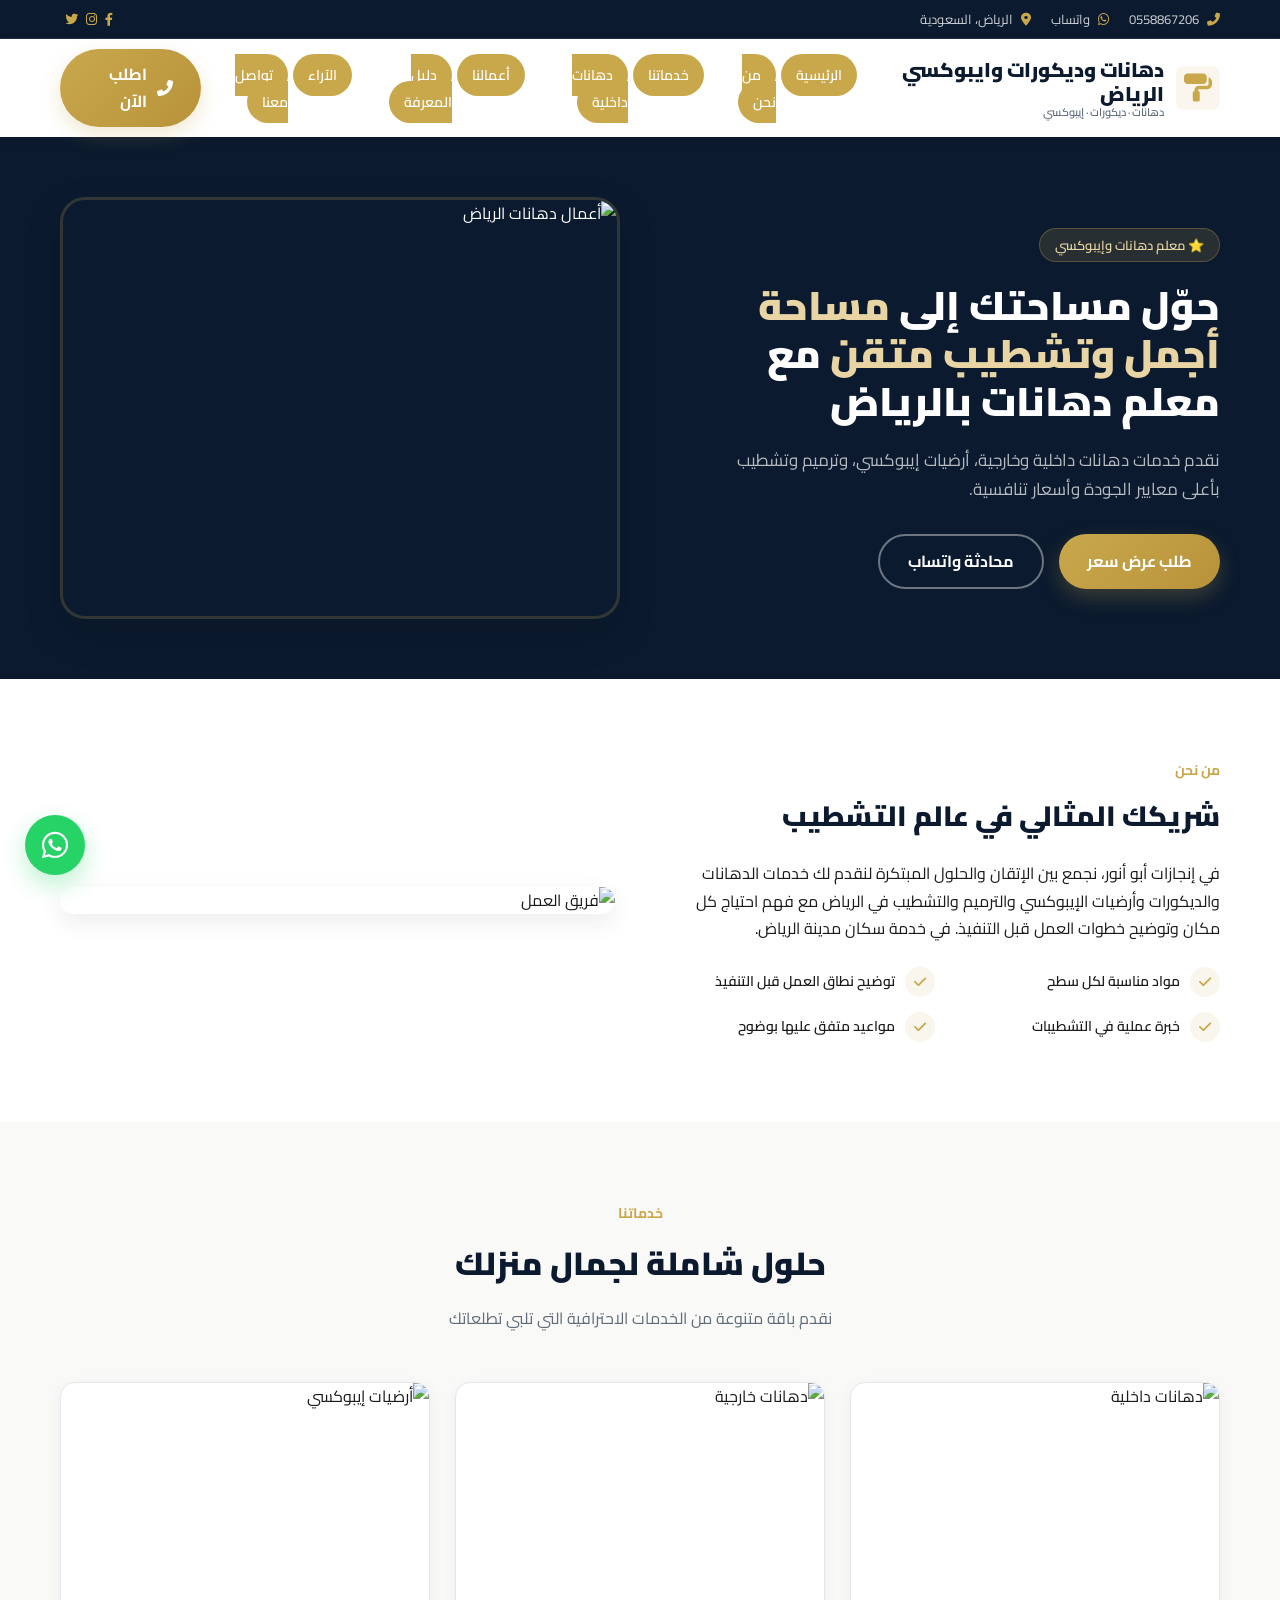
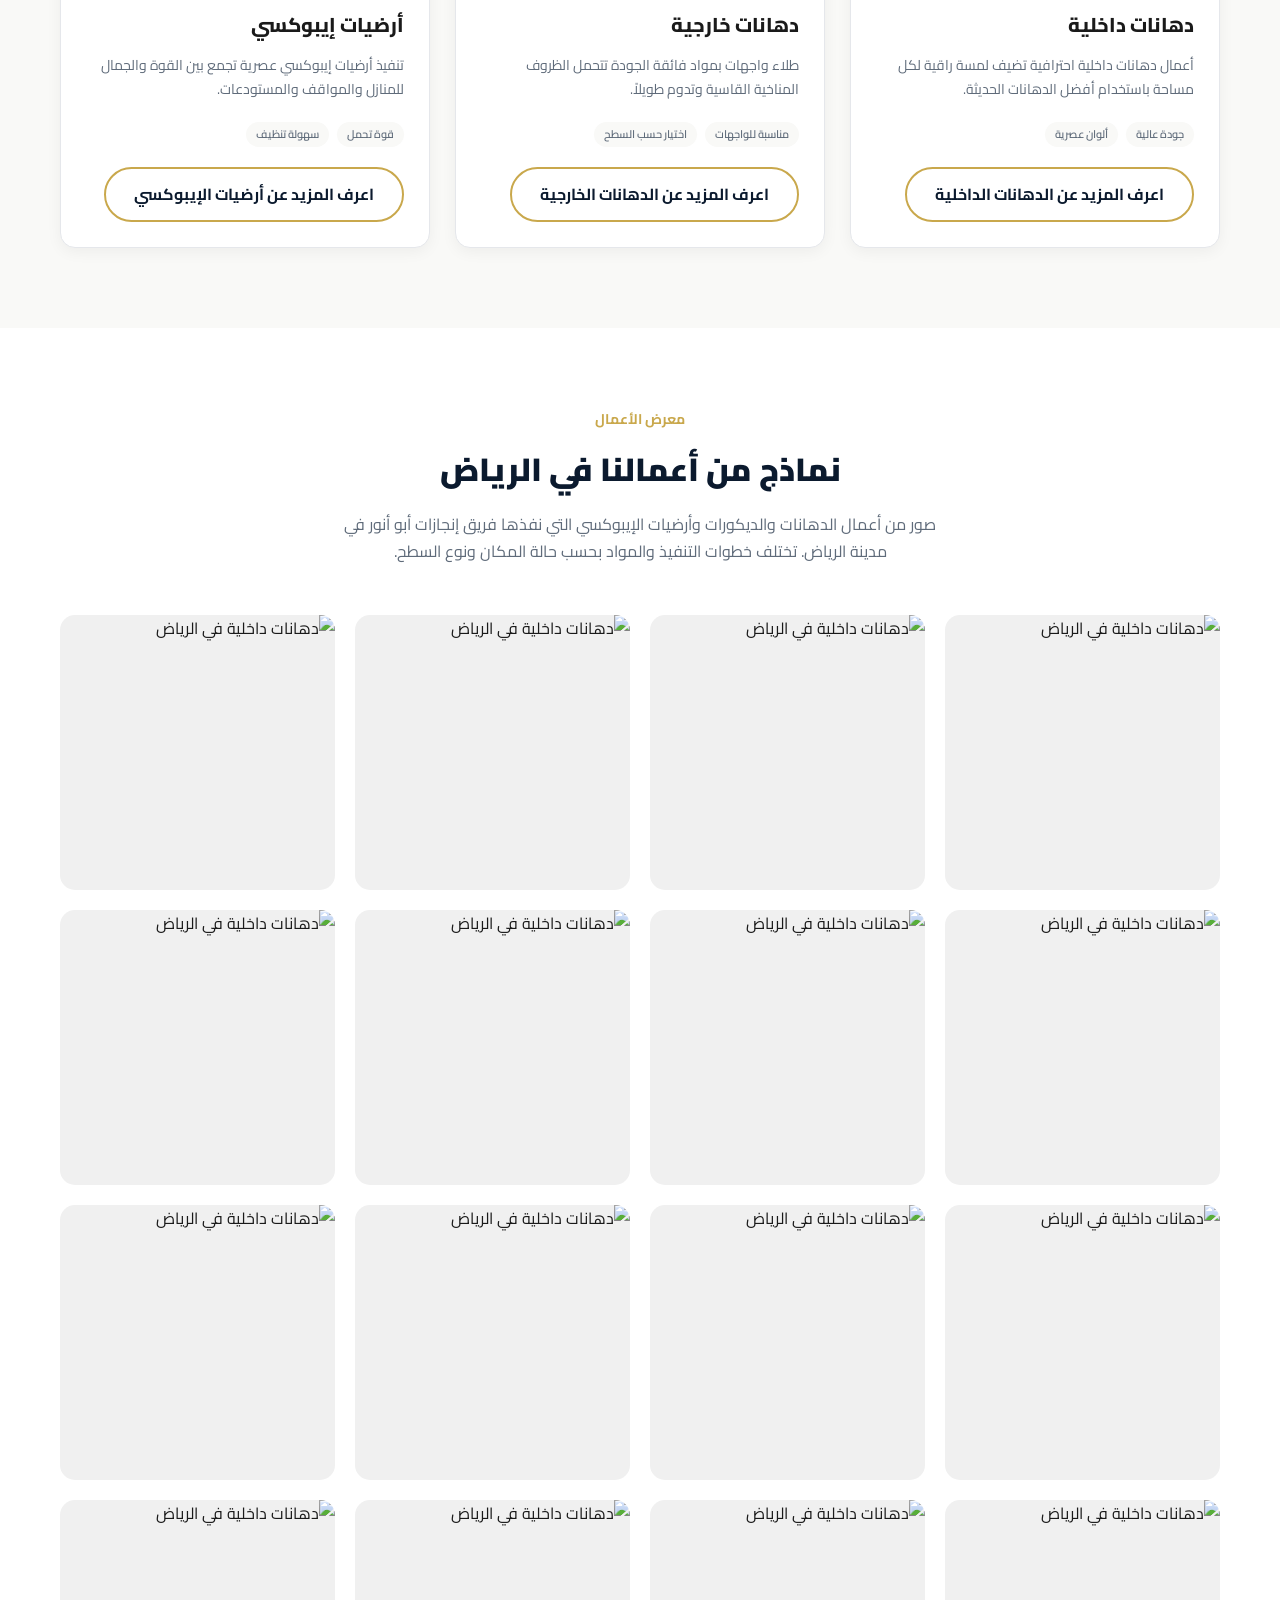
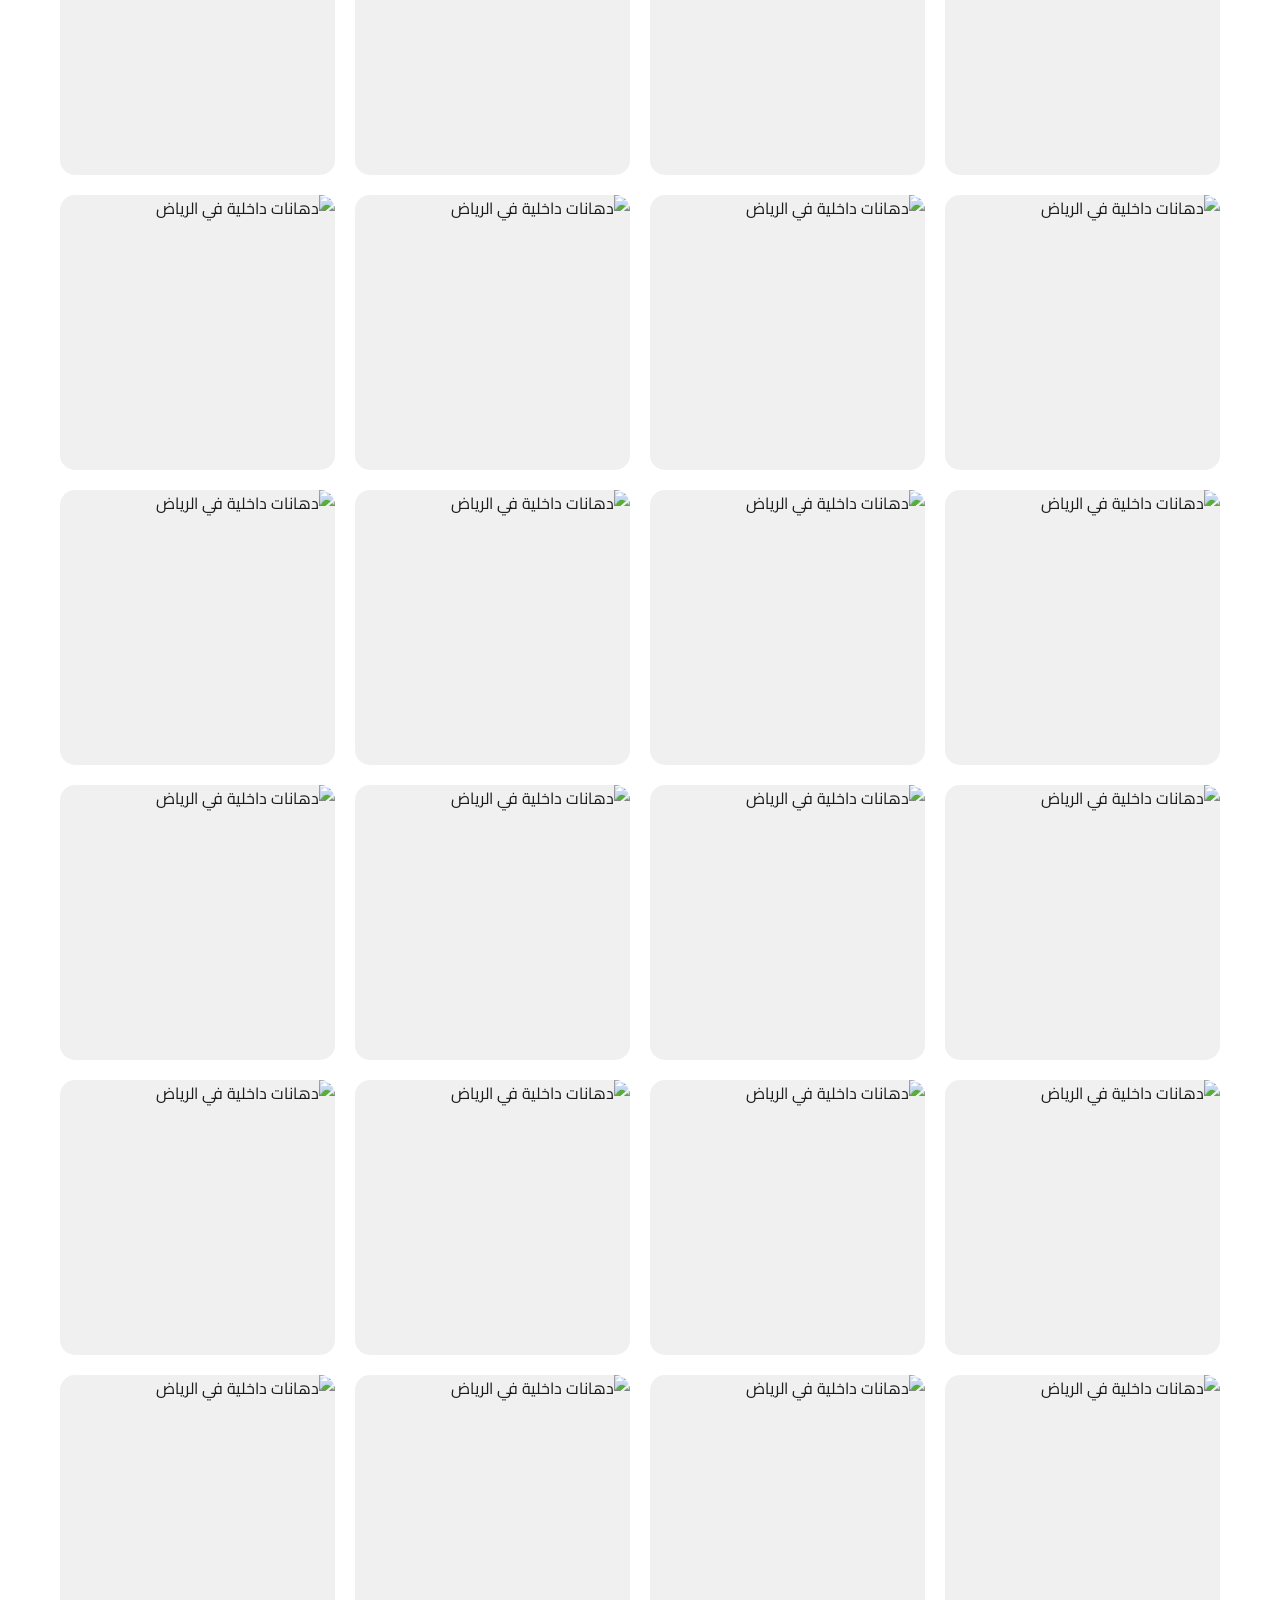
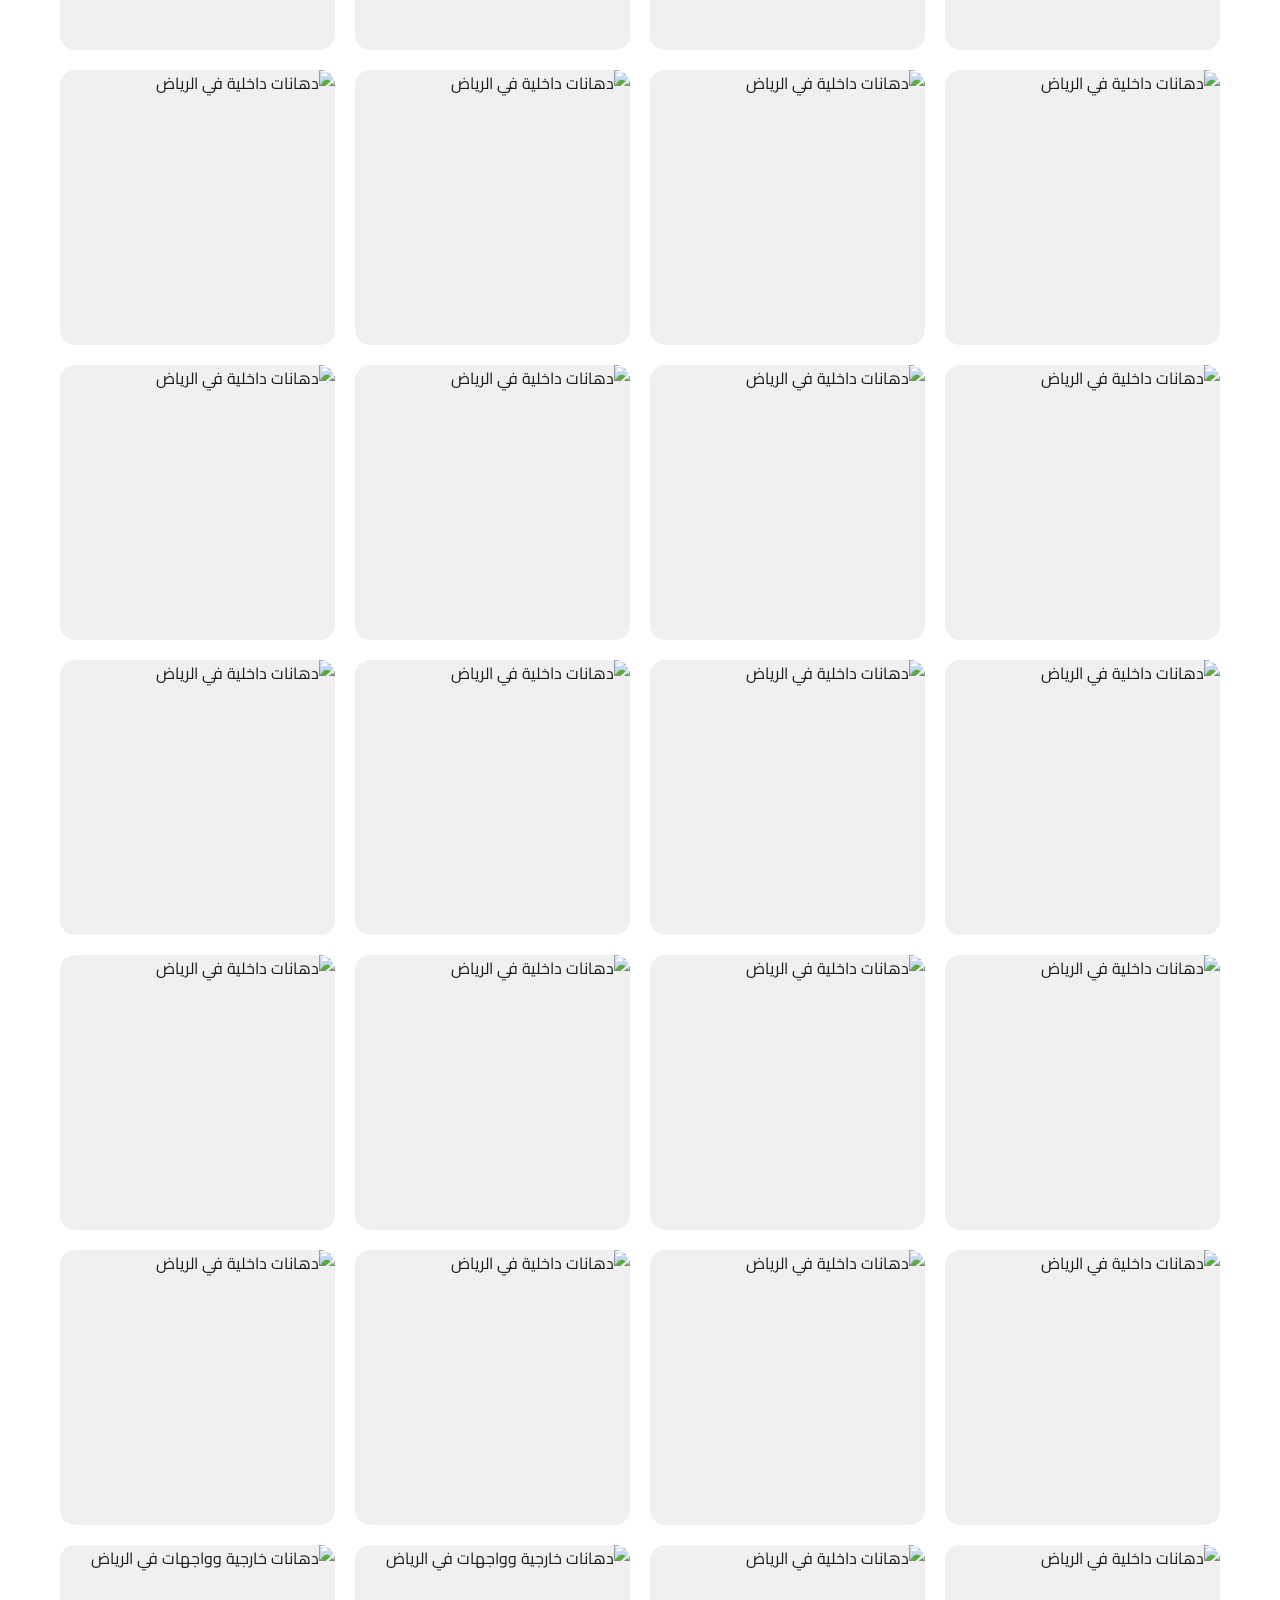
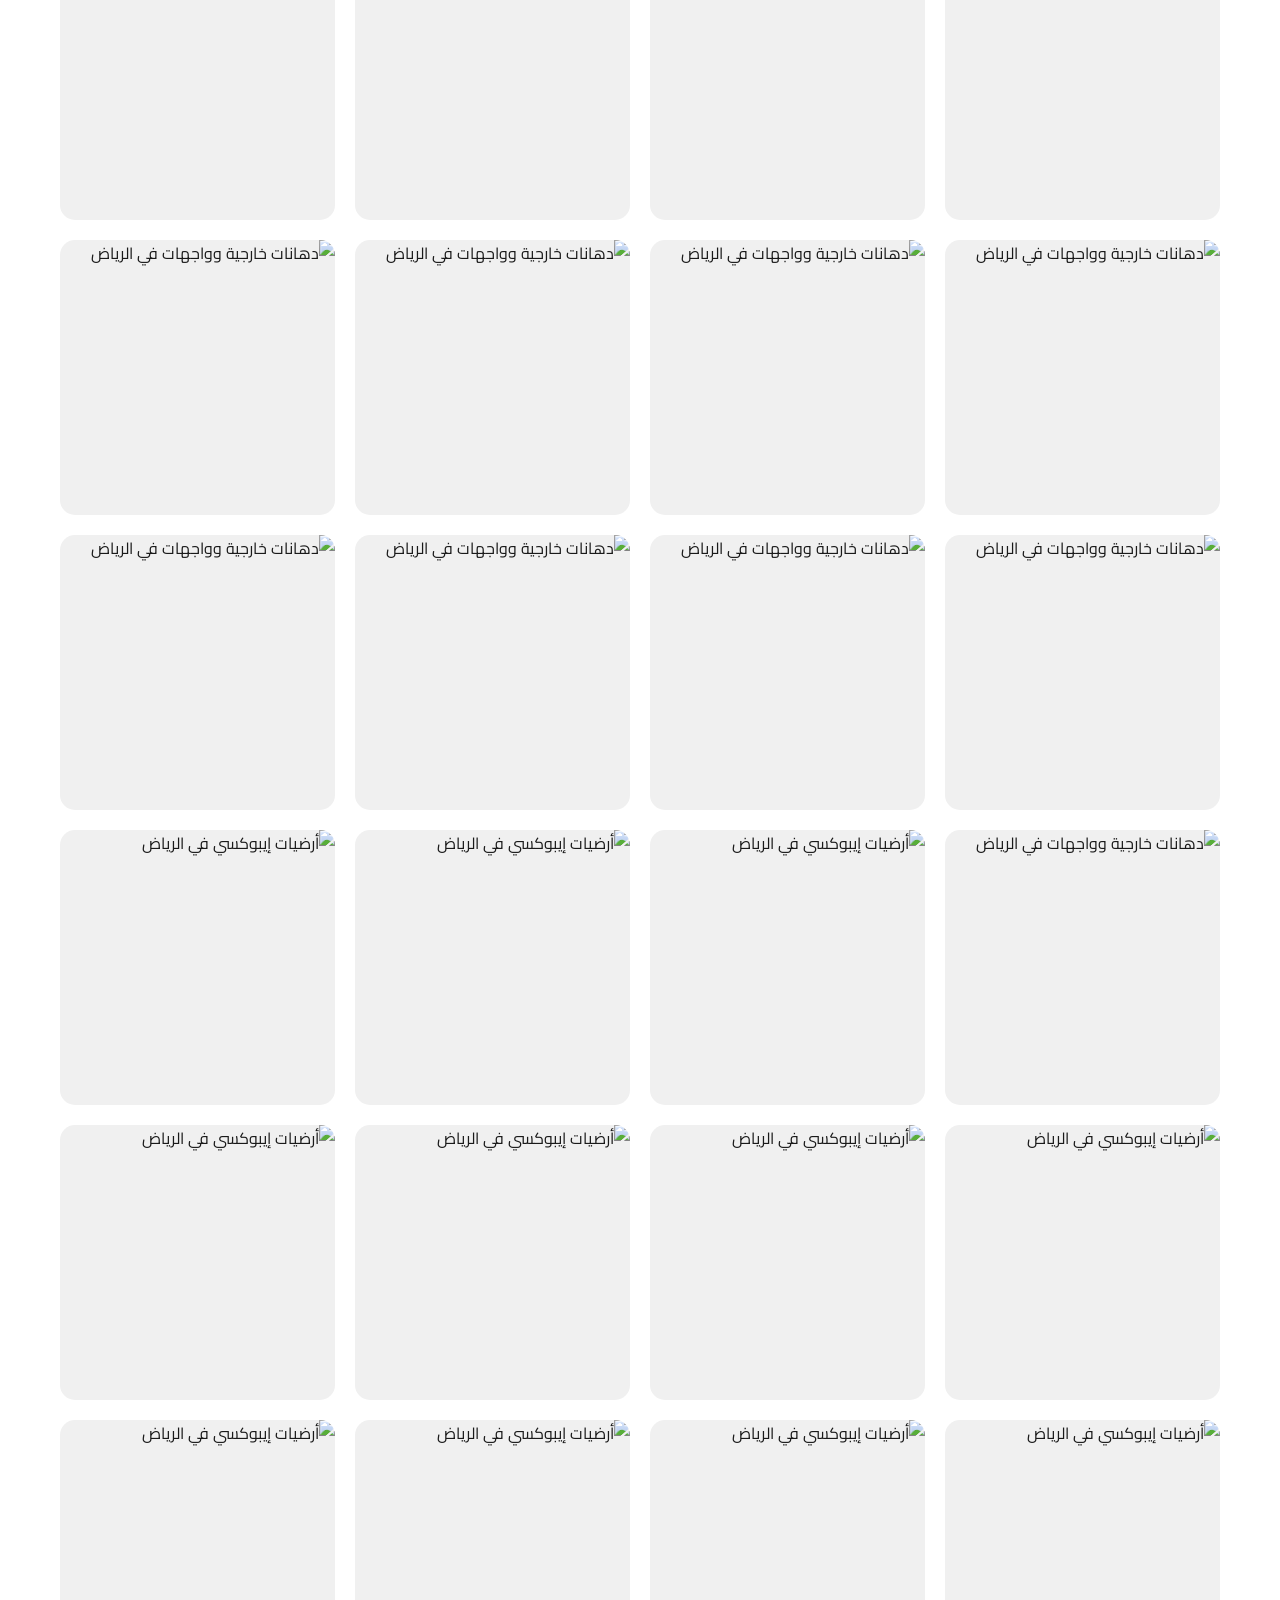
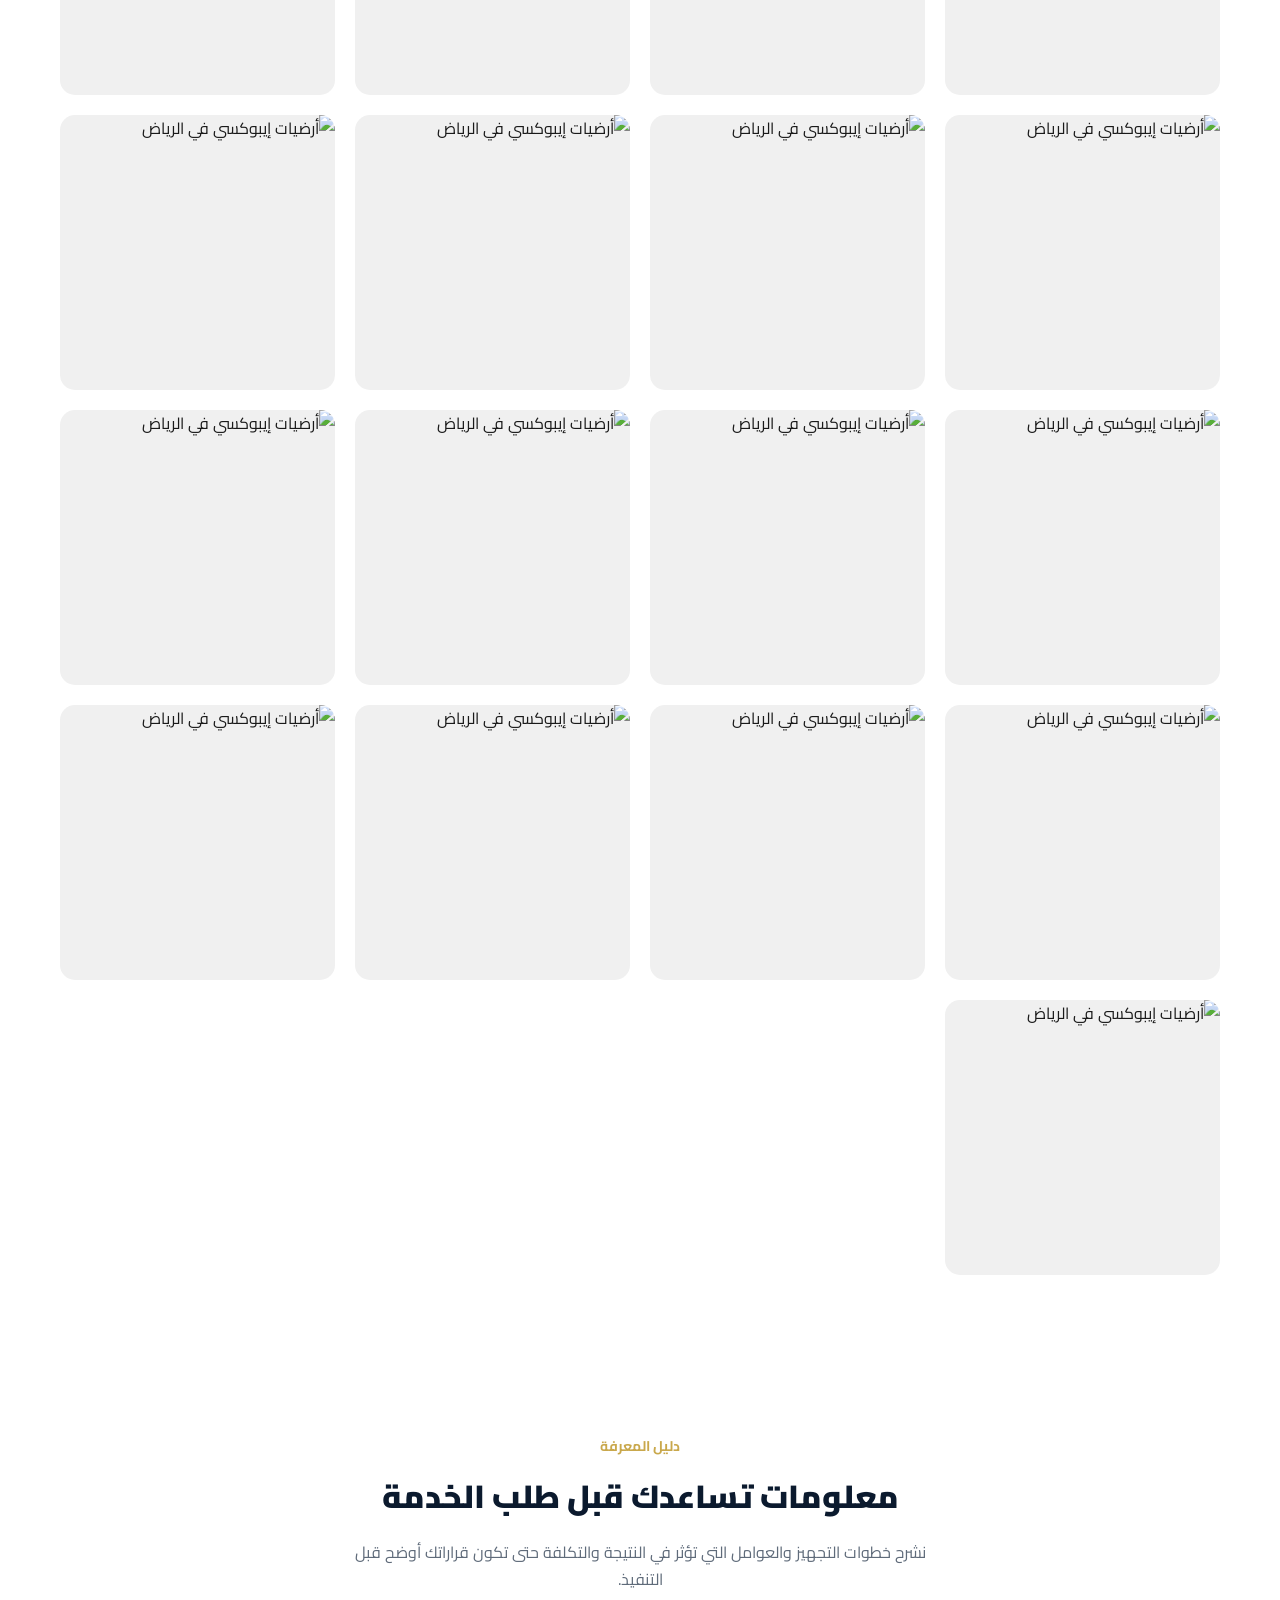
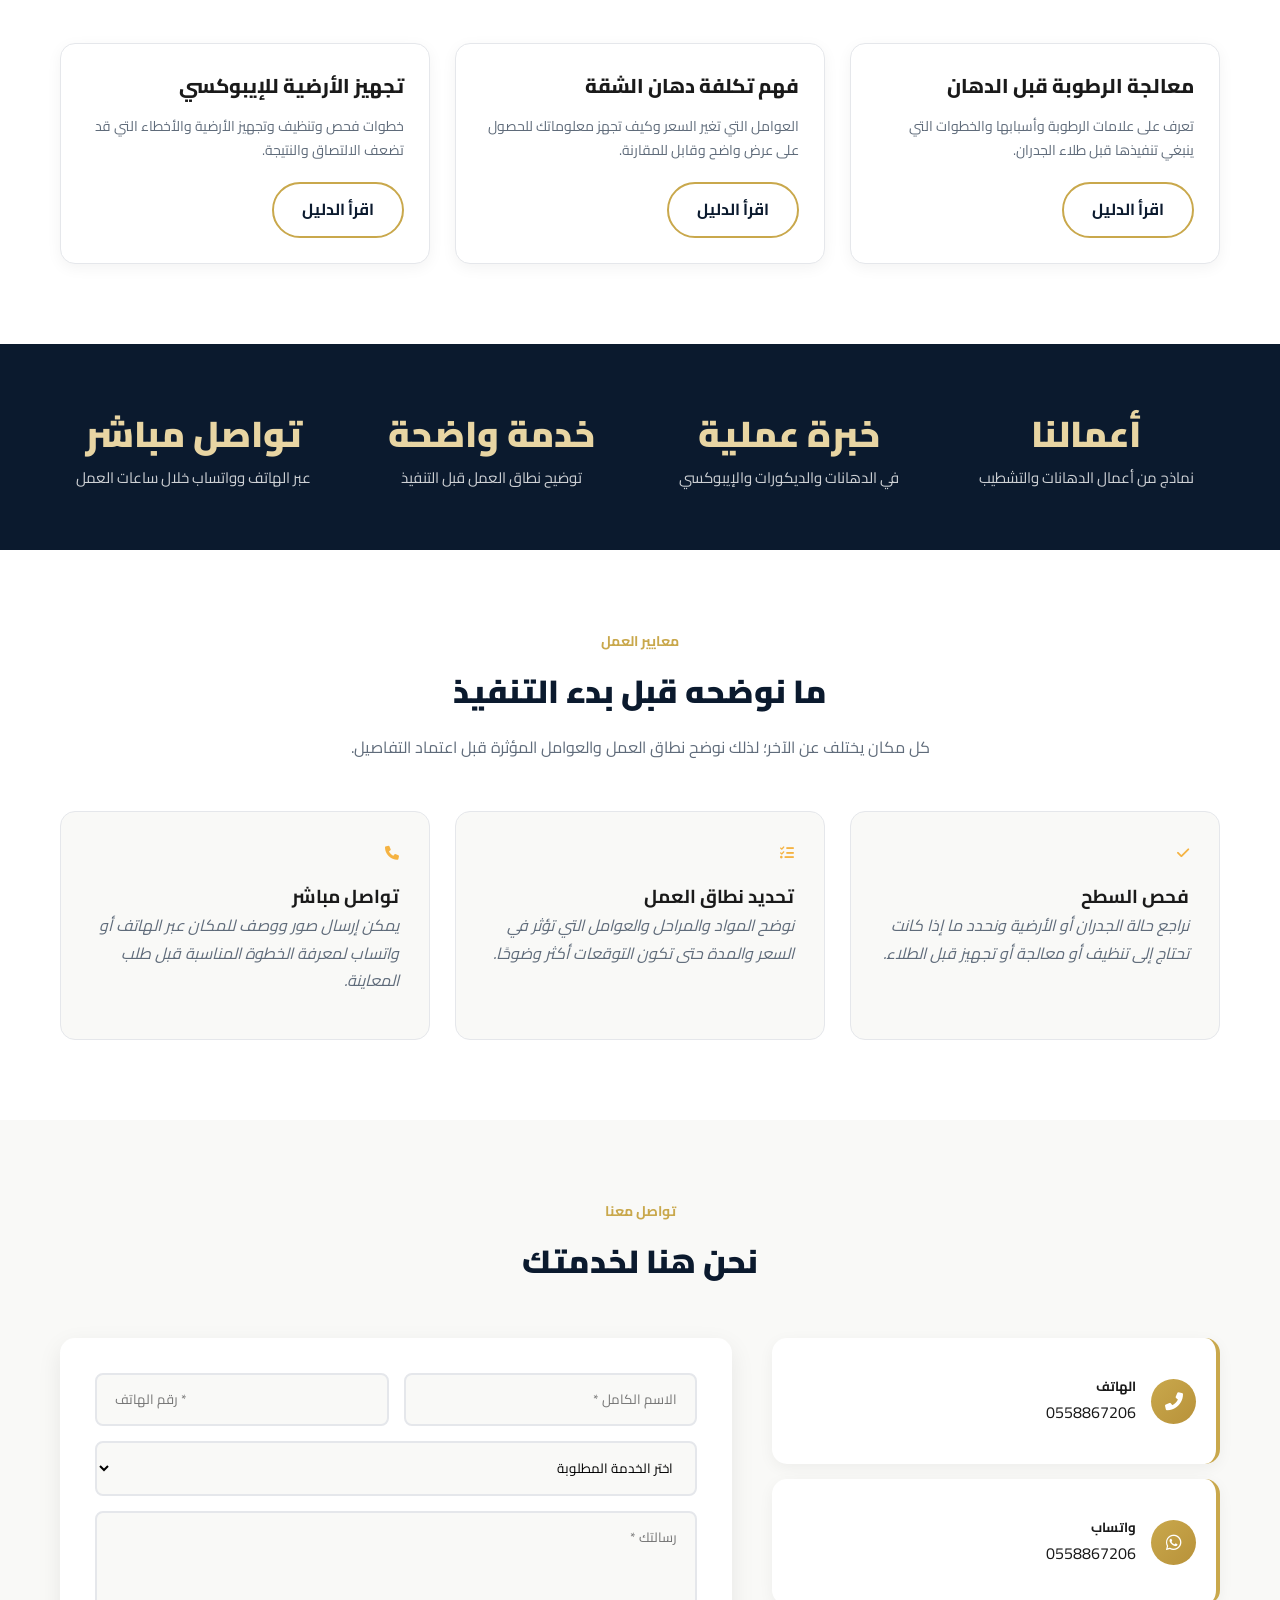
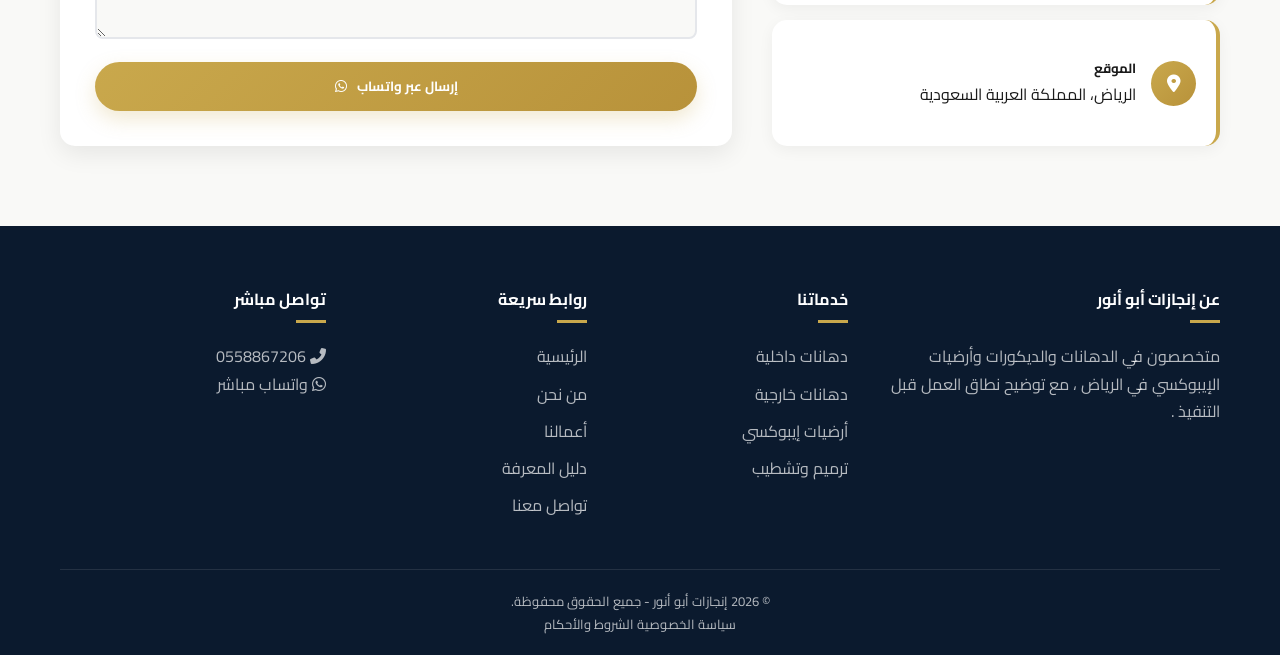
==== commit 52afc79c: "Add files via upload" ====
--- a/index.html
+++ b/index.html
@@ -1,100586 +1,717 @@
 <!DOCTYPE html>
-<html lang="en">
+<html lang="ar" dir="rtl">
 <head>
-<head><meta name="google-adsense-account" content="ca-pub-9178907045493989">
-</head>
-    
     <meta charset="UTF-8">
     <meta name="viewport" content="width=device-width, initial-scale=1.0">
-    <title>Warranty sticker validation</title>
+    <title>معلم دهانات وديكورات وايبوكسي الرياض</title>
+    <meta name="description" content="إنجازات أبو أنور لخدمات الدهانات الداخلية والخارجية، الديكورات، أرضيات الإيبوكسي، والترميم والتشطيب في الرياض.">
+    <link rel="canonical" href="https://www.enjazaty.com/">
+    <meta property="og:type" content="website">
+    <meta property="og:locale" content="ar_SA">
+    <meta property="og:title" content="معلم دهانات وديكورات وإيبوكسي في الرياض | إنجازات أبو أنور">
+    <meta property="og:description" content="خدمات الدهانات الداخلية والخارجية وأرضيات الإيبوكسي والترميم والتشطيب في الرياض.">
+    <meta property="og:url" content="https://www.enjazaty.com/">
+    <script type="application/ld+json">
+    {
+      "@context":"https://schema.org",
+      "@type":"LocalBusiness",
+      "name":"إنجازات أبو أنور",
+      "url":"https://www.enjazaty.com/",
+      "telephone":"+966558867206",
+      "areaServed":"الرياض، المملكة العربية السعودية",
+      "description":"خدمات الدهانات والديكورات وأرضيات الإيبوكسي والترميم والتشطيب في الرياض.",
+      "sameAs":["https://wa.me/966558867206"],
+      "hasOfferCatalog":{
+        "@type":"OfferCatalog",
+        "name":"خدمات الدهانات والتشطيب",
+        "itemListElement":[
+          {"@type":"Offer","itemOffered":{"@type":"Service","name":"دهانات داخلية"}},
+          {"@type":"Offer","itemOffered":{"@type":"Service","name":"دهانات خارجية وواجهات"}},
+          {"@type":"Offer","itemOffered":{"@type":"Service","name":"أرضيات إيبوكسي"}},
+          {"@type":"Offer","itemOffered":{"@type":"Service","name":"ترميم وتشطيب"}}
+        ]
+      }
+    }
+    </script>
+
+    <!-- SEO & Ads -->
+    <script async src="https://pagead2.googlesyndication.com/pagead/js/adsbygoogle.js?client=ca-pub-9178907045493989" crossorigin="anonymous"></script>
+    
+    <!-- Fonts & Icons -->
+    <link href="https://fonts.googleapis.com/css2?family=Cairo:wght@300;400;600;700;900&display=swap" rel="stylesheet">
+    <link rel="stylesheet" href="https://cdnjs.cloudflare.com/ajax/libs/font-awesome/6.0.0/css/all.min.css">
+
     <style>
-        * {
-            margin: 0;
-            padding: 0;
-            box-sizing: border-box;
-        }
-
-        body {
-            font-family: Arial, sans-serif;
-            text-align: center;
-            background-color: #f4f4f9;
-            color: #333;
-            line-height: 1.6;
-        }
-
-        .container {
-            max-width: 100%;
-            margin: 0 auto;
-            padding: 15px;
-            background-color: #fff;
-        }
-
-        .header-content {
-            text-align: left;
-            margin-bottom: 30px;
-        }
-
-        .logo {
-            width: 100px;
-            margin-bottom: 10px;
-        }
-
-        .breadcrumb {
-            font-size: 0.9rem;
-            color: #777;
-            margin: 10px 0 15px 0;
-        }
-
-        .breadcrumb a {
-            color: #000 !important;
-            text-decoration: none;
-        }
-
-        .breadcrumb a:hover {
-            color: #333 !important;
-            text-decoration: underline;
-        }
-
-        h2 {
-            color: #2c3e50;
-            font-size: 1.5rem;
+        :root {
+            --primary: #0B1A2E;
+            --gold: #C9A84C;
+            --gold-light: #E8D5A3;
+            --gold-gradient: linear-gradient(135deg, #C9A84C, #B8923A);
+            --bg-light: #F9F9F7;
+            --white: #FFFFFF;
+            --text-main: #1A1A1A;
+            --text-muted: #5F6B7A;
+            --border: #E5E7EB;
+            --shadow-sm: 0 4px 15px rgba(0,0,0,0.05);
+            --shadow-md: 0 8px 25px rgba(0,0,0,0.08);
+            --shadow-lg: 0 15px 40px rgba(0,0,0,0.12);
+            --shadow-gold: 0 8px 20px rgba(201, 168, 76, 0.25);
+            --radius-sm: 8px;
+            --radius-md: 15px;
+            --radius-lg: 25px;
+            --transition: all 0.3s ease;
+        }
+
+        * { margin: 0; padding: 0; box-sizing: border-box; }
+        html { scroll-behavior: smooth; }
+        body { 
+            font-family: 'Cairo', sans-serif; 
+            background: var(--white); 
+            color: var(--text-main); 
+            line-height: 1.7; 
+            overflow-x: hidden;
+        }
+        a { text-decoration: none; color: inherit; transition: var(--transition); }
+        ul { list-style: none; }
+        img { max-width: 100%; display: block; }
+        .container { max-width: 1200px; margin: 0 auto; padding: 0 20px; }
+        
+        .py-section { padding: 80px 0; }
+        .text-center { text-align: center; }
+        .btn { 
+            display: inline-flex; align-items: center; gap: 10px; 
+            padding: 12px 28px; border-radius: 50px; font-weight: 700; 
+            cursor: pointer; border: none; font-family: inherit; transition: var(--transition);
+        }
+        .btn-gold { background: var(--gold-gradient); color: #fff; box-shadow: var(--shadow-gold); }
+        .btn-gold:hover { transform: translateY(-3px); box-shadow: 0 10px 25px rgba(201, 168, 76, 0.4); }
+        .btn-outline { border: 2px solid var(--gold); color: var(--primary); background: transparent; }
+        .btn-outline:hover { background: var(--gold-gradient); color: #fff; border-color: transparent; }
+
+        .section-header { margin-bottom: 50px; }
+        .section-label { color: var(--gold); font-weight: 700; font-size: 14px; text-transform: uppercase; margin-bottom: 10px; display: block; }
+        .section-header h2 { font-size: 32px; font-weight: 900; color: var(--primary); margin-bottom: 15px; }
+        .section-subtitle { color: var(--text-muted); max-width: 600px; margin: 0 auto; }
+
+        /* Header & Nav - same as before, kept compact */
+        .top-bar { background: var(--primary); color: rgba(255,255,255,0.8); font-size: 13px; padding: 8px 0; border-bottom: 1px solid rgba(255,255,255,0.1); }
+        .top-bar .container { display: flex; justify-content: space-between; align-items: center; flex-wrap: wrap; gap: 10px; }
+        .top-bar .contact-info { display: flex; gap: 20px; }
+        .top-bar i { color: var(--gold); margin-left: 5px; }
+
+        .site-header { background: #fff; padding: 10px 0; position: sticky; top: 0; z-index: 1000; box-shadow: var(--shadow-sm); }
+        .header-wrap { display: flex; align-items: center; justify-content: space-between; }
+        .logo { display: flex; align-items: center; gap: 12px; }
+        .logo i { font-size: 28px; color: var(--gold); background: rgba(201,168,76,0.1); padding: 8px; border-radius: var(--radius-sm); }
+        .logo-text { font-size: 20px; font-weight: 900; color: var(--primary); line-height: 1.2; }
+        .logo-text span { display: block; font-size: 11px; font-weight: 600; color: var(--text-muted); }
+
+        .nav-list { display: flex; gap: 5px; }
+        .nav-list a { padding: 8px 15px; font-weight: 600; font-size: 14px; border-radius: 50px; }
+        .nav-list a:hover, .nav-list a.active { background: var(--gold); color: #fff; }
+        .hamburger { display: none; background: none; border: none; cursor: pointer; padding: 5px; }
+        .hamburger span { display: block; width: 25px; height: 3px; background: var(--primary); margin: 5px 0; border-radius: 3px; transition: 0.3s; }
+
+        /* Hero Section - same */
+        .hero { background: var(--primary); color: #fff; padding: 60px 0; }
+        .hero-grid { display: grid; grid-template-columns: 1fr 1fr; gap: 40px; align-items: center; }
+        .hero-badge { background: rgba(201,168,76,0.15); color: var(--gold-light); padding: 5px 15px; border-radius: 50px; font-size: 13px; font-weight: 600; border: 1px solid rgba(201,168,76,0.3); margin-bottom: 20px; display: inline-block; }
+        .hero h1 { font-size: 40px; font-weight: 900; line-height: 1.2; margin-bottom: 20px; }
+        .hero h1 span { color: var(--gold-light); }
+        .hero p { font-size: 17px; color: rgba(255,255,255,0.7); margin-bottom: 30px; max-width: 500px; }
+        .hero-btns { display: flex; gap: 15px; flex-wrap: wrap; }
+        .hero-img { border-radius: var(--radius-lg); overflow: hidden; border: 3px solid rgba(201,168,76,0.2); box-shadow: var(--shadow-lg); }
+        .hero-img img { width: 100%; height: auto; aspect-ratio: 4/3; object-fit: cover; }
+
+        /* About - same */
+        .about-grid { display: grid; grid-template-columns: 1fr 1fr; gap: 50px; align-items: center; }
+        .about-text h3 { font-size: 28px; font-weight: 900; margin-bottom: 20px; color: var(--primary); }
+        .about-features { display: grid; grid-template-columns: 1fr 1fr; gap: 15px; margin-top: 25px; }
+        .about-features li { display: flex; align-items: center; gap: 10px; font-weight: 600; font-size: 14px; }
+        .about-features i { color: var(--gold); background: rgba(201,168,76,0.1); width: 30px; height: 30px; border-radius: 50%; display: flex; align-items: center; justify-content: center; }
+        .about-img img { border-radius: var(--radius-lg); box-shadow: var(--shadow-md); }
+
+        /* Services - same */
+        .services { background: var(--bg-light); }
+        .services-grid { display: grid; grid-template-columns: repeat(auto-fit, minmax(300px, 1fr)); gap: 25px; }
+        .service-card { background: #fff; border-radius: var(--radius-md); overflow: hidden; box-shadow: var(--shadow-sm); border: 1px solid var(--border); transition: var(--transition); }
+        .service-card:hover { transform: translateY(-5px); box-shadow: var(--shadow-lg); border-color: var(--gold-light); }
+        .service-img { position: relative; height: 200px; }
+        .service-img img { width: 100%; height: 100%; object-fit: cover; }
+        .discount { position: absolute; top: 15px; right: 15px; background: var(--gold-gradient); color: #fff; padding: 4px 12px; border-radius: 50px; font-weight: 700; font-size: 12px; }
+        .service-body { padding: 25px; }
+        .service-body h4 { font-size: 20px; font-weight: 800; margin-bottom: 12px; }
+        .service-body p { font-size: 14px; color: var(--text-muted); margin-bottom: 20px; }
+        .service-tags { display: flex; gap: 8px; margin-bottom: 20px; flex-wrap: wrap; }
+        .tag { font-size: 11px; background: var(--bg-light); padding: 3px 10px; border-radius: 50px; color: var(--text-muted); font-weight: 600; }
+
+        /* ===== PORTFOLIO GALLERY ===== */
+        .portfolio-grid {
+            display: grid;
+            grid-template-columns: repeat(auto-fill, minmax(250px, 1fr));
+            gap: 20px;
+        }
+        .portfolio-item {
+            position: relative;
+            border-radius: var(--radius-md);
+            overflow: hidden;
+            aspect-ratio: 1;
+            cursor: pointer;
+            background: #f0f0f0;
+        }
+        .portfolio-item img {
+            width: 100%;
+            height: 100%;
+            object-fit: cover;
+            transition: transform 0.5s ease;
+        }
+        .portfolio-item:hover img {
+            transform: scale(1.1);
+        }
+        .portfolio-overlay {
+            position: absolute;
+            inset: 0;
+            background: linear-gradient(to top, rgba(11,26,46,0.85), transparent 60%);
+            display: flex;
+            align-items: flex-end;
+            padding: 20px;
+            color: #fff;
+            opacity: 0;
+            transition: opacity 0.3s ease;
+        }
+        .portfolio-item:hover .portfolio-overlay {
+            opacity: 1;
+        }
+        .portfolio-overlay h4 {
+            font-size: 18px;
             font-weight: 700;
-            text-align: center;
-            margin: 20px 0 40px 0;
-            letter-spacing: 1px;
-        }
-
-        .main-description {
-            text-align: center;
-            font-weight: normal;
-            font-size: 1rem;
-            line-height: 1.8;
-            max-width: 800px;
-            margin: 20px auto 30px auto; /* تقليل المسافة العلوية */
-        }
-        
-        .arabic-text {
-            font-family: 'Traditional Arabic', 'Arial Arabic', 'Simplified Arabic', sans-serif;
-            font-size: 1rem;
-            direction: rtl;
-            display: inline-block;
-        }
-        
-        .warning-message {
-            color: red;
-            margin: 20px 0; /* تقليل المسافة */
-            padding: 0;
-            text-align: center;
-            font-size: 0.9rem;
-        }
-
-        .warning-text-bold {
-            font-weight: bold;
-            margin-bottom: 0;
-            line-height: 1.4;
-        }
-
-        .warning-text-normal {
-            font-weight: normal;
-            margin-top: 10px;
-            line-height: 1.4;
-        }
-
-        .notice-title {
-            font-weight: bold;
-            display: block;
-        }
-
-        .warning-url {
-            text-decoration: underline;
-            font-weight: bold;
-            color: #000000;
-            display: block;
-            margin: 5px 0;
-        }
-
-        .banner {
-            width: 100%;
-            max-height: 200px;
-            object-fit: cover;
-            margin: 40px 0;
-        }
-
-        .input-instruction {
-            text-align: center;
-            font-weight: normal;
-            font-size: 0.9rem;
-            margin: 15px 0;
-        }
-
-        .input-container {
-            width: 45%;
-            max-width: 300px;
-            display: flex;
-            align-items: center;
-            border: 2px solid #cccccc;
-            border-radius: 25px 0 0 25px;
-            overflow: hidden;
-            margin: 10px auto;
-            height: 40px;
-        }
-
-        .input-container input {
-            flex: 1;
-            padding: 8px 12px;
-            border: none;
-            font-size: 0.9rem;
-            outline: none;
-            border-radius: 25px 0 0 25px;
-            text-align: left;
-            height: 100%;
-        }
-
-        .input-container button {
-            padding: 0 20px;
-            background-color: #a8822b;
-            color: white;
-            border: none;
-            font-size: 0.9rem;
-            cursor: pointer;
-            transition: all 0.3s ease;
-            height: 100%;
-            border-radius: 0;
-            min-width: 80px;
-        }
-
-        .input-container button.pressed {
-            background-color: white !important;
-            color: #a8822b !important;
-        }
-
-        #result {
-            margin: 20px auto;
-            padding: 25px;
-            font-size: 1.1rem;
-            max-width: 450px;
-            min-height: 100px;
-            display: flex;
-            align-items: center;
-            justify-content: center;
-            text-align: center;
-            background-color: transparent;
-            border: none;
-        }
-
-        .success {
-            color: #90EE90;
-            font-weight: bold;
-        }
-
-        .error {
-            color: #ff0000;
-            font-weight: bold;
-        }
-
-        .links {
-            display: flex;
-            justify-content: space-between;
-            margin-top: 20px;
-            text-align: left;
-            padding-left: 40px;
-        }
-
-        .links-section {
-            flex: 1;
-            margin-left: 15px;
-            text-align: left;
-        }
-
-        .links-section h2 {
-            text-align: left;
-            font-size: 1.2rem;
-            margin: 0 0 8px 0;
-            color: #2c3e50;
-        }
-
-        .links-grid {
-            display: flex;
-            flex-direction: column;
-            gap: 2px;
-        }
-
-        .link-row {
-            display: flex;
-            justify-content: space-between;
-            align-items: center;
-            min-height: 18px;
-        }
-
-        .link-left {
-            text-align: left;
-            flex: 1;
-        }
-
-        .link-right {
-            text-align: left;
-            flex: 1;
-            padding-left: 5px;
-            margin-left: -40px;
-        }
-
-        .links-section a {
-            color: #333;
-            text-decoration: none;
-            font-size: 0.9rem;
-        }
-
-        .links-section a:hover {
-            color: #a8822b;
-            text-decoration: underline;
-        }
-
-        .contact-info {
-            margin-top: 6px;
-        }
-
-        .contact-info p {
-            margin: 2px 0;
-            line-height: 1.2;
-            font-size: 0.9rem;
-        }
-
-        .bottom-buttons {
-            display: flex;
-            justify-content: space-around;
-            align-items: center;
-            padding: 8px 20px;
-            background-color: white;
-            border-top: 1px solid #ddd;
-            position: fixed;
-            bottom: 0;
-            left: 0;
-            right: 0;
-            z-index: 1000;
-        }
-
-        .bottom-buttons button {
-            background: none;
-            border: none;
-            cursor: pointer;
-            font-size: 1.2rem;
-            color: #777;
-            padding: 5px 10px;
-            transition: color 0.3s ease;
-            margin: 0 10px;
-        }
-
-        .bottom-buttons button:hover {
-            color: #333;
-        }
-
-        .home-button {
-            margin-left: 20px;
-        }
-
-        .menu-button {
-            margin-right: 20px;
-        }
-
-        .home-icon {
-            width: 20px;
-            height: 20px;
-            fill: none;
-            stroke: #777;
-            stroke-width: 2;
-            transition: stroke 0.3s ease;
-        }
-
-        .home-button:hover .home-icon {
-            stroke: #333;
-        }
-
+            text-shadow: 0 2px 4px rgba(0,0,0,0.3);
+        }
+
+        /* Stats - same */
+        .stats { background: var(--primary); color: #fff; padding: 60px 0; }
+        .stats-grid { display: grid; grid-template-columns: repeat(auto-fit, minmax(200px, 1fr)); gap: 30px; text-align: center; }
+        .stat-item h3 { font-size: 36px; font-weight: 900; color: var(--gold-light); }
+        .stat-item p { font-size: 15px; opacity: 0.8; }
+
+        /* Testimonials - same */
+        .testimonials-grid { display: grid; grid-template-columns: repeat(auto-fit, minmax(300px, 1fr)); gap: 25px; }
+        .testimonial-card { background: var(--bg-light); padding: 30px; border-radius: var(--radius-md); border: 1px solid var(--border); }
+        .stars { color: #F5B342; margin-bottom: 15px; font-size: 14px; }
+        .testimonial-card p { font-style: italic; color: var(--text-muted); margin-bottom: 15px; }
+        .author h5 { font-weight: 800; color: var(--primary); }
+        .author span { font-size: 12px; color: var(--gold); }
+
+        /* Contact - same */
+        .contact { background: var(--bg-light); }
+        .contact-grid { display: grid; grid-template-columns: 1fr 1.5fr; gap: 40px; }
+        .contact-info-list { display: grid; gap: 15px; }
+        .info-card { background: #fff; padding: 20px; border-radius: var(--radius-md); display: flex; align-items: center; gap: 15px; box-shadow: var(--shadow-sm); border-right: 4px solid var(--gold); }
+        .info-card i { width: 45px; height: 45px; background: var(--gold-gradient); color: #fff; border-radius: 50%; display: flex; align-items: center; justify-content: center; font-size: 18px; }
+        .contact-form { background: #fff; padding: 35px; border-radius: var(--radius-md); box-shadow: var(--shadow-md); }
+        .form-group { margin-bottom: 15px; }
+        .form-row { display: grid; grid-template-columns: 1fr 1fr; gap: 15px; }
+        .form-control { width: 100%; padding: 12px 18px; border: 2px solid var(--border); border-radius: var(--radius-sm); font-family: inherit; transition: 0.3s; background: var(--bg-light); }
+        .form-control:focus { outline: none; border-color: var(--gold); background: #fff; }
+
+        /* Footer - same */
+        footer { background: var(--primary); color: rgba(255,255,255,0.7); padding: 60px 0 20px; }
+        .footer-grid { display: grid; grid-template-columns: 1.5fr 1fr 1fr 1.2fr; gap: 40px; margin-bottom: 40px; }
+        .footer-col h4 { color: #fff; margin-bottom: 20px; font-weight: 700; position: relative; padding-bottom: 10px; }
+        .footer-col h4::after { content: ''; position: absolute; bottom: 0; right: 0; width: 30px; height: 3px; background: var(--gold); }
+        .footer-col ul li { margin-bottom: 10px; }
+        .footer-col a:hover { color: var(--gold-light); padding-right: 5px; }
+        .social-links { display: flex; gap: 10px; margin-top: 15px; }
+        .social-links a { width: 35px; height: 35px; background: rgba(255,255,255,0.05); border-radius: 50%; display: flex; align-items: center; justify-content: center; color: #fff; }
+        .social-links a:hover { background: var(--gold); color: var(--primary); }
+        .footer-bottom { border-top: 1px solid rgba(255,255,255,0.1); padding-top: 20px; font-size: 13px; }
+
+        .whatsapp-btn { position: fixed; bottom: 25px; left: 25px; width: 60px; height: 60px; background: #25D366; color: #fff; border-radius: 50%; display: flex; align-items: center; justify-content: center; font-size: 30px; box-shadow: 0 10px 25px rgba(37,211,102,0.3); z-index: 1000; animation: pulse 2s infinite; }
+        @keyframes pulse { 0% { transform: scale(1); box-shadow: 0 0 0 0 rgba(37,211,102,0.4); } 70% { transform: scale(1.05); box-shadow: 0 0 0 15px rgba(37,211,102,0); } 100% { transform: scale(1); } }
+
+        /* Responsive */
+        @media (max-width: 992px) {
+            .hero-grid, .about-grid, .contact-grid { grid-template-columns: 1fr; text-align: center; }
+            .hero-btns, .about-features { justify-content: center; }
+            .hero-img, .about-img { max-width: 500px; margin: 0 auto; }
+            .footer-grid { grid-template-columns: 1fr 1fr; }
+            .portfolio-grid { grid-template-columns: repeat(auto-fill, minmax(200px, 1fr)); }
+        }
         @media (max-width: 768px) {
-            .input-container {
-                width: 70%;
-            }
-            
-            .input-container button {
-                padding: 12px 20px;
-            }
-
-            .links {
-                flex-direction: column;
-                padding-left: 20px;
-            }
-
-            .links-section {
-                margin-left: 0;
-                margin-top: 15px;
-            }
-
-            .link-right {
-                margin-left: 0;
-                text-align: center;
-                padding-left: 0;
-            }
-        }
-
-        @media (max-width: 480px) {
-            .input-container {
-                width: 90%;
-            }
-            
-            .input-container button {
-                padding: 10px 15px;
-            }
+            .top-bar { display: none; }
+            .nav-list { display: none; position: absolute; top: 100%; left: 0; right: 0; background: #fff; flex-direction: column; padding: 20px; box-shadow: var(--shadow-md); }
+            .nav-list.active { display: flex; }
+            .hamburger { display: block; }
+            .form-row { grid-template-columns: 1fr; }
+            .footer-grid { grid-template-columns: 1fr; }
+            .section-header h2 { font-size: 26px; }
+            .hero h1 { font-size: 32px; }
+            .portfolio-grid { grid-template-columns: repeat(auto-fill, minmax(150px, 1fr)); }
         }
     </style>
 </head>
 <body>
-    <div class="container">
-        <div class="header-content">
-            <img src="https://i.postimg.cc/zvf2c47L/image.png" alt="Website Logo" class="logo">
-            <div class="breadcrumb">
-                <a href="https://arabcomputers.com.sa/">Home</a> / <a href="https://arabcomputers.com.sa/check-sticker/">Check sticker</a>
-            </div>
-        </div>
-
-            <h2>Warranty sticker validation</h2>
-
-        <p class="main-description">
-            Check if the warranty sticker on your product is genuine.<br>
-            تأكد إذا كان ملصق الضمان الموجود على منتجك هو ملصق أصلي أو مزيف
-          </p>
- 
-            <span class="arabic-text">الشكل القديم </span>
-     
-        </p>
-
-        <img src="https://i.postimg.cc/1XhL17mC/Screenshot-20251026-022901.jpg" alt="Website Banner" class="banner">
-<p class="main-description">
-        <span class="arabic-text">الشكل الجديد</span>
-     
-        </p>
-
-        <img src="https://i.ibb.co/3m3r1TWK/Warranty-sticker-26.jpg" alt="Website Banner" class="banner">
-        
-        <p class="input-instruction">
-            Enter the number shown on the sticker in this box<br>
-            أدخل الرقم الموجود على الملصق هنا   
-        </p>
-
-
-        <div class="input-container">
-            <input type="text" id="numberInput" placeholder="XXXXXX">
-            <button type="submit" onclick="validateForm(event)">Check</button>
-       
-            <button type="submit" onclick="validateForm(event)">Check</button>
-        </div>
-
-        <!-- The result div is now here, right after the input container -->
-        <div id="result"></div>
-
-        <div class="warning-message">
-            <p class="warning-text-bold">
-                نحذر عملائنا الكرام من وجود ملصق ضمان مزور يحتوي على رمز إستجابة سريع يوجه المستخدمين لصفحة إلكترونية مزورة تشبه هذه الصفحة.<br>
-                يجب أن يكون عنوان الصفحة يتبع لعنوان موقعنا الرسمي:
-                <span class="warning-url"><a href="https://arabcomputers.com.sa/" style="color: #000000; text-decoration: none;">arabcomputers.com.sa/</a></span>
-            </p>
-            <p class="warning-text-normal">
-                <span class="notice-title">Important Notice to Our Valued Customers:</span>
-                 We would like to alert you to the presence of counterfeit warranty stickers featuring a QR code that directs users to a fraudulent website designed to imitate the official Arab Computers website.<br>
-            </p>
+    <!-- Top Bar -->
+    <div class="top-bar">
+        <div class="container">
+            <div class="contact-info">
+                <span><i class="fas fa-phone-alt"></i> <a href="tel:0558867206">0558867206</a></span>
+                <span><i class="fab fa-whatsapp"></i> <a href="https://wa.me/966558867206">واتساب</a></span>
+                <span><i class="fas fa-map-marker-alt"></i> الرياض، السعودية</span>
+            </div>
+            <div class="social-icons">
+                <a href="#"><i class="fab fa-facebook-f"></i></a>
+                <a href="#"><i class="fab fa-instagram"></i></a>
+                <a href="#"><i class="fab fa-twitter"></i></a>
+            </div>
         </div>
     </div>
-    
-    <div class="bottom-buttons">
-        <button class="menu-button">☰</button>
-        <button class="home-button" onclick="window.location.href='https://arabcomputers.com.sa/'">
-            <svg class="home-icon" viewBox="0 0 24 24">
-                <path d="M10 20v-6h4v6h5v-8h3L12 3 2 12h3v8z" fill="none" stroke="currentColor" stroke-width="2"/>
-            </svg>
-        </button>
-    </div>  
-
-    <div class="links">
-        <div class="left-section">
-            <div>
-                <img src="https://i.postimg.cc/SKC7Wqhm/Screenshot-com-android-chrome.png" alt="بانر الموقع" class="banner" style="margin-bottom: 20px;"> <!-- إضافة مسافة تحت الصورة -->
-            </div>
-        </div>
-
-        <!-- Useful Links Section -->
-        <div class="links-section">
-            <h2>Useful Links</h2>
-            <div class="links-grid">
-                <div class="link-row">
-                    <div class="link-left"><a href="https://arabcomputers.com.sa/">Home</a></div>
-                    <div class="link-right"><strong><a href="https://arabcomputers.com.sa/dpp/" style="color: #333; text-decoration: none;">DPP</a></strong></div>
-                </div>
-                <div class="link-row">
-                    <div class="link-left"><a href="https://arabcomputers.com.sa/point-of-sales/">Point Of Sales</a></div>
-                    <div class="link-right"></div>
-                </div>
-                <div class="link-row">
-                    <div class="link-left"><a href="https://arabcomputers.com.sa/contact/">Contact Us</a></div>
-                    <div class="link-right"></div>
-                </div>
-            </div>
-        </div>
-
-        <!-- Products Section -->
-        <div class="links-section">
-            <h2>Products</h2>
-            <div class="links-grid">
-                <div class="link-row">
-                    <div class="link-left"><a href="https://arabcomputers.com.sa/product-category/iphone/">iPhone</a></div>
-                    <div class="link-right"><a href="https://arabcomputers.com.sa/product-category/ipad/">iPad</a></div>
-                </div>
-                <div class="link-row">
-                    <div class="link-left"><a href="https://arabcomputers.com.sa/product-category/mac/">Mac</a></div>
-                    <div class="link-right"><a href="https://arabcomputers.com.sa/product-category/apple-tv/">Apple TV</a></div>
-                </div>
-                <div class="link-row">
-                    <div class="link-left"><a href="https://arabcomputers.com.sa/product-category/ipod/">iPod</a></div>
-                    <div class="link-right"><a href="https://arabcomputers.com.sa/product-category/apple-watch/">Apple Watch</a></div>
-                </div>
-            </div>
-        </div>
-
-        <!-- Information Section -->
-        <div class="links-section">
-            <h2>Information</h2>
-            <div class="links-grid">
-                <div class="link-row">
-                    <div class="link-left"><a href="https://arabcomputers.com.sa/apple-authorised-service-provider/">Learn How</a></div>
-                    <div class="link-right"><a href="https://arabcomputers.com.sa/terms-and-conditions/">Terms and condition</a></div>
-                </div>
-                <div class="link-row">
-                    <div class="link-left"><a href="https://arabcomputers.com.sa/apple-authorised-service-provider/">Service Providers</a></div>
-                    <div class="link-right"><a href="https://arabcomputers.com.sa/terms-and-conditions/">Condition</a></div>
-                </div>
-            </div>
-        </div>
-
-        <!-- Support and Sales Section -->
-        <div class="links-section">
-            <h2>Support and Sales</h2>
-            <div class="contact-info">
-                <p><strong>For Maintenance:</strong></p>
-                <p><a href="https://ac-care.com.sa/">Visit AC-Care</a></p>
-                
-                <p><strong>For Individual Sales:</strong></p>
-                <p><a href="https://arabcomputers.com.sa/point-of-sales/">Point of Sales</a></p>
-                
-                <p><strong>For corporate or channels sales:</strong></p>
-                <p><a href="mailto:sales@arabcomputers.com.sa">sales@arabcomputers.com.sa</a></p>
-            </div>
-        </div>
-    </div>
+
+    <!-- Header -->
+    <header class="site-header">
+        <div class="container header-wrap">
+            <div class="logo">
+                <i class="fas fa-paint-roller"></i>
+                <div class="logo-text">دهانات وديكورات وايبوكسي الرياض <span>دهانات · ديكورات · إيبوكسي</span></div>
+            </div>
+            <nav class="main-nav">
+                    <ul class="nav-list" id="navList">
+                    <li><a href="#home" class="active">الرئيسية</a></li>
+                    <li><a href="about.html">من نحن</a></li>
+                    <li><a href="#services">خدماتنا</a></li>
+                    <li><a href="interior-painting.html">دهانات داخلية</a></li>
+                    <li><a href="#portfolio">أعمالنا</a></li>
+                    <li><a href="#guides">دليل المعرفة</a></li>
+                    <li><a href="#testimonials">الآراء</a></li>
+                    <li><a href="contact.html">تواصل معنا</a></li>
+                </ul>
+            </nav>
+            <div class="header-actions">
+                <a href="tel:0558867206" class="btn btn-gold"><i class="fas fa-phone-alt"></i> اطلب الآن</a>
+                <button class="hamburger" id="hamburger"><span class="bar"></span><span class="bar"></span><span class="bar"></span></button>
+            </div>
+        </div>
+    </header>
+
+    <!-- Hero -->
+    <section class="hero" id="home">
+        <div class="container hero-grid">
+            <div class="hero-content">
+                <span class="hero-badge">⭐ معلم دهانات وإيبوكسي </span>
+                <h1>حوّل مساحتك إلى <span>مساحة أجمل وتشطيب متقن</span> مع معلم دهانات بالرياض</h1>
+                <p>نقدم خدمات دهانات داخلية وخارجية، أرضيات إيبوكسي، وترميم وتشطيب بأعلى معايير الجودة وأسعار تنافسية.</p>
+                <div class="hero-btns">
+                    <a href="tel:0558867206" class="btn btn-gold">طلب عرض سعر</a>
+                    <a href="https://wa.me/966558867206" class="btn btn-outline" style="color:#fff; border-color:rgba(255,255,255,0.4);">محادثة واتساب</a>
+                </div>
+            </div>
+            <div class="hero-img">
+                <img src="https://i.postimg.cc/PqQZWSZH/IMG-20260809-WA0071.jpg" alt="أعمال دهانات الرياض">
+            </div>
+        </div>
+    </section>
+
+    <!-- About -->
+    <section class="about py-section" id="about">
+        <div class="container about-grid">
+            <div class="about-text">
+                <span class="section-label">من نحن</span>
+                <h3>شريكك المثالي في عالم التشطيب</h3>
+                <p>في إنجازات أبو أنور، نجمع بين الإتقان والحلول المبتكرة لنقدم لك خدمات الدهانات والديكورات وأرضيات الإيبوكسي والترميم والتشطيب في الرياض مع فهم احتياج كل مكان وتوضيح خطوات العمل قبل التنفيذ. في خدمة سكان مدينة الرياض.</p>
+                <ul class="about-features">
+                    <li><i class="fas fa-check"></i> مواد مناسبة لكل سطح</li>
+                    <li><i class="fas fa-check"></i> توضيح نطاق العمل قبل التنفيذ</li>
+                    <li><i class="fas fa-check"></i> خبرة عملية في التشطيبات</li>
+                    <li><i class="fas fa-check"></i> مواعيد متفق عليها بوضوح</li>
+
+                </ul>
+            </div>
+            <div class="about-img">
+                <img src="https://i.postimg.cc/yNy9mL97/IMG-20260809-WA0051.jpg" alt="فريق العمل">
+            </div>
+        </div>
+    </section>
+
+    <!-- Services -->
+    <section class="services py-section" id="services">
+        <div class="container">
+            <div class="section-header text-center">
+                <span class="section-label">خدماتنا</span>
+                <h2>حلول شاملة لجمال منزلك</h2>
+                <p class="section-subtitle">نقدم باقة متنوعة من الخدمات الاحترافية التي تلبي تطلعاتك</p>
+            </div>
+            <div class="services-grid">
+                <div class="service-card">
+                    <div class="service-img">
+                        <img src="https://i.postimg.cc/prp2ddxj/IMG-20260809-WA0038.jpg" alt="دهانات داخلية">
+                    </div>
+                    <div class="service-body">
+                        <h4>دهانات داخلية</h4>
+                        <p>أعمال دهانات داخلية احترافية تضيف لمسة راقية لكل مساحة باستخدام أفضل الدهانات الحديثة.</p>
+                        <div class="service-tags"><span class="tag">جودة عالية</span><span class="tag">ألوان عصرية</span></div>
+                        <a href="interior-painting.html" class="btn btn-outline">اعرف المزيد عن الدهانات الداخلية</a>
+                    </div>
+                </div>
+                <div class="service-card">
+                    <div class="service-img">
+                        <img src="https://i.postimg.cc/zXFdfFtj/IMG-20260809-WA0089.jpg" alt="دهانات خارجية">
+                    </div>
+                    <div class="service-body">
+                        <h4>دهانات خارجية</h4>
+                        <p>طلاء واجهات بمواد فائقة الجودة تتحمل الظروف المناخية القاسية وتدوم طويلاً.</p>
+                        <div class="service-tags"><span class="tag">مناسبة للواجهات</span><span class="tag">اختيار حسب السطح</span></div>
+                        <a href="exterior-painting.html" class="btn btn-outline">اعرف المزيد عن الدهانات الخارجية</a>
+                    </div>
+                </div>
+                <div class="service-card">
+                    <div class="service-img">
+                        <img src="https://i.postimg.cc/rpfXtLf3/IMG-20260809-WA0055.jpg" alt="أرضيات إيبوكسي">
+                    </div>
+                    <div class="service-body">
+                        <h4>أرضيات إيبوكسي</h4>
+                        <p>تنفيذ أرضيات إيبوكسي عصرية تجمع بين القوة والجمال للمنازل والمواقف والمستودعات.</p>
+                        <div class="service-tags"><span class="tag">قوة تحمل</span><span class="tag">سهولة تنظيف</span></div>
+                        <a href="epoxy-flooring.html" class="btn btn-outline">اعرف المزيد عن أرضيات الإيبوكسي</a>
+                    </div>
+                </div>
+            </div>
+        </div>
+    </section>
+
+    <!-- ===== PORTFOLIO SECTION - ALL IMAGES ===== -->
+    <section class="portfolio py-section" id="portfolio">
+        <div class="container">
+            <div class="section-header text-center">
+                <span class="section-label">معرض الأعمال</span>
+                <h2>نماذج من أعمالنا في الرياض</h2>
+                <p class="section-subtitle">صور من أعمال الدهانات والديكورات وأرضيات الإيبوكسي التي نفذها فريق إنجازات أبو أنور في مدينة الرياض. تختلف خطوات التنفيذ والمواد بحسب حالة المكان ونوع السطح.</p>
+            </div>
+            <div class="portfolio-grid" id="portfolioGrid">
+                <!-- سيتم إنشاء العناصر بواسطة JavaScript -->
+            </div>
+        </div>
+    </section>
+
+    <!-- Knowledge Guides -->
+    <section class="guides py-section" id="guides">
+        <div class="container">
+            <div class="section-header text-center">
+                <span class="section-label">دليل المعرفة</span>
+                <h2>معلومات تساعدك قبل طلب الخدمة</h2>
+                <p class="section-subtitle">نشرح خطوات التجهيز والعوامل التي تؤثر في النتيجة والتكلفة حتى تكون قراراتك أوضح قبل التنفيذ.</p>
+            </div>
+            <div class="services-grid">
+                <article class="service-card">
+                    <div class="service-body">
+                        <h4>معالجة الرطوبة قبل الدهان</h4>
+                        <p>تعرف على علامات الرطوبة وأسبابها والخطوات التي ينبغي تنفيذها قبل طلاء الجدران.</p>
+                        <a href="moisture-before-painting.html" class="btn btn-outline">اقرأ الدليل</a>
+                    </div>
+                </article>
+                <article class="service-card">
+                    <div class="service-body">
+                        <h4>فهم تكلفة دهان الشقة</h4>
+                        <p>العوامل التي تغير السعر وكيف تجهز معلوماتك للحصول على عرض واضح وقابل للمقارنة.</p>
+                        <a href="paint-cost-riyadh.html" class="btn btn-outline">اقرأ الدليل</a>
+                    </div>
+                </article>
+                <article class="service-card">
+                    <div class="service-body">
+                        <h4>تجهيز الأرضية للإيبوكسي</h4>
+                        <p>خطوات فحص وتنظيف وتجهيز الأرضية والأخطاء التي قد تضعف الالتصاق والنتيجة.</p>
+                        <a href="epoxy-preparation.html" class="btn btn-outline">اقرأ الدليل</a>
+                    </div>
+                </article>
+            </div>
+        </div>
+    </section>
+
+    <!-- Stats -->
+    <section class="stats">
+        <div class="container stats-grid">
+            <div class="stat-item"><h3>أعمالنا</h3><p>نماذج من أعمال الدهانات والتشطيب</p></div>
+            <div class="stat-item"><h3>خبرة عملية</h3><p>في الدهانات والديكورات والإيبوكسي</p></div>
+            <div class="stat-item"><h3>خدمة واضحة</h3><p>توضيح نطاق العمل قبل التنفيذ</p></div>
+            <div class="stat-item"><h3>تواصل مباشر</h3><p>عبر الهاتف وواتساب خلال ساعات العمل</p></div>
+
+        </div>
+    </section>
+
+    <!-- Service Standards -->
+    <section class="testimonials py-section" id="testimonials">
+        <div class="container">
+            <div class="section-header text-center">
+                <span class="section-label">معايير العمل</span>
+                <h2>ما نوضحه قبل بدء التنفيذ</h2>
+                <p class="section-subtitle">كل مكان يختلف عن الآخر؛ لذلك نوضح نطاق العمل والعوامل المؤثرة قبل اعتماد التفاصيل.</p>
+            </div>
+            <div class="testimonials-grid">
+                <div class="testimonial-card"><div class="stars"><i class="fas fa-check"></i></div><h3>فحص السطح</h3><p>نراجع حالة الجدران أو الأرضية ونحدد ما إذا كانت تحتاج إلى تنظيف أو معالجة أو تجهيز قبل الطلاء.</p></div>
+                <div class="testimonial-card"><div class="stars"><i class="fas fa-list-check"></i></div><h3>تحديد نطاق العمل</h3><p>نوضح المواد والمراحل والعوامل التي تؤثر في السعر والمدة حتى تكون التوقعات أكثر وضوحًا.</p></div>
+                <div class="testimonial-card"><div class="stars"><i class="fas fa-phone"></i></div><h3>تواصل مباشر</h3><p>يمكن إرسال صور ووصف للمكان عبر الهاتف أو واتساب لمعرفة الخطوة المناسبة قبل طلب المعاينة.</p></div>
+            </div>
+        </div>
+    </section>
+
+    <!-- Contact -->
+    <section class="contact py-section" id="contact">
+        <div class="container">
+            <div class="section-header text-center">
+                <span class="section-label">تواصل معنا</span>
+                <h2>نحن هنا لخدمتك</h2>
+            </div>
+            <div class="contact-grid">
+                <div class="contact-info-list">
+                    <div class="info-card"><i class="fas fa-phone-alt"></i><div><h5>الهاتف</h5><a href="tel:0558867206">0558867206</a></div></div>
+                    <div class="info-card"><i class="fab fa-whatsapp"></i><div><h5>واتساب</h5><a href="https://wa.me/966558867206">0558867206</a></div></div>
+                    <div class="info-card"><i class="fas fa-map-marker-alt"></i><div><h5>الموقع</h5><p>الرياض، المملكة العربية السعودية</p></div></div>
+                </div>
+                <div class="contact-form">
+                    <form id="whatsappForm">
+                        <div class="form-row">
+                            <div class="form-group"><input type="text" id="name" class="form-control" placeholder="الاسم الكامل *" required></div>
+                            <div class="form-group"><input type="tel" id="phone" class="form-control" placeholder="رقم الهاتف *" required></div>
+                        </div>
+                        <div class="form-group">
+                            <select id="service" class="form-control" required>
+                                <option value="">اختر الخدمة المطلوبة</option>
+                                <option>دهانات داخلية</option><option>دهانات خارجية</option><option>إيبوكسي</option><option>أخرى</option>
+                            </select>
+                        </div>
+                        <div class="form-group"><textarea id="message" class="form-control" rows="4" placeholder="رسالتك *" required></textarea></div>
+                        <button type="submit" class="btn btn-gold" style="width: 100%; justify-content: center;">إرسال عبر واتساب <i class="fab fa-whatsapp"></i></button>
+                    </form>
+                </div>
+            </div>
+        </div>
+    </section>
+
+    <!-- Footer -->
+    <footer>
+        <div class="container">
+            <div class="footer-grid">
+                <div class="footer-col">
+                    <h4>عن إنجازات أبو أنور</h4>
+                    </p>متخصصون في الدهانات والديكورات وأرضيات الإيبوكسي في الرياض ، مع توضيح نطاق العمل قبل التنفيذ .</p>
+                    <div class="social-links">
+                    </div>
+                </div>
+                <div class="footer-col">
+                    <h4>خدماتنا</h4>
+                    <ul>
+                        <li><a href="interior-painting.html">دهانات داخلية</a></li>
+                        <li><a href="exterior-painting.html">دهانات خارجية</a></li>
+                        <li><a href="epoxy-flooring.html">أرضيات إيبوكسي</a></li>
+                        <li><a href="renovation-finishing.html">ترميم وتشطيب</a></li>
+                    </ul>
+                </div>
+                <div class="footer-col">
+                    <h4>روابط سريعة</h4>
+                    <ul>
+                        <li><a href="#home">الرئيسية</a></li>
+                        <li><a href="about.html">من نحن</a></li>
+                        <li><a href="#portfolio">أعمالنا</a></li>
+                        <li><a href="#guides">دليل المعرفة</a></li>
+                        <li><a href="contact.html">تواصل معنا</a></li>
+                    </ul>
+                </div>
+                <div class="footer-col">
+                    <h4>تواصل مباشر</h4>
+                    <p><i class="fas fa-phone-alt"></i> 0558867206</p>
+                    <p><i class="fab fa-whatsapp"></i> واتساب مباشر</p>
+                </div>
+            </div>
+            <div class="footer-bottom text-center">
+                <p>&copy; 2026 إنجازات أبو أنور - جميع الحقوق محفوظة.</p>
+                <a href="privacy.html">سياسة الخصوصية</a>
+                <a href="terms.html">الشروط والأحكام</a>
+            </div>
+        </div>
+    </footer>
+
+    <!-- WhatsApp Floating -->
+    <a href="https://wa.me/966558867206" class="whatsapp-btn" target="_blank"><i class="fab fa-whatsapp"></i></a>
 
     <script>
-        // دالة تجزئة سريعة وفعالة
-        function simpleHash(str) {
-            let hash = 0;
-            for (let i = 0; i < str.length; i++) {
-                const char = str.charCodeAt(i);
-                hash = ((hash << 5) - hash) + char;
-                hash = hash & hash; // تحويل إلى عدد صحيح 32 بت
-            }
-            return Math.abs(hash).toString(16);
-        }
-
-        // قاعدة بيانات الرموز باستخدام التجزئة
-        const codeDatabase = {};
-
-        // تحميل الرموز على دفعات
-        async function loadCodesInBatches() {
-            console.log("بدء تحميل الرموز...");
-
-            
-            // تقسيم الرموز إلى دفعات (يمكنك إضافة المزيد من الرموز هنا)
-            const batches = [
-                // الدفعة 1 - الرموز الأصلية من الكود
-           ["U72S7HDZ719","1TEHZ9945D9",
-"2RVSX23KEV",
-"0RKIX83FZH",
-"4C03X26K6Q",
-"7KKLXZ8ULV",
-"1HSIX78G2K",
-"1H3EXR1ZZ8",
-"7YTAXQ9G66",
-"9IL9XD8ZBS",
-"0W7XX00LQG",
-"2HHNXH7XCA",
-"9KR1XW8TAN",
-"9LFDXD8JSX",
-"1W8NXD1BCM",
-"2GE7XW7MJO",
-"2SRWXP5NMF",
-"3ZIUXA1E07",
-"5T3FXB9CWN",
-"5CP2XT2DGS",
-"6EK8XQ1FXF",
-"2IKFX92W8N",
-"9LSZX92DUS",
-"5TMIXI8SR7",
-"4N77XF6ANM",
-"5OBZXG9BAV",
-"8PBLXR6FS4",
-"5S30XW7W9P",
-"2TONXT7EVG",
-"6FO7XW3OVW",
-"8EK2XK8QOO",
-"7TFMXK1O2C",
-"7KTUX05RTH",
-"3XVZX60WW6",
-"9QLVXN5JP9",
-"0PFLX43FLS",
-"1KTXX87MD0",
-"5CCJXK7AN9",
-"4I1TXP7M4E",
-"1L56X14GJC",
-"7M8KXY0Y7C",
-"1HHUXB5Q5C",
-"2F57X12YEA",
-"4IQJXB6T56",
-"3UG3XB3IZC",
-"0SW1X40FNC",
-"9PJMXI5POG",
-"6MIVXH2OSV",
-"0UMCXQ4YOV",
-"3QS1X41CQY",
-"5NUBX71LOC",
-"3EIDX42R4W",
-"9Y3VX27K8W",
-"3NATX37O1B",
-"7DZEX09MMS",
-"2XJMX27SNA",
-"9W0FXX1DMQ",
-"3FGTXA8ZKB",
-"1EW1XL7D24",
-"9S8HX39NHH",
-"8CEVXR9G82",
-"1I52XQ6QAV",
-"4LR2XG5H71",
-"3ADQXJ9HP7",
-"4Z0FXH7NPK",
-"2W58X62FSX",
-"1OLWXP4BNN",
-"5WTCXM1ANZ",
-"0O3WXR3C3E",
-"8B2RX06IS6",
-"3GEIXO6FVV",
-"7FWVXU9XHG",
-"9PFSXS5R1D",
-"4ETEX83THU",
-"4YBGX80HFC",
-"1EUUX90ENT",
-"3J0VXG5ET3",
-"1PY2X82C12",
-"2V5MXQ8BKT",
-"2C0FXR5OA5",
-"6OICXK0ESC",
-"9D7BXQ1MG6",
-"4FY1XD5O12",
-"1AZTXC6M7L",
-"1CH7X47OX8",
-"9RIUXD7QRA",
-"5CP6XX4RH6",
-"4RM9XY3GZZ",
-"5WS2X93CC1",
-"0M5BXF8E98",
-"4ZSTXZ5XMF",
-"9MBSX78PCU",
-"6CSLXJ6COU",
-"7NBUXZ7YW4",
-"0B4TX66XN3",
-"5KD2XB1KNG",
-"0VWYX25B0P",
-"7WE2X43NCW",
-"5OXGXN8DC9",
-"8B0QXW2FQL",
-"2L8DXO8VH0",
-"9G0FXM7IRJ",
-"7CY8X88EXA",
-"5PUVXK8V7M",
-"6GX4XA2E2O",
-"3B0RXE2D3X",
-"3E0MX48H7U",
-"0B4LX38CBB",
-"1UVTXA9ZDO",
-"2YXDXD1M0J",
-"7B24X27LU1",
-"3HYTXU4LIS",
-"1LDZXF9JER",
-"9A0JXZ4HCF",
-"0CBKX19WVS",
-"9HE1XJ7XRA",
-"2JJ4XP2AQF",
-"2X7EXF4LKC",
-"5BH2XL6QES",
-"6BJTXK3HQU",
-"5MXUX62X3O",
-"8PVZXA3PUY",
-"4OPUXZ8Z4Y",
-"7VFXXU8NGW",
-"4STUX57LBZ",
-"4WOHXC9P5S",
-"3J6RX09G86",
-"4XRJXX9HOK",
-"1FZEX37O7O",
-"8KZKXS4YE2",
-"5OI8XW0EAT",
-"0Y2OX20KA2",
-"0B56X67AGA",
-"0S7KX58W0P",
-"1OE6X04JG5",
-"4QBSX24P8W",
-"3BSDXD4TEU",
-"4F7PXD2AKT",
-"3L6CX58GZP",
-"9GAOXY7W6A",
-"8XDMXW9UUL",
-"9WQHX63LL0",
-"9VQTXH4PPM",
-"3YECX11VSQ",
-"6EDBX67UPT",
-"5R0SXE5DMJ",
-"0K91XG0B23",
-"4RB9XX1WAP",
-"3NU1XV3KFT",
-"5EB6X51CMX",
-"5P8QXV2UJT",
-"9TBLXA5HRF",
-"8HTBX05XOB",
-"4HH4XZ9JAQ",
-"3L7DXQ3M30",
-"9HSVXT1U3R",
-"4Z33XV2DJY",
-"2GEZX05NBG",
-"5WRKXC5CIS",
-"3WLZX71AAW",
-"5RANXQ5DXC",
-"8M9ZXZ2SJ7",
-"2LJKX44WYD",
-"2JGPXY4QIE",
-"8I4QXO8A1Q",
-"2NMPXI5AXS",
-"4SQIX24O8Z",
-"2MG5XM1LTI",
-"5RWUXH6OPY",
-"3QWMXD0HZF",
-"7VPIX99XQW",
-"1WHMXH0OY2",
-"2NKRXJ3ETZ",
-"9HXQXA3KED",
-"5MGAXH7ZWL",
-"9JM0XO9WOO",
-"5NWZXI6RN9",
-"3VOSXG4OQ7",
-"3IS8X49SJB",
-"5MQ5XB4JW8",
-"4KE6X11X4Q",
-"1T9OXS8TMM",
-"4JVLXQ0UFQ",
-"7Z83X48O40",
-"7RISXP2Q8J",
-"5NBKXC1B7H",
-"5U07XB6CAD",
-"5KQIXZ2IV7",
-"1XLTXA5UFX",
-"2WGWXD3LF5",
-"0KYHXP4MCE",
-"8CL5XF6GFE",
-"8S3MXF9SEH",
-"3NNKXR4BS8",
-"5HUPXC4K1C",
-"0GJ3XW9KUU",
-"3ZUJXU1ADM",
-"7AIBXA3QLG",
-"5K5PXO4RI4",
-"1T7ZXZ8NQQ",
-"2QQNXJ8NUQ",
-"1SYNXN4GLX",
-"8V0CX74XNY",
-"3WCUXP3HGB",
-"8E9BXC3SB4",
-"8KP3X57ZAX",
-"7C64X52XM0",
-"2KQHXT5NOF",
-"2CA8XH7QFY",
-"1UY6XB1W4N",
-"9QVOXO3K2K",
-"9C4FXC0GQ1",
-"3N6ZXS7XM7",
-"7NQEXB2WFF",
-"0G0MX70KG7",
-"9B8XXI2P3F",
-"8YY8XA8QWW",
-"0E4EXC2O65",
-"3QY3X17HT3",
-"2NM5X43CJ9",
-"8JYBXN7EM0",
-"2Q23XC3JVS",
-"0RVWXA3TBW",
-"6MA2XC3KBV",
-"1HJOXF0QO5",
-"9GC7XR2OLW",
-"6R96X24SO2",
-"8VLTX69OK7",
-"2M7RXP7FBF",
-"6XQUXS6NN7",
-"9SUZX72YXQ",
-"4YDTXI8XR4",
-"5P4JX86X0D",
-"9EWUXB4YJB",
-"7J43X01YDD",
-"2M98XT4J9J",
-"8USYXC8UHE",
-"6PTOX70DFO",
-"4W9MXL7C9E",
-"7K8OXF5MPK",
-"9CU1X61HHE",
-"5BM7X27R4Z",
-"8KM6XU9EL6",
-"3LOAXL1WDL",
-"2BZTXX2HL7",
-"7O18X89HRA",
-"2QWKXZ0LC0",
-"7VW5XJ9TVY",
-"9NU4X48LZ0",
-"3TTSXR9G0H",
-"3S45X83ZGL",
-"8I6XXZ5NQJ",
-"7K93XY4GY1",
-"4SJ3X16MYQ",
-"2IFVX98XQY",
-"3R61XF1N85",
-"7KQXXW8CI1",
-"2HA8XV1KV1",
-"9R14XM8XYM",
-"2FIQXH0VX7",
-"5CCEXK0IL6",
-"1JZ2X68I5R",
-"8M2AXW3VLT",
-"5X0QXA4GET",
-"8VW6X63MOA",
-"8CUZXR8X7B",
-"9ZMPXO2GKO",
-"3OQ2XK8WSQ",
-"2SYHXE7BO6",
-"8W7ZX68F02",
-"9UJ5X78W3J",
-"5S2IX50G1M",
-"2IKUX61F9J",
-"9E0RX20M31",
-"5PVWXP1K29",
-"3PYKXL8MHP",
-"9NOMXS3CFI",
-"1CUHXJ6IEQ",
-"6IFQX27NU5",
-"9IK1XH6AR4",
-"2RXMXF8G2A",
-"5W9OXT4YWM",
-"6LMKX46TK6",
-"0S23XB6C5S",
-"7FUAXI9ZYA",
-"9DC6X03W5B",
-"1N99XY6EVA",
-"9U2XXU6UXZ",
-"4MDCX38J9S",
-"5HPGX46RPX",
-"8A1AXV4XLG",
-"8T2JXQ9XAR",
-"0B7YXI1X5U",
-"4MFGXR3UWP",
-"0T4WXJ7KK4",
-"6CDHX19MCQ",
-"7C93X42JXL",
-"3GVDXC0C8G",
-"3RWCXM5JFR",
-"4XTJXD6AW5",
-"3Y6OX89EAC",
-"0K0BX20YLX",
-"9ZT5X61HMJ",
-"7R8EXU0UEM",
-"1UG3XG1O6W",
-"6KFHX32EOX",
-"5BFHX93Q88",
-"0IB8XF8IXT",
-"3OT8XD7V57",
-"9UA7XI7DN2",
-"7I5ZXI7FGO",
-"0ZFNXU1P0B",
-"9TJ7XJ8VQY",
-"1Y7UX85MUH",
-"8R7QXK0OH4",
-"2UTWXC4XPV",
-"4T6NXD1JNY",
-"3DSNX45CX5",
-"7C5YX06GPB",
-"8OXPXZ0KW3",
-"7KA1XH1EXF",
-"9P0IX10BI0",
-"1KGRXP1VLJ",
-"1GMFXL9LWW",
-"5E2ZX11AYJ",
-"2NO7XM6QO0",
-"8Y52XP5N42",
-"8QJ4XY2OQT",
-"8ZGLXE7T4F",
-"9W3AXZ8PDW",
-"2S5XXU7I2T",
-"7E2BXN1A5C",
-"0C93X32SE5",
-"6MG6X34PI3",
-"4KP4XD6U71",
-"0LPQXN3UGV",
-"1BDTX69GRX",
-"6FZ0XN5KWJ",
-"2NFGXG6SSQ",
-"0PSGXQ2UMS",
-"5D1MXQ0OXE",
-"9D7RX50ME0",
-"6U88X84GJ6",
-"1L8MX09RYK",
-"4B4SXC7QX7",
-"1MYPXT1KUG",
-"7X9ZXD6U8F",
-"9LVGXI2F03",
-"9QOTX44FNJ",
-"9UGKXM7LAT",
-"8VCWXO0BR1",
-"6IW1XA2F5T",
-"9MCWXT2R1S",
-"6R1BX98J07",
-"7BM1X20L9U",
-"6RTTXK3ZIO",
-"4T42X60MXI",
-"6N7DXO5NZL",
-"9XP2XJ1QPS",
-"6QHYXC2HSV",
-"4AWDXW7T5A",
-"4S5AXR6S43",
-"3JY3XL7SN8",
-"4TXAXY5NOF",
-"3WJOXX8BZR",
-"3J8PX36AIL",
-"9EC0XP5UM9",
-"8U19X03BSV",
-"2AS2XL4Z5C",
-"6K1UX71TZN",
-"8Z5HXW7FK4",
-"8UX4XL6H5X",
-"2PFIXU7SP1",
-"7EQRXT7N7K",
-"9DB0XK9Q16",
-"6ST2XH7CBM",
-"8GWHXM6VIK",
-"7KN6XO5AX2",
-"0UD3XE5G3Y",
-"0HJ9XC9FBI",
-"0QVRXP3H1R",
-"6QCFX31OSE",
-"0H0JX18FIQ",
-"5A8FXW6D51",
-"3MJ1XP9CN2",
-"7RTDXU6UUF",
-"2QLRXN6TYI",
-"9Y4EX81UF8",
-"9EJ2XF0I03",
-"9NA7X62KEM",
-"0YDGXE2S3Y",
-"9F0AX12E1L",
-"7D4QXB7NB6",
-"0W48XR4QBD",
-"3VC6XQ9KPU",
-"4SCQX57HDC",
-"6EDNXJ1PV0",
-"1U1EX60VCK",
-"8RU1XL9M4C",
-"5L8KXO8OGM",
-"3DZYXR6VFC",
-"5K3QXS2VHK",
-"4ADDXM8A0D",
-"5MCWXW8ZLK",
-"3CDLXP5QNB",
-"3XI7XP8DOK",
-"2T87XL1GIJ",
-"8MMYXB2YBH",
-"8XPVXQ8TDD",
-"6KGEXF0N4S",
-"3DEYX55HXC",
-"5FD7X41SO8",
-"7UFKXF1MGR",
-"6IPOXQ8DMO",
-"8MUHXW1VKP",
-"5DCCXH1TMA",
-"3DGMXT4ZFV",
-"3ZCZXS8YMH",
-"6GOVXY6OXO",
-"4BFPX26F1Y",
-"3D10XI2PLH",
-"8Y8DXK0GDI",
-"8H2AX53LDL",
-"5FUIXI0N02",
-"8LJ2XF7HC5",
-"3XX0XF1ICE",
-"8CKNX57A8C",
-"4EVDX47MQG",
-"9B2UXH9H8G",
-"3QU6XR7WAD",
-"2FCSXV9X9E",
-"5C3WX26ILC",
-"4WQHX08KL1",
-"0PASXP1ULC",
-"2ZWPXE0MUF",
-"0C29XJ3V09",
-"5H3BXL8PLC",
-"2SULX97HVW",
-"2MCIXH5SMB",
-"8NRDXY3EFV",
-"7MQOX23KNK",
-"4F24XA4GHS",
-"9EFLX15NYQ",
-"8UFYX02X8K",
-"3UTSXX3UM1",
-"2N01X33LW6",
-"3B7HX31P5G",
-"2EZ4X58MFI",
-"8E9DXE5ZFF",
-"0LONXG6OTC",
-"7LKXXO0CAP",
-"0RW5XB9RNY",
-"3JERXD2S4V",
-"5BW8XE2NF2",
-"1VQGXP6V6I",
-"4Y6CXO6PJG",
-"6VKJXK7OX5",
-"7AIGXO3S7P",
-"3MDDX03Q48",
-"3ZECXF8DDM",
-"0QAOXJ1M3V",
-"9GSUX52CVU",
-"5EETXI4J28",
-"3ZRSXH3RK6",
-"0HR9XJ7Z9W",
-"1TPSXG0MU1",
-"6ATWXN1W2I",
-"1ZMEXX2QJA",
-"1QNWX89LO9",
-"3UC3XZ9YVX",
-"9TJMXV7T90",
-"0Z8RXN5A8B",
-"3J47XQ2PLR",
-"3R69X20LHP",
-"2L1VXN1GXQ",
-"4A2UXT0M32",
-"1C6ZXH1EZJ",
-"3O1OXR8WQ7",
-"7Q03X00W20",
-"0XTZXN3PW6",
-"8ZOAX95F6I",
-"5T1XXF9FVW",
-"5PGCX34UZS",
-"0EQ7X29YUC",
-"4CT1X19XR5",
-"8I0SX73L2F",
-"4V6HXN1UOG",
-"3JAMXS3KQ1",
-"5I6QX30CCX",
-"9GTIXX4OWN",
-"8TXVXF1OO8",
-"9Q9HXS8CML",
-"2RHRXS8XFK",
-"3OSOXP1P8S",
-"7YNMX45H00",
-"3UOWX13WO4",
-"3AYHXF3NWQ",
-"4BOAXY2S45",
-"3CLFXI0V8T",
-"9MXSXP4W58",
-"2USPX66YC1",
-"0OCPXL7QOJ",
-"9FTYXJ4JLK",
-"2PGAXF6XTU",
-"6XMNXV5VPE",
-"1WMJXR5VZK",
-"1E7WXD6HKO",
-"4BG3XA8EJP",
-"7RF4XV5QRK",
-"2KIMXY0G9D",
-"9LU1XW0C63",
-"8WXXXR2MC1",
-"1B88X61P8X",
-"4VG5XL2QT7",
-"6I2JXE4OBP",
-"4CZWXL0IRC",
-"0T3JXT7ERN",
-"6MB1X60KU7",
-"8S16X47L1I",
-"9KTPXV5BCM",
-"9HJDXA5MU4",
-"2ZXJX83EI2",
-"6D7PXN9WE6",
-"1QDBXY6OPN",
-"7OPHXJ7MXY",
-"9VHXXW4N9J",
-"9JA8X57XM8",
-"0ERIX15I4B",
-"2RD2X66VU4",
-"0FQPXC2WM1",
-"1KFAX21ALT",
-"7XV7XS9MFM",
-"2EH9XL7RFJ",
-"6FD1XV0L2Q",
-"3NWQXT5FC5",
-"5TDIXU9ZM4",
-"7YJ8XZ9F82",
-"7N0RXD5ST3",
-"7DU6X30QC4",
-"6KHBX14OQY",
-"3TD4XR2RFL",
-"6KXTX50FBV",
-"2HL8XR3PWM",
-"3VIHXL8LYX",
-"3O2LXS7YD5",
-"8YI6XO5NMW",
-"7U69XK2WNU",
-"4NY2XT1RE1",
-"5CZLX91ZDN",
-"8A9LXZ1R7X",
-"5ISNXZ0A8S",
-"7WTZXZ3SM8",
-"1LDDX81NQR",
-"0VC9X75KGG",
-"9HNKX05OL2",
-"2L60XL9EXH",
-"2RM6XK1AJ4",
-"7C8JXW1VK4",
-"8L9WX96M67",
-"5U2MXU4M7Y",
-"4KH1XG9H93",
-"3DMEXD9R8J",
-"4SFRXN7VGV",
-"8ID0XB6K2M",
-"1DEFXZ5HNX",
-"4G4QXI4ICB",
-"4T3NXZ3QBR",
-"2OFKXC1PMN",
-"2Z10XF9E5Y",
-"6EJVXA8Y8D",
-"1DDWX29OGA",
-"8KWNXQ5V80",
-"2TQ9XB5Q2A",
-"0K90XH1TNB",
-"3ZBEX18YIE",
-"2KQEXA7CUE",
-"3E51XT5GA2",
-"4EHEXM9GG8",
-"7VRKXO7E4H",
-"2JV7X26LX0",
-"5PCMXG7B7Z",
-"8VSCXS8SOA",
-"6CJDXE9XXZ",
-"9NAPXA6NOK",
-"2DJAX89NDN",
-"4KM0XE6KYJ",
-"9VBBXX8EQH",
-"5HW1X94M18",
-"2T1XXM8FE3",
-"1KOPXL9LBB",
-"9WM0X43LOX",
-"6JMJXW9V25",
-"6WIFX73BUV",
-"2AWSXP4BAX",
-"8IBAX32A6N",
-"1XXOXW0UQC",
-"2AKCX87FGO",
-"1FWNXX7KQ3",
-"5HGNXZ7XWI",
-"6Z5TXG1SMN",
-"1R9AXS5NRY",
-"9KKWXH5ZL9",
-"2EG6XL1Y8C",
-"5I3VXF8L9D",
-"9OE4XT2VKN",
-"2XXMXE8HAT",
-"4NOOXV3SRO",
-"4EUXXS9TCF",
-"9WPQXD4U4G",
-"4D1JXK5RRE",
-"0LKNXF0J37",
-"0WHUX06RO3",
-"8AM2XQ4LU3",
-"7LLXXG4IPK",
-"8LW4XT1V0J",
-"6O1WX16KYE",
-"2GE7XE6UYD",
-"9LVNXW5T2F",
-"8AHZXN5P6I",
-"5B7LXU7W6D",
-"5SM6XY3OCS",
-"1Y2YXE6RFC",
-"3V6OXM6G8W",
-"8Z3TX21EAM",
-"7OXYXN5OCE",
-"0PT4X21DII",
-"3H5GXN4ENP",
-"6LQ4XI6VWQ",
-"5NL8XP6BGC",
-"5JJYXB0QJ5",
-"8WUYXN0OM8",
-"9NDLX68Y9B",
-"9KCMXQ1KS4",
-"6VKRXU2S7J",
-"1BUHXW7ESO",
-"0NEMXQ8Z4J",
-"5OFYX59IOJ",
-"8LLMXD9GCQ",
-"2RE7X40Y2Z",
-"3KQPXA2EJ4",
-"2O19X11CTV",
-"1B4HXG2K65",
-"3IADXU1PN8",
-"7WHPX54W6N",
-"7LJMXY0A0W",
-"6NPPX33OQQ",
-"7ZQMX99U2N",
-"8KV7XN1F6X",
-"8TK8XO8IRO",
-"1KCQXJ4C0C",
-"8KE8XJ5ER0",
-"0AB2XG1CAD",
-"4QAUXB7V37",
-"5OXSX75RIJ",
-"1UH3X71BNB",
-"9ROIX92EO0",
-"5Y0RX23CHJ",
-"4B6XXJ7W5F",
-"8GHDXX7JYD",
-"3UU0XO6B4I",
-"2GMWX74TSM",
-"9PHWXH4TYT",
-"9VYLX25OQC",
-"5E3HXE8BM3",
-"0Y4CX58HXT",
-"9I0VXB2J33",
-"3L2JXG7V8U",
-"3WH1XS2BDF",
-"0C9TXC3ZRX",
-"8APJXS4DX8",
-"3L0OX65IIM",
-"0NJKX19H5J",
-"0IV2XX3V1S",
-"1T2NX26XX3",
-"6D56X01V38",
-"7DZMX14ZEL",
-"0EU1XL7FKA",
-"7JJ2XW1B49",
-"6SAIXP0SKN",
-"1JX8X45ZOW",
-"8QL8X98JGP",
-"5NMOXE3KP2",
-"1TEAXS6RZ4",
-"3RXQXN5SJX",
-"8GKUX29NJE",
-"2H8QXL9ABH",
-"5H2SXS8X8Y",
-"5ZKOXX1NH4",
-"0HDPXS5FR2",
-"7H68XJ9Q0N",
-"2UDDX41VE9",
-"8NLWXA0HJQ",
-"6S9LXS4W6R",
-"6VUTXP7ITV",
-"4LDKXB6R2D",
-"7ZRLXM0DZK",
-"5S6UX00B5V",
-"1PF0XG3L5X",
-"2FL5XF4OK4",
-"0GS5XP9ONS",
-"3U2ZXL2CCK",
-"2B4QXV8NIP",
-"4DLOXJ9W2Z",
-"9W0YXL3GF8",
-"0WWBXZ5U3N",
-"8Q10XN0XDH",
-"4SVPXN8NTK",
-"7XRQXN3P6E",
-"9G8WX77UPZ",
-"6JZ8XM4V9L",
-"5KGMX58WZR",
-"9VZRX43BR1",
-"6ZE2XG1UN7",
-"4TYNXI1CR7",
-"6HQIXO8WCL",
-"9Y7QXL2P8X",
-"7SJTX09XRA",
-"2J5IXC0V63",
-"6NUHX51I67",
-"1Z8WXR1ICL",
-"1YTFXW7YYH",
-"0WELXF3YOL",
-"3IRTXB6ZC5",
-"2L2OXN1OIR",
-"2LHHXF8K6G",
-"4LM8XH4PE7",
-"1X3BXL8TCL",
-"7NG1XD1WUL",
-"7DWBXP3LDY",
-"7XCZX99XKW",
-"0LSLX48YI0",
-"9MN3XO5ZFC",
-"4C7GXW3EJQ",
-"8Q6MXR4GTS",
-"8GPDXA0UNZ",
-"6CAOX34SRD",
-"8YNWXI0GFO",
-"3OZ3XA9J05",
-"3YMJX30YAR",
-"6XQJXZ0TC3",
-"6G6NX60CCU",
-"3M5IX13V3B",
-"1QXLXG9LLH",
-"1IYNXL8PSA",
-"2VPKXK7LMS",
-"3R1VXR0YJC",
-"5SO2X70LKX",
-"4RV4XQ2CRV",
-"4KG0XJ4NST",
-"9KH6XJ9OOS",
-"5I5AXR8XGV",
-"6TOZXQ1AX2",
-"9TSMXZ9APO",
-"1AA4XQ5VRB",
-"2IRQXE7NVQ",
-"4D1OX82VO2",
-"1Z6NX08BD7",
-"6BPNX00OU6",
-"4Q1RX07T40",
-"5BXUX69XLB",
-"1UTLXZ6UW0",
-"5Y1VXZ4UL1",
-"5DBGXH3G0K",
-"9BVKXD5P7O",
-"7NGYX98J5G",
-"7FA1XS6AH9",
-"0NI9XK3LR8",
-"7S02X04L7J",
-"0KDKXL5K0M",
-"7SFYXU8PL5",
-"0HGXXO9DMV",
-"3VGWXY6ZMZ",
-"9W21XC8L0Q",
-"7D0GXQ8ONZ",
-"0VHXXS1DIT",
-"3MKAXJ5CCG",
-"2QXVXT4QQ4",
-"5QQHX73Q0E",
-"5EXHXQ0CM6",
-"1ETOXV9IPJ",
-"5F3LXK2N84",
-"7SVZXY8MZV",
-"9NIOX18OSA",
-"0UM5X55H9F",
-"2YFVXN0FTD",
-"0SDNXS0OC7",
-"7BBUX96US1",
-"8OW9XM6MVC",
-"5RR7XK1J9Y",
-"7POEXK6IP1",
-"9ND5XM1OKF",
-"8SE6XE2BCH",
-"1QFUXN6FEM",
-"0LC9XP5T92",
-"3HRVX06GR5",
-"8PR2XJ3IY1",
-"3WHWX16Y2F",
-"2KA6XU9QPE",
-"0MCDX64ZZ0",
-"0FV8XG9XT9",
-"7D8BXK0NRX",
-"4GJLX00VJY",
-"8AVFXR1Y2B",
-"5G0NXR8Y4Q",
-"8NHRXP5AWF",
-"4FGKXG2W6O",
-"2H82XO6T10",
-"7I86XS3TAN",
-"1PF7XV6PRT",
-"4THEXU5MZT",
-"8ENYX85BYR",
-"4U1PXN5EM8",
-"2ELCXJ7QC7",
-"2LC1XJ3E3J",
-"5WEDX01YVQ",
-"6KX7XC5OCM",
-"8JZ6XY5O37",
-"2CELXU2WQR",
-"5EVOXC1GL7",
-"6UQIXS7PPV",
-"5NZKXJ1R3W",
-"6JHZXU7NKC",
-"7VDNXF1ENO",
-"1KIWX74QDB",
-"8Y9KXA8AMX",
-"4M6PXA3YAY",
-"8MPQX52NYB",
-"1NZYXW2TAX",
-"2H0CXE4H6V",
-"7LACXK0Z0C",
-"6J3LXM4P0W",
-"3ZMOXC2ZYH",
-"1PDVXL8RQH",
-"5F1DX25JYA",
-"1FOIXN4D78",
-"0EVNX68U1U",
-"8QPZX61E3R",
-"2Y9SX57I9K",
-"3AMGXG6HDK",
-"5Y2DXG7DJ9",
-"0U1EX97NY1",
-"9TJQX47ETS",
-"2D8LXB7TFS",
-"0BHBXH3PZ3",
-"9Q4NX96QDQ",
-"0D0FXK7F2H",
-"3FR4X49WKQ",
-"2G2VXD5HSH",
-"8SC1XB6I75",
-"5KENX25XF5",
-"7MAXXM5B9D",
-"1GZXXJ2QLC",
-"7D6IXK5HDJ",
-"9HAJX74U32",
-"8RQSXT6MDS",
-"3WU1X00HWN",
-"7DXTX67T0D",
-"9GTZXC6RUR",
-"5RZVXY7AQV",
-"5E6WXA3LEO",
-"3MA4X29CCE",
-"0W08XA6Y2O",
-"0DRTXM8HLF",
-"7LAJXC4VSL",
-"6EU2XL4JHK",
-"6UZFX82QE4",
-"2YJEXN2KWD",
-"2VVDXX2GHI",
-"3IBDXT6XZR",
-"7SQRXZ7POQ",
-"1G5BXS5BCP",
-"6QEKX65DKA",
-"6JX5XO0B17",
-"2SNWXX3VRO",
-"1IHMXN4K02",
-"2M3RXD5LEQ",
-"1AXOX11ZPC",
-"4XDMX25KE4",
-"6Z3YX60EKN",
-"7T7BX03V1O",
-"5HE7XF1PZB",
-"4HHYXJ1QFF",
-"5XGDXI9GQY",
-"1M6KX29J26",
-"8W1NX12K2S",
-"3IFPXU5U9B",
-"1V3EX28R75",
-"9U7DX91ZXB",
-"3P49XU7J7R",
-"0P28X33OPS",
-"0GRYXX4NLI",
-"3N4JXS9R7H",
-"6UHHXW0NEC",
-"1W84XT3S8X",
-"2E6QXR5VRR",
-"7TL6XW9GG3",
-"4CYAXC0HOB",
-"5GJ1XK6NB3",
-"9AFAX23ZQ4",
-"6BFHXI6DUY",
-"6VXRXQ9AH8",
-"1W7AXZ7W16",
-"9B80XU0J4H",
-"5SA0XD4SNY",
-"0Z2ZXE6IIS",
-"0HB1XV1QQH",
-"5O0VX46I3L",
-"6VQZX94VEL",
-"0V31XO1N66",
-"8MMIX03TZV",
-"9QRMX07CDF",
-"5DEDXF7RE4",
-"1N7UXD0OBG",
-"5DJ5XO4Q7V",
-"3OZUXZ2N1D",
-"6TY6XK3X8M",
-"5MTUXL6OGQ",
-"7CFTX40SX9",
-"9UYYX71YPC",
-"7EGAXC0M1U",
-"1TWNXE9YNH",
-"5E2VX20NBG",
-"5N1HXE6ZCY",
-"1XECXL1FUX",
-"6NJ0XF0KHK",
-"2XBJX08RJB",
-"5J9IXY4UO0",
-"8A9CXL6MBG",
-"5RM5XF1W1J",
-"3YBSXE2VEV",
-"3X3VXZ8ZG3",
-"9XI7XS8JYL",
-"2T44XR8N41",
-"5AA6XT5O8N",
-"5I9FX25NGY",
-"5Q26XT7KXM",
-"1LDHX59F5O",
-"5K5KXC5R7U",
-"1D7KXX2PRT",
-"7IA3X62AF7",
-"1TO0XX6KXR",
-"3KP1XO0YT8",
-"8TWDXK9VGT",
-"1FCVXZ8PUT",
-"2NU3XK9CMK",
-"4YY5XY7JNZ",
-"6PVNXR4HN7",
-"4JL0XM9IXD",
-"4PZAX55PJX",
-"7G82XI4EYK",
-"4PI5XA5N6A",
-"0YI4XF4GS0",
-"5LK6XQ9J06",
-"3EUOXL7RPY",
-"9K9JXF4WA5",
-"6RQ9XI3K5R",
-"3Z51XN4XCO",
-"1QV7X74TPS",
-"7COUXA7R9F",
-"4JP1XL2L23",
-"7HTFXW6YUF",
-"0XUJX53ZFA",
-"2W2VXW3V49",
-"8HP8X52OBK",
-"0C03XK0UQL",
-"2EEOXH8KAO",
-"9YA7XV2O2O",
-"9L6YXY4FHY",
-"0AX9X11FEU",
-"6NFUX13H0Q",
-"0L7IXQ3LPI",
-"8U0CXQ2FPQ",
-"3NMDXY4IF9",
-"1ON0XH4L5E",
-"2TORXH2LUU",
-"6AJOX92KK2",
-"4IKYX20YCB",
-"8A8NX67L9S",
-"9YG1XY3E9P",
-"7MN8X44H35",
-"3W9OXV7KJ5",
-"9S14XN3E5I",
-"0EAPXA5T2Z",
-"9LU4XR5VSG",
-"4M12XF6G6Y",
-"2TEFX04QJP",
-"9SJ3XD4PED",
-"0N4NX00UC1",
-"5L6JXI7WX6",
-"3F98X78S4K",
-"0JJ3X06VQ0",
-"7YWZXB4ZK0",
-"3DQRXR9OIO",
-"3TDHX04YKC",
-"3QC2XK7BNB",
-"5XS8X06Z6S",
-"6MBLXJ2EZN",
-"1YDKXV7IRE",
-"8EH6XY0KKQ",
-"9LOBX08FVF",
-"6RVRX22RYT",
-"9TT1XX6GC5",
-"8XSHXF4BI1",
-"0WL3XY8LW8",
-"8MTEXW0OQK",
-"6FOYX57RBC",
-"7UFUX33B68",
-"6W38XK8W42",
-"7PAFXY0UH4",
-"4TE0XB1HOD",
-"0MFEXW1WWW",
-"7XOVXJ2LO2",
-"0NZ9XL2M8D",
-"2RU3XO2DDV",
-"5ULDXX3V23",
-"6F7WXC8I55",
-"2EMTXY4W5A",
-"8GLCXL9NKT",
-"6TY7XF7P89",
-"8B5EXS3CBS",
-"3XLVXL4WUK",
-"6TYKXX9TBH",
-"9V5QXN2VNQ",
-"5O6OXQ8N3L",
-"7ICHX69S4V",
-"2DMDXO6OZ6",
-"6IJLX26SWE",
-"2YDJXM5QVF",
-"3LGQX54SXD",
-"2T2QXF5EWY",
-"4N4OXK4XAF",
-"5H11XH7PR1",
-"4GXIXR0QGA",
-"6V11XX2X0H",
-"7KPJX86RJA",
-"4CMRXY9LX1",
-"7GITXN0ED0",
-"0YKXXT9I83",
-"0FOZXI9KU3",
-"0HCXX85ZSI",
-"2KRUXF7HK6",
-"5WEAXV9QAW",
-"8UC0XK0QG9",
-"2ZHAX48SGK",
-"3C8XX25QO6",
-"4IAYXB8N20",
-"1RBEXB0PM0",
-"4HT5XU3XRN",
-"1Z3TX24J35",
-"5J0TXD4NIW",
-"0BLUXY2KUQ",
-"5ISPXB7ZQ9",
-"8GY6XI2CZB",
-"4OY6XF4T71",
-"5V99XO5Y22",
-"7O3AXN8DYG",
-"6KRZXD4IBO",
-"7T6MX95CZ2",
-"8H7LXW3XN1",
-"1K23XI5J31",
-"7TT8XE6HWP",
-"5S6SXN7FYV",
-"2YIRXG8IAP",
-"6AJKXY9AXQ",
-"0W5DX92HMS",
-"4F62X28A00",
-"6OS7XD9RNU",
-"3EVKX05JH1",
-"7HB1XH9TBC",
-"8CIKXG1REU",
-"5OPZX36JZ3",
-"7IYRX57V7S",
-"5ESIXP8EOC",
-"8NORXA0SH9",
-"4TTVXS8R97",
-"7R7QX66L8X",
-"4LLRX56O3T",
-"8WQUXW4BS7",
-"4AIUXU0PKZ",
-"4E8PX26PDX",
-"2Y8RXG1L3F",
-"0D3NXO6ITA",
-"9WP0X67LR9",
-"4MJNX70OQB",
-"8SF7XU0Z4F",
-"4GWRXP1CSP",
-"0BQZXK2JQS",
-"3LOUXY1EZR",
-"2ZILX54RBL",
-"8KULXC2CBO",
-"8CXDXF3BEL",
-"4FFGX30H2R",
-"2GH1X91SSC",
-"4X7JX68BXK",
-"0RJ4X71WGR",
-"2SGHXQ5II9",
-"9T2ZXT0FOD",
-"4RPRXQ6YWS",
-"1FQ4XD2I4V",
-"0AHJX54PS1",
-"3N5GX74EIX",
-"5VK5XT0AXM",
-"7R71XV6M8G",
-"8O63X00OUA",
-"5BF1XZ7WET",
-"0T4NX66SV0",
-"0N1HX30AOU",
-"3AX2X18RWB",
-"3UWWX23CBO",
-"0YCZX80LUT",
-"1RWCXU0U82",
-"9HX5XY9UKW",
-"3NKZX80RCC",
-"4JBCXG6JDJ",
-"4SWBXK8SPL",
-"8OHTXT9EFA",
-"1BCEX35GOQ",
-"8CZTXR1MOU",
-"9Y3ZXZ6F83",
-"1M7FXQ9CIS",
-"0G2TXP1J52",
-"5ETJXD5T8N",
-"6UTGXE2SSJ",
-"0JK7XP3UF8",
-"2KYZX88JRR",
-"6AY9XP9FTS",
-"2XEJXS3ZR9",
-"9J8QXN7IEY",
-"9ABKXC0RJ0",
-"3L4SXE6DH5",
-"6K58XS9W0E",
-"2QZJX88MHL",
-"6F00XZ8AG8",
-"0EDSXO9JCC",
-"2D8SXH3QM4",
-"6UFTXJ2Y3C",
-"7O5KXM8HQQ",
-"3ZQMXL0OGH",
-"5W5AXD0IY4",
-"1YNPXF7LHQ",
-"0LBPXO7TBS",
-"9CZHXZ5GAO",
-"6WRYXG4VTL",
-"2SI6XF5GVH",
-"1SJEXP4E0Q",
-"6XFMXX5ZEE",
-"7T61XA1XJI",
-"6SW4X78XQF",
-"5BHFXQ5AO1",
-"8C9MXG7YSB",
-"3RSLX81S3H",
-"0GKSX23MQ7",
-"0SJ7XG3VND",
-"0QOBXQ5EAC",
-"2NCSXK9PV6",
-"5CGOXH9YBB",
-"4D1YXG0KWZ",
-"9AH6XA7LR8",
-"3G7GXD2WES",
-"2GR3X05MJ1",
-"9L3JXF8PHT",
-"5LB8X46DCK",
-"5FAUXF1CSK",
-"5Y8WXX8CME",
-"1I3RXU0ZCB",
-"0S29XM0GT1",
-"3TVWX67RGQ",
-"0QK7X00J5M",
-"6UONXD2I5E",
-"2KC8XM1P73",
-"2OCDXI6YAK",
-"1N5WXJ8T8O",
-"8A5WXM5PYE",
-"8JSQX83HRP",
-"2I4VXY0ZQZ",
-"2TRIX69S7I",
-"8FKSXG7GKI",
-"7BGHX23W9C",
-"1MVXXZ7XQG",
-"9JUQX35IIX",
-"1WGNX71LKY",
-"5NGYX48NNW",
-"1BYXXI3F2X",
-"5X49XY1EM9",
-"8LOHXG3BEM",
-"1C37XI4IEI",
-"6W47XI0LY8",
-"0MBXX04V8J",
-"2IK9XH1CUK",
-"8YETXP4NSZ",
-"2ZT3XJ3SUB",
-"6QLRXG4G53",
-"9PIMXK3W0I",
-"3ENOXA2D9Z",
-"5YS9XQ6ESI",
-"0JC0XV0KB6",
-"2QA4X45DBJ",
-"3LA5XK7RXE",
-"1ABZX48WOL",
-"2U78XQ7SWB",
-"0R8ZXI4QH2",
-"4XX1XL4IZK",
-"3Y2BXZ0XP6",
-"8KBNXZ5ESS",
-"3X86X50P92",
-"7ZPEXZ4V3H",
-"1JUNX00BES",
-"2ZKDXS2W8O",
-"7OJYX22ASI",
-"4W2CX97J5V",
-"2TR7XH2M17",
-"0DAGX39LAU",
-"7XITXY3B3J",
-"1L15XC4VT5",
-"3GZLXO3K25",
-"5W0QXX3BWU",
-"8QBXXK1JFX",
-"0XESX53B8W",
-"1SQEXC2Z66",
-"9OV6XE7FAW",
-"6IQEXP6Q9P",
-"2K5UX33J1T",
-"8YBIX08YYG",
-"0W2JX87Z7X",
-"7X6WXP0FMB",
-"4FO9XP3ESJ",
-"1RQFXS3JH4",
-"5A9YX33HNA",
-"0MY2X02BZO",
-"1RIJXO2VVF",
-"7N2JX25MXE",
-"9PJMXK3XRD",
-"1OVHXX6ORV",
-"9D7ZXK1ADA",
-"2MAHXU6C6C",
-"5W5TX92QLD",
-"9ZOCXL2DQB",
-"2GYXX42E82",
-"3GTTXM1T3E",
-"2O3UXI3Q6I",
-"5DTEXV6UK1",
-"6X4ZX77S3F",
-"2RSLXY6UX9",
-"8BA4XM8DTQ",
-"3E87XW9FR9",
-"7J52X48NH9",
-"6IZRXX2AAS",
-"5A3JXM5KBZ",
-"6G7IXT2L02",
-"8RUNXA2BQE",
-"9PC8XN2O8M",
-"0SDOX83MC9",
-"3APSXN3G97",
-"2MGHXE8NJF",
-"9QJ9XT9TH5",
-"1X8ZXK2KBA",
-"6DJ0XA3RWG",
-"8L9TXL2UJJ",
-"1ASDXA9NVU",
-"5JFWXX8YZU",
-"2QWSXR1O4F",
-"3NDSXS2DKI",
-"2PUOXZ8IMQ",
-"5SL7XP5TUH",
-"8X4OXY8MGT",
-"0JODXZ1S8I",
-"3BJFXO9X9L",
-"5MSLX80FB4",
-"6UJHX03PDN",
-"6HOGX08N98",
-"6UGLX67PTH",
-"3JKFXW7BC9",
-"3U60X37OVE",
-"0B96X54T7Z",
-"5U0QXX4JR9",
-"2YF5XG7RUS",
-"5QNDX49MUK",
-"7SJFXF1I9A",
-"4ULNXM0LEK",
-"5P2ZX46QB6",
-"5LRXX15XC4",
-"3K1TXI4ASF",
-"9IOUXF7NO6",
-"8KT3XA8L67",
-"6ODMXB0OYI",
-"1MOTXN7HVE",
-"9EHLX98YZM",
-"6FL0XQ5H65",
-"2O1RXU5UYT",
-"5UMVX61WHJ",
-"6FVHXI1JYX",
-"8G8VXQ9RTU",
-"5WR4XA1ZQE",
-"0A1IX03PD5",
-"1JOHX12UZI",
-"5X0CXN9T9E",
-"3RU0XR8WH8",
-"0OIHXE1N9C",
-"5PY5XC1H0B",
-"8N2MX05CCH",
-"6ZV3X68UZS",
-"2ADFX97RV9",
-"0VBKXR0YDH",
-"1B6BXV6K0S",
-"2QRJXI4NCY",
-"2ZUJXE5BVR",
-"3BD7XW8SU3",
-"4BEZXO9BAW",
-"5DNQX84XLP",
-"8FJCXJ6OK5",
-"8SXAX88LPM",
-"1D3VXL1JD9",
-"9BGDX38N7O",
-"3ZQRXL5V98",
-"2ILXX39BZ3",
-"8CZRXB1QGM",
-"5JJ4XS7CNP",
-"2AO6XF3QG8",
-"1T5GX73BTZ",
-"7QD6XB3NYR",
-"9LOFXO2XV9",
-"1IYDXD4O45",
-"6BBKXR8ZWQ",
-"2AQLX00MWZ",
-"3G25XH4EYQ",
-"0O7TXX9QCG",
-"3ZTOX06G0M",
-"0E6NXD9J6K",
-"3BHSXC5W8S",
-"8NR8XI3O01",
-"9TZQXL9TAC",
-"7H6TXA9KTI",
-"0KJ2XL4JAN",
-"1ZD3XJ1TMU",
-"5LD4XY7NUB",
-"1SB0XE4T1F",
-"9TEKXU9FL3",
-"5RO1XF5T8I",
-"6EQYXR7X6T",
-"8CYPXI7RIC",
-"9Q10XQ2LVM",
-"2YCKX58M55",
-"2JXEXQ5SWV",
-"0JSXXL2B5X",
-"1OY9XY0U0L",
-"8NC0XA1FHN",
-"3DODX21RVB",
-"6KLCX50F4R",
-"5WVZXV1KX2",
-"6VNFXP4F4R",
-"4WXEXW8MFP",
-"1HLKX30N3Y",
-"3TV3XQ4BJU",
-"2Y1OXK2HLF",
-"1HW3X83ASP",
-"9RXGXV3PU9",
-"1K85XT3I2M",
-"5Q5MXZ9QSB",
-"1ZXKXO8A1E",
-"5VI2XN6KU7",
-"4URPXR7GOB",
-"3QVEX65USP",
-"7VI1X54BRY",
-"6W53X55CW9",
-"1AJGX30QWF",
-"3UA6XI5LFB",
-"1PYTX05K3P",
-"0L4XX58F0I",
-"2TBHXF4INT",
-"5FCBXP0XAP",
-"2MA3XM1AN2",
-"0EKYXI7PI9",
-"3NWHX42ZP0",
-"9GNKXV2NRH",
-"6PDBXF4OW1",
-"7ZQBX29CX4",
-"6R0XXQ5VDY",
-"5URIXF2S3I",
-"5J9ZXU4XHO",
-"3T6SX86POJ",
-"6Z6DX87RNG",
-"1XVSXG9PYA",
-"2MS3XI7CLV",
-"1RMVX36EOD",
-"4WU6XP4ZTQ",
-"4KPZXW2ORN",
-"9UL4X71EYV",
-"1NI9XY5EXK",
-"8PUHXW0FDM",
-"5DX4XI8SU0",
-"4FJQXG6A4E",
-"1K5IXG3LEY",
-"5RUVXU9UY3",
-"0UGGXD6I2Y",
-"2G2PX55M6F",
-"6GZ9X00C8F",
-"9MRPXN6YIY",
-"4VIFXB2TQE",
-"1RC1XV2IUY",
-"7B7LXH8ANY",
-"0RNQX80GDX",
-"9XXHXP5H5H",
-"2B42XR9BG7",
-"8YKDXT5UU2",
-"3Z27XN2UL5",
-"9IC0X72QNB",
-"0IO9XB3QTC",
-"3VX6X21NB5",
-"7BECXT5JAM",
-"9BK8X18M08",
-"1NDJX23LMY",
-"5P1CXG9IUV",
-"2OKTXI7OJD",
-"4C29XR3KLI",
-"9SZPXC5D8V",
-"3M8RXA0S0Z",
-"6BX1X73P3B",
-"5F27X45QKP",
-"1Q8KXJ0PAN",
-"0PKWXY9BJP",
-"3SIFXR3DFV",
-"0RCKXC6UD0",
-"5J84XV0XWV",
-"5BOHXX3HGF",
-"6I09XZ6JW6",
-"8GCNXF1IHF",
-"8TKKXJ0Y8S",
-"5GUSXV9NSI",
-"6CPIXY5OSQ",
-"5QAQXF1L66",
-"0O6QXE6HSH",
-"3UR5XE3MLL",
-"4ZYAXZ4PKM",
-"6T3OX24IVF",
-"3KZUXI6RZ0",
-"2BH3XW0X90",
-"7F0DXM2NBK",
-"3OYQXL9HG1",
-"0ZUJXQ8IOF",
-"8W6LXJ1JB2",
-"8SFQXA5KVE",
-"6LC6XS5IC0",
-"7POFXM1XFK",
-"1GSAXT2AEK",
-"9KWTX63B7P",
-"4ZK5XN5R80",
-"1L67XJ4ZLF",
-"8FKBX45DAV",
-"9LYRX15VKI",
-"2YLQXR0PGK",
-"0SUCXT6ZNS",
-"3SRKXE2W2B",
-"4IBNXU3UER",
-"8D3NXX2O5Y",
-"1JM2XB9F9X",
-"0XCNXH8S0A",
-"4JE4X01GHQ",
-"9EWLXF2H4O",
-"1SHUX32ZUK",
-"1FTOXU4SMK",
-"6M3ZXF1R5E",
-"5TVRXV0S4Q",
-"0GPGXY0QI8",
-"2VQPXI1LZH",
-"1SVNX94RKT",
-"5MTKXS0ET3",
-"5PWVXU4ZKA",
-"4YRMX24CQE",
-"8VB4XE6L49",
-"1D61XC4MMG",
-"5UIXX04I4T",
-"9UVXX38NAD",
-"7VJEXQ4XKP",
-"1CU9XN7QLX",
-"6H5CXJ5G3E",
-"2OECXI8S9K",
-"1VZPX41B25",
-"3Z5KXG6M18",
-"2AUPX49XBL",
-"3VHWX82T53",
-"0K11X78TRJ",
-"4TK2X46RO9",
-"5KZIXM3BZF",
-"6LE4X89HR6",
-"2GA6XB4NTC",
-"6MBSXF9EUR",
-"7TNEXG8EL8",
-"3GRNXB4TCA",
-"8M5UXB6MR7",
-"2WXFXX0XDC",
-"0O5LX88DJR",
-"8IP3X99NDC",
-"7BQ7XD5F9L",
-"8NEDX02KJL",
-"1HADXB1G5I",
-"1MA3XV6A9S",
-"3DKRX78A16",
-"4X1FX37THO",
-"2KXCXN6FCE",
-"4TK8XC1EIW",
-"1T21X87O19",
-"8JS0X41XP4",
-"7Z3XX69C1L",
-"8ICXX49T5B",
-"3MMNXQ5D6Y",
-"8UNMXJ4RAR",
-"0TKZXN6M5U",
-"2OVSXA1P2J",
-"3C1IXS3RQS",
-"5DNTXD0MPO",
-"5B6WXN9JC6",
-"8JVGXG8H6G",
-"5G5WXU3JOZ",
-"3E4ZXF5ZDT",
-"9VS3X22ORW",
-"5ER7XX7FEP",
-"4S91X54OJR",
-"2SOHX57WFO",
-"8YT2X11D6M",
-"5RUHXV2VFU",
-"2SQ6XE3ZT6",
-"9VCEXE2HFF",
-"9DRHXS8OMV",
-"4WHMXE9VA5",
-"0XDKXY6C62",
-"6UT6XA5KQC",
-"8I21XO9P1D",
-"1K6ZX62FGL",
-"5Y61XG6QZX",
-"3WJMXT6NJS",
-"4ORFXY1HQ8",
-"0PUIX38IPV",
-"1OJSXR2EC0",
-"5DFWX51HSI",
-"5T6KXE8IEG",
-"1GSRXP5MWO",
-"8WNOXJ5SVR",
-"4WJ3X93D02",
-"1OSOXW3EKN",
-"8J3ZX44FPX",
-"0CY6X06TEP",
-"3EJ3XJ0WGF",
-"9ZJHXL3C23",
-"3Q9AXE5VFC",
-"6M46XU9JAG",
-"9D7ZXF4GNY",
-"5SB7X20D94",
-"2MA8XN0G0Q",
-"2E3YXE1A6D",
-"3C60XF1MSG",
-"8HS7XX0ZIA",
-"4W8EXJ5T7K",
-"7ZTNX52BJ9",
-"0UB2XQ9P48",
-"2LQPXX3EFZ",
-"7ZBAX74A8I",
-"5UJOXJ2HEY",
-"2W6LXR4LI0",
-"2X6ZX13E83",
-"3J7EX61OU4",
-"9APCX90NNP",
-"0DU4X54RKG",
-"9BUYXE8PAG",
-"9Z1AXK8M46",
-"8OYNXV0IPP",
-"3LBLXD3TWA",
-"8TMQXH1PET",
-"1CWEX12D19",
-"1I6IXT6AE2",
-"3ZR2XX7WRV",
-"7SWZXM1RLO",
-"7KPSXC9POI",
-"9LDGXJ8PQ4",
-"2RTNX51T1M",
-"4OTYXZ1CNO",
-"5SGGX83BCV",
-"1TB5X60N9V",
-"1GJGXO4DIS",
-"0HJ0X99NJU",
-"1TZ3XF5L10",
-"1VSBXW6UZE",
-"6A9JXX1ZOX",
-"8W01X36UFA",
-"6VVYXL0ID2",
-"6UCZXI3PE3",
-"2DDMX96JV7",
-"2X61X24H11",
-"8IGTXN7VK9",
-"8WVLXF5Q8F",
-"4U47XX6JFM",
-"0HYCX35YGE",
-"3LTQXM6BAQ",
-"3E6DX18WL2",
-"3WOMXH5M98",
-"9UIBX02AA3",
-"0X3UXU2ZIG",
-"8DZLXW0GMT",
-"7W12X82CA7",
-"1T2XX22D9Q",
-"4PF2XO8NBK",
-"3K0OX59NQA",
-"8WG4XB8QTB",
-"6JVNXC7UUM",
-"6V5FXQ8MXG",
-"1BFMX44BHW",
-"2FOUXA4FOH",
-"3JFUXG0WL0",
-"3KCPXO5O74",
-"5ABHXE4QM3",
-"2M6FXG5EH1",
-"8XPXXX8MI6",
-"3JEDX28BWW",
-"6G27X33YGC",
-"5N93XA8SNO",
-"2TUJXE5WCJ",
-"5OWCXS8WQL",
-"2LV2XO0VXH",
-"2V4OXX1FS7",
-"5QXTXS2C0L",
-"9CFWXE4GUY",
-"6HI0XZ2W6U",
-"5HBMX47I83",
-"3UJ1XF3OSV",
-"5BKSXD3TG1",
-"7S8LXB7WPY",
-"0KDXXV0I9Y",
-"7F74XC7VL0",
-"6UIPXW9XEX",
-"0P3QXM0GR5",
-"3ZJIXO4B7D",
-"4S9WXE2LVL",
-"0VSFXX9MYH",
-"6PFBXJ0T4M",
-"3KZ5XW8TGL",
-"6VZLXU0L3Y",
-"8SJDXW3B8U",
-"0A7NXY9A8W",
-"8ULYXS5LII",
-"3O2XX02J8K",
-"6C42XS5KJD",
-"4JIOXN1XUB",
-"6VT1XV1A0U",
-"9RPTX29DNU",
-"2T05XT7KK4",
-"0L4TX14A7M",
-"0NAAXB2I60",
-"5J9VXK3A5Y",
-"1TOLXE4Q0J",
-"0CAPXU1G83",
-"9X05XH7V10",
-"0Y3QX40C8O",
-"0QGOXE6TI4",
-"9C58XZ6WZI",
-"4C1CX20PRL",
-"6F5XX57DGT",
-"5M8NXE4TV9",
-"7FW5X91Z4H",
-"3U40XO0CWM",
-"3BADX43OJU",
-"4DSNXD5XAV",
-"7TG8XH8C5M",
-"5PPIXD3BWG",
-"9AK5XQ4BM0",
-"1OMEXS5VZZ",
-"2DZ6XS0HGS",
-"7CC3XG7XC4",
-"9ZTRX91GRM",
-"3UB0XJ1IV8",
-"2MHZXO1AKP",
-"1M3EXO0SJ9",
-"3YCLXS5XG1",
-"5VW8XZ0N57",
-"2PD4X12Q1G",
-"2WD1XB2ZNW",
-"6VDKX66EA0",
-"7JVSXC7JAU",
-"6HW9XC1S83",
-"5PGNXX2GRR",
-"0OW9X39MIP",
-"0D60XW1AHZ",
-"9L4RXV5T4S",
-"0S0UXE4YTW",
-"6BTEXU0ZFN",
-"8RL4X78F40",
-"9JR9X76UNF",
-"9W0GX63XUS",
-"5D0SX33PI0",
-"1LU0XU5B3P",
-"2G9DX56F4E",
-"8UQIX57N4W",
-"6JR3XW9CN1",
-"2FGYXW4PYT",
-"9AFZXJ6QV0",
-"2ZFKX98TFP",
-"5IGNXT2TPO",
-"9ITGX29LOO",
-"1IV7X97E0N",
-"6BUUXW6RJ8",
-"3AY1XG1B1Y",
-"1V5ZXI3AOC",
-"9JA0XB8J3O",
-"3XQVXL2R5C",
-"0V6AX74U8B",
-"2GE4XP5GTJ",
-"4YV4XN5DXI",
-"6GYPX12L3F",
-"7K9OXJ4OB7",
-"7UBYXP8KXL",
-"5WMOXI2HT5",
-"9K3FXB1D1K",
-"4JY5XM6VZF",
-"6WZFXI0J4J",
-"6XXDXA8WKG",
-"1IZ5XB6ADE",
-"2WDOX13UZK",
-"5U56XN8ONP",
-"8A4LXI9SKF",
-"0SIJXZ1SWY",
-"7EBDXZ7S38",
-"0BBNXF6ZL5",
-"8Z6UXJ4NH3",
-"6JNQX99X41",
-"6N2IX18POU",
-"1OVHXK4FH5",
-"5DB0XF1XXJ",
-"9TA9X56IC9",
-"6ZU9XY1R83",
-"3M29X16R6L",
-"7IRXXS6TU2",
-"7BR7XU1E3K",
-"7VM9X63KOD",
-"6KPSXV6TMI",
-"0N55XQ6KP0",
-"7TI3X25HQT",
-"0XTEXO8AHS",
-"1HRQX54FAA",
-"6CGXXK7RF5",
-"0OESXQ8HST",
-"5UGXX80WRO",
-"3UAXXV9J76",
-"6IDDXF6TTP",
-"0WXNXA4G8K",
-"7SYKXP4XTR",
-"5HWSXQ4NTK",
-"7XSEXN8E69",
-"3DZ3XP4PC7",
-"4TGUXX6Z27",
-"8R60XI6TEF",
-"9MWZX58IPI",
-"6DH8X78ED7",
-"8AM5X74GU4",
-"3C50XY6WOI",
-"8IYHX73FHW",
-"3P2YXC8XT3",
-"5NXBXU8ZYE",
-"6T62XC3M6Q",
-"4WXPXT1AOH",
-"1W9UX73UZL",
-"1IEZX64UDA",
-"9ILHXN5QT1",
-"9D0FXS2V6V",
-"4HRLXI3XKS",
-"3C87XH3NCY",
-"9QHDXE3W9Q",
-"6Z6GXR3XHP",
-"2JU9XR8KQ6",
-"6NIVXN8AOK",
-"0Z1CX06AAW",
-"4MTXXP6CKE",
-"4L5HX37ISB",
-"8UGMXS0WJR",
-"6TA8X30L4K",
-"1PVNXS7VJ1",
-"4LFHXD0IHH",
-"4A0YX61M3O",
-"1WACXW9OYM",
-"5AVDXR0PUU",
-"4Z8EXZ9UTV",
-"5WJTXP7K9D",
-"9BTOXF7KK4",
-"9Q5BX95MYZ",
-"0LOCXO2NMV",
-"4LESXD9W82",
-"0QPIXR8AQS",
-"4H24XB8QTW",
-"5HG6X82PGY",
-"7LRXXF0NN9",
-"1G9OX18NIP",
-"9IANXJ4HE3",
-"3JZOXM1SF7",
-"3GJWX79FAM",
-"4IPXXF3GJE",
-"1TQXXN8JM3",
-"8NJ5XW3HQZ",
-"1QR1X68Q00",
-"7EARX74IH0",
-"0OJXXJ8N7I",
-"5M4CX19BPX",
-"9UZLXM4QWT",
-"3GVQXG2F0O",
-"4QPPXW0FWC",
-"0GXJX77SD4",
-"4CUTX63JR8",
-"5F65XZ0DV8",
-"5XJKXL8UOZ",
-"7X2GX30T7G",
-"1PZJXO9NYD",
-"4TW2X09TBB",
-"7S9DX88A5R",
-"0OSMXK3C39",
-"6YUGXN3MKN",
-"3WWZXL6HD3",
-"9PNIXO3XTS",
-"6O43X83XXB",
-"0X5ZXN3K2C",
-"3PITXM7PDI",
-"3TVUXI0N2W",
-"8U32X24WBW",
-"4URTXZ2Q1V",
-"2X85XU1POL",
-"4WNOX10DWC",
-"1O0YXL7AWU",
-"6P74XH4A8K",
-"1LWVX10VLQ",
-"3ZEHXC2XOL",
-"4DHIXK5IZA",
-"5ZN9XZ4B83",
-"9TFRXD8CTJ",
-"6TALXC7WZO",
-"6U3MXH3IIP",
-"0LFJXX3VOF",
-"6DASX15N5T",
-"5N43X83PIE",
-"6HOUXX6VYS",
-"8OODX85A4D",
-"7H2OXM7QUL",
-"4I3EXY0WAZ",
-"2SUOXO9KMB",
-"8LO9XU8SA2",
-"1N00XA8MK4",
-"1ZVCXZ7KSC",
-"9ZGKX01I92",
-"8GUBX77VH5",
-"6RCAXA3MXB",
-"2XBIXH0BTW",
-"6DK1XZ8E6Y",
-"9SIZXZ2ITE",
-"1HBKXB9KCB",
-"9RBCX45E87",
-"6MOTX38HX4",
-"3DVBXK7S5W",
-"8J67X68RJP",
-"2S0LXJ9Y2M",
-"0IX3X07QO7",
-"1EJPXS8FOC",
-"1EXJX80AG6",
-"5VT8XX1AS3",
-"1U3XXR9MXT",
-"2VAMXV6RAW",
-"0ODSXY8LKU",
-"3WIJXB6ET9",
-"9ITLX58Z17",
-"6C6QX08SBX",
-"1CL9XS1IPH",
-"8CJ6XU7QP6",
-"0IWXX10CU8",
-"8F9OXJ7LFT",
-"3LXRX91SI1",
-"5CUWXT4RE2",
-"2G01XQ2I93",
-"3HEXXZ7M1O",
-"8SBAXO6K64",
-"4JKMXA7J6K",
-"9JUKX54VIO",
-"1V9SXR3YTT",
-"5YPGXB5H8J",
-"8D8XXJ3WP2",
-"5PP1XE6U4H",
-"7YM7XP1NNL",
-"9K74XN3MVX",
-"2SOHXL9CZM",
-"6O7CXK1CVY",
-"6FTSX07YSC",
-"6J53XQ3H00",
-"0KRYXN2W6W",
-"7Q3WXG3F95",
-"4TZJXM3RFS",
-"5JIKXZ9WRO",
-"0QHCX06XO2",
-"9WXIXT9FFP",
-"1NNAXT7EOY",
-"8HCHX15YPQ",
-"4M3AXS2Q0E",
-"5Z0QXM1RV9",
-"2FFAXV3BL5",
-"8L4FXL4NOU",
-"6TG6X05X2V",
-"0AXPXW7HWN",
-"0RB7XS7QZA",
-"6U8MX41IBN",
-"1C54XT4COS",
-"5WQ4XI1DXK",
-"1L9RX31PHT",
-"8PCKXA4XW3",
-"6L3YX52D71",
-"6SJSXV9HPW",
-"7VQJXL0FU4",
-"2GRPX62C2K",
-"9C5JXT2FOS",
-"3X5IXY3BC2",
-"1A8SX86A2S",
-"4C3GX98Y43",
-"6KZOXG7FEF",
-"6TP4X65TPS",
-"8VKOXO6FZ9",
-"0YLOX27OCN",
-"4C8UXP7LOZ",
-"1D1NXF3X67",
-"7C3MXF2G21",
-"2DBZXU6VBD",
-"5VYXX09MCO",
-"3YREXS6YIY",
-"1D1OX55O5M",
-"5C71XN7Q45",
-"7MUWXC1KLW",
-"5JOFXW4O7P",
-"5M3OXV7NM5",
-"6UZRXW2TX6",
-"6BC5XR6W97",
-"0LIFXI3FLR",
-"0AG5XS5EB9",
-"1PC9XU5SNJ",
-"8Q6RXQ3MQP",
-"6E2VX57Y3K",
-"3W5IXJ2SUB",
-"0FY7XL3EVV",
-"8P4BXM5U95",
-"0O6YX66H90",
-"7D9SXD8KGA",
-"8IA2XF0EH9",
-"4KQ7XH7HYH",
-"2KXQX27KK6",
-"1LX8XN3C6I",
-"0UEVXW6GHP",
-"2N2RXT6NDW",
-"2FEXXM2XK1",
-"1J88XP3MT1",
-"3XZPXN7UCN",
-"3R5OXZ0WYS",
-"2A3GX18U8B",
-"2Y2RXI6CZJ",
-"6R5SXV8ET0",
-"9MWCXM9QWM",
-"6R20XA3BIT",
-"3FEDXG1ZP2",
-"5EHFXC7SSO",
-"0S4XXN1CSX",
-"8IZQX94CJD",
-"9EDCXV9F69",
-"6I0LX55JGF",
-"2KH4XA1VKI",
-"8WWHXL7YIL",
-"6PJXXZ9RYI",
-"0FBYXL4GER",
-"4JKLXJ3YS9",
-"7JKJX57SGC",
-"5DVDXR6UXA",
-"4I57X28OT5",
-"2ZYUXA7XXU",
-"8IZZXM4F5O",
-"8FZJXG2NKQ",
-"6QLAXU9QMH",
-"3NNXXF4IO1",
-"4ZE4XY8JNZ",
-"7DAHXY3V1Y",
-"8UPTX49P7M",
-"8I6OXL2VZN",
-"9TS4XB9VUP",
-"9V38XU0QVU",
-"0NAGX63ZJK",
-"6Y0NXF2O40",
-"5BQ5XE9P2H",
-"1LRSXY1O2B",
-"2WZUXV3DU1",
-"2G30XE0JWR",
-"4VGZX19ZQR",
-"2XV3X68DXE",
-"4D44XG0ZAW",
-"1KUNXS1OS1",
-"3X33X50UWL",
-"7LNYXZ9SAB",
-"0DO9X12UJQ",
-"0T0PXU4FZT",
-"8DWHXN5AO8",
-"5Y1SXZ9GAG",
-"4XC7XY5E61",
-"6D62XQ5IE9",
-"0RH9XN8GRB",
-"0PQCXX8GRY",
-"8IFGXS0BAO",
-"1ZEQXV8B5X",
-"0LPRXW9G0S",
-"9A5JXO7LPF",
-"9U33XS6NKZ",
-"8FO8XI2ABW",
-"9TXOXX1WC9",
-"1KXEXJ2S5B",
-"4DZNXQ6E1I",
-"8NKRX85YRL",
-"5QKWXD5IO4",
-"3SYHXC5VN1",
-"0P72X99HD8",
-"1QIHXV0YAD",
-"0I7JXV0C0H",
-"8O9QXH8N3Z",
-"5EAZXX5JF5",
-"8ZY5XM0NJ1",
-"7JOCX60IAX",
-"7BE4XZ9OPF",
-"1YGZXH2GDG",
-"5HZ9XD6PW3",
-"1IQPXF2M7I",
-"8Y20X96EFN",
-"3AXPXV8WA4",
-"0W3QXP0SKF",
-"7GEDXO6Z76",
-"6LUHXY5TN6",
-"4LJAXZ5I4V",
-"2YCXXI4N5B",
-"7FGSXW5T3X",
-"6ZRUXL5Z9X",
-"8OHDXY8JCM",
-"4YH5XA4YGT",
-"8GAVXY3IJL",
-"1L80XX8VFV",
-"2WRCXA5WML",
-"8HU8XR7Q8A",
-"7YUVXH6AX8",
-"4LO4XS6AA4",
-"7BOWXA6YVX",
-"3D23X01ZGC",
-"2HKLXP3LTW",
-"4WSYX21REC",
-"5HK8XX9AAP",
-"3QL1XE8E7G",
-"5OE7X12I7F",
-"8W3KXL8TEE",
-"5KGNXR1A9Z",
-"8S64X93PQ2",
-"4QOYXD7GJT",
-"2YYLXN8B30",
-"8PWCXB2FIM",
-"5O6HXM8FZW",
-"0SQ6XW6UNN",
-"5TSCXP5XY9",
-"6VPPXU2YOC",
-"5W93XP4AYU",
-"0P0OXY0AWB",
-"2WXBXW2LLL",
-"7IDAX61L5D",
-"8BHMXE1HKZ",
-"7O82X11CPU",
-"3QBSXR3QXO",
-"4LKLX89HR7",
-"3CECXY4D76",
-"7QA4X97WPH",
-"9A2SXZ1I78",
-"2FVDXU3LV3",
-"2VDCXP8Z9Y",
-"6TSJXJ9RKC",
-"4OJUXO6B2W",
-"3EE3XX7T7Y",
-"1UKUXM7VC3",
-"7VQ3X31DN3",
-"2ZPCXY0ETU",
-"0XHGX22N00",
-"6IK3XX9ZBH",
-"5J2OXI9PTB",
-"4TUJXD0GX8",
-"0Q89XJ0Z6U",
-"1BT0X17GCL",
-"7VSSXO9RAL",
-"6BHHXU5ZYE",
-"8AEAXQ3GJL",
-"9OI3XP0UA7",
-"9RK2XI4CA3",
-"5HWZXO6M3F",
-"3X3MXP4SPS",
-"5PR9XU3SKN",
-"4KPCXT1BM9",
-"1UJIXT8R1C",
-"3HB6XL6NRI",
-"9RRKXT3Z3G",
-"9WDUXF9J1F",
-"7LP8X03MI7",
-"9OVXX76HR9",
-"9OBFXR2ZI5",
-"4PSDXF9TZU",
-"9RFZXQ7I3T",
-"6UTHXM1TSN",
-"8ODIX06CXH",
-"4CQ7X57OG8",
-"2FLGX67JUZ",
-"7RBOXD5RLU",
-"9HBWXV6M8T",
-"9A3UXN5D8L",
-"1WP4X22WLF",
-"1OXQXW6DWV",
-"7PA3X48TFT",
-"5NLTX96M04",
-"0QGSXA2B42",
-"7LYBXG9OME",
-"2CEIXM3W9J",
-"6VHZXE0TBD",
-"2OGRXL3WPW",
-"7C2LXU7PVJ",
-"7AJ3XY6G8P",
-"1W2ZXG2YEY",
-"1BQCXM5KYG",
-"3K9SXA6BQZ",
-"1K16XO8WPE",
-"8O3WXO9SW7",
-"5XZ1X05G70",
-"2SFPXN6XCO",
-"7OW2XS2ES7",
-"3A6YX65PY7",
-"5W5PXH5CLG",
-"4CR1X41VAJ",
-"1QZCX38EYA",
-"7YM9XW3BG0",
-"8H08XX6D5E",
-"8O0JX97LZ1",
-"8K4RXX8TC0",
-"4UAHXF7KUU",
-"6Z5LXY4VWC",
-"5VO3XJ0X6H",
-"6J3EXY6NUK",
-"1WRSXV0QTE",
-"7WO4X61FND",
-"9O34XK8BXJ",
-"8W0MXJ6IY9",
-"4P60XX6HCO",
-"3M21XQ6WHQ",
-"0Q3XXG4XGY",
-"9YWYXZ7S9E",
-"7H9WXC8LLI",
-"1LDJX19P89",
-"3S1MX02MOM",
-"7K2UXT5T2E",
-"0R47XM4IVP",
-"3SPPXL4UE7",
-"1ATOX70SZU",
-"1GM9XL0HE0",
-"5EPSXV2EF5",
-"9F83XW4HH6",
-"5F10X46EP1",
-"3CQFXJ2ULZ",
-"0MHRX15A87",
-"7UADXO9UBL",
-"6V7FX17MA4",
-"2O89X77ZST",
-"8SD0XW9TXU",
-"5GA7XC9ZK7",
-"0MPGXN9EHR",
-"8PUPX04NES",
-"9P26XK7L2Q",
-"2YKLXI2N1J",
-"8LLVX30HCU",
-"4R0VXK0UJK",
-"3FKVXI9HDX",
-"8BQFXV5XT7",
-"0NVHXY4OIL",
-"4M8XX36J8B",
-"1CXTXD5IZS",
-"5G2WXX5WPM",
-"9QPZXH2R5E",
-"1QTQXA3BHY",
-"2XKZXC4QDQ",
-"7H29XX6MWC",
-"5Y4CXE0RKC",
-"3EAXX29XGI",
-"8Q2ZXQ3YSK",
-"5T04X29SC4",
-"4OFAXJ6VVD",
-"7UKSXS5CCJ",
-"3NONX45UCD",
-"4ZDSX29P1L",
-"1ONZX35CYT",
-"7NOLX83T3N",
-"0TFKXV1ZEA",
-"8P0PXJ8E7M",
-"5SI3X21DIZ",
-"0YBRXX3SKT",
-"7FY5XQ8D2D",
-"9VGBXE7T6Z",
-"0QLNX68YB2",
-"7FYPXM9XZA",
-"4V5MX04UQE",
-"1KDVXM2BLS",
-"2L34XH2NLZ",
-"4AKDX20IUU",
-"0C40XB5ZHZ",
-"6ZBGX72O9G",
-"5RPZXM8UK6",
-"1NDPXS8OUV",
-"5JXNX84DUM",
-"8LDFXW6B8U",
-"4ZELXB7DEF",
-"4L7FXO8NKC",
-"6WGCXM6M5J",
-"5TDMXR9IVT",
-"7CL9XA4V9M",
-"0MA8XD6ZIG",
-"2JZ3XB7NSO",
-"9SU6X30UE3",
-"6WNEX01RWE",
-"4XJBX87EJC",
-"0YWVXZ3JYG",
-"3D1EX60BYS",
-"4N64XV4V9D",
-"4APYXW4XF0",
-"1CFMXA1RJ1",
-"3QRSXW2MLN",
-"2EN9XX7XJQ",
-"7UU1XR5M0E",
-"7G3TXY9OU6",
-"9K8YXH0UI2",
-"5ME2X44OCN",
-"9QM6XE4LHJ",
-"3TPDX30QQF",
-"3Y9CX15Q4U",
-"9CZPX44TZ1",
-"2MB5XO0UV2",
-"8NCYXD3T6S",
-"1YKQXB9STU",
-"0VURX22SJ2",
-"9ZGYX08TXL",
-"8TWRXB7RZN",
-"8NMIX73N76",
-"0E5AXD8L58",
-"3XBHXC4IQ2",
-"6YB0XD8JY0",
-"7R4BXN9VZH",
-"6US0XM4XHM",
-"5GE1XZ9G0D",
-"9KTIXS4VRM",
-"5ZLHXT4ZQ3",
-"3IG5XJ0ZS6",
-"0N2TXF6J7R",
-"9KKFXT9KFR",
-"0M22X62U37",
-"5UHPXN4B9J",
-"3EGEXY3ZS3",
-"3IGFXW9I2X",
-"3H3OX88MXA",
-"1RV9XL2HAW",
-"7F3DXW7Q8O",
-"0JWPXL8XI6",
-"6O5IX59B2X",
-"8MHCXM2UOJ",
-"1HDMXR0J7X",
-"3R9VX44KEB",
-"2YPXXZ1UNO",
-"0RUWXT9O2W",
-"7HJ2XH6B8P",
-"8X4GXG2FXA",
-"0KXRXW8QU4",
-"0JX7XL8F6D",
-"1KJVX62NL4",
-"8MJZX53A14",
-"7R9OXB6ECA",
-"5KRPXV3M6U",
-"6T3WXJ7MHI",
-"7WF4XN3TFA",
-"5DZJXF9QI9",
-"0ZECXR9VPD",
-"0K7JXP8ZWQ",
-"4ZRTXL1O9X",
-"9U9TX96NFP",
-"8H2BXI9BWV",
-"4LYDXY1D64",
-"0NRVXU1P3F",
-"8VRYXA4V0K",
-"6NRT